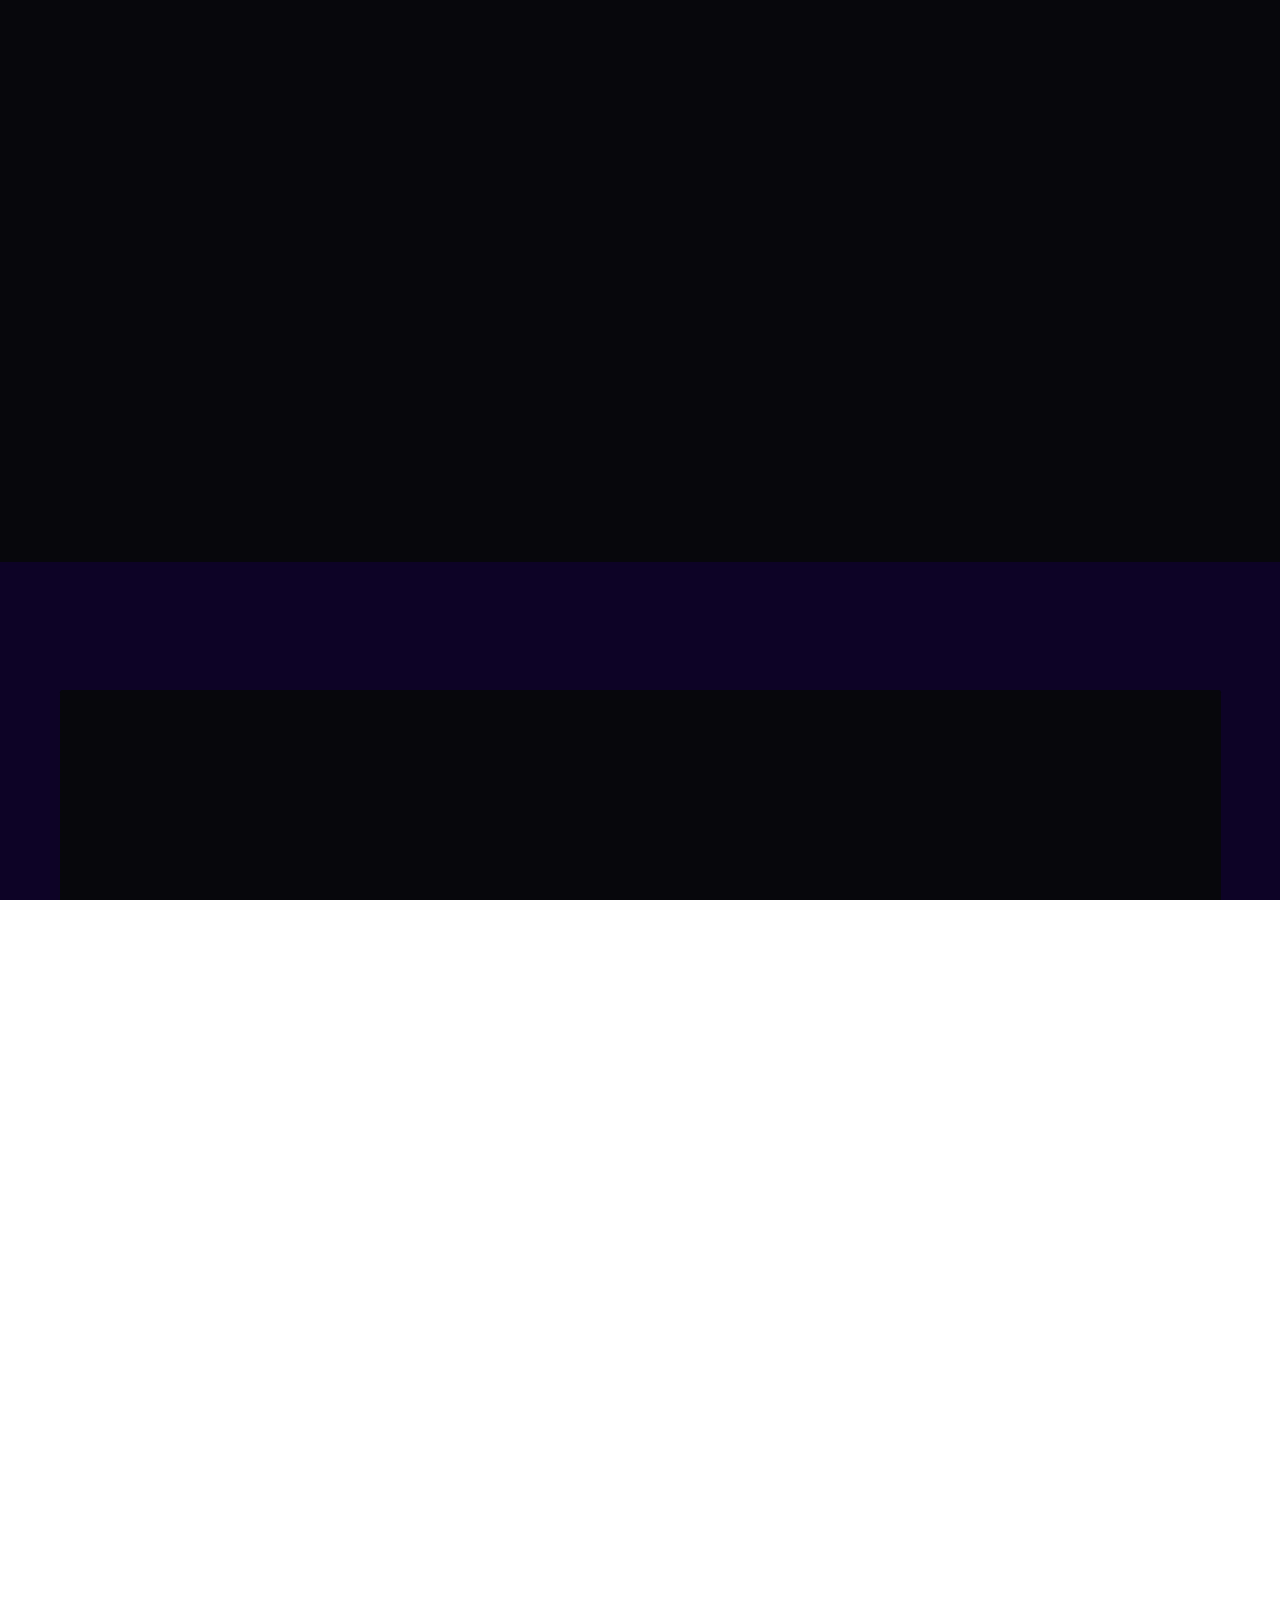
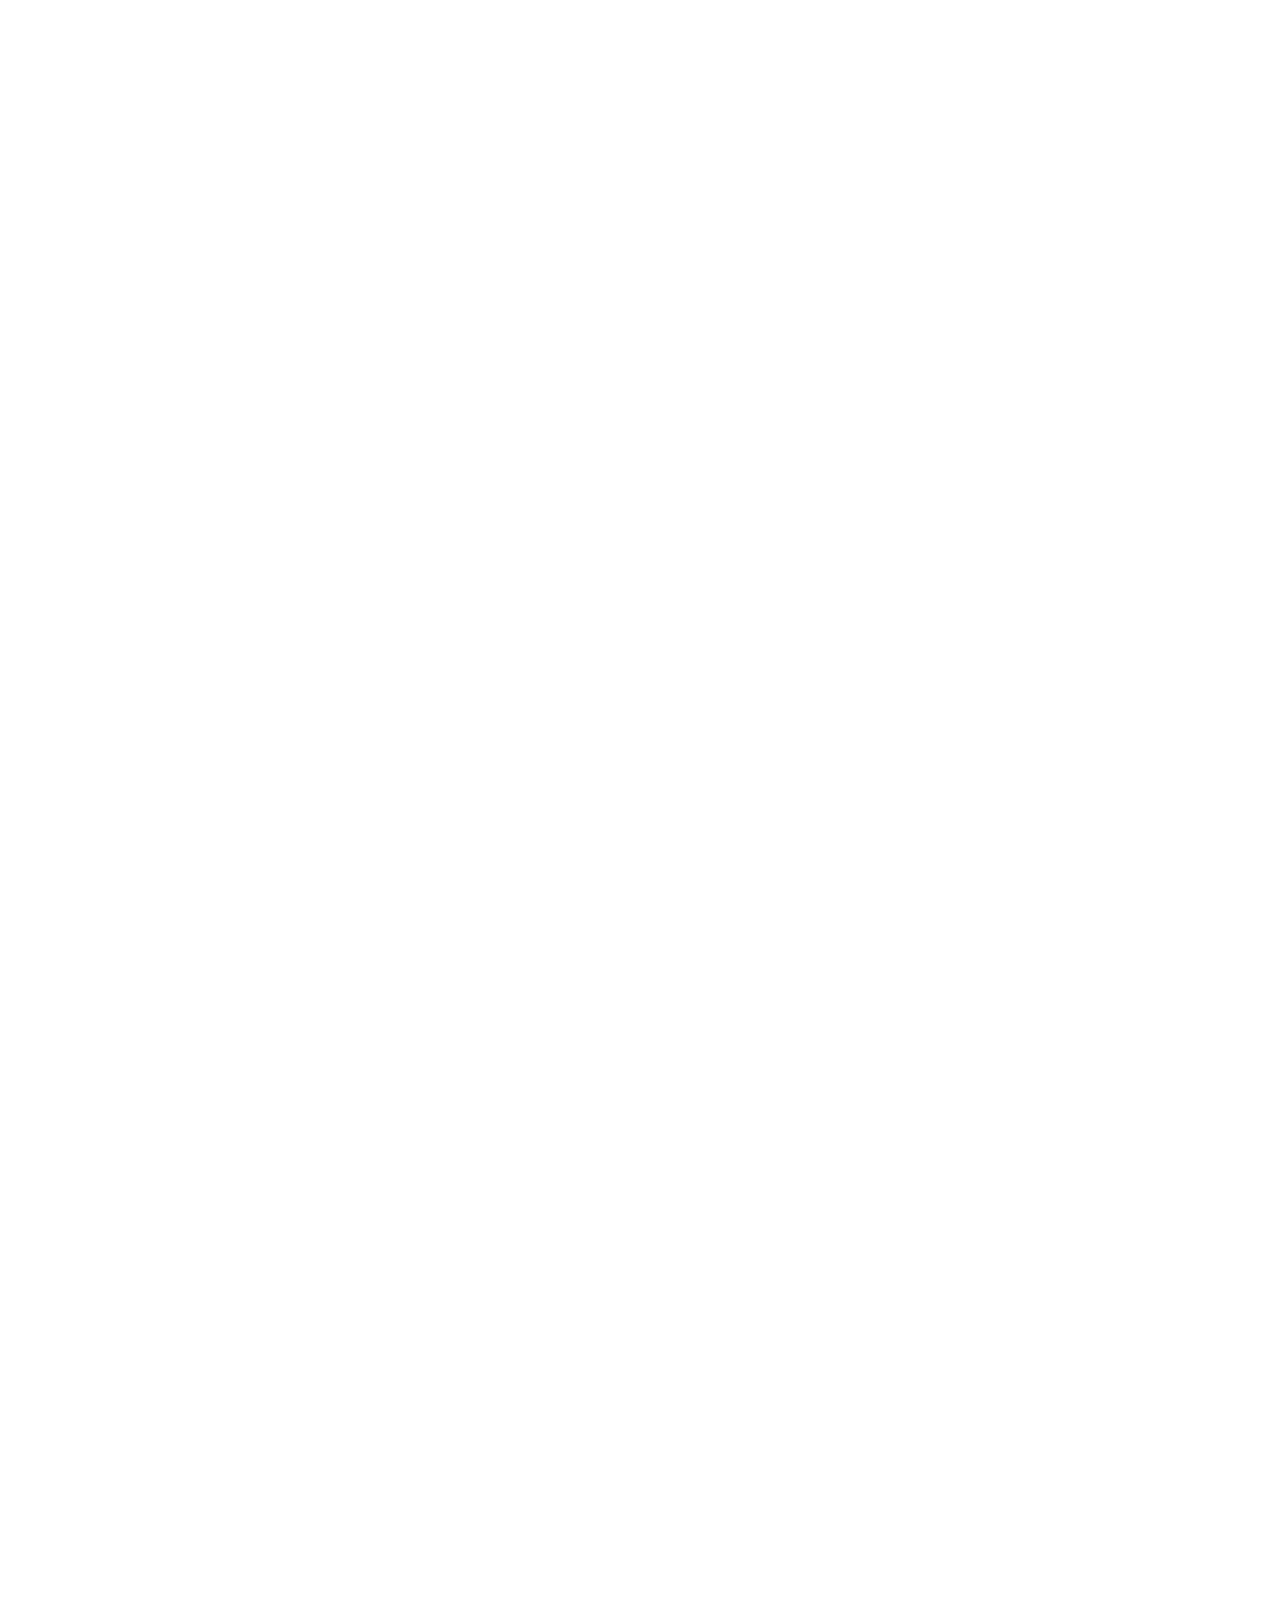
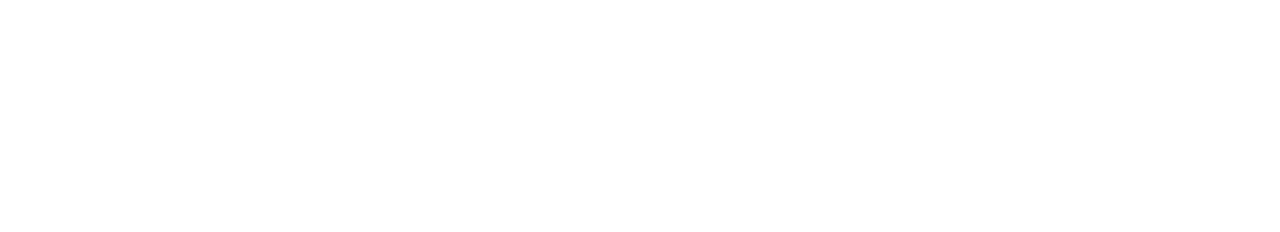
==== index.html @ 9fd93f11 "delete: button of ganmma" ====
<!DOCTYPE html><html><head><meta charSet="utf-8"/><meta name="viewport" content="width=device-width"/><title>CHRO+ - Innovating the Next Generation of Clinical Trials</title><meta name="robots" content=", "/><meta content="" name="description"/><meta content="CHRO+ - Innovating the Next Generation of Clinical Trials" property="og:title"/><meta content="" property="og:description"/><meta content="https://assets.api.gamma.app/cne1fveur4i33pk/screenshots/qz7zxopo99b8r43/xyi6o11964bshc9/slide/v0N97s6Bi9mEhT5i6Zvkq1hidnw" property="og:image"/><meta content="CHRO+ - Innovating the Next Generation of Clinical Trials" property="twitter:title"/><meta content="" property="twitter:description"/><meta content="https://assets.api.gamma.app/cne1fveur4i33pk/screenshots/qz7zxopo99b8r43/xyi6o11964bshc9/slide/v0N97s6Bi9mEhT5i6Zvkq1hidnw" property="twitter:image"/><meta property="og:type" content="website"/><meta content="summary_large_image" name="twitter:card"/><meta name="next-head-count" content="14"/><link rel="preconnect" href="https://fonts.gstatic.com" crossorigin /><link rel="preload" href="/_next/static/css/7f1bf32feb6a8541.css" as="style"/><link rel="stylesheet" href="/_next/static/css/7f1bf32feb6a8541.css" data-n-p=""/><link rel="preload" href="/_next/static/css/c5909dc245a8df8d.css" as="style"/><link rel="stylesheet" href="/_next/static/css/c5909dc245a8df8d.css" data-n-p=""/><noscript data-n-css=""></noscript><script defer="" nomodule="" src="/_next/static/chunks/polyfills-78c92fac7aa8fdd8.js"></script><script src="/_next/static/chunks/webpack-2b0a27a5b2fea42d.js" defer=""></script><script src="/_next/static/chunks/framework-2f78ac0a0f267d65.js" defer=""></script><script src="/_next/static/chunks/main-350bc07b31a11744.js" defer=""></script><script src="/_next/static/chunks/pages/_app-c4482e5d57b7a6a9.js" defer=""></script><script src="/_next/static/chunks/5adc83ef-8e07286a1a4aed9b.js" defer=""></script><script src="/_next/static/chunks/93656207-41d28716ca784979.js" defer=""></script><script src="/_next/static/chunks/69bd6bf3-583fd1786d6463f8.js" defer=""></script><script src="/_next/static/chunks/b4d7d80c-da42a3086aafde9e.js" defer=""></script><script src="/_next/static/chunks/ad54e6ef-485bff6418c8824b.js" defer=""></script><script src="/_next/static/chunks/8c469d57-15109969c63e1543.js" defer=""></script><script src="/_next/static/chunks/2edb282b-a83f7ffd007bccf0.js" defer=""></script><script src="/_next/static/chunks/998ccc15-ad35dfdb33c695e6.js" defer=""></script><script src="/_next/static/chunks/b13ba9de-11ef9f2e07c3e310.js" defer=""></script><script src="/_next/static/chunks/91bbf309-384c42be65e3e52b.js" defer=""></script><script src="/_next/static/chunks/b155a556-fcae5884b6180690.js" defer=""></script><script src="/_next/static/chunks/d08a6a05-d92448afdf309bb8.js" defer=""></script><script src="/_next/static/chunks/9b583bcd-f8f16bc96d67efb2.js" defer=""></script><script src="/_next/static/chunks/1035ef44-e4d66d81a61710cd.js" defer=""></script><script src="/_next/static/chunks/b779bb5e-28b0d806a81f2318.js" defer=""></script><script src="/_next/static/chunks/a29ae703-de9ed4e81359daba.js" defer=""></script><script src="/_next/static/chunks/7511-ba980e8ac8293285.js" defer=""></script><script src="/_next/static/chunks/9317-80da7a8962ea93d0.js" defer=""></script><script src="/_next/static/chunks/pages/published/%5BdocId%5D-8970bbfc0b13e79d.js" defer=""></script><script src="/_next/static/LYLz2v767K5W1bUKWZl3O/_buildManifest.js" defer=""></script><script src="/_next/static/LYLz2v767K5W1bUKWZl3O/_ssgManifest.js" defer=""></script><style data-href="https://fonts.googleapis.com/css2?family=Inter:wght@100;200;300;400;500;600;700;800;900">@font-face{font-family:'Inter';font-style:normal;font-weight:100;src:url(https://fonts.gstatic.com/s/inter/v18/UcCO3FwrK3iLTeHuS_nVMrMxCp50SjIw2boKoduKmMEVuLyeMZs.woff) format('woff')}@font-face{font-family:'Inter';font-style:normal;font-weight:200;src:url(https://fonts.gstatic.com/s/inter/v18/UcCO3FwrK3iLTeHuS_nVMrMxCp50SjIw2boKoduKmMEVuDyfMZs.woff) format('woff')}@font-face{font-family:'Inter';font-style:normal;font-weight:300;src:url(https://fonts.gstatic.com/s/inter/v18/UcCO3FwrK3iLTeHuS_nVMrMxCp50SjIw2boKoduKmMEVuOKfMZs.woff) format('woff')}@font-face{font-family:'Inter';font-style:normal;font-weight:400;src:url(https://fonts.gstatic.com/s/inter/v18/UcCO3FwrK3iLTeHuS_nVMrMxCp50SjIw2boKoduKmMEVuLyfMZs.woff) format('woff')}@font-face{font-family:'Inter';font-style:normal;font-weight:500;src:url(https://fonts.gstatic.com/s/inter/v18/UcCO3FwrK3iLTeHuS_nVMrMxCp50SjIw2boKoduKmMEVuI6fMZs.woff) format('woff')}@font-face{font-family:'Inter';font-style:normal;font-weight:600;src:url(https://fonts.gstatic.com/s/inter/v18/UcCO3FwrK3iLTeHuS_nVMrMxCp50SjIw2boKoduKmMEVuGKYMZs.woff) format('woff')}@font-face{font-family:'Inter';font-style:normal;font-weight:700;src:url(https://fonts.gstatic.com/s/inter/v18/UcCO3FwrK3iLTeHuS_nVMrMxCp50SjIw2boKoduKmMEVuFuYMZs.woff) format('woff')}@font-face{font-family:'Inter';font-style:normal;font-weight:800;src:url(https://fonts.gstatic.com/s/inter/v18/UcCO3FwrK3iLTeHuS_nVMrMxCp50SjIw2boKoduKmMEVuDyYMZs.woff) format('woff')}@font-face{font-family:'Inter';font-style:normal;font-weight:900;src:url(https://fonts.gstatic.com/s/inter/v18/UcCO3FwrK3iLTeHuS_nVMrMxCp50SjIw2boKoduKmMEVuBWYMZs.woff) format('woff')}@font-face{font-family:'Inter';font-style:normal;font-weight:100;src:url(https://fonts.gstatic.com/s/inter/v18/UcC73FwrK3iLTeHuS_nVMrMxCp50SjIa2JL7W0Q5n-wU.woff2) format('woff2');unicode-range:U+0460-052F,U+1C80-1C8A,U+20B4,U+2DE0-2DFF,U+A640-A69F,U+FE2E-FE2F}@font-face{font-family:'Inter';font-style:normal;font-weight:100;src:url(https://fonts.gstatic.com/s/inter/v18/UcC73FwrK3iLTeHuS_nVMrMxCp50SjIa0ZL7W0Q5n-wU.woff2) format('woff2');unicode-range:U+0301,U+0400-045F,U+0490-0491,U+04B0-04B1,U+2116}@font-face{font-family:'Inter';font-style:normal;font-weight:100;src:url(https://fonts.gstatic.com/s/inter/v18/UcC73FwrK3iLTeHuS_nVMrMxCp50SjIa2ZL7W0Q5n-wU.woff2) format('woff2');unicode-range:U+1F00-1FFF}@font-face{font-family:'Inter';font-style:normal;font-weight:100;src:url(https://fonts.gstatic.com/s/inter/v18/UcC73FwrK3iLTeHuS_nVMrMxCp50SjIa1pL7W0Q5n-wU.woff2) format('woff2');unicode-range:U+0370-0377,U+037A-037F,U+0384-038A,U+038C,U+038E-03A1,U+03A3-03FF}@font-face{font-family:'Inter';font-style:normal;font-weight:100;src:url(https://fonts.gstatic.com/s/inter/v18/UcC73FwrK3iLTeHuS_nVMrMxCp50SjIa2pL7W0Q5n-wU.woff2) format('woff2');unicode-range:U+0102-0103,U+0110-0111,U+0128-0129,U+0168-0169,U+01A0-01A1,U+01AF-01B0,U+0300-0301,U+0303-0304,U+0308-0309,U+0323,U+0329,U+1EA0-1EF9,U+20AB}@font-face{font-family:'Inter';font-style:normal;font-weight:100;src:url(https://fonts.gstatic.com/s/inter/v18/UcC73FwrK3iLTeHuS_nVMrMxCp50SjIa25L7W0Q5n-wU.woff2) format('woff2');unicode-range:U+0100-02BA,U+02BD-02C5,U+02C7-02CC,U+02CE-02D7,U+02DD-02FF,U+0304,U+0308,U+0329,U+1D00-1DBF,U+1E00-1E9F,U+1EF2-1EFF,U+2020,U+20A0-20AB,U+20AD-20C0,U+2113,U+2C60-2C7F,U+A720-A7FF}@font-face{font-family:'Inter';font-style:normal;font-weight:100;src:url(https://fonts.gstatic.com/s/inter/v18/UcC73FwrK3iLTeHuS_nVMrMxCp50SjIa1ZL7W0Q5nw.woff2) format('woff2');unicode-range:U+0000-00FF,U+0131,U+0152-0153,U+02BB-02BC,U+02C6,U+02DA,U+02DC,U+0304,U+0308,U+0329,U+2000-206F,U+20AC,U+2122,U+2191,U+2193,U+2212,U+2215,U+FEFF,U+FFFD}@font-face{font-family:'Inter';font-style:normal;font-weight:200;src:url(https://fonts.gstatic.com/s/inter/v18/UcC73FwrK3iLTeHuS_nVMrMxCp50SjIa2JL7W0Q5n-wU.woff2) format('woff2');unicode-range:U+0460-052F,U+1C80-1C8A,U+20B4,U+2DE0-2DFF,U+A640-A69F,U+FE2E-FE2F}@font-face{font-family:'Inter';font-style:normal;font-weight:200;src:url(https://fonts.gstatic.com/s/inter/v18/UcC73FwrK3iLTeHuS_nVMrMxCp50SjIa0ZL7W0Q5n-wU.woff2) format('woff2');unicode-range:U+0301,U+0400-045F,U+0490-0491,U+04B0-04B1,U+2116}@font-face{font-family:'Inter';font-style:normal;font-weight:200;src:url(https://fonts.gstatic.com/s/inter/v18/UcC73FwrK3iLTeHuS_nVMrMxCp50SjIa2ZL7W0Q5n-wU.woff2) format('woff2');unicode-range:U+1F00-1FFF}@font-face{font-family:'Inter';font-style:normal;font-weight:200;src:url(https://fonts.gstatic.com/s/inter/v18/UcC73FwrK3iLTeHuS_nVMrMxCp50SjIa1pL7W0Q5n-wU.woff2) format('woff2');unicode-range:U+0370-0377,U+037A-037F,U+0384-038A,U+038C,U+038E-03A1,U+03A3-03FF}@font-face{font-family:'Inter';font-style:normal;font-weight:200;src:url(https://fonts.gstatic.com/s/inter/v18/UcC73FwrK3iLTeHuS_nVMrMxCp50SjIa2pL7W0Q5n-wU.woff2) format('woff2');unicode-range:U+0102-0103,U+0110-0111,U+0128-0129,U+0168-0169,U+01A0-01A1,U+01AF-01B0,U+0300-0301,U+0303-0304,U+0308-0309,U+0323,U+0329,U+1EA0-1EF9,U+20AB}@font-face{font-family:'Inter';font-style:normal;font-weight:200;src:url(https://fonts.gstatic.com/s/inter/v18/UcC73FwrK3iLTeHuS_nVMrMxCp50SjIa25L7W0Q5n-wU.woff2) format('woff2');unicode-range:U+0100-02BA,U+02BD-02C5,U+02C7-02CC,U+02CE-02D7,U+02DD-02FF,U+0304,U+0308,U+0329,U+1D00-1DBF,U+1E00-1E9F,U+1EF2-1EFF,U+2020,U+20A0-20AB,U+20AD-20C0,U+2113,U+2C60-2C7F,U+A720-A7FF}@font-face{font-family:'Inter';font-style:normal;font-weight:200;src:url(https://fonts.gstatic.com/s/inter/v18/UcC73FwrK3iLTeHuS_nVMrMxCp50SjIa1ZL7W0Q5nw.woff2) format('woff2');unicode-range:U+0000-00FF,U+0131,U+0152-0153,U+02BB-02BC,U+02C6,U+02DA,U+02DC,U+0304,U+0308,U+0329,U+2000-206F,U+20AC,U+2122,U+2191,U+2193,U+2212,U+2215,U+FEFF,U+FFFD}@font-face{font-family:'Inter';font-style:normal;font-weight:300;src:url(https://fonts.gstatic.com/s/inter/v18/UcC73FwrK3iLTeHuS_nVMrMxCp50SjIa2JL7W0Q5n-wU.woff2) format('woff2');unicode-range:U+0460-052F,U+1C80-1C8A,U+20B4,U+2DE0-2DFF,U+A640-A69F,U+FE2E-FE2F}@font-face{font-family:'Inter';font-style:normal;font-weight:300;src:url(https://fonts.gstatic.com/s/inter/v18/UcC73FwrK3iLTeHuS_nVMrMxCp50SjIa0ZL7W0Q5n-wU.woff2) format('woff2');unicode-range:U+0301,U+0400-045F,U+0490-0491,U+04B0-04B1,U+2116}@font-face{font-family:'Inter';font-style:normal;font-weight:300;src:url(https://fonts.gstatic.com/s/inter/v18/UcC73FwrK3iLTeHuS_nVMrMxCp50SjIa2ZL7W0Q5n-wU.woff2) format('woff2');unicode-range:U+1F00-1FFF}@font-face{font-family:'Inter';font-style:normal;font-weight:300;src:url(https://fonts.gstatic.com/s/inter/v18/UcC73FwrK3iLTeHuS_nVMrMxCp50SjIa1pL7W0Q5n-wU.woff2) format('woff2');unicode-range:U+0370-0377,U+037A-037F,U+0384-038A,U+038C,U+038E-03A1,U+03A3-03FF}@font-face{font-family:'Inter';font-style:normal;font-weight:300;src:url(https://fonts.gstatic.com/s/inter/v18/UcC73FwrK3iLTeHuS_nVMrMxCp50SjIa2pL7W0Q5n-wU.woff2) format('woff2');unicode-range:U+0102-0103,U+0110-0111,U+0128-0129,U+0168-0169,U+01A0-01A1,U+01AF-01B0,U+0300-0301,U+0303-0304,U+0308-0309,U+0323,U+0329,U+1EA0-1EF9,U+20AB}@font-face{font-family:'Inter';font-style:normal;font-weight:300;src:url(https://fonts.gstatic.com/s/inter/v18/UcC73FwrK3iLTeHuS_nVMrMxCp50SjIa25L7W0Q5n-wU.woff2) format('woff2');unicode-range:U+0100-02BA,U+02BD-02C5,U+02C7-02CC,U+02CE-02D7,U+02DD-02FF,U+0304,U+0308,U+0329,U+1D00-1DBF,U+1E00-1E9F,U+1EF2-1EFF,U+2020,U+20A0-20AB,U+20AD-20C0,U+2113,U+2C60-2C7F,U+A720-A7FF}@font-face{font-family:'Inter';font-style:normal;font-weight:300;src:url(https://fonts.gstatic.com/s/inter/v18/UcC73FwrK3iLTeHuS_nVMrMxCp50SjIa1ZL7W0Q5nw.woff2) format('woff2');unicode-range:U+0000-00FF,U+0131,U+0152-0153,U+02BB-02BC,U+02C6,U+02DA,U+02DC,U+0304,U+0308,U+0329,U+2000-206F,U+20AC,U+2122,U+2191,U+2193,U+2212,U+2215,U+FEFF,U+FFFD}@font-face{font-family:'Inter';font-style:normal;font-weight:400;src:url(https://fonts.gstatic.com/s/inter/v18/UcC73FwrK3iLTeHuS_nVMrMxCp50SjIa2JL7W0Q5n-wU.woff2) format('woff2');unicode-range:U+0460-052F,U+1C80-1C8A,U+20B4,U+2DE0-2DFF,U+A640-A69F,U+FE2E-FE2F}@font-face{font-family:'Inter';font-style:normal;font-weight:400;src:url(https://fonts.gstatic.com/s/inter/v18/UcC73FwrK3iLTeHuS_nVMrMxCp50SjIa0ZL7W0Q5n-wU.woff2) format('woff2');unicode-range:U+0301,U+0400-045F,U+0490-0491,U+04B0-04B1,U+2116}@font-face{font-family:'Inter';font-style:normal;font-weight:400;src:url(https://fonts.gstatic.com/s/inter/v18/UcC73FwrK3iLTeHuS_nVMrMxCp50SjIa2ZL7W0Q5n-wU.woff2) format('woff2');unicode-range:U+1F00-1FFF}@font-face{font-family:'Inter';font-style:normal;font-weight:400;src:url(https://fonts.gstatic.com/s/inter/v18/UcC73FwrK3iLTeHuS_nVMrMxCp50SjIa1pL7W0Q5n-wU.woff2) format('woff2');unicode-range:U+0370-0377,U+037A-037F,U+0384-038A,U+038C,U+038E-03A1,U+03A3-03FF}@font-face{font-family:'Inter';font-style:normal;font-weight:400;src:url(https://fonts.gstatic.com/s/inter/v18/UcC73FwrK3iLTeHuS_nVMrMxCp50SjIa2pL7W0Q5n-wU.woff2) format('woff2');unicode-range:U+0102-0103,U+0110-0111,U+0128-0129,U+0168-0169,U+01A0-01A1,U+01AF-01B0,U+0300-0301,U+0303-0304,U+0308-0309,U+0323,U+0329,U+1EA0-1EF9,U+20AB}@font-face{font-family:'Inter';font-style:normal;font-weight:400;src:url(https://fonts.gstatic.com/s/inter/v18/UcC73FwrK3iLTeHuS_nVMrMxCp50SjIa25L7W0Q5n-wU.woff2) format('woff2');unicode-range:U+0100-02BA,U+02BD-02C5,U+02C7-02CC,U+02CE-02D7,U+02DD-02FF,U+0304,U+0308,U+0329,U+1D00-1DBF,U+1E00-1E9F,U+1EF2-1EFF,U+2020,U+20A0-20AB,U+20AD-20C0,U+2113,U+2C60-2C7F,U+A720-A7FF}@font-face{font-family:'Inter';font-style:normal;font-weight:400;src:url(https://fonts.gstatic.com/s/inter/v18/UcC73FwrK3iLTeHuS_nVMrMxCp50SjIa1ZL7W0Q5nw.woff2) format('woff2');unicode-range:U+0000-00FF,U+0131,U+0152-0153,U+02BB-02BC,U+02C6,U+02DA,U+02DC,U+0304,U+0308,U+0329,U+2000-206F,U+20AC,U+2122,U+2191,U+2193,U+2212,U+2215,U+FEFF,U+FFFD}@font-face{font-family:'Inter';font-style:normal;font-weight:500;src:url(https://fonts.gstatic.com/s/inter/v18/UcC73FwrK3iLTeHuS_nVMrMxCp50SjIa2JL7W0Q5n-wU.woff2) format('woff2');unicode-range:U+0460-052F,U+1C80-1C8A,U+20B4,U+2DE0-2DFF,U+A640-A69F,U+FE2E-FE2F}@font-face{font-family:'Inter';font-style:normal;font-weight:500;src:url(https://fonts.gstatic.com/s/inter/v18/UcC73FwrK3iLTeHuS_nVMrMxCp50SjIa0ZL7W0Q5n-wU.woff2) format('woff2');unicode-range:U+0301,U+0400-045F,U+0490-0491,U+04B0-04B1,U+2116}@font-face{font-family:'Inter';font-style:normal;font-weight:500;src:url(https://fonts.gstatic.com/s/inter/v18/UcC73FwrK3iLTeHuS_nVMrMxCp50SjIa2ZL7W0Q5n-wU.woff2) format('woff2');unicode-range:U+1F00-1FFF}@font-face{font-family:'Inter';font-style:normal;font-weight:500;src:url(https://fonts.gstatic.com/s/inter/v18/UcC73FwrK3iLTeHuS_nVMrMxCp50SjIa1pL7W0Q5n-wU.woff2) format('woff2');unicode-range:U+0370-0377,U+037A-037F,U+0384-038A,U+038C,U+038E-03A1,U+03A3-03FF}@font-face{font-family:'Inter';font-style:normal;font-weight:500;src:url(https://fonts.gstatic.com/s/inter/v18/UcC73FwrK3iLTeHuS_nVMrMxCp50SjIa2pL7W0Q5n-wU.woff2) format('woff2');unicode-range:U+0102-0103,U+0110-0111,U+0128-0129,U+0168-0169,U+01A0-01A1,U+01AF-01B0,U+0300-0301,U+0303-0304,U+0308-0309,U+0323,U+0329,U+1EA0-1EF9,U+20AB}@font-face{font-family:'Inter';font-style:normal;font-weight:500;src:url(https://fonts.gstatic.com/s/inter/v18/UcC73FwrK3iLTeHuS_nVMrMxCp50SjIa25L7W0Q5n-wU.woff2) format('woff2');unicode-range:U+0100-02BA,U+02BD-02C5,U+02C7-02CC,U+02CE-02D7,U+02DD-02FF,U+0304,U+0308,U+0329,U+1D00-1DBF,U+1E00-1E9F,U+1EF2-1EFF,U+2020,U+20A0-20AB,U+20AD-20C0,U+2113,U+2C60-2C7F,U+A720-A7FF}@font-face{font-family:'Inter';font-style:normal;font-weight:500;src:url(https://fonts.gstatic.com/s/inter/v18/UcC73FwrK3iLTeHuS_nVMrMxCp50SjIa1ZL7W0Q5nw.woff2) format('woff2');unicode-range:U+0000-00FF,U+0131,U+0152-0153,U+02BB-02BC,U+02C6,U+02DA,U+02DC,U+0304,U+0308,U+0329,U+2000-206F,U+20AC,U+2122,U+2191,U+2193,U+2212,U+2215,U+FEFF,U+FFFD}@font-face{font-family:'Inter';font-style:normal;font-weight:600;src:url(https://fonts.gstatic.com/s/inter/v18/UcC73FwrK3iLTeHuS_nVMrMxCp50SjIa2JL7W0Q5n-wU.woff2) format('woff2');unicode-range:U+0460-052F,U+1C80-1C8A,U+20B4,U+2DE0-2DFF,U+A640-A69F,U+FE2E-FE2F}@font-face{font-family:'Inter';font-style:normal;font-weight:600;src:url(https://fonts.gstatic.com/s/inter/v18/UcC73FwrK3iLTeHuS_nVMrMxCp50SjIa0ZL7W0Q5n-wU.woff2) format('woff2');unicode-range:U+0301,U+0400-045F,U+0490-0491,U+04B0-04B1,U+2116}@font-face{font-family:'Inter';font-style:normal;font-weight:600;src:url(https://fonts.gstatic.com/s/inter/v18/UcC73FwrK3iLTeHuS_nVMrMxCp50SjIa2ZL7W0Q5n-wU.woff2) format('woff2');unicode-range:U+1F00-1FFF}@font-face{font-family:'Inter';font-style:normal;font-weight:600;src:url(https://fonts.gstatic.com/s/inter/v18/UcC73FwrK3iLTeHuS_nVMrMxCp50SjIa1pL7W0Q5n-wU.woff2) format('woff2');unicode-range:U+0370-0377,U+037A-037F,U+0384-038A,U+038C,U+038E-03A1,U+03A3-03FF}@font-face{font-family:'Inter';font-style:normal;font-weight:600;src:url(https://fonts.gstatic.com/s/inter/v18/UcC73FwrK3iLTeHuS_nVMrMxCp50SjIa2pL7W0Q5n-wU.woff2) format('woff2');unicode-range:U+0102-0103,U+0110-0111,U+0128-0129,U+0168-0169,U+01A0-01A1,U+01AF-01B0,U+0300-0301,U+0303-0304,U+0308-0309,U+0323,U+0329,U+1EA0-1EF9,U+20AB}@font-face{font-family:'Inter';font-style:normal;font-weight:600;src:url(https://fonts.gstatic.com/s/inter/v18/UcC73FwrK3iLTeHuS_nVMrMxCp50SjIa25L7W0Q5n-wU.woff2) format('woff2');unicode-range:U+0100-02BA,U+02BD-02C5,U+02C7-02CC,U+02CE-02D7,U+02DD-02FF,U+0304,U+0308,U+0329,U+1D00-1DBF,U+1E00-1E9F,U+1EF2-1EFF,U+2020,U+20A0-20AB,U+20AD-20C0,U+2113,U+2C60-2C7F,U+A720-A7FF}@font-face{font-family:'Inter';font-style:normal;font-weight:600;src:url(https://fonts.gstatic.com/s/inter/v18/UcC73FwrK3iLTeHuS_nVMrMxCp50SjIa1ZL7W0Q5nw.woff2) format('woff2');unicode-range:U+0000-00FF,U+0131,U+0152-0153,U+02BB-02BC,U+02C6,U+02DA,U+02DC,U+0304,U+0308,U+0329,U+2000-206F,U+20AC,U+2122,U+2191,U+2193,U+2212,U+2215,U+FEFF,U+FFFD}@font-face{font-family:'Inter';font-style:normal;font-weight:700;src:url(https://fonts.gstatic.com/s/inter/v18/UcC73FwrK3iLTeHuS_nVMrMxCp50SjIa2JL7W0Q5n-wU.woff2) format('woff2');unicode-range:U+0460-052F,U+1C80-1C8A,U+20B4,U+2DE0-2DFF,U+A640-A69F,U+FE2E-FE2F}@font-face{font-family:'Inter';font-style:normal;font-weight:700;src:url(https://fonts.gstatic.com/s/inter/v18/UcC73FwrK3iLTeHuS_nVMrMxCp50SjIa0ZL7W0Q5n-wU.woff2) format('woff2');unicode-range:U+0301,U+0400-045F,U+0490-0491,U+04B0-04B1,U+2116}@font-face{font-family:'Inter';font-style:normal;font-weight:700;src:url(https://fonts.gstatic.com/s/inter/v18/UcC73FwrK3iLTeHuS_nVMrMxCp50SjIa2ZL7W0Q5n-wU.woff2) format('woff2');unicode-range:U+1F00-1FFF}@font-face{font-family:'Inter';font-style:normal;font-weight:700;src:url(https://fonts.gstatic.com/s/inter/v18/UcC73FwrK3iLTeHuS_nVMrMxCp50SjIa1pL7W0Q5n-wU.woff2) format('woff2');unicode-range:U+0370-0377,U+037A-037F,U+0384-038A,U+038C,U+038E-03A1,U+03A3-03FF}@font-face{font-family:'Inter';font-style:normal;font-weight:700;src:url(https://fonts.gstatic.com/s/inter/v18/UcC73FwrK3iLTeHuS_nVMrMxCp50SjIa2pL7W0Q5n-wU.woff2) format('woff2');unicode-range:U+0102-0103,U+0110-0111,U+0128-0129,U+0168-0169,U+01A0-01A1,U+01AF-01B0,U+0300-0301,U+0303-0304,U+0308-0309,U+0323,U+0329,U+1EA0-1EF9,U+20AB}@font-face{font-family:'Inter';font-style:normal;font-weight:700;src:url(https://fonts.gstatic.com/s/inter/v18/UcC73FwrK3iLTeHuS_nVMrMxCp50SjIa25L7W0Q5n-wU.woff2) format('woff2');unicode-range:U+0100-02BA,U+02BD-02C5,U+02C7-02CC,U+02CE-02D7,U+02DD-02FF,U+0304,U+0308,U+0329,U+1D00-1DBF,U+1E00-1E9F,U+1EF2-1EFF,U+2020,U+20A0-20AB,U+20AD-20C0,U+2113,U+2C60-2C7F,U+A720-A7FF}@font-face{font-family:'Inter';font-style:normal;font-weight:700;src:url(https://fonts.gstatic.com/s/inter/v18/UcC73FwrK3iLTeHuS_nVMrMxCp50SjIa1ZL7W0Q5nw.woff2) format('woff2');unicode-range:U+0000-00FF,U+0131,U+0152-0153,U+02BB-02BC,U+02C6,U+02DA,U+02DC,U+0304,U+0308,U+0329,U+2000-206F,U+20AC,U+2122,U+2191,U+2193,U+2212,U+2215,U+FEFF,U+FFFD}@font-face{font-family:'Inter';font-style:normal;font-weight:800;src:url(https://fonts.gstatic.com/s/inter/v18/UcC73FwrK3iLTeHuS_nVMrMxCp50SjIa2JL7W0Q5n-wU.woff2) format('woff2');unicode-range:U+0460-052F,U+1C80-1C8A,U+20B4,U+2DE0-2DFF,U+A640-A69F,U+FE2E-FE2F}@font-face{font-family:'Inter';font-style:normal;font-weight:800;src:url(https://fonts.gstatic.com/s/inter/v18/UcC73FwrK3iLTeHuS_nVMrMxCp50SjIa0ZL7W0Q5n-wU.woff2) format('woff2');unicode-range:U+0301,U+0400-045F,U+0490-0491,U+04B0-04B1,U+2116}@font-face{font-family:'Inter';font-style:normal;font-weight:800;src:url(https://fonts.gstatic.com/s/inter/v18/UcC73FwrK3iLTeHuS_nVMrMxCp50SjIa2ZL7W0Q5n-wU.woff2) format('woff2');unicode-range:U+1F00-1FFF}@font-face{font-family:'Inter';font-style:normal;font-weight:800;src:url(https://fonts.gstatic.com/s/inter/v18/UcC73FwrK3iLTeHuS_nVMrMxCp50SjIa1pL7W0Q5n-wU.woff2) format('woff2');unicode-range:U+0370-0377,U+037A-037F,U+0384-038A,U+038C,U+038E-03A1,U+03A3-03FF}@font-face{font-family:'Inter';font-style:normal;font-weight:800;src:url(https://fonts.gstatic.com/s/inter/v18/UcC73FwrK3iLTeHuS_nVMrMxCp50SjIa2pL7W0Q5n-wU.woff2) format('woff2');unicode-range:U+0102-0103,U+0110-0111,U+0128-0129,U+0168-0169,U+01A0-01A1,U+01AF-01B0,U+0300-0301,U+0303-0304,U+0308-0309,U+0323,U+0329,U+1EA0-1EF9,U+20AB}@font-face{font-family:'Inter';font-style:normal;font-weight:800;src:url(https://fonts.gstatic.com/s/inter/v18/UcC73FwrK3iLTeHuS_nVMrMxCp50SjIa25L7W0Q5n-wU.woff2) format('woff2');unicode-range:U+0100-02BA,U+02BD-02C5,U+02C7-02CC,U+02CE-02D7,U+02DD-02FF,U+0304,U+0308,U+0329,U+1D00-1DBF,U+1E00-1E9F,U+1EF2-1EFF,U+2020,U+20A0-20AB,U+20AD-20C0,U+2113,U+2C60-2C7F,U+A720-A7FF}@font-face{font-family:'Inter';font-style:normal;font-weight:800;src:url(https://fonts.gstatic.com/s/inter/v18/UcC73FwrK3iLTeHuS_nVMrMxCp50SjIa1ZL7W0Q5nw.woff2) format('woff2');unicode-range:U+0000-00FF,U+0131,U+0152-0153,U+02BB-02BC,U+02C6,U+02DA,U+02DC,U+0304,U+0308,U+0329,U+2000-206F,U+20AC,U+2122,U+2191,U+2193,U+2212,U+2215,U+FEFF,U+FFFD}@font-face{font-family:'Inter';font-style:normal;font-weight:900;src:url(https://fonts.gstatic.com/s/inter/v18/UcC73FwrK3iLTeHuS_nVMrMxCp50SjIa2JL7W0Q5n-wU.woff2) format('woff2');unicode-range:U+0460-052F,U+1C80-1C8A,U+20B4,U+2DE0-2DFF,U+A640-A69F,U+FE2E-FE2F}@font-face{font-family:'Inter';font-style:normal;font-weight:900;src:url(https://fonts.gstatic.com/s/inter/v18/UcC73FwrK3iLTeHuS_nVMrMxCp50SjIa0ZL7W0Q5n-wU.woff2) format('woff2');unicode-range:U+0301,U+0400-045F,U+0490-0491,U+04B0-04B1,U+2116}@font-face{font-family:'Inter';font-style:normal;font-weight:900;src:url(https://fonts.gstatic.com/s/inter/v18/UcC73FwrK3iLTeHuS_nVMrMxCp50SjIa2ZL7W0Q5n-wU.woff2) format('woff2');unicode-range:U+1F00-1FFF}@font-face{font-family:'Inter';font-style:normal;font-weight:900;src:url(https://fonts.gstatic.com/s/inter/v18/UcC73FwrK3iLTeHuS_nVMrMxCp50SjIa1pL7W0Q5n-wU.woff2) format('woff2');unicode-range:U+0370-0377,U+037A-037F,U+0384-038A,U+038C,U+038E-03A1,U+03A3-03FF}@font-face{font-family:'Inter';font-style:normal;font-weight:900;src:url(https://fonts.gstatic.com/s/inter/v18/UcC73FwrK3iLTeHuS_nVMrMxCp50SjIa2pL7W0Q5n-wU.woff2) format('woff2');unicode-range:U+0102-0103,U+0110-0111,U+0128-0129,U+0168-0169,U+01A0-01A1,U+01AF-01B0,U+0300-0301,U+0303-0304,U+0308-0309,U+0323,U+0329,U+1EA0-1EF9,U+20AB}@font-face{font-family:'Inter';font-style:normal;font-weight:900;src:url(https://fonts.gstatic.com/s/inter/v18/UcC73FwrK3iLTeHuS_nVMrMxCp50SjIa25L7W0Q5n-wU.woff2) format('woff2');unicode-range:U+0100-02BA,U+02BD-02C5,U+02C7-02CC,U+02CE-02D7,U+02DD-02FF,U+0304,U+0308,U+0329,U+1D00-1DBF,U+1E00-1E9F,U+1EF2-1EFF,U+2020,U+20A0-20AB,U+20AD-20C0,U+2113,U+2C60-2C7F,U+A720-A7FF}@font-face{font-family:'Inter';font-style:normal;font-weight:900;src:url(https://fonts.gstatic.com/s/inter/v18/UcC73FwrK3iLTeHuS_nVMrMxCp50SjIa1ZL7W0Q5nw.woff2) format('woff2');unicode-range:U+0000-00FF,U+0131,U+0152-0153,U+02BB-02BC,U+02C6,U+02DA,U+02DC,U+0304,U+0308,U+0329,U+2000-206F,U+20AC,U+2122,U+2191,U+2193,U+2212,U+2215,U+FEFF,U+FFFD}</style></head><body><div id="__next"><style data-emotion="css-global 12ctgee">:host,:root,[data-theme]{--chakra-ring-inset:var(--chakra-empty,/*!*/ /*!*/);--chakra-ring-offset-width:0px;--chakra-ring-offset-color:#fff;--chakra-ring-color:rgba(66, 153, 225, 0.6);--chakra-ring-offset-shadow:0 0 #0000;--chakra-ring-shadow:0 0 #0000;--chakra-space-x-reverse:0;--chakra-space-y-reverse:0;--chakra-colors-transparent:transparent;--chakra-colors-current:currentColor;--chakra-colors-black:#000000;--chakra-colors-white:#FFFFFF;--chakra-colors-whiteAlpha-50:rgba(255, 255, 255, 0.04);--chakra-colors-whiteAlpha-100:rgba(255, 255, 255, 0.06);--chakra-colors-whiteAlpha-200:rgba(255, 255, 255, 0.08);--chakra-colors-whiteAlpha-300:rgba(255, 255, 255, 0.16);--chakra-colors-whiteAlpha-400:rgba(255, 255, 255, 0.24);--chakra-colors-whiteAlpha-500:rgba(255, 255, 255, 0.36);--chakra-colors-whiteAlpha-600:rgba(255, 255, 255, 0.48);--chakra-colors-whiteAlpha-700:rgba(255, 255, 255, 0.64);--chakra-colors-whiteAlpha-800:rgba(255, 255, 255, 0.80);--chakra-colors-whiteAlpha-900:rgba(255, 255, 255, 0.92);--chakra-colors-blackAlpha-50:rgba(0, 0, 0, 0.04);--chakra-colors-blackAlpha-100:rgba(0, 0, 0, 0.06);--chakra-colors-blackAlpha-200:rgba(0, 0, 0, 0.08);--chakra-colors-blackAlpha-300:rgba(0, 0, 0, 0.16);--chakra-colors-blackAlpha-400:rgba(0, 0, 0, 0.24);--chakra-colors-blackAlpha-500:rgba(0, 0, 0, 0.36);--chakra-colors-blackAlpha-600:rgba(0, 0, 0, 0.48);--chakra-colors-blackAlpha-700:rgba(0, 0, 0, 0.64);--chakra-colors-blackAlpha-800:rgba(0, 0, 0, 0.80);--chakra-colors-blackAlpha-900:rgba(0, 0, 0, 0.92);--chakra-colors-gray-50:#F9f6f6;--chakra-colors-gray-100:#f7f3f2;--chakra-colors-gray-200:#e5e0df;--chakra-colors-gray-300:#cac5c4;--chakra-colors-gray-400:#ada8a8;--chakra-colors-gray-500:#8f8b8b;--chakra-colors-gray-600:#726e6e;--chakra-colors-gray-700:#565151;--chakra-colors-gray-800:#3c3838;--chakra-colors-gray-900:#272525;--chakra-colors-red-50:#FFF5F5;--chakra-colors-red-100:#FED7D7;--chakra-colors-red-200:#FEB2B2;--chakra-colors-red-300:#FC8181;--chakra-colors-red-400:#F56565;--chakra-colors-red-500:#E53E3E;--chakra-colors-red-600:#C53030;--chakra-colors-red-700:#9B2C2C;--chakra-colors-red-800:#822727;--chakra-colors-red-900:#63171B;--chakra-colors-orange-50:#FFFAF0;--chakra-colors-orange-100:#FEEBC8;--chakra-colors-orange-200:#FBD38D;--chakra-colors-orange-300:#F6AD55;--chakra-colors-orange-400:#ED8936;--chakra-colors-orange-500:#DD6B20;--chakra-colors-orange-600:#C05621;--chakra-colors-orange-700:#9C4221;--chakra-colors-orange-800:#7B341E;--chakra-colors-orange-900:#652B19;--chakra-colors-yellow-50:#FFFFF0;--chakra-colors-yellow-100:#FEFCBF;--chakra-colors-yellow-200:#FAF089;--chakra-colors-yellow-300:#F6E05E;--chakra-colors-yellow-400:#ECC94B;--chakra-colors-yellow-500:#D69E2E;--chakra-colors-yellow-600:#B7791F;--chakra-colors-yellow-700:#975A16;--chakra-colors-yellow-800:#744210;--chakra-colors-yellow-900:#5F370E;--chakra-colors-green-50:#F0FFF4;--chakra-colors-green-100:#C6F6D5;--chakra-colors-green-200:#9AE6B4;--chakra-colors-green-300:#68D391;--chakra-colors-green-400:#48BB78;--chakra-colors-green-500:#38A169;--chakra-colors-green-600:#2F855A;--chakra-colors-green-700:#276749;--chakra-colors-green-800:#22543D;--chakra-colors-green-900:#1C4532;--chakra-colors-teal-50:#E6FFFA;--chakra-colors-teal-100:#B2F5EA;--chakra-colors-teal-200:#81E6D9;--chakra-colors-teal-300:#4FD1C5;--chakra-colors-teal-400:#38B2AC;--chakra-colors-teal-500:#319795;--chakra-colors-teal-600:#2C7A7B;--chakra-colors-teal-700:#285E61;--chakra-colors-teal-800:#234E52;--chakra-colors-teal-900:#1D4044;--chakra-colors-blue-50:#ebf8ff;--chakra-colors-blue-100:#bee3f8;--chakra-colors-blue-200:#90cdf4;--chakra-colors-blue-300:#63b3ed;--chakra-colors-blue-400:#4299e1;--chakra-colors-blue-500:#3182ce;--chakra-colors-blue-600:#2b6cb0;--chakra-colors-blue-700:#2c5282;--chakra-colors-blue-800:#2a4365;--chakra-colors-blue-900:#1A365D;--chakra-colors-cyan-50:#EDFDFD;--chakra-colors-cyan-100:#C4F1F9;--chakra-colors-cyan-200:#9DECF9;--chakra-colors-cyan-300:#76E4F7;--chakra-colors-cyan-400:#0BC5EA;--chakra-colors-cyan-500:#00B5D8;--chakra-colors-cyan-600:#00A3C4;--chakra-colors-cyan-700:#0987A0;--chakra-colors-cyan-800:#086F83;--chakra-colors-cyan-900:#065666;--chakra-colors-purple-50:#FAF5FF;--chakra-colors-purple-100:#E9D8FD;--chakra-colors-purple-200:#D6BCFA;--chakra-colors-purple-300:#B794F4;--chakra-colors-purple-400:#9F7AEA;--chakra-colors-purple-500:#805AD5;--chakra-colors-purple-600:#6B46C1;--chakra-colors-purple-700:#553C9A;--chakra-colors-purple-800:#44337A;--chakra-colors-purple-900:#322659;--chakra-colors-pink-50:#FFF5F7;--chakra-colors-pink-100:#FED7E2;--chakra-colors-pink-200:#FBB6CE;--chakra-colors-pink-300:#F687B3;--chakra-colors-pink-400:#ED64A6;--chakra-colors-pink-500:#D53F8C;--chakra-colors-pink-600:#B83280;--chakra-colors-pink-700:#97266D;--chakra-colors-pink-800:#702459;--chakra-colors-pink-900:#521B41;--chakra-colors-linkedin-50:#E8F4F9;--chakra-colors-linkedin-100:#CFEDFB;--chakra-colors-linkedin-200:#9BDAF3;--chakra-colors-linkedin-300:#68C7EC;--chakra-colors-linkedin-400:#34B3E4;--chakra-colors-linkedin-500:#00A0DC;--chakra-colors-linkedin-600:#008CC9;--chakra-colors-linkedin-700:#0077B5;--chakra-colors-linkedin-800:#005E93;--chakra-colors-linkedin-900:#004471;--chakra-colors-facebook-50:#E8F4F9;--chakra-colors-facebook-100:#D9DEE9;--chakra-colors-facebook-200:#B7C2DA;--chakra-colors-facebook-300:#6482C0;--chakra-colors-facebook-400:#4267B2;--chakra-colors-facebook-500:#385898;--chakra-colors-facebook-600:#314E89;--chakra-colors-facebook-700:#29487D;--chakra-colors-facebook-800:#223B67;--chakra-colors-facebook-900:#1E355B;--chakra-colors-messenger-50:#D0E6FF;--chakra-colors-messenger-100:#B9DAFF;--chakra-colors-messenger-200:#A2CDFF;--chakra-colors-messenger-300:#7AB8FF;--chakra-colors-messenger-400:#2E90FF;--chakra-colors-messenger-500:#0078FF;--chakra-colors-messenger-600:#0063D1;--chakra-colors-messenger-700:#0052AC;--chakra-colors-messenger-800:#003C7E;--chakra-colors-messenger-900:#002C5C;--chakra-colors-whatsapp-50:#dffeec;--chakra-colors-whatsapp-100:#b9f5d0;--chakra-colors-whatsapp-200:#90edb3;--chakra-colors-whatsapp-300:#65e495;--chakra-colors-whatsapp-400:#3cdd78;--chakra-colors-whatsapp-500:#22c35e;--chakra-colors-whatsapp-600:#179848;--chakra-colors-whatsapp-700:#0c6c33;--chakra-colors-whatsapp-800:#01421c;--chakra-colors-whatsapp-900:#001803;--chakra-colors-twitter-50:#E5F4FD;--chakra-colors-twitter-100:#C8E9FB;--chakra-colors-twitter-200:#A8DCFA;--chakra-colors-twitter-300:#83CDF7;--chakra-colors-twitter-400:#57BBF5;--chakra-colors-twitter-500:#1DA1F2;--chakra-colors-twitter-600:#1A94DA;--chakra-colors-twitter-700:#1681BF;--chakra-colors-twitter-800:#136B9E;--chakra-colors-twitter-900:#0D4D71;--chakra-colors-telegram-50:#E3F2F9;--chakra-colors-telegram-100:#C5E4F3;--chakra-colors-telegram-200:#A2D4EC;--chakra-colors-telegram-300:#7AC1E4;--chakra-colors-telegram-400:#47A9DA;--chakra-colors-telegram-500:#0088CC;--chakra-colors-telegram-600:#007AB8;--chakra-colors-telegram-700:#006BA1;--chakra-colors-telegram-800:#005885;--chakra-colors-telegram-900:#003F5E;--chakra-colors-gradient-light:linear-gradient(180deg, #FFFFFF 0%, #FCF9F5 100%);--chakra-colors-gradient-dark:linear-gradient(180deg, #3c3838 0%, #272525 100%);--chakra-colors-gradient-blue-to-purple:linear-gradient(91.78deg, #3300D9 1.24%, #9D20C9 73.37%, #DF7A6C 166.1%);--chakra-colors-gradient-blue-to-orange:linear-gradient(92.91deg, #3300D9 2.18%, #9D20C9 44.94%, #DF7A6C 99.91%);--chakra-colors-linen-50:#FEFDFC;--chakra-colors-linen-100:#FCFAF8;--chakra-colors-linen-200:#FAF5F2;--chakra-colors-linen-300:#F7F1EB;--chakra-colors-linen-400:#F5ECE5;--chakra-colors-linen-500:#F2E7DE;--chakra-colors-linen-600:#C2B9B2;--chakra-colors-linen-700:#918B85;--chakra-colors-linen-800:#615C59;--chakra-colors-linen-900:#302E2C;--chakra-colors-linen-950:#181716;--chakra-colors-champagne-50:#FDFBFA;--chakra-colors-champagne-100:#FBF8F5;--chakra-colors-champagne-200:#F7F1EB;--chakra-colors-champagne-300:#F4E9E1;--chakra-colors-champagne-400:#F0E2D7;--chakra-colors-champagne-500:#ECDBCD;--chakra-colors-champagne-600:#BDAFA4;--chakra-colors-champagne-700:#8E837B;--chakra-colors-champagne-800:#5E5852;--chakra-colors-champagne-900:#2F2C29;--chakra-colors-champagne-950:#181614;--chakra-colors-sunglow-50:#FFFAE8;--chakra-colors-sunglow-100:#FFF5D1;--chakra-colors-sunglow-200:#FFEBA2;--chakra-colors-sunglow-300:#FFE074;--chakra-colors-sunglow-400:#FFD645;--chakra-colors-sunglow-500:#FFCC17;--chakra-colors-sunglow-600:#CCA312;--chakra-colors-sunglow-700:#997A0E;--chakra-colors-sunglow-800:#665209;--chakra-colors-sunglow-900:#332905;--chakra-colors-sunglow-950:#191402;--chakra-colors-salmon-50:#FEF3F0;--chakra-colors-salmon-100:#FDE6E1;--chakra-colors-salmon-200:#FBCDC4;--chakra-colors-salmon-300:#F8B5A6;--chakra-colors-salmon-400:#F69C89;--chakra-colors-salmon-500:#F4836B;--chakra-colors-salmon-600:#C36956;--chakra-colors-salmon-700:#924F40;--chakra-colors-salmon-800:#62342B;--chakra-colors-salmon-900:#311A15;--chakra-colors-salmon-950:#180D0B;--chakra-colors-shocking-50:#FDEBF9;--chakra-colors-shocking-100:#FBD8F2;--chakra-colors-shocking-200:#F6B0E5;--chakra-colors-shocking-300:#F289D9;--chakra-colors-shocking-400:#ED61CC;--chakra-colors-shocking-500:#E93ABF;--chakra-colors-shocking-600:#BA2E99;--chakra-colors-shocking-700:#8C2373;--chakra-colors-shocking-800:#5D174C;--chakra-colors-shocking-900:#2F0C26;--chakra-colors-shocking-950:#170613;--chakra-colors-orchid-50:#F5E9FA;--chakra-colors-orchid-100:#EBD2F4;--chakra-colors-orchid-200:#D8A6E9;--chakra-colors-orchid-300:#C479DF;--chakra-colors-orchid-400:#B14DD4;--chakra-colors-orchid-500:#9D20C9;--chakra-colors-orchid-600:#7E1AA1;--chakra-colors-orchid-700:#5E1379;--chakra-colors-orchid-800:#3F0D50;--chakra-colors-orchid-900:#1F0628;--chakra-colors-orchid-950:#100314;--chakra-colors-indigo-50:#EDE7F5;--chakra-colors-indigo-100:#DACFEB;--chakra-colors-indigo-200:#B69ED7;--chakra-colors-indigo-300:#916EC3;--chakra-colors-indigo-400:#6D3DAF;--chakra-colors-indigo-500:#480D9B;--chakra-colors-indigo-600:#3A0A7C;--chakra-colors-indigo-700:#2B085D;--chakra-colors-indigo-800:#1D053E;--chakra-colors-indigo-900:#0E031F;--chakra-colors-indigo-950:#07010F;--chakra-colors-trueblue-50:#eae7ff;--chakra-colors-trueblue-100:#d5ceff;--chakra-colors-trueblue-200:#aa9dff;--chakra-colors-trueblue-300:#806cff;--chakra-colors-trueblue-400:#553bff;--chakra-colors-trueblue-500:#2B0AFF;--chakra-colors-trueblue-600:#2208cc;--chakra-colors-trueblue-700:#1a0699;--chakra-colors-trueblue-800:#110466;--chakra-colors-trueblue-900:#090233;--chakra-colors-trueblue-950:#040119;--chakra-colors-capri-50:#E6F9FF;--chakra-colors-capri-100:#CCF2FF;--chakra-colors-capri-200:#99E5FF;--chakra-colors-capri-300:#66D9FF;--chakra-colors-capri-400:#33CCFF;--chakra-colors-capri-500:#00BFFF;--chakra-colors-capri-600:#0099CC;--chakra-colors-capri-700:#007399;--chakra-colors-capri-800:#004C66;--chakra-colors-capri-900:#002633;--chakra-colors-capri-950:#001319;--chakra-colors-flamingo-50:#FEE6E6;--chakra-colors-flamingo-100:#FDDDDD;--chakra-colors-flamingo-200:#FCC9C9;--chakra-colors-flamingo-300:#FBB6B6;--chakra-colors-flamingo-400:#F88686;--chakra-colors-flamingo-500:#F65555;--chakra-colors-flamingo-600:#F32525;--chakra-colors-flamingo-700:#D90C0C;--chakra-colors-flamingo-800:#A90909;--chakra-colors-flamingo-900:#780707;--chakra-colors-flamingo-950:#3C0303;--chakra-borders-none:0;--chakra-borders-1px:1px solid;--chakra-borders-2px:2px solid;--chakra-borders-4px:4px solid;--chakra-borders-8px:8px solid;--chakra-fonts-heading:'Inter',sans-serif;--chakra-fonts-body:'Inter',sans-serif;--chakra-fonts-mono:SFMono-Regular,Menlo,Monaco,Consolas,"Liberation Mono","Courier New",monospace;--chakra-fontSizes-3xs:0.45rem;--chakra-fontSizes-2xs:0.625rem;--chakra-fontSizes-xs:0.75rem;--chakra-fontSizes-sm:0.875rem;--chakra-fontSizes-md:1rem;--chakra-fontSizes-lg:1.125rem;--chakra-fontSizes-xl:1.25rem;--chakra-fontSizes-2xl:1.5rem;--chakra-fontSizes-3xl:1.875rem;--chakra-fontSizes-4xl:2.25rem;--chakra-fontSizes-5xl:3rem;--chakra-fontSizes-6xl:3.75rem;--chakra-fontSizes-7xl:4.5rem;--chakra-fontSizes-8xl:6rem;--chakra-fontSizes-9xl:8rem;--chakra-fontSizes-xxs:11px;--chakra-fontWeights-hairline:100;--chakra-fontWeights-thin:200;--chakra-fontWeights-light:300;--chakra-fontWeights-normal:400;--chakra-fontWeights-medium:500;--chakra-fontWeights-semibold:600;--chakra-fontWeights-bold:700;--chakra-fontWeights-extrabold:800;--chakra-fontWeights-black:900;--chakra-letterSpacings-tighter:-0.05em;--chakra-letterSpacings-tight:-0.025em;--chakra-letterSpacings-normal:0;--chakra-letterSpacings-wide:0.025em;--chakra-letterSpacings-wider:0.05em;--chakra-letterSpacings-widest:0.1em;--chakra-lineHeights-3:.75rem;--chakra-lineHeights-4:1rem;--chakra-lineHeights-5:1.25rem;--chakra-lineHeights-6:1.5rem;--chakra-lineHeights-7:1.75rem;--chakra-lineHeights-8:2rem;--chakra-lineHeights-9:2.25rem;--chakra-lineHeights-10:2.5rem;--chakra-lineHeights-normal:normal;--chakra-lineHeights-none:1;--chakra-lineHeights-shorter:1.25;--chakra-lineHeights-short:1.375;--chakra-lineHeights-base:1.5;--chakra-lineHeights-tall:1.625;--chakra-lineHeights-taller:2;--chakra-radii-none:0;--chakra-radii-sm:0.125rem;--chakra-radii-base:0.25rem;--chakra-radii-md:0.375rem;--chakra-radii-lg:0.5rem;--chakra-radii-xl:0.75rem;--chakra-radii-2xl:1rem;--chakra-radii-3xl:1.5rem;--chakra-radii-full:9999px;--chakra-space-1:0.25rem;--chakra-space-2:0.5rem;--chakra-space-3:0.75rem;--chakra-space-4:1rem;--chakra-space-5:1.25rem;--chakra-space-6:1.5rem;--chakra-space-7:1.75rem;--chakra-space-8:2rem;--chakra-space-9:2.25rem;--chakra-space-10:2.5rem;--chakra-space-12:3rem;--chakra-space-14:3.5rem;--chakra-space-16:4rem;--chakra-space-20:5rem;--chakra-space-24:6rem;--chakra-space-28:7rem;--chakra-space-32:8rem;--chakra-space-36:9rem;--chakra-space-40:10rem;--chakra-space-44:11rem;--chakra-space-48:12rem;--chakra-space-52:13rem;--chakra-space-56:14rem;--chakra-space-60:15rem;--chakra-space-64:16rem;--chakra-space-72:18rem;--chakra-space-80:20rem;--chakra-space-96:24rem;--chakra-space-px:1px;--chakra-space-0-5:0.125rem;--chakra-space-1-5:0.375rem;--chakra-space-2-5:0.625rem;--chakra-space-3-5:0.875rem;--chakra-shadows-xs:0 0 0 1px rgba(0, 0, 0, 0.05);--chakra-shadows-sm:0 1px 2px 0 rgba(0, 0, 0, 0.05);--chakra-shadows-base:0 1px 3px 0 rgba(0, 0, 0, 0.1),0 1px 2px 0 rgba(0, 0, 0, 0.06);--chakra-shadows-md:0 4px 6px -1px rgba(0, 0, 0, 0.1),0 2px 4px -1px rgba(0, 0, 0, 0.06);--chakra-shadows-lg:0 10px 15px -3px rgba(0, 0, 0, 0.1),0 4px 6px -2px rgba(0, 0, 0, 0.05);--chakra-shadows-xl:0 20px 25px -5px rgba(0, 0, 0, 0.1),0 10px 10px -5px rgba(0, 0, 0, 0.04);--chakra-shadows-2xl:0 25px 50px -12px rgba(0, 0, 0, 0.25);--chakra-shadows-outline:0 0 0 3px rgba(66, 153, 225, 0.6);--chakra-shadows-inner:inset 0 2px 4px 0 rgba(0,0,0,0.06);--chakra-shadows-none:none;--chakra-shadows-dark-lg:rgba(0, 0, 0, 0.1) 0px 0px 0px 1px,rgba(0, 0, 0, 0.2) 0px 5px 10px,rgba(0, 0, 0, 0.4) 0px 15px 40px;--chakra-sizes-1:0.25rem;--chakra-sizes-2:0.5rem;--chakra-sizes-3:0.75rem;--chakra-sizes-4:1rem;--chakra-sizes-5:1.25rem;--chakra-sizes-6:1.5rem;--chakra-sizes-7:1.75rem;--chakra-sizes-8:2rem;--chakra-sizes-9:2.25rem;--chakra-sizes-10:2.5rem;--chakra-sizes-12:3rem;--chakra-sizes-14:3.5rem;--chakra-sizes-16:4rem;--chakra-sizes-20:5rem;--chakra-sizes-24:6rem;--chakra-sizes-28:7rem;--chakra-sizes-32:8rem;--chakra-sizes-36:9rem;--chakra-sizes-40:10rem;--chakra-sizes-44:11rem;--chakra-sizes-48:12rem;--chakra-sizes-52:13rem;--chakra-sizes-56:14rem;--chakra-sizes-60:15rem;--chakra-sizes-64:16rem;--chakra-sizes-72:18rem;--chakra-sizes-80:20rem;--chakra-sizes-96:24rem;--chakra-sizes-px:1px;--chakra-sizes-0-5:0.125rem;--chakra-sizes-1-5:0.375rem;--chakra-sizes-2-5:0.625rem;--chakra-sizes-3-5:0.875rem;--chakra-sizes-max:max-content;--chakra-sizes-min:min-content;--chakra-sizes-full:100%;--chakra-sizes-3xs:14rem;--chakra-sizes-2xs:16rem;--chakra-sizes-xs:20rem;--chakra-sizes-sm:24rem;--chakra-sizes-md:28rem;--chakra-sizes-lg:32rem;--chakra-sizes-xl:36rem;--chakra-sizes-2xl:42rem;--chakra-sizes-3xl:48rem;--chakra-sizes-4xl:56rem;--chakra-sizes-5xl:64rem;--chakra-sizes-6xl:72rem;--chakra-sizes-7xl:80rem;--chakra-sizes-8xl:90rem;--chakra-sizes-prose:60ch;--chakra-sizes-container-sm:640px;--chakra-sizes-container-md:768px;--chakra-sizes-container-lg:1024px;--chakra-sizes-container-xl:1280px;--chakra-zIndices-hide:-1;--chakra-zIndices-auto:auto;--chakra-zIndices-base:0;--chakra-zIndices-docked:10;--chakra-zIndices-dropdown:1600;--chakra-zIndices-sticky:1100;--chakra-zIndices-banner:1200;--chakra-zIndices-overlay:1300;--chakra-zIndices-modal:1800;--chakra-zIndices-popover:1500;--chakra-zIndices-skipLink:1600;--chakra-zIndices-toast:1700;--chakra-zIndices-tooltip:5600;--chakra-zIndices-modalPopover:1900;--chakra-transition-property-common:background-color,border-color,color,fill,stroke,opacity,box-shadow,transform;--chakra-transition-property-colors:background-color,border-color,color,fill,stroke;--chakra-transition-property-dimensions:width,height;--chakra-transition-property-position:left,right,top,bottom;--chakra-transition-property-background:background-color,background-image,background-position;--chakra-transition-easing-ease-in:cubic-bezier(0.4, 0, 1, 1);--chakra-transition-easing-ease-out:cubic-bezier(0, 0, 0.2, 1);--chakra-transition-easing-ease-in-out:cubic-bezier(0.4, 0, 0.2, 1);--chakra-transition-duration-ultra-fast:50ms;--chakra-transition-duration-faster:100ms;--chakra-transition-duration-fast:150ms;--chakra-transition-duration-normal:200ms;--chakra-transition-duration-slow:300ms;--chakra-transition-duration-slower:400ms;--chakra-transition-duration-ultra-slow:500ms;--chakra-blur-none:0;--chakra-blur-sm:4px;--chakra-blur-base:8px;--chakra-blur-md:12px;--chakra-blur-lg:16px;--chakra-blur-xl:24px;--chakra-blur-2xl:40px;--chakra-blur-3xl:64px;--chakra-breakpoints-base:0em;--chakra-breakpoints-sm:30em;--chakra-breakpoints-md:46em;--chakra-breakpoints-lg:62em;--chakra-breakpoints-xl:78em;--chakra-breakpoints-2xl:96em;--chakra-breakpoints-3xl:112em;--chakra-breakpoints-4xl:128em;}.chakra-ui-light :host:not([data-theme]),.chakra-ui-light :root:not([data-theme]),.chakra-ui-light [data-theme]:not([data-theme]),[data-theme=light] :host:not([data-theme]),[data-theme=light] :root:not([data-theme]),[data-theme=light] [data-theme]:not([data-theme]),:host[data-theme=light],:root[data-theme=light],[data-theme][data-theme=light]{--chakra-colors-chakra-body-text:var(--chakra-colors-gray-800);--chakra-colors-chakra-body-bg:var(--chakra-colors-white);--chakra-colors-chakra-border-color:var(--chakra-colors-gray-200);--chakra-colors-chakra-inverse-text:var(--chakra-colors-white);--chakra-colors-chakra-subtle-bg:var(--chakra-colors-gray-100);--chakra-colors-chakra-subtle-text:var(--chakra-colors-gray-600);--chakra-colors-chakra-placeholder-color:var(--chakra-colors-gray-500);}.chakra-ui-dark :host:not([data-theme]),.chakra-ui-dark :root:not([data-theme]),.chakra-ui-dark [data-theme]:not([data-theme]),[data-theme=dark] :host:not([data-theme]),[data-theme=dark] :root:not([data-theme]),[data-theme=dark] [data-theme]:not([data-theme]),:host[data-theme=dark],:root[data-theme=dark],[data-theme][data-theme=dark]{--chakra-colors-chakra-body-text:var(--chakra-colors-whiteAlpha-900);--chakra-colors-chakra-body-bg:var(--chakra-colors-gray-800);--chakra-colors-chakra-border-color:var(--chakra-colors-whiteAlpha-300);--chakra-colors-chakra-inverse-text:var(--chakra-colors-gray-800);--chakra-colors-chakra-subtle-bg:var(--chakra-colors-gray-700);--chakra-colors-chakra-subtle-text:var(--chakra-colors-gray-400);--chakra-colors-chakra-placeholder-color:var(--chakra-colors-whiteAlpha-400);}</style><style data-emotion="css-global fubdgu">html{line-height:1.5;-webkit-text-size-adjust:100%;font-family:system-ui,sans-serif;-webkit-font-smoothing:antialiased;text-rendering:optimizeLegibility;-moz-osx-font-smoothing:grayscale;touch-action:manipulation;}body{position:relative;min-height:100%;margin:0;font-feature-settings:"kern";}:where(*, *::before, *::after){border-width:0;border-style:solid;box-sizing:border-box;word-wrap:break-word;}main{display:block;}hr{border-top-width:1px;box-sizing:content-box;height:0;overflow:visible;}:where(pre, code, kbd,samp){font-family:SFMono-Regular,Menlo,Monaco,Consolas,monospace;font-size:1em;}a{background-color:transparent;color:inherit;-webkit-text-decoration:inherit;text-decoration:inherit;}abbr[title]{border-bottom:none;-webkit-text-decoration:underline;text-decoration:underline;-webkit-text-decoration:underline dotted;-webkit-text-decoration:underline dotted;text-decoration:underline dotted;}:where(b, strong){font-weight:bold;}small{font-size:80%;}:where(sub,sup){font-size:75%;line-height:0;position:relative;vertical-align:baseline;}sub{bottom:-0.25em;}sup{top:-0.5em;}img{border-style:none;}:where(button, input, optgroup, select, textarea){font-family:inherit;font-size:100%;line-height:1.15;margin:0;}:where(button, input){overflow:visible;}:where(button, select){text-transform:none;}:where(
          button::-moz-focus-inner,
          [type="button"]::-moz-focus-inner,
          [type="reset"]::-moz-focus-inner,
          [type="submit"]::-moz-focus-inner
        ){border-style:none;padding:0;}fieldset{padding:0.35em 0.75em 0.625em;}legend{box-sizing:border-box;color:inherit;display:table;max-width:100%;padding:0;white-space:normal;}progress{vertical-align:baseline;}textarea{overflow:auto;}:where([type="checkbox"], [type="radio"]){box-sizing:border-box;padding:0;}input[type="number"]::-webkit-inner-spin-button,input[type="number"]::-webkit-outer-spin-button{-webkit-appearance:none!important;}input[type="number"]{-moz-appearance:textfield;}input[type="search"]{-webkit-appearance:textfield;outline-offset:-2px;}input[type="search"]::-webkit-search-decoration{-webkit-appearance:none!important;}::-webkit-file-upload-button{-webkit-appearance:button;font:inherit;}details{display:block;}summary{display:-webkit-box;display:-webkit-list-item;display:-ms-list-itembox;display:list-item;}template{display:none;}[hidden]{display:none!important;}:where(
          blockquote,
          dl,
          dd,
          h1,
          h2,
          h3,
          h4,
          h5,
          h6,
          hr,
          figure,
          p,
          pre
        ){margin:0;}button{background:transparent;padding:0;}fieldset{margin:0;padding:0;}:where(ol, ul){margin:0;padding:0;}textarea{resize:vertical;}:where(button, [role="button"]){cursor:pointer;}button::-moz-focus-inner{border:0!important;}table{border-collapse:collapse;}:where(h1, h2, h3, h4, h5, h6){font-size:inherit;font-weight:inherit;}:where(button, input, optgroup, select, textarea){padding:0;line-height:inherit;color:inherit;}:where(img, svg, video, canvas, audio, iframe, embed, object){display:block;}:where(img, video){max-width:100%;height:auto;}[data-js-focus-visible] :focus:not([data-focus-visible-added]):not(
          [data-focus-visible-disabled]
        ){outline:none;box-shadow:none;}select::-ms-expand{display:none;}:root,:host{--chakra-vh:100vh;}@supports (height: -webkit-fill-available){:root,:host{--chakra-vh:-webkit-fill-available;}}@supports (height: -moz-fill-available){:root,:host{--chakra-vh:-moz-fill-available;}}@supports (height: 100dvh){:root,:host{--chakra-vh:100dvh;}}</style><style data-emotion="css-global 14xbed4">body{font-family:var(--chakra-fonts-body);color:var(--chakra-colors-chakra-body-text);background:var(--chakra-colors-chakra-body-bg);transition-property:background-color;transition-duration:var(--chakra-transition-duration-normal);line-height:var(--chakra-lineHeights-base);}*::-webkit-input-placeholder{color:var(--chakra-colors-chakra-placeholder-color);}*::-moz-placeholder{color:var(--chakra-colors-chakra-placeholder-color);}*:-ms-input-placeholder{color:var(--chakra-colors-chakra-placeholder-color);}*::placeholder{color:var(--chakra-colors-chakra-placeholder-color);}*,*::before,::after{border-color:var(--chakra-colors-chakra-border-color);}html,body{font-family:var(--chakra-fonts-body);font-weight:500;}#__next{height:100%;}:not(.chakra-dont-set-collapse)>.chakra-collapse{overflow:initial!important;}.ProseMirror{outline:0 none;}</style><style data-emotion="css ec1ch0">.css-ec1ch0{display:-webkit-box;display:-webkit-flex;display:-ms-flexbox;display:flex;-webkit-flex-direction:column;-ms-flex-direction:column;flex-direction:column;-webkit-align-self:stretch;-ms-flex-item-align:stretch;align-self:stretch;position:relative;height:var(--100vh);}</style><div class="css-ec1ch0"><style data-emotion="css-global 14rugs9 animation-1sld7a4 animation-16z1uo4 animation-1sld7a4 animation-16z1uo4 animation-1sld7a4 animation-16z1uo4 animation-1sld7a4 animation-16z1uo4 animation-yjfgth animation-1sld7a4 animation-16z1uo4">.card-content{height:100%;outline-width:0px;line-height:var(--line-height-body);letter-spacing:var(--letter-spacing-body);--block-margin:1.125em;--grid-border:1px;--grid-padding:1.22em;}.card-content.is-focused .is-empty [data-placeholder]::after{content:attr(data-placeholder);position:absolute;top:0px;opacity:0.25;pointer-events:none;left:0px;width:100%;color:var(--heading-color);line-clamp:1px;text-overflow:ellipsis;overflow:hidden;box-orient:vertical;word-break:break-all;height:100%;white-space:nowrap;}.card-content.is-focused .is-empty [data-multiline-placeholder]{position:relative;}.card-content.is-focused .is-empty [data-multiline-placeholder]::after{content:attr(data-multiline-placeholder);position:relative;top:0px;opacity:0.25;pointer-events:none;left:0px;width:100%;color:inherit;line-clamp:0;text-overflow:ellipsis;overflow:hidden;box-orient:vertical;word-break:normal;height:100%;white-space:normal;}.card-content.is-focused .is-empty [data-multiline-placeholder] >[data-node-view-content-inner]{position:absolute;width:100%;min-height:1em;}.card-content.is-dark .block-blockquote blockquote{border-left-color:var(--accent-color);}.card-content.is-dark mark.highlight{color:var(--chakra-colors-black);background-color:var(--highlight-color);}.card-content.is-dark mark.highlight[variant="gray"]{background-color:#999999;}.card-content.is-dark mark.highlight[variant="red"]{background-color:#EB5252;}.card-content.is-dark mark.highlight[variant="orange"]{background-color:#DD8404;}.card-content.is-dark mark.highlight[variant="yellow"]{background-color:#CAAD07;}.card-content.is-dark mark.highlight[variant="green"]{background-color:#50BD3D;}.card-content.is-dark mark.highlight[variant="blue"]{background-color:#85BAFA;}.card-content.is-dark mark.highlight[variant="purple"]{background-color:#B1A0F8;}.card-content.is-dark mark.highlight[variant="primary"]{background-color:#856E01;}.card-content.is-dark mark.highlight[variant="secondary"]{background-color:#952222;}.card-content.is-dark mark.highlight[variant="tertiary"]{background-color:#257D04;}.card-content.is-dark span.textColor{color:var(--text-color, var(--body-color));}.card-content.is-dark span.textColor[variant="gray"]{--text-color:#AFAFAF;}.card-content.is-dark span.textColor[variant="red"]{--text-color:#EF8784;}.card-content.is-dark span.textColor[variant="orange"]{--text-color:#F5C274;}.card-content.is-dark span.textColor[variant="yellow"]{--text-color:#F5F380;}.card-content.is-dark span.textColor[variant="green"]{--text-color:#8CE29F;}.card-content.is-dark span.textColor[variant="blue"]{--text-color:#8DD4FB;}.card-content.is-dark span.textColor[variant="purple"]{--text-color:#A08CF8;}.card-content.is-dark .block-numbered[data-text-color="gray"] li::before{--text-color:#AFAFAF;}.card-content.is-dark .block-numbered[data-text-color="red"] li::before{--text-color:#EF8784;}.card-content.is-dark .block-numbered[data-text-color="orange"] li::before{--text-color:#F5C274;}.card-content.is-dark .block-numbered[data-text-color="yellow"] li::before{--text-color:#F5F380;}.card-content.is-dark .block-numbered[data-text-color="green"] li::before{--text-color:#8CE29F;}.card-content.is-dark .block-numbered[data-text-color="blue"] li::before{--text-color:#8DD4FB;}.card-content.is-dark .block-numbered[data-text-color="purple"] li::before{--text-color:#A08CF8;}.card-content.is-dark .block-numbered li::before{color:var(--text-color, var(--body-color));}.card-content.is-dark .block-bullet[data-text-color="gray"] li::marker{--text-color:#AFAFAF;}.card-content.is-dark .block-bullet[data-text-color="red"] li::marker{--text-color:#EF8784;}.card-content.is-dark .block-bullet[data-text-color="orange"] li::marker{--text-color:#F5C274;}.card-content.is-dark .block-bullet[data-text-color="yellow"] li::marker{--text-color:#F5F380;}.card-content.is-dark .block-bullet[data-text-color="green"] li::marker{--text-color:#8CE29F;}.card-content.is-dark .block-bullet[data-text-color="blue"] li::marker{--text-color:#8DD4FB;}.card-content.is-dark .block-bullet[data-text-color="purple"] li::marker{--text-color:#A08CF8;}.card-content.is-dark .block-bullet li::marker{color:var(--text-color, var(--body-color));}.card-content .block-card.expandable-node-selected .expandable-selected{-webkit-animation:animation-16z1uo4 3000ms ease-in-out forwards;animation:animation-16z1uo4 3000ms ease-in-out forwards;}.card-content .block-card.expandable-node-reset .expandable-selected{-webkit-animation:animation-1sld7a4;animation:animation-1sld7a4;}.card-content .block{margin-top:var(--block-margin);margin-bottom:var(--block-margin);font-family:var(--body-font);font-weight:var(--body-font-weight);color:var(--body-color);}.card-content.is-nested{display:grid;-webkit-animation:animation-yjfgth 225ms ease-out forwards;animation:animation-yjfgth 225ms ease-out forwards;}.card-content.is-full-width .block.is-full-width{width:var(--full-width);position:relative;left:50%;-webkit-transform:translateX(-50%);-moz-transform:translateX(-50%);-ms-transform:translateX(-50%);transform:translateX(-50%);}.card-content [data-node-view-content-inner="cardLayoutItem"] >.first-block,.card-content [data-node-view-content-inner="card"] >.first-block{margin-top:0em;}.card-content [data-node-view-content-inner="cardLayoutItem"] >.last-block,.card-content [data-node-view-content-inner="card"] >.last-block{margin-bottom:0em;}.card-content a.link{color:var(--text-color, var(--link-color));cursor:pointer;font-weight:var(--chakra-fontWeights-bold);-webkit-text-decoration:underline;text-decoration:underline;}.card-content a.link[href=""]{text-decoration-style:dashed;}.card-content a.link:hover{color:var(--text-color, var(--link-color-hover));}.card-content a.link:active{color:var(--text-color, var(--link-color-hover));}.card-content .block-toggle.expandable-node-selected .toggle{-webkit-animation:animation-16z1uo4 3000ms ease-in-out forwards;animation:animation-16z1uo4 3000ms ease-in-out forwards;}.card-content .block-toggle.expandable-node-reset .toggle{-webkit-animation:animation-1sld7a4;animation:animation-1sld7a4;}.card-content .block-toggle [data-open="false"] [data-node-view-content-inner="toggle"] >:not(:first-child){display:none;}.card-content mark.highlight{color:var(--chakra-colors-black);--link-color:black;background-color:var(--highlight-color);border-radius:0.125em;-webkit-padding-start:.05em;padding-inline-start:.05em;-webkit-padding-end:.05em;padding-inline-end:.05em;-webkit-margin-start:-.05em;margin-inline-start:-.05em;-webkit-margin-end:-.05em;margin-inline-end:-.05em;-webkit-box-decoration-break:clone;box-decoration-break:clone;}.card-content mark.highlight[variant="gray"]{background-color:#D6D6D6;}.card-content mark.highlight[variant="red"]{background-color:#FFBDBD;}.card-content mark.highlight[variant="orange"]{background-color:#F8CB96;}.card-content mark.highlight[variant="yellow"]{background-color:#FBEB8F;}.card-content mark.highlight[variant="green"]{background-color:#C9FDCB;}.card-content mark.highlight[variant="blue"]{background-color:#D1E5FD;}.card-content mark.highlight[variant="purple"]{background-color:#D5CCFB;}.card-content mark.highlight[variant="primary"]{background-color:#FFD300;}.card-content mark.highlight[variant="secondary"]{background-color:#FF7979;}.card-content mark.highlight[variant="tertiary"]{background-color:#A9FF8B;}.card-content span.textColor{color:var(--text-color, var(--body-color));}.card-content span.textColor[variant="gray"]{--text-color:#7A7A7A;}.card-content span.textColor[variant="red"]{--text-color:#EB0000;}.card-content span.textColor[variant="orange"]{--text-color:#BD6F00;}.card-content span.textColor[variant="yellow"]{--text-color:#B29500;}.card-content span.textColor[variant="green"]{--text-color:#008545;}.card-content span.textColor[variant="blue"]{--text-color:#006ED6;}.card-content span.textColor[variant="purple"]{--text-color:#7B57FF;}.card-content .block-numbered[data-text-color="gray"] li::before{--text-color:#7A7A7A;}.card-content .block-numbered[data-text-color="red"] li::before{--text-color:#EB0000;}.card-content .block-numbered[data-text-color="orange"] li::before{--text-color:#BD6F00;}.card-content .block-numbered[data-text-color="yellow"] li::before{--text-color:#B29500;}.card-content .block-numbered[data-text-color="green"] li::before{--text-color:#008545;}.card-content .block-numbered[data-text-color="blue"] li::before{--text-color:#006ED6;}.card-content .block-numbered[data-text-color="purple"] li::before{--text-color:#7B57FF;}.card-content .block-numbered li::before{color:var(--text-color, var(--body-color));}.card-content .block-bullet[data-text-color="gray"] li::marker{--text-color:#7A7A7A;}.card-content .block-bullet[data-text-color="red"] li::marker{--text-color:#EB0000;}.card-content .block-bullet[data-text-color="orange"] li::marker{--text-color:#BD6F00;}.card-content .block-bullet[data-text-color="yellow"] li::marker{--text-color:#B29500;}.card-content .block-bullet[data-text-color="green"] li::marker{--text-color:#008545;}.card-content .block-bullet[data-text-color="blue"] li::marker{--text-color:#006ED6;}.card-content .block-bullet[data-text-color="purple"] li::marker{--text-color:#7B57FF;}.card-content .block-bullet li::marker{color:var(--text-color, var(--body-color));}.card-content .block-bullet,.card-content .block-numbered,.card-content .block-todo{margin:0px;margin-bottom:0.35em;text-align:left;}.card-content .block-bullet.first-block,.card-content .block-numbered.first-block,.card-content .block-todo.first-block{margin-top:0.35em;}.card-content ol.block-numbered{list-style:none;}.card-content .block-todo{list-style:none;}.card-content .block-todo label.chakra-checkbox{pointer-events:none;}.card-content .block-todo label.chakra-checkbox .chakra-checkbox__control{pointer-events:auto;width:1em;height:1em;top:0.3em;position:relative;border-radius:var(--box-border-radius);border-color:var(--link-color);border-width:0.125em;}.card-content .block-todo label.chakra-checkbox .chakra-checkbox__control[data-checked]{background-color:var(--link-color);color:var(--body-color-inverted);}.card-content .block-todo label.chakra-checkbox .chakra-checkbox__control svg{font-size:0.5em;}.card-content .block-bullet li,.card-content .block-todo li{position:relative;}.card-content ol.block-numbered[indent="0"] li[data-node-view-content]{margin-left:calc(1 * 1.6em);position:relative;}.card-content ol.block-numbered[indent="0"] li[data-node-view-content]::before{position:absolute;left:-1.6em;content:attr(data-list-counter) ".";}.card-content ol.block-numbered[indent="1"] li[data-node-view-content]{margin-left:calc(2 * 1.6em);position:relative;}.card-content ol.block-numbered[indent="1"] li[data-node-view-content]::before{position:absolute;left:-1.6em;content:attr(data-list-counter) ".";}.card-content ol.block-numbered[indent="2"] li[data-node-view-content]{margin-left:calc(3 * 1.6em);position:relative;}.card-content ol.block-numbered[indent="2"] li[data-node-view-content]::before{position:absolute;left:-1.6em;content:attr(data-list-counter) ".";}.card-content ol.block-numbered[indent="3"] li[data-node-view-content]{margin-left:calc(4 * 1.6em);position:relative;}.card-content ol.block-numbered[indent="3"] li[data-node-view-content]::before{position:absolute;left:-1.6em;content:attr(data-list-counter) ".";}.card-content ol.block-numbered[indent="4"] li[data-node-view-content]{margin-left:calc(5 * 1.6em);position:relative;}.card-content ol.block-numbered[indent="4"] li[data-node-view-content]::before{position:absolute;left:-1.6em;content:attr(data-list-counter) ".";}.card-content ol.block-numbered[indent="5"] li[data-node-view-content]{margin-left:calc(6 * 1.6em);position:relative;}.card-content ol.block-numbered[indent="5"] li[data-node-view-content]::before{position:absolute;left:-1.6em;content:attr(data-list-counter) ".";}.card-content ol.block-numbered[indent="6"] li[data-node-view-content]{margin-left:calc(7 * 1.6em);position:relative;}.card-content ol.block-numbered[indent="6"] li[data-node-view-content]::before{position:absolute;left:-1.6em;content:attr(data-list-counter) ".";}.card-content ol.block-numbered[indent="7"] li[data-node-view-content]{margin-left:calc(8 * 1.6em);position:relative;}.card-content ol.block-numbered[indent="7"] li[data-node-view-content]::before{position:absolute;left:-1.6em;content:attr(data-list-counter) ".";}.card-content ol.block-numbered[indent="8"] li[data-node-view-content]{margin-left:calc(9 * 1.6em);position:relative;}.card-content ol.block-numbered[indent="8"] li[data-node-view-content]::before{position:absolute;left:-1.6em;content:attr(data-list-counter) ".";}.card-content ul.block-bullet[indent="0"] li[data-node-view-content]{list-style:disc;padding-left:0.4em;margin-left:calc(1 * 1.6em - 0.4em);}.card-content ul.block-bullet[indent="0"] li[data-node-view-content]::after{padding-left:0.4em;}.card-content ul.block-todo[indent="0"] li.todo{margin-left:calc(1 * 1.6em);list-style:none;}.card-content ul.block-todo[indent="0"] .chakra-checkbox__control{left:-1.6em;}.card-content ul.block-bullet[indent="1"] li[data-node-view-content]{list-style:circle;padding-left:0.4em;margin-left:calc(2 * 1.6em - 0.4em);}.card-content ul.block-bullet[indent="1"] li[data-node-view-content]::after{padding-left:0.4em;}.card-content ul.block-todo[indent="1"] li.todo{margin-left:calc(2 * 1.6em);list-style:none;}.card-content ul.block-todo[indent="1"] .chakra-checkbox__control{left:-1.6em;}.card-content ul.block-bullet[indent="2"] li[data-node-view-content]{list-style:square;padding-left:0.4em;margin-left:calc(3 * 1.6em - 0.4em);}.card-content ul.block-bullet[indent="2"] li[data-node-view-content]::after{padding-left:0.4em;}.card-content ul.block-todo[indent="2"] li.todo{margin-left:calc(3 * 1.6em);list-style:none;}.card-content ul.block-todo[indent="2"] .chakra-checkbox__control{left:-1.6em;}.card-content ul.block-bullet[indent="3"] li[data-node-view-content]{list-style:disc;padding-left:0.4em;margin-left:calc(4 * 1.6em - 0.4em);}.card-content ul.block-bullet[indent="3"] li[data-node-view-content]::after{padding-left:0.4em;}.card-content ul.block-todo[indent="3"] li.todo{margin-left:calc(4 * 1.6em);list-style:none;}.card-content ul.block-todo[indent="3"] .chakra-checkbox__control{left:-1.6em;}.card-content ul.block-bullet[indent="4"] li[data-node-view-content]{list-style:circle;padding-left:0.4em;margin-left:calc(5 * 1.6em - 0.4em);}.card-content ul.block-bullet[indent="4"] li[data-node-view-content]::after{padding-left:0.4em;}.card-content ul.block-todo[indent="4"] li.todo{margin-left:calc(5 * 1.6em);list-style:none;}.card-content ul.block-todo[indent="4"] .chakra-checkbox__control{left:-1.6em;}.card-content ul.block-bullet[indent="5"] li[data-node-view-content]{list-style:square;padding-left:0.4em;margin-left:calc(6 * 1.6em - 0.4em);}.card-content ul.block-bullet[indent="5"] li[data-node-view-content]::after{padding-left:0.4em;}.card-content ul.block-todo[indent="5"] li.todo{margin-left:calc(6 * 1.6em);list-style:none;}.card-content ul.block-todo[indent="5"] .chakra-checkbox__control{left:-1.6em;}.card-content ul.block-bullet[indent="6"] li[data-node-view-content]{list-style:disc;padding-left:0.4em;margin-left:calc(7 * 1.6em - 0.4em);}.card-content ul.block-bullet[indent="6"] li[data-node-view-content]::after{padding-left:0.4em;}.card-content ul.block-todo[indent="6"] li.todo{margin-left:calc(7 * 1.6em);list-style:none;}.card-content ul.block-todo[indent="6"] .chakra-checkbox__control{left:-1.6em;}.card-content ul.block-bullet[indent="7"] li[data-node-view-content]{list-style:circle;padding-left:0.4em;margin-left:calc(8 * 1.6em - 0.4em);}.card-content ul.block-bullet[indent="7"] li[data-node-view-content]::after{padding-left:0.4em;}.card-content ul.block-todo[indent="7"] li.todo{margin-left:calc(8 * 1.6em);list-style:none;}.card-content ul.block-todo[indent="7"] .chakra-checkbox__control{left:-1.6em;}.card-content ul.block-bullet[indent="8"] li[data-node-view-content]{list-style:square;padding-left:0.4em;margin-left:calc(9 * 1.6em - 0.4em);}.card-content ul.block-bullet[indent="8"] li[data-node-view-content]::after{padding-left:0.4em;}.card-content ul.block-todo[indent="8"] li.todo{margin-left:calc(9 * 1.6em);list-style:none;}.card-content ul.block-todo[indent="8"] .chakra-checkbox__control{left:-1.6em;}.card-content math-display{font-size:1.125em;}.card-content math-display .katex{white-space:normal;}.card-content math-inline.ProseMirror-selectednode{margin-top:-0.25em;margin-bottom:-0.25em;}.card-content math-display.ProseMirror-selectednode,.card-content math-inline.ProseMirror-selectednode{box-shadow:var(--chakra-shadows-outline);border-radius:var(--box-border-radius);background-color:var(--chakra-colors-gray-100);padding:.25em;-webkit-margin-start:3px;margin-inline-start:3px;-webkit-margin-end:3px;margin-inline-end:3px;}.card-content math-display.ProseMirror-selectednode .math-src,.card-content math-inline.ProseMirror-selectednode .math-src{color:var(--chakra-colors-gray-700);}.card-content .block-codeBlock pre{font-family:var(--chakra-fonts-mono);font-size:0.85em;color:var(--body-color);background:var(--accent-color-background-muted);border-radius:var(--box-border-radius);overflow:hidden;}@media screen and (min-width: 30em){.card-content .block-codeBlock pre{font-size:1em;}}@media print{.card-content .block-codeBlock pre{font-size:1em;}}.card-content .block-codeBlock pre code{display:block;padding:.75em 1em;}.card-content code{background-color:var(--accent-color-background-muted);color:var(--body-color);border-radius:0.125em;-webkit-padding-start:.05em;padding-inline-start:.05em;-webkit-padding-end:.05em;padding-inline-end:.05em;-webkit-margin-start:-.05em;margin-inline-start:-.05em;-webkit-margin-end:-.05em;margin-inline-end:-.05em;-webkit-box-decoration-break:clone;box-decoration-break:clone;}.card-content .block-blockquote blockquote{padding-left:1.5em;}.card-content .block-embed.expandable-node-selected .embed-preview,.card-content .block-video.expandable-node-selected .embed-preview,.card-content .block-embed.expandable-node-selected .embed-viewer,.card-content .block-video.expandable-node-selected .embed-viewer,.card-content .block-embed.expandable-node-selected .video-player,.card-content .block-video.expandable-node-selected .video-player{-webkit-animation:animation-16z1uo4 3000ms ease-in-out forwards;animation:animation-16z1uo4 3000ms ease-in-out forwards;}.card-content .block-embed.expandable-node-reset .embed-preview,.card-content .block-video.expandable-node-reset .embed-preview,.card-content .block-embed.expandable-node-reset .embed-viewer,.card-content .block-video.expandable-node-reset .embed-viewer,.card-content .block-embed.expandable-node-reset .video-player,.card-content .block-video.expandable-node-reset .video-player{-webkit-animation:animation-1sld7a4;animation:animation-1sld7a4;}.card-content .block-image.expandable-node-selected [data-selection-ring]{-webkit-animation:animation-16z1uo4 3000ms ease-in-out forwards;animation:animation-16z1uo4 3000ms ease-in-out forwards;}.card-content .block-image.expandable-node-reset [data-selection-ring]{-webkit-animation:animation-1sld7a4;animation:animation-1sld7a4;}.card-content .block-contributors .contributors-list{font-size:1.25em;font-weight:var(--chakra-fontWeights-bold);}.card-content .mention{background-color:var(--accent-color-background-muted);color:var(--body-color);}.card-content .block-gallery{-webkit-margin-start:calc(-1 * var(--grid-padding));margin-inline-start:calc(-1 * var(--grid-padding));-webkit-margin-end:calc(-1 * var(--grid-padding));margin-inline-end:calc(-1 * var(--grid-padding));margin-top:calc(-0.25 * var(--grid-padding));margin-bottom:calc(-0.25 * var(--grid-padding));}.card-content .block-gallery.gallery-layout-flex .add-image{margin-bottom:calc(0.75 * var(--grid-padding));}.card-content .block-gallery .gallery{-webkit-padding-start:var(--grid-padding);padding-inline-start:var(--grid-padding);-webkit-padding-end:var(--grid-padding);padding-inline-end:var(--grid-padding);padding-top:calc(0.75 * var(--grid-padding));padding-bottom:calc(0.75 * var(--grid-padding));border:1px solid;border-color:var(--chakra-colors-transparent);border-radius:var(--box-border-radius);}.card-content .block-gallery .gallery.is-dragging-over{border:1px dashed var(--chakra-colors-trueblue-300)!important;background-color:var(--chakra-colors-trueblue-50)!important;}.card-content .block-gallery .gallery.is-dragging-over .gallery-placeholder{pointer-events:none;}.card-content .block-gallery.is-focused .gallery,.card-content .block-gallery.is-empty .gallery{background-color:var(--chakra-colors-gray-200);}.card-content .block-gallery.is-focused .add-image,.card-content .block-gallery:hover .add-image,.card-content .block-gallery[data-drag-handle-hovering] .add-image{opacity:1;}.card-content .block-gallery.expandable-node-selected .gallery{-webkit-animation:animation-16z1uo4 3000ms ease-in-out forwards;animation:animation-16z1uo4 3000ms ease-in-out forwards;}.card-content .block-gallery.expandable-node-reset .gallery{-webkit-animation:animation-1sld7a4;animation:animation-1sld7a4;}.card-content .block-smartLayout [data-node-view-content-outer="smartLayout"]{display:contents;}.card-content .block-smartLayout [data-node-view-content-inner="smartLayout"]{display:contents;}.card-content .block-smartLayout [data-selection-ring]{outline-style:none;outline-width:1px;outline-color:var(--grid-outline-color);}.card-content .block-smartLayout [data-selection-ring="padded"]{outline-offset:0.25em;}.card-content .block-smartLayout [data-selection-ring="padded"] .add-button{margin:-0.25em;}.card-content .block-smartLayout:not(.is-focused) [data-content-empty=true]>[data-node-view-content]{height:0px;}.card-content .block-smartLayout:not(.is-focused) [data-content-empty=true]>[data-node-view-content] [data-placeholder]::after,.card-content .block-smartLayout:not(.is-focused) [data-content-empty=true]>[data-node-view-content] [data-multiline-placeholder]::after{display:none;}.card-content .block-smartLayout.is-focused [data-content-empty=true] [placeholder]::before{content:attr(data-placeholder);position:absolute;top:0px;opacity:0.25;pointer-events:none;left:0px;width:100%;color:var(--heading-color);line-clamp:1px;text-overflow:ellipsis;overflow:hidden;box-orient:vertical;word-break:break-all;height:100%;white-space:nowrap;}.card-content .block-smartLayout.is-focused .is-editable [data-selection-ring],.card-content .block-smartLayout:hover .is-editable [data-selection-ring],.card-content .block-smartLayout[data-drag-handle-hovering] .is-editable [data-selection-ring]{outline-style:solid;}.card-content .block-smartLayout.is-focused .is-editable .add-button,.card-content .block-smartLayout:hover .is-editable .add-button,.card-content .block-smartLayout[data-drag-handle-hovering] .is-editable .add-button{opacity:1;}.card-content .node-smartLayoutCell{display:contents;--heading-placeholder:"Item";}.card-content .node-smartLayoutCell >[data-node-view-wrapper]{display:contents;}.card-content .node-smartLayoutCell [data-node-view-content-inner="smartLayoutCell"]>.first-block{margin-top:0px;}@media screen and (min-width: 30em){.card-content .node-smartLayoutCell [data-node-view-content-inner="smartLayoutCell"]>.first-block{margin-top:0px;}}.card-content .node-smartLayoutCell [data-node-view-content-inner="smartLayoutCell"]>.last-block{margin-bottom:0px;}@media screen and (min-width: 30em){.card-content .node-smartLayoutCell [data-node-view-content-inner="smartLayoutCell"]>.last-block{margin-bottom:0px;}}.card-content .node-smartLayoutCell .slash-menu-prompt{display:none;}.card-content .node-smartLayoutCell .block-heading,.card-content .node-smartLayoutCell .block-title{margin-top:0.6em;margin-bottom:0.6em;}.card-content .node-smartLayoutCell .block-paragraph{margin-top:0.6em;margin-bottom:0.6em;}.card-content .node-smartLayoutCell .block-paragraph:is(.block-bullet, .block-numbered, .block-todo){margin-top:0.3em;margin-bottom:0.3em;}.card-content .smart-layout-cell-not-emphasized>[data-content-reference]{opacity:0.5;}.card-content .block-gridLayout{-webkit-margin-start:calc(-1 * var(--grid-padding));margin-inline-start:calc(-1 * var(--grid-padding));-webkit-margin-end:calc(-1 * var(--grid-padding));margin-inline-end:calc(-1 * var(--grid-padding));}.card-content .block-gridLayout .layout-content{display:contents;}.card-content .block-gridLayout .layout-content >div{display:contents;}.card-content .block-gridLayout .grid-cell{position:relative;height:100%;-webkit-padding-start:var(--grid-padding);padding-inline-start:var(--grid-padding);-webkit-padding-end:var(--grid-padding);padding-inline-end:var(--grid-padding);display:-webkit-box;display:-webkit-flex;display:-ms-flexbox;display:flex;-webkit-flex-direction:column;-ms-flex-direction:column;flex-direction:column;outline-width:1px;outline-style:none;outline-color:var(--grid-outline-color);}.card-content .block-gridLayout .grid-cell .block-gallery{margin-top:0px;margin-bottom:0px;}.card-content .block-gridLayout.is-focused .is-editable .grid-cell,.card-content .block-gridLayout:hover .is-editable .grid-cell,.card-content .block-gridLayout[data-drag-handle-hovering] .is-editable .grid-cell{outline-style:solid;}.card-content .block-gridLayout.is-focused .add-column,.card-content .block-gridLayout:hover .add-column,.card-content .block-gridLayout[data-drag-handle-hovering] .add-column{opacity:1;}.card-content .node-cardLayoutItem,.card-content .node-cardAccentLayoutItem{position:relative;display:-webkit-box;display:-webkit-flex;display:-ms-flexbox;display:flex;-webkit-flex-direction:column;-ms-flex-direction:column;flex-direction:column;-webkit-box-pack:stretch;-ms-flex-pack:stretch;-webkit-justify-content:stretch;justify-content:stretch;min-width:0px;min-height:0px;}.card-content .node-cardLayoutItem >[data-node-view-wrapper],.card-content .node-cardAccentLayoutItem >[data-node-view-wrapper]{position:relative;height:100%;width:100%;}.card-content .node-cardNotes{display:none;}.card-content .block-table table [data-node-view-content-inner="table"]{display:contents;}.card-content .block-table table [data-node-view-content-inner="table"] [data-node-view-content-inner="tableRow"]{display:contents;}.card-content .block-table table [data-node-view-content-inner="table"] td{vertical-align:top;}.card-content .block-table table [data-node-view-content-inner="table"] td .block-heading [data-placeholder]::before{display:none;}.card-content .block-table td{min-width:3em;-webkit-padding-start:1em;padding-inline-start:1em;-webkit-padding-end:1em;padding-inline-end:1em;position:relative;}.card-content .block-table td:not(:first-of-type){border-left:1px solid transparent;}.card-content .block-table .selectedCell:after{z-index:2;position:absolute;content:"";left:0px;right:0px;top:0px;bottom:0px;background-color:var(--chakra-colors-trueblue-100);pointer-events:none;opacity:0.4;}.card-content .block-table.is-focused td:not(:first-of-type),.card-content .block-table:hover td:not(:first-of-type){border-left:1px solid var(--grid-outline-color);}.card-content .tippy-arrow{border-left-color:red;}.card-content .footnote-label{-webkit-text-decoration:underline;text-decoration:underline;text-decoration-color:var(--link-color);}.card-content .footnote-label:hover,.card-content .footnote-label[data-hover]{background-color:var(--accent-color-background-muted);color:var(--chakra-colors-gray-800);border-radius:var(--chakra-radii-sm);}.card-content .footnote{color:var(--link-color);}.card-content .footnote:hover::after,.card-content .footnote[data-hover]::after{background-color:var(--accent-color-background-muted);color:var(--chakra-colors-gray-800);}.card-content .node-emoji{color:initial;}.card-content .block-heading{margin-top:1.5em;margin-bottom:1.5em;}.card-content .block-heading .heading{position:relative;}.card-content .block-title{margin-top:1.5em;margin-bottom:1.5em;}.card-content .block-title .title{position:relative;}.card-content .node-gridLayout .block-heading,.card-content .node-calloutBox .block-heading,.card-content .node-gridLayout .block-title,.card-content .node-calloutBox .block-title{margin-top:1em;margin-bottom:1em;}.card-content .node-gridLayout .block-paragraph,.card-content .node-calloutBox .block-paragraph{margin-top:0.9em;margin-bottom:0.9em;}.card-content .node-gridLayout .block-paragraph:is(.block-bullet, .block-numbered, .block-todo),.card-content .node-calloutBox .block-paragraph:is(.block-bullet, .block-numbered, .block-todo){margin-top:0.35em;margin-bottom:0.35em;}.card-content .node-calloutBox .first-block{margin-top:1em;}.card-content .block-table td .block{margin-top:0.6em;margin-bottom:0.6em;}.card-content .block-table td .block:is(.block-bullet, .block-numbered, .block-todo){margin-top:0.3em;margin-bottom:0.3em;}.card-content .block-table td .block-heading,.card-content .block-table td .block-title{margin-top:0.6em;margin-bottom:0.6em;}.card-content [data-node-view-content-inner="card"]:not(:has(> .node-cardAccentLayoutItem)) [data-node-view-content-inner="cardLayoutItem"]>.first-block:not(.last-block).block-heading:not(:has(+ .block-heading, + .block-title, + .node-gridLayout)),.card-content [data-node-view-content-inner="card"]:not(:has(> .node-cardAccentLayoutItem)) [data-node-view-content-inner="cardLayoutItem"]>.first-block:not(.last-block).block-title:not(:has(+ .block-heading, + .block-title, + .node-gridLayout)){margin-bottom:2em;}.card-content [data-node-view-content-inner="cardLayoutItem"]>.first-block:not(.last-block).block-paragraph{margin-top:0.9em;margin-bottom:0.9em;}.card-content [data-node-view-content-inner="cardLayoutItem"]>.first-block:not(.last-block).block-paragraph:is(.block-bullet, .block-numbered, .block-todo){margin-top:0.35em;margin-bottom:0.35em;}.card-content [data-node-view-content-inner="cardLayoutItem"]>.first-block:not(.last-block).block-paragraph +.block-heading,.card-content [data-node-view-content-inner="cardLayoutItem"]>.first-block:not(.last-block).block-paragraph +.block-title{margin-top:1em;}.card-content [data-node-view-content-inner="cardLayoutItem"]>.first-block:not(.last-block).block-heading:has([level="2"], [level="3"], [level="4"]){margin-bottom:1em;}.card-content [data-node-view-content-inner="cardLayoutItem"]>.first-block:not(.last-block).block-heading:has([level="2"], [level="3"], [level="4"]) +.block-heading,.card-content [data-node-view-content-inner="cardLayoutItem"]>.first-block:not(.last-block).block-heading:has([level="2"], [level="3"], [level="4"]) +.block-title{margin-top:1em;}.comments-wrapper{font-family:"Inter",sans-serif!important;font-weight:500;}@media screen and (min-width: 30rem){.comments-wrapper .controls-wrapper{padding-left:var(--comment-padding);}.comments-wrapper .controls-wrapper__gridLayout,.comments-wrapper .controls-wrapper__gallery{padding-left:calc(-1 * var(--grid-padding) + var(--comment-padding));}}.comments-wrapper .comments-list .comments-sign-up a{font-size:var(--chakra-fontSizes-xs);font-family:"Inter",sans-serif!important;font-weight:var(--chakra-fontWeights-bold);line-height:1.5!important;text-transform:none;letter-spacing:var(--chakra-letterSpacings-normal)!important;text-align:left!important;margin:0!important;color:var(--chakra-colors-gray-500);background:none!important;border:0 none!important;padding:0!important;content:"";cursor:pointer;}.comments-wrapper .comments-list .comments-sign-up a blockquote{border-left-width:0px!important;border-left-style:solid!important;border-left-color:var(--chakra-colors-transparent)!important;padding:0!important;color:var(--chakra-colors-gray-900)!important;font-style:normal!important;}.comments-wrapper .comments-list .comments-sign-up a:hover{color:var(--chakra-colors-gray-500);-webkit-text-decoration:underline;text-decoration:underline;}.comments-wrapper .comments-list .comment{color:var(--chakra-colors-gray-900)!important;word-break:break-word;line-height:1.5!important;letter-spacing:var(--chakra-letterSpacings-normal)!important;}.comments-wrapper .comments-list .comment .reactions-row ul{margin-left:auto;}.comments-wrapper .comments-list .comment .comment-date{font-size:var(--chakra-fontSizes-xs)!important;color:var(--chakra-colors-gray-500)!important;}.comments-wrapper .comments-list .comment p,.comments-wrapper .comments-list .comment h1,.comments-wrapper .comments-list .comment h2,.comments-wrapper .comments-list .comment h3,.comments-wrapper .comments-list .comment h4,.comments-wrapper .comments-list .comment h5,.comments-wrapper .comments-list .comment h6,.comments-wrapper .comments-list .comment .title,.comments-wrapper .comments-list .comment .section-title{font-size:var(--chakra-fontSizes-sm)!important;font-family:"Inter",sans-serif!important;font-weight:500!important;line-height:1.5!important;text-transform:none;letter-spacing:var(--chakra-letterSpacings-normal)!important;text-align:left!important;margin:0px;color:var(--chakra-colors-gray-900)!important;background:none!important;border:0 none!important;padding:0!important;content:"";}.comments-wrapper .comments-list .comment p blockquote,.comments-wrapper .comments-list .comment h1 blockquote,.comments-wrapper .comments-list .comment h2 blockquote,.comments-wrapper .comments-list .comment h3 blockquote,.comments-wrapper .comments-list .comment h4 blockquote,.comments-wrapper .comments-list .comment h5 blockquote,.comments-wrapper .comments-list .comment h6 blockquote,.comments-wrapper .comments-list .comment .title blockquote,.comments-wrapper .comments-list .comment .section-title blockquote{border-left-width:0px!important;border-left-style:solid!important;border-left-color:var(--chakra-colors-transparent)!important;padding:0!important;color:var(--chakra-colors-gray-900)!important;font-style:normal!important;}.comments-wrapper .comments-list .comment a{font-size:var(--chakra-fontSizes-sm)!important;font-family:"Inter",sans-serif!important;font-weight:500!important;line-height:1.5!important;text-transform:none;letter-spacing:var(--chakra-letterSpacings-normal)!important;text-align:left!important;margin:0!important;color:var(--chakra-colors-blue-500)!important;background:none!important;border:0 none!important;padding:0!important;content:"";cursor:pointer;}.comments-wrapper .comments-list .comment a blockquote{border-left-width:0px!important;border-left-style:solid!important;border-left-color:var(--chakra-colors-transparent)!important;padding:0!important;color:var(--chakra-colors-gray-900)!important;font-style:normal!important;}.comments-wrapper .comments-list .comment a:hover{-webkit-text-decoration:underline;text-decoration:underline;}.comments-wrapper .comments-list .comment ul,.comments-wrapper .comments-list .comment ol{margin-left:1.2em;}.comments-wrapper .comments-list .comment blockquote{border-left:3px solid var(--chakra-colors-gray-200);padding-left:0.5em;}.comments-wrapper .comments-list .comment .mention{background-color:var(--chakra-colors-trueblue-50);white-space:break-spaces;}.comments-wrapper .comments-list .block-image.is-focused img,.comments-wrapper .comments-list .block-image.is-focused .image,.comments-wrapper .comments-list .block-image.is-focused .placeholder{box-shadow:var(--chakra-shadows-outline);}.comments-wrapper .comments-list .block-target-html p,.comments-wrapper .comments-list .block-target-html h1,.comments-wrapper .comments-list .block-target-html h2,.comments-wrapper .comments-list .block-target-html h3,.comments-wrapper .comments-list .block-target-html h4,.comments-wrapper .comments-list .block-target-html h5,.comments-wrapper .comments-list .block-target-html h6,.comments-wrapper .comments-list .block-target-html blockquote,.comments-wrapper .comments-list .block-target-html ol,.comments-wrapper .comments-list .block-target-html ul,.comments-wrapper .comments-list .block-target-html li,.comments-wrapper .comments-list .block-target-html .title,.comments-wrapper .comments-list .block-target-html .section-title{font-size:var(--chakra-fontSizes-sm)!important;font-family:"Inter",sans-serif!important;font-weight:500!important;line-height:1.5!important;text-transform:none;letter-spacing:var(--chakra-letterSpacings-normal)!important;text-align:left!important;margin:0!important;color:var(--chakra-colors-gray-900)!important;background:none!important;border:0 none!important;padding:0!important;content:"";}.comments-wrapper .comments-list .block-target-html p blockquote,.comments-wrapper .comments-list .block-target-html h1 blockquote,.comments-wrapper .comments-list .block-target-html h2 blockquote,.comments-wrapper .comments-list .block-target-html h3 blockquote,.comments-wrapper .comments-list .block-target-html h4 blockquote,.comments-wrapper .comments-list .block-target-html h5 blockquote,.comments-wrapper .comments-list .block-target-html h6 blockquote,.comments-wrapper .comments-list .block-target-html blockquote blockquote,.comments-wrapper .comments-list .block-target-html ol blockquote,.comments-wrapper .comments-list .block-target-html ul blockquote,.comments-wrapper .comments-list .block-target-html li blockquote,.comments-wrapper .comments-list .block-target-html .title blockquote,.comments-wrapper .comments-list .block-target-html .section-title blockquote{border-left-width:0px!important;border-left-style:solid!important;border-left-color:var(--chakra-colors-transparent)!important;padding:0!important;color:var(--chakra-colors-gray-900)!important;font-style:normal!important;}.comments-wrapper .comments-list .block-target-html p::after,.comments-wrapper .comments-list .block-target-html h1::after,.comments-wrapper .comments-list .block-target-html h2::after,.comments-wrapper .comments-list .block-target-html h3::after,.comments-wrapper .comments-list .block-target-html h4::after,.comments-wrapper .comments-list .block-target-html h5::after,.comments-wrapper .comments-list .block-target-html h6::after,.comments-wrapper .comments-list .block-target-html blockquote::after,.comments-wrapper .comments-list .block-target-html ol::after,.comments-wrapper .comments-list .block-target-html ul::after,.comments-wrapper .comments-list .block-target-html li::after,.comments-wrapper .comments-list .block-target-html .title::after,.comments-wrapper .comments-list .block-target-html .section-title::after{font-size:var(--chakra-fontSizes-sm)!important;font-family:"Inter",sans-serif!important;font-weight:500!important;line-height:1.5!important;text-transform:none;letter-spacing:var(--chakra-letterSpacings-normal)!important;text-align:left!important;margin:0!important;color:var(--chakra-colors-gray-900)!important;background:none!important;border:0 none!important;padding:0!important;content:"";}.comments-wrapper .comments-list .block-target-html p::after blockquote,.comments-wrapper .comments-list .block-target-html h1::after blockquote,.comments-wrapper .comments-list .block-target-html h2::after blockquote,.comments-wrapper .comments-list .block-target-html h3::after blockquote,.comments-wrapper .comments-list .block-target-html h4::after blockquote,.comments-wrapper .comments-list .block-target-html h5::after blockquote,.comments-wrapper .comments-list .block-target-html h6::after blockquote,.comments-wrapper .comments-list .block-target-html blockquote::after blockquote,.comments-wrapper .comments-list .block-target-html ol::after blockquote,.comments-wrapper .comments-list .block-target-html ul::after blockquote,.comments-wrapper .comments-list .block-target-html li::after blockquote,.comments-wrapper .comments-list .block-target-html .title::after blockquote,.comments-wrapper .comments-list .block-target-html .section-title::after blockquote{border-left-width:0px!important;border-left-style:solid!important;border-left-color:var(--chakra-colors-transparent)!important;padding:0!important;color:var(--chakra-colors-gray-900)!important;font-style:normal!important;}.comments-wrapper .comments-list .block-target-html a{font-size:var(--chakra-fontSizes-sm)!important;font-family:"Inter",sans-serif!important;font-weight:500!important;line-height:1.5!important;text-transform:none;letter-spacing:var(--chakra-letterSpacings-normal)!important;text-align:left!important;margin:0!important;color:var(--chakra-colors-blue-500)!important;background:none!important;border:0 none!important;padding:0!important;content:"";cursor:pointer;}.comments-wrapper .comments-list .block-target-html a blockquote{border-left-width:0px!important;border-left-style:solid!important;border-left-color:var(--chakra-colors-transparent)!important;padding:0!important;color:var(--chakra-colors-gray-900)!important;font-style:normal!important;}.comments-wrapper .comments-list .block-target-html a:hover{-webkit-text-decoration:underline;text-decoration:underline;}.comments-wrapper .comments-list .block-target-html li{margin:0!important;padding:0!important;list-style:none!important;}.comments-wrapper .comments-list .block-target-html li p{margin:0px;}.comments-wrapper .comments-list .block-target-html img{max-width:200px;max-height:80px;}.comments-wrapper .comment-editor .ProseMirror{color:var(--chakra-colors-gray-900)!important;word-break:break-word;line-height:1.5!important;letter-spacing:var(--chakra-letterSpacings-normal)!important;padding:12px;border-radius:5px;}.comments-wrapper .comment-editor .ProseMirror p,.comments-wrapper .comment-editor .ProseMirror h1,.comments-wrapper .comment-editor .ProseMirror h2,.comments-wrapper .comment-editor .ProseMirror h3,.comments-wrapper .comment-editor .ProseMirror h4,.comments-wrapper .comment-editor .ProseMirror h5,.comments-wrapper .comment-editor .ProseMirror h6,.comments-wrapper .comment-editor .ProseMirror .title,.comments-wrapper .comment-editor .ProseMirror .section-title{font-size:var(--chakra-fontSizes-sm)!important;font-family:"Inter",sans-serif!important;font-weight:500!important;line-height:1.5!important;text-transform:none;letter-spacing:var(--chakra-letterSpacings-normal)!important;text-align:left!important;margin:0px;color:var(--chakra-colors-gray-900)!important;background:none!important;border:0 none!important;padding:0!important;content:"";}.comments-wrapper .comment-editor .ProseMirror p blockquote,.comments-wrapper .comment-editor .ProseMirror h1 blockquote,.comments-wrapper .comment-editor .ProseMirror h2 blockquote,.comments-wrapper .comment-editor .ProseMirror h3 blockquote,.comments-wrapper .comment-editor .ProseMirror h4 blockquote,.comments-wrapper .comment-editor .ProseMirror h5 blockquote,.comments-wrapper .comment-editor .ProseMirror h6 blockquote,.comments-wrapper .comment-editor .ProseMirror .title blockquote,.comments-wrapper .comment-editor .ProseMirror .section-title blockquote{border-left-width:0px!important;border-left-style:solid!important;border-left-color:var(--chakra-colors-transparent)!important;padding:0!important;color:var(--chakra-colors-gray-900)!important;font-style:normal!important;}.comments-wrapper .comment-editor .ProseMirror a{font-size:var(--chakra-fontSizes-sm)!important;font-family:"Inter",sans-serif!important;font-weight:500!important;line-height:1.5!important;text-transform:none;letter-spacing:var(--chakra-letterSpacings-normal)!important;text-align:left!important;margin:0!important;color:var(--chakra-colors-blue-500)!important;background:none!important;border:0 none!important;padding:0!important;content:"";cursor:pointer;}.comments-wrapper .comment-editor .ProseMirror a blockquote{border-left-width:0px!important;border-left-style:solid!important;border-left-color:var(--chakra-colors-transparent)!important;padding:0!important;color:var(--chakra-colors-gray-900)!important;font-style:normal!important;}.comments-wrapper .comment-editor .ProseMirror a:hover{-webkit-text-decoration:underline;text-decoration:underline;}.comments-wrapper .comment-editor .ProseMirror ul,.comments-wrapper .comment-editor .ProseMirror ol{margin-left:1.2em;}.comments-wrapper .comment-editor .ProseMirror blockquote{border-left:3px solid var(--chakra-colors-gray-200);padding-left:0.5em;}.comments-wrapper .comment-editor .ProseMirror .mention{background-color:var(--chakra-colors-trueblue-50);white-space:break-spaces;}@media only screen and (max-device-width: 812px) and (-webkit-min-device-pixel-ratio: 2),@media only screen and (max-device-width: 812px) and (-webkit-min-device-pixel-ratio: 3),@media only screen and (max-device-width: 640px) and (-webkit-min-device-pixel-ratio: 4){.comments-wrapper .comment-editor .ProseMirror{font-size:16px!important;}}.comments-wrapper .comment-editor .ProseMirror.focus-visible{box-shadow:0 0 0 2px rgb(49, 130, 206);}.comments-wrapper .comment-editor .ProseMirror a.image-link{pointer-events:none;}.gamma-moveable-wrapper .clippable-control-wrapper{z-index:2;}.gamma-moveable-wrapper .clippable-control-wrapper .moveable-control{z-index:2;transition-property:opacity;transition-duration:var(--chakra-transition-duration-normal);}.gamma-moveable-wrapper .clippable-control-wrapper .moveable-control:hover,.gamma-moveable-wrapper .clippable-control-wrapper .moveable-control[data-hover]{opacity:1;}.gamma-moveable-wrapper .clippable-control-wrapper.data-clip-type-inset .moveable-control{z-index:2;background:0 none!important;border-radius:0px;width:16px;height:16px;border:6px solid var(--chakra-colors-trueblue-300);}.gamma-moveable-wrapper .clippable-control-wrapper.data-clip-type-inset .moveable-control[data-clip-index="0"]{border-right:0;border-bottom:0;margin-top:-2px;margin-left:-2px;cursor:nw-resize;}.gamma-moveable-wrapper .clippable-control-wrapper.data-clip-type-inset .moveable-control[data-clip-index="1"]{border-right:0;border-bottom:0;border-left:0;margin-top:-2px;cursor:n-resize;}.gamma-moveable-wrapper .clippable-control-wrapper.data-clip-type-inset .moveable-control[data-clip-index="2"]{border-left:0;border-bottom:0;margin-top:-2px;margin-left:-14px;cursor:ne-resize;}.gamma-moveable-wrapper .clippable-control-wrapper.data-clip-type-inset .moveable-control[data-clip-index="3"]{border-bottom:0;border-top:0;border-left:0;margin-left:-14px;cursor:e-resize;}.gamma-moveable-wrapper .clippable-control-wrapper.data-clip-type-inset .moveable-control[data-clip-index="4"]{border-top:0;border-left:0;margin-left:-14px;margin-top:-14px;cursor:se-resize;}.gamma-moveable-wrapper .clippable-control-wrapper.data-clip-type-inset .moveable-control[data-clip-index="5"]{border-top:0;border-left:0;border-right:0;margin-top:-14px;cursor:s-resize;}.gamma-moveable-wrapper .clippable-control-wrapper.data-clip-type-inset .moveable-control[data-clip-index="6"]{border-top:0;border-right:0;margin-top:-14px;margin-left:-2px;cursor:sw-resize;}.gamma-moveable-wrapper .clippable-control-wrapper.data-clip-type-inset .moveable-control[data-clip-index="7"]{border-top:0;border-bottom:0;border-right:0;margin-left:-2px;cursor:w-resize;}.gamma-moveable-wrapper .clippable-control-wrapper.data-clip-type-circle .moveable-control{background:var(--chakra-colors-trueblue-300);}.gamma-moveable-wrapper .clippable-control-wrapper .moveable-clip-ellipse{border-width:2px;border-color:var(--chakra-colors-trueblue-300)!important;}.gamma-moveable-wrapper .clippable-control-wrapper .moveable-line{display:none;}.gamma-moveable-wrapper .resizeable-control-wrapper{z-index:11;}.gamma-moveable-wrapper .resizeable-control-wrapper .moveable-control{background:var(--chakra-colors-white);border:2px solid var(--chakra-colors-trueblue-300);width:8px;height:8px;opacity:1;z-index:10;border-radius:0px;transition-property:opacity;transition-duration:var(--chakra-transition-duration-normal);}.gamma-moveable-wrapper .resizeable-control-wrapper .moveable-control:hover,.gamma-moveable-wrapper .resizeable-control-wrapper .moveable-control[data-hover]{opacity:1;}.gamma-moveable-wrapper .resizeable-control-wrapper .moveable-control.moveable-ne,.gamma-moveable-wrapper .resizeable-control-wrapper .moveable-control.moveable-sw{cursor:nesw-resize;}.gamma-moveable-wrapper .resizeable-control-wrapper .moveable-control.moveable-nw,.gamma-moveable-wrapper .resizeable-control-wrapper .moveable-control.moveable-se{cursor:nwse-resize;}.gamma-moveable-wrapper .resizeable-control-wrapper .moveable-control.moveable-se,.gamma-moveable-wrapper .resizeable-control-wrapper .moveable-control.moveable-ne,.gamma-moveable-wrapper .resizeable-control-wrapper .moveable-control.moveable-e{margin-left:-5px;}.gamma-moveable-wrapper .resizeable-control-wrapper .moveable-control.moveable-sw,.gamma-moveable-wrapper .resizeable-control-wrapper .moveable-control.moveable-nw,.gamma-moveable-wrapper .resizeable-control-wrapper .moveable-control.moveable-w{margin-left:-3px;}.gamma-moveable-wrapper .resizeable-control-wrapper .moveable-control.moveable-ne,.gamma-moveable-wrapper .resizeable-control-wrapper .moveable-control.moveable-nw,.gamma-moveable-wrapper .resizeable-control-wrapper .moveable-control.moveable-n{margin-top:-3px;}.gamma-moveable-wrapper .resizeable-control-wrapper .moveable-control.moveable-se,.gamma-moveable-wrapper .resizeable-control-wrapper .moveable-control.moveable-sw,.gamma-moveable-wrapper .resizeable-control-wrapper .moveable-control.moveable-s{margin-top:-5px;}.gamma-moveable-wrapper .resizeable-control-wrapper .moveable-control.moveable-e,.gamma-moveable-wrapper .resizeable-control-wrapper .moveable-control.moveable-w{cursor:ew-resize;margin-top:-4px;}.gamma-moveable-wrapper .resizeable-control-wrapper .moveable-control.moveable-n,.gamma-moveable-wrapper .resizeable-control-wrapper .moveable-control.moveable-s{cursor:ns-resize;margin-left:-4px;}.gamma-moveable-wrapper .resizeable-control-wrapper .moveable-line{display:none;}@-webkit-keyframes animation-1sld7a4{0% 100%{box-shadow:0 0 0 0 rgba(0, 0, 0, 0.0);}}@keyframes animation-1sld7a4{0% 100%{box-shadow:0 0 0 0 rgba(0, 0, 0, 0.0);}}@-webkit-keyframes animation-16z1uo4{0%{box-shadow:0 0 0 0 rgba(0, 0, 0, 0.0);}7%,60%{box-shadow:var(--link-box-shadow);}100%{box-shadow:0 0 0 0 rgba(0, 0, 0, 0.0);}}@keyframes animation-16z1uo4{0%{box-shadow:0 0 0 0 rgba(0, 0, 0, 0.0);}7%,60%{box-shadow:var(--link-box-shadow);}100%{box-shadow:0 0 0 0 rgba(0, 0, 0, 0.0);}}@-webkit-keyframes animation-1sld7a4{0% 100%{box-shadow:0 0 0 0 rgba(0, 0, 0, 0.0);}}@keyframes animation-1sld7a4{0% 100%{box-shadow:0 0 0 0 rgba(0, 0, 0, 0.0);}}@-webkit-keyframes animation-16z1uo4{0%{box-shadow:0 0 0 0 rgba(0, 0, 0, 0.0);}7%,60%{box-shadow:var(--link-box-shadow);}100%{box-shadow:0 0 0 0 rgba(0, 0, 0, 0.0);}}@keyframes animation-16z1uo4{0%{box-shadow:0 0 0 0 rgba(0, 0, 0, 0.0);}7%,60%{box-shadow:var(--link-box-shadow);}100%{box-shadow:0 0 0 0 rgba(0, 0, 0, 0.0);}}@-webkit-keyframes animation-1sld7a4{0% 100%{box-shadow:0 0 0 0 rgba(0, 0, 0, 0.0);}}@keyframes animation-1sld7a4{0% 100%{box-shadow:0 0 0 0 rgba(0, 0, 0, 0.0);}}@-webkit-keyframes animation-16z1uo4{0%{box-shadow:0 0 0 0 rgba(0, 0, 0, 0.0);}7%,60%{box-shadow:var(--link-box-shadow);}100%{box-shadow:0 0 0 0 rgba(0, 0, 0, 0.0);}}@keyframes animation-16z1uo4{0%{box-shadow:0 0 0 0 rgba(0, 0, 0, 0.0);}7%,60%{box-shadow:var(--link-box-shadow);}100%{box-shadow:0 0 0 0 rgba(0, 0, 0, 0.0);}}@-webkit-keyframes animation-1sld7a4{0% 100%{box-shadow:0 0 0 0 rgba(0, 0, 0, 0.0);}}@keyframes animation-1sld7a4{0% 100%{box-shadow:0 0 0 0 rgba(0, 0, 0, 0.0);}}@-webkit-keyframes animation-16z1uo4{0%{box-shadow:0 0 0 0 rgba(0, 0, 0, 0.0);}7%,60%{box-shadow:var(--link-box-shadow);}100%{box-shadow:0 0 0 0 rgba(0, 0, 0, 0.0);}}@keyframes animation-16z1uo4{0%{box-shadow:0 0 0 0 rgba(0, 0, 0, 0.0);}7%,60%{box-shadow:var(--link-box-shadow);}100%{box-shadow:0 0 0 0 rgba(0, 0, 0, 0.0);}}@-webkit-keyframes animation-yjfgth{0%{-webkit-align-items:flex-start;-webkit-box-align:flex-start;-ms-flex-align:flex-start;align-items:flex-start;grid-template-rows:0.2fr;overflow:hidden;}99%{-webkit-align-items:flex-start;-webkit-box-align:flex-start;-ms-flex-align:flex-start;align-items:flex-start;overflow:hidden;}100%{-webkit-align-items:initial;-webkit-box-align:initial;-ms-flex-align:initial;align-items:initial;grid-template-rows:1fr;overflow:visible;}}@keyframes animation-yjfgth{0%{-webkit-align-items:flex-start;-webkit-box-align:flex-start;-ms-flex-align:flex-start;align-items:flex-start;grid-template-rows:0.2fr;overflow:hidden;}99%{-webkit-align-items:flex-start;-webkit-box-align:flex-start;-ms-flex-align:flex-start;align-items:flex-start;overflow:hidden;}100%{-webkit-align-items:initial;-webkit-box-align:initial;-ms-flex-align:initial;align-items:initial;grid-template-rows:1fr;overflow:visible;}}@-webkit-keyframes animation-1sld7a4{0% 100%{box-shadow:0 0 0 0 rgba(0, 0, 0, 0.0);}}@keyframes animation-1sld7a4{0% 100%{box-shadow:0 0 0 0 rgba(0, 0, 0, 0.0);}}@-webkit-keyframes animation-16z1uo4{0%{box-shadow:0 0 0 0 rgba(0, 0, 0, 0.0);}7%,60%{box-shadow:var(--link-box-shadow);}100%{box-shadow:0 0 0 0 rgba(0, 0, 0, 0.0);}}@keyframes animation-16z1uo4{0%{box-shadow:0 0 0 0 rgba(0, 0, 0, 0.0);}7%,60%{box-shadow:var(--link-box-shadow);}100%{box-shadow:0 0 0 0 rgba(0, 0, 0, 0.0);}}</style><style id="editor-animations-styles">.site-animations-bootstrap .editor-navbar-animations-enabled .ProseMirror{}.site-animations-bootstrap .editor-navbar-animations-enabled .ProseMirror .navbar-view-content{opacity:1;-webkit-transform:translatey(0);-moz-transform:translatey(0);-ms-transform:translatey(0);-o-transform:translatey(0);transform:translatey(0)}.site-animations-bootstrap .editor-navbar-animations-enabled .ProseMirror .navbar-view-backdrop{-webkit-box-shadow:var(--md-shadow),var(--card-border-shadow);-moz-box-shadow:var(--md-shadow),var(--card-border-shadow);box-shadow:var(--md-shadow),var(--card-border-shadow)}.site-animations-bootstrap .editor-animations-enabled .ProseMirror{}.site-animations-bootstrap .editor-animations-enabled .ProseMirror .animatable-on-load,.site-animations-bootstrap .editor-animations-enabled .ProseMirror .animatable-on-load-accent,.site-animations-bootstrap .editor-animations-enabled .ProseMirror .animatable-on-load-content-child{}.site-animations-bootstrap .editor-animations-enabled .ProseMirror .animatable-on-load.animatable-on-load-atom,.site-animations-bootstrap .editor-animations-enabled .ProseMirror .animatable-on-load:not(.animatable-on-load-annotatable),.site-animations-bootstrap .editor-animations-enabled .ProseMirror .animatable-on-load.animatable-on-load-annotatable [data-node-view-content],.site-animations-bootstrap .editor-animations-enabled .ProseMirror .animatable-on-load-accent.animatable-on-load-atom,.site-animations-bootstrap .editor-animations-enabled .ProseMirror .animatable-on-load-accent:not(.animatable-on-load-annotatable),.site-animations-bootstrap .editor-animations-enabled .ProseMirror .animatable-on-load-accent.animatable-on-load-annotatable [data-node-view-content],.site-animations-bootstrap .editor-animations-enabled .ProseMirror .animatable-on-load-content-child.animatable-on-load-atom,.site-animations-bootstrap .editor-animations-enabled .ProseMirror .animatable-on-load-content-child:not(.animatable-on-load-annotatable),.site-animations-bootstrap .editor-animations-enabled .ProseMirror .animatable-on-load-content-child.animatable-on-load-annotatable [data-node-view-content]{opacity:1;-webkit-transform:translatey(0);-moz-transform:translatey(0);-ms-transform:translatey(0);-o-transform:translatey(0);transform:translatey(0);-webkit-transition-property:var(--animation-transition-property);-moz-transition-timing-function:var(--animation-transition-property);-o-transition-timing-function:var(--animation-transition-property);transition-property:var(--animation-transition-property);-webkit-transition-duration:var(--animation-transition-duration);-moz-transition-duration:var(--animation-transition-duration);-o-transition-duration:var(--animation-transition-duration);transition-duration:var(--animation-transition-duration);-webkit-transition-timing-function:var(--animation-easing-function);-moz-transition-timing-function:var(--animation-easing-function);-o-transition-timing-function:var(--animation-easing-function);transition-timing-function:var(--animation-easing-function)}.site-animations-bootstrap .editor-animations-enabled .ProseMirror .animatable-on-load-as-block{}.site-animations-bootstrap .editor-animations-enabled .ProseMirror .animatable-on-load-as-block:not(.block-calloutBox),.site-animations-bootstrap .editor-animations-enabled .ProseMirror .animatable-on-load-as-block.block-calloutBox .calloutBox{opacity:1;-webkit-transform:translatey(0);-moz-transform:translatey(0);-ms-transform:translatey(0);-o-transform:translatey(0);transform:translatey(0);-webkit-transition-property:var(--animation-transition-property);-moz-transition-timing-function:var(--animation-transition-property);-o-transition-timing-function:var(--animation-transition-property);transition-property:var(--animation-transition-property);-webkit-transition-duration:var(--animation-transition-duration);-moz-transition-duration:var(--animation-transition-duration);-o-transition-duration:var(--animation-transition-duration);transition-duration:var(--animation-transition-duration);-webkit-transition-timing-function:var(--animation-easing-function);-moz-transition-timing-function:var(--animation-easing-function);-o-transition-timing-function:var(--animation-easing-function);transition-timing-function:var(--animation-easing-function)}.site-animations-bootstrap .editor-animations-enabled .ProseMirror .is-present-mode .animatable-on-load,.site-animations-bootstrap .editor-animations-enabled .ProseMirror .is-full-width .animatable-on-load{}.site-animations-bootstrap .editor-animations-enabled .ProseMirror .is-present-mode .animatable-on-load.animatable-on-load-accent,.site-animations-bootstrap .editor-animations-enabled .ProseMirror .is-full-width .animatable-on-load.animatable-on-load-accent{opacity:1;-webkit-transform:scale(1);-moz-transform:scale(1);-ms-transform:scale(1);-o-transform:scale(1);transform:scale(1)}.site-animations-bootstrap .editor-animations-enabled .ProseMirror .animatable-on-load-content-child.block-image{opacity:1;-webkit-transform:translatey(0);-moz-transform:translatey(0);-ms-transform:translatey(0);-o-transform:translatey(0);transform:translatey(0);-webkit-transition-property:var(--animation-transition-property);-moz-transition-timing-function:var(--animation-transition-property);-o-transition-timing-function:var(--animation-transition-property);transition-property:var(--animation-transition-property);-webkit-transition-duration:var(--animation-transition-duration);-moz-transition-duration:var(--animation-transition-duration);-o-transition-duration:var(--animation-transition-duration);transition-duration:var(--animation-transition-duration);-webkit-transition-timing-function:var(--animation-easing-function);-moz-transition-timing-function:var(--animation-easing-function);-o-transition-timing-function:var(--animation-easing-function);transition-timing-function:var(--animation-easing-function)}.site-animations-bootstrap .editor-animations-enabled .ProseMirror .animatable-on-load-content-child.node-smartLayoutCell{}.site-animations-bootstrap .editor-animations-enabled .ProseMirror .animatable-on-load-content-child.node-smartLayoutCell [data-spotlight-parent]>*{opacity:1;-webkit-transform:translatey(0);-moz-transform:translatey(0);-ms-transform:translatey(0);-o-transform:translatey(0);transform:translatey(0);-webkit-transition-property:var(--animation-transition-property);-moz-transition-timing-function:var(--animation-transition-property);-o-transition-timing-function:var(--animation-transition-property);transition-property:var(--animation-transition-property);-webkit-transition-duration:var(--animation-transition-duration);-moz-transition-duration:var(--animation-transition-duration);-o-transition-duration:var(--animation-transition-duration);transition-duration:var(--animation-transition-duration);-webkit-transition-timing-function:var(--animation-easing-function);-moz-transition-timing-function:var(--animation-easing-function);-o-transition-timing-function:var(--animation-easing-function);transition-timing-function:var(--animation-easing-function)}@media not print{.editor-navbar-animations-enabled .ProseMirror{.navbar-view-content{opacity:0;-webkit-transform:translatey(var(--animation-yOffset));-moz-transform:translatey(var(--animation-yOffset));-ms-transform:translatey(var(--animation-yOffset));-o-transform:translatey(var(--animation-yOffset));transform:translatey(var(--animation-yOffset));-webkit-transition-property:opacity,-webkit-transform;-moz-transition-timing-function:opacity,-moz-transform;-o-transition-timing-function:opacity,-o-transform;transition-property:opacity,-webkit-transform;transition-property:opacity,-moz-transform;transition-property:opacity,-o-transform;transition-property:opacity,transform;-webkit-transition-duration:1s;-moz-transition-duration:1s;-o-transition-duration:1s;transition-duration:1s;-webkit-transition-timing-function:var(--animation-easing-function);-moz-transition-timing-function:var(--animation-easing-function);-o-transition-timing-function:var(--animation-easing-function);transition-timing-function:var(--animation-easing-function);&.animate-has-animated{opacity:1;-webkit-transform:none;-moz-transform:none;-ms-transform:none;-o-transform:none;transform:none}}.navbar-view-backdrop{-webkit-box-shadow:0 0 0 0 rgba(0,0,0,0);-moz-box-shadow:0 0 0 0 rgba(0,0,0,0);box-shadow:0 0 0 0 rgba(0,0,0,0);-webkit-transition-property:box-shadow;-moz-transition-timing-function:box-shadow;-o-transition-timing-function:box-shadow;transition-property:box-shadow;-webkit-transition-duration:1s;-moz-transition-duration:1s;-o-transition-duration:1s;transition-duration:1s;-webkit-transition-timing-function:var(--animation-easing-function);-moz-transition-timing-function:var(--animation-easing-function);-o-transition-timing-function:var(--animation-easing-function);transition-timing-function:var(--animation-easing-function);&.animate-has-animated{-webkit-box-shadow:var(--md-shadow),var(--card-border-shadow);-moz-box-shadow:var(--md-shadow),var(--card-border-shadow);box-shadow:var(--md-shadow),var(--card-border-shadow)}}}.editor-animations-enabled .ProseMirror{.animatable-on-load,.animatable-on-load-accent,.animatable-on-load-content-child{&.animatable-on-load-atom,&:not(.animatable-on-load-annotatable),&.animatable-on-load-annotatable [data-node-view-content]{opacity:0;-webkit-transform:translatey(var(--animation-yOffset));-moz-transform:translatey(var(--animation-yOffset));-ms-transform:translatey(var(--animation-yOffset));-o-transform:translatey(var(--animation-yOffset));transform:translatey(var(--animation-yOffset));-webkit-transition-property:var(--animation-transition-property);-moz-transition-timing-function:var(--animation-transition-property);-o-transition-timing-function:var(--animation-transition-property);transition-property:var(--animation-transition-property);-webkit-transition-duration:var(--animation-transition-duration);-moz-transition-duration:var(--animation-transition-duration);-o-transition-duration:var(--animation-transition-duration);transition-duration:var(--animation-transition-duration);-webkit-transition-timing-function:var(--animation-easing-function);-moz-transition-timing-function:var(--animation-easing-function);-o-transition-timing-function:var(--animation-easing-function);transition-timing-function:var(--animation-easing-function)}&.animate-has-animated{&.animatable-on-load-atom,&:not(.animatable-on-load-annotatable),&.animatable-on-load-annotatable [data-node-view-content]{opacity:1;-webkit-transform:translatey(0);-moz-transform:translatey(0);-ms-transform:translatey(0);-o-transform:translatey(0);transform:translatey(0)}}}.animatable-on-load-as-block{&:not(.block-calloutBox),&.block-calloutBox .calloutBox{opacity:0;-webkit-transform:translatey(var(--animation-yOffset));-moz-transform:translatey(var(--animation-yOffset));-ms-transform:translatey(var(--animation-yOffset));-o-transform:translatey(var(--animation-yOffset));transform:translatey(var(--animation-yOffset));-webkit-transition-property:var(--animation-transition-property);-moz-transition-timing-function:var(--animation-transition-property);-o-transition-timing-function:var(--animation-transition-property);transition-property:var(--animation-transition-property);-webkit-transition-duration:var(--animation-transition-duration);-moz-transition-duration:var(--animation-transition-duration);-o-transition-duration:var(--animation-transition-duration);transition-duration:var(--animation-transition-duration);-webkit-transition-timing-function:var(--animation-easing-function);-moz-transition-timing-function:var(--animation-easing-function);-o-transition-timing-function:var(--animation-easing-function);transition-timing-function:var(--animation-easing-function)}&.animate-has-animated{&:not(.block-calloutBox),&.block-calloutBox .calloutBox{opacity:1;-webkit-transform:translatey(0);-moz-transform:translatey(0);-ms-transform:translatey(0);-o-transform:translatey(0);transform:translatey(0)}}}.is-present-mode .animatable-on-load,.is-full-width .animatable-on-load{&.animatable-on-load-accent{opacity:0;-webkit-transform:scale(.9);-moz-transform:scale(.9);-ms-transform:scale(.9);-o-transform:scale(.9);transform:scale(.9);&.animate-has-animated{opacity:1;-webkit-transform:scale(1);-moz-transform:scale(1);-ms-transform:scale(1);-o-transform:scale(1);transform:scale(1)}}}.animatable-on-load-content-child.block-image{opacity:0;-webkit-transition-property:var(--animation-transition-property);-moz-transition-timing-function:var(--animation-transition-property);-o-transition-timing-function:var(--animation-transition-property);transition-property:var(--animation-transition-property);-webkit-transition-duration:var(--animation-transition-duration);-moz-transition-duration:var(--animation-transition-duration);-o-transition-duration:var(--animation-transition-duration);transition-duration:var(--animation-transition-duration);-webkit-transition-timing-function:var(--animation-easing-function);-moz-transition-timing-function:var(--animation-easing-function);-o-transition-timing-function:var(--animation-easing-function);transition-timing-function:var(--animation-easing-function);-webkit-transform:translatey(var(--animation-yOffset));-moz-transform:translatey(var(--animation-yOffset));-ms-transform:translatey(var(--animation-yOffset));-o-transform:translatey(var(--animation-yOffset));transform:translatey(var(--animation-yOffset));&.animate-has-animated{opacity:1;-webkit-transform:translatey(0);-moz-transform:translatey(0);-ms-transform:translatey(0);-o-transform:translatey(0);transform:translatey(0)}}.node-gallery .animatable-on-load-content-child.block-image{-webkit-transition-delay:-webkit-calc(var(--animation-transition-delay)*var(--animate-index));-moz-transition-delay:-moz-calc(var(--animation-transition-delay)*var(--animate-index));-o-transition-delay:calc(var(--animation-transition-delay)*var(--animate-index));transition-delay:-webkit-calc(var(--animation-transition-delay)*var(--animate-index));transition-delay:-moz-calc(var(--animation-transition-delay)*var(--animate-index));transition-delay:calc(var(--animation-transition-delay)*var(--animate-index))}.animatable-on-load-content-child.node-smartLayoutCell{[data-spotlight-parent]>*{opacity:0;-webkit-transition-property:var(--animation-transition-property);-moz-transition-timing-function:var(--animation-transition-property);-o-transition-timing-function:var(--animation-transition-property);transition-property:var(--animation-transition-property);-webkit-transition-duration:var(--animation-transition-duration);-moz-transition-duration:var(--animation-transition-duration);-o-transition-duration:var(--animation-transition-duration);transition-duration:var(--animation-transition-duration);-webkit-transition-timing-function:var(--animation-easing-function);-moz-transition-timing-function:var(--animation-easing-function);-o-transition-timing-function:var(--animation-easing-function);transition-timing-function:var(--animation-easing-function);-webkit-transform:translatey(var(--animation-yOffset));-moz-transform:translatey(var(--animation-yOffset));-ms-transform:translatey(var(--animation-yOffset));-o-transform:translatey(var(--animation-yOffset));transform:translatey(var(--animation-yOffset));-webkit-transition-delay:-webkit-calc(var(--animation-transition-delay)*var(--animate-index));-moz-transition-delay:-moz-calc(var(--animation-transition-delay)*var(--animate-index));-o-transition-delay:calc(var(--animation-transition-delay)*var(--animate-index));transition-delay:-webkit-calc(var(--animation-transition-delay)*var(--animate-index));transition-delay:-moz-calc(var(--animation-transition-delay)*var(--animate-index));transition-delay:calc(var(--animation-transition-delay)*var(--animate-index))}&.animate-has-animated [data-spotlight-parent]>*{opacity:var(--smart-layout-cell-opacity,1);-webkit-transform:translatey(0);-moz-transform:translatey(0);-ms-transform:translatey(0);-o-transform:translatey(0);transform:translatey(0)}}}}</style><div><script>(()=>{var n=\"[performanceTimingScript]\",t=performance.now();console.log(`${n} Gamma app SSR loaded: ${t}`);window.gammaTiming=window.gammaTiming||{};window.gammaTiming.ssrHTMLLoaded=t;console.log(`${n} document.readyState - INITIAL (${document.readyState}): ${performance.now()}`);document.onreadystatechange=()=>{let e=performance.now();console.log(`${n} document.readyState - CHANGE (${document.readyState}): ${e}`),document.readyState===\"interactive\"?window.gammaTiming.documentReadyInteractive=e:document.readyState===\"complete\"&&(window.gammaTiming.documentReadyComplete=e)};document.addEventListener(\"DOMContentLoaded\",()=>{let e=performance.now();console.log(`${n} DOMContentLoaded DOM fully loaded and parsed: ${e}`),window.gammaTiming.domContentLoaded=e});if(\"PerformanceObserver\"in window){let e=new PerformanceObserver(a=>{for(let o of a.getEntries())o.name===\"first-contentful-paint\"&&(console.log(`${n} First Contentful Paint: ${o.startTime}`),window.gammaTiming.firstContentfulPaint=o.startTime,e.disconnect())});e.observe({entryTypes:[\"paint\"]})}else console.warn(`${n} PerformanceObserver not supported`);})();
</script></div><div id="sites-animations-script"><script>(()=>{var o=()=>{requestAnimationFrame(()=>{window.gammaSiteAnimationsInitialized===!0?console.log("%c[animateOnLoad] - ALREADY INITIALIZED $$$$$$$$$$$$$$$$$$$$","background-color: orange; color: black; padding: 5px; font-size: 1.5em;"):(console.log("%c[animateOnLoad] ADDING site-animations-bootstrap class $$$$$$$$$$$$$$$$$$$$","background-color: aqua; color: black; padding: 5px; font-size: 1.5em;"),document.body.classList.add("site-animations-bootstrap"))})};if("PerformanceObserver"in window){let n=new PerformanceObserver(e=>{for(let a of e.getEntries())a.name==="first-contentful-paint"&&(o(),n.disconnect())});n.observe({entryTypes:["paint"]})}else console.warn("PerformanceObserver not supported. Animating now."),o();})();
</script></div><style id="global-styles">:root{--\31 00vh:100%}html{min-height:var(--\31 00vh);min-height:-webkit-fill-available;height:var(--\31 00vh);height:-webkit-fill-available}body{position:relative;--\31 00vh:100vh;--editor-width:100vw}[data-node-view-content-inner="paragraph"]:empty::after{content:" "}</style><style data-emotion="css-global 1hr93cb">html{overflow-x:hidden;}body{overflow:hidden scroll;-webkit-overflow-scrolling:touch;--doc-padding-top:75px;}</style><style data-emotion="css 6uzl6m">.css-6uzl6m{display:-webkit-box;display:-webkit-flex;display:-ms-flexbox;display:flex;position:absolute;top:0px;left:0px;width:100%;z-index:10;}</style><div class="css-6uzl6m"><style data-emotion="css 163c9hj">.css-163c9hj{display:-webkit-box;display:-webkit-flex;display:-ms-flexbox;display:flex;-webkit-flex-direction:column;-ms-flex-direction:column;flex-direction:column;-webkit-flex:1;-ms-flex:1;flex:1;--card-background-color:#07070C;--card-border-color:#565151;--card-backdrop-filter:none;--card-border-width:0em;--card-border-radius:0.125em;--card-shadow-distance:0.5em;--clickable-background-color:#3a3a3f99;--shape-bg-color-alpha:#26262bff;--shape-bg-color:#26262bff;--shape-border-color:#3f3f44ff;--shape-text-color:#E0D6DE;--line-color:#3f3f44ff;--shape-bg-image-svg:url(#transparent);--shape-fill:var(--accent-gradient-fill, var(--accent-color));--shape-fill-opacity:1;--shape-fill-svg:url(#theme-accent-gradient-linear) var(--accent-color);--box-border-radius:0.125em;--shape-border-width:0em;--line-thickness:round(0.125em, 1px);--button-border-radius:0.125em;--shape-shadow:none;--clickable-shadow:0 0.125em 0.25em -0.0625em rgba(0, 0, 0, 0.06);--body-font:"Noto Sans TC";--heading-font:"Sora";--heading-font-weight:500;--body-font-weight:400;--line-height-body:1.6;--line-height-heading:1.25;--accent-color:#97b8ffff;--accent-color-readable:#97b8ffff;--accent-gradient:linear-gradient(143deg, #B380FF 10%,#7AF0FF 90%);--accent-gradient-fill:linear-gradient(143deg, #B380FF 10%,#7AF0FF 90%);--accent-gradient-background:linear-gradient(143deg, #330080ff 10%,#007180ff 90%);--accent-color-background-muted:#00184dff;--expandable-hover-background:#97b8ff1a;--neutral-border-color:var(--chakra-colors-whiteAlpha-400);--button-color:#97b8ffff;--button-gradient:linear-gradient(143deg, #B380FF 10%,#7AF0FF 90%);--button-color-inverted:#000;--link-color:#97b8ffff;--link-color-hover:#6495ffff;--link-box-shadow:0 0 0px 3px #97b8ffff;--body-color:#E0D6DE;--body-color-muted:#e0d6de80;--body-color-inverted:#000;--link-color-inverted:#000;--highlight-color-dark:var(--body-color);--highlight-color-light:var(--body-color-inverted);--highlight-link-color-hover-dark:#cab9c7ff;--highlight-link-color-hover-light:#1a1a1aff;--heading-color:#97b8ffff;--heading-gradient:linear-gradient(134deg, #B380FF 10%,#7AF0FF 90%);--card-color:#07070C;--card-color-mask:#07070ccc;--placeholder-button-bg-color:var(--chakra-colors-gray-800);--placeholder-button-bg-hover-color:var(--chakra-colors-gray-600);--placeholder-button-text-color:var(--chakra-colors-gray-300);--placeholder-button-text-hover-color:var(--chakra-colors-gray-200);}.css-163c9hj *:where(.themed-heading){font-weight:var(--heading-font-weight);font-family:var(--heading-font);color:transparent;background:var(--heading-gradient);-webkit-background-clip:text;background-clip:text;width:-webkit-fit-content;width:-moz-fit-content;width:fit-content;max-width:100%;letter-spacing:var(--letter-spacing-heading);text-transform:var(--heading-transform);caret-color:var(--heading-color);}.css-163c9hj *:where(.themed-heading) span.textColor{text-shadow:0px 0.25px 0px var(--text-color),-0px -0.25px 0px var(--text-color);}@media print{.css-163c9hj *:where(.themed-heading) span.textColor{text-shadow:var(--chakra-shadows-none);}}.css-163c9hj .themed-heading-no-gradient .themed-heading{font-weight:var(--heading-font-weight);font-family:var(--heading-font);color:var(--heading-color);background:unset;-webkit-background-clip:unset;background-clip:unset;width:-webkit-fit-content;width:-moz-fit-content;width:fit-content;max-width:100%;letter-spacing:var(--letter-spacing-heading);text-transform:var(--heading-transform);}@media print{.css-163c9hj .themed-heading{font-weight:var(--heading-font-weight);font-family:var(--heading-font);color:var(--heading-color);background:unset;-webkit-background-clip:unset;background-clip:unset;width:-webkit-fit-content;width:-moz-fit-content;width:fit-content;max-width:100%;letter-spacing:var(--letter-spacing-heading);text-transform:var(--heading-transform);}}.css-163c9hj .is-pptx-exporting .themed-heading{font-weight:var(--heading-font-weight);font-family:var(--heading-font);color:var(--heading-color);background:unset;-webkit-background-clip:unset;background-clip:unset;width:-webkit-fit-content;width:-moz-fit-content;width:fit-content;max-width:100%;letter-spacing:var(--letter-spacing-heading);text-transform:var(--heading-transform);}.css-163c9hj .themed-clickable-box{transition-property:transform;transition-duration:var(--chakra-transition-duration-normal);border:var(--shape-border-width) solid var(--neutral-border-color);border-radius:var(--box-border-radius);background-color:var(--clickable-background-color);box-shadow:var(--clickable-shadow);-webkit-backdrop-filter:var(--card-backdrop-filter);backdrop-filter:var(--card-backdrop-filter);}@media print{.css-163c9hj .themed-clickable-box{box-shadow:var(--chakra-shadows-none);}}.css-163c9hj .block-paragraph{font-size:1em;line-height:var(--line-height-body);}@media print{.css-163c9hj .block-paragraph{font-size:1em;}}.css-163c9hj .block-heading .heading[level="1"]{font-size:2em;line-height:var(--line-height-heading);}@media screen and (min-width: 30em){.css-163c9hj .block-heading .heading[level="1"]{font-size:2.5em;}}@media print{.css-163c9hj .block-heading .heading[level="1"]{font-size:2.5em;}}.css-163c9hj .block-heading .heading[level="2"]{font-size:1.5em;line-height:var(--line-height-heading);}@media screen and (min-width: 30em){.css-163c9hj .block-heading .heading[level="2"]{font-size:2em;}}@media print{.css-163c9hj .block-heading .heading[level="2"]{font-size:2em;}}.css-163c9hj .block-heading .heading[level="3"]{font-size:1.25em;line-height:var(--line-height-heading);}@media screen and (min-width: 30em){.css-163c9hj .block-heading .heading[level="3"]{font-size:1.5em;}}@media print{.css-163c9hj .block-heading .heading[level="3"]{font-size:1.5em;}}.css-163c9hj .block-heading .heading[level="4"]{font-size:1.1em;line-height:var(--line-height-heading);}@media screen and (min-width: 30em){.css-163c9hj .block-heading .heading[level="4"]{font-size:1.25em;}}@media print{.css-163c9hj .block-heading .heading[level="4"]{font-size:1.25em;}}.css-163c9hj .block-title .title{font-size:2.25em;line-height:var(--line-height-heading);}@media screen and (min-width: 30em){.css-163c9hj .block-title .title{font-size:3.45em;}}@media print{.css-163c9hj .block-title .title{font-size:3.45em;}}.css-163c9hj .block-title .title[level="1"]{font-size:2.25em;line-height:var(--line-height-heading);}@media screen and (min-width: 30em){.css-163c9hj .block-title .title[level="1"]{font-size:3.45em;}}@media print{.css-163c9hj .block-title .title[level="1"]{font-size:3.45em;}}.css-163c9hj .block-title .title[level="2"]{font-size:2.5em;line-height:var(--line-height-heading);}@media screen and (min-width: 30em){.css-163c9hj .block-title .title[level="2"]{font-size:5em;}}@media print{.css-163c9hj .block-title .title[level="2"]{font-size:5em;}}.css-163c9hj .block-title .title[level="3"]{font-size:2.75em;line-height:var(--line-height-heading);}@media screen and (min-width: 30em){.css-163c9hj .block-title .title[level="3"]{font-size:7.5em;}}@media print{.css-163c9hj .block-title .title[level="3"]{font-size:7.5em;}}.css-163c9hj [data-font-size="sm"]{font-size:0.8em;line-height:var(--line-height-body);}@media print{.css-163c9hj [data-font-size="sm"]{font-size:0.8em;}}.css-163c9hj [data-font-size="default"]{font-size:1em;line-height:var(--line-height-body);}@media print{.css-163c9hj [data-font-size="default"]{font-size:1em;}}.css-163c9hj [data-font-size="lg"]{font-size:1.25em;line-height:var(--line-height-body);}@media print{.css-163c9hj [data-font-size="lg"]{font-size:1.25em;}}.css-163c9hj [data-font-size="h4"]{font-size:1.1em;line-height:var(--line-height-heading);}@media screen and (min-width: 30em){.css-163c9hj [data-font-size="h4"]{font-size:1.25em;}}@media print{.css-163c9hj [data-font-size="h4"]{font-size:1.25em;}}.css-163c9hj [data-font-size="h3"]{font-size:1.25em;line-height:var(--line-height-heading);}@media screen and (min-width: 30em){.css-163c9hj [data-font-size="h3"]{font-size:1.5em;}}@media print{.css-163c9hj [data-font-size="h3"]{font-size:1.5em;}}.css-163c9hj [data-font-size="h2"]{font-size:1.5em;line-height:var(--line-height-heading);}@media screen and (min-width: 30em){.css-163c9hj [data-font-size="h2"]{font-size:2em;}}@media print{.css-163c9hj [data-font-size="h2"]{font-size:2em;}}.css-163c9hj [data-font-size="h1"]{font-size:2em;line-height:var(--line-height-heading);}@media screen and (min-width: 30em){.css-163c9hj [data-font-size="h1"]{font-size:2.5em;}}@media print{.css-163c9hj [data-font-size="h1"]{font-size:2.5em;}}.css-163c9hj [data-font-size="title"]{font-size:2.25em;line-height:var(--line-height-heading);}@media screen and (min-width: 30em){.css-163c9hj [data-font-size="title"]{font-size:3.45em;}}@media print{.css-163c9hj [data-font-size="title"]{font-size:3.45em;}}.css-163c9hj [data-font-size="titleLg"]{font-size:2.5em;line-height:var(--line-height-heading);}@media screen and (min-width: 30em){.css-163c9hj [data-font-size="titleLg"]{font-size:5em;}}@media print{.css-163c9hj [data-font-size="titleLg"]{font-size:5em;}}.css-163c9hj [data-font-size="titleXl"]{font-size:2.75em;line-height:var(--line-height-heading);}@media screen and (min-width: 30em){.css-163c9hj [data-font-size="titleXl"]{font-size:7.5em;}}@media print{.css-163c9hj [data-font-size="titleXl"]{font-size:7.5em;}}.css-163c9hj .themed-html-shape-background{border-radius:var(--box-border-radius);box-shadow:var(--shape-shadow, var(--shape-shadow-size) var(--shape-shadow-size) var(--shape-shadow-blur) var(--shape-shadow-color, var(--shape-border-color-override, var(--shape-border-color))));border:var(--shape-border-width) solid var(--shape-border-color-override, var(--shape-border-color));background:var(--shape-bg-color-override, var(--shape-bg-image, var(--shape-bg-color-alpha)));background-color:var(--shape-bg-color-override, var(--shape-bg-color-alpha));--body-color:var(--shape-text-color);--heading-color:var(--shape-text-color);}.css-163c9hj .themed-html-shape-background .themed-heading{font-weight:var(--heading-font-weight);font-family:var(--heading-font);color:var(--heading-color);background:unset;-webkit-background-clip:unset;background-clip:unset;width:-webkit-fit-content;width:-moz-fit-content;width:fit-content;max-width:100%;letter-spacing:var(--letter-spacing-heading);text-transform:var(--heading-transform);}.css-163c9hj .themed-svg-shape-background{fill:var(--shape-bg-color-override, var(--shape-bg-image-svg) var(--shape-bg-color-alpha));stroke:var(--shape-border-color-override, var(--shape-border-color));stroke-width:var(--shape-border-width);vector-effect:non-scaling-stroke;stroke-linejoin:round;stroke-linecap:round;-webkit-filter:var(--shape-filter, drop-shadow(var(--shape-shadow-size) var(--shape-shadow-size) var(--shape-shadow-blur) var(--shape-shadow-color, var(--shape-border-color-override, var(--shape-border-color)))));filter:var(--shape-filter, drop-shadow(var(--shape-shadow-size) var(--shape-shadow-size) var(--shape-shadow-blur) var(--shape-shadow-color, var(--shape-border-color-override, var(--shape-border-color)))));}.css-163c9hj .themed-line{background-color:var(--shape-border-color-override, var(--line-color));border-radius:var(--box-border-radius);}.css-163c9hj .themed-html-shape-fill{background:var(--shape-bg-color-override, var(--shape-fill));}.css-163c9hj .themed-svg-shape-fill{fill:var(--shape-bg-color-override, var(--shape-fill-svg));}.css-163c9hj .themed-shape-outside-text{--heading-color:var(--body-color);}.css-163c9hj .themed-shape-outside-text .themed-heading{font-weight:var(--heading-font-weight);font-family:var(--heading-font);color:var(--heading-color);background:unset;-webkit-background-clip:unset;background-clip:unset;width:-webkit-fit-content;width:-moz-fit-content;width:fit-content;max-width:100%;letter-spacing:var(--letter-spacing-heading);text-transform:var(--heading-transform);}.css-163c9hj .themed-shape-text-over-background{--body-color:var(--shape-text-color);--heading-color:var(--shape-text-color);}.css-163c9hj .themed-shape-text-over-background .themed-heading{font-weight:var(--heading-font-weight);font-family:var(--heading-font);color:var(--heading-color);background:unset;-webkit-background-clip:unset;background-clip:unset;width:-webkit-fit-content;width:-moz-fit-content;width:fit-content;max-width:100%;letter-spacing:var(--letter-spacing-heading);text-transform:var(--heading-transform);}.css-163c9hj .themed-table{border:0.0625em solid var(--neutral-border-color);border-radius:var(--box-border-radius);}.css-163c9hj .themed-table tbody tr:nth-of-type(even){background-color:var(--chakra-colors-blackAlpha-50);}.css-163c9hj .themed-table tbody tr:nth-of-type(odd){background-color:var(--chakra-colors-whiteAlpha-50);}.css-163c9hj .themed-table td{border-left:0.0625em solid var(--shape-border-color);}.css-163c9hj .themed-table td:first-of-type{border-left-width:0;}</style><div data-navbar-editor="true" class="editor-navbar-animations-enabled css-163c9hj" style="--animation-yOffset:20px;--animation-transition-property:opacity, transform;--animation-transition-duration:1s;--animation-transition-delay:0.15s;--animation-easing-function:cubic-bezier(0.22, 1, 0.36, 1)"><div class="ProseMirror"><div data-node-view-wrapper="" style="white-space:normal"><div data-node-view-content="" style="white-space:pre-wrap"><div data-node-view-content-inner="doc" style="white-space:inherit"><div data-pos="1" class="react-renderer node-navbar" STYLE="white-space: inherit;undefined"><div data-node-view-wrapper="" style="white-space:normal"><style data-emotion="css q94y1c">.css-q94y1c{display:-webkit-box;display:-webkit-flex;display:-ms-flexbox;display:flex;-webkit-flex-direction:column;-ms-flex-direction:column;flex-direction:column;-webkit-align-items:center;-webkit-box-align:center;-ms-flex-align:center;align-items:center;-webkit-box-pack:center;-ms-flex-pack:center;-webkit-justify-content:center;justify-content:center;position:relative;width:100%;padding:10px;z-index:1;height:75px;}</style><div class="css-q94y1c"><style data-emotion="css v6bcb8">.css-v6bcb8{position:absolute;inset:0px;box-shadow:var(--card-shadow);-webkit-backdrop-filter:var(--card-backdrop-filter);backdrop-filter:var(--card-backdrop-filter);background-color:var(--card-background-color);border-radius:var(--card-border-radius);}@media print{.css-v6bcb8{box-shadow:var(--card-box-shadow);border:var(--card-border);}}</style><div data-id="navbar-view-backdrop" class="navbar-view-backdrop css-v6bcb8" style="border-radius:0px"></div></div></div></div></div></div></div></div></div></div><style data-emotion="css 1kxonj9">.css-1kxonj9{width:100%;position:relative;}</style><div class="simple-editor-root editor-animations-enabled css-1kxonj9" style="--animation-yOffset:20px;--animation-transition-property:opacity, transform;--animation-transition-duration:1s;--animation-transition-delay:0.15s;--animation-easing-function:cubic-bezier(0.22, 1, 0.36, 1)" data-is-mobile="false"><div class="ProseMirror"><div data-node-view-wrapper="" style="white-space:normal"><div data-node-view-content="" style="white-space:pre-wrap"><div data-node-view-content-inner="doc" style="white-space:inherit"><div data-pos="1" class="react-renderer node-document" STYLE="white-space: inherit;undefined"><div as="div" data-testid="doc-node-root" style="white-space:normal;height:100%" data-node-view-wrapper=""><style data-emotion="css spn4bz">.css-spn4bz{transition-property:var(--chakra-transition-property-common);transition-duration:var(--chakra-transition-duration-fast);transition-timing-function:var(--chakra-transition-easing-ease-out);cursor:pointer;-webkit-text-decoration:none;text-decoration:none;outline:2px solid transparent;outline-offset:2px;color:inherit;}.css-spn4bz:hover,.css-spn4bz[data-hover]{-webkit-text-decoration:underline;text-decoration:underline;}.css-spn4bz:focus-visible,.css-spn4bz[data-focus-visible]{box-shadow:var(--chakra-shadows-outline);}</style><link rel="stylesheet" class="chakra-link css-spn4bz" href="https://fonts.googleapis.com/css2?family=Noto%20Sans%20TC:wght@100;200;300;400;500;600;700;800;900&amp;display=swap" data-gamma-font="Noto Sans TC"/><link rel="stylesheet" class="chakra-link css-spn4bz" href="https://fonts.googleapis.com/css2?family=Sora:wght@100;200;300;400;500;600;700;800&amp;display=swap" data-gamma-font="Sora"/><style data-emotion="css 1gkhv9y">.css-1gkhv9y{width:0;height:0px;--card-background-color:#07070C;--card-border-color:#565151;--card-backdrop-filter:none;--card-border-width:0em;--card-border-radius:0.125em;--card-shadow-distance:0.5em;--clickable-background-color:#3a3a3f99;--shape-bg-color-alpha:#26262bff;--shape-bg-color:#26262bff;--shape-border-color:#3f3f44ff;--shape-text-color:#E0D6DE;--line-color:#3f3f44ff;--shape-bg-image-svg:url(#transparent);--shape-fill:var(--accent-gradient-fill, var(--accent-color));--shape-fill-opacity:1;--shape-fill-svg:url(#theme-accent-gradient-linear) var(--accent-color);--box-border-radius:0.125em;--shape-border-width:0em;--line-thickness:round(0.125em, 1px);--button-border-radius:0.125em;--shape-shadow:none;--clickable-shadow:0 0.125em 0.25em -0.0625em rgba(0, 0, 0, 0.06);--body-font:"Noto Sans TC";--heading-font:"Sora";--heading-font-weight:500;--body-font-weight:400;--line-height-body:1.6;--line-height-heading:1.25;--accent-color:#97b8ffff;--accent-color-readable:#97b8ffff;--accent-gradient:linear-gradient(143deg, #B380FF 10%,#7AF0FF 90%);--accent-gradient-fill:linear-gradient(143deg, #B380FF 10%,#7AF0FF 90%);--accent-gradient-background:linear-gradient(143deg, #330080ff 10%,#007180ff 90%);--accent-color-background-muted:#00184dff;--expandable-hover-background:#97b8ff1a;--neutral-border-color:var(--chakra-colors-whiteAlpha-400);--button-color:#97b8ffff;--button-gradient:linear-gradient(143deg, #B380FF 10%,#7AF0FF 90%);--button-color-inverted:#000;--link-color:#97b8ffff;--link-color-hover:#6495ffff;--link-box-shadow:0 0 0px 3px #97b8ffff;--body-color:#E0D6DE;--body-color-muted:#e0d6de80;--body-color-inverted:#000;--link-color-inverted:#000;--highlight-color-dark:var(--body-color);--highlight-color-light:var(--body-color-inverted);--highlight-link-color-hover-dark:#cab9c7ff;--highlight-link-color-hover-light:#1a1a1aff;--heading-color:#97b8ffff;--heading-gradient:linear-gradient(134deg, #B380FF 10%,#7AF0FF 90%);--card-color:#07070C;--card-color-mask:#07070ccc;--placeholder-button-bg-color:var(--chakra-colors-gray-800);--placeholder-button-bg-hover-color:var(--chakra-colors-gray-600);--placeholder-button-text-color:var(--chakra-colors-gray-300);--placeholder-button-text-hover-color:var(--chakra-colors-gray-200);}</style><svg class="css-1gkhv9y"><defs><linearGradient id="theme-accent-gradient-linear" x1="89.93177550236464%" y1="19.909248842397588%" x2="10.068224497635356%" y2="80.09075115760241%"><stop offset="10%" stop-color="#B380FF"></stop><stop offset="90%" stop-color="#7AF0FF"></stop></linearGradient><linearGradient id="theme-accent-background-gradient-linear" x1="89.93177550236464%" y1="19.909248842397588%" x2="10.068224497635356%" y2="80.09075115760241%"><stop offset="10%" stop-color="#330080ff"></stop><stop offset="90%" stop-color="#007180ff"></stop></linearGradient><filter id="theme-accent-color-fill"><feFlood flood-color="#97b8ffff" result="flood"></feFlood><feComposite in="flood" in2="SourceAlpha" operator="in"></feComposite></filter><filter id="theme-body-color-fill"><feFlood flood-color="#E0D6DE" result="flood"></feFlood><feComposite in="flood" in2="SourceAlpha" operator="in"></feComposite></filter></defs></svg><style data-emotion="css 10klw3m">.css-10klw3m{height:100%;}</style><div class="css-10klw3m"><style data-emotion="css 14dozxb">.css-14dozxb{display:-webkit-box;display:-webkit-flex;display:-ms-flexbox;display:flex;-webkit-flex-direction:column;-ms-flex-direction:column;flex-direction:column;-webkit-align-items:center;-webkit-box-align:center;-ms-flex-align:center;align-items:center;position:relative;padding-bottom:0px;min-height:calc(var(--100vh) - var(--editor-padding-top, 0px));}.css-14dozxb *:where(.themed-heading){font-weight:var(--heading-font-weight);font-family:var(--heading-font);color:transparent;background:var(--heading-gradient);-webkit-background-clip:text;background-clip:text;width:-webkit-fit-content;width:-moz-fit-content;width:fit-content;max-width:100%;letter-spacing:var(--letter-spacing-heading);text-transform:var(--heading-transform);caret-color:var(--heading-color);}.css-14dozxb *:where(.themed-heading) span.textColor{text-shadow:0px 0.25px 0px var(--text-color),-0px -0.25px 0px var(--text-color);}@media print{.css-14dozxb *:where(.themed-heading) span.textColor{text-shadow:var(--chakra-shadows-none);}}.css-14dozxb .themed-heading-no-gradient .themed-heading{font-weight:var(--heading-font-weight);font-family:var(--heading-font);color:var(--heading-color);background:unset;-webkit-background-clip:unset;background-clip:unset;width:-webkit-fit-content;width:-moz-fit-content;width:fit-content;max-width:100%;letter-spacing:var(--letter-spacing-heading);text-transform:var(--heading-transform);}@media print{.css-14dozxb .themed-heading{font-weight:var(--heading-font-weight);font-family:var(--heading-font);color:var(--heading-color);background:unset;-webkit-background-clip:unset;background-clip:unset;width:-webkit-fit-content;width:-moz-fit-content;width:fit-content;max-width:100%;letter-spacing:var(--letter-spacing-heading);text-transform:var(--heading-transform);}}.css-14dozxb .is-pptx-exporting .themed-heading{font-weight:var(--heading-font-weight);font-family:var(--heading-font);color:var(--heading-color);background:unset;-webkit-background-clip:unset;background-clip:unset;width:-webkit-fit-content;width:-moz-fit-content;width:fit-content;max-width:100%;letter-spacing:var(--letter-spacing-heading);text-transform:var(--heading-transform);}.css-14dozxb .themed-clickable-box{transition-property:transform;transition-duration:var(--chakra-transition-duration-normal);border:var(--shape-border-width) solid var(--neutral-border-color);border-radius:var(--box-border-radius);background-color:var(--clickable-background-color);box-shadow:var(--clickable-shadow);-webkit-backdrop-filter:var(--card-backdrop-filter);backdrop-filter:var(--card-backdrop-filter);}@media print{.css-14dozxb .themed-clickable-box{box-shadow:var(--chakra-shadows-none);}}.css-14dozxb .themed-clickable-box:hover,.css-14dozxb .themed-clickable-box[data-hover]{-webkit-transform:scale(1.03);-moz-transform:scale(1.03);-ms-transform:scale(1.03);transform:scale(1.03);}.css-14dozxb .themed-clickable-box:hover::before,.css-14dozxb .themed-clickable-box[data-hover]::before{content:"";position:absolute;inset:0px;border-radius:inherit;box-shadow:inset 0 0 0 500px var(--expandable-hover-background);pointer-events:none;}.css-14dozxb .block-paragraph{font-size:1em;line-height:var(--line-height-body);}@media print{.css-14dozxb .block-paragraph{font-size:1em;}}.css-14dozxb .block-heading .heading[level="1"]{font-size:2em;line-height:var(--line-height-heading);}@media screen and (min-width: 30em){.css-14dozxb .block-heading .heading[level="1"]{font-size:2.5em;}}@media print{.css-14dozxb .block-heading .heading[level="1"]{font-size:2.5em;}}.css-14dozxb .block-heading .heading[level="2"]{font-size:1.5em;line-height:var(--line-height-heading);}@media screen and (min-width: 30em){.css-14dozxb .block-heading .heading[level="2"]{font-size:2em;}}@media print{.css-14dozxb .block-heading .heading[level="2"]{font-size:2em;}}.css-14dozxb .block-heading .heading[level="3"]{font-size:1.25em;line-height:var(--line-height-heading);}@media screen and (min-width: 30em){.css-14dozxb .block-heading .heading[level="3"]{font-size:1.5em;}}@media print{.css-14dozxb .block-heading .heading[level="3"]{font-size:1.5em;}}.css-14dozxb .block-heading .heading[level="4"]{font-size:1.1em;line-height:var(--line-height-heading);}@media screen and (min-width: 30em){.css-14dozxb .block-heading .heading[level="4"]{font-size:1.25em;}}@media print{.css-14dozxb .block-heading .heading[level="4"]{font-size:1.25em;}}.css-14dozxb .block-title .title{font-size:2.25em;line-height:var(--line-height-heading);}@media screen and (min-width: 30em){.css-14dozxb .block-title .title{font-size:3.45em;}}@media print{.css-14dozxb .block-title .title{font-size:3.45em;}}.css-14dozxb .block-title .title[level="1"]{font-size:2.25em;line-height:var(--line-height-heading);}@media screen and (min-width: 30em){.css-14dozxb .block-title .title[level="1"]{font-size:3.45em;}}@media print{.css-14dozxb .block-title .title[level="1"]{font-size:3.45em;}}.css-14dozxb .block-title .title[level="2"]{font-size:2.5em;line-height:var(--line-height-heading);}@media screen and (min-width: 30em){.css-14dozxb .block-title .title[level="2"]{font-size:5em;}}@media print{.css-14dozxb .block-title .title[level="2"]{font-size:5em;}}.css-14dozxb .block-title .title[level="3"]{font-size:2.75em;line-height:var(--line-height-heading);}@media screen and (min-width: 30em){.css-14dozxb .block-title .title[level="3"]{font-size:7.5em;}}@media print{.css-14dozxb .block-title .title[level="3"]{font-size:7.5em;}}.css-14dozxb [data-font-size="sm"]{font-size:0.8em;line-height:var(--line-height-body);}@media print{.css-14dozxb [data-font-size="sm"]{font-size:0.8em;}}.css-14dozxb [data-font-size="default"]{font-size:1em;line-height:var(--line-height-body);}@media print{.css-14dozxb [data-font-size="default"]{font-size:1em;}}.css-14dozxb [data-font-size="lg"]{font-size:1.25em;line-height:var(--line-height-body);}@media print{.css-14dozxb [data-font-size="lg"]{font-size:1.25em;}}.css-14dozxb [data-font-size="h4"]{font-size:1.1em;line-height:var(--line-height-heading);}@media screen and (min-width: 30em){.css-14dozxb [data-font-size="h4"]{font-size:1.25em;}}@media print{.css-14dozxb [data-font-size="h4"]{font-size:1.25em;}}.css-14dozxb [data-font-size="h3"]{font-size:1.25em;line-height:var(--line-height-heading);}@media screen and (min-width: 30em){.css-14dozxb [data-font-size="h3"]{font-size:1.5em;}}@media print{.css-14dozxb [data-font-size="h3"]{font-size:1.5em;}}.css-14dozxb [data-font-size="h2"]{font-size:1.5em;line-height:var(--line-height-heading);}@media screen and (min-width: 30em){.css-14dozxb [data-font-size="h2"]{font-size:2em;}}@media print{.css-14dozxb [data-font-size="h2"]{font-size:2em;}}.css-14dozxb [data-font-size="h1"]{font-size:2em;line-height:var(--line-height-heading);}@media screen and (min-width: 30em){.css-14dozxb [data-font-size="h1"]{font-size:2.5em;}}@media print{.css-14dozxb [data-font-size="h1"]{font-size:2.5em;}}.css-14dozxb [data-font-size="title"]{font-size:2.25em;line-height:var(--line-height-heading);}@media screen and (min-width: 30em){.css-14dozxb [data-font-size="title"]{font-size:3.45em;}}@media print{.css-14dozxb [data-font-size="title"]{font-size:3.45em;}}.css-14dozxb [data-font-size="titleLg"]{font-size:2.5em;line-height:var(--line-height-heading);}@media screen and (min-width: 30em){.css-14dozxb [data-font-size="titleLg"]{font-size:5em;}}@media print{.css-14dozxb [data-font-size="titleLg"]{font-size:5em;}}.css-14dozxb [data-font-size="titleXl"]{font-size:2.75em;line-height:var(--line-height-heading);}@media screen and (min-width: 30em){.css-14dozxb [data-font-size="titleXl"]{font-size:7.5em;}}@media print{.css-14dozxb [data-font-size="titleXl"]{font-size:7.5em;}}.css-14dozxb .themed-html-shape-background{border-radius:var(--box-border-radius);box-shadow:var(--shape-shadow, var(--shape-shadow-size) var(--shape-shadow-size) var(--shape-shadow-blur) var(--shape-shadow-color, var(--shape-border-color-override, var(--shape-border-color))));border:var(--shape-border-width) solid var(--shape-border-color-override, var(--shape-border-color));background:var(--shape-bg-color-override, var(--shape-bg-image, var(--shape-bg-color-alpha)));background-color:var(--shape-bg-color-override, var(--shape-bg-color-alpha));--body-color:var(--shape-text-color);--heading-color:var(--shape-text-color);}.css-14dozxb .themed-html-shape-background .themed-heading{font-weight:var(--heading-font-weight);font-family:var(--heading-font);color:var(--heading-color);background:unset;-webkit-background-clip:unset;background-clip:unset;width:-webkit-fit-content;width:-moz-fit-content;width:fit-content;max-width:100%;letter-spacing:var(--letter-spacing-heading);text-transform:var(--heading-transform);}.css-14dozxb .themed-svg-shape-background{fill:var(--shape-bg-color-override, var(--shape-bg-image-svg) var(--shape-bg-color-alpha));stroke:var(--shape-border-color-override, var(--shape-border-color));stroke-width:var(--shape-border-width);vector-effect:non-scaling-stroke;stroke-linejoin:round;stroke-linecap:round;-webkit-filter:var(--shape-filter, drop-shadow(var(--shape-shadow-size) var(--shape-shadow-size) var(--shape-shadow-blur) var(--shape-shadow-color, var(--shape-border-color-override, var(--shape-border-color)))));filter:var(--shape-filter, drop-shadow(var(--shape-shadow-size) var(--shape-shadow-size) var(--shape-shadow-blur) var(--shape-shadow-color, var(--shape-border-color-override, var(--shape-border-color)))));}.css-14dozxb .themed-line{background-color:var(--shape-border-color-override, var(--line-color));border-radius:var(--box-border-radius);}.css-14dozxb .themed-html-shape-fill{background:var(--shape-bg-color-override, var(--shape-fill));}.css-14dozxb .themed-svg-shape-fill{fill:var(--shape-bg-color-override, var(--shape-fill-svg));}.css-14dozxb .themed-shape-outside-text{--heading-color:var(--body-color);}.css-14dozxb .themed-shape-outside-text .themed-heading{font-weight:var(--heading-font-weight);font-family:var(--heading-font);color:var(--heading-color);background:unset;-webkit-background-clip:unset;background-clip:unset;width:-webkit-fit-content;width:-moz-fit-content;width:fit-content;max-width:100%;letter-spacing:var(--letter-spacing-heading);text-transform:var(--heading-transform);}.css-14dozxb .themed-shape-text-over-background{--body-color:var(--shape-text-color);--heading-color:var(--shape-text-color);}.css-14dozxb .themed-shape-text-over-background .themed-heading{font-weight:var(--heading-font-weight);font-family:var(--heading-font);color:var(--heading-color);background:unset;-webkit-background-clip:unset;background-clip:unset;width:-webkit-fit-content;width:-moz-fit-content;width:fit-content;max-width:100%;letter-spacing:var(--letter-spacing-heading);text-transform:var(--heading-transform);}.css-14dozxb .themed-table{border:0.0625em solid var(--neutral-border-color);border-radius:var(--box-border-radius);}.css-14dozxb .themed-table tbody tr:nth-of-type(even){background-color:var(--chakra-colors-blackAlpha-50);}.css-14dozxb .themed-table tbody tr:nth-of-type(odd){background-color:var(--chakra-colors-whiteAlpha-50);}.css-14dozxb .themed-table td{border-left:0.0625em solid var(--shape-border-color);}.css-14dozxb .themed-table td:first-of-type{border-left-width:0;}</style><div class="doc-content-wrapper css-14dozxb"><style data-emotion="css 1m99umk">.css-1m99umk{display:-webkit-box;display:-webkit-flex;display:-ms-flexbox;display:flex;position:absolute;width:var(--editor-width);height:100%;-webkit-user-select:none;-moz-user-select:none;-ms-user-select:none;user-select:none;-webkit-clip-path:inset(0);clip-path:inset(0);top:0px;left:0px;}</style><div data-doc-background-element="true" contenteditable="false" class="css-1m99umk"><style data-emotion="css 1q4k4c6">.css-1q4k4c6{width:100%;height:100%;position:fixed;background-image:url("https://imgproxy.gamma.app/resize/quality:80/resizing_type:fit/width:2400/https://cdn.gamma.app/zc87vhr30n8uf3n/850811559c97448ea65b44195bbd69b2/original/blue-purpos.png");-webkit-background-position:center;background-position:center;-webkit-background-size:cover;background-size:cover;background-repeat:no-repeat;}</style><div data-testid="doc-background" class="css-1q4k4c6"></div></div><style data-emotion="css 11w65sc">.css-11w65sc{display:-webkit-box;display:-webkit-flex;display:-ms-flexbox;display:flex;-webkit-align-self:start;-ms-flex-item-align:start;align-self:start;position:absolute;inset:0px;height:100%;}</style><div class="css-11w65sc"></div><style data-emotion="css i2lhdb">.css-i2lhdb{position:fixed;z-index:1;top:0px;left:0px;right:0px;height:100%;visibility:hidden;background-image:url("https://imgproxy.gamma.app/resize/quality:80/resizing_type:fit/width:2400/https://cdn.gamma.app/zc87vhr30n8uf3n/850811559c97448ea65b44195bbd69b2/original/blue-purpos.png");-webkit-background-position:center;background-position:center;-webkit-background-size:cover;background-size:cover;background-repeat:no-repeat;scrollbar-gutter:stable;overflow:scroll;}</style><div class="motion-present-mode-bg css-i2lhdb" data-doc-background-element-present-mode="true" data-export-master="true" style="opacity:0"></div><style data-emotion="css s4p8cz">.css-s4p8cz{display:-webkit-box;display:-webkit-flex;display:-ms-flexbox;display:flex;-webkit-box-pack:center;-ms-flex-pack:center;-webkit-justify-content:center;justify-content:center;padding-top:var(--doc-padding-top);width:100%;--viewport-scale-factor:1.125;--editor-width:calc(100vw * 1);}</style><div class="document-content is-doc-mode css-s4p8cz"><div style="white-space:pre-wrap;width:100%" data-node-view-content=""><div data-node-view-content-inner="document" style="white-space:inherit"><div data-pos="1" class="react-renderer node-card block block-card first-block" STYLE="white-space: inherit;undefined"><div as="div" style="white-space:normal;min-height:0" data-node-view-wrapper=""><style data-emotion="css zfp3b4">.css-zfp3b4{display:-webkit-box;display:-webkit-flex;display:-ms-flexbox;display:flex;top:0px;left:0px;position:relative;width:100%;height:100%;-webkit-align-items:center;-webkit-box-align:center;-ms-flex-align:center;align-items:center;-webkit-box-pack:center;-ms-flex-pack:center;-webkit-justify-content:center;justify-content:center;cursor:default;font-size:var(--editor-font-size, 1rem);padding-top:var(--card-outer-padding-y);padding-bottom:var(--card-outer-padding-y);padding-left:var(--card-outer-padding-left);padding-right:var(--card-outer-padding-right);margin:0 auto;transition-property:transform,padding;transition-duration:200ms;--card-inner-padding-x:calc(3.5em / var(--card-font-scale, 1));--card-inner-padding-y:calc(4.75em / var(--card-font-scale, 1));--card-inner-padding:var(--card-inner-padding-y) var(--card-inner-padding-x);--card-outer-padding-left:calc(var(--card-outer-padding-x) + 0px + 0px);--card-outer-padding-right:calc(var(--card-outer-padding-x) + 0px + 0px);--card-outer-padding-x:0px;--card-outer-padding-y:0px;--comment-padding:3.5em;--nested-card-margin:calc(-1 * var(--comment-padding));--top-accent-height-sm:6.25em;--top-accent-height-md:12.5em;--top-accent-height-lg:18.75em;--top-accent-height:var(--top-accent-height-md);--behind-accent-height:24em;--font-size:calc(1 * var(--card-font-scale, 1) * var(--editor-font-size, 1rem) * 1 * var(--viewport-scale-factor, 1.125));--card-font-scale:1;--card-width:calc(64.5em / var(--card-font-scale, 1));--card-min-height:0px;--max-content-width:calc(57.5em / var(--card-font-scale, 1));--card-max-width:var(--editor-width);--zoom-level:1;--card-vertical-align:center;}</style><div data-animate-value="doc" data-card-id="xyi6o11964bshc9" data-card-scroll-element="true" class="card-wrapper card-expanded css-zfp3b4"><style data-emotion="css yuxgy2">.css-yuxgy2{display:-webkit-box;display:-webkit-flex;display:-ms-flexbox;display:flex;-webkit-box-pack:center;-ms-flex-pack:center;-webkit-justify-content:center;justify-content:center;font-size:var(--font-size);position:relative;width:100%;min-width:0%;min-height:var(--card-min-height);max-width:var(--card-max-width);border-radius:var(--card-border-radius);padding-left:var(--doc-padding-left);padding-right:var(--doc-padding-right);--grid-outline-color:var(--chakra-colors-gray-700);--card-background-color:#07070C;--card-border-color:#565151;--card-backdrop-filter:none;--card-border-width:0em;--card-border-radius:0;--card-shadow-distance:0.5em;--clickable-background-color:#3a3a3f99;--shape-bg-color-alpha:#26262bff;--shape-bg-color:#26262bff;--shape-border-color:#3f3f44ff;--shape-text-color:#E0D6DE;--line-color:#3f3f44ff;--shape-bg-image-svg:url(#transparent);--shape-fill:var(--accent-gradient-fill, var(--accent-color));--shape-fill-opacity:1;--shape-fill-svg:url(#theme-accent-gradient-linear) var(--accent-color);--box-border-radius:0.125em;--shape-border-width:0em;--line-thickness:round(0.125em, 1px);--button-border-radius:0.125em;--shape-shadow:none;--clickable-shadow:0 0.25em 0.375em -0.0625em rgba(0, 0, 0, 0.1),0 0.125em 0.25em -0.0625em rgba(0, 0, 0, 0.06);--body-font:"Noto Sans TC";--heading-font:"Sora";--heading-font-weight:500;--body-font-weight:400;--line-height-body:1.6;--line-height-heading:1.25;--accent-color:#97b8ffff;--accent-color-readable:#97b8ffff;--accent-gradient:linear-gradient(143deg, #B380FF 10%,#7AF0FF 90%);--accent-gradient-fill:linear-gradient(143deg, #B380FF 10%,#7AF0FF 90%);--accent-gradient-background:linear-gradient(143deg, #330080ff 10%,#007180ff 90%);--accent-color-background-muted:#00184dff;--expandable-hover-background:#97b8ff1a;--neutral-border-color:var(--chakra-colors-whiteAlpha-400);--button-color:#97b8ffff;--button-gradient:linear-gradient(143deg, #B380FF 10%,#7AF0FF 90%);--button-color-inverted:#000;--link-color:#97b8ffff;--link-color-hover:#6495ffff;--link-box-shadow:0 0 0px 3px #97b8ffff;--body-color:#E0D6DE;--body-color-muted:#e0d6de80;--body-color-inverted:#000;--link-color-inverted:#000;--highlight-color-dark:var(--body-color);--highlight-color-light:var(--body-color-inverted);--highlight-link-color-hover-dark:#cab9c7ff;--highlight-link-color-hover-light:#1a1a1aff;--heading-color:#97b8ffff;--heading-gradient:linear-gradient(134deg, #B380FF 10%,#7AF0FF 90%);--card-color:#07070C;--card-color-mask:#07070ccc;--placeholder-button-bg-color:var(--chakra-colors-gray-800);--placeholder-button-bg-hover-color:var(--chakra-colors-gray-600);--placeholder-button-text-color:var(--chakra-colors-gray-300);--placeholder-button-text-hover-color:var(--chakra-colors-gray-200);}</style><div class="card-body css-yuxgy2" data-card-body="xyi6o11964bshc9" data-selection-ring="true" data-guider-highlight="card-body" data-content-reference="true" data-testid="card-body" data-hide-comments="false"><style data-emotion="css jtdbhb">.css-jtdbhb{position:absolute;inset:0px;outline-offset:-2px;-webkit-backdrop-filter:var(--card-backdrop-filter);backdrop-filter:var(--card-backdrop-filter);background-color:var(--card-background-color);border-radius:0px;}</style><div class="card-body-background css-jtdbhb" contenteditable="false" data-export-master="true"></div><style data-emotion="css 1isnbfg">.css-1isnbfg{width:var(--card-width);max-width:100%;position:relative;cursor:auto;color:var(--body-color);}.css-1isnbfg >.card-content{counter-reset:footnote;}.css-1isnbfg >.card-content >[data-node-view-content-inner="card"]{display:grid;-webkit-align-items:stretch;-webkit-box-align:stretch;-ms-flex-align:stretch;align-items:stretch;-webkit-box-pack:stretch;-ms-flex-pack:stretch;-webkit-justify-content:stretch;justify-content:stretch;min-height:100%;transition-duration:225ms;transition-property:grid-template-rows,grid-template-columns,min-height;grid-template-columns:1fr;grid-template-rows:1fr;grid-template-areas:"body";}.css-1isnbfg >.card-content >[data-node-view-content-inner="card"] >[data-layout-item-id="body"]{grid-area:body;}.css-1isnbfg >.card-content >[data-node-view-content-inner="card"] >.node-cardLayoutItem >[data-node-view-wrapper] >.card-layout-cell-bg >[data-node-view-content]{padding:var(--card-inner-padding);}.css-1isnbfg >.card-content >[data-node-view-content-inner="card"] >.node-cardLayoutItem >[data-node-view-wrapper] >.card-layout-cell-bg >[data-node-view-content] >[data-node-view-content-inner]{max-width:var(--max-content-width);margin:auto;}</style><div class="card-layout css-1isnbfg" spellcheck="false"><style data-emotion="css 15maf5o">.css-15maf5o{display:-webkit-box;display:-webkit-flex;display:-ms-flexbox;display:flex;-webkit-align-items:start;-webkit-box-align:start;-ms-flex-align:start;align-items:start;-webkit-flex-direction:row;-ms-flex-direction:row;flex-direction:row;gap:var(--chakra-space-1-5);position:absolute;left:var(--chakra-space-8);right:var(--chakra-space-2-5);z-index:11;top:var(--chakra-space-3);pointer-events:none;}</style><div class="chakra-stack css-15maf5o" contenteditable="false"><style data-emotion="css 17xejub">.css-17xejub{-webkit-flex:1;-ms-flex:1;flex:1;justify-self:stretch;-webkit-align-self:stretch;-ms-flex-item-align:stretch;align-self:stretch;}</style><div class="css-17xejub"></div><div class="css-17xejub"></div></div><div dir="ltr" class="card-content is-full-width is-borderless is-dark" data-node-view-content="" style="white-space:pre-wrap"><div data-node-view-content-inner="card" style="white-space:inherit"><div data-pos="2" class="react-renderer node-cardAccentLayoutItem animatable-on-load animatable-on-load-atom animatable-on-load-accent" draggable="true" data-layout-item-id="accent" STYLE="white-space: inherit;undefined"></div><div data-pos="3" class="react-renderer node-cardLayoutItem" data-layout-item-id="body" STYLE="white-space: inherit;undefined"><div dir="ltr" as="div" style="white-space:normal" data-node-view-wrapper=""><style data-emotion="css 1jw19ud">.css-1jw19ud{display:-webkit-box;display:-webkit-flex;display:-ms-flexbox;display:flex;width:100%;height:100%;position:relative;border-radius:var(--card-border-radius);-webkit-flex-direction:column;-ms-flex-direction:column;flex-direction:column;-webkit-box-pack:var(--card-vertical-align);-ms-flex-pack:var(--card-vertical-align);-webkit-justify-content:var(--card-vertical-align);justify-content:var(--card-vertical-align);}</style><div data-content-reference="true" class="card-layout-cell-bg css-1jw19ud" data-selection-ring="true" data-selection-background="true"><div as="div" style="white-space:pre-wrap;width:100%" data-node-view-content=""><div data-node-view-content-inner="cardLayoutItem" style="white-space:inherit"><div data-pos="4" class="react-renderer node-heading animatable-on-load animatable-on-load-annotatable block block-heading first-block first-block-in-card" STYLE="white-space: inherit;undefined"><div style="white-space:normal;display:flex;flex-direction:column;align-items:var(--flex-align)" data-node-view-wrapper=""><div level="1" data-placeholder="Untitled card" class="heading themed-heading" style="white-space:pre-wrap;min-width:min(100%, 10em)" data-node-view-content=""><div data-node-view-content-inner="heading" style="white-space:inherit">CHRO+ - Innovating the Next Generation of Clinical Trials</div></div></div></div><div data-pos="63" class="react-renderer node-gridLayout block block-gridLayout last-block" STYLE="white-space: inherit;undefined"><div style="white-space:normal" data-node-view-wrapper=""><style data-emotion="css ne0fyw">.css-ne0fyw{display:grid;grid-gap:var(--grid-border);position:relative;grid-template-columns:51% 49%;}</style><div class="grid-col-controls css-ne0fyw" data-selection-ring="true"><div class="layout-content" data-node-view-content="" style="white-space:pre-wrap"><div data-node-view-content-inner="gridLayout" style="white-space:inherit"><div data-pos="64" class="react-renderer node-gridCell animatable-on-load" STYLE="white-space: inherit;undefined"><div class="grid-cell" style="white-space:normal;position:relative" data-selection-ring="true" data-node-view-wrapper=""><div data-node-view-content="" style="white-space:pre-wrap"><div data-node-view-content-inner="gridCell" style="white-space:inherit"><div data-pos="65" class="react-renderer node-paragraph animatable-on-load block block-paragraph first-block last-block" STYLE="white-space: inherit;undefined"><div style="white-space:normal;position:relative" data-node-view-wrapper=""><div style="white-space:pre-wrap" data-node-view-content=""><div data-node-view-content-inner="paragraph" style="white-space:inherit">CHRO+ is revolutionizing clinical trials with its groundbreaking XHRO device and service plan. Our technology empowers patients to participate in clinical trials from the comfort of their homes, making research more accessible and efficient.</div></div></div></div></div></div></div></div><div data-pos="309" class="react-renderer node-gridCell animatable-on-load" STYLE="white-space: inherit;undefined"><div class="grid-cell" style="white-space:normal;position:relative" data-selection-ring="true" data-node-view-wrapper=""><div data-node-view-content="" style="white-space:pre-wrap"><div data-node-view-content-inner="gridCell" style="white-space:inherit"><div data-pos="310" class="react-renderer node-image animatable-on-load animatable-on-load-atom block block-image first-block last-block" draggable="true" STYLE="white-space: inherit;undefined"><div as="div" style="white-space:normal" data-node-view-wrapper=""><style data-emotion="css fz71is">.css-fz71is{display:-webkit-box;display:-webkit-flex;display:-ms-flexbox;display:flex;-webkit-flex-direction:column;-ms-flex-direction:column;flex-direction:column;height:100%;width:100%;-webkit-align-items:var(--flex-align);-webkit-box-align:var(--flex-align);-ms-flex-align:var(--flex-align);align-items:var(--flex-align);}</style><div data-testid="image-node-wrapper" class="gamma-moveable-wrapper css-fz71is"><style data-emotion="css wigudb">.css-wigudb{width:calc(2038 * var(--font-size) / 16);max-width:100%;position:relative;overflow:hidden;border-radius:var(--box-border-radius);-webkit-mask:none!important;mask:none!important;}</style><div data-drag-handle="true" data-image-node-element="true" data-selection-ring="inside" data-selection-background="true" data-node-image-testid="xYtWf" class="css-wigudb"><style data-emotion="css p4s2y9">.css-p4s2y9{inset:0px;width:100%;height:100%;position:absolute;z-index:1;cursor:-webkit-zoom-in;cursor:zoom-in;opacity:0;}</style><style data-emotion="css eujlie">.css-eujlie{inset:0px;width:100%;height:100%;position:absolute;z-index:1;cursor:-webkit-zoom-in;cursor:zoom-in;opacity:0;}</style><img loading="lazy" class="css-eujlie" data-testid="zoom-click-capture" data-zoom-click-capture="true"/><style data-emotion="css 11lrhya">.css-11lrhya{max-height:var(--media-maxH);max-width:var(--media-maxW);overflow:hidden;width:100%;display:block;}@media print{.css-11lrhya{height:unset;}}</style><div class="image css-11lrhya" data-content-reference="1,1" data-drag-preview="true" data-scale-preview="true"><style data-emotion="css zec7a">.css-zec7a{object-fit:contain;max-height:calc(var(--media-maxH) * 1);transform-origin:left top;-webkit-transform:scale(1) translate(-0%, -0%);-moz-transform:scale(1) translate(-0%, -0%);-ms-transform:scale(1) translate(-0%, -0%);transform:scale(1) translate(-0%, -0%);width:100%;}</style><img alt="" src="https://imgproxy.gamma.app/resize/quality:80/resizing_type:fit/width:2000/https://cdn.gamma.app/cne1fveur4i33pk/805556ecf26a4bc582112850113e1f4b/original/xhro.png" class="chakra-image css-zec7a"/></div><span></span></div></div></div></div></div></div></div></div></div></div><style data-emotion="css 1yob2lz">.css-1yob2lz{display:-webkit-box;display:-webkit-flex;display:-ms-flexbox;display:flex;-webkit-align-items:center;-webkit-box-align:center;-ms-flex-align:center;align-items:center;position:absolute;top:0px;height:100%;width:var(--chakra-sizes-6);right:calc(var(--chakra-space-3) * -1);opacity:0;transition-property:opacity;transition-duration:var(--chakra-transition-duration-normal);}</style><div class="add-column css-1yob2lz"></div></div></div></div></div></div></div></div></div></div></div></div></div></div></div></div><div data-pos="315" class="react-renderer node-card block block-card" STYLE="white-space: inherit;undefined"><div as="div" style="white-space:normal;min-height:0" data-node-view-wrapper=""><style data-emotion="css xzyxby">.css-xzyxby{display:-webkit-box;display:-webkit-flex;display:-ms-flexbox;display:flex;top:0px;left:0px;position:relative;width:100%;height:100%;-webkit-align-items:center;-webkit-box-align:center;-ms-flex-align:center;align-items:center;-webkit-box-pack:center;-ms-flex-pack:center;-webkit-justify-content:center;justify-content:center;cursor:default;font-size:var(--editor-font-size, 1rem);padding-top:var(--card-outer-padding-y);padding-bottom:var(--card-outer-padding-y);padding-left:var(--card-outer-padding-left);padding-right:var(--card-outer-padding-right);margin:0 auto;transition-property:transform,padding;transition-duration:200ms;background-color:#0D0326;--card-inner-padding-x:calc(3.5em / var(--card-font-scale, 1));--card-inner-padding-y:calc(2.75em / var(--card-font-scale, 1));--card-inner-padding:var(--card-inner-padding-y) var(--card-inner-padding-x);--card-outer-padding-left:calc(var(--card-outer-padding-x) + var(--doc-padding-left, 0px) + 0px);--card-outer-padding-right:calc(var(--card-outer-padding-x) + var(--doc-padding-right, 0px) + 0px);--card-outer-padding-x:2em;--card-outer-padding-y:8em;--comment-padding:3.5em;--nested-card-margin:calc(-1 * var(--comment-padding));--top-accent-height-sm:6.25em;--top-accent-height-md:12.5em;--top-accent-height-lg:18.75em;--top-accent-height:var(--top-accent-height-md);--behind-accent-height:24em;--font-size:calc(1 * var(--card-font-scale, 1) * var(--editor-font-size, 1rem) * 1 * var(--viewport-scale-factor, 1.125));--card-font-scale:1;--card-width:calc(64.5em / var(--card-font-scale, 1));--card-min-height:0px;--max-content-width:calc(57.5em / var(--card-font-scale, 1));--card-max-width:var(--editor-width);--zoom-level:1;--card-vertical-align:center;}</style><div data-animate-value="doc" data-card-id="nvurgltidth0dv9" data-card-scroll-element="true" class="card-wrapper card-expanded css-xzyxby"><style data-emotion="css 100y1md">.css-100y1md{display:-webkit-box;display:-webkit-flex;display:-ms-flexbox;display:flex;-webkit-box-pack:center;-ms-flex-pack:center;-webkit-justify-content:center;justify-content:center;font-size:var(--font-size);position:relative;width:var(--card-width);min-width:0%;min-height:var(--card-min-height);max-width:var(--card-max-width);border-radius:var(--card-border-radius);--grid-outline-color:var(--chakra-colors-gray-700);--card-background-color:#07070C;--card-border-color:#565151;--card-backdrop-filter:none;--card-border-width:0em;--card-border-radius:0.125em;--card-shadow-distance:0.5em;--clickable-background-color:#3a3a3f99;--shape-bg-color-alpha:#26262bff;--shape-bg-color:#26262bff;--shape-border-color:#3f3f44ff;--shape-text-color:#E0D6DE;--line-color:#3f3f44ff;--shape-bg-image-svg:url(#transparent);--shape-fill:var(--accent-gradient-fill, var(--accent-color));--shape-fill-opacity:1;--shape-fill-svg:url(#theme-accent-gradient-linear) var(--accent-color);--box-border-radius:0.125em;--shape-border-width:0em;--line-thickness:round(0.125em, 1px);--button-border-radius:0.125em;--shape-shadow:none;--clickable-shadow:0 0.25em 0.375em -0.0625em rgba(0, 0, 0, 0.1),0 0.125em 0.25em -0.0625em rgba(0, 0, 0, 0.06);--body-font:"Noto Sans TC";--heading-font:"Sora";--heading-font-weight:500;--body-font-weight:400;--line-height-body:1.6;--line-height-heading:1.25;--accent-color:#97b8ffff;--accent-color-readable:#97b8ffff;--accent-gradient:linear-gradient(143deg, #B380FF 10%,#7AF0FF 90%);--accent-gradient-fill:linear-gradient(143deg, #B380FF 10%,#7AF0FF 90%);--accent-gradient-background:linear-gradient(143deg, #330080ff 10%,#007180ff 90%);--accent-color-background-muted:#00184dff;--expandable-hover-background:#97b8ff1a;--neutral-border-color:var(--chakra-colors-whiteAlpha-400);--button-color:#97b8ffff;--button-gradient:linear-gradient(143deg, #B380FF 10%,#7AF0FF 90%);--button-color-inverted:#000;--link-color:#97b8ffff;--link-color-hover:#6495ffff;--link-box-shadow:0 0 0px 3px #97b8ffff;--body-color:#E0D6DE;--body-color-muted:#e0d6de80;--body-color-inverted:#000;--link-color-inverted:#000;--highlight-color-dark:var(--body-color);--highlight-color-light:var(--body-color-inverted);--highlight-link-color-hover-dark:#cab9c7ff;--highlight-link-color-hover-light:#1a1a1aff;--heading-color:#97b8ffff;--heading-gradient:linear-gradient(134deg, #B380FF 10%,#7AF0FF 90%);--card-color:#07070C;--card-color-mask:#07070ccc;--placeholder-button-bg-color:var(--chakra-colors-gray-800);--placeholder-button-bg-hover-color:var(--chakra-colors-gray-600);--placeholder-button-text-color:var(--chakra-colors-gray-300);--placeholder-button-text-hover-color:var(--chakra-colors-gray-200);}</style><div class="card-body css-100y1md" data-card-body="nvurgltidth0dv9" data-selection-ring="true" data-guider-highlight="card-body" data-content-reference="true" data-testid="card-body" data-hide-comments="false"><div class="card-body-background css-v6bcb8" contenteditable="false"></div><div class="card-layout css-1isnbfg" spellcheck="false"><div class="chakra-stack css-15maf5o" contenteditable="false"><div class="css-17xejub"></div><div class="css-17xejub"></div></div><div dir="ltr" class="card-content is-dark" data-node-view-content="" style="white-space:pre-wrap"><div data-node-view-content-inner="card" style="white-space:inherit"><div data-pos="316" class="react-renderer node-cardLayoutItem" data-layout-item-id="body" STYLE="white-space: inherit;undefined"><div dir="ltr" as="div" style="white-space:normal" data-node-view-wrapper=""><div data-content-reference="true" class="card-layout-cell-bg css-1jw19ud" data-selection-ring="true" data-selection-background="true"><div as="div" style="white-space:pre-wrap;width:100%" data-node-view-content=""><div data-node-view-content-inner="cardLayoutItem" style="white-space:inherit"><div data-pos="317" class="react-renderer node-heading animatable-on-load animatable-on-load-annotatable block block-heading first-block first-block-in-card" STYLE="white-space: inherit;undefined"><div style="white-space:normal;display:flex;flex-direction:column;align-items:var(--flex-align)" data-node-view-wrapper=""><div level="1" data-placeholder="Untitled card" class="heading themed-heading" style="white-space:pre-wrap;min-width:min(100%, 10em)" data-node-view-content=""><div data-node-view-content-inner="heading" style="white-space:inherit">The XHRO Device and Service Plan</div></div></div></div><div data-pos="351" class="react-renderer node-gridLayout block block-gridLayout last-block" STYLE="white-space: inherit;undefined"><div style="white-space:normal" data-node-view-wrapper=""><style data-emotion="css z1fkfg">.css-z1fkfg{display:grid;grid-gap:var(--grid-border);position:relative;grid-template-columns:50% 50%;}</style><div class="grid-col-controls css-z1fkfg" data-selection-ring="true"><div class="layout-content" data-node-view-content="" style="white-space:pre-wrap"><div data-node-view-content-inner="gridLayout" style="white-space:inherit"><div data-pos="352" class="react-renderer node-gridCell animatable-on-load" STYLE="white-space: inherit;undefined"><div class="grid-cell" style="white-space:normal;position:relative" data-selection-ring="true" data-node-view-wrapper=""><div data-node-view-content="" style="white-space:pre-wrap"><div data-node-view-content-inner="gridCell" style="white-space:inherit"><div data-pos="353" class="react-renderer node-heading animatable-on-load block block-heading first-block" STYLE="white-space: inherit;undefined"><div style="white-space:normal;display:flex;flex-direction:column;align-items:var(--flex-align)" data-node-view-wrapper=""><div level="4" data-placeholder="Heading 4" class="heading themed-heading" style="white-space:pre-wrap;min-width:min(100%, 10em)" data-node-view-content=""><div data-node-view-content-inner="heading" style="white-space:inherit">XHRO Device</div></div></div></div><div data-pos="366" class="react-renderer node-paragraph animatable-on-load block block-paragraph last-block" STYLE="white-space: inherit;undefined"><div style="white-space:normal;position:relative" data-node-view-wrapper=""><div style="white-space:pre-wrap" data-node-view-content=""><div data-node-view-content-inner="paragraph" style="white-space:inherit">The XHRO device is a cutting-edge medical device designed for easy and accurate data collection from patients during clinical trials. It allows researchers to collect data in real-time, remotely, and with greater precision. The XHRO device integrates seamlessly with our comprehensive service plan.</div></div></div></div></div></div></div></div><div data-pos="667" class="react-renderer node-gridCell animatable-on-load" STYLE="white-space: inherit;undefined"><div class="grid-cell" style="white-space:normal;position:relative" data-selection-ring="true" data-node-view-wrapper=""><div data-node-view-content="" style="white-space:pre-wrap"><div data-node-view-content-inner="gridCell" style="white-space:inherit"><div data-pos="668" class="react-renderer node-heading animatable-on-load block block-heading first-block" STYLE="white-space: inherit;undefined"><div style="white-space:normal;display:flex;flex-direction:column;align-items:var(--flex-align)" data-node-view-wrapper=""><div level="4" data-placeholder="Heading 4" class="heading themed-heading" style="white-space:pre-wrap;min-width:min(100%, 10em)" data-node-view-content=""><div data-node-view-content-inner="heading" style="white-space:inherit">Service Plan</div></div></div></div><div data-pos="682" class="react-renderer node-paragraph animatable-on-load block block-paragraph last-block" STYLE="white-space: inherit;undefined"><div style="white-space:normal;position:relative" data-node-view-wrapper=""><div style="white-space:pre-wrap" data-node-view-content=""><div data-node-view-content-inner="paragraph" style="white-space:inherit">Our service plan includes everything you need to successfully run a clinical trial, from device setup and training to data management and analysis. Our team of experts provides ongoing support and guidance, ensuring the success of your research project.</div></div></div></div></div></div></div></div></div></div><div class="add-column css-1yob2lz"></div></div></div></div></div></div></div></div></div></div></div></div></div></div></div></div><div data-pos="941" class="react-renderer node-card block block-card" STYLE="white-space: inherit;undefined"><div as="div" style="white-space:normal;min-height:0" data-node-view-wrapper=""><div data-animate-value="doc" data-card-id="5e17gjr7czxj9ua" data-card-scroll-element="true" class="card-wrapper card-expanded css-zfp3b4"><div class="card-body css-yuxgy2" data-card-body="5e17gjr7czxj9ua" data-selection-ring="true" data-guider-highlight="card-body" data-content-reference="true" data-testid="card-body" data-hide-comments="false"><div class="card-body-background css-jtdbhb" contenteditable="false" data-export-master="true"></div><div class="card-layout css-1isnbfg" spellcheck="false"><div class="chakra-stack css-15maf5o" contenteditable="false"><div class="css-17xejub"></div><div class="css-17xejub"></div></div><div dir="ltr" class="card-content is-full-width is-borderless is-dark" data-node-view-content="" style="white-space:pre-wrap"><div data-node-view-content-inner="card" style="white-space:inherit"><div data-pos="942" class="react-renderer node-cardLayoutItem" data-layout-item-id="body" STYLE="white-space: inherit;undefined"><div dir="ltr" as="div" style="white-space:normal" data-node-view-wrapper=""><div data-content-reference="true" class="card-layout-cell-bg css-1jw19ud" data-selection-ring="true" data-selection-background="true"><div as="div" style="white-space:pre-wrap;width:100%" data-node-view-content=""><div data-node-view-content-inner="cardLayoutItem" style="white-space:inherit"><div data-pos="943" class="react-renderer node-heading animatable-on-load animatable-on-load-annotatable block block-heading first-block first-block-in-card" STYLE="white-space: inherit;undefined"><div style="white-space:normal;display:flex;flex-direction:column;align-items:var(--flex-align)" data-node-view-wrapper=""><div level="1" data-placeholder="Untitled card" class="heading themed-heading" style="white-space:pre-wrap;min-width:min(100%, 10em)" data-node-view-content=""><div data-node-view-content-inner="heading" style="white-space:inherit">Market Size and Growth Potential</div></div></div></div><div data-pos="977" class="react-renderer node-smartLayout animatable-on-load-content-parent block block-smartLayout last-block" STYLE="white-space: inherit;undefined"><div class="" style="white-space:normal;position:relative;display:grid;grid-template-columns:100%" data-node-view-wrapper=""><style data-emotion="css 1422y21">.css-1422y21{display:grid;grid-row-gap:3em;grid-column-gap:1.5em;grid-template-columns:repeat(12, minmax(0, 1fr));position:relative;border-radius:var(--box-border-radius);}</style><div data-selection-ring="padded" class="css-1422y21"><div data-node-view-content-outer="smartLayout" data-node-view-content="" style="white-space:pre-wrap"><div data-node-view-content-inner="smartLayout" style="white-space:inherit"><div data-pos="978" class="react-renderer node-smartLayoutCell animatable-on-load-content-child" STYLE="white-space: inherit;--animate-index: 1;"><div style="white-space:normal" data-node-view-wrapper=""><style data-emotion="css 1doss8g">.css-1doss8g{display:contents;position:relative;}</style><div data-spotlight-parent="true" class=" css-1doss8g"><style data-emotion="css ry5vui">.css-ry5vui{display:-webkit-box;display:-webkit-flex;display:-ms-flexbox;display:flex;-webkit-flex-direction:column;-ms-flex-direction:column;flex-direction:column;-webkit-box-pack:start;-ms-flex-pack:start;-webkit-justify-content:start;justify-content:start;border-radius:var(--box-border-radius);position:relative;gap:0.75em;grid-column:span 6;text-align:center;-webkit-align-items:center;-webkit-box-align:center;-ms-flex-align:center;align-items:center;--flex-align:center;}</style><div data-selection-ring="padded" data-content-reference="true" class="themed-shape-outside-text css-ry5vui"><style data-emotion="css ryl8eu">.css-ryl8eu{display:-webkit-box;display:-webkit-flex;display:-ms-flexbox;display:flex;-webkit-flex-direction:column;-ms-flex-direction:column;flex-direction:column;-webkit-align-items:center;-webkit-box-align:center;-ms-flex-align:center;align-items:center;-webkit-box-pack:center;-ms-flex-pack:center;-webkit-justify-content:center;justify-content:center;width:100%;position:relative;padding-top:0.5em;padding-bottom:0.5em;font-size:1em;}</style><div contenteditable="false" class="css-ryl8eu"><style data-emotion="css y81c7u">.css-y81c7u{font-size:3.3em;line-height:1;display:-webkit-box;display:-webkit-flex;display:-ms-flexbox;display:flex;text-align:center;-webkit-align-items:center;-webkit-box-align:center;-ms-flex-align:center;align-items:center;--flex-align:center;}</style><div class="chakra-editable themed-heading css-y81c7u" style="width:100%"><style data-emotion="css 9zhibw">.css-9zhibw{cursor:text;display:-webkit-box;font-size:inherit;font-weight:inherit;text-align:inherit;background:var(--chakra-colors-transparent);border-radius:var(--chakra-radii-md);transition-property:var(--chakra-transition-property-common);transition-duration:var(--chakra-transition-duration-normal);width:100%;height:1em;padding-top:0px;padding-bottom:0px;overflow:hidden;text-overflow:ellipsis;-webkit-box-orient:vertical;-webkit-line-clamp:var(--chakra-line-clamp);--chakra-line-clamp:1;-webkit-user-select:none;-moz-user-select:none;-ms-user-select:none;user-select:none;line-height:1;}</style><span aria-disabled="true" class="chakra-editable__preview css-9zhibw">152B</span><style data-emotion="css 1bur4ub">.css-1bur4ub{outline:2px solid transparent;outline-offset:2px;font-size:inherit;font-weight:inherit;text-align:inherit;background:var(--chakra-colors-transparent);border-radius:var(--chakra-radii-md);transition-property:var(--chakra-transition-property-common);transition-duration:var(--chakra-transition-duration-normal);width:100%;margin-top:calc(var(--chakra-space-1) * -1);margin-bottom:calc(var(--chakra-space-1) * -1);padding-top:var(--chakra-space-1);padding-bottom:var(--chakra-space-1);line-height:1;}.css-1bur4ub:focus-visible,.css-1bur4ub[data-focus-visible]{box-shadow:var(--chakra-shadows-outline);}.css-1bur4ub::-webkit-input-placeholder{opacity:0.6;}.css-1bur4ub::-moz-placeholder{opacity:0.6;}.css-1bur4ub:-ms-input-placeholder{opacity:0.6;}.css-1bur4ub::placeholder{opacity:0.6;}</style><input hidden="" placeholder="—" disabled="" aria-disabled="true" class="chakra-editable__input css-1bur4ub" value="152B"/></div></div><style data-emotion="css 8atqhb">.css-8atqhb{width:100%;}</style><div data-content-empty="false" class="css-8atqhb"><div style="white-space:pre-wrap;max-width:100%;word-break:break-word" data-node-view-content=""><div data-node-view-content-inner="smartLayoutCell" style="white-space:inherit"><div data-pos="979" class="react-renderer node-heading block block-heading first-block" STYLE="white-space: inherit;undefined"><div style="white-space:normal;display:flex;flex-direction:column;align-items:var(--flex-align)" data-node-view-wrapper=""><div level="4" data-placeholder="Heading 4" class="heading themed-heading" style="white-space:pre-wrap;min-width:min(100%, 10em)" data-node-view-content=""><div data-node-view-content-inner="heading" style="white-space:inherit">Global Market Size</div></div></div></div><div data-pos="999" class="react-renderer node-paragraph block block-paragraph last-block" STYLE="white-space: inherit;undefined"><div style="white-space:normal;position:relative" data-node-view-wrapper=""><div style="white-space:pre-wrap" data-node-view-content=""><div data-node-view-content-inner="paragraph" style="white-space:inherit">The global clinical trial market is a multi-billion dollar industry with a strong growth trajectory. The adoption of telehealth solutions is driving significant market expansion.</div></div></div></div></div></div></div></div></div></div></div><div data-pos="1180" class="react-renderer node-smartLayoutCell animatable-on-load-content-child" STYLE="white-space: inherit;--animate-index: 2;"><div style="white-space:normal" data-node-view-wrapper=""><div data-spotlight-parent="true" class=" css-1doss8g"><div data-selection-ring="padded" data-content-reference="true" class="themed-shape-outside-text css-ry5vui"><div contenteditable="false" class="css-ryl8eu"><div class="chakra-editable themed-heading css-y81c7u" style="width:100%"><span aria-disabled="true" class="chakra-editable__preview css-9zhibw">15%</span><input hidden="" placeholder="—" disabled="" aria-disabled="true" class="chakra-editable__input css-1bur4ub" value="15%"/></div></div><div data-content-empty="false" class="css-8atqhb"><div style="white-space:pre-wrap;max-width:100%;word-break:break-word" data-node-view-content=""><div data-node-view-content-inner="smartLayoutCell" style="white-space:inherit"><div data-pos="1181" class="react-renderer node-heading block block-heading first-block" STYLE="white-space: inherit;undefined"><div style="white-space:normal;display:flex;flex-direction:column;align-items:var(--flex-align)" data-node-view-wrapper=""><div level="4" data-placeholder="Heading 4" class="heading themed-heading" style="white-space:pre-wrap;min-width:min(100%, 10em)" data-node-view-content=""><div data-node-view-content-inner="heading" style="white-space:inherit">Annual Growth Rate</div></div></div></div><div data-pos="1201" class="react-renderer node-paragraph block block-paragraph last-block" STYLE="white-space: inherit;undefined"><div style="white-space:normal;position:relative" data-node-view-wrapper=""><div style="white-space:pre-wrap" data-node-view-content=""><div data-node-view-content-inner="paragraph" style="white-space:inherit">The market is expected to grow at an average annual rate of over 15% in the coming years, as demand for innovative clinical trials solutions increases.</div></div></div></div></div></div></div></div></div></div></div></div></div></div></div></div></div></div></div></div></div></div></div></div></div></div></div></div><div data-pos="1358" class="react-renderer node-card block block-card" STYLE="white-space: inherit;undefined"><div as="div" style="white-space:normal;min-height:0" data-node-view-wrapper=""><div data-animate-value="doc" data-card-id="rk6p6m0szo7qo4z" data-card-scroll-element="true" class="card-wrapper card-expanded css-xzyxby"><div class="card-body css-100y1md" data-card-body="rk6p6m0szo7qo4z" data-selection-ring="true" data-guider-highlight="card-body" data-content-reference="true" data-testid="card-body" data-hide-comments="false"><div class="card-body-background css-v6bcb8" contenteditable="false"></div><div class="card-layout css-1isnbfg" spellcheck="false"><div class="chakra-stack css-15maf5o" contenteditable="false"><div class="css-17xejub"></div><div class="css-17xejub"></div></div><div dir="ltr" class="card-content is-dark" data-node-view-content="" style="white-space:pre-wrap"><div data-node-view-content-inner="card" style="white-space:inherit"><div data-pos="1359" class="react-renderer node-cardLayoutItem" data-layout-item-id="body" STYLE="white-space: inherit;undefined"><div dir="ltr" as="div" style="white-space:normal" data-node-view-wrapper=""><div data-content-reference="true" class="card-layout-cell-bg css-1jw19ud" data-selection-ring="true" data-selection-background="true"><div as="div" style="white-space:pre-wrap;width:100%" data-node-view-content=""><div data-node-view-content-inner="cardLayoutItem" style="white-space:inherit"><div data-pos="1360" class="react-renderer node-heading animatable-on-load animatable-on-load-annotatable block block-heading first-block first-block-in-card" STYLE="white-space: inherit;undefined"><div style="white-space:normal;display:flex;flex-direction:column;align-items:var(--flex-align)" data-node-view-wrapper=""><div level="1" data-placeholder="Untitled card" class="heading themed-heading" style="white-space:pre-wrap;min-width:min(100%, 10em)" data-node-view-content=""><div data-node-view-content-inner="heading" style="white-space:inherit">The Value XHRO Provides</div></div></div></div><div data-pos="1385" class="react-renderer node-smartLayout animatable-on-load-content-parent block block-smartLayout last-block" STYLE="white-space: inherit;undefined"><div class="" style="white-space:normal;position:relative;display:grid;grid-template-columns:100%" data-node-view-wrapper=""><style data-emotion="css lvue4i">.css-lvue4i{display:-webkit-box;display:-webkit-flex;display:-ms-flexbox;display:flex;-webkit-box-flex-wrap:wrap;-webkit-flex-wrap:wrap;-ms-flex-wrap:wrap;flex-wrap:wrap;gap:1em;position:relative;}</style><div data-selection-ring="true" class="css-lvue4i"><div data-node-view-content-outer="smartLayout" data-node-view-content="" style="white-space:pre-wrap"><div data-node-view-content-inner="smartLayout" style="white-space:inherit"><div data-pos="1386" class="react-renderer node-smartLayoutCell animatable-on-load-content-child" STYLE="white-space: inherit;--animate-index: 1;"><div style="white-space:normal" data-node-view-wrapper=""><div data-spotlight-parent="true" class=" css-1doss8g"><style data-emotion="css 1gpekft">.css-1gpekft{-webkit-flex:1 1 auto;-ms-flex:1 1 auto;flex:1 1 auto;width:calc(33.333333333333336% - 1em);box-sizing:border-box;padding:1em;position:relative;-webkit-align-items:var(--flex-align);-webkit-box-align:var(--flex-align);-ms-flex-align:var(--flex-align);align-items:var(--flex-align);}</style><div data-content-reference="true" data-selection-ring="true" class="themed-html-shape-background css-1gpekft"><div style="white-space:pre-wrap;max-width:100%;word-break:break-word" data-node-view-content=""><div data-node-view-content-inner="smartLayoutCell" style="white-space:inherit"><div data-pos="1387" class="react-renderer node-heading block block-heading first-block" STYLE="white-space: inherit;undefined"><div style="white-space:normal;display:flex;flex-direction:column;align-items:var(--flex-align)" data-node-view-wrapper=""><div level="4" data-placeholder="Heading 4" class="heading themed-heading" style="white-space:pre-wrap;min-width:min(100%, 10em)" data-node-view-content=""><div data-node-view-content-inner="heading" style="white-space:inherit">Improved Patient Experience</div></div></div></div><div data-pos="1416" class="react-renderer node-paragraph block block-paragraph last-block" STYLE="white-space: inherit;undefined"><div style="white-space:normal;position:relative" data-node-view-wrapper=""><div style="white-space:pre-wrap" data-node-view-content=""><div data-node-view-content-inner="paragraph" style="white-space:inherit">XHRO empowers patients to actively participate in clinical trials from their homes, reducing travel time and costs, and improving their overall experience.</div></div></div></div></div></div></div></div></div></div><div data-pos="1574" class="react-renderer node-smartLayoutCell animatable-on-load-content-child" STYLE="white-space: inherit;--animate-index: 2;"><div style="white-space:normal" data-node-view-wrapper=""><div data-spotlight-parent="true" class=" css-1doss8g"><div data-content-reference="true" data-selection-ring="true" class="themed-html-shape-background css-1gpekft"><div style="white-space:pre-wrap;max-width:100%;word-break:break-word" data-node-view-content=""><div data-node-view-content-inner="smartLayoutCell" style="white-space:inherit"><div data-pos="1575" class="react-renderer node-heading block block-heading first-block" STYLE="white-space: inherit;undefined"><div style="white-space:normal;display:flex;flex-direction:column;align-items:var(--flex-align)" data-node-view-wrapper=""><div level="4" data-placeholder="Heading 4" class="heading themed-heading" style="white-space:pre-wrap;min-width:min(100%, 10em)" data-node-view-content=""><div data-node-view-content-inner="heading" style="white-space:inherit">Enhanced Data Quality</div></div></div></div><div data-pos="1598" class="react-renderer node-paragraph block block-paragraph last-block" STYLE="white-space: inherit;undefined"><div style="white-space:normal;position:relative" data-node-view-wrapper=""><div style="white-space:pre-wrap" data-node-view-content=""><div data-node-view-content-inner="paragraph" style="white-space:inherit">The XHRO device collects data more accurately and efficiently than traditional methods, resulting in higher-quality data for researchers.</div></div></div></div></div></div></div></div></div></div><div data-pos="1738" class="react-renderer node-smartLayoutCell animatable-on-load-content-child" STYLE="white-space: inherit;--animate-index: 3;"><div style="white-space:normal" data-node-view-wrapper=""><div data-spotlight-parent="true" class=" css-1doss8g"><div data-content-reference="true" data-selection-ring="true" class="themed-html-shape-background css-1gpekft"><div style="white-space:pre-wrap;max-width:100%;word-break:break-word" data-node-view-content=""><div data-node-view-content-inner="smartLayoutCell" style="white-space:inherit"><div data-pos="1739" class="react-renderer node-heading block block-heading first-block" STYLE="white-space: inherit;undefined"><div style="white-space:normal;display:flex;flex-direction:column;align-items:var(--flex-align)" data-node-view-wrapper=""><div level="4" data-placeholder="Heading 4" class="heading themed-heading" style="white-space:pre-wrap;min-width:min(100%, 10em)" data-node-view-content=""><div data-node-view-content-inner="heading" style="white-space:inherit">Faster Trial Completion</div></div></div></div><div data-pos="1764" class="react-renderer node-paragraph block block-paragraph last-block" STYLE="white-space: inherit;undefined"><div style="white-space:normal;position:relative" data-node-view-wrapper=""><div style="white-space:pre-wrap" data-node-view-content=""><div data-node-view-content-inner="paragraph" style="white-space:inherit">XHRO accelerates data collection and analysis, leading to faster trial completion and quicker development of new therapies.</div></div></div></div></div></div></div></div></div></div></div></div></div></div></div></div></div></div></div></div></div></div></div></div></div></div></div><div data-pos="1893" class="react-renderer node-card block block-card last-block" STYLE="white-space: inherit;undefined"><div as="div" style="white-space:normal;min-height:0" data-node-view-wrapper=""><div data-animate-value="doc" data-card-id="9nwligmdt71iswl" data-card-scroll-element="true" class="card-wrapper card-expanded css-xzyxby"><div class="card-body css-100y1md" data-card-body="9nwligmdt71iswl" data-selection-ring="true" data-guider-highlight="card-body" data-content-reference="true" data-testid="card-body" data-hide-comments="false"><div class="card-body-background css-v6bcb8" contenteditable="false"></div><div class="card-layout css-1isnbfg" spellcheck="false"><div class="chakra-stack css-15maf5o" contenteditable="false"><div class="css-17xejub"></div><div class="css-17xejub"></div></div><div dir="ltr" class="card-content is-dark" data-node-view-content="" style="white-space:pre-wrap"><div data-node-view-content-inner="card" style="white-space:inherit"><div data-pos="1894" class="react-renderer node-cardLayoutItem" data-layout-item-id="body" STYLE="white-space: inherit;undefined"><div dir="ltr" as="div" style="white-space:normal" data-node-view-wrapper=""><div data-content-reference="true" class="card-layout-cell-bg css-1jw19ud" data-selection-ring="true" data-selection-background="true"><div as="div" style="white-space:pre-wrap;width:100%" data-node-view-content=""><div data-node-view-content-inner="cardLayoutItem" style="white-space:inherit"><div data-pos="1895" class="react-renderer node-heading animatable-on-load animatable-on-load-annotatable block block-heading first-block first-block-in-card" STYLE="white-space: inherit;undefined"><div style="white-space:normal;display:flex;flex-direction:column;align-items:var(--flex-align)" data-node-view-wrapper=""><div level="1" data-placeholder="Untitled card" class="heading themed-heading" style="white-space:pre-wrap;min-width:min(100%, 10em)" data-node-view-content=""><div data-node-view-content-inner="heading" style="white-space:inherit">Our Experienced Team</div></div></div></div><div data-pos="1917" class="react-renderer node-smartLayout animatable-on-load-content-parent block block-smartLayout last-block" STYLE="white-space: inherit;undefined"><div class="" style="white-space:normal;position:relative;display:grid;grid-template-columns:100%" data-node-view-wrapper=""><style data-emotion="css 1j3yp79">.css-1j3yp79{display:grid;grid-row-gap:3em;grid-column-gap:1.5em;grid-template-columns:repeat(24, minmax(0, 1fr));position:relative;border-radius:var(--box-border-radius);}</style><div data-selection-ring="padded" class="css-1j3yp79"><div data-node-view-content-outer="smartLayout" data-node-view-content="" style="white-space:pre-wrap"><div data-node-view-content-inner="smartLayout" style="white-space:inherit"><div data-pos="1918" class="react-renderer node-smartLayoutCell animatable-on-load-content-child" STYLE="white-space: inherit;--animate-index: 1;"><div style="white-space:normal" data-node-view-wrapper=""><div data-spotlight-parent="true" class=" css-1doss8g"><style data-emotion="css 75bd4j">.css-75bd4j{display:-webkit-box;display:-webkit-flex;display:-ms-flexbox;display:flex;-webkit-flex-direction:column;-ms-flex-direction:column;flex-direction:column;-webkit-box-pack:center;-ms-flex-pack:center;-webkit-justify-content:center;justify-content:center;border-radius:var(--box-border-radius);gap:1.25em;position:relative;grid-column:span 6;text-align:left;-webkit-align-items:flex-start;-webkit-box-align:flex-start;-ms-flex-align:flex-start;align-items:flex-start;--flex-align:flex-start;}</style><div data-selection-ring="padded" data-content-reference="true" class="css-75bd4j"><style data-emotion="css 1r5pul2">.css-1r5pul2{width:100%;max-width:100%;overflow:hidden;border-radius:var(--box-border-radius);aspect-ratio:1.618/1;}</style><div data-smart-layout-image-drop-target="true" class="image css-1r5pul2"><style data-emotion="css qdflh6">.css-qdflh6{position:relative;cursor:default;height:100%;transition-property:filter background;transition-duration:var(--chakra-transition-duration-normal);}</style><div contenteditable="false" class="css-qdflh6"><style data-emotion="css 997fom">.css-997fom{display:-webkit-box;display:-webkit-flex;display:-ms-flexbox;display:flex;position:relative;-webkit-background-size:cover;background-size:cover;background-repeat:no-repeat;background-image:url("https://imgproxy.gamma.app/resize/quality:80/resizing_type:fit/width:1000/height:1000/https://cdn.gamma.app/cne1fveur4i33pk/4abada5ee9fa427588055ec1c9f1eb05/original/Screenshot-2024-12-13-at-12.11.27.png");-webkit-background-position:center;background-position:center;width:100%;height:100%;border-radius:var(--box-border-radius);transition-property:border-radius;transition-duration:var(--chakra-transition-duration-normal);}</style><div data-content-reference="true" data-change-focus-point-el="true" class="card-layout-cell-bg css-997fom"></div></div></div><style data-emotion="css uk1bx1">.css-uk1bx1{min-width:100%;max-width:100%;-webkit-flex:1;-ms-flex:1;flex:1;}</style><div class="themed-shape-outside-text css-uk1bx1" data-content-empty="false"><div style="white-space:pre-wrap;max-width:100%;word-break:break-word" data-node-view-content=""><div data-node-view-content-inner="smartLayoutCell" style="white-space:inherit"><div data-pos="1919" class="react-renderer node-heading block block-heading first-block" STYLE="white-space: inherit;undefined"><div style="white-space:normal;display:flex;flex-direction:column;align-items:var(--flex-align)" data-node-view-wrapper=""><div level="4" data-placeholder="Heading 4" class="heading themed-heading" style="white-space:pre-wrap;min-width:min(100%, 10em)" data-node-view-content=""><div data-node-view-content-inner="heading" style="white-space:inherit">Haruo Mizutani</div></div></div></div><div data-pos="1935" class="react-renderer node-paragraph block block-paragraph last-block" STYLE="white-space: inherit;undefined"><div style="white-space:normal;position:relative" data-node-view-wrapper=""><div style="white-space:pre-wrap" data-node-view-content=""><div data-node-view-content-inner="paragraph" style="white-space:inherit"><b>TeamLead</b></div></div></div></div></div></div></div></div></div></div></div><div data-pos="1946" class="react-renderer node-smartLayoutCell animatable-on-load-content-child" STYLE="white-space: inherit;--animate-index: 2;"><div style="white-space:normal" data-node-view-wrapper=""><div data-spotlight-parent="true" class=" css-1doss8g"><div data-selection-ring="padded" data-content-reference="true" class="css-75bd4j"><div data-smart-layout-image-drop-target="true" class="image css-1r5pul2"><div contenteditable="false" class="css-qdflh6"><style data-emotion="css wh0g0n">.css-wh0g0n{display:-webkit-box;display:-webkit-flex;display:-ms-flexbox;display:flex;position:relative;-webkit-background-size:cover;background-size:cover;background-repeat:no-repeat;background-image:url("https://imgproxy.gamma.app/resize/quality:80/resizing_type:fit/width:1000/height:1000/https://cdn.gamma.app/cne1fveur4i33pk/258824be990c4d69878d570dc8fbd6f7/original/Screenshot-2024-12-13-at-12.11.57.png");-webkit-background-position:center;background-position:center;width:100%;height:100%;border-radius:var(--box-border-radius);transition-property:border-radius;transition-duration:var(--chakra-transition-duration-normal);}</style><div data-content-reference="true" data-change-focus-point-el="true" class="card-layout-cell-bg css-wh0g0n"></div></div></div><div class="themed-shape-outside-text css-uk1bx1" data-content-empty="false"><div style="white-space:pre-wrap;max-width:100%;word-break:break-word" data-node-view-content=""><div data-node-view-content-inner="smartLayoutCell" style="white-space:inherit"><div data-pos="1947" class="react-renderer node-heading block block-heading first-block" STYLE="white-space: inherit;undefined"><div style="white-space:normal;display:flex;flex-direction:column;align-items:var(--flex-align)" data-node-view-wrapper=""><div level="4" data-placeholder="Heading 4" class="heading themed-heading" style="white-space:pre-wrap;min-width:min(100%, 10em)" data-node-view-content=""><div data-node-view-content-inner="heading" style="white-space:inherit">Sutashu</div></div></div></div><div data-pos="1956" class="react-renderer node-paragraph block block-paragraph last-block" STYLE="white-space: inherit;undefined"><div style="white-space:normal;position:relative" data-node-view-wrapper=""><div style="white-space:pre-wrap" data-node-view-content=""><div data-node-view-content-inner="paragraph" style="white-space:inherit"> <b>DataScientist</b></div></div></div></div></div></div></div></div></div></div></div><div data-pos="1973" class="react-renderer node-smartLayoutCell animatable-on-load-content-child" STYLE="white-space: inherit;--animate-index: 3;"><div style="white-space:normal" data-node-view-wrapper=""><div data-spotlight-parent="true" class=" css-1doss8g"><div data-selection-ring="padded" data-content-reference="true" class="css-75bd4j"><div data-smart-layout-image-drop-target="true" class="image css-1r5pul2"><div contenteditable="false" class="css-qdflh6"><style data-emotion="css 1iy1n0p">.css-1iy1n0p{display:-webkit-box;display:-webkit-flex;display:-ms-flexbox;display:flex;position:relative;-webkit-background-size:cover;background-size:cover;background-repeat:no-repeat;background-image:url("https://imgproxy.gamma.app/resize/quality:80/resizing_type:fit/width:1000/height:1000/https://cdn.gamma.app/cne1fveur4i33pk/35ee9c898b8848d69824a6993428f2c1/original/Screenshot-2024-12-13-at-12.12.24.png");-webkit-background-position:center;background-position:center;width:100%;height:100%;border-radius:var(--box-border-radius);transition-property:border-radius;transition-duration:var(--chakra-transition-duration-normal);}</style><div data-content-reference="true" data-change-focus-point-el="true" class="card-layout-cell-bg css-1iy1n0p"></div></div></div><div class="themed-shape-outside-text css-uk1bx1" data-content-empty="false"><div style="white-space:pre-wrap;max-width:100%;word-break:break-word" data-node-view-content=""><div data-node-view-content-inner="smartLayoutCell" style="white-space:inherit"><div data-pos="1974" class="react-renderer node-heading block block-heading first-block" STYLE="white-space: inherit;undefined"><div style="white-space:normal;display:flex;flex-direction:column;align-items:var(--flex-align)" data-node-view-wrapper=""><div level="4" data-placeholder="Heading 4" class="heading themed-heading" style="white-space:pre-wrap;min-width:min(100%, 10em)" data-node-view-content=""><div data-node-view-content-inner="heading" style="white-space:inherit">Takuya Abe</div></div></div></div><div data-pos="1986" class="react-renderer node-paragraph block block-paragraph last-block" STYLE="white-space: inherit;undefined"><div style="white-space:normal;position:relative" data-node-view-wrapper=""><div style="white-space:pre-wrap" data-node-view-content=""><div data-node-view-content-inner="paragraph" style="white-space:inherit"><b>ServiceDesigner</b></div></div></div></div></div></div></div></div></div></div></div><div data-pos="2004" class="react-renderer node-smartLayoutCell animatable-on-load-content-child" STYLE="white-space: inherit;--animate-index: 4;"><div style="white-space:normal" data-node-view-wrapper=""><div data-spotlight-parent="true" class=" css-1doss8g"><div data-selection-ring="padded" data-content-reference="true" class="css-75bd4j"><div data-smart-layout-image-drop-target="true" class="image css-1r5pul2"><div contenteditable="false" class="css-qdflh6"><style data-emotion="css x61wor">.css-x61wor{display:-webkit-box;display:-webkit-flex;display:-ms-flexbox;display:flex;position:relative;-webkit-background-size:cover;background-size:cover;background-repeat:no-repeat;background-image:url("https://imgproxy.gamma.app/resize/quality:80/resizing_type:fit/width:1000/height:1000/https://cdn.gamma.app/cne1fveur4i33pk/2bbcfde9ab5744af83036224ace5bee8/original/Screenshot-2024-12-13-at-12.12.51.png");-webkit-background-position:center;background-position:center;width:100%;height:100%;border-radius:var(--box-border-radius);transition-property:border-radius;transition-duration:var(--chakra-transition-duration-normal);}</style><div data-content-reference="true" data-change-focus-point-el="true" class="card-layout-cell-bg css-x61wor"></div></div></div><div class="themed-shape-outside-text css-uk1bx1" data-content-empty="false"><div style="white-space:pre-wrap;max-width:100%;word-break:break-word" data-node-view-content=""><div data-node-view-content-inner="smartLayoutCell" style="white-space:inherit"><div data-pos="2005" class="react-renderer node-heading block block-heading first-block" STYLE="white-space: inherit;undefined"><div style="white-space:normal;display:flex;flex-direction:column;align-items:var(--flex-align)" data-node-view-wrapper=""><div level="4" data-placeholder="Heading 4" class="heading themed-heading" style="white-space:pre-wrap;min-width:min(100%, 10em)" data-node-view-content=""><div data-node-view-content-inner="heading" style="white-space:inherit">Katsuhito Matsushima</div></div></div></div><div data-pos="2027" class="react-renderer node-paragraph block block-paragraph last-block" STYLE="white-space: inherit;undefined"><div style="white-space:normal;position:relative" data-node-view-wrapper=""><div style="white-space:pre-wrap" data-node-view-content=""><div data-node-view-content-inner="paragraph" style="white-space:inherit"><b>FullstackEngineer</b></div></div></div></div></div></div></div></div></div></div></div><div data-pos="2047" class="react-renderer node-smartLayoutCell animatable-on-load-content-child" STYLE="white-space: inherit;--animate-index: 5;"><div style="white-space:normal" data-node-view-wrapper=""><div data-spotlight-parent="true" class=" css-1doss8g"><div data-selection-ring="padded" data-content-reference="true" class="css-75bd4j"><div data-smart-layout-image-drop-target="true" class="image css-1r5pul2"><div contenteditable="false" class="css-qdflh6"><style data-emotion="css anbjxd">.css-anbjxd{display:-webkit-box;display:-webkit-flex;display:-ms-flexbox;display:flex;position:relative;-webkit-background-size:cover;background-size:cover;background-repeat:no-repeat;background-image:url("https://imgproxy.gamma.app/resize/quality:80/resizing_type:fit/width:1000/height:1000/https://cdn.gamma.app/cne1fveur4i33pk/76ca17a0355f4c57b256d890d674abb1/original/Screenshot-2024-12-13-at-12.13.09.png");-webkit-background-position:center;background-position:center;width:100%;height:100%;border-radius:var(--box-border-radius);transition-property:border-radius;transition-duration:var(--chakra-transition-duration-normal);}</style><div data-content-reference="true" data-change-focus-point-el="true" class="card-layout-cell-bg css-anbjxd"></div></div></div><div class="themed-shape-outside-text css-uk1bx1" data-content-empty="false"><div style="white-space:pre-wrap;max-width:100%;word-break:break-word" data-node-view-content=""><div data-node-view-content-inner="smartLayoutCell" style="white-space:inherit"><div data-pos="2048" class="react-renderer node-heading block block-heading first-block" STYLE="white-space: inherit;undefined"><div style="white-space:normal;display:flex;flex-direction:column;align-items:var(--flex-align)" data-node-view-wrapper=""><div level="4" data-placeholder="Heading 4" class="heading themed-heading" style="white-space:pre-wrap;min-width:min(100%, 10em)" data-node-view-content=""><div data-node-view-content-inner="heading" style="white-space:inherit">Keita Nakata</div></div></div></div><div data-pos="2062" class="react-renderer node-paragraph block block-paragraph last-block" STYLE="white-space: inherit;undefined"><div style="white-space:normal;position:relative" data-node-view-wrapper=""><div style="white-space:pre-wrap" data-node-view-content=""><div data-node-view-content-inner="paragraph" style="white-space:inherit"><b>VitalDataAnalyst</b></div></div></div></div></div></div></div></div></div></div></div></div></div></div></div></div></div></div></div></div></div></div></div></div></div></div></div></div></div></div></div></div></div></div></div></div></div></div></div></div><style data-emotion="css 1f8etj">.css-1f8etj{display:-webkit-box;display:-webkit-flex;display:-ms-flexbox;display:flex;position:fixed;right:var(--chakra-space-1);bottom:var(--chakra-space-1);}@media screen and (min-width: 30em){.css-1f8etj{right:var(--chakra-space-6);bottom:var(--chakra-space-4);}}</style><div class="css-1f8etj"><style data-emotion="css 18jgm43">.css-18jgm43{display:-webkit-inline-box;display:-webkit-inline-flex;display:-ms-inline-flexbox;display:inline-flex;}.css-18jgm43 >*:first-of-type:not(:last-of-type){border-top-right-radius:0;border-bottom-right-radius:0;}.css-18jgm43 >*:not(:first-of-type):not(:last-of-type){border-radius:0px;}.css-18jgm43 >*:not(:first-of-type):last-of-type{border-top-left-radius:0;border-bottom-left-radius:0;}.css-18jgm43 .chakra-button{border-top-right-radius:var(--chakra-radii-none);border-bottom-right-radius:var(--chakra-radii-none);}.css-18jgm43 .chakra-button:last-child{border-top-right-radius:var(--chakra-radii-md);border-bottom-right-radius:var(--chakra-radii-md);}</style><div role="group" class="chakra-button__group css-18jgm43" data-attached="" data-orientation="horizontal"><style data-emotion="css 1bwb7ro">.css-1bwb7ro{display:-webkit-inline-box;display:-webkit-inline-flex;display:-ms-inline-flexbox;display:inline-flex;-webkit-appearance:none;-moz-appearance:none;-ms-appearance:none;appearance:none;-webkit-align-items:center;-webkit-box-align:center;-ms-flex-align:center;align-items:center;-webkit-box-pack:center;-ms-flex-pack:center;-webkit-justify-content:center;justify-content:center;-webkit-user-select:none;-moz-user-select:none;-ms-user-select:none;user-select:none;position:relative;white-space:nowrap;vertical-align:middle;outline:2px solid transparent;outline-offset:2px;line-height:1.2;border-radius:var(--chakra-radii-md);font-weight:600;transition-property:var(--chakra-transition-property-common);transition-duration:var(--chakra-transition-duration-normal);height:var(--chakra-sizes-8);min-width:var(--chakra-sizes-8);font-size:var(--chakra-fontSizes-sm);-webkit-padding-start:var(--chakra-space-3);padding-inline-start:var(--chakra-space-3);-webkit-padding-end:var(--chakra-space-3);padding-inline-end:var(--chakra-space-3);color:var(--chakra-colors-gray-100);box-shadow:var(--chakra-shadows-md);background:var(--chakra-colors-gradient-dark);border-width:1px;border-style:solid;border-color:var(--chakra-colors-gray-800);-webkit-text-decoration:none!important;text-decoration:none!important;}.css-1bwb7ro:focus-visible,.css-1bwb7ro[data-focus-visible]{box-shadow:var(--chakra-shadows-outline);}.css-1bwb7ro:disabled,.css-1bwb7ro[disabled],.css-1bwb7ro[aria-disabled=true],.css-1bwb7ro[data-disabled]{opacity:0.4;cursor:not-allowed;box-shadow:var(--chakra-shadows-none);}.css-1bwb7ro:hover,.css-1bwb7ro[data-hover]{color:var(--chakra-colors-trueblue-200);}.css-1bwb7ro:hover:disabled,.css-1bwb7ro[data-hover]:disabled,.css-1bwb7ro:hover[disabled],.css-1bwb7ro[data-hover][disabled],.css-1bwb7ro:hover[aria-disabled=true],.css-1bwb7ro[data-hover][aria-disabled=true],.css-1bwb7ro:hover[data-disabled],.css-1bwb7ro[data-hover][data-disabled]{background:initial;}.css-1bwb7ro:active,.css-1bwb7ro[data-active]{box-shadow:var(--chakra-shadows-inner);}.css-1bwb7ro:focus,.css-1bwb7ro[data-focus]{z-index:1;}</style><style data-emotion="css 16kb49p">.css-16kb49p{transition-property:var(--chakra-transition-property-common);transition-duration:var(--chakra-transition-duration-fast);transition-timing-function:var(--chakra-transition-easing-ease-out);cursor:pointer;-webkit-text-decoration:none;text-decoration:none;outline:2px solid transparent;outline-offset:2px;color:inherit;display:-webkit-inline-box;display:-webkit-inline-flex;display:-ms-inline-flexbox;display:inline-flex;-webkit-appearance:none;-moz-appearance:none;-ms-appearance:none;appearance:none;-webkit-align-items:center;-webkit-box-align:center;-ms-flex-align:center;align-items:center;-webkit-box-pack:center;-ms-flex-pack:center;-webkit-justify-content:center;justify-content:center;-webkit-user-select:none;-moz-user-select:none;-ms-user-select:none;user-select:none;position:relative;white-space:nowrap;vertical-align:middle;outline:2px solid transparent;outline-offset:2px;line-height:1.2;border-radius:var(--chakra-radii-md);font-weight:600;transition-property:var(--chakra-transition-property-common);transition-duration:var(--chakra-transition-duration-normal);height:var(--chakra-sizes-8);min-width:var(--chakra-sizes-8);font-size:var(--chakra-fontSizes-sm);-webkit-padding-start:var(--chakra-space-3);padding-inline-start:var(--chakra-space-3);-webkit-padding-end:var(--chakra-space-3);padding-inline-end:var(--chakra-space-3);color:var(--chakra-colors-gray-100);box-shadow:var(--chakra-shadows-md);background:var(--chakra-colors-gradient-dark);border-width:1px;border-style:solid;border-color:var(--chakra-colors-gray-800);-webkit-text-decoration:none!important;text-decoration:none!important;}.css-16kb49p:hover,.css-16kb49p[data-hover]{-webkit-text-decoration:underline;text-decoration:underline;}.css-16kb49p:focus-visible,.css-16kb49p[data-focus-visible]{box-shadow:var(--chakra-shadows-outline);}.css-16kb49p:focus-visible,.css-16kb49p[data-focus-visible]{box-shadow:var(--chakra-shadows-outline);}.css-16kb49p:disabled,.css-16kb49p[disabled],.css-16kb49p[aria-disabled=true],.css-16kb49p[data-disabled]{opacity:0.4;cursor:not-allowed;box-shadow:var(--chakra-shadows-none);}.css-16kb49p:hover,.css-16kb49p[data-hover]{color:var(--chakra-colors-trueblue-200);}.css-16kb49p:hover:disabled,.css-16kb49p[data-hover]:disabled,.css-16kb49p:hover[disabled],.css-16kb49p[data-hover][disabled],.css-16kb49p:hover[aria-disabled=true],.css-16kb49p[data-hover][aria-disabled=true],.css-16kb49p:hover[data-disabled],.css-16kb49p[data-hover][data-disabled]{background:initial;}.css-16kb49p:active,.css-16kb49p[data-active]{box-shadow:var(--chakra-shadows-inner);}.css-16kb49p:focus,.css-16kb49p[data-focus]{z-index:1;}</style><style data-emotion="css vkjof7">.css-vkjof7{display:-webkit-inline-box;display:-webkit-inline-flex;display:-ms-inline-flexbox;display:inline-flex;-webkit-appearance:none;-moz-appearance:none;-ms-appearance:none;appearance:none;-webkit-align-items:center;-webkit-box-align:center;-ms-flex-align:center;align-items:center;-webkit-box-pack:center;-ms-flex-pack:center;-webkit-justify-content:center;justify-content:center;-webkit-user-select:none;-moz-user-select:none;-ms-user-select:none;user-select:none;position:relative;white-space:nowrap;vertical-align:middle;outline:2px solid transparent;outline-offset:2px;line-height:1.2;border-radius:var(--chakra-radii-md);font-weight:600;transition-property:var(--chakra-transition-property-common);transition-duration:var(--chakra-transition-duration-normal);height:var(--chakra-sizes-8);min-width:var(--chakra-sizes-8);font-size:var(--chakra-fontSizes-sm);-webkit-padding-start:var(--chakra-space-3);padding-inline-start:var(--chakra-space-3);-webkit-padding-end:var(--chakra-space-3);padding-inline-end:var(--chakra-space-3);box-shadow:var(--chakra-shadows-md);background:var(--chakra-colors-gradient-dark);border-width:1px;border-style:solid;border-color:var(--chakra-colors-gray-800);padding:0px;border-left-width:0px;color:var(--chakra-colors-gray-600);border-top-left-radius:0px;border-bottom-left-radius:0px;}.css-vkjof7:focus-visible,.css-vkjof7[data-focus-visible]{box-shadow:var(--chakra-shadows-outline);}.css-vkjof7:disabled,.css-vkjof7[disabled],.css-vkjof7[aria-disabled=true],.css-vkjof7[data-disabled]{opacity:0.4;cursor:not-allowed;box-shadow:var(--chakra-shadows-none);}.css-vkjof7:hover,.css-vkjof7[data-hover]{color:var(--chakra-colors-trueblue-200);}.css-vkjof7:hover:disabled,.css-vkjof7[data-hover]:disabled,.css-vkjof7:hover[disabled],.css-vkjof7[data-hover][disabled],.css-vkjof7:hover[aria-disabled=true],.css-vkjof7[data-hover][aria-disabled=true],.css-vkjof7:hover[data-disabled],.css-vkjof7[data-hover][data-disabled]{background:initial;}.css-vkjof7:active,.css-vkjof7[data-active]{box-shadow:var(--chakra-shadows-inner);}.css-vkjof7:focus,.css-vkjof7[data-focus]{z-index:1;}</style></div></div></div><span></span><span id="__chakra_env" hidden=""></span> </div><script id="__NEXT_DATA__" type="application/json">{"props":{"pageProps":{"docId":"qz7zxopo99b8r43","doc":{"id":"qz7zxopo99b8r43","title":"CHRO+ - Innovating the Next Generation of Clinical Trials","organization":{"products":[],"id":"cne1fveur4i33pk","__typename":"Organization"},"editors":[{"docId":"qz7zxopo99b8r43","user":{"id":"ifews40zgtnipbh","displayName":"継太 中田","profileImageUrl":"https://lh3.googleusercontent.com/a/ACg8ocJqrAxcyYZIi6Zh8yb5COssptFf0MJLkhOazUyaduGGREjlMg=s96-c"},"lastEdited":"2024-12-13T03:14:36.663Z"}],"theme":{"id":"nebulae","workspaceId":null,"name":"Nebulae","headingFont":"Sora","headingFontWeight":500,"bodyFont":"Noto Sans TC","bodyFontWeight":400,"accentColor":"#B380FF","logoUrl":null,"config":{"keywords":{"tone":["Friendly","playful","bold","loud","modern","high tech","futuristic","fresh","creative"],"color":["dark","black","gradient","blue","purple","navy blue","royal blue","aurora borealis","vibrant","colorful","contrast"]},"bodyColor":"#E0D6DE","themeBase":"finesse","background":{"type":"image","color":{"hex":"#13131A"},"image":{"src":"https://cdn.gamma.app/zc87vhr30n8uf3n/850811559c97448ea65b44195bbd69b2/original/blue-purpos.png","meta":{"width":2225,"height":1582,"colorspace":"sRGB","frame_count":1,"aspect_ratio":1.406,"average_color":"#1c1037","has_transparency":false,"date_file_created":"2023/11/21 19:02:41 GMT","has_clipping_path":false,"date_file_modified":"2023/11/21 19:08:18 GMT"},"name":"blue purpos.png","source":"image.custom","uploadStatus":0,"showPlaceholder":false,"uploadResultStep":"optimized"},"source":"image.custom","gradient":{"css":{"backgroundImage":"radial-gradient(circle at 0% 0%, #0b28ff80 0, #0b28ff00 50%),radial-gradient(circle at 14.72257432152649% 47.08386148228974%, #7182ff80 0, #7182ff00 82.36128716076325%),radial-gradient(circle at 29.44514864305298% 44.16772296457948%, #d7dcff80 0, #d7dcff00 64.7225743215265%),linear-gradient(0deg, #0b28ff80 0%, #0b28ff80 100%)"},"vibe":"mono","primaryColor":"#0b28ff"}},"stylePrompt":"Playful and creative, bold and loud with a futuristic touch, using a gradient of vibrant colors including blue, purple, and royal blue.","headingColor":"#B380FF","accentGradient":{"angle":143,"colors":["#B380FF","#7AF0FF"]},"cardBackground":{"type":"color","color":{"hex":"#07070C"}},"headingGradient":{"angle":134,"colors":["#B380FF","#7AF0FF"]},"accentBackgrounds":[{"type":"image","image":{"src":"https://cdn.gamma.app/theme_images/standard/c0dbb39db54d4a79af0e0ce2d696437d/original/Nebula---1.jpg","meta":{"width":4096,"height":4096,"colorspace":"sRGB","frame_count":1,"aspect_ratio":1,"average_color":"#0f244b","has_transparency":false,"has_clipping_path":false,"date_file_modified":"2024/03/14 23:43:40 GMT"},"name":"Nebula - 1.jpg","uploadStatus":0,"showPlaceholder":false,"uploadResultStep":"optimized"},"source":"accent.theme","accentId":"UXZVpOgWEBbX-R92EOVO-","originalSource":"image.custom"},{"type":"image","image":{"src":"https://cdn.gamma.app/theme_images/standard/58fd550fb92d4c02aa8b5511ba2965fd/original/Nebula---2.jpg","meta":{"width":4096,"height":4096,"colorspace":"sRGB","frame_count":1,"aspect_ratio":1,"average_color":"#0e1837","has_transparency":false,"has_clipping_path":false,"date_file_modified":"2024/03/14 23:43:38 GMT"},"name":"Nebula - 2.jpg","uploadStatus":0,"showPlaceholder":false,"uploadResultStep":"optimized"},"source":"accent.theme","accentId":"fVxeeA93uCDjc3ELmq8Bu","originalSource":"image.custom"},{"type":"image","image":{"src":"https://cdn.gamma.app/theme_images/standard/bbb5c4dbc42e4a769cb048aefc4ffa5a/original/Nebula---3.jpg","meta":{"width":4096,"height":4096,"colorspace":"sRGB","frame_count":1,"aspect_ratio":1,"average_color":"#112a50","has_transparency":false,"has_clipping_path":false,"date_file_modified":"2024/03/14 23:43:29 GMT"},"name":"Nebula - 3.jpg","uploadStatus":0,"showPlaceholder":false,"uploadResultStep":"optimized"},"source":"accent.theme","accentId":"FYUsQdQjJPturunjrk2_I","originalSource":"image.custom"},{"type":"image","image":{"src":"https://cdn.gamma.app/theme_images/standard/05abaea6247c4c7a9d261f2a1cff2ede/original/Nebula---4.jpg","meta":{"width":4096,"height":4096,"colorspace":"sRGB","frame_count":1,"aspect_ratio":1,"average_color":"#1e355a","has_transparency":false,"has_clipping_path":false,"date_file_modified":"2024/03/14 23:43:29 GMT"},"name":"Nebula - 4.jpg","uploadStatus":0,"showPlaceholder":false,"uploadResultStep":"optimized"},"source":"accent.theme","accentId":"tJNVqIrBrHHneBNsw3x02","originalSource":"image.custom"},{"type":"image","image":{"src":"https://cdn.gamma.app/theme_images/standard/86f95abc0c1d4fe5b6c1f21689f8d2c3/original/Nebula---5.jpg","meta":{"width":4096,"height":4096,"colorspace":"sRGB","frame_count":1,"aspect_ratio":1,"average_color":"#132040","has_transparency":false,"has_clipping_path":false,"date_file_modified":"2024/03/14 23:43:35 GMT"},"name":"Nebula - 5.jpg","uploadStatus":0,"showPlaceholder":false,"uploadResultStep":"optimized"},"source":"accent.theme","accentId":"P5zkD6h8iFnMvcthRgroE","originalSource":"image.custom"},{"type":"image","image":{"src":"https://cdn.gamma.app/theme_images/standard/4c13fed8fb964e749991d3b7b60a2c41/original/Nebula---6.jpg","meta":{"width":4096,"height":4096,"colorspace":"sRGB","frame_count":1,"aspect_ratio":1,"average_color":"#20456e","has_transparency":false,"has_clipping_path":false,"date_file_modified":"2024/03/14 23:43:38 GMT"},"name":"Nebula - 6.jpg","uploadStatus":0,"showPlaceholder":false,"uploadResultStep":"optimized"},"source":"accent.theme","accentId":"AHigt5zGuTlxFc4GPiLOb","originalSource":"image.custom"},{"type":"image","image":{"src":"https://cdn.gamma.app/theme_images/standard/51d3cc3eaf684315b698b59081333753/original/Nebula---7.jpg","meta":{"width":4096,"height":4096,"colorspace":"sRGB","frame_count":1,"aspect_ratio":1,"average_color":"#111b41","has_transparency":false,"has_clipping_path":false,"date_file_modified":"2024/03/14 23:43:40 GMT"},"name":"Nebula - 7.jpg","uploadStatus":0,"showPlaceholder":false,"uploadResultStep":"optimized"},"source":"accent.theme","accentId":"2x8YOoBXohLusCTPM04UZ","originalSource":"image.custom"},{"type":"image","image":{"src":"https://cdn.gamma.app/theme_images/standard/55435009d7da4593a2697a9959f3a169/original/Nebula---8.jpg","meta":{"width":4096,"height":4096,"colorspace":"sRGB","frame_count":1,"aspect_ratio":1,"average_color":"#162c57","has_transparency":false,"has_clipping_path":false,"date_file_modified":"2024/03/14 23:43:38 GMT"},"name":"Nebula - 8.jpg","uploadStatus":0,"showPlaceholder":false,"uploadResultStep":"optimized"},"source":"accent.theme","accentId":"yfkWjVcwl8akiQzrSA-_Z","originalSource":"image.custom"},{"type":"image","image":{"src":"https://cdn.gamma.app/theme_images/standard/43e0a0cd08b74abcafc38d9611749bc9/original/Nebula---9.jpg","meta":{"width":4096,"height":4096,"colorspace":"sRGB","frame_count":1,"aspect_ratio":1,"average_color":"#141f44","has_transparency":false,"has_clipping_path":false,"date_file_modified":"2024/03/14 23:43:38 GMT"},"name":"Nebula - 9.jpg","uploadStatus":0,"showPlaceholder":false,"uploadResultStep":"optimized"},"source":"accent.theme","accentId":"KilI4KrDmfW0pVV4aVh8b","originalSource":"image.custom"},{"type":"image","image":{"src":"https://cdn.gamma.app/theme_images/standard/642f801523be4d4188951087f9cca871/original/Nebula---10.jpg","meta":{"width":4096,"height":4096,"colorspace":"sRGB","frame_count":1,"aspect_ratio":1,"average_color":"#1e3a68","has_transparency":false,"has_clipping_path":false,"date_file_modified":"2024/03/14 23:43:38 GMT"},"name":"Nebula - 10.jpg","uploadStatus":0,"showPlaceholder":false,"uploadResultStep":"optimized"},"source":"accent.theme","accentId":"QBzm7f5U98a87POL6SnxB","originalSource":"image.custom"},{"type":"image","image":{"src":"https://cdn.gamma.app/theme_images/standard/abc379effe434d4b9210491008128705/original/Nebula---11.jpg","meta":{"width":4096,"height":4096,"colorspace":"sRGB","frame_count":1,"aspect_ratio":1,"average_color":"#122758","has_transparency":false,"has_clipping_path":false,"date_file_modified":"2024/03/14 23:43:29 GMT"},"name":"Nebula - 11.jpg","uploadStatus":0,"showPlaceholder":false,"uploadResultStep":"optimized"},"source":"accent.theme","accentId":"axsHn1poagcSsx_YRBd27","originalSource":"image.custom"},{"type":"image","image":{"src":"https://cdn.gamma.app/theme_images/standard/2723e3696d304664879ace9b72b2a122/original/Nebula---12.jpg","meta":{"width":4096,"height":4096,"colorspace":"sRGB","frame_count":1,"aspect_ratio":1,"average_color":"#1b2853","has_transparency":false,"has_clipping_path":false,"date_file_modified":"2024/03/14 23:43:38 GMT"},"name":"Nebula - 12.jpg","uploadStatus":0,"showPlaceholder":false,"uploadResultStep":"optimized"},"source":"accent.theme","accentId":"brZxicZxg4mI3EyvyciiE","originalSource":"image.custom"},{"type":"image","image":{"src":"https://cdn.gamma.app/theme_images/standard/03f5a4373df2455ca35fdc6f1791aa34/original/Nebula---13.jpg","meta":{"width":4096,"height":4096,"colorspace":"sRGB","frame_count":1,"aspect_ratio":1,"average_color":"#131c3e","has_transparency":false,"has_clipping_path":false,"date_file_modified":"2024/03/14 23:43:38 GMT"},"name":"Nebula - 13.jpg","uploadStatus":0,"showPlaceholder":false,"uploadResultStep":"optimized"},"source":"accent.theme","accentId":"uokYKPn76-JTLdetd5aGK","originalSource":"image.custom"},{"type":"image","image":{"src":"https://cdn.gamma.app/theme_images/standard/9dad00691e1e4b2ca34962349230ae84/original/Nebula---14.jpg","meta":{"width":4096,"height":4096,"colorspace":"sRGB","frame_count":1,"aspect_ratio":1,"average_color":"#29446d","has_transparency":false,"has_clipping_path":false,"date_file_modified":"2024/03/14 23:43:40 GMT"},"name":"Nebula - 14.jpg","uploadStatus":0,"showPlaceholder":false,"uploadResultStep":"optimized"},"source":"accent.theme","accentId":"ojeMn3P5lwpUfOwdCl2bL","originalSource":"image.custom"},{"type":"image","image":{"src":"https://cdn.gamma.app/theme_images/standard/c9653989d53e488693d4732fe2156b05/original/Nebula---15.jpg","meta":{"width":4096,"height":4096,"colorspace":"sRGB","frame_count":1,"aspect_ratio":1,"average_color":"#16345f","has_transparency":false,"has_clipping_path":false,"date_file_modified":"2024/03/14 23:43:38 GMT"},"name":"Nebula - 15.jpg","uploadStatus":0,"showPlaceholder":false,"uploadResultStep":"optimized"},"source":"accent.theme","accentId":"UV2QYwBXs-jsUc8xMQkgt","originalSource":"image.custom"},{"type":"image","image":{"src":"https://cdn.gamma.app/theme_images/standard/c59329275327474c9cdb2d5a89dd9d29/original/Nebula---16.jpg","meta":{"width":4096,"height":4096,"colorspace":"sRGB","frame_count":1,"aspect_ratio":1,"average_color":"#1a294d","has_transparency":false,"has_clipping_path":false,"date_file_modified":"2024/03/14 23:43:40 GMT"},"name":"Nebula - 16.jpg","uploadStatus":0,"showPlaceholder":false,"uploadResultStep":"optimized"},"source":"accent.theme","accentId":"pj-gnHQQXdrOm9Tft5ScN","originalSource":"image.custom"},{"type":"image","image":{"src":"https://cdn.gamma.app/theme_images/standard/23b56059c4294510ba7e0aa3c89d0ed5/original/Nebula---17.jpg","meta":{"width":4096,"height":4096,"colorspace":"sRGB","frame_count":1,"aspect_ratio":1,"average_color":"#21325f","has_transparency":false,"has_clipping_path":false,"date_file_modified":"2024/03/14 23:43:40 GMT"},"name":"Nebula - 17.jpg","uploadStatus":0,"showPlaceholder":false,"uploadResultStep":"optimized"},"source":"accent.theme","accentId":"s0pg5cm-ZfFhjdMencP6U","originalSource":"image.custom"},{"type":"image","image":{"src":"https://cdn.gamma.app/theme_images/standard/f18370d0ff934e75add7f40219c114b9/original/Nebula---18.jpg","meta":{"width":4096,"height":4096,"colorspace":"sRGB","frame_count":1,"aspect_ratio":1,"average_color":"#1b2b50","has_transparency":false,"has_clipping_path":false,"date_file_modified":"2024/03/14 23:43:29 GMT"},"name":"Nebula - 18.jpg","uploadStatus":0,"showPlaceholder":false,"uploadResultStep":"optimized"},"source":"accent.theme","accentId":"d29ZFf4oGL29qm69bCrAd","originalSource":"image.custom"},{"type":"image","image":{"src":"https://cdn.gamma.app/theme_images/standard/d84133254bbf4e2ab17241295d40605e/original/Nebula---19.jpg","meta":{"width":4096,"height":4096,"colorspace":"sRGB","frame_count":1,"aspect_ratio":1,"average_color":"#254670","has_transparency":false,"has_clipping_path":false,"date_file_modified":"2024/03/14 23:43:29 GMT"},"name":"Nebula - 19.jpg","uploadStatus":0,"showPlaceholder":false,"uploadResultStep":"optimized"},"source":"accent.theme","accentId":"JwFhzcJcuBYrlnTrpshto","originalSource":"image.custom"},{"type":"image","image":{"src":"https://cdn.gamma.app/theme_images/standard/5b67fa177fd54644a138aba7360ca5ee/original/Nebula---20.jpg","meta":{"width":4096,"height":4096,"colorspace":"sRGB","frame_count":1,"aspect_ratio":1,"average_color":"#415a7e","has_transparency":false,"has_clipping_path":false,"date_file_modified":"2024/03/14 23:43:38 GMT"},"name":"Nebula - 20.jpg","uploadStatus":0,"showPlaceholder":false,"uploadResultStep":"optimized"},"source":"accent.theme","accentId":"T8wX11_2EuhF4G8ZiG-8l","originalSource":"image.custom"},{"type":"image","image":{"src":"https://cdn.gamma.app/theme_images/standard/640dc5c905604b27812f7a43bc02fb8b/original/Nebula---21.jpg","meta":{"width":4096,"height":4096,"colorspace":"sRGB","frame_count":1,"aspect_ratio":1,"average_color":"#1d3453","has_transparency":false,"has_clipping_path":false,"date_file_modified":"2024/03/14 23:43:38 GMT"},"name":"Nebula - 21.jpg","uploadStatus":0,"showPlaceholder":false,"uploadResultStep":"optimized"},"source":"accent.theme","accentId":"5gXC0-fv3al2pcZ9i2p9e","originalSource":"image.custom"},{"type":"image","image":{"src":"https://cdn.gamma.app/theme_images/standard/846db52168864a9a83e380151d7029c0/original/Nebula---22.jpg","meta":{"width":4096,"height":4096,"colorspace":"sRGB","frame_count":1,"aspect_ratio":1,"average_color":"#183661","has_transparency":false,"has_clipping_path":false,"date_file_modified":"2024/03/14 23:43:31 GMT"},"name":"Nebula - 22.jpg","uploadStatus":0,"showPlaceholder":false,"uploadResultStep":"optimized"},"source":"accent.theme","accentId":"QNJOmchIqL3MBIhpoQCki","originalSource":"image.custom"},{"type":"image","image":{"src":"https://cdn.gamma.app/theme_images/standard/42dca47e894747b48687474bd560bd28/original/Nebula---23.jpg","meta":{"width":4096,"height":4096,"colorspace":"sRGB","frame_count":1,"aspect_ratio":1,"average_color":"#152f51","has_transparency":false,"has_clipping_path":false,"date_file_modified":"2024/03/14 23:43:40 GMT"},"name":"Nebula - 23.jpg","uploadStatus":0,"showPlaceholder":false,"uploadResultStep":"optimized"},"source":"accent.theme","accentId":"SiOqLAUctzUPRQ2DUXDhR","originalSource":"image.custom"},{"type":"image","image":{"src":"https://cdn.gamma.app/theme_images/standard/87a93ed267a74563b034f09f6d13e4ca/original/Nebula---24.jpg","meta":{"width":4096,"height":4096,"colorspace":"sRGB","frame_count":1,"aspect_ratio":1,"average_color":"#0e2645","has_transparency":false,"has_clipping_path":false,"date_file_modified":"2024/03/14 23:43:38 GMT"},"name":"Nebula - 24.jpg","uploadStatus":0,"showPlaceholder":false,"uploadResultStep":"optimized"},"source":"accent.theme","accentId":"jrwreD50odeTPZVO1dugu","originalSource":"image.custom"},{"type":"image","image":{"src":"https://cdn.gamma.app/theme_images/standard/49f0466c2c4940a78e03894d4d508e15/original/Nebula---25.jpg","meta":{"width":4096,"height":4096,"colorspace":"sRGB","frame_count":1,"aspect_ratio":1,"average_color":"#19264e","has_transparency":false,"has_clipping_path":false,"date_file_modified":"2024/03/14 23:43:38 GMT"},"name":"Nebula - 25.jpg","uploadStatus":0,"showPlaceholder":false,"uploadResultStep":"optimized"},"source":"accent.theme","accentId":"6b7-0J2bGcvLUHVSMhM3p","originalSource":"image.custom"},{"type":"image","image":{"src":"https://cdn.gamma.app/theme_images/standard/547b2525f5ac4afc89dd655d1b81c62e/original/Nebula---26.jpg","meta":{"width":4096,"height":4096,"colorspace":"sRGB","frame_count":1,"aspect_ratio":1,"average_color":"#1a2346","has_transparency":false,"has_clipping_path":false,"date_file_modified":"2024/03/14 23:43:31 GMT"},"name":"Nebula - 26.jpg","uploadStatus":0,"showPlaceholder":false,"uploadResultStep":"optimized"},"source":"accent.theme","accentId":"f9izZUJPGUXTr-zo--jky","originalSource":"image.custom"},{"type":"image","image":{"src":"https://cdn.gamma.app/theme_images/standard/ef737244566942b8ae7d9143c8b9cc56/original/Nebula---27.jpg","meta":{"width":4096,"height":4096,"colorspace":"sRGB","frame_count":1,"aspect_ratio":1,"average_color":"#0f1a2b","has_transparency":false,"has_clipping_path":false,"date_file_modified":"2024/03/14 23:43:39 GMT"},"name":"Nebula - 27.jpg","uploadStatus":0,"showPlaceholder":false,"uploadResultStep":"optimized"},"source":"accent.theme","accentId":"gf5IHoqj1lZh0-KI5TEWI","originalSource":"image.custom"},{"type":"image","image":{"src":"https://cdn.gamma.app/theme_images/standard/2aae852ccd9d440f9bcc4721bd510f34/original/Nebula---28.jpg","meta":{"width":4096,"height":4096,"colorspace":"sRGB","frame_count":1,"aspect_ratio":1,"average_color":"#161a2d","has_transparency":false,"has_clipping_path":false,"date_file_modified":"2024/03/14 23:43:43 GMT"},"name":"Nebula - 28.jpg","uploadStatus":0,"showPlaceholder":false,"uploadResultStep":"optimized"},"source":"accent.theme","accentId":"yQgxEiQ1Rf3O8Cflhc4Ua","originalSource":"image.custom"},{"type":"image","image":{"src":"https://cdn.gamma.app/theme_images/standard/b3813bb718164b35b8faee1b1a8adf02/original/Nebula---29.jpg","meta":{"width":4096,"height":4096,"colorspace":"sRGB","frame_count":1,"aspect_ratio":1,"average_color":"#151d2e","has_transparency":false,"has_clipping_path":false,"date_file_modified":"2024/03/14 23:43:39 GMT"},"name":"Nebula - 29.jpg","uploadStatus":0,"showPlaceholder":false,"uploadResultStep":"optimized"},"source":"accent.theme","accentId":"hY2RM1rw-r-FmgYeDoYys","originalSource":"image.custom"},{"type":"image","image":{"src":"https://cdn.gamma.app/theme_images/standard/a93bfe38866b4c33b108ea9a44f8721f/original/Nebula---30.jpg","meta":{"width":4096,"height":4096,"colorspace":"sRGB","frame_count":1,"aspect_ratio":1,"average_color":"#15192b","has_transparency":false,"has_clipping_path":false,"date_file_modified":"2024/03/14 23:43:38 GMT"},"name":"Nebula - 30.jpg","uploadStatus":0,"showPlaceholder":false,"uploadResultStep":"optimized"},"source":"accent.theme","accentId":"XFTTwHG5h8ruujmPcO4cL","originalSource":"image.custom"},{"type":"image","image":{"src":"https://cdn.gamma.app/theme_images/standard/33ac37b54863416791edd77bdd815d2c/original/Nebula---31.jpg","meta":{"width":4096,"height":4096,"colorspace":"sRGB","frame_count":1,"aspect_ratio":1,"average_color":"#181d37","has_transparency":false,"has_clipping_path":false,"date_file_modified":"2024/03/14 23:43:40 GMT"},"name":"Nebula - 31.jpg","uploadStatus":0,"showPlaceholder":false,"uploadResultStep":"optimized"},"source":"accent.theme","accentId":"dvOqqk7iZ6HapX9fD9QQN","originalSource":"image.custom"},{"type":"image","image":{"src":"https://cdn.gamma.app/theme_images/standard/77846ce4cc6442869cf24b6611b091b1/original/Nebula---32.jpg","meta":{"width":4096,"height":4096,"colorspace":"sRGB","frame_count":1,"aspect_ratio":1,"average_color":"#171e36","has_transparency":false,"has_clipping_path":false,"date_file_modified":"2024/03/14 23:43:43 GMT"},"name":"Nebula - 32.jpg","uploadStatus":0,"showPlaceholder":false,"uploadResultStep":"optimized"},"source":"accent.theme","accentId":"jEFcVG72kxxj5ssw5Ix8D","originalSource":"image.custom"},{"type":"image","image":{"src":"https://cdn.gamma.app/theme_images/standard/34268715ba5d4d74b78ec6106f6839c5/original/Nebula---33.jpg","meta":{"width":4096,"height":4096,"colorspace":"sRGB","frame_count":1,"aspect_ratio":1,"average_color":"#181e2f","has_transparency":false,"has_clipping_path":false,"date_file_modified":"2024/03/14 23:43:39 GMT"},"name":"Nebula - 33.jpg","uploadStatus":0,"showPlaceholder":false,"uploadResultStep":"optimized"},"source":"accent.theme","accentId":"dUR22tKS9Va9nr6H5Uj6E","originalSource":"image.custom"},{"type":"image","image":{"src":"https://cdn.gamma.app/theme_images/standard/4fe8012a8ae54003b2c6dd2a7c7cff4d/original/Nebula---34.jpg","meta":{"width":4096,"height":4096,"colorspace":"sRGB","frame_count":1,"aspect_ratio":1,"average_color":"#182a42","has_transparency":false,"has_clipping_path":false,"date_file_modified":"2024/03/14 23:43:38 GMT"},"name":"Nebula - 34.jpg","uploadStatus":0,"showPlaceholder":false,"uploadResultStep":"optimized"},"source":"accent.theme","accentId":"gAo0N9dso_dGxED1qWmQ7","originalSource":"image.custom"},{"type":"image","image":{"src":"https://cdn.gamma.app/theme_images/standard/25478247b4514df78befa39f80de52d9/original/Nebula---35.jpg","meta":{"width":4096,"height":4096,"colorspace":"sRGB","frame_count":1,"aspect_ratio":1,"average_color":"#182236","has_transparency":false,"has_clipping_path":false,"date_file_modified":"2024/03/14 23:43:43 GMT"},"name":"Nebula - 35.jpg","uploadStatus":0,"showPlaceholder":false,"uploadResultStep":"optimized"},"source":"accent.theme","accentId":"_cZbvvm0KDmzUR7fnsWuu","originalSource":"image.custom"},{"type":"image","image":{"src":"https://cdn.gamma.app/theme_images/standard/215c3ad2370c4b5fb9fd954bf11c5f3f/original/Nebula---36.jpg","meta":{"width":4096,"height":4096,"colorspace":"sRGB","frame_count":1,"aspect_ratio":1,"average_color":"#1a1d34","has_transparency":false,"has_clipping_path":false,"date_file_modified":"2024/03/14 23:43:43 GMT"},"name":"Nebula - 36.jpg","uploadStatus":0,"showPlaceholder":false,"uploadResultStep":"optimized"},"source":"accent.theme","accentId":"xJbeo46YXk_k7dV4XOtxO","originalSource":"image.custom"},{"type":"image","image":{"src":"https://cdn.gamma.app/theme_images/standard/8d0033aa675b4a7589dc38f6d3c44e51/original/Nebula---37.jpg","meta":{"width":4096,"height":4096,"colorspace":"sRGB","frame_count":1,"aspect_ratio":1,"average_color":"#1d2140","has_transparency":false,"has_clipping_path":false,"date_file_modified":"2024/03/14 23:43:41 GMT"},"name":"Nebula - 37.jpg","uploadStatus":0,"showPlaceholder":false,"uploadResultStep":"optimized"},"source":"accent.theme","accentId":"BJ8EL6wYYIlOhJS5MOQak","originalSource":"image.custom"},{"type":"image","image":{"src":"https://cdn.gamma.app/theme_images/standard/e33ed9415a434a149d8d140a0546a72c/original/Nebula---38.jpg","meta":{"width":4096,"height":4096,"colorspace":"RGB","frame_count":1,"orientation":"Horizontal (normal)","aspect_ratio":1,"average_color":"#161d3d","device_software":"Adobe Photoshop 25.3 (Macintosh)","has_transparency":false,"date_file_created":"2024/01/10 02:44:46 GMT","has_clipping_path":false,"date_file_modified":"2024/03/14 23:43:39 GMT"},"name":"Nebula - 38.jpg","uploadStatus":0,"showPlaceholder":false,"uploadResultStep":"optimized"},"source":"accent.theme","accentId":"EXyytM3kvxw0uWE-eBRpj","originalSource":"image.custom"},{"type":"image","image":{"src":"https://cdn.gamma.app/theme_images/standard/b046532a120547c9b1ff786050d84924/original/Nebula---39.jpg","meta":{"width":4096,"height":4096,"colorspace":"sRGB","frame_count":1,"aspect_ratio":1,"average_color":"#26405f","has_transparency":false,"has_clipping_path":false,"date_file_modified":"2024/03/14 23:43:43 GMT"},"name":"Nebula - 39.jpg","uploadStatus":0,"showPlaceholder":false,"uploadResultStep":"optimized"},"source":"accent.theme","accentId":"InVWmwQNRCjLZrNQ15Qst","originalSource":"image.custom"},{"type":"image","image":{"src":"https://cdn.gamma.app/theme_images/standard/aa182d162e8a4233839a6882b63fb799/original/Nebula---40.jpg","meta":{"width":4096,"height":4096,"colorspace":"sRGB","frame_count":1,"aspect_ratio":1,"average_color":"#15203e","has_transparency":false,"has_clipping_path":false,"date_file_modified":"2024/03/14 23:43:43 GMT"},"name":"Nebula - 40.jpg","uploadStatus":0,"showPlaceholder":false,"uploadResultStep":"optimized"},"source":"accent.theme","accentId":"ae6NSva1-nrV-_uBFx4LT","originalSource":"image.custom"},{"type":"image","image":{"src":"https://cdn.gamma.app/theme_images/standard/7395c9174129437ba0b1615b251a40bd/original/Nebula---41.jpg","meta":{"width":4096,"height":4096,"colorspace":"sRGB","frame_count":1,"aspect_ratio":1,"average_color":"#0c192e","has_transparency":false,"has_clipping_path":false,"date_file_modified":"2024/03/14 23:43:41 GMT"},"name":"Nebula - 41.jpg","uploadStatus":0,"showPlaceholder":false,"uploadResultStep":"optimized"},"source":"accent.theme","accentId":"4rZgwh-rqpkfOOHMy1lSL","originalSource":"image.custom"}],"secondaryAccentColors":["#7AF0FF","#120336","#0D0326"],"disableReadabilityAdjustment":false},"priority":490,"previewUrl":"https://assets.api.gamma.app/themes/preview/v1/nebulae/null","archived":false,"createdTime":"2023-11-21T02:45:29.227Z","updatedTime":"2024-05-07T18:14:06.334Z","fonts":[{"id":"Noto Sans TC","name":"Noto Sans TC","url":"https://fonts.googleapis.com/css2?family=Noto%20Sans%20TC:wght@100;200;300;400;500;600;700;800;900\u0026display=swap"},{"id":"Sora","name":"Sora","url":"https://fonts.googleapis.com/css2?family=Sora:wght@100;200;300;400;500;600;700;800\u0026display=swap"}]},"publishedSnapshot":{"id":"lquo6mopemo0g3w","docId":"qz7zxopo99b8r43","content":{"default":{"type":"doc","content":[{"type":"document","attrs":{"docId":"qz7zxopo99b8r43","aiOptions":{"preserveLayouts":false,"imageOptions":{"license":"All","provider":"unsplash","model":"flux-1-quick","stylePreset":"Theme"}},"background":{"type":"none"},"docFlags":{"cardLayoutsEnabled":true},"format":"webpage","customCode":{},"settings":{"defaultFullBleed":"full","stylesDerivedFrom":"webpage_fluid","cardDimensions":"fluid","verticalAlign":"center","defaultContentWidth":"lg","fontSize":"md","animationsEnabled":true},"generateStatus":"done","generateInfo":{"interactionId":"iqd5t8lcajzeytu","streamId":"qz7zxopo99b8r43","lastEventId":"20","lastCompletedCardId":"fwi1vr37mn7kqnd","lastCompletedCardIndex":6}},"content":[{"type":"card","attrs":{"id":"xyi6o11964bshc9","background":{"type":"none"},"container":{},"cardSize":"default","layout":"blank","layoutTemplateColumns":"50% 50%"},"content":[{"type":"cardAccentLayoutItem","attrs":{"itemId":"accent","fitType":"fill","background":{"type":"image","image":{"uploadStatus":0,"showPlaceholder":false,"source":"image.custom","src":"https://cdn.gamma.app/cne1fveur4i33pk/805556ecf26a4bc582112850113e1f4b/original/xhro.png","meta":{"width":2038,"height":1144,"date_file_modified":"2024/12/13 02:48:58 GMT","aspect_ratio":1.781,"has_clipping_path":false,"copyright":"Copyright Apple Inc., 2024","frame_count":1,"colorspace":"sRGB","has_transparency":false,"average_color":"#a49c96","version_id":"6gPcBEXSJGE9DRQYGkGh.hiW6q2sPq_x"},"name":"xhro.png","uploadResultStep":"optimized"},"source":"image.custom"}}},{"type":"cardLayoutItem","attrs":{"itemId":"body"},"content":[{"type":"heading","attrs":{"level":1},"content":[{"type":"text","text":"CHRO+ - Innovating the Next Generation of Clinical Trials"}]},{"type":"gridLayout","attrs":{"colWidths":[51,49],"fullWidthBlock":false},"content":[{"type":"gridCell","content":[{"type":"paragraph","content":[{"type":"text","text":"CHRO+ is revolutionizing clinical trials with its groundbreaking XHRO device and service plan. Our technology empowers patients to participate in clinical trials from the comfort of their homes, making research more accessible and efficient."}]}]},{"type":"gridCell","content":[{"type":"image","attrs":{"src":"https://cdn.gamma.app/cne1fveur4i33pk/805556ecf26a4bc582112850113e1f4b/original/xhro.png","uploadStatus":0,"meta":{"width":2038,"height":1144,"date_file_modified":"2024/12/13 02:48:58 GMT","aspect_ratio":1.781,"has_clipping_path":false,"copyright":"Copyright Apple Inc., 2024","frame_count":1,"colorspace":"sRGB","has_transparency":false,"average_color":"#a49c96","version_id":"6gPcBEXSJGE9DRQYGkGh.hiW6q2sPq_x"},"name":"xhro.png","source":"image.custom","showPlaceholder":false,"fullWidthBlock":false,"resize":{"clipType":null,"clipPath":null,"clipAspectRatio":null,"width":null},"id":"xYtWf"}}]}]}]}]},{"type":"card","attrs":{"id":"nvurgltidth0dv9","background":{"type":"color","color":{"hex":"#0D0326"}},"container":{},"cardSize":"contained","layout":"blank"},"content":[{"type":"cardLayoutItem","attrs":{"itemId":"body"},"content":[{"type":"heading","attrs":{"level":1},"content":[{"type":"text","text":"The XHRO Device and Service Plan"}]},{"type":"gridLayout","attrs":{"colWidths":[50,50],"fullWidthBlock":false},"content":[{"type":"gridCell","content":[{"type":"heading","attrs":{"level":4},"content":[{"type":"text","text":"XHRO Device"}]},{"type":"paragraph","content":[{"type":"text","text":"The XHRO device is a cutting-edge medical device designed for easy and accurate data collection from patients during clinical trials. It allows researchers to collect data in real-time, remotely, and with greater precision. The XHRO device integrates seamlessly with our comprehensive service plan."}]}]},{"type":"gridCell","content":[{"type":"heading","attrs":{"level":4},"content":[{"type":"text","text":"Service Plan"}]},{"type":"paragraph","content":[{"type":"text","text":"Our service plan includes everything you need to successfully run a clinical trial, from device setup and training to data management and analysis. Our team of experts provides ongoing support and guidance, ensuring the success of your research project."}]}]}]}]}]},{"type":"card","attrs":{"id":"5e17gjr7czxj9ua","background":{"type":"none"},"container":{},"cardSize":"default","layout":"blank"},"content":[{"type":"cardLayoutItem","attrs":{"itemId":"body"},"content":[{"type":"heading","attrs":{"level":1},"content":[{"type":"text","text":"Market Size and Growth Potential"}]},{"type":"smartLayout","attrs":{"variantKey":"stats","options":{"cellSize":20},"fullWidthBlock":false},"content":[{"type":"smartLayoutCell","attrs":{"id":"3Wwjo","options":{},"label":"152B"},"content":[{"type":"heading","attrs":{"level":4},"content":[{"type":"text","text":"Global Market Size"}]},{"type":"paragraph","content":[{"type":"text","text":"The global clinical trial market is a multi-billion dollar industry with a strong growth trajectory. The adoption of telehealth solutions is driving significant market expansion."}]}]},{"type":"smartLayoutCell","attrs":{"id":"zebs6","options":{},"label":"15%"},"content":[{"type":"heading","attrs":{"level":4},"content":[{"type":"text","text":"Annual Growth Rate"}]},{"type":"paragraph","content":[{"type":"text","text":"The market is expected to grow at an average annual rate of over 15% in the coming years, as demand for innovative clinical trials solutions increases."}]}]}]}]}]},{"type":"card","attrs":{"id":"rk6p6m0szo7qo4z","background":{"type":"color","color":{"hex":"#0D0326"}},"container":{},"cardSize":"contained","layout":"blank"},"content":[{"type":"cardLayoutItem","attrs":{"itemId":"body"},"content":[{"type":"heading","attrs":{"level":1},"content":[{"type":"text","text":"The Value XHRO Provides"}]},{"type":"smartLayout","attrs":{"variantKey":"textBoxes","options":{"cellSize":15},"fullWidthBlock":false},"content":[{"type":"smartLayoutCell","attrs":{"id":"el1VQ","options":{}},"content":[{"type":"heading","attrs":{"level":4},"content":[{"type":"text","text":"Improved Patient Experience"}]},{"type":"paragraph","content":[{"type":"text","text":"XHRO empowers patients to actively participate in clinical trials from their homes, reducing travel time and costs, and improving their overall experience."}]}]},{"type":"smartLayoutCell","attrs":{"id":"K-hGe","options":{}},"content":[{"type":"heading","attrs":{"level":4},"content":[{"type":"text","text":"Enhanced Data Quality"}]},{"type":"paragraph","content":[{"type":"text","text":"The XHRO device collects data more accurately and efficiently than traditional methods, resulting in higher-quality data for researchers."}]}]},{"type":"smartLayoutCell","attrs":{"id":"W8eFI","options":{}},"content":[{"type":"heading","attrs":{"level":4},"content":[{"type":"text","text":"Faster Trial Completion"}]},{"type":"paragraph","content":[{"type":"text","text":"XHRO accelerates data collection and analysis, leading to faster trial completion and quicker development of new therapies."}]}]}]}]}]},{"type":"card","attrs":{"id":"9nwligmdt71iswl","background":{"type":"color","color":{"hex":"#0D0326"}},"container":{},"cardSize":"contained","layout":"blank"},"content":[{"type":"cardLayoutItem","attrs":{"itemId":"body"},"content":[{"type":"heading","attrs":{"level":1},"content":[{"type":"text","text":"Our Experienced Team"}]},{"type":"smartLayout","attrs":{"variantKey":"imagesText","options":{"horizontalAlign":"left","imageShape":"landscape","cellSize":10},"fullWidthBlock":false},"content":[{"type":"smartLayoutCell","attrs":{"id":"DHrZa","options":{},"image":{"source":"image.custom","uploadStatus":0,"showPlaceholder":false,"tempUrl":"blob:https://gamma.app/1c4f266d-70ef-4415-a1c2-a51d048f995f","src":"https://cdn.gamma.app/cne1fveur4i33pk/4abada5ee9fa427588055ec1c9f1eb05/original/Screenshot-2024-12-13-at-12.11.27.png","meta":{"width":560,"height":360,"date_file_modified":"2024/12/13 03:11:37 GMT","aspect_ratio":1.556,"has_clipping_path":false,"copyright":"Copyright Apple Inc., 2024","frame_count":1,"colorspace":"sRGB","has_transparency":false,"average_color":"#5b5854","version_id":"HyQk1sujx.oPmotdFGk8BAnHcaQdypNx"},"name":"Screenshot 2024-12-13 at 12.11.27.png","uploadResultStep":"optimized"}},"content":[{"type":"heading","attrs":{"level":4},"content":[{"type":"text","text":"Haruo Mizutani"}]},{"type":"paragraph","content":[{"type":"text","text":"TeamLead","marks":[{"type":"bold","attrs":{}}]}]}]},{"type":"smartLayoutCell","attrs":{"id":"pTOX0","options":{},"image":{"source":"image.custom","uploadStatus":0,"showPlaceholder":false,"tempUrl":"blob:https://gamma.app/b266203b-d27e-45ff-a3e2-047e39c09965","src":"https://cdn.gamma.app/cne1fveur4i33pk/258824be990c4d69878d570dc8fbd6f7/original/Screenshot-2024-12-13-at-12.11.57.png","meta":{"width":560,"height":360,"date_file_modified":"2024/12/13 03:12:10 GMT","aspect_ratio":1.556,"has_clipping_path":false,"copyright":"Copyright Apple Inc., 2024","frame_count":1,"colorspace":"sRGB","has_transparency":false,"average_color":"#635d55","version_id":"fRdZkh2Ej9p1r7j079K0pS0bUUiNh9.u"},"name":"Screenshot 2024-12-13 at 12.11.57.png","uploadResultStep":"optimized"}},"content":[{"type":"heading","attrs":{"level":4},"content":[{"type":"text","text":"Sutashu"}]},{"type":"paragraph","content":[{"type":"text","text":" "},{"type":"text","text":"DataScientist","marks":[{"type":"bold","attrs":{}}]}]}]},{"type":"smartLayoutCell","attrs":{"id":"FvNe0","options":{},"image":{"source":"image.custom","uploadStatus":0,"showPlaceholder":false,"tempUrl":"blob:https://gamma.app/f97663c6-917d-48af-a49a-7b71baa00844","src":"https://cdn.gamma.app/cne1fveur4i33pk/35ee9c898b8848d69824a6993428f2c1/original/Screenshot-2024-12-13-at-12.12.24.png","meta":{"width":560,"height":360,"date_file_modified":"2024/12/13 03:12:36 GMT","aspect_ratio":1.556,"has_clipping_path":false,"copyright":"Copyright Apple Inc., 2024","frame_count":1,"colorspace":"sRGB","has_transparency":false,"average_color":"#605c59","version_id":".zNSYW11BLUedDwuZ0OGjQCzZ1Del.aW"},"name":"Screenshot 2024-12-13 at 12.12.24.png","uploadResultStep":"optimized"}},"content":[{"type":"heading","attrs":{"level":4},"content":[{"type":"text","text":"Takuya Abe"}]},{"type":"paragraph","content":[{"type":"text","text":"ServiceDesigner","marks":[{"type":"bold","attrs":{}}]}]}]},{"type":"smartLayoutCell","attrs":{"id":"XjaIR","options":{},"image":{"source":"image.custom","uploadStatus":0,"showPlaceholder":false,"tempUrl":"blob:https://gamma.app/2650620e-5d32-4750-8cf5-09bb24808825","src":"https://cdn.gamma.app/cne1fveur4i33pk/2bbcfde9ab5744af83036224ace5bee8/original/Screenshot-2024-12-13-at-12.12.51.png","meta":{"width":560,"height":360,"date_file_modified":"2024/12/13 03:13:00 GMT","aspect_ratio":1.556,"has_clipping_path":false,"copyright":"Copyright Apple Inc., 2024","frame_count":1,"colorspace":"sRGB","has_transparency":false,"average_color":"#68686b","version_id":"m_Q1zrJXMsBHzYtS72.lJBCqw3jSUq3I"},"name":"Screenshot 2024-12-13 at 12.12.51.png","uploadResultStep":"optimized"}},"content":[{"type":"heading","attrs":{"level":4},"content":[{"type":"text","text":"Katsuhito Matsushima"}]},{"type":"paragraph","content":[{"type":"text","text":"FullstackEngineer","marks":[{"type":"bold","attrs":{}}]}]}]},{"type":"smartLayoutCell","attrs":{"id":"8rc20","options":{},"image":{"source":"image.custom","uploadStatus":0,"showPlaceholder":false,"tempUrl":"blob:https://gamma.app/b898a357-c075-4ae6-abd4-f2349e111f35","src":"https://cdn.gamma.app/cne1fveur4i33pk/76ca17a0355f4c57b256d890d674abb1/original/Screenshot-2024-12-13-at-12.13.09.png","meta":{"width":560,"height":360,"date_file_modified":"2024/12/13 03:13:18 GMT","aspect_ratio":1.556,"has_clipping_path":false,"copyright":"Copyright Apple Inc., 2024","frame_count":1,"colorspace":"sRGB","has_transparency":false,"average_color":"#615c56","version_id":"9v_39B6UY6J3me9VOUHW.78X7ZNIpCl3"},"name":"Screenshot 2024-12-13 at 12.13.09.png","uploadResultStep":"optimized"}},"content":[{"type":"heading","attrs":{"level":4},"content":[{"type":"text","text":"Keita Nakata"}]},{"type":"paragraph","content":[{"type":"text","text":"VitalDataAnalyst","marks":[{"type":"bold","attrs":{}}]}]}]}]}]}]}]}]},"GammaPersistenceMeta":{"READY":true},"SCHEMA_VERSION":{"REQUIRED_VERSION":114},"annotations":{},"annotationsAbsolute":{},"annotationMigrations":{"AnnotationsYKeyValue":true}}},"titleCard":{"previewUrl":"https://assets.api.gamma.app/cne1fveur4i33pk/screenshots/qz7zxopo99b8r43/xyi6o11964bshc9/slide/v0N97s6Bi9mEhT5i6Zvkq1hidnw","text":null,"title":"CHRO+ - Innovating the Next Generation of Clinical Trials"},"cards":[{"id":"xyi6o11964bshc9","archived":false,"docId":"qz7zxopo99b8r43","title":"CHRO+ - Innovating the Next Generation of Clinical Trials","previewUrl":"https://assets.api.gamma.app/cne1fveur4i33pk/screenshots/qz7zxopo99b8r43/xyi6o11964bshc9/slide/v0N97s6Bi9mEhT5i6Zvkq1hidnw","createdTime":"2024-12-13T02:34:44.712Z","updatedTime":"2024-12-13T03:02:56.604Z"},{"id":"nvurgltidth0dv9","archived":false,"docId":"qz7zxopo99b8r43","title":"The XHRO Device and Service Plan","previewUrl":null,"createdTime":"2024-12-13T02:34:54.959Z","updatedTime":"2024-12-13T02:51:06.160Z"},{"id":"9nwligmdt71iswl","archived":false,"docId":"qz7zxopo99b8r43","title":"Our Experienced Team","previewUrl":null,"createdTime":"2024-12-13T02:34:54.970Z","updatedTime":"2024-12-13T03:13:33.717Z"},{"id":"rk6p6m0szo7qo4z","archived":false,"docId":"qz7zxopo99b8r43","title":"The Value XHRO Provides","previewUrl":null,"createdTime":"2024-12-13T02:34:55.009Z","updatedTime":"2024-12-13T02:34:55.009Z"},{"id":"5e17gjr7czxj9ua","archived":false,"docId":"qz7zxopo99b8r43","title":"Market Size and Growth Potential","previewUrl":null,"createdTime":"2024-12-13T02:34:54.899Z","updatedTime":"2024-12-13T02:55:44.894Z"}],"editedTime":"2024-12-13T03:14:36.663Z","site":{"routes":[{"path":"/","docId":"qz7zxopo99b8r43"}],"hasCustomDomain":false,"faviconUrl":null,"navContent":{"type":"doc","content":[{"type":"navbar","attrs":{"image":{"source":"image.custom"}},"content":[{"type":"navbarLinks","attrs":{"horizontalAlign":"center"}},{"type":"navbarButtons"}]}]},"navEnabled":true,"gtmContainerId":null},"links":[{"url":"https://cdn.gamma.app/cne1fveur4i33pk/805556ecf26a4bc582112850113e1f4b/original/xhro.png","nodeType":"image","status":1},{"url":"https://cdn.gamma.app/cne1fveur4i33pk/2bbcfde9ab5744af83036224ace5bee8/original/Screenshot-2024-12-13-at-12.12.51.png","nodeType":"image","status":1},{"url":"https://cdn.gamma.app/cne1fveur4i33pk/35ee9c898b8848d69824a6993428f2c1/original/Screenshot-2024-12-13-at-12.12.24.png","nodeType":"image","status":1},{"url":"https://cdn.gamma.app/cne1fveur4i33pk/76ca17a0355f4c57b256d890d674abb1/original/Screenshot-2024-12-13-at-12.13.09.png","nodeType":"image","status":1},{"url":"https://cdn.gamma.app/cne1fveur4i33pk/4abada5ee9fa427588055ec1c9f1eb05/original/Screenshot-2024-12-13-at-12.11.27.png","nodeType":"image","status":1},{"url":"https://cdn.gamma.app/cne1fveur4i33pk/258824be990c4d69878d570dc8fbd6f7/original/Screenshot-2024-12-13-at-12.11.57.png","nodeType":"image","status":1}]},"flags":{"abuse-review":{"enabled":true,"minDocsForDeactivation":2,"minScoreForRecord":65,"minScoreForShareDisable":80,"scoreThreshold":65,"autoDisableWorkspace":false,"delay":28800000},"accentImageFit":true,"addCard2":true,"ai-credits":{"referralBonus":200,"signup":400,"enabled":true},"ai-credits-refill":{"untilHoursAgo":12,"creditsThreshold":200,"creditsToAdd":600},"ai-image-generation-moderation":true,"ai-logo-import":false,"aiAutocomplete":true,"aiCardNotes":true,"aiChat":true,"aiChatJsx":true,"aiCreditsUpsellCopy":"createWithoutLimits","aiDebits":{"chatSuggestion":10,"generateCard":5,"generateImage":10,"generateV2":40,"wizardCreation":40,"autocomplete":2},"aiGeneratedImages":true,"aiGeneratedImagesAdvancedOptions":false,"aiGeneratedImagesCount":3,"aiGeneratedImagesDefaultModel":"flux-1-schnell","aiGeneratedImagesInWizard":true,"aiGeneratorDefaultImageProvider":"aiGenerated","aiGeneratorDefaultPresentationSettings":{"cardWidth":"lg"},"aiImageGenV2":true,"aiImageHistoryTabs":true,"aiImageModelSelectorRedesign":false,"aiImageProviderGiphy":true,"aiImageProviderPictographic":true,"aiImageProviderUnsplash":true,"aiImagesDashboard":true,"aiJSX":true,"aiPremiumModels":true,"aiRequestRetries":{"wizardAdvanced":0,"wizardStreaming":0,"chat":3,"wizard":0},"aiRequestTimeouts":{"suggestContent":90000,"basicReply":15000,"classify":15000,"getOutlineForTopic":15000,"rateImages":15000},"aiRewrite":true,"aiSearchEnabled":false,"aiSearchInGenerate":false,"aiSearchMode":"Disabled","aiSearchOptional":false,"aiSearchProvider":"exa-neural","aiSocialFormat":false,"aiThemeWizard":true,"aiWizard":true,"aiWizardAdvanced":true,"aiWizardAverageWaitAdvanced":120,"aiWizardAverageWaitGuided":75,"aiWizardBingImages":true,"aiWizardGenerateTimeout":280000,"aiWizardGoogleImages":false,"aiWizardOutlineMaxWait":15000,"aiWizardStreaming":true,"aiWizardUploadImages":false,"aiWizardWebImages":true,"aijsx-evaluators":true,"amazon-bedrock-regions":{"euWest3":false,"usEast1":false,"usWest2":false},"analytics":true,"anthropic-regions":{"default":true},"anthropicGenerate":true,"autoZoomToFit":true,"autocomplete":false,"automatedImageProvider":true,"azure-openai-regions":{"swedenCentral":false,"australiaEast":false,"franceCentral":false},"azureOpenAI":false,"baseten-generate-flux-schnell-url":"https://model-dq49pd9w.api.baseten.co/environments/production/predict","baseten-generate-image-url":"https://model-6wgo2943.api.baseten.co/production/predict","baseten-generate-playground-url":"https://model-owpdxvew.api.baseten.co/production/predict","bing-caching-proxy":100,"blockReactions":true,"borderless":true,"braintrustTracing":false,"bulkUploadAccentImages":true,"calloutBox":true,"card1InCard2":true,"cardDesigner":false,"cardLayoutResizing":true,"cardLayoutsEnabled":true,"cardNotes":true,"cardPageStyles":true,"cardTemplatesPlaceholder":true,"cardViewedThreshold":1000,"cardWidthOptions":true,"changelog":true,"channelActivity":true,"churnkeyCancelFlowEnabled":true,"churnkeyFailedPaymentWallEnabled":true,"codeBlock":true,"condensedThemePicker":false,"createGenerateV2":true,"createGenerateV3":false,"createSiteAi":true,"createWithAiSplashV2":false,"createv2":true,"csvImport":false,"customFonts":true,"customThemes":"NONE","dalle3":true,"dalle3Free":false,"dataSyncClockDriftTolerance":10,"dataSyncErrorThreshold":10,"datadog-ai-metrics-v2-name":true,"datadog-ai-tracing":true,"debugCardViewed":false,"deleteAccount":true,"deleteSite":false,"doc-zoom":false,"docEditorForcePublicStatic":false,"docFullWidth":false,"docImport":true,"draftingMode":false,"drawingBlock":true,"editCard2":true,"editCardModel":"gemini-1.5-flash-002","editDocAI":true,"editorAnimationsDefault":true,"editorAnimationsEnabled":true,"enableCharts":true,"entriV3":false,"export":true,"exportCard":true,"exportCardPDFPPT":true,"exportCardRange":false,"exportToPDF":true,"filmstrip":true,"filterContentErasingTrs":false,"flux1Pro":true,"flux1Quick":false,"flux1Schnell":true,"flux1Ultra":true,"fontSize":true,"galleryV2":true,"geminiGenerate":false,"geminiGenerate2":false,"geminiGenerateOutline":false,"geminiProGenerate":false,"generateDeck2":false,"generateDeck3":false,"generateDeckBigModel":"gemini-1.5-flash-001","generateDeckFastModel":"gemini-1.5-flash-001","generateDeckPrompt":"GenerateDeck1.5","generateOutlineModel":"claude-3-haiku-20240307","generateParallel":true,"generateParallelFree":true,"generatorGPT4":true,"generatorGPT4o":false,"generatorLazyImages":true,"google-vertex-regions":{"us-west1":false,"us-west4":false},"googleOneTap":true,"gpt4oMiniGenerate":false,"gradientBackground":true,"graph-ql-subscriptions":true,"growthAiCreditsCopyUpsellExperiment":"createWithoutLimits","growthSkipThemePickerOnFirstDeck":false,"hasProAccess":false,"highlight":{"enableStrictPrivacy":true,"enabled":false},"hocuspocusOnAuthenticate":true,"i18nEnabled":false,"ideogram":true,"ideogram2":true,"ideogramTurbo":false,"ideogramTurboFree":false,"imageGallery":true,"imageView2":true,"imagen":true,"imagen3":true,"imagenFlash":true,"imagenFree":false,"imgProxy":true,"importPdf":true,"importPptModels":{"bigModel":"gemini-1.5-flash-002","fastModel":"gemini-1.5-flash-002"},"importSlidePrompt":false,"importUrl":true,"intercom":true,"knownGoodHostnames":["harneyrealestate.com","syllab.ai","gurushala.co","tu-crema-antiarrugas-te--phjg25h.gamma.site","grazie-mille-vinos-ab05wjt.gamma.site","cka0640-t7txpfs.gamma.site","cka6140-p3o405n.gamma.site"],"layoutResizing":true,"leonardoPhoenix":true,"linkMetadata":true,"linksV2":true,"llamaGenerate":false,"lumaPhoton":false,"math":true,"mobileEditing":false,"mobileEditor":false,"monthlyBillingEnabled":true,"multiple-workspaces":true,"multipleSites":false,"newPDFExport":true,"newSmartLayouts":false,"offline":false,"offlineEditing":true,"openAiStatus":"NORMAL","openai-regions":{"default":true},"outageButterbar":{"header":"Scheduled maintenance - Saturday 3pm PST","key":"scheduled-maintenance-2024-12-14","pathnameRegexp":"^/$|^/folders/.*","text":"Gamma is planning to perform scheduled maintenance starting Saturday December 14 at 3pm PST. The app may have intermittent availability for approximately 30 minutes.","buttonLink":"http://status.gamma.app","buttonText":"See status","enabled":true},"pageSetup":true,"passwordProtectedDoc":true,"passwordSignup":true,"pdf-gamma-badge":true,"perfOnEditorRendered":false,"permanentlyDeleteDoc":true,"pictographicImageSearch":true,"playground-api":true,"playground-api-sdxl":true,"playground3":true,"plus-credits":{"enabled":true,"creditsToAdd":400},"plus10kTokens":"Unavailable","pngExport":true,"popularBadge":"pro","pptExport":true,"pptImport":true,"pptImportV2":false,"prefer-openai-dalle":false,"presentFullScreen":false,"presentFullWidth":false,"presentModeCursor":false,"presentModeFlat":true,"presentScaleFont":false,"presentZoom":true,"pricingTestApril2024":false,"professionalPrompts":false,"public-signup":{"enabled":true},"publishing":false,"purchaseDomain":true,"pyimportPptNonVisualImport":true,"pyramidSmartLayouts":true,"realUserMetrics":false,"recaptcha":{"checkboxRiskLevels":["medium"],"enabled":true},"recraftModel":false,"recraftSvgModel":false,"redis-queue-screenshots":true,"removeBackground":true,"renderCollapsedCards":true,"rewriteImagePrompts":false,"rumSampleRate":1,"sample-feature":false,"scaleToFit":false,"school-discount":{"enabled":false,"couponId":null,"discountPercent":0},"screenshotsEnabled":true,"sdxlModel":false,"shareFeedback":true,"signup-experience":{"page":"tour"},"signup-limits":{"allowDisposableEmails":{"reset":false,"signup":false},"captchaRiskScoreThreshold":0.6,"enforceCaptcha":true},"signupRedirectTo":"CREATE","siteAnimationsEnabled":true,"sites":true,"sitesNav":true,"smartLayout":true,"socialFormat":false,"statsSmartLayouts":true,"streamResumingEnabled":true,"stretchFixedSizeCards":false,"tableOfContentsBlock":true,"textColor":true,"theme-svg-preview":false,"themeCreationV2":false,"themeEditor":true,"themeImportAi":true,"themeTextPreviewSVGs":true,"themesv3":true,"themesv3Base":true,"tldraw2":true,"toggle":true,"tourNextDestination":"/","transactionalFilmstrip":true,"unifiedEditor":true,"update-workspace-subscription":true,"uploadPDF":true,"uploadThemeImagesToProd":false,"upsellUXEnabled_Plus":true,"upsellUXEnabled_Pro":true,"useTransactionBlockPlugin":true,"virustotal":true,"waitForGammaPersistenceMeta":true,"web-image-provider":"serper","webImageProviderType":"1","webImageSearch":true,"welcome-deck":{"sourceDocId":"aeea05rjq5yfl94","docTitle":"Gamma Tips \u0026 Tricks","snapshotId":"jkdzk24cf9ntrp0"},"workspaceSettings":true,"zendesk":false,"$flagsState":{"abuse-review":{"variation":0,"version":19},"accentImageFit":{"variation":0,"version":3},"addCard2":{"variation":0,"version":9},"ai-credits":{"variation":2,"version":14},"ai-credits-refill":{"variation":1,"version":8},"ai-image-generation-moderation":{"variation":0,"version":3},"ai-logo-import":{"variation":1,"version":3},"aiAutocomplete":{"variation":0,"version":5},"aiCardNotes":{"variation":0,"version":5},"aiChat":{"variation":0,"version":8},"aiChatJsx":{"variation":0,"version":11},"aiCreditsUpsellCopy":{"variation":0,"version":8},"aiDebits":{"variation":0,"version":27},"aiGeneratedImages":{"variation":0,"version":11},"aiGeneratedImagesAdvancedOptions":{"variation":1,"version":5},"aiGeneratedImagesCount":{"variation":3,"version":6},"aiGeneratedImagesDefaultModel":{"variation":5,"version":161},"aiGeneratedImagesInWizard":{"variation":0,"version":7},"aiGeneratorDefaultImageProvider":{"variation":1,"version":55},"aiGeneratorDefaultPresentationSettings":{"variation":0,"version":7},"aiImageGenV2":{"variation":0,"version":7},"aiImageHistoryTabs":{"variation":0,"version":6},"aiImageModelSelectorRedesign":{"variation":1,"version":4},"aiImageProviderGiphy":{"variation":0,"version":6},"aiImageProviderPictographic":{"variation":0,"version":6},"aiImageProviderUnsplash":{"variation":0,"version":6},"aiImagesDashboard":{"variation":0,"version":7},"aiJSX":{"variation":0,"version":16},"aiPremiumModels":{"variation":0,"version":8},"aiRequestRetries":{"variation":0,"version":4},"aiRequestTimeouts":{"variation":3,"version":12},"aiRewrite":{"variation":0,"version":5},"aiSearchEnabled":{"variation":1,"version":6},"aiSearchInGenerate":{"variation":1,"version":3},"aiSearchMode":{"variation":2,"version":13},"aiSearchOptional":{"variation":1,"version":5},"aiSearchProvider":{"variation":2,"version":18},"aiSocialFormat":{"variation":1,"version":10},"aiThemeWizard":{"variation":0,"version":3},"aiWizard":{"variation":0,"version":10},"aiWizardAdvanced":{"variation":0,"version":30},"aiWizardAverageWaitAdvanced":{"variation":0,"version":3},"aiWizardAverageWaitGuided":{"variation":1,"version":4},"aiWizardBingImages":{"variation":0,"version":3},"aiWizardGenerateTimeout":{"variation":5,"version":8},"aiWizardGoogleImages":{"variation":1,"version":4},"aiWizardOutlineMaxWait":{"variation":3,"version":5},"aiWizardStreaming":{"variation":0,"version":16},"aiWizardUploadImages":{"variation":1,"version":3},"aiWizardWebImages":{"variation":0,"version":6},"aijsx-evaluators":{"variation":0,"version":3},"amazon-bedrock-regions":{"variation":5,"version":22},"analytics":{"variation":0,"version":4},"anthropic-regions":{"variation":0,"version":11},"anthropicGenerate":{"variation":0,"version":26},"autoZoomToFit":{"variation":0,"version":7},"autocomplete":{"variation":1,"version":6},"automatedImageProvider":{"variation":0,"version":10},"azure-openai-regions":{"variation":4,"version":28},"azureOpenAI":{"variation":1,"version":13},"baseten-generate-flux-schnell-url":{"variation":2,"version":66},"baseten-generate-image-url":{"variation":4,"version":48},"baseten-generate-playground-url":{"variation":1,"version":5},"bing-caching-proxy":{"variation":2,"version":27},"blockReactions":{"variation":0,"version":4},"borderless":{"variation":0,"version":5},"braintrustTracing":{"variation":1,"version":5},"bulkUploadAccentImages":{"variation":0,"version":3},"calloutBox":{"variation":0,"version":3},"card1InCard2":{"variation":0,"version":13},"cardDesigner":{"variation":1,"version":4},"cardLayoutResizing":{"variation":0,"version":7},"cardLayoutsEnabled":{"variation":0,"version":7},"cardNotes":{"variation":0,"version":10},"cardPageStyles":{"variation":0,"version":7},"cardTemplatesPlaceholder":{"variation":0,"version":6},"cardViewedThreshold":{"variation":2,"version":11},"cardWidthOptions":{"variation":0,"version":6},"changelog":{"variation":0,"version":4},"channelActivity":{"variation":0,"version":5},"churnkeyCancelFlowEnabled":{"variation":0,"version":3},"churnkeyFailedPaymentWallEnabled":{"variation":0,"version":3},"codeBlock":{"variation":0,"version":4},"condensedThemePicker":{"variation":1,"version":2},"createGenerateV2":{"variation":0,"version":20},"createGenerateV3":{"variation":1,"version":2},"createSiteAi":{"variation":0,"version":8},"createWithAiSplashV2":{"variation":1,"version":2},"createv2":{"variation":0,"version":19},"csvImport":{"variation":1,"version":2},"customFonts":{"variation":0,"version":3},"customThemes":{"variation":0,"version":12},"dalle3":{"variation":0,"version":6},"dalle3Free":{"variation":1,"version":4},"dataSyncClockDriftTolerance":{"variation":1,"version":4},"dataSyncErrorThreshold":{"variation":2,"version":7},"datadog-ai-metrics-v2-name":{"variation":0,"version":2},"datadog-ai-tracing":{"variation":0,"version":3},"debugCardViewed":{"variation":1,"version":2},"deleteAccount":{"variation":0,"version":10},"deleteSite":{"variation":1,"version":3},"doc-zoom":{"variation":1,"version":3},"docEditorForcePublicStatic":{"variation":1,"version":2},"docFullWidth":{"variation":1,"version":2},"docImport":{"variation":0,"version":6},"draftingMode":{"variation":1,"version":2},"drawingBlock":{"variation":0,"version":8},"editCard2":{"variation":0,"version":9},"editCardModel":{"variation":6,"version":15},"editDocAI":{"variation":0,"version":7},"editorAnimationsDefault":{"variation":0,"version":8},"editorAnimationsEnabled":{"variation":0,"version":8},"enableCharts":{"variation":0,"version":8},"entriV3":{"variation":1,"version":2},"export":{"variation":0,"version":12},"exportCard":{"variation":0,"version":8},"exportCardPDFPPT":{"variation":0,"version":5},"exportCardRange":{"variation":1,"version":2},"exportToPDF":{"variation":0,"version":6},"filmstrip":{"variation":0,"version":15},"filterContentErasingTrs":{"variation":1,"version":2},"flux1Pro":{"variation":0,"version":4},"flux1Quick":{"variation":1,"version":7},"flux1Schnell":{"variation":0,"version":4},"flux1Ultra":{"variation":0,"version":3},"fontSize":{"variation":0,"version":5},"galleryV2":{"variation":0,"version":3},"geminiGenerate":{"variation":1,"version":58},"geminiGenerate2":{"variation":1,"version":16},"geminiGenerateOutline":{"variation":1,"version":25},"geminiProGenerate":{"variation":1,"version":11},"generateDeck2":{"variation":1,"version":11},"generateDeck3":{"variation":1,"version":9},"generateDeckBigModel":{"variation":6,"version":27},"generateDeckFastModel":{"variation":2,"version":11},"generateDeckPrompt":{"variation":1,"version":9},"generateOutlineModel":{"variation":0,"version":4},"generateParallel":{"variation":0,"version":9},"generateParallelFree":{"variation":0,"version":3},"generatorGPT4":{"variation":0,"version":29},"generatorGPT4o":{"variation":1,"version":8},"generatorLazyImages":{"variation":0,"version":7},"google-vertex-regions":{"variation":6,"version":30},"googleOneTap":{"variation":0,"version":3},"gpt4oMiniGenerate":{"variation":1,"version":7},"gradientBackground":{"variation":0,"version":3},"graph-ql-subscriptions":{"variation":0,"version":12},"growthAiCreditsCopyUpsellExperiment":{"variation":0,"version":5},"growthSkipThemePickerOnFirstDeck":{"variation":1,"version":10},"hasProAccess":{"variation":1,"version":12},"highlight":{"variation":2,"version":28},"hocuspocusOnAuthenticate":{"variation":0,"version":3},"i18nEnabled":{"variation":1,"version":5},"ideogram":{"variation":0,"version":5},"ideogram2":{"variation":0,"version":3},"ideogramTurbo":{"variation":1,"version":5},"ideogramTurboFree":{"variation":1,"version":7},"imageGallery":{"variation":0,"version":3},"imageView2":{"variation":0,"version":4},"imagen":{"variation":0,"version":8},"imagen3":{"variation":0,"version":7},"imagenFlash":{"variation":0,"version":4},"imagenFree":{"variation":1,"version":8},"imgProxy":{"variation":0,"version":6},"importPdf":{"variation":0,"version":10},"importPptModels":{"variation":5,"version":23},"importSlidePrompt":{"variation":1,"version":2},"importUrl":{"variation":0,"version":7},"intercom":{"variation":0,"version":5},"knownGoodHostnames":{"variation":0,"version":6},"layoutResizing":{"variation":0,"version":5},"leonardoPhoenix":{"variation":0,"version":4},"linkMetadata":{"variation":0,"version":4},"linksV2":{"variation":0,"version":6},"llamaGenerate":{"variation":1,"version":7},"lumaPhoton":{"variation":1,"version":3},"math":{"variation":0,"version":11},"mobileEditing":{"variation":1,"version":4},"mobileEditor":{"variation":1,"version":4},"monthlyBillingEnabled":{"variation":0,"version":4},"multiple-workspaces":{"variation":0,"version":4},"multipleSites":{"variation":1,"version":2},"newPDFExport":{"variation":0,"version":3},"newSmartLayouts":{"variation":1,"version":2},"offline":{"variation":1,"version":10},"offlineEditing":{"variation":0,"version":10},"openAiStatus":{"variation":0,"version":22},"openai-regions":{"variation":1,"version":6},"outageButterbar":{"variation":2,"version":62},"pageSetup":{"variation":0,"version":3},"passwordProtectedDoc":{"variation":0,"version":3},"passwordSignup":{"variation":0,"version":6},"pdf-gamma-badge":{"variation":0,"version":3},"perfOnEditorRendered":{"variation":1,"version":5},"permanentlyDeleteDoc":{"variation":0,"version":3},"pictographicImageSearch":{"variation":0,"version":13},"playground-api":{"variation":0,"version":24},"playground-api-sdxl":{"variation":0,"version":7},"playground3":{"variation":0,"version":3},"plus-credits":{"variation":1,"version":9},"plus10kTokens":{"variation":0,"version":3},"pngExport":{"variation":0,"version":3},"popularBadge":{"variation":0,"version":28},"pptExport":{"variation":0,"version":17},"pptImport":{"variation":0,"version":4},"pptImportV2":{"variation":1,"version":27},"prefer-openai-dalle":{"variation":1,"version":5},"presentFullScreen":{"variation":1,"version":5},"presentFullWidth":{"variation":1,"version":2},"presentModeCursor":{"variation":1,"version":3},"presentModeFlat":{"variation":0,"version":4},"presentScaleFont":{"variation":1,"version":2},"presentZoom":{"variation":0,"version":7},"pricingTestApril2024":{"variation":1,"version":4},"professionalPrompts":{"variation":1,"version":27},"public-signup":{"variation":1,"version":4},"publishing":{"variation":1,"version":5},"purchaseDomain":{"variation":0,"version":3},"pyimportPptNonVisualImport":{"variation":0,"version":8},"pyramidSmartLayouts":{"variation":0,"version":7},"realUserMetrics":{"variation":1,"version":6},"recaptcha":{"variation":0,"version":6},"recraftModel":{"variation":1,"version":3},"recraftSvgModel":{"variation":1,"version":3},"redis-queue-screenshots":{"variation":0,"version":7},"removeBackground":{"variation":0,"version":7},"renderCollapsedCards":{"variation":0,"version":3},"rewriteImagePrompts":{"variation":1,"version":9},"rumSampleRate":{"variation":0,"version":3},"sample-feature":{"variation":1,"version":2},"scaleToFit":{"variation":1,"version":3},"school-discount":{"variation":0,"version":12},"screenshotsEnabled":{"variation":0,"version":4},"sdxlModel":{"variation":1,"version":4},"shareFeedback":{"variation":0,"version":5},"signup-experience":{"variation":5,"version":7},"signup-limits":{"variation":1,"version":4},"signupRedirectTo":{"variation":2,"version":11},"siteAnimationsEnabled":{"variation":0,"version":3},"sites":{"variation":0,"version":14},"sitesNav":{"variation":0,"version":3},"smartLayout":{"variation":0,"version":5},"socialFormat":{"variation":1,"version":8},"statsSmartLayouts":{"variation":0,"version":3},"streamResumingEnabled":{"variation":0,"version":12},"stretchFixedSizeCards":{"variation":1,"version":2},"tableOfContentsBlock":{"variation":0,"version":6},"textColor":{"variation":0,"version":4},"theme-svg-preview":{"variation":1,"version":3},"themeCreationV2":{"variation":1,"version":2},"themeEditor":{"variation":0,"version":5},"themeImportAi":{"variation":0,"version":8},"themeTextPreviewSVGs":{"variation":0,"version":4},"themesv3":{"variation":0,"version":4},"themesv3Base":{"variation":0,"version":10},"tldraw2":{"variation":0,"version":11},"toggle":{"variation":0,"version":4},"tourNextDestination":{"variation":0,"version":6},"transactionalFilmstrip":{"variation":0,"version":10},"unifiedEditor":{"variation":0,"version":11},"update-workspace-subscription":{"variation":0,"version":3},"uploadPDF":{"variation":0,"version":4},"uploadThemeImagesToProd":{"variation":1,"version":2},"upsellUXEnabled_Plus":{"variation":0,"version":5},"upsellUXEnabled_Pro":{"variation":0,"version":6},"useTransactionBlockPlugin":{"variation":0,"version":7},"virustotal":{"variation":0,"version":3},"waitForGammaPersistenceMeta":{"variation":0,"version":3},"web-image-provider":{"variation":0,"version":4},"webImageProviderType":{"variation":0,"version":7},"webImageSearch":{"variation":0,"version":4},"welcome-deck":{"variation":2,"version":37},"workspaceSettings":{"variation":0,"version":7},"zendesk":{"variation":1,"version":2}},"$valid":true}},"__N_SSG":true},"page":"/published/[docId]","query":{"docId":"hrqxvlab031n0qs-qz7zxopo99b8r43"},"buildId":"LYLz2v767K5W1bUKWZl3O","runtimeConfig":{"API_HOST":"https://api.gamma.app","APPLICATION_ENVIRONMENT":"production","ASSETS_CDN_HOST":"cdn.gamma.app","CHURNKEY_APP_ID":"7blc4aqmp","CHURNKEY_MODE":"live","CONTENTFUL_API_TOKEN":"kmPJCoC_3Pmp8aabqpXynV_PKJANcgQk3xW-bbhVgqs","CONTENTFUL_GRAPHQL_ENDPOINT":"https://graphql.contentful.com/content/v1/spaces/yg6st2np8vj7","DATADOG_CLIENT_TOKEN":"pubd1816668e8c2bc25ca86419d71c47f80","EMBED_PROXY_URL":"https://embed-proxy-prod.gamma-app.workers.dev/","EVENT_TRACKING_ENDPOINT":"events.api.gamma.app/v1","FRONTEND_URL":"https://gamma.app","GIT_SHA":"d81a6e40","DEPLOYMENT_TIMESTAMP":1734039736104,"GOOGLE_DRIVE_IMPORT_CLIENT_ID":"1031118683051-cccir3o5j0qjmbevr11a3tmavlt0qard.apps.googleusercontent.com","GOOGLE_PROJECT_ID":"1031118683051","GOOGLE_API_KEY":"AIzaSyDPb62HOQQ-3WI50xvv6R_nbJ1Yc4m_L0E","IMAGE_WORKER_HOST":"https://imgproxy.gamma.app","HIGHLIGHT_PROJECT_ID":"jdkowoe5","HONEYCOMB_DATASET":"client-prod","INTERCOM_APP_ID":"ihnzqaok","KNOCK_FEED_ID":"9ea342c4-39f2-4432-8331-2ebee95759a8","KNOCK_PUBLIC_KEY":"pk_E0IL_q64ZtJtZbuIWzRxNr4d-NTviUlDi6DW7QjsXC4","LAUNCH_DARKLY_CLIENT_SIDE_ID":"61e83cfd8ac5a016e6f0d0b6","NEXT_PUBLIC_GA_ID":"G-JTMLK9TNNV","NEXT_PUBLIC_VERCEL_GIT_COMMIT_MESSAGE":"\"Merge main into prod\"","NEXT_PUBLIC_VERCEL_URL":"gamma-sites-25i1wfqrt-gamma-app.vercel.app","SENTRY_ENVIRONMENT":"production","SLACK_CLIENT_ID":"1317858430720.3036315640336","TRANSLOADIT_IMAGE_TEMPLATE_ID":"6a17f9f7a509468a98329d354a04841f","TRANSLOADIT_THEME_IMAGE_TEMPLATE_ID":"6a17f9f7a509468a98329d354a04841f","TRANSLOADIT_FILE_TEMPLATE_ID":"fc51a03dc6dd4e4d9cf5ee53fffd72ce","TRANSLOADIT_DOC_IMPORT_TEMPLATE_ID":"0ee80b7d8cff4d99966c2943456a1b22","TRANSLOADIT_PPT_IMPORT_TEMPLATE_ID":"2699dccd048b4a9c83d5b5b8575a99bb","VERCEL_GIT_COMMIT_REF":"prod","VISITOR_ID_COOKIE_DOMAIN":".gamma.app","RECAPTCHA_SCORING_KEY":"6LdCntgoAAAAAA-MuuSZIeM7COJCac-Z8wj9Nj2p","RECAPTCHA_CHECKBOX_KEY":"6LcE4OUoAAAAAOruJAwQdjNA7puomGoVVmN0ytZe","CANNY_APP_ID":"62fec2ae4f80df44a5abffe5"},"isFallback":false,"isExperimentalCompile":false,"gsp":true,"scriptLoader":[]}</script></body></html>
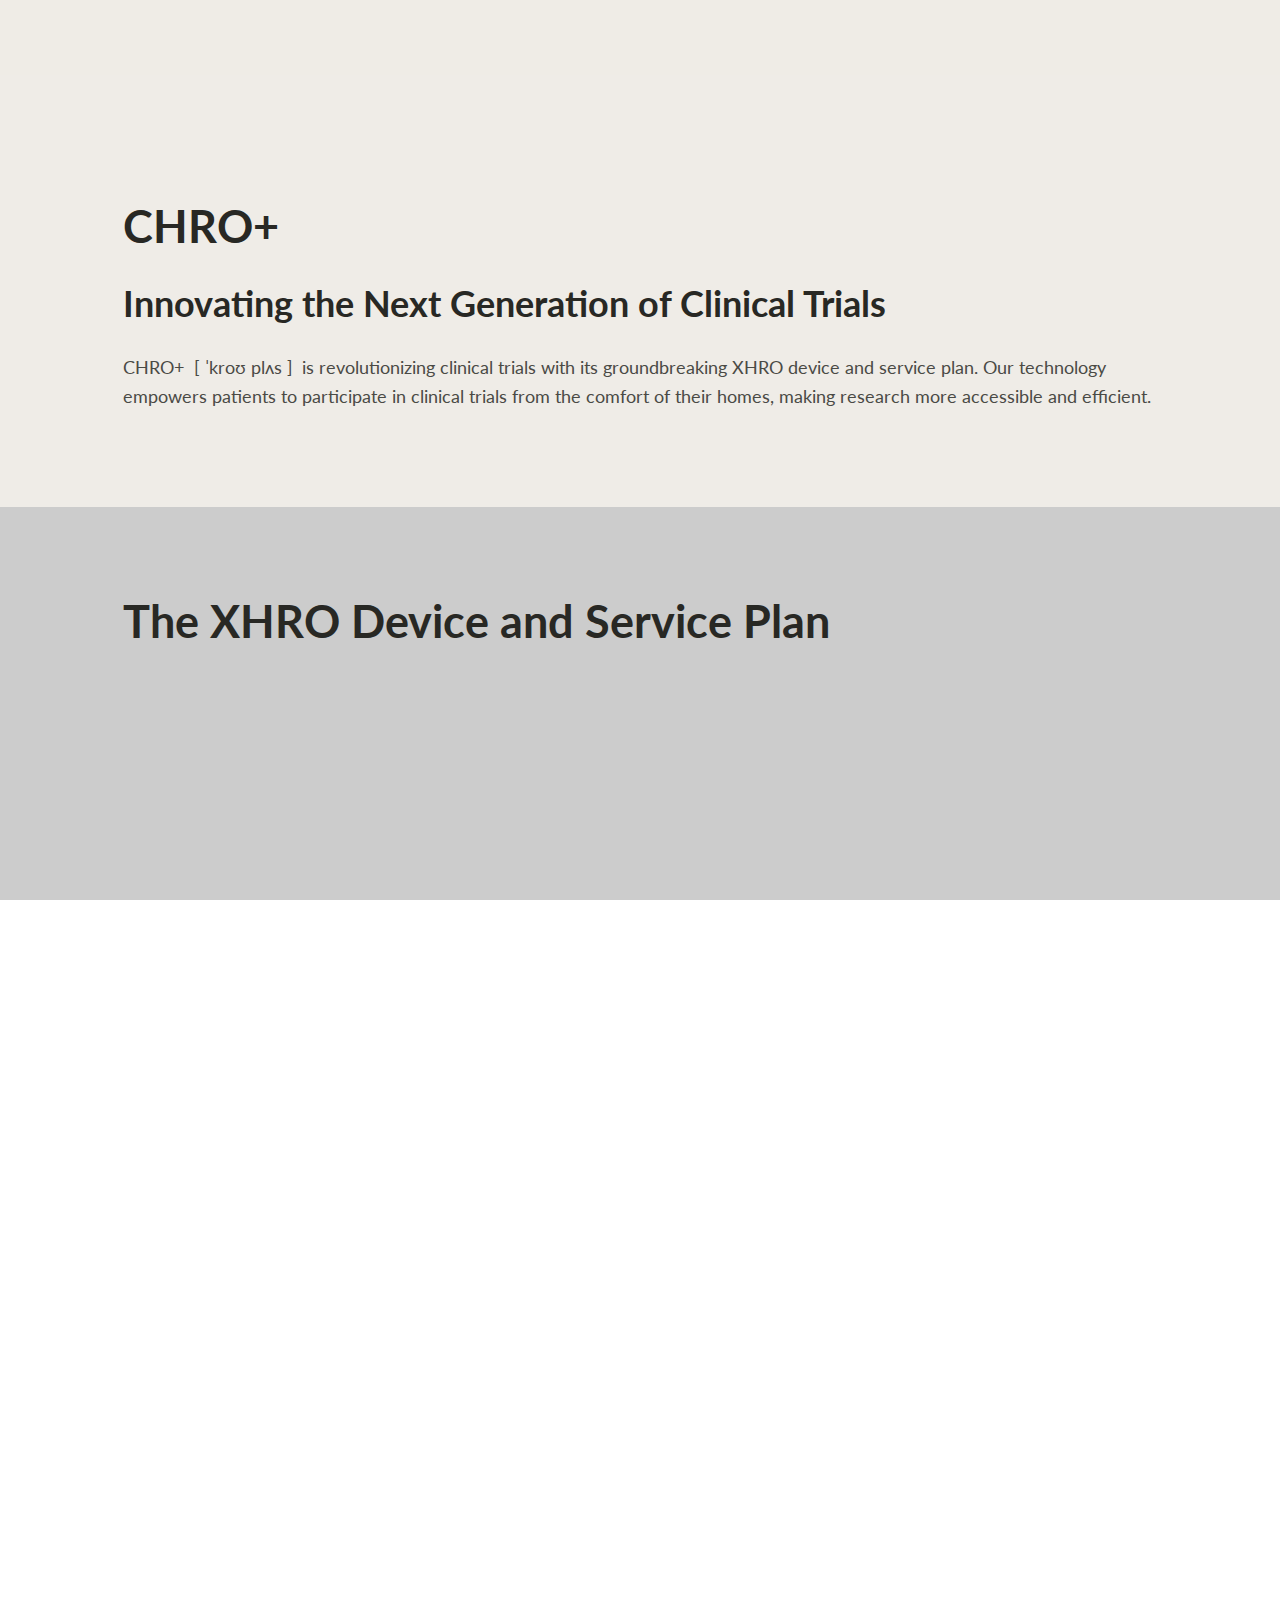
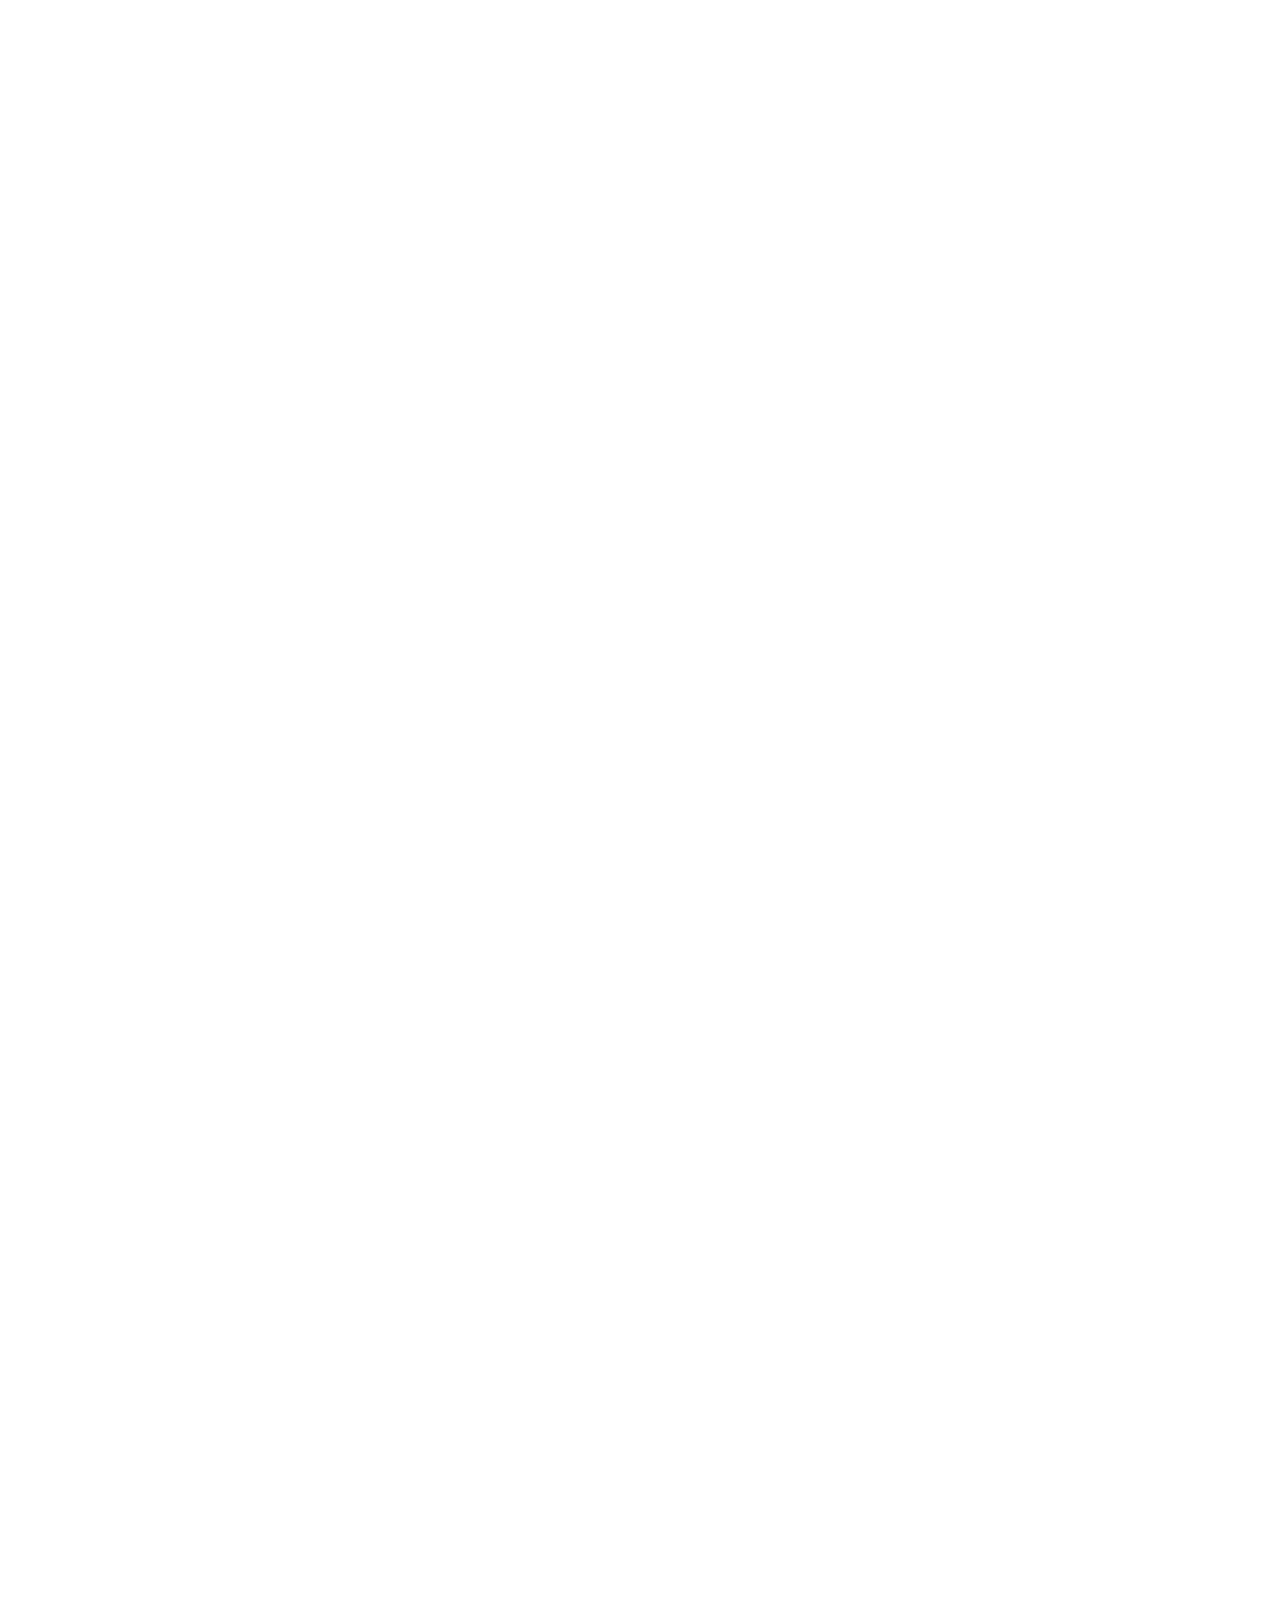
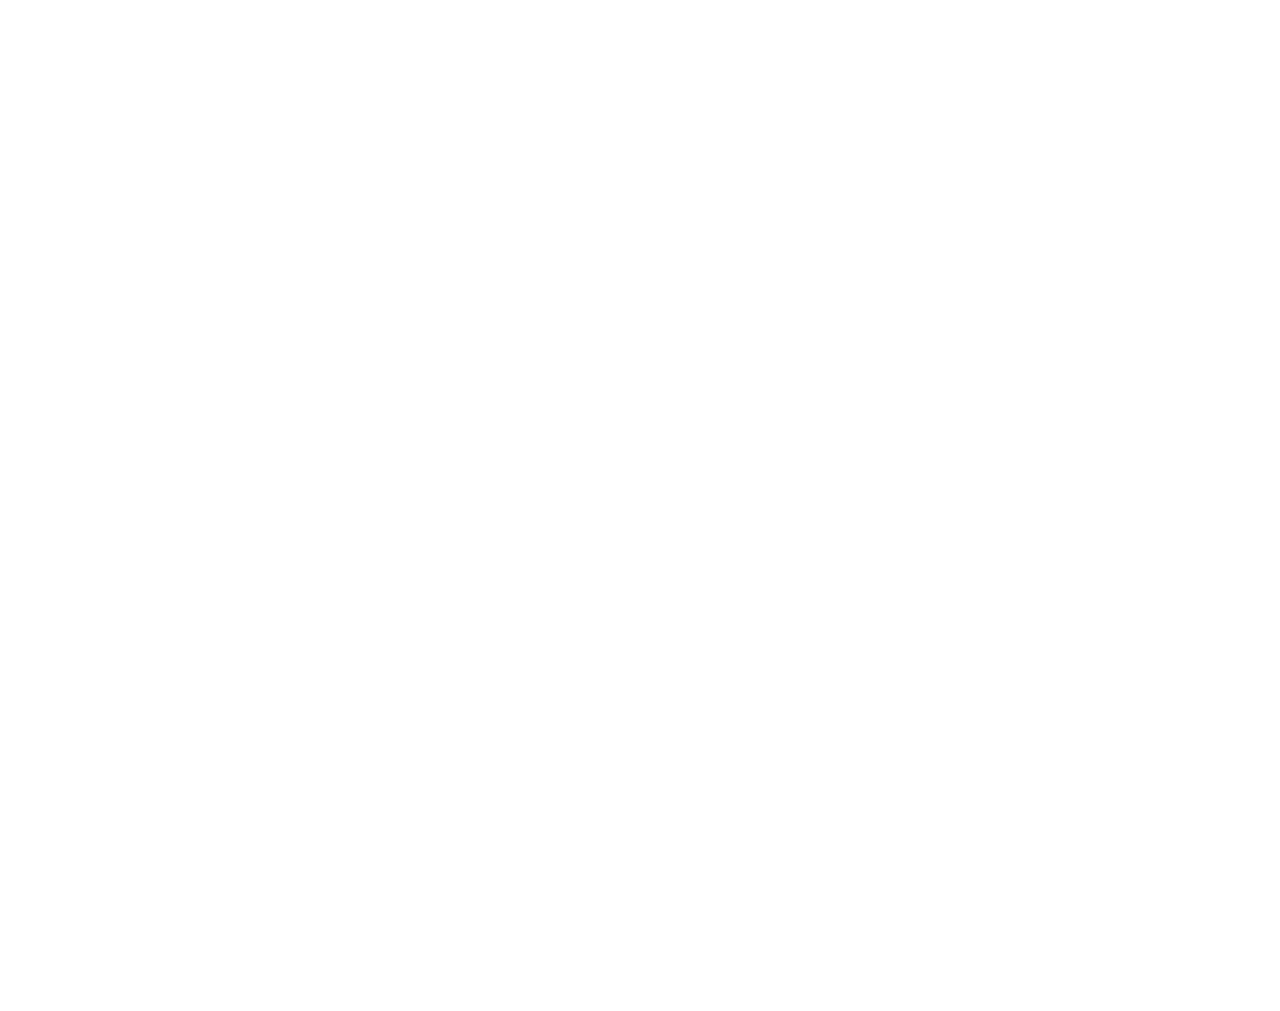
==== commit 9e12ed2f: "update: design" ====
--- a/index.html
+++ b/index.html
@@ -1,4 +1,4 @@
-<!DOCTYPE html><html><head><meta charSet="utf-8"/><meta name="viewport" content="width=device-width"/><title>CHRO+ - Innovating the Next Generation of Clinical Trials</title><meta name="robots" content=", "/><meta content="" name="description"/><meta content="CHRO+ - Innovating the Next Generation of Clinical Trials" property="og:title"/><meta content="" property="og:description"/><meta content="https://assets.api.gamma.app/cne1fveur4i33pk/screenshots/qz7zxopo99b8r43/xyi6o11964bshc9/slide/v0N97s6Bi9mEhT5i6Zvkq1hidnw" property="og:image"/><meta content="CHRO+ - Innovating the Next Generation of Clinical Trials" property="twitter:title"/><meta content="" property="twitter:description"/><meta content="https://assets.api.gamma.app/cne1fveur4i33pk/screenshots/qz7zxopo99b8r43/xyi6o11964bshc9/slide/v0N97s6Bi9mEhT5i6Zvkq1hidnw" property="twitter:image"/><meta property="og:type" content="website"/><meta content="summary_large_image" name="twitter:card"/><meta name="next-head-count" content="14"/><link rel="preconnect" href="https://fonts.gstatic.com" crossorigin /><link rel="preload" href="/_next/static/css/7f1bf32feb6a8541.css" as="style"/><link rel="stylesheet" href="/_next/static/css/7f1bf32feb6a8541.css" data-n-p=""/><link rel="preload" href="/_next/static/css/c5909dc245a8df8d.css" as="style"/><link rel="stylesheet" href="/_next/static/css/c5909dc245a8df8d.css" data-n-p=""/><noscript data-n-css=""></noscript><script defer="" nomodule="" src="/_next/static/chunks/polyfills-78c92fac7aa8fdd8.js"></script><script src="/_next/static/chunks/webpack-2b0a27a5b2fea42d.js" defer=""></script><script src="/_next/static/chunks/framework-2f78ac0a0f267d65.js" defer=""></script><script src="/_next/static/chunks/main-350bc07b31a11744.js" defer=""></script><script src="/_next/static/chunks/pages/_app-c4482e5d57b7a6a9.js" defer=""></script><script src="/_next/static/chunks/5adc83ef-8e07286a1a4aed9b.js" defer=""></script><script src="/_next/static/chunks/93656207-41d28716ca784979.js" defer=""></script><script src="/_next/static/chunks/69bd6bf3-583fd1786d6463f8.js" defer=""></script><script src="/_next/static/chunks/b4d7d80c-da42a3086aafde9e.js" defer=""></script><script src="/_next/static/chunks/ad54e6ef-485bff6418c8824b.js" defer=""></script><script src="/_next/static/chunks/8c469d57-15109969c63e1543.js" defer=""></script><script src="/_next/static/chunks/2edb282b-a83f7ffd007bccf0.js" defer=""></script><script src="/_next/static/chunks/998ccc15-ad35dfdb33c695e6.js" defer=""></script><script src="/_next/static/chunks/b13ba9de-11ef9f2e07c3e310.js" defer=""></script><script src="/_next/static/chunks/91bbf309-384c42be65e3e52b.js" defer=""></script><script src="/_next/static/chunks/b155a556-fcae5884b6180690.js" defer=""></script><script src="/_next/static/chunks/d08a6a05-d92448afdf309bb8.js" defer=""></script><script src="/_next/static/chunks/9b583bcd-f8f16bc96d67efb2.js" defer=""></script><script src="/_next/static/chunks/1035ef44-e4d66d81a61710cd.js" defer=""></script><script src="/_next/static/chunks/b779bb5e-28b0d806a81f2318.js" defer=""></script><script src="/_next/static/chunks/a29ae703-de9ed4e81359daba.js" defer=""></script><script src="/_next/static/chunks/7511-ba980e8ac8293285.js" defer=""></script><script src="/_next/static/chunks/9317-80da7a8962ea93d0.js" defer=""></script><script src="/_next/static/chunks/pages/published/%5BdocId%5D-8970bbfc0b13e79d.js" defer=""></script><script src="/_next/static/LYLz2v767K5W1bUKWZl3O/_buildManifest.js" defer=""></script><script src="/_next/static/LYLz2v767K5W1bUKWZl3O/_ssgManifest.js" defer=""></script><style data-href="https://fonts.googleapis.com/css2?family=Inter:wght@100;200;300;400;500;600;700;800;900">@font-face{font-family:'Inter';font-style:normal;font-weight:100;src:url(https://fonts.gstatic.com/s/inter/v18/UcCO3FwrK3iLTeHuS_nVMrMxCp50SjIw2boKoduKmMEVuLyeMZs.woff) format('woff')}@font-face{font-family:'Inter';font-style:normal;font-weight:200;src:url(https://fonts.gstatic.com/s/inter/v18/UcCO3FwrK3iLTeHuS_nVMrMxCp50SjIw2boKoduKmMEVuDyfMZs.woff) format('woff')}@font-face{font-family:'Inter';font-style:normal;font-weight:300;src:url(https://fonts.gstatic.com/s/inter/v18/UcCO3FwrK3iLTeHuS_nVMrMxCp50SjIw2boKoduKmMEVuOKfMZs.woff) format('woff')}@font-face{font-family:'Inter';font-style:normal;font-weight:400;src:url(https://fonts.gstatic.com/s/inter/v18/UcCO3FwrK3iLTeHuS_nVMrMxCp50SjIw2boKoduKmMEVuLyfMZs.woff) format('woff')}@font-face{font-family:'Inter';font-style:normal;font-weight:500;src:url(https://fonts.gstatic.com/s/inter/v18/UcCO3FwrK3iLTeHuS_nVMrMxCp50SjIw2boKoduKmMEVuI6fMZs.woff) format('woff')}@font-face{font-family:'Inter';font-style:normal;font-weight:600;src:url(https://fonts.gstatic.com/s/inter/v18/UcCO3FwrK3iLTeHuS_nVMrMxCp50SjIw2boKoduKmMEVuGKYMZs.woff) format('woff')}@font-face{font-family:'Inter';font-style:normal;font-weight:700;src:url(https://fonts.gstatic.com/s/inter/v18/UcCO3FwrK3iLTeHuS_nVMrMxCp50SjIw2boKoduKmMEVuFuYMZs.woff) format('woff')}@font-face{font-family:'Inter';font-style:normal;font-weight:800;src:url(https://fonts.gstatic.com/s/inter/v18/UcCO3FwrK3iLTeHuS_nVMrMxCp50SjIw2boKoduKmMEVuDyYMZs.woff) format('woff')}@font-face{font-family:'Inter';font-style:normal;font-weight:900;src:url(https://fonts.gstatic.com/s/inter/v18/UcCO3FwrK3iLTeHuS_nVMrMxCp50SjIw2boKoduKmMEVuBWYMZs.woff) format('woff')}@font-face{font-family:'Inter';font-style:normal;font-weight:100;src:url(https://fonts.gstatic.com/s/inter/v18/UcC73FwrK3iLTeHuS_nVMrMxCp50SjIa2JL7W0Q5n-wU.woff2) format('woff2');unicode-range:U+0460-052F,U+1C80-1C8A,U+20B4,U+2DE0-2DFF,U+A640-A69F,U+FE2E-FE2F}@font-face{font-family:'Inter';font-style:normal;font-weight:100;src:url(https://fonts.gstatic.com/s/inter/v18/UcC73FwrK3iLTeHuS_nVMrMxCp50SjIa0ZL7W0Q5n-wU.woff2) format('woff2');unicode-range:U+0301,U+0400-045F,U+0490-0491,U+04B0-04B1,U+2116}@font-face{font-family:'Inter';font-style:normal;font-weight:100;src:url(https://fonts.gstatic.com/s/inter/v18/UcC73FwrK3iLTeHuS_nVMrMxCp50SjIa2ZL7W0Q5n-wU.woff2) format('woff2');unicode-range:U+1F00-1FFF}@font-face{font-family:'Inter';font-style:normal;font-weight:100;src:url(https://fonts.gstatic.com/s/inter/v18/UcC73FwrK3iLTeHuS_nVMrMxCp50SjIa1pL7W0Q5n-wU.woff2) format('woff2');unicode-range:U+0370-0377,U+037A-037F,U+0384-038A,U+038C,U+038E-03A1,U+03A3-03FF}@font-face{font-family:'Inter';font-style:normal;font-weight:100;src:url(https://fonts.gstatic.com/s/inter/v18/UcC73FwrK3iLTeHuS_nVMrMxCp50SjIa2pL7W0Q5n-wU.woff2) format('woff2');unicode-range:U+0102-0103,U+0110-0111,U+0128-0129,U+0168-0169,U+01A0-01A1,U+01AF-01B0,U+0300-0301,U+0303-0304,U+0308-0309,U+0323,U+0329,U+1EA0-1EF9,U+20AB}@font-face{font-family:'Inter';font-style:normal;font-weight:100;src:url(https://fonts.gstatic.com/s/inter/v18/UcC73FwrK3iLTeHuS_nVMrMxCp50SjIa25L7W0Q5n-wU.woff2) format('woff2');unicode-range:U+0100-02BA,U+02BD-02C5,U+02C7-02CC,U+02CE-02D7,U+02DD-02FF,U+0304,U+0308,U+0329,U+1D00-1DBF,U+1E00-1E9F,U+1EF2-1EFF,U+2020,U+20A0-20AB,U+20AD-20C0,U+2113,U+2C60-2C7F,U+A720-A7FF}@font-face{font-family:'Inter';font-style:normal;font-weight:100;src:url(https://fonts.gstatic.com/s/inter/v18/UcC73FwrK3iLTeHuS_nVMrMxCp50SjIa1ZL7W0Q5nw.woff2) format('woff2');unicode-range:U+0000-00FF,U+0131,U+0152-0153,U+02BB-02BC,U+02C6,U+02DA,U+02DC,U+0304,U+0308,U+0329,U+2000-206F,U+20AC,U+2122,U+2191,U+2193,U+2212,U+2215,U+FEFF,U+FFFD}@font-face{font-family:'Inter';font-style:normal;font-weight:200;src:url(https://fonts.gstatic.com/s/inter/v18/UcC73FwrK3iLTeHuS_nVMrMxCp50SjIa2JL7W0Q5n-wU.woff2) format('woff2');unicode-range:U+0460-052F,U+1C80-1C8A,U+20B4,U+2DE0-2DFF,U+A640-A69F,U+FE2E-FE2F}@font-face{font-family:'Inter';font-style:normal;font-weight:200;src:url(https://fonts.gstatic.com/s/inter/v18/UcC73FwrK3iLTeHuS_nVMrMxCp50SjIa0ZL7W0Q5n-wU.woff2) format('woff2');unicode-range:U+0301,U+0400-045F,U+0490-0491,U+04B0-04B1,U+2116}@font-face{font-family:'Inter';font-style:normal;font-weight:200;src:url(https://fonts.gstatic.com/s/inter/v18/UcC73FwrK3iLTeHuS_nVMrMxCp50SjIa2ZL7W0Q5n-wU.woff2) format('woff2');unicode-range:U+1F00-1FFF}@font-face{font-family:'Inter';font-style:normal;font-weight:200;src:url(https://fonts.gstatic.com/s/inter/v18/UcC73FwrK3iLTeHuS_nVMrMxCp50SjIa1pL7W0Q5n-wU.woff2) format('woff2');unicode-range:U+0370-0377,U+037A-037F,U+0384-038A,U+038C,U+038E-03A1,U+03A3-03FF}@font-face{font-family:'Inter';font-style:normal;font-weight:200;src:url(https://fonts.gstatic.com/s/inter/v18/UcC73FwrK3iLTeHuS_nVMrMxCp50SjIa2pL7W0Q5n-wU.woff2) format('woff2');unicode-range:U+0102-0103,U+0110-0111,U+0128-0129,U+0168-0169,U+01A0-01A1,U+01AF-01B0,U+0300-0301,U+0303-0304,U+0308-0309,U+0323,U+0329,U+1EA0-1EF9,U+20AB}@font-face{font-family:'Inter';font-style:normal;font-weight:200;src:url(https://fonts.gstatic.com/s/inter/v18/UcC73FwrK3iLTeHuS_nVMrMxCp50SjIa25L7W0Q5n-wU.woff2) format('woff2');unicode-range:U+0100-02BA,U+02BD-02C5,U+02C7-02CC,U+02CE-02D7,U+02DD-02FF,U+0304,U+0308,U+0329,U+1D00-1DBF,U+1E00-1E9F,U+1EF2-1EFF,U+2020,U+20A0-20AB,U+20AD-20C0,U+2113,U+2C60-2C7F,U+A720-A7FF}@font-face{font-family:'Inter';font-style:normal;font-weight:200;src:url(https://fonts.gstatic.com/s/inter/v18/UcC73FwrK3iLTeHuS_nVMrMxCp50SjIa1ZL7W0Q5nw.woff2) format('woff2');unicode-range:U+0000-00FF,U+0131,U+0152-0153,U+02BB-02BC,U+02C6,U+02DA,U+02DC,U+0304,U+0308,U+0329,U+2000-206F,U+20AC,U+2122,U+2191,U+2193,U+2212,U+2215,U+FEFF,U+FFFD}@font-face{font-family:'Inter';font-style:normal;font-weight:300;src:url(https://fonts.gstatic.com/s/inter/v18/UcC73FwrK3iLTeHuS_nVMrMxCp50SjIa2JL7W0Q5n-wU.woff2) format('woff2');unicode-range:U+0460-052F,U+1C80-1C8A,U+20B4,U+2DE0-2DFF,U+A640-A69F,U+FE2E-FE2F}@font-face{font-family:'Inter';font-style:normal;font-weight:300;src:url(https://fonts.gstatic.com/s/inter/v18/UcC73FwrK3iLTeHuS_nVMrMxCp50SjIa0ZL7W0Q5n-wU.woff2) format('woff2');unicode-range:U+0301,U+0400-045F,U+0490-0491,U+04B0-04B1,U+2116}@font-face{font-family:'Inter';font-style:normal;font-weight:300;src:url(https://fonts.gstatic.com/s/inter/v18/UcC73FwrK3iLTeHuS_nVMrMxCp50SjIa2ZL7W0Q5n-wU.woff2) format('woff2');unicode-range:U+1F00-1FFF}@font-face{font-family:'Inter';font-style:normal;font-weight:300;src:url(https://fonts.gstatic.com/s/inter/v18/UcC73FwrK3iLTeHuS_nVMrMxCp50SjIa1pL7W0Q5n-wU.woff2) format('woff2');unicode-range:U+0370-0377,U+037A-037F,U+0384-038A,U+038C,U+038E-03A1,U+03A3-03FF}@font-face{font-family:'Inter';font-style:normal;font-weight:300;src:url(https://fonts.gstatic.com/s/inter/v18/UcC73FwrK3iLTeHuS_nVMrMxCp50SjIa2pL7W0Q5n-wU.woff2) format('woff2');unicode-range:U+0102-0103,U+0110-0111,U+0128-0129,U+0168-0169,U+01A0-01A1,U+01AF-01B0,U+0300-0301,U+0303-0304,U+0308-0309,U+0323,U+0329,U+1EA0-1EF9,U+20AB}@font-face{font-family:'Inter';font-style:normal;font-weight:300;src:url(https://fonts.gstatic.com/s/inter/v18/UcC73FwrK3iLTeHuS_nVMrMxCp50SjIa25L7W0Q5n-wU.woff2) format('woff2');unicode-range:U+0100-02BA,U+02BD-02C5,U+02C7-02CC,U+02CE-02D7,U+02DD-02FF,U+0304,U+0308,U+0329,U+1D00-1DBF,U+1E00-1E9F,U+1EF2-1EFF,U+2020,U+20A0-20AB,U+20AD-20C0,U+2113,U+2C60-2C7F,U+A720-A7FF}@font-face{font-family:'Inter';font-style:normal;font-weight:300;src:url(https://fonts.gstatic.com/s/inter/v18/UcC73FwrK3iLTeHuS_nVMrMxCp50SjIa1ZL7W0Q5nw.woff2) format('woff2');unicode-range:U+0000-00FF,U+0131,U+0152-0153,U+02BB-02BC,U+02C6,U+02DA,U+02DC,U+0304,U+0308,U+0329,U+2000-206F,U+20AC,U+2122,U+2191,U+2193,U+2212,U+2215,U+FEFF,U+FFFD}@font-face{font-family:'Inter';font-style:normal;font-weight:400;src:url(https://fonts.gstatic.com/s/inter/v18/UcC73FwrK3iLTeHuS_nVMrMxCp50SjIa2JL7W0Q5n-wU.woff2) format('woff2');unicode-range:U+0460-052F,U+1C80-1C8A,U+20B4,U+2DE0-2DFF,U+A640-A69F,U+FE2E-FE2F}@font-face{font-family:'Inter';font-style:normal;font-weight:400;src:url(https://fonts.gstatic.com/s/inter/v18/UcC73FwrK3iLTeHuS_nVMrMxCp50SjIa0ZL7W0Q5n-wU.woff2) format('woff2');unicode-range:U+0301,U+0400-045F,U+0490-0491,U+04B0-04B1,U+2116}@font-face{font-family:'Inter';font-style:normal;font-weight:400;src:url(https://fonts.gstatic.com/s/inter/v18/UcC73FwrK3iLTeHuS_nVMrMxCp50SjIa2ZL7W0Q5n-wU.woff2) format('woff2');unicode-range:U+1F00-1FFF}@font-face{font-family:'Inter';font-style:normal;font-weight:400;src:url(https://fonts.gstatic.com/s/inter/v18/UcC73FwrK3iLTeHuS_nVMrMxCp50SjIa1pL7W0Q5n-wU.woff2) format('woff2');unicode-range:U+0370-0377,U+037A-037F,U+0384-038A,U+038C,U+038E-03A1,U+03A3-03FF}@font-face{font-family:'Inter';font-style:normal;font-weight:400;src:url(https://fonts.gstatic.com/s/inter/v18/UcC73FwrK3iLTeHuS_nVMrMxCp50SjIa2pL7W0Q5n-wU.woff2) format('woff2');unicode-range:U+0102-0103,U+0110-0111,U+0128-0129,U+0168-0169,U+01A0-01A1,U+01AF-01B0,U+0300-0301,U+0303-0304,U+0308-0309,U+0323,U+0329,U+1EA0-1EF9,U+20AB}@font-face{font-family:'Inter';font-style:normal;font-weight:400;src:url(https://fonts.gstatic.com/s/inter/v18/UcC73FwrK3iLTeHuS_nVMrMxCp50SjIa25L7W0Q5n-wU.woff2) format('woff2');unicode-range:U+0100-02BA,U+02BD-02C5,U+02C7-02CC,U+02CE-02D7,U+02DD-02FF,U+0304,U+0308,U+0329,U+1D00-1DBF,U+1E00-1E9F,U+1EF2-1EFF,U+2020,U+20A0-20AB,U+20AD-20C0,U+2113,U+2C60-2C7F,U+A720-A7FF}@font-face{font-family:'Inter';font-style:normal;font-weight:400;src:url(https://fonts.gstatic.com/s/inter/v18/UcC73FwrK3iLTeHuS_nVMrMxCp50SjIa1ZL7W0Q5nw.woff2) format('woff2');unicode-range:U+0000-00FF,U+0131,U+0152-0153,U+02BB-02BC,U+02C6,U+02DA,U+02DC,U+0304,U+0308,U+0329,U+2000-206F,U+20AC,U+2122,U+2191,U+2193,U+2212,U+2215,U+FEFF,U+FFFD}@font-face{font-family:'Inter';font-style:normal;font-weight:500;src:url(https://fonts.gstatic.com/s/inter/v18/UcC73FwrK3iLTeHuS_nVMrMxCp50SjIa2JL7W0Q5n-wU.woff2) format('woff2');unicode-range:U+0460-052F,U+1C80-1C8A,U+20B4,U+2DE0-2DFF,U+A640-A69F,U+FE2E-FE2F}@font-face{font-family:'Inter';font-style:normal;font-weight:500;src:url(https://fonts.gstatic.com/s/inter/v18/UcC73FwrK3iLTeHuS_nVMrMxCp50SjIa0ZL7W0Q5n-wU.woff2) format('woff2');unicode-range:U+0301,U+0400-045F,U+0490-0491,U+04B0-04B1,U+2116}@font-face{font-family:'Inter';font-style:normal;font-weight:500;src:url(https://fonts.gstatic.com/s/inter/v18/UcC73FwrK3iLTeHuS_nVMrMxCp50SjIa2ZL7W0Q5n-wU.woff2) format('woff2');unicode-range:U+1F00-1FFF}@font-face{font-family:'Inter';font-style:normal;font-weight:500;src:url(https://fonts.gstatic.com/s/inter/v18/UcC73FwrK3iLTeHuS_nVMrMxCp50SjIa1pL7W0Q5n-wU.woff2) format('woff2');unicode-range:U+0370-0377,U+037A-037F,U+0384-038A,U+038C,U+038E-03A1,U+03A3-03FF}@font-face{font-family:'Inter';font-style:normal;font-weight:500;src:url(https://fonts.gstatic.com/s/inter/v18/UcC73FwrK3iLTeHuS_nVMrMxCp50SjIa2pL7W0Q5n-wU.woff2) format('woff2');unicode-range:U+0102-0103,U+0110-0111,U+0128-0129,U+0168-0169,U+01A0-01A1,U+01AF-01B0,U+0300-0301,U+0303-0304,U+0308-0309,U+0323,U+0329,U+1EA0-1EF9,U+20AB}@font-face{font-family:'Inter';font-style:normal;font-weight:500;src:url(https://fonts.gstatic.com/s/inter/v18/UcC73FwrK3iLTeHuS_nVMrMxCp50SjIa25L7W0Q5n-wU.woff2) format('woff2');unicode-range:U+0100-02BA,U+02BD-02C5,U+02C7-02CC,U+02CE-02D7,U+02DD-02FF,U+0304,U+0308,U+0329,U+1D00-1DBF,U+1E00-1E9F,U+1EF2-1EFF,U+2020,U+20A0-20AB,U+20AD-20C0,U+2113,U+2C60-2C7F,U+A720-A7FF}@font-face{font-family:'Inter';font-style:normal;font-weight:500;src:url(https://fonts.gstatic.com/s/inter/v18/UcC73FwrK3iLTeHuS_nVMrMxCp50SjIa1ZL7W0Q5nw.woff2) format('woff2');unicode-range:U+0000-00FF,U+0131,U+0152-0153,U+02BB-02BC,U+02C6,U+02DA,U+02DC,U+0304,U+0308,U+0329,U+2000-206F,U+20AC,U+2122,U+2191,U+2193,U+2212,U+2215,U+FEFF,U+FFFD}@font-face{font-family:'Inter';font-style:normal;font-weight:600;src:url(https://fonts.gstatic.com/s/inter/v18/UcC73FwrK3iLTeHuS_nVMrMxCp50SjIa2JL7W0Q5n-wU.woff2) format('woff2');unicode-range:U+0460-052F,U+1C80-1C8A,U+20B4,U+2DE0-2DFF,U+A640-A69F,U+FE2E-FE2F}@font-face{font-family:'Inter';font-style:normal;font-weight:600;src:url(https://fonts.gstatic.com/s/inter/v18/UcC73FwrK3iLTeHuS_nVMrMxCp50SjIa0ZL7W0Q5n-wU.woff2) format('woff2');unicode-range:U+0301,U+0400-045F,U+0490-0491,U+04B0-04B1,U+2116}@font-face{font-family:'Inter';font-style:normal;font-weight:600;src:url(https://fonts.gstatic.com/s/inter/v18/UcC73FwrK3iLTeHuS_nVMrMxCp50SjIa2ZL7W0Q5n-wU.woff2) format('woff2');unicode-range:U+1F00-1FFF}@font-face{font-family:'Inter';font-style:normal;font-weight:600;src:url(https://fonts.gstatic.com/s/inter/v18/UcC73FwrK3iLTeHuS_nVMrMxCp50SjIa1pL7W0Q5n-wU.woff2) format('woff2');unicode-range:U+0370-0377,U+037A-037F,U+0384-038A,U+038C,U+038E-03A1,U+03A3-03FF}@font-face{font-family:'Inter';font-style:normal;font-weight:600;src:url(https://fonts.gstatic.com/s/inter/v18/UcC73FwrK3iLTeHuS_nVMrMxCp50SjIa2pL7W0Q5n-wU.woff2) format('woff2');unicode-range:U+0102-0103,U+0110-0111,U+0128-0129,U+0168-0169,U+01A0-01A1,U+01AF-01B0,U+0300-0301,U+0303-0304,U+0308-0309,U+0323,U+0329,U+1EA0-1EF9,U+20AB}@font-face{font-family:'Inter';font-style:normal;font-weight:600;src:url(https://fonts.gstatic.com/s/inter/v18/UcC73FwrK3iLTeHuS_nVMrMxCp50SjIa25L7W0Q5n-wU.woff2) format('woff2');unicode-range:U+0100-02BA,U+02BD-02C5,U+02C7-02CC,U+02CE-02D7,U+02DD-02FF,U+0304,U+0308,U+0329,U+1D00-1DBF,U+1E00-1E9F,U+1EF2-1EFF,U+2020,U+20A0-20AB,U+20AD-20C0,U+2113,U+2C60-2C7F,U+A720-A7FF}@font-face{font-family:'Inter';font-style:normal;font-weight:600;src:url(https://fonts.gstatic.com/s/inter/v18/UcC73FwrK3iLTeHuS_nVMrMxCp50SjIa1ZL7W0Q5nw.woff2) format('woff2');unicode-range:U+0000-00FF,U+0131,U+0152-0153,U+02BB-02BC,U+02C6,U+02DA,U+02DC,U+0304,U+0308,U+0329,U+2000-206F,U+20AC,U+2122,U+2191,U+2193,U+2212,U+2215,U+FEFF,U+FFFD}@font-face{font-family:'Inter';font-style:normal;font-weight:700;src:url(https://fonts.gstatic.com/s/inter/v18/UcC73FwrK3iLTeHuS_nVMrMxCp50SjIa2JL7W0Q5n-wU.woff2) format('woff2');unicode-range:U+0460-052F,U+1C80-1C8A,U+20B4,U+2DE0-2DFF,U+A640-A69F,U+FE2E-FE2F}@font-face{font-family:'Inter';font-style:normal;font-weight:700;src:url(https://fonts.gstatic.com/s/inter/v18/UcC73FwrK3iLTeHuS_nVMrMxCp50SjIa0ZL7W0Q5n-wU.woff2) format('woff2');unicode-range:U+0301,U+0400-045F,U+0490-0491,U+04B0-04B1,U+2116}@font-face{font-family:'Inter';font-style:normal;font-weight:700;src:url(https://fonts.gstatic.com/s/inter/v18/UcC73FwrK3iLTeHuS_nVMrMxCp50SjIa2ZL7W0Q5n-wU.woff2) format('woff2');unicode-range:U+1F00-1FFF}@font-face{font-family:'Inter';font-style:normal;font-weight:700;src:url(https://fonts.gstatic.com/s/inter/v18/UcC73FwrK3iLTeHuS_nVMrMxCp50SjIa1pL7W0Q5n-wU.woff2) format('woff2');unicode-range:U+0370-0377,U+037A-037F,U+0384-038A,U+038C,U+038E-03A1,U+03A3-03FF}@font-face{font-family:'Inter';font-style:normal;font-weight:700;src:url(https://fonts.gstatic.com/s/inter/v18/UcC73FwrK3iLTeHuS_nVMrMxCp50SjIa2pL7W0Q5n-wU.woff2) format('woff2');unicode-range:U+0102-0103,U+0110-0111,U+0128-0129,U+0168-0169,U+01A0-01A1,U+01AF-01B0,U+0300-0301,U+0303-0304,U+0308-0309,U+0323,U+0329,U+1EA0-1EF9,U+20AB}@font-face{font-family:'Inter';font-style:normal;font-weight:700;src:url(https://fonts.gstatic.com/s/inter/v18/UcC73FwrK3iLTeHuS_nVMrMxCp50SjIa25L7W0Q5n-wU.woff2) format('woff2');unicode-range:U+0100-02BA,U+02BD-02C5,U+02C7-02CC,U+02CE-02D7,U+02DD-02FF,U+0304,U+0308,U+0329,U+1D00-1DBF,U+1E00-1E9F,U+1EF2-1EFF,U+2020,U+20A0-20AB,U+20AD-20C0,U+2113,U+2C60-2C7F,U+A720-A7FF}@font-face{font-family:'Inter';font-style:normal;font-weight:700;src:url(https://fonts.gstatic.com/s/inter/v18/UcC73FwrK3iLTeHuS_nVMrMxCp50SjIa1ZL7W0Q5nw.woff2) format('woff2');unicode-range:U+0000-00FF,U+0131,U+0152-0153,U+02BB-02BC,U+02C6,U+02DA,U+02DC,U+0304,U+0308,U+0329,U+2000-206F,U+20AC,U+2122,U+2191,U+2193,U+2212,U+2215,U+FEFF,U+FFFD}@font-face{font-family:'Inter';font-style:normal;font-weight:800;src:url(https://fonts.gstatic.com/s/inter/v18/UcC73FwrK3iLTeHuS_nVMrMxCp50SjIa2JL7W0Q5n-wU.woff2) format('woff2');unicode-range:U+0460-052F,U+1C80-1C8A,U+20B4,U+2DE0-2DFF,U+A640-A69F,U+FE2E-FE2F}@font-face{font-family:'Inter';font-style:normal;font-weight:800;src:url(https://fonts.gstatic.com/s/inter/v18/UcC73FwrK3iLTeHuS_nVMrMxCp50SjIa0ZL7W0Q5n-wU.woff2) format('woff2');unicode-range:U+0301,U+0400-045F,U+0490-0491,U+04B0-04B1,U+2116}@font-face{font-family:'Inter';font-style:normal;font-weight:800;src:url(https://fonts.gstatic.com/s/inter/v18/UcC73FwrK3iLTeHuS_nVMrMxCp50SjIa2ZL7W0Q5n-wU.woff2) format('woff2');unicode-range:U+1F00-1FFF}@font-face{font-family:'Inter';font-style:normal;font-weight:800;src:url(https://fonts.gstatic.com/s/inter/v18/UcC73FwrK3iLTeHuS_nVMrMxCp50SjIa1pL7W0Q5n-wU.woff2) format('woff2');unicode-range:U+0370-0377,U+037A-037F,U+0384-038A,U+038C,U+038E-03A1,U+03A3-03FF}@font-face{font-family:'Inter';font-style:normal;font-weight:800;src:url(https://fonts.gstatic.com/s/inter/v18/UcC73FwrK3iLTeHuS_nVMrMxCp50SjIa2pL7W0Q5n-wU.woff2) format('woff2');unicode-range:U+0102-0103,U+0110-0111,U+0128-0129,U+0168-0169,U+01A0-01A1,U+01AF-01B0,U+0300-0301,U+0303-0304,U+0308-0309,U+0323,U+0329,U+1EA0-1EF9,U+20AB}@font-face{font-family:'Inter';font-style:normal;font-weight:800;src:url(https://fonts.gstatic.com/s/inter/v18/UcC73FwrK3iLTeHuS_nVMrMxCp50SjIa25L7W0Q5n-wU.woff2) format('woff2');unicode-range:U+0100-02BA,U+02BD-02C5,U+02C7-02CC,U+02CE-02D7,U+02DD-02FF,U+0304,U+0308,U+0329,U+1D00-1DBF,U+1E00-1E9F,U+1EF2-1EFF,U+2020,U+20A0-20AB,U+20AD-20C0,U+2113,U+2C60-2C7F,U+A720-A7FF}@font-face{font-family:'Inter';font-style:normal;font-weight:800;src:url(https://fonts.gstatic.com/s/inter/v18/UcC73FwrK3iLTeHuS_nVMrMxCp50SjIa1ZL7W0Q5nw.woff2) format('woff2');unicode-range:U+0000-00FF,U+0131,U+0152-0153,U+02BB-02BC,U+02C6,U+02DA,U+02DC,U+0304,U+0308,U+0329,U+2000-206F,U+20AC,U+2122,U+2191,U+2193,U+2212,U+2215,U+FEFF,U+FFFD}@font-face{font-family:'Inter';font-style:normal;font-weight:900;src:url(https://fonts.gstatic.com/s/inter/v18/UcC73FwrK3iLTeHuS_nVMrMxCp50SjIa2JL7W0Q5n-wU.woff2) format('woff2');unicode-range:U+0460-052F,U+1C80-1C8A,U+20B4,U+2DE0-2DFF,U+A640-A69F,U+FE2E-FE2F}@font-face{font-family:'Inter';font-style:normal;font-weight:900;src:url(https://fonts.gstatic.com/s/inter/v18/UcC73FwrK3iLTeHuS_nVMrMxCp50SjIa0ZL7W0Q5n-wU.woff2) format('woff2');unicode-range:U+0301,U+0400-045F,U+0490-0491,U+04B0-04B1,U+2116}@font-face{font-family:'Inter';font-style:normal;font-weight:900;src:url(https://fonts.gstatic.com/s/inter/v18/UcC73FwrK3iLTeHuS_nVMrMxCp50SjIa2ZL7W0Q5n-wU.woff2) format('woff2');unicode-range:U+1F00-1FFF}@font-face{font-family:'Inter';font-style:normal;font-weight:900;src:url(https://fonts.gstatic.com/s/inter/v18/UcC73FwrK3iLTeHuS_nVMrMxCp50SjIa1pL7W0Q5n-wU.woff2) format('woff2');unicode-range:U+0370-0377,U+037A-037F,U+0384-038A,U+038C,U+038E-03A1,U+03A3-03FF}@font-face{font-family:'Inter';font-style:normal;font-weight:900;src:url(https://fonts.gstatic.com/s/inter/v18/UcC73FwrK3iLTeHuS_nVMrMxCp50SjIa2pL7W0Q5n-wU.woff2) format('woff2');unicode-range:U+0102-0103,U+0110-0111,U+0128-0129,U+0168-0169,U+01A0-01A1,U+01AF-01B0,U+0300-0301,U+0303-0304,U+0308-0309,U+0323,U+0329,U+1EA0-1EF9,U+20AB}@font-face{font-family:'Inter';font-style:normal;font-weight:900;src:url(https://fonts.gstatic.com/s/inter/v18/UcC73FwrK3iLTeHuS_nVMrMxCp50SjIa25L7W0Q5n-wU.woff2) format('woff2');unicode-range:U+0100-02BA,U+02BD-02C5,U+02C7-02CC,U+02CE-02D7,U+02DD-02FF,U+0304,U+0308,U+0329,U+1D00-1DBF,U+1E00-1E9F,U+1EF2-1EFF,U+2020,U+20A0-20AB,U+20AD-20C0,U+2113,U+2C60-2C7F,U+A720-A7FF}@font-face{font-family:'Inter';font-style:normal;font-weight:900;src:url(https://fonts.gstatic.com/s/inter/v18/UcC73FwrK3iLTeHuS_nVMrMxCp50SjIa1ZL7W0Q5nw.woff2) format('woff2');unicode-range:U+0000-00FF,U+0131,U+0152-0153,U+02BB-02BC,U+02C6,U+02DA,U+02DC,U+0304,U+0308,U+0329,U+2000-206F,U+20AC,U+2122,U+2191,U+2193,U+2212,U+2215,U+FEFF,U+FFFD}</style></head><body><div id="__next"><style data-emotion="css-global 12ctgee">:host,:root,[data-theme]{--chakra-ring-inset:var(--chakra-empty,/*!*/ /*!*/);--chakra-ring-offset-width:0px;--chakra-ring-offset-color:#fff;--chakra-ring-color:rgba(66, 153, 225, 0.6);--chakra-ring-offset-shadow:0 0 #0000;--chakra-ring-shadow:0 0 #0000;--chakra-space-x-reverse:0;--chakra-space-y-reverse:0;--chakra-colors-transparent:transparent;--chakra-colors-current:currentColor;--chakra-colors-black:#000000;--chakra-colors-white:#FFFFFF;--chakra-colors-whiteAlpha-50:rgba(255, 255, 255, 0.04);--chakra-colors-whiteAlpha-100:rgba(255, 255, 255, 0.06);--chakra-colors-whiteAlpha-200:rgba(255, 255, 255, 0.08);--chakra-colors-whiteAlpha-300:rgba(255, 255, 255, 0.16);--chakra-colors-whiteAlpha-400:rgba(255, 255, 255, 0.24);--chakra-colors-whiteAlpha-500:rgba(255, 255, 255, 0.36);--chakra-colors-whiteAlpha-600:rgba(255, 255, 255, 0.48);--chakra-colors-whiteAlpha-700:rgba(255, 255, 255, 0.64);--chakra-colors-whiteAlpha-800:rgba(255, 255, 255, 0.80);--chakra-colors-whiteAlpha-900:rgba(255, 255, 255, 0.92);--chakra-colors-blackAlpha-50:rgba(0, 0, 0, 0.04);--chakra-colors-blackAlpha-100:rgba(0, 0, 0, 0.06);--chakra-colors-blackAlpha-200:rgba(0, 0, 0, 0.08);--chakra-colors-blackAlpha-300:rgba(0, 0, 0, 0.16);--chakra-colors-blackAlpha-400:rgba(0, 0, 0, 0.24);--chakra-colors-blackAlpha-500:rgba(0, 0, 0, 0.36);--chakra-colors-blackAlpha-600:rgba(0, 0, 0, 0.48);--chakra-colors-blackAlpha-700:rgba(0, 0, 0, 0.64);--chakra-colors-blackAlpha-800:rgba(0, 0, 0, 0.80);--chakra-colors-blackAlpha-900:rgba(0, 0, 0, 0.92);--chakra-colors-gray-50:#F9f6f6;--chakra-colors-gray-100:#f7f3f2;--chakra-colors-gray-200:#e5e0df;--chakra-colors-gray-300:#cac5c4;--chakra-colors-gray-400:#ada8a8;--chakra-colors-gray-500:#8f8b8b;--chakra-colors-gray-600:#726e6e;--chakra-colors-gray-700:#565151;--chakra-colors-gray-800:#3c3838;--chakra-colors-gray-900:#272525;--chakra-colors-red-50:#FFF5F5;--chakra-colors-red-100:#FED7D7;--chakra-colors-red-200:#FEB2B2;--chakra-colors-red-300:#FC8181;--chakra-colors-red-400:#F56565;--chakra-colors-red-500:#E53E3E;--chakra-colors-red-600:#C53030;--chakra-colors-red-700:#9B2C2C;--chakra-colors-red-800:#822727;--chakra-colors-red-900:#63171B;--chakra-colors-orange-50:#FFFAF0;--chakra-colors-orange-100:#FEEBC8;--chakra-colors-orange-200:#FBD38D;--chakra-colors-orange-300:#F6AD55;--chakra-colors-orange-400:#ED8936;--chakra-colors-orange-500:#DD6B20;--chakra-colors-orange-600:#C05621;--chakra-colors-orange-700:#9C4221;--chakra-colors-orange-800:#7B341E;--chakra-colors-orange-900:#652B19;--chakra-colors-yellow-50:#FFFFF0;--chakra-colors-yellow-100:#FEFCBF;--chakra-colors-yellow-200:#FAF089;--chakra-colors-yellow-300:#F6E05E;--chakra-colors-yellow-400:#ECC94B;--chakra-colors-yellow-500:#D69E2E;--chakra-colors-yellow-600:#B7791F;--chakra-colors-yellow-700:#975A16;--chakra-colors-yellow-800:#744210;--chakra-colors-yellow-900:#5F370E;--chakra-colors-green-50:#F0FFF4;--chakra-colors-green-100:#C6F6D5;--chakra-colors-green-200:#9AE6B4;--chakra-colors-green-300:#68D391;--chakra-colors-green-400:#48BB78;--chakra-colors-green-500:#38A169;--chakra-colors-green-600:#2F855A;--chakra-colors-green-700:#276749;--chakra-colors-green-800:#22543D;--chakra-colors-green-900:#1C4532;--chakra-colors-teal-50:#E6FFFA;--chakra-colors-teal-100:#B2F5EA;--chakra-colors-teal-200:#81E6D9;--chakra-colors-teal-300:#4FD1C5;--chakra-colors-teal-400:#38B2AC;--chakra-colors-teal-500:#319795;--chakra-colors-teal-600:#2C7A7B;--chakra-colors-teal-700:#285E61;--chakra-colors-teal-800:#234E52;--chakra-colors-teal-900:#1D4044;--chakra-colors-blue-50:#ebf8ff;--chakra-colors-blue-100:#bee3f8;--chakra-colors-blue-200:#90cdf4;--chakra-colors-blue-300:#63b3ed;--chakra-colors-blue-400:#4299e1;--chakra-colors-blue-500:#3182ce;--chakra-colors-blue-600:#2b6cb0;--chakra-colors-blue-700:#2c5282;--chakra-colors-blue-800:#2a4365;--chakra-colors-blue-900:#1A365D;--chakra-colors-cyan-50:#EDFDFD;--chakra-colors-cyan-100:#C4F1F9;--chakra-colors-cyan-200:#9DECF9;--chakra-colors-cyan-300:#76E4F7;--chakra-colors-cyan-400:#0BC5EA;--chakra-colors-cyan-500:#00B5D8;--chakra-colors-cyan-600:#00A3C4;--chakra-colors-cyan-700:#0987A0;--chakra-colors-cyan-800:#086F83;--chakra-colors-cyan-900:#065666;--chakra-colors-purple-50:#FAF5FF;--chakra-colors-purple-100:#E9D8FD;--chakra-colors-purple-200:#D6BCFA;--chakra-colors-purple-300:#B794F4;--chakra-colors-purple-400:#9F7AEA;--chakra-colors-purple-500:#805AD5;--chakra-colors-purple-600:#6B46C1;--chakra-colors-purple-700:#553C9A;--chakra-colors-purple-800:#44337A;--chakra-colors-purple-900:#322659;--chakra-colors-pink-50:#FFF5F7;--chakra-colors-pink-100:#FED7E2;--chakra-colors-pink-200:#FBB6CE;--chakra-colors-pink-300:#F687B3;--chakra-colors-pink-400:#ED64A6;--chakra-colors-pink-500:#D53F8C;--chakra-colors-pink-600:#B83280;--chakra-colors-pink-700:#97266D;--chakra-colors-pink-800:#702459;--chakra-colors-pink-900:#521B41;--chakra-colors-linkedin-50:#E8F4F9;--chakra-colors-linkedin-100:#CFEDFB;--chakra-colors-linkedin-200:#9BDAF3;--chakra-colors-linkedin-300:#68C7EC;--chakra-colors-linkedin-400:#34B3E4;--chakra-colors-linkedin-500:#00A0DC;--chakra-colors-linkedin-600:#008CC9;--chakra-colors-linkedin-700:#0077B5;--chakra-colors-linkedin-800:#005E93;--chakra-colors-linkedin-900:#004471;--chakra-colors-facebook-50:#E8F4F9;--chakra-colors-facebook-100:#D9DEE9;--chakra-colors-facebook-200:#B7C2DA;--chakra-colors-facebook-300:#6482C0;--chakra-colors-facebook-400:#4267B2;--chakra-colors-facebook-500:#385898;--chakra-colors-facebook-600:#314E89;--chakra-colors-facebook-700:#29487D;--chakra-colors-facebook-800:#223B67;--chakra-colors-facebook-900:#1E355B;--chakra-colors-messenger-50:#D0E6FF;--chakra-colors-messenger-100:#B9DAFF;--chakra-colors-messenger-200:#A2CDFF;--chakra-colors-messenger-300:#7AB8FF;--chakra-colors-messenger-400:#2E90FF;--chakra-colors-messenger-500:#0078FF;--chakra-colors-messenger-600:#0063D1;--chakra-colors-messenger-700:#0052AC;--chakra-colors-messenger-800:#003C7E;--chakra-colors-messenger-900:#002C5C;--chakra-colors-whatsapp-50:#dffeec;--chakra-colors-whatsapp-100:#b9f5d0;--chakra-colors-whatsapp-200:#90edb3;--chakra-colors-whatsapp-300:#65e495;--chakra-colors-whatsapp-400:#3cdd78;--chakra-colors-whatsapp-500:#22c35e;--chakra-colors-whatsapp-600:#179848;--chakra-colors-whatsapp-700:#0c6c33;--chakra-colors-whatsapp-800:#01421c;--chakra-colors-whatsapp-900:#001803;--chakra-colors-twitter-50:#E5F4FD;--chakra-colors-twitter-100:#C8E9FB;--chakra-colors-twitter-200:#A8DCFA;--chakra-colors-twitter-300:#83CDF7;--chakra-colors-twitter-400:#57BBF5;--chakra-colors-twitter-500:#1DA1F2;--chakra-colors-twitter-600:#1A94DA;--chakra-colors-twitter-700:#1681BF;--chakra-colors-twitter-800:#136B9E;--chakra-colors-twitter-900:#0D4D71;--chakra-colors-telegram-50:#E3F2F9;--chakra-colors-telegram-100:#C5E4F3;--chakra-colors-telegram-200:#A2D4EC;--chakra-colors-telegram-300:#7AC1E4;--chakra-colors-telegram-400:#47A9DA;--chakra-colors-telegram-500:#0088CC;--chakra-colors-telegram-600:#007AB8;--chakra-colors-telegram-700:#006BA1;--chakra-colors-telegram-800:#005885;--chakra-colors-telegram-900:#003F5E;--chakra-colors-gradient-light:linear-gradient(180deg, #FFFFFF 0%, #FCF9F5 100%);--chakra-colors-gradient-dark:linear-gradient(180deg, #3c3838 0%, #272525 100%);--chakra-colors-gradient-blue-to-purple:linear-gradient(91.78deg, #3300D9 1.24%, #9D20C9 73.37%, #DF7A6C 166.1%);--chakra-colors-gradient-blue-to-orange:linear-gradient(92.91deg, #3300D9 2.18%, #9D20C9 44.94%, #DF7A6C 99.91%);--chakra-colors-linen-50:#FEFDFC;--chakra-colors-linen-100:#FCFAF8;--chakra-colors-linen-200:#FAF5F2;--chakra-colors-linen-300:#F7F1EB;--chakra-colors-linen-400:#F5ECE5;--chakra-colors-linen-500:#F2E7DE;--chakra-colors-linen-600:#C2B9B2;--chakra-colors-linen-700:#918B85;--chakra-colors-linen-800:#615C59;--chakra-colors-linen-900:#302E2C;--chakra-colors-linen-950:#181716;--chakra-colors-champagne-50:#FDFBFA;--chakra-colors-champagne-100:#FBF8F5;--chakra-colors-champagne-200:#F7F1EB;--chakra-colors-champagne-300:#F4E9E1;--chakra-colors-champagne-400:#F0E2D7;--chakra-colors-champagne-500:#ECDBCD;--chakra-colors-champagne-600:#BDAFA4;--chakra-colors-champagne-700:#8E837B;--chakra-colors-champagne-800:#5E5852;--chakra-colors-champagne-900:#2F2C29;--chakra-colors-champagne-950:#181614;--chakra-colors-sunglow-50:#FFFAE8;--chakra-colors-sunglow-100:#FFF5D1;--chakra-colors-sunglow-200:#FFEBA2;--chakra-colors-sunglow-300:#FFE074;--chakra-colors-sunglow-400:#FFD645;--chakra-colors-sunglow-500:#FFCC17;--chakra-colors-sunglow-600:#CCA312;--chakra-colors-sunglow-700:#997A0E;--chakra-colors-sunglow-800:#665209;--chakra-colors-sunglow-900:#332905;--chakra-colors-sunglow-950:#191402;--chakra-colors-salmon-50:#FEF3F0;--chakra-colors-salmon-100:#FDE6E1;--chakra-colors-salmon-200:#FBCDC4;--chakra-colors-salmon-300:#F8B5A6;--chakra-colors-salmon-400:#F69C89;--chakra-colors-salmon-500:#F4836B;--chakra-colors-salmon-600:#C36956;--chakra-colors-salmon-700:#924F40;--chakra-colors-salmon-800:#62342B;--chakra-colors-salmon-900:#311A15;--chakra-colors-salmon-950:#180D0B;--chakra-colors-shocking-50:#FDEBF9;--chakra-colors-shocking-100:#FBD8F2;--chakra-colors-shocking-200:#F6B0E5;--chakra-colors-shocking-300:#F289D9;--chakra-colors-shocking-400:#ED61CC;--chakra-colors-shocking-500:#E93ABF;--chakra-colors-shocking-600:#BA2E99;--chakra-colors-shocking-700:#8C2373;--chakra-colors-shocking-800:#5D174C;--chakra-colors-shocking-900:#2F0C26;--chakra-colors-shocking-950:#170613;--chakra-colors-orchid-50:#F5E9FA;--chakra-colors-orchid-100:#EBD2F4;--chakra-colors-orchid-200:#D8A6E9;--chakra-colors-orchid-300:#C479DF;--chakra-colors-orchid-400:#B14DD4;--chakra-colors-orchid-500:#9D20C9;--chakra-colors-orchid-600:#7E1AA1;--chakra-colors-orchid-700:#5E1379;--chakra-colors-orchid-800:#3F0D50;--chakra-colors-orchid-900:#1F0628;--chakra-colors-orchid-950:#100314;--chakra-colors-indigo-50:#EDE7F5;--chakra-colors-indigo-100:#DACFEB;--chakra-colors-indigo-200:#B69ED7;--chakra-colors-indigo-300:#916EC3;--chakra-colors-indigo-400:#6D3DAF;--chakra-colors-indigo-500:#480D9B;--chakra-colors-indigo-600:#3A0A7C;--chakra-colors-indigo-700:#2B085D;--chakra-colors-indigo-800:#1D053E;--chakra-colors-indigo-900:#0E031F;--chakra-colors-indigo-950:#07010F;--chakra-colors-trueblue-50:#eae7ff;--chakra-colors-trueblue-100:#d5ceff;--chakra-colors-trueblue-200:#aa9dff;--chakra-colors-trueblue-300:#806cff;--chakra-colors-trueblue-400:#553bff;--chakra-colors-trueblue-500:#2B0AFF;--chakra-colors-trueblue-600:#2208cc;--chakra-colors-trueblue-700:#1a0699;--chakra-colors-trueblue-800:#110466;--chakra-colors-trueblue-900:#090233;--chakra-colors-trueblue-950:#040119;--chakra-colors-capri-50:#E6F9FF;--chakra-colors-capri-100:#CCF2FF;--chakra-colors-capri-200:#99E5FF;--chakra-colors-capri-300:#66D9FF;--chakra-colors-capri-400:#33CCFF;--chakra-colors-capri-500:#00BFFF;--chakra-colors-capri-600:#0099CC;--chakra-colors-capri-700:#007399;--chakra-colors-capri-800:#004C66;--chakra-colors-capri-900:#002633;--chakra-colors-capri-950:#001319;--chakra-colors-flamingo-50:#FEE6E6;--chakra-colors-flamingo-100:#FDDDDD;--chakra-colors-flamingo-200:#FCC9C9;--chakra-colors-flamingo-300:#FBB6B6;--chakra-colors-flamingo-400:#F88686;--chakra-colors-flamingo-500:#F65555;--chakra-colors-flamingo-600:#F32525;--chakra-colors-flamingo-700:#D90C0C;--chakra-colors-flamingo-800:#A90909;--chakra-colors-flamingo-900:#780707;--chakra-colors-flamingo-950:#3C0303;--chakra-borders-none:0;--chakra-borders-1px:1px solid;--chakra-borders-2px:2px solid;--chakra-borders-4px:4px solid;--chakra-borders-8px:8px solid;--chakra-fonts-heading:'Inter',sans-serif;--chakra-fonts-body:'Inter',sans-serif;--chakra-fonts-mono:SFMono-Regular,Menlo,Monaco,Consolas,"Liberation Mono","Courier New",monospace;--chakra-fontSizes-3xs:0.45rem;--chakra-fontSizes-2xs:0.625rem;--chakra-fontSizes-xs:0.75rem;--chakra-fontSizes-sm:0.875rem;--chakra-fontSizes-md:1rem;--chakra-fontSizes-lg:1.125rem;--chakra-fontSizes-xl:1.25rem;--chakra-fontSizes-2xl:1.5rem;--chakra-fontSizes-3xl:1.875rem;--chakra-fontSizes-4xl:2.25rem;--chakra-fontSizes-5xl:3rem;--chakra-fontSizes-6xl:3.75rem;--chakra-fontSizes-7xl:4.5rem;--chakra-fontSizes-8xl:6rem;--chakra-fontSizes-9xl:8rem;--chakra-fontSizes-xxs:11px;--chakra-fontWeights-hairline:100;--chakra-fontWeights-thin:200;--chakra-fontWeights-light:300;--chakra-fontWeights-normal:400;--chakra-fontWeights-medium:500;--chakra-fontWeights-semibold:600;--chakra-fontWeights-bold:700;--chakra-fontWeights-extrabold:800;--chakra-fontWeights-black:900;--chakra-letterSpacings-tighter:-0.05em;--chakra-letterSpacings-tight:-0.025em;--chakra-letterSpacings-normal:0;--chakra-letterSpacings-wide:0.025em;--chakra-letterSpacings-wider:0.05em;--chakra-letterSpacings-widest:0.1em;--chakra-lineHeights-3:.75rem;--chakra-lineHeights-4:1rem;--chakra-lineHeights-5:1.25rem;--chakra-lineHeights-6:1.5rem;--chakra-lineHeights-7:1.75rem;--chakra-lineHeights-8:2rem;--chakra-lineHeights-9:2.25rem;--chakra-lineHeights-10:2.5rem;--chakra-lineHeights-normal:normal;--chakra-lineHeights-none:1;--chakra-lineHeights-shorter:1.25;--chakra-lineHeights-short:1.375;--chakra-lineHeights-base:1.5;--chakra-lineHeights-tall:1.625;--chakra-lineHeights-taller:2;--chakra-radii-none:0;--chakra-radii-sm:0.125rem;--chakra-radii-base:0.25rem;--chakra-radii-md:0.375rem;--chakra-radii-lg:0.5rem;--chakra-radii-xl:0.75rem;--chakra-radii-2xl:1rem;--chakra-radii-3xl:1.5rem;--chakra-radii-full:9999px;--chakra-space-1:0.25rem;--chakra-space-2:0.5rem;--chakra-space-3:0.75rem;--chakra-space-4:1rem;--chakra-space-5:1.25rem;--chakra-space-6:1.5rem;--chakra-space-7:1.75rem;--chakra-space-8:2rem;--chakra-space-9:2.25rem;--chakra-space-10:2.5rem;--chakra-space-12:3rem;--chakra-space-14:3.5rem;--chakra-space-16:4rem;--chakra-space-20:5rem;--chakra-space-24:6rem;--chakra-space-28:7rem;--chakra-space-32:8rem;--chakra-space-36:9rem;--chakra-space-40:10rem;--chakra-space-44:11rem;--chakra-space-48:12rem;--chakra-space-52:13rem;--chakra-space-56:14rem;--chakra-space-60:15rem;--chakra-space-64:16rem;--chakra-space-72:18rem;--chakra-space-80:20rem;--chakra-space-96:24rem;--chakra-space-px:1px;--chakra-space-0-5:0.125rem;--chakra-space-1-5:0.375rem;--chakra-space-2-5:0.625rem;--chakra-space-3-5:0.875rem;--chakra-shadows-xs:0 0 0 1px rgba(0, 0, 0, 0.05);--chakra-shadows-sm:0 1px 2px 0 rgba(0, 0, 0, 0.05);--chakra-shadows-base:0 1px 3px 0 rgba(0, 0, 0, 0.1),0 1px 2px 0 rgba(0, 0, 0, 0.06);--chakra-shadows-md:0 4px 6px -1px rgba(0, 0, 0, 0.1),0 2px 4px -1px rgba(0, 0, 0, 0.06);--chakra-shadows-lg:0 10px 15px -3px rgba(0, 0, 0, 0.1),0 4px 6px -2px rgba(0, 0, 0, 0.05);--chakra-shadows-xl:0 20px 25px -5px rgba(0, 0, 0, 0.1),0 10px 10px -5px rgba(0, 0, 0, 0.04);--chakra-shadows-2xl:0 25px 50px -12px rgba(0, 0, 0, 0.25);--chakra-shadows-outline:0 0 0 3px rgba(66, 153, 225, 0.6);--chakra-shadows-inner:inset 0 2px 4px 0 rgba(0,0,0,0.06);--chakra-shadows-none:none;--chakra-shadows-dark-lg:rgba(0, 0, 0, 0.1) 0px 0px 0px 1px,rgba(0, 0, 0, 0.2) 0px 5px 10px,rgba(0, 0, 0, 0.4) 0px 15px 40px;--chakra-sizes-1:0.25rem;--chakra-sizes-2:0.5rem;--chakra-sizes-3:0.75rem;--chakra-sizes-4:1rem;--chakra-sizes-5:1.25rem;--chakra-sizes-6:1.5rem;--chakra-sizes-7:1.75rem;--chakra-sizes-8:2rem;--chakra-sizes-9:2.25rem;--chakra-sizes-10:2.5rem;--chakra-sizes-12:3rem;--chakra-sizes-14:3.5rem;--chakra-sizes-16:4rem;--chakra-sizes-20:5rem;--chakra-sizes-24:6rem;--chakra-sizes-28:7rem;--chakra-sizes-32:8rem;--chakra-sizes-36:9rem;--chakra-sizes-40:10rem;--chakra-sizes-44:11rem;--chakra-sizes-48:12rem;--chakra-sizes-52:13rem;--chakra-sizes-56:14rem;--chakra-sizes-60:15rem;--chakra-sizes-64:16rem;--chakra-sizes-72:18rem;--chakra-sizes-80:20rem;--chakra-sizes-96:24rem;--chakra-sizes-px:1px;--chakra-sizes-0-5:0.125rem;--chakra-sizes-1-5:0.375rem;--chakra-sizes-2-5:0.625rem;--chakra-sizes-3-5:0.875rem;--chakra-sizes-max:max-content;--chakra-sizes-min:min-content;--chakra-sizes-full:100%;--chakra-sizes-3xs:14rem;--chakra-sizes-2xs:16rem;--chakra-sizes-xs:20rem;--chakra-sizes-sm:24rem;--chakra-sizes-md:28rem;--chakra-sizes-lg:32rem;--chakra-sizes-xl:36rem;--chakra-sizes-2xl:42rem;--chakra-sizes-3xl:48rem;--chakra-sizes-4xl:56rem;--chakra-sizes-5xl:64rem;--chakra-sizes-6xl:72rem;--chakra-sizes-7xl:80rem;--chakra-sizes-8xl:90rem;--chakra-sizes-prose:60ch;--chakra-sizes-container-sm:640px;--chakra-sizes-container-md:768px;--chakra-sizes-container-lg:1024px;--chakra-sizes-container-xl:1280px;--chakra-zIndices-hide:-1;--chakra-zIndices-auto:auto;--chakra-zIndices-base:0;--chakra-zIndices-docked:10;--chakra-zIndices-dropdown:1600;--chakra-zIndices-sticky:1100;--chakra-zIndices-banner:1200;--chakra-zIndices-overlay:1300;--chakra-zIndices-modal:1800;--chakra-zIndices-popover:1500;--chakra-zIndices-skipLink:1600;--chakra-zIndices-toast:1700;--chakra-zIndices-tooltip:5600;--chakra-zIndices-modalPopover:1900;--chakra-transition-property-common:background-color,border-color,color,fill,stroke,opacity,box-shadow,transform;--chakra-transition-property-colors:background-color,border-color,color,fill,stroke;--chakra-transition-property-dimensions:width,height;--chakra-transition-property-position:left,right,top,bottom;--chakra-transition-property-background:background-color,background-image,background-position;--chakra-transition-easing-ease-in:cubic-bezier(0.4, 0, 1, 1);--chakra-transition-easing-ease-out:cubic-bezier(0, 0, 0.2, 1);--chakra-transition-easing-ease-in-out:cubic-bezier(0.4, 0, 0.2, 1);--chakra-transition-duration-ultra-fast:50ms;--chakra-transition-duration-faster:100ms;--chakra-transition-duration-fast:150ms;--chakra-transition-duration-normal:200ms;--chakra-transition-duration-slow:300ms;--chakra-transition-duration-slower:400ms;--chakra-transition-duration-ultra-slow:500ms;--chakra-blur-none:0;--chakra-blur-sm:4px;--chakra-blur-base:8px;--chakra-blur-md:12px;--chakra-blur-lg:16px;--chakra-blur-xl:24px;--chakra-blur-2xl:40px;--chakra-blur-3xl:64px;--chakra-breakpoints-base:0em;--chakra-breakpoints-sm:30em;--chakra-breakpoints-md:46em;--chakra-breakpoints-lg:62em;--chakra-breakpoints-xl:78em;--chakra-breakpoints-2xl:96em;--chakra-breakpoints-3xl:112em;--chakra-breakpoints-4xl:128em;}.chakra-ui-light :host:not([data-theme]),.chakra-ui-light :root:not([data-theme]),.chakra-ui-light [data-theme]:not([data-theme]),[data-theme=light] :host:not([data-theme]),[data-theme=light] :root:not([data-theme]),[data-theme=light] [data-theme]:not([data-theme]),:host[data-theme=light],:root[data-theme=light],[data-theme][data-theme=light]{--chakra-colors-chakra-body-text:var(--chakra-colors-gray-800);--chakra-colors-chakra-body-bg:var(--chakra-colors-white);--chakra-colors-chakra-border-color:var(--chakra-colors-gray-200);--chakra-colors-chakra-inverse-text:var(--chakra-colors-white);--chakra-colors-chakra-subtle-bg:var(--chakra-colors-gray-100);--chakra-colors-chakra-subtle-text:var(--chakra-colors-gray-600);--chakra-colors-chakra-placeholder-color:var(--chakra-colors-gray-500);}.chakra-ui-dark :host:not([data-theme]),.chakra-ui-dark :root:not([data-theme]),.chakra-ui-dark [data-theme]:not([data-theme]),[data-theme=dark] :host:not([data-theme]),[data-theme=dark] :root:not([data-theme]),[data-theme=dark] [data-theme]:not([data-theme]),:host[data-theme=dark],:root[data-theme=dark],[data-theme][data-theme=dark]{--chakra-colors-chakra-body-text:var(--chakra-colors-whiteAlpha-900);--chakra-colors-chakra-body-bg:var(--chakra-colors-gray-800);--chakra-colors-chakra-border-color:var(--chakra-colors-whiteAlpha-300);--chakra-colors-chakra-inverse-text:var(--chakra-colors-gray-800);--chakra-colors-chakra-subtle-bg:var(--chakra-colors-gray-700);--chakra-colors-chakra-subtle-text:var(--chakra-colors-gray-400);--chakra-colors-chakra-placeholder-color:var(--chakra-colors-whiteAlpha-400);}</style><style data-emotion="css-global fubdgu">html{line-height:1.5;-webkit-text-size-adjust:100%;font-family:system-ui,sans-serif;-webkit-font-smoothing:antialiased;text-rendering:optimizeLegibility;-moz-osx-font-smoothing:grayscale;touch-action:manipulation;}body{position:relative;min-height:100%;margin:0;font-feature-settings:"kern";}:where(*, *::before, *::after){border-width:0;border-style:solid;box-sizing:border-box;word-wrap:break-word;}main{display:block;}hr{border-top-width:1px;box-sizing:content-box;height:0;overflow:visible;}:where(pre, code, kbd,samp){font-family:SFMono-Regular,Menlo,Monaco,Consolas,monospace;font-size:1em;}a{background-color:transparent;color:inherit;-webkit-text-decoration:inherit;text-decoration:inherit;}abbr[title]{border-bottom:none;-webkit-text-decoration:underline;text-decoration:underline;-webkit-text-decoration:underline dotted;-webkit-text-decoration:underline dotted;text-decoration:underline dotted;}:where(b, strong){font-weight:bold;}small{font-size:80%;}:where(sub,sup){font-size:75%;line-height:0;position:relative;vertical-align:baseline;}sub{bottom:-0.25em;}sup{top:-0.5em;}img{border-style:none;}:where(button, input, optgroup, select, textarea){font-family:inherit;font-size:100%;line-height:1.15;margin:0;}:where(button, input){overflow:visible;}:where(button, select){text-transform:none;}:where(
+<!DOCTYPE html><html><head><meta charSet="utf-8"/><meta name="viewport" content="width=device-width"/><title>CHRO+</title><meta name="robots" content=", "/><meta content="" name="description"/><meta content="CHRO+" property="og:title"/><meta content="" property="og:description"/><meta content="https://assets.api.gamma.app/cne1fveur4i33pk/screenshots/qz7zxopo99b8r43/xyi6o11964bshc9/slide/waVztCC9C2UgWFvGrqWc7iOZnkk" property="og:image"/><meta content="CHRO+" property="twitter:title"/><meta content="" property="twitter:description"/><meta content="https://assets.api.gamma.app/cne1fveur4i33pk/screenshots/qz7zxopo99b8r43/xyi6o11964bshc9/slide/waVztCC9C2UgWFvGrqWc7iOZnkk" property="twitter:image"/><meta property="og:type" content="website"/><meta content="summary_large_image" name="twitter:card"/><meta name="next-head-count" content="14"/><link rel="preconnect" href="https://fonts.gstatic.com" crossorigin /><link rel="preload" href="/_next/static/css/7f1bf32feb6a8541.css" as="style"/><link rel="stylesheet" href="/_next/static/css/7f1bf32feb6a8541.css" data-n-p=""/><link rel="preload" href="/_next/static/css/c5909dc245a8df8d.css" as="style"/><link rel="stylesheet" href="/_next/static/css/c5909dc245a8df8d.css" data-n-p=""/><noscript data-n-css=""></noscript><script defer="" nomodule="" src="/_next/static/chunks/polyfills-78c92fac7aa8fdd8.js"></script><script src="/_next/static/chunks/webpack-2b0a27a5b2fea42d.js" defer=""></script><script src="/_next/static/chunks/framework-2f78ac0a0f267d65.js" defer=""></script><script src="/_next/static/chunks/main-350bc07b31a11744.js" defer=""></script><script src="/_next/static/chunks/pages/_app-c4482e5d57b7a6a9.js" defer=""></script><script src="/_next/static/chunks/5adc83ef-8e07286a1a4aed9b.js" defer=""></script><script src="/_next/static/chunks/93656207-41d28716ca784979.js" defer=""></script><script src="/_next/static/chunks/69bd6bf3-583fd1786d6463f8.js" defer=""></script><script src="/_next/static/chunks/b4d7d80c-da42a3086aafde9e.js" defer=""></script><script src="/_next/static/chunks/ad54e6ef-485bff6418c8824b.js" defer=""></script><script src="/_next/static/chunks/8c469d57-15109969c63e1543.js" defer=""></script><script src="/_next/static/chunks/2edb282b-a83f7ffd007bccf0.js" defer=""></script><script src="/_next/static/chunks/998ccc15-ad35dfdb33c695e6.js" defer=""></script><script src="/_next/static/chunks/b13ba9de-11ef9f2e07c3e310.js" defer=""></script><script src="/_next/static/chunks/91bbf309-384c42be65e3e52b.js" defer=""></script><script src="/_next/static/chunks/b155a556-fcae5884b6180690.js" defer=""></script><script src="/_next/static/chunks/d08a6a05-d92448afdf309bb8.js" defer=""></script><script src="/_next/static/chunks/9b583bcd-f8f16bc96d67efb2.js" defer=""></script><script src="/_next/static/chunks/1035ef44-e4d66d81a61710cd.js" defer=""></script><script src="/_next/static/chunks/b779bb5e-28b0d806a81f2318.js" defer=""></script><script src="/_next/static/chunks/a29ae703-de9ed4e81359daba.js" defer=""></script><script src="/_next/static/chunks/7511-ba980e8ac8293285.js" defer=""></script><script src="/_next/static/chunks/9317-80da7a8962ea93d0.js" defer=""></script><script src="/_next/static/chunks/pages/published/%5BdocId%5D-8970bbfc0b13e79d.js" defer=""></script><script src="/_next/static/LYLz2v767K5W1bUKWZl3O/_buildManifest.js" defer=""></script><script src="/_next/static/LYLz2v767K5W1bUKWZl3O/_ssgManifest.js" defer=""></script><style data-href="https://fonts.googleapis.com/css2?family=Inter:wght@100;200;300;400;500;600;700;800;900">@font-face{font-family:'Inter';font-style:normal;font-weight:100;src:url(https://fonts.gstatic.com/s/inter/v18/UcCO3FwrK3iLTeHuS_nVMrMxCp50SjIw2boKoduKmMEVuLyeMZs.woff) format('woff')}@font-face{font-family:'Inter';font-style:normal;font-weight:200;src:url(https://fonts.gstatic.com/s/inter/v18/UcCO3FwrK3iLTeHuS_nVMrMxCp50SjIw2boKoduKmMEVuDyfMZs.woff) format('woff')}@font-face{font-family:'Inter';font-style:normal;font-weight:300;src:url(https://fonts.gstatic.com/s/inter/v18/UcCO3FwrK3iLTeHuS_nVMrMxCp50SjIw2boKoduKmMEVuOKfMZs.woff) format('woff')}@font-face{font-family:'Inter';font-style:normal;font-weight:400;src:url(https://fonts.gstatic.com/s/inter/v18/UcCO3FwrK3iLTeHuS_nVMrMxCp50SjIw2boKoduKmMEVuLyfMZs.woff) format('woff')}@font-face{font-family:'Inter';font-style:normal;font-weight:500;src:url(https://fonts.gstatic.com/s/inter/v18/UcCO3FwrK3iLTeHuS_nVMrMxCp50SjIw2boKoduKmMEVuI6fMZs.woff) format('woff')}@font-face{font-family:'Inter';font-style:normal;font-weight:600;src:url(https://fonts.gstatic.com/s/inter/v18/UcCO3FwrK3iLTeHuS_nVMrMxCp50SjIw2boKoduKmMEVuGKYMZs.woff) format('woff')}@font-face{font-family:'Inter';font-style:normal;font-weight:700;src:url(https://fonts.gstatic.com/s/inter/v18/UcCO3FwrK3iLTeHuS_nVMrMxCp50SjIw2boKoduKmMEVuFuYMZs.woff) format('woff')}@font-face{font-family:'Inter';font-style:normal;font-weight:800;src:url(https://fonts.gstatic.com/s/inter/v18/UcCO3FwrK3iLTeHuS_nVMrMxCp50SjIw2boKoduKmMEVuDyYMZs.woff) format('woff')}@font-face{font-family:'Inter';font-style:normal;font-weight:900;src:url(https://fonts.gstatic.com/s/inter/v18/UcCO3FwrK3iLTeHuS_nVMrMxCp50SjIw2boKoduKmMEVuBWYMZs.woff) format('woff')}@font-face{font-family:'Inter';font-style:normal;font-weight:100;src:url(https://fonts.gstatic.com/s/inter/v18/UcC73FwrK3iLTeHuS_nVMrMxCp50SjIa2JL7W0Q5n-wU.woff2) format('woff2');unicode-range:U+0460-052F,U+1C80-1C8A,U+20B4,U+2DE0-2DFF,U+A640-A69F,U+FE2E-FE2F}@font-face{font-family:'Inter';font-style:normal;font-weight:100;src:url(https://fonts.gstatic.com/s/inter/v18/UcC73FwrK3iLTeHuS_nVMrMxCp50SjIa0ZL7W0Q5n-wU.woff2) format('woff2');unicode-range:U+0301,U+0400-045F,U+0490-0491,U+04B0-04B1,U+2116}@font-face{font-family:'Inter';font-style:normal;font-weight:100;src:url(https://fonts.gstatic.com/s/inter/v18/UcC73FwrK3iLTeHuS_nVMrMxCp50SjIa2ZL7W0Q5n-wU.woff2) format('woff2');unicode-range:U+1F00-1FFF}@font-face{font-family:'Inter';font-style:normal;font-weight:100;src:url(https://fonts.gstatic.com/s/inter/v18/UcC73FwrK3iLTeHuS_nVMrMxCp50SjIa1pL7W0Q5n-wU.woff2) format('woff2');unicode-range:U+0370-0377,U+037A-037F,U+0384-038A,U+038C,U+038E-03A1,U+03A3-03FF}@font-face{font-family:'Inter';font-style:normal;font-weight:100;src:url(https://fonts.gstatic.com/s/inter/v18/UcC73FwrK3iLTeHuS_nVMrMxCp50SjIa2pL7W0Q5n-wU.woff2) format('woff2');unicode-range:U+0102-0103,U+0110-0111,U+0128-0129,U+0168-0169,U+01A0-01A1,U+01AF-01B0,U+0300-0301,U+0303-0304,U+0308-0309,U+0323,U+0329,U+1EA0-1EF9,U+20AB}@font-face{font-family:'Inter';font-style:normal;font-weight:100;src:url(https://fonts.gstatic.com/s/inter/v18/UcC73FwrK3iLTeHuS_nVMrMxCp50SjIa25L7W0Q5n-wU.woff2) format('woff2');unicode-range:U+0100-02BA,U+02BD-02C5,U+02C7-02CC,U+02CE-02D7,U+02DD-02FF,U+0304,U+0308,U+0329,U+1D00-1DBF,U+1E00-1E9F,U+1EF2-1EFF,U+2020,U+20A0-20AB,U+20AD-20C0,U+2113,U+2C60-2C7F,U+A720-A7FF}@font-face{font-family:'Inter';font-style:normal;font-weight:100;src:url(https://fonts.gstatic.com/s/inter/v18/UcC73FwrK3iLTeHuS_nVMrMxCp50SjIa1ZL7W0Q5nw.woff2) format('woff2');unicode-range:U+0000-00FF,U+0131,U+0152-0153,U+02BB-02BC,U+02C6,U+02DA,U+02DC,U+0304,U+0308,U+0329,U+2000-206F,U+20AC,U+2122,U+2191,U+2193,U+2212,U+2215,U+FEFF,U+FFFD}@font-face{font-family:'Inter';font-style:normal;font-weight:200;src:url(https://fonts.gstatic.com/s/inter/v18/UcC73FwrK3iLTeHuS_nVMrMxCp50SjIa2JL7W0Q5n-wU.woff2) format('woff2');unicode-range:U+0460-052F,U+1C80-1C8A,U+20B4,U+2DE0-2DFF,U+A640-A69F,U+FE2E-FE2F}@font-face{font-family:'Inter';font-style:normal;font-weight:200;src:url(https://fonts.gstatic.com/s/inter/v18/UcC73FwrK3iLTeHuS_nVMrMxCp50SjIa0ZL7W0Q5n-wU.woff2) format('woff2');unicode-range:U+0301,U+0400-045F,U+0490-0491,U+04B0-04B1,U+2116}@font-face{font-family:'Inter';font-style:normal;font-weight:200;src:url(https://fonts.gstatic.com/s/inter/v18/UcC73FwrK3iLTeHuS_nVMrMxCp50SjIa2ZL7W0Q5n-wU.woff2) format('woff2');unicode-range:U+1F00-1FFF}@font-face{font-family:'Inter';font-style:normal;font-weight:200;src:url(https://fonts.gstatic.com/s/inter/v18/UcC73FwrK3iLTeHuS_nVMrMxCp50SjIa1pL7W0Q5n-wU.woff2) format('woff2');unicode-range:U+0370-0377,U+037A-037F,U+0384-038A,U+038C,U+038E-03A1,U+03A3-03FF}@font-face{font-family:'Inter';font-style:normal;font-weight:200;src:url(https://fonts.gstatic.com/s/inter/v18/UcC73FwrK3iLTeHuS_nVMrMxCp50SjIa2pL7W0Q5n-wU.woff2) format('woff2');unicode-range:U+0102-0103,U+0110-0111,U+0128-0129,U+0168-0169,U+01A0-01A1,U+01AF-01B0,U+0300-0301,U+0303-0304,U+0308-0309,U+0323,U+0329,U+1EA0-1EF9,U+20AB}@font-face{font-family:'Inter';font-style:normal;font-weight:200;src:url(https://fonts.gstatic.com/s/inter/v18/UcC73FwrK3iLTeHuS_nVMrMxCp50SjIa25L7W0Q5n-wU.woff2) format('woff2');unicode-range:U+0100-02BA,U+02BD-02C5,U+02C7-02CC,U+02CE-02D7,U+02DD-02FF,U+0304,U+0308,U+0329,U+1D00-1DBF,U+1E00-1E9F,U+1EF2-1EFF,U+2020,U+20A0-20AB,U+20AD-20C0,U+2113,U+2C60-2C7F,U+A720-A7FF}@font-face{font-family:'Inter';font-style:normal;font-weight:200;src:url(https://fonts.gstatic.com/s/inter/v18/UcC73FwrK3iLTeHuS_nVMrMxCp50SjIa1ZL7W0Q5nw.woff2) format('woff2');unicode-range:U+0000-00FF,U+0131,U+0152-0153,U+02BB-02BC,U+02C6,U+02DA,U+02DC,U+0304,U+0308,U+0329,U+2000-206F,U+20AC,U+2122,U+2191,U+2193,U+2212,U+2215,U+FEFF,U+FFFD}@font-face{font-family:'Inter';font-style:normal;font-weight:300;src:url(https://fonts.gstatic.com/s/inter/v18/UcC73FwrK3iLTeHuS_nVMrMxCp50SjIa2JL7W0Q5n-wU.woff2) format('woff2');unicode-range:U+0460-052F,U+1C80-1C8A,U+20B4,U+2DE0-2DFF,U+A640-A69F,U+FE2E-FE2F}@font-face{font-family:'Inter';font-style:normal;font-weight:300;src:url(https://fonts.gstatic.com/s/inter/v18/UcC73FwrK3iLTeHuS_nVMrMxCp50SjIa0ZL7W0Q5n-wU.woff2) format('woff2');unicode-range:U+0301,U+0400-045F,U+0490-0491,U+04B0-04B1,U+2116}@font-face{font-family:'Inter';font-style:normal;font-weight:300;src:url(https://fonts.gstatic.com/s/inter/v18/UcC73FwrK3iLTeHuS_nVMrMxCp50SjIa2ZL7W0Q5n-wU.woff2) format('woff2');unicode-range:U+1F00-1FFF}@font-face{font-family:'Inter';font-style:normal;font-weight:300;src:url(https://fonts.gstatic.com/s/inter/v18/UcC73FwrK3iLTeHuS_nVMrMxCp50SjIa1pL7W0Q5n-wU.woff2) format('woff2');unicode-range:U+0370-0377,U+037A-037F,U+0384-038A,U+038C,U+038E-03A1,U+03A3-03FF}@font-face{font-family:'Inter';font-style:normal;font-weight:300;src:url(https://fonts.gstatic.com/s/inter/v18/UcC73FwrK3iLTeHuS_nVMrMxCp50SjIa2pL7W0Q5n-wU.woff2) format('woff2');unicode-range:U+0102-0103,U+0110-0111,U+0128-0129,U+0168-0169,U+01A0-01A1,U+01AF-01B0,U+0300-0301,U+0303-0304,U+0308-0309,U+0323,U+0329,U+1EA0-1EF9,U+20AB}@font-face{font-family:'Inter';font-style:normal;font-weight:300;src:url(https://fonts.gstatic.com/s/inter/v18/UcC73FwrK3iLTeHuS_nVMrMxCp50SjIa25L7W0Q5n-wU.woff2) format('woff2');unicode-range:U+0100-02BA,U+02BD-02C5,U+02C7-02CC,U+02CE-02D7,U+02DD-02FF,U+0304,U+0308,U+0329,U+1D00-1DBF,U+1E00-1E9F,U+1EF2-1EFF,U+2020,U+20A0-20AB,U+20AD-20C0,U+2113,U+2C60-2C7F,U+A720-A7FF}@font-face{font-family:'Inter';font-style:normal;font-weight:300;src:url(https://fonts.gstatic.com/s/inter/v18/UcC73FwrK3iLTeHuS_nVMrMxCp50SjIa1ZL7W0Q5nw.woff2) format('woff2');unicode-range:U+0000-00FF,U+0131,U+0152-0153,U+02BB-02BC,U+02C6,U+02DA,U+02DC,U+0304,U+0308,U+0329,U+2000-206F,U+20AC,U+2122,U+2191,U+2193,U+2212,U+2215,U+FEFF,U+FFFD}@font-face{font-family:'Inter';font-style:normal;font-weight:400;src:url(https://fonts.gstatic.com/s/inter/v18/UcC73FwrK3iLTeHuS_nVMrMxCp50SjIa2JL7W0Q5n-wU.woff2) format('woff2');unicode-range:U+0460-052F,U+1C80-1C8A,U+20B4,U+2DE0-2DFF,U+A640-A69F,U+FE2E-FE2F}@font-face{font-family:'Inter';font-style:normal;font-weight:400;src:url(https://fonts.gstatic.com/s/inter/v18/UcC73FwrK3iLTeHuS_nVMrMxCp50SjIa0ZL7W0Q5n-wU.woff2) format('woff2');unicode-range:U+0301,U+0400-045F,U+0490-0491,U+04B0-04B1,U+2116}@font-face{font-family:'Inter';font-style:normal;font-weight:400;src:url(https://fonts.gstatic.com/s/inter/v18/UcC73FwrK3iLTeHuS_nVMrMxCp50SjIa2ZL7W0Q5n-wU.woff2) format('woff2');unicode-range:U+1F00-1FFF}@font-face{font-family:'Inter';font-style:normal;font-weight:400;src:url(https://fonts.gstatic.com/s/inter/v18/UcC73FwrK3iLTeHuS_nVMrMxCp50SjIa1pL7W0Q5n-wU.woff2) format('woff2');unicode-range:U+0370-0377,U+037A-037F,U+0384-038A,U+038C,U+038E-03A1,U+03A3-03FF}@font-face{font-family:'Inter';font-style:normal;font-weight:400;src:url(https://fonts.gstatic.com/s/inter/v18/UcC73FwrK3iLTeHuS_nVMrMxCp50SjIa2pL7W0Q5n-wU.woff2) format('woff2');unicode-range:U+0102-0103,U+0110-0111,U+0128-0129,U+0168-0169,U+01A0-01A1,U+01AF-01B0,U+0300-0301,U+0303-0304,U+0308-0309,U+0323,U+0329,U+1EA0-1EF9,U+20AB}@font-face{font-family:'Inter';font-style:normal;font-weight:400;src:url(https://fonts.gstatic.com/s/inter/v18/UcC73FwrK3iLTeHuS_nVMrMxCp50SjIa25L7W0Q5n-wU.woff2) format('woff2');unicode-range:U+0100-02BA,U+02BD-02C5,U+02C7-02CC,U+02CE-02D7,U+02DD-02FF,U+0304,U+0308,U+0329,U+1D00-1DBF,U+1E00-1E9F,U+1EF2-1EFF,U+2020,U+20A0-20AB,U+20AD-20C0,U+2113,U+2C60-2C7F,U+A720-A7FF}@font-face{font-family:'Inter';font-style:normal;font-weight:400;src:url(https://fonts.gstatic.com/s/inter/v18/UcC73FwrK3iLTeHuS_nVMrMxCp50SjIa1ZL7W0Q5nw.woff2) format('woff2');unicode-range:U+0000-00FF,U+0131,U+0152-0153,U+02BB-02BC,U+02C6,U+02DA,U+02DC,U+0304,U+0308,U+0329,U+2000-206F,U+20AC,U+2122,U+2191,U+2193,U+2212,U+2215,U+FEFF,U+FFFD}@font-face{font-family:'Inter';font-style:normal;font-weight:500;src:url(https://fonts.gstatic.com/s/inter/v18/UcC73FwrK3iLTeHuS_nVMrMxCp50SjIa2JL7W0Q5n-wU.woff2) format('woff2');unicode-range:U+0460-052F,U+1C80-1C8A,U+20B4,U+2DE0-2DFF,U+A640-A69F,U+FE2E-FE2F}@font-face{font-family:'Inter';font-style:normal;font-weight:500;src:url(https://fonts.gstatic.com/s/inter/v18/UcC73FwrK3iLTeHuS_nVMrMxCp50SjIa0ZL7W0Q5n-wU.woff2) format('woff2');unicode-range:U+0301,U+0400-045F,U+0490-0491,U+04B0-04B1,U+2116}@font-face{font-family:'Inter';font-style:normal;font-weight:500;src:url(https://fonts.gstatic.com/s/inter/v18/UcC73FwrK3iLTeHuS_nVMrMxCp50SjIa2ZL7W0Q5n-wU.woff2) format('woff2');unicode-range:U+1F00-1FFF}@font-face{font-family:'Inter';font-style:normal;font-weight:500;src:url(https://fonts.gstatic.com/s/inter/v18/UcC73FwrK3iLTeHuS_nVMrMxCp50SjIa1pL7W0Q5n-wU.woff2) format('woff2');unicode-range:U+0370-0377,U+037A-037F,U+0384-038A,U+038C,U+038E-03A1,U+03A3-03FF}@font-face{font-family:'Inter';font-style:normal;font-weight:500;src:url(https://fonts.gstatic.com/s/inter/v18/UcC73FwrK3iLTeHuS_nVMrMxCp50SjIa2pL7W0Q5n-wU.woff2) format('woff2');unicode-range:U+0102-0103,U+0110-0111,U+0128-0129,U+0168-0169,U+01A0-01A1,U+01AF-01B0,U+0300-0301,U+0303-0304,U+0308-0309,U+0323,U+0329,U+1EA0-1EF9,U+20AB}@font-face{font-family:'Inter';font-style:normal;font-weight:500;src:url(https://fonts.gstatic.com/s/inter/v18/UcC73FwrK3iLTeHuS_nVMrMxCp50SjIa25L7W0Q5n-wU.woff2) format('woff2');unicode-range:U+0100-02BA,U+02BD-02C5,U+02C7-02CC,U+02CE-02D7,U+02DD-02FF,U+0304,U+0308,U+0329,U+1D00-1DBF,U+1E00-1E9F,U+1EF2-1EFF,U+2020,U+20A0-20AB,U+20AD-20C0,U+2113,U+2C60-2C7F,U+A720-A7FF}@font-face{font-family:'Inter';font-style:normal;font-weight:500;src:url(https://fonts.gstatic.com/s/inter/v18/UcC73FwrK3iLTeHuS_nVMrMxCp50SjIa1ZL7W0Q5nw.woff2) format('woff2');unicode-range:U+0000-00FF,U+0131,U+0152-0153,U+02BB-02BC,U+02C6,U+02DA,U+02DC,U+0304,U+0308,U+0329,U+2000-206F,U+20AC,U+2122,U+2191,U+2193,U+2212,U+2215,U+FEFF,U+FFFD}@font-face{font-family:'Inter';font-style:normal;font-weight:600;src:url(https://fonts.gstatic.com/s/inter/v18/UcC73FwrK3iLTeHuS_nVMrMxCp50SjIa2JL7W0Q5n-wU.woff2) format('woff2');unicode-range:U+0460-052F,U+1C80-1C8A,U+20B4,U+2DE0-2DFF,U+A640-A69F,U+FE2E-FE2F}@font-face{font-family:'Inter';font-style:normal;font-weight:600;src:url(https://fonts.gstatic.com/s/inter/v18/UcC73FwrK3iLTeHuS_nVMrMxCp50SjIa0ZL7W0Q5n-wU.woff2) format('woff2');unicode-range:U+0301,U+0400-045F,U+0490-0491,U+04B0-04B1,U+2116}@font-face{font-family:'Inter';font-style:normal;font-weight:600;src:url(https://fonts.gstatic.com/s/inter/v18/UcC73FwrK3iLTeHuS_nVMrMxCp50SjIa2ZL7W0Q5n-wU.woff2) format('woff2');unicode-range:U+1F00-1FFF}@font-face{font-family:'Inter';font-style:normal;font-weight:600;src:url(https://fonts.gstatic.com/s/inter/v18/UcC73FwrK3iLTeHuS_nVMrMxCp50SjIa1pL7W0Q5n-wU.woff2) format('woff2');unicode-range:U+0370-0377,U+037A-037F,U+0384-038A,U+038C,U+038E-03A1,U+03A3-03FF}@font-face{font-family:'Inter';font-style:normal;font-weight:600;src:url(https://fonts.gstatic.com/s/inter/v18/UcC73FwrK3iLTeHuS_nVMrMxCp50SjIa2pL7W0Q5n-wU.woff2) format('woff2');unicode-range:U+0102-0103,U+0110-0111,U+0128-0129,U+0168-0169,U+01A0-01A1,U+01AF-01B0,U+0300-0301,U+0303-0304,U+0308-0309,U+0323,U+0329,U+1EA0-1EF9,U+20AB}@font-face{font-family:'Inter';font-style:normal;font-weight:600;src:url(https://fonts.gstatic.com/s/inter/v18/UcC73FwrK3iLTeHuS_nVMrMxCp50SjIa25L7W0Q5n-wU.woff2) format('woff2');unicode-range:U+0100-02BA,U+02BD-02C5,U+02C7-02CC,U+02CE-02D7,U+02DD-02FF,U+0304,U+0308,U+0329,U+1D00-1DBF,U+1E00-1E9F,U+1EF2-1EFF,U+2020,U+20A0-20AB,U+20AD-20C0,U+2113,U+2C60-2C7F,U+A720-A7FF}@font-face{font-family:'Inter';font-style:normal;font-weight:600;src:url(https://fonts.gstatic.com/s/inter/v18/UcC73FwrK3iLTeHuS_nVMrMxCp50SjIa1ZL7W0Q5nw.woff2) format('woff2');unicode-range:U+0000-00FF,U+0131,U+0152-0153,U+02BB-02BC,U+02C6,U+02DA,U+02DC,U+0304,U+0308,U+0329,U+2000-206F,U+20AC,U+2122,U+2191,U+2193,U+2212,U+2215,U+FEFF,U+FFFD}@font-face{font-family:'Inter';font-style:normal;font-weight:700;src:url(https://fonts.gstatic.com/s/inter/v18/UcC73FwrK3iLTeHuS_nVMrMxCp50SjIa2JL7W0Q5n-wU.woff2) format('woff2');unicode-range:U+0460-052F,U+1C80-1C8A,U+20B4,U+2DE0-2DFF,U+A640-A69F,U+FE2E-FE2F}@font-face{font-family:'Inter';font-style:normal;font-weight:700;src:url(https://fonts.gstatic.com/s/inter/v18/UcC73FwrK3iLTeHuS_nVMrMxCp50SjIa0ZL7W0Q5n-wU.woff2) format('woff2');unicode-range:U+0301,U+0400-045F,U+0490-0491,U+04B0-04B1,U+2116}@font-face{font-family:'Inter';font-style:normal;font-weight:700;src:url(https://fonts.gstatic.com/s/inter/v18/UcC73FwrK3iLTeHuS_nVMrMxCp50SjIa2ZL7W0Q5n-wU.woff2) format('woff2');unicode-range:U+1F00-1FFF}@font-face{font-family:'Inter';font-style:normal;font-weight:700;src:url(https://fonts.gstatic.com/s/inter/v18/UcC73FwrK3iLTeHuS_nVMrMxCp50SjIa1pL7W0Q5n-wU.woff2) format('woff2');unicode-range:U+0370-0377,U+037A-037F,U+0384-038A,U+038C,U+038E-03A1,U+03A3-03FF}@font-face{font-family:'Inter';font-style:normal;font-weight:700;src:url(https://fonts.gstatic.com/s/inter/v18/UcC73FwrK3iLTeHuS_nVMrMxCp50SjIa2pL7W0Q5n-wU.woff2) format('woff2');unicode-range:U+0102-0103,U+0110-0111,U+0128-0129,U+0168-0169,U+01A0-01A1,U+01AF-01B0,U+0300-0301,U+0303-0304,U+0308-0309,U+0323,U+0329,U+1EA0-1EF9,U+20AB}@font-face{font-family:'Inter';font-style:normal;font-weight:700;src:url(https://fonts.gstatic.com/s/inter/v18/UcC73FwrK3iLTeHuS_nVMrMxCp50SjIa25L7W0Q5n-wU.woff2) format('woff2');unicode-range:U+0100-02BA,U+02BD-02C5,U+02C7-02CC,U+02CE-02D7,U+02DD-02FF,U+0304,U+0308,U+0329,U+1D00-1DBF,U+1E00-1E9F,U+1EF2-1EFF,U+2020,U+20A0-20AB,U+20AD-20C0,U+2113,U+2C60-2C7F,U+A720-A7FF}@font-face{font-family:'Inter';font-style:normal;font-weight:700;src:url(https://fonts.gstatic.com/s/inter/v18/UcC73FwrK3iLTeHuS_nVMrMxCp50SjIa1ZL7W0Q5nw.woff2) format('woff2');unicode-range:U+0000-00FF,U+0131,U+0152-0153,U+02BB-02BC,U+02C6,U+02DA,U+02DC,U+0304,U+0308,U+0329,U+2000-206F,U+20AC,U+2122,U+2191,U+2193,U+2212,U+2215,U+FEFF,U+FFFD}@font-face{font-family:'Inter';font-style:normal;font-weight:800;src:url(https://fonts.gstatic.com/s/inter/v18/UcC73FwrK3iLTeHuS_nVMrMxCp50SjIa2JL7W0Q5n-wU.woff2) format('woff2');unicode-range:U+0460-052F,U+1C80-1C8A,U+20B4,U+2DE0-2DFF,U+A640-A69F,U+FE2E-FE2F}@font-face{font-family:'Inter';font-style:normal;font-weight:800;src:url(https://fonts.gstatic.com/s/inter/v18/UcC73FwrK3iLTeHuS_nVMrMxCp50SjIa0ZL7W0Q5n-wU.woff2) format('woff2');unicode-range:U+0301,U+0400-045F,U+0490-0491,U+04B0-04B1,U+2116}@font-face{font-family:'Inter';font-style:normal;font-weight:800;src:url(https://fonts.gstatic.com/s/inter/v18/UcC73FwrK3iLTeHuS_nVMrMxCp50SjIa2ZL7W0Q5n-wU.woff2) format('woff2');unicode-range:U+1F00-1FFF}@font-face{font-family:'Inter';font-style:normal;font-weight:800;src:url(https://fonts.gstatic.com/s/inter/v18/UcC73FwrK3iLTeHuS_nVMrMxCp50SjIa1pL7W0Q5n-wU.woff2) format('woff2');unicode-range:U+0370-0377,U+037A-037F,U+0384-038A,U+038C,U+038E-03A1,U+03A3-03FF}@font-face{font-family:'Inter';font-style:normal;font-weight:800;src:url(https://fonts.gstatic.com/s/inter/v18/UcC73FwrK3iLTeHuS_nVMrMxCp50SjIa2pL7W0Q5n-wU.woff2) format('woff2');unicode-range:U+0102-0103,U+0110-0111,U+0128-0129,U+0168-0169,U+01A0-01A1,U+01AF-01B0,U+0300-0301,U+0303-0304,U+0308-0309,U+0323,U+0329,U+1EA0-1EF9,U+20AB}@font-face{font-family:'Inter';font-style:normal;font-weight:800;src:url(https://fonts.gstatic.com/s/inter/v18/UcC73FwrK3iLTeHuS_nVMrMxCp50SjIa25L7W0Q5n-wU.woff2) format('woff2');unicode-range:U+0100-02BA,U+02BD-02C5,U+02C7-02CC,U+02CE-02D7,U+02DD-02FF,U+0304,U+0308,U+0329,U+1D00-1DBF,U+1E00-1E9F,U+1EF2-1EFF,U+2020,U+20A0-20AB,U+20AD-20C0,U+2113,U+2C60-2C7F,U+A720-A7FF}@font-face{font-family:'Inter';font-style:normal;font-weight:800;src:url(https://fonts.gstatic.com/s/inter/v18/UcC73FwrK3iLTeHuS_nVMrMxCp50SjIa1ZL7W0Q5nw.woff2) format('woff2');unicode-range:U+0000-00FF,U+0131,U+0152-0153,U+02BB-02BC,U+02C6,U+02DA,U+02DC,U+0304,U+0308,U+0329,U+2000-206F,U+20AC,U+2122,U+2191,U+2193,U+2212,U+2215,U+FEFF,U+FFFD}@font-face{font-family:'Inter';font-style:normal;font-weight:900;src:url(https://fonts.gstatic.com/s/inter/v18/UcC73FwrK3iLTeHuS_nVMrMxCp50SjIa2JL7W0Q5n-wU.woff2) format('woff2');unicode-range:U+0460-052F,U+1C80-1C8A,U+20B4,U+2DE0-2DFF,U+A640-A69F,U+FE2E-FE2F}@font-face{font-family:'Inter';font-style:normal;font-weight:900;src:url(https://fonts.gstatic.com/s/inter/v18/UcC73FwrK3iLTeHuS_nVMrMxCp50SjIa0ZL7W0Q5n-wU.woff2) format('woff2');unicode-range:U+0301,U+0400-045F,U+0490-0491,U+04B0-04B1,U+2116}@font-face{font-family:'Inter';font-style:normal;font-weight:900;src:url(https://fonts.gstatic.com/s/inter/v18/UcC73FwrK3iLTeHuS_nVMrMxCp50SjIa2ZL7W0Q5n-wU.woff2) format('woff2');unicode-range:U+1F00-1FFF}@font-face{font-family:'Inter';font-style:normal;font-weight:900;src:url(https://fonts.gstatic.com/s/inter/v18/UcC73FwrK3iLTeHuS_nVMrMxCp50SjIa1pL7W0Q5n-wU.woff2) format('woff2');unicode-range:U+0370-0377,U+037A-037F,U+0384-038A,U+038C,U+038E-03A1,U+03A3-03FF}@font-face{font-family:'Inter';font-style:normal;font-weight:900;src:url(https://fonts.gstatic.com/s/inter/v18/UcC73FwrK3iLTeHuS_nVMrMxCp50SjIa2pL7W0Q5n-wU.woff2) format('woff2');unicode-range:U+0102-0103,U+0110-0111,U+0128-0129,U+0168-0169,U+01A0-01A1,U+01AF-01B0,U+0300-0301,U+0303-0304,U+0308-0309,U+0323,U+0329,U+1EA0-1EF9,U+20AB}@font-face{font-family:'Inter';font-style:normal;font-weight:900;src:url(https://fonts.gstatic.com/s/inter/v18/UcC73FwrK3iLTeHuS_nVMrMxCp50SjIa25L7W0Q5n-wU.woff2) format('woff2');unicode-range:U+0100-02BA,U+02BD-02C5,U+02C7-02CC,U+02CE-02D7,U+02DD-02FF,U+0304,U+0308,U+0329,U+1D00-1DBF,U+1E00-1E9F,U+1EF2-1EFF,U+2020,U+20A0-20AB,U+20AD-20C0,U+2113,U+2C60-2C7F,U+A720-A7FF}@font-face{font-family:'Inter';font-style:normal;font-weight:900;src:url(https://fonts.gstatic.com/s/inter/v18/UcC73FwrK3iLTeHuS_nVMrMxCp50SjIa1ZL7W0Q5nw.woff2) format('woff2');unicode-range:U+0000-00FF,U+0131,U+0152-0153,U+02BB-02BC,U+02C6,U+02DA,U+02DC,U+0304,U+0308,U+0329,U+2000-206F,U+20AC,U+2122,U+2191,U+2193,U+2212,U+2215,U+FEFF,U+FFFD}</style></head><body><div id="__next"><style data-emotion="css-global 12ctgee">:host,:root,[data-theme]{--chakra-ring-inset:var(--chakra-empty,/*!*/ /*!*/);--chakra-ring-offset-width:0px;--chakra-ring-offset-color:#fff;--chakra-ring-color:rgba(66, 153, 225, 0.6);--chakra-ring-offset-shadow:0 0 #0000;--chakra-ring-shadow:0 0 #0000;--chakra-space-x-reverse:0;--chakra-space-y-reverse:0;--chakra-colors-transparent:transparent;--chakra-colors-current:currentColor;--chakra-colors-black:#000000;--chakra-colors-white:#FFFFFF;--chakra-colors-whiteAlpha-50:rgba(255, 255, 255, 0.04);--chakra-colors-whiteAlpha-100:rgba(255, 255, 255, 0.06);--chakra-colors-whiteAlpha-200:rgba(255, 255, 255, 0.08);--chakra-colors-whiteAlpha-300:rgba(255, 255, 255, 0.16);--chakra-colors-whiteAlpha-400:rgba(255, 255, 255, 0.24);--chakra-colors-whiteAlpha-500:rgba(255, 255, 255, 0.36);--chakra-colors-whiteAlpha-600:rgba(255, 255, 255, 0.48);--chakra-colors-whiteAlpha-700:rgba(255, 255, 255, 0.64);--chakra-colors-whiteAlpha-800:rgba(255, 255, 255, 0.80);--chakra-colors-whiteAlpha-900:rgba(255, 255, 255, 0.92);--chakra-colors-blackAlpha-50:rgba(0, 0, 0, 0.04);--chakra-colors-blackAlpha-100:rgba(0, 0, 0, 0.06);--chakra-colors-blackAlpha-200:rgba(0, 0, 0, 0.08);--chakra-colors-blackAlpha-300:rgba(0, 0, 0, 0.16);--chakra-colors-blackAlpha-400:rgba(0, 0, 0, 0.24);--chakra-colors-blackAlpha-500:rgba(0, 0, 0, 0.36);--chakra-colors-blackAlpha-600:rgba(0, 0, 0, 0.48);--chakra-colors-blackAlpha-700:rgba(0, 0, 0, 0.64);--chakra-colors-blackAlpha-800:rgba(0, 0, 0, 0.80);--chakra-colors-blackAlpha-900:rgba(0, 0, 0, 0.92);--chakra-colors-gray-50:#F9f6f6;--chakra-colors-gray-100:#f7f3f2;--chakra-colors-gray-200:#e5e0df;--chakra-colors-gray-300:#cac5c4;--chakra-colors-gray-400:#ada8a8;--chakra-colors-gray-500:#8f8b8b;--chakra-colors-gray-600:#726e6e;--chakra-colors-gray-700:#565151;--chakra-colors-gray-800:#3c3838;--chakra-colors-gray-900:#272525;--chakra-colors-red-50:#FFF5F5;--chakra-colors-red-100:#FED7D7;--chakra-colors-red-200:#FEB2B2;--chakra-colors-red-300:#FC8181;--chakra-colors-red-400:#F56565;--chakra-colors-red-500:#E53E3E;--chakra-colors-red-600:#C53030;--chakra-colors-red-700:#9B2C2C;--chakra-colors-red-800:#822727;--chakra-colors-red-900:#63171B;--chakra-colors-orange-50:#FFFAF0;--chakra-colors-orange-100:#FEEBC8;--chakra-colors-orange-200:#FBD38D;--chakra-colors-orange-300:#F6AD55;--chakra-colors-orange-400:#ED8936;--chakra-colors-orange-500:#DD6B20;--chakra-colors-orange-600:#C05621;--chakra-colors-orange-700:#9C4221;--chakra-colors-orange-800:#7B341E;--chakra-colors-orange-900:#652B19;--chakra-colors-yellow-50:#FFFFF0;--chakra-colors-yellow-100:#FEFCBF;--chakra-colors-yellow-200:#FAF089;--chakra-colors-yellow-300:#F6E05E;--chakra-colors-yellow-400:#ECC94B;--chakra-colors-yellow-500:#D69E2E;--chakra-colors-yellow-600:#B7791F;--chakra-colors-yellow-700:#975A16;--chakra-colors-yellow-800:#744210;--chakra-colors-yellow-900:#5F370E;--chakra-colors-green-50:#F0FFF4;--chakra-colors-green-100:#C6F6D5;--chakra-colors-green-200:#9AE6B4;--chakra-colors-green-300:#68D391;--chakra-colors-green-400:#48BB78;--chakra-colors-green-500:#38A169;--chakra-colors-green-600:#2F855A;--chakra-colors-green-700:#276749;--chakra-colors-green-800:#22543D;--chakra-colors-green-900:#1C4532;--chakra-colors-teal-50:#E6FFFA;--chakra-colors-teal-100:#B2F5EA;--chakra-colors-teal-200:#81E6D9;--chakra-colors-teal-300:#4FD1C5;--chakra-colors-teal-400:#38B2AC;--chakra-colors-teal-500:#319795;--chakra-colors-teal-600:#2C7A7B;--chakra-colors-teal-700:#285E61;--chakra-colors-teal-800:#234E52;--chakra-colors-teal-900:#1D4044;--chakra-colors-blue-50:#ebf8ff;--chakra-colors-blue-100:#bee3f8;--chakra-colors-blue-200:#90cdf4;--chakra-colors-blue-300:#63b3ed;--chakra-colors-blue-400:#4299e1;--chakra-colors-blue-500:#3182ce;--chakra-colors-blue-600:#2b6cb0;--chakra-colors-blue-700:#2c5282;--chakra-colors-blue-800:#2a4365;--chakra-colors-blue-900:#1A365D;--chakra-colors-cyan-50:#EDFDFD;--chakra-colors-cyan-100:#C4F1F9;--chakra-colors-cyan-200:#9DECF9;--chakra-colors-cyan-300:#76E4F7;--chakra-colors-cyan-400:#0BC5EA;--chakra-colors-cyan-500:#00B5D8;--chakra-colors-cyan-600:#00A3C4;--chakra-colors-cyan-700:#0987A0;--chakra-colors-cyan-800:#086F83;--chakra-colors-cyan-900:#065666;--chakra-colors-purple-50:#FAF5FF;--chakra-colors-purple-100:#E9D8FD;--chakra-colors-purple-200:#D6BCFA;--chakra-colors-purple-300:#B794F4;--chakra-colors-purple-400:#9F7AEA;--chakra-colors-purple-500:#805AD5;--chakra-colors-purple-600:#6B46C1;--chakra-colors-purple-700:#553C9A;--chakra-colors-purple-800:#44337A;--chakra-colors-purple-900:#322659;--chakra-colors-pink-50:#FFF5F7;--chakra-colors-pink-100:#FED7E2;--chakra-colors-pink-200:#FBB6CE;--chakra-colors-pink-300:#F687B3;--chakra-colors-pink-400:#ED64A6;--chakra-colors-pink-500:#D53F8C;--chakra-colors-pink-600:#B83280;--chakra-colors-pink-700:#97266D;--chakra-colors-pink-800:#702459;--chakra-colors-pink-900:#521B41;--chakra-colors-linkedin-50:#E8F4F9;--chakra-colors-linkedin-100:#CFEDFB;--chakra-colors-linkedin-200:#9BDAF3;--chakra-colors-linkedin-300:#68C7EC;--chakra-colors-linkedin-400:#34B3E4;--chakra-colors-linkedin-500:#00A0DC;--chakra-colors-linkedin-600:#008CC9;--chakra-colors-linkedin-700:#0077B5;--chakra-colors-linkedin-800:#005E93;--chakra-colors-linkedin-900:#004471;--chakra-colors-facebook-50:#E8F4F9;--chakra-colors-facebook-100:#D9DEE9;--chakra-colors-facebook-200:#B7C2DA;--chakra-colors-facebook-300:#6482C0;--chakra-colors-facebook-400:#4267B2;--chakra-colors-facebook-500:#385898;--chakra-colors-facebook-600:#314E89;--chakra-colors-facebook-700:#29487D;--chakra-colors-facebook-800:#223B67;--chakra-colors-facebook-900:#1E355B;--chakra-colors-messenger-50:#D0E6FF;--chakra-colors-messenger-100:#B9DAFF;--chakra-colors-messenger-200:#A2CDFF;--chakra-colors-messenger-300:#7AB8FF;--chakra-colors-messenger-400:#2E90FF;--chakra-colors-messenger-500:#0078FF;--chakra-colors-messenger-600:#0063D1;--chakra-colors-messenger-700:#0052AC;--chakra-colors-messenger-800:#003C7E;--chakra-colors-messenger-900:#002C5C;--chakra-colors-whatsapp-50:#dffeec;--chakra-colors-whatsapp-100:#b9f5d0;--chakra-colors-whatsapp-200:#90edb3;--chakra-colors-whatsapp-300:#65e495;--chakra-colors-whatsapp-400:#3cdd78;--chakra-colors-whatsapp-500:#22c35e;--chakra-colors-whatsapp-600:#179848;--chakra-colors-whatsapp-700:#0c6c33;--chakra-colors-whatsapp-800:#01421c;--chakra-colors-whatsapp-900:#001803;--chakra-colors-twitter-50:#E5F4FD;--chakra-colors-twitter-100:#C8E9FB;--chakra-colors-twitter-200:#A8DCFA;--chakra-colors-twitter-300:#83CDF7;--chakra-colors-twitter-400:#57BBF5;--chakra-colors-twitter-500:#1DA1F2;--chakra-colors-twitter-600:#1A94DA;--chakra-colors-twitter-700:#1681BF;--chakra-colors-twitter-800:#136B9E;--chakra-colors-twitter-900:#0D4D71;--chakra-colors-telegram-50:#E3F2F9;--chakra-colors-telegram-100:#C5E4F3;--chakra-colors-telegram-200:#A2D4EC;--chakra-colors-telegram-300:#7AC1E4;--chakra-colors-telegram-400:#47A9DA;--chakra-colors-telegram-500:#0088CC;--chakra-colors-telegram-600:#007AB8;--chakra-colors-telegram-700:#006BA1;--chakra-colors-telegram-800:#005885;--chakra-colors-telegram-900:#003F5E;--chakra-colors-gradient-light:linear-gradient(180deg, #FFFFFF 0%, #FCF9F5 100%);--chakra-colors-gradient-dark:linear-gradient(180deg, #3c3838 0%, #272525 100%);--chakra-colors-gradient-blue-to-purple:linear-gradient(91.78deg, #3300D9 1.24%, #9D20C9 73.37%, #DF7A6C 166.1%);--chakra-colors-gradient-blue-to-orange:linear-gradient(92.91deg, #3300D9 2.18%, #9D20C9 44.94%, #DF7A6C 99.91%);--chakra-colors-linen-50:#FEFDFC;--chakra-colors-linen-100:#FCFAF8;--chakra-colors-linen-200:#FAF5F2;--chakra-colors-linen-300:#F7F1EB;--chakra-colors-linen-400:#F5ECE5;--chakra-colors-linen-500:#F2E7DE;--chakra-colors-linen-600:#C2B9B2;--chakra-colors-linen-700:#918B85;--chakra-colors-linen-800:#615C59;--chakra-colors-linen-900:#302E2C;--chakra-colors-linen-950:#181716;--chakra-colors-champagne-50:#FDFBFA;--chakra-colors-champagne-100:#FBF8F5;--chakra-colors-champagne-200:#F7F1EB;--chakra-colors-champagne-300:#F4E9E1;--chakra-colors-champagne-400:#F0E2D7;--chakra-colors-champagne-500:#ECDBCD;--chakra-colors-champagne-600:#BDAFA4;--chakra-colors-champagne-700:#8E837B;--chakra-colors-champagne-800:#5E5852;--chakra-colors-champagne-900:#2F2C29;--chakra-colors-champagne-950:#181614;--chakra-colors-sunglow-50:#FFFAE8;--chakra-colors-sunglow-100:#FFF5D1;--chakra-colors-sunglow-200:#FFEBA2;--chakra-colors-sunglow-300:#FFE074;--chakra-colors-sunglow-400:#FFD645;--chakra-colors-sunglow-500:#FFCC17;--chakra-colors-sunglow-600:#CCA312;--chakra-colors-sunglow-700:#997A0E;--chakra-colors-sunglow-800:#665209;--chakra-colors-sunglow-900:#332905;--chakra-colors-sunglow-950:#191402;--chakra-colors-salmon-50:#FEF3F0;--chakra-colors-salmon-100:#FDE6E1;--chakra-colors-salmon-200:#FBCDC4;--chakra-colors-salmon-300:#F8B5A6;--chakra-colors-salmon-400:#F69C89;--chakra-colors-salmon-500:#F4836B;--chakra-colors-salmon-600:#C36956;--chakra-colors-salmon-700:#924F40;--chakra-colors-salmon-800:#62342B;--chakra-colors-salmon-900:#311A15;--chakra-colors-salmon-950:#180D0B;--chakra-colors-shocking-50:#FDEBF9;--chakra-colors-shocking-100:#FBD8F2;--chakra-colors-shocking-200:#F6B0E5;--chakra-colors-shocking-300:#F289D9;--chakra-colors-shocking-400:#ED61CC;--chakra-colors-shocking-500:#E93ABF;--chakra-colors-shocking-600:#BA2E99;--chakra-colors-shocking-700:#8C2373;--chakra-colors-shocking-800:#5D174C;--chakra-colors-shocking-900:#2F0C26;--chakra-colors-shocking-950:#170613;--chakra-colors-orchid-50:#F5E9FA;--chakra-colors-orchid-100:#EBD2F4;--chakra-colors-orchid-200:#D8A6E9;--chakra-colors-orchid-300:#C479DF;--chakra-colors-orchid-400:#B14DD4;--chakra-colors-orchid-500:#9D20C9;--chakra-colors-orchid-600:#7E1AA1;--chakra-colors-orchid-700:#5E1379;--chakra-colors-orchid-800:#3F0D50;--chakra-colors-orchid-900:#1F0628;--chakra-colors-orchid-950:#100314;--chakra-colors-indigo-50:#EDE7F5;--chakra-colors-indigo-100:#DACFEB;--chakra-colors-indigo-200:#B69ED7;--chakra-colors-indigo-300:#916EC3;--chakra-colors-indigo-400:#6D3DAF;--chakra-colors-indigo-500:#480D9B;--chakra-colors-indigo-600:#3A0A7C;--chakra-colors-indigo-700:#2B085D;--chakra-colors-indigo-800:#1D053E;--chakra-colors-indigo-900:#0E031F;--chakra-colors-indigo-950:#07010F;--chakra-colors-trueblue-50:#eae7ff;--chakra-colors-trueblue-100:#d5ceff;--chakra-colors-trueblue-200:#aa9dff;--chakra-colors-trueblue-300:#806cff;--chakra-colors-trueblue-400:#553bff;--chakra-colors-trueblue-500:#2B0AFF;--chakra-colors-trueblue-600:#2208cc;--chakra-colors-trueblue-700:#1a0699;--chakra-colors-trueblue-800:#110466;--chakra-colors-trueblue-900:#090233;--chakra-colors-trueblue-950:#040119;--chakra-colors-capri-50:#E6F9FF;--chakra-colors-capri-100:#CCF2FF;--chakra-colors-capri-200:#99E5FF;--chakra-colors-capri-300:#66D9FF;--chakra-colors-capri-400:#33CCFF;--chakra-colors-capri-500:#00BFFF;--chakra-colors-capri-600:#0099CC;--chakra-colors-capri-700:#007399;--chakra-colors-capri-800:#004C66;--chakra-colors-capri-900:#002633;--chakra-colors-capri-950:#001319;--chakra-colors-flamingo-50:#FEE6E6;--chakra-colors-flamingo-100:#FDDDDD;--chakra-colors-flamingo-200:#FCC9C9;--chakra-colors-flamingo-300:#FBB6B6;--chakra-colors-flamingo-400:#F88686;--chakra-colors-flamingo-500:#F65555;--chakra-colors-flamingo-600:#F32525;--chakra-colors-flamingo-700:#D90C0C;--chakra-colors-flamingo-800:#A90909;--chakra-colors-flamingo-900:#780707;--chakra-colors-flamingo-950:#3C0303;--chakra-borders-none:0;--chakra-borders-1px:1px solid;--chakra-borders-2px:2px solid;--chakra-borders-4px:4px solid;--chakra-borders-8px:8px solid;--chakra-fonts-heading:'Inter',sans-serif;--chakra-fonts-body:'Inter',sans-serif;--chakra-fonts-mono:SFMono-Regular,Menlo,Monaco,Consolas,"Liberation Mono","Courier New",monospace;--chakra-fontSizes-3xs:0.45rem;--chakra-fontSizes-2xs:0.625rem;--chakra-fontSizes-xs:0.75rem;--chakra-fontSizes-sm:0.875rem;--chakra-fontSizes-md:1rem;--chakra-fontSizes-lg:1.125rem;--chakra-fontSizes-xl:1.25rem;--chakra-fontSizes-2xl:1.5rem;--chakra-fontSizes-3xl:1.875rem;--chakra-fontSizes-4xl:2.25rem;--chakra-fontSizes-5xl:3rem;--chakra-fontSizes-6xl:3.75rem;--chakra-fontSizes-7xl:4.5rem;--chakra-fontSizes-8xl:6rem;--chakra-fontSizes-9xl:8rem;--chakra-fontSizes-xxs:11px;--chakra-fontWeights-hairline:100;--chakra-fontWeights-thin:200;--chakra-fontWeights-light:300;--chakra-fontWeights-normal:400;--chakra-fontWeights-medium:500;--chakra-fontWeights-semibold:600;--chakra-fontWeights-bold:700;--chakra-fontWeights-extrabold:800;--chakra-fontWeights-black:900;--chakra-letterSpacings-tighter:-0.05em;--chakra-letterSpacings-tight:-0.025em;--chakra-letterSpacings-normal:0;--chakra-letterSpacings-wide:0.025em;--chakra-letterSpacings-wider:0.05em;--chakra-letterSpacings-widest:0.1em;--chakra-lineHeights-3:.75rem;--chakra-lineHeights-4:1rem;--chakra-lineHeights-5:1.25rem;--chakra-lineHeights-6:1.5rem;--chakra-lineHeights-7:1.75rem;--chakra-lineHeights-8:2rem;--chakra-lineHeights-9:2.25rem;--chakra-lineHeights-10:2.5rem;--chakra-lineHeights-normal:normal;--chakra-lineHeights-none:1;--chakra-lineHeights-shorter:1.25;--chakra-lineHeights-short:1.375;--chakra-lineHeights-base:1.5;--chakra-lineHeights-tall:1.625;--chakra-lineHeights-taller:2;--chakra-radii-none:0;--chakra-radii-sm:0.125rem;--chakra-radii-base:0.25rem;--chakra-radii-md:0.375rem;--chakra-radii-lg:0.5rem;--chakra-radii-xl:0.75rem;--chakra-radii-2xl:1rem;--chakra-radii-3xl:1.5rem;--chakra-radii-full:9999px;--chakra-space-1:0.25rem;--chakra-space-2:0.5rem;--chakra-space-3:0.75rem;--chakra-space-4:1rem;--chakra-space-5:1.25rem;--chakra-space-6:1.5rem;--chakra-space-7:1.75rem;--chakra-space-8:2rem;--chakra-space-9:2.25rem;--chakra-space-10:2.5rem;--chakra-space-12:3rem;--chakra-space-14:3.5rem;--chakra-space-16:4rem;--chakra-space-20:5rem;--chakra-space-24:6rem;--chakra-space-28:7rem;--chakra-space-32:8rem;--chakra-space-36:9rem;--chakra-space-40:10rem;--chakra-space-44:11rem;--chakra-space-48:12rem;--chakra-space-52:13rem;--chakra-space-56:14rem;--chakra-space-60:15rem;--chakra-space-64:16rem;--chakra-space-72:18rem;--chakra-space-80:20rem;--chakra-space-96:24rem;--chakra-space-px:1px;--chakra-space-0-5:0.125rem;--chakra-space-1-5:0.375rem;--chakra-space-2-5:0.625rem;--chakra-space-3-5:0.875rem;--chakra-shadows-xs:0 0 0 1px rgba(0, 0, 0, 0.05);--chakra-shadows-sm:0 1px 2px 0 rgba(0, 0, 0, 0.05);--chakra-shadows-base:0 1px 3px 0 rgba(0, 0, 0, 0.1),0 1px 2px 0 rgba(0, 0, 0, 0.06);--chakra-shadows-md:0 4px 6px -1px rgba(0, 0, 0, 0.1),0 2px 4px -1px rgba(0, 0, 0, 0.06);--chakra-shadows-lg:0 10px 15px -3px rgba(0, 0, 0, 0.1),0 4px 6px -2px rgba(0, 0, 0, 0.05);--chakra-shadows-xl:0 20px 25px -5px rgba(0, 0, 0, 0.1),0 10px 10px -5px rgba(0, 0, 0, 0.04);--chakra-shadows-2xl:0 25px 50px -12px rgba(0, 0, 0, 0.25);--chakra-shadows-outline:0 0 0 3px rgba(66, 153, 225, 0.6);--chakra-shadows-inner:inset 0 2px 4px 0 rgba(0,0,0,0.06);--chakra-shadows-none:none;--chakra-shadows-dark-lg:rgba(0, 0, 0, 0.1) 0px 0px 0px 1px,rgba(0, 0, 0, 0.2) 0px 5px 10px,rgba(0, 0, 0, 0.4) 0px 15px 40px;--chakra-sizes-1:0.25rem;--chakra-sizes-2:0.5rem;--chakra-sizes-3:0.75rem;--chakra-sizes-4:1rem;--chakra-sizes-5:1.25rem;--chakra-sizes-6:1.5rem;--chakra-sizes-7:1.75rem;--chakra-sizes-8:2rem;--chakra-sizes-9:2.25rem;--chakra-sizes-10:2.5rem;--chakra-sizes-12:3rem;--chakra-sizes-14:3.5rem;--chakra-sizes-16:4rem;--chakra-sizes-20:5rem;--chakra-sizes-24:6rem;--chakra-sizes-28:7rem;--chakra-sizes-32:8rem;--chakra-sizes-36:9rem;--chakra-sizes-40:10rem;--chakra-sizes-44:11rem;--chakra-sizes-48:12rem;--chakra-sizes-52:13rem;--chakra-sizes-56:14rem;--chakra-sizes-60:15rem;--chakra-sizes-64:16rem;--chakra-sizes-72:18rem;--chakra-sizes-80:20rem;--chakra-sizes-96:24rem;--chakra-sizes-px:1px;--chakra-sizes-0-5:0.125rem;--chakra-sizes-1-5:0.375rem;--chakra-sizes-2-5:0.625rem;--chakra-sizes-3-5:0.875rem;--chakra-sizes-max:max-content;--chakra-sizes-min:min-content;--chakra-sizes-full:100%;--chakra-sizes-3xs:14rem;--chakra-sizes-2xs:16rem;--chakra-sizes-xs:20rem;--chakra-sizes-sm:24rem;--chakra-sizes-md:28rem;--chakra-sizes-lg:32rem;--chakra-sizes-xl:36rem;--chakra-sizes-2xl:42rem;--chakra-sizes-3xl:48rem;--chakra-sizes-4xl:56rem;--chakra-sizes-5xl:64rem;--chakra-sizes-6xl:72rem;--chakra-sizes-7xl:80rem;--chakra-sizes-8xl:90rem;--chakra-sizes-prose:60ch;--chakra-sizes-container-sm:640px;--chakra-sizes-container-md:768px;--chakra-sizes-container-lg:1024px;--chakra-sizes-container-xl:1280px;--chakra-zIndices-hide:-1;--chakra-zIndices-auto:auto;--chakra-zIndices-base:0;--chakra-zIndices-docked:10;--chakra-zIndices-dropdown:1600;--chakra-zIndices-sticky:1100;--chakra-zIndices-banner:1200;--chakra-zIndices-overlay:1300;--chakra-zIndices-modal:1800;--chakra-zIndices-popover:1500;--chakra-zIndices-skipLink:1600;--chakra-zIndices-toast:1700;--chakra-zIndices-tooltip:5600;--chakra-zIndices-modalPopover:1900;--chakra-transition-property-common:background-color,border-color,color,fill,stroke,opacity,box-shadow,transform;--chakra-transition-property-colors:background-color,border-color,color,fill,stroke;--chakra-transition-property-dimensions:width,height;--chakra-transition-property-position:left,right,top,bottom;--chakra-transition-property-background:background-color,background-image,background-position;--chakra-transition-easing-ease-in:cubic-bezier(0.4, 0, 1, 1);--chakra-transition-easing-ease-out:cubic-bezier(0, 0, 0.2, 1);--chakra-transition-easing-ease-in-out:cubic-bezier(0.4, 0, 0.2, 1);--chakra-transition-duration-ultra-fast:50ms;--chakra-transition-duration-faster:100ms;--chakra-transition-duration-fast:150ms;--chakra-transition-duration-normal:200ms;--chakra-transition-duration-slow:300ms;--chakra-transition-duration-slower:400ms;--chakra-transition-duration-ultra-slow:500ms;--chakra-blur-none:0;--chakra-blur-sm:4px;--chakra-blur-base:8px;--chakra-blur-md:12px;--chakra-blur-lg:16px;--chakra-blur-xl:24px;--chakra-blur-2xl:40px;--chakra-blur-3xl:64px;--chakra-breakpoints-base:0em;--chakra-breakpoints-sm:30em;--chakra-breakpoints-md:46em;--chakra-breakpoints-lg:62em;--chakra-breakpoints-xl:78em;--chakra-breakpoints-2xl:96em;--chakra-breakpoints-3xl:112em;--chakra-breakpoints-4xl:128em;}.chakra-ui-light :host:not([data-theme]),.chakra-ui-light :root:not([data-theme]),.chakra-ui-light [data-theme]:not([data-theme]),[data-theme=light] :host:not([data-theme]),[data-theme=light] :root:not([data-theme]),[data-theme=light] [data-theme]:not([data-theme]),:host[data-theme=light],:root[data-theme=light],[data-theme][data-theme=light]{--chakra-colors-chakra-body-text:var(--chakra-colors-gray-800);--chakra-colors-chakra-body-bg:var(--chakra-colors-white);--chakra-colors-chakra-border-color:var(--chakra-colors-gray-200);--chakra-colors-chakra-inverse-text:var(--chakra-colors-white);--chakra-colors-chakra-subtle-bg:var(--chakra-colors-gray-100);--chakra-colors-chakra-subtle-text:var(--chakra-colors-gray-600);--chakra-colors-chakra-placeholder-color:var(--chakra-colors-gray-500);}.chakra-ui-dark :host:not([data-theme]),.chakra-ui-dark :root:not([data-theme]),.chakra-ui-dark [data-theme]:not([data-theme]),[data-theme=dark] :host:not([data-theme]),[data-theme=dark] :root:not([data-theme]),[data-theme=dark] [data-theme]:not([data-theme]),:host[data-theme=dark],:root[data-theme=dark],[data-theme][data-theme=dark]{--chakra-colors-chakra-body-text:var(--chakra-colors-whiteAlpha-900);--chakra-colors-chakra-body-bg:var(--chakra-colors-gray-800);--chakra-colors-chakra-border-color:var(--chakra-colors-whiteAlpha-300);--chakra-colors-chakra-inverse-text:var(--chakra-colors-gray-800);--chakra-colors-chakra-subtle-bg:var(--chakra-colors-gray-700);--chakra-colors-chakra-subtle-text:var(--chakra-colors-gray-400);--chakra-colors-chakra-placeholder-color:var(--chakra-colors-whiteAlpha-400);}</style><style data-emotion="css-global fubdgu">html{line-height:1.5;-webkit-text-size-adjust:100%;font-family:system-ui,sans-serif;-webkit-font-smoothing:antialiased;text-rendering:optimizeLegibility;-moz-osx-font-smoothing:grayscale;touch-action:manipulation;}body{position:relative;min-height:100%;margin:0;font-feature-settings:"kern";}:where(*, *::before, *::after){border-width:0;border-style:solid;box-sizing:border-box;word-wrap:break-word;}main{display:block;}hr{border-top-width:1px;box-sizing:content-box;height:0;overflow:visible;}:where(pre, code, kbd,samp){font-family:SFMono-Regular,Menlo,Monaco,Consolas,monospace;font-size:1em;}a{background-color:transparent;color:inherit;-webkit-text-decoration:inherit;text-decoration:inherit;}abbr[title]{border-bottom:none;-webkit-text-decoration:underline;text-decoration:underline;-webkit-text-decoration:underline dotted;-webkit-text-decoration:underline dotted;text-decoration:underline dotted;}:where(b, strong){font-weight:bold;}small{font-size:80%;}:where(sub,sup){font-size:75%;line-height:0;position:relative;vertical-align:baseline;}sub{bottom:-0.25em;}sup{top:-0.5em;}img{border-style:none;}:where(button, input, optgroup, select, textarea){font-family:inherit;font-size:100%;line-height:1.15;margin:0;}:where(button, input){overflow:visible;}:where(button, select){text-transform:none;}:where(
           button::-moz-focus-inner,
           [type="button"]::-moz-focus-inner,
           [type="reset"]::-moz-focus-inner,
@@ -21,4 +21,4 @@
           [data-focus-visible-disabled]
         ){outline:none;box-shadow:none;}select::-ms-expand{display:none;}:root,:host{--chakra-vh:100vh;}@supports (height: -webkit-fill-available){:root,:host{--chakra-vh:-webkit-fill-available;}}@supports (height: -moz-fill-available){:root,:host{--chakra-vh:-moz-fill-available;}}@supports (height: 100dvh){:root,:host{--chakra-vh:100dvh;}}</style><style data-emotion="css-global 14xbed4">body{font-family:var(--chakra-fonts-body);color:var(--chakra-colors-chakra-body-text);background:var(--chakra-colors-chakra-body-bg);transition-property:background-color;transition-duration:var(--chakra-transition-duration-normal);line-height:var(--chakra-lineHeights-base);}*::-webkit-input-placeholder{color:var(--chakra-colors-chakra-placeholder-color);}*::-moz-placeholder{color:var(--chakra-colors-chakra-placeholder-color);}*:-ms-input-placeholder{color:var(--chakra-colors-chakra-placeholder-color);}*::placeholder{color:var(--chakra-colors-chakra-placeholder-color);}*,*::before,::after{border-color:var(--chakra-colors-chakra-border-color);}html,body{font-family:var(--chakra-fonts-body);font-weight:500;}#__next{height:100%;}:not(.chakra-dont-set-collapse)>.chakra-collapse{overflow:initial!important;}.ProseMirror{outline:0 none;}</style><style data-emotion="css ec1ch0">.css-ec1ch0{display:-webkit-box;display:-webkit-flex;display:-ms-flexbox;display:flex;-webkit-flex-direction:column;-ms-flex-direction:column;flex-direction:column;-webkit-align-self:stretch;-ms-flex-item-align:stretch;align-self:stretch;position:relative;height:var(--100vh);}</style><div class="css-ec1ch0"><style data-emotion="css-global 14rugs9 animation-1sld7a4 animation-16z1uo4 animation-1sld7a4 animation-16z1uo4 animation-1sld7a4 animation-16z1uo4 animation-1sld7a4 animation-16z1uo4 animation-yjfgth animation-1sld7a4 animation-16z1uo4">.card-content{height:100%;outline-width:0px;line-height:var(--line-height-body);letter-spacing:var(--letter-spacing-body);--block-margin:1.125em;--grid-border:1px;--grid-padding:1.22em;}.card-content.is-focused .is-empty [data-placeholder]::after{content:attr(data-placeholder);position:absolute;top:0px;opacity:0.25;pointer-events:none;left:0px;width:100%;color:var(--heading-color);line-clamp:1px;text-overflow:ellipsis;overflow:hidden;box-orient:vertical;word-break:break-all;height:100%;white-space:nowrap;}.card-content.is-focused .is-empty [data-multiline-placeholder]{position:relative;}.card-content.is-focused .is-empty [data-multiline-placeholder]::after{content:attr(data-multiline-placeholder);position:relative;top:0px;opacity:0.25;pointer-events:none;left:0px;width:100%;color:inherit;line-clamp:0;text-overflow:ellipsis;overflow:hidden;box-orient:vertical;word-break:normal;height:100%;white-space:normal;}.card-content.is-focused .is-empty [data-multiline-placeholder] >[data-node-view-content-inner]{position:absolute;width:100%;min-height:1em;}.card-content.is-dark .block-blockquote blockquote{border-left-color:var(--accent-color);}.card-content.is-dark mark.highlight{color:var(--chakra-colors-black);background-color:var(--highlight-color);}.card-content.is-dark mark.highlight[variant="gray"]{background-color:#999999;}.card-content.is-dark mark.highlight[variant="red"]{background-color:#EB5252;}.card-content.is-dark mark.highlight[variant="orange"]{background-color:#DD8404;}.card-content.is-dark mark.highlight[variant="yellow"]{background-color:#CAAD07;}.card-content.is-dark mark.highlight[variant="green"]{background-color:#50BD3D;}.card-content.is-dark mark.highlight[variant="blue"]{background-color:#85BAFA;}.card-content.is-dark mark.highlight[variant="purple"]{background-color:#B1A0F8;}.card-content.is-dark mark.highlight[variant="primary"]{background-color:#856E01;}.card-content.is-dark mark.highlight[variant="secondary"]{background-color:#952222;}.card-content.is-dark mark.highlight[variant="tertiary"]{background-color:#257D04;}.card-content.is-dark span.textColor{color:var(--text-color, var(--body-color));}.card-content.is-dark span.textColor[variant="gray"]{--text-color:#AFAFAF;}.card-content.is-dark span.textColor[variant="red"]{--text-color:#EF8784;}.card-content.is-dark span.textColor[variant="orange"]{--text-color:#F5C274;}.card-content.is-dark span.textColor[variant="yellow"]{--text-color:#F5F380;}.card-content.is-dark span.textColor[variant="green"]{--text-color:#8CE29F;}.card-content.is-dark span.textColor[variant="blue"]{--text-color:#8DD4FB;}.card-content.is-dark span.textColor[variant="purple"]{--text-color:#A08CF8;}.card-content.is-dark .block-numbered[data-text-color="gray"] li::before{--text-color:#AFAFAF;}.card-content.is-dark .block-numbered[data-text-color="red"] li::before{--text-color:#EF8784;}.card-content.is-dark .block-numbered[data-text-color="orange"] li::before{--text-color:#F5C274;}.card-content.is-dark .block-numbered[data-text-color="yellow"] li::before{--text-color:#F5F380;}.card-content.is-dark .block-numbered[data-text-color="green"] li::before{--text-color:#8CE29F;}.card-content.is-dark .block-numbered[data-text-color="blue"] li::before{--text-color:#8DD4FB;}.card-content.is-dark .block-numbered[data-text-color="purple"] li::before{--text-color:#A08CF8;}.card-content.is-dark .block-numbered li::before{color:var(--text-color, var(--body-color));}.card-content.is-dark .block-bullet[data-text-color="gray"] li::marker{--text-color:#AFAFAF;}.card-content.is-dark .block-bullet[data-text-color="red"] li::marker{--text-color:#EF8784;}.card-content.is-dark .block-bullet[data-text-color="orange"] li::marker{--text-color:#F5C274;}.card-content.is-dark .block-bullet[data-text-color="yellow"] li::marker{--text-color:#F5F380;}.card-content.is-dark .block-bullet[data-text-color="green"] li::marker{--text-color:#8CE29F;}.card-content.is-dark .block-bullet[data-text-color="blue"] li::marker{--text-color:#8DD4FB;}.card-content.is-dark .block-bullet[data-text-color="purple"] li::marker{--text-color:#A08CF8;}.card-content.is-dark .block-bullet li::marker{color:var(--text-color, var(--body-color));}.card-content .block-card.expandable-node-selected .expandable-selected{-webkit-animation:animation-16z1uo4 3000ms ease-in-out forwards;animation:animation-16z1uo4 3000ms ease-in-out forwards;}.card-content .block-card.expandable-node-reset .expandable-selected{-webkit-animation:animation-1sld7a4;animation:animation-1sld7a4;}.card-content .block{margin-top:var(--block-margin);margin-bottom:var(--block-margin);font-family:var(--body-font);font-weight:var(--body-font-weight);color:var(--body-color);}.card-content.is-nested{display:grid;-webkit-animation:animation-yjfgth 225ms ease-out forwards;animation:animation-yjfgth 225ms ease-out forwards;}.card-content.is-full-width .block.is-full-width{width:var(--full-width);position:relative;left:50%;-webkit-transform:translateX(-50%);-moz-transform:translateX(-50%);-ms-transform:translateX(-50%);transform:translateX(-50%);}.card-content [data-node-view-content-inner="cardLayoutItem"] >.first-block,.card-content [data-node-view-content-inner="card"] >.first-block{margin-top:0em;}.card-content [data-node-view-content-inner="cardLayoutItem"] >.last-block,.card-content [data-node-view-content-inner="card"] >.last-block{margin-bottom:0em;}.card-content a.link{color:var(--text-color, var(--link-color));cursor:pointer;font-weight:var(--chakra-fontWeights-bold);-webkit-text-decoration:underline;text-decoration:underline;}.card-content a.link[href=""]{text-decoration-style:dashed;}.card-content a.link:hover{color:var(--text-color, var(--link-color-hover));}.card-content a.link:active{color:var(--text-color, var(--link-color-hover));}.card-content .block-toggle.expandable-node-selected .toggle{-webkit-animation:animation-16z1uo4 3000ms ease-in-out forwards;animation:animation-16z1uo4 3000ms ease-in-out forwards;}.card-content .block-toggle.expandable-node-reset .toggle{-webkit-animation:animation-1sld7a4;animation:animation-1sld7a4;}.card-content .block-toggle [data-open="false"] [data-node-view-content-inner="toggle"] >:not(:first-child){display:none;}.card-content mark.highlight{color:var(--chakra-colors-black);--link-color:black;background-color:var(--highlight-color);border-radius:0.125em;-webkit-padding-start:.05em;padding-inline-start:.05em;-webkit-padding-end:.05em;padding-inline-end:.05em;-webkit-margin-start:-.05em;margin-inline-start:-.05em;-webkit-margin-end:-.05em;margin-inline-end:-.05em;-webkit-box-decoration-break:clone;box-decoration-break:clone;}.card-content mark.highlight[variant="gray"]{background-color:#D6D6D6;}.card-content mark.highlight[variant="red"]{background-color:#FFBDBD;}.card-content mark.highlight[variant="orange"]{background-color:#F8CB96;}.card-content mark.highlight[variant="yellow"]{background-color:#FBEB8F;}.card-content mark.highlight[variant="green"]{background-color:#C9FDCB;}.card-content mark.highlight[variant="blue"]{background-color:#D1E5FD;}.card-content mark.highlight[variant="purple"]{background-color:#D5CCFB;}.card-content mark.highlight[variant="primary"]{background-color:#FFD300;}.card-content mark.highlight[variant="secondary"]{background-color:#FF7979;}.card-content mark.highlight[variant="tertiary"]{background-color:#A9FF8B;}.card-content span.textColor{color:var(--text-color, var(--body-color));}.card-content span.textColor[variant="gray"]{--text-color:#7A7A7A;}.card-content span.textColor[variant="red"]{--text-color:#EB0000;}.card-content span.textColor[variant="orange"]{--text-color:#BD6F00;}.card-content span.textColor[variant="yellow"]{--text-color:#B29500;}.card-content span.textColor[variant="green"]{--text-color:#008545;}.card-content span.textColor[variant="blue"]{--text-color:#006ED6;}.card-content span.textColor[variant="purple"]{--text-color:#7B57FF;}.card-content .block-numbered[data-text-color="gray"] li::before{--text-color:#7A7A7A;}.card-content .block-numbered[data-text-color="red"] li::before{--text-color:#EB0000;}.card-content .block-numbered[data-text-color="orange"] li::before{--text-color:#BD6F00;}.card-content .block-numbered[data-text-color="yellow"] li::before{--text-color:#B29500;}.card-content .block-numbered[data-text-color="green"] li::before{--text-color:#008545;}.card-content .block-numbered[data-text-color="blue"] li::before{--text-color:#006ED6;}.card-content .block-numbered[data-text-color="purple"] li::before{--text-color:#7B57FF;}.card-content .block-numbered li::before{color:var(--text-color, var(--body-color));}.card-content .block-bullet[data-text-color="gray"] li::marker{--text-color:#7A7A7A;}.card-content .block-bullet[data-text-color="red"] li::marker{--text-color:#EB0000;}.card-content .block-bullet[data-text-color="orange"] li::marker{--text-color:#BD6F00;}.card-content .block-bullet[data-text-color="yellow"] li::marker{--text-color:#B29500;}.card-content .block-bullet[data-text-color="green"] li::marker{--text-color:#008545;}.card-content .block-bullet[data-text-color="blue"] li::marker{--text-color:#006ED6;}.card-content .block-bullet[data-text-color="purple"] li::marker{--text-color:#7B57FF;}.card-content .block-bullet li::marker{color:var(--text-color, var(--body-color));}.card-content .block-bullet,.card-content .block-numbered,.card-content .block-todo{margin:0px;margin-bottom:0.35em;text-align:left;}.card-content .block-bullet.first-block,.card-content .block-numbered.first-block,.card-content .block-todo.first-block{margin-top:0.35em;}.card-content ol.block-numbered{list-style:none;}.card-content .block-todo{list-style:none;}.card-content .block-todo label.chakra-checkbox{pointer-events:none;}.card-content .block-todo label.chakra-checkbox .chakra-checkbox__control{pointer-events:auto;width:1em;height:1em;top:0.3em;position:relative;border-radius:var(--box-border-radius);border-color:var(--link-color);border-width:0.125em;}.card-content .block-todo label.chakra-checkbox .chakra-checkbox__control[data-checked]{background-color:var(--link-color);color:var(--body-color-inverted);}.card-content .block-todo label.chakra-checkbox .chakra-checkbox__control svg{font-size:0.5em;}.card-content .block-bullet li,.card-content .block-todo li{position:relative;}.card-content ol.block-numbered[indent="0"] li[data-node-view-content]{margin-left:calc(1 * 1.6em);position:relative;}.card-content ol.block-numbered[indent="0"] li[data-node-view-content]::before{position:absolute;left:-1.6em;content:attr(data-list-counter) ".";}.card-content ol.block-numbered[indent="1"] li[data-node-view-content]{margin-left:calc(2 * 1.6em);position:relative;}.card-content ol.block-numbered[indent="1"] li[data-node-view-content]::before{position:absolute;left:-1.6em;content:attr(data-list-counter) ".";}.card-content ol.block-numbered[indent="2"] li[data-node-view-content]{margin-left:calc(3 * 1.6em);position:relative;}.card-content ol.block-numbered[indent="2"] li[data-node-view-content]::before{position:absolute;left:-1.6em;content:attr(data-list-counter) ".";}.card-content ol.block-numbered[indent="3"] li[data-node-view-content]{margin-left:calc(4 * 1.6em);position:relative;}.card-content ol.block-numbered[indent="3"] li[data-node-view-content]::before{position:absolute;left:-1.6em;content:attr(data-list-counter) ".";}.card-content ol.block-numbered[indent="4"] li[data-node-view-content]{margin-left:calc(5 * 1.6em);position:relative;}.card-content ol.block-numbered[indent="4"] li[data-node-view-content]::before{position:absolute;left:-1.6em;content:attr(data-list-counter) ".";}.card-content ol.block-numbered[indent="5"] li[data-node-view-content]{margin-left:calc(6 * 1.6em);position:relative;}.card-content ol.block-numbered[indent="5"] li[data-node-view-content]::before{position:absolute;left:-1.6em;content:attr(data-list-counter) ".";}.card-content ol.block-numbered[indent="6"] li[data-node-view-content]{margin-left:calc(7 * 1.6em);position:relative;}.card-content ol.block-numbered[indent="6"] li[data-node-view-content]::before{position:absolute;left:-1.6em;content:attr(data-list-counter) ".";}.card-content ol.block-numbered[indent="7"] li[data-node-view-content]{margin-left:calc(8 * 1.6em);position:relative;}.card-content ol.block-numbered[indent="7"] li[data-node-view-content]::before{position:absolute;left:-1.6em;content:attr(data-list-counter) ".";}.card-content ol.block-numbered[indent="8"] li[data-node-view-content]{margin-left:calc(9 * 1.6em);position:relative;}.card-content ol.block-numbered[indent="8"] li[data-node-view-content]::before{position:absolute;left:-1.6em;content:attr(data-list-counter) ".";}.card-content ul.block-bullet[indent="0"] li[data-node-view-content]{list-style:disc;padding-left:0.4em;margin-left:calc(1 * 1.6em - 0.4em);}.card-content ul.block-bullet[indent="0"] li[data-node-view-content]::after{padding-left:0.4em;}.card-content ul.block-todo[indent="0"] li.todo{margin-left:calc(1 * 1.6em);list-style:none;}.card-content ul.block-todo[indent="0"] .chakra-checkbox__control{left:-1.6em;}.card-content ul.block-bullet[indent="1"] li[data-node-view-content]{list-style:circle;padding-left:0.4em;margin-left:calc(2 * 1.6em - 0.4em);}.card-content ul.block-bullet[indent="1"] li[data-node-view-content]::after{padding-left:0.4em;}.card-content ul.block-todo[indent="1"] li.todo{margin-left:calc(2 * 1.6em);list-style:none;}.card-content ul.block-todo[indent="1"] .chakra-checkbox__control{left:-1.6em;}.card-content ul.block-bullet[indent="2"] li[data-node-view-content]{list-style:square;padding-left:0.4em;margin-left:calc(3 * 1.6em - 0.4em);}.card-content ul.block-bullet[indent="2"] li[data-node-view-content]::after{padding-left:0.4em;}.card-content ul.block-todo[indent="2"] li.todo{margin-left:calc(3 * 1.6em);list-style:none;}.card-content ul.block-todo[indent="2"] .chakra-checkbox__control{left:-1.6em;}.card-content ul.block-bullet[indent="3"] li[data-node-view-content]{list-style:disc;padding-left:0.4em;margin-left:calc(4 * 1.6em - 0.4em);}.card-content ul.block-bullet[indent="3"] li[data-node-view-content]::after{padding-left:0.4em;}.card-content ul.block-todo[indent="3"] li.todo{margin-left:calc(4 * 1.6em);list-style:none;}.card-content ul.block-todo[indent="3"] .chakra-checkbox__control{left:-1.6em;}.card-content ul.block-bullet[indent="4"] li[data-node-view-content]{list-style:circle;padding-left:0.4em;margin-left:calc(5 * 1.6em - 0.4em);}.card-content ul.block-bullet[indent="4"] li[data-node-view-content]::after{padding-left:0.4em;}.card-content ul.block-todo[indent="4"] li.todo{margin-left:calc(5 * 1.6em);list-style:none;}.card-content ul.block-todo[indent="4"] .chakra-checkbox__control{left:-1.6em;}.card-content ul.block-bullet[indent="5"] li[data-node-view-content]{list-style:square;padding-left:0.4em;margin-left:calc(6 * 1.6em - 0.4em);}.card-content ul.block-bullet[indent="5"] li[data-node-view-content]::after{padding-left:0.4em;}.card-content ul.block-todo[indent="5"] li.todo{margin-left:calc(6 * 1.6em);list-style:none;}.card-content ul.block-todo[indent="5"] .chakra-checkbox__control{left:-1.6em;}.card-content ul.block-bullet[indent="6"] li[data-node-view-content]{list-style:disc;padding-left:0.4em;margin-left:calc(7 * 1.6em - 0.4em);}.card-content ul.block-bullet[indent="6"] li[data-node-view-content]::after{padding-left:0.4em;}.card-content ul.block-todo[indent="6"] li.todo{margin-left:calc(7 * 1.6em);list-style:none;}.card-content ul.block-todo[indent="6"] .chakra-checkbox__control{left:-1.6em;}.card-content ul.block-bullet[indent="7"] li[data-node-view-content]{list-style:circle;padding-left:0.4em;margin-left:calc(8 * 1.6em - 0.4em);}.card-content ul.block-bullet[indent="7"] li[data-node-view-content]::after{padding-left:0.4em;}.card-content ul.block-todo[indent="7"] li.todo{margin-left:calc(8 * 1.6em);list-style:none;}.card-content ul.block-todo[indent="7"] .chakra-checkbox__control{left:-1.6em;}.card-content ul.block-bullet[indent="8"] li[data-node-view-content]{list-style:square;padding-left:0.4em;margin-left:calc(9 * 1.6em - 0.4em);}.card-content ul.block-bullet[indent="8"] li[data-node-view-content]::after{padding-left:0.4em;}.card-content ul.block-todo[indent="8"] li.todo{margin-left:calc(9 * 1.6em);list-style:none;}.card-content ul.block-todo[indent="8"] .chakra-checkbox__control{left:-1.6em;}.card-content math-display{font-size:1.125em;}.card-content math-display .katex{white-space:normal;}.card-content math-inline.ProseMirror-selectednode{margin-top:-0.25em;margin-bottom:-0.25em;}.card-content math-display.ProseMirror-selectednode,.card-content math-inline.ProseMirror-selectednode{box-shadow:var(--chakra-shadows-outline);border-radius:var(--box-border-radius);background-color:var(--chakra-colors-gray-100);padding:.25em;-webkit-margin-start:3px;margin-inline-start:3px;-webkit-margin-end:3px;margin-inline-end:3px;}.card-content math-display.ProseMirror-selectednode .math-src,.card-content math-inline.ProseMirror-selectednode .math-src{color:var(--chakra-colors-gray-700);}.card-content .block-codeBlock pre{font-family:var(--chakra-fonts-mono);font-size:0.85em;color:var(--body-color);background:var(--accent-color-background-muted);border-radius:var(--box-border-radius);overflow:hidden;}@media screen and (min-width: 30em){.card-content .block-codeBlock pre{font-size:1em;}}@media print{.card-content .block-codeBlock pre{font-size:1em;}}.card-content .block-codeBlock pre code{display:block;padding:.75em 1em;}.card-content code{background-color:var(--accent-color-background-muted);color:var(--body-color);border-radius:0.125em;-webkit-padding-start:.05em;padding-inline-start:.05em;-webkit-padding-end:.05em;padding-inline-end:.05em;-webkit-margin-start:-.05em;margin-inline-start:-.05em;-webkit-margin-end:-.05em;margin-inline-end:-.05em;-webkit-box-decoration-break:clone;box-decoration-break:clone;}.card-content .block-blockquote blockquote{padding-left:1.5em;}.card-content .block-embed.expandable-node-selected .embed-preview,.card-content .block-video.expandable-node-selected .embed-preview,.card-content .block-embed.expandable-node-selected .embed-viewer,.card-content .block-video.expandable-node-selected .embed-viewer,.card-content .block-embed.expandable-node-selected .video-player,.card-content .block-video.expandable-node-selected .video-player{-webkit-animation:animation-16z1uo4 3000ms ease-in-out forwards;animation:animation-16z1uo4 3000ms ease-in-out forwards;}.card-content .block-embed.expandable-node-reset .embed-preview,.card-content .block-video.expandable-node-reset .embed-preview,.card-content .block-embed.expandable-node-reset .embed-viewer,.card-content .block-video.expandable-node-reset .embed-viewer,.card-content .block-embed.expandable-node-reset .video-player,.card-content .block-video.expandable-node-reset .video-player{-webkit-animation:animation-1sld7a4;animation:animation-1sld7a4;}.card-content .block-image.expandable-node-selected [data-selection-ring]{-webkit-animation:animation-16z1uo4 3000ms ease-in-out forwards;animation:animation-16z1uo4 3000ms ease-in-out forwards;}.card-content .block-image.expandable-node-reset [data-selection-ring]{-webkit-animation:animation-1sld7a4;animation:animation-1sld7a4;}.card-content .block-contributors .contributors-list{font-size:1.25em;font-weight:var(--chakra-fontWeights-bold);}.card-content .mention{background-color:var(--accent-color-background-muted);color:var(--body-color);}.card-content .block-gallery{-webkit-margin-start:calc(-1 * var(--grid-padding));margin-inline-start:calc(-1 * var(--grid-padding));-webkit-margin-end:calc(-1 * var(--grid-padding));margin-inline-end:calc(-1 * var(--grid-padding));margin-top:calc(-0.25 * var(--grid-padding));margin-bottom:calc(-0.25 * var(--grid-padding));}.card-content .block-gallery.gallery-layout-flex .add-image{margin-bottom:calc(0.75 * var(--grid-padding));}.card-content .block-gallery .gallery{-webkit-padding-start:var(--grid-padding);padding-inline-start:var(--grid-padding);-webkit-padding-end:var(--grid-padding);padding-inline-end:var(--grid-padding);padding-top:calc(0.75 * var(--grid-padding));padding-bottom:calc(0.75 * var(--grid-padding));border:1px solid;border-color:var(--chakra-colors-transparent);border-radius:var(--box-border-radius);}.card-content .block-gallery .gallery.is-dragging-over{border:1px dashed var(--chakra-colors-trueblue-300)!important;background-color:var(--chakra-colors-trueblue-50)!important;}.card-content .block-gallery .gallery.is-dragging-over .gallery-placeholder{pointer-events:none;}.card-content .block-gallery.is-focused .gallery,.card-content .block-gallery.is-empty .gallery{background-color:var(--chakra-colors-gray-200);}.card-content .block-gallery.is-focused .add-image,.card-content .block-gallery:hover .add-image,.card-content .block-gallery[data-drag-handle-hovering] .add-image{opacity:1;}.card-content .block-gallery.expandable-node-selected .gallery{-webkit-animation:animation-16z1uo4 3000ms ease-in-out forwards;animation:animation-16z1uo4 3000ms ease-in-out forwards;}.card-content .block-gallery.expandable-node-reset .gallery{-webkit-animation:animation-1sld7a4;animation:animation-1sld7a4;}.card-content .block-smartLayout [data-node-view-content-outer="smartLayout"]{display:contents;}.card-content .block-smartLayout [data-node-view-content-inner="smartLayout"]{display:contents;}.card-content .block-smartLayout [data-selection-ring]{outline-style:none;outline-width:1px;outline-color:var(--grid-outline-color);}.card-content .block-smartLayout [data-selection-ring="padded"]{outline-offset:0.25em;}.card-content .block-smartLayout [data-selection-ring="padded"] .add-button{margin:-0.25em;}.card-content .block-smartLayout:not(.is-focused) [data-content-empty=true]>[data-node-view-content]{height:0px;}.card-content .block-smartLayout:not(.is-focused) [data-content-empty=true]>[data-node-view-content] [data-placeholder]::after,.card-content .block-smartLayout:not(.is-focused) [data-content-empty=true]>[data-node-view-content] [data-multiline-placeholder]::after{display:none;}.card-content .block-smartLayout.is-focused [data-content-empty=true] [placeholder]::before{content:attr(data-placeholder);position:absolute;top:0px;opacity:0.25;pointer-events:none;left:0px;width:100%;color:var(--heading-color);line-clamp:1px;text-overflow:ellipsis;overflow:hidden;box-orient:vertical;word-break:break-all;height:100%;white-space:nowrap;}.card-content .block-smartLayout.is-focused .is-editable [data-selection-ring],.card-content .block-smartLayout:hover .is-editable [data-selection-ring],.card-content .block-smartLayout[data-drag-handle-hovering] .is-editable [data-selection-ring]{outline-style:solid;}.card-content .block-smartLayout.is-focused .is-editable .add-button,.card-content .block-smartLayout:hover .is-editable .add-button,.card-content .block-smartLayout[data-drag-handle-hovering] .is-editable .add-button{opacity:1;}.card-content .node-smartLayoutCell{display:contents;--heading-placeholder:"Item";}.card-content .node-smartLayoutCell >[data-node-view-wrapper]{display:contents;}.card-content .node-smartLayoutCell [data-node-view-content-inner="smartLayoutCell"]>.first-block{margin-top:0px;}@media screen and (min-width: 30em){.card-content .node-smartLayoutCell [data-node-view-content-inner="smartLayoutCell"]>.first-block{margin-top:0px;}}.card-content .node-smartLayoutCell [data-node-view-content-inner="smartLayoutCell"]>.last-block{margin-bottom:0px;}@media screen and (min-width: 30em){.card-content .node-smartLayoutCell [data-node-view-content-inner="smartLayoutCell"]>.last-block{margin-bottom:0px;}}.card-content .node-smartLayoutCell .slash-menu-prompt{display:none;}.card-content .node-smartLayoutCell .block-heading,.card-content .node-smartLayoutCell .block-title{margin-top:0.6em;margin-bottom:0.6em;}.card-content .node-smartLayoutCell .block-paragraph{margin-top:0.6em;margin-bottom:0.6em;}.card-content .node-smartLayoutCell .block-paragraph:is(.block-bullet, .block-numbered, .block-todo){margin-top:0.3em;margin-bottom:0.3em;}.card-content .smart-layout-cell-not-emphasized>[data-content-reference]{opacity:0.5;}.card-content .block-gridLayout{-webkit-margin-start:calc(-1 * var(--grid-padding));margin-inline-start:calc(-1 * var(--grid-padding));-webkit-margin-end:calc(-1 * var(--grid-padding));margin-inline-end:calc(-1 * var(--grid-padding));}.card-content .block-gridLayout .layout-content{display:contents;}.card-content .block-gridLayout .layout-content >div{display:contents;}.card-content .block-gridLayout .grid-cell{position:relative;height:100%;-webkit-padding-start:var(--grid-padding);padding-inline-start:var(--grid-padding);-webkit-padding-end:var(--grid-padding);padding-inline-end:var(--grid-padding);display:-webkit-box;display:-webkit-flex;display:-ms-flexbox;display:flex;-webkit-flex-direction:column;-ms-flex-direction:column;flex-direction:column;outline-width:1px;outline-style:none;outline-color:var(--grid-outline-color);}.card-content .block-gridLayout .grid-cell .block-gallery{margin-top:0px;margin-bottom:0px;}.card-content .block-gridLayout.is-focused .is-editable .grid-cell,.card-content .block-gridLayout:hover .is-editable .grid-cell,.card-content .block-gridLayout[data-drag-handle-hovering] .is-editable .grid-cell{outline-style:solid;}.card-content .block-gridLayout.is-focused .add-column,.card-content .block-gridLayout:hover .add-column,.card-content .block-gridLayout[data-drag-handle-hovering] .add-column{opacity:1;}.card-content .node-cardLayoutItem,.card-content .node-cardAccentLayoutItem{position:relative;display:-webkit-box;display:-webkit-flex;display:-ms-flexbox;display:flex;-webkit-flex-direction:column;-ms-flex-direction:column;flex-direction:column;-webkit-box-pack:stretch;-ms-flex-pack:stretch;-webkit-justify-content:stretch;justify-content:stretch;min-width:0px;min-height:0px;}.card-content .node-cardLayoutItem >[data-node-view-wrapper],.card-content .node-cardAccentLayoutItem >[data-node-view-wrapper]{position:relative;height:100%;width:100%;}.card-content .node-cardNotes{display:none;}.card-content .block-table table [data-node-view-content-inner="table"]{display:contents;}.card-content .block-table table [data-node-view-content-inner="table"] [data-node-view-content-inner="tableRow"]{display:contents;}.card-content .block-table table [data-node-view-content-inner="table"] td{vertical-align:top;}.card-content .block-table table [data-node-view-content-inner="table"] td .block-heading [data-placeholder]::before{display:none;}.card-content .block-table td{min-width:3em;-webkit-padding-start:1em;padding-inline-start:1em;-webkit-padding-end:1em;padding-inline-end:1em;position:relative;}.card-content .block-table td:not(:first-of-type){border-left:1px solid transparent;}.card-content .block-table .selectedCell:after{z-index:2;position:absolute;content:"";left:0px;right:0px;top:0px;bottom:0px;background-color:var(--chakra-colors-trueblue-100);pointer-events:none;opacity:0.4;}.card-content .block-table.is-focused td:not(:first-of-type),.card-content .block-table:hover td:not(:first-of-type){border-left:1px solid var(--grid-outline-color);}.card-content .tippy-arrow{border-left-color:red;}.card-content .footnote-label{-webkit-text-decoration:underline;text-decoration:underline;text-decoration-color:var(--link-color);}.card-content .footnote-label:hover,.card-content .footnote-label[data-hover]{background-color:var(--accent-color-background-muted);color:var(--chakra-colors-gray-800);border-radius:var(--chakra-radii-sm);}.card-content .footnote{color:var(--link-color);}.card-content .footnote:hover::after,.card-content .footnote[data-hover]::after{background-color:var(--accent-color-background-muted);color:var(--chakra-colors-gray-800);}.card-content .node-emoji{color:initial;}.card-content .block-heading{margin-top:1.5em;margin-bottom:1.5em;}.card-content .block-heading .heading{position:relative;}.card-content .block-title{margin-top:1.5em;margin-bottom:1.5em;}.card-content .block-title .title{position:relative;}.card-content .node-gridLayout .block-heading,.card-content .node-calloutBox .block-heading,.card-content .node-gridLayout .block-title,.card-content .node-calloutBox .block-title{margin-top:1em;margin-bottom:1em;}.card-content .node-gridLayout .block-paragraph,.card-content .node-calloutBox .block-paragraph{margin-top:0.9em;margin-bottom:0.9em;}.card-content .node-gridLayout .block-paragraph:is(.block-bullet, .block-numbered, .block-todo),.card-content .node-calloutBox .block-paragraph:is(.block-bullet, .block-numbered, .block-todo){margin-top:0.35em;margin-bottom:0.35em;}.card-content .node-calloutBox .first-block{margin-top:1em;}.card-content .block-table td .block{margin-top:0.6em;margin-bottom:0.6em;}.card-content .block-table td .block:is(.block-bullet, .block-numbered, .block-todo){margin-top:0.3em;margin-bottom:0.3em;}.card-content .block-table td .block-heading,.card-content .block-table td .block-title{margin-top:0.6em;margin-bottom:0.6em;}.card-content [data-node-view-content-inner="card"]:not(:has(> .node-cardAccentLayoutItem)) [data-node-view-content-inner="cardLayoutItem"]>.first-block:not(.last-block).block-heading:not(:has(+ .block-heading, + .block-title, + .node-gridLayout)),.card-content [data-node-view-content-inner="card"]:not(:has(> .node-cardAccentLayoutItem)) [data-node-view-content-inner="cardLayoutItem"]>.first-block:not(.last-block).block-title:not(:has(+ .block-heading, + .block-title, + .node-gridLayout)){margin-bottom:2em;}.card-content [data-node-view-content-inner="cardLayoutItem"]>.first-block:not(.last-block).block-paragraph{margin-top:0.9em;margin-bottom:0.9em;}.card-content [data-node-view-content-inner="cardLayoutItem"]>.first-block:not(.last-block).block-paragraph:is(.block-bullet, .block-numbered, .block-todo){margin-top:0.35em;margin-bottom:0.35em;}.card-content [data-node-view-content-inner="cardLayoutItem"]>.first-block:not(.last-block).block-paragraph +.block-heading,.card-content [data-node-view-content-inner="cardLayoutItem"]>.first-block:not(.last-block).block-paragraph +.block-title{margin-top:1em;}.card-content [data-node-view-content-inner="cardLayoutItem"]>.first-block:not(.last-block).block-heading:has([level="2"], [level="3"], [level="4"]){margin-bottom:1em;}.card-content [data-node-view-content-inner="cardLayoutItem"]>.first-block:not(.last-block).block-heading:has([level="2"], [level="3"], [level="4"]) +.block-heading,.card-content [data-node-view-content-inner="cardLayoutItem"]>.first-block:not(.last-block).block-heading:has([level="2"], [level="3"], [level="4"]) +.block-title{margin-top:1em;}.comments-wrapper{font-family:"Inter",sans-serif!important;font-weight:500;}@media screen and (min-width: 30rem){.comments-wrapper .controls-wrapper{padding-left:var(--comment-padding);}.comments-wrapper .controls-wrapper__gridLayout,.comments-wrapper .controls-wrapper__gallery{padding-left:calc(-1 * var(--grid-padding) + var(--comment-padding));}}.comments-wrapper .comments-list .comments-sign-up a{font-size:var(--chakra-fontSizes-xs);font-family:"Inter",sans-serif!important;font-weight:var(--chakra-fontWeights-bold);line-height:1.5!important;text-transform:none;letter-spacing:var(--chakra-letterSpacings-normal)!important;text-align:left!important;margin:0!important;color:var(--chakra-colors-gray-500);background:none!important;border:0 none!important;padding:0!important;content:"";cursor:pointer;}.comments-wrapper .comments-list .comments-sign-up a blockquote{border-left-width:0px!important;border-left-style:solid!important;border-left-color:var(--chakra-colors-transparent)!important;padding:0!important;color:var(--chakra-colors-gray-900)!important;font-style:normal!important;}.comments-wrapper .comments-list .comments-sign-up a:hover{color:var(--chakra-colors-gray-500);-webkit-text-decoration:underline;text-decoration:underline;}.comments-wrapper .comments-list .comment{color:var(--chakra-colors-gray-900)!important;word-break:break-word;line-height:1.5!important;letter-spacing:var(--chakra-letterSpacings-normal)!important;}.comments-wrapper .comments-list .comment .reactions-row ul{margin-left:auto;}.comments-wrapper .comments-list .comment .comment-date{font-size:var(--chakra-fontSizes-xs)!important;color:var(--chakra-colors-gray-500)!important;}.comments-wrapper .comments-list .comment p,.comments-wrapper .comments-list .comment h1,.comments-wrapper .comments-list .comment h2,.comments-wrapper .comments-list .comment h3,.comments-wrapper .comments-list .comment h4,.comments-wrapper .comments-list .comment h5,.comments-wrapper .comments-list .comment h6,.comments-wrapper .comments-list .comment .title,.comments-wrapper .comments-list .comment .section-title{font-size:var(--chakra-fontSizes-sm)!important;font-family:"Inter",sans-serif!important;font-weight:500!important;line-height:1.5!important;text-transform:none;letter-spacing:var(--chakra-letterSpacings-normal)!important;text-align:left!important;margin:0px;color:var(--chakra-colors-gray-900)!important;background:none!important;border:0 none!important;padding:0!important;content:"";}.comments-wrapper .comments-list .comment p blockquote,.comments-wrapper .comments-list .comment h1 blockquote,.comments-wrapper .comments-list .comment h2 blockquote,.comments-wrapper .comments-list .comment h3 blockquote,.comments-wrapper .comments-list .comment h4 blockquote,.comments-wrapper .comments-list .comment h5 blockquote,.comments-wrapper .comments-list .comment h6 blockquote,.comments-wrapper .comments-list .comment .title blockquote,.comments-wrapper .comments-list .comment .section-title blockquote{border-left-width:0px!important;border-left-style:solid!important;border-left-color:var(--chakra-colors-transparent)!important;padding:0!important;color:var(--chakra-colors-gray-900)!important;font-style:normal!important;}.comments-wrapper .comments-list .comment a{font-size:var(--chakra-fontSizes-sm)!important;font-family:"Inter",sans-serif!important;font-weight:500!important;line-height:1.5!important;text-transform:none;letter-spacing:var(--chakra-letterSpacings-normal)!important;text-align:left!important;margin:0!important;color:var(--chakra-colors-blue-500)!important;background:none!important;border:0 none!important;padding:0!important;content:"";cursor:pointer;}.comments-wrapper .comments-list .comment a blockquote{border-left-width:0px!important;border-left-style:solid!important;border-left-color:var(--chakra-colors-transparent)!important;padding:0!important;color:var(--chakra-colors-gray-900)!important;font-style:normal!important;}.comments-wrapper .comments-list .comment a:hover{-webkit-text-decoration:underline;text-decoration:underline;}.comments-wrapper .comments-list .comment ul,.comments-wrapper .comments-list .comment ol{margin-left:1.2em;}.comments-wrapper .comments-list .comment blockquote{border-left:3px solid var(--chakra-colors-gray-200);padding-left:0.5em;}.comments-wrapper .comments-list .comment .mention{background-color:var(--chakra-colors-trueblue-50);white-space:break-spaces;}.comments-wrapper .comments-list .block-image.is-focused img,.comments-wrapper .comments-list .block-image.is-focused .image,.comments-wrapper .comments-list .block-image.is-focused .placeholder{box-shadow:var(--chakra-shadows-outline);}.comments-wrapper .comments-list .block-target-html p,.comments-wrapper .comments-list .block-target-html h1,.comments-wrapper .comments-list .block-target-html h2,.comments-wrapper .comments-list .block-target-html h3,.comments-wrapper .comments-list .block-target-html h4,.comments-wrapper .comments-list .block-target-html h5,.comments-wrapper .comments-list .block-target-html h6,.comments-wrapper .comments-list .block-target-html blockquote,.comments-wrapper .comments-list .block-target-html ol,.comments-wrapper .comments-list .block-target-html ul,.comments-wrapper .comments-list .block-target-html li,.comments-wrapper .comments-list .block-target-html .title,.comments-wrapper .comments-list .block-target-html .section-title{font-size:var(--chakra-fontSizes-sm)!important;font-family:"Inter",sans-serif!important;font-weight:500!important;line-height:1.5!important;text-transform:none;letter-spacing:var(--chakra-letterSpacings-normal)!important;text-align:left!important;margin:0!important;color:var(--chakra-colors-gray-900)!important;background:none!important;border:0 none!important;padding:0!important;content:"";}.comments-wrapper .comments-list .block-target-html p blockquote,.comments-wrapper .comments-list .block-target-html h1 blockquote,.comments-wrapper .comments-list .block-target-html h2 blockquote,.comments-wrapper .comments-list .block-target-html h3 blockquote,.comments-wrapper .comments-list .block-target-html h4 blockquote,.comments-wrapper .comments-list .block-target-html h5 blockquote,.comments-wrapper .comments-list .block-target-html h6 blockquote,.comments-wrapper .comments-list .block-target-html blockquote blockquote,.comments-wrapper .comments-list .block-target-html ol blockquote,.comments-wrapper .comments-list .block-target-html ul blockquote,.comments-wrapper .comments-list .block-target-html li blockquote,.comments-wrapper .comments-list .block-target-html .title blockquote,.comments-wrapper .comments-list .block-target-html .section-title blockquote{border-left-width:0px!important;border-left-style:solid!important;border-left-color:var(--chakra-colors-transparent)!important;padding:0!important;color:var(--chakra-colors-gray-900)!important;font-style:normal!important;}.comments-wrapper .comments-list .block-target-html p::after,.comments-wrapper .comments-list .block-target-html h1::after,.comments-wrapper .comments-list .block-target-html h2::after,.comments-wrapper .comments-list .block-target-html h3::after,.comments-wrapper .comments-list .block-target-html h4::after,.comments-wrapper .comments-list .block-target-html h5::after,.comments-wrapper .comments-list .block-target-html h6::after,.comments-wrapper .comments-list .block-target-html blockquote::after,.comments-wrapper .comments-list .block-target-html ol::after,.comments-wrapper .comments-list .block-target-html ul::after,.comments-wrapper .comments-list .block-target-html li::after,.comments-wrapper .comments-list .block-target-html .title::after,.comments-wrapper .comments-list .block-target-html .section-title::after{font-size:var(--chakra-fontSizes-sm)!important;font-family:"Inter",sans-serif!important;font-weight:500!important;line-height:1.5!important;text-transform:none;letter-spacing:var(--chakra-letterSpacings-normal)!important;text-align:left!important;margin:0!important;color:var(--chakra-colors-gray-900)!important;background:none!important;border:0 none!important;padding:0!important;content:"";}.comments-wrapper .comments-list .block-target-html p::after blockquote,.comments-wrapper .comments-list .block-target-html h1::after blockquote,.comments-wrapper .comments-list .block-target-html h2::after blockquote,.comments-wrapper .comments-list .block-target-html h3::after blockquote,.comments-wrapper .comments-list .block-target-html h4::after blockquote,.comments-wrapper .comments-list .block-target-html h5::after blockquote,.comments-wrapper .comments-list .block-target-html h6::after blockquote,.comments-wrapper .comments-list .block-target-html blockquote::after blockquote,.comments-wrapper .comments-list .block-target-html ol::after blockquote,.comments-wrapper .comments-list .block-target-html ul::after blockquote,.comments-wrapper .comments-list .block-target-html li::after blockquote,.comments-wrapper .comments-list .block-target-html .title::after blockquote,.comments-wrapper .comments-list .block-target-html .section-title::after blockquote{border-left-width:0px!important;border-left-style:solid!important;border-left-color:var(--chakra-colors-transparent)!important;padding:0!important;color:var(--chakra-colors-gray-900)!important;font-style:normal!important;}.comments-wrapper .comments-list .block-target-html a{font-size:var(--chakra-fontSizes-sm)!important;font-family:"Inter",sans-serif!important;font-weight:500!important;line-height:1.5!important;text-transform:none;letter-spacing:var(--chakra-letterSpacings-normal)!important;text-align:left!important;margin:0!important;color:var(--chakra-colors-blue-500)!important;background:none!important;border:0 none!important;padding:0!important;content:"";cursor:pointer;}.comments-wrapper .comments-list .block-target-html a blockquote{border-left-width:0px!important;border-left-style:solid!important;border-left-color:var(--chakra-colors-transparent)!important;padding:0!important;color:var(--chakra-colors-gray-900)!important;font-style:normal!important;}.comments-wrapper .comments-list .block-target-html a:hover{-webkit-text-decoration:underline;text-decoration:underline;}.comments-wrapper .comments-list .block-target-html li{margin:0!important;padding:0!important;list-style:none!important;}.comments-wrapper .comments-list .block-target-html li p{margin:0px;}.comments-wrapper .comments-list .block-target-html img{max-width:200px;max-height:80px;}.comments-wrapper .comment-editor .ProseMirror{color:var(--chakra-colors-gray-900)!important;word-break:break-word;line-height:1.5!important;letter-spacing:var(--chakra-letterSpacings-normal)!important;padding:12px;border-radius:5px;}.comments-wrapper .comment-editor .ProseMirror p,.comments-wrapper .comment-editor .ProseMirror h1,.comments-wrapper .comment-editor .ProseMirror h2,.comments-wrapper .comment-editor .ProseMirror h3,.comments-wrapper .comment-editor .ProseMirror h4,.comments-wrapper .comment-editor .ProseMirror h5,.comments-wrapper .comment-editor .ProseMirror h6,.comments-wrapper .comment-editor .ProseMirror .title,.comments-wrapper .comment-editor .ProseMirror .section-title{font-size:var(--chakra-fontSizes-sm)!important;font-family:"Inter",sans-serif!important;font-weight:500!important;line-height:1.5!important;text-transform:none;letter-spacing:var(--chakra-letterSpacings-normal)!important;text-align:left!important;margin:0px;color:var(--chakra-colors-gray-900)!important;background:none!important;border:0 none!important;padding:0!important;content:"";}.comments-wrapper .comment-editor .ProseMirror p blockquote,.comments-wrapper .comment-editor .ProseMirror h1 blockquote,.comments-wrapper .comment-editor .ProseMirror h2 blockquote,.comments-wrapper .comment-editor .ProseMirror h3 blockquote,.comments-wrapper .comment-editor .ProseMirror h4 blockquote,.comments-wrapper .comment-editor .ProseMirror h5 blockquote,.comments-wrapper .comment-editor .ProseMirror h6 blockquote,.comments-wrapper .comment-editor .ProseMirror .title blockquote,.comments-wrapper .comment-editor .ProseMirror .section-title blockquote{border-left-width:0px!important;border-left-style:solid!important;border-left-color:var(--chakra-colors-transparent)!important;padding:0!important;color:var(--chakra-colors-gray-900)!important;font-style:normal!important;}.comments-wrapper .comment-editor .ProseMirror a{font-size:var(--chakra-fontSizes-sm)!important;font-family:"Inter",sans-serif!important;font-weight:500!important;line-height:1.5!important;text-transform:none;letter-spacing:var(--chakra-letterSpacings-normal)!important;text-align:left!important;margin:0!important;color:var(--chakra-colors-blue-500)!important;background:none!important;border:0 none!important;padding:0!important;content:"";cursor:pointer;}.comments-wrapper .comment-editor .ProseMirror a blockquote{border-left-width:0px!important;border-left-style:solid!important;border-left-color:var(--chakra-colors-transparent)!important;padding:0!important;color:var(--chakra-colors-gray-900)!important;font-style:normal!important;}.comments-wrapper .comment-editor .ProseMirror a:hover{-webkit-text-decoration:underline;text-decoration:underline;}.comments-wrapper .comment-editor .ProseMirror ul,.comments-wrapper .comment-editor .ProseMirror ol{margin-left:1.2em;}.comments-wrapper .comment-editor .ProseMirror blockquote{border-left:3px solid var(--chakra-colors-gray-200);padding-left:0.5em;}.comments-wrapper .comment-editor .ProseMirror .mention{background-color:var(--chakra-colors-trueblue-50);white-space:break-spaces;}@media only screen and (max-device-width: 812px) and (-webkit-min-device-pixel-ratio: 2),@media only screen and (max-device-width: 812px) and (-webkit-min-device-pixel-ratio: 3),@media only screen and (max-device-width: 640px) and (-webkit-min-device-pixel-ratio: 4){.comments-wrapper .comment-editor .ProseMirror{font-size:16px!important;}}.comments-wrapper .comment-editor .ProseMirror.focus-visible{box-shadow:0 0 0 2px rgb(49, 130, 206);}.comments-wrapper .comment-editor .ProseMirror a.image-link{pointer-events:none;}.gamma-moveable-wrapper .clippable-control-wrapper{z-index:2;}.gamma-moveable-wrapper .clippable-control-wrapper .moveable-control{z-index:2;transition-property:opacity;transition-duration:var(--chakra-transition-duration-normal);}.gamma-moveable-wrapper .clippable-control-wrapper .moveable-control:hover,.gamma-moveable-wrapper .clippable-control-wrapper .moveable-control[data-hover]{opacity:1;}.gamma-moveable-wrapper .clippable-control-wrapper.data-clip-type-inset .moveable-control{z-index:2;background:0 none!important;border-radius:0px;width:16px;height:16px;border:6px solid var(--chakra-colors-trueblue-300);}.gamma-moveable-wrapper .clippable-control-wrapper.data-clip-type-inset .moveable-control[data-clip-index="0"]{border-right:0;border-bottom:0;margin-top:-2px;margin-left:-2px;cursor:nw-resize;}.gamma-moveable-wrapper .clippable-control-wrapper.data-clip-type-inset .moveable-control[data-clip-index="1"]{border-right:0;border-bottom:0;border-left:0;margin-top:-2px;cursor:n-resize;}.gamma-moveable-wrapper .clippable-control-wrapper.data-clip-type-inset .moveable-control[data-clip-index="2"]{border-left:0;border-bottom:0;margin-top:-2px;margin-left:-14px;cursor:ne-resize;}.gamma-moveable-wrapper .clippable-control-wrapper.data-clip-type-inset .moveable-control[data-clip-index="3"]{border-bottom:0;border-top:0;border-left:0;margin-left:-14px;cursor:e-resize;}.gamma-moveable-wrapper .clippable-control-wrapper.data-clip-type-inset .moveable-control[data-clip-index="4"]{border-top:0;border-left:0;margin-left:-14px;margin-top:-14px;cursor:se-resize;}.gamma-moveable-wrapper .clippable-control-wrapper.data-clip-type-inset .moveable-control[data-clip-index="5"]{border-top:0;border-left:0;border-right:0;margin-top:-14px;cursor:s-resize;}.gamma-moveable-wrapper .clippable-control-wrapper.data-clip-type-inset .moveable-control[data-clip-index="6"]{border-top:0;border-right:0;margin-top:-14px;margin-left:-2px;cursor:sw-resize;}.gamma-moveable-wrapper .clippable-control-wrapper.data-clip-type-inset .moveable-control[data-clip-index="7"]{border-top:0;border-bottom:0;border-right:0;margin-left:-2px;cursor:w-resize;}.gamma-moveable-wrapper .clippable-control-wrapper.data-clip-type-circle .moveable-control{background:var(--chakra-colors-trueblue-300);}.gamma-moveable-wrapper .clippable-control-wrapper .moveable-clip-ellipse{border-width:2px;border-color:var(--chakra-colors-trueblue-300)!important;}.gamma-moveable-wrapper .clippable-control-wrapper .moveable-line{display:none;}.gamma-moveable-wrapper .resizeable-control-wrapper{z-index:11;}.gamma-moveable-wrapper .resizeable-control-wrapper .moveable-control{background:var(--chakra-colors-white);border:2px solid var(--chakra-colors-trueblue-300);width:8px;height:8px;opacity:1;z-index:10;border-radius:0px;transition-property:opacity;transition-duration:var(--chakra-transition-duration-normal);}.gamma-moveable-wrapper .resizeable-control-wrapper .moveable-control:hover,.gamma-moveable-wrapper .resizeable-control-wrapper .moveable-control[data-hover]{opacity:1;}.gamma-moveable-wrapper .resizeable-control-wrapper .moveable-control.moveable-ne,.gamma-moveable-wrapper .resizeable-control-wrapper .moveable-control.moveable-sw{cursor:nesw-resize;}.gamma-moveable-wrapper .resizeable-control-wrapper .moveable-control.moveable-nw,.gamma-moveable-wrapper .resizeable-control-wrapper .moveable-control.moveable-se{cursor:nwse-resize;}.gamma-moveable-wrapper .resizeable-control-wrapper .moveable-control.moveable-se,.gamma-moveable-wrapper .resizeable-control-wrapper .moveable-control.moveable-ne,.gamma-moveable-wrapper .resizeable-control-wrapper .moveable-control.moveable-e{margin-left:-5px;}.gamma-moveable-wrapper .resizeable-control-wrapper .moveable-control.moveable-sw,.gamma-moveable-wrapper .resizeable-control-wrapper .moveable-control.moveable-nw,.gamma-moveable-wrapper .resizeable-control-wrapper .moveable-control.moveable-w{margin-left:-3px;}.gamma-moveable-wrapper .resizeable-control-wrapper .moveable-control.moveable-ne,.gamma-moveable-wrapper .resizeable-control-wrapper .moveable-control.moveable-nw,.gamma-moveable-wrapper .resizeable-control-wrapper .moveable-control.moveable-n{margin-top:-3px;}.gamma-moveable-wrapper .resizeable-control-wrapper .moveable-control.moveable-se,.gamma-moveable-wrapper .resizeable-control-wrapper .moveable-control.moveable-sw,.gamma-moveable-wrapper .resizeable-control-wrapper .moveable-control.moveable-s{margin-top:-5px;}.gamma-moveable-wrapper .resizeable-control-wrapper .moveable-control.moveable-e,.gamma-moveable-wrapper .resizeable-control-wrapper .moveable-control.moveable-w{cursor:ew-resize;margin-top:-4px;}.gamma-moveable-wrapper .resizeable-control-wrapper .moveable-control.moveable-n,.gamma-moveable-wrapper .resizeable-control-wrapper .moveable-control.moveable-s{cursor:ns-resize;margin-left:-4px;}.gamma-moveable-wrapper .resizeable-control-wrapper .moveable-line{display:none;}@-webkit-keyframes animation-1sld7a4{0% 100%{box-shadow:0 0 0 0 rgba(0, 0, 0, 0.0);}}@keyframes animation-1sld7a4{0% 100%{box-shadow:0 0 0 0 rgba(0, 0, 0, 0.0);}}@-webkit-keyframes animation-16z1uo4{0%{box-shadow:0 0 0 0 rgba(0, 0, 0, 0.0);}7%,60%{box-shadow:var(--link-box-shadow);}100%{box-shadow:0 0 0 0 rgba(0, 0, 0, 0.0);}}@keyframes animation-16z1uo4{0%{box-shadow:0 0 0 0 rgba(0, 0, 0, 0.0);}7%,60%{box-shadow:var(--link-box-shadow);}100%{box-shadow:0 0 0 0 rgba(0, 0, 0, 0.0);}}@-webkit-keyframes animation-1sld7a4{0% 100%{box-shadow:0 0 0 0 rgba(0, 0, 0, 0.0);}}@keyframes animation-1sld7a4{0% 100%{box-shadow:0 0 0 0 rgba(0, 0, 0, 0.0);}}@-webkit-keyframes animation-16z1uo4{0%{box-shadow:0 0 0 0 rgba(0, 0, 0, 0.0);}7%,60%{box-shadow:var(--link-box-shadow);}100%{box-shadow:0 0 0 0 rgba(0, 0, 0, 0.0);}}@keyframes animation-16z1uo4{0%{box-shadow:0 0 0 0 rgba(0, 0, 0, 0.0);}7%,60%{box-shadow:var(--link-box-shadow);}100%{box-shadow:0 0 0 0 rgba(0, 0, 0, 0.0);}}@-webkit-keyframes animation-1sld7a4{0% 100%{box-shadow:0 0 0 0 rgba(0, 0, 0, 0.0);}}@keyframes animation-1sld7a4{0% 100%{box-shadow:0 0 0 0 rgba(0, 0, 0, 0.0);}}@-webkit-keyframes animation-16z1uo4{0%{box-shadow:0 0 0 0 rgba(0, 0, 0, 0.0);}7%,60%{box-shadow:var(--link-box-shadow);}100%{box-shadow:0 0 0 0 rgba(0, 0, 0, 0.0);}}@keyframes animation-16z1uo4{0%{box-shadow:0 0 0 0 rgba(0, 0, 0, 0.0);}7%,60%{box-shadow:var(--link-box-shadow);}100%{box-shadow:0 0 0 0 rgba(0, 0, 0, 0.0);}}@-webkit-keyframes animation-1sld7a4{0% 100%{box-shadow:0 0 0 0 rgba(0, 0, 0, 0.0);}}@keyframes animation-1sld7a4{0% 100%{box-shadow:0 0 0 0 rgba(0, 0, 0, 0.0);}}@-webkit-keyframes animation-16z1uo4{0%{box-shadow:0 0 0 0 rgba(0, 0, 0, 0.0);}7%,60%{box-shadow:var(--link-box-shadow);}100%{box-shadow:0 0 0 0 rgba(0, 0, 0, 0.0);}}@keyframes animation-16z1uo4{0%{box-shadow:0 0 0 0 rgba(0, 0, 0, 0.0);}7%,60%{box-shadow:var(--link-box-shadow);}100%{box-shadow:0 0 0 0 rgba(0, 0, 0, 0.0);}}@-webkit-keyframes animation-yjfgth{0%{-webkit-align-items:flex-start;-webkit-box-align:flex-start;-ms-flex-align:flex-start;align-items:flex-start;grid-template-rows:0.2fr;overflow:hidden;}99%{-webkit-align-items:flex-start;-webkit-box-align:flex-start;-ms-flex-align:flex-start;align-items:flex-start;overflow:hidden;}100%{-webkit-align-items:initial;-webkit-box-align:initial;-ms-flex-align:initial;align-items:initial;grid-template-rows:1fr;overflow:visible;}}@keyframes animation-yjfgth{0%{-webkit-align-items:flex-start;-webkit-box-align:flex-start;-ms-flex-align:flex-start;align-items:flex-start;grid-template-rows:0.2fr;overflow:hidden;}99%{-webkit-align-items:flex-start;-webkit-box-align:flex-start;-ms-flex-align:flex-start;align-items:flex-start;overflow:hidden;}100%{-webkit-align-items:initial;-webkit-box-align:initial;-ms-flex-align:initial;align-items:initial;grid-template-rows:1fr;overflow:visible;}}@-webkit-keyframes animation-1sld7a4{0% 100%{box-shadow:0 0 0 0 rgba(0, 0, 0, 0.0);}}@keyframes animation-1sld7a4{0% 100%{box-shadow:0 0 0 0 rgba(0, 0, 0, 0.0);}}@-webkit-keyframes animation-16z1uo4{0%{box-shadow:0 0 0 0 rgba(0, 0, 0, 0.0);}7%,60%{box-shadow:var(--link-box-shadow);}100%{box-shadow:0 0 0 0 rgba(0, 0, 0, 0.0);}}@keyframes animation-16z1uo4{0%{box-shadow:0 0 0 0 rgba(0, 0, 0, 0.0);}7%,60%{box-shadow:var(--link-box-shadow);}100%{box-shadow:0 0 0 0 rgba(0, 0, 0, 0.0);}}</style><style id="editor-animations-styles">.site-animations-bootstrap .editor-navbar-animations-enabled .ProseMirror{}.site-animations-bootstrap .editor-navbar-animations-enabled .ProseMirror .navbar-view-content{opacity:1;-webkit-transform:translatey(0);-moz-transform:translatey(0);-ms-transform:translatey(0);-o-transform:translatey(0);transform:translatey(0)}.site-animations-bootstrap .editor-navbar-animations-enabled .ProseMirror .navbar-view-backdrop{-webkit-box-shadow:var(--md-shadow),var(--card-border-shadow);-moz-box-shadow:var(--md-shadow),var(--card-border-shadow);box-shadow:var(--md-shadow),var(--card-border-shadow)}.site-animations-bootstrap .editor-animations-enabled .ProseMirror{}.site-animations-bootstrap .editor-animations-enabled .ProseMirror .animatable-on-load,.site-animations-bootstrap .editor-animations-enabled .ProseMirror .animatable-on-load-accent,.site-animations-bootstrap .editor-animations-enabled .ProseMirror .animatable-on-load-content-child{}.site-animations-bootstrap .editor-animations-enabled .ProseMirror .animatable-on-load.animatable-on-load-atom,.site-animations-bootstrap .editor-animations-enabled .ProseMirror .animatable-on-load:not(.animatable-on-load-annotatable),.site-animations-bootstrap .editor-animations-enabled .ProseMirror .animatable-on-load.animatable-on-load-annotatable [data-node-view-content],.site-animations-bootstrap .editor-animations-enabled .ProseMirror .animatable-on-load-accent.animatable-on-load-atom,.site-animations-bootstrap .editor-animations-enabled .ProseMirror .animatable-on-load-accent:not(.animatable-on-load-annotatable),.site-animations-bootstrap .editor-animations-enabled .ProseMirror .animatable-on-load-accent.animatable-on-load-annotatable [data-node-view-content],.site-animations-bootstrap .editor-animations-enabled .ProseMirror .animatable-on-load-content-child.animatable-on-load-atom,.site-animations-bootstrap .editor-animations-enabled .ProseMirror .animatable-on-load-content-child:not(.animatable-on-load-annotatable),.site-animations-bootstrap .editor-animations-enabled .ProseMirror .animatable-on-load-content-child.animatable-on-load-annotatable [data-node-view-content]{opacity:1;-webkit-transform:translatey(0);-moz-transform:translatey(0);-ms-transform:translatey(0);-o-transform:translatey(0);transform:translatey(0);-webkit-transition-property:var(--animation-transition-property);-moz-transition-timing-function:var(--animation-transition-property);-o-transition-timing-function:var(--animation-transition-property);transition-property:var(--animation-transition-property);-webkit-transition-duration:var(--animation-transition-duration);-moz-transition-duration:var(--animation-transition-duration);-o-transition-duration:var(--animation-transition-duration);transition-duration:var(--animation-transition-duration);-webkit-transition-timing-function:var(--animation-easing-function);-moz-transition-timing-function:var(--animation-easing-function);-o-transition-timing-function:var(--animation-easing-function);transition-timing-function:var(--animation-easing-function)}.site-animations-bootstrap .editor-animations-enabled .ProseMirror .animatable-on-load-as-block{}.site-animations-bootstrap .editor-animations-enabled .ProseMirror .animatable-on-load-as-block:not(.block-calloutBox),.site-animations-bootstrap .editor-animations-enabled .ProseMirror .animatable-on-load-as-block.block-calloutBox .calloutBox{opacity:1;-webkit-transform:translatey(0);-moz-transform:translatey(0);-ms-transform:translatey(0);-o-transform:translatey(0);transform:translatey(0);-webkit-transition-property:var(--animation-transition-property);-moz-transition-timing-function:var(--animation-transition-property);-o-transition-timing-function:var(--animation-transition-property);transition-property:var(--animation-transition-property);-webkit-transition-duration:var(--animation-transition-duration);-moz-transition-duration:var(--animation-transition-duration);-o-transition-duration:var(--animation-transition-duration);transition-duration:var(--animation-transition-duration);-webkit-transition-timing-function:var(--animation-easing-function);-moz-transition-timing-function:var(--animation-easing-function);-o-transition-timing-function:var(--animation-easing-function);transition-timing-function:var(--animation-easing-function)}.site-animations-bootstrap .editor-animations-enabled .ProseMirror .is-present-mode .animatable-on-load,.site-animations-bootstrap .editor-animations-enabled .ProseMirror .is-full-width .animatable-on-load{}.site-animations-bootstrap .editor-animations-enabled .ProseMirror .is-present-mode .animatable-on-load.animatable-on-load-accent,.site-animations-bootstrap .editor-animations-enabled .ProseMirror .is-full-width .animatable-on-load.animatable-on-load-accent{opacity:1;-webkit-transform:scale(1);-moz-transform:scale(1);-ms-transform:scale(1);-o-transform:scale(1);transform:scale(1)}.site-animations-bootstrap .editor-animations-enabled .ProseMirror .animatable-on-load-content-child.block-image{opacity:1;-webkit-transform:translatey(0);-moz-transform:translatey(0);-ms-transform:translatey(0);-o-transform:translatey(0);transform:translatey(0);-webkit-transition-property:var(--animation-transition-property);-moz-transition-timing-function:var(--animation-transition-property);-o-transition-timing-function:var(--animation-transition-property);transition-property:var(--animation-transition-property);-webkit-transition-duration:var(--animation-transition-duration);-moz-transition-duration:var(--animation-transition-duration);-o-transition-duration:var(--animation-transition-duration);transition-duration:var(--animation-transition-duration);-webkit-transition-timing-function:var(--animation-easing-function);-moz-transition-timing-function:var(--animation-easing-function);-o-transition-timing-function:var(--animation-easing-function);transition-timing-function:var(--animation-easing-function)}.site-animations-bootstrap .editor-animations-enabled .ProseMirror .animatable-on-load-content-child.node-smartLayoutCell{}.site-animations-bootstrap .editor-animations-enabled .ProseMirror .animatable-on-load-content-child.node-smartLayoutCell [data-spotlight-parent]>*{opacity:1;-webkit-transform:translatey(0);-moz-transform:translatey(0);-ms-transform:translatey(0);-o-transform:translatey(0);transform:translatey(0);-webkit-transition-property:var(--animation-transition-property);-moz-transition-timing-function:var(--animation-transition-property);-o-transition-timing-function:var(--animation-transition-property);transition-property:var(--animation-transition-property);-webkit-transition-duration:var(--animation-transition-duration);-moz-transition-duration:var(--animation-transition-duration);-o-transition-duration:var(--animation-transition-duration);transition-duration:var(--animation-transition-duration);-webkit-transition-timing-function:var(--animation-easing-function);-moz-transition-timing-function:var(--animation-easing-function);-o-transition-timing-function:var(--animation-easing-function);transition-timing-function:var(--animation-easing-function)}@media not print{.editor-navbar-animations-enabled .ProseMirror{.navbar-view-content{opacity:0;-webkit-transform:translatey(var(--animation-yOffset));-moz-transform:translatey(var(--animation-yOffset));-ms-transform:translatey(var(--animation-yOffset));-o-transform:translatey(var(--animation-yOffset));transform:translatey(var(--animation-yOffset));-webkit-transition-property:opacity,-webkit-transform;-moz-transition-timing-function:opacity,-moz-transform;-o-transition-timing-function:opacity,-o-transform;transition-property:opacity,-webkit-transform;transition-property:opacity,-moz-transform;transition-property:opacity,-o-transform;transition-property:opacity,transform;-webkit-transition-duration:1s;-moz-transition-duration:1s;-o-transition-duration:1s;transition-duration:1s;-webkit-transition-timing-function:var(--animation-easing-function);-moz-transition-timing-function:var(--animation-easing-function);-o-transition-timing-function:var(--animation-easing-function);transition-timing-function:var(--animation-easing-function);&.animate-has-animated{opacity:1;-webkit-transform:none;-moz-transform:none;-ms-transform:none;-o-transform:none;transform:none}}.navbar-view-backdrop{-webkit-box-shadow:0 0 0 0 rgba(0,0,0,0);-moz-box-shadow:0 0 0 0 rgba(0,0,0,0);box-shadow:0 0 0 0 rgba(0,0,0,0);-webkit-transition-property:box-shadow;-moz-transition-timing-function:box-shadow;-o-transition-timing-function:box-shadow;transition-property:box-shadow;-webkit-transition-duration:1s;-moz-transition-duration:1s;-o-transition-duration:1s;transition-duration:1s;-webkit-transition-timing-function:var(--animation-easing-function);-moz-transition-timing-function:var(--animation-easing-function);-o-transition-timing-function:var(--animation-easing-function);transition-timing-function:var(--animation-easing-function);&.animate-has-animated{-webkit-box-shadow:var(--md-shadow),var(--card-border-shadow);-moz-box-shadow:var(--md-shadow),var(--card-border-shadow);box-shadow:var(--md-shadow),var(--card-border-shadow)}}}.editor-animations-enabled .ProseMirror{.animatable-on-load,.animatable-on-load-accent,.animatable-on-load-content-child{&.animatable-on-load-atom,&:not(.animatable-on-load-annotatable),&.animatable-on-load-annotatable [data-node-view-content]{opacity:0;-webkit-transform:translatey(var(--animation-yOffset));-moz-transform:translatey(var(--animation-yOffset));-ms-transform:translatey(var(--animation-yOffset));-o-transform:translatey(var(--animation-yOffset));transform:translatey(var(--animation-yOffset));-webkit-transition-property:var(--animation-transition-property);-moz-transition-timing-function:var(--animation-transition-property);-o-transition-timing-function:var(--animation-transition-property);transition-property:var(--animation-transition-property);-webkit-transition-duration:var(--animation-transition-duration);-moz-transition-duration:var(--animation-transition-duration);-o-transition-duration:var(--animation-transition-duration);transition-duration:var(--animation-transition-duration);-webkit-transition-timing-function:var(--animation-easing-function);-moz-transition-timing-function:var(--animation-easing-function);-o-transition-timing-function:var(--animation-easing-function);transition-timing-function:var(--animation-easing-function)}&.animate-has-animated{&.animatable-on-load-atom,&:not(.animatable-on-load-annotatable),&.animatable-on-load-annotatable [data-node-view-content]{opacity:1;-webkit-transform:translatey(0);-moz-transform:translatey(0);-ms-transform:translatey(0);-o-transform:translatey(0);transform:translatey(0)}}}.animatable-on-load-as-block{&:not(.block-calloutBox),&.block-calloutBox .calloutBox{opacity:0;-webkit-transform:translatey(var(--animation-yOffset));-moz-transform:translatey(var(--animation-yOffset));-ms-transform:translatey(var(--animation-yOffset));-o-transform:translatey(var(--animation-yOffset));transform:translatey(var(--animation-yOffset));-webkit-transition-property:var(--animation-transition-property);-moz-transition-timing-function:var(--animation-transition-property);-o-transition-timing-function:var(--animation-transition-property);transition-property:var(--animation-transition-property);-webkit-transition-duration:var(--animation-transition-duration);-moz-transition-duration:var(--animation-transition-duration);-o-transition-duration:var(--animation-transition-duration);transition-duration:var(--animation-transition-duration);-webkit-transition-timing-function:var(--animation-easing-function);-moz-transition-timing-function:var(--animation-easing-function);-o-transition-timing-function:var(--animation-easing-function);transition-timing-function:var(--animation-easing-function)}&.animate-has-animated{&:not(.block-calloutBox),&.block-calloutBox .calloutBox{opacity:1;-webkit-transform:translatey(0);-moz-transform:translatey(0);-ms-transform:translatey(0);-o-transform:translatey(0);transform:translatey(0)}}}.is-present-mode .animatable-on-load,.is-full-width .animatable-on-load{&.animatable-on-load-accent{opacity:0;-webkit-transform:scale(.9);-moz-transform:scale(.9);-ms-transform:scale(.9);-o-transform:scale(.9);transform:scale(.9);&.animate-has-animated{opacity:1;-webkit-transform:scale(1);-moz-transform:scale(1);-ms-transform:scale(1);-o-transform:scale(1);transform:scale(1)}}}.animatable-on-load-content-child.block-image{opacity:0;-webkit-transition-property:var(--animation-transition-property);-moz-transition-timing-function:var(--animation-transition-property);-o-transition-timing-function:var(--animation-transition-property);transition-property:var(--animation-transition-property);-webkit-transition-duration:var(--animation-transition-duration);-moz-transition-duration:var(--animation-transition-duration);-o-transition-duration:var(--animation-transition-duration);transition-duration:var(--animation-transition-duration);-webkit-transition-timing-function:var(--animation-easing-function);-moz-transition-timing-function:var(--animation-easing-function);-o-transition-timing-function:var(--animation-easing-function);transition-timing-function:var(--animation-easing-function);-webkit-transform:translatey(var(--animation-yOffset));-moz-transform:translatey(var(--animation-yOffset));-ms-transform:translatey(var(--animation-yOffset));-o-transform:translatey(var(--animation-yOffset));transform:translatey(var(--animation-yOffset));&.animate-has-animated{opacity:1;-webkit-transform:translatey(0);-moz-transform:translatey(0);-ms-transform:translatey(0);-o-transform:translatey(0);transform:translatey(0)}}.node-gallery .animatable-on-load-content-child.block-image{-webkit-transition-delay:-webkit-calc(var(--animation-transition-delay)*var(--animate-index));-moz-transition-delay:-moz-calc(var(--animation-transition-delay)*var(--animate-index));-o-transition-delay:calc(var(--animation-transition-delay)*var(--animate-index));transition-delay:-webkit-calc(var(--animation-transition-delay)*var(--animate-index));transition-delay:-moz-calc(var(--animation-transition-delay)*var(--animate-index));transition-delay:calc(var(--animation-transition-delay)*var(--animate-index))}.animatable-on-load-content-child.node-smartLayoutCell{[data-spotlight-parent]>*{opacity:0;-webkit-transition-property:var(--animation-transition-property);-moz-transition-timing-function:var(--animation-transition-property);-o-transition-timing-function:var(--animation-transition-property);transition-property:var(--animation-transition-property);-webkit-transition-duration:var(--animation-transition-duration);-moz-transition-duration:var(--animation-transition-duration);-o-transition-duration:var(--animation-transition-duration);transition-duration:var(--animation-transition-duration);-webkit-transition-timing-function:var(--animation-easing-function);-moz-transition-timing-function:var(--animation-easing-function);-o-transition-timing-function:var(--animation-easing-function);transition-timing-function:var(--animation-easing-function);-webkit-transform:translatey(var(--animation-yOffset));-moz-transform:translatey(var(--animation-yOffset));-ms-transform:translatey(var(--animation-yOffset));-o-transform:translatey(var(--animation-yOffset));transform:translatey(var(--animation-yOffset));-webkit-transition-delay:-webkit-calc(var(--animation-transition-delay)*var(--animate-index));-moz-transition-delay:-moz-calc(var(--animation-transition-delay)*var(--animate-index));-o-transition-delay:calc(var(--animation-transition-delay)*var(--animate-index));transition-delay:-webkit-calc(var(--animation-transition-delay)*var(--animate-index));transition-delay:-moz-calc(var(--animation-transition-delay)*var(--animate-index));transition-delay:calc(var(--animation-transition-delay)*var(--animate-index))}&.animate-has-animated [data-spotlight-parent]>*{opacity:var(--smart-layout-cell-opacity,1);-webkit-transform:translatey(0);-moz-transform:translatey(0);-ms-transform:translatey(0);-o-transform:translatey(0);transform:translatey(0)}}}}</style><div><script>(()=>{var n=\"[performanceTimingScript]\",t=performance.now();console.log(`${n} Gamma app SSR loaded: ${t}`);window.gammaTiming=window.gammaTiming||{};window.gammaTiming.ssrHTMLLoaded=t;console.log(`${n} document.readyState - INITIAL (${document.readyState}): ${performance.now()}`);document.onreadystatechange=()=>{let e=performance.now();console.log(`${n} document.readyState - CHANGE (${document.readyState}): ${e}`),document.readyState===\"interactive\"?window.gammaTiming.documentReadyInteractive=e:document.readyState===\"complete\"&&(window.gammaTiming.documentReadyComplete=e)};document.addEventListener(\"DOMContentLoaded\",()=>{let e=performance.now();console.log(`${n} DOMContentLoaded DOM fully loaded and parsed: ${e}`),window.gammaTiming.domContentLoaded=e});if(\"PerformanceObserver\"in window){let e=new PerformanceObserver(a=>{for(let o of a.getEntries())o.name===\"first-contentful-paint\"&&(console.log(`${n} First Contentful Paint: ${o.startTime}`),window.gammaTiming.firstContentfulPaint=o.startTime,e.disconnect())});e.observe({entryTypes:[\"paint\"]})}else console.warn(`${n} PerformanceObserver not supported`);})();
 </script></div><div id="sites-animations-script"><script>(()=>{var o=()=>{requestAnimationFrame(()=>{window.gammaSiteAnimationsInitialized===!0?console.log("%c[animateOnLoad] - ALREADY INITIALIZED $$$$$$$$$$$$$$$$$$$$","background-color: orange; color: black; padding: 5px; font-size: 1.5em;"):(console.log("%c[animateOnLoad] ADDING site-animations-bootstrap class $$$$$$$$$$$$$$$$$$$$","background-color: aqua; color: black; padding: 5px; font-size: 1.5em;"),document.body.classList.add("site-animations-bootstrap"))})};if("PerformanceObserver"in window){let n=new PerformanceObserver(e=>{for(let a of e.getEntries())a.name==="first-contentful-paint"&&(o(),n.disconnect())});n.observe({entryTypes:["paint"]})}else console.warn("PerformanceObserver not supported. Animating now."),o();})();
-</script></div><style id="global-styles">:root{--\31 00vh:100%}html{min-height:var(--\31 00vh);min-height:-webkit-fill-available;height:var(--\31 00vh);height:-webkit-fill-available}body{position:relative;--\31 00vh:100vh;--editor-width:100vw}[data-node-view-content-inner="paragraph"]:empty::after{content:" "}</style><style data-emotion="css-global 1hr93cb">html{overflow-x:hidden;}body{overflow:hidden scroll;-webkit-overflow-scrolling:touch;--doc-padding-top:75px;}</style><style data-emotion="css 6uzl6m">.css-6uzl6m{display:-webkit-box;display:-webkit-flex;display:-ms-flexbox;display:flex;position:absolute;top:0px;left:0px;width:100%;z-index:10;}</style><div class="css-6uzl6m"><style data-emotion="css 163c9hj">.css-163c9hj{display:-webkit-box;display:-webkit-flex;display:-ms-flexbox;display:flex;-webkit-flex-direction:column;-ms-flex-direction:column;flex-direction:column;-webkit-flex:1;-ms-flex:1;flex:1;--card-background-color:#07070C;--card-border-color:#565151;--card-backdrop-filter:none;--card-border-width:0em;--card-border-radius:0.125em;--card-shadow-distance:0.5em;--clickable-background-color:#3a3a3f99;--shape-bg-color-alpha:#26262bff;--shape-bg-color:#26262bff;--shape-border-color:#3f3f44ff;--shape-text-color:#E0D6DE;--line-color:#3f3f44ff;--shape-bg-image-svg:url(#transparent);--shape-fill:var(--accent-gradient-fill, var(--accent-color));--shape-fill-opacity:1;--shape-fill-svg:url(#theme-accent-gradient-linear) var(--accent-color);--box-border-radius:0.125em;--shape-border-width:0em;--line-thickness:round(0.125em, 1px);--button-border-radius:0.125em;--shape-shadow:none;--clickable-shadow:0 0.125em 0.25em -0.0625em rgba(0, 0, 0, 0.06);--body-font:"Noto Sans TC";--heading-font:"Sora";--heading-font-weight:500;--body-font-weight:400;--line-height-body:1.6;--line-height-heading:1.25;--accent-color:#97b8ffff;--accent-color-readable:#97b8ffff;--accent-gradient:linear-gradient(143deg, #B380FF 10%,#7AF0FF 90%);--accent-gradient-fill:linear-gradient(143deg, #B380FF 10%,#7AF0FF 90%);--accent-gradient-background:linear-gradient(143deg, #330080ff 10%,#007180ff 90%);--accent-color-background-muted:#00184dff;--expandable-hover-background:#97b8ff1a;--neutral-border-color:var(--chakra-colors-whiteAlpha-400);--button-color:#97b8ffff;--button-gradient:linear-gradient(143deg, #B380FF 10%,#7AF0FF 90%);--button-color-inverted:#000;--link-color:#97b8ffff;--link-color-hover:#6495ffff;--link-box-shadow:0 0 0px 3px #97b8ffff;--body-color:#E0D6DE;--body-color-muted:#e0d6de80;--body-color-inverted:#000;--link-color-inverted:#000;--highlight-color-dark:var(--body-color);--highlight-color-light:var(--body-color-inverted);--highlight-link-color-hover-dark:#cab9c7ff;--highlight-link-color-hover-light:#1a1a1aff;--heading-color:#97b8ffff;--heading-gradient:linear-gradient(134deg, #B380FF 10%,#7AF0FF 90%);--card-color:#07070C;--card-color-mask:#07070ccc;--placeholder-button-bg-color:var(--chakra-colors-gray-800);--placeholder-button-bg-hover-color:var(--chakra-colors-gray-600);--placeholder-button-text-color:var(--chakra-colors-gray-300);--placeholder-button-text-hover-color:var(--chakra-colors-gray-200);}.css-163c9hj *:where(.themed-heading){font-weight:var(--heading-font-weight);font-family:var(--heading-font);color:transparent;background:var(--heading-gradient);-webkit-background-clip:text;background-clip:text;width:-webkit-fit-content;width:-moz-fit-content;width:fit-content;max-width:100%;letter-spacing:var(--letter-spacing-heading);text-transform:var(--heading-transform);caret-color:var(--heading-color);}.css-163c9hj *:where(.themed-heading) span.textColor{text-shadow:0px 0.25px 0px var(--text-color),-0px -0.25px 0px var(--text-color);}@media print{.css-163c9hj *:where(.themed-heading) span.textColor{text-shadow:var(--chakra-shadows-none);}}.css-163c9hj .themed-heading-no-gradient .themed-heading{font-weight:var(--heading-font-weight);font-family:var(--heading-font);color:var(--heading-color);background:unset;-webkit-background-clip:unset;background-clip:unset;width:-webkit-fit-content;width:-moz-fit-content;width:fit-content;max-width:100%;letter-spacing:var(--letter-spacing-heading);text-transform:var(--heading-transform);}@media print{.css-163c9hj .themed-heading{font-weight:var(--heading-font-weight);font-family:var(--heading-font);color:var(--heading-color);background:unset;-webkit-background-clip:unset;background-clip:unset;width:-webkit-fit-content;width:-moz-fit-content;width:fit-content;max-width:100%;letter-spacing:var(--letter-spacing-heading);text-transform:var(--heading-transform);}}.css-163c9hj .is-pptx-exporting .themed-heading{font-weight:var(--heading-font-weight);font-family:var(--heading-font);color:var(--heading-color);background:unset;-webkit-background-clip:unset;background-clip:unset;width:-webkit-fit-content;width:-moz-fit-content;width:fit-content;max-width:100%;letter-spacing:var(--letter-spacing-heading);text-transform:var(--heading-transform);}.css-163c9hj .themed-clickable-box{transition-property:transform;transition-duration:var(--chakra-transition-duration-normal);border:var(--shape-border-width) solid var(--neutral-border-color);border-radius:var(--box-border-radius);background-color:var(--clickable-background-color);box-shadow:var(--clickable-shadow);-webkit-backdrop-filter:var(--card-backdrop-filter);backdrop-filter:var(--card-backdrop-filter);}@media print{.css-163c9hj .themed-clickable-box{box-shadow:var(--chakra-shadows-none);}}.css-163c9hj .block-paragraph{font-size:1em;line-height:var(--line-height-body);}@media print{.css-163c9hj .block-paragraph{font-size:1em;}}.css-163c9hj .block-heading .heading[level="1"]{font-size:2em;line-height:var(--line-height-heading);}@media screen and (min-width: 30em){.css-163c9hj .block-heading .heading[level="1"]{font-size:2.5em;}}@media print{.css-163c9hj .block-heading .heading[level="1"]{font-size:2.5em;}}.css-163c9hj .block-heading .heading[level="2"]{font-size:1.5em;line-height:var(--line-height-heading);}@media screen and (min-width: 30em){.css-163c9hj .block-heading .heading[level="2"]{font-size:2em;}}@media print{.css-163c9hj .block-heading .heading[level="2"]{font-size:2em;}}.css-163c9hj .block-heading .heading[level="3"]{font-size:1.25em;line-height:var(--line-height-heading);}@media screen and (min-width: 30em){.css-163c9hj .block-heading .heading[level="3"]{font-size:1.5em;}}@media print{.css-163c9hj .block-heading .heading[level="3"]{font-size:1.5em;}}.css-163c9hj .block-heading .heading[level="4"]{font-size:1.1em;line-height:var(--line-height-heading);}@media screen and (min-width: 30em){.css-163c9hj .block-heading .heading[level="4"]{font-size:1.25em;}}@media print{.css-163c9hj .block-heading .heading[level="4"]{font-size:1.25em;}}.css-163c9hj .block-title .title{font-size:2.25em;line-height:var(--line-height-heading);}@media screen and (min-width: 30em){.css-163c9hj .block-title .title{font-size:3.45em;}}@media print{.css-163c9hj .block-title .title{font-size:3.45em;}}.css-163c9hj .block-title .title[level="1"]{font-size:2.25em;line-height:var(--line-height-heading);}@media screen and (min-width: 30em){.css-163c9hj .block-title .title[level="1"]{font-size:3.45em;}}@media print{.css-163c9hj .block-title .title[level="1"]{font-size:3.45em;}}.css-163c9hj .block-title .title[level="2"]{font-size:2.5em;line-height:var(--line-height-heading);}@media screen and (min-width: 30em){.css-163c9hj .block-title .title[level="2"]{font-size:5em;}}@media print{.css-163c9hj .block-title .title[level="2"]{font-size:5em;}}.css-163c9hj .block-title .title[level="3"]{font-size:2.75em;line-height:var(--line-height-heading);}@media screen and (min-width: 30em){.css-163c9hj .block-title .title[level="3"]{font-size:7.5em;}}@media print{.css-163c9hj .block-title .title[level="3"]{font-size:7.5em;}}.css-163c9hj [data-font-size="sm"]{font-size:0.8em;line-height:var(--line-height-body);}@media print{.css-163c9hj [data-font-size="sm"]{font-size:0.8em;}}.css-163c9hj [data-font-size="default"]{font-size:1em;line-height:var(--line-height-body);}@media print{.css-163c9hj [data-font-size="default"]{font-size:1em;}}.css-163c9hj [data-font-size="lg"]{font-size:1.25em;line-height:var(--line-height-body);}@media print{.css-163c9hj [data-font-size="lg"]{font-size:1.25em;}}.css-163c9hj [data-font-size="h4"]{font-size:1.1em;line-height:var(--line-height-heading);}@media screen and (min-width: 30em){.css-163c9hj [data-font-size="h4"]{font-size:1.25em;}}@media print{.css-163c9hj [data-font-size="h4"]{font-size:1.25em;}}.css-163c9hj [data-font-size="h3"]{font-size:1.25em;line-height:var(--line-height-heading);}@media screen and (min-width: 30em){.css-163c9hj [data-font-size="h3"]{font-size:1.5em;}}@media print{.css-163c9hj [data-font-size="h3"]{font-size:1.5em;}}.css-163c9hj [data-font-size="h2"]{font-size:1.5em;line-height:var(--line-height-heading);}@media screen and (min-width: 30em){.css-163c9hj [data-font-size="h2"]{font-size:2em;}}@media print{.css-163c9hj [data-font-size="h2"]{font-size:2em;}}.css-163c9hj [data-font-size="h1"]{font-size:2em;line-height:var(--line-height-heading);}@media screen and (min-width: 30em){.css-163c9hj [data-font-size="h1"]{font-size:2.5em;}}@media print{.css-163c9hj [data-font-size="h1"]{font-size:2.5em;}}.css-163c9hj [data-font-size="title"]{font-size:2.25em;line-height:var(--line-height-heading);}@media screen and (min-width: 30em){.css-163c9hj [data-font-size="title"]{font-size:3.45em;}}@media print{.css-163c9hj [data-font-size="title"]{font-size:3.45em;}}.css-163c9hj [data-font-size="titleLg"]{font-size:2.5em;line-height:var(--line-height-heading);}@media screen and (min-width: 30em){.css-163c9hj [data-font-size="titleLg"]{font-size:5em;}}@media print{.css-163c9hj [data-font-size="titleLg"]{font-size:5em;}}.css-163c9hj [data-font-size="titleXl"]{font-size:2.75em;line-height:var(--line-height-heading);}@media screen and (min-width: 30em){.css-163c9hj [data-font-size="titleXl"]{font-size:7.5em;}}@media print{.css-163c9hj [data-font-size="titleXl"]{font-size:7.5em;}}.css-163c9hj .themed-html-shape-background{border-radius:var(--box-border-radius);box-shadow:var(--shape-shadow, var(--shape-shadow-size) var(--shape-shadow-size) var(--shape-shadow-blur) var(--shape-shadow-color, var(--shape-border-color-override, var(--shape-border-color))));border:var(--shape-border-width) solid var(--shape-border-color-override, var(--shape-border-color));background:var(--shape-bg-color-override, var(--shape-bg-image, var(--shape-bg-color-alpha)));background-color:var(--shape-bg-color-override, var(--shape-bg-color-alpha));--body-color:var(--shape-text-color);--heading-color:var(--shape-text-color);}.css-163c9hj .themed-html-shape-background .themed-heading{font-weight:var(--heading-font-weight);font-family:var(--heading-font);color:var(--heading-color);background:unset;-webkit-background-clip:unset;background-clip:unset;width:-webkit-fit-content;width:-moz-fit-content;width:fit-content;max-width:100%;letter-spacing:var(--letter-spacing-heading);text-transform:var(--heading-transform);}.css-163c9hj .themed-svg-shape-background{fill:var(--shape-bg-color-override, var(--shape-bg-image-svg) var(--shape-bg-color-alpha));stroke:var(--shape-border-color-override, var(--shape-border-color));stroke-width:var(--shape-border-width);vector-effect:non-scaling-stroke;stroke-linejoin:round;stroke-linecap:round;-webkit-filter:var(--shape-filter, drop-shadow(var(--shape-shadow-size) var(--shape-shadow-size) var(--shape-shadow-blur) var(--shape-shadow-color, var(--shape-border-color-override, var(--shape-border-color)))));filter:var(--shape-filter, drop-shadow(var(--shape-shadow-size) var(--shape-shadow-size) var(--shape-shadow-blur) var(--shape-shadow-color, var(--shape-border-color-override, var(--shape-border-color)))));}.css-163c9hj .themed-line{background-color:var(--shape-border-color-override, var(--line-color));border-radius:var(--box-border-radius);}.css-163c9hj .themed-html-shape-fill{background:var(--shape-bg-color-override, var(--shape-fill));}.css-163c9hj .themed-svg-shape-fill{fill:var(--shape-bg-color-override, var(--shape-fill-svg));}.css-163c9hj .themed-shape-outside-text{--heading-color:var(--body-color);}.css-163c9hj .themed-shape-outside-text .themed-heading{font-weight:var(--heading-font-weight);font-family:var(--heading-font);color:var(--heading-color);background:unset;-webkit-background-clip:unset;background-clip:unset;width:-webkit-fit-content;width:-moz-fit-content;width:fit-content;max-width:100%;letter-spacing:var(--letter-spacing-heading);text-transform:var(--heading-transform);}.css-163c9hj .themed-shape-text-over-background{--body-color:var(--shape-text-color);--heading-color:var(--shape-text-color);}.css-163c9hj .themed-shape-text-over-background .themed-heading{font-weight:var(--heading-font-weight);font-family:var(--heading-font);color:var(--heading-color);background:unset;-webkit-background-clip:unset;background-clip:unset;width:-webkit-fit-content;width:-moz-fit-content;width:fit-content;max-width:100%;letter-spacing:var(--letter-spacing-heading);text-transform:var(--heading-transform);}.css-163c9hj .themed-table{border:0.0625em solid var(--neutral-border-color);border-radius:var(--box-border-radius);}.css-163c9hj .themed-table tbody tr:nth-of-type(even){background-color:var(--chakra-colors-blackAlpha-50);}.css-163c9hj .themed-table tbody tr:nth-of-type(odd){background-color:var(--chakra-colors-whiteAlpha-50);}.css-163c9hj .themed-table td{border-left:0.0625em solid var(--shape-border-color);}.css-163c9hj .themed-table td:first-of-type{border-left-width:0;}</style><div data-navbar-editor="true" class="editor-navbar-animations-enabled css-163c9hj" style="--animation-yOffset:20px;--animation-transition-property:opacity, transform;--animation-transition-duration:1s;--animation-transition-delay:0.15s;--animation-easing-function:cubic-bezier(0.22, 1, 0.36, 1)"><div class="ProseMirror"><div data-node-view-wrapper="" style="white-space:normal"><div data-node-view-content="" style="white-space:pre-wrap"><div data-node-view-content-inner="doc" style="white-space:inherit"><div data-pos="1" class="react-renderer node-navbar" STYLE="white-space: inherit;undefined"><div data-node-view-wrapper="" style="white-space:normal"><style data-emotion="css q94y1c">.css-q94y1c{display:-webkit-box;display:-webkit-flex;display:-ms-flexbox;display:flex;-webkit-flex-direction:column;-ms-flex-direction:column;flex-direction:column;-webkit-align-items:center;-webkit-box-align:center;-ms-flex-align:center;align-items:center;-webkit-box-pack:center;-ms-flex-pack:center;-webkit-justify-content:center;justify-content:center;position:relative;width:100%;padding:10px;z-index:1;height:75px;}</style><div class="css-q94y1c"><style data-emotion="css v6bcb8">.css-v6bcb8{position:absolute;inset:0px;box-shadow:var(--card-shadow);-webkit-backdrop-filter:var(--card-backdrop-filter);backdrop-filter:var(--card-backdrop-filter);background-color:var(--card-background-color);border-radius:var(--card-border-radius);}@media print{.css-v6bcb8{box-shadow:var(--card-box-shadow);border:var(--card-border);}}</style><div data-id="navbar-view-backdrop" class="navbar-view-backdrop css-v6bcb8" style="border-radius:0px"></div></div></div></div></div></div></div></div></div></div><style data-emotion="css 1kxonj9">.css-1kxonj9{width:100%;position:relative;}</style><div class="simple-editor-root editor-animations-enabled css-1kxonj9" style="--animation-yOffset:20px;--animation-transition-property:opacity, transform;--animation-transition-duration:1s;--animation-transition-delay:0.15s;--animation-easing-function:cubic-bezier(0.22, 1, 0.36, 1)" data-is-mobile="false"><div class="ProseMirror"><div data-node-view-wrapper="" style="white-space:normal"><div data-node-view-content="" style="white-space:pre-wrap"><div data-node-view-content-inner="doc" style="white-space:inherit"><div data-pos="1" class="react-renderer node-document" STYLE="white-space: inherit;undefined"><div as="div" data-testid="doc-node-root" style="white-space:normal;height:100%" data-node-view-wrapper=""><style data-emotion="css spn4bz">.css-spn4bz{transition-property:var(--chakra-transition-property-common);transition-duration:var(--chakra-transition-duration-fast);transition-timing-function:var(--chakra-transition-easing-ease-out);cursor:pointer;-webkit-text-decoration:none;text-decoration:none;outline:2px solid transparent;outline-offset:2px;color:inherit;}.css-spn4bz:hover,.css-spn4bz[data-hover]{-webkit-text-decoration:underline;text-decoration:underline;}.css-spn4bz:focus-visible,.css-spn4bz[data-focus-visible]{box-shadow:var(--chakra-shadows-outline);}</style><link rel="stylesheet" class="chakra-link css-spn4bz" href="https://fonts.googleapis.com/css2?family=Noto%20Sans%20TC:wght@100;200;300;400;500;600;700;800;900&amp;display=swap" data-gamma-font="Noto Sans TC"/><link rel="stylesheet" class="chakra-link css-spn4bz" href="https://fonts.googleapis.com/css2?family=Sora:wght@100;200;300;400;500;600;700;800&amp;display=swap" data-gamma-font="Sora"/><style data-emotion="css 1gkhv9y">.css-1gkhv9y{width:0;height:0px;--card-background-color:#07070C;--card-border-color:#565151;--card-backdrop-filter:none;--card-border-width:0em;--card-border-radius:0.125em;--card-shadow-distance:0.5em;--clickable-background-color:#3a3a3f99;--shape-bg-color-alpha:#26262bff;--shape-bg-color:#26262bff;--shape-border-color:#3f3f44ff;--shape-text-color:#E0D6DE;--line-color:#3f3f44ff;--shape-bg-image-svg:url(#transparent);--shape-fill:var(--accent-gradient-fill, var(--accent-color));--shape-fill-opacity:1;--shape-fill-svg:url(#theme-accent-gradient-linear) var(--accent-color);--box-border-radius:0.125em;--shape-border-width:0em;--line-thickness:round(0.125em, 1px);--button-border-radius:0.125em;--shape-shadow:none;--clickable-shadow:0 0.125em 0.25em -0.0625em rgba(0, 0, 0, 0.06);--body-font:"Noto Sans TC";--heading-font:"Sora";--heading-font-weight:500;--body-font-weight:400;--line-height-body:1.6;--line-height-heading:1.25;--accent-color:#97b8ffff;--accent-color-readable:#97b8ffff;--accent-gradient:linear-gradient(143deg, #B380FF 10%,#7AF0FF 90%);--accent-gradient-fill:linear-gradient(143deg, #B380FF 10%,#7AF0FF 90%);--accent-gradient-background:linear-gradient(143deg, #330080ff 10%,#007180ff 90%);--accent-color-background-muted:#00184dff;--expandable-hover-background:#97b8ff1a;--neutral-border-color:var(--chakra-colors-whiteAlpha-400);--button-color:#97b8ffff;--button-gradient:linear-gradient(143deg, #B380FF 10%,#7AF0FF 90%);--button-color-inverted:#000;--link-color:#97b8ffff;--link-color-hover:#6495ffff;--link-box-shadow:0 0 0px 3px #97b8ffff;--body-color:#E0D6DE;--body-color-muted:#e0d6de80;--body-color-inverted:#000;--link-color-inverted:#000;--highlight-color-dark:var(--body-color);--highlight-color-light:var(--body-color-inverted);--highlight-link-color-hover-dark:#cab9c7ff;--highlight-link-color-hover-light:#1a1a1aff;--heading-color:#97b8ffff;--heading-gradient:linear-gradient(134deg, #B380FF 10%,#7AF0FF 90%);--card-color:#07070C;--card-color-mask:#07070ccc;--placeholder-button-bg-color:var(--chakra-colors-gray-800);--placeholder-button-bg-hover-color:var(--chakra-colors-gray-600);--placeholder-button-text-color:var(--chakra-colors-gray-300);--placeholder-button-text-hover-color:var(--chakra-colors-gray-200);}</style><svg class="css-1gkhv9y"><defs><linearGradient id="theme-accent-gradient-linear" x1="89.93177550236464%" y1="19.909248842397588%" x2="10.068224497635356%" y2="80.09075115760241%"><stop offset="10%" stop-color="#B380FF"></stop><stop offset="90%" stop-color="#7AF0FF"></stop></linearGradient><linearGradient id="theme-accent-background-gradient-linear" x1="89.93177550236464%" y1="19.909248842397588%" x2="10.068224497635356%" y2="80.09075115760241%"><stop offset="10%" stop-color="#330080ff"></stop><stop offset="90%" stop-color="#007180ff"></stop></linearGradient><filter id="theme-accent-color-fill"><feFlood flood-color="#97b8ffff" result="flood"></feFlood><feComposite in="flood" in2="SourceAlpha" operator="in"></feComposite></filter><filter id="theme-body-color-fill"><feFlood flood-color="#E0D6DE" result="flood"></feFlood><feComposite in="flood" in2="SourceAlpha" operator="in"></feComposite></filter></defs></svg><style data-emotion="css 10klw3m">.css-10klw3m{height:100%;}</style><div class="css-10klw3m"><style data-emotion="css 14dozxb">.css-14dozxb{display:-webkit-box;display:-webkit-flex;display:-ms-flexbox;display:flex;-webkit-flex-direction:column;-ms-flex-direction:column;flex-direction:column;-webkit-align-items:center;-webkit-box-align:center;-ms-flex-align:center;align-items:center;position:relative;padding-bottom:0px;min-height:calc(var(--100vh) - var(--editor-padding-top, 0px));}.css-14dozxb *:where(.themed-heading){font-weight:var(--heading-font-weight);font-family:var(--heading-font);color:transparent;background:var(--heading-gradient);-webkit-background-clip:text;background-clip:text;width:-webkit-fit-content;width:-moz-fit-content;width:fit-content;max-width:100%;letter-spacing:var(--letter-spacing-heading);text-transform:var(--heading-transform);caret-color:var(--heading-color);}.css-14dozxb *:where(.themed-heading) span.textColor{text-shadow:0px 0.25px 0px var(--text-color),-0px -0.25px 0px var(--text-color);}@media print{.css-14dozxb *:where(.themed-heading) span.textColor{text-shadow:var(--chakra-shadows-none);}}.css-14dozxb .themed-heading-no-gradient .themed-heading{font-weight:var(--heading-font-weight);font-family:var(--heading-font);color:var(--heading-color);background:unset;-webkit-background-clip:unset;background-clip:unset;width:-webkit-fit-content;width:-moz-fit-content;width:fit-content;max-width:100%;letter-spacing:var(--letter-spacing-heading);text-transform:var(--heading-transform);}@media print{.css-14dozxb .themed-heading{font-weight:var(--heading-font-weight);font-family:var(--heading-font);color:var(--heading-color);background:unset;-webkit-background-clip:unset;background-clip:unset;width:-webkit-fit-content;width:-moz-fit-content;width:fit-content;max-width:100%;letter-spacing:var(--letter-spacing-heading);text-transform:var(--heading-transform);}}.css-14dozxb .is-pptx-exporting .themed-heading{font-weight:var(--heading-font-weight);font-family:var(--heading-font);color:var(--heading-color);background:unset;-webkit-background-clip:unset;background-clip:unset;width:-webkit-fit-content;width:-moz-fit-content;width:fit-content;max-width:100%;letter-spacing:var(--letter-spacing-heading);text-transform:var(--heading-transform);}.css-14dozxb .themed-clickable-box{transition-property:transform;transition-duration:var(--chakra-transition-duration-normal);border:var(--shape-border-width) solid var(--neutral-border-color);border-radius:var(--box-border-radius);background-color:var(--clickable-background-color);box-shadow:var(--clickable-shadow);-webkit-backdrop-filter:var(--card-backdrop-filter);backdrop-filter:var(--card-backdrop-filter);}@media print{.css-14dozxb .themed-clickable-box{box-shadow:var(--chakra-shadows-none);}}.css-14dozxb .themed-clickable-box:hover,.css-14dozxb .themed-clickable-box[data-hover]{-webkit-transform:scale(1.03);-moz-transform:scale(1.03);-ms-transform:scale(1.03);transform:scale(1.03);}.css-14dozxb .themed-clickable-box:hover::before,.css-14dozxb .themed-clickable-box[data-hover]::before{content:"";position:absolute;inset:0px;border-radius:inherit;box-shadow:inset 0 0 0 500px var(--expandable-hover-background);pointer-events:none;}.css-14dozxb .block-paragraph{font-size:1em;line-height:var(--line-height-body);}@media print{.css-14dozxb .block-paragraph{font-size:1em;}}.css-14dozxb .block-heading .heading[level="1"]{font-size:2em;line-height:var(--line-height-heading);}@media screen and (min-width: 30em){.css-14dozxb .block-heading .heading[level="1"]{font-size:2.5em;}}@media print{.css-14dozxb .block-heading .heading[level="1"]{font-size:2.5em;}}.css-14dozxb .block-heading .heading[level="2"]{font-size:1.5em;line-height:var(--line-height-heading);}@media screen and (min-width: 30em){.css-14dozxb .block-heading .heading[level="2"]{font-size:2em;}}@media print{.css-14dozxb .block-heading .heading[level="2"]{font-size:2em;}}.css-14dozxb .block-heading .heading[level="3"]{font-size:1.25em;line-height:var(--line-height-heading);}@media screen and (min-width: 30em){.css-14dozxb .block-heading .heading[level="3"]{font-size:1.5em;}}@media print{.css-14dozxb .block-heading .heading[level="3"]{font-size:1.5em;}}.css-14dozxb .block-heading .heading[level="4"]{font-size:1.1em;line-height:var(--line-height-heading);}@media screen and (min-width: 30em){.css-14dozxb .block-heading .heading[level="4"]{font-size:1.25em;}}@media print{.css-14dozxb .block-heading .heading[level="4"]{font-size:1.25em;}}.css-14dozxb .block-title .title{font-size:2.25em;line-height:var(--line-height-heading);}@media screen and (min-width: 30em){.css-14dozxb .block-title .title{font-size:3.45em;}}@media print{.css-14dozxb .block-title .title{font-size:3.45em;}}.css-14dozxb .block-title .title[level="1"]{font-size:2.25em;line-height:var(--line-height-heading);}@media screen and (min-width: 30em){.css-14dozxb .block-title .title[level="1"]{font-size:3.45em;}}@media print{.css-14dozxb .block-title .title[level="1"]{font-size:3.45em;}}.css-14dozxb .block-title .title[level="2"]{font-size:2.5em;line-height:var(--line-height-heading);}@media screen and (min-width: 30em){.css-14dozxb .block-title .title[level="2"]{font-size:5em;}}@media print{.css-14dozxb .block-title .title[level="2"]{font-size:5em;}}.css-14dozxb .block-title .title[level="3"]{font-size:2.75em;line-height:var(--line-height-heading);}@media screen and (min-width: 30em){.css-14dozxb .block-title .title[level="3"]{font-size:7.5em;}}@media print{.css-14dozxb .block-title .title[level="3"]{font-size:7.5em;}}.css-14dozxb [data-font-size="sm"]{font-size:0.8em;line-height:var(--line-height-body);}@media print{.css-14dozxb [data-font-size="sm"]{font-size:0.8em;}}.css-14dozxb [data-font-size="default"]{font-size:1em;line-height:var(--line-height-body);}@media print{.css-14dozxb [data-font-size="default"]{font-size:1em;}}.css-14dozxb [data-font-size="lg"]{font-size:1.25em;line-height:var(--line-height-body);}@media print{.css-14dozxb [data-font-size="lg"]{font-size:1.25em;}}.css-14dozxb [data-font-size="h4"]{font-size:1.1em;line-height:var(--line-height-heading);}@media screen and (min-width: 30em){.css-14dozxb [data-font-size="h4"]{font-size:1.25em;}}@media print{.css-14dozxb [data-font-size="h4"]{font-size:1.25em;}}.css-14dozxb [data-font-size="h3"]{font-size:1.25em;line-height:var(--line-height-heading);}@media screen and (min-width: 30em){.css-14dozxb [data-font-size="h3"]{font-size:1.5em;}}@media print{.css-14dozxb [data-font-size="h3"]{font-size:1.5em;}}.css-14dozxb [data-font-size="h2"]{font-size:1.5em;line-height:var(--line-height-heading);}@media screen and (min-width: 30em){.css-14dozxb [data-font-size="h2"]{font-size:2em;}}@media print{.css-14dozxb [data-font-size="h2"]{font-size:2em;}}.css-14dozxb [data-font-size="h1"]{font-size:2em;line-height:var(--line-height-heading);}@media screen and (min-width: 30em){.css-14dozxb [data-font-size="h1"]{font-size:2.5em;}}@media print{.css-14dozxb [data-font-size="h1"]{font-size:2.5em;}}.css-14dozxb [data-font-size="title"]{font-size:2.25em;line-height:var(--line-height-heading);}@media screen and (min-width: 30em){.css-14dozxb [data-font-size="title"]{font-size:3.45em;}}@media print{.css-14dozxb [data-font-size="title"]{font-size:3.45em;}}.css-14dozxb [data-font-size="titleLg"]{font-size:2.5em;line-height:var(--line-height-heading);}@media screen and (min-width: 30em){.css-14dozxb [data-font-size="titleLg"]{font-size:5em;}}@media print{.css-14dozxb [data-font-size="titleLg"]{font-size:5em;}}.css-14dozxb [data-font-size="titleXl"]{font-size:2.75em;line-height:var(--line-height-heading);}@media screen and (min-width: 30em){.css-14dozxb [data-font-size="titleXl"]{font-size:7.5em;}}@media print{.css-14dozxb [data-font-size="titleXl"]{font-size:7.5em;}}.css-14dozxb .themed-html-shape-background{border-radius:var(--box-border-radius);box-shadow:var(--shape-shadow, var(--shape-shadow-size) var(--shape-shadow-size) var(--shape-shadow-blur) var(--shape-shadow-color, var(--shape-border-color-override, var(--shape-border-color))));border:var(--shape-border-width) solid var(--shape-border-color-override, var(--shape-border-color));background:var(--shape-bg-color-override, var(--shape-bg-image, var(--shape-bg-color-alpha)));background-color:var(--shape-bg-color-override, var(--shape-bg-color-alpha));--body-color:var(--shape-text-color);--heading-color:var(--shape-text-color);}.css-14dozxb .themed-html-shape-background .themed-heading{font-weight:var(--heading-font-weight);font-family:var(--heading-font);color:var(--heading-color);background:unset;-webkit-background-clip:unset;background-clip:unset;width:-webkit-fit-content;width:-moz-fit-content;width:fit-content;max-width:100%;letter-spacing:var(--letter-spacing-heading);text-transform:var(--heading-transform);}.css-14dozxb .themed-svg-shape-background{fill:var(--shape-bg-color-override, var(--shape-bg-image-svg) var(--shape-bg-color-alpha));stroke:var(--shape-border-color-override, var(--shape-border-color));stroke-width:var(--shape-border-width);vector-effect:non-scaling-stroke;stroke-linejoin:round;stroke-linecap:round;-webkit-filter:var(--shape-filter, drop-shadow(var(--shape-shadow-size) var(--shape-shadow-size) var(--shape-shadow-blur) var(--shape-shadow-color, var(--shape-border-color-override, var(--shape-border-color)))));filter:var(--shape-filter, drop-shadow(var(--shape-shadow-size) var(--shape-shadow-size) var(--shape-shadow-blur) var(--shape-shadow-color, var(--shape-border-color-override, var(--shape-border-color)))));}.css-14dozxb .themed-line{background-color:var(--shape-border-color-override, var(--line-color));border-radius:var(--box-border-radius);}.css-14dozxb .themed-html-shape-fill{background:var(--shape-bg-color-override, var(--shape-fill));}.css-14dozxb .themed-svg-shape-fill{fill:var(--shape-bg-color-override, var(--shape-fill-svg));}.css-14dozxb .themed-shape-outside-text{--heading-color:var(--body-color);}.css-14dozxb .themed-shape-outside-text .themed-heading{font-weight:var(--heading-font-weight);font-family:var(--heading-font);color:var(--heading-color);background:unset;-webkit-background-clip:unset;background-clip:unset;width:-webkit-fit-content;width:-moz-fit-content;width:fit-content;max-width:100%;letter-spacing:var(--letter-spacing-heading);text-transform:var(--heading-transform);}.css-14dozxb .themed-shape-text-over-background{--body-color:var(--shape-text-color);--heading-color:var(--shape-text-color);}.css-14dozxb .themed-shape-text-over-background .themed-heading{font-weight:var(--heading-font-weight);font-family:var(--heading-font);color:var(--heading-color);background:unset;-webkit-background-clip:unset;background-clip:unset;width:-webkit-fit-content;width:-moz-fit-content;width:fit-content;max-width:100%;letter-spacing:var(--letter-spacing-heading);text-transform:var(--heading-transform);}.css-14dozxb .themed-table{border:0.0625em solid var(--neutral-border-color);border-radius:var(--box-border-radius);}.css-14dozxb .themed-table tbody tr:nth-of-type(even){background-color:var(--chakra-colors-blackAlpha-50);}.css-14dozxb .themed-table tbody tr:nth-of-type(odd){background-color:var(--chakra-colors-whiteAlpha-50);}.css-14dozxb .themed-table td{border-left:0.0625em solid var(--shape-border-color);}.css-14dozxb .themed-table td:first-of-type{border-left-width:0;}</style><div class="doc-content-wrapper css-14dozxb"><style data-emotion="css 1m99umk">.css-1m99umk{display:-webkit-box;display:-webkit-flex;display:-ms-flexbox;display:flex;position:absolute;width:var(--editor-width);height:100%;-webkit-user-select:none;-moz-user-select:none;-ms-user-select:none;user-select:none;-webkit-clip-path:inset(0);clip-path:inset(0);top:0px;left:0px;}</style><div data-doc-background-element="true" contenteditable="false" class="css-1m99umk"><style data-emotion="css 1q4k4c6">.css-1q4k4c6{width:100%;height:100%;position:fixed;background-image:url("https://imgproxy.gamma.app/resize/quality:80/resizing_type:fit/width:2400/https://cdn.gamma.app/zc87vhr30n8uf3n/850811559c97448ea65b44195bbd69b2/original/blue-purpos.png");-webkit-background-position:center;background-position:center;-webkit-background-size:cover;background-size:cover;background-repeat:no-repeat;}</style><div data-testid="doc-background" class="css-1q4k4c6"></div></div><style data-emotion="css 11w65sc">.css-11w65sc{display:-webkit-box;display:-webkit-flex;display:-ms-flexbox;display:flex;-webkit-align-self:start;-ms-flex-item-align:start;align-self:start;position:absolute;inset:0px;height:100%;}</style><div class="css-11w65sc"></div><style data-emotion="css i2lhdb">.css-i2lhdb{position:fixed;z-index:1;top:0px;left:0px;right:0px;height:100%;visibility:hidden;background-image:url("https://imgproxy.gamma.app/resize/quality:80/resizing_type:fit/width:2400/https://cdn.gamma.app/zc87vhr30n8uf3n/850811559c97448ea65b44195bbd69b2/original/blue-purpos.png");-webkit-background-position:center;background-position:center;-webkit-background-size:cover;background-size:cover;background-repeat:no-repeat;scrollbar-gutter:stable;overflow:scroll;}</style><div class="motion-present-mode-bg css-i2lhdb" data-doc-background-element-present-mode="true" data-export-master="true" style="opacity:0"></div><style data-emotion="css s4p8cz">.css-s4p8cz{display:-webkit-box;display:-webkit-flex;display:-ms-flexbox;display:flex;-webkit-box-pack:center;-ms-flex-pack:center;-webkit-justify-content:center;justify-content:center;padding-top:var(--doc-padding-top);width:100%;--viewport-scale-factor:1.125;--editor-width:calc(100vw * 1);}</style><div class="document-content is-doc-mode css-s4p8cz"><div style="white-space:pre-wrap;width:100%" data-node-view-content=""><div data-node-view-content-inner="document" style="white-space:inherit"><div data-pos="1" class="react-renderer node-card block block-card first-block" STYLE="white-space: inherit;undefined"><div as="div" style="white-space:normal;min-height:0" data-node-view-wrapper=""><style data-emotion="css zfp3b4">.css-zfp3b4{display:-webkit-box;display:-webkit-flex;display:-ms-flexbox;display:flex;top:0px;left:0px;position:relative;width:100%;height:100%;-webkit-align-items:center;-webkit-box-align:center;-ms-flex-align:center;align-items:center;-webkit-box-pack:center;-ms-flex-pack:center;-webkit-justify-content:center;justify-content:center;cursor:default;font-size:var(--editor-font-size, 1rem);padding-top:var(--card-outer-padding-y);padding-bottom:var(--card-outer-padding-y);padding-left:var(--card-outer-padding-left);padding-right:var(--card-outer-padding-right);margin:0 auto;transition-property:transform,padding;transition-duration:200ms;--card-inner-padding-x:calc(3.5em / var(--card-font-scale, 1));--card-inner-padding-y:calc(4.75em / var(--card-font-scale, 1));--card-inner-padding:var(--card-inner-padding-y) var(--card-inner-padding-x);--card-outer-padding-left:calc(var(--card-outer-padding-x) + 0px + 0px);--card-outer-padding-right:calc(var(--card-outer-padding-x) + 0px + 0px);--card-outer-padding-x:0px;--card-outer-padding-y:0px;--comment-padding:3.5em;--nested-card-margin:calc(-1 * var(--comment-padding));--top-accent-height-sm:6.25em;--top-accent-height-md:12.5em;--top-accent-height-lg:18.75em;--top-accent-height:var(--top-accent-height-md);--behind-accent-height:24em;--font-size:calc(1 * var(--card-font-scale, 1) * var(--editor-font-size, 1rem) * 1 * var(--viewport-scale-factor, 1.125));--card-font-scale:1;--card-width:calc(64.5em / var(--card-font-scale, 1));--card-min-height:0px;--max-content-width:calc(57.5em / var(--card-font-scale, 1));--card-max-width:var(--editor-width);--zoom-level:1;--card-vertical-align:center;}</style><div data-animate-value="doc" data-card-id="xyi6o11964bshc9" data-card-scroll-element="true" class="card-wrapper card-expanded css-zfp3b4"><style data-emotion="css yuxgy2">.css-yuxgy2{display:-webkit-box;display:-webkit-flex;display:-ms-flexbox;display:flex;-webkit-box-pack:center;-ms-flex-pack:center;-webkit-justify-content:center;justify-content:center;font-size:var(--font-size);position:relative;width:100%;min-width:0%;min-height:var(--card-min-height);max-width:var(--card-max-width);border-radius:var(--card-border-radius);padding-left:var(--doc-padding-left);padding-right:var(--doc-padding-right);--grid-outline-color:var(--chakra-colors-gray-700);--card-background-color:#07070C;--card-border-color:#565151;--card-backdrop-filter:none;--card-border-width:0em;--card-border-radius:0;--card-shadow-distance:0.5em;--clickable-background-color:#3a3a3f99;--shape-bg-color-alpha:#26262bff;--shape-bg-color:#26262bff;--shape-border-color:#3f3f44ff;--shape-text-color:#E0D6DE;--line-color:#3f3f44ff;--shape-bg-image-svg:url(#transparent);--shape-fill:var(--accent-gradient-fill, var(--accent-color));--shape-fill-opacity:1;--shape-fill-svg:url(#theme-accent-gradient-linear) var(--accent-color);--box-border-radius:0.125em;--shape-border-width:0em;--line-thickness:round(0.125em, 1px);--button-border-radius:0.125em;--shape-shadow:none;--clickable-shadow:0 0.25em 0.375em -0.0625em rgba(0, 0, 0, 0.1),0 0.125em 0.25em -0.0625em rgba(0, 0, 0, 0.06);--body-font:"Noto Sans TC";--heading-font:"Sora";--heading-font-weight:500;--body-font-weight:400;--line-height-body:1.6;--line-height-heading:1.25;--accent-color:#97b8ffff;--accent-color-readable:#97b8ffff;--accent-gradient:linear-gradient(143deg, #B380FF 10%,#7AF0FF 90%);--accent-gradient-fill:linear-gradient(143deg, #B380FF 10%,#7AF0FF 90%);--accent-gradient-background:linear-gradient(143deg, #330080ff 10%,#007180ff 90%);--accent-color-background-muted:#00184dff;--expandable-hover-background:#97b8ff1a;--neutral-border-color:var(--chakra-colors-whiteAlpha-400);--button-color:#97b8ffff;--button-gradient:linear-gradient(143deg, #B380FF 10%,#7AF0FF 90%);--button-color-inverted:#000;--link-color:#97b8ffff;--link-color-hover:#6495ffff;--link-box-shadow:0 0 0px 3px #97b8ffff;--body-color:#E0D6DE;--body-color-muted:#e0d6de80;--body-color-inverted:#000;--link-color-inverted:#000;--highlight-color-dark:var(--body-color);--highlight-color-light:var(--body-color-inverted);--highlight-link-color-hover-dark:#cab9c7ff;--highlight-link-color-hover-light:#1a1a1aff;--heading-color:#97b8ffff;--heading-gradient:linear-gradient(134deg, #B380FF 10%,#7AF0FF 90%);--card-color:#07070C;--card-color-mask:#07070ccc;--placeholder-button-bg-color:var(--chakra-colors-gray-800);--placeholder-button-bg-hover-color:var(--chakra-colors-gray-600);--placeholder-button-text-color:var(--chakra-colors-gray-300);--placeholder-button-text-hover-color:var(--chakra-colors-gray-200);}</style><div class="card-body css-yuxgy2" data-card-body="xyi6o11964bshc9" data-selection-ring="true" data-guider-highlight="card-body" data-content-reference="true" data-testid="card-body" data-hide-comments="false"><style data-emotion="css jtdbhb">.css-jtdbhb{position:absolute;inset:0px;outline-offset:-2px;-webkit-backdrop-filter:var(--card-backdrop-filter);backdrop-filter:var(--card-backdrop-filter);background-color:var(--card-background-color);border-radius:0px;}</style><div class="card-body-background css-jtdbhb" contenteditable="false" data-export-master="true"></div><style data-emotion="css 1isnbfg">.css-1isnbfg{width:var(--card-width);max-width:100%;position:relative;cursor:auto;color:var(--body-color);}.css-1isnbfg >.card-content{counter-reset:footnote;}.css-1isnbfg >.card-content >[data-node-view-content-inner="card"]{display:grid;-webkit-align-items:stretch;-webkit-box-align:stretch;-ms-flex-align:stretch;align-items:stretch;-webkit-box-pack:stretch;-ms-flex-pack:stretch;-webkit-justify-content:stretch;justify-content:stretch;min-height:100%;transition-duration:225ms;transition-property:grid-template-rows,grid-template-columns,min-height;grid-template-columns:1fr;grid-template-rows:1fr;grid-template-areas:"body";}.css-1isnbfg >.card-content >[data-node-view-content-inner="card"] >[data-layout-item-id="body"]{grid-area:body;}.css-1isnbfg >.card-content >[data-node-view-content-inner="card"] >.node-cardLayoutItem >[data-node-view-wrapper] >.card-layout-cell-bg >[data-node-view-content]{padding:var(--card-inner-padding);}.css-1isnbfg >.card-content >[data-node-view-content-inner="card"] >.node-cardLayoutItem >[data-node-view-wrapper] >.card-layout-cell-bg >[data-node-view-content] >[data-node-view-content-inner]{max-width:var(--max-content-width);margin:auto;}</style><div class="card-layout css-1isnbfg" spellcheck="false"><style data-emotion="css 15maf5o">.css-15maf5o{display:-webkit-box;display:-webkit-flex;display:-ms-flexbox;display:flex;-webkit-align-items:start;-webkit-box-align:start;-ms-flex-align:start;align-items:start;-webkit-flex-direction:row;-ms-flex-direction:row;flex-direction:row;gap:var(--chakra-space-1-5);position:absolute;left:var(--chakra-space-8);right:var(--chakra-space-2-5);z-index:11;top:var(--chakra-space-3);pointer-events:none;}</style><div class="chakra-stack css-15maf5o" contenteditable="false"><style data-emotion="css 17xejub">.css-17xejub{-webkit-flex:1;-ms-flex:1;flex:1;justify-self:stretch;-webkit-align-self:stretch;-ms-flex-item-align:stretch;align-self:stretch;}</style><div class="css-17xejub"></div><div class="css-17xejub"></div></div><div dir="ltr" class="card-content is-full-width is-borderless is-dark" data-node-view-content="" style="white-space:pre-wrap"><div data-node-view-content-inner="card" style="white-space:inherit"><div data-pos="2" class="react-renderer node-cardAccentLayoutItem animatable-on-load animatable-on-load-atom animatable-on-load-accent" draggable="true" data-layout-item-id="accent" STYLE="white-space: inherit;undefined"></div><div data-pos="3" class="react-renderer node-cardLayoutItem" data-layout-item-id="body" STYLE="white-space: inherit;undefined"><div dir="ltr" as="div" style="white-space:normal" data-node-view-wrapper=""><style data-emotion="css 1jw19ud">.css-1jw19ud{display:-webkit-box;display:-webkit-flex;display:-ms-flexbox;display:flex;width:100%;height:100%;position:relative;border-radius:var(--card-border-radius);-webkit-flex-direction:column;-ms-flex-direction:column;flex-direction:column;-webkit-box-pack:var(--card-vertical-align);-ms-flex-pack:var(--card-vertical-align);-webkit-justify-content:var(--card-vertical-align);justify-content:var(--card-vertical-align);}</style><div data-content-reference="true" class="card-layout-cell-bg css-1jw19ud" data-selection-ring="true" data-selection-background="true"><div as="div" style="white-space:pre-wrap;width:100%" data-node-view-content=""><div data-node-view-content-inner="cardLayoutItem" style="white-space:inherit"><div data-pos="4" class="react-renderer node-heading animatable-on-load animatable-on-load-annotatable block block-heading first-block first-block-in-card" STYLE="white-space: inherit;undefined"><div style="white-space:normal;display:flex;flex-direction:column;align-items:var(--flex-align)" data-node-view-wrapper=""><div level="1" data-placeholder="Untitled card" class="heading themed-heading" style="white-space:pre-wrap;min-width:min(100%, 10em)" data-node-view-content=""><div data-node-view-content-inner="heading" style="white-space:inherit">CHRO+ - Innovating the Next Generation of Clinical Trials</div></div></div></div><div data-pos="63" class="react-renderer node-gridLayout block block-gridLayout last-block" STYLE="white-space: inherit;undefined"><div style="white-space:normal" data-node-view-wrapper=""><style data-emotion="css ne0fyw">.css-ne0fyw{display:grid;grid-gap:var(--grid-border);position:relative;grid-template-columns:51% 49%;}</style><div class="grid-col-controls css-ne0fyw" data-selection-ring="true"><div class="layout-content" data-node-view-content="" style="white-space:pre-wrap"><div data-node-view-content-inner="gridLayout" style="white-space:inherit"><div data-pos="64" class="react-renderer node-gridCell animatable-on-load" STYLE="white-space: inherit;undefined"><div class="grid-cell" style="white-space:normal;position:relative" data-selection-ring="true" data-node-view-wrapper=""><div data-node-view-content="" style="white-space:pre-wrap"><div data-node-view-content-inner="gridCell" style="white-space:inherit"><div data-pos="65" class="react-renderer node-paragraph animatable-on-load block block-paragraph first-block last-block" STYLE="white-space: inherit;undefined"><div style="white-space:normal;position:relative" data-node-view-wrapper=""><div style="white-space:pre-wrap" data-node-view-content=""><div data-node-view-content-inner="paragraph" style="white-space:inherit">CHRO+ is revolutionizing clinical trials with its groundbreaking XHRO device and service plan. Our technology empowers patients to participate in clinical trials from the comfort of their homes, making research more accessible and efficient.</div></div></div></div></div></div></div></div><div data-pos="309" class="react-renderer node-gridCell animatable-on-load" STYLE="white-space: inherit;undefined"><div class="grid-cell" style="white-space:normal;position:relative" data-selection-ring="true" data-node-view-wrapper=""><div data-node-view-content="" style="white-space:pre-wrap"><div data-node-view-content-inner="gridCell" style="white-space:inherit"><div data-pos="310" class="react-renderer node-image animatable-on-load animatable-on-load-atom block block-image first-block last-block" draggable="true" STYLE="white-space: inherit;undefined"><div as="div" style="white-space:normal" data-node-view-wrapper=""><style data-emotion="css fz71is">.css-fz71is{display:-webkit-box;display:-webkit-flex;display:-ms-flexbox;display:flex;-webkit-flex-direction:column;-ms-flex-direction:column;flex-direction:column;height:100%;width:100%;-webkit-align-items:var(--flex-align);-webkit-box-align:var(--flex-align);-ms-flex-align:var(--flex-align);align-items:var(--flex-align);}</style><div data-testid="image-node-wrapper" class="gamma-moveable-wrapper css-fz71is"><style data-emotion="css wigudb">.css-wigudb{width:calc(2038 * var(--font-size) / 16);max-width:100%;position:relative;overflow:hidden;border-radius:var(--box-border-radius);-webkit-mask:none!important;mask:none!important;}</style><div data-drag-handle="true" data-image-node-element="true" data-selection-ring="inside" data-selection-background="true" data-node-image-testid="xYtWf" class="css-wigudb"><style data-emotion="css p4s2y9">.css-p4s2y9{inset:0px;width:100%;height:100%;position:absolute;z-index:1;cursor:-webkit-zoom-in;cursor:zoom-in;opacity:0;}</style><style data-emotion="css eujlie">.css-eujlie{inset:0px;width:100%;height:100%;position:absolute;z-index:1;cursor:-webkit-zoom-in;cursor:zoom-in;opacity:0;}</style><img loading="lazy" class="css-eujlie" data-testid="zoom-click-capture" data-zoom-click-capture="true"/><style data-emotion="css 11lrhya">.css-11lrhya{max-height:var(--media-maxH);max-width:var(--media-maxW);overflow:hidden;width:100%;display:block;}@media print{.css-11lrhya{height:unset;}}</style><div class="image css-11lrhya" data-content-reference="1,1" data-drag-preview="true" data-scale-preview="true"><style data-emotion="css zec7a">.css-zec7a{object-fit:contain;max-height:calc(var(--media-maxH) * 1);transform-origin:left top;-webkit-transform:scale(1) translate(-0%, -0%);-moz-transform:scale(1) translate(-0%, -0%);-ms-transform:scale(1) translate(-0%, -0%);transform:scale(1) translate(-0%, -0%);width:100%;}</style><img alt="" src="https://imgproxy.gamma.app/resize/quality:80/resizing_type:fit/width:2000/https://cdn.gamma.app/cne1fveur4i33pk/805556ecf26a4bc582112850113e1f4b/original/xhro.png" class="chakra-image css-zec7a"/></div><span></span></div></div></div></div></div></div></div></div></div></div><style data-emotion="css 1yob2lz">.css-1yob2lz{display:-webkit-box;display:-webkit-flex;display:-ms-flexbox;display:flex;-webkit-align-items:center;-webkit-box-align:center;-ms-flex-align:center;align-items:center;position:absolute;top:0px;height:100%;width:var(--chakra-sizes-6);right:calc(var(--chakra-space-3) * -1);opacity:0;transition-property:opacity;transition-duration:var(--chakra-transition-duration-normal);}</style><div class="add-column css-1yob2lz"></div></div></div></div></div></div></div></div></div></div></div></div></div></div></div></div><div data-pos="315" class="react-renderer node-card block block-card" STYLE="white-space: inherit;undefined"><div as="div" style="white-space:normal;min-height:0" data-node-view-wrapper=""><style data-emotion="css xzyxby">.css-xzyxby{display:-webkit-box;display:-webkit-flex;display:-ms-flexbox;display:flex;top:0px;left:0px;position:relative;width:100%;height:100%;-webkit-align-items:center;-webkit-box-align:center;-ms-flex-align:center;align-items:center;-webkit-box-pack:center;-ms-flex-pack:center;-webkit-justify-content:center;justify-content:center;cursor:default;font-size:var(--editor-font-size, 1rem);padding-top:var(--card-outer-padding-y);padding-bottom:var(--card-outer-padding-y);padding-left:var(--card-outer-padding-left);padding-right:var(--card-outer-padding-right);margin:0 auto;transition-property:transform,padding;transition-duration:200ms;background-color:#0D0326;--card-inner-padding-x:calc(3.5em / var(--card-font-scale, 1));--card-inner-padding-y:calc(2.75em / var(--card-font-scale, 1));--card-inner-padding:var(--card-inner-padding-y) var(--card-inner-padding-x);--card-outer-padding-left:calc(var(--card-outer-padding-x) + var(--doc-padding-left, 0px) + 0px);--card-outer-padding-right:calc(var(--card-outer-padding-x) + var(--doc-padding-right, 0px) + 0px);--card-outer-padding-x:2em;--card-outer-padding-y:8em;--comment-padding:3.5em;--nested-card-margin:calc(-1 * var(--comment-padding));--top-accent-height-sm:6.25em;--top-accent-height-md:12.5em;--top-accent-height-lg:18.75em;--top-accent-height:var(--top-accent-height-md);--behind-accent-height:24em;--font-size:calc(1 * var(--card-font-scale, 1) * var(--editor-font-size, 1rem) * 1 * var(--viewport-scale-factor, 1.125));--card-font-scale:1;--card-width:calc(64.5em / var(--card-font-scale, 1));--card-min-height:0px;--max-content-width:calc(57.5em / var(--card-font-scale, 1));--card-max-width:var(--editor-width);--zoom-level:1;--card-vertical-align:center;}</style><div data-animate-value="doc" data-card-id="nvurgltidth0dv9" data-card-scroll-element="true" class="card-wrapper card-expanded css-xzyxby"><style data-emotion="css 100y1md">.css-100y1md{display:-webkit-box;display:-webkit-flex;display:-ms-flexbox;display:flex;-webkit-box-pack:center;-ms-flex-pack:center;-webkit-justify-content:center;justify-content:center;font-size:var(--font-size);position:relative;width:var(--card-width);min-width:0%;min-height:var(--card-min-height);max-width:var(--card-max-width);border-radius:var(--card-border-radius);--grid-outline-color:var(--chakra-colors-gray-700);--card-background-color:#07070C;--card-border-color:#565151;--card-backdrop-filter:none;--card-border-width:0em;--card-border-radius:0.125em;--card-shadow-distance:0.5em;--clickable-background-color:#3a3a3f99;--shape-bg-color-alpha:#26262bff;--shape-bg-color:#26262bff;--shape-border-color:#3f3f44ff;--shape-text-color:#E0D6DE;--line-color:#3f3f44ff;--shape-bg-image-svg:url(#transparent);--shape-fill:var(--accent-gradient-fill, var(--accent-color));--shape-fill-opacity:1;--shape-fill-svg:url(#theme-accent-gradient-linear) var(--accent-color);--box-border-radius:0.125em;--shape-border-width:0em;--line-thickness:round(0.125em, 1px);--button-border-radius:0.125em;--shape-shadow:none;--clickable-shadow:0 0.25em 0.375em -0.0625em rgba(0, 0, 0, 0.1),0 0.125em 0.25em -0.0625em rgba(0, 0, 0, 0.06);--body-font:"Noto Sans TC";--heading-font:"Sora";--heading-font-weight:500;--body-font-weight:400;--line-height-body:1.6;--line-height-heading:1.25;--accent-color:#97b8ffff;--accent-color-readable:#97b8ffff;--accent-gradient:linear-gradient(143deg, #B380FF 10%,#7AF0FF 90%);--accent-gradient-fill:linear-gradient(143deg, #B380FF 10%,#7AF0FF 90%);--accent-gradient-background:linear-gradient(143deg, #330080ff 10%,#007180ff 90%);--accent-color-background-muted:#00184dff;--expandable-hover-background:#97b8ff1a;--neutral-border-color:var(--chakra-colors-whiteAlpha-400);--button-color:#97b8ffff;--button-gradient:linear-gradient(143deg, #B380FF 10%,#7AF0FF 90%);--button-color-inverted:#000;--link-color:#97b8ffff;--link-color-hover:#6495ffff;--link-box-shadow:0 0 0px 3px #97b8ffff;--body-color:#E0D6DE;--body-color-muted:#e0d6de80;--body-color-inverted:#000;--link-color-inverted:#000;--highlight-color-dark:var(--body-color);--highlight-color-light:var(--body-color-inverted);--highlight-link-color-hover-dark:#cab9c7ff;--highlight-link-color-hover-light:#1a1a1aff;--heading-color:#97b8ffff;--heading-gradient:linear-gradient(134deg, #B380FF 10%,#7AF0FF 90%);--card-color:#07070C;--card-color-mask:#07070ccc;--placeholder-button-bg-color:var(--chakra-colors-gray-800);--placeholder-button-bg-hover-color:var(--chakra-colors-gray-600);--placeholder-button-text-color:var(--chakra-colors-gray-300);--placeholder-button-text-hover-color:var(--chakra-colors-gray-200);}</style><div class="card-body css-100y1md" data-card-body="nvurgltidth0dv9" data-selection-ring="true" data-guider-highlight="card-body" data-content-reference="true" data-testid="card-body" data-hide-comments="false"><div class="card-body-background css-v6bcb8" contenteditable="false"></div><div class="card-layout css-1isnbfg" spellcheck="false"><div class="chakra-stack css-15maf5o" contenteditable="false"><div class="css-17xejub"></div><div class="css-17xejub"></div></div><div dir="ltr" class="card-content is-dark" data-node-view-content="" style="white-space:pre-wrap"><div data-node-view-content-inner="card" style="white-space:inherit"><div data-pos="316" class="react-renderer node-cardLayoutItem" data-layout-item-id="body" STYLE="white-space: inherit;undefined"><div dir="ltr" as="div" style="white-space:normal" data-node-view-wrapper=""><div data-content-reference="true" class="card-layout-cell-bg css-1jw19ud" data-selection-ring="true" data-selection-background="true"><div as="div" style="white-space:pre-wrap;width:100%" data-node-view-content=""><div data-node-view-content-inner="cardLayoutItem" style="white-space:inherit"><div data-pos="317" class="react-renderer node-heading animatable-on-load animatable-on-load-annotatable block block-heading first-block first-block-in-card" STYLE="white-space: inherit;undefined"><div style="white-space:normal;display:flex;flex-direction:column;align-items:var(--flex-align)" data-node-view-wrapper=""><div level="1" data-placeholder="Untitled card" class="heading themed-heading" style="white-space:pre-wrap;min-width:min(100%, 10em)" data-node-view-content=""><div data-node-view-content-inner="heading" style="white-space:inherit">The XHRO Device and Service Plan</div></div></div></div><div data-pos="351" class="react-renderer node-gridLayout block block-gridLayout last-block" STYLE="white-space: inherit;undefined"><div style="white-space:normal" data-node-view-wrapper=""><style data-emotion="css z1fkfg">.css-z1fkfg{display:grid;grid-gap:var(--grid-border);position:relative;grid-template-columns:50% 50%;}</style><div class="grid-col-controls css-z1fkfg" data-selection-ring="true"><div class="layout-content" data-node-view-content="" style="white-space:pre-wrap"><div data-node-view-content-inner="gridLayout" style="white-space:inherit"><div data-pos="352" class="react-renderer node-gridCell animatable-on-load" STYLE="white-space: inherit;undefined"><div class="grid-cell" style="white-space:normal;position:relative" data-selection-ring="true" data-node-view-wrapper=""><div data-node-view-content="" style="white-space:pre-wrap"><div data-node-view-content-inner="gridCell" style="white-space:inherit"><div data-pos="353" class="react-renderer node-heading animatable-on-load block block-heading first-block" STYLE="white-space: inherit;undefined"><div style="white-space:normal;display:flex;flex-direction:column;align-items:var(--flex-align)" data-node-view-wrapper=""><div level="4" data-placeholder="Heading 4" class="heading themed-heading" style="white-space:pre-wrap;min-width:min(100%, 10em)" data-node-view-content=""><div data-node-view-content-inner="heading" style="white-space:inherit">XHRO Device</div></div></div></div><div data-pos="366" class="react-renderer node-paragraph animatable-on-load block block-paragraph last-block" STYLE="white-space: inherit;undefined"><div style="white-space:normal;position:relative" data-node-view-wrapper=""><div style="white-space:pre-wrap" data-node-view-content=""><div data-node-view-content-inner="paragraph" style="white-space:inherit">The XHRO device is a cutting-edge medical device designed for easy and accurate data collection from patients during clinical trials. It allows researchers to collect data in real-time, remotely, and with greater precision. The XHRO device integrates seamlessly with our comprehensive service plan.</div></div></div></div></div></div></div></div><div data-pos="667" class="react-renderer node-gridCell animatable-on-load" STYLE="white-space: inherit;undefined"><div class="grid-cell" style="white-space:normal;position:relative" data-selection-ring="true" data-node-view-wrapper=""><div data-node-view-content="" style="white-space:pre-wrap"><div data-node-view-content-inner="gridCell" style="white-space:inherit"><div data-pos="668" class="react-renderer node-heading animatable-on-load block block-heading first-block" STYLE="white-space: inherit;undefined"><div style="white-space:normal;display:flex;flex-direction:column;align-items:var(--flex-align)" data-node-view-wrapper=""><div level="4" data-placeholder="Heading 4" class="heading themed-heading" style="white-space:pre-wrap;min-width:min(100%, 10em)" data-node-view-content=""><div data-node-view-content-inner="heading" style="white-space:inherit">Service Plan</div></div></div></div><div data-pos="682" class="react-renderer node-paragraph animatable-on-load block block-paragraph last-block" STYLE="white-space: inherit;undefined"><div style="white-space:normal;position:relative" data-node-view-wrapper=""><div style="white-space:pre-wrap" data-node-view-content=""><div data-node-view-content-inner="paragraph" style="white-space:inherit">Our service plan includes everything you need to successfully run a clinical trial, from device setup and training to data management and analysis. Our team of experts provides ongoing support and guidance, ensuring the success of your research project.</div></div></div></div></div></div></div></div></div></div><div class="add-column css-1yob2lz"></div></div></div></div></div></div></div></div></div></div></div></div></div></div></div></div><div data-pos="941" class="react-renderer node-card block block-card" STYLE="white-space: inherit;undefined"><div as="div" style="white-space:normal;min-height:0" data-node-view-wrapper=""><div data-animate-value="doc" data-card-id="5e17gjr7czxj9ua" data-card-scroll-element="true" class="card-wrapper card-expanded css-zfp3b4"><div class="card-body css-yuxgy2" data-card-body="5e17gjr7czxj9ua" data-selection-ring="true" data-guider-highlight="card-body" data-content-reference="true" data-testid="card-body" data-hide-comments="false"><div class="card-body-background css-jtdbhb" contenteditable="false" data-export-master="true"></div><div class="card-layout css-1isnbfg" spellcheck="false"><div class="chakra-stack css-15maf5o" contenteditable="false"><div class="css-17xejub"></div><div class="css-17xejub"></div></div><div dir="ltr" class="card-content is-full-width is-borderless is-dark" data-node-view-content="" style="white-space:pre-wrap"><div data-node-view-content-inner="card" style="white-space:inherit"><div data-pos="942" class="react-renderer node-cardLayoutItem" data-layout-item-id="body" STYLE="white-space: inherit;undefined"><div dir="ltr" as="div" style="white-space:normal" data-node-view-wrapper=""><div data-content-reference="true" class="card-layout-cell-bg css-1jw19ud" data-selection-ring="true" data-selection-background="true"><div as="div" style="white-space:pre-wrap;width:100%" data-node-view-content=""><div data-node-view-content-inner="cardLayoutItem" style="white-space:inherit"><div data-pos="943" class="react-renderer node-heading animatable-on-load animatable-on-load-annotatable block block-heading first-block first-block-in-card" STYLE="white-space: inherit;undefined"><div style="white-space:normal;display:flex;flex-direction:column;align-items:var(--flex-align)" data-node-view-wrapper=""><div level="1" data-placeholder="Untitled card" class="heading themed-heading" style="white-space:pre-wrap;min-width:min(100%, 10em)" data-node-view-content=""><div data-node-view-content-inner="heading" style="white-space:inherit">Market Size and Growth Potential</div></div></div></div><div data-pos="977" class="react-renderer node-smartLayout animatable-on-load-content-parent block block-smartLayout last-block" STYLE="white-space: inherit;undefined"><div class="" style="white-space:normal;position:relative;display:grid;grid-template-columns:100%" data-node-view-wrapper=""><style data-emotion="css 1422y21">.css-1422y21{display:grid;grid-row-gap:3em;grid-column-gap:1.5em;grid-template-columns:repeat(12, minmax(0, 1fr));position:relative;border-radius:var(--box-border-radius);}</style><div data-selection-ring="padded" class="css-1422y21"><div data-node-view-content-outer="smartLayout" data-node-view-content="" style="white-space:pre-wrap"><div data-node-view-content-inner="smartLayout" style="white-space:inherit"><div data-pos="978" class="react-renderer node-smartLayoutCell animatable-on-load-content-child" STYLE="white-space: inherit;--animate-index: 1;"><div style="white-space:normal" data-node-view-wrapper=""><style data-emotion="css 1doss8g">.css-1doss8g{display:contents;position:relative;}</style><div data-spotlight-parent="true" class=" css-1doss8g"><style data-emotion="css ry5vui">.css-ry5vui{display:-webkit-box;display:-webkit-flex;display:-ms-flexbox;display:flex;-webkit-flex-direction:column;-ms-flex-direction:column;flex-direction:column;-webkit-box-pack:start;-ms-flex-pack:start;-webkit-justify-content:start;justify-content:start;border-radius:var(--box-border-radius);position:relative;gap:0.75em;grid-column:span 6;text-align:center;-webkit-align-items:center;-webkit-box-align:center;-ms-flex-align:center;align-items:center;--flex-align:center;}</style><div data-selection-ring="padded" data-content-reference="true" class="themed-shape-outside-text css-ry5vui"><style data-emotion="css ryl8eu">.css-ryl8eu{display:-webkit-box;display:-webkit-flex;display:-ms-flexbox;display:flex;-webkit-flex-direction:column;-ms-flex-direction:column;flex-direction:column;-webkit-align-items:center;-webkit-box-align:center;-ms-flex-align:center;align-items:center;-webkit-box-pack:center;-ms-flex-pack:center;-webkit-justify-content:center;justify-content:center;width:100%;position:relative;padding-top:0.5em;padding-bottom:0.5em;font-size:1em;}</style><div contenteditable="false" class="css-ryl8eu"><style data-emotion="css y81c7u">.css-y81c7u{font-size:3.3em;line-height:1;display:-webkit-box;display:-webkit-flex;display:-ms-flexbox;display:flex;text-align:center;-webkit-align-items:center;-webkit-box-align:center;-ms-flex-align:center;align-items:center;--flex-align:center;}</style><div class="chakra-editable themed-heading css-y81c7u" style="width:100%"><style data-emotion="css 9zhibw">.css-9zhibw{cursor:text;display:-webkit-box;font-size:inherit;font-weight:inherit;text-align:inherit;background:var(--chakra-colors-transparent);border-radius:var(--chakra-radii-md);transition-property:var(--chakra-transition-property-common);transition-duration:var(--chakra-transition-duration-normal);width:100%;height:1em;padding-top:0px;padding-bottom:0px;overflow:hidden;text-overflow:ellipsis;-webkit-box-orient:vertical;-webkit-line-clamp:var(--chakra-line-clamp);--chakra-line-clamp:1;-webkit-user-select:none;-moz-user-select:none;-ms-user-select:none;user-select:none;line-height:1;}</style><span aria-disabled="true" class="chakra-editable__preview css-9zhibw">152B</span><style data-emotion="css 1bur4ub">.css-1bur4ub{outline:2px solid transparent;outline-offset:2px;font-size:inherit;font-weight:inherit;text-align:inherit;background:var(--chakra-colors-transparent);border-radius:var(--chakra-radii-md);transition-property:var(--chakra-transition-property-common);transition-duration:var(--chakra-transition-duration-normal);width:100%;margin-top:calc(var(--chakra-space-1) * -1);margin-bottom:calc(var(--chakra-space-1) * -1);padding-top:var(--chakra-space-1);padding-bottom:var(--chakra-space-1);line-height:1;}.css-1bur4ub:focus-visible,.css-1bur4ub[data-focus-visible]{box-shadow:var(--chakra-shadows-outline);}.css-1bur4ub::-webkit-input-placeholder{opacity:0.6;}.css-1bur4ub::-moz-placeholder{opacity:0.6;}.css-1bur4ub:-ms-input-placeholder{opacity:0.6;}.css-1bur4ub::placeholder{opacity:0.6;}</style><input hidden="" placeholder="—" disabled="" aria-disabled="true" class="chakra-editable__input css-1bur4ub" value="152B"/></div></div><style data-emotion="css 8atqhb">.css-8atqhb{width:100%;}</style><div data-content-empty="false" class="css-8atqhb"><div style="white-space:pre-wrap;max-width:100%;word-break:break-word" data-node-view-content=""><div data-node-view-content-inner="smartLayoutCell" style="white-space:inherit"><div data-pos="979" class="react-renderer node-heading block block-heading first-block" STYLE="white-space: inherit;undefined"><div style="white-space:normal;display:flex;flex-direction:column;align-items:var(--flex-align)" data-node-view-wrapper=""><div level="4" data-placeholder="Heading 4" class="heading themed-heading" style="white-space:pre-wrap;min-width:min(100%, 10em)" data-node-view-content=""><div data-node-view-content-inner="heading" style="white-space:inherit">Global Market Size</div></div></div></div><div data-pos="999" class="react-renderer node-paragraph block block-paragraph last-block" STYLE="white-space: inherit;undefined"><div style="white-space:normal;position:relative" data-node-view-wrapper=""><div style="white-space:pre-wrap" data-node-view-content=""><div data-node-view-content-inner="paragraph" style="white-space:inherit">The global clinical trial market is a multi-billion dollar industry with a strong growth trajectory. The adoption of telehealth solutions is driving significant market expansion.</div></div></div></div></div></div></div></div></div></div></div><div data-pos="1180" class="react-renderer node-smartLayoutCell animatable-on-load-content-child" STYLE="white-space: inherit;--animate-index: 2;"><div style="white-space:normal" data-node-view-wrapper=""><div data-spotlight-parent="true" class=" css-1doss8g"><div data-selection-ring="padded" data-content-reference="true" class="themed-shape-outside-text css-ry5vui"><div contenteditable="false" class="css-ryl8eu"><div class="chakra-editable themed-heading css-y81c7u" style="width:100%"><span aria-disabled="true" class="chakra-editable__preview css-9zhibw">15%</span><input hidden="" placeholder="—" disabled="" aria-disabled="true" class="chakra-editable__input css-1bur4ub" value="15%"/></div></div><div data-content-empty="false" class="css-8atqhb"><div style="white-space:pre-wrap;max-width:100%;word-break:break-word" data-node-view-content=""><div data-node-view-content-inner="smartLayoutCell" style="white-space:inherit"><div data-pos="1181" class="react-renderer node-heading block block-heading first-block" STYLE="white-space: inherit;undefined"><div style="white-space:normal;display:flex;flex-direction:column;align-items:var(--flex-align)" data-node-view-wrapper=""><div level="4" data-placeholder="Heading 4" class="heading themed-heading" style="white-space:pre-wrap;min-width:min(100%, 10em)" data-node-view-content=""><div data-node-view-content-inner="heading" style="white-space:inherit">Annual Growth Rate</div></div></div></div><div data-pos="1201" class="react-renderer node-paragraph block block-paragraph last-block" STYLE="white-space: inherit;undefined"><div style="white-space:normal;position:relative" data-node-view-wrapper=""><div style="white-space:pre-wrap" data-node-view-content=""><div data-node-view-content-inner="paragraph" style="white-space:inherit">The market is expected to grow at an average annual rate of over 15% in the coming years, as demand for innovative clinical trials solutions increases.</div></div></div></div></div></div></div></div></div></div></div></div></div></div></div></div></div></div></div></div></div></div></div></div></div></div></div></div><div data-pos="1358" class="react-renderer node-card block block-card" STYLE="white-space: inherit;undefined"><div as="div" style="white-space:normal;min-height:0" data-node-view-wrapper=""><div data-animate-value="doc" data-card-id="rk6p6m0szo7qo4z" data-card-scroll-element="true" class="card-wrapper card-expanded css-xzyxby"><div class="card-body css-100y1md" data-card-body="rk6p6m0szo7qo4z" data-selection-ring="true" data-guider-highlight="card-body" data-content-reference="true" data-testid="card-body" data-hide-comments="false"><div class="card-body-background css-v6bcb8" contenteditable="false"></div><div class="card-layout css-1isnbfg" spellcheck="false"><div class="chakra-stack css-15maf5o" contenteditable="false"><div class="css-17xejub"></div><div class="css-17xejub"></div></div><div dir="ltr" class="card-content is-dark" data-node-view-content="" style="white-space:pre-wrap"><div data-node-view-content-inner="card" style="white-space:inherit"><div data-pos="1359" class="react-renderer node-cardLayoutItem" data-layout-item-id="body" STYLE="white-space: inherit;undefined"><div dir="ltr" as="div" style="white-space:normal" data-node-view-wrapper=""><div data-content-reference="true" class="card-layout-cell-bg css-1jw19ud" data-selection-ring="true" data-selection-background="true"><div as="div" style="white-space:pre-wrap;width:100%" data-node-view-content=""><div data-node-view-content-inner="cardLayoutItem" style="white-space:inherit"><div data-pos="1360" class="react-renderer node-heading animatable-on-load animatable-on-load-annotatable block block-heading first-block first-block-in-card" STYLE="white-space: inherit;undefined"><div style="white-space:normal;display:flex;flex-direction:column;align-items:var(--flex-align)" data-node-view-wrapper=""><div level="1" data-placeholder="Untitled card" class="heading themed-heading" style="white-space:pre-wrap;min-width:min(100%, 10em)" data-node-view-content=""><div data-node-view-content-inner="heading" style="white-space:inherit">The Value XHRO Provides</div></div></div></div><div data-pos="1385" class="react-renderer node-smartLayout animatable-on-load-content-parent block block-smartLayout last-block" STYLE="white-space: inherit;undefined"><div class="" style="white-space:normal;position:relative;display:grid;grid-template-columns:100%" data-node-view-wrapper=""><style data-emotion="css lvue4i">.css-lvue4i{display:-webkit-box;display:-webkit-flex;display:-ms-flexbox;display:flex;-webkit-box-flex-wrap:wrap;-webkit-flex-wrap:wrap;-ms-flex-wrap:wrap;flex-wrap:wrap;gap:1em;position:relative;}</style><div data-selection-ring="true" class="css-lvue4i"><div data-node-view-content-outer="smartLayout" data-node-view-content="" style="white-space:pre-wrap"><div data-node-view-content-inner="smartLayout" style="white-space:inherit"><div data-pos="1386" class="react-renderer node-smartLayoutCell animatable-on-load-content-child" STYLE="white-space: inherit;--animate-index: 1;"><div style="white-space:normal" data-node-view-wrapper=""><div data-spotlight-parent="true" class=" css-1doss8g"><style data-emotion="css 1gpekft">.css-1gpekft{-webkit-flex:1 1 auto;-ms-flex:1 1 auto;flex:1 1 auto;width:calc(33.333333333333336% - 1em);box-sizing:border-box;padding:1em;position:relative;-webkit-align-items:var(--flex-align);-webkit-box-align:var(--flex-align);-ms-flex-align:var(--flex-align);align-items:var(--flex-align);}</style><div data-content-reference="true" data-selection-ring="true" class="themed-html-shape-background css-1gpekft"><div style="white-space:pre-wrap;max-width:100%;word-break:break-word" data-node-view-content=""><div data-node-view-content-inner="smartLayoutCell" style="white-space:inherit"><div data-pos="1387" class="react-renderer node-heading block block-heading first-block" STYLE="white-space: inherit;undefined"><div style="white-space:normal;display:flex;flex-direction:column;align-items:var(--flex-align)" data-node-view-wrapper=""><div level="4" data-placeholder="Heading 4" class="heading themed-heading" style="white-space:pre-wrap;min-width:min(100%, 10em)" data-node-view-content=""><div data-node-view-content-inner="heading" style="white-space:inherit">Improved Patient Experience</div></div></div></div><div data-pos="1416" class="react-renderer node-paragraph block block-paragraph last-block" STYLE="white-space: inherit;undefined"><div style="white-space:normal;position:relative" data-node-view-wrapper=""><div style="white-space:pre-wrap" data-node-view-content=""><div data-node-view-content-inner="paragraph" style="white-space:inherit">XHRO empowers patients to actively participate in clinical trials from their homes, reducing travel time and costs, and improving their overall experience.</div></div></div></div></div></div></div></div></div></div><div data-pos="1574" class="react-renderer node-smartLayoutCell animatable-on-load-content-child" STYLE="white-space: inherit;--animate-index: 2;"><div style="white-space:normal" data-node-view-wrapper=""><div data-spotlight-parent="true" class=" css-1doss8g"><div data-content-reference="true" data-selection-ring="true" class="themed-html-shape-background css-1gpekft"><div style="white-space:pre-wrap;max-width:100%;word-break:break-word" data-node-view-content=""><div data-node-view-content-inner="smartLayoutCell" style="white-space:inherit"><div data-pos="1575" class="react-renderer node-heading block block-heading first-block" STYLE="white-space: inherit;undefined"><div style="white-space:normal;display:flex;flex-direction:column;align-items:var(--flex-align)" data-node-view-wrapper=""><div level="4" data-placeholder="Heading 4" class="heading themed-heading" style="white-space:pre-wrap;min-width:min(100%, 10em)" data-node-view-content=""><div data-node-view-content-inner="heading" style="white-space:inherit">Enhanced Data Quality</div></div></div></div><div data-pos="1598" class="react-renderer node-paragraph block block-paragraph last-block" STYLE="white-space: inherit;undefined"><div style="white-space:normal;position:relative" data-node-view-wrapper=""><div style="white-space:pre-wrap" data-node-view-content=""><div data-node-view-content-inner="paragraph" style="white-space:inherit">The XHRO device collects data more accurately and efficiently than traditional methods, resulting in higher-quality data for researchers.</div></div></div></div></div></div></div></div></div></div><div data-pos="1738" class="react-renderer node-smartLayoutCell animatable-on-load-content-child" STYLE="white-space: inherit;--animate-index: 3;"><div style="white-space:normal" data-node-view-wrapper=""><div data-spotlight-parent="true" class=" css-1doss8g"><div data-content-reference="true" data-selection-ring="true" class="themed-html-shape-background css-1gpekft"><div style="white-space:pre-wrap;max-width:100%;word-break:break-word" data-node-view-content=""><div data-node-view-content-inner="smartLayoutCell" style="white-space:inherit"><div data-pos="1739" class="react-renderer node-heading block block-heading first-block" STYLE="white-space: inherit;undefined"><div style="white-space:normal;display:flex;flex-direction:column;align-items:var(--flex-align)" data-node-view-wrapper=""><div level="4" data-placeholder="Heading 4" class="heading themed-heading" style="white-space:pre-wrap;min-width:min(100%, 10em)" data-node-view-content=""><div data-node-view-content-inner="heading" style="white-space:inherit">Faster Trial Completion</div></div></div></div><div data-pos="1764" class="react-renderer node-paragraph block block-paragraph last-block" STYLE="white-space: inherit;undefined"><div style="white-space:normal;position:relative" data-node-view-wrapper=""><div style="white-space:pre-wrap" data-node-view-content=""><div data-node-view-content-inner="paragraph" style="white-space:inherit">XHRO accelerates data collection and analysis, leading to faster trial completion and quicker development of new therapies.</div></div></div></div></div></div></div></div></div></div></div></div></div></div></div></div></div></div></div></div></div></div></div></div></div></div></div><div data-pos="1893" class="react-renderer node-card block block-card last-block" STYLE="white-space: inherit;undefined"><div as="div" style="white-space:normal;min-height:0" data-node-view-wrapper=""><div data-animate-value="doc" data-card-id="9nwligmdt71iswl" data-card-scroll-element="true" class="card-wrapper card-expanded css-xzyxby"><div class="card-body css-100y1md" data-card-body="9nwligmdt71iswl" data-selection-ring="true" data-guider-highlight="card-body" data-content-reference="true" data-testid="card-body" data-hide-comments="false"><div class="card-body-background css-v6bcb8" contenteditable="false"></div><div class="card-layout css-1isnbfg" spellcheck="false"><div class="chakra-stack css-15maf5o" contenteditable="false"><div class="css-17xejub"></div><div class="css-17xejub"></div></div><div dir="ltr" class="card-content is-dark" data-node-view-content="" style="white-space:pre-wrap"><div data-node-view-content-inner="card" style="white-space:inherit"><div data-pos="1894" class="react-renderer node-cardLayoutItem" data-layout-item-id="body" STYLE="white-space: inherit;undefined"><div dir="ltr" as="div" style="white-space:normal" data-node-view-wrapper=""><div data-content-reference="true" class="card-layout-cell-bg css-1jw19ud" data-selection-ring="true" data-selection-background="true"><div as="div" style="white-space:pre-wrap;width:100%" data-node-view-content=""><div data-node-view-content-inner="cardLayoutItem" style="white-space:inherit"><div data-pos="1895" class="react-renderer node-heading animatable-on-load animatable-on-load-annotatable block block-heading first-block first-block-in-card" STYLE="white-space: inherit;undefined"><div style="white-space:normal;display:flex;flex-direction:column;align-items:var(--flex-align)" data-node-view-wrapper=""><div level="1" data-placeholder="Untitled card" class="heading themed-heading" style="white-space:pre-wrap;min-width:min(100%, 10em)" data-node-view-content=""><div data-node-view-content-inner="heading" style="white-space:inherit">Our Experienced Team</div></div></div></div><div data-pos="1917" class="react-renderer node-smartLayout animatable-on-load-content-parent block block-smartLayout last-block" STYLE="white-space: inherit;undefined"><div class="" style="white-space:normal;position:relative;display:grid;grid-template-columns:100%" data-node-view-wrapper=""><style data-emotion="css 1j3yp79">.css-1j3yp79{display:grid;grid-row-gap:3em;grid-column-gap:1.5em;grid-template-columns:repeat(24, minmax(0, 1fr));position:relative;border-radius:var(--box-border-radius);}</style><div data-selection-ring="padded" class="css-1j3yp79"><div data-node-view-content-outer="smartLayout" data-node-view-content="" style="white-space:pre-wrap"><div data-node-view-content-inner="smartLayout" style="white-space:inherit"><div data-pos="1918" class="react-renderer node-smartLayoutCell animatable-on-load-content-child" STYLE="white-space: inherit;--animate-index: 1;"><div style="white-space:normal" data-node-view-wrapper=""><div data-spotlight-parent="true" class=" css-1doss8g"><style data-emotion="css 75bd4j">.css-75bd4j{display:-webkit-box;display:-webkit-flex;display:-ms-flexbox;display:flex;-webkit-flex-direction:column;-ms-flex-direction:column;flex-direction:column;-webkit-box-pack:center;-ms-flex-pack:center;-webkit-justify-content:center;justify-content:center;border-radius:var(--box-border-radius);gap:1.25em;position:relative;grid-column:span 6;text-align:left;-webkit-align-items:flex-start;-webkit-box-align:flex-start;-ms-flex-align:flex-start;align-items:flex-start;--flex-align:flex-start;}</style><div data-selection-ring="padded" data-content-reference="true" class="css-75bd4j"><style data-emotion="css 1r5pul2">.css-1r5pul2{width:100%;max-width:100%;overflow:hidden;border-radius:var(--box-border-radius);aspect-ratio:1.618/1;}</style><div data-smart-layout-image-drop-target="true" class="image css-1r5pul2"><style data-emotion="css qdflh6">.css-qdflh6{position:relative;cursor:default;height:100%;transition-property:filter background;transition-duration:var(--chakra-transition-duration-normal);}</style><div contenteditable="false" class="css-qdflh6"><style data-emotion="css 997fom">.css-997fom{display:-webkit-box;display:-webkit-flex;display:-ms-flexbox;display:flex;position:relative;-webkit-background-size:cover;background-size:cover;background-repeat:no-repeat;background-image:url("https://imgproxy.gamma.app/resize/quality:80/resizing_type:fit/width:1000/height:1000/https://cdn.gamma.app/cne1fveur4i33pk/4abada5ee9fa427588055ec1c9f1eb05/original/Screenshot-2024-12-13-at-12.11.27.png");-webkit-background-position:center;background-position:center;width:100%;height:100%;border-radius:var(--box-border-radius);transition-property:border-radius;transition-duration:var(--chakra-transition-duration-normal);}</style><div data-content-reference="true" data-change-focus-point-el="true" class="card-layout-cell-bg css-997fom"></div></div></div><style data-emotion="css uk1bx1">.css-uk1bx1{min-width:100%;max-width:100%;-webkit-flex:1;-ms-flex:1;flex:1;}</style><div class="themed-shape-outside-text css-uk1bx1" data-content-empty="false"><div style="white-space:pre-wrap;max-width:100%;word-break:break-word" data-node-view-content=""><div data-node-view-content-inner="smartLayoutCell" style="white-space:inherit"><div data-pos="1919" class="react-renderer node-heading block block-heading first-block" STYLE="white-space: inherit;undefined"><div style="white-space:normal;display:flex;flex-direction:column;align-items:var(--flex-align)" data-node-view-wrapper=""><div level="4" data-placeholder="Heading 4" class="heading themed-heading" style="white-space:pre-wrap;min-width:min(100%, 10em)" data-node-view-content=""><div data-node-view-content-inner="heading" style="white-space:inherit">Haruo Mizutani</div></div></div></div><div data-pos="1935" class="react-renderer node-paragraph block block-paragraph last-block" STYLE="white-space: inherit;undefined"><div style="white-space:normal;position:relative" data-node-view-wrapper=""><div style="white-space:pre-wrap" data-node-view-content=""><div data-node-view-content-inner="paragraph" style="white-space:inherit"><b>TeamLead</b></div></div></div></div></div></div></div></div></div></div></div><div data-pos="1946" class="react-renderer node-smartLayoutCell animatable-on-load-content-child" STYLE="white-space: inherit;--animate-index: 2;"><div style="white-space:normal" data-node-view-wrapper=""><div data-spotlight-parent="true" class=" css-1doss8g"><div data-selection-ring="padded" data-content-reference="true" class="css-75bd4j"><div data-smart-layout-image-drop-target="true" class="image css-1r5pul2"><div contenteditable="false" class="css-qdflh6"><style data-emotion="css wh0g0n">.css-wh0g0n{display:-webkit-box;display:-webkit-flex;display:-ms-flexbox;display:flex;position:relative;-webkit-background-size:cover;background-size:cover;background-repeat:no-repeat;background-image:url("https://imgproxy.gamma.app/resize/quality:80/resizing_type:fit/width:1000/height:1000/https://cdn.gamma.app/cne1fveur4i33pk/258824be990c4d69878d570dc8fbd6f7/original/Screenshot-2024-12-13-at-12.11.57.png");-webkit-background-position:center;background-position:center;width:100%;height:100%;border-radius:var(--box-border-radius);transition-property:border-radius;transition-duration:var(--chakra-transition-duration-normal);}</style><div data-content-reference="true" data-change-focus-point-el="true" class="card-layout-cell-bg css-wh0g0n"></div></div></div><div class="themed-shape-outside-text css-uk1bx1" data-content-empty="false"><div style="white-space:pre-wrap;max-width:100%;word-break:break-word" data-node-view-content=""><div data-node-view-content-inner="smartLayoutCell" style="white-space:inherit"><div data-pos="1947" class="react-renderer node-heading block block-heading first-block" STYLE="white-space: inherit;undefined"><div style="white-space:normal;display:flex;flex-direction:column;align-items:var(--flex-align)" data-node-view-wrapper=""><div level="4" data-placeholder="Heading 4" class="heading themed-heading" style="white-space:pre-wrap;min-width:min(100%, 10em)" data-node-view-content=""><div data-node-view-content-inner="heading" style="white-space:inherit">Sutashu</div></div></div></div><div data-pos="1956" class="react-renderer node-paragraph block block-paragraph last-block" STYLE="white-space: inherit;undefined"><div style="white-space:normal;position:relative" data-node-view-wrapper=""><div style="white-space:pre-wrap" data-node-view-content=""><div data-node-view-content-inner="paragraph" style="white-space:inherit"> <b>DataScientist</b></div></div></div></div></div></div></div></div></div></div></div><div data-pos="1973" class="react-renderer node-smartLayoutCell animatable-on-load-content-child" STYLE="white-space: inherit;--animate-index: 3;"><div style="white-space:normal" data-node-view-wrapper=""><div data-spotlight-parent="true" class=" css-1doss8g"><div data-selection-ring="padded" data-content-reference="true" class="css-75bd4j"><div data-smart-layout-image-drop-target="true" class="image css-1r5pul2"><div contenteditable="false" class="css-qdflh6"><style data-emotion="css 1iy1n0p">.css-1iy1n0p{display:-webkit-box;display:-webkit-flex;display:-ms-flexbox;display:flex;position:relative;-webkit-background-size:cover;background-size:cover;background-repeat:no-repeat;background-image:url("https://imgproxy.gamma.app/resize/quality:80/resizing_type:fit/width:1000/height:1000/https://cdn.gamma.app/cne1fveur4i33pk/35ee9c898b8848d69824a6993428f2c1/original/Screenshot-2024-12-13-at-12.12.24.png");-webkit-background-position:center;background-position:center;width:100%;height:100%;border-radius:var(--box-border-radius);transition-property:border-radius;transition-duration:var(--chakra-transition-duration-normal);}</style><div data-content-reference="true" data-change-focus-point-el="true" class="card-layout-cell-bg css-1iy1n0p"></div></div></div><div class="themed-shape-outside-text css-uk1bx1" data-content-empty="false"><div style="white-space:pre-wrap;max-width:100%;word-break:break-word" data-node-view-content=""><div data-node-view-content-inner="smartLayoutCell" style="white-space:inherit"><div data-pos="1974" class="react-renderer node-heading block block-heading first-block" STYLE="white-space: inherit;undefined"><div style="white-space:normal;display:flex;flex-direction:column;align-items:var(--flex-align)" data-node-view-wrapper=""><div level="4" data-placeholder="Heading 4" class="heading themed-heading" style="white-space:pre-wrap;min-width:min(100%, 10em)" data-node-view-content=""><div data-node-view-content-inner="heading" style="white-space:inherit">Takuya Abe</div></div></div></div><div data-pos="1986" class="react-renderer node-paragraph block block-paragraph last-block" STYLE="white-space: inherit;undefined"><div style="white-space:normal;position:relative" data-node-view-wrapper=""><div style="white-space:pre-wrap" data-node-view-content=""><div data-node-view-content-inner="paragraph" style="white-space:inherit"><b>ServiceDesigner</b></div></div></div></div></div></div></div></div></div></div></div><div data-pos="2004" class="react-renderer node-smartLayoutCell animatable-on-load-content-child" STYLE="white-space: inherit;--animate-index: 4;"><div style="white-space:normal" data-node-view-wrapper=""><div data-spotlight-parent="true" class=" css-1doss8g"><div data-selection-ring="padded" data-content-reference="true" class="css-75bd4j"><div data-smart-layout-image-drop-target="true" class="image css-1r5pul2"><div contenteditable="false" class="css-qdflh6"><style data-emotion="css x61wor">.css-x61wor{display:-webkit-box;display:-webkit-flex;display:-ms-flexbox;display:flex;position:relative;-webkit-background-size:cover;background-size:cover;background-repeat:no-repeat;background-image:url("https://imgproxy.gamma.app/resize/quality:80/resizing_type:fit/width:1000/height:1000/https://cdn.gamma.app/cne1fveur4i33pk/2bbcfde9ab5744af83036224ace5bee8/original/Screenshot-2024-12-13-at-12.12.51.png");-webkit-background-position:center;background-position:center;width:100%;height:100%;border-radius:var(--box-border-radius);transition-property:border-radius;transition-duration:var(--chakra-transition-duration-normal);}</style><div data-content-reference="true" data-change-focus-point-el="true" class="card-layout-cell-bg css-x61wor"></div></div></div><div class="themed-shape-outside-text css-uk1bx1" data-content-empty="false"><div style="white-space:pre-wrap;max-width:100%;word-break:break-word" data-node-view-content=""><div data-node-view-content-inner="smartLayoutCell" style="white-space:inherit"><div data-pos="2005" class="react-renderer node-heading block block-heading first-block" STYLE="white-space: inherit;undefined"><div style="white-space:normal;display:flex;flex-direction:column;align-items:var(--flex-align)" data-node-view-wrapper=""><div level="4" data-placeholder="Heading 4" class="heading themed-heading" style="white-space:pre-wrap;min-width:min(100%, 10em)" data-node-view-content=""><div data-node-view-content-inner="heading" style="white-space:inherit">Katsuhito Matsushima</div></div></div></div><div data-pos="2027" class="react-renderer node-paragraph block block-paragraph last-block" STYLE="white-space: inherit;undefined"><div style="white-space:normal;position:relative" data-node-view-wrapper=""><div style="white-space:pre-wrap" data-node-view-content=""><div data-node-view-content-inner="paragraph" style="white-space:inherit"><b>FullstackEngineer</b></div></div></div></div></div></div></div></div></div></div></div><div data-pos="2047" class="react-renderer node-smartLayoutCell animatable-on-load-content-child" STYLE="white-space: inherit;--animate-index: 5;"><div style="white-space:normal" data-node-view-wrapper=""><div data-spotlight-parent="true" class=" css-1doss8g"><div data-selection-ring="padded" data-content-reference="true" class="css-75bd4j"><div data-smart-layout-image-drop-target="true" class="image css-1r5pul2"><div contenteditable="false" class="css-qdflh6"><style data-emotion="css anbjxd">.css-anbjxd{display:-webkit-box;display:-webkit-flex;display:-ms-flexbox;display:flex;position:relative;-webkit-background-size:cover;background-size:cover;background-repeat:no-repeat;background-image:url("https://imgproxy.gamma.app/resize/quality:80/resizing_type:fit/width:1000/height:1000/https://cdn.gamma.app/cne1fveur4i33pk/76ca17a0355f4c57b256d890d674abb1/original/Screenshot-2024-12-13-at-12.13.09.png");-webkit-background-position:center;background-position:center;width:100%;height:100%;border-radius:var(--box-border-radius);transition-property:border-radius;transition-duration:var(--chakra-transition-duration-normal);}</style><div data-content-reference="true" data-change-focus-point-el="true" class="card-layout-cell-bg css-anbjxd"></div></div></div><div class="themed-shape-outside-text css-uk1bx1" data-content-empty="false"><div style="white-space:pre-wrap;max-width:100%;word-break:break-word" data-node-view-content=""><div data-node-view-content-inner="smartLayoutCell" style="white-space:inherit"><div data-pos="2048" class="react-renderer node-heading block block-heading first-block" STYLE="white-space: inherit;undefined"><div style="white-space:normal;display:flex;flex-direction:column;align-items:var(--flex-align)" data-node-view-wrapper=""><div level="4" data-placeholder="Heading 4" class="heading themed-heading" style="white-space:pre-wrap;min-width:min(100%, 10em)" data-node-view-content=""><div data-node-view-content-inner="heading" style="white-space:inherit">Keita Nakata</div></div></div></div><div data-pos="2062" class="react-renderer node-paragraph block block-paragraph last-block" STYLE="white-space: inherit;undefined"><div style="white-space:normal;position:relative" data-node-view-wrapper=""><div style="white-space:pre-wrap" data-node-view-content=""><div data-node-view-content-inner="paragraph" style="white-space:inherit"><b>VitalDataAnalyst</b></div></div></div></div></div></div></div></div></div></div></div></div></div></div></div></div></div></div></div></div></div></div></div></div></div></div></div></div></div></div></div></div></div></div></div></div></div></div></div></div><style data-emotion="css 1f8etj">.css-1f8etj{display:-webkit-box;display:-webkit-flex;display:-ms-flexbox;display:flex;position:fixed;right:var(--chakra-space-1);bottom:var(--chakra-space-1);}@media screen and (min-width: 30em){.css-1f8etj{right:var(--chakra-space-6);bottom:var(--chakra-space-4);}}</style><div class="css-1f8etj"><style data-emotion="css 18jgm43">.css-18jgm43{display:-webkit-inline-box;display:-webkit-inline-flex;display:-ms-inline-flexbox;display:inline-flex;}.css-18jgm43 >*:first-of-type:not(:last-of-type){border-top-right-radius:0;border-bottom-right-radius:0;}.css-18jgm43 >*:not(:first-of-type):not(:last-of-type){border-radius:0px;}.css-18jgm43 >*:not(:first-of-type):last-of-type{border-top-left-radius:0;border-bottom-left-radius:0;}.css-18jgm43 .chakra-button{border-top-right-radius:var(--chakra-radii-none);border-bottom-right-radius:var(--chakra-radii-none);}.css-18jgm43 .chakra-button:last-child{border-top-right-radius:var(--chakra-radii-md);border-bottom-right-radius:var(--chakra-radii-md);}</style><div role="group" class="chakra-button__group css-18jgm43" data-attached="" data-orientation="horizontal"><style data-emotion="css 1bwb7ro">.css-1bwb7ro{display:-webkit-inline-box;display:-webkit-inline-flex;display:-ms-inline-flexbox;display:inline-flex;-webkit-appearance:none;-moz-appearance:none;-ms-appearance:none;appearance:none;-webkit-align-items:center;-webkit-box-align:center;-ms-flex-align:center;align-items:center;-webkit-box-pack:center;-ms-flex-pack:center;-webkit-justify-content:center;justify-content:center;-webkit-user-select:none;-moz-user-select:none;-ms-user-select:none;user-select:none;position:relative;white-space:nowrap;vertical-align:middle;outline:2px solid transparent;outline-offset:2px;line-height:1.2;border-radius:var(--chakra-radii-md);font-weight:600;transition-property:var(--chakra-transition-property-common);transition-duration:var(--chakra-transition-duration-normal);height:var(--chakra-sizes-8);min-width:var(--chakra-sizes-8);font-size:var(--chakra-fontSizes-sm);-webkit-padding-start:var(--chakra-space-3);padding-inline-start:var(--chakra-space-3);-webkit-padding-end:var(--chakra-space-3);padding-inline-end:var(--chakra-space-3);color:var(--chakra-colors-gray-100);box-shadow:var(--chakra-shadows-md);background:var(--chakra-colors-gradient-dark);border-width:1px;border-style:solid;border-color:var(--chakra-colors-gray-800);-webkit-text-decoration:none!important;text-decoration:none!important;}.css-1bwb7ro:focus-visible,.css-1bwb7ro[data-focus-visible]{box-shadow:var(--chakra-shadows-outline);}.css-1bwb7ro:disabled,.css-1bwb7ro[disabled],.css-1bwb7ro[aria-disabled=true],.css-1bwb7ro[data-disabled]{opacity:0.4;cursor:not-allowed;box-shadow:var(--chakra-shadows-none);}.css-1bwb7ro:hover,.css-1bwb7ro[data-hover]{color:var(--chakra-colors-trueblue-200);}.css-1bwb7ro:hover:disabled,.css-1bwb7ro[data-hover]:disabled,.css-1bwb7ro:hover[disabled],.css-1bwb7ro[data-hover][disabled],.css-1bwb7ro:hover[aria-disabled=true],.css-1bwb7ro[data-hover][aria-disabled=true],.css-1bwb7ro:hover[data-disabled],.css-1bwb7ro[data-hover][data-disabled]{background:initial;}.css-1bwb7ro:active,.css-1bwb7ro[data-active]{box-shadow:var(--chakra-shadows-inner);}.css-1bwb7ro:focus,.css-1bwb7ro[data-focus]{z-index:1;}</style><style data-emotion="css 16kb49p">.css-16kb49p{transition-property:var(--chakra-transition-property-common);transition-duration:var(--chakra-transition-duration-fast);transition-timing-function:var(--chakra-transition-easing-ease-out);cursor:pointer;-webkit-text-decoration:none;text-decoration:none;outline:2px solid transparent;outline-offset:2px;color:inherit;display:-webkit-inline-box;display:-webkit-inline-flex;display:-ms-inline-flexbox;display:inline-flex;-webkit-appearance:none;-moz-appearance:none;-ms-appearance:none;appearance:none;-webkit-align-items:center;-webkit-box-align:center;-ms-flex-align:center;align-items:center;-webkit-box-pack:center;-ms-flex-pack:center;-webkit-justify-content:center;justify-content:center;-webkit-user-select:none;-moz-user-select:none;-ms-user-select:none;user-select:none;position:relative;white-space:nowrap;vertical-align:middle;outline:2px solid transparent;outline-offset:2px;line-height:1.2;border-radius:var(--chakra-radii-md);font-weight:600;transition-property:var(--chakra-transition-property-common);transition-duration:var(--chakra-transition-duration-normal);height:var(--chakra-sizes-8);min-width:var(--chakra-sizes-8);font-size:var(--chakra-fontSizes-sm);-webkit-padding-start:var(--chakra-space-3);padding-inline-start:var(--chakra-space-3);-webkit-padding-end:var(--chakra-space-3);padding-inline-end:var(--chakra-space-3);color:var(--chakra-colors-gray-100);box-shadow:var(--chakra-shadows-md);background:var(--chakra-colors-gradient-dark);border-width:1px;border-style:solid;border-color:var(--chakra-colors-gray-800);-webkit-text-decoration:none!important;text-decoration:none!important;}.css-16kb49p:hover,.css-16kb49p[data-hover]{-webkit-text-decoration:underline;text-decoration:underline;}.css-16kb49p:focus-visible,.css-16kb49p[data-focus-visible]{box-shadow:var(--chakra-shadows-outline);}.css-16kb49p:focus-visible,.css-16kb49p[data-focus-visible]{box-shadow:var(--chakra-shadows-outline);}.css-16kb49p:disabled,.css-16kb49p[disabled],.css-16kb49p[aria-disabled=true],.css-16kb49p[data-disabled]{opacity:0.4;cursor:not-allowed;box-shadow:var(--chakra-shadows-none);}.css-16kb49p:hover,.css-16kb49p[data-hover]{color:var(--chakra-colors-trueblue-200);}.css-16kb49p:hover:disabled,.css-16kb49p[data-hover]:disabled,.css-16kb49p:hover[disabled],.css-16kb49p[data-hover][disabled],.css-16kb49p:hover[aria-disabled=true],.css-16kb49p[data-hover][aria-disabled=true],.css-16kb49p:hover[data-disabled],.css-16kb49p[data-hover][data-disabled]{background:initial;}.css-16kb49p:active,.css-16kb49p[data-active]{box-shadow:var(--chakra-shadows-inner);}.css-16kb49p:focus,.css-16kb49p[data-focus]{z-index:1;}</style><style data-emotion="css vkjof7">.css-vkjof7{display:-webkit-inline-box;display:-webkit-inline-flex;display:-ms-inline-flexbox;display:inline-flex;-webkit-appearance:none;-moz-appearance:none;-ms-appearance:none;appearance:none;-webkit-align-items:center;-webkit-box-align:center;-ms-flex-align:center;align-items:center;-webkit-box-pack:center;-ms-flex-pack:center;-webkit-justify-content:center;justify-content:center;-webkit-user-select:none;-moz-user-select:none;-ms-user-select:none;user-select:none;position:relative;white-space:nowrap;vertical-align:middle;outline:2px solid transparent;outline-offset:2px;line-height:1.2;border-radius:var(--chakra-radii-md);font-weight:600;transition-property:var(--chakra-transition-property-common);transition-duration:var(--chakra-transition-duration-normal);height:var(--chakra-sizes-8);min-width:var(--chakra-sizes-8);font-size:var(--chakra-fontSizes-sm);-webkit-padding-start:var(--chakra-space-3);padding-inline-start:var(--chakra-space-3);-webkit-padding-end:var(--chakra-space-3);padding-inline-end:var(--chakra-space-3);box-shadow:var(--chakra-shadows-md);background:var(--chakra-colors-gradient-dark);border-width:1px;border-style:solid;border-color:var(--chakra-colors-gray-800);padding:0px;border-left-width:0px;color:var(--chakra-colors-gray-600);border-top-left-radius:0px;border-bottom-left-radius:0px;}.css-vkjof7:focus-visible,.css-vkjof7[data-focus-visible]{box-shadow:var(--chakra-shadows-outline);}.css-vkjof7:disabled,.css-vkjof7[disabled],.css-vkjof7[aria-disabled=true],.css-vkjof7[data-disabled]{opacity:0.4;cursor:not-allowed;box-shadow:var(--chakra-shadows-none);}.css-vkjof7:hover,.css-vkjof7[data-hover]{color:var(--chakra-colors-trueblue-200);}.css-vkjof7:hover:disabled,.css-vkjof7[data-hover]:disabled,.css-vkjof7:hover[disabled],.css-vkjof7[data-hover][disabled],.css-vkjof7:hover[aria-disabled=true],.css-vkjof7[data-hover][aria-disabled=true],.css-vkjof7:hover[data-disabled],.css-vkjof7[data-hover][data-disabled]{background:initial;}.css-vkjof7:active,.css-vkjof7[data-active]{box-shadow:var(--chakra-shadows-inner);}.css-vkjof7:focus,.css-vkjof7[data-focus]{z-index:1;}</style></div></div></div><span></span><span id="__chakra_env" hidden=""></span> </div><script id="__NEXT_DATA__" type="application/json">{"props":{"pageProps":{"docId":"qz7zxopo99b8r43","doc":{"id":"qz7zxopo99b8r43","title":"CHRO+ - Innovating the Next Generation of Clinical Trials","organization":{"products":[],"id":"cne1fveur4i33pk","__typename":"Organization"},"editors":[{"docId":"qz7zxopo99b8r43","user":{"id":"ifews40zgtnipbh","displayName":"継太 中田","profileImageUrl":"https://lh3.googleusercontent.com/a/ACg8ocJqrAxcyYZIi6Zh8yb5COssptFf0MJLkhOazUyaduGGREjlMg=s96-c"},"lastEdited":"2024-12-13T03:14:36.663Z"}],"theme":{"id":"nebulae","workspaceId":null,"name":"Nebulae","headingFont":"Sora","headingFontWeight":500,"bodyFont":"Noto Sans TC","bodyFontWeight":400,"accentColor":"#B380FF","logoUrl":null,"config":{"keywords":{"tone":["Friendly","playful","bold","loud","modern","high tech","futuristic","fresh","creative"],"color":["dark","black","gradient","blue","purple","navy blue","royal blue","aurora borealis","vibrant","colorful","contrast"]},"bodyColor":"#E0D6DE","themeBase":"finesse","background":{"type":"image","color":{"hex":"#13131A"},"image":{"src":"https://cdn.gamma.app/zc87vhr30n8uf3n/850811559c97448ea65b44195bbd69b2/original/blue-purpos.png","meta":{"width":2225,"height":1582,"colorspace":"sRGB","frame_count":1,"aspect_ratio":1.406,"average_color":"#1c1037","has_transparency":false,"date_file_created":"2023/11/21 19:02:41 GMT","has_clipping_path":false,"date_file_modified":"2023/11/21 19:08:18 GMT"},"name":"blue purpos.png","source":"image.custom","uploadStatus":0,"showPlaceholder":false,"uploadResultStep":"optimized"},"source":"image.custom","gradient":{"css":{"backgroundImage":"radial-gradient(circle at 0% 0%, #0b28ff80 0, #0b28ff00 50%),radial-gradient(circle at 14.72257432152649% 47.08386148228974%, #7182ff80 0, #7182ff00 82.36128716076325%),radial-gradient(circle at 29.44514864305298% 44.16772296457948%, #d7dcff80 0, #d7dcff00 64.7225743215265%),linear-gradient(0deg, #0b28ff80 0%, #0b28ff80 100%)"},"vibe":"mono","primaryColor":"#0b28ff"}},"stylePrompt":"Playful and creative, bold and loud with a futuristic touch, using a gradient of vibrant colors including blue, purple, and royal blue.","headingColor":"#B380FF","accentGradient":{"angle":143,"colors":["#B380FF","#7AF0FF"]},"cardBackground":{"type":"color","color":{"hex":"#07070C"}},"headingGradient":{"angle":134,"colors":["#B380FF","#7AF0FF"]},"accentBackgrounds":[{"type":"image","image":{"src":"https://cdn.gamma.app/theme_images/standard/c0dbb39db54d4a79af0e0ce2d696437d/original/Nebula---1.jpg","meta":{"width":4096,"height":4096,"colorspace":"sRGB","frame_count":1,"aspect_ratio":1,"average_color":"#0f244b","has_transparency":false,"has_clipping_path":false,"date_file_modified":"2024/03/14 23:43:40 GMT"},"name":"Nebula - 1.jpg","uploadStatus":0,"showPlaceholder":false,"uploadResultStep":"optimized"},"source":"accent.theme","accentId":"UXZVpOgWEBbX-R92EOVO-","originalSource":"image.custom"},{"type":"image","image":{"src":"https://cdn.gamma.app/theme_images/standard/58fd550fb92d4c02aa8b5511ba2965fd/original/Nebula---2.jpg","meta":{"width":4096,"height":4096,"colorspace":"sRGB","frame_count":1,"aspect_ratio":1,"average_color":"#0e1837","has_transparency":false,"has_clipping_path":false,"date_file_modified":"2024/03/14 23:43:38 GMT"},"name":"Nebula - 2.jpg","uploadStatus":0,"showPlaceholder":false,"uploadResultStep":"optimized"},"source":"accent.theme","accentId":"fVxeeA93uCDjc3ELmq8Bu","originalSource":"image.custom"},{"type":"image","image":{"src":"https://cdn.gamma.app/theme_images/standard/bbb5c4dbc42e4a769cb048aefc4ffa5a/original/Nebula---3.jpg","meta":{"width":4096,"height":4096,"colorspace":"sRGB","frame_count":1,"aspect_ratio":1,"average_color":"#112a50","has_transparency":false,"has_clipping_path":false,"date_file_modified":"2024/03/14 23:43:29 GMT"},"name":"Nebula - 3.jpg","uploadStatus":0,"showPlaceholder":false,"uploadResultStep":"optimized"},"source":"accent.theme","accentId":"FYUsQdQjJPturunjrk2_I","originalSource":"image.custom"},{"type":"image","image":{"src":"https://cdn.gamma.app/theme_images/standard/05abaea6247c4c7a9d261f2a1cff2ede/original/Nebula---4.jpg","meta":{"width":4096,"height":4096,"colorspace":"sRGB","frame_count":1,"aspect_ratio":1,"average_color":"#1e355a","has_transparency":false,"has_clipping_path":false,"date_file_modified":"2024/03/14 23:43:29 GMT"},"name":"Nebula - 4.jpg","uploadStatus":0,"showPlaceholder":false,"uploadResultStep":"optimized"},"source":"accent.theme","accentId":"tJNVqIrBrHHneBNsw3x02","originalSource":"image.custom"},{"type":"image","image":{"src":"https://cdn.gamma.app/theme_images/standard/86f95abc0c1d4fe5b6c1f21689f8d2c3/original/Nebula---5.jpg","meta":{"width":4096,"height":4096,"colorspace":"sRGB","frame_count":1,"aspect_ratio":1,"average_color":"#132040","has_transparency":false,"has_clipping_path":false,"date_file_modified":"2024/03/14 23:43:35 GMT"},"name":"Nebula - 5.jpg","uploadStatus":0,"showPlaceholder":false,"uploadResultStep":"optimized"},"source":"accent.theme","accentId":"P5zkD6h8iFnMvcthRgroE","originalSource":"image.custom"},{"type":"image","image":{"src":"https://cdn.gamma.app/theme_images/standard/4c13fed8fb964e749991d3b7b60a2c41/original/Nebula---6.jpg","meta":{"width":4096,"height":4096,"colorspace":"sRGB","frame_count":1,"aspect_ratio":1,"average_color":"#20456e","has_transparency":false,"has_clipping_path":false,"date_file_modified":"2024/03/14 23:43:38 GMT"},"name":"Nebula - 6.jpg","uploadStatus":0,"showPlaceholder":false,"uploadResultStep":"optimized"},"source":"accent.theme","accentId":"AHigt5zGuTlxFc4GPiLOb","originalSource":"image.custom"},{"type":"image","image":{"src":"https://cdn.gamma.app/theme_images/standard/51d3cc3eaf684315b698b59081333753/original/Nebula---7.jpg","meta":{"width":4096,"height":4096,"colorspace":"sRGB","frame_count":1,"aspect_ratio":1,"average_color":"#111b41","has_transparency":false,"has_clipping_path":false,"date_file_modified":"2024/03/14 23:43:40 GMT"},"name":"Nebula - 7.jpg","uploadStatus":0,"showPlaceholder":false,"uploadResultStep":"optimized"},"source":"accent.theme","accentId":"2x8YOoBXohLusCTPM04UZ","originalSource":"image.custom"},{"type":"image","image":{"src":"https://cdn.gamma.app/theme_images/standard/55435009d7da4593a2697a9959f3a169/original/Nebula---8.jpg","meta":{"width":4096,"height":4096,"colorspace":"sRGB","frame_count":1,"aspect_ratio":1,"average_color":"#162c57","has_transparency":false,"has_clipping_path":false,"date_file_modified":"2024/03/14 23:43:38 GMT"},"name":"Nebula - 8.jpg","uploadStatus":0,"showPlaceholder":false,"uploadResultStep":"optimized"},"source":"accent.theme","accentId":"yfkWjVcwl8akiQzrSA-_Z","originalSource":"image.custom"},{"type":"image","image":{"src":"https://cdn.gamma.app/theme_images/standard/43e0a0cd08b74abcafc38d9611749bc9/original/Nebula---9.jpg","meta":{"width":4096,"height":4096,"colorspace":"sRGB","frame_count":1,"aspect_ratio":1,"average_color":"#141f44","has_transparency":false,"has_clipping_path":false,"date_file_modified":"2024/03/14 23:43:38 GMT"},"name":"Nebula - 9.jpg","uploadStatus":0,"showPlaceholder":false,"uploadResultStep":"optimized"},"source":"accent.theme","accentId":"KilI4KrDmfW0pVV4aVh8b","originalSource":"image.custom"},{"type":"image","image":{"src":"https://cdn.gamma.app/theme_images/standard/642f801523be4d4188951087f9cca871/original/Nebula---10.jpg","meta":{"width":4096,"height":4096,"colorspace":"sRGB","frame_count":1,"aspect_ratio":1,"average_color":"#1e3a68","has_transparency":false,"has_clipping_path":false,"date_file_modified":"2024/03/14 23:43:38 GMT"},"name":"Nebula - 10.jpg","uploadStatus":0,"showPlaceholder":false,"uploadResultStep":"optimized"},"source":"accent.theme","accentId":"QBzm7f5U98a87POL6SnxB","originalSource":"image.custom"},{"type":"image","image":{"src":"https://cdn.gamma.app/theme_images/standard/abc379effe434d4b9210491008128705/original/Nebula---11.jpg","meta":{"width":4096,"height":4096,"colorspace":"sRGB","frame_count":1,"aspect_ratio":1,"average_color":"#122758","has_transparency":false,"has_clipping_path":false,"date_file_modified":"2024/03/14 23:43:29 GMT"},"name":"Nebula - 11.jpg","uploadStatus":0,"showPlaceholder":false,"uploadResultStep":"optimized"},"source":"accent.theme","accentId":"axsHn1poagcSsx_YRBd27","originalSource":"image.custom"},{"type":"image","image":{"src":"https://cdn.gamma.app/theme_images/standard/2723e3696d304664879ace9b72b2a122/original/Nebula---12.jpg","meta":{"width":4096,"height":4096,"colorspace":"sRGB","frame_count":1,"aspect_ratio":1,"average_color":"#1b2853","has_transparency":false,"has_clipping_path":false,"date_file_modified":"2024/03/14 23:43:38 GMT"},"name":"Nebula - 12.jpg","uploadStatus":0,"showPlaceholder":false,"uploadResultStep":"optimized"},"source":"accent.theme","accentId":"brZxicZxg4mI3EyvyciiE","originalSource":"image.custom"},{"type":"image","image":{"src":"https://cdn.gamma.app/theme_images/standard/03f5a4373df2455ca35fdc6f1791aa34/original/Nebula---13.jpg","meta":{"width":4096,"height":4096,"colorspace":"sRGB","frame_count":1,"aspect_ratio":1,"average_color":"#131c3e","has_transparency":false,"has_clipping_path":false,"date_file_modified":"2024/03/14 23:43:38 GMT"},"name":"Nebula - 13.jpg","uploadStatus":0,"showPlaceholder":false,"uploadResultStep":"optimized"},"source":"accent.theme","accentId":"uokYKPn76-JTLdetd5aGK","originalSource":"image.custom"},{"type":"image","image":{"src":"https://cdn.gamma.app/theme_images/standard/9dad00691e1e4b2ca34962349230ae84/original/Nebula---14.jpg","meta":{"width":4096,"height":4096,"colorspace":"sRGB","frame_count":1,"aspect_ratio":1,"average_color":"#29446d","has_transparency":false,"has_clipping_path":false,"date_file_modified":"2024/03/14 23:43:40 GMT"},"name":"Nebula - 14.jpg","uploadStatus":0,"showPlaceholder":false,"uploadResultStep":"optimized"},"source":"accent.theme","accentId":"ojeMn3P5lwpUfOwdCl2bL","originalSource":"image.custom"},{"type":"image","image":{"src":"https://cdn.gamma.app/theme_images/standard/c9653989d53e488693d4732fe2156b05/original/Nebula---15.jpg","meta":{"width":4096,"height":4096,"colorspace":"sRGB","frame_count":1,"aspect_ratio":1,"average_color":"#16345f","has_transparency":false,"has_clipping_path":false,"date_file_modified":"2024/03/14 23:43:38 GMT"},"name":"Nebula - 15.jpg","uploadStatus":0,"showPlaceholder":false,"uploadResultStep":"optimized"},"source":"accent.theme","accentId":"UV2QYwBXs-jsUc8xMQkgt","originalSource":"image.custom"},{"type":"image","image":{"src":"https://cdn.gamma.app/theme_images/standard/c59329275327474c9cdb2d5a89dd9d29/original/Nebula---16.jpg","meta":{"width":4096,"height":4096,"colorspace":"sRGB","frame_count":1,"aspect_ratio":1,"average_color":"#1a294d","has_transparency":false,"has_clipping_path":false,"date_file_modified":"2024/03/14 23:43:40 GMT"},"name":"Nebula - 16.jpg","uploadStatus":0,"showPlaceholder":false,"uploadResultStep":"optimized"},"source":"accent.theme","accentId":"pj-gnHQQXdrOm9Tft5ScN","originalSource":"image.custom"},{"type":"image","image":{"src":"https://cdn.gamma.app/theme_images/standard/23b56059c4294510ba7e0aa3c89d0ed5/original/Nebula---17.jpg","meta":{"width":4096,"height":4096,"colorspace":"sRGB","frame_count":1,"aspect_ratio":1,"average_color":"#21325f","has_transparency":false,"has_clipping_path":false,"date_file_modified":"2024/03/14 23:43:40 GMT"},"name":"Nebula - 17.jpg","uploadStatus":0,"showPlaceholder":false,"uploadResultStep":"optimized"},"source":"accent.theme","accentId":"s0pg5cm-ZfFhjdMencP6U","originalSource":"image.custom"},{"type":"image","image":{"src":"https://cdn.gamma.app/theme_images/standard/f18370d0ff934e75add7f40219c114b9/original/Nebula---18.jpg","meta":{"width":4096,"height":4096,"colorspace":"sRGB","frame_count":1,"aspect_ratio":1,"average_color":"#1b2b50","has_transparency":false,"has_clipping_path":false,"date_file_modified":"2024/03/14 23:43:29 GMT"},"name":"Nebula - 18.jpg","uploadStatus":0,"showPlaceholder":false,"uploadResultStep":"optimized"},"source":"accent.theme","accentId":"d29ZFf4oGL29qm69bCrAd","originalSource":"image.custom"},{"type":"image","image":{"src":"https://cdn.gamma.app/theme_images/standard/d84133254bbf4e2ab17241295d40605e/original/Nebula---19.jpg","meta":{"width":4096,"height":4096,"colorspace":"sRGB","frame_count":1,"aspect_ratio":1,"average_color":"#254670","has_transparency":false,"has_clipping_path":false,"date_file_modified":"2024/03/14 23:43:29 GMT"},"name":"Nebula - 19.jpg","uploadStatus":0,"showPlaceholder":false,"uploadResultStep":"optimized"},"source":"accent.theme","accentId":"JwFhzcJcuBYrlnTrpshto","originalSource":"image.custom"},{"type":"image","image":{"src":"https://cdn.gamma.app/theme_images/standard/5b67fa177fd54644a138aba7360ca5ee/original/Nebula---20.jpg","meta":{"width":4096,"height":4096,"colorspace":"sRGB","frame_count":1,"aspect_ratio":1,"average_color":"#415a7e","has_transparency":false,"has_clipping_path":false,"date_file_modified":"2024/03/14 23:43:38 GMT"},"name":"Nebula - 20.jpg","uploadStatus":0,"showPlaceholder":false,"uploadResultStep":"optimized"},"source":"accent.theme","accentId":"T8wX11_2EuhF4G8ZiG-8l","originalSource":"image.custom"},{"type":"image","image":{"src":"https://cdn.gamma.app/theme_images/standard/640dc5c905604b27812f7a43bc02fb8b/original/Nebula---21.jpg","meta":{"width":4096,"height":4096,"colorspace":"sRGB","frame_count":1,"aspect_ratio":1,"average_color":"#1d3453","has_transparency":false,"has_clipping_path":false,"date_file_modified":"2024/03/14 23:43:38 GMT"},"name":"Nebula - 21.jpg","uploadStatus":0,"showPlaceholder":false,"uploadResultStep":"optimized"},"source":"accent.theme","accentId":"5gXC0-fv3al2pcZ9i2p9e","originalSource":"image.custom"},{"type":"image","image":{"src":"https://cdn.gamma.app/theme_images/standard/846db52168864a9a83e380151d7029c0/original/Nebula---22.jpg","meta":{"width":4096,"height":4096,"colorspace":"sRGB","frame_count":1,"aspect_ratio":1,"average_color":"#183661","has_transparency":false,"has_clipping_path":false,"date_file_modified":"2024/03/14 23:43:31 GMT"},"name":"Nebula - 22.jpg","uploadStatus":0,"showPlaceholder":false,"uploadResultStep":"optimized"},"source":"accent.theme","accentId":"QNJOmchIqL3MBIhpoQCki","originalSource":"image.custom"},{"type":"image","image":{"src":"https://cdn.gamma.app/theme_images/standard/42dca47e894747b48687474bd560bd28/original/Nebula---23.jpg","meta":{"width":4096,"height":4096,"colorspace":"sRGB","frame_count":1,"aspect_ratio":1,"average_color":"#152f51","has_transparency":false,"has_clipping_path":false,"date_file_modified":"2024/03/14 23:43:40 GMT"},"name":"Nebula - 23.jpg","uploadStatus":0,"showPlaceholder":false,"uploadResultStep":"optimized"},"source":"accent.theme","accentId":"SiOqLAUctzUPRQ2DUXDhR","originalSource":"image.custom"},{"type":"image","image":{"src":"https://cdn.gamma.app/theme_images/standard/87a93ed267a74563b034f09f6d13e4ca/original/Nebula---24.jpg","meta":{"width":4096,"height":4096,"colorspace":"sRGB","frame_count":1,"aspect_ratio":1,"average_color":"#0e2645","has_transparency":false,"has_clipping_path":false,"date_file_modified":"2024/03/14 23:43:38 GMT"},"name":"Nebula - 24.jpg","uploadStatus":0,"showPlaceholder":false,"uploadResultStep":"optimized"},"source":"accent.theme","accentId":"jrwreD50odeTPZVO1dugu","originalSource":"image.custom"},{"type":"image","image":{"src":"https://cdn.gamma.app/theme_images/standard/49f0466c2c4940a78e03894d4d508e15/original/Nebula---25.jpg","meta":{"width":4096,"height":4096,"colorspace":"sRGB","frame_count":1,"aspect_ratio":1,"average_color":"#19264e","has_transparency":false,"has_clipping_path":false,"date_file_modified":"2024/03/14 23:43:38 GMT"},"name":"Nebula - 25.jpg","uploadStatus":0,"showPlaceholder":false,"uploadResultStep":"optimized"},"source":"accent.theme","accentId":"6b7-0J2bGcvLUHVSMhM3p","originalSource":"image.custom"},{"type":"image","image":{"src":"https://cdn.gamma.app/theme_images/standard/547b2525f5ac4afc89dd655d1b81c62e/original/Nebula---26.jpg","meta":{"width":4096,"height":4096,"colorspace":"sRGB","frame_count":1,"aspect_ratio":1,"average_color":"#1a2346","has_transparency":false,"has_clipping_path":false,"date_file_modified":"2024/03/14 23:43:31 GMT"},"name":"Nebula - 26.jpg","uploadStatus":0,"showPlaceholder":false,"uploadResultStep":"optimized"},"source":"accent.theme","accentId":"f9izZUJPGUXTr-zo--jky","originalSource":"image.custom"},{"type":"image","image":{"src":"https://cdn.gamma.app/theme_images/standard/ef737244566942b8ae7d9143c8b9cc56/original/Nebula---27.jpg","meta":{"width":4096,"height":4096,"colorspace":"sRGB","frame_count":1,"aspect_ratio":1,"average_color":"#0f1a2b","has_transparency":false,"has_clipping_path":false,"date_file_modified":"2024/03/14 23:43:39 GMT"},"name":"Nebula - 27.jpg","uploadStatus":0,"showPlaceholder":false,"uploadResultStep":"optimized"},"source":"accent.theme","accentId":"gf5IHoqj1lZh0-KI5TEWI","originalSource":"image.custom"},{"type":"image","image":{"src":"https://cdn.gamma.app/theme_images/standard/2aae852ccd9d440f9bcc4721bd510f34/original/Nebula---28.jpg","meta":{"width":4096,"height":4096,"colorspace":"sRGB","frame_count":1,"aspect_ratio":1,"average_color":"#161a2d","has_transparency":false,"has_clipping_path":false,"date_file_modified":"2024/03/14 23:43:43 GMT"},"name":"Nebula - 28.jpg","uploadStatus":0,"showPlaceholder":false,"uploadResultStep":"optimized"},"source":"accent.theme","accentId":"yQgxEiQ1Rf3O8Cflhc4Ua","originalSource":"image.custom"},{"type":"image","image":{"src":"https://cdn.gamma.app/theme_images/standard/b3813bb718164b35b8faee1b1a8adf02/original/Nebula---29.jpg","meta":{"width":4096,"height":4096,"colorspace":"sRGB","frame_count":1,"aspect_ratio":1,"average_color":"#151d2e","has_transparency":false,"has_clipping_path":false,"date_file_modified":"2024/03/14 23:43:39 GMT"},"name":"Nebula - 29.jpg","uploadStatus":0,"showPlaceholder":false,"uploadResultStep":"optimized"},"source":"accent.theme","accentId":"hY2RM1rw-r-FmgYeDoYys","originalSource":"image.custom"},{"type":"image","image":{"src":"https://cdn.gamma.app/theme_images/standard/a93bfe38866b4c33b108ea9a44f8721f/original/Nebula---30.jpg","meta":{"width":4096,"height":4096,"colorspace":"sRGB","frame_count":1,"aspect_ratio":1,"average_color":"#15192b","has_transparency":false,"has_clipping_path":false,"date_file_modified":"2024/03/14 23:43:38 GMT"},"name":"Nebula - 30.jpg","uploadStatus":0,"showPlaceholder":false,"uploadResultStep":"optimized"},"source":"accent.theme","accentId":"XFTTwHG5h8ruujmPcO4cL","originalSource":"image.custom"},{"type":"image","image":{"src":"https://cdn.gamma.app/theme_images/standard/33ac37b54863416791edd77bdd815d2c/original/Nebula---31.jpg","meta":{"width":4096,"height":4096,"colorspace":"sRGB","frame_count":1,"aspect_ratio":1,"average_color":"#181d37","has_transparency":false,"has_clipping_path":false,"date_file_modified":"2024/03/14 23:43:40 GMT"},"name":"Nebula - 31.jpg","uploadStatus":0,"showPlaceholder":false,"uploadResultStep":"optimized"},"source":"accent.theme","accentId":"dvOqqk7iZ6HapX9fD9QQN","originalSource":"image.custom"},{"type":"image","image":{"src":"https://cdn.gamma.app/theme_images/standard/77846ce4cc6442869cf24b6611b091b1/original/Nebula---32.jpg","meta":{"width":4096,"height":4096,"colorspace":"sRGB","frame_count":1,"aspect_ratio":1,"average_color":"#171e36","has_transparency":false,"has_clipping_path":false,"date_file_modified":"2024/03/14 23:43:43 GMT"},"name":"Nebula - 32.jpg","uploadStatus":0,"showPlaceholder":false,"uploadResultStep":"optimized"},"source":"accent.theme","accentId":"jEFcVG72kxxj5ssw5Ix8D","originalSource":"image.custom"},{"type":"image","image":{"src":"https://cdn.gamma.app/theme_images/standard/34268715ba5d4d74b78ec6106f6839c5/original/Nebula---33.jpg","meta":{"width":4096,"height":4096,"colorspace":"sRGB","frame_count":1,"aspect_ratio":1,"average_color":"#181e2f","has_transparency":false,"has_clipping_path":false,"date_file_modified":"2024/03/14 23:43:39 GMT"},"name":"Nebula - 33.jpg","uploadStatus":0,"showPlaceholder":false,"uploadResultStep":"optimized"},"source":"accent.theme","accentId":"dUR22tKS9Va9nr6H5Uj6E","originalSource":"image.custom"},{"type":"image","image":{"src":"https://cdn.gamma.app/theme_images/standard/4fe8012a8ae54003b2c6dd2a7c7cff4d/original/Nebula---34.jpg","meta":{"width":4096,"height":4096,"colorspace":"sRGB","frame_count":1,"aspect_ratio":1,"average_color":"#182a42","has_transparency":false,"has_clipping_path":false,"date_file_modified":"2024/03/14 23:43:38 GMT"},"name":"Nebula - 34.jpg","uploadStatus":0,"showPlaceholder":false,"uploadResultStep":"optimized"},"source":"accent.theme","accentId":"gAo0N9dso_dGxED1qWmQ7","originalSource":"image.custom"},{"type":"image","image":{"src":"https://cdn.gamma.app/theme_images/standard/25478247b4514df78befa39f80de52d9/original/Nebula---35.jpg","meta":{"width":4096,"height":4096,"colorspace":"sRGB","frame_count":1,"aspect_ratio":1,"average_color":"#182236","has_transparency":false,"has_clipping_path":false,"date_file_modified":"2024/03/14 23:43:43 GMT"},"name":"Nebula - 35.jpg","uploadStatus":0,"showPlaceholder":false,"uploadResultStep":"optimized"},"source":"accent.theme","accentId":"_cZbvvm0KDmzUR7fnsWuu","originalSource":"image.custom"},{"type":"image","image":{"src":"https://cdn.gamma.app/theme_images/standard/215c3ad2370c4b5fb9fd954bf11c5f3f/original/Nebula---36.jpg","meta":{"width":4096,"height":4096,"colorspace":"sRGB","frame_count":1,"aspect_ratio":1,"average_color":"#1a1d34","has_transparency":false,"has_clipping_path":false,"date_file_modified":"2024/03/14 23:43:43 GMT"},"name":"Nebula - 36.jpg","uploadStatus":0,"showPlaceholder":false,"uploadResultStep":"optimized"},"source":"accent.theme","accentId":"xJbeo46YXk_k7dV4XOtxO","originalSource":"image.custom"},{"type":"image","image":{"src":"https://cdn.gamma.app/theme_images/standard/8d0033aa675b4a7589dc38f6d3c44e51/original/Nebula---37.jpg","meta":{"width":4096,"height":4096,"colorspace":"sRGB","frame_count":1,"aspect_ratio":1,"average_color":"#1d2140","has_transparency":false,"has_clipping_path":false,"date_file_modified":"2024/03/14 23:43:41 GMT"},"name":"Nebula - 37.jpg","uploadStatus":0,"showPlaceholder":false,"uploadResultStep":"optimized"},"source":"accent.theme","accentId":"BJ8EL6wYYIlOhJS5MOQak","originalSource":"image.custom"},{"type":"image","image":{"src":"https://cdn.gamma.app/theme_images/standard/e33ed9415a434a149d8d140a0546a72c/original/Nebula---38.jpg","meta":{"width":4096,"height":4096,"colorspace":"RGB","frame_count":1,"orientation":"Horizontal (normal)","aspect_ratio":1,"average_color":"#161d3d","device_software":"Adobe Photoshop 25.3 (Macintosh)","has_transparency":false,"date_file_created":"2024/01/10 02:44:46 GMT","has_clipping_path":false,"date_file_modified":"2024/03/14 23:43:39 GMT"},"name":"Nebula - 38.jpg","uploadStatus":0,"showPlaceholder":false,"uploadResultStep":"optimized"},"source":"accent.theme","accentId":"EXyytM3kvxw0uWE-eBRpj","originalSource":"image.custom"},{"type":"image","image":{"src":"https://cdn.gamma.app/theme_images/standard/b046532a120547c9b1ff786050d84924/original/Nebula---39.jpg","meta":{"width":4096,"height":4096,"colorspace":"sRGB","frame_count":1,"aspect_ratio":1,"average_color":"#26405f","has_transparency":false,"has_clipping_path":false,"date_file_modified":"2024/03/14 23:43:43 GMT"},"name":"Nebula - 39.jpg","uploadStatus":0,"showPlaceholder":false,"uploadResultStep":"optimized"},"source":"accent.theme","accentId":"InVWmwQNRCjLZrNQ15Qst","originalSource":"image.custom"},{"type":"image","image":{"src":"https://cdn.gamma.app/theme_images/standard/aa182d162e8a4233839a6882b63fb799/original/Nebula---40.jpg","meta":{"width":4096,"height":4096,"colorspace":"sRGB","frame_count":1,"aspect_ratio":1,"average_color":"#15203e","has_transparency":false,"has_clipping_path":false,"date_file_modified":"2024/03/14 23:43:43 GMT"},"name":"Nebula - 40.jpg","uploadStatus":0,"showPlaceholder":false,"uploadResultStep":"optimized"},"source":"accent.theme","accentId":"ae6NSva1-nrV-_uBFx4LT","originalSource":"image.custom"},{"type":"image","image":{"src":"https://cdn.gamma.app/theme_images/standard/7395c9174129437ba0b1615b251a40bd/original/Nebula---41.jpg","meta":{"width":4096,"height":4096,"colorspace":"sRGB","frame_count":1,"aspect_ratio":1,"average_color":"#0c192e","has_transparency":false,"has_clipping_path":false,"date_file_modified":"2024/03/14 23:43:41 GMT"},"name":"Nebula - 41.jpg","uploadStatus":0,"showPlaceholder":false,"uploadResultStep":"optimized"},"source":"accent.theme","accentId":"4rZgwh-rqpkfOOHMy1lSL","originalSource":"image.custom"}],"secondaryAccentColors":["#7AF0FF","#120336","#0D0326"],"disableReadabilityAdjustment":false},"priority":490,"previewUrl":"https://assets.api.gamma.app/themes/preview/v1/nebulae/null","archived":false,"createdTime":"2023-11-21T02:45:29.227Z","updatedTime":"2024-05-07T18:14:06.334Z","fonts":[{"id":"Noto Sans TC","name":"Noto Sans TC","url":"https://fonts.googleapis.com/css2?family=Noto%20Sans%20TC:wght@100;200;300;400;500;600;700;800;900\u0026display=swap"},{"id":"Sora","name":"Sora","url":"https://fonts.googleapis.com/css2?family=Sora:wght@100;200;300;400;500;600;700;800\u0026display=swap"}]},"publishedSnapshot":{"id":"lquo6mopemo0g3w","docId":"qz7zxopo99b8r43","content":{"default":{"type":"doc","content":[{"type":"document","attrs":{"docId":"qz7zxopo99b8r43","aiOptions":{"preserveLayouts":false,"imageOptions":{"license":"All","provider":"unsplash","model":"flux-1-quick","stylePreset":"Theme"}},"background":{"type":"none"},"docFlags":{"cardLayoutsEnabled":true},"format":"webpage","customCode":{},"settings":{"defaultFullBleed":"full","stylesDerivedFrom":"webpage_fluid","cardDimensions":"fluid","verticalAlign":"center","defaultContentWidth":"lg","fontSize":"md","animationsEnabled":true},"generateStatus":"done","generateInfo":{"interactionId":"iqd5t8lcajzeytu","streamId":"qz7zxopo99b8r43","lastEventId":"20","lastCompletedCardId":"fwi1vr37mn7kqnd","lastCompletedCardIndex":6}},"content":[{"type":"card","attrs":{"id":"xyi6o11964bshc9","background":{"type":"none"},"container":{},"cardSize":"default","layout":"blank","layoutTemplateColumns":"50% 50%"},"content":[{"type":"cardAccentLayoutItem","attrs":{"itemId":"accent","fitType":"fill","background":{"type":"image","image":{"uploadStatus":0,"showPlaceholder":false,"source":"image.custom","src":"https://cdn.gamma.app/cne1fveur4i33pk/805556ecf26a4bc582112850113e1f4b/original/xhro.png","meta":{"width":2038,"height":1144,"date_file_modified":"2024/12/13 02:48:58 GMT","aspect_ratio":1.781,"has_clipping_path":false,"copyright":"Copyright Apple Inc., 2024","frame_count":1,"colorspace":"sRGB","has_transparency":false,"average_color":"#a49c96","version_id":"6gPcBEXSJGE9DRQYGkGh.hiW6q2sPq_x"},"name":"xhro.png","uploadResultStep":"optimized"},"source":"image.custom"}}},{"type":"cardLayoutItem","attrs":{"itemId":"body"},"content":[{"type":"heading","attrs":{"level":1},"content":[{"type":"text","text":"CHRO+ - Innovating the Next Generation of Clinical Trials"}]},{"type":"gridLayout","attrs":{"colWidths":[51,49],"fullWidthBlock":false},"content":[{"type":"gridCell","content":[{"type":"paragraph","content":[{"type":"text","text":"CHRO+ is revolutionizing clinical trials with its groundbreaking XHRO device and service plan. Our technology empowers patients to participate in clinical trials from the comfort of their homes, making research more accessible and efficient."}]}]},{"type":"gridCell","content":[{"type":"image","attrs":{"src":"https://cdn.gamma.app/cne1fveur4i33pk/805556ecf26a4bc582112850113e1f4b/original/xhro.png","uploadStatus":0,"meta":{"width":2038,"height":1144,"date_file_modified":"2024/12/13 02:48:58 GMT","aspect_ratio":1.781,"has_clipping_path":false,"copyright":"Copyright Apple Inc., 2024","frame_count":1,"colorspace":"sRGB","has_transparency":false,"average_color":"#a49c96","version_id":"6gPcBEXSJGE9DRQYGkGh.hiW6q2sPq_x"},"name":"xhro.png","source":"image.custom","showPlaceholder":false,"fullWidthBlock":false,"resize":{"clipType":null,"clipPath":null,"clipAspectRatio":null,"width":null},"id":"xYtWf"}}]}]}]}]},{"type":"card","attrs":{"id":"nvurgltidth0dv9","background":{"type":"color","color":{"hex":"#0D0326"}},"container":{},"cardSize":"contained","layout":"blank"},"content":[{"type":"cardLayoutItem","attrs":{"itemId":"body"},"content":[{"type":"heading","attrs":{"level":1},"content":[{"type":"text","text":"The XHRO Device and Service Plan"}]},{"type":"gridLayout","attrs":{"colWidths":[50,50],"fullWidthBlock":false},"content":[{"type":"gridCell","content":[{"type":"heading","attrs":{"level":4},"content":[{"type":"text","text":"XHRO Device"}]},{"type":"paragraph","content":[{"type":"text","text":"The XHRO device is a cutting-edge medical device designed for easy and accurate data collection from patients during clinical trials. It allows researchers to collect data in real-time, remotely, and with greater precision. The XHRO device integrates seamlessly with our comprehensive service plan."}]}]},{"type":"gridCell","content":[{"type":"heading","attrs":{"level":4},"content":[{"type":"text","text":"Service Plan"}]},{"type":"paragraph","content":[{"type":"text","text":"Our service plan includes everything you need to successfully run a clinical trial, from device setup and training to data management and analysis. Our team of experts provides ongoing support and guidance, ensuring the success of your research project."}]}]}]}]}]},{"type":"card","attrs":{"id":"5e17gjr7czxj9ua","background":{"type":"none"},"container":{},"cardSize":"default","layout":"blank"},"content":[{"type":"cardLayoutItem","attrs":{"itemId":"body"},"content":[{"type":"heading","attrs":{"level":1},"content":[{"type":"text","text":"Market Size and Growth Potential"}]},{"type":"smartLayout","attrs":{"variantKey":"stats","options":{"cellSize":20},"fullWidthBlock":false},"content":[{"type":"smartLayoutCell","attrs":{"id":"3Wwjo","options":{},"label":"152B"},"content":[{"type":"heading","attrs":{"level":4},"content":[{"type":"text","text":"Global Market Size"}]},{"type":"paragraph","content":[{"type":"text","text":"The global clinical trial market is a multi-billion dollar industry with a strong growth trajectory. The adoption of telehealth solutions is driving significant market expansion."}]}]},{"type":"smartLayoutCell","attrs":{"id":"zebs6","options":{},"label":"15%"},"content":[{"type":"heading","attrs":{"level":4},"content":[{"type":"text","text":"Annual Growth Rate"}]},{"type":"paragraph","content":[{"type":"text","text":"The market is expected to grow at an average annual rate of over 15% in the coming years, as demand for innovative clinical trials solutions increases."}]}]}]}]}]},{"type":"card","attrs":{"id":"rk6p6m0szo7qo4z","background":{"type":"color","color":{"hex":"#0D0326"}},"container":{},"cardSize":"contained","layout":"blank"},"content":[{"type":"cardLayoutItem","attrs":{"itemId":"body"},"content":[{"type":"heading","attrs":{"level":1},"content":[{"type":"text","text":"The Value XHRO Provides"}]},{"type":"smartLayout","attrs":{"variantKey":"textBoxes","options":{"cellSize":15},"fullWidthBlock":false},"content":[{"type":"smartLayoutCell","attrs":{"id":"el1VQ","options":{}},"content":[{"type":"heading","attrs":{"level":4},"content":[{"type":"text","text":"Improved Patient Experience"}]},{"type":"paragraph","content":[{"type":"text","text":"XHRO empowers patients to actively participate in clinical trials from their homes, reducing travel time and costs, and improving their overall experience."}]}]},{"type":"smartLayoutCell","attrs":{"id":"K-hGe","options":{}},"content":[{"type":"heading","attrs":{"level":4},"content":[{"type":"text","text":"Enhanced Data Quality"}]},{"type":"paragraph","content":[{"type":"text","text":"The XHRO device collects data more accurately and efficiently than traditional methods, resulting in higher-quality data for researchers."}]}]},{"type":"smartLayoutCell","attrs":{"id":"W8eFI","options":{}},"content":[{"type":"heading","attrs":{"level":4},"content":[{"type":"text","text":"Faster Trial Completion"}]},{"type":"paragraph","content":[{"type":"text","text":"XHRO accelerates data collection and analysis, leading to faster trial completion and quicker development of new therapies."}]}]}]}]}]},{"type":"card","attrs":{"id":"9nwligmdt71iswl","background":{"type":"color","color":{"hex":"#0D0326"}},"container":{},"cardSize":"contained","layout":"blank"},"content":[{"type":"cardLayoutItem","attrs":{"itemId":"body"},"content":[{"type":"heading","attrs":{"level":1},"content":[{"type":"text","text":"Our Experienced Team"}]},{"type":"smartLayout","attrs":{"variantKey":"imagesText","options":{"horizontalAlign":"left","imageShape":"landscape","cellSize":10},"fullWidthBlock":false},"content":[{"type":"smartLayoutCell","attrs":{"id":"DHrZa","options":{},"image":{"source":"image.custom","uploadStatus":0,"showPlaceholder":false,"tempUrl":"blob:https://gamma.app/1c4f266d-70ef-4415-a1c2-a51d048f995f","src":"https://cdn.gamma.app/cne1fveur4i33pk/4abada5ee9fa427588055ec1c9f1eb05/original/Screenshot-2024-12-13-at-12.11.27.png","meta":{"width":560,"height":360,"date_file_modified":"2024/12/13 03:11:37 GMT","aspect_ratio":1.556,"has_clipping_path":false,"copyright":"Copyright Apple Inc., 2024","frame_count":1,"colorspace":"sRGB","has_transparency":false,"average_color":"#5b5854","version_id":"HyQk1sujx.oPmotdFGk8BAnHcaQdypNx"},"name":"Screenshot 2024-12-13 at 12.11.27.png","uploadResultStep":"optimized"}},"content":[{"type":"heading","attrs":{"level":4},"content":[{"type":"text","text":"Haruo Mizutani"}]},{"type":"paragraph","content":[{"type":"text","text":"TeamLead","marks":[{"type":"bold","attrs":{}}]}]}]},{"type":"smartLayoutCell","attrs":{"id":"pTOX0","options":{},"image":{"source":"image.custom","uploadStatus":0,"showPlaceholder":false,"tempUrl":"blob:https://gamma.app/b266203b-d27e-45ff-a3e2-047e39c09965","src":"https://cdn.gamma.app/cne1fveur4i33pk/258824be990c4d69878d570dc8fbd6f7/original/Screenshot-2024-12-13-at-12.11.57.png","meta":{"width":560,"height":360,"date_file_modified":"2024/12/13 03:12:10 GMT","aspect_ratio":1.556,"has_clipping_path":false,"copyright":"Copyright Apple Inc., 2024","frame_count":1,"colorspace":"sRGB","has_transparency":false,"average_color":"#635d55","version_id":"fRdZkh2Ej9p1r7j079K0pS0bUUiNh9.u"},"name":"Screenshot 2024-12-13 at 12.11.57.png","uploadResultStep":"optimized"}},"content":[{"type":"heading","attrs":{"level":4},"content":[{"type":"text","text":"Sutashu"}]},{"type":"paragraph","content":[{"type":"text","text":" "},{"type":"text","text":"DataScientist","marks":[{"type":"bold","attrs":{}}]}]}]},{"type":"smartLayoutCell","attrs":{"id":"FvNe0","options":{},"image":{"source":"image.custom","uploadStatus":0,"showPlaceholder":false,"tempUrl":"blob:https://gamma.app/f97663c6-917d-48af-a49a-7b71baa00844","src":"https://cdn.gamma.app/cne1fveur4i33pk/35ee9c898b8848d69824a6993428f2c1/original/Screenshot-2024-12-13-at-12.12.24.png","meta":{"width":560,"height":360,"date_file_modified":"2024/12/13 03:12:36 GMT","aspect_ratio":1.556,"has_clipping_path":false,"copyright":"Copyright Apple Inc., 2024","frame_count":1,"colorspace":"sRGB","has_transparency":false,"average_color":"#605c59","version_id":".zNSYW11BLUedDwuZ0OGjQCzZ1Del.aW"},"name":"Screenshot 2024-12-13 at 12.12.24.png","uploadResultStep":"optimized"}},"content":[{"type":"heading","attrs":{"level":4},"content":[{"type":"text","text":"Takuya Abe"}]},{"type":"paragraph","content":[{"type":"text","text":"ServiceDesigner","marks":[{"type":"bold","attrs":{}}]}]}]},{"type":"smartLayoutCell","attrs":{"id":"XjaIR","options":{},"image":{"source":"image.custom","uploadStatus":0,"showPlaceholder":false,"tempUrl":"blob:https://gamma.app/2650620e-5d32-4750-8cf5-09bb24808825","src":"https://cdn.gamma.app/cne1fveur4i33pk/2bbcfde9ab5744af83036224ace5bee8/original/Screenshot-2024-12-13-at-12.12.51.png","meta":{"width":560,"height":360,"date_file_modified":"2024/12/13 03:13:00 GMT","aspect_ratio":1.556,"has_clipping_path":false,"copyright":"Copyright Apple Inc., 2024","frame_count":1,"colorspace":"sRGB","has_transparency":false,"average_color":"#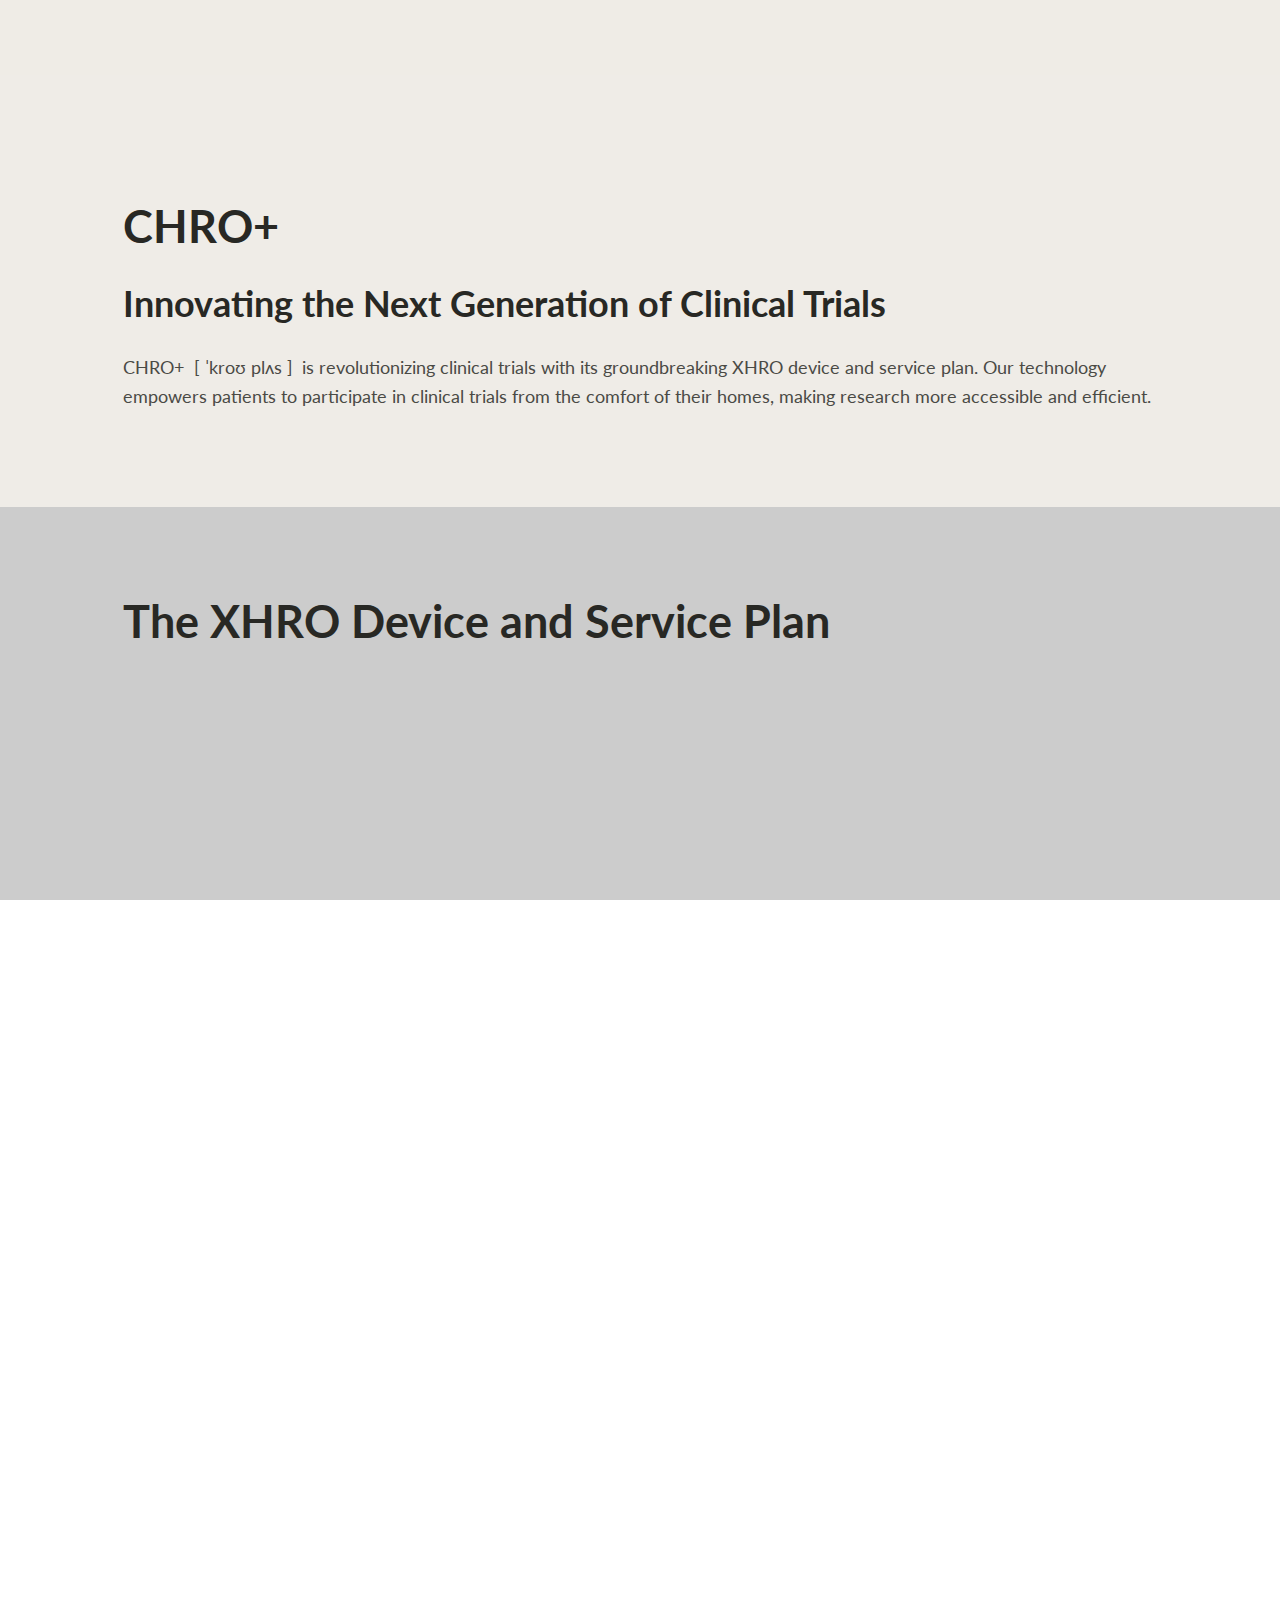
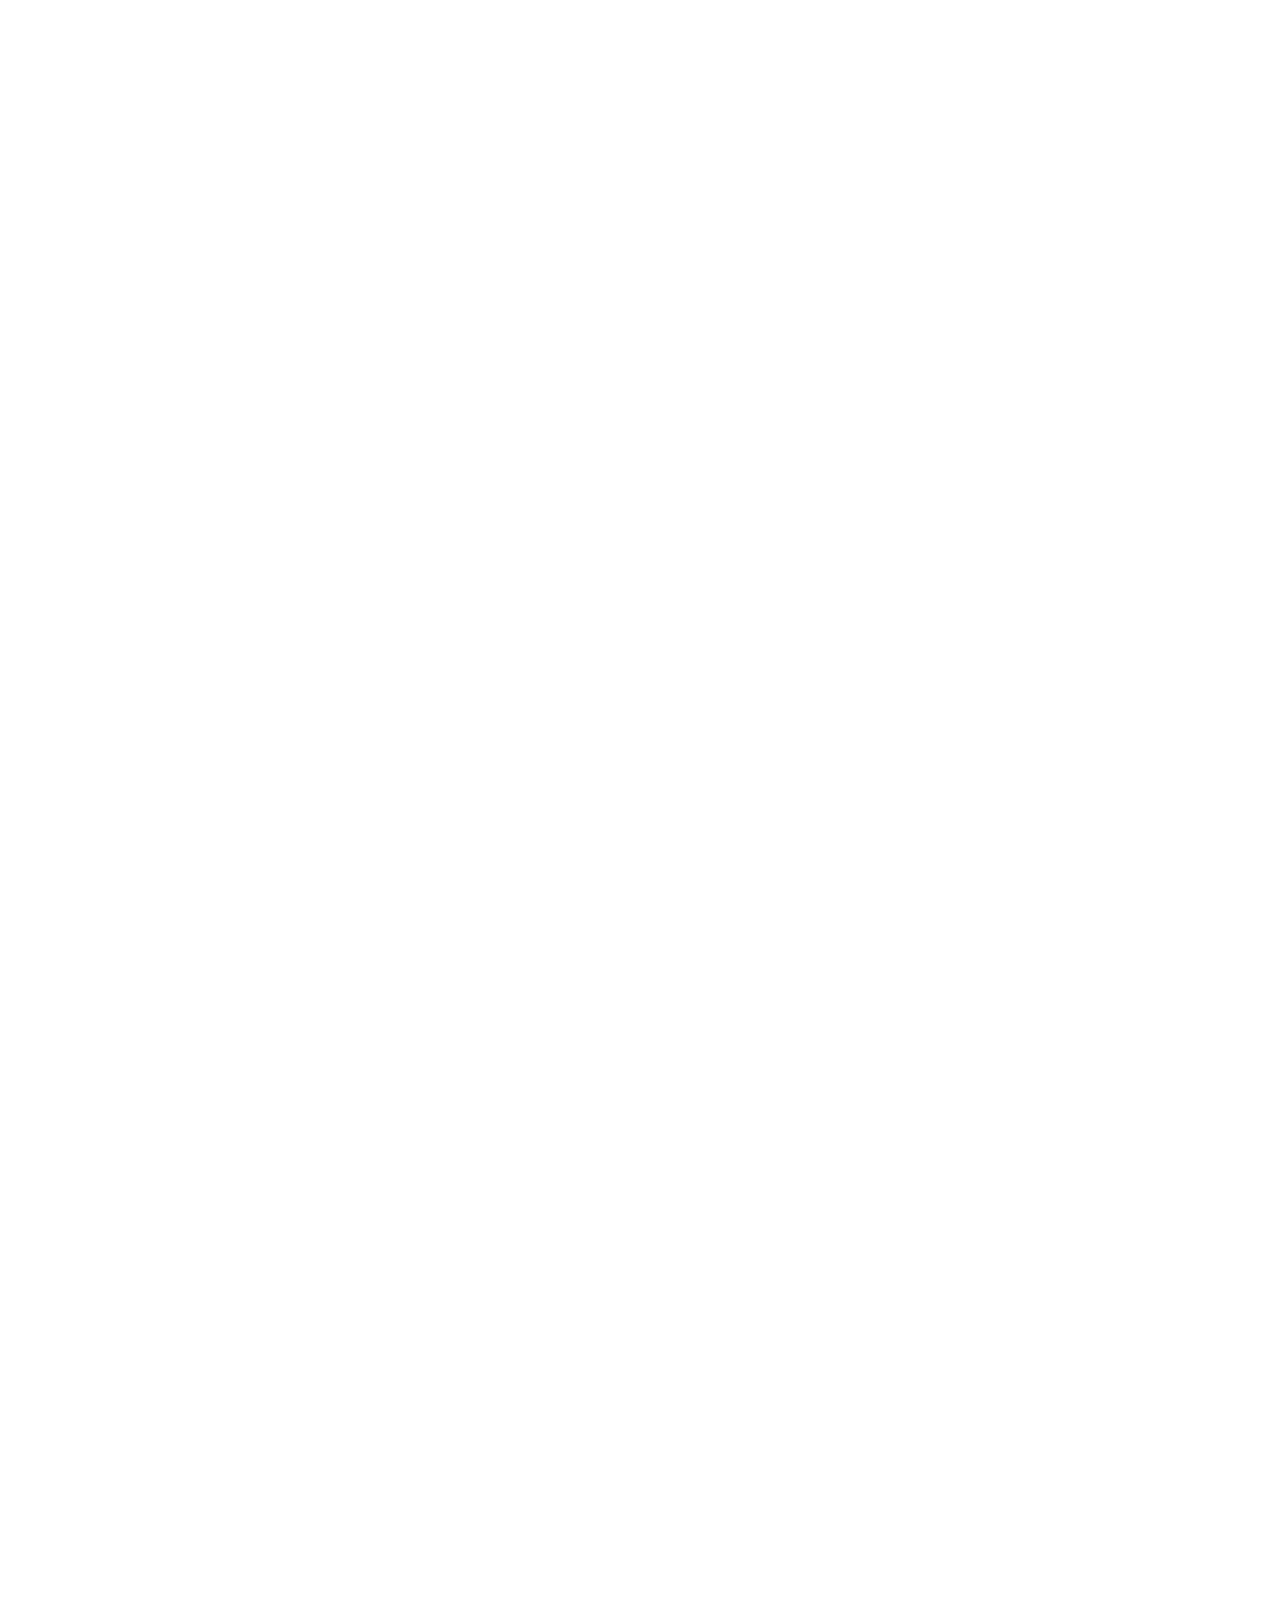
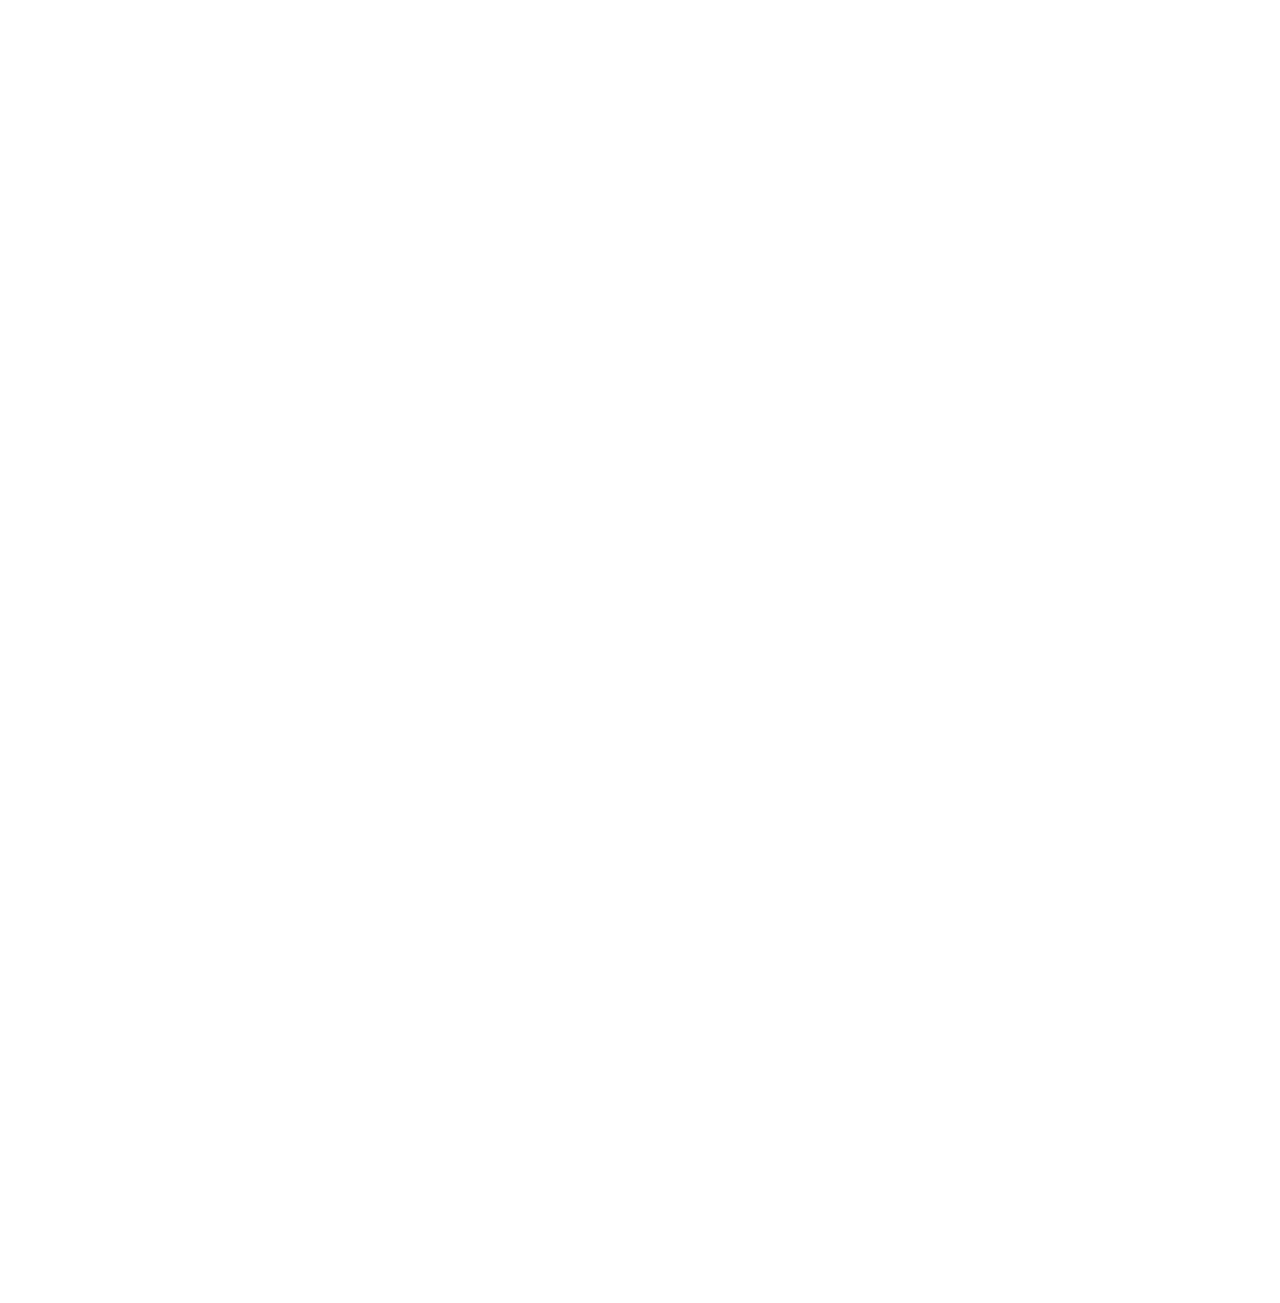
==== commit db65b488: "add" ====
--- a/index.html
+++ b/index.html
@@ -21,4 +21,4 @@
           [data-focus-visible-disabled]
         ){outline:none;box-shadow:none;}select::-ms-expand{display:none;}:root,:host{--chakra-vh:100vh;}@supports (height: -webkit-fill-available){:root,:host{--chakra-vh:-webkit-fill-available;}}@supports (height: -moz-fill-available){:root,:host{--chakra-vh:-moz-fill-available;}}@supports (height: 100dvh){:root,:host{--chakra-vh:100dvh;}}</style><style data-emotion="css-global 14xbed4">body{font-family:var(--chakra-fonts-body);color:var(--chakra-colors-chakra-body-text);background:var(--chakra-colors-chakra-body-bg);transition-property:background-color;transition-duration:var(--chakra-transition-duration-normal);line-height:var(--chakra-lineHeights-base);}*::-webkit-input-placeholder{color:var(--chakra-colors-chakra-placeholder-color);}*::-moz-placeholder{color:var(--chakra-colors-chakra-placeholder-color);}*:-ms-input-placeholder{color:var(--chakra-colors-chakra-placeholder-color);}*::placeholder{color:var(--chakra-colors-chakra-placeholder-color);}*,*::before,::after{border-color:var(--chakra-colors-chakra-border-color);}html,body{font-family:var(--chakra-fonts-body);font-weight:500;}#__next{height:100%;}:not(.chakra-dont-set-collapse)>.chakra-collapse{overflow:initial!important;}.ProseMirror{outline:0 none;}</style><style data-emotion="css ec1ch0">.css-ec1ch0{display:-webkit-box;display:-webkit-flex;display:-ms-flexbox;display:flex;-webkit-flex-direction:column;-ms-flex-direction:column;flex-direction:column;-webkit-align-self:stretch;-ms-flex-item-align:stretch;align-self:stretch;position:relative;height:var(--100vh);}</style><div class="css-ec1ch0"><style data-emotion="css-global 14rugs9 animation-1sld7a4 animation-16z1uo4 animation-1sld7a4 animation-16z1uo4 animation-1sld7a4 animation-16z1uo4 animation-1sld7a4 animation-16z1uo4 animation-yjfgth animation-1sld7a4 animation-16z1uo4">.card-content{height:100%;outline-width:0px;line-height:var(--line-height-body);letter-spacing:var(--letter-spacing-body);--block-margin:1.125em;--grid-border:1px;--grid-padding:1.22em;}.card-content.is-focused .is-empty [data-placeholder]::after{content:attr(data-placeholder);position:absolute;top:0px;opacity:0.25;pointer-events:none;left:0px;width:100%;color:var(--heading-color);line-clamp:1px;text-overflow:ellipsis;overflow:hidden;box-orient:vertical;word-break:break-all;height:100%;white-space:nowrap;}.card-content.is-focused .is-empty [data-multiline-placeholder]{position:relative;}.card-content.is-focused .is-empty [data-multiline-placeholder]::after{content:attr(data-multiline-placeholder);position:relative;top:0px;opacity:0.25;pointer-events:none;left:0px;width:100%;color:inherit;line-clamp:0;text-overflow:ellipsis;overflow:hidden;box-orient:vertical;word-break:normal;height:100%;white-space:normal;}.card-content.is-focused .is-empty [data-multiline-placeholder] >[data-node-view-content-inner]{position:absolute;width:100%;min-height:1em;}.card-content.is-dark .block-blockquote blockquote{border-left-color:var(--accent-color);}.card-content.is-dark mark.highlight{color:var(--chakra-colors-black);background-color:var(--highlight-color);}.card-content.is-dark mark.highlight[variant="gray"]{background-color:#999999;}.card-content.is-dark mark.highlight[variant="red"]{background-color:#EB5252;}.card-content.is-dark mark.highlight[variant="orange"]{background-color:#DD8404;}.card-content.is-dark mark.highlight[variant="yellow"]{background-color:#CAAD07;}.card-content.is-dark mark.highlight[variant="green"]{background-color:#50BD3D;}.card-content.is-dark mark.highlight[variant="blue"]{background-color:#85BAFA;}.card-content.is-dark mark.highlight[variant="purple"]{background-color:#B1A0F8;}.card-content.is-dark mark.highlight[variant="primary"]{background-color:#856E01;}.card-content.is-dark mark.highlight[variant="secondary"]{background-color:#952222;}.card-content.is-dark mark.highlight[variant="tertiary"]{background-color:#257D04;}.card-content.is-dark span.textColor{color:var(--text-color, var(--body-color));}.card-content.is-dark span.textColor[variant="gray"]{--text-color:#AFAFAF;}.card-content.is-dark span.textColor[variant="red"]{--text-color:#EF8784;}.card-content.is-dark span.textColor[variant="orange"]{--text-color:#F5C274;}.card-content.is-dark span.textColor[variant="yellow"]{--text-color:#F5F380;}.card-content.is-dark span.textColor[variant="green"]{--text-color:#8CE29F;}.card-content.is-dark span.textColor[variant="blue"]{--text-color:#8DD4FB;}.card-content.is-dark span.textColor[variant="purple"]{--text-color:#A08CF8;}.card-content.is-dark .block-numbered[data-text-color="gray"] li::before{--text-color:#AFAFAF;}.card-content.is-dark .block-numbered[data-text-color="red"] li::before{--text-color:#EF8784;}.card-content.is-dark .block-numbered[data-text-color="orange"] li::before{--text-color:#F5C274;}.card-content.is-dark .block-numbered[data-text-color="yellow"] li::before{--text-color:#F5F380;}.card-content.is-dark .block-numbered[data-text-color="green"] li::before{--text-color:#8CE29F;}.card-content.is-dark .block-numbered[data-text-color="blue"] li::before{--text-color:#8DD4FB;}.card-content.is-dark .block-numbered[data-text-color="purple"] li::before{--text-color:#A08CF8;}.card-content.is-dark .block-numbered li::before{color:var(--text-color, var(--body-color));}.card-content.is-dark .block-bullet[data-text-color="gray"] li::marker{--text-color:#AFAFAF;}.card-content.is-dark .block-bullet[data-text-color="red"] li::marker{--text-color:#EF8784;}.card-content.is-dark .block-bullet[data-text-color="orange"] li::marker{--text-color:#F5C274;}.card-content.is-dark .block-bullet[data-text-color="yellow"] li::marker{--text-color:#F5F380;}.card-content.is-dark .block-bullet[data-text-color="green"] li::marker{--text-color:#8CE29F;}.card-content.is-dark .block-bullet[data-text-color="blue"] li::marker{--text-color:#8DD4FB;}.card-content.is-dark .block-bullet[data-text-color="purple"] li::marker{--text-color:#A08CF8;}.card-content.is-dark .block-bullet li::marker{color:var(--text-color, var(--body-color));}.card-content .block-card.expandable-node-selected .expandable-selected{-webkit-animation:animation-16z1uo4 3000ms ease-in-out forwards;animation:animation-16z1uo4 3000ms ease-in-out forwards;}.card-content .block-card.expandable-node-reset .expandable-selected{-webkit-animation:animation-1sld7a4;animation:animation-1sld7a4;}.card-content .block{margin-top:var(--block-margin);margin-bottom:var(--block-margin);font-family:var(--body-font);font-weight:var(--body-font-weight);color:var(--body-color);}.card-content.is-nested{display:grid;-webkit-animation:animation-yjfgth 225ms ease-out forwards;animation:animation-yjfgth 225ms ease-out forwards;}.card-content.is-full-width .block.is-full-width{width:var(--full-width);position:relative;left:50%;-webkit-transform:translateX(-50%);-moz-transform:translateX(-50%);-ms-transform:translateX(-50%);transform:translateX(-50%);}.card-content [data-node-view-content-inner="cardLayoutItem"] >.first-block,.card-content [data-node-view-content-inner="card"] >.first-block{margin-top:0em;}.card-content [data-node-view-content-inner="cardLayoutItem"] >.last-block,.card-content [data-node-view-content-inner="card"] >.last-block{margin-bottom:0em;}.card-content a.link{color:var(--text-color, var(--link-color));cursor:pointer;font-weight:var(--chakra-fontWeights-bold);-webkit-text-decoration:underline;text-decoration:underline;}.card-content a.link[href=""]{text-decoration-style:dashed;}.card-content a.link:hover{color:var(--text-color, var(--link-color-hover));}.card-content a.link:active{color:var(--text-color, var(--link-color-hover));}.card-content .block-toggle.expandable-node-selected .toggle{-webkit-animation:animation-16z1uo4 3000ms ease-in-out forwards;animation:animation-16z1uo4 3000ms ease-in-out forwards;}.card-content .block-toggle.expandable-node-reset .toggle{-webkit-animation:animation-1sld7a4;animation:animation-1sld7a4;}.card-content .block-toggle [data-open="false"] [data-node-view-content-inner="toggle"] >:not(:first-child){display:none;}.card-content mark.highlight{color:var(--chakra-colors-black);--link-color:black;background-color:var(--highlight-color);border-radius:0.125em;-webkit-padding-start:.05em;padding-inline-start:.05em;-webkit-padding-end:.05em;padding-inline-end:.05em;-webkit-margin-start:-.05em;margin-inline-start:-.05em;-webkit-margin-end:-.05em;margin-inline-end:-.05em;-webkit-box-decoration-break:clone;box-decoration-break:clone;}.card-content mark.highlight[variant="gray"]{background-color:#D6D6D6;}.card-content mark.highlight[variant="red"]{background-color:#FFBDBD;}.card-content mark.highlight[variant="orange"]{background-color:#F8CB96;}.card-content mark.highlight[variant="yellow"]{background-color:#FBEB8F;}.card-content mark.highlight[variant="green"]{background-color:#C9FDCB;}.card-content mark.highlight[variant="blue"]{background-color:#D1E5FD;}.card-content mark.highlight[variant="purple"]{background-color:#D5CCFB;}.card-content mark.highlight[variant="primary"]{background-color:#FFD300;}.card-content mark.highlight[variant="secondary"]{background-color:#FF7979;}.card-content mark.highlight[variant="tertiary"]{background-color:#A9FF8B;}.card-content span.textColor{color:var(--text-color, var(--body-color));}.card-content span.textColor[variant="gray"]{--text-color:#7A7A7A;}.card-content span.textColor[variant="red"]{--text-color:#EB0000;}.card-content span.textColor[variant="orange"]{--text-color:#BD6F00;}.card-content span.textColor[variant="yellow"]{--text-color:#B29500;}.card-content span.textColor[variant="green"]{--text-color:#008545;}.card-content span.textColor[variant="blue"]{--text-color:#006ED6;}.card-content span.textColor[variant="purple"]{--text-color:#7B57FF;}.card-content .block-numbered[data-text-color="gray"] li::before{--text-color:#7A7A7A;}.card-content .block-numbered[data-text-color="red"] li::before{--text-color:#EB0000;}.card-content .block-numbered[data-text-color="orange"] li::before{--text-color:#BD6F00;}.card-content .block-numbered[data-text-color="yellow"] li::before{--text-color:#B29500;}.card-content .block-numbered[data-text-color="green"] li::before{--text-color:#008545;}.card-content .block-numbered[data-text-color="blue"] li::before{--text-color:#006ED6;}.card-content .block-numbered[data-text-color="purple"] li::before{--text-color:#7B57FF;}.card-content .block-numbered li::before{color:var(--text-color, var(--body-color));}.card-content .block-bullet[data-text-color="gray"] li::marker{--text-color:#7A7A7A;}.card-content .block-bullet[data-text-color="red"] li::marker{--text-color:#EB0000;}.card-content .block-bullet[data-text-color="orange"] li::marker{--text-color:#BD6F00;}.card-content .block-bullet[data-text-color="yellow"] li::marker{--text-color:#B29500;}.card-content .block-bullet[data-text-color="green"] li::marker{--text-color:#008545;}.card-content .block-bullet[data-text-color="blue"] li::marker{--text-color:#006ED6;}.card-content .block-bullet[data-text-color="purple"] li::marker{--text-color:#7B57FF;}.card-content .block-bullet li::marker{color:var(--text-color, var(--body-color));}.card-content .block-bullet,.card-content .block-numbered,.card-content .block-todo{margin:0px;margin-bottom:0.35em;text-align:left;}.card-content .block-bullet.first-block,.card-content .block-numbered.first-block,.card-content .block-todo.first-block{margin-top:0.35em;}.card-content ol.block-numbered{list-style:none;}.card-content .block-todo{list-style:none;}.card-content .block-todo label.chakra-checkbox{pointer-events:none;}.card-content .block-todo label.chakra-checkbox .chakra-checkbox__control{pointer-events:auto;width:1em;height:1em;top:0.3em;position:relative;border-radius:var(--box-border-radius);border-color:var(--link-color);border-width:0.125em;}.card-content .block-todo label.chakra-checkbox .chakra-checkbox__control[data-checked]{background-color:var(--link-color);color:var(--body-color-inverted);}.card-content .block-todo label.chakra-checkbox .chakra-checkbox__control svg{font-size:0.5em;}.card-content .block-bullet li,.card-content .block-todo li{position:relative;}.card-content ol.block-numbered[indent="0"] li[data-node-view-content]{margin-left:calc(1 * 1.6em);position:relative;}.card-content ol.block-numbered[indent="0"] li[data-node-view-content]::before{position:absolute;left:-1.6em;content:attr(data-list-counter) ".";}.card-content ol.block-numbered[indent="1"] li[data-node-view-content]{margin-left:calc(2 * 1.6em);position:relative;}.card-content ol.block-numbered[indent="1"] li[data-node-view-content]::before{position:absolute;left:-1.6em;content:attr(data-list-counter) ".";}.card-content ol.block-numbered[indent="2"] li[data-node-view-content]{margin-left:calc(3 * 1.6em);position:relative;}.card-content ol.block-numbered[indent="2"] li[data-node-view-content]::before{position:absolute;left:-1.6em;content:attr(data-list-counter) ".";}.card-content ol.block-numbered[indent="3"] li[data-node-view-content]{margin-left:calc(4 * 1.6em);position:relative;}.card-content ol.block-numbered[indent="3"] li[data-node-view-content]::before{position:absolute;left:-1.6em;content:attr(data-list-counter) ".";}.card-content ol.block-numbered[indent="4"] li[data-node-view-content]{margin-left:calc(5 * 1.6em);position:relative;}.card-content ol.block-numbered[indent="4"] li[data-node-view-content]::before{position:absolute;left:-1.6em;content:attr(data-list-counter) ".";}.card-content ol.block-numbered[indent="5"] li[data-node-view-content]{margin-left:calc(6 * 1.6em);position:relative;}.card-content ol.block-numbered[indent="5"] li[data-node-view-content]::before{position:absolute;left:-1.6em;content:attr(data-list-counter) ".";}.card-content ol.block-numbered[indent="6"] li[data-node-view-content]{margin-left:calc(7 * 1.6em);position:relative;}.card-content ol.block-numbered[indent="6"] li[data-node-view-content]::before{position:absolute;left:-1.6em;content:attr(data-list-counter) ".";}.card-content ol.block-numbered[indent="7"] li[data-node-view-content]{margin-left:calc(8 * 1.6em);position:relative;}.card-content ol.block-numbered[indent="7"] li[data-node-view-content]::before{position:absolute;left:-1.6em;content:attr(data-list-counter) ".";}.card-content ol.block-numbered[indent="8"] li[data-node-view-content]{margin-left:calc(9 * 1.6em);position:relative;}.card-content ol.block-numbered[indent="8"] li[data-node-view-content]::before{position:absolute;left:-1.6em;content:attr(data-list-counter) ".";}.card-content ul.block-bullet[indent="0"] li[data-node-view-content]{list-style:disc;padding-left:0.4em;margin-left:calc(1 * 1.6em - 0.4em);}.card-content ul.block-bullet[indent="0"] li[data-node-view-content]::after{padding-left:0.4em;}.card-content ul.block-todo[indent="0"] li.todo{margin-left:calc(1 * 1.6em);list-style:none;}.card-content ul.block-todo[indent="0"] .chakra-checkbox__control{left:-1.6em;}.card-content ul.block-bullet[indent="1"] li[data-node-view-content]{list-style:circle;padding-left:0.4em;margin-left:calc(2 * 1.6em - 0.4em);}.card-content ul.block-bullet[indent="1"] li[data-node-view-content]::after{padding-left:0.4em;}.card-content ul.block-todo[indent="1"] li.todo{margin-left:calc(2 * 1.6em);list-style:none;}.card-content ul.block-todo[indent="1"] .chakra-checkbox__control{left:-1.6em;}.card-content ul.block-bullet[indent="2"] li[data-node-view-content]{list-style:square;padding-left:0.4em;margin-left:calc(3 * 1.6em - 0.4em);}.card-content ul.block-bullet[indent="2"] li[data-node-view-content]::after{padding-left:0.4em;}.card-content ul.block-todo[indent="2"] li.todo{margin-left:calc(3 * 1.6em);list-style:none;}.card-content ul.block-todo[indent="2"] .chakra-checkbox__control{left:-1.6em;}.card-content ul.block-bullet[indent="3"] li[data-node-view-content]{list-style:disc;padding-left:0.4em;margin-left:calc(4 * 1.6em - 0.4em);}.card-content ul.block-bullet[indent="3"] li[data-node-view-content]::after{padding-left:0.4em;}.card-content ul.block-todo[indent="3"] li.todo{margin-left:calc(4 * 1.6em);list-style:none;}.card-content ul.block-todo[indent="3"] .chakra-checkbox__control{left:-1.6em;}.card-content ul.block-bullet[indent="4"] li[data-node-view-content]{list-style:circle;padding-left:0.4em;margin-left:calc(5 * 1.6em - 0.4em);}.card-content ul.block-bullet[indent="4"] li[data-node-view-content]::after{padding-left:0.4em;}.card-content ul.block-todo[indent="4"] li.todo{margin-left:calc(5 * 1.6em);list-style:none;}.card-content ul.block-todo[indent="4"] .chakra-checkbox__control{left:-1.6em;}.card-content ul.block-bullet[indent="5"] li[data-node-view-content]{list-style:square;padding-left:0.4em;margin-left:calc(6 * 1.6em - 0.4em);}.card-content ul.block-bullet[indent="5"] li[data-node-view-content]::after{padding-left:0.4em;}.card-content ul.block-todo[indent="5"] li.todo{margin-left:calc(6 * 1.6em);list-style:none;}.card-content ul.block-todo[indent="5"] .chakra-checkbox__control{left:-1.6em;}.card-content ul.block-bullet[indent="6"] li[data-node-view-content]{list-style:disc;padding-left:0.4em;margin-left:calc(7 * 1.6em - 0.4em);}.card-content ul.block-bullet[indent="6"] li[data-node-view-content]::after{padding-left:0.4em;}.card-content ul.block-todo[indent="6"] li.todo{margin-left:calc(7 * 1.6em);list-style:none;}.card-content ul.block-todo[indent="6"] .chakra-checkbox__control{left:-1.6em;}.card-content ul.block-bullet[indent="7"] li[data-node-view-content]{list-style:circle;padding-left:0.4em;margin-left:calc(8 * 1.6em - 0.4em);}.card-content ul.block-bullet[indent="7"] li[data-node-view-content]::after{padding-left:0.4em;}.card-content ul.block-todo[indent="7"] li.todo{margin-left:calc(8 * 1.6em);list-style:none;}.card-content ul.block-todo[indent="7"] .chakra-checkbox__control{left:-1.6em;}.card-content ul.block-bullet[indent="8"] li[data-node-view-content]{list-style:square;padding-left:0.4em;margin-left:calc(9 * 1.6em - 0.4em);}.card-content ul.block-bullet[indent="8"] li[data-node-view-content]::after{padding-left:0.4em;}.card-content ul.block-todo[indent="8"] li.todo{margin-left:calc(9 * 1.6em);list-style:none;}.card-content ul.block-todo[indent="8"] .chakra-checkbox__control{left:-1.6em;}.card-content math-display{font-size:1.125em;}.card-content math-display .katex{white-space:normal;}.card-content math-inline.ProseMirror-selectednode{margin-top:-0.25em;margin-bottom:-0.25em;}.card-content math-display.ProseMirror-selectednode,.card-content math-inline.ProseMirror-selectednode{box-shadow:var(--chakra-shadows-outline);border-radius:var(--box-border-radius);background-color:var(--chakra-colors-gray-100);padding:.25em;-webkit-margin-start:3px;margin-inline-start:3px;-webkit-margin-end:3px;margin-inline-end:3px;}.card-content math-display.ProseMirror-selectednode .math-src,.card-content math-inline.ProseMirror-selectednode .math-src{color:var(--chakra-colors-gray-700);}.card-content .block-codeBlock pre{font-family:var(--chakra-fonts-mono);font-size:0.85em;color:var(--body-color);background:var(--accent-color-background-muted);border-radius:var(--box-border-radius);overflow:hidden;}@media screen and (min-width: 30em){.card-content .block-codeBlock pre{font-size:1em;}}@media print{.card-content .block-codeBlock pre{font-size:1em;}}.card-content .block-codeBlock pre code{display:block;padding:.75em 1em;}.card-content code{background-color:var(--accent-color-background-muted);color:var(--body-color);border-radius:0.125em;-webkit-padding-start:.05em;padding-inline-start:.05em;-webkit-padding-end:.05em;padding-inline-end:.05em;-webkit-margin-start:-.05em;margin-inline-start:-.05em;-webkit-margin-end:-.05em;margin-inline-end:-.05em;-webkit-box-decoration-break:clone;box-decoration-break:clone;}.card-content .block-blockquote blockquote{padding-left:1.5em;}.card-content .block-embed.expandable-node-selected .embed-preview,.card-content .block-video.expandable-node-selected .embed-preview,.card-content .block-embed.expandable-node-selected .embed-viewer,.card-content .block-video.expandable-node-selected .embed-viewer,.card-content .block-embed.expandable-node-selected .video-player,.card-content .block-video.expandable-node-selected .video-player{-webkit-animation:animation-16z1uo4 3000ms ease-in-out forwards;animation:animation-16z1uo4 3000ms ease-in-out forwards;}.card-content .block-embed.expandable-node-reset .embed-preview,.card-content .block-video.expandable-node-reset .embed-preview,.card-content .block-embed.expandable-node-reset .embed-viewer,.card-content .block-video.expandable-node-reset .embed-viewer,.card-content .block-embed.expandable-node-reset .video-player,.card-content .block-video.expandable-node-reset .video-player{-webkit-animation:animation-1sld7a4;animation:animation-1sld7a4;}.card-content .block-image.expandable-node-selected [data-selection-ring]{-webkit-animation:animation-16z1uo4 3000ms ease-in-out forwards;animation:animation-16z1uo4 3000ms ease-in-out forwards;}.card-content .block-image.expandable-node-reset [data-selection-ring]{-webkit-animation:animation-1sld7a4;animation:animation-1sld7a4;}.card-content .block-contributors .contributors-list{font-size:1.25em;font-weight:var(--chakra-fontWeights-bold);}.card-content .mention{background-color:var(--accent-color-background-muted);color:var(--body-color);}.card-content .block-gallery{-webkit-margin-start:calc(-1 * var(--grid-padding));margin-inline-start:calc(-1 * var(--grid-padding));-webkit-margin-end:calc(-1 * var(--grid-padding));margin-inline-end:calc(-1 * var(--grid-padding));margin-top:calc(-0.25 * var(--grid-padding));margin-bottom:calc(-0.25 * var(--grid-padding));}.card-content .block-gallery.gallery-layout-flex .add-image{margin-bottom:calc(0.75 * var(--grid-padding));}.card-content .block-gallery .gallery{-webkit-padding-start:var(--grid-padding);padding-inline-start:var(--grid-padding);-webkit-padding-end:var(--grid-padding);padding-inline-end:var(--grid-padding);padding-top:calc(0.75 * var(--grid-padding));padding-bottom:calc(0.75 * var(--grid-padding));border:1px solid;border-color:var(--chakra-colors-transparent);border-radius:var(--box-border-radius);}.card-content .block-gallery .gallery.is-dragging-over{border:1px dashed var(--chakra-colors-trueblue-300)!important;background-color:var(--chakra-colors-trueblue-50)!important;}.card-content .block-gallery .gallery.is-dragging-over .gallery-placeholder{pointer-events:none;}.card-content .block-gallery.is-focused .gallery,.card-content .block-gallery.is-empty .gallery{background-color:var(--chakra-colors-gray-200);}.card-content .block-gallery.is-focused .add-image,.card-content .block-gallery:hover .add-image,.card-content .block-gallery[data-drag-handle-hovering] .add-image{opacity:1;}.card-content .block-gallery.expandable-node-selected .gallery{-webkit-animation:animation-16z1uo4 3000ms ease-in-out forwards;animation:animation-16z1uo4 3000ms ease-in-out forwards;}.card-content .block-gallery.expandable-node-reset .gallery{-webkit-animation:animation-1sld7a4;animation:animation-1sld7a4;}.card-content .block-smartLayout [data-node-view-content-outer="smartLayout"]{display:contents;}.card-content .block-smartLayout [data-node-view-content-inner="smartLayout"]{display:contents;}.card-content .block-smartLayout [data-selection-ring]{outline-style:none;outline-width:1px;outline-color:var(--grid-outline-color);}.card-content .block-smartLayout [data-selection-ring="padded"]{outline-offset:0.25em;}.card-content .block-smartLayout [data-selection-ring="padded"] .add-button{margin:-0.25em;}.card-content .block-smartLayout:not(.is-focused) [data-content-empty=true]>[data-node-view-content]{height:0px;}.card-content .block-smartLayout:not(.is-focused) [data-content-empty=true]>[data-node-view-content] [data-placeholder]::after,.card-content .block-smartLayout:not(.is-focused) [data-content-empty=true]>[data-node-view-content] [data-multiline-placeholder]::after{display:none;}.card-content .block-smartLayout.is-focused [data-content-empty=true] [placeholder]::before{content:attr(data-placeholder);position:absolute;top:0px;opacity:0.25;pointer-events:none;left:0px;width:100%;color:var(--heading-color);line-clamp:1px;text-overflow:ellipsis;overflow:hidden;box-orient:vertical;word-break:break-all;height:100%;white-space:nowrap;}.card-content .block-smartLayout.is-focused .is-editable [data-selection-ring],.card-content .block-smartLayout:hover .is-editable [data-selection-ring],.card-content .block-smartLayout[data-drag-handle-hovering] .is-editable [data-selection-ring]{outline-style:solid;}.card-content .block-smartLayout.is-focused .is-editable .add-button,.card-content .block-smartLayout:hover .is-editable .add-button,.card-content .block-smartLayout[data-drag-handle-hovering] .is-editable .add-button{opacity:1;}.card-content .node-smartLayoutCell{display:contents;--heading-placeholder:"Item";}.card-content .node-smartLayoutCell >[data-node-view-wrapper]{display:contents;}.card-content .node-smartLayoutCell [data-node-view-content-inner="smartLayoutCell"]>.first-block{margin-top:0px;}@media screen and (min-width: 30em){.card-content .node-smartLayoutCell [data-node-view-content-inner="smartLayoutCell"]>.first-block{margin-top:0px;}}.card-content .node-smartLayoutCell [data-node-view-content-inner="smartLayoutCell"]>.last-block{margin-bottom:0px;}@media screen and (min-width: 30em){.card-content .node-smartLayoutCell [data-node-view-content-inner="smartLayoutCell"]>.last-block{margin-bottom:0px;}}.card-content .node-smartLayoutCell .slash-menu-prompt{display:none;}.card-content .node-smartLayoutCell .block-heading,.card-content .node-smartLayoutCell .block-title{margin-top:0.6em;margin-bottom:0.6em;}.card-content .node-smartLayoutCell .block-paragraph{margin-top:0.6em;margin-bottom:0.6em;}.card-content .node-smartLayoutCell .block-paragraph:is(.block-bullet, .block-numbered, .block-todo){margin-top:0.3em;margin-bottom:0.3em;}.card-content .smart-layout-cell-not-emphasized>[data-content-reference]{opacity:0.5;}.card-content .block-gridLayout{-webkit-margin-start:calc(-1 * var(--grid-padding));margin-inline-start:calc(-1 * var(--grid-padding));-webkit-margin-end:calc(-1 * var(--grid-padding));margin-inline-end:calc(-1 * var(--grid-padding));}.card-content .block-gridLayout .layout-content{display:contents;}.card-content .block-gridLayout .layout-content >div{display:contents;}.card-content .block-gridLayout .grid-cell{position:relative;height:100%;-webkit-padding-start:var(--grid-padding);padding-inline-start:var(--grid-padding);-webkit-padding-end:var(--grid-padding);padding-inline-end:var(--grid-padding);display:-webkit-box;display:-webkit-flex;display:-ms-flexbox;display:flex;-webkit-flex-direction:column;-ms-flex-direction:column;flex-direction:column;outline-width:1px;outline-style:none;outline-color:var(--grid-outline-color);}.card-content .block-gridLayout .grid-cell .block-gallery{margin-top:0px;margin-bottom:0px;}.card-content .block-gridLayout.is-focused .is-editable .grid-cell,.card-content .block-gridLayout:hover .is-editable .grid-cell,.card-content .block-gridLayout[data-drag-handle-hovering] .is-editable .grid-cell{outline-style:solid;}.card-content .block-gridLayout.is-focused .add-column,.card-content .block-gridLayout:hover .add-column,.card-content .block-gridLayout[data-drag-handle-hovering] .add-column{opacity:1;}.card-content .node-cardLayoutItem,.card-content .node-cardAccentLayoutItem{position:relative;display:-webkit-box;display:-webkit-flex;display:-ms-flexbox;display:flex;-webkit-flex-direction:column;-ms-flex-direction:column;flex-direction:column;-webkit-box-pack:stretch;-ms-flex-pack:stretch;-webkit-justify-content:stretch;justify-content:stretch;min-width:0px;min-height:0px;}.card-content .node-cardLayoutItem >[data-node-view-wrapper],.card-content .node-cardAccentLayoutItem >[data-node-view-wrapper]{position:relative;height:100%;width:100%;}.card-content .node-cardNotes{display:none;}.card-content .block-table table [data-node-view-content-inner="table"]{display:contents;}.card-content .block-table table [data-node-view-content-inner="table"] [data-node-view-content-inner="tableRow"]{display:contents;}.card-content .block-table table [data-node-view-content-inner="table"] td{vertical-align:top;}.card-content .block-table table [data-node-view-content-inner="table"] td .block-heading [data-placeholder]::before{display:none;}.card-content .block-table td{min-width:3em;-webkit-padding-start:1em;padding-inline-start:1em;-webkit-padding-end:1em;padding-inline-end:1em;position:relative;}.card-content .block-table td:not(:first-of-type){border-left:1px solid transparent;}.card-content .block-table .selectedCell:after{z-index:2;position:absolute;content:"";left:0px;right:0px;top:0px;bottom:0px;background-color:var(--chakra-colors-trueblue-100);pointer-events:none;opacity:0.4;}.card-content .block-table.is-focused td:not(:first-of-type),.card-content .block-table:hover td:not(:first-of-type){border-left:1px solid var(--grid-outline-color);}.card-content .tippy-arrow{border-left-color:red;}.card-content .footnote-label{-webkit-text-decoration:underline;text-decoration:underline;text-decoration-color:var(--link-color);}.card-content .footnote-label:hover,.card-content .footnote-label[data-hover]{background-color:var(--accent-color-background-muted);color:var(--chakra-colors-gray-800);border-radius:var(--chakra-radii-sm);}.card-content .footnote{color:var(--link-color);}.card-content .footnote:hover::after,.card-content .footnote[data-hover]::after{background-color:var(--accent-color-background-muted);color:var(--chakra-colors-gray-800);}.card-content .node-emoji{color:initial;}.card-content .block-heading{margin-top:1.5em;margin-bottom:1.5em;}.card-content .block-heading .heading{position:relative;}.card-content .block-title{margin-top:1.5em;margin-bottom:1.5em;}.card-content .block-title .title{position:relative;}.card-content .node-gridLayout .block-heading,.card-content .node-calloutBox .block-heading,.card-content .node-gridLayout .block-title,.card-content .node-calloutBox .block-title{margin-top:1em;margin-bottom:1em;}.card-content .node-gridLayout .block-paragraph,.card-content .node-calloutBox .block-paragraph{margin-top:0.9em;margin-bottom:0.9em;}.card-content .node-gridLayout .block-paragraph:is(.block-bullet, .block-numbered, .block-todo),.card-content .node-calloutBox .block-paragraph:is(.block-bullet, .block-numbered, .block-todo){margin-top:0.35em;margin-bottom:0.35em;}.card-content .node-calloutBox .first-block{margin-top:1em;}.card-content .block-table td .block{margin-top:0.6em;margin-bottom:0.6em;}.card-content .block-table td .block:is(.block-bullet, .block-numbered, .block-todo){margin-top:0.3em;margin-bottom:0.3em;}.card-content .block-table td .block-heading,.card-content .block-table td .block-title{margin-top:0.6em;margin-bottom:0.6em;}.card-content [data-node-view-content-inner="card"]:not(:has(> .node-cardAccentLayoutItem)) [data-node-view-content-inner="cardLayoutItem"]>.first-block:not(.last-block).block-heading:not(:has(+ .block-heading, + .block-title, + .node-gridLayout)),.card-content [data-node-view-content-inner="card"]:not(:has(> .node-cardAccentLayoutItem)) [data-node-view-content-inner="cardLayoutItem"]>.first-block:not(.last-block).block-title:not(:has(+ .block-heading, + .block-title, + .node-gridLayout)){margin-bottom:2em;}.card-content [data-node-view-content-inner="cardLayoutItem"]>.first-block:not(.last-block).block-paragraph{margin-top:0.9em;margin-bottom:0.9em;}.card-content [data-node-view-content-inner="cardLayoutItem"]>.first-block:not(.last-block).block-paragraph:is(.block-bullet, .block-numbered, .block-todo){margin-top:0.35em;margin-bottom:0.35em;}.card-content [data-node-view-content-inner="cardLayoutItem"]>.first-block:not(.last-block).block-paragraph +.block-heading,.card-content [data-node-view-content-inner="cardLayoutItem"]>.first-block:not(.last-block).block-paragraph +.block-title{margin-top:1em;}.card-content [data-node-view-content-inner="cardLayoutItem"]>.first-block:not(.last-block).block-heading:has([level="2"], [level="3"], [level="4"]){margin-bottom:1em;}.card-content [data-node-view-content-inner="cardLayoutItem"]>.first-block:not(.last-block).block-heading:has([level="2"], [level="3"], [level="4"]) +.block-heading,.card-content [data-node-view-content-inner="cardLayoutItem"]>.first-block:not(.last-block).block-heading:has([level="2"], [level="3"], [level="4"]) +.block-title{margin-top:1em;}.comments-wrapper{font-family:"Inter",sans-serif!important;font-weight:500;}@media screen and (min-width: 30rem){.comments-wrapper .controls-wrapper{padding-left:var(--comment-padding);}.comments-wrapper .controls-wrapper__gridLayout,.comments-wrapper .controls-wrapper__gallery{padding-left:calc(-1 * var(--grid-padding) + var(--comment-padding));}}.comments-wrapper .comments-list .comments-sign-up a{font-size:var(--chakra-fontSizes-xs);font-family:"Inter",sans-serif!important;font-weight:var(--chakra-fontWeights-bold);line-height:1.5!important;text-transform:none;letter-spacing:var(--chakra-letterSpacings-normal)!important;text-align:left!important;margin:0!important;color:var(--chakra-colors-gray-500);background:none!important;border:0 none!important;padding:0!important;content:"";cursor:pointer;}.comments-wrapper .comments-list .comments-sign-up a blockquote{border-left-width:0px!important;border-left-style:solid!important;border-left-color:var(--chakra-colors-transparent)!important;padding:0!important;color:var(--chakra-colors-gray-900)!important;font-style:normal!important;}.comments-wrapper .comments-list .comments-sign-up a:hover{color:var(--chakra-colors-gray-500);-webkit-text-decoration:underline;text-decoration:underline;}.comments-wrapper .comments-list .comment{color:var(--chakra-colors-gray-900)!important;word-break:break-word;line-height:1.5!important;letter-spacing:var(--chakra-letterSpacings-normal)!important;}.comments-wrapper .comments-list .comment .reactions-row ul{margin-left:auto;}.comments-wrapper .comments-list .comment .comment-date{font-size:var(--chakra-fontSizes-xs)!important;color:var(--chakra-colors-gray-500)!important;}.comments-wrapper .comments-list .comment p,.comments-wrapper .comments-list .comment h1,.comments-wrapper .comments-list .comment h2,.comments-wrapper .comments-list .comment h3,.comments-wrapper .comments-list .comment h4,.comments-wrapper .comments-list .comment h5,.comments-wrapper .comments-list .comment h6,.comments-wrapper .comments-list .comment .title,.comments-wrapper .comments-list .comment .section-title{font-size:var(--chakra-fontSizes-sm)!important;font-family:"Inter",sans-serif!important;font-weight:500!important;line-height:1.5!important;text-transform:none;letter-spacing:var(--chakra-letterSpacings-normal)!important;text-align:left!important;margin:0px;color:var(--chakra-colors-gray-900)!important;background:none!important;border:0 none!important;padding:0!important;content:"";}.comments-wrapper .comments-list .comment p blockquote,.comments-wrapper .comments-list .comment h1 blockquote,.comments-wrapper .comments-list .comment h2 blockquote,.comments-wrapper .comments-list .comment h3 blockquote,.comments-wrapper .comments-list .comment h4 blockquote,.comments-wrapper .comments-list .comment h5 blockquote,.comments-wrapper .comments-list .comment h6 blockquote,.comments-wrapper .comments-list .comment .title blockquote,.comments-wrapper .comments-list .comment .section-title blockquote{border-left-width:0px!important;border-left-style:solid!important;border-left-color:var(--chakra-colors-transparent)!important;padding:0!important;color:var(--chakra-colors-gray-900)!important;font-style:normal!important;}.comments-wrapper .comments-list .comment a{font-size:var(--chakra-fontSizes-sm)!important;font-family:"Inter",sans-serif!important;font-weight:500!important;line-height:1.5!important;text-transform:none;letter-spacing:var(--chakra-letterSpacings-normal)!important;text-align:left!important;margin:0!important;color:var(--chakra-colors-blue-500)!important;background:none!important;border:0 none!important;padding:0!important;content:"";cursor:pointer;}.comments-wrapper .comments-list .comment a blockquote{border-left-width:0px!important;border-left-style:solid!important;border-left-color:var(--chakra-colors-transparent)!important;padding:0!important;color:var(--chakra-colors-gray-900)!important;font-style:normal!important;}.comments-wrapper .comments-list .comment a:hover{-webkit-text-decoration:underline;text-decoration:underline;}.comments-wrapper .comments-list .comment ul,.comments-wrapper .comments-list .comment ol{margin-left:1.2em;}.comments-wrapper .comments-list .comment blockquote{border-left:3px solid var(--chakra-colors-gray-200);padding-left:0.5em;}.comments-wrapper .comments-list .comment .mention{background-color:var(--chakra-colors-trueblue-50);white-space:break-spaces;}.comments-wrapper .comments-list .block-image.is-focused img,.comments-wrapper .comments-list .block-image.is-focused .image,.comments-wrapper .comments-list .block-image.is-focused .placeholder{box-shadow:var(--chakra-shadows-outline);}.comments-wrapper .comments-list .block-target-html p,.comments-wrapper .comments-list .block-target-html h1,.comments-wrapper .comments-list .block-target-html h2,.comments-wrapper .comments-list .block-target-html h3,.comments-wrapper .comments-list .block-target-html h4,.comments-wrapper .comments-list .block-target-html h5,.comments-wrapper .comments-list .block-target-html h6,.comments-wrapper .comments-list .block-target-html blockquote,.comments-wrapper .comments-list .block-target-html ol,.comments-wrapper .comments-list .block-target-html ul,.comments-wrapper .comments-list .block-target-html li,.comments-wrapper .comments-list .block-target-html .title,.comments-wrapper .comments-list .block-target-html .section-title{font-size:var(--chakra-fontSizes-sm)!important;font-family:"Inter",sans-serif!important;font-weight:500!important;line-height:1.5!important;text-transform:none;letter-spacing:var(--chakra-letterSpacings-normal)!important;text-align:left!important;margin:0!important;color:var(--chakra-colors-gray-900)!important;background:none!important;border:0 none!important;padding:0!important;content:"";}.comments-wrapper .comments-list .block-target-html p blockquote,.comments-wrapper .comments-list .block-target-html h1 blockquote,.comments-wrapper .comments-list .block-target-html h2 blockquote,.comments-wrapper .comments-list .block-target-html h3 blockquote,.comments-wrapper .comments-list .block-target-html h4 blockquote,.comments-wrapper .comments-list .block-target-html h5 blockquote,.comments-wrapper .comments-list .block-target-html h6 blockquote,.comments-wrapper .comments-list .block-target-html blockquote blockquote,.comments-wrapper .comments-list .block-target-html ol blockquote,.comments-wrapper .comments-list .block-target-html ul blockquote,.comments-wrapper .comments-list .block-target-html li blockquote,.comments-wrapper .comments-list .block-target-html .title blockquote,.comments-wrapper .comments-list .block-target-html .section-title blockquote{border-left-width:0px!important;border-left-style:solid!important;border-left-color:var(--chakra-colors-transparent)!important;padding:0!important;color:var(--chakra-colors-gray-900)!important;font-style:normal!important;}.comments-wrapper .comments-list .block-target-html p::after,.comments-wrapper .comments-list .block-target-html h1::after,.comments-wrapper .comments-list .block-target-html h2::after,.comments-wrapper .comments-list .block-target-html h3::after,.comments-wrapper .comments-list .block-target-html h4::after,.comments-wrapper .comments-list .block-target-html h5::after,.comments-wrapper .comments-list .block-target-html h6::after,.comments-wrapper .comments-list .block-target-html blockquote::after,.comments-wrapper .comments-list .block-target-html ol::after,.comments-wrapper .comments-list .block-target-html ul::after,.comments-wrapper .comments-list .block-target-html li::after,.comments-wrapper .comments-list .block-target-html .title::after,.comments-wrapper .comments-list .block-target-html .section-title::after{font-size:var(--chakra-fontSizes-sm)!important;font-family:"Inter",sans-serif!important;font-weight:500!important;line-height:1.5!important;text-transform:none;letter-spacing:var(--chakra-letterSpacings-normal)!important;text-align:left!important;margin:0!important;color:var(--chakra-colors-gray-900)!important;background:none!important;border:0 none!important;padding:0!important;content:"";}.comments-wrapper .comments-list .block-target-html p::after blockquote,.comments-wrapper .comments-list .block-target-html h1::after blockquote,.comments-wrapper .comments-list .block-target-html h2::after blockquote,.comments-wrapper .comments-list .block-target-html h3::after blockquote,.comments-wrapper .comments-list .block-target-html h4::after blockquote,.comments-wrapper .comments-list .block-target-html h5::after blockquote,.comments-wrapper .comments-list .block-target-html h6::after blockquote,.comments-wrapper .comments-list .block-target-html blockquote::after blockquote,.comments-wrapper .comments-list .block-target-html ol::after blockquote,.comments-wrapper .comments-list .block-target-html ul::after blockquote,.comments-wrapper .comments-list .block-target-html li::after blockquote,.comments-wrapper .comments-list .block-target-html .title::after blockquote,.comments-wrapper .comments-list .block-target-html .section-title::after blockquote{border-left-width:0px!important;border-left-style:solid!important;border-left-color:var(--chakra-colors-transparent)!important;padding:0!important;color:var(--chakra-colors-gray-900)!important;font-style:normal!important;}.comments-wrapper .comments-list .block-target-html a{font-size:var(--chakra-fontSizes-sm)!important;font-family:"Inter",sans-serif!important;font-weight:500!important;line-height:1.5!important;text-transform:none;letter-spacing:var(--chakra-letterSpacings-normal)!important;text-align:left!important;margin:0!important;color:var(--chakra-colors-blue-500)!important;background:none!important;border:0 none!important;padding:0!important;content:"";cursor:pointer;}.comments-wrapper .comments-list .block-target-html a blockquote{border-left-width:0px!important;border-left-style:solid!important;border-left-color:var(--chakra-colors-transparent)!important;padding:0!important;color:var(--chakra-colors-gray-900)!important;font-style:normal!important;}.comments-wrapper .comments-list .block-target-html a:hover{-webkit-text-decoration:underline;text-decoration:underline;}.comments-wrapper .comments-list .block-target-html li{margin:0!important;padding:0!important;list-style:none!important;}.comments-wrapper .comments-list .block-target-html li p{margin:0px;}.comments-wrapper .comments-list .block-target-html img{max-width:200px;max-height:80px;}.comments-wrapper .comment-editor .ProseMirror{color:var(--chakra-colors-gray-900)!important;word-break:break-word;line-height:1.5!important;letter-spacing:var(--chakra-letterSpacings-normal)!important;padding:12px;border-radius:5px;}.comments-wrapper .comment-editor .ProseMirror p,.comments-wrapper .comment-editor .ProseMirror h1,.comments-wrapper .comment-editor .ProseMirror h2,.comments-wrapper .comment-editor .ProseMirror h3,.comments-wrapper .comment-editor .ProseMirror h4,.comments-wrapper .comment-editor .ProseMirror h5,.comments-wrapper .comment-editor .ProseMirror h6,.comments-wrapper .comment-editor .ProseMirror .title,.comments-wrapper .comment-editor .ProseMirror .section-title{font-size:var(--chakra-fontSizes-sm)!important;font-family:"Inter",sans-serif!important;font-weight:500!important;line-height:1.5!important;text-transform:none;letter-spacing:var(--chakra-letterSpacings-normal)!important;text-align:left!important;margin:0px;color:var(--chakra-colors-gray-900)!important;background:none!important;border:0 none!important;padding:0!important;content:"";}.comments-wrapper .comment-editor .ProseMirror p blockquote,.comments-wrapper .comment-editor .ProseMirror h1 blockquote,.comments-wrapper .comment-editor .ProseMirror h2 blockquote,.comments-wrapper .comment-editor .ProseMirror h3 blockquote,.comments-wrapper .comment-editor .ProseMirror h4 blockquote,.comments-wrapper .comment-editor .ProseMirror h5 blockquote,.comments-wrapper .comment-editor .ProseMirror h6 blockquote,.comments-wrapper .comment-editor .ProseMirror .title blockquote,.comments-wrapper .comment-editor .ProseMirror .section-title blockquote{border-left-width:0px!important;border-left-style:solid!important;border-left-color:var(--chakra-colors-transparent)!important;padding:0!important;color:var(--chakra-colors-gray-900)!important;font-style:normal!important;}.comments-wrapper .comment-editor .ProseMirror a{font-size:var(--chakra-fontSizes-sm)!important;font-family:"Inter",sans-serif!important;font-weight:500!important;line-height:1.5!important;text-transform:none;letter-spacing:var(--chakra-letterSpacings-normal)!important;text-align:left!important;margin:0!important;color:var(--chakra-colors-blue-500)!important;background:none!important;border:0 none!important;padding:0!important;content:"";cursor:pointer;}.comments-wrapper .comment-editor .ProseMirror a blockquote{border-left-width:0px!important;border-left-style:solid!important;border-left-color:var(--chakra-colors-transparent)!important;padding:0!important;color:var(--chakra-colors-gray-900)!important;font-style:normal!important;}.comments-wrapper .comment-editor .ProseMirror a:hover{-webkit-text-decoration:underline;text-decoration:underline;}.comments-wrapper .comment-editor .ProseMirror ul,.comments-wrapper .comment-editor .ProseMirror ol{margin-left:1.2em;}.comments-wrapper .comment-editor .ProseMirror blockquote{border-left:3px solid var(--chakra-colors-gray-200);padding-left:0.5em;}.comments-wrapper .comment-editor .ProseMirror .mention{background-color:var(--chakra-colors-trueblue-50);white-space:break-spaces;}@media only screen and (max-device-width: 812px) and (-webkit-min-device-pixel-ratio: 2),@media only screen and (max-device-width: 812px) and (-webkit-min-device-pixel-ratio: 3),@media only screen and (max-device-width: 640px) and (-webkit-min-device-pixel-ratio: 4){.comments-wrapper .comment-editor .ProseMirror{font-size:16px!important;}}.comments-wrapper .comment-editor .ProseMirror.focus-visible{box-shadow:0 0 0 2px rgb(49, 130, 206);}.comments-wrapper .comment-editor .ProseMirror a.image-link{pointer-events:none;}.gamma-moveable-wrapper .clippable-control-wrapper{z-index:2;}.gamma-moveable-wrapper .clippable-control-wrapper .moveable-control{z-index:2;transition-property:opacity;transition-duration:var(--chakra-transition-duration-normal);}.gamma-moveable-wrapper .clippable-control-wrapper .moveable-control:hover,.gamma-moveable-wrapper .clippable-control-wrapper .moveable-control[data-hover]{opacity:1;}.gamma-moveable-wrapper .clippable-control-wrapper.data-clip-type-inset .moveable-control{z-index:2;background:0 none!important;border-radius:0px;width:16px;height:16px;border:6px solid var(--chakra-colors-trueblue-300);}.gamma-moveable-wrapper .clippable-control-wrapper.data-clip-type-inset .moveable-control[data-clip-index="0"]{border-right:0;border-bottom:0;margin-top:-2px;margin-left:-2px;cursor:nw-resize;}.gamma-moveable-wrapper .clippable-control-wrapper.data-clip-type-inset .moveable-control[data-clip-index="1"]{border-right:0;border-bottom:0;border-left:0;margin-top:-2px;cursor:n-resize;}.gamma-moveable-wrapper .clippable-control-wrapper.data-clip-type-inset .moveable-control[data-clip-index="2"]{border-left:0;border-bottom:0;margin-top:-2px;margin-left:-14px;cursor:ne-resize;}.gamma-moveable-wrapper .clippable-control-wrapper.data-clip-type-inset .moveable-control[data-clip-index="3"]{border-bottom:0;border-top:0;border-left:0;margin-left:-14px;cursor:e-resize;}.gamma-moveable-wrapper .clippable-control-wrapper.data-clip-type-inset .moveable-control[data-clip-index="4"]{border-top:0;border-left:0;margin-left:-14px;margin-top:-14px;cursor:se-resize;}.gamma-moveable-wrapper .clippable-control-wrapper.data-clip-type-inset .moveable-control[data-clip-index="5"]{border-top:0;border-left:0;border-right:0;margin-top:-14px;cursor:s-resize;}.gamma-moveable-wrapper .clippable-control-wrapper.data-clip-type-inset .moveable-control[data-clip-index="6"]{border-top:0;border-right:0;margin-top:-14px;margin-left:-2px;cursor:sw-resize;}.gamma-moveable-wrapper .clippable-control-wrapper.data-clip-type-inset .moveable-control[data-clip-index="7"]{border-top:0;border-bottom:0;border-right:0;margin-left:-2px;cursor:w-resize;}.gamma-moveable-wrapper .clippable-control-wrapper.data-clip-type-circle .moveable-control{background:var(--chakra-colors-trueblue-300);}.gamma-moveable-wrapper .clippable-control-wrapper .moveable-clip-ellipse{border-width:2px;border-color:var(--chakra-colors-trueblue-300)!important;}.gamma-moveable-wrapper .clippable-control-wrapper .moveable-line{display:none;}.gamma-moveable-wrapper .resizeable-control-wrapper{z-index:11;}.gamma-moveable-wrapper .resizeable-control-wrapper .moveable-control{background:var(--chakra-colors-white);border:2px solid var(--chakra-colors-trueblue-300);width:8px;height:8px;opacity:1;z-index:10;border-radius:0px;transition-property:opacity;transition-duration:var(--chakra-transition-duration-normal);}.gamma-moveable-wrapper .resizeable-control-wrapper .moveable-control:hover,.gamma-moveable-wrapper .resizeable-control-wrapper .moveable-control[data-hover]{opacity:1;}.gamma-moveable-wrapper .resizeable-control-wrapper .moveable-control.moveable-ne,.gamma-moveable-wrapper .resizeable-control-wrapper .moveable-control.moveable-sw{cursor:nesw-resize;}.gamma-moveable-wrapper .resizeable-control-wrapper .moveable-control.moveable-nw,.gamma-moveable-wrapper .resizeable-control-wrapper .moveable-control.moveable-se{cursor:nwse-resize;}.gamma-moveable-wrapper .resizeable-control-wrapper .moveable-control.moveable-se,.gamma-moveable-wrapper .resizeable-control-wrapper .moveable-control.moveable-ne,.gamma-moveable-wrapper .resizeable-control-wrapper .moveable-control.moveable-e{margin-left:-5px;}.gamma-moveable-wrapper .resizeable-control-wrapper .moveable-control.moveable-sw,.gamma-moveable-wrapper .resizeable-control-wrapper .moveable-control.moveable-nw,.gamma-moveable-wrapper .resizeable-control-wrapper .moveable-control.moveable-w{margin-left:-3px;}.gamma-moveable-wrapper .resizeable-control-wrapper .moveable-control.moveable-ne,.gamma-moveable-wrapper .resizeable-control-wrapper .moveable-control.moveable-nw,.gamma-moveable-wrapper .resizeable-control-wrapper .moveable-control.moveable-n{margin-top:-3px;}.gamma-moveable-wrapper .resizeable-control-wrapper .moveable-control.moveable-se,.gamma-moveable-wrapper .resizeable-control-wrapper .moveable-control.moveable-sw,.gamma-moveable-wrapper .resizeable-control-wrapper .moveable-control.moveable-s{margin-top:-5px;}.gamma-moveable-wrapper .resizeable-control-wrapper .moveable-control.moveable-e,.gamma-moveable-wrapper .resizeable-control-wrapper .moveable-control.moveable-w{cursor:ew-resize;margin-top:-4px;}.gamma-moveable-wrapper .resizeable-control-wrapper .moveable-control.moveable-n,.gamma-moveable-wrapper .resizeable-control-wrapper .moveable-control.moveable-s{cursor:ns-resize;margin-left:-4px;}.gamma-moveable-wrapper .resizeable-control-wrapper .moveable-line{display:none;}@-webkit-keyframes animation-1sld7a4{0% 100%{box-shadow:0 0 0 0 rgba(0, 0, 0, 0.0);}}@keyframes animation-1sld7a4{0% 100%{box-shadow:0 0 0 0 rgba(0, 0, 0, 0.0);}}@-webkit-keyframes animation-16z1uo4{0%{box-shadow:0 0 0 0 rgba(0, 0, 0, 0.0);}7%,60%{box-shadow:var(--link-box-shadow);}100%{box-shadow:0 0 0 0 rgba(0, 0, 0, 0.0);}}@keyframes animation-16z1uo4{0%{box-shadow:0 0 0 0 rgba(0, 0, 0, 0.0);}7%,60%{box-shadow:var(--link-box-shadow);}100%{box-shadow:0 0 0 0 rgba(0, 0, 0, 0.0);}}@-webkit-keyframes animation-1sld7a4{0% 100%{box-shadow:0 0 0 0 rgba(0, 0, 0, 0.0);}}@keyframes animation-1sld7a4{0% 100%{box-shadow:0 0 0 0 rgba(0, 0, 0, 0.0);}}@-webkit-keyframes animation-16z1uo4{0%{box-shadow:0 0 0 0 rgba(0, 0, 0, 0.0);}7%,60%{box-shadow:var(--link-box-shadow);}100%{box-shadow:0 0 0 0 rgba(0, 0, 0, 0.0);}}@keyframes animation-16z1uo4{0%{box-shadow:0 0 0 0 rgba(0, 0, 0, 0.0);}7%,60%{box-shadow:var(--link-box-shadow);}100%{box-shadow:0 0 0 0 rgba(0, 0, 0, 0.0);}}@-webkit-keyframes animation-1sld7a4{0% 100%{box-shadow:0 0 0 0 rgba(0, 0, 0, 0.0);}}@keyframes animation-1sld7a4{0% 100%{box-shadow:0 0 0 0 rgba(0, 0, 0, 0.0);}}@-webkit-keyframes animation-16z1uo4{0%{box-shadow:0 0 0 0 rgba(0, 0, 0, 0.0);}7%,60%{box-shadow:var(--link-box-shadow);}100%{box-shadow:0 0 0 0 rgba(0, 0, 0, 0.0);}}@keyframes animation-16z1uo4{0%{box-shadow:0 0 0 0 rgba(0, 0, 0, 0.0);}7%,60%{box-shadow:var(--link-box-shadow);}100%{box-shadow:0 0 0 0 rgba(0, 0, 0, 0.0);}}@-webkit-keyframes animation-1sld7a4{0% 100%{box-shadow:0 0 0 0 rgba(0, 0, 0, 0.0);}}@keyframes animation-1sld7a4{0% 100%{box-shadow:0 0 0 0 rgba(0, 0, 0, 0.0);}}@-webkit-keyframes animation-16z1uo4{0%{box-shadow:0 0 0 0 rgba(0, 0, 0, 0.0);}7%,60%{box-shadow:var(--link-box-shadow);}100%{box-shadow:0 0 0 0 rgba(0, 0, 0, 0.0);}}@keyframes animation-16z1uo4{0%{box-shadow:0 0 0 0 rgba(0, 0, 0, 0.0);}7%,60%{box-shadow:var(--link-box-shadow);}100%{box-shadow:0 0 0 0 rgba(0, 0, 0, 0.0);}}@-webkit-keyframes animation-yjfgth{0%{-webkit-align-items:flex-start;-webkit-box-align:flex-start;-ms-flex-align:flex-start;align-items:flex-start;grid-template-rows:0.2fr;overflow:hidden;}99%{-webkit-align-items:flex-start;-webkit-box-align:flex-start;-ms-flex-align:flex-start;align-items:flex-start;overflow:hidden;}100%{-webkit-align-items:initial;-webkit-box-align:initial;-ms-flex-align:initial;align-items:initial;grid-template-rows:1fr;overflow:visible;}}@keyframes animation-yjfgth{0%{-webkit-align-items:flex-start;-webkit-box-align:flex-start;-ms-flex-align:flex-start;align-items:flex-start;grid-template-rows:0.2fr;overflow:hidden;}99%{-webkit-align-items:flex-start;-webkit-box-align:flex-start;-ms-flex-align:flex-start;align-items:flex-start;overflow:hidden;}100%{-webkit-align-items:initial;-webkit-box-align:initial;-ms-flex-align:initial;align-items:initial;grid-template-rows:1fr;overflow:visible;}}@-webkit-keyframes animation-1sld7a4{0% 100%{box-shadow:0 0 0 0 rgba(0, 0, 0, 0.0);}}@keyframes animation-1sld7a4{0% 100%{box-shadow:0 0 0 0 rgba(0, 0, 0, 0.0);}}@-webkit-keyframes animation-16z1uo4{0%{box-shadow:0 0 0 0 rgba(0, 0, 0, 0.0);}7%,60%{box-shadow:var(--link-box-shadow);}100%{box-shadow:0 0 0 0 rgba(0, 0, 0, 0.0);}}@keyframes animation-16z1uo4{0%{box-shadow:0 0 0 0 rgba(0, 0, 0, 0.0);}7%,60%{box-shadow:var(--link-box-shadow);}100%{box-shadow:0 0 0 0 rgba(0, 0, 0, 0.0);}}</style><style id="editor-animations-styles">.site-animations-bootstrap .editor-navbar-animations-enabled .ProseMirror{}.site-animations-bootstrap .editor-navbar-animations-enabled .ProseMirror .navbar-view-content{opacity:1;-webkit-transform:translatey(0);-moz-transform:translatey(0);-ms-transform:translatey(0);-o-transform:translatey(0);transform:translatey(0)}.site-animations-bootstrap .editor-navbar-animations-enabled .ProseMirror .navbar-view-backdrop{-webkit-box-shadow:var(--md-shadow),var(--card-border-shadow);-moz-box-shadow:var(--md-shadow),var(--card-border-shadow);box-shadow:var(--md-shadow),var(--card-border-shadow)}.site-animations-bootstrap .editor-animations-enabled .ProseMirror{}.site-animations-bootstrap .editor-animations-enabled .ProseMirror .animatable-on-load,.site-animations-bootstrap .editor-animations-enabled .ProseMirror .animatable-on-load-accent,.site-animations-bootstrap .editor-animations-enabled .ProseMirror .animatable-on-load-content-child{}.site-animations-bootstrap .editor-animations-enabled .ProseMirror .animatable-on-load.animatable-on-load-atom,.site-animations-bootstrap .editor-animations-enabled .ProseMirror .animatable-on-load:not(.animatable-on-load-annotatable),.site-animations-bootstrap .editor-animations-enabled .ProseMirror .animatable-on-load.animatable-on-load-annotatable [data-node-view-content],.site-animations-bootstrap .editor-animations-enabled .ProseMirror .animatable-on-load-accent.animatable-on-load-atom,.site-animations-bootstrap .editor-animations-enabled .ProseMirror .animatable-on-load-accent:not(.animatable-on-load-annotatable),.site-animations-bootstrap .editor-animations-enabled .ProseMirror .animatable-on-load-accent.animatable-on-load-annotatable [data-node-view-content],.site-animations-bootstrap .editor-animations-enabled .ProseMirror .animatable-on-load-content-child.animatable-on-load-atom,.site-animations-bootstrap .editor-animations-enabled .ProseMirror .animatable-on-load-content-child:not(.animatable-on-load-annotatable),.site-animations-bootstrap .editor-animations-enabled .ProseMirror .animatable-on-load-content-child.animatable-on-load-annotatable [data-node-view-content]{opacity:1;-webkit-transform:translatey(0);-moz-transform:translatey(0);-ms-transform:translatey(0);-o-transform:translatey(0);transform:translatey(0);-webkit-transition-property:var(--animation-transition-property);-moz-transition-timing-function:var(--animation-transition-property);-o-transition-timing-function:var(--animation-transition-property);transition-property:var(--animation-transition-property);-webkit-transition-duration:var(--animation-transition-duration);-moz-transition-duration:var(--animation-transition-duration);-o-transition-duration:var(--animation-transition-duration);transition-duration:var(--animation-transition-duration);-webkit-transition-timing-function:var(--animation-easing-function);-moz-transition-timing-function:var(--animation-easing-function);-o-transition-timing-function:var(--animation-easing-function);transition-timing-function:var(--animation-easing-function)}.site-animations-bootstrap .editor-animations-enabled .ProseMirror .animatable-on-load-as-block{}.site-animations-bootstrap .editor-animations-enabled .ProseMirror .animatable-on-load-as-block:not(.block-calloutBox),.site-animations-bootstrap .editor-animations-enabled .ProseMirror .animatable-on-load-as-block.block-calloutBox .calloutBox{opacity:1;-webkit-transform:translatey(0);-moz-transform:translatey(0);-ms-transform:translatey(0);-o-transform:translatey(0);transform:translatey(0);-webkit-transition-property:var(--animation-transition-property);-moz-transition-timing-function:var(--animation-transition-property);-o-transition-timing-function:var(--animation-transition-property);transition-property:var(--animation-transition-property);-webkit-transition-duration:var(--animation-transition-duration);-moz-transition-duration:var(--animation-transition-duration);-o-transition-duration:var(--animation-transition-duration);transition-duration:var(--animation-transition-duration);-webkit-transition-timing-function:var(--animation-easing-function);-moz-transition-timing-function:var(--animation-easing-function);-o-transition-timing-function:var(--animation-easing-function);transition-timing-function:var(--animation-easing-function)}.site-animations-bootstrap .editor-animations-enabled .ProseMirror .is-present-mode .animatable-on-load,.site-animations-bootstrap .editor-animations-enabled .ProseMirror .is-full-width .animatable-on-load{}.site-animations-bootstrap .editor-animations-enabled .ProseMirror .is-present-mode .animatable-on-load.animatable-on-load-accent,.site-animations-bootstrap .editor-animations-enabled .ProseMirror .is-full-width .animatable-on-load.animatable-on-load-accent{opacity:1;-webkit-transform:scale(1);-moz-transform:scale(1);-ms-transform:scale(1);-o-transform:scale(1);transform:scale(1)}.site-animations-bootstrap .editor-animations-enabled .ProseMirror .animatable-on-load-content-child.block-image{opacity:1;-webkit-transform:translatey(0);-moz-transform:translatey(0);-ms-transform:translatey(0);-o-transform:translatey(0);transform:translatey(0);-webkit-transition-property:var(--animation-transition-property);-moz-transition-timing-function:var(--animation-transition-property);-o-transition-timing-function:var(--animation-transition-property);transition-property:var(--animation-transition-property);-webkit-transition-duration:var(--animation-transition-duration);-moz-transition-duration:var(--animation-transition-duration);-o-transition-duration:var(--animation-transition-duration);transition-duration:var(--animation-transition-duration);-webkit-transition-timing-function:var(--animation-easing-function);-moz-transition-timing-function:var(--animation-easing-function);-o-transition-timing-function:var(--animation-easing-function);transition-timing-function:var(--animation-easing-function)}.site-animations-bootstrap .editor-animations-enabled .ProseMirror .animatable-on-load-content-child.node-smartLayoutCell{}.site-animations-bootstrap .editor-animations-enabled .ProseMirror .animatable-on-load-content-child.node-smartLayoutCell [data-spotlight-parent]>*{opacity:1;-webkit-transform:translatey(0);-moz-transform:translatey(0);-ms-transform:translatey(0);-o-transform:translatey(0);transform:translatey(0);-webkit-transition-property:var(--animation-transition-property);-moz-transition-timing-function:var(--animation-transition-property);-o-transition-timing-function:var(--animation-transition-property);transition-property:var(--animation-transition-property);-webkit-transition-duration:var(--animation-transition-duration);-moz-transition-duration:var(--animation-transition-duration);-o-transition-duration:var(--animation-transition-duration);transition-duration:var(--animation-transition-duration);-webkit-transition-timing-function:var(--animation-easing-function);-moz-transition-timing-function:var(--animation-easing-function);-o-transition-timing-function:var(--animation-easing-function);transition-timing-function:var(--animation-easing-function)}@media not print{.editor-navbar-animations-enabled .ProseMirror{.navbar-view-content{opacity:0;-webkit-transform:translatey(var(--animation-yOffset));-moz-transform:translatey(var(--animation-yOffset));-ms-transform:translatey(var(--animation-yOffset));-o-transform:translatey(var(--animation-yOffset));transform:translatey(var(--animation-yOffset));-webkit-transition-property:opacity,-webkit-transform;-moz-transition-timing-function:opacity,-moz-transform;-o-transition-timing-function:opacity,-o-transform;transition-property:opacity,-webkit-transform;transition-property:opacity,-moz-transform;transition-property:opacity,-o-transform;transition-property:opacity,transform;-webkit-transition-duration:1s;-moz-transition-duration:1s;-o-transition-duration:1s;transition-duration:1s;-webkit-transition-timing-function:var(--animation-easing-function);-moz-transition-timing-function:var(--animation-easing-function);-o-transition-timing-function:var(--animation-easing-function);transition-timing-function:var(--animation-easing-function);&.animate-has-animated{opacity:1;-webkit-transform:none;-moz-transform:none;-ms-transform:none;-o-transform:none;transform:none}}.navbar-view-backdrop{-webkit-box-shadow:0 0 0 0 rgba(0,0,0,0);-moz-box-shadow:0 0 0 0 rgba(0,0,0,0);box-shadow:0 0 0 0 rgba(0,0,0,0);-webkit-transition-property:box-shadow;-moz-transition-timing-function:box-shadow;-o-transition-timing-function:box-shadow;transition-property:box-shadow;-webkit-transition-duration:1s;-moz-transition-duration:1s;-o-transition-duration:1s;transition-duration:1s;-webkit-transition-timing-function:var(--animation-easing-function);-moz-transition-timing-function:var(--animation-easing-function);-o-transition-timing-function:var(--animation-easing-function);transition-timing-function:var(--animation-easing-function);&.animate-has-animated{-webkit-box-shadow:var(--md-shadow),var(--card-border-shadow);-moz-box-shadow:var(--md-shadow),var(--card-border-shadow);box-shadow:var(--md-shadow),var(--card-border-shadow)}}}.editor-animations-enabled .ProseMirror{.animatable-on-load,.animatable-on-load-accent,.animatable-on-load-content-child{&.animatable-on-load-atom,&:not(.animatable-on-load-annotatable),&.animatable-on-load-annotatable [data-node-view-content]{opacity:0;-webkit-transform:translatey(var(--animation-yOffset));-moz-transform:translatey(var(--animation-yOffset));-ms-transform:translatey(var(--animation-yOffset));-o-transform:translatey(var(--animation-yOffset));transform:translatey(var(--animation-yOffset));-webkit-transition-property:var(--animation-transition-property);-moz-transition-timing-function:var(--animation-transition-property);-o-transition-timing-function:var(--animation-transition-property);transition-property:var(--animation-transition-property);-webkit-transition-duration:var(--animation-transition-duration);-moz-transition-duration:var(--animation-transition-duration);-o-transition-duration:var(--animation-transition-duration);transition-duration:var(--animation-transition-duration);-webkit-transition-timing-function:var(--animation-easing-function);-moz-transition-timing-function:var(--animation-easing-function);-o-transition-timing-function:var(--animation-easing-function);transition-timing-function:var(--animation-easing-function)}&.animate-has-animated{&.animatable-on-load-atom,&:not(.animatable-on-load-annotatable),&.animatable-on-load-annotatable [data-node-view-content]{opacity:1;-webkit-transform:translatey(0);-moz-transform:translatey(0);-ms-transform:translatey(0);-o-transform:translatey(0);transform:translatey(0)}}}.animatable-on-load-as-block{&:not(.block-calloutBox),&.block-calloutBox .calloutBox{opacity:0;-webkit-transform:translatey(var(--animation-yOffset));-moz-transform:translatey(var(--animation-yOffset));-ms-transform:translatey(var(--animation-yOffset));-o-transform:translatey(var(--animation-yOffset));transform:translatey(var(--animation-yOffset));-webkit-transition-property:var(--animation-transition-property);-moz-transition-timing-function:var(--animation-transition-property);-o-transition-timing-function:var(--animation-transition-property);transition-property:var(--animation-transition-property);-webkit-transition-duration:var(--animation-transition-duration);-moz-transition-duration:var(--animation-transition-duration);-o-transition-duration:var(--animation-transition-duration);transition-duration:var(--animation-transition-duration);-webkit-transition-timing-function:var(--animation-easing-function);-moz-transition-timing-function:var(--animation-easing-function);-o-transition-timing-function:var(--animation-easing-function);transition-timing-function:var(--animation-easing-function)}&.animate-has-animated{&:not(.block-calloutBox),&.block-calloutBox .calloutBox{opacity:1;-webkit-transform:translatey(0);-moz-transform:translatey(0);-ms-transform:translatey(0);-o-transform:translatey(0);transform:translatey(0)}}}.is-present-mode .animatable-on-load,.is-full-width .animatable-on-load{&.animatable-on-load-accent{opacity:0;-webkit-transform:scale(.9);-moz-transform:scale(.9);-ms-transform:scale(.9);-o-transform:scale(.9);transform:scale(.9);&.animate-has-animated{opacity:1;-webkit-transform:scale(1);-moz-transform:scale(1);-ms-transform:scale(1);-o-transform:scale(1);transform:scale(1)}}}.animatable-on-load-content-child.block-image{opacity:0;-webkit-transition-property:var(--animation-transition-property);-moz-transition-timing-function:var(--animation-transition-property);-o-transition-timing-function:var(--animation-transition-property);transition-property:var(--animation-transition-property);-webkit-transition-duration:var(--animation-transition-duration);-moz-transition-duration:var(--animation-transition-duration);-o-transition-duration:var(--animation-transition-duration);transition-duration:var(--animation-transition-duration);-webkit-transition-timing-function:var(--animation-easing-function);-moz-transition-timing-function:var(--animation-easing-function);-o-transition-timing-function:var(--animation-easing-function);transition-timing-function:var(--animation-easing-function);-webkit-transform:translatey(var(--animation-yOffset));-moz-transform:translatey(var(--animation-yOffset));-ms-transform:translatey(var(--animation-yOffset));-o-transform:translatey(var(--animation-yOffset));transform:translatey(var(--animation-yOffset));&.animate-has-animated{opacity:1;-webkit-transform:translatey(0);-moz-transform:translatey(0);-ms-transform:translatey(0);-o-transform:translatey(0);transform:translatey(0)}}.node-gallery .animatable-on-load-content-child.block-image{-webkit-transition-delay:-webkit-calc(var(--animation-transition-delay)*var(--animate-index));-moz-transition-delay:-moz-calc(var(--animation-transition-delay)*var(--animate-index));-o-transition-delay:calc(var(--animation-transition-delay)*var(--animate-index));transition-delay:-webkit-calc(var(--animation-transition-delay)*var(--animate-index));transition-delay:-moz-calc(var(--animation-transition-delay)*var(--animate-index));transition-delay:calc(var(--animation-transition-delay)*var(--animate-index))}.animatable-on-load-content-child.node-smartLayoutCell{[data-spotlight-parent]>*{opacity:0;-webkit-transition-property:var(--animation-transition-property);-moz-transition-timing-function:var(--animation-transition-property);-o-transition-timing-function:var(--animation-transition-property);transition-property:var(--animation-transition-property);-webkit-transition-duration:var(--animation-transition-duration);-moz-transition-duration:var(--animation-transition-duration);-o-transition-duration:var(--animation-transition-duration);transition-duration:var(--animation-transition-duration);-webkit-transition-timing-function:var(--animation-easing-function);-moz-transition-timing-function:var(--animation-easing-function);-o-transition-timing-function:var(--animation-easing-function);transition-timing-function:var(--animation-easing-function);-webkit-transform:translatey(var(--animation-yOffset));-moz-transform:translatey(var(--animation-yOffset));-ms-transform:translatey(var(--animation-yOffset));-o-transform:translatey(var(--animation-yOffset));transform:translatey(var(--animation-yOffset));-webkit-transition-delay:-webkit-calc(var(--animation-transition-delay)*var(--animate-index));-moz-transition-delay:-moz-calc(var(--animation-transition-delay)*var(--animate-index));-o-transition-delay:calc(var(--animation-transition-delay)*var(--animate-index));transition-delay:-webkit-calc(var(--animation-transition-delay)*var(--animate-index));transition-delay:-moz-calc(var(--animation-transition-delay)*var(--animate-index));transition-delay:calc(var(--animation-transition-delay)*var(--animate-index))}&.animate-has-animated [data-spotlight-parent]>*{opacity:var(--smart-layout-cell-opacity,1);-webkit-transform:translatey(0);-moz-transform:translatey(0);-ms-transform:translatey(0);-o-transform:translatey(0);transform:translatey(0)}}}}</style><div><script>(()=>{var n=\"[performanceTimingScript]\",t=performance.now();console.log(`${n} Gamma app SSR loaded: ${t}`);window.gammaTiming=window.gammaTiming||{};window.gammaTiming.ssrHTMLLoaded=t;console.log(`${n} document.readyState - INITIAL (${document.readyState}): ${performance.now()}`);document.onreadystatechange=()=>{let e=performance.now();console.log(`${n} document.readyState - CHANGE (${document.readyState}): ${e}`),document.readyState===\"interactive\"?window.gammaTiming.documentReadyInteractive=e:document.readyState===\"complete\"&&(window.gammaTiming.documentReadyComplete=e)};document.addEventListener(\"DOMContentLoaded\",()=>{let e=performance.now();console.log(`${n} DOMContentLoaded DOM fully loaded and parsed: ${e}`),window.gammaTiming.domContentLoaded=e});if(\"PerformanceObserver\"in window){let e=new PerformanceObserver(a=>{for(let o of a.getEntries())o.name===\"first-contentful-paint\"&&(console.log(`${n} First Contentful Paint: ${o.startTime}`),window.gammaTiming.firstContentfulPaint=o.startTime,e.disconnect())});e.observe({entryTypes:[\"paint\"]})}else console.warn(`${n} PerformanceObserver not supported`);})();
 </script></div><div id="sites-animations-script"><script>(()=>{var o=()=>{requestAnimationFrame(()=>{window.gammaSiteAnimationsInitialized===!0?console.log("%c[animateOnLoad] - ALREADY INITIALIZED $$$$$$$$$$$$$$$$$$$$","background-color: orange; color: black; padding: 5px; font-size: 1.5em;"):(console.log("%c[animateOnLoad] ADDING site-animations-bootstrap class $$$$$$$$$$$$$$$$$$$$","background-color: aqua; color: black; padding: 5px; font-size: 1.5em;"),document.body.classList.add("site-animations-bootstrap"))})};if("PerformanceObserver"in window){let n=new PerformanceObserver(e=>{for(let a of e.getEntries())a.name==="first-contentful-paint"&&(o(),n.disconnect())});n.observe({entryTypes:["paint"]})}else console.warn("PerformanceObserver not supported. Animating now."),o();})();
-</script></div><style id="global-styles">:root{--\31 00vh:100%}html{min-height:var(--\31 00vh);min-height:-webkit-fill-available;height:var(--\31 00vh);height:-webkit-fill-available}body{position:relative;--\31 00vh:100vh;--editor-width:100vw}[data-node-view-content-inner="paragraph"]:empty::after{content:" "}</style><style data-emotion="css-global 1hr93cb">html{overflow-x:hidden;}body{overflow:hidden scroll;-webkit-overflow-scrolling:touch;--doc-padding-top:75px;}</style><style data-emotion="css 6uzl6m">.css-6uzl6m{display:-webkit-box;display:-webkit-flex;display:-ms-flexbox;display:flex;position:absolute;top:0px;left:0px;width:100%;z-index:10;}</style><div class="css-6uzl6m"><style data-emotion="css r689do">.css-r689do{display:-webkit-box;display:-webkit-flex;display:-ms-flexbox;display:flex;-webkit-flex-direction:column;-ms-flex-direction:column;flex-direction:column;-webkit-flex:1;-ms-flex:1;flex:1;--card-background-color:#EFECE6;--card-border-color:#E5E0DF;--card-backdrop-filter:none;--card-border-width:0em;--card-border-radius:0.125em;--card-shadow-distance:0.5em;--clickable-background-color:#e2dfd999;--shape-bg-color-alpha:#e5dfd2ff;--shape-bg-color:#e5dfd2ff;--shape-border-color:#cbc5b8ff;--shape-text-color:#4A4A45;--line-color:#cbc5b8ff;--shape-bg-image-svg:url(#transparent);--shape-fill:var(--accent-gradient-fill, var(--accent-color));--shape-fill-opacity:1;--shape-fill-svg:url(#theme-accent-gradient-linear) var(--accent-color);--box-border-radius:0.125em;--shape-border-width:0em;--line-thickness:round(0.125em, 1px);--button-border-radius:0.125em;--shape-shadow:none;--clickable-shadow:0 0.125em 0.25em -0.0625em rgba(0, 0, 0, 0.06);--body-font:"Lato";--heading-font:"Lato";--heading-font-weight:700;--body-font-weight:400;--line-height-body:1.6;--line-height-heading:1.25;--accent-color:#282824;--accent-color-readable:#282824;--accent-color-background-muted:#e7e7e4ff;--expandable-hover-background:#2828241a;--neutral-border-color:var(--chakra-colors-blackAlpha-200);--button-color:#282824;--button-color-inverted:#fff;--link-color:#282824;--link-color-hover:#43433cff;--link-box-shadow:0 0 0px 3px #282824ff;--body-color:#4A4A45;--body-color-muted:#4a4a4580;--body-color-inverted:#fff;--link-color-inverted:#fff;--highlight-color-dark:var(--body-color-inverted);--highlight-color-light:var(--body-color);--highlight-link-color-hover-dark:#e6e6e6ff;--highlight-link-color-hover-light:#64645eff;--heading-color:#282824;--card-color:#EFECE6;--card-color-mask:#efece6d9;--placeholder-button-bg-color:var(--chakra-colors-gray-200);--placeholder-button-bg-hover-color:var(--chakra-colors-gray-300);--placeholder-button-text-color:var(--chakra-colors-gray-400);--placeholder-button-text-hover-color:var(--chakra-colors-gray-800);}.css-r689do .themed-heading{font-weight:var(--heading-font-weight);font-family:var(--heading-font);color:var(--heading-color);background:unset;-webkit-background-clip:unset;background-clip:unset;width:-webkit-fit-content;width:-moz-fit-content;width:fit-content;max-width:100%;letter-spacing:var(--letter-spacing-heading);text-transform:var(--heading-transform);}.css-r689do .themed-clickable-box{transition-property:transform;transition-duration:var(--chakra-transition-duration-normal);border:var(--shape-border-width) solid var(--neutral-border-color);border-radius:var(--box-border-radius);background-color:var(--clickable-background-color);box-shadow:var(--clickable-shadow);-webkit-backdrop-filter:var(--card-backdrop-filter);backdrop-filter:var(--card-backdrop-filter);}@media print{.css-r689do .themed-clickable-box{box-shadow:var(--chakra-shadows-none);}}.css-r689do .block-paragraph{font-size:1em;line-height:var(--line-height-body);}@media print{.css-r689do .block-paragraph{font-size:1em;}}.css-r689do .block-heading .heading[level="1"]{font-size:2em;line-height:var(--line-height-heading);}@media screen and (min-width: 30em){.css-r689do .block-heading .heading[level="1"]{font-size:2.5em;}}@media print{.css-r689do .block-heading .heading[level="1"]{font-size:2.5em;}}.css-r689do .block-heading .heading[level="2"]{font-size:1.5em;line-height:var(--line-height-heading);}@media screen and (min-width: 30em){.css-r689do .block-heading .heading[level="2"]{font-size:2em;}}@media print{.css-r689do .block-heading .heading[level="2"]{font-size:2em;}}.css-r689do .block-heading .heading[level="3"]{font-size:1.25em;line-height:var(--line-height-heading);}@media screen and (min-width: 30em){.css-r689do .block-heading .heading[level="3"]{font-size:1.5em;}}@media print{.css-r689do .block-heading .heading[level="3"]{font-size:1.5em;}}.css-r689do .block-heading .heading[level="4"]{font-size:1.1em;line-height:var(--line-height-heading);}@media screen and (min-width: 30em){.css-r689do .block-heading .heading[level="4"]{font-size:1.25em;}}@media print{.css-r689do .block-heading .heading[level="4"]{font-size:1.25em;}}.css-r689do .block-title .title{font-size:2.25em;line-height:var(--line-height-heading);}@media screen and (min-width: 30em){.css-r689do .block-title .title{font-size:3.45em;}}@media print{.css-r689do .block-title .title{font-size:3.45em;}}.css-r689do .block-title .title[level="1"]{font-size:2.25em;line-height:var(--line-height-heading);}@media screen and (min-width: 30em){.css-r689do .block-title .title[level="1"]{font-size:3.45em;}}@media print{.css-r689do .block-title .title[level="1"]{font-size:3.45em;}}.css-r689do .block-title .title[level="2"]{font-size:2.5em;line-height:var(--line-height-heading);}@media screen and (min-width: 30em){.css-r689do .block-title .title[level="2"]{font-size:5em;}}@media print{.css-r689do .block-title .title[level="2"]{font-size:5em;}}.css-r689do .block-title .title[level="3"]{font-size:2.75em;line-height:var(--line-height-heading);}@media screen and (min-width: 30em){.css-r689do .block-title .title[level="3"]{font-size:7.5em;}}@media print{.css-r689do .block-title .title[level="3"]{font-size:7.5em;}}.css-r689do [data-font-size="sm"]{font-size:0.8em;line-height:var(--line-height-body);}@media print{.css-r689do [data-font-size="sm"]{font-size:0.8em;}}.css-r689do [data-font-size="default"]{font-size:1em;line-height:var(--line-height-body);}@media print{.css-r689do [data-font-size="default"]{font-size:1em;}}.css-r689do [data-font-size="lg"]{font-size:1.25em;line-height:var(--line-height-body);}@media print{.css-r689do [data-font-size="lg"]{font-size:1.25em;}}.css-r689do [data-font-size="h4"]{font-size:1.1em;line-height:var(--line-height-heading);}@media screen and (min-width: 30em){.css-r689do [data-font-size="h4"]{font-size:1.25em;}}@media print{.css-r689do [data-font-size="h4"]{font-size:1.25em;}}.css-r689do [data-font-size="h3"]{font-size:1.25em;line-height:var(--line-height-heading);}@media screen and (min-width: 30em){.css-r689do [data-font-size="h3"]{font-size:1.5em;}}@media print{.css-r689do [data-font-size="h3"]{font-size:1.5em;}}.css-r689do [data-font-size="h2"]{font-size:1.5em;line-height:var(--line-height-heading);}@media screen and (min-width: 30em){.css-r689do [data-font-size="h2"]{font-size:2em;}}@media print{.css-r689do [data-font-size="h2"]{font-size:2em;}}.css-r689do [data-font-size="h1"]{font-size:2em;line-height:var(--line-height-heading);}@media screen and (min-width: 30em){.css-r689do [data-font-size="h1"]{font-size:2.5em;}}@media print{.css-r689do [data-font-size="h1"]{font-size:2.5em;}}.css-r689do [data-font-size="title"]{font-size:2.25em;line-height:var(--line-height-heading);}@media screen and (min-width: 30em){.css-r689do [data-font-size="title"]{font-size:3.45em;}}@media print{.css-r689do [data-font-size="title"]{font-size:3.45em;}}.css-r689do [data-font-size="titleLg"]{font-size:2.5em;line-height:var(--line-height-heading);}@media screen and (min-width: 30em){.css-r689do [data-font-size="titleLg"]{font-size:5em;}}@media print{.css-r689do [data-font-size="titleLg"]{font-size:5em;}}.css-r689do [data-font-size="titleXl"]{font-size:2.75em;line-height:var(--line-height-heading);}@media screen and (min-width: 30em){.css-r689do [data-font-size="titleXl"]{font-size:7.5em;}}@media print{.css-r689do [data-font-size="titleXl"]{font-size:7.5em;}}.css-r689do .themed-html-shape-background{border-radius:var(--box-border-radius);box-shadow:var(--shape-shadow, var(--shape-shadow-size) var(--shape-shadow-size) var(--shape-shadow-blur) var(--shape-shadow-color, var(--shape-border-color-override, var(--shape-border-color))));border:var(--shape-border-width) solid var(--shape-border-color-override, var(--shape-border-color));background:var(--shape-bg-color-override, var(--shape-bg-image, var(--shape-bg-color-alpha)));background-color:var(--shape-bg-color-override, var(--shape-bg-color-alpha));--body-color:var(--shape-text-color);--heading-color:var(--shape-text-color);}.css-r689do .themed-html-shape-background .themed-heading{font-weight:var(--heading-font-weight);font-family:var(--heading-font);color:var(--heading-color);background:unset;-webkit-background-clip:unset;background-clip:unset;width:-webkit-fit-content;width:-moz-fit-content;width:fit-content;max-width:100%;letter-spacing:var(--letter-spacing-heading);text-transform:var(--heading-transform);}.css-r689do .themed-svg-shape-background{fill:var(--shape-bg-color-override, var(--shape-bg-image-svg) var(--shape-bg-color-alpha));stroke:var(--shape-border-color-override, var(--shape-border-color));stroke-width:var(--shape-border-width);vector-effect:non-scaling-stroke;stroke-linejoin:round;stroke-linecap:round;-webkit-filter:var(--shape-filter, drop-shadow(var(--shape-shadow-size) var(--shape-shadow-size) var(--shape-shadow-blur) var(--shape-shadow-color, var(--shape-border-color-override, var(--shape-border-color)))));filter:var(--shape-filter, drop-shadow(var(--shape-shadow-size) var(--shape-shadow-size) var(--shape-shadow-blur) var(--shape-shadow-color, var(--shape-border-color-override, var(--shape-border-color)))));}.css-r689do .themed-line{background-color:var(--shape-border-color-override, var(--line-color));border-radius:var(--box-border-radius);}.css-r689do .themed-html-shape-fill{background:var(--shape-bg-color-override, var(--shape-fill));}.css-r689do .themed-svg-shape-fill{fill:var(--shape-bg-color-override, var(--shape-fill-svg));}.css-r689do .themed-shape-outside-text{--heading-color:var(--body-color);}.css-r689do .themed-shape-outside-text .themed-heading{font-weight:var(--heading-font-weight);font-family:var(--heading-font);color:var(--heading-color);background:unset;-webkit-background-clip:unset;background-clip:unset;width:-webkit-fit-content;width:-moz-fit-content;width:fit-content;max-width:100%;letter-spacing:var(--letter-spacing-heading);text-transform:var(--heading-transform);}.css-r689do .themed-shape-text-over-background{--body-color:var(--shape-text-color);--heading-color:var(--shape-text-color);}.css-r689do .themed-shape-text-over-background .themed-heading{font-weight:var(--heading-font-weight);font-family:var(--heading-font);color:var(--heading-color);background:unset;-webkit-background-clip:unset;background-clip:unset;width:-webkit-fit-content;width:-moz-fit-content;width:fit-content;max-width:100%;letter-spacing:var(--letter-spacing-heading);text-transform:var(--heading-transform);}.css-r689do .themed-table{border:0.0625em solid var(--neutral-border-color);border-radius:var(--box-border-radius);}.css-r689do .themed-table tbody tr:nth-of-type(even){background-color:var(--chakra-colors-blackAlpha-50);}.css-r689do .themed-table tbody tr:nth-of-type(odd){background-color:var(--chakra-colors-whiteAlpha-50);}.css-r689do .themed-table td{border-left:0.0625em solid var(--shape-border-color);}.css-r689do .themed-table td:first-of-type{border-left-width:0;}</style><div data-navbar-editor="true" class="editor-navbar-animations-enabled css-r689do" style="--animation-yOffset:20px;--animation-transition-property:opacity, transform;--animation-transition-duration:1s;--animation-transition-delay:0.15s;--animation-easing-function:cubic-bezier(0.22, 1, 0.36, 1)"><div class="ProseMirror"><div data-node-view-wrapper="" style="white-space:normal"><div data-node-view-content="" style="white-space:pre-wrap"><div data-node-view-content-inner="doc" style="white-space:inherit"><div data-pos="1" class="react-renderer node-navbar" STYLE="white-space: inherit;undefined"><div data-node-view-wrapper="" style="white-space:normal"><style data-emotion="css q94y1c">.css-q94y1c{display:-webkit-box;display:-webkit-flex;display:-ms-flexbox;display:flex;-webkit-flex-direction:column;-ms-flex-direction:column;flex-direction:column;-webkit-align-items:center;-webkit-box-align:center;-ms-flex-align:center;align-items:center;-webkit-box-pack:center;-ms-flex-pack:center;-webkit-justify-content:center;justify-content:center;position:relative;width:100%;padding:10px;z-index:1;height:75px;}</style><div class="css-q94y1c"><style data-emotion="css v6bcb8">.css-v6bcb8{position:absolute;inset:0px;box-shadow:var(--card-shadow);-webkit-backdrop-filter:var(--card-backdrop-filter);backdrop-filter:var(--card-backdrop-filter);background-color:var(--card-background-color);border-radius:var(--card-border-radius);}@media print{.css-v6bcb8{box-shadow:var(--card-box-shadow);border:var(--card-border);}}</style><div data-id="navbar-view-backdrop" class="navbar-view-backdrop css-v6bcb8" style="border-radius:0px"></div></div></div></div></div></div></div></div></div></div><style data-emotion="css 1kxonj9">.css-1kxonj9{width:100%;position:relative;}</style><div class="simple-editor-root editor-animations-enabled css-1kxonj9" style="--animation-yOffset:20px;--animation-transition-property:opacity, transform;--animation-transition-duration:1s;--animation-transition-delay:0.15s;--animation-easing-function:cubic-bezier(0.22, 1, 0.36, 1)" data-is-mobile="false"><div class="ProseMirror"><div data-node-view-wrapper="" style="white-space:normal"><div data-node-view-content="" style="white-space:pre-wrap"><div data-node-view-content-inner="doc" style="white-space:inherit"><div data-pos="1" class="react-renderer node-document" STYLE="white-space: inherit;undefined"><div as="div" data-testid="doc-node-root" style="white-space:normal;height:100%" data-node-view-wrapper=""><style data-emotion="css spn4bz">.css-spn4bz{transition-property:var(--chakra-transition-property-common);transition-duration:var(--chakra-transition-duration-fast);transition-timing-function:var(--chakra-transition-easing-ease-out);cursor:pointer;-webkit-text-decoration:none;text-decoration:none;outline:2px solid transparent;outline-offset:2px;color:inherit;}.css-spn4bz:hover,.css-spn4bz[data-hover]{-webkit-text-decoration:underline;text-decoration:underline;}.css-spn4bz:focus-visible,.css-spn4bz[data-focus-visible]{box-shadow:var(--chakra-shadows-outline);}</style><link rel="stylesheet" class="chakra-link css-spn4bz" href="https://fonts.googleapis.com/css2?family=Lato:wght@100;300;400;700;900&amp;display=swap" data-gamma-font="Lato"/><style data-emotion="css 1qrdqnw">.css-1qrdqnw{width:0;height:0px;--card-background-color:#EFECE6;--card-border-color:#E5E0DF;--card-backdrop-filter:none;--card-border-width:0em;--card-border-radius:0.125em;--card-shadow-distance:0.5em;--clickable-background-color:#e2dfd999;--shape-bg-color-alpha:#e5dfd2ff;--shape-bg-color:#e5dfd2ff;--shape-border-color:#cbc5b8ff;--shape-text-color:#4A4A45;--line-color:#cbc5b8ff;--shape-bg-image-svg:url(#transparent);--shape-fill:var(--accent-gradient-fill, var(--accent-color));--shape-fill-opacity:1;--shape-fill-svg:url(#theme-accent-gradient-linear) var(--accent-color);--box-border-radius:0.125em;--shape-border-width:0em;--line-thickness:round(0.125em, 1px);--button-border-radius:0.125em;--shape-shadow:none;--clickable-shadow:0 0.125em 0.25em -0.0625em rgba(0, 0, 0, 0.06);--body-font:"Lato";--heading-font:"Lato";--heading-font-weight:700;--body-font-weight:400;--line-height-body:1.6;--line-height-heading:1.25;--accent-color:#282824;--accent-color-readable:#282824;--accent-color-background-muted:#e7e7e4ff;--expandable-hover-background:#2828241a;--neutral-border-color:var(--chakra-colors-blackAlpha-200);--button-color:#282824;--button-color-inverted:#fff;--link-color:#282824;--link-color-hover:#43433cff;--link-box-shadow:0 0 0px 3px #282824ff;--body-color:#4A4A45;--body-color-muted:#4a4a4580;--body-color-inverted:#fff;--link-color-inverted:#fff;--highlight-color-dark:var(--body-color-inverted);--highlight-color-light:var(--body-color);--highlight-link-color-hover-dark:#e6e6e6ff;--highlight-link-color-hover-light:#64645eff;--heading-color:#282824;--card-color:#EFECE6;--card-color-mask:#efece6d9;--placeholder-button-bg-color:var(--chakra-colors-gray-200);--placeholder-button-bg-hover-color:var(--chakra-colors-gray-300);--placeholder-button-text-color:var(--chakra-colors-gray-400);--placeholder-button-text-hover-color:var(--chakra-colors-gray-800);}</style><svg class="css-1qrdqnw"><defs><filter id="theme-accent-color-fill"><feFlood flood-color="#282824" result="flood"></feFlood><feComposite in="flood" in2="SourceAlpha" operator="in"></feComposite></filter><filter id="theme-body-color-fill"><feFlood flood-color="#4A4A45" result="flood"></feFlood><feComposite in="flood" in2="SourceAlpha" operator="in"></feComposite></filter></defs></svg><style data-emotion="css 10klw3m">.css-10klw3m{height:100%;}</style><div class="css-10klw3m"><style data-emotion="css no7w9x">.css-no7w9x{display:-webkit-box;display:-webkit-flex;display:-ms-flexbox;display:flex;-webkit-flex-direction:column;-ms-flex-direction:column;flex-direction:column;-webkit-align-items:center;-webkit-box-align:center;-ms-flex-align:center;align-items:center;position:relative;padding-bottom:0px;min-height:calc(var(--100vh) - var(--editor-padding-top, 0px));}.css-no7w9x .themed-heading{font-weight:var(--heading-font-weight);font-family:var(--heading-font);color:var(--heading-color);background:unset;-webkit-background-clip:unset;background-clip:unset;width:-webkit-fit-content;width:-moz-fit-content;width:fit-content;max-width:100%;letter-spacing:var(--letter-spacing-heading);text-transform:var(--heading-transform);}.css-no7w9x .themed-clickable-box{transition-property:transform;transition-duration:var(--chakra-transition-duration-normal);border:var(--shape-border-width) solid var(--neutral-border-color);border-radius:var(--box-border-radius);background-color:var(--clickable-background-color);box-shadow:var(--clickable-shadow);-webkit-backdrop-filter:var(--card-backdrop-filter);backdrop-filter:var(--card-backdrop-filter);}@media print{.css-no7w9x .themed-clickable-box{box-shadow:var(--chakra-shadows-none);}}.css-no7w9x .themed-clickable-box:hover,.css-no7w9x .themed-clickable-box[data-hover]{-webkit-transform:scale(1.03);-moz-transform:scale(1.03);-ms-transform:scale(1.03);transform:scale(1.03);}.css-no7w9x .themed-clickable-box:hover::before,.css-no7w9x .themed-clickable-box[data-hover]::before{content:"";position:absolute;inset:0px;border-radius:inherit;box-shadow:inset 0 0 0 500px var(--expandable-hover-background);pointer-events:none;}.css-no7w9x .block-paragraph{font-size:1em;line-height:var(--line-height-body);}@media print{.css-no7w9x .block-paragraph{font-size:1em;}}.css-no7w9x .block-heading .heading[level="1"]{font-size:2em;line-height:var(--line-height-heading);}@media screen and (min-width: 30em){.css-no7w9x .block-heading .heading[level="1"]{font-size:2.5em;}}@media print{.css-no7w9x .block-heading .heading[level="1"]{font-size:2.5em;}}.css-no7w9x .block-heading .heading[level="2"]{font-size:1.5em;line-height:var(--line-height-heading);}@media screen and (min-width: 30em){.css-no7w9x .block-heading .heading[level="2"]{font-size:2em;}}@media print{.css-no7w9x .block-heading .heading[level="2"]{font-size:2em;}}.css-no7w9x .block-heading .heading[level="3"]{font-size:1.25em;line-height:var(--line-height-heading);}@media screen and (min-width: 30em){.css-no7w9x .block-heading .heading[level="3"]{font-size:1.5em;}}@media print{.css-no7w9x .block-heading .heading[level="3"]{font-size:1.5em;}}.css-no7w9x .block-heading .heading[level="4"]{font-size:1.1em;line-height:var(--line-height-heading);}@media screen and (min-width: 30em){.css-no7w9x .block-heading .heading[level="4"]{font-size:1.25em;}}@media print{.css-no7w9x .block-heading .heading[level="4"]{font-size:1.25em;}}.css-no7w9x .block-title .title{font-size:2.25em;line-height:var(--line-height-heading);}@media screen and (min-width: 30em){.css-no7w9x .block-title .title{font-size:3.45em;}}@media print{.css-no7w9x .block-title .title{font-size:3.45em;}}.css-no7w9x .block-title .title[level="1"]{font-size:2.25em;line-height:var(--line-height-heading);}@media screen and (min-width: 30em){.css-no7w9x .block-title .title[level="1"]{font-size:3.45em;}}@media print{.css-no7w9x .block-title .title[level="1"]{font-size:3.45em;}}.css-no7w9x .block-title .title[level="2"]{font-size:2.5em;line-height:var(--line-height-heading);}@media screen and (min-width: 30em){.css-no7w9x .block-title .title[level="2"]{font-size:5em;}}@media print{.css-no7w9x .block-title .title[level="2"]{font-size:5em;}}.css-no7w9x .block-title .title[level="3"]{font-size:2.75em;line-height:var(--line-height-heading);}@media screen and (min-width: 30em){.css-no7w9x .block-title .title[level="3"]{font-size:7.5em;}}@media print{.css-no7w9x .block-title .title[level="3"]{font-size:7.5em;}}.css-no7w9x [data-font-size="sm"]{font-size:0.8em;line-height:var(--line-height-body);}@media print{.css-no7w9x [data-font-size="sm"]{font-size:0.8em;}}.css-no7w9x [data-font-size="default"]{font-size:1em;line-height:var(--line-height-body);}@media print{.css-no7w9x [data-font-size="default"]{font-size:1em;}}.css-no7w9x [data-font-size="lg"]{font-size:1.25em;line-height:var(--line-height-body);}@media print{.css-no7w9x [data-font-size="lg"]{font-size:1.25em;}}.css-no7w9x [data-font-size="h4"]{font-size:1.1em;line-height:var(--line-height-heading);}@media screen and (min-width: 30em){.css-no7w9x [data-font-size="h4"]{font-size:1.25em;}}@media print{.css-no7w9x [data-font-size="h4"]{font-size:1.25em;}}.css-no7w9x [data-font-size="h3"]{font-size:1.25em;line-height:var(--line-height-heading);}@media screen and (min-width: 30em){.css-no7w9x [data-font-size="h3"]{font-size:1.5em;}}@media print{.css-no7w9x [data-font-size="h3"]{font-size:1.5em;}}.css-no7w9x [data-font-size="h2"]{font-size:1.5em;line-height:var(--line-height-heading);}@media screen and (min-width: 30em){.css-no7w9x [data-font-size="h2"]{font-size:2em;}}@media print{.css-no7w9x [data-font-size="h2"]{font-size:2em;}}.css-no7w9x [data-font-size="h1"]{font-size:2em;line-height:var(--line-height-heading);}@media screen and (min-width: 30em){.css-no7w9x [data-font-size="h1"]{font-size:2.5em;}}@media print{.css-no7w9x [data-font-size="h1"]{font-size:2.5em;}}.css-no7w9x [data-font-size="title"]{font-size:2.25em;line-height:var(--line-height-heading);}@media screen and (min-width: 30em){.css-no7w9x [data-font-size="title"]{font-size:3.45em;}}@media print{.css-no7w9x [data-font-size="title"]{font-size:3.45em;}}.css-no7w9x [data-font-size="titleLg"]{font-size:2.5em;line-height:var(--line-height-heading);}@media screen and (min-width: 30em){.css-no7w9x [data-font-size="titleLg"]{font-size:5em;}}@media print{.css-no7w9x [data-font-size="titleLg"]{font-size:5em;}}.css-no7w9x [data-font-size="titleXl"]{font-size:2.75em;line-height:var(--line-height-heading);}@media screen and (min-width: 30em){.css-no7w9x [data-font-size="titleXl"]{font-size:7.5em;}}@media print{.css-no7w9x [data-font-size="titleXl"]{font-size:7.5em;}}.css-no7w9x .themed-html-shape-background{border-radius:var(--box-border-radius);box-shadow:var(--shape-shadow, var(--shape-shadow-size) var(--shape-shadow-size) var(--shape-shadow-blur) var(--shape-shadow-color, var(--shape-border-color-override, var(--shape-border-color))));border:var(--shape-border-width) solid var(--shape-border-color-override, var(--shape-border-color));background:var(--shape-bg-color-override, var(--shape-bg-image, var(--shape-bg-color-alpha)));background-color:var(--shape-bg-color-override, var(--shape-bg-color-alpha));--body-color:var(--shape-text-color);--heading-color:var(--shape-text-color);}.css-no7w9x .themed-html-shape-background .themed-heading{font-weight:var(--heading-font-weight);font-family:var(--heading-font);color:var(--heading-color);background:unset;-webkit-background-clip:unset;background-clip:unset;width:-webkit-fit-content;width:-moz-fit-content;width:fit-content;max-width:100%;letter-spacing:var(--letter-spacing-heading);text-transform:var(--heading-transform);}.css-no7w9x .themed-svg-shape-background{fill:var(--shape-bg-color-override, var(--shape-bg-image-svg) var(--shape-bg-color-alpha));stroke:var(--shape-border-color-override, var(--shape-border-color));stroke-width:var(--shape-border-width);vector-effect:non-scaling-stroke;stroke-linejoin:round;stroke-linecap:round;-webkit-filter:var(--shape-filter, drop-shadow(var(--shape-shadow-size) var(--shape-shadow-size) var(--shape-shadow-blur) var(--shape-shadow-color, var(--shape-border-color-override, var(--shape-border-color)))));filter:var(--shape-filter, drop-shadow(var(--shape-shadow-size) var(--shape-shadow-size) var(--shape-shadow-blur) var(--shape-shadow-color, var(--shape-border-color-override, var(--shape-border-color)))));}.css-no7w9x .themed-line{background-color:var(--shape-border-color-override, var(--line-color));border-radius:var(--box-border-radius);}.css-no7w9x .themed-html-shape-fill{background:var(--shape-bg-color-override, var(--shape-fill));}.css-no7w9x .themed-svg-shape-fill{fill:var(--shape-bg-color-override, var(--shape-fill-svg));}.css-no7w9x .themed-shape-outside-text{--heading-color:var(--body-color);}.css-no7w9x .themed-shape-outside-text .themed-heading{font-weight:var(--heading-font-weight);font-family:var(--heading-font);color:var(--heading-color);background:unset;-webkit-background-clip:unset;background-clip:unset;width:-webkit-fit-content;width:-moz-fit-content;width:fit-content;max-width:100%;letter-spacing:var(--letter-spacing-heading);text-transform:var(--heading-transform);}.css-no7w9x .themed-shape-text-over-background{--body-color:var(--shape-text-color);--heading-color:var(--shape-text-color);}.css-no7w9x .themed-shape-text-over-background .themed-heading{font-weight:var(--heading-font-weight);font-family:var(--heading-font);color:var(--heading-color);background:unset;-webkit-background-clip:unset;background-clip:unset;width:-webkit-fit-content;width:-moz-fit-content;width:fit-content;max-width:100%;letter-spacing:var(--letter-spacing-heading);text-transform:var(--heading-transform);}.css-no7w9x .themed-table{border:0.0625em solid var(--neutral-border-color);border-radius:var(--box-border-radius);}.css-no7w9x .themed-table tbody tr:nth-of-type(even){background-color:var(--chakra-colors-blackAlpha-50);}.css-no7w9x .themed-table tbody tr:nth-of-type(odd){background-color:var(--chakra-colors-whiteAlpha-50);}.css-no7w9x .themed-table td{border-left:0.0625em solid var(--shape-border-color);}.css-no7w9x .themed-table td:first-of-type{border-left-width:0;}</style><div class="doc-content-wrapper css-no7w9x"><style data-emotion="css 1m99umk">.css-1m99umk{display:-webkit-box;display:-webkit-flex;display:-ms-flexbox;display:flex;position:absolute;width:var(--editor-width);height:100%;-webkit-user-select:none;-moz-user-select:none;-ms-user-select:none;user-select:none;-webkit-clip-path:inset(0);clip-path:inset(0);top:0px;left:0px;}</style><div data-doc-background-element="true" contenteditable="false" class="css-1m99umk"><style data-emotion="css 11jt5oi">.css-11jt5oi{width:100%;height:100%;position:fixed;background-color:#DDD6CC;}</style><div data-testid="doc-background" class="css-11jt5oi"></div></div><style data-emotion="css 11w65sc">.css-11w65sc{display:-webkit-box;display:-webkit-flex;display:-ms-flexbox;display:flex;-webkit-align-self:start;-ms-flex-item-align:start;align-self:start;position:absolute;inset:0px;height:100%;}</style><div class="css-11w65sc"></div><style data-emotion="css 1tvolnz">.css-1tvolnz{position:fixed;z-index:1;top:0px;left:0px;right:0px;height:100%;visibility:hidden;background-color:#DDD6CC;scrollbar-gutter:stable;overflow:scroll;}</style><div class="motion-present-mode-bg css-1tvolnz" data-doc-background-element-present-mode="true" data-export-master="true" style="opacity:0"></div><style data-emotion="css s4p8cz">.css-s4p8cz{display:-webkit-box;display:-webkit-flex;display:-ms-flexbox;display:flex;-webkit-box-pack:center;-ms-flex-pack:center;-webkit-justify-content:center;justify-content:center;padding-top:var(--doc-padding-top);width:100%;--viewport-scale-factor:1.125;--editor-width:calc(100vw * 1);}</style><div class="document-content is-doc-mode css-s4p8cz"><div style="white-space:pre-wrap;width:100%" data-node-view-content=""><div data-node-view-content-inner="document" style="white-space:inherit"><div data-pos="1" class="react-renderer node-card block block-card first-block" STYLE="white-space: inherit;undefined"><div as="div" style="white-space:normal;min-height:0" data-node-view-wrapper=""><style data-emotion="css zfp3b4">.css-zfp3b4{display:-webkit-box;display:-webkit-flex;display:-ms-flexbox;display:flex;top:0px;left:0px;position:relative;width:100%;height:100%;-webkit-align-items:center;-webkit-box-align:center;-ms-flex-align:center;align-items:center;-webkit-box-pack:center;-ms-flex-pack:center;-webkit-justify-content:center;justify-content:center;cursor:default;font-size:var(--editor-font-size, 1rem);padding-top:var(--card-outer-padding-y);padding-bottom:var(--card-outer-padding-y);padding-left:var(--card-outer-padding-left);padding-right:var(--card-outer-padding-right);margin:0 auto;transition-property:transform,padding;transition-duration:200ms;--card-inner-padding-x:calc(3.5em / var(--card-font-scale, 1));--card-inner-padding-y:calc(4.75em / var(--card-font-scale, 1));--card-inner-padding:var(--card-inner-padding-y) var(--card-inner-padding-x);--card-outer-padding-left:calc(var(--card-outer-padding-x) + 0px + 0px);--card-outer-padding-right:calc(var(--card-outer-padding-x) + 0px + 0px);--card-outer-padding-x:0px;--card-outer-padding-y:0px;--comment-padding:3.5em;--nested-card-margin:calc(-1 * var(--comment-padding));--top-accent-height-sm:6.25em;--top-accent-height-md:12.5em;--top-accent-height-lg:18.75em;--top-accent-height:var(--top-accent-height-md);--behind-accent-height:24em;--font-size:calc(1 * var(--card-font-scale, 1) * var(--editor-font-size, 1rem) * 1 * var(--viewport-scale-factor, 1.125));--card-font-scale:1;--card-width:calc(64.5em / var(--card-font-scale, 1));--card-min-height:0px;--max-content-width:calc(57.5em / var(--card-font-scale, 1));--card-max-width:var(--editor-width);--zoom-level:1;--card-vertical-align:center;}</style><div data-animate-value="doc" data-card-id="xyi6o11964bshc9" data-card-scroll-element="true" class="card-wrapper card-expanded css-zfp3b4"><style data-emotion="css onqo7f">.css-onqo7f{display:-webkit-box;display:-webkit-flex;display:-ms-flexbox;display:flex;-webkit-box-pack:center;-ms-flex-pack:center;-webkit-justify-content:center;justify-content:center;font-size:var(--font-size);position:relative;width:100%;min-width:0%;min-height:var(--card-min-height);max-width:var(--card-max-width);border-radius:var(--card-border-radius);padding-left:var(--doc-padding-left);padding-right:var(--doc-padding-right);--grid-outline-color:var(--chakra-colors-gray-200);--card-background-color:#EFECE6;--card-border-color:#E5E0DF;--card-backdrop-filter:none;--card-border-width:0em;--card-border-radius:0;--card-shadow-distance:0.5em;--clickable-background-color:#e2dfd999;--shape-bg-color-alpha:#e5dfd2ff;--shape-bg-color:#e5dfd2ff;--shape-border-color:#cbc5b8ff;--shape-text-color:#4A4A45;--line-color:#cbc5b8ff;--shape-bg-image-svg:url(#transparent);--shape-fill:var(--accent-gradient-fill, var(--accent-color));--shape-fill-opacity:1;--shape-fill-svg:url(#theme-accent-gradient-linear) var(--accent-color);--box-border-radius:0.125em;--shape-border-width:0em;--line-thickness:round(0.125em, 1px);--button-border-radius:0.125em;--shape-shadow:none;--clickable-shadow:0 0.25em 0.375em -0.0625em rgba(0, 0, 0, 0.1),0 0.125em 0.25em -0.0625em rgba(0, 0, 0, 0.06);--body-font:"Lato";--heading-font:"Lato";--heading-font-weight:700;--body-font-weight:400;--line-height-body:1.6;--line-height-heading:1.25;--accent-color:#282824;--accent-color-readable:#282824;--accent-color-background-muted:#e7e7e4ff;--expandable-hover-background:#2828241a;--neutral-border-color:var(--chakra-colors-blackAlpha-200);--button-color:#282824;--button-color-inverted:#fff;--link-color:#282824;--link-color-hover:#43433cff;--link-box-shadow:0 0 0px 3px #282824ff;--body-color:#4A4A45;--body-color-muted:#4a4a4580;--body-color-inverted:#fff;--link-color-inverted:#fff;--highlight-color-dark:var(--body-color-inverted);--highlight-color-light:var(--body-color);--highlight-link-color-hover-dark:#e6e6e6ff;--highlight-link-color-hover-light:#64645eff;--heading-color:#282824;--card-color:#EFECE6;--card-color-mask:#efece6d9;--placeholder-button-bg-color:var(--chakra-colors-gray-200);--placeholder-button-bg-hover-color:var(--chakra-colors-gray-300);--placeholder-button-text-color:var(--chakra-colors-gray-400);--placeholder-button-text-hover-color:var(--chakra-colors-gray-800);}</style><div class="card-body css-onqo7f" data-card-body="xyi6o11964bshc9" data-selection-ring="true" data-guider-highlight="card-body" data-content-reference="true" data-testid="card-body" data-hide-comments="false"><style data-emotion="css jtdbhb">.css-jtdbhb{position:absolute;inset:0px;outline-offset:-2px;-webkit-backdrop-filter:var(--card-backdrop-filter);backdrop-filter:var(--card-backdrop-filter);background-color:var(--card-background-color);border-radius:0px;}</style><div class="card-body-background css-jtdbhb" contenteditable="false" data-export-master="true"></div><style data-emotion="css 1rwvfra">.css-1rwvfra{width:var(--card-width);max-width:100%;position:relative;cursor:auto;color:var(--body-color);}.css-1rwvfra >.card-content{counter-reset:footnote;}.css-1rwvfra >.card-content >[data-node-view-content-inner="card"]{display:grid;-webkit-align-items:stretch;-webkit-box-align:stretch;-ms-flex-align:stretch;align-items:stretch;-webkit-box-pack:stretch;-ms-flex-pack:stretch;-webkit-justify-content:stretch;justify-content:stretch;min-height:100%;transition-duration:225ms;transition-property:grid-template-rows,grid-template-columns,min-height;grid-template-columns:1fr;grid-template-rows:minmax(var(--behind-accent-height, 24em), auto);}.css-1rwvfra >.card-content >[data-node-view-content-inner="card"] >[data-layout-item-id="accent"]{grid-area:1/1;}.css-1rwvfra >.card-content >[data-node-view-content-inner="card"] >[data-layout-item-id="body"]{grid-area:1/1;z-index:1;}.css-1rwvfra >.card-content >[data-node-view-content-inner="card"] >.node-cardLayoutItem >[data-node-view-wrapper] >.card-layout-cell-bg >[data-node-view-content]{padding:var(--card-inner-padding);}.css-1rwvfra >.card-content >[data-node-view-content-inner="card"] >.node-cardLayoutItem >[data-node-view-wrapper] >.card-layout-cell-bg >[data-node-view-content] >[data-node-view-content-inner]{max-width:var(--max-content-width);margin:auto;}</style><div class="card-layout css-1rwvfra" spellcheck="false"><style data-emotion="css 15maf5o">.css-15maf5o{display:-webkit-box;display:-webkit-flex;display:-ms-flexbox;display:flex;-webkit-align-items:start;-webkit-box-align:start;-ms-flex-align:start;align-items:start;-webkit-flex-direction:row;-ms-flex-direction:row;flex-direction:row;gap:var(--chakra-space-1-5);position:absolute;left:var(--chakra-space-8);right:var(--chakra-space-2-5);z-index:11;top:var(--chakra-space-3);pointer-events:none;}</style><div class="chakra-stack css-15maf5o" contenteditable="false"><style data-emotion="css 17xejub">.css-17xejub{-webkit-flex:1;-ms-flex:1;flex:1;justify-self:stretch;-webkit-align-self:stretch;-ms-flex-item-align:stretch;align-self:stretch;}</style><div class="css-17xejub"></div><div class="css-17xejub"></div></div><div dir="ltr" class="card-content is-full-width is-borderless" data-node-view-content="" style="white-space:pre-wrap"><div data-node-view-content-inner="card" style="white-space:inherit"><div data-pos="2" class="react-renderer node-cardAccentLayoutItem animatable-on-load animatable-on-load-atom animatable-on-load-accent" draggable="true" data-layout-item-id="accent" STYLE="white-space: inherit;undefined"><div as="div" style="white-space:normal;display:flex" data-node-view-wrapper=""><style data-emotion="css ep7w77">.css-ep7w77{display:-webkit-box;display:-webkit-flex;display:-ms-flexbox;display:flex;-webkit-align-items:center;-webkit-box-align:center;-ms-flex-align:center;align-items:center;width:var(--editor-width);height:100%;position:absolute;border-radius:var(--card-border-radius);-webkit-flex-direction:column;-ms-flex-direction:column;flex-direction:column;-webkit-box-pack:center;-ms-flex-pack:center;-webkit-justify-content:center;justify-content:center;-webkit-transform:translateX(-50%);-moz-transform:translateX(-50%);-ms-transform:translateX(-50%);transform:translateX(-50%);left:calc(50% - var(--doc-padding-left, 0px) / 2 + var(--doc-padding-right, 0px) / 2);-webkit-background-size:cover;background-size:cover;padding:0px;object-fit:contain;container-type:size;}</style><div data-content-reference="true" data-change-focus-point-el="true" class="card-layout-cell-bg css-ep7w77" data-selection-ring="inside" data-selection-background="true" data-card-layout="behind" data-testid="card-accent-layout-item" data-fit-type="fill" data-drag-handle="true"><style data-emotion="css 1lu50tq">.css-1lu50tq{position:absolute;inset:0px;overflow:hidden;border-radius:var(--box-border-radius);background-image:url("https://imgproxy.gamma.app/resize/quality:80/resizing_type:fit/width:2400/https://cdn.gamma.app/theme_images/standard/107ad5aab52047729e086a758343ee07/original/Kraft---1.jpg");-webkit-background-position:center;background-position:center;-webkit-background-size:cover;background-size:cover;background-repeat:no-repeat;}</style><div data-layout-cut="behind" class="css-1lu50tq"></div><style data-emotion="css 1a2prk">.css-1a2prk{position:absolute;inset:0px;border-radius:inherit;transition-property:backdrop-filter,background;transition-duration:var(--chakra-transition-duration-normal);background-color:var(--card-color-mask);}</style><div class="css-1a2prk"></div></div></div></div><div data-pos="3" class="react-renderer node-cardLayoutItem" data-layout-item-id="body" STYLE="white-space: inherit;undefined"><div dir="ltr" as="div" style="white-space:normal" data-node-view-wrapper=""><style data-emotion="css 1jw19ud">.css-1jw19ud{display:-webkit-box;display:-webkit-flex;display:-ms-flexbox;display:flex;width:100%;height:100%;position:relative;border-radius:var(--card-border-radius);-webkit-flex-direction:column;-ms-flex-direction:column;flex-direction:column;-webkit-box-pack:var(--card-vertical-align);-ms-flex-pack:var(--card-vertical-align);-webkit-justify-content:var(--card-vertical-align);justify-content:var(--card-vertical-align);}</style><div data-content-reference="true" class="card-layout-cell-bg css-1jw19ud" data-selection-ring="true" data-selection-background="true"><div as="div" style="white-space:pre-wrap;width:100%" data-node-view-content=""><div data-node-view-content-inner="cardLayoutItem" style="white-space:inherit"><div data-pos="4" class="react-renderer node-image animatable-on-load animatable-on-load-annotatable animatable-on-load-atom block block-image first-block first-block-in-card" draggable="true" STYLE="white-space: inherit;undefined"><div as="div" style="white-space:normal" data-node-view-wrapper=""><style data-emotion="css fz71is">.css-fz71is{display:-webkit-box;display:-webkit-flex;display:-ms-flexbox;display:flex;-webkit-flex-direction:column;-ms-flex-direction:column;flex-direction:column;height:100%;width:100%;-webkit-align-items:var(--flex-align);-webkit-box-align:var(--flex-align);-ms-flex-align:var(--flex-align);align-items:var(--flex-align);}</style><div data-testid="image-node-wrapper" class="gamma-moveable-wrapper css-fz71is"><style data-emotion="css 9g062p">.css-9g062p{width:calc(1920 * var(--font-size) / 16);max-width:100%;position:relative;overflow:hidden;border-radius:var(--box-border-radius);-webkit-mask:none!important;mask:none!important;}</style><div data-drag-handle="true" data-image-node-element="true" data-selection-ring="inside" data-selection-background="true" data-node-image-testid="oGLXQ" class="css-9g062p"><style data-emotion="css p4s2y9">.css-p4s2y9{inset:0px;width:100%;height:100%;position:absolute;z-index:1;cursor:-webkit-zoom-in;cursor:zoom-in;opacity:0;}</style><style data-emotion="css eujlie">.css-eujlie{inset:0px;width:100%;height:100%;position:absolute;z-index:1;cursor:-webkit-zoom-in;cursor:zoom-in;opacity:0;}</style><img loading="lazy" class="css-eujlie" data-testid="zoom-click-capture" data-zoom-click-capture="true"/><style data-emotion="css 11lrhya">.css-11lrhya{max-height:var(--media-maxH);max-width:var(--media-maxW);overflow:hidden;width:100%;display:block;}@media print{.css-11lrhya{height:unset;}}</style><div class="image css-11lrhya" data-content-reference="1,1" data-drag-preview="true" data-scale-preview="true"><style data-emotion="css zec7a">.css-zec7a{object-fit:contain;max-height:calc(var(--media-maxH) * 1);transform-origin:left top;-webkit-transform:scale(1) translate(-0%, -0%);-moz-transform:scale(1) translate(-0%, -0%);-ms-transform:scale(1) translate(-0%, -0%);transform:scale(1) translate(-0%, -0%);width:100%;}</style><img alt="" src="https://imgproxy.gamma.app/resize/quality:80/resizing_type:fit/width:2000/https://cdn.gamma.app/cne1fveur4i33pk/f2b67eba6b91413f9783bac721ab41c4/original/CHRO-December-2024.jpg" class="chakra-image css-zec7a"/></div><span></span></div></div></div></div><div data-pos="5" class="react-renderer node-heading animatable-on-load animatable-on-load-annotatable block block-heading" STYLE="white-space: inherit;undefined"><div style="white-space:normal;display:flex;flex-direction:column;align-items:var(--flex-align)" data-node-view-wrapper=""><div level="1" data-placeholder="Heading 1" class="heading themed-heading" style="white-space:pre-wrap;min-width:min(100%, 10em)" data-node-view-content=""><div data-node-view-content-inner="heading" style="white-space:inherit">CHRO+</div></div></div></div><div data-pos="12" class="react-renderer node-heading animatable-on-load animatable-on-load-annotatable block block-heading" STYLE="white-space: inherit;undefined"><div style="white-space:normal;display:flex;flex-direction:column;align-items:var(--flex-align)" data-node-view-wrapper=""><div level="2" data-placeholder="Heading 2" class="heading themed-heading" style="white-space:pre-wrap;min-width:min(100%, 10em)" data-node-view-content=""><div data-node-view-content-inner="heading" style="white-space:inherit">Innovating the Next Generation of Clinical Trials</div></div></div></div><div data-pos="63" class="react-renderer node-paragraph animatable-on-load animatable-on-load-annotatable block block-paragraph last-block" STYLE="white-space: inherit;undefined"><div style="white-space:normal;position:relative" data-node-view-wrapper=""><div style="white-space:pre-wrap" data-node-view-content=""><div data-node-view-content-inner="paragraph" style="white-space:inherit">CHRO+  [ ˈkroʊ plʌs ] <b> </b>is revolutionizing clinical trials with its groundbreaking XHRO device and service plan. Our technology empowers patients to participate in clinical trials from the comfort of their homes, making research more accessible and efficient.</div></div></div></div></div></div></div></div></div></div></div></div></div></div></div></div><div data-pos="325" class="react-renderer node-card block block-card" STYLE="white-space: inherit;undefined"><div as="div" style="white-space:normal;min-height:0" data-node-view-wrapper=""><div data-animate-value="doc" data-card-id="nvurgltidth0dv9" data-card-scroll-element="true" class="card-wrapper card-expanded css-zfp3b4"><style data-emotion="css 1oatflz">.css-1oatflz{display:-webkit-box;display:-webkit-flex;display:-ms-flexbox;display:flex;-webkit-box-pack:center;-ms-flex-pack:center;-webkit-justify-content:center;justify-content:center;font-size:var(--font-size);position:relative;width:100%;min-width:0%;min-height:var(--card-min-height);max-width:var(--card-max-width);border-radius:var(--card-border-radius);padding-left:var(--doc-padding-left);padding-right:var(--doc-padding-right);--grid-outline-color:var(--chakra-colors-gray-200);--card-background-color:#CCCCCC;--card-border-color:#E5E0DF;--card-backdrop-filter:none;--card-border-width:0em;--card-border-radius:0;--card-shadow-distance:0.5em;--clickable-background-color:#bfbfbf99;--shape-bg-color-alpha:#e5dfd2ff;--shape-bg-color:#e5dfd2ff;--shape-border-color:#cbc5b8ff;--shape-text-color:#000000;--line-color:#cbc5b8ff;--shape-bg-image-svg:url(#transparent);--shape-fill:var(--accent-gradient-fill, var(--accent-color));--shape-fill-opacity:1;--shape-fill-svg:url(#theme-accent-gradient-linear) var(--accent-color);--box-border-radius:0.125em;--shape-border-width:0em;--line-thickness:round(0.125em, 1px);--button-border-radius:0.125em;--shape-shadow:none;--clickable-shadow:0 0.25em 0.375em -0.0625em rgba(0, 0, 0, 0.1),0 0.125em 0.25em -0.0625em rgba(0, 0, 0, 0.06);--body-font:"Lato";--heading-font:"Lato";--heading-font-weight:700;--body-font-weight:400;--line-height-body:1.6;--line-height-heading:1.25;--accent-color:#282824;--accent-color-readable:#282824;--accent-color-background-muted:#e7e7e4ff;--expandable-hover-background:#2828241a;--neutral-border-color:var(--chakra-colors-blackAlpha-200);--button-color:#282824;--button-color-inverted:#fff;--link-color:#282824;--link-color-hover:#43433cff;--link-box-shadow:0 0 0px 3px #282824ff;--body-color:#000000;--body-color-muted:#00000080;--body-color-inverted:#fff;--link-color-inverted:#fff;--highlight-color-dark:var(--body-color-inverted);--highlight-color-light:var(--body-color);--highlight-link-color-hover-dark:#e6e6e6ff;--highlight-link-color-hover-light:#1a1a1aff;--heading-color:#282824;--card-color:#CCCCCC;--card-color-mask:#ccccccd9;--placeholder-button-bg-color:var(--chakra-colors-gray-200);--placeholder-button-bg-hover-color:var(--chakra-colors-gray-300);--placeholder-button-text-color:var(--chakra-colors-gray-400);--placeholder-button-text-hover-color:var(--chakra-colors-gray-800);}</style><div class="card-body css-1oatflz" data-card-body="nvurgltidth0dv9" data-selection-ring="true" data-guider-highlight="card-body" data-content-reference="true" data-testid="card-body" data-hide-comments="false"><div class="card-body-background css-jtdbhb" contenteditable="false" data-export-master="true"></div><style data-emotion="css 1isnbfg">.css-1isnbfg{width:var(--card-width);max-width:100%;position:relative;cursor:auto;color:var(--body-color);}.css-1isnbfg >.card-content{counter-reset:footnote;}.css-1isnbfg >.card-content >[data-node-view-content-inner="card"]{display:grid;-webkit-align-items:stretch;-webkit-box-align:stretch;-ms-flex-align:stretch;align-items:stretch;-webkit-box-pack:stretch;-ms-flex-pack:stretch;-webkit-justify-content:stretch;justify-content:stretch;min-height:100%;transition-duration:225ms;transition-property:grid-template-rows,grid-template-columns,min-height;grid-template-columns:1fr;grid-template-rows:1fr;grid-template-areas:"body";}.css-1isnbfg >.card-content >[data-node-view-content-inner="card"] >[data-layout-item-id="body"]{grid-area:body;}.css-1isnbfg >.card-content >[data-node-view-content-inner="card"] >.node-cardLayoutItem >[data-node-view-wrapper] >.card-layout-cell-bg >[data-node-view-content]{padding:var(--card-inner-padding);}.css-1isnbfg >.card-content >[data-node-view-content-inner="card"] >.node-cardLayoutItem >[data-node-view-wrapper] >.card-layout-cell-bg >[data-node-view-content] >[data-node-view-content-inner]{max-width:var(--max-content-width);margin:auto;}</style><div class="card-layout css-1isnbfg" spellcheck="false"><div class="chakra-stack css-15maf5o" contenteditable="false"><div class="css-17xejub"></div><div class="css-17xejub"></div></div><div dir="ltr" class="card-content is-full-width is-borderless" data-node-view-content="" style="white-space:pre-wrap"><div data-node-view-content-inner="card" style="white-space:inherit"><div data-pos="326" class="react-renderer node-cardLayoutItem" data-layout-item-id="body" STYLE="white-space: inherit;undefined"><div dir="ltr" as="div" style="white-space:normal" data-node-view-wrapper=""><div data-content-reference="true" class="card-layout-cell-bg css-1jw19ud" data-selection-ring="true" data-selection-background="true"><div as="div" style="white-space:pre-wrap;width:100%" data-node-view-content=""><div data-node-view-content-inner="cardLayoutItem" style="white-space:inherit"><div data-pos="327" class="react-renderer node-heading animatable-on-load animatable-on-load-annotatable block block-heading first-block first-block-in-card" STYLE="white-space: inherit;undefined"><div style="white-space:normal;display:flex;flex-direction:column;align-items:var(--flex-align)" data-node-view-wrapper=""><div level="1" data-placeholder="Untitled card" class="heading themed-heading" style="white-space:pre-wrap;min-width:min(100%, 10em)" data-node-view-content=""><div data-node-view-content-inner="heading" style="white-space:inherit">The XHRO Device and Service Plan</div></div></div></div><div data-pos="361" class="react-renderer node-image animatable-on-load animatable-on-load-annotatable animatable-on-load-atom block block-image" draggable="true" STYLE="white-space: inherit;undefined"><div as="div" style="white-space:normal" data-node-view-wrapper=""><div data-testid="image-node-wrapper" class="gamma-moveable-wrapper css-fz71is"><style data-emotion="css xnsvsm">.css-xnsvsm{width:calc(2310 * var(--font-size) / 16);max-width:100%;position:relative;overflow:hidden;border-radius:var(--box-border-radius);-webkit-mask:none!important;mask:none!important;}</style><div data-drag-handle="true" data-image-node-element="true" data-selection-ring="inside" data-selection-background="true" data-node-image-testid="j775l" class="css-xnsvsm"><img loading="lazy" class="css-eujlie" data-testid="zoom-click-capture" data-zoom-click-capture="true"/><style data-emotion="css 1h6dksl">.css-1h6dksl{max-height:var(--media-maxH);max-width:var(--media-maxW);overflow:hidden;width:100%;display:block;aspect-ratio:1.7959988269611529;}@media print{.css-1h6dksl{height:unset;}}</style><div class="image css-1h6dksl" data-content-reference="0,-4.4500766694363865" data-drag-preview="true" data-scale-preview="true"><style data-emotion="css z6jekh">.css-z6jekh{object-fit:contain;max-height:calc(var(--media-maxH) * 1.1179979905636312);transform-origin:left top;-webkit-clip-path:inset(5.121988697478273% 0% 5.432412254901201% 0%);clip-path:inset(5.121988697478273% 0% 5.432412254901201% 0%);-webkit-transform:scale(1) translate(-0%, -5.121988697478273%);-moz-transform:scale(1) translate(-0%, -5.121988697478273%);-ms-transform:scale(1) translate(-0%, -5.121988697478273%);transform:scale(1) translate(-0%, -5.121988697478273%);width:100%;}</style><img alt="" src="https://imgproxy.gamma.app/resize/quality:80/resizing_type:fit/width:2000/https://cdn.gamma.app/cne1fveur4i33pk/014dbfb2df9b4f209cadcf885f2760b1/original/sukurinsiyotuto-2024-12-13-14.00.58.png" class="chakra-image css-z6jekh"/></div><span></span></div></div></div></div><div data-pos="362" class="react-renderer node-heading animatable-on-load animatable-on-load-annotatable block block-heading" STYLE="white-space: inherit;undefined"><div style="white-space:normal;display:flex;flex-direction:column;align-items:var(--flex-align)" data-node-view-wrapper=""><div level="3" data-placeholder="Heading 3" class="heading themed-heading" style="white-space:pre-wrap;min-width:min(100%, 10em)" data-node-view-content=""><div data-node-view-content-inner="heading" style="white-space:inherit">XHRO Device</div></div></div></div><div data-pos="375" class="react-renderer node-paragraph animatable-on-load animatable-on-load-annotatable block block-paragraph" STYLE="white-space: inherit;undefined"><div style="white-space:normal;position:relative" data-node-view-wrapper=""><div style="white-space:pre-wrap" data-node-view-content=""><div data-node-view-content-inner="paragraph" style="white-space:inherit">The XHRO device is a cutting-edge medical device designed for easy and accurate data collection from patients during clinical trials. It allows researchers to collect data in real-time, remotely, and with greater precision. The XHRO device integrates seamlessly with our comprehensive service plan.</div></div></div></div><div data-pos="675" class="react-renderer node-paragraph animatable-on-load animatable-on-load-annotatable block block-paragraph" STYLE="white-space: inherit;undefined"><div style="white-space:normal;position:relative" data-node-view-wrapper=""><div data-font-size="sm" style="white-space:pre-wrap" data-node-view-content=""><div data-node-view-content-inner="paragraph" style="white-space:inherit"><b>Patent Number: WO/2024/090527, PCT/JP2023/038745</b></div></div></div></div><div data-pos="725" class="react-renderer node-paragraph block block-paragraph" STYLE="white-space: inherit;undefined"><div style="white-space:normal;position:relative" data-node-view-wrapper=""><div data-font-size="sm" style="white-space:pre-wrap" data-node-view-content=""><div data-node-view-content-inner="paragraph" style="white-space:inherit"></div></div></div></div><div data-pos="727" class="react-renderer node-image animatable-on-load animatable-on-load-annotatable animatable-on-load-atom block block-image" draggable="true" STYLE="white-space: inherit;undefined"><div as="div" style="white-space:normal" data-node-view-wrapper=""><div data-testid="image-node-wrapper" class="gamma-moveable-wrapper css-fz71is"><style data-emotion="css 1nsb3f8">.css-1nsb3f8{width:calc(3304 * var(--font-size) / 16);max-width:100%;position:relative;overflow:hidden;border-radius:var(--box-border-radius);-webkit-mask:none!important;mask:none!important;}</style><div data-drag-handle="true" data-image-node-element="true" data-selection-ring="inside" data-selection-background="true" data-node-image-testid="UNKTn" class="css-1nsb3f8"><img loading="lazy" class="css-eujlie" data-testid="zoom-click-capture" data-zoom-click-capture="true"/><div class="image css-11lrhya" data-content-reference="1,1" data-drag-preview="true" data-scale-preview="true"><img alt="" src="https://imgproxy.gamma.app/resize/quality:80/resizing_type:fit/width:2000/https://cdn.gamma.app/cne1fveur4i33pk/80d5a31746da4babb0e371f2aad1da25/original/sukurinsiyotuto-2024-12-13-14.03.36.png" class="chakra-image css-zec7a"/></div><span></span></div></div></div></div><div data-pos="728" class="react-renderer node-paragraph block block-paragraph" STYLE="white-space: inherit;undefined"><div style="white-space:normal;position:relative" data-node-view-wrapper=""><div style="white-space:pre-wrap" data-node-view-content=""><div data-node-view-content-inner="paragraph" style="white-space:inherit"></div></div></div></div><div data-pos="730" class="react-renderer node-heading animatable-on-load animatable-on-load-annotatable block block-heading" STYLE="white-space: inherit;undefined"><div style="white-space:normal;display:flex;flex-direction:column;align-items:var(--flex-align)" data-node-view-wrapper=""><div level="3" data-placeholder="Heading 3" class="heading themed-heading" style="white-space:pre-wrap;min-width:min(100%, 10em)" data-node-view-content=""><div data-node-view-content-inner="heading" style="white-space:inherit">Service Plan</div></div></div></div><div data-pos="744" class="react-renderer node-paragraph animatable-on-load animatable-on-load-annotatable block block-paragraph" STYLE="white-space: inherit;undefined"><div style="white-space:normal;position:relative" data-node-view-wrapper=""><div style="white-space:pre-wrap" data-node-view-content=""><div data-node-view-content-inner="paragraph" style="white-space:inherit">Our service plan includes everything you need to successfully run a clinical trial, from device setup and training to data management and analysis. Our team of experts provides ongoing support and guidance, ensuring the success of your research project.</div></div></div></div><div data-pos="999" class="react-renderer node-image animatable-on-load animatable-on-load-annotatable animatable-on-load-atom block block-image" draggable="true" STYLE="white-space: inherit;undefined"><div as="div" style="white-space:normal" data-node-view-wrapper=""><div data-testid="image-node-wrapper" class="gamma-moveable-wrapper css-fz71is"><style data-emotion="css 1tbj8fc">.css-1tbj8fc{width:calc(3448 * var(--font-size) / 16);max-width:100%;position:relative;overflow:hidden;border-radius:var(--box-border-radius);-webkit-mask:none!important;mask:none!important;}</style><div data-drag-handle="true" data-image-node-element="true" data-selection-ring="inside" data-selection-background="true" data-node-image-testid="sWGxI" class="css-1tbj8fc"><img loading="lazy" class="css-eujlie" data-testid="zoom-click-capture" data-zoom-click-capture="true"/><div class="image css-11lrhya" data-content-reference="1,1" data-drag-preview="true" data-scale-preview="true"><img alt="" src="https://imgproxy.gamma.app/resize/quality:80/resizing_type:fit/width:2000/https://cdn.gamma.app/cne1fveur4i33pk/d4ede0e3b64c408c96c723ef9dcdf37a/original/sukurinsiyotuto-2024-12-13-14.10.47.png" class="chakra-image css-zec7a"/></div><span></span></div></div></div></div><div data-pos="1000" class="react-renderer node-paragraph block block-paragraph last-block" STYLE="white-space: inherit;undefined"><div style="white-space:normal;position:relative" data-node-view-wrapper=""><div style="white-space:pre-wrap" data-node-view-content=""><div data-node-view-content-inner="paragraph" style="white-space:inherit"></div></div></div></div></div></div></div></div></div></div></div></div></div></div></div></div><div data-pos="1004" class="react-renderer node-card block block-card" STYLE="white-space: inherit;undefined"><div as="div" style="white-space:normal;min-height:0" data-node-view-wrapper=""><div data-animate-value="doc" data-card-id="5e17gjr7czxj9ua" data-card-scroll-element="true" class="card-wrapper card-expanded css-zfp3b4"><div class="card-body css-onqo7f" data-card-body="5e17gjr7czxj9ua" data-selection-ring="true" data-guider-highlight="card-body" data-content-reference="true" data-testid="card-body" data-hide-comments="false"><div class="card-body-background css-jtdbhb" contenteditable="false" data-export-master="true"></div><div class="card-layout css-1isnbfg" spellcheck="false"><div class="chakra-stack css-15maf5o" contenteditable="false"><div class="css-17xejub"></div><div class="css-17xejub"></div></div><div dir="ltr" class="card-content is-full-width is-borderless" data-node-view-content="" style="white-space:pre-wrap"><div data-node-view-content-inner="card" style="white-space:inherit"><div data-pos="1005" class="react-renderer node-cardLayoutItem" data-layout-item-id="body" STYLE="white-space: inherit;undefined"><div dir="ltr" as="div" style="white-space:normal" data-node-view-wrapper=""><div data-content-reference="true" class="card-layout-cell-bg css-1jw19ud" data-selection-ring="true" data-selection-background="true"><div as="div" style="white-space:pre-wrap;width:100%" data-node-view-content=""><div data-node-view-content-inner="cardLayoutItem" style="white-space:inherit"><div data-pos="1006" class="react-renderer node-heading animatable-on-load animatable-on-load-annotatable block block-heading first-block first-block-in-card" STYLE="white-space: inherit;undefined"><div style="white-space:normal;display:flex;flex-direction:column;align-items:var(--flex-align)" data-node-view-wrapper=""><div level="1" data-placeholder="Untitled card" class="heading themed-heading" style="white-space:pre-wrap;min-width:min(100%, 10em)" data-node-view-content=""><div data-node-view-content-inner="heading" style="white-space:inherit">Market Size and Growth Potential</div></div></div></div><div data-pos="1040" class="react-renderer node-smartLayout animatable-on-load-content-parent block block-smartLayout last-block" STYLE="white-space: inherit;undefined"><div class="" style="white-space:normal;position:relative;display:grid;grid-template-columns:100%" data-node-view-wrapper=""><style data-emotion="css 1422y21">.css-1422y21{display:grid;grid-row-gap:3em;grid-column-gap:1.5em;grid-template-columns:repeat(12, minmax(0, 1fr));position:relative;border-radius:var(--box-border-radius);}</style><div data-selection-ring="padded" class="css-1422y21"><div data-node-view-content-outer="smartLayout" data-node-view-content="" style="white-space:pre-wrap"><div data-node-view-content-inner="smartLayout" style="white-space:inherit"><div data-pos="1041" class="react-renderer node-smartLayoutCell animatable-on-load-content-child" STYLE="white-space: inherit;--animate-index: 1;"><div style="white-space:normal" data-node-view-wrapper=""><style data-emotion="css 1doss8g">.css-1doss8g{display:contents;position:relative;}</style><div data-spotlight-parent="true" class=" css-1doss8g"><style data-emotion="css ry5vui">.css-ry5vui{display:-webkit-box;display:-webkit-flex;display:-ms-flexbox;display:flex;-webkit-flex-direction:column;-ms-flex-direction:column;flex-direction:column;-webkit-box-pack:start;-ms-flex-pack:start;-webkit-justify-content:start;justify-content:start;border-radius:var(--box-border-radius);position:relative;gap:0.75em;grid-column:span 6;text-align:center;-webkit-align-items:center;-webkit-box-align:center;-ms-flex-align:center;align-items:center;--flex-align:center;}</style><div data-selection-ring="padded" data-content-reference="true" class="themed-shape-outside-text css-ry5vui"><style data-emotion="css ryl8eu">.css-ryl8eu{display:-webkit-box;display:-webkit-flex;display:-ms-flexbox;display:flex;-webkit-flex-direction:column;-ms-flex-direction:column;flex-direction:column;-webkit-align-items:center;-webkit-box-align:center;-ms-flex-align:center;align-items:center;-webkit-box-pack:center;-ms-flex-pack:center;-webkit-justify-content:center;justify-content:center;width:100%;position:relative;padding-top:0.5em;padding-bottom:0.5em;font-size:1em;}</style><div contenteditable="false" class="css-ryl8eu"><style data-emotion="css y81c7u">.css-y81c7u{font-size:3.3em;line-height:1;display:-webkit-box;display:-webkit-flex;display:-ms-flexbox;display:flex;text-align:center;-webkit-align-items:center;-webkit-box-align:center;-ms-flex-align:center;align-items:center;--flex-align:center;}</style><div class="chakra-editable themed-heading css-y81c7u" style="width:100%"><style data-emotion="css 9zhibw">.css-9zhibw{cursor:text;display:-webkit-box;font-size:inherit;font-weight:inherit;text-align:inherit;background:var(--chakra-colors-transparent);border-radius:var(--chakra-radii-md);transition-property:var(--chakra-transition-property-common);transition-duration:var(--chakra-transition-duration-normal);width:100%;height:1em;padding-top:0px;padding-bottom:0px;overflow:hidden;text-overflow:ellipsis;-webkit-box-orient:vertical;-webkit-line-clamp:var(--chakra-line-clamp);--chakra-line-clamp:1;-webkit-user-select:none;-moz-user-select:none;-ms-user-select:none;user-select:none;line-height:1;}</style><span aria-disabled="true" class="chakra-editable__preview css-9zhibw">152B</span><style data-emotion="css 1bur4ub">.css-1bur4ub{outline:2px solid transparent;outline-offset:2px;font-size:inherit;font-weight:inherit;text-align:inherit;background:var(--chakra-colors-transparent);border-radius:var(--chakra-radii-md);transition-property:var(--chakra-transition-property-common);transition-duration:var(--chakra-transition-duration-normal);width:100%;margin-top:calc(var(--chakra-space-1) * -1);margin-bottom:calc(var(--chakra-space-1) * -1);padding-top:var(--chakra-space-1);padding-bottom:var(--chakra-space-1);line-height:1;}.css-1bur4ub:focus-visible,.css-1bur4ub[data-focus-visible]{box-shadow:var(--chakra-shadows-outline);}.css-1bur4ub::-webkit-input-placeholder{opacity:0.6;}.css-1bur4ub::-moz-placeholder{opacity:0.6;}.css-1bur4ub:-ms-input-placeholder{opacity:0.6;}.css-1bur4ub::placeholder{opacity:0.6;}</style><input hidden="" placeholder="—" disabled="" aria-disabled="true" class="chakra-editable__input css-1bur4ub" value="152B"/></div></div><style data-emotion="css 8atqhb">.css-8atqhb{width:100%;}</style><div data-content-empty="false" class="css-8atqhb"><div style="white-space:pre-wrap;max-width:100%;word-break:break-word" data-node-view-content=""><div data-node-view-content-inner="smartLayoutCell" style="white-space:inherit"><div data-pos="1042" class="react-renderer node-heading block block-heading first-block" STYLE="white-space: inherit;undefined"><div style="white-space:normal;display:flex;flex-direction:column;align-items:var(--flex-align)" data-node-view-wrapper=""><div level="4" data-placeholder="Heading 4" class="heading themed-heading" style="white-space:pre-wrap;min-width:min(100%, 10em)" data-node-view-content=""><div data-node-view-content-inner="heading" style="white-space:inherit">Global Market Size</div></div></div></div><div data-pos="1062" class="react-renderer node-paragraph block block-paragraph last-block" STYLE="white-space: inherit;undefined"><div style="white-space:normal;position:relative" data-node-view-wrapper=""><div style="white-space:pre-wrap" data-node-view-content=""><div data-node-view-content-inner="paragraph" style="white-space:inherit">The global clinical trial market is a multi-billion dollar industry with a strong growth trajectory. The adoption of telehealth solutions is driving significant market expansion.</div></div></div></div></div></div></div></div></div></div></div><div data-pos="1243" class="react-renderer node-smartLayoutCell animatable-on-load-content-child" STYLE="white-space: inherit;--animate-index: 2;"><div style="white-space:normal" data-node-view-wrapper=""><div data-spotlight-parent="true" class=" css-1doss8g"><div data-selection-ring="padded" data-content-reference="true" class="themed-shape-outside-text css-ry5vui"><div contenteditable="false" class="css-ryl8eu"><div class="chakra-editable themed-heading css-y81c7u" style="width:100%"><span aria-disabled="true" class="chakra-editable__preview css-9zhibw">15%</span><input hidden="" placeholder="—" disabled="" aria-disabled="true" class="chakra-editable__input css-1bur4ub" value="15%"/></div></div><div data-content-empty="false" class="css-8atqhb"><div style="white-space:pre-wrap;max-width:100%;word-break:break-word" data-node-view-content=""><div data-node-view-content-inner="smartLayoutCell" style="white-space:inherit"><div data-pos="1244" class="react-renderer node-heading block block-heading first-block" STYLE="white-space: inherit;undefined"><div style="white-space:normal;display:flex;flex-direction:column;align-items:var(--flex-align)" data-node-view-wrapper=""><div level="4" data-placeholder="Heading 4" class="heading themed-heading" style="white-space:pre-wrap;min-width:min(100%, 10em)" data-node-view-content=""><div data-node-view-content-inner="heading" style="white-space:inherit">Annual Growth Rate</div></div></div></div><div data-pos="1264" class="react-renderer node-paragraph block block-paragraph last-block" STYLE="white-space: inherit;undefined"><div style="white-space:normal;position:relative" data-node-view-wrapper=""><div style="white-space:pre-wrap" data-node-view-content=""><div data-node-view-content-inner="paragraph" style="white-space:inherit">The market is expected to grow at an average annual rate of over 15% in the coming years, as demand for innovative clinical trials solutions increases.</div></div></div></div></div></div></div></div></div></div></div></div></div></div></div></div></div></div></div></div></div></div></div></div></div></div></div></div><div data-pos="1421" class="react-renderer node-card block block-card" STYLE="white-space: inherit;undefined"><div as="div" style="white-space:normal;min-height:0" data-node-view-wrapper=""><div data-animate-value="doc" data-card-id="rk6p6m0szo7qo4z" data-card-scroll-element="true" class="card-wrapper card-expanded css-zfp3b4"><div class="card-body css-1oatflz" data-card-body="rk6p6m0szo7qo4z" data-selection-ring="true" data-guider-highlight="card-body" data-content-reference="true" data-testid="card-body" data-hide-comments="false"><div class="card-body-background css-jtdbhb" contenteditable="false" data-export-master="true"></div><div class="card-layout css-1isnbfg" spellcheck="false"><div class="chakra-stack css-15maf5o" contenteditable="false"><div class="css-17xejub"></div><div class="css-17xejub"></div></div><div dir="ltr" class="card-content is-full-width is-borderless" data-node-view-content="" style="white-space:pre-wrap"><div data-node-view-content-inner="card" style="white-space:inherit"><div data-pos="1422" class="react-renderer node-cardLayoutItem" data-layout-item-id="body" STYLE="white-space: inherit;undefined"><div dir="ltr" as="div" style="white-space:normal" data-node-view-wrapper=""><div data-content-reference="true" class="card-layout-cell-bg css-1jw19ud" data-selection-ring="true" data-selection-background="true"><div as="div" style="white-space:pre-wrap;width:100%" data-node-view-content=""><div data-node-view-content-inner="cardLayoutItem" style="white-space:inherit"><div data-pos="1423" class="react-renderer node-heading animatable-on-load animatable-on-load-annotatable block block-heading first-block first-block-in-card" STYLE="white-space: inherit;undefined"><div style="white-space:normal;display:flex;flex-direction:column;align-items:var(--flex-align)" data-node-view-wrapper=""><div level="1" data-placeholder="Untitled card" class="heading themed-heading" style="white-space:pre-wrap;min-width:min(100%, 10em)" data-node-view-content=""><div data-node-view-content-inner="heading" style="white-space:inherit">The Value XHRO Provides</div></div></div></div><div data-pos="1448" class="react-renderer node-smartLayout animatable-on-load-content-parent block block-smartLayout last-block" STYLE="white-space: inherit;undefined"><div class="" style="white-space:normal;position:relative;display:grid;grid-template-columns:100%" data-node-view-wrapper=""><style data-emotion="css lvue4i">.css-lvue4i{display:-webkit-box;display:-webkit-flex;display:-ms-flexbox;display:flex;-webkit-box-flex-wrap:wrap;-webkit-flex-wrap:wrap;-ms-flex-wrap:wrap;flex-wrap:wrap;gap:1em;position:relative;}</style><div data-selection-ring="true" class="css-lvue4i"><div data-node-view-content-outer="smartLayout" data-node-view-content="" style="white-space:pre-wrap"><div data-node-view-content-inner="smartLayout" style="white-space:inherit"><div data-pos="1449" class="react-renderer node-smartLayoutCell animatable-on-load-content-child" STYLE="white-space: inherit;--animate-index: 1;"><div style="white-space:normal" data-node-view-wrapper=""><div data-spotlight-parent="true" class=" css-1doss8g"><style data-emotion="css 5devs9">.css-5devs9{-webkit-flex:1 1 auto;-ms-flex:1 1 auto;flex:1 1 auto;width:calc(33.333333333333336% - 1em);box-sizing:border-box;padding:1em;position:relative;--shape-bg-color-override:#F2F2F2;--shape-border-color-override:#d8d8d8ff;--shape-text-color:#000;--body-color:#000;--heading-color:#000;--link-color:#000;--link-color-inverted:#fff;--link-color-hover:#1a1a1aff;-webkit-align-items:var(--flex-align);-webkit-box-align:var(--flex-align);-ms-flex-align:var(--flex-align);align-items:var(--flex-align);}.css-5devs9 .themed-heading{font-weight:var(--heading-font-weight);font-family:var(--heading-font);color:var(--heading-color);background:unset;-webkit-background-clip:unset;background-clip:unset;width:-webkit-fit-content;width:-moz-fit-content;width:fit-content;max-width:100%;letter-spacing:var(--letter-spacing-heading);text-transform:var(--heading-transform);}</style><div data-content-reference="true" data-selection-ring="true" class="themed-html-shape-background css-5devs9"><div style="white-space:pre-wrap;max-width:100%;word-break:break-word" data-node-view-content=""><div data-node-view-content-inner="smartLayoutCell" style="white-space:inherit"><div data-pos="1450" class="react-renderer node-heading block block-heading first-block" STYLE="white-space: inherit;undefined"><div style="white-space:normal;display:flex;flex-direction:column;align-items:var(--flex-align)" data-node-view-wrapper=""><div level="4" data-placeholder="Heading 4" class="heading themed-heading" style="white-space:pre-wrap;min-width:min(100%, 10em)" data-node-view-content=""><div data-node-view-content-inner="heading" style="white-space:inherit">Improved Patient Experience</div></div></div></div><div data-pos="1479" class="react-renderer node-paragraph block block-paragraph last-block" STYLE="white-space: inherit;undefined"><div style="white-space:normal;position:relative" data-node-view-wrapper=""><div style="white-space:pre-wrap" data-node-view-content=""><div data-node-view-content-inner="paragraph" style="white-space:inherit">XHRO empowers patients to actively participate in clinical trials from their homes, reducing travel time and costs, and improving their overall experience.</div></div></div></div></div></div></div></div></div></div><div data-pos="1637" class="react-renderer node-smartLayoutCell animatable-on-load-content-child" STYLE="white-space: inherit;--animate-index: 2;"><div style="white-space:normal" data-node-view-wrapper=""><div data-spotlight-parent="true" class=" css-1doss8g"><div data-content-reference="true" data-selection-ring="true" class="themed-html-shape-background css-5devs9"><div style="white-space:pre-wrap;max-width:100%;word-break:break-word" data-node-view-content=""><div data-node-view-content-inner="smartLayoutCell" style="white-space:inherit"><div data-pos="1638" class="react-renderer node-heading block block-heading first-block" STYLE="white-space: inherit;undefined"><div style="white-space:normal;display:flex;flex-direction:column;align-items:var(--flex-align)" data-node-view-wrapper=""><div level="4" data-placeholder="Heading 4" class="heading themed-heading" style="white-space:pre-wrap;min-width:min(100%, 10em)" data-node-view-content=""><div data-node-view-content-inner="heading" style="white-space:inherit">Enhanced Data Quality</div></div></div></div><div data-pos="1661" class="react-renderer node-paragraph block block-paragraph last-block" STYLE="white-space: inherit;undefined"><div style="white-space:normal;position:relative" data-node-view-wrapper=""><div style="white-space:pre-wrap;text-align:left" data-node-view-content=""><div data-node-view-content-inner="paragraph" style="white-space:inherit">The XHRO device collects data more accurately and efficiently than traditional methods, resulting in higher-quality data for researchers.</div></div></div></div></div></div></div></div></div></div><div data-pos="1801" class="react-renderer node-smartLayoutCell animatable-on-load-content-child" STYLE="white-space: inherit;--animate-index: 3;"><div style="white-space:normal" data-node-view-wrapper=""><div data-spotlight-parent="true" class=" css-1doss8g"><div data-content-reference="true" data-selection-ring="true" class="themed-html-shape-background css-5devs9"><div style="white-space:pre-wrap;max-width:100%;word-break:break-word" data-node-view-content=""><div data-node-view-content-inner="smartLayoutCell" style="white-space:inherit"><div data-pos="1802" class="react-renderer node-heading block block-heading first-block" STYLE="white-space: inherit;undefined"><div style="white-space:normal;display:flex;flex-direction:column;align-items:var(--flex-align)" data-node-view-wrapper=""><div level="4" data-placeholder="Heading 4" class="heading themed-heading" style="white-space:pre-wrap;min-width:min(100%, 10em)" data-node-view-content=""><div data-node-view-content-inner="heading" style="white-space:inherit">Faster Trial Completion</div></div></div></div><div data-pos="1827" class="react-renderer node-paragraph block block-paragraph last-block" STYLE="white-space: inherit;undefined"><div style="white-space:normal;position:relative" data-node-view-wrapper=""><div style="white-space:pre-wrap" data-node-view-content=""><div data-node-view-content-inner="paragraph" style="white-space:inherit">XHRO accelerates data collection and analysis, leading to faster trial completion and quicker development of new therapies.</div></div></div></div></div></div></div></div></div></div></div></div></div></div></div></div></div></div></div></div></div></div></div></div></div></div></div><div data-pos="1956" class="react-renderer node-card block block-card" STYLE="white-space: inherit;undefined"><div as="div" style="white-space:normal;min-height:0" data-node-view-wrapper=""><div data-animate-value="doc" data-card-id="9nwligmdt71iswl" data-card-scroll-element="true" class="card-wrapper card-expanded css-zfp3b4"><div class="card-body css-onqo7f" data-card-body="9nwligmdt71iswl" data-selection-ring="true" data-guider-highlight="card-body" data-content-reference="true" data-testid="card-body" data-hide-comments="false"><div class="card-body-background css-jtdbhb" contenteditable="false" data-export-master="true"></div><div class="card-layout css-1isnbfg" spellcheck="false"><div class="chakra-stack css-15maf5o" contenteditable="false"><div class="css-17xejub"></div><div class="css-17xejub"></div></div><div dir="ltr" class="card-content is-full-width is-borderless" data-node-view-content="" style="white-space:pre-wrap"><div data-node-view-content-inner="card" style="white-space:inherit"><div data-pos="1957" class="react-renderer node-cardLayoutItem" data-layout-item-id="body" STYLE="white-space: inherit;undefined"><div dir="ltr" as="div" style="white-space:normal" data-node-view-wrapper=""><div data-content-reference="true" class="card-layout-cell-bg css-1jw19ud" data-selection-ring="true" data-selection-background="true"><div as="div" style="white-space:pre-wrap;width:100%" data-node-view-content=""><div data-node-view-content-inner="cardLayoutItem" style="white-space:inherit"><div data-pos="1958" class="react-renderer node-heading animatable-on-load animatable-on-load-annotatable block block-heading first-block first-block-in-card" STYLE="white-space: inherit;undefined"><div style="white-space:normal;display:flex;flex-direction:column;align-items:var(--flex-align)" data-node-view-wrapper=""><div level="1" data-placeholder="Untitled card" class="heading themed-heading" style="white-space:pre-wrap;min-width:min(100%, 10em)" data-node-view-content=""><div data-node-view-content-inner="heading" style="white-space:inherit">Our Experienced Team</div></div></div></div><div data-pos="1980" class="react-renderer node-smartLayout animatable-on-load-content-parent block block-smartLayout last-block" STYLE="white-space: inherit;undefined"><div class="" style="white-space:normal;position:relative;display:grid;grid-template-columns:100%" data-node-view-wrapper=""><style data-emotion="css 1j3yp79">.css-1j3yp79{display:grid;grid-row-gap:3em;grid-column-gap:1.5em;grid-template-columns:repeat(24, minmax(0, 1fr));position:relative;border-radius:var(--box-border-radius);}</style><div data-selection-ring="padded" class="css-1j3yp79"><div data-node-view-content-outer="smartLayout" data-node-view-content="" style="white-space:pre-wrap"><div data-node-view-content-inner="smartLayout" style="white-space:inherit"><div data-pos="1981" class="react-renderer node-smartLayoutCell animatable-on-load-content-child" STYLE="white-space: inherit;--animate-index: 1;"><div style="white-space:normal" data-node-view-wrapper=""><div data-spotlight-parent="true" class=" css-1doss8g"><style data-emotion="css 75bd4j">.css-75bd4j{display:-webkit-box;display:-webkit-flex;display:-ms-flexbox;display:flex;-webkit-flex-direction:column;-ms-flex-direction:column;flex-direction:column;-webkit-box-pack:center;-ms-flex-pack:center;-webkit-justify-content:center;justify-content:center;border-radius:var(--box-border-radius);gap:1.25em;position:relative;grid-column:span 6;text-align:left;-webkit-align-items:flex-start;-webkit-box-align:flex-start;-ms-flex-align:flex-start;align-items:flex-start;--flex-align:flex-start;}</style><div data-selection-ring="padded" data-content-reference="true" class="css-75bd4j"><style data-emotion="css 1r5pul2">.css-1r5pul2{width:100%;max-width:100%;overflow:hidden;border-radius:var(--box-border-radius);aspect-ratio:1.618/1;}</style><div data-smart-layout-image-drop-target="true" class="image css-1r5pul2"><style data-emotion="css qdflh6">.css-qdflh6{position:relative;cursor:default;height:100%;transition-property:filter background;transition-duration:var(--chakra-transition-duration-normal);}</style><div contenteditable="false" class="css-qdflh6"><style data-emotion="css 997fom">.css-997fom{display:-webkit-box;display:-webkit-flex;display:-ms-flexbox;display:flex;position:relative;-webkit-background-size:cover;background-size:cover;background-repeat:no-repeat;background-image:url("https://imgproxy.gamma.app/resize/quality:80/resizing_type:fit/width:1000/height:1000/https://cdn.gamma.app/cne1fveur4i33pk/4abada5ee9fa427588055ec1c9f1eb05/original/Screenshot-2024-12-13-at-12.11.27.png");-webkit-background-position:center;background-position:center;width:100%;height:100%;border-radius:var(--box-border-radius);transition-property:border-radius;transition-duration:var(--chakra-transition-duration-normal);}</style><div data-content-reference="true" data-change-focus-point-el="true" class="card-layout-cell-bg css-997fom"></div></div></div><style data-emotion="css uk1bx1">.css-uk1bx1{min-width:100%;max-width:100%;-webkit-flex:1;-ms-flex:1;flex:1;}</style><div class="themed-shape-outside-text css-uk1bx1" data-content-empty="false"><div style="white-space:pre-wrap;max-width:100%;word-break:break-word" data-node-view-content=""><div data-node-view-content-inner="smartLayoutCell" style="white-space:inherit"><div data-pos="1982" class="react-renderer node-heading block block-heading first-block" STYLE="white-space: inherit;undefined"><div style="white-space:normal;display:flex;flex-direction:column;align-items:var(--flex-align)" data-node-view-wrapper=""><div level="4" data-placeholder="Heading 4" class="heading themed-heading" style="white-space:pre-wrap;min-width:min(100%, 10em)" data-node-view-content=""><div data-node-view-content-inner="heading" style="white-space:inherit">Haruo Mizutani</div></div></div></div><div data-pos="1998" class="react-renderer node-paragraph block block-paragraph last-block" STYLE="white-space: inherit;undefined"><div style="white-space:normal;position:relative" data-node-view-wrapper=""><div style="white-space:pre-wrap" data-node-view-content=""><div data-node-view-content-inner="paragraph" style="white-space:inherit"><b>TeamLead</b></div></div></div></div></div></div></div></div></div></div></div><div data-pos="2009" class="react-renderer node-smartLayoutCell animatable-on-load-content-child" STYLE="white-space: inherit;--animate-index: 2;"><div style="white-space:normal" data-node-view-wrapper=""><div data-spotlight-parent="true" class=" css-1doss8g"><div data-selection-ring="padded" data-content-reference="true" class="css-75bd4j"><div data-smart-layout-image-drop-target="true" class="image css-1r5pul2"><div contenteditable="false" class="css-qdflh6"><style data-emotion="css wh0g0n">.css-wh0g0n{display:-webkit-box;display:-webkit-flex;display:-ms-flexbox;display:flex;position:relative;-webkit-background-size:cover;background-size:cover;background-repeat:no-repeat;background-image:url("https://imgproxy.gamma.app/resize/quality:80/resizing_type:fit/width:1000/height:1000/https://cdn.gamma.app/cne1fveur4i33pk/258824be990c4d69878d570dc8fbd6f7/original/Screenshot-2024-12-13-at-12.11.57.png");-webkit-background-position:center;background-position:center;width:100%;height:100%;border-radius:var(--box-border-radius);transition-property:border-radius;transition-duration:var(--chakra-transition-duration-normal);}</style><div data-content-reference="true" data-change-focus-point-el="true" class="card-layout-cell-bg css-wh0g0n"></div></div></div><div class="themed-shape-outside-text css-uk1bx1" data-content-empty="false"><div style="white-space:pre-wrap;max-width:100%;word-break:break-word" data-node-view-content=""><div data-node-view-content-inner="smartLayoutCell" style="white-space:inherit"><div data-pos="2010" class="react-renderer node-heading block block-heading first-block" STYLE="white-space: inherit;undefined"><div style="white-space:normal;display:flex;flex-direction:column;align-items:var(--flex-align)" data-node-view-wrapper=""><div level="4" data-placeholder="Heading 4" class="heading themed-heading" style="white-space:pre-wrap;min-width:min(100%, 10em)" data-node-view-content=""><div data-node-view-content-inner="heading" style="white-space:inherit">Sutashu</div></div></div></div><div data-pos="2019" class="react-renderer node-paragraph block block-paragraph last-block" STYLE="white-space: inherit;undefined"><div style="white-space:normal;position:relative" data-node-view-wrapper=""><div style="white-space:pre-wrap" data-node-view-content=""><div data-node-view-content-inner="paragraph" style="white-space:inherit"> <b>DataScientist</b></div></div></div></div></div></div></div></div></div></div></div><div data-pos="2036" class="react-renderer node-smartLayoutCell animatable-on-load-content-child" STYLE="white-space: inherit;--animate-index: 3;"><div style="white-space:normal" data-node-view-wrapper=""><div data-spotlight-parent="true" class=" css-1doss8g"><div data-selection-ring="padded" data-content-reference="true" class="css-75bd4j"><div data-smart-layout-image-drop-target="true" class="image css-1r5pul2"><div contenteditable="false" class="css-qdflh6"><style data-emotion="css 1iy1n0p">.css-1iy1n0p{display:-webkit-box;display:-webkit-flex;display:-ms-flexbox;display:flex;position:relative;-webkit-background-size:cover;background-size:cover;background-repeat:no-repeat;background-image:url("https://imgproxy.gamma.app/resize/quality:80/resizing_type:fit/width:1000/height:1000/https://cdn.gamma.app/cne1fveur4i33pk/35ee9c898b8848d69824a6993428f2c1/original/Screenshot-2024-12-13-at-12.12.24.png");-webkit-background-position:center;background-position:center;width:100%;height:100%;border-radius:var(--box-border-radius);transition-property:border-radius;transition-duration:var(--chakra-transition-duration-normal);}</style><div data-content-reference="true" data-change-focus-point-el="true" class="card-layout-cell-bg css-1iy1n0p"></div></div></div><div class="themed-shape-outside-text css-uk1bx1" data-content-empty="false"><div style="white-space:pre-wrap;max-width:100%;word-break:break-word" data-node-view-content=""><div data-node-view-content-inner="smartLayoutCell" style="white-space:inherit"><div data-pos="2037" class="react-renderer node-heading block block-heading first-block" STYLE="white-space: inherit;undefined"><div style="white-space:normal;display:flex;flex-direction:column;align-items:var(--flex-align)" data-node-view-wrapper=""><div level="4" data-placeholder="Heading 4" class="heading themed-heading" style="white-space:pre-wrap;min-width:min(100%, 10em)" data-node-view-content=""><div data-node-view-content-inner="heading" style="white-space:inherit">Takuya Abe</div></div></div></div><div data-pos="2049" class="react-renderer node-paragraph block block-paragraph last-block" STYLE="white-space: inherit;undefined"><div style="white-space:normal;position:relative" data-node-view-wrapper=""><div style="white-space:pre-wrap" data-node-view-content=""><div data-node-view-content-inner="paragraph" style="white-space:inherit"><b>ServiceDesigner</b></div></div></div></div></div></div></div></div></div></div></div><div data-pos="2067" class="react-renderer node-smartLayoutCell animatable-on-load-content-child" STYLE="white-space: inherit;--animate-index: 4;"><div style="white-space:normal" data-node-view-wrapper=""><div data-spotlight-parent="true" class=" css-1doss8g"><div data-selection-ring="padded" data-content-reference="true" class="css-75bd4j"><div data-smart-layout-image-drop-target="true" class="image css-1r5pul2"><div contenteditable="false" class="css-qdflh6"><style data-emotion="css x61wor">.css-x61wor{display:-webkit-box;display:-webkit-flex;display:-ms-flexbox;display:flex;position:relative;-webkit-background-size:cover;background-size:cover;background-repeat:no-repeat;background-image:url("https://imgproxy.gamma.app/resize/quality:80/resizing_type:fit/width:1000/height:1000/https://cdn.gamma.app/cne1fveur4i33pk/2bbcfde9ab5744af83036224ace5bee8/original/Screenshot-2024-12-13-at-12.12.51.png");-webkit-background-position:center;background-position:center;width:100%;height:100%;border-radius:var(--box-border-radius);transition-property:border-radius;transition-duration:var(--chakra-transition-duration-normal);}</style><div data-content-reference="true" data-change-focus-point-el="true" class="card-layout-cell-bg css-x61wor"></div></div></div><div class="themed-shape-outside-text css-uk1bx1" data-content-empty="false"><div style="white-space:pre-wrap;max-width:100%;word-break:break-word" data-node-view-content=""><div data-node-view-content-inner="smartLayoutCell" style="white-space:inherit"><div data-pos="2068" class="react-renderer node-heading block block-heading first-block" STYLE="white-space: inherit;undefined"><div style="white-space:normal;display:flex;flex-direction:column;align-items:var(--flex-align)" data-node-view-wrapper=""><div level="4" data-placeholder="Heading 4" class="heading themed-heading" style="white-space:pre-wrap;min-width:min(100%, 10em)" data-node-view-content=""><div data-node-view-content-inner="heading" style="white-space:inherit">Katsuhito Matsushima</div></div></div></div><div data-pos="2090" class="react-renderer node-paragraph block block-paragraph last-block" STYLE="white-space: inherit;undefined"><div style="white-space:normal;position:relative" data-node-view-wrapper=""><div style="white-space:pre-wrap" data-node-view-content=""><div data-node-view-content-inner="paragraph" style="white-space:inherit"><b>FullstackEngineer</b></div></div></div></div></div></div></div></div></div></div></div><div data-pos="2110" class="react-renderer node-smartLayoutCell animatable-on-load-content-child" STYLE="white-space: inherit;--animate-index: 5;"><div style="white-space:normal" data-node-view-wrapper=""><div data-spotlight-parent="true" class=" css-1doss8g"><div data-selection-ring="padded" data-content-reference="true" class="css-75bd4j"><div data-smart-layout-image-drop-target="true" class="image css-1r5pul2"><div contenteditable="false" class="css-qdflh6"><style data-emotion="css anbjxd">.css-anbjxd{display:-webkit-box;display:-webkit-flex;display:-ms-flexbox;display:flex;position:relative;-webkit-background-size:cover;background-size:cover;background-repeat:no-repeat;background-image:url("https://imgproxy.gamma.app/resize/quality:80/resizing_type:fit/width:1000/height:1000/https://cdn.gamma.app/cne1fveur4i33pk/76ca17a0355f4c57b256d890d674abb1/original/Screenshot-2024-12-13-at-12.13.09.png");-webkit-background-position:center;background-position:center;width:100%;height:100%;border-radius:var(--box-border-radius);transition-property:border-radius;transition-duration:var(--chakra-transition-duration-normal);}</style><div data-content-reference="true" data-change-focus-point-el="true" class="card-layout-cell-bg css-anbjxd"></div></div></div><div class="themed-shape-outside-text css-uk1bx1" data-content-empty="false"><div style="white-space:pre-wrap;max-width:100%;word-break:break-word" data-node-view-content=""><div data-node-view-content-inner="smartLayoutCell" style="white-space:inherit"><div data-pos="2111" class="react-renderer node-heading block block-heading first-block" STYLE="white-space: inherit;undefined"><div style="white-space:normal;display:flex;flex-direction:column;align-items:var(--flex-align)" data-node-view-wrapper=""><div level="4" data-placeholder="Heading 4" class="heading themed-heading" style="white-space:pre-wrap;min-width:min(100%, 10em)" data-node-view-content=""><div data-node-view-content-inner="heading" style="white-space:inherit">Keita Nakata</div></div></div></div><div data-pos="2125" class="react-renderer node-paragraph block block-paragraph last-block" STYLE="white-space: inherit;undefined"><div style="white-space:normal;position:relative" data-node-view-wrapper=""><div style="white-space:pre-wrap" data-node-view-content=""><div data-node-view-content-inner="paragraph" style="white-space:inherit"><b>VitalDataAnalyst</b></div></div></div></div></div></div></div></div></div></div></div></div></div></div></div></div></div></div></div></div></div><div data-pos="2146" class="react-renderer node-cardNotes" STYLE="white-space: inherit;undefined"></div></div></div></div></div></div></div></div><div data-pos="2151" class="react-renderer node-card block block-card last-block" STYLE="white-space: inherit;undefined"><div as="div" style="white-space:normal;min-height:0" data-node-view-wrapper=""><div data-animate-value="doc" data-card-id="ewofc3hsr4d5s2g" data-card-scroll-element="true" class="card-wrapper card-expanded css-zfp3b4"><div class="card-body css-onqo7f" data-card-body="ewofc3hsr4d5s2g" data-selection-ring="true" data-guider-highlight="card-body" data-content-reference="true" data-testid="card-body" data-hide-comments="false"><div class="card-body-background css-jtdbhb" contenteditable="false" data-export-master="true"></div><div class="card-layout css-1isnbfg" spellcheck="false"><div class="chakra-stack css-15maf5o" contenteditable="false"><div class="css-17xejub"></div><div class="css-17xejub"></div></div><div dir="ltr" class="card-content is-full-width is-borderless" data-node-view-content="" style="white-space:pre-wrap"><div data-node-view-content-inner="card" style="white-space:inherit"><div data-pos="2152" class="react-renderer node-cardLayoutItem" data-layout-item-id="body" STYLE="white-space: inherit;undefined"><div dir="ltr" as="div" style="white-space:normal" data-node-view-wrapper=""><div data-content-reference="true" class="card-layout-cell-bg css-1jw19ud" data-selection-ring="true" data-selection-background="true"><div as="div" style="white-space:pre-wrap;width:100%" data-node-view-content=""><div data-node-view-content-inner="cardLayoutItem" style="white-space:inherit"><div data-pos="2153" class="react-renderer node-heading animatable-on-load animatable-on-load-annotatable block block-heading first-block first-block-in-card" STYLE="white-space: inherit;undefined"><div style="white-space:normal;display:flex;flex-direction:column;align-items:var(--flex-align)" data-node-view-wrapper=""><div level="1" data-placeholder="Untitled card" class="heading themed-heading" style="white-space:pre-wrap;min-width:min(100%, 10em)" data-node-view-content=""><div data-node-view-content-inner="heading" style="white-space:inherit">Contact Us</div></div></div></div><div data-pos="2165" class="react-renderer node-paragraph animatable-on-load animatable-on-load-annotatable block block-paragraph" STYLE="white-space: inherit;undefined"><div style="white-space:normal;position:relative" data-node-view-wrapper=""><div style="white-space:pre-wrap" data-node-view-content=""><div data-node-view-content-inner="paragraph" style="white-space:inherit">If you have any questions or comments, feel free to contact us using the methods below.</div></div></div></div><div data-pos="2254" class="react-renderer node-buttonGroup animatable-on-load-as-block block block-buttonGroup" STYLE="white-space: inherit;undefined"><div style="white-space:normal" data-node-view-wrapper=""><style data-emotion="css 1uxa0lr">.css-1uxa0lr{display:-webkit-box;display:-webkit-flex;display:-ms-flexbox;display:flex;-webkit-flex-direction:row;-ms-flex-direction:row;flex-direction:row;-webkit-box-pack:var(--flex-align);-ms-flex-pack:var(--flex-align);-webkit-justify-content:var(--flex-align);justify-content:var(--flex-align);width:100%;border-radius:var(--box-border-radius);gap:0.5em;-webkit-align-items:center;-webkit-box-align:center;-ms-flex-align:center;align-items:center;--button-width:auto;}.css-1uxa0lr >[data-node-view-content]{display:contents;}.css-1uxa0lr >[data-node-view-content] >[data-node-view-content-inner]{display:contents;}.css-1uxa0lr .node-button{width:var(--button-width);}.css-1uxa0lr .node-button .button{width:100%;}.css-1uxa0lr:hover .add-button,.css-1uxa0lr[data-hover] .add-button{opacity:1;}</style><div data-selection-ring="padded" class="css-1uxa0lr"><div data-node-view-content="" style="white-space:pre-wrap"><div data-node-view-content-inner="buttonGroup" style="white-space:inherit"><div data-pos="2255" class="react-renderer node-button" STYLE="white-space: inherit;undefined"><div data-node-view-wrapper="" style="white-space:normal"><style data-emotion="css 1f9w1pi">.css-1f9w1pi{-webkit-appearance:none;-moz-appearance:none;-ms-appearance:none;appearance:none;-webkit-align-items:center;-webkit-box-align:center;-ms-flex-align:center;align-items:center;-webkit-box-pack:center;-ms-flex-pack:center;-webkit-justify-content:center;justify-content:center;white-space:nowrap;vertical-align:middle;border-radius:var(--chakra-radii-md);font-weight:600;transition-duration:var(--chakra-transition-duration-normal);background:none;color:inherit;margin:0px;padding:0px;cursor:pointer;-webkit-user-select:none;-moz-user-select:none;-ms-user-select:none;user-select:none;display:-webkit-inline-box;display:-webkit-inline-flex;display:-ms-inline-flexbox;display:inline-flex;position:relative;min-width:min(100%, 12em);max-width:100%;font-size:1em;padding-top:0.5em;padding-bottom:0.5em;min-height:2.75em;width:var(--button-width);height:auto;-webkit-padding-start:1em;padding-inline-start:1em;-webkit-padding-end:1em;padding-inline-end:1em;transition-property:none;line-height:var(--line-height-body);}.css-1f9w1pi:focus-visible,.css-1f9w1pi[data-focus-visible]{box-shadow:var(--chakra-shadows-outline);}.css-1f9w1pi:disabled,.css-1f9w1pi[disabled],.css-1f9w1pi[aria-disabled=true],.css-1f9w1pi[data-disabled]{opacity:0.4;cursor:not-allowed;box-shadow:var(--chakra-shadows-none);}.css-1f9w1pi:hover,.css-1f9w1pi[data-hover]{-webkit-text-decoration:none;text-decoration:none;}@media print{.css-1f9w1pi{width:auto;}}</style><style data-emotion="css v77c72">.css-v77c72{transition-property:var(--chakra-transition-property-common);transition-duration:var(--chakra-transition-duration-fast);transition-timing-function:var(--chakra-transition-easing-ease-out);cursor:pointer;-webkit-text-decoration:none;text-decoration:none;outline:2px solid transparent;outline-offset:2px;color:inherit;-webkit-appearance:none;-moz-appearance:none;-ms-appearance:none;appearance:none;-webkit-align-items:center;-webkit-box-align:center;-ms-flex-align:center;align-items:center;-webkit-box-pack:center;-ms-flex-pack:center;-webkit-justify-content:center;justify-content:center;white-space:nowrap;vertical-align:middle;border-radius:var(--chakra-radii-md);font-weight:600;transition-duration:var(--chakra-transition-duration-normal);background:none;color:inherit;margin:0px;padding:0px;cursor:pointer;-webkit-user-select:none;-moz-user-select:none;-ms-user-select:none;user-select:none;display:-webkit-inline-box;display:-webkit-inline-flex;display:-ms-inline-flexbox;display:inline-flex;position:relative;min-width:min(100%, 12em);max-width:100%;font-size:1em;padding-top:0.5em;padding-bottom:0.5em;min-height:2.75em;width:var(--button-width);height:auto;-webkit-padding-start:1em;padding-inline-start:1em;-webkit-padding-end:1em;padding-inline-end:1em;transition-property:none;line-height:var(--line-height-body);}.css-v77c72:hover,.css-v77c72[data-hover]{-webkit-text-decoration:underline;text-decoration:underline;}.css-v77c72:focus-visible,.css-v77c72[data-focus-visible]{box-shadow:var(--chakra-shadows-outline);}.css-v77c72:focus-visible,.css-v77c72[data-focus-visible]{box-shadow:var(--chakra-shadows-outline);}.css-v77c72:disabled,.css-v77c72[disabled],.css-v77c72[aria-disabled=true],.css-v77c72[data-disabled]{opacity:0.4;cursor:not-allowed;box-shadow:var(--chakra-shadows-none);}.css-v77c72:hover,.css-v77c72[data-hover]{-webkit-text-decoration:none;text-decoration:none;}@media print{.css-v77c72{width:auto;}}</style><a class="chakra-link chakra-button button themed-heading-no-gradient css-v77c72" data-variant="solid" style="background-color:var(--button-color);background-image:var(--button-gradient);border-radius:var(--button-border-radius, var(--box-border-radius))" data-export-as-image="true" data-export-link="" data-is-current-page="false"><style data-emotion="css tvj5s7">.css-tvj5s7{overflow:hidden;text-overflow:ellipsis;display:-webkit-box;-webkit-box-orient:vertical;-webkit-line-clamp:var(--chakra-line-clamp);--chakra-line-clamp:1;word-break:break-all;text-align:center;}</style><div class="chakra-text css-tvj5s7" style="color:var(--button-color-inverted)"><div data-node-view-content="" style="white-space:pre-wrap"><div data-node-view-content-inner="button" style="white-space:inherit">X(Twitter)</div></div></div></a></div></div></div></div></div></div></div><div data-pos="2268" class="react-renderer node-paragraph block block-paragraph" STYLE="white-space: inherit;undefined"><div style="white-space:normal;position:relative" data-node-view-wrapper=""><div style="white-space:pre-wrap" data-node-view-content=""><div data-node-view-content-inner="paragraph" style="white-space:inherit"></div></div></div></div><div data-pos="2270" class="react-renderer node-paragraph block block-paragraph" STYLE="white-space: inherit;undefined"><div style="white-space:normal;position:relative" data-node-view-wrapper=""><div style="white-space:pre-wrap" data-node-view-content=""><div data-node-view-content-inner="paragraph" style="white-space:inherit"></div></div></div></div><div data-pos="2272" class="react-renderer node-paragraph animatable-on-load animatable-on-load-annotatable block block-paragraph last-block" STYLE="white-space: inherit;undefined"><div style="white-space:normal;position:relative" data-node-view-wrapper=""><div style="white-space:pre-wrap" data-node-view-content=""><div data-node-view-content-inner="paragraph" style="white-space:inherit"><span id="copyright" native="©" class="node-emoji" data-pos="2273">©</span><b> 2024 CHRO+ </b></div></div></div></div></div></div></div></div></div></div></div></div></div></div></div></div></div></div></div></div></div></div></div></div></div></div></div></div><style data-emotion="css 1f8etj">.css-1f8etj{display:-webkit-box;display:-webkit-flex;display:-ms-flexbox;display:flex;position:fixed;right:var(--chakra-space-1);bottom:var(--chakra-space-1);}@media screen and (min-width: 30em){.css-1f8etj{right:var(--chakra-space-6);bottom:var(--chakra-space-4);}}</style><div class="css-1f8etj"><style data-emotion="css 18jgm43">.css-18jgm43{display:-webkit-inline-box;display:-webkit-inline-flex;display:-ms-inline-flexbox;display:inline-flex;}.css-18jgm43 >*:first-of-type:not(:last-of-type){border-top-right-radius:0;border-bottom-right-radius:0;}.css-18jgm43 >*:not(:first-of-type):not(:last-of-type){border-radius:0px;}.css-18jgm43 >*:not(:first-of-type):last-of-type{border-top-left-radius:0;border-bottom-left-radius:0;}.css-18jgm43 .chakra-button{border-top-right-radius:var(--chakra-radii-none);border-bottom-right-radius:var(--chakra-radii-none);}.css-18jgm43 .chakra-button:last-child{border-top-right-radius:var(--chakra-radii-md);border-bottom-right-radius:var(--chakra-radii-md);}</style><div role="group" class="chakra-button__group css-18jgm43" data-attached="" data-orientation="horizontal"><style data-emotion="css 10mqfvn">.css-10mqfvn{display:-webkit-inline-box;display:-webkit-inline-flex;display:-ms-inline-flexbox;display:inline-flex;-webkit-appearance:none;-moz-appearance:none;-ms-appearance:none;appearance:none;-webkit-align-items:center;-webkit-box-align:center;-ms-flex-align:center;align-items:center;-webkit-box-pack:center;-ms-flex-pack:center;-webkit-justify-content:center;justify-content:center;-webkit-user-select:none;-moz-user-select:none;-ms-user-select:none;user-select:none;position:relative;white-space:nowrap;vertical-align:middle;outline:2px solid transparent;outline-offset:2px;line-height:1.2;border-radius:var(--chakra-radii-md);font-weight:600;transition-property:var(--chakra-transition-property-common);transition-duration:var(--chakra-transition-duration-normal);height:var(--chakra-sizes-8);min-width:var(--chakra-sizes-8);font-size:var(--chakra-fontSizes-sm);-webkit-padding-start:var(--chakra-space-3);padding-inline-start:var(--chakra-space-3);-webkit-padding-end:var(--chakra-space-3);padding-inline-end:var(--chakra-space-3);color:var(--chakra-colors-gray-800);box-shadow:var(--chakra-shadows-md);background:var(--chakra-colors-gradient-light);border-width:1px;border-style:solid;border-color:var(--chakra-colors-gray-200);-webkit-text-decoration:none!important;text-decoration:none!important;}.css-10mqfvn:focus-visible,.css-10mqfvn[data-focus-visible]{box-shadow:var(--chakra-shadows-outline);}.css-10mqfvn:disabled,.css-10mqfvn[disabled],.css-10mqfvn[aria-disabled=true],.css-10mqfvn[data-disabled]{opacity:0.4;cursor:not-allowed;box-shadow:var(--chakra-shadows-none);}.css-10mqfvn:hover,.css-10mqfvn[data-hover]{color:var(--chakra-colors-trueblue-500);}.css-10mqfvn:hover:disabled,.css-10mqfvn[data-hover]:disabled,.css-10mqfvn:hover[disabled],.css-10mqfvn[data-hover][disabled],.css-10mqfvn:hover[aria-disabled=true],.css-10mqfvn[data-hover][aria-disabled=true],.css-10mqfvn:hover[data-disabled],.css-10mqfvn[data-hover][data-disabled]{background:initial;}.css-10mqfvn:active,.css-10mqfvn[data-active]{box-shadow:var(--chakra-shadows-inner);}.css-10mqfvn:focus,.css-10mqfvn[data-focus]{z-index:1;}</style><style data-emotion="css 1u606k9">.css-1u606k9{transition-property:var(--chakra-transition-property-common);transition-duration:var(--chakra-transition-duration-fast);transition-timing-function:var(--chakra-transition-easing-ease-out);cursor:pointer;-webkit-text-decoration:none;text-decoration:none;outline:2px solid transparent;outline-offset:2px;color:inherit;display:-webkit-inline-box;display:-webkit-inline-flex;display:-ms-inline-flexbox;display:inline-flex;-webkit-appearance:none;-moz-appearance:none;-ms-appearance:none;appearance:none;-webkit-align-items:center;-webkit-box-align:center;-ms-flex-align:center;align-items:center;-webkit-box-pack:center;-ms-flex-pack:center;-webkit-justify-content:center;justify-content:center;-webkit-user-select:none;-moz-user-select:none;-ms-user-select:none;user-select:none;position:relative;white-space:nowrap;vertical-align:middle;outline:2px solid transparent;outline-offset:2px;line-height:1.2;border-radius:var(--chakra-radii-md);font-weight:600;transition-property:var(--chakra-transition-property-common);transition-duration:var(--chakra-transition-duration-normal);height:var(--chakra-sizes-8);min-width:var(--chakra-sizes-8);font-size:var(--chakra-fontSizes-sm);-webkit-padding-start:var(--chakra-space-3);padding-inline-start:var(--chakra-space-3);-webkit-padding-end:var(--chakra-space-3);padding-inline-end:var(--chakra-space-3);color:var(--chakra-colors-gray-800);box-shadow:var(--chakra-shadows-md);background:var(--chakra-colors-gradient-light);border-width:1px;border-style:solid;border-color:var(--chakra-colors-gray-200);-webkit-text-decoration:none!important;text-decoration:none!important;}.css-1u606k9:hover,.css-1u606k9[data-hover]{-webkit-text-decoration:underline;text-decoration:underline;}.css-1u606k9:focus-visible,.css-1u606k9[data-focus-visible]{box-shadow:var(--chakra-shadows-outline);}.css-1u606k9:focus-visible,.css-1u606k9[data-focus-visible]{box-shadow:var(--chakra-shadows-outline);}.css-1u606k9:disabled,.css-1u606k9[disabled],.css-1u606k9[aria-disabled=true],.css-1u606k9[data-disabled]{opacity:0.4;cursor:not-allowed;box-shadow:var(--chakra-shadows-none);}.css-1u606k9:hover,.css-1u606k9[data-hover]{color:var(--chakra-colors-trueblue-500);}.css-1u606k9:hover:disabled,.css-1u606k9[data-hover]:disabled,.css-1u606k9:hover[disabled],.css-1u606k9[data-hover][disabled],.css-1u606k9:hover[aria-disabled=true],.css-1u606k9[data-hover][aria-disabled=true],.css-1u606k9:hover[data-disabled],.css-1u606k9[data-hover][data-disabled]{background:initial;}.css-1u606k9:active,.css-1u606k9[data-active]{box-shadow:var(--chakra-shadows-inner);}.css-1u606k9:focus,.css-1u606k9[data-focus]{z-index:1;}</style><style data-emotion="css 1fr8asy">.css-1fr8asy{display:-webkit-inline-box;display:-webkit-inline-flex;display:-ms-inline-flexbox;display:inline-flex;-webkit-appearance:none;-moz-appearance:none;-ms-appearance:none;appearance:none;-webkit-align-items:center;-webkit-box-align:center;-ms-flex-align:center;align-items:center;-webkit-box-pack:center;-ms-flex-pack:center;-webkit-justify-content:center;justify-content:center;-webkit-user-select:none;-moz-user-select:none;-ms-user-select:none;user-select:none;position:relative;white-space:nowrap;vertical-align:middle;outline:2px solid transparent;outline-offset:2px;line-height:1.2;border-radius:var(--chakra-radii-md);font-weight:600;transition-property:var(--chakra-transition-property-common);transition-duration:var(--chakra-transition-duration-normal);height:var(--chakra-sizes-8);min-width:var(--chakra-sizes-8);font-size:var(--chakra-fontSizes-sm);-webkit-padding-start:var(--chakra-space-3);padding-inline-start:var(--chakra-space-3);-webkit-padding-end:var(--chakra-space-3);padding-inline-end:var(--chakra-space-3);box-shadow:var(--chakra-shadows-md);background:var(--chakra-colors-gradient-light);border-width:1px;border-style:solid;border-color:var(--chakra-colors-gray-200);padding:0px;border-left-width:0px;color:var(--chakra-colors-gray-600);border-top-left-radius:0px;border-bottom-left-radius:0px;}.css-1fr8asy:focus-visible,.css-1fr8asy[data-focus-visible]{box-shadow:var(--chakra-shadows-outline);}.css-1fr8asy:disabled,.css-1fr8asy[disabled],.css-1fr8asy[aria-disabled=true],.css-1fr8asy[data-disabled]{opacity:0.4;cursor:not-allowed;box-shadow:var(--chakra-shadows-none);}.css-1fr8asy:hover,.css-1fr8asy[data-hover]{color:var(--chakra-colors-trueblue-500);}.css-1fr8asy:hover:disabled,.css-1fr8asy[data-hover]:disabled,.css-1fr8asy:hover[disabled],.css-1fr8asy[data-hover][disabled],.css-1fr8asy:hover[aria-disabled=true],.css-1fr8asy[data-hover][aria-disabled=true],.css-1fr8asy:hover[data-disabled],.css-1fr8asy[data-hover][data-disabled]{background:initial;}.css-1fr8asy:active,.css-1fr8asy[data-active]{box-shadow:var(--chakra-shadows-inner);}.css-1fr8asy:focus,.css-1fr8asy[data-focus]{z-index:1;}</style></div></div></div><span></span><span id="__chakra_env" hidden=""></span> </div><script id="__NEXT_DATA__" type="application/json">{"props":{"pageProps":{"docId":"qz7zxopo99b8r43","doc":{"id":"qz7zxopo99b8r43","title":"CHRO+","organization":{"products":[],"id":"cne1fveur4i33pk","__typename":"Organization"},"editors":[{"docId":"qz7zxopo99b8r43","user":{"id":"ifews40zgtnipbh","displayName":"継太 中田","profileImageUrl":"https://lh3.googleusercontent.com/a/ACg8ocJqrAxcyYZIi6Zh8yb5COssptFf0MJLkhOazUyaduGGREjlMg=s96-c"},"lastEdited":"2024-12-13T05:33:43.652Z"},{"docId":"qz7zxopo99b8r43","user":{"id":"y8q000vjj6n98mr","displayName":"7akvy4 46e","profileImageUrl":"https://lh3.googleusercontent.com/a/ACg8ocIs64mwVFjvl643x7q57OJpbb59FfREhyHZbgK6Nz8QLquqGJHG=s96-c"},"lastEdited":"2024-12-13T05:56:52.901Z"}],"theme":{"id":"kraft","workspaceId":null,"name":"Kraft ","headingFont":"Lato","headingFontWeight":700,"bodyFont":"Lato","bodyFontWeight":400,"accentColor":"#282824","logoUrl":null,"config":{"keywords":{"tone":["serious","classy","corporate","formal","elegant","professional","simple","minimalist","clean","subtle","quiet","soft","luxury","deluxe","expensive","classic","traditional","mature","aesthetic","organic","feminine"],"color":["beige","neutral","grayish beige","light","earthy","neutral","warm","parchment","stone","champagne","ecru"]},"bodyColor":"#4A4A45","themeBase":"icebreaker","background":{"type":"color","color":{"hex":"#DDD6CC"},"image":{"src":"https://images.unsplash.com/photo-1528731708534-816fe59f90cb?ixid=MnwxOTgwNzN8MHwxfHNlYXJjaHw0fHx3aGl0ZSUyMGdyYWRpZW50fGVufDF8fHx8MTY3NjkxMjMzNA\u0026ixlib=rb-4.0.3\u0026w=3000\u0026q=25","meta":{"width":3000,"height":2000},"query":"white gradient","tempUrl":"https://images.unsplash.com/photo-1528731708534-816fe59f90cb?crop=entropy\u0026cs=tinysrgb\u0026fit=max\u0026fm=jpg\u0026ixid=MnwxOTgwNzN8MHwxfHNlYXJjaHw0fHx3aGl0ZSUyMGdyYWRpZW50fGVufDF8fHx8MTY3NjkxMjMzNA\u0026ixlib=rb-4.0.3\u0026q=80\u0026w=200"},"source":"color.solid","gradient":{"css":{"backgroundImage":"radial-gradient(circle at 0% 0%, #ced8ff80 0, #ced8ff00 50%),radial-gradient(circle at 0% 0%, #ffffff80 0, #ffffff00 50%),radial-gradient(circle at 0% 0%, #ffffff80 0, #ffffff00 50%),linear-gradient(0deg, #ced8ff80 0%, #ced8ff80 100%)"},"vibe":"mono","primaryColor":"#ced8ff"}},"stylePrompt":"Elegant and classic with a professional and subtle touch, featuring a color palette of beige, neutral, and light earthy tones, perfect for a refined and quiet aesthetic.","headingColor":"#282824","cardBackground":{"type":"color","color":{"hex":"#EFECE6"}},"accentBackgrounds":[{"type":"image","image":{"src":"https://cdn.gamma.app/theme_images/standard/107ad5aab52047729e086a758343ee07/original/Kraft---1.jpg","meta":{"width":4096,"height":4096,"colorspace":"sRGB","frame_count":1,"aspect_ratio":1,"average_color":"#b8b0a9","has_transparency":false,"has_clipping_path":false,"date_file_modified":"2024/01/26 23:07:17 GMT"},"name":"Kraft - 1.jpg","uploadStatus":0,"showPlaceholder":false,"uploadResultStep":"optimized"},"source":"accent.theme","accentId":"uh_JbiAYragu9UtKZfHb7","originalSource":"image.custom"},{"type":"image","image":{"src":"https://cdn.gamma.app/theme_images/standard/a6c4b28c2384444c8845a4cb39c36ed3/original/Kraft---2.jpg","meta":{"width":4096,"height":4096,"colorspace":"sRGB","frame_count":1,"aspect_ratio":1,"average_color":"#d0c8be","has_transparency":false,"has_clipping_path":false,"date_file_modified":"2024/01/26 23:07:17 GMT"},"name":"Kraft - 2.jpg","uploadStatus":0,"showPlaceholder":false,"uploadResultStep":"optimized"},"source":"accent.theme","accentId":"OqNZ54o4ImKz8nFo41spb","originalSource":"image.custom"},{"type":"image","image":{"src":"https://cdn.gamma.app/theme_images/standard/3a29082f97844eab84b9e30648b30e2e/original/Kraft---3.jpg","meta":{"width":4096,"height":4096,"colorspace":"sRGB","frame_count":1,"aspect_ratio":1,"average_color":"#c5bdb7","has_transparency":false,"has_clipping_path":false,"date_file_modified":"2024/01/26 23:07:17 GMT"},"name":"Kraft - 3.jpg","uploadStatus":0,"showPlaceholder":false,"uploadResultStep":"optimized"},"source":"accent.theme","accentId":"fXZii2e5Ug89VvTISojz5","originalSource":"image.custom"},{"type":"image","image":{"src":"https://cdn.gamma.app/theme_images/standard/26d411f3f7bf460d8723ddb4f02ea8d4/original/Kraft---4.jpg","meta":{"width":4096,"height":4096,"colorspace":"sRGB","frame_count":1,"aspect_ratio":1,"average_color":"#c8c2bc","has_transparency":false,"has_clipping_path":false,"date_file_modified":"2024/01/26 23:07:13 GMT"},"name":"Kraft - 4.jpg","uploadStatus":0,"showPlaceholder":false,"uploadResultStep":"optimized"},"source":"accent.theme","accentId":"9Fat6phDV1JVndCALM8YC","originalSource":"image.custom"},{"type":"image","image":{"src":"https://cdn.gamma.app/theme_images/standard/fe444f6e151f42fb856527b521ac6740/original/Kraft---5.jpg","meta":{"width":4096,"height":4096,"colorspace":"sRGB","frame_count":1,"aspect_ratio":1,"average_color":"#cbc4bd","has_transparency":false,"has_clipping_path":false,"date_file_modified":"2024/01/26 23:07:14 GMT"},"name":"Kraft - 5.jpg","uploadStatus":0,"showPlaceholder":false,"uploadResultStep":"optimized"},"source":"accent.theme","accentId":"K8UeO5UnftW5SaYr4zC1d","originalSource":"image.custom"},{"type":"image","image":{"src":"https://cdn.gamma.app/theme_images/standard/7107a023ab1d4a7d9296635780ce546c/original/Kraft---6.jpg","meta":{"width":4096,"height":4096,"colorspace":"sRGB","frame_count":1,"aspect_ratio":1,"average_color":"#bdb5ae","has_transparency":false,"has_clipping_path":false,"date_file_modified":"2024/01/26 23:07:17 GMT"},"name":"Kraft - 6.jpg","uploadStatus":0,"showPlaceholder":false,"uploadResultStep":"optimized"},"source":"accent.theme","accentId":"Ej3jgLWg6fCpR_UootAcn","originalSource":"image.custom"},{"type":"image","image":{"src":"https://cdn.gamma.app/theme_images/standard/1643c25fa6134f619949f2c7767e1748/original/Kraft---7.jpg","meta":{"width":4096,"height":4096,"colorspace":"sRGB","frame_count":1,"aspect_ratio":1,"average_color":"#c7c1bc","has_transparency":false,"has_clipping_path":false,"date_file_modified":"2024/01/26 23:07:17 GMT"},"name":"Kraft - 7.jpg","uploadStatus":0,"showPlaceholder":false,"uploadResultStep":"optimized"},"source":"accent.theme","accentId":"R9EkyXiAKhd1jxzLVhoER","originalSource":"image.custom"},{"type":"image","image":{"src":"https://cdn.gamma.app/theme_images/standard/6262344f16bc41cf89eb9eaf14842056/original/Kraft---8.jpg","meta":{"width":4096,"height":4096,"colorspace":"sRGB","frame_count":1,"aspect_ratio":1,"average_color":"#c2bbb5","has_transparency":false,"has_clipping_path":false,"date_file_modified":"2024/01/26 23:07:14 GMT"},"name":"Kraft - 8.jpg","uploadStatus":0,"showPlaceholder":false,"uploadResultStep":"optimized"},"source":"accent.theme","accentId":"Zstc8YBU5iitQz_pBumJ0","originalSource":"image.custom"},{"type":"image","image":{"src":"https://cdn.gamma.app/theme_images/standard/9192a32da4034012b231d2c489e6f375/original/Kraft---9.jpg","meta":{"width":4096,"height":4096,"colorspace":"sRGB","frame_count":1,"aspect_ratio":1,"average_color":"#c4bdb7","has_transparency":false,"has_clipping_path":false,"date_file_modified":"2024/01/26 23:07:14 GMT"},"name":"Kraft - 9.jpg","uploadStatus":0,"showPlaceholder":false,"uploadResultStep":"optimized"},"source":"accent.theme","accentId":"ZkZxcObkeU50-FPRUEFV9","originalSource":"image.custom"},{"type":"image","image":{"src":"https://cdn.gamma.app/theme_images/standard/8c66e639d62649d59dc3da2e7937565e/original/Kraft---10.jpg","meta":{"width":4096,"height":4096,"colorspace":"sRGB","frame_count":1,"aspect_ratio":1,"average_color":"#bfb7b0","has_transparency":false,"has_clipping_path":false,"date_file_modified":"2024/01/26 23:07:17 GMT"},"name":"Kraft - 10.jpg","uploadStatus":0,"showPlaceholder":false,"uploadResultStep":"optimized"},"source":"accent.theme","accentId":"MRUY0AqKK8UKhRisGBTJ5","originalSource":"image.custom"},{"type":"image","image":{"src":"https://cdn.gamma.app/theme_images/standard/e9e5759312e74f57a4eae28b993d4399/original/Kraft---11.jpg","meta":{"width":4096,"height":4096,"colorspace":"sRGB","frame_count":1,"aspect_ratio":1,"average_color":"#c5bdb7","has_transparency":false,"has_clipping_path":false,"date_file_modified":"2024/01/26 23:07:17 GMT"},"name":"Kraft - 11.jpg","uploadStatus":0,"showPlaceholder":false,"uploadResultStep":"optimized"},"source":"accent.theme","accentId":"-B-wH6DRhWYxkowI6U8bt","originalSource":"image.custom"},{"type":"image","image":{"src":"https://cdn.gamma.app/theme_images/standard/caf610ab3937459eb9c5676345aa2e36/original/Kraft---12.jpg","meta":{"width":4096,"height":4096,"colorspace":"sRGB","frame_count":1,"aspect_ratio":1,"average_color":"#c5beb8","has_transparency":false,"has_clipping_path":false,"date_file_modified":"2024/01/26 23:07:13 GMT"},"name":"Kraft - 12.jpg","uploadStatus":0,"showPlaceholder":false,"uploadResultStep":"optimized"},"source":"accent.theme","accentId":"Q2bwNPzMeBCL2mkhn8Jmg","originalSource":"image.custom"},{"type":"image","image":{"src":"https://cdn.gamma.app/theme_images/standard/f7b2c0e4fccd46d9a94173d02572dda9/original/Kraft---13.jpg","meta":{"width":4096,"height":4096,"colorspace":"sRGB","frame_count":1,"aspect_ratio":1,"average_color":"#cbc4be","has_transparency":false,"has_clipping_path":false,"date_file_modified":"2024/01/26 23:07:14 GMT"},"name":"Kraft - 13.jpg","uploadStatus":0,"showPlaceholder":false,"uploadResultStep":"optimized"},"source":"accent.theme","accentId":"IyK0PjjeKe-xrHel8SIb7","originalSource":"image.custom"},{"type":"image","image":{"src":"https://cdn.gamma.app/theme_images/standard/25838a498b79476ca9b62dfdb5e74480/original/Kraft---14.jpg","meta":{"width":4096,"height":4096,"colorspace":"sRGB","frame_count":1,"aspect_ratio":1,"average_color":"#c3bab3","has_transparency":false,"has_clipping_path":false,"date_file_modified":"2024/01/26 23:07:13 GMT"},"name":"Kraft - 14.jpg","uploadStatus":0,"showPlaceholder":false,"uploadResultStep":"optimized"},"source":"accent.theme","accentId":"-9PouSqOVDna6Y9-Wixzx","originalSource":"image.custom"},{"type":"image","image":{"src":"https://cdn.gamma.app/theme_images/standard/7745106b33d54e5799114d532511900f/original/Kraft---15.jpg","meta":{"width":4096,"height":4096,"colorspace":"sRGB","frame_count":1,"aspect_ratio":1,"average_color":"#c6bfb7","has_transparency":false,"has_clipping_path":false,"date_file_modified":"2024/01/26 23:07:14 GMT"},"name":"Kraft - 15.jpg","uploadStatus":0,"showPlaceholder":false,"uploadResultStep":"optimized"},"source":"accent.theme","accentId":"RLw8R1sKH8vuVA6cVakpt","originalSource":"image.custom"},{"type":"image","image":{"src":"https://cdn.gamma.app/theme_images/standard/c04362cdd88441dfa3ef09b2729abf2a/original/Kraft---16.jpg","meta":{"width":4096,"height":4096,"colorspace":"sRGB","frame_count":1,"aspect_ratio":1,"average_color":"#c0b7b1","has_transparency":false,"has_clipping_path":false,"date_file_modified":"2024/01/26 23:07:13 GMT"},"name":"Kraft - 16.jpg","uploadStatus":0,"showPlaceholder":false,"uploadResultStep":"optimized"},"source":"accent.theme","accentId":"erZ9kDP7mbnmILZ71g2VN","originalSource":"image.custom"},{"type":"image","image":{"src":"https://cdn.gamma.app/theme_images/standard/a6739ae5cecb4acd94a2e02ef6b7f6ef/original/Kraft---17.jpg","meta":{"width":4096,"height":4096,"colorspace":"sRGB","frame_count":1,"aspect_ratio":1,"average_color":"#b9b0a9","has_transparency":false,"has_clipping_path":false,"date_file_modified":"2024/01/26 23:07:14 GMT"},"name":"Kraft - 17.jpg","uploadStatus":0,"showPlaceholder":false,"uploadResultStep":"optimized"},"source":"accent.theme","accentId":"TtreR_RHwBhpDnheOB5AH","originalSource":"image.custom"}],"secondaryAccentColors":["#E8E4DD","#DED8CD"]},"priority":400,"previewUrl":"https://assets.api.gamma.app/themes/preview/v1/kraft/null","archived":false,"createdTime":"2024-01-30T02:18:31.843Z","updatedTime":"2024-05-07T18:17:27.507Z","fonts":[{"id":"Lato","name":"Lato","url":"https://fonts.googleapis.com/css2?family=Lato:wght@100;300;400;700;900\u0026display=swap"}]},"publishedSnapshot":{"id":"rso867euqakbopf","docId":"qz7zxopo99b8r43","content":{"default":{"type":"doc","content":[{"type":"document","attrs":{"docId":"qz7zxopo99b8r43","aiOptions":{"preserveLayouts":false,"imageOptions":{"stylePreset":"Theme","model":"flux-1-quick","stylePrompt":""}},"background":{"type":"none"},"docFlags":{"cardLayoutsEnabled":true},"format":"webpage","customCode":{},"settings":{"defaultFullBleed":"full","stylesDerivedFrom":"webpage_fluid","cardDimensions":"fluid","verticalAlign":"center","defaultContentWidth":"lg","fontSize":"md","animationsEnabled":true},"generateStatus":"done","generateInfo":{"interactionId":"iqd5t8lcajzeytu","streamId":"qz7zxopo99b8r43","lastEventId":"20","lastCompletedCardId":"fwi1vr37mn7kqnd","lastCompletedCardIndex":6}},"content":[{"type":"card","attrs":{"id":"xyi6o11964bshc9","background":{"type":"none"},"container":{"width":"lg"},"cardSize":"default","layout":"behind","layoutTemplateColumns":"50% 50%"},"content":[{"type":"cardAccentLayoutItem","attrs":{"itemId":"accent","fitType":"fill","background":{"type":"image","image":{"src":"https://cdn.gamma.app/theme_images/standard/107ad5aab52047729e086a758343ee07/original/Kraft---1.jpg","meta":{"width":4096,"height":4096,"colorspace":"sRGB","frame_count":1,"aspect_ratio":1,"average_color":"#b8b0a9","has_transparency":false,"has_clipping_path":false,"date_file_modified":"2024/01/26 23:07:17 GMT"},"name":"Kraft - 1.jpg","uploadStatus":0,"showPlaceholder":false,"uploadResultStep":"optimized"},"source":"accent.theme","accentId":"uh_JbiAYragu9UtKZfHb7","originalSource":"image.custom"}}},{"type":"cardLayoutItem","attrs":{"itemId":"body"},"content":[{"type":"image","attrs":{"id":"oGLXQ","src":"https://cdn.gamma.app/cne1fveur4i33pk/f2b67eba6b91413f9783bac721ab41c4/original/CHRO-December-2024.jpg","uploadStatus":0,"meta":{"width":1920,"height":1080,"date_file_modified":"2024/12/13 04:52:22 GMT","title":"CHRO%2B%20December%202024%20-%2016","aspect_ratio":1.778,"orientation":"Horizontal (normal)","has_clipping_path":false,"author":"S S","frame_count":1,"colorspace":"sRGB","has_transparency":false,"average_color":"#aca29b","version_id":"ZJpJYi8ro2OeQUDQ5a9Okp4zz2z7DpFP"},"name":"CHRO+ December 2024.jpg","source":"image.custom","showPlaceholder":false,"fullWidthBlock":false,"resize":{"clipType":null,"clipPath":null,"clipAspectRatio":null,"width":null}}},{"type":"heading","attrs":{"level":1},"content":[{"type":"text","text":"CHRO+"}]},{"type":"heading","attrs":{"level":2},"content":[{"type":"text","text":"Innovating the Next Generation of Clinical Trials"}]},{"type":"paragraph","content":[{"type":"text","text":"CHRO+  [ ˈkroʊ plʌs ] "},{"type":"text","text":" ","marks":[{"type":"bold","attrs":{}}]},{"type":"text","text":"is revolutionizing clinical trials with its groundbreaking XHRO device and service plan. Our technology empowers patients to participate in clinical trials from the comfort of their homes, making research more accessible and efficient."}]}]}]},{"type":"card","attrs":{"id":"nvurgltidth0dv9","background":{"type":"none"},"container":{"background":{"type":"color","color":{"hex":"#CCCCCC"}}},"cardSize":"default","layout":"blank"},"content":[{"type":"cardLayoutItem","attrs":{"itemId":"body"},"content":[{"type":"heading","attrs":{"level":1},"content":[{"type":"text","text":"The XHRO Device and Service Plan"}]},{"type":"image","attrs":{"id":"j775l","uploadStatus":0,"source":"image.custom","showPlaceholder":false,"fullWidthBlock":false,"resize":{"clipType":"inset","clipPath":["5.121988697478273%","0%","5.432412254901201%","0%"],"clipAspectRatio":1.7959988269611529,"width":null},"src":"https://cdn.gamma.app/cne1fveur4i33pk/014dbfb2df9b4f209cadcf885f2760b1/original/sukurinsiyotuto-2024-12-13-14.00.58.png","meta":{"width":2310,"height":1438,"date_file_modified":"2024/12/13 05:02:11 GMT","aspect_ratio":1.606,"has_clipping_path":false,"copyright":"Copyright Apple Inc., 2024","frame_count":1,"colorspace":"sRGB","has_transparency":false,"average_color":"#dcdbd6","version_id":"lF.atlZD3.B55JnuqOVf.npf00GQlD6Z"},"name":"スクリーンショット 2024-12-13 14.00.58.png"}},{"type":"heading","attrs":{"level":3},"content":[{"type":"text","text":"XHRO Device"}]},{"type":"paragraph","content":[{"type":"text","text":"The XHRO device is a cutting-edge medical device designed for easy and accurate data collection from patients during clinical trials. It allows researchers to collect data in real-time, remotely, and with greater precision. The XHRO device integrates seamlessly with our comprehensive service plan."}]},{"type":"paragraph","attrs":{"fontSize":"sm"},"content":[{"type":"text","text":"Patent Number: WO/2024/090527, PCT/JP2023/038745","marks":[{"type":"bold","attrs":{}}]}]},{"type":"paragraph","attrs":{"fontSize":"sm"}},{"type":"image","attrs":{"id":"UNKTn","uploadStatus":0,"source":"image.custom","fullWidthBlock":false,"resize":{"clipType":null,"clipPath":null,"clipAspectRatio":null,"width":null},"src":"https://cdn.gamma.app/cne1fveur4i33pk/80d5a31746da4babb0e371f2aad1da25/original/sukurinsiyotuto-2024-12-13-14.03.36.png","meta":{"width":3304,"height":1636,"date_file_modified":"2024/12/13 05:03:59 GMT","aspect_ratio":2.02,"has_clipping_path":false,"copyright":"Copyright Apple Inc., 2024","frame_count":1,"colorspace":"sRGB","has_transparency":false,"average_color":"#e8e5e1","version_id":"fPF8wILdxIawwMFKufZI7iLD.RqjNnA9"},"name":"スクリーンショット 2024-12-13 14.03.36.png","showPlaceholder":false}},{"type":"paragraph"},{"type":"heading","attrs":{"level":3},"content":[{"type":"text","text":"Service Plan"}]},{"type":"paragraph","content":[{"type":"text","text":"Our service plan includes everything you need to successfully run a clinical trial, from device setup and training to data management and analysis. Our team of experts provides ongoing support and guidance, ensuring the success of your research project."}]},{"type":"image","attrs":{"id":"sWGxI","uploadStatus":0,"source":"image.custom","fullWidthBlock":false,"resize":{"clipType":null,"clipPath":null,"clipAspectRatio":null,"width":null},"src":"https://cdn.gamma.app/cne1fveur4i33pk/d4ede0e3b64c408c96c723ef9dcdf37a/original/sukurinsiyotuto-2024-12-13-14.10.47.png","meta":{"width":3448,"height":1614,"date_file_modified":"2024/12/13 05:11:05 GMT","aspect_ratio":2.136,"has_clipping_path":false,"copyright":"Copyright Apple Inc., 2024","frame_count":1,"colorspace":"sRGB","has_transparency":false,"average_color":"#e6e3de","version_id":"6KxnXUjl9yKJDMb3jv2EKe62qiU7Jbaj"},"name":"スクリーンショット 2024-12-13 14.10.47.png","showPlaceholder":false}},{"type":"paragraph"}]}]},{"type":"card","attrs":{"id":"5e17gjr7czxj9ua","background":{"type":"none"},"container":{},"cardSize":"default","layout":"blank"},"content":[{"type":"cardLayoutItem","attrs":{"itemId":"body"},"content":[{"type":"heading","attrs":{"level":1},"content":[{"type":"text","text":"Market Size and Growth Potential"}]},{"type":"smartLayout","attrs":{"variantKey":"stats","options":{"cellSize":20},"fullWidthBlock":false},"content":[{"type":"smartLayoutCell","attrs":{"id":"3Wwjo","options":{},"label":"152B"},"content":[{"type":"heading","attrs":{"level":4},"content":[{"type":"text","text":"Global Market Size"}]},{"type":"paragraph","content":[{"type":"text","text":"The global clinical trial market is a multi-billion dollar industry with a strong growth trajectory. The adoption of telehealth solutions is driving significant market expansion."}]}]},{"type":"smartLayoutCell","attrs":{"id":"zebs6","options":{},"label":"15%"},"content":[{"type":"heading","attrs":{"level":4},"content":[{"type":"text","text":"Annual Growth Rate"}]},{"type":"paragraph","content":[{"type":"text","text":"The market is expected to grow at an average annual rate of over 15% in the coming years, as demand for innovative clinical trials solutions increases."}]}]}]}]}]},{"type":"card","attrs":{"id":"rk6p6m0szo7qo4z","background":{"type":"none"},"container":{"background":{"type":"color","color":{"hex":"#CCCCCC"}}},"cardSize":"default","layout":"blank"},"content":[{"type":"cardLayoutItem","attrs":{"itemId":"body"},"content":[{"type":"heading","attrs":{"level":1},"content":[{"type":"text","text":"The Value XHRO Provides"}]},{"type":"smartLayout","attrs":{"variantKey":"textBoxes","options":{"cellSize":15},"fullWidthBlock":false},"content":[{"type":"smartLayoutCell","attrs":{"id":"el1VQ","options":{"color":"#F2F2F2"}},"content":[{"type":"heading","attrs":{"level":4},"content":[{"type":"text","text":"Improved Patient Experience"}]},{"type":"paragraph","content":[{"type":"text","text":"XHRO empowers patients to actively participate in clinical trials from their homes, reducing travel time and costs, and improving their overall experience."}]}]},{"type":"smartLayoutCell","attrs":{"id":"K-hGe","options":{"color":"#F2F2F2"}},"content":[{"type":"heading","attrs":{"level":4},"content":[{"type":"text","text":"Enhanced Data Quality"}]},{"type":"paragraph","attrs":{"horizontalAlign":"left"},"content":[{"type":"text","text":"The XHRO device collects data more accurately and efficiently than traditional methods, resulting in higher-quality data for researchers."}]}]},{"type":"smartLayoutCell","attrs":{"id":"W8eFI","options":{"color":"#F2F2F2"}},"content":[{"type":"heading","attrs":{"level":4},"content":[{"type":"text","text":"Faster Trial Completion"}]},{"type":"paragraph","content":[{"type":"text","text":"XHRO accelerates data collection and analysis, leading to faster trial completion and quicker development of new therapies."}]}]}]}]}]},{"type":"card","attrs":{"id":"9nwligmdt71iswl","background":{"type":"none"},"container":{},"cardSize":"default","layout":"blank"},"content":[{"type":"cardLayoutItem","attrs":{"itemId":"body"},"content":[{"type":"heading","attrs":{"level":1},"content":[{"type":"text","text":"Our Experienced Team"}]},{"type":"smartLayout","attrs":{"variantKey":"imagesText","options":{"horizontalAlign":"left","imageShape":"landscape","cellSize":10},"fullWidthBlock":false},"content":[{"type":"smartLayoutCell","attrs":{"id":"PNZOx","options":{},"image":{"source":"image.custom","uploadStatus":0,"showPlaceholder":false,"tempUrl":null,"src":"https://cdn.gamma.app/cne1fveur4i33pk/4abada5ee9fa427588055ec1c9f1eb05/original/Screenshot-2024-12-13-at-12.11.27.png","meta":{"width":560,"height":360,"date_file_modified":"2024/12/13 03:11:37 GMT","aspect_ratio":1.556,"has_clipping_path":false,"copyright":"Copyright Apple Inc., 2024","frame_count":1,"colorspace":"sRGB","has_transparency":false,"average_color":"#5b5854","version_id":"HyQk1sujx.oPmotdFGk8BAnHcaQdypNx"},"name":"Screenshot 2024-12-13 at 12.11.27.png","uploadResultStep":"optimized"}},"content":[{"type":"heading","attrs":{"level":4},"content":[{"type":"text","text":"Haruo Mizutani"}]},{"type":"paragraph","content":[{"type":"text","text":"TeamLead","marks":[{"type":"bold","attrs":{}}]}]}]},{"type":"smartLayoutCell","attrs":{"id":"OrrEg","options":{},"image":{"source":"image.custom","uploadStatus":0,"showPlaceholder":false,"tempUrl":null,"src":"https://cdn.gamma.app/cne1fveur4i33pk/258824be990c4d69878d570dc8fbd6f7/original/Screenshot-2024-12-13-at-12.11.57.png","meta":{"width":560,"height":360,"date_file_modified":"2024/12/13 03:12:10 GMT","aspect_ratio":1.556,"has_clipping_path":false,"copyright":"Copyright Apple Inc., 2024","frame_count":1,"colorspace":"sRGB","has_transparency":false,"average_color":"#635d55","version_id":"fRdZkh2Ej9p1r7j079K0pS0bUUiNh9.u"},"name":"Screenshot 2024-12-13 at 12.11.57.png","uploadResultStep":"optimized"}},"content":[{"type":"heading","attrs":{"level":4},"content":[{"type":"text","text":"Sutashu"}]},{"type":"paragraph","content":[{"type":"text","text":" "},{"type":"text","text":"DataScientist","marks":[{"type":"bold","attrs":{}}]}]}]},{"type":"smartLayoutCell","attrs":{"id":"Kv2d0","options":{},"image":{"source":"image.custom","uploadStatus":0,"showPlaceholder":false,"tempUrl":null,"src":"https://cdn.gamma.app/cne1fveur4i33pk/35ee9c898b8848d69824a6993428f2c1/original/Screenshot-2024-12-13-at-12.12.24.png","meta":{"width":560,"height":360,"date_file_modified":"2024/12/13 03:12:36 GMT","aspect_ratio":1.556,"has_clipping_path":false,"copyright":"Copyright Apple Inc., 2024","frame_count":1,"colorspace":"sRGB","has_transparency":false,"average_color":"#605c59","version_id":".zNSYW11BLUedDwuZ0OGjQCzZ1Del.aW"},"name":"Screenshot 2024-12-13 at 12.12.24.png","uploadResultStep":"optimized"}},"content":[{"type":"heading","attrs":{"level":4},"content":[{"type":"text","text":"Takuya Abe"}]},{"type":"paragraph","content":[{"type":"text","text":"ServiceDesigner","marks":[{"type":"bold","attrs":{}}]}]}]},{"type":"smartLayoutCell","attrs":{"id":"CONGW","options":{},"image":{"source":"image.custom","uploadStatus":0,"showPlaceholder":false,"tempUrl":null,"src":"https://cdn.gamma.app/cne1fveur4i33pk/2bbcfde9ab5744af83036224ace5bee8/original/Screenshot-2024-12-13-at-12.12.51.png","meta":{"width":560,"height":360,"date_file_modified":"2024/12/13 03:13:00 GMT","aspect_ratio":1.556,"has_clipping_path":false,"copyright":"Copyright Apple Inc., 2024","frame_count":1,"colorspace":"sRGB","has_transparency":false,"average_color":"#68686b","version_id":"m_Q1zrJXMsBHzYtS72.lJBCqw3jSUq3I"},"name":"Screenshot 2024-12-13 at 12.12.51.png","uploadResultStep":"optimized"}},"content":[{"type":"heading","attrs":{"level":4},"content":[{"type":"text","text":"Katsuhito Matsushima"}]},{"type":"paragraph","content":[{"type":"text","text":"FullstackEngineer","marks":[{"type":"bold","attrs":{}}]}]}]},{"type":"smartLayoutCell","attrs":{"id":"2NOQa","options":{},"image":{"source":"image.custom","uploadStatus":0,"showPlaceholder":false,"tempUrl":null,"src":"https://cdn.gamma.app/cne1fveur4i33pk/76ca17a0355f4c57b256d890d674abb1/original/Screenshot-2024-12-13-at-12.13.09.png","meta":{"width":560,"height":360,"date_file_modified":"2024/12/13 03:13:18 GMT","aspect_ratio":1.556,"has_clipping_path":false,"copyright":"Copyright Apple Inc., 2024","frame_count":1,"colorspace":"sRGB","has_transparency":false,"average_color":"#615c56","version_id":"9v_39B6UY6J3me9VOUHW.78X7ZNIpCl3"},"name":"Screenshot 2024-12-13 at 12.13.09.png","uploadResultStep":"optimized"}},"content":[{"type":"heading","attrs":{"level":4},"content":[{"type":"text","text":"Keita Nakata"}]},{"type":"paragraph","content":[{"type":"text","text":"VitalDataAnalyst","marks":[{"type":"bold","attrs":{}}]}]}]}]}]},{"type":"cardNotes","content":[{"type":"paragraph"}]}]},{"type":"card","attrs":{"id":"ewofc3hsr4d5s2g","background":{"type":"none"},"container":{},"cardSize":"default","layout":"blank"},"content":[{"type":"cardLayoutItem","attrs":{"itemId":"body"},"content":[{"type":"heading","attrs":{"level":1},"content":[{"type":"text","text":"Contact Us"}]},{"type":"paragraph","content":[{"type":"text","text":"If you have any questions or comments, feel free to contact us using the methods below."}]},{"type":"buttonGroup","content":[{"type":"button","attrs":{"href":"","variant":"solid"},"content":[{"type":"text","text":"X(Twitter)"}]}]},{"type":"paragraph"},{"type":"paragraph","content":[]},{"type":"paragraph","content":[{"type":"emoji","attrs":{"id":"copyright","native":"©"}},{"type":"text","text":" 2024 CHRO+ ","marks":[{"type":"bold","attrs":{}}]}]}]}]}]}]},"GammaPersistenceMeta":{"READY":true},"SCHEMA_VERSION":{"REQUIRED_VERSION":114},"annotations":{},"annotationsAbsolute":{},"annotationMigrations":{"AnnotationsYKeyValue":true}}},"titleCard":{"previewUrl":"https://assets.api.gamma.app/cne1fveur4i33pk/screenshots/qz7zxopo99b8r43/xyi6o11964bshc9/slide/waVztCC9C2UgWFvGrqWc7iOZnkk","text":null,"title":"CHRO+"},"cards":[{"id":"xyi6o11964bshc9","archived":false,"docId":"qz7zxopo99b8r43","title":"CHRO+","previewUrl":"https://assets.api.gamma.app/cne1fveur4i33pk/screenshots/qz7zxopo99b8r43/xyi6o11964bshc9/slide/waVztCC9C2UgWFvGrqWc7iOZnkk","createdTime":"2024-12-13T02:34:44.712Z","updatedTime":"2024-12-13T05:50:29.720Z"},{"id":"nvurgltidth0dv9","archived":false,"docId":"qz7zxopo99b8r43","title":"The XHRO Device and Service Plan","previewUrl":null,"createdTime":"2024-12-13T02:34:54.959Z","updatedTime":"2024-12-13T05:51:10.274Z"},{"id":"9nwligmdt71iswl","archived":false,"docId":"qz7zxopo99b8r43","title":"Our Experienced Team","previewUrl":null,"createdTime":"2024-12-13T02:34:54.970Z","updatedTime":"2024-12-13T05:31:54.527Z"},{"id":"rk6p6m0szo7qo4z","archived":false,"docId":"qz7zxopo99b8r43","title":"The Value XHRO Provides","previewUrl":null,"createdTime":"2024-12-13T02:34:55.009Z","updatedTime":"2024-12-13T05:56:36.807Z"},{"id":"5e17gjr7czxj9ua","archived":false,"docId":"qz7zxopo99b8r43","title":"Market Size and Growth Potential","previewUrl":null,"createdTime":"2024-12-13T02:34:54.899Z","updatedTime":"2024-12-13T05:11:22.373Z"},{"id":"ewofc3hsr4d5s2g","archived":false,"docId":"qz7zxopo99b8r43","title":"Contact Us","previewUrl":null,"createdTime":"2024-12-13T04:14:05.761Z","updatedTime":"2024-12-13T05:32:54.990Z"}],"editedTime":"2024-12-13T05:56:52.901Z","site":{"routes":[{"path":"/","docId":"qz7zxopo99b8r43"}],"hasCustomDomain":false,"faviconUrl":null,"navContent":{"type":"doc","content":[{"type":"navbar","attrs":{"image":{"source":"image.custom"}},"content":[{"type":"navbarLinks","attrs":{"horizontalAlign":"center"}},{"type":"navbarButtons"}]}]},"navEnabled":true,"gtmContainerId":null},"links":[{"url":"https://cdn.gamma.app/cne1fveur4i33pk/2bbcfde9ab5744af83036224ace5bee8/original/Screenshot-2024-12-13-at-12.12.51.png","nodeType":"image","status":1},{"url":"https://cdn.gamma.app/cne1fveur4i33pk/35ee9c898b8848d69824a6993428f2c1/original/Screenshot-2024-12-13-at-12.12.24.png","nodeType":"image","status":1},{"url":"https://cdn.gamma.app/cne1fveur4i33pk/76ca17a0355f4c57b256d890d674abb1/original/Screenshot-2024-12-13-at-12.13.09.png","nodeType":"image","status":1},{"url":"https://cdn.gamma.app/cne1fveur4i33pk/4abada5ee9fa427588055ec1c9f1eb05/original/Screenshot-2024-12-13-at-12.11.27.png","nodeType":"image","status":1},{"url":"https://cdn.gamma.app/cne1fveur4i33pk/258824be990c4d69878d570dc8fbd6f7/original/Screenshot-2024-12-13-at-12.11.57.png","nodeType":"image","status":1},{"url":"https://cdn.gamma.app/cne1fveur4i33pk/f2b67eba6b91413f9783bac721ab41c4/original/CHRO-December-2024.jpg","nodeType":"image","status":1},{"url":"https://cdn.gamma.app/cne1fveur4i33pk/014dbfb2df9b4f209cadcf885f2760b1/original/sukurinsiyotuto-2024-12-13-14.00.58.png","nodeType":"image","status":1},{"url":"https://cdn.gamma.app/cne1fveur4i33pk/80d5a31746da4babb0e371f2aad1da25/original/sukurinsiyotuto-2024-12-13-14.03.36.png","nodeType":"image","status":1},{"url":"https://cdn.gamma.app/cne1fveur4i33pk/d4ede0e3b64c408c96c723ef9dcdf37a/original/sukurinsiyotuto-2024-12-13-14.10.47.png","nodeType":"image","status":1},{"url":"https://cdn.gamma.app/theme_images/standard/107ad5aab52047729e086a758343ee07/original/Kraft---1.jpg","nodeType":"image","status":1}]},"flags":{"abuse-review":{"minScoreForRecord":65,"minScoreForShareDisable":80,"scoreThreshold":65,"autoDisableWorkspace":false,"delay":28800000,"enabled":true,"minDocsForDeactivation":2},"accentImageFit":true,"addCard2":true,"ai-credits":{"referralBonus":200,"signup":400,"enabled":true},"ai-credits-refill":{"untilHoursAgo":12,"creditsThreshold":200,"creditsToAdd":600},"ai-image-generation-moderation":true,"ai-logo-import":false,"aiAutocomplete":true,"aiCardNotes":true,"aiChat":true,"aiChatJsx":true,"aiCreditsUpsellCopy":"createWithoutLimits","aiDebits":{"autocomplete":2,"chatSuggestion":10,"generateCard":5,"generateImage":10,"generateV2":40,"wizardCreation":40},"aiGeneratedImages":true,"aiGeneratedImagesAdvancedOptions":false,"aiGeneratedImagesCount":3,"aiGeneratedImagesDefaultModel":"flux-1-schnell","aiGeneratedImagesInWizard":true,"aiGeneratorDefaultImageProvider":"aiGenerated","aiGeneratorDefaultPresentationSettings":{"cardWidth":"lg"},"aiImageGenV2":true,"aiImageHistoryTabs":true,"aiImageModelSelectorRedesign":false,"aiImageProviderGiphy":true,"aiImageProviderPictographic":true,"aiImageProviderUnsplash":true,"aiImagesDashboard":true,"aiJSX":true,"aiPremiumModels":true,"aiRequestRetries":{"wizardStreaming":0,"chat":3,"wizard":0,"wizardAdvanced":0},"aiRequestTimeouts":{"rateImages":15000,"suggestContent":90000,"basicReply":15000,"classify":15000,"getOutlineForTopic":15000},"aiRewrite":true,"aiSearchEnabled":false,"aiSearchInGenerate":false,"aiSearchMode":"Disabled","aiSearchOptional":false,"aiSearchProvider":"exa-neural","aiSocialFormat":false,"aiThemeWizard":true,"aiWizard":true,"aiWizardAdvanced":true,"aiWizardAverageWaitAdvanced":120,"aiWizardAverageWaitGuided":75,"aiWizardBingImages":true,"aiWizardGenerateTimeout":280000,"aiWizardGoogleImages":false,"aiWizardOutlineMaxWait":15000,"aiWizardStreaming":true,"aiWizardUploadImages":false,"aiWizardWebImages":true,"aijsx-evaluators":true,"amazon-bedrock-regions":{"usEast1":false,"usWest2":false,"euWest3":false},"analytics":true,"anthropic-regions":{"default":true},"anthropicGenerate":true,"autoZoomToFit":true,"autocomplete":false,"automatedImageProvider":true,"azure-openai-regions":{"franceCentral":false,"swedenCentral":false,"australiaEast":false},"azureOpenAI":false,"baseten-generate-flux-schnell-url":"https://model-dq49pd9w.api.baseten.co/environments/production/predict","baseten-generate-image-url":"https://model-6wgo2943.api.baseten.co/production/predict","baseten-generate-playground-url":"https://model-owpdxvew.api.baseten.co/production/predict","bing-caching-proxy":100,"blockReactions":true,"borderless":true,"braintrustTracing":false,"bulkUploadAccentImages":true,"calloutBox":true,"card1InCard2":true,"cardDesigner":false,"cardLayoutResizing":true,"cardLayoutsEnabled":true,"cardNotes":true,"cardPageStyles":true,"cardTemplatesPlaceholder":true,"cardViewedThreshold":1000,"cardWidthOptions":true,"changelog":true,"channelActivity":true,"churnkeyCancelFlowEnabled":true,"churnkeyFailedPaymentWallEnabled":true,"codeBlock":true,"condensedThemePicker":false,"createGenerateV2":true,"createGenerateV3":false,"createSiteAi":true,"createWithAiSplashV2":false,"createv2":true,"csvImport":false,"customFonts":true,"customThemes":"NONE","dalle3":true,"dalle3Free":false,"dataSyncClockDriftTolerance":10,"dataSyncErrorThreshold":10,"datadog-ai-metrics-v2-name":true,"datadog-ai-tracing":true,"debugCardViewed":false,"deleteAccount":true,"deleteSite":false,"doc-zoom":false,"docEditorForcePublicStatic":false,"docFullWidth":false,"docImport":true,"draftingMode":false,"drawingBlock":true,"editCard2":true,"editCardModel":"gemini-1.5-flash-002","editDocAI":true,"editorAnimationsDefault":true,"editorAnimationsEnabled":true,"enableCharts":true,"entriV3":false,"export":true,"exportCard":true,"exportCardPDFPPT":true,"exportCardRange":false,"exportToPDF":true,"filmstrip":true,"filterContentErasingTrs":false,"flux1Pro":true,"flux1Quick":false,"flux1Schnell":true,"flux1Ultra":true,"fontSize":true,"galleryV2":true,"geminiGenerate":false,"geminiGenerate2":false,"geminiGenerateOutline":false,"geminiProGenerate":false,"generateDeck2":false,"generateDeck3":false,"generateDeckBigModel":"gemini-1.5-flash-001","generateDeckFastModel":"gemini-1.5-flash-001","generateDeckPrompt":"GenerateDeck1.5","generateOutlineModel":"claude-3-haiku-20240307","generateParallel":true,"generateParallelFree":true,"generatorGPT4":true,"generatorGPT4o":false,"generatorLazyImages":true,"google-vertex-regions":{"us-west1":false,"us-west4":false},"googleOneTap":true,"gpt4oMiniGenerate":false,"gradientBackground":true,"graph-ql-subscriptions":true,"growthAiCreditsCopyUpsellExperiment":"createWithoutLimits","growthSkipThemePickerOnFirstDeck":false,"hasProAccess":false,"highlight":{"enabled":false,"enableStrictPrivacy":true},"hocuspocusOnAuthenticate":true,"i18nEnabled":false,"ideogram":true,"ideogram2":true,"ideogramTurbo":false,"ideogramTurboFree":false,"imageGallery":true,"imageView2":true,"imagen":true,"imagen3":true,"imagenFlash":true,"imagenFree":false,"imgProxy":true,"importPdf":true,"importPptModels":{"fastModel":"gemini-1.5-flash-002","bigModel":"gemini-1.5-flash-002"},"importSlidePrompt":false,"importUrl":true,"intercom":true,"knownGoodHostnames":["harneyrealestate.com","syllab.ai","gurushala.co","tu-crema-antiarrugas-te--phjg25h.gamma.site","grazie-mille-vinos-ab05wjt.gamma.site","cka0640-t7txpfs.gamma.site","cka6140-p3o405n.gamma.site"],"layoutResizing":true,"leonardoPhoenix":true,"linkMetadata":true,"linksV2":true,"llamaGenerate":false,"lumaPhoton":false,"math":true,"mobileEditing":false,"mobileEditor":false,"monthlyBillingEnabled":true,"multiple-workspaces":true,"multipleSites":false,"newPDFExport":true,"newSmartLayouts":false,"offline":false,"offlineEditing":true,"openAiStatus":"NORMAL","openai-regions":{"default":true},"outageButterbar":{"header":"Scheduled maintenance - Saturday 3pm PST","key":"scheduled-maintenance-2024-12-14","pathnameRegexp":"^/$|^/folders/.*","text":"Gamma is planning to perform scheduled maintenance starting Saturday December 14 at 3pm PST. The app may have intermittent availability for approximately 30 minutes.","buttonLink":"http://status.gamma.app","buttonText":"See status","enabled":true},"pageSetup":true,"passwordProtectedDoc":true,"passwordSignup":true,"pdf-gamma-badge":true,"perfOnEditorRendered":false,"permanentlyDeleteDoc":true,"pictographicImageSearch":true,"playground-api":true,"playground-api-sdxl":true,"playground3":true,"plus-credits":{"creditsToAdd":400,"enabled":true},"plus10kTokens":"Unavailable","pngExport":true,"popularBadge":"pro","pptExport":true,"pptImport":true,"pptImportV2":false,"prefer-openai-dalle":false,"presentFullScreen":false,"presentFullWidth":false,"presentModeCursor":false,"presentModeFlat":true,"presentScaleFont":false,"presentZoom":true,"pricingTestApril2024":false,"professionalPrompts":false,"public-signup":{"enabled":true},"publishing":false,"purchaseDomain":true,"pyimportPptNonVisualImport":true,"pyramidSmartLayouts":true,"realUserMetrics":false,"recaptcha":{"enabled":true,"checkboxRiskLevels":["medium"]},"recraftModel":false,"recraftSvgModel":false,"redis-queue-screenshots":true,"removeBackground":true,"renderCollapsedCards":true,"rewriteImagePrompts":false,"rumSampleRate":1,"sample-feature":false,"scaleToFit":false,"school-discount":{"couponId":null,"discountPercent":0,"enabled":false},"screenshotsEnabled":true,"sdxlModel":false,"shareFeedback":true,"signup-experience":{"page":"tour"},"signup-limits":{"allowDisposableEmails":{"reset":false,"signup":false},"captchaRiskScoreThreshold":0.6,"enforceCaptcha":true},"signupRedirectTo":"CREATE","siteAnimationsEnabled":true,"sites":true,"sitesNav":true,"smartLayout":true,"socialFormat":false,"statsSmartLayouts":true,"streamResumingEnabled":true,"stretchFixedSizeCards":false,"tableOfContentsBlock":true,"textColor":true,"theme-svg-preview":false,"themeCreationV2":false,"themeEditor":true,"themeImportAi":true,"themeTextPreviewSVGs":true,"themesv3":true,"themesv3Base":true,"tldraw2":true,"toggle":true,"tourNextDestination":"/","transactionalFilmstrip":true,"unifiedEditor":true,"update-workspace-subscription":true,"uploadPDF":true,"uploadThemeImagesToProd":false,"upsellUXEnabled_Plus":true,"upsellUXEnabled_Pro":true,"useTransactionBlockPlugin":true,"virustotal":true,"waitForGammaPersistenceMeta":true,"web-image-provider":"serper","webImageProviderType":"1","webImageSearch":true,"welcome-deck":{"sourceDocId":"aeea05rjq5yfl94","docTitle":"Gamma Tips \u0026 Tricks","snapshotId":"jkdzk24cf9ntrp0"},"workspaceSettings":true,"zendesk":false,"$flagsState":{"abuse-review":{"variation":0,"version":19},"accentImageFit":{"variation":0,"version":3},"addCard2":{"variation":0,"version":9},"ai-credits":{"variation":2,"version":14},"ai-credits-refill":{"variation":1,"version":8},"ai-image-generation-moderation":{"variation":0,"version":3},"ai-logo-import":{"variation":1,"version":3},"aiAutocomplete":{"variation":0,"version":5},"aiCardNotes":{"variation":0,"version":5},"aiChat":{"variation":0,"version":8},"aiChatJsx":{"variation":0,"version":11},"aiCreditsUpsellCopy":{"variation":0,"version":8},"aiDebits":{"variation":0,"version":27},"aiGeneratedImages":{"variation":0,"version":11},"aiGeneratedImagesAdvancedOptions":{"variation":1,"version":5},"aiGeneratedImagesCount":{"variation":3,"version":6},"aiGeneratedImagesDefaultModel":{"variation":5,"version":161},"aiGeneratedImagesInWizard":{"variation":0,"version":7},"aiGeneratorDefaultImageProvider":{"variation":1,"version":55},"aiGeneratorDefaultPresentationSettings":{"variation":0,"version":7},"aiImageGenV2":{"variation":0,"version":7},"aiImageHistoryTabs":{"variation":0,"version":6},"aiImageModelSelectorRedesign":{"variation":1,"version":4},"aiImageProviderGiphy":{"variation":0,"version":6},"aiImageProviderPictographic":{"variation":0,"version":6},"aiImageProviderUnsplash":{"variation":0,"version":6},"aiImagesDashboard":{"variation":0,"version":7},"aiJSX":{"variation":0,"version":16},"aiPremiumModels":{"variation":0,"version":8},"aiRequestRetries":{"variation":0,"version":4},"aiRequestTimeouts":{"variation":3,"version":12},"aiRewrite":{"variation":0,"version":5},"aiSearchEnabled":{"variation":1,"version":6},"aiSearchInGenerate":{"variation":1,"version":3},"aiSearchMode":{"variation":2,"version":13},"aiSearchOptional":{"variation":1,"version":5},"aiSearchProvider":{"variation":2,"version":18},"aiSocialFormat":{"variation":1,"version":10},"aiThemeWizard":{"variation":0,"version":3},"aiWizard":{"variation":0,"version":10},"aiWizardAdvanced":{"variation":0,"version":30},"aiWizardAverageWaitAdvanced":{"variation":0,"version":3},"aiWizardAverageWaitGuided":{"variation":1,"version":4},"aiWizardBingImages":{"variation":0,"version":3},"aiWizardGenerateTimeout":{"variation":5,"version":8},"aiWizardGoogleImages":{"variation":1,"version":4},"aiWizardOutlineMaxWait":{"variation":3,"version":5},"aiWizardStreaming":{"variation":0,"version":16},"aiWizardUploadImages":{"variation":1,"version":3},"aiWizardWebImages":{"variation":0,"version":6},"aijsx-evaluators":{"variation":0,"version":3},"amazon-bedrock-regions":{"variation":5,"version":22},"analytics":{"variation":0,"version":4},"anthropic-regions":{"variation":0,"version":11},"anthropicGenerate":{"variation":0,"version":26},"autoZoomToFit":{"variation":0,"version":7},"autocomplete":{"variation":1,"version":6},"automatedImageProvider":{"variation":0,"version":10},"azure-openai-regions":{"variation":4,"version":28},"azureOpenAI":{"variation":1,"version":13},"baseten-generate-flux-schnell-url":{"variation":2,"version":66},"baseten-generate-image-url":{"variation":4,"version":48},"baseten-generate-playground-url":{"variation":1,"version":5},"bing-caching-proxy":{"variation":2,"version":27},"blockReactions":{"variation":0,"version":4},"borderless":{"variation":0,"version":5},"braintrustTracing":{"variation":1,"version":5},"bulkUploadAccentImages":{"variation":0,"version":3},"calloutBox":{"variation":0,"version":3},"card1InCard2":{"variation":0,"version":13},"cardDesigner":{"variation":1,"version":4},"cardLayoutResizing":{"variation":0,"version":7},"cardLayoutsEnabled":{"variation":0,"version":7},"cardNotes":{"variation":0,"version":10},"cardPageStyles":{"variation":0,"version":7},"cardTemplatesPlaceholder":{"variation":0,"version":6},"cardViewedThreshold":{"variation":2,"version":11},"cardWidthOptions":{"variation":0,"version":6},"changelog":{"variation":0,"version":4},"channelActivity":{"variation":0,"version":5},"churnkeyCancelFlowEnabled":{"variation":0,"version":3},"churnkeyFailedPaymentWallEnabled":{"variation":0,"version":3},"codeBlock":{"variation":0,"version":4},"condensedThemePicker":{"variation":1,"version":2},"createGenerateV2":{"variation":0,"version":20},"createGenerateV3":{"variation":1,"version":2},"createSiteAi":{"variation":0,"version":8},"createWithAiSplashV2":{"variation":1,"version":2},"createv2":{"variation":0,"version":19},"csvImport":{"variation":1,"version":2},"customFonts":{"variation":0,"version":3},"customThemes":{"variation":0,"version":12},"dalle3":{"variation":0,"version":6},"dalle3Free":{"variation":1,"version":4},"dataSyncClockDriftTolerance":{"variation":1,"version":4},"dataSyncErrorThreshold":{"variation":2,"version":7},"datadog-ai-metrics-v2-name":{"variation":0,"version":2},"datadog-ai-tracing":{"variation":0,"version":3},"debugCardViewed":{"variation":1,"version":2},"deleteAccount":{"variation":0,"version":10},"deleteSite":{"variation":1,"version":3},"doc-zoom":{"variation":1,"version":3},"docEditorForcePublicStatic":{"variation":1,"version":2},"docFullWidth":{"variation":1,"version":2},"docImport":{"variation":0,"version":6},"draftingMode":{"variation":1,"version":2},"drawingBlock":{"variation":0,"version":8},"editCard2":{"variation":0,"version":9},"editCardModel":{"variation":6,"version":15},"editDocAI":{"variation":0,"version":7},"editorAnimationsDefault":{"variation":0,"version":8},"editorAnimationsEnabled":{"variation":0,"version":8},"enableCharts":{"variation":0,"version":8},"entriV3":{"variation":1,"version":2},"export":{"variation":0,"version":12},"exportCard":{"variation":0,"version":8},"exportCardPDFPPT":{"variation":0,"version":5},"exportCardRange":{"variation":1,"version":2},"exportToPDF":{"variation":0,"version":6},"filmstrip":{"variation":0,"version":15},"filterContentErasingTrs":{"variation":1,"version":2},"flux1Pro":{"variation":0,"version":4},"flux1Quick":{"variation":1,"version":7},"flux1Schnell":{"variation":0,"version":4},"flux1Ultra":{"variation":0,"version":3},"fontSize":{"variation":0,"version":5},"galleryV2":{"variation":0,"version":3},"geminiGenerate":{"variation":1,"version":58},"geminiGenerate2":{"variation":1,"version":16},"geminiGenerateOutline":{"variation":1,"version":25},"geminiProGenerate":{"variation":1,"version":11},"generateDeck2":{"variation":1,"version":11},"generateDeck3":{"variation":1,"version":9},"generateDeckBigModel":{"variation":6,"version":27},"generateDeckFastModel":{"variation":2,"version":11},"generateDeckPrompt":{"variation":1,"version":9},"generateOutlineModel":{"variation":0,"version":4},"generateParallel":{"variation":0,"version":9},"generateParallelFree":{"variation":0,"version":3},"generatorGPT4":{"variation":0,"version":29},"generatorGPT4o":{"variation":1,"version":8},"generatorLazyImages":{"variation":0,"version":7},"google-vertex-regions":{"variation":6,"version":30},"googleOneTap":{"variation":0,"version":3},"gpt4oMiniGenerate":{"variation":1,"version":7},"gradientBackground":{"variation":0,"version":3},"graph-ql-subscriptions":{"variation":0,"version":12},"growthAiCreditsCopyUpsellExperiment":{"variation":0,"version":5},"growthSkipThemePickerOnFirstDeck":{"variation":1,"version":10},"hasProAccess":{"variation":1,"version":12},"highlight":{"variation":2,"version":28},"hocuspocusOnAuthenticate":{"variation":0,"version":3},"i18nEnabled":{"variation":1,"version":5},"ideogram":{"variation":0,"version":5},"ideogram2":{"variation":0,"version":3},"ideogramTurbo":{"variation":1,"version":5},"ideogramTurboFree":{"variation":1,"version":7},"imageGallery":{"variation":0,"version":3},"imageView2":{"variation":0,"version":4},"imagen":{"variation":0,"version":8},"imagen3":{"variation":0,"version":7},"imagenFlash":{"variation":0,"version":4},"imagenFree":{"variation":1,"version":8},"imgProxy":{"variation":0,"version":6},"importPdf":{"variation":0,"version":10},"importPptModels":{"variation":5,"version":23},"importSlidePrompt":{"variation":1,"version":2},"importUrl":{"variation":0,"version":7},"intercom":{"variation":0,"version":5},"knownGoodHostnames":{"variation":0,"version":6},"layoutResizing":{"variation":0,"version":5},"leonardoPhoenix":{"variation":0,"version":4},"linkMetadata":{"variation":0,"version":4},"linksV2":{"variation":0,"version":6},"llamaGenerate":{"variation":1,"version":7},"lumaPhoton":{"variation":1,"version":3},"math":{"variation":0,"version":11},"mobileEditing":{"variation":1,"version":4},"mobileEditor":{"variation":1,"version":4},"monthlyBillingEnabled":{"variation":0,"version":4},"multiple-workspaces":{"variation":0,"version":4},"multipleSites":{"variation":1,"version":2},"newPDFExport":{"variation":0,"version":3},"newSmartLayouts":{"variation":1,"version":2},"offline":{"variation":1,"version":10},"offlineEditing":{"variation":0,"version":10},"openAiStatus":{"variation":0,"version":22},"openai-regions":{"variation":1,"version":6},"outageButterbar":{"variation":2,"version":62},"pageSetup":{"variation":0,"version":3},"passwordProtectedDoc":{"variation":0,"version":3},"passwordSignup":{"variation":0,"version":6},"pdf-gamma-badge":{"variation":0,"version":3},"perfOnEditorRendered":{"variation":1,"version":5},"permanentlyDeleteDoc":{"variation":0,"version":3},"pictographicImageSearch":{"variation":0,"version":13},"playground-api":{"variation":0,"version":24},"playground-api-sdxl":{"variation":0,"version":7},"playground3":{"variation":0,"version":3},"plus-credits":{"variation":1,"version":9},"plus10kTokens":{"variation":0,"version":3},"pngExport":{"variation":0,"version":3},"popularBadge":{"variation":0,"version":28},"pptExport":{"variation":0,"version":17},"pptImport":{"variation":0,"version":4},"pptImportV2":{"variation":1,"version":27},"prefer-openai-dalle":{"variation":1,"version":5},"presentFullScreen":{"variation":1,"version":5},"presentFullWidth":{"variation":1,"version":2},"presentModeCursor":{"variation":1,"version":3},"presentModeFlat":{"variation":0,"version":4},"presentScaleFont":{"variation":1,"version":2},"presentZoom":{"variation":0,"version":7},"pricingTestApril2024":{"variation":1,"version":4},"professionalPrompts":{"variation":1,"version":27},"public-signup":{"variation":1,"version":4},"publishing":{"variation":1,"version":5},"purchaseDomain":{"variation":0,"version":3},"pyimportPptNonVisualImport":{"variation":0,"version":8},"pyramidSmartLayouts":{"variation":0,"version":7},"realUserMetrics":{"variation":1,"version":6},"recaptcha":{"variation":0,"version":6},"recraftModel":{"variation":1,"version":3},"recraftSvgModel":{"variation":1,"version":3},"redis-queue-screenshots":{"variation":0,"version":7},"removeBackground":{"variation":0,"version":7},"renderCollapsedCards":{"variation":0,"version":3},"rewriteImagePrompts":{"variation":1,"version":9},"rumSampleRate":{"variation":0,"version":3},"sample-feature":{"variation":1,"version":2},"scaleToFit":{"variation":1,"version":3},"school-discount":{"variation":0,"version":12},"screenshotsEnabled":{"variation":0,"version":4},"sdxlModel":{"variation":1,"version":4},"shareFeedback":{"variation":0,"version":5},"signup-experience":{"variation":5,"version":7},"signup-limits":{"variation":1,"version":4},"signupRedirectTo":{"variation":2,"version":11},"siteAnimationsEnabled":{"variation":0,"version":3},"sites":{"variation":0,"version":14},"sitesNav":{"variation":0,"version":3},"smartLayout":{"variation":0,"version":5},"socialFormat":{"variation":1,"version":8},"statsSmartLayouts":{"variation":0,"version":3},"streamResumingEnabled":{"variation":0,"version":12},"stretchFixedSizeCards":{"variation":1,"version":2},"tableOfContentsBlock":{"variation":0,"version":6},"textColor":{"variation":0,"version":4},"theme-svg-preview":{"variation":1,"version":3},"themeCreationV2":{"variation":1,"version":2},"themeEditor":{"variation":0,"version":5},"themeImportAi":{"variation":0,"version":8},"themeTextPreviewSVGs":{"variation":0,"version":4},"themesv3":{"variation":0,"version":4},"themesv3Base":{"variation":0,"version":10},"tldraw2":{"variation":0,"version":11},"toggle":{"variation":0,"version":4},"tourNextDestination":{"variation":0,"version":6},"transactionalFilmstrip":{"variation":0,"version":10},"unifiedEditor":{"variation":0,"version":11},"update-workspace-subscription":{"variation":0,"version":3},"uploadPDF":{"variation":0,"version":4},"uploadThemeImagesToProd":{"variation":1,"version":2},"upsellUXEnabled_Plus":{"variation":0,"version":5},"upsellUXEnabled_Pro":{"variation":0,"version":6},"useTransactionBlockPlugin":{"variation":0,"version":7},"virustotal":{"variation":0,"version":3},"waitForGammaPersistenceMeta":{"variation":0,"version":3},"web-image-provider":{"variation":0,"version":4},"webImageProviderType":{"variation":0,"version":7},"webImageSearch":{"variation":0,"version":4},"welcome-deck":{"variation":2,"version":37},"workspaceSettings":{"variation":0,"version":7},"zendesk":{"variation":1,"version":2}},"$valid":true}},"__N_SSG":true},"page":"/published/[docId]","query":{"docId":"db7x1tgye3owkh8-qz7zxopo99b8r43"},"buildId":"LYLz2v767K5W1bUKWZl3O","runtimeConfig":{"API_HOST":"https://api.gamma.app","APPLICATION_ENVIRONMENT":"production","ASSETS_CDN_HOST":"cdn.gamma.app","CHURNKEY_APP_ID":"7blc4aqmp","CHURNKEY_MODE":"live","CONTENTFUL_API_TOKEN":"kmPJCoC_3Pmp8aabqpXynV_PKJANcgQk3xW-bbhVgqs","CONTENTFUL_GRAPHQL_ENDPOINT":"https://graphql.contentful.com/content/v1/spaces/yg6st2np8vj7","DATADOG_CLIENT_TOKEN":"pubd1816668e8c2bc25ca86419d71c47f80","EMBED_PROXY_URL":"https://embed-proxy-prod.gamma-app.workers.dev/","EVENT_TRACKING_ENDPOINT":"events.api.gamma.app/v1","FRONTEND_URL":"https://gamma.app","GIT_SHA":"d81a6e40","DEPLOYMENT_TIMESTAMP":1734039736104,"GOOGLE_DRIVE_IMPORT_CLIENT_ID":"1031118683051-cccir3o5j0qjmbevr11a3tmavlt0qard.apps.googleusercontent.com","GOOGLE_PROJECT_ID":"1031118683051","GOOGLE_API_KEY":"AIzaSyDPb62HOQQ-3WI50xvv6R_nbJ1Yc4m_L0E","IMAGE_WORKER_HOST":"https://imgproxy.gamma.app","HIGHLIGHT_PROJECT_ID":"jdkowoe5","HONEYCOMB_DATASET":"client-prod","INTERCOM_APP_ID":"ihnzqaok","KNOCK_FEED_ID":"9ea342c4-39f2-4432-8331-2ebee95759a8","KNOCK_PUBLIC_KEY":"pk_E0IL_q64ZtJtZbuIWzRxNr4d-NTviUlDi6DW7QjsXC4","LAUNCH_DARKLY_CLIENT_SIDE_ID":"61e83cfd8ac5a016e6f0d0b6","NEXT_PUBLIC_GA_ID":"G-JTMLK9TNNV","NEXT_PUBLIC_VERCEL_GIT_COMMIT_MESSAGE":"\"Merge main into prod\"","NEXT_PUBLIC_VERCEL_URL":"gamma-sites-25i1wfqrt-gamma-app.vercel.app","SENTRY_ENVIRONMENT":"production","SLACK_CLIENT_ID":"1317858430720.3036315640336","TRANSLOADIT_IMAGE_TEMPLATE_ID":"6a17f9f7a509468a98329d354a04841f","TRANSLOADIT_THEME_IMAGE_TEMPLATE_ID":"6a17f9f7a509468a98329d354a04841f","TRANSLOADIT_FILE_TEMPLATE_ID":"fc51a03dc6dd4e4d9cf5ee53fffd72ce","TRANSLOADIT_DOC_IMPORT_TEMPLATE_ID":"0ee80b7d8cff4d99966c2943456a1b22","TRANSLOADIT_PPT_IMPORT_TEMPLATE_ID":"2699dccd048b4a9c83d5b5b8575a99bb","VERCEL_GIT_COMMIT_REF":"prod","VISITOR_ID_COOKIE_DOMAIN":".gamma.app","RECAPTCHA_SCORING_KEY":"6LdCntgoAAAAAA-MuuSZIeM7COJCac-Z8wj9Nj2p","RECAPTCHA_CHECKBOX_KEY":"6LcE4OUoAAAAAOruJAwQdjNA7puomGoVVmN0ytZe","CANNY_APP_ID":"62fec2ae4f80df44a5abffe5"},"isFallback":false,"isExperimentalCompile":false,"gsp":true,"scriptLoader":[]}</script></body></html>+</script></div><style id="global-styles">:root{--\31 00vh:100%}html{min-height:var(--\31 00vh);min-height:-webkit-fill-available;height:var(--\31 00vh);height:-webkit-fill-available}body{position:relative;--\31 00vh:100vh;--editor-width:100vw}[data-node-view-content-inner="paragraph"]:empty::after{content:" "}</style><style data-emotion="css-global 1hr93cb">html{overflow-x:hidden;}body{overflow:hidden scroll;-webkit-overflow-scrolling:touch;--doc-padding-top:75px;}</style><style data-emotion="css 6uzl6m">.css-6uzl6m{display:-webkit-box;display:-webkit-flex;display:-ms-flexbox;display:flex;position:absolute;top:0px;left:0px;width:100%;z-index:10;}</style><div class="css-6uzl6m"><style data-emotion="css r689do">.css-r689do{display:-webkit-box;display:-webkit-flex;display:-ms-flexbox;display:flex;-webkit-flex-direction:column;-ms-flex-direction:column;flex-direction:column;-webkit-flex:1;-ms-flex:1;flex:1;--card-background-color:#EFECE6;--card-border-color:#E5E0DF;--card-backdrop-filter:none;--card-border-width:0em;--card-border-radius:0.125em;--card-shadow-distance:0.5em;--clickable-background-color:#e2dfd999;--shape-bg-color-alpha:#e5dfd2ff;--shape-bg-color:#e5dfd2ff;--shape-border-color:#cbc5b8ff;--shape-text-color:#4A4A45;--line-color:#cbc5b8ff;--shape-bg-image-svg:url(#transparent);--shape-fill:var(--accent-gradient-fill, var(--accent-color));--shape-fill-opacity:1;--shape-fill-svg:url(#theme-accent-gradient-linear) var(--accent-color);--box-border-radius:0.125em;--shape-border-width:0em;--line-thickness:round(0.125em, 1px);--button-border-radius:0.125em;--shape-shadow:none;--clickable-shadow:0 0.125em 0.25em -0.0625em rgba(0, 0, 0, 0.06);--body-font:"Lato";--heading-font:"Lato";--heading-font-weight:700;--body-font-weight:400;--line-height-body:1.6;--line-height-heading:1.25;--accent-color:#282824;--accent-color-readable:#282824;--accent-color-background-muted:#e7e7e4ff;--expandable-hover-background:#2828241a;--neutral-border-color:var(--chakra-colors-blackAlpha-200);--button-color:#282824;--button-color-inverted:#fff;--link-color:#282824;--link-color-hover:#43433cff;--link-box-shadow:0 0 0px 3px #282824ff;--body-color:#4A4A45;--body-color-muted:#4a4a4580;--body-color-inverted:#fff;--link-color-inverted:#fff;--highlight-color-dark:var(--body-color-inverted);--highlight-color-light:var(--body-color);--highlight-link-color-hover-dark:#e6e6e6ff;--highlight-link-color-hover-light:#64645eff;--heading-color:#282824;--card-color:#EFECE6;--card-color-mask:#efece6d9;--placeholder-button-bg-color:var(--chakra-colors-gray-200);--placeholder-button-bg-hover-color:var(--chakra-colors-gray-300);--placeholder-button-text-color:var(--chakra-colors-gray-400);--placeholder-button-text-hover-color:var(--chakra-colors-gray-800);}.css-r689do .themed-heading{font-weight:var(--heading-font-weight);font-family:var(--heading-font);color:var(--heading-color);background:unset;-webkit-background-clip:unset;background-clip:unset;width:-webkit-fit-content;width:-moz-fit-content;width:fit-content;max-width:100%;letter-spacing:var(--letter-spacing-heading);text-transform:var(--heading-transform);}.css-r689do .themed-clickable-box{transition-property:transform;transition-duration:var(--chakra-transition-duration-normal);border:var(--shape-border-width) solid var(--neutral-border-color);border-radius:var(--box-border-radius);background-color:var(--clickable-background-color);box-shadow:var(--clickable-shadow);-webkit-backdrop-filter:var(--card-backdrop-filter);backdrop-filter:var(--card-backdrop-filter);}@media print{.css-r689do .themed-clickable-box{box-shadow:var(--chakra-shadows-none);}}.css-r689do .block-paragraph{font-size:1em;line-height:var(--line-height-body);}@media print{.css-r689do .block-paragraph{font-size:1em;}}.css-r689do .block-heading .heading[level="1"]{font-size:2em;line-height:var(--line-height-heading);}@media screen and (min-width: 30em){.css-r689do .block-heading .heading[level="1"]{font-size:2.5em;}}@media print{.css-r689do .block-heading .heading[level="1"]{font-size:2.5em;}}.css-r689do .block-heading .heading[level="2"]{font-size:1.5em;line-height:var(--line-height-heading);}@media screen and (min-width: 30em){.css-r689do .block-heading .heading[level="2"]{font-size:2em;}}@media print{.css-r689do .block-heading .heading[level="2"]{font-size:2em;}}.css-r689do .block-heading .heading[level="3"]{font-size:1.25em;line-height:var(--line-height-heading);}@media screen and (min-width: 30em){.css-r689do .block-heading .heading[level="3"]{font-size:1.5em;}}@media print{.css-r689do .block-heading .heading[level="3"]{font-size:1.5em;}}.css-r689do .block-heading .heading[level="4"]{font-size:1.1em;line-height:var(--line-height-heading);}@media screen and (min-width: 30em){.css-r689do .block-heading .heading[level="4"]{font-size:1.25em;}}@media print{.css-r689do .block-heading .heading[level="4"]{font-size:1.25em;}}.css-r689do .block-title .title{font-size:2.25em;line-height:var(--line-height-heading);}@media screen and (min-width: 30em){.css-r689do .block-title .title{font-size:3.45em;}}@media print{.css-r689do .block-title .title{font-size:3.45em;}}.css-r689do .block-title .title[level="1"]{font-size:2.25em;line-height:var(--line-height-heading);}@media screen and (min-width: 30em){.css-r689do .block-title .title[level="1"]{font-size:3.45em;}}@media print{.css-r689do .block-title .title[level="1"]{font-size:3.45em;}}.css-r689do .block-title .title[level="2"]{font-size:2.5em;line-height:var(--line-height-heading);}@media screen and (min-width: 30em){.css-r689do .block-title .title[level="2"]{font-size:5em;}}@media print{.css-r689do .block-title .title[level="2"]{font-size:5em;}}.css-r689do .block-title .title[level="3"]{font-size:2.75em;line-height:var(--line-height-heading);}@media screen and (min-width: 30em){.css-r689do .block-title .title[level="3"]{font-size:7.5em;}}@media print{.css-r689do .block-title .title[level="3"]{font-size:7.5em;}}.css-r689do [data-font-size="sm"]{font-size:0.8em;line-height:var(--line-height-body);}@media print{.css-r689do [data-font-size="sm"]{font-size:0.8em;}}.css-r689do [data-font-size="default"]{font-size:1em;line-height:var(--line-height-body);}@media print{.css-r689do [data-font-size="default"]{font-size:1em;}}.css-r689do [data-font-size="lg"]{font-size:1.25em;line-height:var(--line-height-body);}@media print{.css-r689do [data-font-size="lg"]{font-size:1.25em;}}.css-r689do [data-font-size="h4"]{font-size:1.1em;line-height:var(--line-height-heading);}@media screen and (min-width: 30em){.css-r689do [data-font-size="h4"]{font-size:1.25em;}}@media print{.css-r689do [data-font-size="h4"]{font-size:1.25em;}}.css-r689do [data-font-size="h3"]{font-size:1.25em;line-height:var(--line-height-heading);}@media screen and (min-width: 30em){.css-r689do [data-font-size="h3"]{font-size:1.5em;}}@media print{.css-r689do [data-font-size="h3"]{font-size:1.5em;}}.css-r689do [data-font-size="h2"]{font-size:1.5em;line-height:var(--line-height-heading);}@media screen and (min-width: 30em){.css-r689do [data-font-size="h2"]{font-size:2em;}}@media print{.css-r689do [data-font-size="h2"]{font-size:2em;}}.css-r689do [data-font-size="h1"]{font-size:2em;line-height:var(--line-height-heading);}@media screen and (min-width: 30em){.css-r689do [data-font-size="h1"]{font-size:2.5em;}}@media print{.css-r689do [data-font-size="h1"]{font-size:2.5em;}}.css-r689do [data-font-size="title"]{font-size:2.25em;line-height:var(--line-height-heading);}@media screen and (min-width: 30em){.css-r689do [data-font-size="title"]{font-size:3.45em;}}@media print{.css-r689do [data-font-size="title"]{font-size:3.45em;}}.css-r689do [data-font-size="titleLg"]{font-size:2.5em;line-height:var(--line-height-heading);}@media screen and (min-width: 30em){.css-r689do [data-font-size="titleLg"]{font-size:5em;}}@media print{.css-r689do [data-font-size="titleLg"]{font-size:5em;}}.css-r689do [data-font-size="titleXl"]{font-size:2.75em;line-height:var(--line-height-heading);}@media screen and (min-width: 30em){.css-r689do [data-font-size="titleXl"]{font-size:7.5em;}}@media print{.css-r689do [data-font-size="titleXl"]{font-size:7.5em;}}.css-r689do .themed-html-shape-background{border-radius:var(--box-border-radius);box-shadow:var(--shape-shadow, var(--shape-shadow-size) var(--shape-shadow-size) var(--shape-shadow-blur) var(--shape-shadow-color, var(--shape-border-color-override, var(--shape-border-color))));border:var(--shape-border-width) solid var(--shape-border-color-override, var(--shape-border-color));background:var(--shape-bg-color-override, var(--shape-bg-image, var(--shape-bg-color-alpha)));background-color:var(--shape-bg-color-override, var(--shape-bg-color-alpha));--body-color:var(--shape-text-color);--heading-color:var(--shape-text-color);}.css-r689do .themed-html-shape-background .themed-heading{font-weight:var(--heading-font-weight);font-family:var(--heading-font);color:var(--heading-color);background:unset;-webkit-background-clip:unset;background-clip:unset;width:-webkit-fit-content;width:-moz-fit-content;width:fit-content;max-width:100%;letter-spacing:var(--letter-spacing-heading);text-transform:var(--heading-transform);}.css-r689do .themed-svg-shape-background{fill:var(--shape-bg-color-override, var(--shape-bg-image-svg) var(--shape-bg-color-alpha));stroke:var(--shape-border-color-override, var(--shape-border-color));stroke-width:var(--shape-border-width);vector-effect:non-scaling-stroke;stroke-linejoin:round;stroke-linecap:round;-webkit-filter:var(--shape-filter, drop-shadow(var(--shape-shadow-size) var(--shape-shadow-size) var(--shape-shadow-blur) var(--shape-shadow-color, var(--shape-border-color-override, var(--shape-border-color)))));filter:var(--shape-filter, drop-shadow(var(--shape-shadow-size) var(--shape-shadow-size) var(--shape-shadow-blur) var(--shape-shadow-color, var(--shape-border-color-override, var(--shape-border-color)))));}.css-r689do .themed-line{background-color:var(--shape-border-color-override, var(--line-color));border-radius:var(--box-border-radius);}.css-r689do .themed-html-shape-fill{background:var(--shape-bg-color-override, var(--shape-fill));}.css-r689do .themed-svg-shape-fill{fill:var(--shape-bg-color-override, var(--shape-fill-svg));}.css-r689do .themed-shape-outside-text{--heading-color:var(--body-color);}.css-r689do .themed-shape-outside-text .themed-heading{font-weight:var(--heading-font-weight);font-family:var(--heading-font);color:var(--heading-color);background:unset;-webkit-background-clip:unset;background-clip:unset;width:-webkit-fit-content;width:-moz-fit-content;width:fit-content;max-width:100%;letter-spacing:var(--letter-spacing-heading);text-transform:var(--heading-transform);}.css-r689do .themed-shape-text-over-background{--body-color:var(--shape-text-color);--heading-color:var(--shape-text-color);}.css-r689do .themed-shape-text-over-background .themed-heading{font-weight:var(--heading-font-weight);font-family:var(--heading-font);color:var(--heading-color);background:unset;-webkit-background-clip:unset;background-clip:unset;width:-webkit-fit-content;width:-moz-fit-content;width:fit-content;max-width:100%;letter-spacing:var(--letter-spacing-heading);text-transform:var(--heading-transform);}.css-r689do .themed-table{border:0.0625em solid var(--neutral-border-color);border-radius:var(--box-border-radius);}.css-r689do .themed-table tbody tr:nth-of-type(even){background-color:var(--chakra-colors-blackAlpha-50);}.css-r689do .themed-table tbody tr:nth-of-type(odd){background-color:var(--chakra-colors-whiteAlpha-50);}.css-r689do .themed-table td{border-left:0.0625em solid var(--shape-border-color);}.css-r689do .themed-table td:first-of-type{border-left-width:0;}</style><div data-navbar-editor="true" class="editor-navbar-animations-enabled css-r689do" style="--animation-yOffset:20px;--animation-transition-property:opacity, transform;--animation-transition-duration:1s;--animation-transition-delay:0.15s;--animation-easing-function:cubic-bezier(0.22, 1, 0.36, 1)"><div class="ProseMirror"><div data-node-view-wrapper="" style="white-space:normal"><div data-node-view-content="" style="white-space:pre-wrap"><div data-node-view-content-inner="doc" style="white-space:inherit"><div data-pos="1" class="react-renderer node-navbar" STYLE="white-space: inherit;undefined"><div data-node-view-wrapper="" style="white-space:normal"><style data-emotion="css q94y1c">.css-q94y1c{display:-webkit-box;display:-webkit-flex;display:-ms-flexbox;display:flex;-webkit-flex-direction:column;-ms-flex-direction:column;flex-direction:column;-webkit-align-items:center;-webkit-box-align:center;-ms-flex-align:center;align-items:center;-webkit-box-pack:center;-ms-flex-pack:center;-webkit-justify-content:center;justify-content:center;position:relative;width:100%;padding:10px;z-index:1;height:75px;}</style><div class="css-q94y1c"><style data-emotion="css v6bcb8">.css-v6bcb8{position:absolute;inset:0px;box-shadow:var(--card-shadow);-webkit-backdrop-filter:var(--card-backdrop-filter);backdrop-filter:var(--card-backdrop-filter);background-color:var(--card-background-color);border-radius:var(--card-border-radius);}@media print{.css-v6bcb8{box-shadow:var(--card-box-shadow);border:var(--card-border);}}</style><div data-id="navbar-view-backdrop" class="navbar-view-backdrop css-v6bcb8" style="border-radius:0px"></div></div></div></div></div></div></div></div></div></div><style data-emotion="css 1kxonj9">.css-1kxonj9{width:100%;position:relative;}</style><div class="simple-editor-root editor-animations-enabled css-1kxonj9" style="--animation-yOffset:20px;--animation-transition-property:opacity, transform;--animation-transition-duration:1s;--animation-transition-delay:0.15s;--animation-easing-function:cubic-bezier(0.22, 1, 0.36, 1)" data-is-mobile="false"><div class="ProseMirror"><div data-node-view-wrapper="" style="white-space:normal"><div data-node-view-content="" style="white-space:pre-wrap"><div data-node-view-content-inner="doc" style="white-space:inherit"><div data-pos="1" class="react-renderer node-document" STYLE="white-space: inherit;undefined"><div as="div" data-testid="doc-node-root" style="white-space:normal;height:100%" data-node-view-wrapper=""><style data-emotion="css spn4bz">.css-spn4bz{transition-property:var(--chakra-transition-property-common);transition-duration:var(--chakra-transition-duration-fast);transition-timing-function:var(--chakra-transition-easing-ease-out);cursor:pointer;-webkit-text-decoration:none;text-decoration:none;outline:2px solid transparent;outline-offset:2px;color:inherit;}.css-spn4bz:hover,.css-spn4bz[data-hover]{-webkit-text-decoration:underline;text-decoration:underline;}.css-spn4bz:focus-visible,.css-spn4bz[data-focus-visible]{box-shadow:var(--chakra-shadows-outline);}</style><link rel="stylesheet" class="chakra-link css-spn4bz" href="https://fonts.googleapis.com/css2?family=Lato:wght@100;300;400;700;900&amp;display=swap" data-gamma-font="Lato"/><style data-emotion="css 1qrdqnw">.css-1qrdqnw{width:0;height:0px;--card-background-color:#EFECE6;--card-border-color:#E5E0DF;--card-backdrop-filter:none;--card-border-width:0em;--card-border-radius:0.125em;--card-shadow-distance:0.5em;--clickable-background-color:#e2dfd999;--shape-bg-color-alpha:#e5dfd2ff;--shape-bg-color:#e5dfd2ff;--shape-border-color:#cbc5b8ff;--shape-text-color:#4A4A45;--line-color:#cbc5b8ff;--shape-bg-image-svg:url(#transparent);--shape-fill:var(--accent-gradient-fill, var(--accent-color));--shape-fill-opacity:1;--shape-fill-svg:url(#theme-accent-gradient-linear) var(--accent-color);--box-border-radius:0.125em;--shape-border-width:0em;--line-thickness:round(0.125em, 1px);--button-border-radius:0.125em;--shape-shadow:none;--clickable-shadow:0 0.125em 0.25em -0.0625em rgba(0, 0, 0, 0.06);--body-font:"Lato";--heading-font:"Lato";--heading-font-weight:700;--body-font-weight:400;--line-height-body:1.6;--line-height-heading:1.25;--accent-color:#282824;--accent-color-readable:#282824;--accent-color-background-muted:#e7e7e4ff;--expandable-hover-background:#2828241a;--neutral-border-color:var(--chakra-colors-blackAlpha-200);--button-color:#282824;--button-color-inverted:#fff;--link-color:#282824;--link-color-hover:#43433cff;--link-box-shadow:0 0 0px 3px #282824ff;--body-color:#4A4A45;--body-color-muted:#4a4a4580;--body-color-inverted:#fff;--link-color-inverted:#fff;--highlight-color-dark:var(--body-color-inverted);--highlight-color-light:var(--body-color);--highlight-link-color-hover-dark:#e6e6e6ff;--highlight-link-color-hover-light:#64645eff;--heading-color:#282824;--card-color:#EFECE6;--card-color-mask:#efece6d9;--placeholder-button-bg-color:var(--chakra-colors-gray-200);--placeholder-button-bg-hover-color:var(--chakra-colors-gray-300);--placeholder-button-text-color:var(--chakra-colors-gray-400);--placeholder-button-text-hover-color:var(--chakra-colors-gray-800);}</style><svg class="css-1qrdqnw"><defs><filter id="theme-accent-color-fill"><feFlood flood-color="#282824" result="flood"></feFlood><feComposite in="flood" in2="SourceAlpha" operator="in"></feComposite></filter><filter id="theme-body-color-fill"><feFlood flood-color="#4A4A45" result="flood"></feFlood><feComposite in="flood" in2="SourceAlpha" operator="in"></feComposite></filter></defs></svg><style data-emotion="css 10klw3m">.css-10klw3m{height:100%;}</style><div class="css-10klw3m"><style data-emotion="css no7w9x">.css-no7w9x{display:-webkit-box;display:-webkit-flex;display:-ms-flexbox;display:flex;-webkit-flex-direction:column;-ms-flex-direction:column;flex-direction:column;-webkit-align-items:center;-webkit-box-align:center;-ms-flex-align:center;align-items:center;position:relative;padding-bottom:0px;min-height:calc(var(--100vh) - var(--editor-padding-top, 0px));}.css-no7w9x .themed-heading{font-weight:var(--heading-font-weight);font-family:var(--heading-font);color:var(--heading-color);background:unset;-webkit-background-clip:unset;background-clip:unset;width:-webkit-fit-content;width:-moz-fit-content;width:fit-content;max-width:100%;letter-spacing:var(--letter-spacing-heading);text-transform:var(--heading-transform);}.css-no7w9x .themed-clickable-box{transition-property:transform;transition-duration:var(--chakra-transition-duration-normal);border:var(--shape-border-width) solid var(--neutral-border-color);border-radius:var(--box-border-radius);background-color:var(--clickable-background-color);box-shadow:var(--clickable-shadow);-webkit-backdrop-filter:var(--card-backdrop-filter);backdrop-filter:var(--card-backdrop-filter);}@media print{.css-no7w9x .themed-clickable-box{box-shadow:var(--chakra-shadows-none);}}.css-no7w9x .themed-clickable-box:hover,.css-no7w9x .themed-clickable-box[data-hover]{-webkit-transform:scale(1.03);-moz-transform:scale(1.03);-ms-transform:scale(1.03);transform:scale(1.03);}.css-no7w9x .themed-clickable-box:hover::before,.css-no7w9x .themed-clickable-box[data-hover]::before{content:"";position:absolute;inset:0px;border-radius:inherit;box-shadow:inset 0 0 0 500px var(--expandable-hover-background);pointer-events:none;}.css-no7w9x .block-paragraph{font-size:1em;line-height:var(--line-height-body);}@media print{.css-no7w9x .block-paragraph{font-size:1em;}}.css-no7w9x .block-heading .heading[level="1"]{font-size:2em;line-height:var(--line-height-heading);}@media screen and (min-width: 30em){.css-no7w9x .block-heading .heading[level="1"]{font-size:2.5em;}}@media print{.css-no7w9x .block-heading .heading[level="1"]{font-size:2.5em;}}.css-no7w9x .block-heading .heading[level="2"]{font-size:1.5em;line-height:var(--line-height-heading);}@media screen and (min-width: 30em){.css-no7w9x .block-heading .heading[level="2"]{font-size:2em;}}@media print{.css-no7w9x .block-heading .heading[level="2"]{font-size:2em;}}.css-no7w9x .block-heading .heading[level="3"]{font-size:1.25em;line-height:var(--line-height-heading);}@media screen and (min-width: 30em){.css-no7w9x .block-heading .heading[level="3"]{font-size:1.5em;}}@media print{.css-no7w9x .block-heading .heading[level="3"]{font-size:1.5em;}}.css-no7w9x .block-heading .heading[level="4"]{font-size:1.1em;line-height:var(--line-height-heading);}@media screen and (min-width: 30em){.css-no7w9x .block-heading .heading[level="4"]{font-size:1.25em;}}@media print{.css-no7w9x .block-heading .heading[level="4"]{font-size:1.25em;}}.css-no7w9x .block-title .title{font-size:2.25em;line-height:var(--line-height-heading);}@media screen and (min-width: 30em){.css-no7w9x .block-title .title{font-size:3.45em;}}@media print{.css-no7w9x .block-title .title{font-size:3.45em;}}.css-no7w9x .block-title .title[level="1"]{font-size:2.25em;line-height:var(--line-height-heading);}@media screen and (min-width: 30em){.css-no7w9x .block-title .title[level="1"]{font-size:3.45em;}}@media print{.css-no7w9x .block-title .title[level="1"]{font-size:3.45em;}}.css-no7w9x .block-title .title[level="2"]{font-size:2.5em;line-height:var(--line-height-heading);}@media screen and (min-width: 30em){.css-no7w9x .block-title .title[level="2"]{font-size:5em;}}@media print{.css-no7w9x .block-title .title[level="2"]{font-size:5em;}}.css-no7w9x .block-title .title[level="3"]{font-size:2.75em;line-height:var(--line-height-heading);}@media screen and (min-width: 30em){.css-no7w9x .block-title .title[level="3"]{font-size:7.5em;}}@media print{.css-no7w9x .block-title .title[level="3"]{font-size:7.5em;}}.css-no7w9x [data-font-size="sm"]{font-size:0.8em;line-height:var(--line-height-body);}@media print{.css-no7w9x [data-font-size="sm"]{font-size:0.8em;}}.css-no7w9x [data-font-size="default"]{font-size:1em;line-height:var(--line-height-body);}@media print{.css-no7w9x [data-font-size="default"]{font-size:1em;}}.css-no7w9x [data-font-size="lg"]{font-size:1.25em;line-height:var(--line-height-body);}@media print{.css-no7w9x [data-font-size="lg"]{font-size:1.25em;}}.css-no7w9x [data-font-size="h4"]{font-size:1.1em;line-height:var(--line-height-heading);}@media screen and (min-width: 30em){.css-no7w9x [data-font-size="h4"]{font-size:1.25em;}}@media print{.css-no7w9x [data-font-size="h4"]{font-size:1.25em;}}.css-no7w9x [data-font-size="h3"]{font-size:1.25em;line-height:var(--line-height-heading);}@media screen and (min-width: 30em){.css-no7w9x [data-font-size="h3"]{font-size:1.5em;}}@media print{.css-no7w9x [data-font-size="h3"]{font-size:1.5em;}}.css-no7w9x [data-font-size="h2"]{font-size:1.5em;line-height:var(--line-height-heading);}@media screen and (min-width: 30em){.css-no7w9x [data-font-size="h2"]{font-size:2em;}}@media print{.css-no7w9x [data-font-size="h2"]{font-size:2em;}}.css-no7w9x [data-font-size="h1"]{font-size:2em;line-height:var(--line-height-heading);}@media screen and (min-width: 30em){.css-no7w9x [data-font-size="h1"]{font-size:2.5em;}}@media print{.css-no7w9x [data-font-size="h1"]{font-size:2.5em;}}.css-no7w9x [data-font-size="title"]{font-size:2.25em;line-height:var(--line-height-heading);}@media screen and (min-width: 30em){.css-no7w9x [data-font-size="title"]{font-size:3.45em;}}@media print{.css-no7w9x [data-font-size="title"]{font-size:3.45em;}}.css-no7w9x [data-font-size="titleLg"]{font-size:2.5em;line-height:var(--line-height-heading);}@media screen and (min-width: 30em){.css-no7w9x [data-font-size="titleLg"]{font-size:5em;}}@media print{.css-no7w9x [data-font-size="titleLg"]{font-size:5em;}}.css-no7w9x [data-font-size="titleXl"]{font-size:2.75em;line-height:var(--line-height-heading);}@media screen and (min-width: 30em){.css-no7w9x [data-font-size="titleXl"]{font-size:7.5em;}}@media print{.css-no7w9x [data-font-size="titleXl"]{font-size:7.5em;}}.css-no7w9x .themed-html-shape-background{border-radius:var(--box-border-radius);box-shadow:var(--shape-shadow, var(--shape-shadow-size) var(--shape-shadow-size) var(--shape-shadow-blur) var(--shape-shadow-color, var(--shape-border-color-override, var(--shape-border-color))));border:var(--shape-border-width) solid var(--shape-border-color-override, var(--shape-border-color));background:var(--shape-bg-color-override, var(--shape-bg-image, var(--shape-bg-color-alpha)));background-color:var(--shape-bg-color-override, var(--shape-bg-color-alpha));--body-color:var(--shape-text-color);--heading-color:var(--shape-text-color);}.css-no7w9x .themed-html-shape-background .themed-heading{font-weight:var(--heading-font-weight);font-family:var(--heading-font);color:var(--heading-color);background:unset;-webkit-background-clip:unset;background-clip:unset;width:-webkit-fit-content;width:-moz-fit-content;width:fit-content;max-width:100%;letter-spacing:var(--letter-spacing-heading);text-transform:var(--heading-transform);}.css-no7w9x .themed-svg-shape-background{fill:var(--shape-bg-color-override, var(--shape-bg-image-svg) var(--shape-bg-color-alpha));stroke:var(--shape-border-color-override, var(--shape-border-color));stroke-width:var(--shape-border-width);vector-effect:non-scaling-stroke;stroke-linejoin:round;stroke-linecap:round;-webkit-filter:var(--shape-filter, drop-shadow(var(--shape-shadow-size) var(--shape-shadow-size) var(--shape-shadow-blur) var(--shape-shadow-color, var(--shape-border-color-override, var(--shape-border-color)))));filter:var(--shape-filter, drop-shadow(var(--shape-shadow-size) var(--shape-shadow-size) var(--shape-shadow-blur) var(--shape-shadow-color, var(--shape-border-color-override, var(--shape-border-color)))));}.css-no7w9x .themed-line{background-color:var(--shape-border-color-override, var(--line-color));border-radius:var(--box-border-radius);}.css-no7w9x .themed-html-shape-fill{background:var(--shape-bg-color-override, var(--shape-fill));}.css-no7w9x .themed-svg-shape-fill{fill:var(--shape-bg-color-override, var(--shape-fill-svg));}.css-no7w9x .themed-shape-outside-text{--heading-color:var(--body-color);}.css-no7w9x .themed-shape-outside-text .themed-heading{font-weight:var(--heading-font-weight);font-family:var(--heading-font);color:var(--heading-color);background:unset;-webkit-background-clip:unset;background-clip:unset;width:-webkit-fit-content;width:-moz-fit-content;width:fit-content;max-width:100%;letter-spacing:var(--letter-spacing-heading);text-transform:var(--heading-transform);}.css-no7w9x .themed-shape-text-over-background{--body-color:var(--shape-text-color);--heading-color:var(--shape-text-color);}.css-no7w9x .themed-shape-text-over-background .themed-heading{font-weight:var(--heading-font-weight);font-family:var(--heading-font);color:var(--heading-color);background:unset;-webkit-background-clip:unset;background-clip:unset;width:-webkit-fit-content;width:-moz-fit-content;width:fit-content;max-width:100%;letter-spacing:var(--letter-spacing-heading);text-transform:var(--heading-transform);}.css-no7w9x .themed-table{border:0.0625em solid var(--neutral-border-color);border-radius:var(--box-border-radius);}.css-no7w9x .themed-table tbody tr:nth-of-type(even){background-color:var(--chakra-colors-blackAlpha-50);}.css-no7w9x .themed-table tbody tr:nth-of-type(odd){background-color:var(--chakra-colors-whiteAlpha-50);}.css-no7w9x .themed-table td{border-left:0.0625em solid var(--shape-border-color);}.css-no7w9x .themed-table td:first-of-type{border-left-width:0;}</style><div class="doc-content-wrapper css-no7w9x"><style data-emotion="css 1m99umk">.css-1m99umk{display:-webkit-box;display:-webkit-flex;display:-ms-flexbox;display:flex;position:absolute;width:var(--editor-width);height:100%;-webkit-user-select:none;-moz-user-select:none;-ms-user-select:none;user-select:none;-webkit-clip-path:inset(0);clip-path:inset(0);top:0px;left:0px;}</style><div data-doc-background-element="true" contenteditable="false" class="css-1m99umk"><style data-emotion="css 11jt5oi">.css-11jt5oi{width:100%;height:100%;position:fixed;background-color:#DDD6CC;}</style><div data-testid="doc-background" class="css-11jt5oi"></div></div><style data-emotion="css 11w65sc">.css-11w65sc{display:-webkit-box;display:-webkit-flex;display:-ms-flexbox;display:flex;-webkit-align-self:start;-ms-flex-item-align:start;align-self:start;position:absolute;inset:0px;height:100%;}</style><div class="css-11w65sc"></div><style data-emotion="css 1tvolnz">.css-1tvolnz{position:fixed;z-index:1;top:0px;left:0px;right:0px;height:100%;visibility:hidden;background-color:#DDD6CC;scrollbar-gutter:stable;overflow:scroll;}</style><div class="motion-present-mode-bg css-1tvolnz" data-doc-background-element-present-mode="true" data-export-master="true" style="opacity:0"></div><style data-emotion="css s4p8cz">.css-s4p8cz{display:-webkit-box;display:-webkit-flex;display:-ms-flexbox;display:flex;-webkit-box-pack:center;-ms-flex-pack:center;-webkit-justify-content:center;justify-content:center;padding-top:var(--doc-padding-top);width:100%;--viewport-scale-factor:1.125;--editor-width:calc(100vw * 1);}</style><div class="document-content is-doc-mode css-s4p8cz"><div style="white-space:pre-wrap;width:100%" data-node-view-content=""><div data-node-view-content-inner="document" style="white-space:inherit"><div data-pos="1" class="react-renderer node-card block block-card first-block" STYLE="white-space: inherit;undefined"><div as="div" style="white-space:normal;min-height:0" data-node-view-wrapper=""><style data-emotion="css zfp3b4">.css-zfp3b4{display:-webkit-box;display:-webkit-flex;display:-ms-flexbox;display:flex;top:0px;left:0px;position:relative;width:100%;height:100%;-webkit-align-items:center;-webkit-box-align:center;-ms-flex-align:center;align-items:center;-webkit-box-pack:center;-ms-flex-pack:center;-webkit-justify-content:center;justify-content:center;cursor:default;font-size:var(--editor-font-size, 1rem);padding-top:var(--card-outer-padding-y);padding-bottom:var(--card-outer-padding-y);padding-left:var(--card-outer-padding-left);padding-right:var(--card-outer-padding-right);margin:0 auto;transition-property:transform,padding;transition-duration:200ms;--card-inner-padding-x:calc(3.5em / var(--card-font-scale, 1));--card-inner-padding-y:calc(4.75em / var(--card-font-scale, 1));--card-inner-padding:var(--card-inner-padding-y) var(--card-inner-padding-x);--card-outer-padding-left:calc(var(--card-outer-padding-x) + 0px + 0px);--card-outer-padding-right:calc(var(--card-outer-padding-x) + 0px + 0px);--card-outer-padding-x:0px;--card-outer-padding-y:0px;--comment-padding:3.5em;--nested-card-margin:calc(-1 * var(--comment-padding));--top-accent-height-sm:6.25em;--top-accent-height-md:12.5em;--top-accent-height-lg:18.75em;--top-accent-height:var(--top-accent-height-md);--behind-accent-height:24em;--font-size:calc(1 * var(--card-font-scale, 1) * var(--editor-font-size, 1rem) * 1 * var(--viewport-scale-factor, 1.125));--card-font-scale:1;--card-width:calc(64.5em / var(--card-font-scale, 1));--card-min-height:0px;--max-content-width:calc(57.5em / var(--card-font-scale, 1));--card-max-width:var(--editor-width);--zoom-level:1;--card-vertical-align:center;}</style><div data-animate-value="doc" data-card-id="xyi6o11964bshc9" data-card-scroll-element="true" class="card-wrapper card-expanded css-zfp3b4"><style data-emotion="css onqo7f">.css-onqo7f{display:-webkit-box;display:-webkit-flex;display:-ms-flexbox;display:flex;-webkit-box-pack:center;-ms-flex-pack:center;-webkit-justify-content:center;justify-content:center;font-size:var(--font-size);position:relative;width:100%;min-width:0%;min-height:var(--card-min-height);max-width:var(--card-max-width);border-radius:var(--card-border-radius);padding-left:var(--doc-padding-left);padding-right:var(--doc-padding-right);--grid-outline-color:var(--chakra-colors-gray-200);--card-background-color:#EFECE6;--card-border-color:#E5E0DF;--card-backdrop-filter:none;--card-border-width:0em;--card-border-radius:0;--card-shadow-distance:0.5em;--clickable-background-color:#e2dfd999;--shape-bg-color-alpha:#e5dfd2ff;--shape-bg-color:#e5dfd2ff;--shape-border-color:#cbc5b8ff;--shape-text-color:#4A4A45;--line-color:#cbc5b8ff;--shape-bg-image-svg:url(#transparent);--shape-fill:var(--accent-gradient-fill, var(--accent-color));--shape-fill-opacity:1;--shape-fill-svg:url(#theme-accent-gradient-linear) var(--accent-color);--box-border-radius:0.125em;--shape-border-width:0em;--line-thickness:round(0.125em, 1px);--button-border-radius:0.125em;--shape-shadow:none;--clickable-shadow:0 0.25em 0.375em -0.0625em rgba(0, 0, 0, 0.1),0 0.125em 0.25em -0.0625em rgba(0, 0, 0, 0.06);--body-font:"Lato";--heading-font:"Lato";--heading-font-weight:700;--body-font-weight:400;--line-height-body:1.6;--line-height-heading:1.25;--accent-color:#282824;--accent-color-readable:#282824;--accent-color-background-muted:#e7e7e4ff;--expandable-hover-background:#2828241a;--neutral-border-color:var(--chakra-colors-blackAlpha-200);--button-color:#282824;--button-color-inverted:#fff;--link-color:#282824;--link-color-hover:#43433cff;--link-box-shadow:0 0 0px 3px #282824ff;--body-color:#4A4A45;--body-color-muted:#4a4a4580;--body-color-inverted:#fff;--link-color-inverted:#fff;--highlight-color-dark:var(--body-color-inverted);--highlight-color-light:var(--body-color);--highlight-link-color-hover-dark:#e6e6e6ff;--highlight-link-color-hover-light:#64645eff;--heading-color:#282824;--card-color:#EFECE6;--card-color-mask:#efece6d9;--placeholder-button-bg-color:var(--chakra-colors-gray-200);--placeholder-button-bg-hover-color:var(--chakra-colors-gray-300);--placeholder-button-text-color:var(--chakra-colors-gray-400);--placeholder-button-text-hover-color:var(--chakra-colors-gray-800);}</style><div class="card-body css-onqo7f" data-card-body="xyi6o11964bshc9" data-selection-ring="true" data-guider-highlight="card-body" data-content-reference="true" data-testid="card-body" data-hide-comments="false"><style data-emotion="css jtdbhb">.css-jtdbhb{position:absolute;inset:0px;outline-offset:-2px;-webkit-backdrop-filter:var(--card-backdrop-filter);backdrop-filter:var(--card-backdrop-filter);background-color:var(--card-background-color);border-radius:0px;}</style><div class="card-body-background css-jtdbhb" contenteditable="false" data-export-master="true"></div><style data-emotion="css 1rwvfra">.css-1rwvfra{width:var(--card-width);max-width:100%;position:relative;cursor:auto;color:var(--body-color);}.css-1rwvfra >.card-content{counter-reset:footnote;}.css-1rwvfra >.card-content >[data-node-view-content-inner="card"]{display:grid;-webkit-align-items:stretch;-webkit-box-align:stretch;-ms-flex-align:stretch;align-items:stretch;-webkit-box-pack:stretch;-ms-flex-pack:stretch;-webkit-justify-content:stretch;justify-content:stretch;min-height:100%;transition-duration:225ms;transition-property:grid-template-rows,grid-template-columns,min-height;grid-template-columns:1fr;grid-template-rows:minmax(var(--behind-accent-height, 24em), auto);}.css-1rwvfra >.card-content >[data-node-view-content-inner="card"] >[data-layout-item-id="accent"]{grid-area:1/1;}.css-1rwvfra >.card-content >[data-node-view-content-inner="card"] >[data-layout-item-id="body"]{grid-area:1/1;z-index:1;}.css-1rwvfra >.card-content >[data-node-view-content-inner="card"] >.node-cardLayoutItem >[data-node-view-wrapper] >.card-layout-cell-bg >[data-node-view-content]{padding:var(--card-inner-padding);}.css-1rwvfra >.card-content >[data-node-view-content-inner="card"] >.node-cardLayoutItem >[data-node-view-wrapper] >.card-layout-cell-bg >[data-node-view-content] >[data-node-view-content-inner]{max-width:var(--max-content-width);margin:auto;}</style><div class="card-layout css-1rwvfra" spellcheck="false"><style data-emotion="css 15maf5o">.css-15maf5o{display:-webkit-box;display:-webkit-flex;display:-ms-flexbox;display:flex;-webkit-align-items:start;-webkit-box-align:start;-ms-flex-align:start;align-items:start;-webkit-flex-direction:row;-ms-flex-direction:row;flex-direction:row;gap:var(--chakra-space-1-5);position:absolute;left:var(--chakra-space-8);right:var(--chakra-space-2-5);z-index:11;top:var(--chakra-space-3);pointer-events:none;}</style><div class="chakra-stack css-15maf5o" contenteditable="false"><style data-emotion="css 17xejub">.css-17xejub{-webkit-flex:1;-ms-flex:1;flex:1;justify-self:stretch;-webkit-align-self:stretch;-ms-flex-item-align:stretch;align-self:stretch;}</style><div class="css-17xejub"></div><div class="css-17xejub"></div></div><div dir="ltr" class="card-content is-full-width is-borderless" data-node-view-content="" style="white-space:pre-wrap"><div data-node-view-content-inner="card" style="white-space:inherit"><div data-pos="2" class="react-renderer node-cardAccentLayoutItem animatable-on-load animatable-on-load-atom animatable-on-load-accent" draggable="true" data-layout-item-id="accent" STYLE="white-space: inherit;undefined"><div as="div" style="white-space:normal;display:flex" data-node-view-wrapper=""><style data-emotion="css ep7w77">.css-ep7w77{display:-webkit-box;display:-webkit-flex;display:-ms-flexbox;display:flex;-webkit-align-items:center;-webkit-box-align:center;-ms-flex-align:center;align-items:center;width:var(--editor-width);height:100%;position:absolute;border-radius:var(--card-border-radius);-webkit-flex-direction:column;-ms-flex-direction:column;flex-direction:column;-webkit-box-pack:center;-ms-flex-pack:center;-webkit-justify-content:center;justify-content:center;-webkit-transform:translateX(-50%);-moz-transform:translateX(-50%);-ms-transform:translateX(-50%);transform:translateX(-50%);left:calc(50% - var(--doc-padding-left, 0px) / 2 + var(--doc-padding-right, 0px) / 2);-webkit-background-size:cover;background-size:cover;padding:0px;object-fit:contain;container-type:size;}</style><div data-content-reference="true" data-change-focus-point-el="true" class="card-layout-cell-bg css-ep7w77" data-selection-ring="inside" data-selection-background="true" data-card-layout="behind" data-testid="card-accent-layout-item" data-fit-type="fill" data-drag-handle="true"><style data-emotion="css 1lu50tq">.css-1lu50tq{position:absolute;inset:0px;overflow:hidden;border-radius:var(--box-border-radius);background-image:url("https://imgproxy.gamma.app/resize/quality:80/resizing_type:fit/width:2400/https://cdn.gamma.app/theme_images/standard/107ad5aab52047729e086a758343ee07/original/Kraft---1.jpg");-webkit-background-position:center;background-position:center;-webkit-background-size:cover;background-size:cover;background-repeat:no-repeat;}</style><div data-layout-cut="behind" class="css-1lu50tq"></div><style data-emotion="css 1a2prk">.css-1a2prk{position:absolute;inset:0px;border-radius:inherit;transition-property:backdrop-filter,background;transition-duration:var(--chakra-transition-duration-normal);background-color:var(--card-color-mask);}</style><div class="css-1a2prk"></div></div></div></div><div data-pos="3" class="react-renderer node-cardLayoutItem" data-layout-item-id="body" STYLE="white-space: inherit;undefined"><div dir="ltr" as="div" style="white-space:normal" data-node-view-wrapper=""><style data-emotion="css 1jw19ud">.css-1jw19ud{display:-webkit-box;display:-webkit-flex;display:-ms-flexbox;display:flex;width:100%;height:100%;position:relative;border-radius:var(--card-border-radius);-webkit-flex-direction:column;-ms-flex-direction:column;flex-direction:column;-webkit-box-pack:var(--card-vertical-align);-ms-flex-pack:var(--card-vertical-align);-webkit-justify-content:var(--card-vertical-align);justify-content:var(--card-vertical-align);}</style><div data-content-reference="true" class="card-layout-cell-bg css-1jw19ud" data-selection-ring="true" data-selection-background="true"><div as="div" style="white-space:pre-wrap;width:100%" data-node-view-content=""><div data-node-view-content-inner="cardLayoutItem" style="white-space:inherit"><div data-pos="4" class="react-renderer node-image animatable-on-load animatable-on-load-annotatable animatable-on-load-atom block block-image first-block first-block-in-card" draggable="true" STYLE="white-space: inherit;undefined"><div as="div" style="white-space:normal" data-node-view-wrapper=""><style data-emotion="css fz71is">.css-fz71is{display:-webkit-box;display:-webkit-flex;display:-ms-flexbox;display:flex;-webkit-flex-direction:column;-ms-flex-direction:column;flex-direction:column;height:100%;width:100%;-webkit-align-items:var(--flex-align);-webkit-box-align:var(--flex-align);-ms-flex-align:var(--flex-align);align-items:var(--flex-align);}</style><div data-testid="image-node-wrapper" class="gamma-moveable-wrapper css-fz71is"><style data-emotion="css 9g062p">.css-9g062p{width:calc(1920 * var(--font-size) / 16);max-width:100%;position:relative;overflow:hidden;border-radius:var(--box-border-radius);-webkit-mask:none!important;mask:none!important;}</style><div data-drag-handle="true" data-image-node-element="true" data-selection-ring="inside" data-selection-background="true" data-node-image-testid="oGLXQ" class="css-9g062p"><style data-emotion="css p4s2y9">.css-p4s2y9{inset:0px;width:100%;height:100%;position:absolute;z-index:1;cursor:-webkit-zoom-in;cursor:zoom-in;opacity:0;}</style><style data-emotion="css eujlie">.css-eujlie{inset:0px;width:100%;height:100%;position:absolute;z-index:1;cursor:-webkit-zoom-in;cursor:zoom-in;opacity:0;}</style><img loading="lazy" class="css-eujlie" data-testid="zoom-click-capture" data-zoom-click-capture="true"/><style data-emotion="css 11lrhya">.css-11lrhya{max-height:var(--media-maxH);max-width:var(--media-maxW);overflow:hidden;width:100%;display:block;}@media print{.css-11lrhya{height:unset;}}</style><div class="image css-11lrhya" data-content-reference="1,1" data-drag-preview="true" data-scale-preview="true"><style data-emotion="css zec7a">.css-zec7a{object-fit:contain;max-height:calc(var(--media-maxH) * 1);transform-origin:left top;-webkit-transform:scale(1) translate(-0%, -0%);-moz-transform:scale(1) translate(-0%, -0%);-ms-transform:scale(1) translate(-0%, -0%);transform:scale(1) translate(-0%, -0%);width:100%;}</style><img alt="" src="https://imgproxy.gamma.app/resize/quality:80/resizing_type:fit/width:2000/https://cdn.gamma.app/cne1fveur4i33pk/f2b67eba6b91413f9783bac721ab41c4/original/CHRO-December-2024.jpg" class="chakra-image css-zec7a"/></div><span></span></div></div></div></div><div data-pos="5" class="react-renderer node-heading animatable-on-load animatable-on-load-annotatable block block-heading" STYLE="white-space: inherit;undefined"><div style="white-space:normal;display:flex;flex-direction:column;align-items:var(--flex-align)" data-node-view-wrapper=""><div level="1" data-placeholder="Heading 1" class="heading themed-heading" style="white-space:pre-wrap;min-width:min(100%, 10em)" data-node-view-content=""><div data-node-view-content-inner="heading" style="white-space:inherit">CHRO+</div></div></div></div><div data-pos="12" class="react-renderer node-heading animatable-on-load animatable-on-load-annotatable block block-heading" STYLE="white-space: inherit;undefined"><div style="white-space:normal;display:flex;flex-direction:column;align-items:var(--flex-align)" data-node-view-wrapper=""><div level="2" data-placeholder="Heading 2" class="heading themed-heading" style="white-space:pre-wrap;min-width:min(100%, 10em)" data-node-view-content=""><div data-node-view-content-inner="heading" style="white-space:inherit">Innovating the Next Generation of Clinical Trials</div></div></div></div><div data-pos="63" class="react-renderer node-paragraph animatable-on-load animatable-on-load-annotatable block block-paragraph last-block" STYLE="white-space: inherit;undefined"><div style="white-space:normal;position:relative" data-node-view-wrapper=""><div style="white-space:pre-wrap" data-node-view-content=""><div data-node-view-content-inner="paragraph" style="white-space:inherit">CHRO+  [ ˈkroʊ plʌs ] <b> </b>is revolutionizing clinical trials with its groundbreaking XHRO device and service plan. Our technology empowers patients to participate in clinical trials from the comfort of their homes, making research more accessible and efficient.</div></div></div></div></div></div></div></div></div></div></div></div></div></div></div></div><div data-pos="325" class="react-renderer node-card block block-card" STYLE="white-space: inherit;undefined"><div as="div" style="white-space:normal;min-height:0" data-node-view-wrapper=""><div data-animate-value="doc" data-card-id="nvurgltidth0dv9" data-card-scroll-element="true" class="card-wrapper card-expanded css-zfp3b4"><style data-emotion="css 1oatflz">.css-1oatflz{display:-webkit-box;display:-webkit-flex;display:-ms-flexbox;display:flex;-webkit-box-pack:center;-ms-flex-pack:center;-webkit-justify-content:center;justify-content:center;font-size:var(--font-size);position:relative;width:100%;min-width:0%;min-height:var(--card-min-height);max-width:var(--card-max-width);border-radius:var(--card-border-radius);padding-left:var(--doc-padding-left);padding-right:var(--doc-padding-right);--grid-outline-color:var(--chakra-colors-gray-200);--card-background-color:#CCCCCC;--card-border-color:#E5E0DF;--card-backdrop-filter:none;--card-border-width:0em;--card-border-radius:0;--card-shadow-distance:0.5em;--clickable-background-color:#bfbfbf99;--shape-bg-color-alpha:#e5dfd2ff;--shape-bg-color:#e5dfd2ff;--shape-border-color:#cbc5b8ff;--shape-text-color:#000000;--line-color:#cbc5b8ff;--shape-bg-image-svg:url(#transparent);--shape-fill:var(--accent-gradient-fill, var(--accent-color));--shape-fill-opacity:1;--shape-fill-svg:url(#theme-accent-gradient-linear) var(--accent-color);--box-border-radius:0.125em;--shape-border-width:0em;--line-thickness:round(0.125em, 1px);--button-border-radius:0.125em;--shape-shadow:none;--clickable-shadow:0 0.25em 0.375em -0.0625em rgba(0, 0, 0, 0.1),0 0.125em 0.25em -0.0625em rgba(0, 0, 0, 0.06);--body-font:"Lato";--heading-font:"Lato";--heading-font-weight:700;--body-font-weight:400;--line-height-body:1.6;--line-height-heading:1.25;--accent-color:#282824;--accent-color-readable:#282824;--accent-color-background-muted:#e7e7e4ff;--expandable-hover-background:#2828241a;--neutral-border-color:var(--chakra-colors-blackAlpha-200);--button-color:#282824;--button-color-inverted:#fff;--link-color:#282824;--link-color-hover:#43433cff;--link-box-shadow:0 0 0px 3px #282824ff;--body-color:#000000;--body-color-muted:#00000080;--body-color-inverted:#fff;--link-color-inverted:#fff;--highlight-color-dark:var(--body-color-inverted);--highlight-color-light:var(--body-color);--highlight-link-color-hover-dark:#e6e6e6ff;--highlight-link-color-hover-light:#1a1a1aff;--heading-color:#282824;--card-color:#CCCCCC;--card-color-mask:#ccccccd9;--placeholder-button-bg-color:var(--chakra-colors-gray-200);--placeholder-button-bg-hover-color:var(--chakra-colors-gray-300);--placeholder-button-text-color:var(--chakra-colors-gray-400);--placeholder-button-text-hover-color:var(--chakra-colors-gray-800);}</style><div class="card-body css-1oatflz" data-card-body="nvurgltidth0dv9" data-selection-ring="true" data-guider-highlight="card-body" data-content-reference="true" data-testid="card-body" data-hide-comments="false"><div class="card-body-background css-jtdbhb" contenteditable="false" data-export-master="true"></div><style data-emotion="css 1isnbfg">.css-1isnbfg{width:var(--card-width);max-width:100%;position:relative;cursor:auto;color:var(--body-color);}.css-1isnbfg >.card-content{counter-reset:footnote;}.css-1isnbfg >.card-content >[data-node-view-content-inner="card"]{display:grid;-webkit-align-items:stretch;-webkit-box-align:stretch;-ms-flex-align:stretch;align-items:stretch;-webkit-box-pack:stretch;-ms-flex-pack:stretch;-webkit-justify-content:stretch;justify-content:stretch;min-height:100%;transition-duration:225ms;transition-property:grid-template-rows,grid-template-columns,min-height;grid-template-columns:1fr;grid-template-rows:1fr;grid-template-areas:"body";}.css-1isnbfg >.card-content >[data-node-view-content-inner="card"] >[data-layout-item-id="body"]{grid-area:body;}.css-1isnbfg >.card-content >[data-node-view-content-inner="card"] >.node-cardLayoutItem >[data-node-view-wrapper] >.card-layout-cell-bg >[data-node-view-content]{padding:var(--card-inner-padding);}.css-1isnbfg >.card-content >[data-node-view-content-inner="card"] >.node-cardLayoutItem >[data-node-view-wrapper] >.card-layout-cell-bg >[data-node-view-content] >[data-node-view-content-inner]{max-width:var(--max-content-width);margin:auto;}</style><div class="card-layout css-1isnbfg" spellcheck="false"><div class="chakra-stack css-15maf5o" contenteditable="false"><div class="css-17xejub"></div><div class="css-17xejub"></div></div><div dir="ltr" class="card-content is-full-width is-borderless" data-node-view-content="" style="white-space:pre-wrap"><div data-node-view-content-inner="card" style="white-space:inherit"><div data-pos="326" class="react-renderer node-cardLayoutItem" data-layout-item-id="body" STYLE="white-space: inherit;undefined"><div dir="ltr" as="div" style="white-space:normal" data-node-view-wrapper=""><div data-content-reference="true" class="card-layout-cell-bg css-1jw19ud" data-selection-ring="true" data-selection-background="true"><div as="div" style="white-space:pre-wrap;width:100%" data-node-view-content=""><div data-node-view-content-inner="cardLayoutItem" style="white-space:inherit"><div data-pos="327" class="react-renderer node-heading animatable-on-load animatable-on-load-annotatable block block-heading first-block first-block-in-card" STYLE="white-space: inherit;undefined"><div style="white-space:normal;display:flex;flex-direction:column;align-items:var(--flex-align)" data-node-view-wrapper=""><div level="1" data-placeholder="Untitled card" class="heading themed-heading" style="white-space:pre-wrap;min-width:min(100%, 10em)" data-node-view-content=""><div data-node-view-content-inner="heading" style="white-space:inherit">The XHRO Device and Service Plan</div></div></div></div><div data-pos="361" class="react-renderer node-image animatable-on-load animatable-on-load-annotatable animatable-on-load-atom block block-image" draggable="true" STYLE="white-space: inherit;undefined"><div as="div" style="white-space:normal" data-node-view-wrapper=""><div data-testid="image-node-wrapper" class="gamma-moveable-wrapper css-fz71is"><style data-emotion="css xnsvsm">.css-xnsvsm{width:calc(2310 * var(--font-size) / 16);max-width:100%;position:relative;overflow:hidden;border-radius:var(--box-border-radius);-webkit-mask:none!important;mask:none!important;}</style><div data-drag-handle="true" data-image-node-element="true" data-selection-ring="inside" data-selection-background="true" data-node-image-testid="j775l" class="css-xnsvsm"><img loading="lazy" class="css-eujlie" data-testid="zoom-click-capture" data-zoom-click-capture="true"/><style data-emotion="css 1h6dksl">.css-1h6dksl{max-height:var(--media-maxH);max-width:var(--media-maxW);overflow:hidden;width:100%;display:block;aspect-ratio:1.7959988269611529;}@media print{.css-1h6dksl{height:unset;}}</style><div class="image css-1h6dksl" data-content-reference="0,-4.4500766694363865" data-drag-preview="true" data-scale-preview="true"><style data-emotion="css z6jekh">.css-z6jekh{object-fit:contain;max-height:calc(var(--media-maxH) * 1.1179979905636312);transform-origin:left top;-webkit-clip-path:inset(5.121988697478273% 0% 5.432412254901201% 0%);clip-path:inset(5.121988697478273% 0% 5.432412254901201% 0%);-webkit-transform:scale(1) translate(-0%, -5.121988697478273%);-moz-transform:scale(1) translate(-0%, -5.121988697478273%);-ms-transform:scale(1) translate(-0%, -5.121988697478273%);transform:scale(1) translate(-0%, -5.121988697478273%);width:100%;}</style><img alt="" src="https://imgproxy.gamma.app/resize/quality:80/resizing_type:fit/width:2000/https://cdn.gamma.app/cne1fveur4i33pk/014dbfb2df9b4f209cadcf885f2760b1/original/sukurinsiyotuto-2024-12-13-14.00.58.png" class="chakra-image css-z6jekh"/></div><span></span></div></div></div></div><div data-pos="362" class="react-renderer node-heading animatable-on-load animatable-on-load-annotatable block block-heading" STYLE="white-space: inherit;undefined"><div style="white-space:normal;display:flex;flex-direction:column;align-items:var(--flex-align)" data-node-view-wrapper=""><div level="3" data-placeholder="Heading 3" class="heading themed-heading" style="white-space:pre-wrap;min-width:min(100%, 10em)" data-node-view-content=""><div data-node-view-content-inner="heading" style="white-space:inherit">XHRO Device</div></div></div></div><div data-pos="375" class="react-renderer node-paragraph animatable-on-load animatable-on-load-annotatable block block-paragraph" STYLE="white-space: inherit;undefined"><div style="white-space:normal;position:relative" data-node-view-wrapper=""><div style="white-space:pre-wrap" data-node-view-content=""><div data-node-view-content-inner="paragraph" style="white-space:inherit">The XHRO device is a cutting-edge medical device designed for easy and accurate data collection from patients during clinical trials. It allows researchers to collect data in real-time, remotely, and with greater precision. The XHRO device integrates seamlessly with our comprehensive service plan.</div></div></div></div><div data-pos="675" class="react-renderer node-paragraph animatable-on-load animatable-on-load-annotatable block block-paragraph" STYLE="white-space: inherit;undefined"><div style="white-space:normal;position:relative" data-node-view-wrapper=""><div data-font-size="sm" style="white-space:pre-wrap" data-node-view-content=""><div data-node-view-content-inner="paragraph" style="white-space:inherit"><b>Patent Number: WO/2024/090527, PCT/JP2023/038745</b></div></div></div></div><div data-pos="725" class="react-renderer node-paragraph block block-paragraph" STYLE="white-space: inherit;undefined"><div style="white-space:normal;position:relative" data-node-view-wrapper=""><div data-font-size="sm" style="white-space:pre-wrap" data-node-view-content=""><div data-node-view-content-inner="paragraph" style="white-space:inherit"></div></div></div></div><div data-pos="727" class="react-renderer node-image animatable-on-load animatable-on-load-annotatable animatable-on-load-atom block block-image" draggable="true" STYLE="white-space: inherit;undefined"><div as="div" style="white-space:normal" data-node-view-wrapper=""><div data-testid="image-node-wrapper" class="gamma-moveable-wrapper css-fz71is"><style data-emotion="css 1nsb3f8">.css-1nsb3f8{width:calc(3304 * var(--font-size) / 16);max-width:100%;position:relative;overflow:hidden;border-radius:var(--box-border-radius);-webkit-mask:none!important;mask:none!important;}</style><div data-drag-handle="true" data-image-node-element="true" data-selection-ring="inside" data-selection-background="true" data-node-image-testid="UNKTn" class="css-1nsb3f8"><img loading="lazy" class="css-eujlie" data-testid="zoom-click-capture" data-zoom-click-capture="true"/><div class="image css-11lrhya" data-content-reference="1,1" data-drag-preview="true" data-scale-preview="true"><img alt="" src="https://imgproxy.gamma.app/resize/quality:80/resizing_type:fit/width:2000/https://cdn.gamma.app/cne1fveur4i33pk/80d5a31746da4babb0e371f2aad1da25/original/sukurinsiyotuto-2024-12-13-14.03.36.png" class="chakra-image css-zec7a"/></div><span></span></div></div></div></div><div data-pos="728" class="react-renderer node-paragraph block block-paragraph" STYLE="white-space: inherit;undefined"><div style="white-space:normal;position:relative" data-node-view-wrapper=""><div style="white-space:pre-wrap" data-node-view-content=""><div data-node-view-content-inner="paragraph" style="white-space:inherit"></div></div></div></div><div data-pos="730" class="react-renderer node-heading animatable-on-load animatable-on-load-annotatable block block-heading" STYLE="white-space: inherit;undefined"><div style="white-space:normal;display:flex;flex-direction:column;align-items:var(--flex-align)" data-node-view-wrapper=""><div level="3" data-placeholder="Heading 3" class="heading themed-heading" style="white-space:pre-wrap;min-width:min(100%, 10em)" data-node-view-content=""><div data-node-view-content-inner="heading" style="white-space:inherit">Service Plan</div></div></div></div><div data-pos="744" class="react-renderer node-paragraph animatable-on-load animatable-on-load-annotatable block block-paragraph" STYLE="white-space: inherit;undefined"><div style="white-space:normal;position:relative" data-node-view-wrapper=""><div style="white-space:pre-wrap" data-node-view-content=""><div data-node-view-content-inner="paragraph" style="white-space:inherit">Our service plan includes everything you need to successfully run a clinical trial, from device setup and training to data management and analysis. Our team of experts provides ongoing support and guidance, ensuring the success of your research project.</div></div></div></div><div data-pos="999" class="react-renderer node-image animatable-on-load animatable-on-load-annotatable animatable-on-load-atom block block-image" draggable="true" STYLE="white-space: inherit;undefined"><div as="div" style="white-space:normal" data-node-view-wrapper=""><div data-testid="image-node-wrapper" class="gamma-moveable-wrapper css-fz71is"><style data-emotion="css 1tbj8fc">.css-1tbj8fc{width:calc(3448 * var(--font-size) / 16);max-width:100%;position:relative;overflow:hidden;border-radius:var(--box-border-radius);-webkit-mask:none!important;mask:none!important;}</style><div data-drag-handle="true" data-image-node-element="true" data-selection-ring="inside" data-selection-background="true" data-node-image-testid="sWGxI" class="css-1tbj8fc"><img loading="lazy" class="css-eujlie" data-testid="zoom-click-capture" data-zoom-click-capture="true"/><div class="image css-11lrhya" data-content-reference="1,1" data-drag-preview="true" data-scale-preview="true"><img alt="" src="https://imgproxy.gamma.app/resize/quality:80/resizing_type:fit/width:2000/https://cdn.gamma.app/cne1fveur4i33pk/d4ede0e3b64c408c96c723ef9dcdf37a/original/sukurinsiyotuto-2024-12-13-14.10.47.png" class="chakra-image css-zec7a"/></div><span></span></div></div></div></div><div data-pos="1000" class="react-renderer node-paragraph block block-paragraph last-block" STYLE="white-space: inherit;undefined"><div style="white-space:normal;position:relative" data-node-view-wrapper=""><div style="white-space:pre-wrap" data-node-view-content=""><div data-node-view-content-inner="paragraph" style="white-space:inherit"></div></div></div></div></div></div></div></div></div></div></div></div></div></div></div></div><div data-pos="1004" class="react-renderer node-card block block-card" STYLE="white-space: inherit;undefined"><div as="div" style="white-space:normal;min-height:0" data-node-view-wrapper=""><div data-animate-value="doc" data-card-id="5e17gjr7czxj9ua" data-card-scroll-element="true" class="card-wrapper card-expanded css-zfp3b4"><div class="card-body css-onqo7f" data-card-body="5e17gjr7czxj9ua" data-selection-ring="true" data-guider-highlight="card-body" data-content-reference="true" data-testid="card-body" data-hide-comments="false"><div class="card-body-background css-jtdbhb" contenteditable="false" data-export-master="true"></div><div class="card-layout css-1isnbfg" spellcheck="false"><div class="chakra-stack css-15maf5o" contenteditable="false"><div class="css-17xejub"></div><div class="css-17xejub"></div></div><div dir="ltr" class="card-content is-full-width is-borderless" data-node-view-content="" style="white-space:pre-wrap"><div data-node-view-content-inner="card" style="white-space:inherit"><div data-pos="1005" class="react-renderer node-cardLayoutItem" data-layout-item-id="body" STYLE="white-space: inherit;undefined"><div dir="ltr" as="div" style="white-space:normal" data-node-view-wrapper=""><div data-content-reference="true" class="card-layout-cell-bg css-1jw19ud" data-selection-ring="true" data-selection-background="true"><div as="div" style="white-space:pre-wrap;width:100%" data-node-view-content=""><div data-node-view-content-inner="cardLayoutItem" style="white-space:inherit"><div data-pos="1006" class="react-renderer node-heading animatable-on-load animatable-on-load-annotatable block block-heading first-block first-block-in-card" STYLE="white-space: inherit;undefined"><div style="white-space:normal;display:flex;flex-direction:column;align-items:var(--flex-align)" data-node-view-wrapper=""><div level="1" data-placeholder="Untitled card" class="heading themed-heading" style="white-space:pre-wrap;min-width:min(100%, 10em)" data-node-view-content=""><div data-node-view-content-inner="heading" style="white-space:inherit">Market Size and Growth Potential</div></div></div></div><div data-pos="1040" class="react-renderer node-smartLayout animatable-on-load-content-parent block block-smartLayout last-block" STYLE="white-space: inherit;undefined"><div class="" style="white-space:normal;position:relative;display:grid;grid-template-columns:100%" data-node-view-wrapper=""><style data-emotion="css 1422y21">.css-1422y21{display:grid;grid-row-gap:3em;grid-column-gap:1.5em;grid-template-columns:repeat(12, minmax(0, 1fr));position:relative;border-radius:var(--box-border-radius);}</style><div data-selection-ring="padded" class="css-1422y21"><div data-node-view-content-outer="smartLayout" data-node-view-content="" style="white-space:pre-wrap"><div data-node-view-content-inner="smartLayout" style="white-space:inherit"><div data-pos="1041" class="react-renderer node-smartLayoutCell animatable-on-load-content-child" STYLE="white-space: inherit;--animate-index: 1;"><div st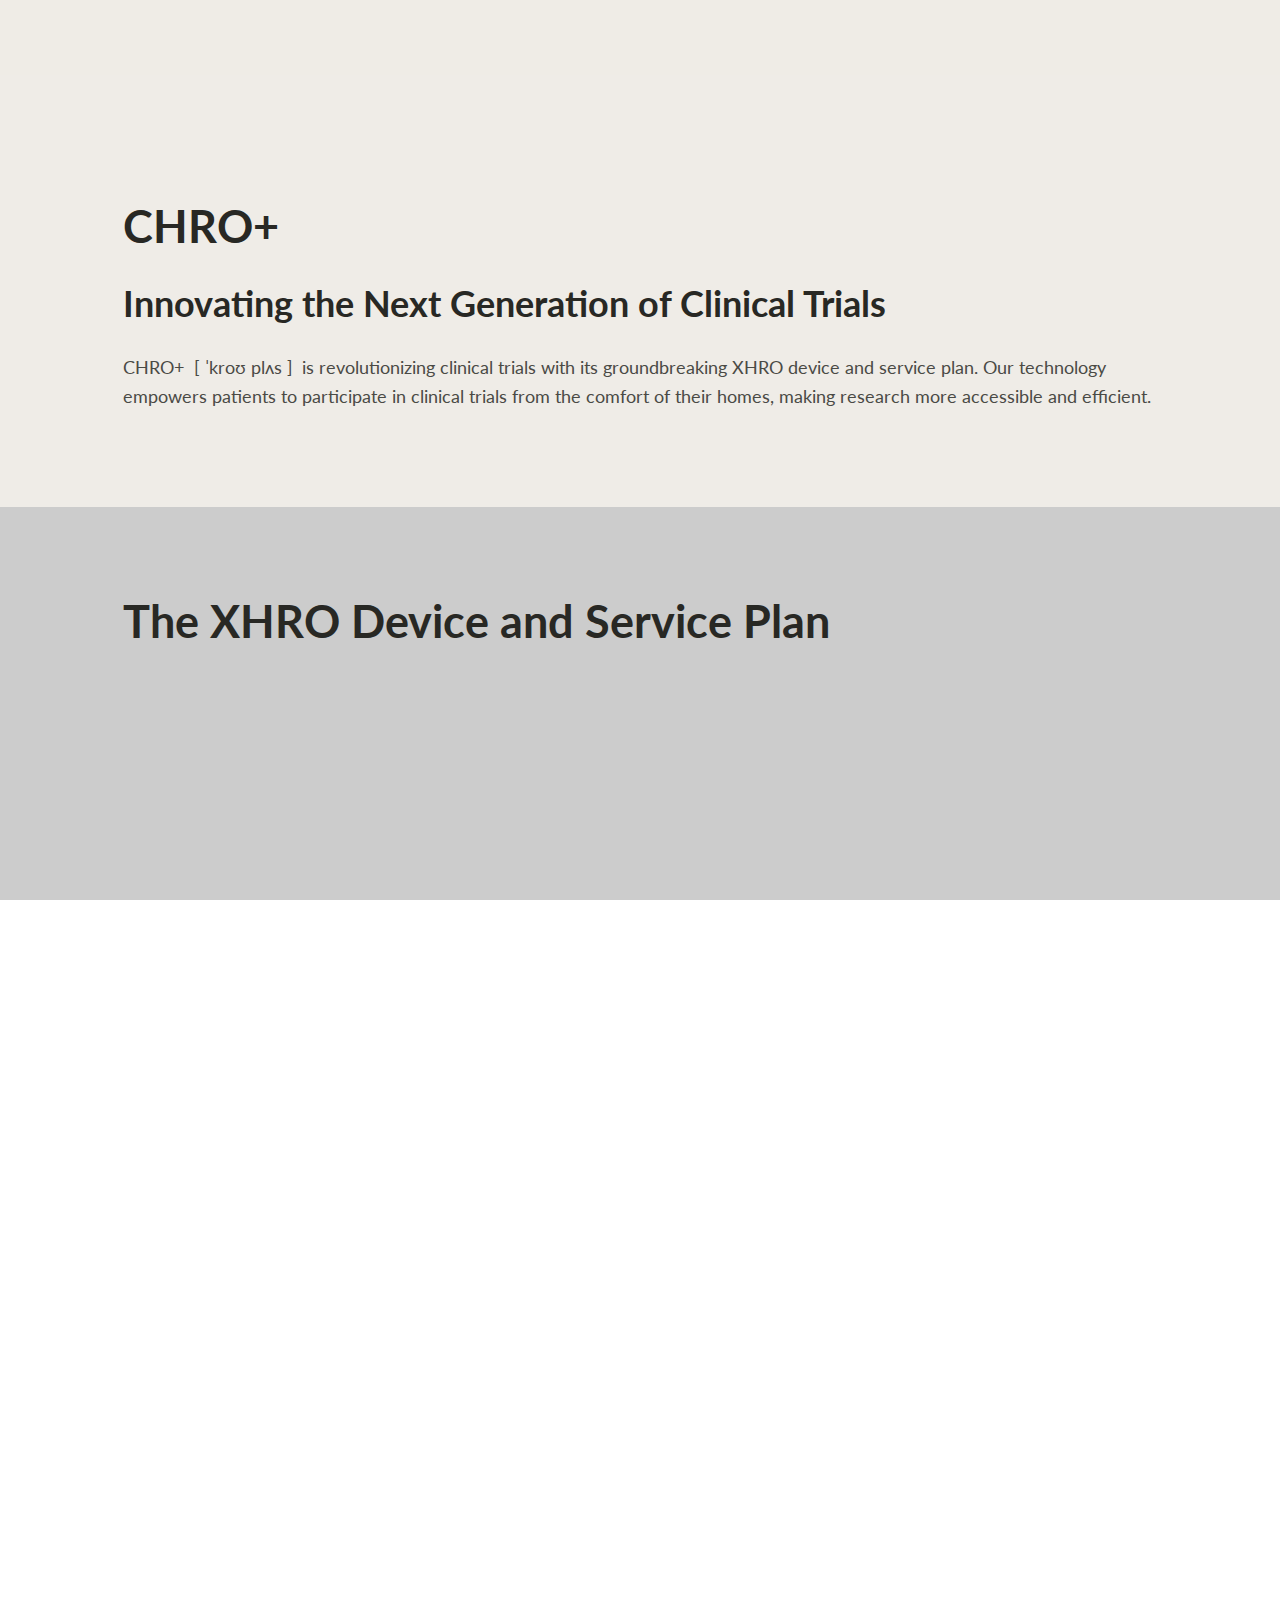
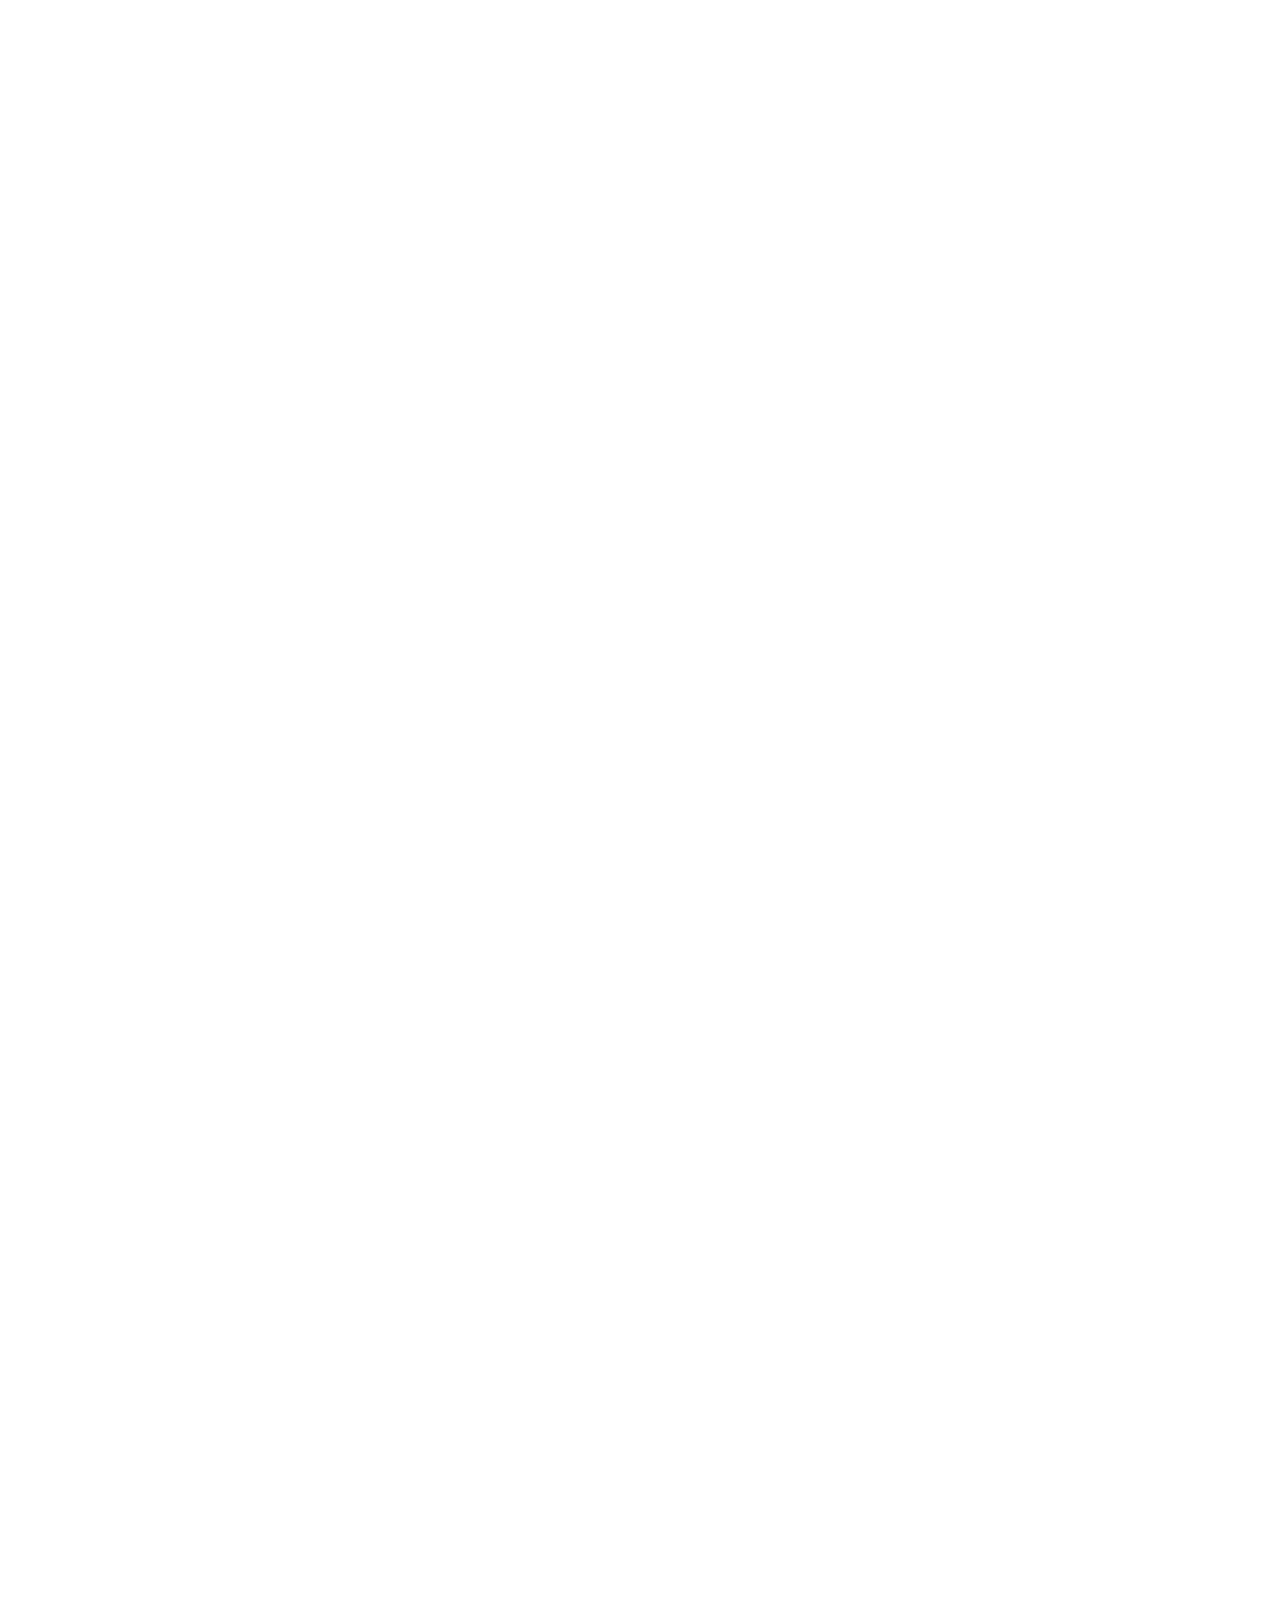
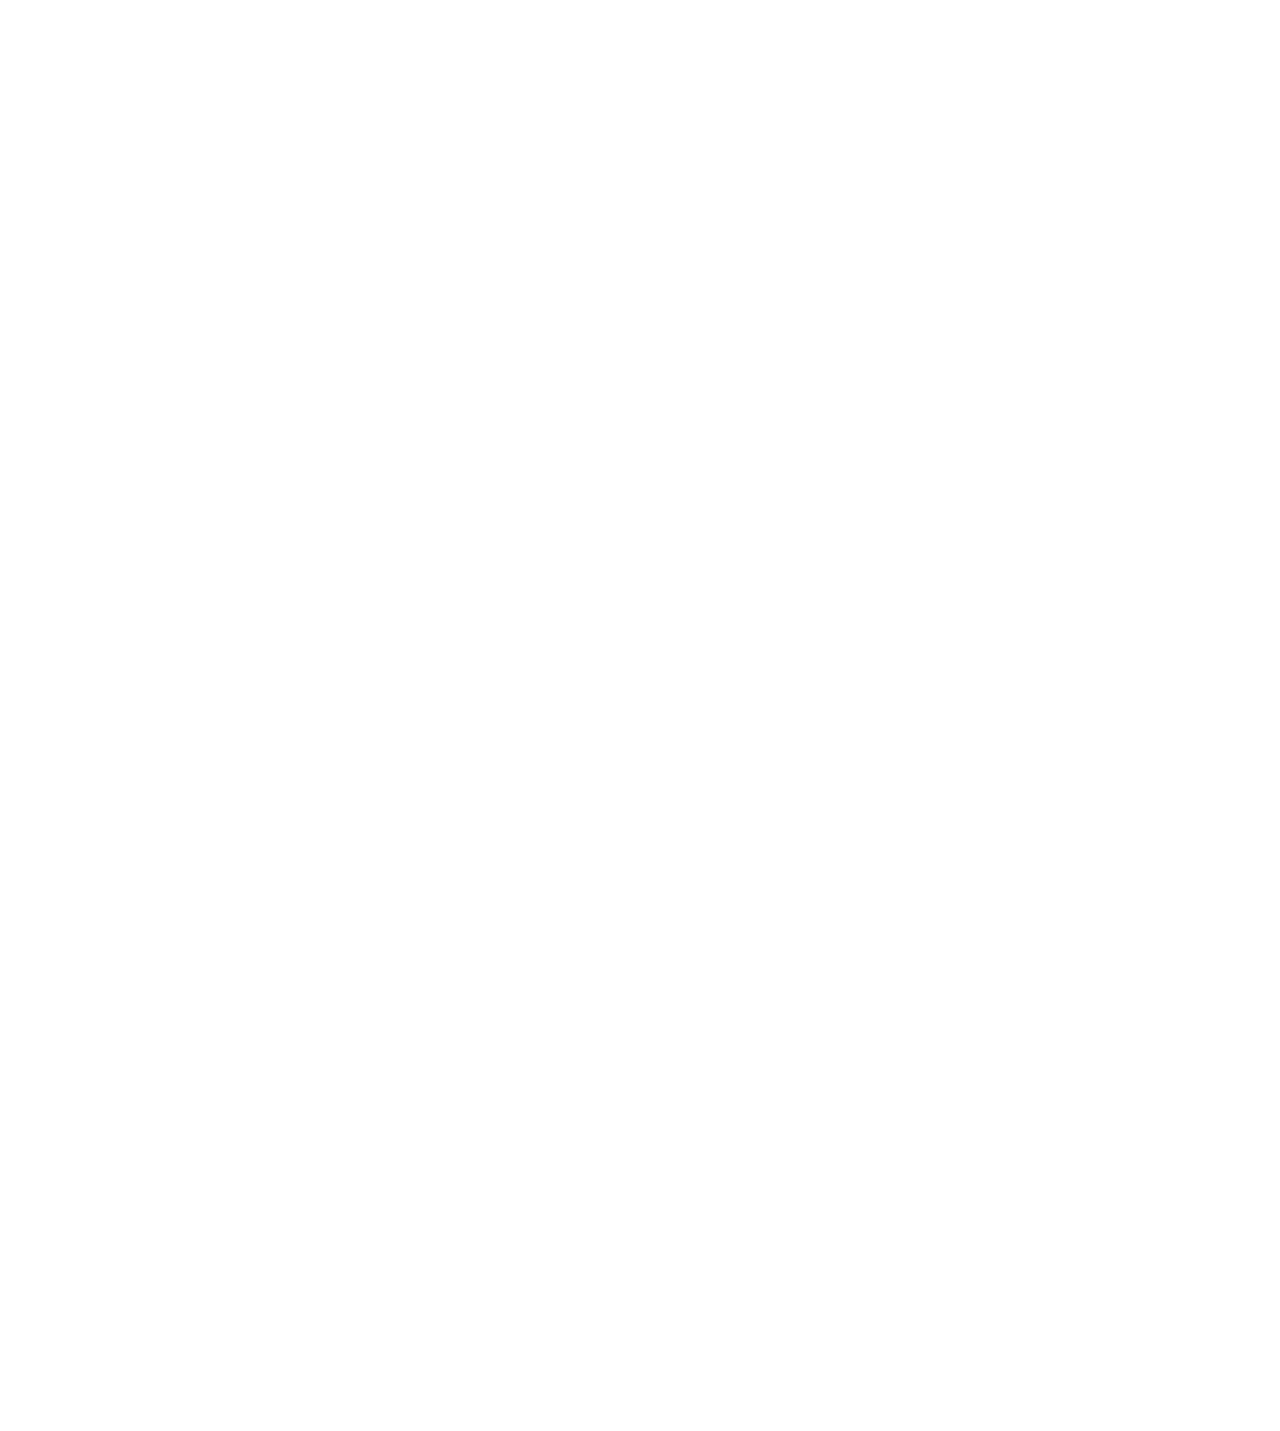
==== commit 9b18187b: "update: mobile" ====
--- a/index.html
+++ b/index.html
@@ -1,4 +1,4 @@
-<!DOCTYPE html><html><head><meta charSet="utf-8"/><meta name="viewport" content="width=device-width"/><title>CHRO+</title><meta name="robots" content=", "/><meta content="" name="description"/><meta content="CHRO+" property="og:title"/><meta content="" property="og:description"/><meta content="https://assets.api.gamma.app/cne1fveur4i33pk/screenshots/qz7zxopo99b8r43/xyi6o11964bshc9/slide/waVztCC9C2UgWFvGrqWc7iOZnkk" property="og:image"/><meta content="CHRO+" property="twitter:title"/><meta content="" property="twitter:description"/><meta content="https://assets.api.gamma.app/cne1fveur4i33pk/screenshots/qz7zxopo99b8r43/xyi6o11964bshc9/slide/waVztCC9C2UgWFvGrqWc7iOZnkk" property="twitter:image"/><meta property="og:type" content="website"/><meta content="summary_large_image" name="twitter:card"/><meta name="next-head-count" content="14"/><link rel="preconnect" href="https://fonts.gstatic.com" crossorigin /><link rel="preload" href="/_next/static/css/7f1bf32feb6a8541.css" as="style"/><link rel="stylesheet" href="/_next/static/css/7f1bf32feb6a8541.css" data-n-p=""/><link rel="preload" href="/_next/static/css/c5909dc245a8df8d.css" as="style"/><link rel="stylesheet" href="/_next/static/css/c5909dc245a8df8d.css" data-n-p=""/><noscript data-n-css=""></noscript><script defer="" nomodule="" src="/_next/static/chunks/polyfills-78c92fac7aa8fdd8.js"></script><script src="/_next/static/chunks/webpack-2b0a27a5b2fea42d.js" defer=""></script><script src="/_next/static/chunks/framework-2f78ac0a0f267d65.js" defer=""></script><script src="/_next/static/chunks/main-350bc07b31a11744.js" defer=""></script><script src="/_next/static/chunks/pages/_app-c4482e5d57b7a6a9.js" defer=""></script><script src="/_next/static/chunks/5adc83ef-8e07286a1a4aed9b.js" defer=""></script><script src="/_next/static/chunks/93656207-41d28716ca784979.js" defer=""></script><script src="/_next/static/chunks/69bd6bf3-583fd1786d6463f8.js" defer=""></script><script src="/_next/static/chunks/b4d7d80c-da42a3086aafde9e.js" defer=""></script><script src="/_next/static/chunks/ad54e6ef-485bff6418c8824b.js" defer=""></script><script src="/_next/static/chunks/8c469d57-15109969c63e1543.js" defer=""></script><script src="/_next/static/chunks/2edb282b-a83f7ffd007bccf0.js" defer=""></script><script src="/_next/static/chunks/998ccc15-ad35dfdb33c695e6.js" defer=""></script><script src="/_next/static/chunks/b13ba9de-11ef9f2e07c3e310.js" defer=""></script><script src="/_next/static/chunks/91bbf309-384c42be65e3e52b.js" defer=""></script><script src="/_next/static/chunks/b155a556-fcae5884b6180690.js" defer=""></script><script src="/_next/static/chunks/d08a6a05-d92448afdf309bb8.js" defer=""></script><script src="/_next/static/chunks/9b583bcd-f8f16bc96d67efb2.js" defer=""></script><script src="/_next/static/chunks/1035ef44-e4d66d81a61710cd.js" defer=""></script><script src="/_next/static/chunks/b779bb5e-28b0d806a81f2318.js" defer=""></script><script src="/_next/static/chunks/a29ae703-de9ed4e81359daba.js" defer=""></script><script src="/_next/static/chunks/7511-ba980e8ac8293285.js" defer=""></script><script src="/_next/static/chunks/9317-80da7a8962ea93d0.js" defer=""></script><script src="/_next/static/chunks/pages/published/%5BdocId%5D-8970bbfc0b13e79d.js" defer=""></script><script src="/_next/static/LYLz2v767K5W1bUKWZl3O/_buildManifest.js" defer=""></script><script src="/_next/static/LYLz2v767K5W1bUKWZl3O/_ssgManifest.js" defer=""></script><style data-href="https://fonts.googleapis.com/css2?family=Inter:wght@100;200;300;400;500;600;700;800;900">@font-face{font-family:'Inter';font-style:normal;font-weight:100;src:url(https://fonts.gstatic.com/s/inter/v18/UcCO3FwrK3iLTeHuS_nVMrMxCp50SjIw2boKoduKmMEVuLyeMZs.woff) format('woff')}@font-face{font-family:'Inter';font-style:normal;font-weight:200;src:url(https://fonts.gstatic.com/s/inter/v18/UcCO3FwrK3iLTeHuS_nVMrMxCp50SjIw2boKoduKmMEVuDyfMZs.woff) format('woff')}@font-face{font-family:'Inter';font-style:normal;font-weight:300;src:url(https://fonts.gstatic.com/s/inter/v18/UcCO3FwrK3iLTeHuS_nVMrMxCp50SjIw2boKoduKmMEVuOKfMZs.woff) format('woff')}@font-face{font-family:'Inter';font-style:normal;font-weight:400;src:url(https://fonts.gstatic.com/s/inter/v18/UcCO3FwrK3iLTeHuS_nVMrMxCp50SjIw2boKoduKmMEVuLyfMZs.woff) format('woff')}@font-face{font-family:'Inter';font-style:normal;font-weight:500;src:url(https://fonts.gstatic.com/s/inter/v18/UcCO3FwrK3iLTeHuS_nVMrMxCp50SjIw2boKoduKmMEVuI6fMZs.woff) format('woff')}@font-face{font-family:'Inter';font-style:normal;font-weight:600;src:url(https://fonts.gstatic.com/s/inter/v18/UcCO3FwrK3iLTeHuS_nVMrMxCp50SjIw2boKoduKmMEVuGKYMZs.woff) format('woff')}@font-face{font-family:'Inter';font-style:normal;font-weight:700;src:url(https://fonts.gstatic.com/s/inter/v18/UcCO3FwrK3iLTeHuS_nVMrMxCp50SjIw2boKoduKmMEVuFuYMZs.woff) format('woff')}@font-face{font-family:'Inter';font-style:normal;font-weight:800;src:url(https://fonts.gstatic.com/s/inter/v18/UcCO3FwrK3iLTeHuS_nVMrMxCp50SjIw2boKoduKmMEVuDyYMZs.woff) format('woff')}@font-face{font-family:'Inter';font-style:normal;font-weight:900;src:url(https://fonts.gstatic.com/s/inter/v18/UcCO3FwrK3iLTeHuS_nVMrMxCp50SjIw2boKoduKmMEVuBWYMZs.woff) format('woff')}@font-face{font-family:'Inter';font-style:normal;font-weight:100;src:url(https://fonts.gstatic.com/s/inter/v18/UcC73FwrK3iLTeHuS_nVMrMxCp50SjIa2JL7W0Q5n-wU.woff2) format('woff2');unicode-range:U+0460-052F,U+1C80-1C8A,U+20B4,U+2DE0-2DFF,U+A640-A69F,U+FE2E-FE2F}@font-face{font-family:'Inter';font-style:normal;font-weight:100;src:url(https://fonts.gstatic.com/s/inter/v18/UcC73FwrK3iLTeHuS_nVMrMxCp50SjIa0ZL7W0Q5n-wU.woff2) format('woff2');unicode-range:U+0301,U+0400-045F,U+0490-0491,U+04B0-04B1,U+2116}@font-face{font-family:'Inter';font-style:normal;font-weight:100;src:url(https://fonts.gstatic.com/s/inter/v18/UcC73FwrK3iLTeHuS_nVMrMxCp50SjIa2ZL7W0Q5n-wU.woff2) format('woff2');unicode-range:U+1F00-1FFF}@font-face{font-family:'Inter';font-style:normal;font-weight:100;src:url(https://fonts.gstatic.com/s/inter/v18/UcC73FwrK3iLTeHuS_nVMrMxCp50SjIa1pL7W0Q5n-wU.woff2) format('woff2');unicode-range:U+0370-0377,U+037A-037F,U+0384-038A,U+038C,U+038E-03A1,U+03A3-03FF}@font-face{font-family:'Inter';font-style:normal;font-weight:100;src:url(https://fonts.gstatic.com/s/inter/v18/UcC73FwrK3iLTeHuS_nVMrMxCp50SjIa2pL7W0Q5n-wU.woff2) format('woff2');unicode-range:U+0102-0103,U+0110-0111,U+0128-0129,U+0168-0169,U+01A0-01A1,U+01AF-01B0,U+0300-0301,U+0303-0304,U+0308-0309,U+0323,U+0329,U+1EA0-1EF9,U+20AB}@font-face{font-family:'Inter';font-style:normal;font-weight:100;src:url(https://fonts.gstatic.com/s/inter/v18/UcC73FwrK3iLTeHuS_nVMrMxCp50SjIa25L7W0Q5n-wU.woff2) format('woff2');unicode-range:U+0100-02BA,U+02BD-02C5,U+02C7-02CC,U+02CE-02D7,U+02DD-02FF,U+0304,U+0308,U+0329,U+1D00-1DBF,U+1E00-1E9F,U+1EF2-1EFF,U+2020,U+20A0-20AB,U+20AD-20C0,U+2113,U+2C60-2C7F,U+A720-A7FF}@font-face{font-family:'Inter';font-style:normal;font-weight:100;src:url(https://fonts.gstatic.com/s/inter/v18/UcC73FwrK3iLTeHuS_nVMrMxCp50SjIa1ZL7W0Q5nw.woff2) format('woff2');unicode-range:U+0000-00FF,U+0131,U+0152-0153,U+02BB-02BC,U+02C6,U+02DA,U+02DC,U+0304,U+0308,U+0329,U+2000-206F,U+20AC,U+2122,U+2191,U+2193,U+2212,U+2215,U+FEFF,U+FFFD}@font-face{font-family:'Inter';font-style:normal;font-weight:200;src:url(https://fonts.gstatic.com/s/inter/v18/UcC73FwrK3iLTeHuS_nVMrMxCp50SjIa2JL7W0Q5n-wU.woff2) format('woff2');unicode-range:U+0460-052F,U+1C80-1C8A,U+20B4,U+2DE0-2DFF,U+A640-A69F,U+FE2E-FE2F}@font-face{font-family:'Inter';font-style:normal;font-weight:200;src:url(https://fonts.gstatic.com/s/inter/v18/UcC73FwrK3iLTeHuS_nVMrMxCp50SjIa0ZL7W0Q5n-wU.woff2) format('woff2');unicode-range:U+0301,U+0400-045F,U+0490-0491,U+04B0-04B1,U+2116}@font-face{font-family:'Inter';font-style:normal;font-weight:200;src:url(https://fonts.gstatic.com/s/inter/v18/UcC73FwrK3iLTeHuS_nVMrMxCp50SjIa2ZL7W0Q5n-wU.woff2) format('woff2');unicode-range:U+1F00-1FFF}@font-face{font-family:'Inter';font-style:normal;font-weight:200;src:url(https://fonts.gstatic.com/s/inter/v18/UcC73FwrK3iLTeHuS_nVMrMxCp50SjIa1pL7W0Q5n-wU.woff2) format('woff2');unicode-range:U+0370-0377,U+037A-037F,U+0384-038A,U+038C,U+038E-03A1,U+03A3-03FF}@font-face{font-family:'Inter';font-style:normal;font-weight:200;src:url(https://fonts.gstatic.com/s/inter/v18/UcC73FwrK3iLTeHuS_nVMrMxCp50SjIa2pL7W0Q5n-wU.woff2) format('woff2');unicode-range:U+0102-0103,U+0110-0111,U+0128-0129,U+0168-0169,U+01A0-01A1,U+01AF-01B0,U+0300-0301,U+0303-0304,U+0308-0309,U+0323,U+0329,U+1EA0-1EF9,U+20AB}@font-face{font-family:'Inter';font-style:normal;font-weight:200;src:url(https://fonts.gstatic.com/s/inter/v18/UcC73FwrK3iLTeHuS_nVMrMxCp50SjIa25L7W0Q5n-wU.woff2) format('woff2');unicode-range:U+0100-02BA,U+02BD-02C5,U+02C7-02CC,U+02CE-02D7,U+02DD-02FF,U+0304,U+0308,U+0329,U+1D00-1DBF,U+1E00-1E9F,U+1EF2-1EFF,U+2020,U+20A0-20AB,U+20AD-20C0,U+2113,U+2C60-2C7F,U+A720-A7FF}@font-face{font-family:'Inter';font-style:normal;font-weight:200;src:url(https://fonts.gstatic.com/s/inter/v18/UcC73FwrK3iLTeHuS_nVMrMxCp50SjIa1ZL7W0Q5nw.woff2) format('woff2');unicode-range:U+0000-00FF,U+0131,U+0152-0153,U+02BB-02BC,U+02C6,U+02DA,U+02DC,U+0304,U+0308,U+0329,U+2000-206F,U+20AC,U+2122,U+2191,U+2193,U+2212,U+2215,U+FEFF,U+FFFD}@font-face{font-family:'Inter';font-style:normal;font-weight:300;src:url(https://fonts.gstatic.com/s/inter/v18/UcC73FwrK3iLTeHuS_nVMrMxCp50SjIa2JL7W0Q5n-wU.woff2) format('woff2');unicode-range:U+0460-052F,U+1C80-1C8A,U+20B4,U+2DE0-2DFF,U+A640-A69F,U+FE2E-FE2F}@font-face{font-family:'Inter';font-style:normal;font-weight:300;src:url(https://fonts.gstatic.com/s/inter/v18/UcC73FwrK3iLTeHuS_nVMrMxCp50SjIa0ZL7W0Q5n-wU.woff2) format('woff2');unicode-range:U+0301,U+0400-045F,U+0490-0491,U+04B0-04B1,U+2116}@font-face{font-family:'Inter';font-style:normal;font-weight:300;src:url(https://fonts.gstatic.com/s/inter/v18/UcC73FwrK3iLTeHuS_nVMrMxCp50SjIa2ZL7W0Q5n-wU.woff2) format('woff2');unicode-range:U+1F00-1FFF}@font-face{font-family:'Inter';font-style:normal;font-weight:300;src:url(https://fonts.gstatic.com/s/inter/v18/UcC73FwrK3iLTeHuS_nVMrMxCp50SjIa1pL7W0Q5n-wU.woff2) format('woff2');unicode-range:U+0370-0377,U+037A-037F,U+0384-038A,U+038C,U+038E-03A1,U+03A3-03FF}@font-face{font-family:'Inter';font-style:normal;font-weight:300;src:url(https://fonts.gstatic.com/s/inter/v18/UcC73FwrK3iLTeHuS_nVMrMxCp50SjIa2pL7W0Q5n-wU.woff2) format('woff2');unicode-range:U+0102-0103,U+0110-0111,U+0128-0129,U+0168-0169,U+01A0-01A1,U+01AF-01B0,U+0300-0301,U+0303-0304,U+0308-0309,U+0323,U+0329,U+1EA0-1EF9,U+20AB}@font-face{font-family:'Inter';font-style:normal;font-weight:300;src:url(https://fonts.gstatic.com/s/inter/v18/UcC73FwrK3iLTeHuS_nVMrMxCp50SjIa25L7W0Q5n-wU.woff2) format('woff2');unicode-range:U+0100-02BA,U+02BD-02C5,U+02C7-02CC,U+02CE-02D7,U+02DD-02FF,U+0304,U+0308,U+0329,U+1D00-1DBF,U+1E00-1E9F,U+1EF2-1EFF,U+2020,U+20A0-20AB,U+20AD-20C0,U+2113,U+2C60-2C7F,U+A720-A7FF}@font-face{font-family:'Inter';font-style:normal;font-weight:300;src:url(https://fonts.gstatic.com/s/inter/v18/UcC73FwrK3iLTeHuS_nVMrMxCp50SjIa1ZL7W0Q5nw.woff2) format('woff2');unicode-range:U+0000-00FF,U+0131,U+0152-0153,U+02BB-02BC,U+02C6,U+02DA,U+02DC,U+0304,U+0308,U+0329,U+2000-206F,U+20AC,U+2122,U+2191,U+2193,U+2212,U+2215,U+FEFF,U+FFFD}@font-face{font-family:'Inter';font-style:normal;font-weight:400;src:url(https://fonts.gstatic.com/s/inter/v18/UcC73FwrK3iLTeHuS_nVMrMxCp50SjIa2JL7W0Q5n-wU.woff2) format('woff2');unicode-range:U+0460-052F,U+1C80-1C8A,U+20B4,U+2DE0-2DFF,U+A640-A69F,U+FE2E-FE2F}@font-face{font-family:'Inter';font-style:normal;font-weight:400;src:url(https://fonts.gstatic.com/s/inter/v18/UcC73FwrK3iLTeHuS_nVMrMxCp50SjIa0ZL7W0Q5n-wU.woff2) format('woff2');unicode-range:U+0301,U+0400-045F,U+0490-0491,U+04B0-04B1,U+2116}@font-face{font-family:'Inter';font-style:normal;font-weight:400;src:url(https://fonts.gstatic.com/s/inter/v18/UcC73FwrK3iLTeHuS_nVMrMxCp50SjIa2ZL7W0Q5n-wU.woff2) format('woff2');unicode-range:U+1F00-1FFF}@font-face{font-family:'Inter';font-style:normal;font-weight:400;src:url(https://fonts.gstatic.com/s/inter/v18/UcC73FwrK3iLTeHuS_nVMrMxCp50SjIa1pL7W0Q5n-wU.woff2) format('woff2');unicode-range:U+0370-0377,U+037A-037F,U+0384-038A,U+038C,U+038E-03A1,U+03A3-03FF}@font-face{font-family:'Inter';font-style:normal;font-weight:400;src:url(https://fonts.gstatic.com/s/inter/v18/UcC73FwrK3iLTeHuS_nVMrMxCp50SjIa2pL7W0Q5n-wU.woff2) format('woff2');unicode-range:U+0102-0103,U+0110-0111,U+0128-0129,U+0168-0169,U+01A0-01A1,U+01AF-01B0,U+0300-0301,U+0303-0304,U+0308-0309,U+0323,U+0329,U+1EA0-1EF9,U+20AB}@font-face{font-family:'Inter';font-style:normal;font-weight:400;src:url(https://fonts.gstatic.com/s/inter/v18/UcC73FwrK3iLTeHuS_nVMrMxCp50SjIa25L7W0Q5n-wU.woff2) format('woff2');unicode-range:U+0100-02BA,U+02BD-02C5,U+02C7-02CC,U+02CE-02D7,U+02DD-02FF,U+0304,U+0308,U+0329,U+1D00-1DBF,U+1E00-1E9F,U+1EF2-1EFF,U+2020,U+20A0-20AB,U+20AD-20C0,U+2113,U+2C60-2C7F,U+A720-A7FF}@font-face{font-family:'Inter';font-style:normal;font-weight:400;src:url(https://fonts.gstatic.com/s/inter/v18/UcC73FwrK3iLTeHuS_nVMrMxCp50SjIa1ZL7W0Q5nw.woff2) format('woff2');unicode-range:U+0000-00FF,U+0131,U+0152-0153,U+02BB-02BC,U+02C6,U+02DA,U+02DC,U+0304,U+0308,U+0329,U+2000-206F,U+20AC,U+2122,U+2191,U+2193,U+2212,U+2215,U+FEFF,U+FFFD}@font-face{font-family:'Inter';font-style:normal;font-weight:500;src:url(https://fonts.gstatic.com/s/inter/v18/UcC73FwrK3iLTeHuS_nVMrMxCp50SjIa2JL7W0Q5n-wU.woff2) format('woff2');unicode-range:U+0460-052F,U+1C80-1C8A,U+20B4,U+2DE0-2DFF,U+A640-A69F,U+FE2E-FE2F}@font-face{font-family:'Inter';font-style:normal;font-weight:500;src:url(https://fonts.gstatic.com/s/inter/v18/UcC73FwrK3iLTeHuS_nVMrMxCp50SjIa0ZL7W0Q5n-wU.woff2) format('woff2');unicode-range:U+0301,U+0400-045F,U+0490-0491,U+04B0-04B1,U+2116}@font-face{font-family:'Inter';font-style:normal;font-weight:500;src:url(https://fonts.gstatic.com/s/inter/v18/UcC73FwrK3iLTeHuS_nVMrMxCp50SjIa2ZL7W0Q5n-wU.woff2) format('woff2');unicode-range:U+1F00-1FFF}@font-face{font-family:'Inter';font-style:normal;font-weight:500;src:url(https://fonts.gstatic.com/s/inter/v18/UcC73FwrK3iLTeHuS_nVMrMxCp50SjIa1pL7W0Q5n-wU.woff2) format('woff2');unicode-range:U+0370-0377,U+037A-037F,U+0384-038A,U+038C,U+038E-03A1,U+03A3-03FF}@font-face{font-family:'Inter';font-style:normal;font-weight:500;src:url(https://fonts.gstatic.com/s/inter/v18/UcC73FwrK3iLTeHuS_nVMrMxCp50SjIa2pL7W0Q5n-wU.woff2) format('woff2');unicode-range:U+0102-0103,U+0110-0111,U+0128-0129,U+0168-0169,U+01A0-01A1,U+01AF-01B0,U+0300-0301,U+0303-0304,U+0308-0309,U+0323,U+0329,U+1EA0-1EF9,U+20AB}@font-face{font-family:'Inter';font-style:normal;font-weight:500;src:url(https://fonts.gstatic.com/s/inter/v18/UcC73FwrK3iLTeHuS_nVMrMxCp50SjIa25L7W0Q5n-wU.woff2) format('woff2');unicode-range:U+0100-02BA,U+02BD-02C5,U+02C7-02CC,U+02CE-02D7,U+02DD-02FF,U+0304,U+0308,U+0329,U+1D00-1DBF,U+1E00-1E9F,U+1EF2-1EFF,U+2020,U+20A0-20AB,U+20AD-20C0,U+2113,U+2C60-2C7F,U+A720-A7FF}@font-face{font-family:'Inter';font-style:normal;font-weight:500;src:url(https://fonts.gstatic.com/s/inter/v18/UcC73FwrK3iLTeHuS_nVMrMxCp50SjIa1ZL7W0Q5nw.woff2) format('woff2');unicode-range:U+0000-00FF,U+0131,U+0152-0153,U+02BB-02BC,U+02C6,U+02DA,U+02DC,U+0304,U+0308,U+0329,U+2000-206F,U+20AC,U+2122,U+2191,U+2193,U+2212,U+2215,U+FEFF,U+FFFD}@font-face{font-family:'Inter';font-style:normal;font-weight:600;src:url(https://fonts.gstatic.com/s/inter/v18/UcC73FwrK3iLTeHuS_nVMrMxCp50SjIa2JL7W0Q5n-wU.woff2) format('woff2');unicode-range:U+0460-052F,U+1C80-1C8A,U+20B4,U+2DE0-2DFF,U+A640-A69F,U+FE2E-FE2F}@font-face{font-family:'Inter';font-style:normal;font-weight:600;src:url(https://fonts.gstatic.com/s/inter/v18/UcC73FwrK3iLTeHuS_nVMrMxCp50SjIa0ZL7W0Q5n-wU.woff2) format('woff2');unicode-range:U+0301,U+0400-045F,U+0490-0491,U+04B0-04B1,U+2116}@font-face{font-family:'Inter';font-style:normal;font-weight:600;src:url(https://fonts.gstatic.com/s/inter/v18/UcC73FwrK3iLTeHuS_nVMrMxCp50SjIa2ZL7W0Q5n-wU.woff2) format('woff2');unicode-range:U+1F00-1FFF}@font-face{font-family:'Inter';font-style:normal;font-weight:600;src:url(https://fonts.gstatic.com/s/inter/v18/UcC73FwrK3iLTeHuS_nVMrMxCp50SjIa1pL7W0Q5n-wU.woff2) format('woff2');unicode-range:U+0370-0377,U+037A-037F,U+0384-038A,U+038C,U+038E-03A1,U+03A3-03FF}@font-face{font-family:'Inter';font-style:normal;font-weight:600;src:url(https://fonts.gstatic.com/s/inter/v18/UcC73FwrK3iLTeHuS_nVMrMxCp50SjIa2pL7W0Q5n-wU.woff2) format('woff2');unicode-range:U+0102-0103,U+0110-0111,U+0128-0129,U+0168-0169,U+01A0-01A1,U+01AF-01B0,U+0300-0301,U+0303-0304,U+0308-0309,U+0323,U+0329,U+1EA0-1EF9,U+20AB}@font-face{font-family:'Inter';font-style:normal;font-weight:600;src:url(https://fonts.gstatic.com/s/inter/v18/UcC73FwrK3iLTeHuS_nVMrMxCp50SjIa25L7W0Q5n-wU.woff2) format('woff2');unicode-range:U+0100-02BA,U+02BD-02C5,U+02C7-02CC,U+02CE-02D7,U+02DD-02FF,U+0304,U+0308,U+0329,U+1D00-1DBF,U+1E00-1E9F,U+1EF2-1EFF,U+2020,U+20A0-20AB,U+20AD-20C0,U+2113,U+2C60-2C7F,U+A720-A7FF}@font-face{font-family:'Inter';font-style:normal;font-weight:600;src:url(https://fonts.gstatic.com/s/inter/v18/UcC73FwrK3iLTeHuS_nVMrMxCp50SjIa1ZL7W0Q5nw.woff2) format('woff2');unicode-range:U+0000-00FF,U+0131,U+0152-0153,U+02BB-02BC,U+02C6,U+02DA,U+02DC,U+0304,U+0308,U+0329,U+2000-206F,U+20AC,U+2122,U+2191,U+2193,U+2212,U+2215,U+FEFF,U+FFFD}@font-face{font-family:'Inter';font-style:normal;font-weight:700;src:url(https://fonts.gstatic.com/s/inter/v18/UcC73FwrK3iLTeHuS_nVMrMxCp50SjIa2JL7W0Q5n-wU.woff2) format('woff2');unicode-range:U+0460-052F,U+1C80-1C8A,U+20B4,U+2DE0-2DFF,U+A640-A69F,U+FE2E-FE2F}@font-face{font-family:'Inter';font-style:normal;font-weight:700;src:url(https://fonts.gstatic.com/s/inter/v18/UcC73FwrK3iLTeHuS_nVMrMxCp50SjIa0ZL7W0Q5n-wU.woff2) format('woff2');unicode-range:U+0301,U+0400-045F,U+0490-0491,U+04B0-04B1,U+2116}@font-face{font-family:'Inter';font-style:normal;font-weight:700;src:url(https://fonts.gstatic.com/s/inter/v18/UcC73FwrK3iLTeHuS_nVMrMxCp50SjIa2ZL7W0Q5n-wU.woff2) format('woff2');unicode-range:U+1F00-1FFF}@font-face{font-family:'Inter';font-style:normal;font-weight:700;src:url(https://fonts.gstatic.com/s/inter/v18/UcC73FwrK3iLTeHuS_nVMrMxCp50SjIa1pL7W0Q5n-wU.woff2) format('woff2');unicode-range:U+0370-0377,U+037A-037F,U+0384-038A,U+038C,U+038E-03A1,U+03A3-03FF}@font-face{font-family:'Inter';font-style:normal;font-weight:700;src:url(https://fonts.gstatic.com/s/inter/v18/UcC73FwrK3iLTeHuS_nVMrMxCp50SjIa2pL7W0Q5n-wU.woff2) format('woff2');unicode-range:U+0102-0103,U+0110-0111,U+0128-0129,U+0168-0169,U+01A0-01A1,U+01AF-01B0,U+0300-0301,U+0303-0304,U+0308-0309,U+0323,U+0329,U+1EA0-1EF9,U+20AB}@font-face{font-family:'Inter';font-style:normal;font-weight:700;src:url(https://fonts.gstatic.com/s/inter/v18/UcC73FwrK3iLTeHuS_nVMrMxCp50SjIa25L7W0Q5n-wU.woff2) format('woff2');unicode-range:U+0100-02BA,U+02BD-02C5,U+02C7-02CC,U+02CE-02D7,U+02DD-02FF,U+0304,U+0308,U+0329,U+1D00-1DBF,U+1E00-1E9F,U+1EF2-1EFF,U+2020,U+20A0-20AB,U+20AD-20C0,U+2113,U+2C60-2C7F,U+A720-A7FF}@font-face{font-family:'Inter';font-style:normal;font-weight:700;src:url(https://fonts.gstatic.com/s/inter/v18/UcC73FwrK3iLTeHuS_nVMrMxCp50SjIa1ZL7W0Q5nw.woff2) format('woff2');unicode-range:U+0000-00FF,U+0131,U+0152-0153,U+02BB-02BC,U+02C6,U+02DA,U+02DC,U+0304,U+0308,U+0329,U+2000-206F,U+20AC,U+2122,U+2191,U+2193,U+2212,U+2215,U+FEFF,U+FFFD}@font-face{font-family:'Inter';font-style:normal;font-weight:800;src:url(https://fonts.gstatic.com/s/inter/v18/UcC73FwrK3iLTeHuS_nVMrMxCp50SjIa2JL7W0Q5n-wU.woff2) format('woff2');unicode-range:U+0460-052F,U+1C80-1C8A,U+20B4,U+2DE0-2DFF,U+A640-A69F,U+FE2E-FE2F}@font-face{font-family:'Inter';font-style:normal;font-weight:800;src:url(https://fonts.gstatic.com/s/inter/v18/UcC73FwrK3iLTeHuS_nVMrMxCp50SjIa0ZL7W0Q5n-wU.woff2) format('woff2');unicode-range:U+0301,U+0400-045F,U+0490-0491,U+04B0-04B1,U+2116}@font-face{font-family:'Inter';font-style:normal;font-weight:800;src:url(https://fonts.gstatic.com/s/inter/v18/UcC73FwrK3iLTeHuS_nVMrMxCp50SjIa2ZL7W0Q5n-wU.woff2) format('woff2');unicode-range:U+1F00-1FFF}@font-face{font-family:'Inter';font-style:normal;font-weight:800;src:url(https://fonts.gstatic.com/s/inter/v18/UcC73FwrK3iLTeHuS_nVMrMxCp50SjIa1pL7W0Q5n-wU.woff2) format('woff2');unicode-range:U+0370-0377,U+037A-037F,U+0384-038A,U+038C,U+038E-03A1,U+03A3-03FF}@font-face{font-family:'Inter';font-style:normal;font-weight:800;src:url(https://fonts.gstatic.com/s/inter/v18/UcC73FwrK3iLTeHuS_nVMrMxCp50SjIa2pL7W0Q5n-wU.woff2) format('woff2');unicode-range:U+0102-0103,U+0110-0111,U+0128-0129,U+0168-0169,U+01A0-01A1,U+01AF-01B0,U+0300-0301,U+0303-0304,U+0308-0309,U+0323,U+0329,U+1EA0-1EF9,U+20AB}@font-face{font-family:'Inter';font-style:normal;font-weight:800;src:url(https://fonts.gstatic.com/s/inter/v18/UcC73FwrK3iLTeHuS_nVMrMxCp50SjIa25L7W0Q5n-wU.woff2) format('woff2');unicode-range:U+0100-02BA,U+02BD-02C5,U+02C7-02CC,U+02CE-02D7,U+02DD-02FF,U+0304,U+0308,U+0329,U+1D00-1DBF,U+1E00-1E9F,U+1EF2-1EFF,U+2020,U+20A0-20AB,U+20AD-20C0,U+2113,U+2C60-2C7F,U+A720-A7FF}@font-face{font-family:'Inter';font-style:normal;font-weight:800;src:url(https://fonts.gstatic.com/s/inter/v18/UcC73FwrK3iLTeHuS_nVMrMxCp50SjIa1ZL7W0Q5nw.woff2) format('woff2');unicode-range:U+0000-00FF,U+0131,U+0152-0153,U+02BB-02BC,U+02C6,U+02DA,U+02DC,U+0304,U+0308,U+0329,U+2000-206F,U+20AC,U+2122,U+2191,U+2193,U+2212,U+2215,U+FEFF,U+FFFD}@font-face{font-family:'Inter';font-style:normal;font-weight:900;src:url(https://fonts.gstatic.com/s/inter/v18/UcC73FwrK3iLTeHuS_nVMrMxCp50SjIa2JL7W0Q5n-wU.woff2) format('woff2');unicode-range:U+0460-052F,U+1C80-1C8A,U+20B4,U+2DE0-2DFF,U+A640-A69F,U+FE2E-FE2F}@font-face{font-family:'Inter';font-style:normal;font-weight:900;src:url(https://fonts.gstatic.com/s/inter/v18/UcC73FwrK3iLTeHuS_nVMrMxCp50SjIa0ZL7W0Q5n-wU.woff2) format('woff2');unicode-range:U+0301,U+0400-045F,U+0490-0491,U+04B0-04B1,U+2116}@font-face{font-family:'Inter';font-style:normal;font-weight:900;src:url(https://fonts.gstatic.com/s/inter/v18/UcC73FwrK3iLTeHuS_nVMrMxCp50SjIa2ZL7W0Q5n-wU.woff2) format('woff2');unicode-range:U+1F00-1FFF}@font-face{font-family:'Inter';font-style:normal;font-weight:900;src:url(https://fonts.gstatic.com/s/inter/v18/UcC73FwrK3iLTeHuS_nVMrMxCp50SjIa1pL7W0Q5n-wU.woff2) format('woff2');unicode-range:U+0370-0377,U+037A-037F,U+0384-038A,U+038C,U+038E-03A1,U+03A3-03FF}@font-face{font-family:'Inter';font-style:normal;font-weight:900;src:url(https://fonts.gstatic.com/s/inter/v18/UcC73FwrK3iLTeHuS_nVMrMxCp50SjIa2pL7W0Q5n-wU.woff2) format('woff2');unicode-range:U+0102-0103,U+0110-0111,U+0128-0129,U+0168-0169,U+01A0-01A1,U+01AF-01B0,U+0300-0301,U+0303-0304,U+0308-0309,U+0323,U+0329,U+1EA0-1EF9,U+20AB}@font-face{font-family:'Inter';font-style:normal;font-weight:900;src:url(https://fonts.gstatic.com/s/inter/v18/UcC73FwrK3iLTeHuS_nVMrMxCp50SjIa25L7W0Q5n-wU.woff2) format('woff2');unicode-range:U+0100-02BA,U+02BD-02C5,U+02C7-02CC,U+02CE-02D7,U+02DD-02FF,U+0304,U+0308,U+0329,U+1D00-1DBF,U+1E00-1E9F,U+1EF2-1EFF,U+2020,U+20A0-20AB,U+20AD-20C0,U+2113,U+2C60-2C7F,U+A720-A7FF}@font-face{font-family:'Inter';font-style:normal;font-weight:900;src:url(https://fonts.gstatic.com/s/inter/v18/UcC73FwrK3iLTeHuS_nVMrMxCp50SjIa1ZL7W0Q5nw.woff2) format('woff2');unicode-range:U+0000-00FF,U+0131,U+0152-0153,U+02BB-02BC,U+02C6,U+02DA,U+02DC,U+0304,U+0308,U+0329,U+2000-206F,U+20AC,U+2122,U+2191,U+2193,U+2212,U+2215,U+FEFF,U+FFFD}</style></head><body><div id="__next"><style data-emotion="css-global 12ctgee">:host,:root,[data-theme]{--chakra-ring-inset:var(--chakra-empty,/*!*/ /*!*/);--chakra-ring-offset-width:0px;--chakra-ring-offset-color:#fff;--chakra-ring-color:rgba(66, 153, 225, 0.6);--chakra-ring-offset-shadow:0 0 #0000;--chakra-ring-shadow:0 0 #0000;--chakra-space-x-reverse:0;--chakra-space-y-reverse:0;--chakra-colors-transparent:transparent;--chakra-colors-current:currentColor;--chakra-colors-black:#000000;--chakra-colors-white:#FFFFFF;--chakra-colors-whiteAlpha-50:rgba(255, 255, 255, 0.04);--chakra-colors-whiteAlpha-100:rgba(255, 255, 255, 0.06);--chakra-colors-whiteAlpha-200:rgba(255, 255, 255, 0.08);--chakra-colors-whiteAlpha-300:rgba(255, 255, 255, 0.16);--chakra-colors-whiteAlpha-400:rgba(255, 255, 255, 0.24);--chakra-colors-whiteAlpha-500:rgba(255, 255, 255, 0.36);--chakra-colors-whiteAlpha-600:rgba(255, 255, 255, 0.48);--chakra-colors-whiteAlpha-700:rgba(255, 255, 255, 0.64);--chakra-colors-whiteAlpha-800:rgba(255, 255, 255, 0.80);--chakra-colors-whiteAlpha-900:rgba(255, 255, 255, 0.92);--chakra-colors-blackAlpha-50:rgba(0, 0, 0, 0.04);--chakra-colors-blackAlpha-100:rgba(0, 0, 0, 0.06);--chakra-colors-blackAlpha-200:rgba(0, 0, 0, 0.08);--chakra-colors-blackAlpha-300:rgba(0, 0, 0, 0.16);--chakra-colors-blackAlpha-400:rgba(0, 0, 0, 0.24);--chakra-colors-blackAlpha-500:rgba(0, 0, 0, 0.36);--chakra-colors-blackAlpha-600:rgba(0, 0, 0, 0.48);--chakra-colors-blackAlpha-700:rgba(0, 0, 0, 0.64);--chakra-colors-blackAlpha-800:rgba(0, 0, 0, 0.80);--chakra-colors-blackAlpha-900:rgba(0, 0, 0, 0.92);--chakra-colors-gray-50:#F9f6f6;--chakra-colors-gray-100:#f7f3f2;--chakra-colors-gray-200:#e5e0df;--chakra-colors-gray-300:#cac5c4;--chakra-colors-gray-400:#ada8a8;--chakra-colors-gray-500:#8f8b8b;--chakra-colors-gray-600:#726e6e;--chakra-colors-gray-700:#565151;--chakra-colors-gray-800:#3c3838;--chakra-colors-gray-900:#272525;--chakra-colors-red-50:#FFF5F5;--chakra-colors-red-100:#FED7D7;--chakra-colors-red-200:#FEB2B2;--chakra-colors-red-300:#FC8181;--chakra-colors-red-400:#F56565;--chakra-colors-red-500:#E53E3E;--chakra-colors-red-600:#C53030;--chakra-colors-red-700:#9B2C2C;--chakra-colors-red-800:#822727;--chakra-colors-red-900:#63171B;--chakra-colors-orange-50:#FFFAF0;--chakra-colors-orange-100:#FEEBC8;--chakra-colors-orange-200:#FBD38D;--chakra-colors-orange-300:#F6AD55;--chakra-colors-orange-400:#ED8936;--chakra-colors-orange-500:#DD6B20;--chakra-colors-orange-600:#C05621;--chakra-colors-orange-700:#9C4221;--chakra-colors-orange-800:#7B341E;--chakra-colors-orange-900:#652B19;--chakra-colors-yellow-50:#FFFFF0;--chakra-colors-yellow-100:#FEFCBF;--chakra-colors-yellow-200:#FAF089;--chakra-colors-yellow-300:#F6E05E;--chakra-colors-yellow-400:#ECC94B;--chakra-colors-yellow-500:#D69E2E;--chakra-colors-yellow-600:#B7791F;--chakra-colors-yellow-700:#975A16;--chakra-colors-yellow-800:#744210;--chakra-colors-yellow-900:#5F370E;--chakra-colors-green-50:#F0FFF4;--chakra-colors-green-100:#C6F6D5;--chakra-colors-green-200:#9AE6B4;--chakra-colors-green-300:#68D391;--chakra-colors-green-400:#48BB78;--chakra-colors-green-500:#38A169;--chakra-colors-green-600:#2F855A;--chakra-colors-green-700:#276749;--chakra-colors-green-800:#22543D;--chakra-colors-green-900:#1C4532;--chakra-colors-teal-50:#E6FFFA;--chakra-colors-teal-100:#B2F5EA;--chakra-colors-teal-200:#81E6D9;--chakra-colors-teal-300:#4FD1C5;--chakra-colors-teal-400:#38B2AC;--chakra-colors-teal-500:#319795;--chakra-colors-teal-600:#2C7A7B;--chakra-colors-teal-700:#285E61;--chakra-colors-teal-800:#234E52;--chakra-colors-teal-900:#1D4044;--chakra-colors-blue-50:#ebf8ff;--chakra-colors-blue-100:#bee3f8;--chakra-colors-blue-200:#90cdf4;--chakra-colors-blue-300:#63b3ed;--chakra-colors-blue-400:#4299e1;--chakra-colors-blue-500:#3182ce;--chakra-colors-blue-600:#2b6cb0;--chakra-colors-blue-700:#2c5282;--chakra-colors-blue-800:#2a4365;--chakra-colors-blue-900:#1A365D;--chakra-colors-cyan-50:#EDFDFD;--chakra-colors-cyan-100:#C4F1F9;--chakra-colors-cyan-200:#9DECF9;--chakra-colors-cyan-300:#76E4F7;--chakra-colors-cyan-400:#0BC5EA;--chakra-colors-cyan-500:#00B5D8;--chakra-colors-cyan-600:#00A3C4;--chakra-colors-cyan-700:#0987A0;--chakra-colors-cyan-800:#086F83;--chakra-colors-cyan-900:#065666;--chakra-colors-purple-50:#FAF5FF;--chakra-colors-purple-100:#E9D8FD;--chakra-colors-purple-200:#D6BCFA;--chakra-colors-purple-300:#B794F4;--chakra-colors-purple-400:#9F7AEA;--chakra-colors-purple-500:#805AD5;--chakra-colors-purple-600:#6B46C1;--chakra-colors-purple-700:#553C9A;--chakra-colors-purple-800:#44337A;--chakra-colors-purple-900:#322659;--chakra-colors-pink-50:#FFF5F7;--chakra-colors-pink-100:#FED7E2;--chakra-colors-pink-200:#FBB6CE;--chakra-colors-pink-300:#F687B3;--chakra-colors-pink-400:#ED64A6;--chakra-colors-pink-500:#D53F8C;--chakra-colors-pink-600:#B83280;--chakra-colors-pink-700:#97266D;--chakra-colors-pink-800:#702459;--chakra-colors-pink-900:#521B41;--chakra-colors-linkedin-50:#E8F4F9;--chakra-colors-linkedin-100:#CFEDFB;--chakra-colors-linkedin-200:#9BDAF3;--chakra-colors-linkedin-300:#68C7EC;--chakra-colors-linkedin-400:#34B3E4;--chakra-colors-linkedin-500:#00A0DC;--chakra-colors-linkedin-600:#008CC9;--chakra-colors-linkedin-700:#0077B5;--chakra-colors-linkedin-800:#005E93;--chakra-colors-linkedin-900:#004471;--chakra-colors-facebook-50:#E8F4F9;--chakra-colors-facebook-100:#D9DEE9;--chakra-colors-facebook-200:#B7C2DA;--chakra-colors-facebook-300:#6482C0;--chakra-colors-facebook-400:#4267B2;--chakra-colors-facebook-500:#385898;--chakra-colors-facebook-600:#314E89;--chakra-colors-facebook-700:#29487D;--chakra-colors-facebook-800:#223B67;--chakra-colors-facebook-900:#1E355B;--chakra-colors-messenger-50:#D0E6FF;--chakra-colors-messenger-100:#B9DAFF;--chakra-colors-messenger-200:#A2CDFF;--chakra-colors-messenger-300:#7AB8FF;--chakra-colors-messenger-400:#2E90FF;--chakra-colors-messenger-500:#0078FF;--chakra-colors-messenger-600:#0063D1;--chakra-colors-messenger-700:#0052AC;--chakra-colors-messenger-800:#003C7E;--chakra-colors-messenger-900:#002C5C;--chakra-colors-whatsapp-50:#dffeec;--chakra-colors-whatsapp-100:#b9f5d0;--chakra-colors-whatsapp-200:#90edb3;--chakra-colors-whatsapp-300:#65e495;--chakra-colors-whatsapp-400:#3cdd78;--chakra-colors-whatsapp-500:#22c35e;--chakra-colors-whatsapp-600:#179848;--chakra-colors-whatsapp-700:#0c6c33;--chakra-colors-whatsapp-800:#01421c;--chakra-colors-whatsapp-900:#001803;--chakra-colors-twitter-50:#E5F4FD;--chakra-colors-twitter-100:#C8E9FB;--chakra-colors-twitter-200:#A8DCFA;--chakra-colors-twitter-300:#83CDF7;--chakra-colors-twitter-400:#57BBF5;--chakra-colors-twitter-500:#1DA1F2;--chakra-colors-twitter-600:#1A94DA;--chakra-colors-twitter-700:#1681BF;--chakra-colors-twitter-800:#136B9E;--chakra-colors-twitter-900:#0D4D71;--chakra-colors-telegram-50:#E3F2F9;--chakra-colors-telegram-100:#C5E4F3;--chakra-colors-telegram-200:#A2D4EC;--chakra-colors-telegram-300:#7AC1E4;--chakra-colors-telegram-400:#47A9DA;--chakra-colors-telegram-500:#0088CC;--chakra-colors-telegram-600:#007AB8;--chakra-colors-telegram-700:#006BA1;--chakra-colors-telegram-800:#005885;--chakra-colors-telegram-900:#003F5E;--chakra-colors-gradient-light:linear-gradient(180deg, #FFFFFF 0%, #FCF9F5 100%);--chakra-colors-gradient-dark:linear-gradient(180deg, #3c3838 0%, #272525 100%);--chakra-colors-gradient-blue-to-purple:linear-gradient(91.78deg, #3300D9 1.24%, #9D20C9 73.37%, #DF7A6C 166.1%);--chakra-colors-gradient-blue-to-orange:linear-gradient(92.91deg, #3300D9 2.18%, #9D20C9 44.94%, #DF7A6C 99.91%);--chakra-colors-linen-50:#FEFDFC;--chakra-colors-linen-100:#FCFAF8;--chakra-colors-linen-200:#FAF5F2;--chakra-colors-linen-300:#F7F1EB;--chakra-colors-linen-400:#F5ECE5;--chakra-colors-linen-500:#F2E7DE;--chakra-colors-linen-600:#C2B9B2;--chakra-colors-linen-700:#918B85;--chakra-colors-linen-800:#615C59;--chakra-colors-linen-900:#302E2C;--chakra-colors-linen-950:#181716;--chakra-colors-champagne-50:#FDFBFA;--chakra-colors-champagne-100:#FBF8F5;--chakra-colors-champagne-200:#F7F1EB;--chakra-colors-champagne-300:#F4E9E1;--chakra-colors-champagne-400:#F0E2D7;--chakra-colors-champagne-500:#ECDBCD;--chakra-colors-champagne-600:#BDAFA4;--chakra-colors-champagne-700:#8E837B;--chakra-colors-champagne-800:#5E5852;--chakra-colors-champagne-900:#2F2C29;--chakra-colors-champagne-950:#181614;--chakra-colors-sunglow-50:#FFFAE8;--chakra-colors-sunglow-100:#FFF5D1;--chakra-colors-sunglow-200:#FFEBA2;--chakra-colors-sunglow-300:#FFE074;--chakra-colors-sunglow-400:#FFD645;--chakra-colors-sunglow-500:#FFCC17;--chakra-colors-sunglow-600:#CCA312;--chakra-colors-sunglow-700:#997A0E;--chakra-colors-sunglow-800:#665209;--chakra-colors-sunglow-900:#332905;--chakra-colors-sunglow-950:#191402;--chakra-colors-salmon-50:#FEF3F0;--chakra-colors-salmon-100:#FDE6E1;--chakra-colors-salmon-200:#FBCDC4;--chakra-colors-salmon-300:#F8B5A6;--chakra-colors-salmon-400:#F69C89;--chakra-colors-salmon-500:#F4836B;--chakra-colors-salmon-600:#C36956;--chakra-colors-salmon-700:#924F40;--chakra-colors-salmon-800:#62342B;--chakra-colors-salmon-900:#311A15;--chakra-colors-salmon-950:#180D0B;--chakra-colors-shocking-50:#FDEBF9;--chakra-colors-shocking-100:#FBD8F2;--chakra-colors-shocking-200:#F6B0E5;--chakra-colors-shocking-300:#F289D9;--chakra-colors-shocking-400:#ED61CC;--chakra-colors-shocking-500:#E93ABF;--chakra-colors-shocking-600:#BA2E99;--chakra-colors-shocking-700:#8C2373;--chakra-colors-shocking-800:#5D174C;--chakra-colors-shocking-900:#2F0C26;--chakra-colors-shocking-950:#170613;--chakra-colors-orchid-50:#F5E9FA;--chakra-colors-orchid-100:#EBD2F4;--chakra-colors-orchid-200:#D8A6E9;--chakra-colors-orchid-300:#C479DF;--chakra-colors-orchid-400:#B14DD4;--chakra-colors-orchid-500:#9D20C9;--chakra-colors-orchid-600:#7E1AA1;--chakra-colors-orchid-700:#5E1379;--chakra-colors-orchid-800:#3F0D50;--chakra-colors-orchid-900:#1F0628;--chakra-colors-orchid-950:#100314;--chakra-colors-indigo-50:#EDE7F5;--chakra-colors-indigo-100:#DACFEB;--chakra-colors-indigo-200:#B69ED7;--chakra-colors-indigo-300:#916EC3;--chakra-colors-indigo-400:#6D3DAF;--chakra-colors-indigo-500:#480D9B;--chakra-colors-indigo-600:#3A0A7C;--chakra-colors-indigo-700:#2B085D;--chakra-colors-indigo-800:#1D053E;--chakra-colors-indigo-900:#0E031F;--chakra-colors-indigo-950:#07010F;--chakra-colors-trueblue-50:#eae7ff;--chakra-colors-trueblue-100:#d5ceff;--chakra-colors-trueblue-200:#aa9dff;--chakra-colors-trueblue-300:#806cff;--chakra-colors-trueblue-400:#553bff;--chakra-colors-trueblue-500:#2B0AFF;--chakra-colors-trueblue-600:#2208cc;--chakra-colors-trueblue-700:#1a0699;--chakra-colors-trueblue-800:#110466;--chakra-colors-trueblue-900:#090233;--chakra-colors-trueblue-950:#040119;--chakra-colors-capri-50:#E6F9FF;--chakra-colors-capri-100:#CCF2FF;--chakra-colors-capri-200:#99E5FF;--chakra-colors-capri-300:#66D9FF;--chakra-colors-capri-400:#33CCFF;--chakra-colors-capri-500:#00BFFF;--chakra-colors-capri-600:#0099CC;--chakra-colors-capri-700:#007399;--chakra-colors-capri-800:#004C66;--chakra-colors-capri-900:#002633;--chakra-colors-capri-950:#001319;--chakra-colors-flamingo-50:#FEE6E6;--chakra-colors-flamingo-100:#FDDDDD;--chakra-colors-flamingo-200:#FCC9C9;--chakra-colors-flamingo-300:#FBB6B6;--chakra-colors-flamingo-400:#F88686;--chakra-colors-flamingo-500:#F65555;--chakra-colors-flamingo-600:#F32525;--chakra-colors-flamingo-700:#D90C0C;--chakra-colors-flamingo-800:#A90909;--chakra-colors-flamingo-900:#780707;--chakra-colors-flamingo-950:#3C0303;--chakra-borders-none:0;--chakra-borders-1px:1px solid;--chakra-borders-2px:2px solid;--chakra-borders-4px:4px solid;--chakra-borders-8px:8px solid;--chakra-fonts-heading:'Inter',sans-serif;--chakra-fonts-body:'Inter',sans-serif;--chakra-fonts-mono:SFMono-Regular,Menlo,Monaco,Consolas,"Liberation Mono","Courier New",monospace;--chakra-fontSizes-3xs:0.45rem;--chakra-fontSizes-2xs:0.625rem;--chakra-fontSizes-xs:0.75rem;--chakra-fontSizes-sm:0.875rem;--chakra-fontSizes-md:1rem;--chakra-fontSizes-lg:1.125rem;--chakra-fontSizes-xl:1.25rem;--chakra-fontSizes-2xl:1.5rem;--chakra-fontSizes-3xl:1.875rem;--chakra-fontSizes-4xl:2.25rem;--chakra-fontSizes-5xl:3rem;--chakra-fontSizes-6xl:3.75rem;--chakra-fontSizes-7xl:4.5rem;--chakra-fontSizes-8xl:6rem;--chakra-fontSizes-9xl:8rem;--chakra-fontSizes-xxs:11px;--chakra-fontWeights-hairline:100;--chakra-fontWeights-thin:200;--chakra-fontWeights-light:300;--chakra-fontWeights-normal:400;--chakra-fontWeights-medium:500;--chakra-fontWeights-semibold:600;--chakra-fontWeights-bold:700;--chakra-fontWeights-extrabold:800;--chakra-fontWeights-black:900;--chakra-letterSpacings-tighter:-0.05em;--chakra-letterSpacings-tight:-0.025em;--chakra-letterSpacings-normal:0;--chakra-letterSpacings-wide:0.025em;--chakra-letterSpacings-wider:0.05em;--chakra-letterSpacings-widest:0.1em;--chakra-lineHeights-3:.75rem;--chakra-lineHeights-4:1rem;--chakra-lineHeights-5:1.25rem;--chakra-lineHeights-6:1.5rem;--chakra-lineHeights-7:1.75rem;--chakra-lineHeights-8:2rem;--chakra-lineHeights-9:2.25rem;--chakra-lineHeights-10:2.5rem;--chakra-lineHeights-normal:normal;--chakra-lineHeights-none:1;--chakra-lineHeights-shorter:1.25;--chakra-lineHeights-short:1.375;--chakra-lineHeights-base:1.5;--chakra-lineHeights-tall:1.625;--chakra-lineHeights-taller:2;--chakra-radii-none:0;--chakra-radii-sm:0.125rem;--chakra-radii-base:0.25rem;--chakra-radii-md:0.375rem;--chakra-radii-lg:0.5rem;--chakra-radii-xl:0.75rem;--chakra-radii-2xl:1rem;--chakra-radii-3xl:1.5rem;--chakra-radii-full:9999px;--chakra-space-1:0.25rem;--chakra-space-2:0.5rem;--chakra-space-3:0.75rem;--chakra-space-4:1rem;--chakra-space-5:1.25rem;--chakra-space-6:1.5rem;--chakra-space-7:1.75rem;--chakra-space-8:2rem;--chakra-space-9:2.25rem;--chakra-space-10:2.5rem;--chakra-space-12:3rem;--chakra-space-14:3.5rem;--chakra-space-16:4rem;--chakra-space-20:5rem;--chakra-space-24:6rem;--chakra-space-28:7rem;--chakra-space-32:8rem;--chakra-space-36:9rem;--chakra-space-40:10rem;--chakra-space-44:11rem;--chakra-space-48:12rem;--chakra-space-52:13rem;--chakra-space-56:14rem;--chakra-space-60:15rem;--chakra-space-64:16rem;--chakra-space-72:18rem;--chakra-space-80:20rem;--chakra-space-96:24rem;--chakra-space-px:1px;--chakra-space-0-5:0.125rem;--chakra-space-1-5:0.375rem;--chakra-space-2-5:0.625rem;--chakra-space-3-5:0.875rem;--chakra-shadows-xs:0 0 0 1px rgba(0, 0, 0, 0.05);--chakra-shadows-sm:0 1px 2px 0 rgba(0, 0, 0, 0.05);--chakra-shadows-base:0 1px 3px 0 rgba(0, 0, 0, 0.1),0 1px 2px 0 rgba(0, 0, 0, 0.06);--chakra-shadows-md:0 4px 6px -1px rgba(0, 0, 0, 0.1),0 2px 4px -1px rgba(0, 0, 0, 0.06);--chakra-shadows-lg:0 10px 15px -3px rgba(0, 0, 0, 0.1),0 4px 6px -2px rgba(0, 0, 0, 0.05);--chakra-shadows-xl:0 20px 25px -5px rgba(0, 0, 0, 0.1),0 10px 10px -5px rgba(0, 0, 0, 0.04);--chakra-shadows-2xl:0 25px 50px -12px rgba(0, 0, 0, 0.25);--chakra-shadows-outline:0 0 0 3px rgba(66, 153, 225, 0.6);--chakra-shadows-inner:inset 0 2px 4px 0 rgba(0,0,0,0.06);--chakra-shadows-none:none;--chakra-shadows-dark-lg:rgba(0, 0, 0, 0.1) 0px 0px 0px 1px,rgba(0, 0, 0, 0.2) 0px 5px 10px,rgba(0, 0, 0, 0.4) 0px 15px 40px;--chakra-sizes-1:0.25rem;--chakra-sizes-2:0.5rem;--chakra-sizes-3:0.75rem;--chakra-sizes-4:1rem;--chakra-sizes-5:1.25rem;--chakra-sizes-6:1.5rem;--chakra-sizes-7:1.75rem;--chakra-sizes-8:2rem;--chakra-sizes-9:2.25rem;--chakra-sizes-10:2.5rem;--chakra-sizes-12:3rem;--chakra-sizes-14:3.5rem;--chakra-sizes-16:4rem;--chakra-sizes-20:5rem;--chakra-sizes-24:6rem;--chakra-sizes-28:7rem;--chakra-sizes-32:8rem;--chakra-sizes-36:9rem;--chakra-sizes-40:10rem;--chakra-sizes-44:11rem;--chakra-sizes-48:12rem;--chakra-sizes-52:13rem;--chakra-sizes-56:14rem;--chakra-sizes-60:15rem;--chakra-sizes-64:16rem;--chakra-sizes-72:18rem;--chakra-sizes-80:20rem;--chakra-sizes-96:24rem;--chakra-sizes-px:1px;--chakra-sizes-0-5:0.125rem;--chakra-sizes-1-5:0.375rem;--chakra-sizes-2-5:0.625rem;--chakra-sizes-3-5:0.875rem;--chakra-sizes-max:max-content;--chakra-sizes-min:min-content;--chakra-sizes-full:100%;--chakra-sizes-3xs:14rem;--chakra-sizes-2xs:16rem;--chakra-sizes-xs:20rem;--chakra-sizes-sm:24rem;--chakra-sizes-md:28rem;--chakra-sizes-lg:32rem;--chakra-sizes-xl:36rem;--chakra-sizes-2xl:42rem;--chakra-sizes-3xl:48rem;--chakra-sizes-4xl:56rem;--chakra-sizes-5xl:64rem;--chakra-sizes-6xl:72rem;--chakra-sizes-7xl:80rem;--chakra-sizes-8xl:90rem;--chakra-sizes-prose:60ch;--chakra-sizes-container-sm:640px;--chakra-sizes-container-md:768px;--chakra-sizes-container-lg:1024px;--chakra-sizes-container-xl:1280px;--chakra-zIndices-hide:-1;--chakra-zIndices-auto:auto;--chakra-zIndices-base:0;--chakra-zIndices-docked:10;--chakra-zIndices-dropdown:1600;--chakra-zIndices-sticky:1100;--chakra-zIndices-banner:1200;--chakra-zIndices-overlay:1300;--chakra-zIndices-modal:1800;--chakra-zIndices-popover:1500;--chakra-zIndices-skipLink:1600;--chakra-zIndices-toast:1700;--chakra-zIndices-tooltip:5600;--chakra-zIndices-modalPopover:1900;--chakra-transition-property-common:background-color,border-color,color,fill,stroke,opacity,box-shadow,transform;--chakra-transition-property-colors:background-color,border-color,color,fill,stroke;--chakra-transition-property-dimensions:width,height;--chakra-transition-property-position:left,right,top,bottom;--chakra-transition-property-background:background-color,background-image,background-position;--chakra-transition-easing-ease-in:cubic-bezier(0.4, 0, 1, 1);--chakra-transition-easing-ease-out:cubic-bezier(0, 0, 0.2, 1);--chakra-transition-easing-ease-in-out:cubic-bezier(0.4, 0, 0.2, 1);--chakra-transition-duration-ultra-fast:50ms;--chakra-transition-duration-faster:100ms;--chakra-transition-duration-fast:150ms;--chakra-transition-duration-normal:200ms;--chakra-transition-duration-slow:300ms;--chakra-transition-duration-slower:400ms;--chakra-transition-duration-ultra-slow:500ms;--chakra-blur-none:0;--chakra-blur-sm:4px;--chakra-blur-base:8px;--chakra-blur-md:12px;--chakra-blur-lg:16px;--chakra-blur-xl:24px;--chakra-blur-2xl:40px;--chakra-blur-3xl:64px;--chakra-breakpoints-base:0em;--chakra-breakpoints-sm:30em;--chakra-breakpoints-md:46em;--chakra-breakpoints-lg:62em;--chakra-breakpoints-xl:78em;--chakra-breakpoints-2xl:96em;--chakra-breakpoints-3xl:112em;--chakra-breakpoints-4xl:128em;}.chakra-ui-light :host:not([data-theme]),.chakra-ui-light :root:not([data-theme]),.chakra-ui-light [data-theme]:not([data-theme]),[data-theme=light] :host:not([data-theme]),[data-theme=light] :root:not([data-theme]),[data-theme=light] [data-theme]:not([data-theme]),:host[data-theme=light],:root[data-theme=light],[data-theme][data-theme=light]{--chakra-colors-chakra-body-text:var(--chakra-colors-gray-800);--chakra-colors-chakra-body-bg:var(--chakra-colors-white);--chakra-colors-chakra-border-color:var(--chakra-colors-gray-200);--chakra-colors-chakra-inverse-text:var(--chakra-colors-white);--chakra-colors-chakra-subtle-bg:var(--chakra-colors-gray-100);--chakra-colors-chakra-subtle-text:var(--chakra-colors-gray-600);--chakra-colors-chakra-placeholder-color:var(--chakra-colors-gray-500);}.chakra-ui-dark :host:not([data-theme]),.chakra-ui-dark :root:not([data-theme]),.chakra-ui-dark [data-theme]:not([data-theme]),[data-theme=dark] :host:not([data-theme]),[data-theme=dark] :root:not([data-theme]),[data-theme=dark] [data-theme]:not([data-theme]),:host[data-theme=dark],:root[data-theme=dark],[data-theme][data-theme=dark]{--chakra-colors-chakra-body-text:var(--chakra-colors-whiteAlpha-900);--chakra-colors-chakra-body-bg:var(--chakra-colors-gray-800);--chakra-colors-chakra-border-color:var(--chakra-colors-whiteAlpha-300);--chakra-colors-chakra-inverse-text:var(--chakra-colors-gray-800);--chakra-colors-chakra-subtle-bg:var(--chakra-colors-gray-700);--chakra-colors-chakra-subtle-text:var(--chakra-colors-gray-400);--chakra-colors-chakra-placeholder-color:var(--chakra-colors-whiteAlpha-400);}</style><style data-emotion="css-global fubdgu">html{line-height:1.5;-webkit-text-size-adjust:100%;font-family:system-ui,sans-serif;-webkit-font-smoothing:antialiased;text-rendering:optimizeLegibility;-moz-osx-font-smoothing:grayscale;touch-action:manipulation;}body{position:relative;min-height:100%;margin:0;font-feature-settings:"kern";}:where(*, *::before, *::after){border-width:0;border-style:solid;box-sizing:border-box;word-wrap:break-word;}main{display:block;}hr{border-top-width:1px;box-sizing:content-box;height:0;overflow:visible;}:where(pre, code, kbd,samp){font-family:SFMono-Regular,Menlo,Monaco,Consolas,monospace;font-size:1em;}a{background-color:transparent;color:inherit;-webkit-text-decoration:inherit;text-decoration:inherit;}abbr[title]{border-bottom:none;-webkit-text-decoration:underline;text-decoration:underline;-webkit-text-decoration:underline dotted;-webkit-text-decoration:underline dotted;text-decoration:underline dotted;}:where(b, strong){font-weight:bold;}small{font-size:80%;}:where(sub,sup){font-size:75%;line-height:0;position:relative;vertical-align:baseline;}sub{bottom:-0.25em;}sup{top:-0.5em;}img{border-style:none;}:where(button, input, optgroup, select, textarea){font-family:inherit;font-size:100%;line-height:1.15;margin:0;}:where(button, input){overflow:visible;}:where(button, select){text-transform:none;}:where(
+<!DOCTYPE html><html><head><meta charSet="utf-8"/><meta name="viewport" content="width=device-width"/><title>CHRO+</title><meta name="robots" content=", "/><meta content="" name="description"/><meta content="CHRO+" property="og:title"/><meta content="" property="og:description"/><meta content="https://assets.api.gamma.app/cne1fveur4i33pk/screenshots/qz7zxopo99b8r43/xyi6o11964bshc9/slide/elTL6yrAeSzbp_bu-GDJw5fua0k" property="og:image"/><meta content="CHRO+" property="twitter:title"/><meta content="" property="twitter:description"/><meta content="https://assets.api.gamma.app/cne1fveur4i33pk/screenshots/qz7zxopo99b8r43/xyi6o11964bshc9/slide/elTL6yrAeSzbp_bu-GDJw5fua0k" property="twitter:image"/><meta property="og:type" content="website"/><meta content="summary_large_image" name="twitter:card"/><meta name="next-head-count" content="14"/><link rel="preconnect" href="https://fonts.gstatic.com" crossorigin /><link rel="preload" href="/_next/static/css/7f1bf32feb6a8541.css" as="style"/><link rel="stylesheet" href="/_next/static/css/7f1bf32feb6a8541.css" data-n-p=""/><link rel="preload" href="/_next/static/css/c5909dc245a8df8d.css" as="style"/><link rel="stylesheet" href="/_next/static/css/c5909dc245a8df8d.css" data-n-p=""/><noscript data-n-css=""></noscript><script defer="" nomodule="" src="/_next/static/chunks/polyfills-78c92fac7aa8fdd8.js"></script><script src="/_next/static/chunks/webpack-2b0a27a5b2fea42d.js" defer=""></script><script src="/_next/static/chunks/framework-2f78ac0a0f267d65.js" defer=""></script><script src="/_next/static/chunks/main-350bc07b31a11744.js" defer=""></script><script src="/_next/static/chunks/pages/_app-c4482e5d57b7a6a9.js" defer=""></script><script src="/_next/static/chunks/5adc83ef-8e07286a1a4aed9b.js" defer=""></script><script src="/_next/static/chunks/93656207-41d28716ca784979.js" defer=""></script><script src="/_next/static/chunks/69bd6bf3-583fd1786d6463f8.js" defer=""></script><script src="/_next/static/chunks/b4d7d80c-da42a3086aafde9e.js" defer=""></script><script src="/_next/static/chunks/ad54e6ef-485bff6418c8824b.js" defer=""></script><script src="/_next/static/chunks/8c469d57-15109969c63e1543.js" defer=""></script><script src="/_next/static/chunks/2edb282b-a83f7ffd007bccf0.js" defer=""></script><script src="/_next/static/chunks/998ccc15-ad35dfdb33c695e6.js" defer=""></script><script src="/_next/static/chunks/b13ba9de-11ef9f2e07c3e310.js" defer=""></script><script src="/_next/static/chunks/91bbf309-384c42be65e3e52b.js" defer=""></script><script src="/_next/static/chunks/b155a556-fcae5884b6180690.js" defer=""></script><script src="/_next/static/chunks/d08a6a05-d92448afdf309bb8.js" defer=""></script><script src="/_next/static/chunks/9b583bcd-f8f16bc96d67efb2.js" defer=""></script><script src="/_next/static/chunks/1035ef44-e4d66d81a61710cd.js" defer=""></script><script src="/_next/static/chunks/b779bb5e-28b0d806a81f2318.js" defer=""></script><script src="/_next/static/chunks/a29ae703-de9ed4e81359daba.js" defer=""></script><script src="/_next/static/chunks/7511-ba980e8ac8293285.js" defer=""></script><script src="/_next/static/chunks/9317-80da7a8962ea93d0.js" defer=""></script><script src="/_next/static/chunks/pages/published/%5BdocId%5D-8970bbfc0b13e79d.js" defer=""></script><script src="/_next/static/LYLz2v767K5W1bUKWZl3O/_buildManifest.js" defer=""></script><script src="/_next/static/LYLz2v767K5W1bUKWZl3O/_ssgManifest.js" defer=""></script><style data-href="https://fonts.googleapis.com/css2?family=Inter:wght@100;200;300;400;500;600;700;800;900">@font-face{font-family:'Inter';font-style:normal;font-weight:100;src:url(https://fonts.gstatic.com/s/inter/v18/UcCO3FwrK3iLTeHuS_nVMrMxCp50SjIw2boKoduKmMEVuLyeMZs.woff) format('woff')}@font-face{font-family:'Inter';font-style:normal;font-weight:200;src:url(https://fonts.gstatic.com/s/inter/v18/UcCO3FwrK3iLTeHuS_nVMrMxCp50SjIw2boKoduKmMEVuDyfMZs.woff) format('woff')}@font-face{font-family:'Inter';font-style:normal;font-weight:300;src:url(https://fonts.gstatic.com/s/inter/v18/UcCO3FwrK3iLTeHuS_nVMrMxCp50SjIw2boKoduKmMEVuOKfMZs.woff) format('woff')}@font-face{font-family:'Inter';font-style:normal;font-weight:400;src:url(https://fonts.gstatic.com/s/inter/v18/UcCO3FwrK3iLTeHuS_nVMrMxCp50SjIw2boKoduKmMEVuLyfMZs.woff) format('woff')}@font-face{font-family:'Inter';font-style:normal;font-weight:500;src:url(https://fonts.gstatic.com/s/inter/v18/UcCO3FwrK3iLTeHuS_nVMrMxCp50SjIw2boKoduKmMEVuI6fMZs.woff) format('woff')}@font-face{font-family:'Inter';font-style:normal;font-weight:600;src:url(https://fonts.gstatic.com/s/inter/v18/UcCO3FwrK3iLTeHuS_nVMrMxCp50SjIw2boKoduKmMEVuGKYMZs.woff) format('woff')}@font-face{font-family:'Inter';font-style:normal;font-weight:700;src:url(https://fonts.gstatic.com/s/inter/v18/UcCO3FwrK3iLTeHuS_nVMrMxCp50SjIw2boKoduKmMEVuFuYMZs.woff) format('woff')}@font-face{font-family:'Inter';font-style:normal;font-weight:800;src:url(https://fonts.gstatic.com/s/inter/v18/UcCO3FwrK3iLTeHuS_nVMrMxCp50SjIw2boKoduKmMEVuDyYMZs.woff) format('woff')}@font-face{font-family:'Inter';font-style:normal;font-weight:900;src:url(https://fonts.gstatic.com/s/inter/v18/UcCO3FwrK3iLTeHuS_nVMrMxCp50SjIw2boKoduKmMEVuBWYMZs.woff) format('woff')}@font-face{font-family:'Inter';font-style:normal;font-weight:100;src:url(https://fonts.gstatic.com/s/inter/v18/UcC73FwrK3iLTeHuS_nVMrMxCp50SjIa2JL7W0Q5n-wU.woff2) format('woff2');unicode-range:U+0460-052F,U+1C80-1C8A,U+20B4,U+2DE0-2DFF,U+A640-A69F,U+FE2E-FE2F}@font-face{font-family:'Inter';font-style:normal;font-weight:100;src:url(https://fonts.gstatic.com/s/inter/v18/UcC73FwrK3iLTeHuS_nVMrMxCp50SjIa0ZL7W0Q5n-wU.woff2) format('woff2');unicode-range:U+0301,U+0400-045F,U+0490-0491,U+04B0-04B1,U+2116}@font-face{font-family:'Inter';font-style:normal;font-weight:100;src:url(https://fonts.gstatic.com/s/inter/v18/UcC73FwrK3iLTeHuS_nVMrMxCp50SjIa2ZL7W0Q5n-wU.woff2) format('woff2');unicode-range:U+1F00-1FFF}@font-face{font-family:'Inter';font-style:normal;font-weight:100;src:url(https://fonts.gstatic.com/s/inter/v18/UcC73FwrK3iLTeHuS_nVMrMxCp50SjIa1pL7W0Q5n-wU.woff2) format('woff2');unicode-range:U+0370-0377,U+037A-037F,U+0384-038A,U+038C,U+038E-03A1,U+03A3-03FF}@font-face{font-family:'Inter';font-style:normal;font-weight:100;src:url(https://fonts.gstatic.com/s/inter/v18/UcC73FwrK3iLTeHuS_nVMrMxCp50SjIa2pL7W0Q5n-wU.woff2) format('woff2');unicode-range:U+0102-0103,U+0110-0111,U+0128-0129,U+0168-0169,U+01A0-01A1,U+01AF-01B0,U+0300-0301,U+0303-0304,U+0308-0309,U+0323,U+0329,U+1EA0-1EF9,U+20AB}@font-face{font-family:'Inter';font-style:normal;font-weight:100;src:url(https://fonts.gstatic.com/s/inter/v18/UcC73FwrK3iLTeHuS_nVMrMxCp50SjIa25L7W0Q5n-wU.woff2) format('woff2');unicode-range:U+0100-02BA,U+02BD-02C5,U+02C7-02CC,U+02CE-02D7,U+02DD-02FF,U+0304,U+0308,U+0329,U+1D00-1DBF,U+1E00-1E9F,U+1EF2-1EFF,U+2020,U+20A0-20AB,U+20AD-20C0,U+2113,U+2C60-2C7F,U+A720-A7FF}@font-face{font-family:'Inter';font-style:normal;font-weight:100;src:url(https://fonts.gstatic.com/s/inter/v18/UcC73FwrK3iLTeHuS_nVMrMxCp50SjIa1ZL7W0Q5nw.woff2) format('woff2');unicode-range:U+0000-00FF,U+0131,U+0152-0153,U+02BB-02BC,U+02C6,U+02DA,U+02DC,U+0304,U+0308,U+0329,U+2000-206F,U+20AC,U+2122,U+2191,U+2193,U+2212,U+2215,U+FEFF,U+FFFD}@font-face{font-family:'Inter';font-style:normal;font-weight:200;src:url(https://fonts.gstatic.com/s/inter/v18/UcC73FwrK3iLTeHuS_nVMrMxCp50SjIa2JL7W0Q5n-wU.woff2) format('woff2');unicode-range:U+0460-052F,U+1C80-1C8A,U+20B4,U+2DE0-2DFF,U+A640-A69F,U+FE2E-FE2F}@font-face{font-family:'Inter';font-style:normal;font-weight:200;src:url(https://fonts.gstatic.com/s/inter/v18/UcC73FwrK3iLTeHuS_nVMrMxCp50SjIa0ZL7W0Q5n-wU.woff2) format('woff2');unicode-range:U+0301,U+0400-045F,U+0490-0491,U+04B0-04B1,U+2116}@font-face{font-family:'Inter';font-style:normal;font-weight:200;src:url(https://fonts.gstatic.com/s/inter/v18/UcC73FwrK3iLTeHuS_nVMrMxCp50SjIa2ZL7W0Q5n-wU.woff2) format('woff2');unicode-range:U+1F00-1FFF}@font-face{font-family:'Inter';font-style:normal;font-weight:200;src:url(https://fonts.gstatic.com/s/inter/v18/UcC73FwrK3iLTeHuS_nVMrMxCp50SjIa1pL7W0Q5n-wU.woff2) format('woff2');unicode-range:U+0370-0377,U+037A-037F,U+0384-038A,U+038C,U+038E-03A1,U+03A3-03FF}@font-face{font-family:'Inter';font-style:normal;font-weight:200;src:url(https://fonts.gstatic.com/s/inter/v18/UcC73FwrK3iLTeHuS_nVMrMxCp50SjIa2pL7W0Q5n-wU.woff2) format('woff2');unicode-range:U+0102-0103,U+0110-0111,U+0128-0129,U+0168-0169,U+01A0-01A1,U+01AF-01B0,U+0300-0301,U+0303-0304,U+0308-0309,U+0323,U+0329,U+1EA0-1EF9,U+20AB}@font-face{font-family:'Inter';font-style:normal;font-weight:200;src:url(https://fonts.gstatic.com/s/inter/v18/UcC73FwrK3iLTeHuS_nVMrMxCp50SjIa25L7W0Q5n-wU.woff2) format('woff2');unicode-range:U+0100-02BA,U+02BD-02C5,U+02C7-02CC,U+02CE-02D7,U+02DD-02FF,U+0304,U+0308,U+0329,U+1D00-1DBF,U+1E00-1E9F,U+1EF2-1EFF,U+2020,U+20A0-20AB,U+20AD-20C0,U+2113,U+2C60-2C7F,U+A720-A7FF}@font-face{font-family:'Inter';font-style:normal;font-weight:200;src:url(https://fonts.gstatic.com/s/inter/v18/UcC73FwrK3iLTeHuS_nVMrMxCp50SjIa1ZL7W0Q5nw.woff2) format('woff2');unicode-range:U+0000-00FF,U+0131,U+0152-0153,U+02BB-02BC,U+02C6,U+02DA,U+02DC,U+0304,U+0308,U+0329,U+2000-206F,U+20AC,U+2122,U+2191,U+2193,U+2212,U+2215,U+FEFF,U+FFFD}@font-face{font-family:'Inter';font-style:normal;font-weight:300;src:url(https://fonts.gstatic.com/s/inter/v18/UcC73FwrK3iLTeHuS_nVMrMxCp50SjIa2JL7W0Q5n-wU.woff2) format('woff2');unicode-range:U+0460-052F,U+1C80-1C8A,U+20B4,U+2DE0-2DFF,U+A640-A69F,U+FE2E-FE2F}@font-face{font-family:'Inter';font-style:normal;font-weight:300;src:url(https://fonts.gstatic.com/s/inter/v18/UcC73FwrK3iLTeHuS_nVMrMxCp50SjIa0ZL7W0Q5n-wU.woff2) format('woff2');unicode-range:U+0301,U+0400-045F,U+0490-0491,U+04B0-04B1,U+2116}@font-face{font-family:'Inter';font-style:normal;font-weight:300;src:url(https://fonts.gstatic.com/s/inter/v18/UcC73FwrK3iLTeHuS_nVMrMxCp50SjIa2ZL7W0Q5n-wU.woff2) format('woff2');unicode-range:U+1F00-1FFF}@font-face{font-family:'Inter';font-style:normal;font-weight:300;src:url(https://fonts.gstatic.com/s/inter/v18/UcC73FwrK3iLTeHuS_nVMrMxCp50SjIa1pL7W0Q5n-wU.woff2) format('woff2');unicode-range:U+0370-0377,U+037A-037F,U+0384-038A,U+038C,U+038E-03A1,U+03A3-03FF}@font-face{font-family:'Inter';font-style:normal;font-weight:300;src:url(https://fonts.gstatic.com/s/inter/v18/UcC73FwrK3iLTeHuS_nVMrMxCp50SjIa2pL7W0Q5n-wU.woff2) format('woff2');unicode-range:U+0102-0103,U+0110-0111,U+0128-0129,U+0168-0169,U+01A0-01A1,U+01AF-01B0,U+0300-0301,U+0303-0304,U+0308-0309,U+0323,U+0329,U+1EA0-1EF9,U+20AB}@font-face{font-family:'Inter';font-style:normal;font-weight:300;src:url(https://fonts.gstatic.com/s/inter/v18/UcC73FwrK3iLTeHuS_nVMrMxCp50SjIa25L7W0Q5n-wU.woff2) format('woff2');unicode-range:U+0100-02BA,U+02BD-02C5,U+02C7-02CC,U+02CE-02D7,U+02DD-02FF,U+0304,U+0308,U+0329,U+1D00-1DBF,U+1E00-1E9F,U+1EF2-1EFF,U+2020,U+20A0-20AB,U+20AD-20C0,U+2113,U+2C60-2C7F,U+A720-A7FF}@font-face{font-family:'Inter';font-style:normal;font-weight:300;src:url(https://fonts.gstatic.com/s/inter/v18/UcC73FwrK3iLTeHuS_nVMrMxCp50SjIa1ZL7W0Q5nw.woff2) format('woff2');unicode-range:U+0000-00FF,U+0131,U+0152-0153,U+02BB-02BC,U+02C6,U+02DA,U+02DC,U+0304,U+0308,U+0329,U+2000-206F,U+20AC,U+2122,U+2191,U+2193,U+2212,U+2215,U+FEFF,U+FFFD}@font-face{font-family:'Inter';font-style:normal;font-weight:400;src:url(https://fonts.gstatic.com/s/inter/v18/UcC73FwrK3iLTeHuS_nVMrMxCp50SjIa2JL7W0Q5n-wU.woff2) format('woff2');unicode-range:U+0460-052F,U+1C80-1C8A,U+20B4,U+2DE0-2DFF,U+A640-A69F,U+FE2E-FE2F}@font-face{font-family:'Inter';font-style:normal;font-weight:400;src:url(https://fonts.gstatic.com/s/inter/v18/UcC73FwrK3iLTeHuS_nVMrMxCp50SjIa0ZL7W0Q5n-wU.woff2) format('woff2');unicode-range:U+0301,U+0400-045F,U+0490-0491,U+04B0-04B1,U+2116}@font-face{font-family:'Inter';font-style:normal;font-weight:400;src:url(https://fonts.gstatic.com/s/inter/v18/UcC73FwrK3iLTeHuS_nVMrMxCp50SjIa2ZL7W0Q5n-wU.woff2) format('woff2');unicode-range:U+1F00-1FFF}@font-face{font-family:'Inter';font-style:normal;font-weight:400;src:url(https://fonts.gstatic.com/s/inter/v18/UcC73FwrK3iLTeHuS_nVMrMxCp50SjIa1pL7W0Q5n-wU.woff2) format('woff2');unicode-range:U+0370-0377,U+037A-037F,U+0384-038A,U+038C,U+038E-03A1,U+03A3-03FF}@font-face{font-family:'Inter';font-style:normal;font-weight:400;src:url(https://fonts.gstatic.com/s/inter/v18/UcC73FwrK3iLTeHuS_nVMrMxCp50SjIa2pL7W0Q5n-wU.woff2) format('woff2');unicode-range:U+0102-0103,U+0110-0111,U+0128-0129,U+0168-0169,U+01A0-01A1,U+01AF-01B0,U+0300-0301,U+0303-0304,U+0308-0309,U+0323,U+0329,U+1EA0-1EF9,U+20AB}@font-face{font-family:'Inter';font-style:normal;font-weight:400;src:url(https://fonts.gstatic.com/s/inter/v18/UcC73FwrK3iLTeHuS_nVMrMxCp50SjIa25L7W0Q5n-wU.woff2) format('woff2');unicode-range:U+0100-02BA,U+02BD-02C5,U+02C7-02CC,U+02CE-02D7,U+02DD-02FF,U+0304,U+0308,U+0329,U+1D00-1DBF,U+1E00-1E9F,U+1EF2-1EFF,U+2020,U+20A0-20AB,U+20AD-20C0,U+2113,U+2C60-2C7F,U+A720-A7FF}@font-face{font-family:'Inter';font-style:normal;font-weight:400;src:url(https://fonts.gstatic.com/s/inter/v18/UcC73FwrK3iLTeHuS_nVMrMxCp50SjIa1ZL7W0Q5nw.woff2) format('woff2');unicode-range:U+0000-00FF,U+0131,U+0152-0153,U+02BB-02BC,U+02C6,U+02DA,U+02DC,U+0304,U+0308,U+0329,U+2000-206F,U+20AC,U+2122,U+2191,U+2193,U+2212,U+2215,U+FEFF,U+FFFD}@font-face{font-family:'Inter';font-style:normal;font-weight:500;src:url(https://fonts.gstatic.com/s/inter/v18/UcC73FwrK3iLTeHuS_nVMrMxCp50SjIa2JL7W0Q5n-wU.woff2) format('woff2');unicode-range:U+0460-052F,U+1C80-1C8A,U+20B4,U+2DE0-2DFF,U+A640-A69F,U+FE2E-FE2F}@font-face{font-family:'Inter';font-style:normal;font-weight:500;src:url(https://fonts.gstatic.com/s/inter/v18/UcC73FwrK3iLTeHuS_nVMrMxCp50SjIa0ZL7W0Q5n-wU.woff2) format('woff2');unicode-range:U+0301,U+0400-045F,U+0490-0491,U+04B0-04B1,U+2116}@font-face{font-family:'Inter';font-style:normal;font-weight:500;src:url(https://fonts.gstatic.com/s/inter/v18/UcC73FwrK3iLTeHuS_nVMrMxCp50SjIa2ZL7W0Q5n-wU.woff2) format('woff2');unicode-range:U+1F00-1FFF}@font-face{font-family:'Inter';font-style:normal;font-weight:500;src:url(https://fonts.gstatic.com/s/inter/v18/UcC73FwrK3iLTeHuS_nVMrMxCp50SjIa1pL7W0Q5n-wU.woff2) format('woff2');unicode-range:U+0370-0377,U+037A-037F,U+0384-038A,U+038C,U+038E-03A1,U+03A3-03FF}@font-face{font-family:'Inter';font-style:normal;font-weight:500;src:url(https://fonts.gstatic.com/s/inter/v18/UcC73FwrK3iLTeHuS_nVMrMxCp50SjIa2pL7W0Q5n-wU.woff2) format('woff2');unicode-range:U+0102-0103,U+0110-0111,U+0128-0129,U+0168-0169,U+01A0-01A1,U+01AF-01B0,U+0300-0301,U+0303-0304,U+0308-0309,U+0323,U+0329,U+1EA0-1EF9,U+20AB}@font-face{font-family:'Inter';font-style:normal;font-weight:500;src:url(https://fonts.gstatic.com/s/inter/v18/UcC73FwrK3iLTeHuS_nVMrMxCp50SjIa25L7W0Q5n-wU.woff2) format('woff2');unicode-range:U+0100-02BA,U+02BD-02C5,U+02C7-02CC,U+02CE-02D7,U+02DD-02FF,U+0304,U+0308,U+0329,U+1D00-1DBF,U+1E00-1E9F,U+1EF2-1EFF,U+2020,U+20A0-20AB,U+20AD-20C0,U+2113,U+2C60-2C7F,U+A720-A7FF}@font-face{font-family:'Inter';font-style:normal;font-weight:500;src:url(https://fonts.gstatic.com/s/inter/v18/UcC73FwrK3iLTeHuS_nVMrMxCp50SjIa1ZL7W0Q5nw.woff2) format('woff2');unicode-range:U+0000-00FF,U+0131,U+0152-0153,U+02BB-02BC,U+02C6,U+02DA,U+02DC,U+0304,U+0308,U+0329,U+2000-206F,U+20AC,U+2122,U+2191,U+2193,U+2212,U+2215,U+FEFF,U+FFFD}@font-face{font-family:'Inter';font-style:normal;font-weight:600;src:url(https://fonts.gstatic.com/s/inter/v18/UcC73FwrK3iLTeHuS_nVMrMxCp50SjIa2JL7W0Q5n-wU.woff2) format('woff2');unicode-range:U+0460-052F,U+1C80-1C8A,U+20B4,U+2DE0-2DFF,U+A640-A69F,U+FE2E-FE2F}@font-face{font-family:'Inter';font-style:normal;font-weight:600;src:url(https://fonts.gstatic.com/s/inter/v18/UcC73FwrK3iLTeHuS_nVMrMxCp50SjIa0ZL7W0Q5n-wU.woff2) format('woff2');unicode-range:U+0301,U+0400-045F,U+0490-0491,U+04B0-04B1,U+2116}@font-face{font-family:'Inter';font-style:normal;font-weight:600;src:url(https://fonts.gstatic.com/s/inter/v18/UcC73FwrK3iLTeHuS_nVMrMxCp50SjIa2ZL7W0Q5n-wU.woff2) format('woff2');unicode-range:U+1F00-1FFF}@font-face{font-family:'Inter';font-style:normal;font-weight:600;src:url(https://fonts.gstatic.com/s/inter/v18/UcC73FwrK3iLTeHuS_nVMrMxCp50SjIa1pL7W0Q5n-wU.woff2) format('woff2');unicode-range:U+0370-0377,U+037A-037F,U+0384-038A,U+038C,U+038E-03A1,U+03A3-03FF}@font-face{font-family:'Inter';font-style:normal;font-weight:600;src:url(https://fonts.gstatic.com/s/inter/v18/UcC73FwrK3iLTeHuS_nVMrMxCp50SjIa2pL7W0Q5n-wU.woff2) format('woff2');unicode-range:U+0102-0103,U+0110-0111,U+0128-0129,U+0168-0169,U+01A0-01A1,U+01AF-01B0,U+0300-0301,U+0303-0304,U+0308-0309,U+0323,U+0329,U+1EA0-1EF9,U+20AB}@font-face{font-family:'Inter';font-style:normal;font-weight:600;src:url(https://fonts.gstatic.com/s/inter/v18/UcC73FwrK3iLTeHuS_nVMrMxCp50SjIa25L7W0Q5n-wU.woff2) format('woff2');unicode-range:U+0100-02BA,U+02BD-02C5,U+02C7-02CC,U+02CE-02D7,U+02DD-02FF,U+0304,U+0308,U+0329,U+1D00-1DBF,U+1E00-1E9F,U+1EF2-1EFF,U+2020,U+20A0-20AB,U+20AD-20C0,U+2113,U+2C60-2C7F,U+A720-A7FF}@font-face{font-family:'Inter';font-style:normal;font-weight:600;src:url(https://fonts.gstatic.com/s/inter/v18/UcC73FwrK3iLTeHuS_nVMrMxCp50SjIa1ZL7W0Q5nw.woff2) format('woff2');unicode-range:U+0000-00FF,U+0131,U+0152-0153,U+02BB-02BC,U+02C6,U+02DA,U+02DC,U+0304,U+0308,U+0329,U+2000-206F,U+20AC,U+2122,U+2191,U+2193,U+2212,U+2215,U+FEFF,U+FFFD}@font-face{font-family:'Inter';font-style:normal;font-weight:700;src:url(https://fonts.gstatic.com/s/inter/v18/UcC73FwrK3iLTeHuS_nVMrMxCp50SjIa2JL7W0Q5n-wU.woff2) format('woff2');unicode-range:U+0460-052F,U+1C80-1C8A,U+20B4,U+2DE0-2DFF,U+A640-A69F,U+FE2E-FE2F}@font-face{font-family:'Inter';font-style:normal;font-weight:700;src:url(https://fonts.gstatic.com/s/inter/v18/UcC73FwrK3iLTeHuS_nVMrMxCp50SjIa0ZL7W0Q5n-wU.woff2) format('woff2');unicode-range:U+0301,U+0400-045F,U+0490-0491,U+04B0-04B1,U+2116}@font-face{font-family:'Inter';font-style:normal;font-weight:700;src:url(https://fonts.gstatic.com/s/inter/v18/UcC73FwrK3iLTeHuS_nVMrMxCp50SjIa2ZL7W0Q5n-wU.woff2) format('woff2');unicode-range:U+1F00-1FFF}@font-face{font-family:'Inter';font-style:normal;font-weight:700;src:url(https://fonts.gstatic.com/s/inter/v18/UcC73FwrK3iLTeHuS_nVMrMxCp50SjIa1pL7W0Q5n-wU.woff2) format('woff2');unicode-range:U+0370-0377,U+037A-037F,U+0384-038A,U+038C,U+038E-03A1,U+03A3-03FF}@font-face{font-family:'Inter';font-style:normal;font-weight:700;src:url(https://fonts.gstatic.com/s/inter/v18/UcC73FwrK3iLTeHuS_nVMrMxCp50SjIa2pL7W0Q5n-wU.woff2) format('woff2');unicode-range:U+0102-0103,U+0110-0111,U+0128-0129,U+0168-0169,U+01A0-01A1,U+01AF-01B0,U+0300-0301,U+0303-0304,U+0308-0309,U+0323,U+0329,U+1EA0-1EF9,U+20AB}@font-face{font-family:'Inter';font-style:normal;font-weight:700;src:url(https://fonts.gstatic.com/s/inter/v18/UcC73FwrK3iLTeHuS_nVMrMxCp50SjIa25L7W0Q5n-wU.woff2) format('woff2');unicode-range:U+0100-02BA,U+02BD-02C5,U+02C7-02CC,U+02CE-02D7,U+02DD-02FF,U+0304,U+0308,U+0329,U+1D00-1DBF,U+1E00-1E9F,U+1EF2-1EFF,U+2020,U+20A0-20AB,U+20AD-20C0,U+2113,U+2C60-2C7F,U+A720-A7FF}@font-face{font-family:'Inter';font-style:normal;font-weight:700;src:url(https://fonts.gstatic.com/s/inter/v18/UcC73FwrK3iLTeHuS_nVMrMxCp50SjIa1ZL7W0Q5nw.woff2) format('woff2');unicode-range:U+0000-00FF,U+0131,U+0152-0153,U+02BB-02BC,U+02C6,U+02DA,U+02DC,U+0304,U+0308,U+0329,U+2000-206F,U+20AC,U+2122,U+2191,U+2193,U+2212,U+2215,U+FEFF,U+FFFD}@font-face{font-family:'Inter';font-style:normal;font-weight:800;src:url(https://fonts.gstatic.com/s/inter/v18/UcC73FwrK3iLTeHuS_nVMrMxCp50SjIa2JL7W0Q5n-wU.woff2) format('woff2');unicode-range:U+0460-052F,U+1C80-1C8A,U+20B4,U+2DE0-2DFF,U+A640-A69F,U+FE2E-FE2F}@font-face{font-family:'Inter';font-style:normal;font-weight:800;src:url(https://fonts.gstatic.com/s/inter/v18/UcC73FwrK3iLTeHuS_nVMrMxCp50SjIa0ZL7W0Q5n-wU.woff2) format('woff2');unicode-range:U+0301,U+0400-045F,U+0490-0491,U+04B0-04B1,U+2116}@font-face{font-family:'Inter';font-style:normal;font-weight:800;src:url(https://fonts.gstatic.com/s/inter/v18/UcC73FwrK3iLTeHuS_nVMrMxCp50SjIa2ZL7W0Q5n-wU.woff2) format('woff2');unicode-range:U+1F00-1FFF}@font-face{font-family:'Inter';font-style:normal;font-weight:800;src:url(https://fonts.gstatic.com/s/inter/v18/UcC73FwrK3iLTeHuS_nVMrMxCp50SjIa1pL7W0Q5n-wU.woff2) format('woff2');unicode-range:U+0370-0377,U+037A-037F,U+0384-038A,U+038C,U+038E-03A1,U+03A3-03FF}@font-face{font-family:'Inter';font-style:normal;font-weight:800;src:url(https://fonts.gstatic.com/s/inter/v18/UcC73FwrK3iLTeHuS_nVMrMxCp50SjIa2pL7W0Q5n-wU.woff2) format('woff2');unicode-range:U+0102-0103,U+0110-0111,U+0128-0129,U+0168-0169,U+01A0-01A1,U+01AF-01B0,U+0300-0301,U+0303-0304,U+0308-0309,U+0323,U+0329,U+1EA0-1EF9,U+20AB}@font-face{font-family:'Inter';font-style:normal;font-weight:800;src:url(https://fonts.gstatic.com/s/inter/v18/UcC73FwrK3iLTeHuS_nVMrMxCp50SjIa25L7W0Q5n-wU.woff2) format('woff2');unicode-range:U+0100-02BA,U+02BD-02C5,U+02C7-02CC,U+02CE-02D7,U+02DD-02FF,U+0304,U+0308,U+0329,U+1D00-1DBF,U+1E00-1E9F,U+1EF2-1EFF,U+2020,U+20A0-20AB,U+20AD-20C0,U+2113,U+2C60-2C7F,U+A720-A7FF}@font-face{font-family:'Inter';font-style:normal;font-weight:800;src:url(https://fonts.gstatic.com/s/inter/v18/UcC73FwrK3iLTeHuS_nVMrMxCp50SjIa1ZL7W0Q5nw.woff2) format('woff2');unicode-range:U+0000-00FF,U+0131,U+0152-0153,U+02BB-02BC,U+02C6,U+02DA,U+02DC,U+0304,U+0308,U+0329,U+2000-206F,U+20AC,U+2122,U+2191,U+2193,U+2212,U+2215,U+FEFF,U+FFFD}@font-face{font-family:'Inter';font-style:normal;font-weight:900;src:url(https://fonts.gstatic.com/s/inter/v18/UcC73FwrK3iLTeHuS_nVMrMxCp50SjIa2JL7W0Q5n-wU.woff2) format('woff2');unicode-range:U+0460-052F,U+1C80-1C8A,U+20B4,U+2DE0-2DFF,U+A640-A69F,U+FE2E-FE2F}@font-face{font-family:'Inter';font-style:normal;font-weight:900;src:url(https://fonts.gstatic.com/s/inter/v18/UcC73FwrK3iLTeHuS_nVMrMxCp50SjIa0ZL7W0Q5n-wU.woff2) format('woff2');unicode-range:U+0301,U+0400-045F,U+0490-0491,U+04B0-04B1,U+2116}@font-face{font-family:'Inter';font-style:normal;font-weight:900;src:url(https://fonts.gstatic.com/s/inter/v18/UcC73FwrK3iLTeHuS_nVMrMxCp50SjIa2ZL7W0Q5n-wU.woff2) format('woff2');unicode-range:U+1F00-1FFF}@font-face{font-family:'Inter';font-style:normal;font-weight:900;src:url(https://fonts.gstatic.com/s/inter/v18/UcC73FwrK3iLTeHuS_nVMrMxCp50SjIa1pL7W0Q5n-wU.woff2) format('woff2');unicode-range:U+0370-0377,U+037A-037F,U+0384-038A,U+038C,U+038E-03A1,U+03A3-03FF}@font-face{font-family:'Inter';font-style:normal;font-weight:900;src:url(https://fonts.gstatic.com/s/inter/v18/UcC73FwrK3iLTeHuS_nVMrMxCp50SjIa2pL7W0Q5n-wU.woff2) format('woff2');unicode-range:U+0102-0103,U+0110-0111,U+0128-0129,U+0168-0169,U+01A0-01A1,U+01AF-01B0,U+0300-0301,U+0303-0304,U+0308-0309,U+0323,U+0329,U+1EA0-1EF9,U+20AB}@font-face{font-family:'Inter';font-style:normal;font-weight:900;src:url(https://fonts.gstatic.com/s/inter/v18/UcC73FwrK3iLTeHuS_nVMrMxCp50SjIa25L7W0Q5n-wU.woff2) format('woff2');unicode-range:U+0100-02BA,U+02BD-02C5,U+02C7-02CC,U+02CE-02D7,U+02DD-02FF,U+0304,U+0308,U+0329,U+1D00-1DBF,U+1E00-1E9F,U+1EF2-1EFF,U+2020,U+20A0-20AB,U+20AD-20C0,U+2113,U+2C60-2C7F,U+A720-A7FF}@font-face{font-family:'Inter';font-style:normal;font-weight:900;src:url(https://fonts.gstatic.com/s/inter/v18/UcC73FwrK3iLTeHuS_nVMrMxCp50SjIa1ZL7W0Q5nw.woff2) format('woff2');unicode-range:U+0000-00FF,U+0131,U+0152-0153,U+02BB-02BC,U+02C6,U+02DA,U+02DC,U+0304,U+0308,U+0329,U+2000-206F,U+20AC,U+2122,U+2191,U+2193,U+2212,U+2215,U+FEFF,U+FFFD}</style></head><body><div id="__next"><style data-emotion="css-global 12ctgee">:host,:root,[data-theme]{--chakra-ring-inset:var(--chakra-empty,/*!*/ /*!*/);--chakra-ring-offset-width:0px;--chakra-ring-offset-color:#fff;--chakra-ring-color:rgba(66, 153, 225, 0.6);--chakra-ring-offset-shadow:0 0 #0000;--chakra-ring-shadow:0 0 #0000;--chakra-space-x-reverse:0;--chakra-space-y-reverse:0;--chakra-colors-transparent:transparent;--chakra-colors-current:currentColor;--chakra-colors-black:#000000;--chakra-colors-white:#FFFFFF;--chakra-colors-whiteAlpha-50:rgba(255, 255, 255, 0.04);--chakra-colors-whiteAlpha-100:rgba(255, 255, 255, 0.06);--chakra-colors-whiteAlpha-200:rgba(255, 255, 255, 0.08);--chakra-colors-whiteAlpha-300:rgba(255, 255, 255, 0.16);--chakra-colors-whiteAlpha-400:rgba(255, 255, 255, 0.24);--chakra-colors-whiteAlpha-500:rgba(255, 255, 255, 0.36);--chakra-colors-whiteAlpha-600:rgba(255, 255, 255, 0.48);--chakra-colors-whiteAlpha-700:rgba(255, 255, 255, 0.64);--chakra-colors-whiteAlpha-800:rgba(255, 255, 255, 0.80);--chakra-colors-whiteAlpha-900:rgba(255, 255, 255, 0.92);--chakra-colors-blackAlpha-50:rgba(0, 0, 0, 0.04);--chakra-colors-blackAlpha-100:rgba(0, 0, 0, 0.06);--chakra-colors-blackAlpha-200:rgba(0, 0, 0, 0.08);--chakra-colors-blackAlpha-300:rgba(0, 0, 0, 0.16);--chakra-colors-blackAlpha-400:rgba(0, 0, 0, 0.24);--chakra-colors-blackAlpha-500:rgba(0, 0, 0, 0.36);--chakra-colors-blackAlpha-600:rgba(0, 0, 0, 0.48);--chakra-colors-blackAlpha-700:rgba(0, 0, 0, 0.64);--chakra-colors-blackAlpha-800:rgba(0, 0, 0, 0.80);--chakra-colors-blackAlpha-900:rgba(0, 0, 0, 0.92);--chakra-colors-gray-50:#F9f6f6;--chakra-colors-gray-100:#f7f3f2;--chakra-colors-gray-200:#e5e0df;--chakra-colors-gray-300:#cac5c4;--chakra-colors-gray-400:#ada8a8;--chakra-colors-gray-500:#8f8b8b;--chakra-colors-gray-600:#726e6e;--chakra-colors-gray-700:#565151;--chakra-colors-gray-800:#3c3838;--chakra-colors-gray-900:#272525;--chakra-colors-red-50:#FFF5F5;--chakra-colors-red-100:#FED7D7;--chakra-colors-red-200:#FEB2B2;--chakra-colors-red-300:#FC8181;--chakra-colors-red-400:#F56565;--chakra-colors-red-500:#E53E3E;--chakra-colors-red-600:#C53030;--chakra-colors-red-700:#9B2C2C;--chakra-colors-red-800:#822727;--chakra-colors-red-900:#63171B;--chakra-colors-orange-50:#FFFAF0;--chakra-colors-orange-100:#FEEBC8;--chakra-colors-orange-200:#FBD38D;--chakra-colors-orange-300:#F6AD55;--chakra-colors-orange-400:#ED8936;--chakra-colors-orange-500:#DD6B20;--chakra-colors-orange-600:#C05621;--chakra-colors-orange-700:#9C4221;--chakra-colors-orange-800:#7B341E;--chakra-colors-orange-900:#652B19;--chakra-colors-yellow-50:#FFFFF0;--chakra-colors-yellow-100:#FEFCBF;--chakra-colors-yellow-200:#FAF089;--chakra-colors-yellow-300:#F6E05E;--chakra-colors-yellow-400:#ECC94B;--chakra-colors-yellow-500:#D69E2E;--chakra-colors-yellow-600:#B7791F;--chakra-colors-yellow-700:#975A16;--chakra-colors-yellow-800:#744210;--chakra-colors-yellow-900:#5F370E;--chakra-colors-green-50:#F0FFF4;--chakra-colors-green-100:#C6F6D5;--chakra-colors-green-200:#9AE6B4;--chakra-colors-green-300:#68D391;--chakra-colors-green-400:#48BB78;--chakra-colors-green-500:#38A169;--chakra-colors-green-600:#2F855A;--chakra-colors-green-700:#276749;--chakra-colors-green-800:#22543D;--chakra-colors-green-900:#1C4532;--chakra-colors-teal-50:#E6FFFA;--chakra-colors-teal-100:#B2F5EA;--chakra-colors-teal-200:#81E6D9;--chakra-colors-teal-300:#4FD1C5;--chakra-colors-teal-400:#38B2AC;--chakra-colors-teal-500:#319795;--chakra-colors-teal-600:#2C7A7B;--chakra-colors-teal-700:#285E61;--chakra-colors-teal-800:#234E52;--chakra-colors-teal-900:#1D4044;--chakra-colors-blue-50:#ebf8ff;--chakra-colors-blue-100:#bee3f8;--chakra-colors-blue-200:#90cdf4;--chakra-colors-blue-300:#63b3ed;--chakra-colors-blue-400:#4299e1;--chakra-colors-blue-500:#3182ce;--chakra-colors-blue-600:#2b6cb0;--chakra-colors-blue-700:#2c5282;--chakra-colors-blue-800:#2a4365;--chakra-colors-blue-900:#1A365D;--chakra-colors-cyan-50:#EDFDFD;--chakra-colors-cyan-100:#C4F1F9;--chakra-colors-cyan-200:#9DECF9;--chakra-colors-cyan-300:#76E4F7;--chakra-colors-cyan-400:#0BC5EA;--chakra-colors-cyan-500:#00B5D8;--chakra-colors-cyan-600:#00A3C4;--chakra-colors-cyan-700:#0987A0;--chakra-colors-cyan-800:#086F83;--chakra-colors-cyan-900:#065666;--chakra-colors-purple-50:#FAF5FF;--chakra-colors-purple-100:#E9D8FD;--chakra-colors-purple-200:#D6BCFA;--chakra-colors-purple-300:#B794F4;--chakra-colors-purple-400:#9F7AEA;--chakra-colors-purple-500:#805AD5;--chakra-colors-purple-600:#6B46C1;--chakra-colors-purple-700:#553C9A;--chakra-colors-purple-800:#44337A;--chakra-colors-purple-900:#322659;--chakra-colors-pink-50:#FFF5F7;--chakra-colors-pink-100:#FED7E2;--chakra-colors-pink-200:#FBB6CE;--chakra-colors-pink-300:#F687B3;--chakra-colors-pink-400:#ED64A6;--chakra-colors-pink-500:#D53F8C;--chakra-colors-pink-600:#B83280;--chakra-colors-pink-700:#97266D;--chakra-colors-pink-800:#702459;--chakra-colors-pink-900:#521B41;--chakra-colors-linkedin-50:#E8F4F9;--chakra-colors-linkedin-100:#CFEDFB;--chakra-colors-linkedin-200:#9BDAF3;--chakra-colors-linkedin-300:#68C7EC;--chakra-colors-linkedin-400:#34B3E4;--chakra-colors-linkedin-500:#00A0DC;--chakra-colors-linkedin-600:#008CC9;--chakra-colors-linkedin-700:#0077B5;--chakra-colors-linkedin-800:#005E93;--chakra-colors-linkedin-900:#004471;--chakra-colors-facebook-50:#E8F4F9;--chakra-colors-facebook-100:#D9DEE9;--chakra-colors-facebook-200:#B7C2DA;--chakra-colors-facebook-300:#6482C0;--chakra-colors-facebook-400:#4267B2;--chakra-colors-facebook-500:#385898;--chakra-colors-facebook-600:#314E89;--chakra-colors-facebook-700:#29487D;--chakra-colors-facebook-800:#223B67;--chakra-colors-facebook-900:#1E355B;--chakra-colors-messenger-50:#D0E6FF;--chakra-colors-messenger-100:#B9DAFF;--chakra-colors-messenger-200:#A2CDFF;--chakra-colors-messenger-300:#7AB8FF;--chakra-colors-messenger-400:#2E90FF;--chakra-colors-messenger-500:#0078FF;--chakra-colors-messenger-600:#0063D1;--chakra-colors-messenger-700:#0052AC;--chakra-colors-messenger-800:#003C7E;--chakra-colors-messenger-900:#002C5C;--chakra-colors-whatsapp-50:#dffeec;--chakra-colors-whatsapp-100:#b9f5d0;--chakra-colors-whatsapp-200:#90edb3;--chakra-colors-whatsapp-300:#65e495;--chakra-colors-whatsapp-400:#3cdd78;--chakra-colors-whatsapp-500:#22c35e;--chakra-colors-whatsapp-600:#179848;--chakra-colors-whatsapp-700:#0c6c33;--chakra-colors-whatsapp-800:#01421c;--chakra-colors-whatsapp-900:#001803;--chakra-colors-twitter-50:#E5F4FD;--chakra-colors-twitter-100:#C8E9FB;--chakra-colors-twitter-200:#A8DCFA;--chakra-colors-twitter-300:#83CDF7;--chakra-colors-twitter-400:#57BBF5;--chakra-colors-twitter-500:#1DA1F2;--chakra-colors-twitter-600:#1A94DA;--chakra-colors-twitter-700:#1681BF;--chakra-colors-twitter-800:#136B9E;--chakra-colors-twitter-900:#0D4D71;--chakra-colors-telegram-50:#E3F2F9;--chakra-colors-telegram-100:#C5E4F3;--chakra-colors-telegram-200:#A2D4EC;--chakra-colors-telegram-300:#7AC1E4;--chakra-colors-telegram-400:#47A9DA;--chakra-colors-telegram-500:#0088CC;--chakra-colors-telegram-600:#007AB8;--chakra-colors-telegram-700:#006BA1;--chakra-colors-telegram-800:#005885;--chakra-colors-telegram-900:#003F5E;--chakra-colors-gradient-light:linear-gradient(180deg, #FFFFFF 0%, #FCF9F5 100%);--chakra-colors-gradient-dark:linear-gradient(180deg, #3c3838 0%, #272525 100%);--chakra-colors-gradient-blue-to-purple:linear-gradient(91.78deg, #3300D9 1.24%, #9D20C9 73.37%, #DF7A6C 166.1%);--chakra-colors-gradient-blue-to-orange:linear-gradient(92.91deg, #3300D9 2.18%, #9D20C9 44.94%, #DF7A6C 99.91%);--chakra-colors-linen-50:#FEFDFC;--chakra-colors-linen-100:#FCFAF8;--chakra-colors-linen-200:#FAF5F2;--chakra-colors-linen-300:#F7F1EB;--chakra-colors-linen-400:#F5ECE5;--chakra-colors-linen-500:#F2E7DE;--chakra-colors-linen-600:#C2B9B2;--chakra-colors-linen-700:#918B85;--chakra-colors-linen-800:#615C59;--chakra-colors-linen-900:#302E2C;--chakra-colors-linen-950:#181716;--chakra-colors-champagne-50:#FDFBFA;--chakra-colors-champagne-100:#FBF8F5;--chakra-colors-champagne-200:#F7F1EB;--chakra-colors-champagne-300:#F4E9E1;--chakra-colors-champagne-400:#F0E2D7;--chakra-colors-champagne-500:#ECDBCD;--chakra-colors-champagne-600:#BDAFA4;--chakra-colors-champagne-700:#8E837B;--chakra-colors-champagne-800:#5E5852;--chakra-colors-champagne-900:#2F2C29;--chakra-colors-champagne-950:#181614;--chakra-colors-sunglow-50:#FFFAE8;--chakra-colors-sunglow-100:#FFF5D1;--chakra-colors-sunglow-200:#FFEBA2;--chakra-colors-sunglow-300:#FFE074;--chakra-colors-sunglow-400:#FFD645;--chakra-colors-sunglow-500:#FFCC17;--chakra-colors-sunglow-600:#CCA312;--chakra-colors-sunglow-700:#997A0E;--chakra-colors-sunglow-800:#665209;--chakra-colors-sunglow-900:#332905;--chakra-colors-sunglow-950:#191402;--chakra-colors-salmon-50:#FEF3F0;--chakra-colors-salmon-100:#FDE6E1;--chakra-colors-salmon-200:#FBCDC4;--chakra-colors-salmon-300:#F8B5A6;--chakra-colors-salmon-400:#F69C89;--chakra-colors-salmon-500:#F4836B;--chakra-colors-salmon-600:#C36956;--chakra-colors-salmon-700:#924F40;--chakra-colors-salmon-800:#62342B;--chakra-colors-salmon-900:#311A15;--chakra-colors-salmon-950:#180D0B;--chakra-colors-shocking-50:#FDEBF9;--chakra-colors-shocking-100:#FBD8F2;--chakra-colors-shocking-200:#F6B0E5;--chakra-colors-shocking-300:#F289D9;--chakra-colors-shocking-400:#ED61CC;--chakra-colors-shocking-500:#E93ABF;--chakra-colors-shocking-600:#BA2E99;--chakra-colors-shocking-700:#8C2373;--chakra-colors-shocking-800:#5D174C;--chakra-colors-shocking-900:#2F0C26;--chakra-colors-shocking-950:#170613;--chakra-colors-orchid-50:#F5E9FA;--chakra-colors-orchid-100:#EBD2F4;--chakra-colors-orchid-200:#D8A6E9;--chakra-colors-orchid-300:#C479DF;--chakra-colors-orchid-400:#B14DD4;--chakra-colors-orchid-500:#9D20C9;--chakra-colors-orchid-600:#7E1AA1;--chakra-colors-orchid-700:#5E1379;--chakra-colors-orchid-800:#3F0D50;--chakra-colors-orchid-900:#1F0628;--chakra-colors-orchid-950:#100314;--chakra-colors-indigo-50:#EDE7F5;--chakra-colors-indigo-100:#DACFEB;--chakra-colors-indigo-200:#B69ED7;--chakra-colors-indigo-300:#916EC3;--chakra-colors-indigo-400:#6D3DAF;--chakra-colors-indigo-500:#480D9B;--chakra-colors-indigo-600:#3A0A7C;--chakra-colors-indigo-700:#2B085D;--chakra-colors-indigo-800:#1D053E;--chakra-colors-indigo-900:#0E031F;--chakra-colors-indigo-950:#07010F;--chakra-colors-trueblue-50:#eae7ff;--chakra-colors-trueblue-100:#d5ceff;--chakra-colors-trueblue-200:#aa9dff;--chakra-colors-trueblue-300:#806cff;--chakra-colors-trueblue-400:#553bff;--chakra-colors-trueblue-500:#2B0AFF;--chakra-colors-trueblue-600:#2208cc;--chakra-colors-trueblue-700:#1a0699;--chakra-colors-trueblue-800:#110466;--chakra-colors-trueblue-900:#090233;--chakra-colors-trueblue-950:#040119;--chakra-colors-capri-50:#E6F9FF;--chakra-colors-capri-100:#CCF2FF;--chakra-colors-capri-200:#99E5FF;--chakra-colors-capri-300:#66D9FF;--chakra-colors-capri-400:#33CCFF;--chakra-colors-capri-500:#00BFFF;--chakra-colors-capri-600:#0099CC;--chakra-colors-capri-700:#007399;--chakra-colors-capri-800:#004C66;--chakra-colors-capri-900:#002633;--chakra-colors-capri-950:#001319;--chakra-colors-flamingo-50:#FEE6E6;--chakra-colors-flamingo-100:#FDDDDD;--chakra-colors-flamingo-200:#FCC9C9;--chakra-colors-flamingo-300:#FBB6B6;--chakra-colors-flamingo-400:#F88686;--chakra-colors-flamingo-500:#F65555;--chakra-colors-flamingo-600:#F32525;--chakra-colors-flamingo-700:#D90C0C;--chakra-colors-flamingo-800:#A90909;--chakra-colors-flamingo-900:#780707;--chakra-colors-flamingo-950:#3C0303;--chakra-borders-none:0;--chakra-borders-1px:1px solid;--chakra-borders-2px:2px solid;--chakra-borders-4px:4px solid;--chakra-borders-8px:8px solid;--chakra-fonts-heading:'Inter',sans-serif;--chakra-fonts-body:'Inter',sans-serif;--chakra-fonts-mono:SFMono-Regular,Menlo,Monaco,Consolas,"Liberation Mono","Courier New",monospace;--chakra-fontSizes-3xs:0.45rem;--chakra-fontSizes-2xs:0.625rem;--chakra-fontSizes-xs:0.75rem;--chakra-fontSizes-sm:0.875rem;--chakra-fontSizes-md:1rem;--chakra-fontSizes-lg:1.125rem;--chakra-fontSizes-xl:1.25rem;--chakra-fontSizes-2xl:1.5rem;--chakra-fontSizes-3xl:1.875rem;--chakra-fontSizes-4xl:2.25rem;--chakra-fontSizes-5xl:3rem;--chakra-fontSizes-6xl:3.75rem;--chakra-fontSizes-7xl:4.5rem;--chakra-fontSizes-8xl:6rem;--chakra-fontSizes-9xl:8rem;--chakra-fontSizes-xxs:11px;--chakra-fontWeights-hairline:100;--chakra-fontWeights-thin:200;--chakra-fontWeights-light:300;--chakra-fontWeights-normal:400;--chakra-fontWeights-medium:500;--chakra-fontWeights-semibold:600;--chakra-fontWeights-bold:700;--chakra-fontWeights-extrabold:800;--chakra-fontWeights-black:900;--chakra-letterSpacings-tighter:-0.05em;--chakra-letterSpacings-tight:-0.025em;--chakra-letterSpacings-normal:0;--chakra-letterSpacings-wide:0.025em;--chakra-letterSpacings-wider:0.05em;--chakra-letterSpacings-widest:0.1em;--chakra-lineHeights-3:.75rem;--chakra-lineHeights-4:1rem;--chakra-lineHeights-5:1.25rem;--chakra-lineHeights-6:1.5rem;--chakra-lineHeights-7:1.75rem;--chakra-lineHeights-8:2rem;--chakra-lineHeights-9:2.25rem;--chakra-lineHeights-10:2.5rem;--chakra-lineHeights-normal:normal;--chakra-lineHeights-none:1;--chakra-lineHeights-shorter:1.25;--chakra-lineHeights-short:1.375;--chakra-lineHeights-base:1.5;--chakra-lineHeights-tall:1.625;--chakra-lineHeights-taller:2;--chakra-radii-none:0;--chakra-radii-sm:0.125rem;--chakra-radii-base:0.25rem;--chakra-radii-md:0.375rem;--chakra-radii-lg:0.5rem;--chakra-radii-xl:0.75rem;--chakra-radii-2xl:1rem;--chakra-radii-3xl:1.5rem;--chakra-radii-full:9999px;--chakra-space-1:0.25rem;--chakra-space-2:0.5rem;--chakra-space-3:0.75rem;--chakra-space-4:1rem;--chakra-space-5:1.25rem;--chakra-space-6:1.5rem;--chakra-space-7:1.75rem;--chakra-space-8:2rem;--chakra-space-9:2.25rem;--chakra-space-10:2.5rem;--chakra-space-12:3rem;--chakra-space-14:3.5rem;--chakra-space-16:4rem;--chakra-space-20:5rem;--chakra-space-24:6rem;--chakra-space-28:7rem;--chakra-space-32:8rem;--chakra-space-36:9rem;--chakra-space-40:10rem;--chakra-space-44:11rem;--chakra-space-48:12rem;--chakra-space-52:13rem;--chakra-space-56:14rem;--chakra-space-60:15rem;--chakra-space-64:16rem;--chakra-space-72:18rem;--chakra-space-80:20rem;--chakra-space-96:24rem;--chakra-space-px:1px;--chakra-space-0-5:0.125rem;--chakra-space-1-5:0.375rem;--chakra-space-2-5:0.625rem;--chakra-space-3-5:0.875rem;--chakra-shadows-xs:0 0 0 1px rgba(0, 0, 0, 0.05);--chakra-shadows-sm:0 1px 2px 0 rgba(0, 0, 0, 0.05);--chakra-shadows-base:0 1px 3px 0 rgba(0, 0, 0, 0.1),0 1px 2px 0 rgba(0, 0, 0, 0.06);--chakra-shadows-md:0 4px 6px -1px rgba(0, 0, 0, 0.1),0 2px 4px -1px rgba(0, 0, 0, 0.06);--chakra-shadows-lg:0 10px 15px -3px rgba(0, 0, 0, 0.1),0 4px 6px -2px rgba(0, 0, 0, 0.05);--chakra-shadows-xl:0 20px 25px -5px rgba(0, 0, 0, 0.1),0 10px 10px -5px rgba(0, 0, 0, 0.04);--chakra-shadows-2xl:0 25px 50px -12px rgba(0, 0, 0, 0.25);--chakra-shadows-outline:0 0 0 3px rgba(66, 153, 225, 0.6);--chakra-shadows-inner:inset 0 2px 4px 0 rgba(0,0,0,0.06);--chakra-shadows-none:none;--chakra-shadows-dark-lg:rgba(0, 0, 0, 0.1) 0px 0px 0px 1px,rgba(0, 0, 0, 0.2) 0px 5px 10px,rgba(0, 0, 0, 0.4) 0px 15px 40px;--chakra-sizes-1:0.25rem;--chakra-sizes-2:0.5rem;--chakra-sizes-3:0.75rem;--chakra-sizes-4:1rem;--chakra-sizes-5:1.25rem;--chakra-sizes-6:1.5rem;--chakra-sizes-7:1.75rem;--chakra-sizes-8:2rem;--chakra-sizes-9:2.25rem;--chakra-sizes-10:2.5rem;--chakra-sizes-12:3rem;--chakra-sizes-14:3.5rem;--chakra-sizes-16:4rem;--chakra-sizes-20:5rem;--chakra-sizes-24:6rem;--chakra-sizes-28:7rem;--chakra-sizes-32:8rem;--chakra-sizes-36:9rem;--chakra-sizes-40:10rem;--chakra-sizes-44:11rem;--chakra-sizes-48:12rem;--chakra-sizes-52:13rem;--chakra-sizes-56:14rem;--chakra-sizes-60:15rem;--chakra-sizes-64:16rem;--chakra-sizes-72:18rem;--chakra-sizes-80:20rem;--chakra-sizes-96:24rem;--chakra-sizes-px:1px;--chakra-sizes-0-5:0.125rem;--chakra-sizes-1-5:0.375rem;--chakra-sizes-2-5:0.625rem;--chakra-sizes-3-5:0.875rem;--chakra-sizes-max:max-content;--chakra-sizes-min:min-content;--chakra-sizes-full:100%;--chakra-sizes-3xs:14rem;--chakra-sizes-2xs:16rem;--chakra-sizes-xs:20rem;--chakra-sizes-sm:24rem;--chakra-sizes-md:28rem;--chakra-sizes-lg:32rem;--chakra-sizes-xl:36rem;--chakra-sizes-2xl:42rem;--chakra-sizes-3xl:48rem;--chakra-sizes-4xl:56rem;--chakra-sizes-5xl:64rem;--chakra-sizes-6xl:72rem;--chakra-sizes-7xl:80rem;--chakra-sizes-8xl:90rem;--chakra-sizes-prose:60ch;--chakra-sizes-container-sm:640px;--chakra-sizes-container-md:768px;--chakra-sizes-container-lg:1024px;--chakra-sizes-container-xl:1280px;--chakra-zIndices-hide:-1;--chakra-zIndices-auto:auto;--chakra-zIndices-base:0;--chakra-zIndices-docked:10;--chakra-zIndices-dropdown:1600;--chakra-zIndices-sticky:1100;--chakra-zIndices-banner:1200;--chakra-zIndices-overlay:1300;--chakra-zIndices-modal:1800;--chakra-zIndices-popover:1500;--chakra-zIndices-skipLink:1600;--chakra-zIndices-toast:1700;--chakra-zIndices-tooltip:5600;--chakra-zIndices-modalPopover:1900;--chakra-transition-property-common:background-color,border-color,color,fill,stroke,opacity,box-shadow,transform;--chakra-transition-property-colors:background-color,border-color,color,fill,stroke;--chakra-transition-property-dimensions:width,height;--chakra-transition-property-position:left,right,top,bottom;--chakra-transition-property-background:background-color,background-image,background-position;--chakra-transition-easing-ease-in:cubic-bezier(0.4, 0, 1, 1);--chakra-transition-easing-ease-out:cubic-bezier(0, 0, 0.2, 1);--chakra-transition-easing-ease-in-out:cubic-bezier(0.4, 0, 0.2, 1);--chakra-transition-duration-ultra-fast:50ms;--chakra-transition-duration-faster:100ms;--chakra-transition-duration-fast:150ms;--chakra-transition-duration-normal:200ms;--chakra-transition-duration-slow:300ms;--chakra-transition-duration-slower:400ms;--chakra-transition-duration-ultra-slow:500ms;--chakra-blur-none:0;--chakra-blur-sm:4px;--chakra-blur-base:8px;--chakra-blur-md:12px;--chakra-blur-lg:16px;--chakra-blur-xl:24px;--chakra-blur-2xl:40px;--chakra-blur-3xl:64px;--chakra-breakpoints-base:0em;--chakra-breakpoints-sm:30em;--chakra-breakpoints-md:46em;--chakra-breakpoints-lg:62em;--chakra-breakpoints-xl:78em;--chakra-breakpoints-2xl:96em;--chakra-breakpoints-3xl:112em;--chakra-breakpoints-4xl:128em;}.chakra-ui-light :host:not([data-theme]),.chakra-ui-light :root:not([data-theme]),.chakra-ui-light [data-theme]:not([data-theme]),[data-theme=light] :host:not([data-theme]),[data-theme=light] :root:not([data-theme]),[data-theme=light] [data-theme]:not([data-theme]),:host[data-theme=light],:root[data-theme=light],[data-theme][data-theme=light]{--chakra-colors-chakra-body-text:var(--chakra-colors-gray-800);--chakra-colors-chakra-body-bg:var(--chakra-colors-white);--chakra-colors-chakra-border-color:var(--chakra-colors-gray-200);--chakra-colors-chakra-inverse-text:var(--chakra-colors-white);--chakra-colors-chakra-subtle-bg:var(--chakra-colors-gray-100);--chakra-colors-chakra-subtle-text:var(--chakra-colors-gray-600);--chakra-colors-chakra-placeholder-color:var(--chakra-colors-gray-500);}.chakra-ui-dark :host:not([data-theme]),.chakra-ui-dark :root:not([data-theme]),.chakra-ui-dark [data-theme]:not([data-theme]),[data-theme=dark] :host:not([data-theme]),[data-theme=dark] :root:not([data-theme]),[data-theme=dark] [data-theme]:not([data-theme]),:host[data-theme=dark],:root[data-theme=dark],[data-theme][data-theme=dark]{--chakra-colors-chakra-body-text:var(--chakra-colors-whiteAlpha-900);--chakra-colors-chakra-body-bg:var(--chakra-colors-gray-800);--chakra-colors-chakra-border-color:var(--chakra-colors-whiteAlpha-300);--chakra-colors-chakra-inverse-text:var(--chakra-colors-gray-800);--chakra-colors-chakra-subtle-bg:var(--chakra-colors-gray-700);--chakra-colors-chakra-subtle-text:var(--chakra-colors-gray-400);--chakra-colors-chakra-placeholder-color:var(--chakra-colors-whiteAlpha-400);}</style><style data-emotion="css-global fubdgu">html{line-height:1.5;-webkit-text-size-adjust:100%;font-family:system-ui,sans-serif;-webkit-font-smoothing:antialiased;text-rendering:optimizeLegibility;-moz-osx-font-smoothing:grayscale;touch-action:manipulation;}body{position:relative;min-height:100%;margin:0;font-feature-settings:"kern";}:where(*, *::before, *::after){border-width:0;border-style:solid;box-sizing:border-box;word-wrap:break-word;}main{display:block;}hr{border-top-width:1px;box-sizing:content-box;height:0;overflow:visible;}:where(pre, code, kbd,samp){font-family:SFMono-Regular,Menlo,Monaco,Consolas,monospace;font-size:1em;}a{background-color:transparent;color:inherit;-webkit-text-decoration:inherit;text-decoration:inherit;}abbr[title]{border-bottom:none;-webkit-text-decoration:underline;text-decoration:underline;-webkit-text-decoration:underline dotted;-webkit-text-decoration:underline dotted;text-decoration:underline dotted;}:where(b, strong){font-weight:bold;}small{font-size:80%;}:where(sub,sup){font-size:75%;line-height:0;position:relative;vertical-align:baseline;}sub{bottom:-0.25em;}sup{top:-0.5em;}img{border-style:none;}:where(button, input, optgroup, select, textarea){font-family:inherit;font-size:100%;line-height:1.15;margin:0;}:where(button, input){overflow:visible;}:where(button, select){text-transform:none;}:where(
           button::-moz-focus-inner,
           [type="button"]::-moz-focus-inner,
           [type="reset"]::-moz-focus-inner,
@@ -21,4 +21,4 @@
           [data-focus-visible-disabled]
         ){outline:none;box-shadow:none;}select::-ms-expand{display:none;}:root,:host{--chakra-vh:100vh;}@supports (height: -webkit-fill-available){:root,:host{--chakra-vh:-webkit-fill-available;}}@supports (height: -moz-fill-available){:root,:host{--chakra-vh:-moz-fill-available;}}@supports (height: 100dvh){:root,:host{--chakra-vh:100dvh;}}</style><style data-emotion="css-global 14xbed4">body{font-family:var(--chakra-fonts-body);color:var(--chakra-colors-chakra-body-text);background:var(--chakra-colors-chakra-body-bg);transition-property:background-color;transition-duration:var(--chakra-transition-duration-normal);line-height:var(--chakra-lineHeights-base);}*::-webkit-input-placeholder{color:var(--chakra-colors-chakra-placeholder-color);}*::-moz-placeholder{color:var(--chakra-colors-chakra-placeholder-color);}*:-ms-input-placeholder{color:var(--chakra-colors-chakra-placeholder-color);}*::placeholder{color:var(--chakra-colors-chakra-placeholder-color);}*,*::before,::after{border-color:var(--chakra-colors-chakra-border-color);}html,body{font-family:var(--chakra-fonts-body);font-weight:500;}#__next{height:100%;}:not(.chakra-dont-set-collapse)>.chakra-collapse{overflow:initial!important;}.ProseMirror{outline:0 none;}</style><style data-emotion="css ec1ch0">.css-ec1ch0{display:-webkit-box;display:-webkit-flex;display:-ms-flexbox;display:flex;-webkit-flex-direction:column;-ms-flex-direction:column;flex-direction:column;-webkit-align-self:stretch;-ms-flex-item-align:stretch;align-self:stretch;position:relative;height:var(--100vh);}</style><div class="css-ec1ch0"><style data-emotion="css-global 14rugs9 animation-1sld7a4 animation-16z1uo4 animation-1sld7a4 animation-16z1uo4 animation-1sld7a4 animation-16z1uo4 animation-1sld7a4 animation-16z1uo4 animation-yjfgth animation-1sld7a4 animation-16z1uo4">.card-content{height:100%;outline-width:0px;line-height:var(--line-height-body);letter-spacing:var(--letter-spacing-body);--block-margin:1.125em;--grid-border:1px;--grid-padding:1.22em;}.card-content.is-focused .is-empty [data-placeholder]::after{content:attr(data-placeholder);position:absolute;top:0px;opacity:0.25;pointer-events:none;left:0px;width:100%;color:var(--heading-color);line-clamp:1px;text-overflow:ellipsis;overflow:hidden;box-orient:vertical;word-break:break-all;height:100%;white-space:nowrap;}.card-content.is-focused .is-empty [data-multiline-placeholder]{position:relative;}.card-content.is-focused .is-empty [data-multiline-placeholder]::after{content:attr(data-multiline-placeholder);position:relative;top:0px;opacity:0.25;pointer-events:none;left:0px;width:100%;color:inherit;line-clamp:0;text-overflow:ellipsis;overflow:hidden;box-orient:vertical;word-break:normal;height:100%;white-space:normal;}.card-content.is-focused .is-empty [data-multiline-placeholder] >[data-node-view-content-inner]{position:absolute;width:100%;min-height:1em;}.card-content.is-dark .block-blockquote blockquote{border-left-color:var(--accent-color);}.card-content.is-dark mark.highlight{color:var(--chakra-colors-black);background-color:var(--highlight-color);}.card-content.is-dark mark.highlight[variant="gray"]{background-color:#999999;}.card-content.is-dark mark.highlight[variant="red"]{background-color:#EB5252;}.card-content.is-dark mark.highlight[variant="orange"]{background-color:#DD8404;}.card-content.is-dark mark.highlight[variant="yellow"]{background-color:#CAAD07;}.card-content.is-dark mark.highlight[variant="green"]{background-color:#50BD3D;}.card-content.is-dark mark.highlight[variant="blue"]{background-color:#85BAFA;}.card-content.is-dark mark.highlight[variant="purple"]{background-color:#B1A0F8;}.card-content.is-dark mark.highlight[variant="primary"]{background-color:#856E01;}.card-content.is-dark mark.highlight[variant="secondary"]{background-color:#952222;}.card-content.is-dark mark.highlight[variant="tertiary"]{background-color:#257D04;}.card-content.is-dark span.textColor{color:var(--text-color, var(--body-color));}.card-content.is-dark span.textColor[variant="gray"]{--text-color:#AFAFAF;}.card-content.is-dark span.textColor[variant="red"]{--text-color:#EF8784;}.card-content.is-dark span.textColor[variant="orange"]{--text-color:#F5C274;}.card-content.is-dark span.textColor[variant="yellow"]{--text-color:#F5F380;}.card-content.is-dark span.textColor[variant="green"]{--text-color:#8CE29F;}.card-content.is-dark span.textColor[variant="blue"]{--text-color:#8DD4FB;}.card-content.is-dark span.textColor[variant="purple"]{--text-color:#A08CF8;}.card-content.is-dark .block-numbered[data-text-color="gray"] li::before{--text-color:#AFAFAF;}.card-content.is-dark .block-numbered[data-text-color="red"] li::before{--text-color:#EF8784;}.card-content.is-dark .block-numbered[data-text-color="orange"] li::before{--text-color:#F5C274;}.card-content.is-dark .block-numbered[data-text-color="yellow"] li::before{--text-color:#F5F380;}.card-content.is-dark .block-numbered[data-text-color="green"] li::before{--text-color:#8CE29F;}.card-content.is-dark .block-numbered[data-text-color="blue"] li::before{--text-color:#8DD4FB;}.card-content.is-dark .block-numbered[data-text-color="purple"] li::before{--text-color:#A08CF8;}.card-content.is-dark .block-numbered li::before{color:var(--text-color, var(--body-color));}.card-content.is-dark .block-bullet[data-text-color="gray"] li::marker{--text-color:#AFAFAF;}.card-content.is-dark .block-bullet[data-text-color="red"] li::marker{--text-color:#EF8784;}.card-content.is-dark .block-bullet[data-text-color="orange"] li::marker{--text-color:#F5C274;}.card-content.is-dark .block-bullet[data-text-color="yellow"] li::marker{--text-color:#F5F380;}.card-content.is-dark .block-bullet[data-text-color="green"] li::marker{--text-color:#8CE29F;}.card-content.is-dark .block-bullet[data-text-color="blue"] li::marker{--text-color:#8DD4FB;}.card-content.is-dark .block-bullet[data-text-color="purple"] li::marker{--text-color:#A08CF8;}.card-content.is-dark .block-bullet li::marker{color:var(--text-color, var(--body-color));}.card-content .block-card.expandable-node-selected .expandable-selected{-webkit-animation:animation-16z1uo4 3000ms ease-in-out forwards;animation:animation-16z1uo4 3000ms ease-in-out forwards;}.card-content .block-card.expandable-node-reset .expandable-selected{-webkit-animation:animation-1sld7a4;animation:animation-1sld7a4;}.card-content .block{margin-top:var(--block-margin);margin-bottom:var(--block-margin);font-family:var(--body-font);font-weight:var(--body-font-weight);color:var(--body-color);}.card-content.is-nested{display:grid;-webkit-animation:animation-yjfgth 225ms ease-out forwards;animation:animation-yjfgth 225ms ease-out forwards;}.card-content.is-full-width .block.is-full-width{width:var(--full-width);position:relative;left:50%;-webkit-transform:translateX(-50%);-moz-transform:translateX(-50%);-ms-transform:translateX(-50%);transform:translateX(-50%);}.card-content [data-node-view-content-inner="cardLayoutItem"] >.first-block,.card-content [data-node-view-content-inner="card"] >.first-block{margin-top:0em;}.card-content [data-node-view-content-inner="cardLayoutItem"] >.last-block,.card-content [data-node-view-content-inner="card"] >.last-block{margin-bottom:0em;}.card-content a.link{color:var(--text-color, var(--link-color));cursor:pointer;font-weight:var(--chakra-fontWeights-bold);-webkit-text-decoration:underline;text-decoration:underline;}.card-content a.link[href=""]{text-decoration-style:dashed;}.card-content a.link:hover{color:var(--text-color, var(--link-color-hover));}.card-content a.link:active{color:var(--text-color, var(--link-color-hover));}.card-content .block-toggle.expandable-node-selected .toggle{-webkit-animation:animation-16z1uo4 3000ms ease-in-out forwards;animation:animation-16z1uo4 3000ms ease-in-out forwards;}.card-content .block-toggle.expandable-node-reset .toggle{-webkit-animation:animation-1sld7a4;animation:animation-1sld7a4;}.card-content .block-toggle [data-open="false"] [data-node-view-content-inner="toggle"] >:not(:first-child){display:none;}.card-content mark.highlight{color:var(--chakra-colors-black);--link-color:black;background-color:var(--highlight-color);border-radius:0.125em;-webkit-padding-start:.05em;padding-inline-start:.05em;-webkit-padding-end:.05em;padding-inline-end:.05em;-webkit-margin-start:-.05em;margin-inline-start:-.05em;-webkit-margin-end:-.05em;margin-inline-end:-.05em;-webkit-box-decoration-break:clone;box-decoration-break:clone;}.card-content mark.highlight[variant="gray"]{background-color:#D6D6D6;}.card-content mark.highlight[variant="red"]{background-color:#FFBDBD;}.card-content mark.highlight[variant="orange"]{background-color:#F8CB96;}.card-content mark.highlight[variant="yellow"]{background-color:#FBEB8F;}.card-content mark.highlight[variant="green"]{background-color:#C9FDCB;}.card-content mark.highlight[variant="blue"]{background-color:#D1E5FD;}.card-content mark.highlight[variant="purple"]{background-color:#D5CCFB;}.card-content mark.highlight[variant="primary"]{background-color:#FFD300;}.card-content mark.highlight[variant="secondary"]{background-color:#FF7979;}.card-content mark.highlight[variant="tertiary"]{background-color:#A9FF8B;}.card-content span.textColor{color:var(--text-color, var(--body-color));}.card-content span.textColor[variant="gray"]{--text-color:#7A7A7A;}.card-content span.textColor[variant="red"]{--text-color:#EB0000;}.card-content span.textColor[variant="orange"]{--text-color:#BD6F00;}.card-content span.textColor[variant="yellow"]{--text-color:#B29500;}.card-content span.textColor[variant="green"]{--text-color:#008545;}.card-content span.textColor[variant="blue"]{--text-color:#006ED6;}.card-content span.textColor[variant="purple"]{--text-color:#7B57FF;}.card-content .block-numbered[data-text-color="gray"] li::before{--text-color:#7A7A7A;}.card-content .block-numbered[data-text-color="red"] li::before{--text-color:#EB0000;}.card-content .block-numbered[data-text-color="orange"] li::before{--text-color:#BD6F00;}.card-content .block-numbered[data-text-color="yellow"] li::before{--text-color:#B29500;}.card-content .block-numbered[data-text-color="green"] li::before{--text-color:#008545;}.card-content .block-numbered[data-text-color="blue"] li::before{--text-color:#006ED6;}.card-content .block-numbered[data-text-color="purple"] li::before{--text-color:#7B57FF;}.card-content .block-numbered li::before{color:var(--text-color, var(--body-color));}.card-content .block-bullet[data-text-color="gray"] li::marker{--text-color:#7A7A7A;}.card-content .block-bullet[data-text-color="red"] li::marker{--text-color:#EB0000;}.card-content .block-bullet[data-text-color="orange"] li::marker{--text-color:#BD6F00;}.card-content .block-bullet[data-text-color="yellow"] li::marker{--text-color:#B29500;}.card-content .block-bullet[data-text-color="green"] li::marker{--text-color:#008545;}.card-content .block-bullet[data-text-color="blue"] li::marker{--text-color:#006ED6;}.card-content .block-bullet[data-text-color="purple"] li::marker{--text-color:#7B57FF;}.card-content .block-bullet li::marker{color:var(--text-color, var(--body-color));}.card-content .block-bullet,.card-content .block-numbered,.card-content .block-todo{margin:0px;margin-bottom:0.35em;text-align:left;}.card-content .block-bullet.first-block,.card-content .block-numbered.first-block,.card-content .block-todo.first-block{margin-top:0.35em;}.card-content ol.block-numbered{list-style:none;}.card-content .block-todo{list-style:none;}.card-content .block-todo label.chakra-checkbox{pointer-events:none;}.card-content .block-todo label.chakra-checkbox .chakra-checkbox__control{pointer-events:auto;width:1em;height:1em;top:0.3em;position:relative;border-radius:var(--box-border-radius);border-color:var(--link-color);border-width:0.125em;}.card-content .block-todo label.chakra-checkbox .chakra-checkbox__control[data-checked]{background-color:var(--link-color);color:var(--body-color-inverted);}.card-content .block-todo label.chakra-checkbox .chakra-checkbox__control svg{font-size:0.5em;}.card-content .block-bullet li,.card-content .block-todo li{position:relative;}.card-content ol.block-numbered[indent="0"] li[data-node-view-content]{margin-left:calc(1 * 1.6em);position:relative;}.card-content ol.block-numbered[indent="0"] li[data-node-view-content]::before{position:absolute;left:-1.6em;content:attr(data-list-counter) ".";}.card-content ol.block-numbered[indent="1"] li[data-node-view-content]{margin-left:calc(2 * 1.6em);position:relative;}.card-content ol.block-numbered[indent="1"] li[data-node-view-content]::before{position:absolute;left:-1.6em;content:attr(data-list-counter) ".";}.card-content ol.block-numbered[indent="2"] li[data-node-view-content]{margin-left:calc(3 * 1.6em);position:relative;}.card-content ol.block-numbered[indent="2"] li[data-node-view-content]::before{position:absolute;left:-1.6em;content:attr(data-list-counter) ".";}.card-content ol.block-numbered[indent="3"] li[data-node-view-content]{margin-left:calc(4 * 1.6em);position:relative;}.card-content ol.block-numbered[indent="3"] li[data-node-view-content]::before{position:absolute;left:-1.6em;content:attr(data-list-counter) ".";}.card-content ol.block-numbered[indent="4"] li[data-node-view-content]{margin-left:calc(5 * 1.6em);position:relative;}.card-content ol.block-numbered[indent="4"] li[data-node-view-content]::before{position:absolute;left:-1.6em;content:attr(data-list-counter) ".";}.card-content ol.block-numbered[indent="5"] li[data-node-view-content]{margin-left:calc(6 * 1.6em);position:relative;}.card-content ol.block-numbered[indent="5"] li[data-node-view-content]::before{position:absolute;left:-1.6em;content:attr(data-list-counter) ".";}.card-content ol.block-numbered[indent="6"] li[data-node-view-content]{margin-left:calc(7 * 1.6em);position:relative;}.card-content ol.block-numbered[indent="6"] li[data-node-view-content]::before{position:absolute;left:-1.6em;content:attr(data-list-counter) ".";}.card-content ol.block-numbered[indent="7"] li[data-node-view-content]{margin-left:calc(8 * 1.6em);position:relative;}.card-content ol.block-numbered[indent="7"] li[data-node-view-content]::before{position:absolute;left:-1.6em;content:attr(data-list-counter) ".";}.card-content ol.block-numbered[indent="8"] li[data-node-view-content]{margin-left:calc(9 * 1.6em);position:relative;}.card-content ol.block-numbered[indent="8"] li[data-node-view-content]::before{position:absolute;left:-1.6em;content:attr(data-list-counter) ".";}.card-content ul.block-bullet[indent="0"] li[data-node-view-content]{list-style:disc;padding-left:0.4em;margin-left:calc(1 * 1.6em - 0.4em);}.card-content ul.block-bullet[indent="0"] li[data-node-view-content]::after{padding-left:0.4em;}.card-content ul.block-todo[indent="0"] li.todo{margin-left:calc(1 * 1.6em);list-style:none;}.card-content ul.block-todo[indent="0"] .chakra-checkbox__control{left:-1.6em;}.card-content ul.block-bullet[indent="1"] li[data-node-view-content]{list-style:circle;padding-left:0.4em;margin-left:calc(2 * 1.6em - 0.4em);}.card-content ul.block-bullet[indent="1"] li[data-node-view-content]::after{padding-left:0.4em;}.card-content ul.block-todo[indent="1"] li.todo{margin-left:calc(2 * 1.6em);list-style:none;}.card-content ul.block-todo[indent="1"] .chakra-checkbox__control{left:-1.6em;}.card-content ul.block-bullet[indent="2"] li[data-node-view-content]{list-style:square;padding-left:0.4em;margin-left:calc(3 * 1.6em - 0.4em);}.card-content ul.block-bullet[indent="2"] li[data-node-view-content]::after{padding-left:0.4em;}.card-content ul.block-todo[indent="2"] li.todo{margin-left:calc(3 * 1.6em);list-style:none;}.card-content ul.block-todo[indent="2"] .chakra-checkbox__control{left:-1.6em;}.card-content ul.block-bullet[indent="3"] li[data-node-view-content]{list-style:disc;padding-left:0.4em;margin-left:calc(4 * 1.6em - 0.4em);}.card-content ul.block-bullet[indent="3"] li[data-node-view-content]::after{padding-left:0.4em;}.card-content ul.block-todo[indent="3"] li.todo{margin-left:calc(4 * 1.6em);list-style:none;}.card-content ul.block-todo[indent="3"] .chakra-checkbox__control{left:-1.6em;}.card-content ul.block-bullet[indent="4"] li[data-node-view-content]{list-style:circle;padding-left:0.4em;margin-left:calc(5 * 1.6em - 0.4em);}.card-content ul.block-bullet[indent="4"] li[data-node-view-content]::after{padding-left:0.4em;}.card-content ul.block-todo[indent="4"] li.todo{margin-left:calc(5 * 1.6em);list-style:none;}.card-content ul.block-todo[indent="4"] .chakra-checkbox__control{left:-1.6em;}.card-content ul.block-bullet[indent="5"] li[data-node-view-content]{list-style:square;padding-left:0.4em;margin-left:calc(6 * 1.6em - 0.4em);}.card-content ul.block-bullet[indent="5"] li[data-node-view-content]::after{padding-left:0.4em;}.card-content ul.block-todo[indent="5"] li.todo{margin-left:calc(6 * 1.6em);list-style:none;}.card-content ul.block-todo[indent="5"] .chakra-checkbox__control{left:-1.6em;}.card-content ul.block-bullet[indent="6"] li[data-node-view-content]{list-style:disc;padding-left:0.4em;margin-left:calc(7 * 1.6em - 0.4em);}.card-content ul.block-bullet[indent="6"] li[data-node-view-content]::after{padding-left:0.4em;}.card-content ul.block-todo[indent="6"] li.todo{margin-left:calc(7 * 1.6em);list-style:none;}.card-content ul.block-todo[indent="6"] .chakra-checkbox__control{left:-1.6em;}.card-content ul.block-bullet[indent="7"] li[data-node-view-content]{list-style:circle;padding-left:0.4em;margin-left:calc(8 * 1.6em - 0.4em);}.card-content ul.block-bullet[indent="7"] li[data-node-view-content]::after{padding-left:0.4em;}.card-content ul.block-todo[indent="7"] li.todo{margin-left:calc(8 * 1.6em);list-style:none;}.card-content ul.block-todo[indent="7"] .chakra-checkbox__control{left:-1.6em;}.card-content ul.block-bullet[indent="8"] li[data-node-view-content]{list-style:square;padding-left:0.4em;margin-left:calc(9 * 1.6em - 0.4em);}.card-content ul.block-bullet[indent="8"] li[data-node-view-content]::after{padding-left:0.4em;}.card-content ul.block-todo[indent="8"] li.todo{margin-left:calc(9 * 1.6em);list-style:none;}.card-content ul.block-todo[indent="8"] .chakra-checkbox__control{left:-1.6em;}.card-content math-display{font-size:1.125em;}.card-content math-display .katex{white-space:normal;}.card-content math-inline.ProseMirror-selectednode{margin-top:-0.25em;margin-bottom:-0.25em;}.card-content math-display.ProseMirror-selectednode,.card-content math-inline.ProseMirror-selectednode{box-shadow:var(--chakra-shadows-outline);border-radius:var(--box-border-radius);background-color:var(--chakra-colors-gray-100);padding:.25em;-webkit-margin-start:3px;margin-inline-start:3px;-webkit-margin-end:3px;margin-inline-end:3px;}.card-content math-display.ProseMirror-selectednode .math-src,.card-content math-inline.ProseMirror-selectednode .math-src{color:var(--chakra-colors-gray-700);}.card-content .block-codeBlock pre{font-family:var(--chakra-fonts-mono);font-size:0.85em;color:var(--body-color);background:var(--accent-color-background-muted);border-radius:var(--box-border-radius);overflow:hidden;}@media screen and (min-width: 30em){.card-content .block-codeBlock pre{font-size:1em;}}@media print{.card-content .block-codeBlock pre{font-size:1em;}}.card-content .block-codeBlock pre code{display:block;padding:.75em 1em;}.card-content code{background-color:var(--accent-color-background-muted);color:var(--body-color);border-radius:0.125em;-webkit-padding-start:.05em;padding-inline-start:.05em;-webkit-padding-end:.05em;padding-inline-end:.05em;-webkit-margin-start:-.05em;margin-inline-start:-.05em;-webkit-margin-end:-.05em;margin-inline-end:-.05em;-webkit-box-decoration-break:clone;box-decoration-break:clone;}.card-content .block-blockquote blockquote{padding-left:1.5em;}.card-content .block-embed.expandable-node-selected .embed-preview,.card-content .block-video.expandable-node-selected .embed-preview,.card-content .block-embed.expandable-node-selected .embed-viewer,.card-content .block-video.expandable-node-selected .embed-viewer,.card-content .block-embed.expandable-node-selected .video-player,.card-content .block-video.expandable-node-selected .video-player{-webkit-animation:animation-16z1uo4 3000ms ease-in-out forwards;animation:animation-16z1uo4 3000ms ease-in-out forwards;}.card-content .block-embed.expandable-node-reset .embed-preview,.card-content .block-video.expandable-node-reset .embed-preview,.card-content .block-embed.expandable-node-reset .embed-viewer,.card-content .block-video.expandable-node-reset .embed-viewer,.card-content .block-embed.expandable-node-reset .video-player,.card-content .block-video.expandable-node-reset .video-player{-webkit-animation:animation-1sld7a4;animation:animation-1sld7a4;}.card-content .block-image.expandable-node-selected [data-selection-ring]{-webkit-animation:animation-16z1uo4 3000ms ease-in-out forwards;animation:animation-16z1uo4 3000ms ease-in-out forwards;}.card-content .block-image.expandable-node-reset [data-selection-ring]{-webkit-animation:animation-1sld7a4;animation:animation-1sld7a4;}.card-content .block-contributors .contributors-list{font-size:1.25em;font-weight:var(--chakra-fontWeights-bold);}.card-content .mention{background-color:var(--accent-color-background-muted);color:var(--body-color);}.card-content .block-gallery{-webkit-margin-start:calc(-1 * var(--grid-padding));margin-inline-start:calc(-1 * var(--grid-padding));-webkit-margin-end:calc(-1 * var(--grid-padding));margin-inline-end:calc(-1 * var(--grid-padding));margin-top:calc(-0.25 * var(--grid-padding));margin-bottom:calc(-0.25 * var(--grid-padding));}.card-content .block-gallery.gallery-layout-flex .add-image{margin-bottom:calc(0.75 * var(--grid-padding));}.card-content .block-gallery .gallery{-webkit-padding-start:var(--grid-padding);padding-inline-start:var(--grid-padding);-webkit-padding-end:var(--grid-padding);padding-inline-end:var(--grid-padding);padding-top:calc(0.75 * var(--grid-padding));padding-bottom:calc(0.75 * var(--grid-padding));border:1px solid;border-color:var(--chakra-colors-transparent);border-radius:var(--box-border-radius);}.card-content .block-gallery .gallery.is-dragging-over{border:1px dashed var(--chakra-colors-trueblue-300)!important;background-color:var(--chakra-colors-trueblue-50)!important;}.card-content .block-gallery .gallery.is-dragging-over .gallery-placeholder{pointer-events:none;}.card-content .block-gallery.is-focused .gallery,.card-content .block-gallery.is-empty .gallery{background-color:var(--chakra-colors-gray-200);}.card-content .block-gallery.is-focused .add-image,.card-content .block-gallery:hover .add-image,.card-content .block-gallery[data-drag-handle-hovering] .add-image{opacity:1;}.card-content .block-gallery.expandable-node-selected .gallery{-webkit-animation:animation-16z1uo4 3000ms ease-in-out forwards;animation:animation-16z1uo4 3000ms ease-in-out forwards;}.card-content .block-gallery.expandable-node-reset .gallery{-webkit-animation:animation-1sld7a4;animation:animation-1sld7a4;}.card-content .block-smartLayout [data-node-view-content-outer="smartLayout"]{display:contents;}.card-content .block-smartLayout [data-node-view-content-inner="smartLayout"]{display:contents;}.card-content .block-smartLayout [data-selection-ring]{outline-style:none;outline-width:1px;outline-color:var(--grid-outline-color);}.card-content .block-smartLayout [data-selection-ring="padded"]{outline-offset:0.25em;}.card-content .block-smartLayout [data-selection-ring="padded"] .add-button{margin:-0.25em;}.card-content .block-smartLayout:not(.is-focused) [data-content-empty=true]>[data-node-view-content]{height:0px;}.card-content .block-smartLayout:not(.is-focused) [data-content-empty=true]>[data-node-view-content] [data-placeholder]::after,.card-content .block-smartLayout:not(.is-focused) [data-content-empty=true]>[data-node-view-content] [data-multiline-placeholder]::after{display:none;}.card-content .block-smartLayout.is-focused [data-content-empty=true] [placeholder]::before{content:attr(data-placeholder);position:absolute;top:0px;opacity:0.25;pointer-events:none;left:0px;width:100%;color:var(--heading-color);line-clamp:1px;text-overflow:ellipsis;overflow:hidden;box-orient:vertical;word-break:break-all;height:100%;white-space:nowrap;}.card-content .block-smartLayout.is-focused .is-editable [data-selection-ring],.card-content .block-smartLayout:hover .is-editable [data-selection-ring],.card-content .block-smartLayout[data-drag-handle-hovering] .is-editable [data-selection-ring]{outline-style:solid;}.card-content .block-smartLayout.is-focused .is-editable .add-button,.card-content .block-smartLayout:hover .is-editable .add-button,.card-content .block-smartLayout[data-drag-handle-hovering] .is-editable .add-button{opacity:1;}.card-content .node-smartLayoutCell{display:contents;--heading-placeholder:"Item";}.card-content .node-smartLayoutCell >[data-node-view-wrapper]{display:contents;}.card-content .node-smartLayoutCell [data-node-view-content-inner="smartLayoutCell"]>.first-block{margin-top:0px;}@media screen and (min-width: 30em){.card-content .node-smartLayoutCell [data-node-view-content-inner="smartLayoutCell"]>.first-block{margin-top:0px;}}.card-content .node-smartLayoutCell [data-node-view-content-inner="smartLayoutCell"]>.last-block{margin-bottom:0px;}@media screen and (min-width: 30em){.card-content .node-smartLayoutCell [data-node-view-content-inner="smartLayoutCell"]>.last-block{margin-bottom:0px;}}.card-content .node-smartLayoutCell .slash-menu-prompt{display:none;}.card-content .node-smartLayoutCell .block-heading,.card-content .node-smartLayoutCell .block-title{margin-top:0.6em;margin-bottom:0.6em;}.card-content .node-smartLayoutCell .block-paragraph{margin-top:0.6em;margin-bottom:0.6em;}.card-content .node-smartLayoutCell .block-paragraph:is(.block-bullet, .block-numbered, .block-todo){margin-top:0.3em;margin-bottom:0.3em;}.card-content .smart-layout-cell-not-emphasized>[data-content-reference]{opacity:0.5;}.card-content .block-gridLayout{-webkit-margin-start:calc(-1 * var(--grid-padding));margin-inline-start:calc(-1 * var(--grid-padding));-webkit-margin-end:calc(-1 * var(--grid-padding));margin-inline-end:calc(-1 * var(--grid-padding));}.card-content .block-gridLayout .layout-content{display:contents;}.card-content .block-gridLayout .layout-content >div{display:contents;}.card-content .block-gridLayout .grid-cell{position:relative;height:100%;-webkit-padding-start:var(--grid-padding);padding-inline-start:var(--grid-padding);-webkit-padding-end:var(--grid-padding);padding-inline-end:var(--grid-padding);display:-webkit-box;display:-webkit-flex;display:-ms-flexbox;display:flex;-webkit-flex-direction:column;-ms-flex-direction:column;flex-direction:column;outline-width:1px;outline-style:none;outline-color:var(--grid-outline-color);}.card-content .block-gridLayout .grid-cell .block-gallery{margin-top:0px;margin-bottom:0px;}.card-content .block-gridLayout.is-focused .is-editable .grid-cell,.card-content .block-gridLayout:hover .is-editable .grid-cell,.card-content .block-gridLayout[data-drag-handle-hovering] .is-editable .grid-cell{outline-style:solid;}.card-content .block-gridLayout.is-focused .add-column,.card-content .block-gridLayout:hover .add-column,.card-content .block-gridLayout[data-drag-handle-hovering] .add-column{opacity:1;}.card-content .node-cardLayoutItem,.card-content .node-cardAccentLayoutItem{position:relative;display:-webkit-box;display:-webkit-flex;display:-ms-flexbox;display:flex;-webkit-flex-direction:column;-ms-flex-direction:column;flex-direction:column;-webkit-box-pack:stretch;-ms-flex-pack:stretch;-webkit-justify-content:stretch;justify-content:stretch;min-width:0px;min-height:0px;}.card-content .node-cardLayoutItem >[data-node-view-wrapper],.card-content .node-cardAccentLayoutItem >[data-node-view-wrapper]{position:relative;height:100%;width:100%;}.card-content .node-cardNotes{display:none;}.card-content .block-table table [data-node-view-content-inner="table"]{display:contents;}.card-content .block-table table [data-node-view-content-inner="table"] [data-node-view-content-inner="tableRow"]{display:contents;}.card-content .block-table table [data-node-view-content-inner="table"] td{vertical-align:top;}.card-content .block-table table [data-node-view-content-inner="table"] td .block-heading [data-placeholder]::before{display:none;}.card-content .block-table td{min-width:3em;-webkit-padding-start:1em;padding-inline-start:1em;-webkit-padding-end:1em;padding-inline-end:1em;position:relative;}.card-content .block-table td:not(:first-of-type){border-left:1px solid transparent;}.card-content .block-table .selectedCell:after{z-index:2;position:absolute;content:"";left:0px;right:0px;top:0px;bottom:0px;background-color:var(--chakra-colors-trueblue-100);pointer-events:none;opacity:0.4;}.card-content .block-table.is-focused td:not(:first-of-type),.card-content .block-table:hover td:not(:first-of-type){border-left:1px solid var(--grid-outline-color);}.card-content .tippy-arrow{border-left-color:red;}.card-content .footnote-label{-webkit-text-decoration:underline;text-decoration:underline;text-decoration-color:var(--link-color);}.card-content .footnote-label:hover,.card-content .footnote-label[data-hover]{background-color:var(--accent-color-background-muted);color:var(--chakra-colors-gray-800);border-radius:var(--chakra-radii-sm);}.card-content .footnote{color:var(--link-color);}.card-content .footnote:hover::after,.card-content .footnote[data-hover]::after{background-color:var(--accent-color-background-muted);color:var(--chakra-colors-gray-800);}.card-content .node-emoji{color:initial;}.card-content .block-heading{margin-top:1.5em;margin-bottom:1.5em;}.card-content .block-heading .heading{position:relative;}.card-content .block-title{margin-top:1.5em;margin-bottom:1.5em;}.card-content .block-title .title{position:relative;}.card-content .node-gridLayout .block-heading,.card-content .node-calloutBox .block-heading,.card-content .node-gridLayout .block-title,.card-content .node-calloutBox .block-title{margin-top:1em;margin-bottom:1em;}.card-content .node-gridLayout .block-paragraph,.card-content .node-calloutBox .block-paragraph{margin-top:0.9em;margin-bottom:0.9em;}.card-content .node-gridLayout .block-paragraph:is(.block-bullet, .block-numbered, .block-todo),.card-content .node-calloutBox .block-paragraph:is(.block-bullet, .block-numbered, .block-todo){margin-top:0.35em;margin-bottom:0.35em;}.card-content .node-calloutBox .first-block{margin-top:1em;}.card-content .block-table td .block{margin-top:0.6em;margin-bottom:0.6em;}.card-content .block-table td .block:is(.block-bullet, .block-numbered, .block-todo){margin-top:0.3em;margin-bottom:0.3em;}.card-content .block-table td .block-heading,.card-content .block-table td .block-title{margin-top:0.6em;margin-bottom:0.6em;}.card-content [data-node-view-content-inner="card"]:not(:has(> .node-cardAccentLayoutItem)) [data-node-view-content-inner="cardLayoutItem"]>.first-block:not(.last-block).block-heading:not(:has(+ .block-heading, + .block-title, + .node-gridLayout)),.card-content [data-node-view-content-inner="card"]:not(:has(> .node-cardAccentLayoutItem)) [data-node-view-content-inner="cardLayoutItem"]>.first-block:not(.last-block).block-title:not(:has(+ .block-heading, + .block-title, + .node-gridLayout)){margin-bottom:2em;}.card-content [data-node-view-content-inner="cardLayoutItem"]>.first-block:not(.last-block).block-paragraph{margin-top:0.9em;margin-bottom:0.9em;}.card-content [data-node-view-content-inner="cardLayoutItem"]>.first-block:not(.last-block).block-paragraph:is(.block-bullet, .block-numbered, .block-todo){margin-top:0.35em;margin-bottom:0.35em;}.card-content [data-node-view-content-inner="cardLayoutItem"]>.first-block:not(.last-block).block-paragraph +.block-heading,.card-content [data-node-view-content-inner="cardLayoutItem"]>.first-block:not(.last-block).block-paragraph +.block-title{margin-top:1em;}.card-content [data-node-view-content-inner="cardLayoutItem"]>.first-block:not(.last-block).block-heading:has([level="2"], [level="3"], [level="4"]){margin-bottom:1em;}.card-content [data-node-view-content-inner="cardLayoutItem"]>.first-block:not(.last-block).block-heading:has([level="2"], [level="3"], [level="4"]) +.block-heading,.card-content [data-node-view-content-inner="cardLayoutItem"]>.first-block:not(.last-block).block-heading:has([level="2"], [level="3"], [level="4"]) +.block-title{margin-top:1em;}.comments-wrapper{font-family:"Inter",sans-serif!important;font-weight:500;}@media screen and (min-width: 30rem){.comments-wrapper .controls-wrapper{padding-left:var(--comment-padding);}.comments-wrapper .controls-wrapper__gridLayout,.comments-wrapper .controls-wrapper__gallery{padding-left:calc(-1 * var(--grid-padding) + var(--comment-padding));}}.comments-wrapper .comments-list .comments-sign-up a{font-size:var(--chakra-fontSizes-xs);font-family:"Inter",sans-serif!important;font-weight:var(--chakra-fontWeights-bold);line-height:1.5!important;text-transform:none;letter-spacing:var(--chakra-letterSpacings-normal)!important;text-align:left!important;margin:0!important;color:var(--chakra-colors-gray-500);background:none!important;border:0 none!important;padding:0!important;content:"";cursor:pointer;}.comments-wrapper .comments-list .comments-sign-up a blockquote{border-left-width:0px!important;border-left-style:solid!important;border-left-color:var(--chakra-colors-transparent)!important;padding:0!important;color:var(--chakra-colors-gray-900)!important;font-style:normal!important;}.comments-wrapper .comments-list .comments-sign-up a:hover{color:var(--chakra-colors-gray-500);-webkit-text-decoration:underline;text-decoration:underline;}.comments-wrapper .comments-list .comment{color:var(--chakra-colors-gray-900)!important;word-break:break-word;line-height:1.5!important;letter-spacing:var(--chakra-letterSpacings-normal)!important;}.comments-wrapper .comments-list .comment .reactions-row ul{margin-left:auto;}.comments-wrapper .comments-list .comment .comment-date{font-size:var(--chakra-fontSizes-xs)!important;color:var(--chakra-colors-gray-500)!important;}.comments-wrapper .comments-list .comment p,.comments-wrapper .comments-list .comment h1,.comments-wrapper .comments-list .comment h2,.comments-wrapper .comments-list .comment h3,.comments-wrapper .comments-list .comment h4,.comments-wrapper .comments-list .comment h5,.comments-wrapper .comments-list .comment h6,.comments-wrapper .comments-list .comment .title,.comments-wrapper .comments-list .comment .section-title{font-size:var(--chakra-fontSizes-sm)!important;font-family:"Inter",sans-serif!important;font-weight:500!important;line-height:1.5!important;text-transform:none;letter-spacing:var(--chakra-letterSpacings-normal)!important;text-align:left!important;margin:0px;color:var(--chakra-colors-gray-900)!important;background:none!important;border:0 none!important;padding:0!important;content:"";}.comments-wrapper .comments-list .comment p blockquote,.comments-wrapper .comments-list .comment h1 blockquote,.comments-wrapper .comments-list .comment h2 blockquote,.comments-wrapper .comments-list .comment h3 blockquote,.comments-wrapper .comments-list .comment h4 blockquote,.comments-wrapper .comments-list .comment h5 blockquote,.comments-wrapper .comments-list .comment h6 blockquote,.comments-wrapper .comments-list .comment .title blockquote,.comments-wrapper .comments-list .comment .section-title blockquote{border-left-width:0px!important;border-left-style:solid!important;border-left-color:var(--chakra-colors-transparent)!important;padding:0!important;color:var(--chakra-colors-gray-900)!important;font-style:normal!important;}.comments-wrapper .comments-list .comment a{font-size:var(--chakra-fontSizes-sm)!important;font-family:"Inter",sans-serif!important;font-weight:500!important;line-height:1.5!important;text-transform:none;letter-spacing:var(--chakra-letterSpacings-normal)!important;text-align:left!important;margin:0!important;color:var(--chakra-colors-blue-500)!important;background:none!important;border:0 none!important;padding:0!important;content:"";cursor:pointer;}.comments-wrapper .comments-list .comment a blockquote{border-left-width:0px!important;border-left-style:solid!important;border-left-color:var(--chakra-colors-transparent)!important;padding:0!important;color:var(--chakra-colors-gray-900)!important;font-style:normal!important;}.comments-wrapper .comments-list .comment a:hover{-webkit-text-decoration:underline;text-decoration:underline;}.comments-wrapper .comments-list .comment ul,.comments-wrapper .comments-list .comment ol{margin-left:1.2em;}.comments-wrapper .comments-list .comment blockquote{border-left:3px solid var(--chakra-colors-gray-200);padding-left:0.5em;}.comments-wrapper .comments-list .comment .mention{background-color:var(--chakra-colors-trueblue-50);white-space:break-spaces;}.comments-wrapper .comments-list .block-image.is-focused img,.comments-wrapper .comments-list .block-image.is-focused .image,.comments-wrapper .comments-list .block-image.is-focused .placeholder{box-shadow:var(--chakra-shadows-outline);}.comments-wrapper .comments-list .block-target-html p,.comments-wrapper .comments-list .block-target-html h1,.comments-wrapper .comments-list .block-target-html h2,.comments-wrapper .comments-list .block-target-html h3,.comments-wrapper .comments-list .block-target-html h4,.comments-wrapper .comments-list .block-target-html h5,.comments-wrapper .comments-list .block-target-html h6,.comments-wrapper .comments-list .block-target-html blockquote,.comments-wrapper .comments-list .block-target-html ol,.comments-wrapper .comments-list .block-target-html ul,.comments-wrapper .comments-list .block-target-html li,.comments-wrapper .comments-list .block-target-html .title,.comments-wrapper .comments-list .block-target-html .section-title{font-size:var(--chakra-fontSizes-sm)!important;font-family:"Inter",sans-serif!important;font-weight:500!important;line-height:1.5!important;text-transform:none;letter-spacing:var(--chakra-letterSpacings-normal)!important;text-align:left!important;margin:0!important;color:var(--chakra-colors-gray-900)!important;background:none!important;border:0 none!important;padding:0!important;content:"";}.comments-wrapper .comments-list .block-target-html p blockquote,.comments-wrapper .comments-list .block-target-html h1 blockquote,.comments-wrapper .comments-list .block-target-html h2 blockquote,.comments-wrapper .comments-list .block-target-html h3 blockquote,.comments-wrapper .comments-list .block-target-html h4 blockquote,.comments-wrapper .comments-list .block-target-html h5 blockquote,.comments-wrapper .comments-list .block-target-html h6 blockquote,.comments-wrapper .comments-list .block-target-html blockquote blockquote,.comments-wrapper .comments-list .block-target-html ol blockquote,.comments-wrapper .comments-list .block-target-html ul blockquote,.comments-wrapper .comments-list .block-target-html li blockquote,.comments-wrapper .comments-list .block-target-html .title blockquote,.comments-wrapper .comments-list .block-target-html .section-title blockquote{border-left-width:0px!important;border-left-style:solid!important;border-left-color:var(--chakra-colors-transparent)!important;padding:0!important;color:var(--chakra-colors-gray-900)!important;font-style:normal!important;}.comments-wrapper .comments-list .block-target-html p::after,.comments-wrapper .comments-list .block-target-html h1::after,.comments-wrapper .comments-list .block-target-html h2::after,.comments-wrapper .comments-list .block-target-html h3::after,.comments-wrapper .comments-list .block-target-html h4::after,.comments-wrapper .comments-list .block-target-html h5::after,.comments-wrapper .comments-list .block-target-html h6::after,.comments-wrapper .comments-list .block-target-html blockquote::after,.comments-wrapper .comments-list .block-target-html ol::after,.comments-wrapper .comments-list .block-target-html ul::after,.comments-wrapper .comments-list .block-target-html li::after,.comments-wrapper .comments-list .block-target-html .title::after,.comments-wrapper .comments-list .block-target-html .section-title::after{font-size:var(--chakra-fontSizes-sm)!important;font-family:"Inter",sans-serif!important;font-weight:500!important;line-height:1.5!important;text-transform:none;letter-spacing:var(--chakra-letterSpacings-normal)!important;text-align:left!important;margin:0!important;color:var(--chakra-colors-gray-900)!important;background:none!important;border:0 none!important;padding:0!important;content:"";}.comments-wrapper .comments-list .block-target-html p::after blockquote,.comments-wrapper .comments-list .block-target-html h1::after blockquote,.comments-wrapper .comments-list .block-target-html h2::after blockquote,.comments-wrapper .comments-list .block-target-html h3::after blockquote,.comments-wrapper .comments-list .block-target-html h4::after blockquote,.comments-wrapper .comments-list .block-target-html h5::after blockquote,.comments-wrapper .comments-list .block-target-html h6::after blockquote,.comments-wrapper .comments-list .block-target-html blockquote::after blockquote,.comments-wrapper .comments-list .block-target-html ol::after blockquote,.comments-wrapper .comments-list .block-target-html ul::after blockquote,.comments-wrapper .comments-list .block-target-html li::after blockquote,.comments-wrapper .comments-list .block-target-html .title::after blockquote,.comments-wrapper .comments-list .block-target-html .section-title::after blockquote{border-left-width:0px!important;border-left-style:solid!important;border-left-color:var(--chakra-colors-transparent)!important;padding:0!important;color:var(--chakra-colors-gray-900)!important;font-style:normal!important;}.comments-wrapper .comments-list .block-target-html a{font-size:var(--chakra-fontSizes-sm)!important;font-family:"Inter",sans-serif!important;font-weight:500!important;line-height:1.5!important;text-transform:none;letter-spacing:var(--chakra-letterSpacings-normal)!important;text-align:left!important;margin:0!important;color:var(--chakra-colors-blue-500)!important;background:none!important;border:0 none!important;padding:0!important;content:"";cursor:pointer;}.comments-wrapper .comments-list .block-target-html a blockquote{border-left-width:0px!important;border-left-style:solid!important;border-left-color:var(--chakra-colors-transparent)!important;padding:0!important;color:var(--chakra-colors-gray-900)!important;font-style:normal!important;}.comments-wrapper .comments-list .block-target-html a:hover{-webkit-text-decoration:underline;text-decoration:underline;}.comments-wrapper .comments-list .block-target-html li{margin:0!important;padding:0!important;list-style:none!important;}.comments-wrapper .comments-list .block-target-html li p{margin:0px;}.comments-wrapper .comments-list .block-target-html img{max-width:200px;max-height:80px;}.comments-wrapper .comment-editor .ProseMirror{color:var(--chakra-colors-gray-900)!important;word-break:break-word;line-height:1.5!important;letter-spacing:var(--chakra-letterSpacings-normal)!important;padding:12px;border-radius:5px;}.comments-wrapper .comment-editor .ProseMirror p,.comments-wrapper .comment-editor .ProseMirror h1,.comments-wrapper .comment-editor .ProseMirror h2,.comments-wrapper .comment-editor .ProseMirror h3,.comments-wrapper .comment-editor .ProseMirror h4,.comments-wrapper .comment-editor .ProseMirror h5,.comments-wrapper .comment-editor .ProseMirror h6,.comments-wrapper .comment-editor .ProseMirror .title,.comments-wrapper .comment-editor .ProseMirror .section-title{font-size:var(--chakra-fontSizes-sm)!important;font-family:"Inter",sans-serif!important;font-weight:500!important;line-height:1.5!important;text-transform:none;letter-spacing:var(--chakra-letterSpacings-normal)!important;text-align:left!important;margin:0px;color:var(--chakra-colors-gray-900)!important;background:none!important;border:0 none!important;padding:0!important;content:"";}.comments-wrapper .comment-editor .ProseMirror p blockquote,.comments-wrapper .comment-editor .ProseMirror h1 blockquote,.comments-wrapper .comment-editor .ProseMirror h2 blockquote,.comments-wrapper .comment-editor .ProseMirror h3 blockquote,.comments-wrapper .comment-editor .ProseMirror h4 blockquote,.comments-wrapper .comment-editor .ProseMirror h5 blockquote,.comments-wrapper .comment-editor .ProseMirror h6 blockquote,.comments-wrapper .comment-editor .ProseMirror .title blockquote,.comments-wrapper .comment-editor .ProseMirror .section-title blockquote{border-left-width:0px!important;border-left-style:solid!important;border-left-color:var(--chakra-colors-transparent)!important;padding:0!important;color:var(--chakra-colors-gray-900)!important;font-style:normal!important;}.comments-wrapper .comment-editor .ProseMirror a{font-size:var(--chakra-fontSizes-sm)!important;font-family:"Inter",sans-serif!important;font-weight:500!important;line-height:1.5!important;text-transform:none;letter-spacing:var(--chakra-letterSpacings-normal)!important;text-align:left!important;margin:0!important;color:var(--chakra-colors-blue-500)!important;background:none!important;border:0 none!important;padding:0!important;content:"";cursor:pointer;}.comments-wrapper .comment-editor .ProseMirror a blockquote{border-left-width:0px!important;border-left-style:solid!important;border-left-color:var(--chakra-colors-transparent)!important;padding:0!important;color:var(--chakra-colors-gray-900)!important;font-style:normal!important;}.comments-wrapper .comment-editor .ProseMirror a:hover{-webkit-text-decoration:underline;text-decoration:underline;}.comments-wrapper .comment-editor .ProseMirror ul,.comments-wrapper .comment-editor .ProseMirror ol{margin-left:1.2em;}.comments-wrapper .comment-editor .ProseMirror blockquote{border-left:3px solid var(--chakra-colors-gray-200);padding-left:0.5em;}.comments-wrapper .comment-editor .ProseMirror .mention{background-color:var(--chakra-colors-trueblue-50);white-space:break-spaces;}@media only screen and (max-device-width: 812px) and (-webkit-min-device-pixel-ratio: 2),@media only screen and (max-device-width: 812px) and (-webkit-min-device-pixel-ratio: 3),@media only screen and (max-device-width: 640px) and (-webkit-min-device-pixel-ratio: 4){.comments-wrapper .comment-editor .ProseMirror{font-size:16px!important;}}.comments-wrapper .comment-editor .ProseMirror.focus-visible{box-shadow:0 0 0 2px rgb(49, 130, 206);}.comments-wrapper .comment-editor .ProseMirror a.image-link{pointer-events:none;}.gamma-moveable-wrapper .clippable-control-wrapper{z-index:2;}.gamma-moveable-wrapper .clippable-control-wrapper .moveable-control{z-index:2;transition-property:opacity;transition-duration:var(--chakra-transition-duration-normal);}.gamma-moveable-wrapper .clippable-control-wrapper .moveable-control:hover,.gamma-moveable-wrapper .clippable-control-wrapper .moveable-control[data-hover]{opacity:1;}.gamma-moveable-wrapper .clippable-control-wrapper.data-clip-type-inset .moveable-control{z-index:2;background:0 none!important;border-radius:0px;width:16px;height:16px;border:6px solid var(--chakra-colors-trueblue-300);}.gamma-moveable-wrapper .clippable-control-wrapper.data-clip-type-inset .moveable-control[data-clip-index="0"]{border-right:0;border-bottom:0;margin-top:-2px;margin-left:-2px;cursor:nw-resize;}.gamma-moveable-wrapper .clippable-control-wrapper.data-clip-type-inset .moveable-control[data-clip-index="1"]{border-right:0;border-bottom:0;border-left:0;margin-top:-2px;cursor:n-resize;}.gamma-moveable-wrapper .clippable-control-wrapper.data-clip-type-inset .moveable-control[data-clip-index="2"]{border-left:0;border-bottom:0;margin-top:-2px;margin-left:-14px;cursor:ne-resize;}.gamma-moveable-wrapper .clippable-control-wrapper.data-clip-type-inset .moveable-control[data-clip-index="3"]{border-bottom:0;border-top:0;border-left:0;margin-left:-14px;cursor:e-resize;}.gamma-moveable-wrapper .clippable-control-wrapper.data-clip-type-inset .moveable-control[data-clip-index="4"]{border-top:0;border-left:0;margin-left:-14px;margin-top:-14px;cursor:se-resize;}.gamma-moveable-wrapper .clippable-control-wrapper.data-clip-type-inset .moveable-control[data-clip-index="5"]{border-top:0;border-left:0;border-right:0;margin-top:-14px;cursor:s-resize;}.gamma-moveable-wrapper .clippable-control-wrapper.data-clip-type-inset .moveable-control[data-clip-index="6"]{border-top:0;border-right:0;margin-top:-14px;margin-left:-2px;cursor:sw-resize;}.gamma-moveable-wrapper .clippable-control-wrapper.data-clip-type-inset .moveable-control[data-clip-index="7"]{border-top:0;border-bottom:0;border-right:0;margin-left:-2px;cursor:w-resize;}.gamma-moveable-wrapper .clippable-control-wrapper.data-clip-type-circle .moveable-control{background:var(--chakra-colors-trueblue-300);}.gamma-moveable-wrapper .clippable-control-wrapper .moveable-clip-ellipse{border-width:2px;border-color:var(--chakra-colors-trueblue-300)!important;}.gamma-moveable-wrapper .clippable-control-wrapper .moveable-line{display:none;}.gamma-moveable-wrapper .resizeable-control-wrapper{z-index:11;}.gamma-moveable-wrapper .resizeable-control-wrapper .moveable-control{background:var(--chakra-colors-white);border:2px solid var(--chakra-colors-trueblue-300);width:8px;height:8px;opacity:1;z-index:10;border-radius:0px;transition-property:opacity;transition-duration:var(--chakra-transition-duration-normal);}.gamma-moveable-wrapper .resizeable-control-wrapper .moveable-control:hover,.gamma-moveable-wrapper .resizeable-control-wrapper .moveable-control[data-hover]{opacity:1;}.gamma-moveable-wrapper .resizeable-control-wrapper .moveable-control.moveable-ne,.gamma-moveable-wrapper .resizeable-control-wrapper .moveable-control.moveable-sw{cursor:nesw-resize;}.gamma-moveable-wrapper .resizeable-control-wrapper .moveable-control.moveable-nw,.gamma-moveable-wrapper .resizeable-control-wrapper .moveable-control.moveable-se{cursor:nwse-resize;}.gamma-moveable-wrapper .resizeable-control-wrapper .moveable-control.moveable-se,.gamma-moveable-wrapper .resizeable-control-wrapper .moveable-control.moveable-ne,.gamma-moveable-wrapper .resizeable-control-wrapper .moveable-control.moveable-e{margin-left:-5px;}.gamma-moveable-wrapper .resizeable-control-wrapper .moveable-control.moveable-sw,.gamma-moveable-wrapper .resizeable-control-wrapper .moveable-control.moveable-nw,.gamma-moveable-wrapper .resizeable-control-wrapper .moveable-control.moveable-w{margin-left:-3px;}.gamma-moveable-wrapper .resizeable-control-wrapper .moveable-control.moveable-ne,.gamma-moveable-wrapper .resizeable-control-wrapper .moveable-control.moveable-nw,.gamma-moveable-wrapper .resizeable-control-wrapper .moveable-control.moveable-n{margin-top:-3px;}.gamma-moveable-wrapper .resizeable-control-wrapper .moveable-control.moveable-se,.gamma-moveable-wrapper .resizeable-control-wrapper .moveable-control.moveable-sw,.gamma-moveable-wrapper .resizeable-control-wrapper .moveable-control.moveable-s{margin-top:-5px;}.gamma-moveable-wrapper .resizeable-control-wrapper .moveable-control.moveable-e,.gamma-moveable-wrapper .resizeable-control-wrapper .moveable-control.moveable-w{cursor:ew-resize;margin-top:-4px;}.gamma-moveable-wrapper .resizeable-control-wrapper .moveable-control.moveable-n,.gamma-moveable-wrapper .resizeable-control-wrapper .moveable-control.moveable-s{cursor:ns-resize;margin-left:-4px;}.gamma-moveable-wrapper .resizeable-control-wrapper .moveable-line{display:none;}@-webkit-keyframes animation-1sld7a4{0% 100%{box-shadow:0 0 0 0 rgba(0, 0, 0, 0.0);}}@keyframes animation-1sld7a4{0% 100%{box-shadow:0 0 0 0 rgba(0, 0, 0, 0.0);}}@-webkit-keyframes animation-16z1uo4{0%{box-shadow:0 0 0 0 rgba(0, 0, 0, 0.0);}7%,60%{box-shadow:var(--link-box-shadow);}100%{box-shadow:0 0 0 0 rgba(0, 0, 0, 0.0);}}@keyframes animation-16z1uo4{0%{box-shadow:0 0 0 0 rgba(0, 0, 0, 0.0);}7%,60%{box-shadow:var(--link-box-shadow);}100%{box-shadow:0 0 0 0 rgba(0, 0, 0, 0.0);}}@-webkit-keyframes animation-1sld7a4{0% 100%{box-shadow:0 0 0 0 rgba(0, 0, 0, 0.0);}}@keyframes animation-1sld7a4{0% 100%{box-shadow:0 0 0 0 rgba(0, 0, 0, 0.0);}}@-webkit-keyframes animation-16z1uo4{0%{box-shadow:0 0 0 0 rgba(0, 0, 0, 0.0);}7%,60%{box-shadow:var(--link-box-shadow);}100%{box-shadow:0 0 0 0 rgba(0, 0, 0, 0.0);}}@keyframes animation-16z1uo4{0%{box-shadow:0 0 0 0 rgba(0, 0, 0, 0.0);}7%,60%{box-shadow:var(--link-box-shadow);}100%{box-shadow:0 0 0 0 rgba(0, 0, 0, 0.0);}}@-webkit-keyframes animation-1sld7a4{0% 100%{box-shadow:0 0 0 0 rgba(0, 0, 0, 0.0);}}@keyframes animation-1sld7a4{0% 100%{box-shadow:0 0 0 0 rgba(0, 0, 0, 0.0);}}@-webkit-keyframes animation-16z1uo4{0%{box-shadow:0 0 0 0 rgba(0, 0, 0, 0.0);}7%,60%{box-shadow:var(--link-box-shadow);}100%{box-shadow:0 0 0 0 rgba(0, 0, 0, 0.0);}}@keyframes animation-16z1uo4{0%{box-shadow:0 0 0 0 rgba(0, 0, 0, 0.0);}7%,60%{box-shadow:var(--link-box-shadow);}100%{box-shadow:0 0 0 0 rgba(0, 0, 0, 0.0);}}@-webkit-keyframes animation-1sld7a4{0% 100%{box-shadow:0 0 0 0 rgba(0, 0, 0, 0.0);}}@keyframes animation-1sld7a4{0% 100%{box-shadow:0 0 0 0 rgba(0, 0, 0, 0.0);}}@-webkit-keyframes animation-16z1uo4{0%{box-shadow:0 0 0 0 rgba(0, 0, 0, 0.0);}7%,60%{box-shadow:var(--link-box-shadow);}100%{box-shadow:0 0 0 0 rgba(0, 0, 0, 0.0);}}@keyframes animation-16z1uo4{0%{box-shadow:0 0 0 0 rgba(0, 0, 0, 0.0);}7%,60%{box-shadow:var(--link-box-shadow);}100%{box-shadow:0 0 0 0 rgba(0, 0, 0, 0.0);}}@-webkit-keyframes animation-yjfgth{0%{-webkit-align-items:flex-start;-webkit-box-align:flex-start;-ms-flex-align:flex-start;align-items:flex-start;grid-template-rows:0.2fr;overflow:hidden;}99%{-webkit-align-items:flex-start;-webkit-box-align:flex-start;-ms-flex-align:flex-start;align-items:flex-start;overflow:hidden;}100%{-webkit-align-items:initial;-webkit-box-align:initial;-ms-flex-align:initial;align-items:initial;grid-template-rows:1fr;overflow:visible;}}@keyframes animation-yjfgth{0%{-webkit-align-items:flex-start;-webkit-box-align:flex-start;-ms-flex-align:flex-start;align-items:flex-start;grid-template-rows:0.2fr;overflow:hidden;}99%{-webkit-align-items:flex-start;-webkit-box-align:flex-start;-ms-flex-align:flex-start;align-items:flex-start;overflow:hidden;}100%{-webkit-align-items:initial;-webkit-box-align:initial;-ms-flex-align:initial;align-items:initial;grid-template-rows:1fr;overflow:visible;}}@-webkit-keyframes animation-1sld7a4{0% 100%{box-shadow:0 0 0 0 rgba(0, 0, 0, 0.0);}}@keyframes animation-1sld7a4{0% 100%{box-shadow:0 0 0 0 rgba(0, 0, 0, 0.0);}}@-webkit-keyframes animation-16z1uo4{0%{box-shadow:0 0 0 0 rgba(0, 0, 0, 0.0);}7%,60%{box-shadow:var(--link-box-shadow);}100%{box-shadow:0 0 0 0 rgba(0, 0, 0, 0.0);}}@keyframes animation-16z1uo4{0%{box-shadow:0 0 0 0 rgba(0, 0, 0, 0.0);}7%,60%{box-shadow:var(--link-box-shadow);}100%{box-shadow:0 0 0 0 rgba(0, 0, 0, 0.0);}}</style><style id="editor-animations-styles">.site-animations-bootstrap .editor-navbar-animations-enabled .ProseMirror{}.site-animations-bootstrap .editor-navbar-animations-enabled .ProseMirror .navbar-view-content{opacity:1;-webkit-transform:translatey(0);-moz-transform:translatey(0);-ms-transform:translatey(0);-o-transform:translatey(0);transform:translatey(0)}.site-animations-bootstrap .editor-navbar-animations-enabled .ProseMirror .navbar-view-backdrop{-webkit-box-shadow:var(--md-shadow),var(--card-border-shadow);-moz-box-shadow:var(--md-shadow),var(--card-border-shadow);box-shadow:var(--md-shadow),var(--card-border-shadow)}.site-animations-bootstrap .editor-animations-enabled .ProseMirror{}.site-animations-bootstrap .editor-animations-enabled .ProseMirror .animatable-on-load,.site-animations-bootstrap .editor-animations-enabled .ProseMirror .animatable-on-load-accent,.site-animations-bootstrap .editor-animations-enabled .ProseMirror .animatable-on-load-content-child{}.site-animations-bootstrap .editor-animations-enabled .ProseMirror .animatable-on-load.animatable-on-load-atom,.site-animations-bootstrap .editor-animations-enabled .ProseMirror .animatable-on-load:not(.animatable-on-load-annotatable),.site-animations-bootstrap .editor-animations-enabled .ProseMirror .animatable-on-load.animatable-on-load-annotatable [data-node-view-content],.site-animations-bootstrap .editor-animations-enabled .ProseMirror .animatable-on-load-accent.animatable-on-load-atom,.site-animations-bootstrap .editor-animations-enabled .ProseMirror .animatable-on-load-accent:not(.animatable-on-load-annotatable),.site-animations-bootstrap .editor-animations-enabled .ProseMirror .animatable-on-load-accent.animatable-on-load-annotatable [data-node-view-content],.site-animations-bootstrap .editor-animations-enabled .ProseMirror .animatable-on-load-content-child.animatable-on-load-atom,.site-animations-bootstrap .editor-animations-enabled .ProseMirror .animatable-on-load-content-child:not(.animatable-on-load-annotatable),.site-animations-bootstrap .editor-animations-enabled .ProseMirror .animatable-on-load-content-child.animatable-on-load-annotatable [data-node-view-content]{opacity:1;-webkit-transform:translatey(0);-moz-transform:translatey(0);-ms-transform:translatey(0);-o-transform:translatey(0);transform:translatey(0);-webkit-transition-property:var(--animation-transition-property);-moz-transition-timing-function:var(--animation-transition-property);-o-transition-timing-function:var(--animation-transition-property);transition-property:var(--animation-transition-property);-webkit-transition-duration:var(--animation-transition-duration);-moz-transition-duration:var(--animation-transition-duration);-o-transition-duration:var(--animation-transition-duration);transition-duration:var(--animation-transition-duration);-webkit-transition-timing-function:var(--animation-easing-function);-moz-transition-timing-function:var(--animation-easing-function);-o-transition-timing-function:var(--animation-easing-function);transition-timing-function:var(--animation-easing-function)}.site-animations-bootstrap .editor-animations-enabled .ProseMirror .animatable-on-load-as-block{}.site-animations-bootstrap .editor-animations-enabled .ProseMirror .animatable-on-load-as-block:not(.block-calloutBox),.site-animations-bootstrap .editor-animations-enabled .ProseMirror .animatable-on-load-as-block.block-calloutBox .calloutBox{opacity:1;-webkit-transform:translatey(0);-moz-transform:translatey(0);-ms-transform:translatey(0);-o-transform:translatey(0);transform:translatey(0);-webkit-transition-property:var(--animation-transition-property);-moz-transition-timing-function:var(--animation-transition-property);-o-transition-timing-function:var(--animation-transition-property);transition-property:var(--animation-transition-property);-webkit-transition-duration:var(--animation-transition-duration);-moz-transition-duration:var(--animation-transition-duration);-o-transition-duration:var(--animation-transition-duration);transition-duration:var(--animation-transition-duration);-webkit-transition-timing-function:var(--animation-easing-function);-moz-transition-timing-function:var(--animation-easing-function);-o-transition-timing-function:var(--animation-easing-function);transition-timing-function:var(--animation-easing-function)}.site-animations-bootstrap .editor-animations-enabled .ProseMirror .is-present-mode .animatable-on-load,.site-animations-bootstrap .editor-animations-enabled .ProseMirror .is-full-width .animatable-on-load{}.site-animations-bootstrap .editor-animations-enabled .ProseMirror .is-present-mode .animatable-on-load.animatable-on-load-accent,.site-animations-bootstrap .editor-animations-enabled .ProseMirror .is-full-width .animatable-on-load.animatable-on-load-accent{opacity:1;-webkit-transform:scale(1);-moz-transform:scale(1);-ms-transform:scale(1);-o-transform:scale(1);transform:scale(1)}.site-animations-bootstrap .editor-animations-enabled .ProseMirror .animatable-on-load-content-child.block-image{opacity:1;-webkit-transform:translatey(0);-moz-transform:translatey(0);-ms-transform:translatey(0);-o-transform:translatey(0);transform:translatey(0);-webkit-transition-property:var(--animation-transition-property);-moz-transition-timing-function:var(--animation-transition-property);-o-transition-timing-function:var(--animation-transition-property);transition-property:var(--animation-transition-property);-webkit-transition-duration:var(--animation-transition-duration);-moz-transition-duration:var(--animation-transition-duration);-o-transition-duration:var(--animation-transition-duration);transition-duration:var(--animation-transition-duration);-webkit-transition-timing-function:var(--animation-easing-function);-moz-transition-timing-function:var(--animation-easing-function);-o-transition-timing-function:var(--animation-easing-function);transition-timing-function:var(--animation-easing-function)}.site-animations-bootstrap .editor-animations-enabled .ProseMirror .animatable-on-load-content-child.node-smartLayoutCell{}.site-animations-bootstrap .editor-animations-enabled .ProseMirror .animatable-on-load-content-child.node-smartLayoutCell [data-spotlight-parent]>*{opacity:1;-webkit-transform:translatey(0);-moz-transform:translatey(0);-ms-transform:translatey(0);-o-transform:translatey(0);transform:translatey(0);-webkit-transition-property:var(--animation-transition-property);-moz-transition-timing-function:var(--animation-transition-property);-o-transition-timing-function:var(--animation-transition-property);transition-property:var(--animation-transition-property);-webkit-transition-duration:var(--animation-transition-duration);-moz-transition-duration:var(--animation-transition-duration);-o-transition-duration:var(--animation-transition-duration);transition-duration:var(--animation-transition-duration);-webkit-transition-timing-function:var(--animation-easing-function);-moz-transition-timing-function:var(--animation-easing-function);-o-transition-timing-function:var(--animation-easing-function);transition-timing-function:var(--animation-easing-function)}@media not print{.editor-navbar-animations-enabled .ProseMirror{.navbar-view-content{opacity:0;-webkit-transform:translatey(var(--animation-yOffset));-moz-transform:translatey(var(--animation-yOffset));-ms-transform:translatey(var(--animation-yOffset));-o-transform:translatey(var(--animation-yOffset));transform:translatey(var(--animation-yOffset));-webkit-transition-property:opacity,-webkit-transform;-moz-transition-timing-function:opacity,-moz-transform;-o-transition-timing-function:opacity,-o-transform;transition-property:opacity,-webkit-transform;transition-property:opacity,-moz-transform;transition-property:opacity,-o-transform;transition-property:opacity,transform;-webkit-transition-duration:1s;-moz-transition-duration:1s;-o-transition-duration:1s;transition-duration:1s;-webkit-transition-timing-function:var(--animation-easing-function);-moz-transition-timing-function:var(--animation-easing-function);-o-transition-timing-function:var(--animation-easing-function);transition-timing-function:var(--animation-easing-function);&.animate-has-animated{opacity:1;-webkit-transform:none;-moz-transform:none;-ms-transform:none;-o-transform:none;transform:none}}.navbar-view-backdrop{-webkit-box-shadow:0 0 0 0 rgba(0,0,0,0);-moz-box-shadow:0 0 0 0 rgba(0,0,0,0);box-shadow:0 0 0 0 rgba(0,0,0,0);-webkit-transition-property:box-shadow;-moz-transition-timing-function:box-shadow;-o-transition-timing-function:box-shadow;transition-property:box-shadow;-webkit-transition-duration:1s;-moz-transition-duration:1s;-o-transition-duration:1s;transition-duration:1s;-webkit-transition-timing-function:var(--animation-easing-function);-moz-transition-timing-function:var(--animation-easing-function);-o-transition-timing-function:var(--animation-easing-function);transition-timing-function:var(--animation-easing-function);&.animate-has-animated{-webkit-box-shadow:var(--md-shadow),var(--card-border-shadow);-moz-box-shadow:var(--md-shadow),var(--card-border-shadow);box-shadow:var(--md-shadow),var(--card-border-shadow)}}}.editor-animations-enabled .ProseMirror{.animatable-on-load,.animatable-on-load-accent,.animatable-on-load-content-child{&.animatable-on-load-atom,&:not(.animatable-on-load-annotatable),&.animatable-on-load-annotatable [data-node-view-content]{opacity:0;-webkit-transform:translatey(var(--animation-yOffset));-moz-transform:translatey(var(--animation-yOffset));-ms-transform:translatey(var(--animation-yOffset));-o-transform:translatey(var(--animation-yOffset));transform:translatey(var(--animation-yOffset));-webkit-transition-property:var(--animation-transition-property);-moz-transition-timing-function:var(--animation-transition-property);-o-transition-timing-function:var(--animation-transition-property);transition-property:var(--animation-transition-property);-webkit-transition-duration:var(--animation-transition-duration);-moz-transition-duration:var(--animation-transition-duration);-o-transition-duration:var(--animation-transition-duration);transition-duration:var(--animation-transition-duration);-webkit-transition-timing-function:var(--animation-easing-function);-moz-transition-timing-function:var(--animation-easing-function);-o-transition-timing-function:var(--animation-easing-function);transition-timing-function:var(--animation-easing-function)}&.animate-has-animated{&.animatable-on-load-atom,&:not(.animatable-on-load-annotatable),&.animatable-on-load-annotatable [data-node-view-content]{opacity:1;-webkit-transform:translatey(0);-moz-transform:translatey(0);-ms-transform:translatey(0);-o-transform:translatey(0);transform:translatey(0)}}}.animatable-on-load-as-block{&:not(.block-calloutBox),&.block-calloutBox .calloutBox{opacity:0;-webkit-transform:translatey(var(--animation-yOffset));-moz-transform:translatey(var(--animation-yOffset));-ms-transform:translatey(var(--animation-yOffset));-o-transform:translatey(var(--animation-yOffset));transform:translatey(var(--animation-yOffset));-webkit-transition-property:var(--animation-transition-property);-moz-transition-timing-function:var(--animation-transition-property);-o-transition-timing-function:var(--animation-transition-property);transition-property:var(--animation-transition-property);-webkit-transition-duration:var(--animation-transition-duration);-moz-transition-duration:var(--animation-transition-duration);-o-transition-duration:var(--animation-transition-duration);transition-duration:var(--animation-transition-duration);-webkit-transition-timing-function:var(--animation-easing-function);-moz-transition-timing-function:var(--animation-easing-function);-o-transition-timing-function:var(--animation-easing-function);transition-timing-function:var(--animation-easing-function)}&.animate-has-animated{&:not(.block-calloutBox),&.block-calloutBox .calloutBox{opacity:1;-webkit-transform:translatey(0);-moz-transform:translatey(0);-ms-transform:translatey(0);-o-transform:translatey(0);transform:translatey(0)}}}.is-present-mode .animatable-on-load,.is-full-width .animatable-on-load{&.animatable-on-load-accent{opacity:0;-webkit-transform:scale(.9);-moz-transform:scale(.9);-ms-transform:scale(.9);-o-transform:scale(.9);transform:scale(.9);&.animate-has-animated{opacity:1;-webkit-transform:scale(1);-moz-transform:scale(1);-ms-transform:scale(1);-o-transform:scale(1);transform:scale(1)}}}.animatable-on-load-content-child.block-image{opacity:0;-webkit-transition-property:var(--animation-transition-property);-moz-transition-timing-function:var(--animation-transition-property);-o-transition-timing-function:var(--animation-transition-property);transition-property:var(--animation-transition-property);-webkit-transition-duration:var(--animation-transition-duration);-moz-transition-duration:var(--animation-transition-duration);-o-transition-duration:var(--animation-transition-duration);transition-duration:var(--animation-transition-duration);-webkit-transition-timing-function:var(--animation-easing-function);-moz-transition-timing-function:var(--animation-easing-function);-o-transition-timing-function:var(--animation-easing-function);transition-timing-function:var(--animation-easing-function);-webkit-transform:translatey(var(--animation-yOffset));-moz-transform:translatey(var(--animation-yOffset));-ms-transform:translatey(var(--animation-yOffset));-o-transform:translatey(var(--animation-yOffset));transform:translatey(var(--animation-yOffset));&.animate-has-animated{opacity:1;-webkit-transform:translatey(0);-moz-transform:translatey(0);-ms-transform:translatey(0);-o-transform:translatey(0);transform:translatey(0)}}.node-gallery .animatable-on-load-content-child.block-image{-webkit-transition-delay:-webkit-calc(var(--animation-transition-delay)*var(--animate-index));-moz-transition-delay:-moz-calc(var(--animation-transition-delay)*var(--animate-index));-o-transition-delay:calc(var(--animation-transition-delay)*var(--animate-index));transition-delay:-webkit-calc(var(--animation-transition-delay)*var(--animate-index));transition-delay:-moz-calc(var(--animation-transition-delay)*var(--animate-index));transition-delay:calc(var(--animation-transition-delay)*var(--animate-index))}.animatable-on-load-content-child.node-smartLayoutCell{[data-spotlight-parent]>*{opacity:0;-webkit-transition-property:var(--animation-transition-property);-moz-transition-timing-function:var(--animation-transition-property);-o-transition-timing-function:var(--animation-transition-property);transition-property:var(--animation-transition-property);-webkit-transition-duration:var(--animation-transition-duration);-moz-transition-duration:var(--animation-transition-duration);-o-transition-duration:var(--animation-transition-duration);transition-duration:var(--animation-transition-duration);-webkit-transition-timing-function:var(--animation-easing-function);-moz-transition-timing-function:var(--animation-easing-function);-o-transition-timing-function:var(--animation-easing-function);transition-timing-function:var(--animation-easing-function);-webkit-transform:translatey(var(--animation-yOffset));-moz-transform:translatey(var(--animation-yOffset));-ms-transform:translatey(var(--animation-yOffset));-o-transform:translatey(var(--animation-yOffset));transform:translatey(var(--animation-yOffset));-webkit-transition-delay:-webkit-calc(var(--animation-transition-delay)*var(--animate-index));-moz-transition-delay:-moz-calc(var(--animation-transition-delay)*var(--animate-index));-o-transition-delay:calc(var(--animation-transition-delay)*var(--animate-index));transition-delay:-webkit-calc(var(--animation-transition-delay)*var(--animate-index));transition-delay:-moz-calc(var(--animation-transition-delay)*var(--animate-index));transition-delay:calc(var(--animation-transition-delay)*var(--animate-index))}&.animate-has-animated [data-spotlight-parent]>*{opacity:var(--smart-layout-cell-opacity,1);-webkit-transform:translatey(0);-moz-transform:translatey(0);-ms-transform:translatey(0);-o-transform:translatey(0);transform:translatey(0)}}}}</style><div><script>(()=>{var n=\"[performanceTimingScript]\",t=performance.now();console.log(`${n} Gamma app SSR loaded: ${t}`);window.gammaTiming=window.gammaTiming||{};window.gammaTiming.ssrHTMLLoaded=t;console.log(`${n} document.readyState - INITIAL (${document.readyState}): ${performance.now()}`);document.onreadystatechange=()=>{let e=performance.now();console.log(`${n} document.readyState - CHANGE (${document.readyState}): ${e}`),document.readyState===\"interactive\"?window.gammaTiming.documentReadyInteractive=e:document.readyState===\"complete\"&&(window.gammaTiming.documentReadyComplete=e)};document.addEventListener(\"DOMContentLoaded\",()=>{let e=performance.now();console.log(`${n} DOMContentLoaded DOM fully loaded and parsed: ${e}`),window.gammaTiming.domContentLoaded=e});if(\"PerformanceObserver\"in window){let e=new PerformanceObserver(a=>{for(let o of a.getEntries())o.name===\"first-contentful-paint\"&&(console.log(`${n} First Contentful Paint: ${o.startTime}`),window.gammaTiming.firstContentfulPaint=o.startTime,e.disconnect())});e.observe({entryTypes:[\"paint\"]})}else console.warn(`${n} PerformanceObserver not supported`);})();
 </script></div><div id="sites-animations-script"><script>(()=>{var o=()=>{requestAnimationFrame(()=>{window.gammaSiteAnimationsInitialized===!0?console.log("%c[animateOnLoad] - ALREADY INITIALIZED $$$$$$$$$$$$$$$$$$$$","background-color: orange; color: black; padding: 5px; font-size: 1.5em;"):(console.log("%c[animateOnLoad] ADDING site-animations-bootstrap class $$$$$$$$$$$$$$$$$$$$","background-color: aqua; color: black; padding: 5px; font-size: 1.5em;"),document.body.classList.add("site-animations-bootstrap"))})};if("PerformanceObserver"in window){let n=new PerformanceObserver(e=>{for(let a of e.getEntries())a.name==="first-contentful-paint"&&(o(),n.disconnect())});n.observe({entryTypes:["paint"]})}else console.warn("PerformanceObserver not supported. Animating now."),o();})();
-</script></div><style id="global-styles">:root{--\31 00vh:100%}html{min-height:var(--\31 00vh);min-height:-webkit-fill-available;height:var(--\31 00vh);height:-webkit-fill-available}body{position:relative;--\31 00vh:100vh;--editor-width:100vw}[data-node-view-content-inner="paragraph"]:empty::after{content:" "}</style><style data-emotion="css-global 1hr93cb">html{overflow-x:hidden;}body{overflow:hidden scroll;-webkit-overflow-scrolling:touch;--doc-padding-top:75px;}</style><style data-emotion="css 6uzl6m">.css-6uzl6m{display:-webkit-box;display:-webkit-flex;display:-ms-flexbox;display:flex;position:absolute;top:0px;left:0px;width:100%;z-index:10;}</style><div class="css-6uzl6m"><style data-emotion="css r689do">.css-r689do{display:-webkit-box;display:-webkit-flex;display:-ms-flexbox;display:flex;-webkit-flex-direction:column;-ms-flex-direction:column;flex-direction:column;-webkit-flex:1;-ms-flex:1;flex:1;--card-background-color:#EFECE6;--card-border-color:#E5E0DF;--card-backdrop-filter:none;--card-border-width:0em;--card-border-radius:0.125em;--card-shadow-distance:0.5em;--clickable-background-color:#e2dfd999;--shape-bg-color-alpha:#e5dfd2ff;--shape-bg-color:#e5dfd2ff;--shape-border-color:#cbc5b8ff;--shape-text-color:#4A4A45;--line-color:#cbc5b8ff;--shape-bg-image-svg:url(#transparent);--shape-fill:var(--accent-gradient-fill, var(--accent-color));--shape-fill-opacity:1;--shape-fill-svg:url(#theme-accent-gradient-linear) var(--accent-color);--box-border-radius:0.125em;--shape-border-width:0em;--line-thickness:round(0.125em, 1px);--button-border-radius:0.125em;--shape-shadow:none;--clickable-shadow:0 0.125em 0.25em -0.0625em rgba(0, 0, 0, 0.06);--body-font:"Lato";--heading-font:"Lato";--heading-font-weight:700;--body-font-weight:400;--line-height-body:1.6;--line-height-heading:1.25;--accent-color:#282824;--accent-color-readable:#282824;--accent-color-background-muted:#e7e7e4ff;--expandable-hover-background:#2828241a;--neutral-border-color:var(--chakra-colors-blackAlpha-200);--button-color:#282824;--button-color-inverted:#fff;--link-color:#282824;--link-color-hover:#43433cff;--link-box-shadow:0 0 0px 3px #282824ff;--body-color:#4A4A45;--body-color-muted:#4a4a4580;--body-color-inverted:#fff;--link-color-inverted:#fff;--highlight-color-dark:var(--body-color-inverted);--highlight-color-light:var(--body-color);--highlight-link-color-hover-dark:#e6e6e6ff;--highlight-link-color-hover-light:#64645eff;--heading-color:#282824;--card-color:#EFECE6;--card-color-mask:#efece6d9;--placeholder-button-bg-color:var(--chakra-colors-gray-200);--placeholder-button-bg-hover-color:var(--chakra-colors-gray-300);--placeholder-button-text-color:var(--chakra-colors-gray-400);--placeholder-button-text-hover-color:var(--chakra-colors-gray-800);}.css-r689do .themed-heading{font-weight:var(--heading-font-weight);font-family:var(--heading-font);color:var(--heading-color);background:unset;-webkit-background-clip:unset;background-clip:unset;width:-webkit-fit-content;width:-moz-fit-content;width:fit-content;max-width:100%;letter-spacing:var(--letter-spacing-heading);text-transform:var(--heading-transform);}.css-r689do .themed-clickable-box{transition-property:transform;transition-duration:var(--chakra-transition-duration-normal);border:var(--shape-border-width) solid var(--neutral-border-color);border-radius:var(--box-border-radius);background-color:var(--clickable-background-color);box-shadow:var(--clickable-shadow);-webkit-backdrop-filter:var(--card-backdrop-filter);backdrop-filter:var(--card-backdrop-filter);}@media print{.css-r689do .themed-clickable-box{box-shadow:var(--chakra-shadows-none);}}.css-r689do .block-paragraph{font-size:1em;line-height:var(--line-height-body);}@media print{.css-r689do .block-paragraph{font-size:1em;}}.css-r689do .block-heading .heading[level="1"]{font-size:2em;line-height:var(--line-height-heading);}@media screen and (min-width: 30em){.css-r689do .block-heading .heading[level="1"]{font-size:2.5em;}}@media print{.css-r689do .block-heading .heading[level="1"]{font-size:2.5em;}}.css-r689do .block-heading .heading[level="2"]{font-size:1.5em;line-height:var(--line-height-heading);}@media screen and (min-width: 30em){.css-r689do .block-heading .heading[level="2"]{font-size:2em;}}@media print{.css-r689do .block-heading .heading[level="2"]{font-size:2em;}}.css-r689do .block-heading .heading[level="3"]{font-size:1.25em;line-height:var(--line-height-heading);}@media screen and (min-width: 30em){.css-r689do .block-heading .heading[level="3"]{font-size:1.5em;}}@media print{.css-r689do .block-heading .heading[level="3"]{font-size:1.5em;}}.css-r689do .block-heading .heading[level="4"]{font-size:1.1em;line-height:var(--line-height-heading);}@media screen and (min-width: 30em){.css-r689do .block-heading .heading[level="4"]{font-size:1.25em;}}@media print{.css-r689do .block-heading .heading[level="4"]{font-size:1.25em;}}.css-r689do .block-title .title{font-size:2.25em;line-height:var(--line-height-heading);}@media screen and (min-width: 30em){.css-r689do .block-title .title{font-size:3.45em;}}@media print{.css-r689do .block-title .title{font-size:3.45em;}}.css-r689do .block-title .title[level="1"]{font-size:2.25em;line-height:var(--line-height-heading);}@media screen and (min-width: 30em){.css-r689do .block-title .title[level="1"]{font-size:3.45em;}}@media print{.css-r689do .block-title .title[level="1"]{font-size:3.45em;}}.css-r689do .block-title .title[level="2"]{font-size:2.5em;line-height:var(--line-height-heading);}@media screen and (min-width: 30em){.css-r689do .block-title .title[level="2"]{font-size:5em;}}@media print{.css-r689do .block-title .title[level="2"]{font-size:5em;}}.css-r689do .block-title .title[level="3"]{font-size:2.75em;line-height:var(--line-height-heading);}@media screen and (min-width: 30em){.css-r689do .block-title .title[level="3"]{font-size:7.5em;}}@media print{.css-r689do .block-title .title[level="3"]{font-size:7.5em;}}.css-r689do [data-font-size="sm"]{font-size:0.8em;line-height:var(--line-height-body);}@media print{.css-r689do [data-font-size="sm"]{font-size:0.8em;}}.css-r689do [data-font-size="default"]{font-size:1em;line-height:var(--line-height-body);}@media print{.css-r689do [data-font-size="default"]{font-size:1em;}}.css-r689do [data-font-size="lg"]{font-size:1.25em;line-height:var(--line-height-body);}@media print{.css-r689do [data-font-size="lg"]{font-size:1.25em;}}.css-r689do [data-font-size="h4"]{font-size:1.1em;line-height:var(--line-height-heading);}@media screen and (min-width: 30em){.css-r689do [data-font-size="h4"]{font-size:1.25em;}}@media print{.css-r689do [data-font-size="h4"]{font-size:1.25em;}}.css-r689do [data-font-size="h3"]{font-size:1.25em;line-height:var(--line-height-heading);}@media screen and (min-width: 30em){.css-r689do [data-font-size="h3"]{font-size:1.5em;}}@media print{.css-r689do [data-font-size="h3"]{font-size:1.5em;}}.css-r689do [data-font-size="h2"]{font-size:1.5em;line-height:var(--line-height-heading);}@media screen and (min-width: 30em){.css-r689do [data-font-size="h2"]{font-size:2em;}}@media print{.css-r689do [data-font-size="h2"]{font-size:2em;}}.css-r689do [data-font-size="h1"]{font-size:2em;line-height:var(--line-height-heading);}@media screen and (min-width: 30em){.css-r689do [data-font-size="h1"]{font-size:2.5em;}}@media print{.css-r689do [data-font-size="h1"]{font-size:2.5em;}}.css-r689do [data-font-size="title"]{font-size:2.25em;line-height:var(--line-height-heading);}@media screen and (min-width: 30em){.css-r689do [data-font-size="title"]{font-size:3.45em;}}@media print{.css-r689do [data-font-size="title"]{font-size:3.45em;}}.css-r689do [data-font-size="titleLg"]{font-size:2.5em;line-height:var(--line-height-heading);}@media screen and (min-width: 30em){.css-r689do [data-font-size="titleLg"]{font-size:5em;}}@media print{.css-r689do [data-font-size="titleLg"]{font-size:5em;}}.css-r689do [data-font-size="titleXl"]{font-size:2.75em;line-height:var(--line-height-heading);}@media screen and (min-width: 30em){.css-r689do [data-font-size="titleXl"]{font-size:7.5em;}}@media print{.css-r689do [data-font-size="titleXl"]{font-size:7.5em;}}.css-r689do .themed-html-shape-background{border-radius:var(--box-border-radius);box-shadow:var(--shape-shadow, var(--shape-shadow-size) var(--shape-shadow-size) var(--shape-shadow-blur) var(--shape-shadow-color, var(--shape-border-color-override, var(--shape-border-color))));border:var(--shape-border-width) solid var(--shape-border-color-override, var(--shape-border-color));background:var(--shape-bg-color-override, var(--shape-bg-image, var(--shape-bg-color-alpha)));background-color:var(--shape-bg-color-override, var(--shape-bg-color-alpha));--body-color:var(--shape-text-color);--heading-color:var(--shape-text-color);}.css-r689do .themed-html-shape-background .themed-heading{font-weight:var(--heading-font-weight);font-family:var(--heading-font);color:var(--heading-color);background:unset;-webkit-background-clip:unset;background-clip:unset;width:-webkit-fit-content;width:-moz-fit-content;width:fit-content;max-width:100%;letter-spacing:var(--letter-spacing-heading);text-transform:var(--heading-transform);}.css-r689do .themed-svg-shape-background{fill:var(--shape-bg-color-override, var(--shape-bg-image-svg) var(--shape-bg-color-alpha));stroke:var(--shape-border-color-override, var(--shape-border-color));stroke-width:var(--shape-border-width);vector-effect:non-scaling-stroke;stroke-linejoin:round;stroke-linecap:round;-webkit-filter:var(--shape-filter, drop-shadow(var(--shape-shadow-size) var(--shape-shadow-size) var(--shape-shadow-blur) var(--shape-shadow-color, var(--shape-border-color-override, var(--shape-border-color)))));filter:var(--shape-filter, drop-shadow(var(--shape-shadow-size) var(--shape-shadow-size) var(--shape-shadow-blur) var(--shape-shadow-color, var(--shape-border-color-override, var(--shape-border-color)))));}.css-r689do .themed-line{background-color:var(--shape-border-color-override, var(--line-color));border-radius:var(--box-border-radius);}.css-r689do .themed-html-shape-fill{background:var(--shape-bg-color-override, var(--shape-fill));}.css-r689do .themed-svg-shape-fill{fill:var(--shape-bg-color-override, var(--shape-fill-svg));}.css-r689do .themed-shape-outside-text{--heading-color:var(--body-color);}.css-r689do .themed-shape-outside-text .themed-heading{font-weight:var(--heading-font-weight);font-family:var(--heading-font);color:var(--heading-color);background:unset;-webkit-background-clip:unset;background-clip:unset;width:-webkit-fit-content;width:-moz-fit-content;width:fit-content;max-width:100%;letter-spacing:var(--letter-spacing-heading);text-transform:var(--heading-transform);}.css-r689do .themed-shape-text-over-background{--body-color:var(--shape-text-color);--heading-color:var(--shape-text-color);}.css-r689do .themed-shape-text-over-background .themed-heading{font-weight:var(--heading-font-weight);font-family:var(--heading-font);color:var(--heading-color);background:unset;-webkit-background-clip:unset;background-clip:unset;width:-webkit-fit-content;width:-moz-fit-content;width:fit-content;max-width:100%;letter-spacing:var(--letter-spacing-heading);text-transform:var(--heading-transform);}.css-r689do .themed-table{border:0.0625em solid var(--neutral-border-color);border-radius:var(--box-border-radius);}.css-r689do .themed-table tbody tr:nth-of-type(even){background-color:var(--chakra-colors-blackAlpha-50);}.css-r689do .themed-table tbody tr:nth-of-type(odd){background-color:var(--chakra-colors-whiteAlpha-50);}.css-r689do .themed-table td{border-left:0.0625em solid var(--shape-border-color);}.css-r689do .themed-table td:first-of-type{border-left-width:0;}</style><div data-navbar-editor="true" class="editor-navbar-animations-enabled css-r689do" style="--animation-yOffset:20px;--animation-transition-property:opacity, transform;--animation-transition-duration:1s;--animation-transition-delay:0.15s;--animation-easing-function:cubic-bezier(0.22, 1, 0.36, 1)"><div class="ProseMirror"><div data-node-view-wrapper="" style="white-space:normal"><div data-node-view-content="" style="white-space:pre-wrap"><div data-node-view-content-inner="doc" style="white-space:inherit"><div data-pos="1" class="react-renderer node-navbar" STYLE="white-space: inherit;undefined"><div data-node-view-wrapper="" style="white-space:normal"><style data-emotion="css q94y1c">.css-q94y1c{display:-webkit-box;display:-webkit-flex;display:-ms-flexbox;display:flex;-webkit-flex-direction:column;-ms-flex-direction:column;flex-direction:column;-webkit-align-items:center;-webkit-box-align:center;-ms-flex-align:center;align-items:center;-webkit-box-pack:center;-ms-flex-pack:center;-webkit-justify-content:center;justify-content:center;position:relative;width:100%;padding:10px;z-index:1;height:75px;}</style><div class="css-q94y1c"><style data-emotion="css v6bcb8">.css-v6bcb8{position:absolute;inset:0px;box-shadow:var(--card-shadow);-webkit-backdrop-filter:var(--card-backdrop-filter);backdrop-filter:var(--card-backdrop-filter);background-color:var(--card-background-color);border-radius:var(--card-border-radius);}@media print{.css-v6bcb8{box-shadow:var(--card-box-shadow);border:var(--card-border);}}</style><div data-id="navbar-view-backdrop" class="navbar-view-backdrop css-v6bcb8" style="border-radius:0px"></div></div></div></div></div></div></div></div></div></div><style data-emotion="css 1kxonj9">.css-1kxonj9{width:100%;position:relative;}</style><div class="simple-editor-root editor-animations-enabled css-1kxonj9" style="--animation-yOffset:20px;--animation-transition-property:opacity, transform;--animation-transition-duration:1s;--animation-transition-delay:0.15s;--animation-easing-function:cubic-bezier(0.22, 1, 0.36, 1)" data-is-mobile="false"><div class="ProseMirror"><div data-node-view-wrapper="" style="white-space:normal"><div data-node-view-content="" style="white-space:pre-wrap"><div data-node-view-content-inner="doc" style="white-space:inherit"><div data-pos="1" class="react-renderer node-document" STYLE="white-space: inherit;undefined"><div as="div" data-testid="doc-node-root" style="white-space:normal;height:100%" data-node-view-wrapper=""><style data-emotion="css spn4bz">.css-spn4bz{transition-property:var(--chakra-transition-property-common);transition-duration:var(--chakra-transition-duration-fast);transition-timing-function:var(--chakra-transition-easing-ease-out);cursor:pointer;-webkit-text-decoration:none;text-decoration:none;outline:2px solid transparent;outline-offset:2px;color:inherit;}.css-spn4bz:hover,.css-spn4bz[data-hover]{-webkit-text-decoration:underline;text-decoration:underline;}.css-spn4bz:focus-visible,.css-spn4bz[data-focus-visible]{box-shadow:var(--chakra-shadows-outline);}</style><link rel="stylesheet" class="chakra-link css-spn4bz" href="https://fonts.googleapis.com/css2?family=Lato:wght@100;300;400;700;900&amp;display=swap" data-gamma-font="Lato"/><style data-emotion="css 1qrdqnw">.css-1qrdqnw{width:0;height:0px;--card-background-color:#EFECE6;--card-border-color:#E5E0DF;--card-backdrop-filter:none;--card-border-width:0em;--card-border-radius:0.125em;--card-shadow-distance:0.5em;--clickable-background-color:#e2dfd999;--shape-bg-color-alpha:#e5dfd2ff;--shape-bg-color:#e5dfd2ff;--shape-border-color:#cbc5b8ff;--shape-text-color:#4A4A45;--line-color:#cbc5b8ff;--shape-bg-image-svg:url(#transparent);--shape-fill:var(--accent-gradient-fill, var(--accent-color));--shape-fill-opacity:1;--shape-fill-svg:url(#theme-accent-gradient-linear) var(--accent-color);--box-border-radius:0.125em;--shape-border-width:0em;--line-thickness:round(0.125em, 1px);--button-border-radius:0.125em;--shape-shadow:none;--clickable-shadow:0 0.125em 0.25em -0.0625em rgba(0, 0, 0, 0.06);--body-font:"Lato";--heading-font:"Lato";--heading-font-weight:700;--body-font-weight:400;--line-height-body:1.6;--line-height-heading:1.25;--accent-color:#282824;--accent-color-readable:#282824;--accent-color-background-muted:#e7e7e4ff;--expandable-hover-background:#2828241a;--neutral-border-color:var(--chakra-colors-blackAlpha-200);--button-color:#282824;--button-color-inverted:#fff;--link-color:#282824;--link-color-hover:#43433cff;--link-box-shadow:0 0 0px 3px #282824ff;--body-color:#4A4A45;--body-color-muted:#4a4a4580;--body-color-inverted:#fff;--link-color-inverted:#fff;--highlight-color-dark:var(--body-color-inverted);--highlight-color-light:var(--body-color);--highlight-link-color-hover-dark:#e6e6e6ff;--highlight-link-color-hover-light:#64645eff;--heading-color:#282824;--card-color:#EFECE6;--card-color-mask:#efece6d9;--placeholder-button-bg-color:var(--chakra-colors-gray-200);--placeholder-button-bg-hover-color:var(--chakra-colors-gray-300);--placeholder-button-text-color:var(--chakra-colors-gray-400);--placeholder-button-text-hover-color:var(--chakra-colors-gray-800);}</style><svg class="css-1qrdqnw"><defs><filter id="theme-accent-color-fill"><feFlood flood-color="#282824" result="flood"></feFlood><feComposite in="flood" in2="SourceAlpha" operator="in"></feComposite></filter><filter id="theme-body-color-fill"><feFlood flood-color="#4A4A45" result="flood"></feFlood><feComposite in="flood" in2="SourceAlpha" operator="in"></feComposite></filter></defs></svg><style data-emotion="css 10klw3m">.css-10klw3m{height:100%;}</style><div class="css-10klw3m"><style data-emotion="css no7w9x">.css-no7w9x{display:-webkit-box;display:-webkit-flex;display:-ms-flexbox;display:flex;-webkit-flex-direction:column;-ms-flex-direction:column;flex-direction:column;-webkit-align-items:center;-webkit-box-align:center;-ms-flex-align:center;align-items:center;position:relative;padding-bottom:0px;min-height:calc(var(--100vh) - var(--editor-padding-top, 0px));}.css-no7w9x .themed-heading{font-weight:var(--heading-font-weight);font-family:var(--heading-font);color:var(--heading-color);background:unset;-webkit-background-clip:unset;background-clip:unset;width:-webkit-fit-content;width:-moz-fit-content;width:fit-content;max-width:100%;letter-spacing:var(--letter-spacing-heading);text-transform:var(--heading-transform);}.css-no7w9x .themed-clickable-box{transition-property:transform;transition-duration:var(--chakra-transition-duration-normal);border:var(--shape-border-width) solid var(--neutral-border-color);border-radius:var(--box-border-radius);background-color:var(--clickable-background-color);box-shadow:var(--clickable-shadow);-webkit-backdrop-filter:var(--card-backdrop-filter);backdrop-filter:var(--card-backdrop-filter);}@media print{.css-no7w9x .themed-clickable-box{box-shadow:var(--chakra-shadows-none);}}.css-no7w9x .themed-clickable-box:hover,.css-no7w9x .themed-clickable-box[data-hover]{-webkit-transform:scale(1.03);-moz-transform:scale(1.03);-ms-transform:scale(1.03);transform:scale(1.03);}.css-no7w9x .themed-clickable-box:hover::before,.css-no7w9x .themed-clickable-box[data-hover]::before{content:"";position:absolute;inset:0px;border-radius:inherit;box-shadow:inset 0 0 0 500px var(--expandable-hover-background);pointer-events:none;}.css-no7w9x .block-paragraph{font-size:1em;line-height:var(--line-height-body);}@media print{.css-no7w9x .block-paragraph{font-size:1em;}}.css-no7w9x .block-heading .heading[level="1"]{font-size:2em;line-height:var(--line-height-heading);}@media screen and (min-width: 30em){.css-no7w9x .block-heading .heading[level="1"]{font-size:2.5em;}}@media print{.css-no7w9x .block-heading .heading[level="1"]{font-size:2.5em;}}.css-no7w9x .block-heading .heading[level="2"]{font-size:1.5em;line-height:var(--line-height-heading);}@media screen and (min-width: 30em){.css-no7w9x .block-heading .heading[level="2"]{font-size:2em;}}@media print{.css-no7w9x .block-heading .heading[level="2"]{font-size:2em;}}.css-no7w9x .block-heading .heading[level="3"]{font-size:1.25em;line-height:var(--line-height-heading);}@media screen and (min-width: 30em){.css-no7w9x .block-heading .heading[level="3"]{font-size:1.5em;}}@media print{.css-no7w9x .block-heading .heading[level="3"]{font-size:1.5em;}}.css-no7w9x .block-heading .heading[level="4"]{font-size:1.1em;line-height:var(--line-height-heading);}@media screen and (min-width: 30em){.css-no7w9x .block-heading .heading[level="4"]{font-size:1.25em;}}@media print{.css-no7w9x .block-heading .heading[level="4"]{font-size:1.25em;}}.css-no7w9x .block-title .title{font-size:2.25em;line-height:var(--line-height-heading);}@media screen and (min-width: 30em){.css-no7w9x .block-title .title{font-size:3.45em;}}@media print{.css-no7w9x .block-title .title{font-size:3.45em;}}.css-no7w9x .block-title .title[level="1"]{font-size:2.25em;line-height:var(--line-height-heading);}@media screen and (min-width: 30em){.css-no7w9x .block-title .title[level="1"]{font-size:3.45em;}}@media print{.css-no7w9x .block-title .title[level="1"]{font-size:3.45em;}}.css-no7w9x .block-title .title[level="2"]{font-size:2.5em;line-height:var(--line-height-heading);}@media screen and (min-width: 30em){.css-no7w9x .block-title .title[level="2"]{font-size:5em;}}@media print{.css-no7w9x .block-title .title[level="2"]{font-size:5em;}}.css-no7w9x .block-title .title[level="3"]{font-size:2.75em;line-height:var(--line-height-heading);}@media screen and (min-width: 30em){.css-no7w9x .block-title .title[level="3"]{font-size:7.5em;}}@media print{.css-no7w9x .block-title .title[level="3"]{font-size:7.5em;}}.css-no7w9x [data-font-size="sm"]{font-size:0.8em;line-height:var(--line-height-body);}@media print{.css-no7w9x [data-font-size="sm"]{font-size:0.8em;}}.css-no7w9x [data-font-size="default"]{font-size:1em;line-height:var(--line-height-body);}@media print{.css-no7w9x [data-font-size="default"]{font-size:1em;}}.css-no7w9x [data-font-size="lg"]{font-size:1.25em;line-height:var(--line-height-body);}@media print{.css-no7w9x [data-font-size="lg"]{font-size:1.25em;}}.css-no7w9x [data-font-size="h4"]{font-size:1.1em;line-height:var(--line-height-heading);}@media screen and (min-width: 30em){.css-no7w9x [data-font-size="h4"]{font-size:1.25em;}}@media print{.css-no7w9x [data-font-size="h4"]{font-size:1.25em;}}.css-no7w9x [data-font-size="h3"]{font-size:1.25em;line-height:var(--line-height-heading);}@media screen and (min-width: 30em){.css-no7w9x [data-font-size="h3"]{font-size:1.5em;}}@media print{.css-no7w9x [data-font-size="h3"]{font-size:1.5em;}}.css-no7w9x [data-font-size="h2"]{font-size:1.5em;line-height:var(--line-height-heading);}@media screen and (min-width: 30em){.css-no7w9x [data-font-size="h2"]{font-size:2em;}}@media print{.css-no7w9x [data-font-size="h2"]{font-size:2em;}}.css-no7w9x [data-font-size="h1"]{font-size:2em;line-height:var(--line-height-heading);}@media screen and (min-width: 30em){.css-no7w9x [data-font-size="h1"]{font-size:2.5em;}}@media print{.css-no7w9x [data-font-size="h1"]{font-size:2.5em;}}.css-no7w9x [data-font-size="title"]{font-size:2.25em;line-height:var(--line-height-heading);}@media screen and (min-width: 30em){.css-no7w9x [data-font-size="title"]{font-size:3.45em;}}@media print{.css-no7w9x [data-font-size="title"]{font-size:3.45em;}}.css-no7w9x [data-font-size="titleLg"]{font-size:2.5em;line-height:var(--line-height-heading);}@media screen and (min-width: 30em){.css-no7w9x [data-font-size="titleLg"]{font-size:5em;}}@media print{.css-no7w9x [data-font-size="titleLg"]{font-size:5em;}}.css-no7w9x [data-font-size="titleXl"]{font-size:2.75em;line-height:var(--line-height-heading);}@media screen and (min-width: 30em){.css-no7w9x [data-font-size="titleXl"]{font-size:7.5em;}}@media print{.css-no7w9x [data-font-size="titleXl"]{font-size:7.5em;}}.css-no7w9x .themed-html-shape-background{border-radius:var(--box-border-radius);box-shadow:var(--shape-shadow, var(--shape-shadow-size) var(--shape-shadow-size) var(--shape-shadow-blur) var(--shape-shadow-color, var(--shape-border-color-override, var(--shape-border-color))));border:var(--shape-border-width) solid var(--shape-border-color-override, var(--shape-border-color));background:var(--shape-bg-color-override, var(--shape-bg-image, var(--shape-bg-color-alpha)));background-color:var(--shape-bg-color-override, var(--shape-bg-color-alpha));--body-color:var(--shape-text-color);--heading-color:var(--shape-text-color);}.css-no7w9x .themed-html-shape-background .themed-heading{font-weight:var(--heading-font-weight);font-family:var(--heading-font);color:var(--heading-color);background:unset;-webkit-background-clip:unset;background-clip:unset;width:-webkit-fit-content;width:-moz-fit-content;width:fit-content;max-width:100%;letter-spacing:var(--letter-spacing-heading);text-transform:var(--heading-transform);}.css-no7w9x .themed-svg-shape-background{fill:var(--shape-bg-color-override, var(--shape-bg-image-svg) var(--shape-bg-color-alpha));stroke:var(--shape-border-color-override, var(--shape-border-color));stroke-width:var(--shape-border-width);vector-effect:non-scaling-stroke;stroke-linejoin:round;stroke-linecap:round;-webkit-filter:var(--shape-filter, drop-shadow(var(--shape-shadow-size) var(--shape-shadow-size) var(--shape-shadow-blur) var(--shape-shadow-color, var(--shape-border-color-override, var(--shape-border-color)))));filter:var(--shape-filter, drop-shadow(var(--shape-shadow-size) var(--shape-shadow-size) var(--shape-shadow-blur) var(--shape-shadow-color, var(--shape-border-color-override, var(--shape-border-color)))));}.css-no7w9x .themed-line{background-color:var(--shape-border-color-override, var(--line-color));border-radius:var(--box-border-radius);}.css-no7w9x .themed-html-shape-fill{background:var(--shape-bg-color-override, var(--shape-fill));}.css-no7w9x .themed-svg-shape-fill{fill:var(--shape-bg-color-override, var(--shape-fill-svg));}.css-no7w9x .themed-shape-outside-text{--heading-color:var(--body-color);}.css-no7w9x .themed-shape-outside-text .themed-heading{font-weight:var(--heading-font-weight);font-family:var(--heading-font);color:var(--heading-color);background:unset;-webkit-background-clip:unset;background-clip:unset;width:-webkit-fit-content;width:-moz-fit-content;width:fit-content;max-width:100%;letter-spacing:var(--letter-spacing-heading);text-transform:var(--heading-transform);}.css-no7w9x .themed-shape-text-over-background{--body-color:var(--shape-text-color);--heading-color:var(--shape-text-color);}.css-no7w9x .themed-shape-text-over-background .themed-heading{font-weight:var(--heading-font-weight);font-family:var(--heading-font);color:var(--heading-color);background:unset;-webkit-background-clip:unset;background-clip:unset;width:-webkit-fit-content;width:-moz-fit-content;width:fit-content;max-width:100%;letter-spacing:var(--letter-spacing-heading);text-transform:var(--heading-transform);}.css-no7w9x .themed-table{border:0.0625em solid var(--neutral-border-color);border-radius:var(--box-border-radius);}.css-no7w9x .themed-table tbody tr:nth-of-type(even){background-color:var(--chakra-colors-blackAlpha-50);}.css-no7w9x .themed-table tbody tr:nth-of-type(odd){background-color:var(--chakra-colors-whiteAlpha-50);}.css-no7w9x .themed-table td{border-left:0.0625em solid var(--shape-border-color);}.css-no7w9x .themed-table td:first-of-type{border-left-width:0;}</style><div class="doc-content-wrapper css-no7w9x"><style data-emotion="css 1m99umk">.css-1m99umk{display:-webkit-box;display:-webkit-flex;display:-ms-flexbox;display:flex;position:absolute;width:var(--editor-width);height:100%;-webkit-user-select:none;-moz-user-select:none;-ms-user-select:none;user-select:none;-webkit-clip-path:inset(0);clip-path:inset(0);top:0px;left:0px;}</style><div data-doc-background-element="true" contenteditable="false" class="css-1m99umk"><style data-emotion="css 11jt5oi">.css-11jt5oi{width:100%;height:100%;position:fixed;background-color:#DDD6CC;}</style><div data-testid="doc-background" class="css-11jt5oi"></div></div><style data-emotion="css 11w65sc">.css-11w65sc{display:-webkit-box;display:-webkit-flex;display:-ms-flexbox;display:flex;-webkit-align-self:start;-ms-flex-item-align:start;align-self:start;position:absolute;inset:0px;height:100%;}</style><div class="css-11w65sc"></div><style data-emotion="css 1tvolnz">.css-1tvolnz{position:fixed;z-index:1;top:0px;left:0px;right:0px;height:100%;visibility:hidden;background-color:#DDD6CC;scrollbar-gutter:stable;overflow:scroll;}</style><div class="motion-present-mode-bg css-1tvolnz" data-doc-background-element-present-mode="true" data-export-master="true" style="opacity:0"></div><style data-emotion="css s4p8cz">.css-s4p8cz{display:-webkit-box;display:-webkit-flex;display:-ms-flexbox;display:flex;-webkit-box-pack:center;-ms-flex-pack:center;-webkit-justify-content:center;justify-content:center;padding-top:var(--doc-padding-top);width:100%;--viewport-scale-factor:1.125;--editor-width:calc(100vw * 1);}</style><div class="document-content is-doc-mode css-s4p8cz"><div style="white-space:pre-wrap;width:100%" data-node-view-content=""><div data-node-view-content-inner="document" style="white-space:inherit"><div data-pos="1" class="react-renderer node-card block block-card first-block" STYLE="white-space: inherit;undefined"><div as="div" style="white-space:normal;min-height:0" data-node-view-wrapper=""><style data-emotion="css zfp3b4">.css-zfp3b4{display:-webkit-box;display:-webkit-flex;display:-ms-flexbox;display:flex;top:0px;left:0px;position:relative;width:100%;height:100%;-webkit-align-items:center;-webkit-box-align:center;-ms-flex-align:center;align-items:center;-webkit-box-pack:center;-ms-flex-pack:center;-webkit-justify-content:center;justify-content:center;cursor:default;font-size:var(--editor-font-size, 1rem);padding-top:var(--card-outer-padding-y);padding-bottom:var(--card-outer-padding-y);padding-left:var(--card-outer-padding-left);padding-right:var(--card-outer-padding-right);margin:0 auto;transition-property:transform,padding;transition-duration:200ms;--card-inner-padding-x:calc(3.5em / var(--card-font-scale, 1));--card-inner-padding-y:calc(4.75em / var(--card-font-scale, 1));--card-inner-padding:var(--card-inner-padding-y) var(--card-inner-padding-x);--card-outer-padding-left:calc(var(--card-outer-padding-x) + 0px + 0px);--card-outer-padding-right:calc(var(--card-outer-padding-x) + 0px + 0px);--card-outer-padding-x:0px;--card-outer-padding-y:0px;--comment-padding:3.5em;--nested-card-margin:calc(-1 * var(--comment-padding));--top-accent-height-sm:6.25em;--top-accent-height-md:12.5em;--top-accent-height-lg:18.75em;--top-accent-height:var(--top-accent-height-md);--behind-accent-height:24em;--font-size:calc(1 * var(--card-font-scale, 1) * var(--editor-font-size, 1rem) * 1 * var(--viewport-scale-factor, 1.125));--card-font-scale:1;--card-width:calc(64.5em / var(--card-font-scale, 1));--card-min-height:0px;--max-content-width:calc(57.5em / var(--card-font-scale, 1));--card-max-width:var(--editor-width);--zoom-level:1;--card-vertical-align:center;}</style><div data-animate-value="doc" data-card-id="xyi6o11964bshc9" data-card-scroll-element="true" class="card-wrapper card-expanded css-zfp3b4"><style data-emotion="css onqo7f">.css-onqo7f{display:-webkit-box;display:-webkit-flex;display:-ms-flexbox;display:flex;-webkit-box-pack:center;-ms-flex-pack:center;-webkit-justify-content:center;justify-content:center;font-size:var(--font-size);position:relative;width:100%;min-width:0%;min-height:var(--card-min-height);max-width:var(--card-max-width);border-radius:var(--card-border-radius);padding-left:var(--doc-padding-left);padding-right:var(--doc-padding-right);--grid-outline-color:var(--chakra-colors-gray-200);--card-background-color:#EFECE6;--card-border-color:#E5E0DF;--card-backdrop-filter:none;--card-border-width:0em;--card-border-radius:0;--card-shadow-distance:0.5em;--clickable-background-color:#e2dfd999;--shape-bg-color-alpha:#e5dfd2ff;--shape-bg-color:#e5dfd2ff;--shape-border-color:#cbc5b8ff;--shape-text-color:#4A4A45;--line-color:#cbc5b8ff;--shape-bg-image-svg:url(#transparent);--shape-fill:var(--accent-gradient-fill, var(--accent-color));--shape-fill-opacity:1;--shape-fill-svg:url(#theme-accent-gradient-linear) var(--accent-color);--box-border-radius:0.125em;--shape-border-width:0em;--line-thickness:round(0.125em, 1px);--button-border-radius:0.125em;--shape-shadow:none;--clickable-shadow:0 0.25em 0.375em -0.0625em rgba(0, 0, 0, 0.1),0 0.125em 0.25em -0.0625em rgba(0, 0, 0, 0.06);--body-font:"Lato";--heading-font:"Lato";--heading-font-weight:700;--body-font-weight:400;--line-height-body:1.6;--line-height-heading:1.25;--accent-color:#282824;--accent-color-readable:#282824;--accent-color-background-muted:#e7e7e4ff;--expandable-hover-background:#2828241a;--neutral-border-color:var(--chakra-colors-blackAlpha-200);--button-color:#282824;--button-color-inverted:#fff;--link-color:#282824;--link-color-hover:#43433cff;--link-box-shadow:0 0 0px 3px #282824ff;--body-color:#4A4A45;--body-color-muted:#4a4a4580;--body-color-inverted:#fff;--link-color-inverted:#fff;--highlight-color-dark:var(--body-color-inverted);--highlight-color-light:var(--body-color);--highlight-link-color-hover-dark:#e6e6e6ff;--highlight-link-color-hover-light:#64645eff;--heading-color:#282824;--card-color:#EFECE6;--card-color-mask:#efece6d9;--placeholder-button-bg-color:var(--chakra-colors-gray-200);--placeholder-button-bg-hover-color:var(--chakra-colors-gray-300);--placeholder-button-text-color:var(--chakra-colors-gray-400);--placeholder-button-text-hover-color:var(--chakra-colors-gray-800);}</style><div class="card-body css-onqo7f" data-card-body="xyi6o11964bshc9" data-selection-ring="true" data-guider-highlight="card-body" data-content-reference="true" data-testid="card-body" data-hide-comments="false"><style data-emotion="css jtdbhb">.css-jtdbhb{position:absolute;inset:0px;outline-offset:-2px;-webkit-backdrop-filter:var(--card-backdrop-filter);backdrop-filter:var(--card-backdrop-filter);background-color:var(--card-background-color);border-radius:0px;}</style><div class="card-body-background css-jtdbhb" contenteditable="false" data-export-master="true"></div><style data-emotion="css 1rwvfra">.css-1rwvfra{width:var(--card-width);max-width:100%;position:relative;cursor:auto;color:var(--body-color);}.css-1rwvfra >.card-content{counter-reset:footnote;}.css-1rwvfra >.card-content >[data-node-view-content-inner="card"]{display:grid;-webkit-align-items:stretch;-webkit-box-align:stretch;-ms-flex-align:stretch;align-items:stretch;-webkit-box-pack:stretch;-ms-flex-pack:stretch;-webkit-justify-content:stretch;justify-content:stretch;min-height:100%;transition-duration:225ms;transition-property:grid-template-rows,grid-template-columns,min-height;grid-template-columns:1fr;grid-template-rows:minmax(var(--behind-accent-height, 24em), auto);}.css-1rwvfra >.card-content >[data-node-view-content-inner="card"] >[data-layout-item-id="accent"]{grid-area:1/1;}.css-1rwvfra >.card-content >[data-node-view-content-inner="card"] >[data-layout-item-id="body"]{grid-area:1/1;z-index:1;}.css-1rwvfra >.card-content >[data-node-view-content-inner="card"] >.node-cardLayoutItem >[data-node-view-wrapper] >.card-layout-cell-bg >[data-node-view-content]{padding:var(--card-inner-padding);}.css-1rwvfra >.card-content >[data-node-view-content-inner="card"] >.node-cardLayoutItem >[data-node-view-wrapper] >.card-layout-cell-bg >[data-node-view-content] >[data-node-view-content-inner]{max-width:var(--max-content-width);margin:auto;}</style><div class="card-layout css-1rwvfra" spellcheck="false"><style data-emotion="css 15maf5o">.css-15maf5o{display:-webkit-box;display:-webkit-flex;display:-ms-flexbox;display:flex;-webkit-align-items:start;-webkit-box-align:start;-ms-flex-align:start;align-items:start;-webkit-flex-direction:row;-ms-flex-direction:row;flex-direction:row;gap:var(--chakra-space-1-5);position:absolute;left:var(--chakra-space-8);right:var(--chakra-space-2-5);z-index:11;top:var(--chakra-space-3);pointer-events:none;}</style><div class="chakra-stack css-15maf5o" contenteditable="false"><style data-emotion="css 17xejub">.css-17xejub{-webkit-flex:1;-ms-flex:1;flex:1;justify-self:stretch;-webkit-align-self:stretch;-ms-flex-item-align:stretch;align-self:stretch;}</style><div class="css-17xejub"></div><div class="css-17xejub"></div></div><div dir="ltr" class="card-content is-full-width is-borderless" data-node-view-content="" style="white-space:pre-wrap"><div data-node-view-content-inner="card" style="white-space:inherit"><div data-pos="2" class="react-renderer node-cardAccentLayoutItem animatable-on-load animatable-on-load-atom animatable-on-load-accent" draggable="true" data-layout-item-id="accent" STYLE="white-space: inherit;undefined"><div as="div" style="white-space:normal;display:flex" data-node-view-wrapper=""><style data-emotion="css ep7w77">.css-ep7w77{display:-webkit-box;display:-webkit-flex;display:-ms-flexbox;display:flex;-webkit-align-items:center;-webkit-box-align:center;-ms-flex-align:center;align-items:center;width:var(--editor-width);height:100%;position:absolute;border-radius:var(--card-border-radius);-webkit-flex-direction:column;-ms-flex-direction:column;flex-direction:column;-webkit-box-pack:center;-ms-flex-pack:center;-webkit-justify-content:center;justify-content:center;-webkit-transform:translateX(-50%);-moz-transform:translateX(-50%);-ms-transform:translateX(-50%);transform:translateX(-50%);left:calc(50% - var(--doc-padding-left, 0px) / 2 + var(--doc-padding-right, 0px) / 2);-webkit-background-size:cover;background-size:cover;padding:0px;object-fit:contain;container-type:size;}</style><div data-content-reference="true" data-change-focus-point-el="true" class="card-layout-cell-bg css-ep7w77" data-selection-ring="inside" data-selection-background="true" data-card-layout="behind" data-testid="card-accent-layout-item" data-fit-type="fill" data-drag-handle="true"><style data-emotion="css 1lu50tq">.css-1lu50tq{position:absolute;inset:0px;overflow:hidden;border-radius:var(--box-border-radius);background-image:url("https://imgproxy.gamma.app/resize/quality:80/resizing_type:fit/width:2400/https://cdn.gamma.app/theme_images/standard/107ad5aab52047729e086a758343ee07/original/Kraft---1.jpg");-webkit-background-position:center;background-position:center;-webkit-background-size:cover;background-size:cover;background-repeat:no-repeat;}</style><div data-layout-cut="behind" class="css-1lu50tq"></div><style data-emotion="css 1a2prk">.css-1a2prk{position:absolute;inset:0px;border-radius:inherit;transition-property:backdrop-filter,background;transition-duration:var(--chakra-transition-duration-normal);background-color:var(--card-color-mask);}</style><div class="css-1a2prk"></div></div></div></div><div data-pos="3" class="react-renderer node-cardLayoutItem" data-layout-item-id="body" STYLE="white-space: inherit;undefined"><div dir="ltr" as="div" style="white-space:normal" data-node-view-wrapper=""><style data-emotion="css 1jw19ud">.css-1jw19ud{display:-webkit-box;display:-webkit-flex;display:-ms-flexbox;display:flex;width:100%;height:100%;position:relative;border-radius:var(--card-border-radius);-webkit-flex-direction:column;-ms-flex-direction:column;flex-direction:column;-webkit-box-pack:var(--card-vertical-align);-ms-flex-pack:var(--card-vertical-align);-webkit-justify-content:var(--card-vertical-align);justify-content:var(--card-vertical-align);}</style><div data-content-reference="true" class="card-layout-cell-bg css-1jw19ud" data-selection-ring="true" data-selection-background="true"><div as="div" style="white-space:pre-wrap;width:100%" data-node-view-content=""><div data-node-view-content-inner="cardLayoutItem" style="white-space:inherit"><div data-pos="4" class="react-renderer node-image animatable-on-load animatable-on-load-annotatable animatable-on-load-atom block block-image first-block first-block-in-card" draggable="true" STYLE="white-space: inherit;undefined"><div as="div" style="white-space:normal" data-node-view-wrapper=""><style data-emotion="css fz71is">.css-fz71is{display:-webkit-box;display:-webkit-flex;display:-ms-flexbox;display:flex;-webkit-flex-direction:column;-ms-flex-direction:column;flex-direction:column;height:100%;width:100%;-webkit-align-items:var(--flex-align);-webkit-box-align:var(--flex-align);-ms-flex-align:var(--flex-align);align-items:var(--flex-align);}</style><div data-testid="image-node-wrapper" class="gamma-moveable-wrapper css-fz71is"><style data-emotion="css 9g062p">.css-9g062p{width:calc(1920 * var(--font-size) / 16);max-width:100%;position:relative;overflow:hidden;border-radius:var(--box-border-radius);-webkit-mask:none!important;mask:none!important;}</style><div data-drag-handle="true" data-image-node-element="true" data-selection-ring="inside" data-selection-background="true" data-node-image-testid="oGLXQ" class="css-9g062p"><style data-emotion="css p4s2y9">.css-p4s2y9{inset:0px;width:100%;height:100%;position:absolute;z-index:1;cursor:-webkit-zoom-in;cursor:zoom-in;opacity:0;}</style><style data-emotion="css eujlie">.css-eujlie{inset:0px;width:100%;height:100%;position:absolute;z-index:1;cursor:-webkit-zoom-in;cursor:zoom-in;opacity:0;}</style><img loading="lazy" class="css-eujlie" data-testid="zoom-click-capture" data-zoom-click-capture="true"/><style data-emotion="css 11lrhya">.css-11lrhya{max-height:var(--media-maxH);max-width:var(--media-maxW);overflow:hidden;width:100%;display:block;}@media print{.css-11lrhya{height:unset;}}</style><div class="image css-11lrhya" data-content-reference="1,1" data-drag-preview="true" data-scale-preview="true"><style data-emotion="css zec7a">.css-zec7a{object-fit:contain;max-height:calc(var(--media-maxH) * 1);transform-origin:left top;-webkit-transform:scale(1) translate(-0%, -0%);-moz-transform:scale(1) translate(-0%, -0%);-ms-transform:scale(1) translate(-0%, -0%);transform:scale(1) translate(-0%, -0%);width:100%;}</style><img alt="" src="https://imgproxy.gamma.app/resize/quality:80/resizing_type:fit/width:2000/https://cdn.gamma.app/cne1fveur4i33pk/f2b67eba6b91413f9783bac721ab41c4/original/CHRO-December-2024.jpg" class="chakra-image css-zec7a"/></div><span></span></div></div></div></div><div data-pos="5" class="react-renderer node-heading animatable-on-load animatable-on-load-annotatable block block-heading" STYLE="white-space: inherit;undefined"><div style="white-space:normal;display:flex;flex-direction:column;align-items:var(--flex-align)" data-node-view-wrapper=""><div level="1" data-placeholder="Heading 1" class="heading themed-heading" style="white-space:pre-wrap;min-width:min(100%, 10em)" data-node-view-content=""><div data-node-view-content-inner="heading" style="white-space:inherit">CHRO+</div></div></div></div><div data-pos="12" class="react-renderer node-heading animatable-on-load animatable-on-load-annotatable block block-heading" STYLE="white-space: inherit;undefined"><div style="white-space:normal;display:flex;flex-direction:column;align-items:var(--flex-align)" data-node-view-wrapper=""><div level="2" data-placeholder="Heading 2" class="heading themed-heading" style="white-space:pre-wrap;min-width:min(100%, 10em)" data-node-view-content=""><div data-node-view-content-inner="heading" style="white-space:inherit">Innovating the Next Generation of Clinical Trials</div></div></div></div><div data-pos="63" class="react-renderer node-paragraph animatable-on-load animatable-on-load-annotatable block block-paragraph last-block" STYLE="white-space: inherit;undefined"><div style="white-space:normal;position:relative" data-node-view-wrapper=""><div style="white-space:pre-wrap" data-node-view-content=""><div data-node-view-content-inner="paragraph" style="white-space:inherit">CHRO+  [ ˈkroʊ plʌs ] <b> </b>is revolutionizing clinical trials with its groundbreaking XHRO device and service plan. Our technology empowers patients to participate in clinical trials from the comfort of their homes, making research more accessible and efficient.</div></div></div></div></div></div></div></div></div></div></div></div></div></div></div></div><div data-pos="325" class="react-renderer node-card block block-card" STYLE="white-space: inherit;undefined"><div as="div" style="white-space:normal;min-height:0" data-node-view-wrapper=""><div data-animate-value="doc" data-card-id="nvurgltidth0dv9" data-card-scroll-element="true" class="card-wrapper card-expanded css-zfp3b4"><style data-emotion="css 1oatflz">.css-1oatflz{display:-webkit-box;display:-webkit-flex;display:-ms-flexbox;display:flex;-webkit-box-pack:center;-ms-flex-pack:center;-webkit-justify-content:center;justify-content:center;font-size:var(--font-size);position:relative;width:100%;min-width:0%;min-height:var(--card-min-height);max-width:var(--card-max-width);border-radius:var(--card-border-radius);padding-left:var(--doc-padding-left);padding-right:var(--doc-padding-right);--grid-outline-color:var(--chakra-colors-gray-200);--card-background-color:#CCCCCC;--card-border-color:#E5E0DF;--card-backdrop-filter:none;--card-border-width:0em;--card-border-radius:0;--card-shadow-distance:0.5em;--clickable-background-color:#bfbfbf99;--shape-bg-color-alpha:#e5dfd2ff;--shape-bg-color:#e5dfd2ff;--shape-border-color:#cbc5b8ff;--shape-text-color:#000000;--line-color:#cbc5b8ff;--shape-bg-image-svg:url(#transparent);--shape-fill:var(--accent-gradient-fill, var(--accent-color));--shape-fill-opacity:1;--shape-fill-svg:url(#theme-accent-gradient-linear) var(--accent-color);--box-border-radius:0.125em;--shape-border-width:0em;--line-thickness:round(0.125em, 1px);--button-border-radius:0.125em;--shape-shadow:none;--clickable-shadow:0 0.25em 0.375em -0.0625em rgba(0, 0, 0, 0.1),0 0.125em 0.25em -0.0625em rgba(0, 0, 0, 0.06);--body-font:"Lato";--heading-font:"Lato";--heading-font-weight:700;--body-font-weight:400;--line-height-body:1.6;--line-height-heading:1.25;--accent-color:#282824;--accent-color-readable:#282824;--accent-color-background-muted:#e7e7e4ff;--expandable-hover-background:#2828241a;--neutral-border-color:var(--chakra-colors-blackAlpha-200);--button-color:#282824;--button-color-inverted:#fff;--link-color:#282824;--link-color-hover:#43433cff;--link-box-shadow:0 0 0px 3px #282824ff;--body-color:#000000;--body-color-muted:#00000080;--body-color-inverted:#fff;--link-color-inverted:#fff;--highlight-color-dark:var(--body-color-inverted);--highlight-color-light:var(--body-color);--highlight-link-color-hover-dark:#e6e6e6ff;--highlight-link-color-hover-light:#1a1a1aff;--heading-color:#282824;--card-color:#CCCCCC;--card-color-mask:#ccccccd9;--placeholder-button-bg-color:var(--chakra-colors-gray-200);--placeholder-button-bg-hover-color:var(--chakra-colors-gray-300);--placeholder-button-text-color:var(--chakra-colors-gray-400);--placeholder-button-text-hover-color:var(--chakra-colors-gray-800);}</style><div class="card-body css-1oatflz" data-card-body="nvurgltidth0dv9" data-selection-ring="true" data-guider-highlight="card-body" data-content-reference="true" data-testid="card-body" data-hide-comments="false"><div class="card-body-background css-jtdbhb" contenteditable="false" data-export-master="true"></div><style data-emotion="css 1isnbfg">.css-1isnbfg{width:var(--card-width);max-width:100%;position:relative;cursor:auto;color:var(--body-color);}.css-1isnbfg >.card-content{counter-reset:footnote;}.css-1isnbfg >.card-content >[data-node-view-content-inner="card"]{display:grid;-webkit-align-items:stretch;-webkit-box-align:stretch;-ms-flex-align:stretch;align-items:stretch;-webkit-box-pack:stretch;-ms-flex-pack:stretch;-webkit-justify-content:stretch;justify-content:stretch;min-height:100%;transition-duration:225ms;transition-property:grid-template-rows,grid-template-columns,min-height;grid-template-columns:1fr;grid-template-rows:1fr;grid-template-areas:"body";}.css-1isnbfg >.card-content >[data-node-view-content-inner="card"] >[data-layout-item-id="body"]{grid-area:body;}.css-1isnbfg >.card-content >[data-node-view-content-inner="card"] >.node-cardLayoutItem >[data-node-view-wrapper] >.card-layout-cell-bg >[data-node-view-content]{padding:var(--card-inner-padding);}.css-1isnbfg >.card-content >[data-node-view-content-inner="card"] >.node-cardLayoutItem >[data-node-view-wrapper] >.card-layout-cell-bg >[data-node-view-content] >[data-node-view-content-inner]{max-width:var(--max-content-width);margin:auto;}</style><div class="card-layout css-1isnbfg" spellcheck="false"><div class="chakra-stack css-15maf5o" contenteditable="false"><div class="css-17xejub"></div><div class="css-17xejub"></div></div><div dir="ltr" class="card-content is-full-width is-borderless" data-node-view-content="" style="white-space:pre-wrap"><div data-node-view-content-inner="card" style="white-space:inherit"><div data-pos="326" class="react-renderer node-cardLayoutItem" data-layout-item-id="body" STYLE="white-space: inherit;undefined"><div dir="ltr" as="div" style="white-space:normal" data-node-view-wrapper=""><div data-content-reference="true" class="card-layout-cell-bg css-1jw19ud" data-selection-ring="true" data-selection-background="true"><div as="div" style="white-space:pre-wrap;width:100%" data-node-view-content=""><div data-node-view-content-inner="cardLayoutItem" style="white-space:inherit"><div data-pos="327" class="react-renderer node-heading animatable-on-load animatable-on-load-annotatable block block-heading first-block first-block-in-card" STYLE="white-space: inherit;undefined"><div style="white-space:normal;display:flex;flex-direction:column;align-items:var(--flex-align)" data-node-view-wrapper=""><div level="1" data-placeholder="Untitled card" class="heading themed-heading" style="white-space:pre-wrap;min-width:min(100%, 10em)" data-node-view-content=""><div data-node-view-content-inner="heading" style="white-space:inherit">The XHRO Device and Service Plan</div></div></div></div><div data-pos="361" class="react-renderer node-image animatable-on-load animatable-on-load-annotatable animatable-on-load-atom block block-image" draggable="true" STYLE="white-space: inherit;undefined"><div as="div" style="white-space:normal" data-node-view-wrapper=""><div data-testid="image-node-wrapper" class="gamma-moveable-wrapper css-fz71is"><style data-emotion="css xnsvsm">.css-xnsvsm{width:calc(2310 * var(--font-size) / 16);max-width:100%;position:relative;overflow:hidden;border-radius:var(--box-border-radius);-webkit-mask:none!important;mask:none!important;}</style><div data-drag-handle="true" data-image-node-element="true" data-selection-ring="inside" data-selection-background="true" data-node-image-testid="j775l" class="css-xnsvsm"><img loading="lazy" class="css-eujlie" data-testid="zoom-click-capture" data-zoom-click-capture="true"/><style data-emotion="css 1h6dksl">.css-1h6dksl{max-height:var(--media-maxH);max-width:var(--media-maxW);overflow:hidden;width:100%;display:block;aspect-ratio:1.7959988269611529;}@media print{.css-1h6dksl{height:unset;}}</style><div class="image css-1h6dksl" data-content-reference="0,-4.4500766694363865" data-drag-preview="true" data-scale-preview="true"><style data-emotion="css z6jekh">.css-z6jekh{object-fit:contain;max-height:calc(var(--media-maxH) * 1.1179979905636312);transform-origin:left top;-webkit-clip-path:inset(5.121988697478273% 0% 5.432412254901201% 0%);clip-path:inset(5.121988697478273% 0% 5.432412254901201% 0%);-webkit-transform:scale(1) translate(-0%, -5.121988697478273%);-moz-transform:scale(1) translate(-0%, -5.121988697478273%);-ms-transform:scale(1) translate(-0%, -5.121988697478273%);transform:scale(1) translate(-0%, -5.121988697478273%);width:100%;}</style><img alt="" src="https://imgproxy.gamma.app/resize/quality:80/resizing_type:fit/width:2000/https://cdn.gamma.app/cne1fveur4i33pk/014dbfb2df9b4f209cadcf885f2760b1/original/sukurinsiyotuto-2024-12-13-14.00.58.png" class="chakra-image css-z6jekh"/></div><span></span></div></div></div></div><div data-pos="362" class="react-renderer node-heading animatable-on-load animatable-on-load-annotatable block block-heading" STYLE="white-space: inherit;undefined"><div style="white-space:normal;display:flex;flex-direction:column;align-items:var(--flex-align)" data-node-view-wrapper=""><div level="3" data-placeholder="Heading 3" class="heading themed-heading" style="white-space:pre-wrap;min-width:min(100%, 10em)" data-node-view-content=""><div data-node-view-content-inner="heading" style="white-space:inherit">XHRO Device</div></div></div></div><div data-pos="375" class="react-renderer node-paragraph animatable-on-load animatable-on-load-annotatable block block-paragraph" STYLE="white-space: inherit;undefined"><div style="white-space:normal;position:relative" data-node-view-wrapper=""><div style="white-space:pre-wrap" data-node-view-content=""><div data-node-view-content-inner="paragraph" style="white-space:inherit">The XHRO device is a cutting-edge medical device designed for easy and accurate data collection from patients during clinical trials. It allows researchers to collect data in real-time, remotely, and with greater precision. The XHRO device integrates seamlessly with our comprehensive service plan.</div></div></div></div><div data-pos="675" class="react-renderer node-paragraph animatable-on-load animatable-on-load-annotatable block block-paragraph" STYLE="white-space: inherit;undefined"><div style="white-space:normal;position:relative" data-node-view-wrapper=""><div data-font-size="sm" style="white-space:pre-wrap" data-node-view-content=""><div data-node-view-content-inner="paragraph" style="white-space:inherit"><b>Patent Number: WO/2024/090527, PCT/JP2023/038745</b></div></div></div></div><div data-pos="725" class="react-renderer node-paragraph block block-paragraph" STYLE="white-space: inherit;undefined"><div style="white-space:normal;position:relative" data-node-view-wrapper=""><div data-font-size="sm" style="white-space:pre-wrap" data-node-view-content=""><div data-node-view-content-inner="paragraph" style="white-space:inherit"></div></div></div></div><div data-pos="727" class="react-renderer node-image animatable-on-load animatable-on-load-annotatable animatable-on-load-atom block block-image" draggable="true" STYLE="white-space: inherit;undefined"><div as="div" style="white-space:normal" data-node-view-wrapper=""><div data-testid="image-node-wrapper" class="gamma-moveable-wrapper css-fz71is"><style data-emotion="css 1nsb3f8">.css-1nsb3f8{width:calc(3304 * var(--font-size) / 16);max-width:100%;position:relative;overflow:hidden;border-radius:var(--box-border-radius);-webkit-mask:none!important;mask:none!important;}</style><div data-drag-handle="true" data-image-node-element="true" data-selection-ring="inside" data-selection-background="true" data-node-image-testid="UNKTn" class="css-1nsb3f8"><img loading="lazy" class="css-eujlie" data-testid="zoom-click-capture" data-zoom-click-capture="true"/><div class="image css-11lrhya" data-content-reference="1,1" data-drag-preview="true" data-scale-preview="true"><img alt="" src="https://imgproxy.gamma.app/resize/quality:80/resizing_type:fit/width:2000/https://cdn.gamma.app/cne1fveur4i33pk/80d5a31746da4babb0e371f2aad1da25/original/sukurinsiyotuto-2024-12-13-14.03.36.png" class="chakra-image css-zec7a"/></div><span></span></div></div></div></div><div data-pos="728" class="react-renderer node-paragraph block block-paragraph" STYLE="white-space: inherit;undefined"><div style="white-space:normal;position:relative" data-node-view-wrapper=""><div style="white-space:pre-wrap" data-node-view-content=""><div data-node-view-content-inner="paragraph" style="white-space:inherit"></div></div></div></div><div data-pos="730" class="react-renderer node-heading animatable-on-load animatable-on-load-annotatable block block-heading" STYLE="white-space: inherit;undefined"><div style="white-space:normal;display:flex;flex-direction:column;align-items:var(--flex-align)" data-node-view-wrapper=""><div level="3" data-placeholder="Heading 3" class="heading themed-heading" style="white-space:pre-wrap;min-width:min(100%, 10em)" data-node-view-content=""><div data-node-view-content-inner="heading" style="white-space:inherit">Service Plan</div></div></div></div><div data-pos="744" class="react-renderer node-paragraph animatable-on-load animatable-on-load-annotatable block block-paragraph" STYLE="white-space: inherit;undefined"><div style="white-space:normal;position:relative" data-node-view-wrapper=""><div style="white-space:pre-wrap" data-node-view-content=""><div data-node-view-content-inner="paragraph" style="white-space:inherit">Our service plan includes everything you need to successfully run a clinical trial, from device setup and training to data management and analysis. Our team of experts provides ongoing support and guidance, ensuring the success of your research project.</div></div></div></div><div data-pos="999" class="react-renderer node-image animatable-on-load animatable-on-load-annotatable animatable-on-load-atom block block-image" draggable="true" STYLE="white-space: inherit;undefined"><div as="div" style="white-space:normal" data-node-view-wrapper=""><div data-testid="image-node-wrapper" class="gamma-moveable-wrapper css-fz71is"><style data-emotion="css 1tbj8fc">.css-1tbj8fc{width:calc(3448 * var(--font-size) / 16);max-width:100%;position:relative;overflow:hidden;border-radius:var(--box-border-radius);-webkit-mask:none!important;mask:none!important;}</style><div data-drag-handle="true" data-image-node-element="true" data-selection-ring="inside" data-selection-background="true" data-node-image-testid="sWGxI" class="css-1tbj8fc"><img loading="lazy" class="css-eujlie" data-testid="zoom-click-capture" data-zoom-click-capture="true"/><div class="image css-11lrhya" data-content-reference="1,1" data-drag-preview="true" data-scale-preview="true"><img alt="" src="https://imgproxy.gamma.app/resize/quality:80/resizing_type:fit/width:2000/https://cdn.gamma.app/cne1fveur4i33pk/d4ede0e3b64c408c96c723ef9dcdf37a/original/sukurinsiyotuto-2024-12-13-14.10.47.png" class="chakra-image css-zec7a"/></div><span></span></div></div></div></div><div data-pos="1000" class="react-renderer node-paragraph block block-paragraph last-block" STYLE="white-space: inherit;undefined"><div style="white-space:normal;position:relative" data-node-view-wrapper=""><div style="white-space:pre-wrap" data-node-view-content=""><div data-node-view-content-inner="paragraph" style="white-space:inherit"></div></div></div></div></div></div></div></div></div></div></div></div></div></div></div></div><div data-pos="1004" class="react-renderer node-card block block-card" STYLE="white-space: inherit;undefined"><div as="div" style="white-space:normal;min-height:0" data-node-view-wrapper=""><div data-animate-value="doc" data-card-id="5e17gjr7czxj9ua" data-card-scroll-element="true" class="card-wrapper card-expanded css-zfp3b4"><div class="card-body css-onqo7f" data-card-body="5e17gjr7czxj9ua" data-selection-ring="true" data-guider-highlight="card-body" data-content-reference="true" data-testid="card-body" data-hide-comments="false"><div class="card-body-background css-jtdbhb" contenteditable="false" data-export-master="true"></div><div class="card-layout css-1isnbfg" spellcheck="false"><div class="chakra-stack css-15maf5o" contenteditable="false"><div class="css-17xejub"></div><div class="css-17xejub"></div></div><div dir="ltr" class="card-content is-full-width is-borderless" data-node-view-content="" style="white-space:pre-wrap"><div data-node-view-content-inner="card" style="white-space:inherit"><div data-pos="1005" class="react-renderer node-cardLayoutItem" data-layout-item-id="body" STYLE="white-space: inherit;undefined"><div dir="ltr" as="div" style="white-space:normal" data-node-view-wrapper=""><div data-content-reference="true" class="card-layout-cell-bg css-1jw19ud" data-selection-ring="true" data-selection-background="true"><div as="div" style="white-space:pre-wrap;width:100%" data-node-view-content=""><div data-node-view-content-inner="cardLayoutItem" style="white-space:inherit"><div data-pos="1006" class="react-renderer node-heading animatable-on-load animatable-on-load-annotatable block block-heading first-block first-block-in-card" STYLE="white-space: inherit;undefined"><div style="white-space:normal;display:flex;flex-direction:column;align-items:var(--flex-align)" data-node-view-wrapper=""><div level="1" data-placeholder="Untitled card" class="heading themed-heading" style="white-space:pre-wrap;min-width:min(100%, 10em)" data-node-view-content=""><div data-node-view-content-inner="heading" style="white-space:inherit">Market Size and Growth Potential</div></div></div></div><div data-pos="1040" class="react-renderer node-smartLayout animatable-on-load-content-parent block block-smartLayout last-block" STYLE="white-space: inherit;undefined"><div class="" style="white-space:normal;position:relative;display:grid;grid-template-columns:100%" data-node-view-wrapper=""><style data-emotion="css 1422y21">.css-1422y21{display:grid;grid-row-gap:3em;grid-column-gap:1.5em;grid-template-columns:repeat(12, minmax(0, 1fr));position:relative;border-radius:var(--box-border-radius);}</style><div data-selection-ring="padded" class="css-1422y21"><div data-node-view-content-outer="smartLayout" data-node-view-content="" style="white-space:pre-wrap"><div data-node-view-content-inner="smartLayout" style="white-space:inherit"><div data-pos="1041" class="react-renderer node-smartLayoutCell animatable-on-load-content-child" STYLE="white-space: inherit;--animate-index: 1;"><div style="white-space:normal" data-node-view-wrapper=""><style data-emotion="css 1doss8g">.css-1doss8g{display:contents;position:relative;}</style><div data-spotlight-parent="true" class=" css-1doss8g"><style data-emotion="css ry5vui">.css-ry5vui{display:-webkit-box;display:-webkit-flex;display:-ms-flexbox;display:flex;-webkit-flex-direction:column;-ms-flex-direction:column;flex-direction:column;-webkit-box-pack:start;-ms-flex-pack:start;-webkit-justify-content:start;justify-content:start;border-radius:var(--box-border-radius);position:relative;gap:0.75em;grid-column:span 6;text-align:center;-webkit-align-items:center;-webkit-box-align:center;-ms-flex-align:center;align-items:center;--flex-align:center;}</style><div data-selection-ring="padded" data-content-reference="true" class="themed-shape-outside-text css-ry5vui"><style data-emotion="css ryl8eu">.css-ryl8eu{display:-webkit-box;display:-webkit-flex;display:-ms-flexbox;display:flex;-webkit-flex-direction:column;-ms-flex-direction:column;flex-direction:column;-webkit-align-items:center;-webkit-box-align:center;-ms-flex-align:center;align-items:center;-webkit-box-pack:center;-ms-flex-pack:center;-webkit-justify-content:center;justify-content:center;width:100%;position:relative;padding-top:0.5em;padding-bottom:0.5em;font-size:1em;}</style><div contenteditable="false" class="css-ryl8eu"><style data-emotion="css y81c7u">.css-y81c7u{font-size:3.3em;line-height:1;display:-webkit-box;display:-webkit-flex;display:-ms-flexbox;display:flex;text-align:center;-webkit-align-items:center;-webkit-box-align:center;-ms-flex-align:center;align-items:center;--flex-align:center;}</style><div class="chakra-editable themed-heading css-y81c7u" style="width:100%"><style data-emotion="css 9zhibw">.css-9zhibw{cursor:text;display:-webkit-box;font-size:inherit;font-weight:inherit;text-align:inherit;background:var(--chakra-colors-transparent);border-radius:var(--chakra-radii-md);transition-property:var(--chakra-transition-property-common);transition-duration:var(--chakra-transition-duration-normal);width:100%;height:1em;padding-top:0px;padding-bottom:0px;overflow:hidden;text-overflow:ellipsis;-webkit-box-orient:vertical;-webkit-line-clamp:var(--chakra-line-clamp);--chakra-line-clamp:1;-webkit-user-select:none;-moz-user-select:none;-ms-user-select:none;user-select:none;line-height:1;}</style><span aria-disabled="true" class="chakra-editable__preview css-9zhibw">152B</span><style data-emotion="css 1bur4ub">.css-1bur4ub{outline:2px solid transparent;outline-offset:2px;font-size:inherit;font-weight:inherit;text-align:inherit;background:var(--chakra-colors-transparent);border-radius:var(--chakra-radii-md);transition-property:var(--chakra-transition-property-common);transition-duration:var(--chakra-transition-duration-normal);width:100%;margin-top:calc(var(--chakra-space-1) * -1);margin-bottom:calc(var(--chakra-space-1) * -1);padding-top:var(--chakra-space-1);padding-bottom:var(--chakra-space-1);line-height:1;}.css-1bur4ub:focus-visible,.css-1bur4ub[data-focus-visible]{box-shadow:var(--chakra-shadows-outline);}.css-1bur4ub::-webkit-input-placeholder{opacity:0.6;}.css-1bur4ub::-moz-placeholder{opacity:0.6;}.css-1bur4ub:-ms-input-placeholder{opacity:0.6;}.css-1bur4ub::placeholder{opacity:0.6;}</style><input hidden="" placeholder="—" disabled="" aria-disabled="true" class="chakra-editable__input css-1bur4ub" value="152B"/></div></div><style data-emotion="css 8atqhb">.css-8atqhb{width:100%;}</style><div data-content-empty="false" class="css-8atqhb"><div style="white-space:pre-wrap;max-width:100%;word-break:break-word" data-node-view-content=""><div data-node-view-content-inner="smartLayoutCell" style="white-space:inherit"><div data-pos="1042" class="react-renderer node-heading block block-heading first-block" STYLE="white-space: inherit;undefined"><div style="white-space:normal;display:flex;flex-direction:column;align-items:var(--flex-align)" data-node-view-wrapper=""><div level="4" data-placeholder="Heading 4" class="heading themed-heading" style="white-space:pre-wrap;min-width:min(100%, 10em)" data-node-view-content=""><div data-node-view-content-inner="heading" style="white-space:inherit">Global Market Size</div></div></div></div><div data-pos="1062" class="react-renderer node-paragraph block block-paragraph last-block" STYLE="white-space: inherit;undefined"><div style="white-space:normal;position:relative" data-node-view-wrapper=""><div style="white-space:pre-wrap" data-node-view-content=""><div data-node-view-content-inner="paragraph" style="white-space:inherit">The global clinical trial market is a multi-billion dollar industry with a strong growth trajectory. The adoption of telehealth solutions is driving significant market expansion.</div></div></div></div></div></div></div></div></div></div></div><div data-pos="1243" class="react-renderer node-smartLayoutCell animatable-on-load-content-child" STYLE="white-space: inherit;--animate-index: 2;"><div style="white-space:normal" data-node-view-wrapper=""><div data-spotlight-parent="true" class=" css-1doss8g"><div data-selection-ring="padded" data-content-reference="true" class="themed-shape-outside-text css-ry5vui"><div contenteditable="false" class="css-ryl8eu"><div class="chakra-editable themed-heading css-y81c7u" style="width:100%"><span aria-disabled="true" class="chakra-editable__preview css-9zhibw">15%</span><input hidden="" placeholder="—" disabled="" aria-disabled="true" class="chakra-editable__input css-1bur4ub" value="15%"/></div></div><div data-content-empty="false" class="css-8atqhb"><div style="white-space:pre-wrap;max-width:100%;word-break:break-word" data-node-view-content=""><div data-node-view-content-inner="smartLayoutCell" style="white-space:inherit"><div data-pos="1244" class="react-renderer node-heading block block-heading first-block" STYLE="white-space: inherit;undefined"><div style="white-space:normal;display:flex;flex-direction:column;align-items:var(--flex-align)" data-node-view-wrapper=""><div level="4" data-placeholder="Heading 4" class="heading themed-heading" style="white-space:pre-wrap;min-width:min(100%, 10em)" data-node-view-content=""><div data-node-view-content-inner="heading" style="white-space:inherit">Annual Growth Rate</div></div></div></div><div data-pos="1264" class="react-renderer node-paragraph block block-paragraph last-block" STYLE="white-space: inherit;undefined"><div style="white-space:normal;position:relative" data-node-view-wrapper=""><div style="white-space:pre-wrap" data-node-view-content=""><div data-node-view-content-inner="paragraph" style="white-space:inherit">The market is expected to grow at an average annual rate of over 15% in the coming years, as demand for innovative clinical trials solutions increases.</div></div></div></div></div></div></div></div></div></div></div></div></div></div></div></div></div></div></div></div></div></div></div></div></div></div></div></div><div data-pos="1421" class="react-renderer node-card block block-card" STYLE="white-space: inherit;undefined"><div as="div" style="white-space:normal;min-height:0" data-node-view-wrapper=""><div data-animate-value="doc" data-card-id="rk6p6m0szo7qo4z" data-card-scroll-element="true" class="card-wrapper card-expanded css-zfp3b4"><div class="card-body css-1oatflz" data-card-body="rk6p6m0szo7qo4z" data-selection-ring="true" data-guider-highlight="card-body" data-content-reference="true" data-testid="card-body" data-hide-comments="false"><div class="card-body-background css-jtdbhb" contenteditable="false" data-export-master="true"></div><div class="card-layout css-1isnbfg" spellcheck="false"><div class="chakra-stack css-15maf5o" contenteditable="false"><div class="css-17xejub"></div><div class="css-17xejub"></div></div><div dir="ltr" class="card-content is-full-width is-borderless" data-node-view-content="" style="white-space:pre-wrap"><div data-node-view-content-inner="card" style="white-space:inherit"><div data-pos="1422" class="react-renderer node-cardLayoutItem" data-layout-item-id="body" STYLE="white-space: inherit;undefined"><div dir="ltr" as="div" style="white-space:normal" data-node-view-wrapper=""><div data-content-reference="true" class="card-layout-cell-bg css-1jw19ud" data-selection-ring="true" data-selection-background="true"><div as="div" style="white-space:pre-wrap;width:100%" data-node-view-content=""><div data-node-view-content-inner="cardLayoutItem" style="white-space:inherit"><div data-pos="1423" class="react-renderer node-heading animatable-on-load animatable-on-load-annotatable block block-heading first-block first-block-in-card" STYLE="white-space: inherit;undefined"><div style="white-space:normal;display:flex;flex-direction:column;align-items:var(--flex-align)" data-node-view-wrapper=""><div level="1" data-placeholder="Untitled card" class="heading themed-heading" style="white-space:pre-wrap;min-width:min(100%, 10em)" data-node-view-content=""><div data-node-view-content-inner="heading" style="white-space:inherit">The Value XHRO Provides</div></div></div></div><div data-pos="1448" class="react-renderer node-smartLayout animatable-on-load-content-parent block block-smartLayout last-block" STYLE="white-space: inherit;undefined"><div class="" style="white-space:normal;position:relative;display:grid;grid-template-columns:100%" data-node-view-wrapper=""><style data-emotion="css lvue4i">.css-lvue4i{display:-webkit-box;display:-webkit-flex;display:-ms-flexbox;display:flex;-webkit-box-flex-wrap:wrap;-webkit-flex-wrap:wrap;-ms-flex-wrap:wrap;flex-wrap:wrap;gap:1em;position:relative;}</style><div data-selection-ring="true" class="css-lvue4i"><div data-node-view-content-outer="smartLayout" data-node-view-content="" style="white-space:pre-wrap"><div data-node-view-content-inner="smartLayout" style="white-space:inherit"><div data-pos="1449" class="react-renderer node-smartLayoutCell animatable-on-load-content-child" STYLE="white-space: inherit;--animate-index: 1;"><div style="white-space:normal" data-node-view-wrapper=""><div data-spotlight-parent="true" class=" css-1doss8g"><style data-emotion="css 5devs9">.css-5devs9{-webkit-flex:1 1 auto;-ms-flex:1 1 auto;flex:1 1 auto;width:calc(33.333333333333336% - 1em);box-sizing:border-box;padding:1em;position:relative;--shape-bg-color-override:#F2F2F2;--shape-border-color-override:#d8d8d8ff;--shape-text-color:#000;--body-color:#000;--heading-color:#000;--link-color:#000;--link-color-inverted:#fff;--link-color-hover:#1a1a1aff;-webkit-align-items:var(--flex-align);-webkit-box-align:var(--flex-align);-ms-flex-align:var(--flex-align);align-items:var(--flex-align);}.css-5devs9 .themed-heading{font-weight:var(--heading-font-weight);font-family:var(--heading-font);color:var(--heading-color);background:unset;-webkit-background-clip:unset;background-clip:unset;width:-webkit-fit-content;width:-moz-fit-content;width:fit-content;max-width:100%;letter-spacing:var(--letter-spacing-heading);text-transform:var(--heading-transform);}</style><div data-content-reference="true" data-selection-ring="true" class="themed-html-shape-background css-5devs9"><div style="white-space:pre-wrap;max-width:100%;word-break:break-word" data-node-view-content=""><div data-node-view-content-inner="smartLayoutCell" style="white-space:inherit"><div data-pos="1450" class="react-renderer node-heading block block-heading first-block" STYLE="white-space: inherit;undefined"><div style="white-space:normal;display:flex;flex-direction:column;align-items:var(--flex-align)" data-node-view-wrapper=""><div level="4" data-placeholder="Heading 4" class="heading themed-heading" style="white-space:pre-wrap;min-width:min(100%, 10em)" data-node-view-content=""><div data-node-view-content-inner="heading" style="white-space:inherit">Improved Patient Experience</div></div></div></div><div data-pos="1479" class="react-renderer node-paragraph block block-paragraph last-block" STYLE="white-space: inherit;undefined"><div style="white-space:normal;position:relative" data-node-view-wrapper=""><div style="white-space:pre-wrap" data-node-view-content=""><div data-node-view-content-inner="paragraph" style="white-space:inherit">XHRO empowers patients to actively participate in clinical trials from their homes, reducing travel time and costs, and improving their overall experience.</div></div></div></div></div></div></div></div></div></div><div data-pos="1637" class="react-renderer node-smartLayoutCell animatable-on-load-content-child" STYLE="white-space: inherit;--animate-index: 2;"><div style="white-space:normal" data-node-view-wrapper=""><div data-spotlight-parent="true" class=" css-1doss8g"><div data-content-reference="true" data-selection-ring="true" class="themed-html-shape-background css-5devs9"><div style="white-space:pre-wrap;max-width:100%;word-break:break-word" data-node-view-content=""><div data-node-view-content-inner="smartLayoutCell" style="white-space:inherit"><div data-pos="1638" class="react-renderer node-heading block block-heading first-block" STYLE="white-space: inherit;undefined"><div style="white-space:normal;display:flex;flex-direction:column;align-items:var(--flex-align)" data-node-view-wrapper=""><div level="4" data-placeholder="Heading 4" class="heading themed-heading" style="white-space:pre-wrap;min-width:min(100%, 10em)" data-node-view-content=""><div data-node-view-content-inner="heading" style="white-space:inherit">Enhanced Data Quality</div></div></div></div><div data-pos="1661" class="react-renderer node-paragraph block block-paragraph last-block" STYLE="white-space: inherit;undefined"><div style="white-space:normal;position:relative" data-node-view-wrapper=""><div style="white-space:pre-wrap;text-align:left" data-node-view-content=""><div data-node-view-content-inner="paragraph" style="white-space:inherit">The XHRO device collects data more accurately and efficiently than traditional methods, resulting in higher-quality data for researchers.</div></div></div></div></div></div></div></div></div></div><div data-pos="1801" class="react-renderer node-smartLayoutCell animatable-on-load-content-child" STYLE="white-space: inherit;--animate-index: 3;"><div style="white-space:normal" data-node-view-wrapper=""><div data-spotlight-parent="true" class=" css-1doss8g"><div data-content-reference="true" data-selection-ring="true" class="themed-html-shape-background css-5devs9"><div style="white-space:pre-wrap;max-width:100%;word-break:break-word" data-node-view-content=""><div data-node-view-content-inner="smartLayoutCell" style="white-space:inherit"><div data-pos="1802" class="react-renderer node-heading block block-heading first-block" STYLE="white-space: inherit;undefined"><div style="white-space:normal;display:flex;flex-direction:column;align-items:var(--flex-align)" data-node-view-wrapper=""><div level="4" data-placeholder="Heading 4" class="heading themed-heading" style="white-space:pre-wrap;min-width:min(100%, 10em)" data-node-view-content=""><div data-node-view-content-inner="heading" style="white-space:inherit">Faster Trial Completion</div></div></div></div><div data-pos="1827" class="react-renderer node-paragraph block block-paragraph last-block" STYLE="white-space: inherit;undefined"><div style="white-space:normal;position:relative" data-node-view-wrapper=""><div style="white-space:pre-wrap" data-node-view-content=""><div data-node-view-content-inner="paragraph" style="white-space:inherit">XHRO accelerates data collection and analysis, leading to faster trial completion and quicker development of new therapies.</div></div></div></div></div></div></div></div></div></div></div></div></div></div></div></div></div></div></div></div></div></div></div></div></div></div></div><div data-pos="1956" class="react-renderer node-card block block-card" STYLE="white-space: inherit;undefined"><div as="div" style="white-space:normal;min-height:0" data-node-view-wrapper=""><div data-animate-value="doc" data-card-id="9nwligmdt71iswl" data-card-scroll-element="true" class="card-wrapper card-expanded css-zfp3b4"><div class="card-body css-onqo7f" data-card-body="9nwligmdt71iswl" data-selection-ring="true" data-guider-highlight="card-body" data-content-reference="true" data-testid="card-body" data-hide-comments="false"><div class="card-body-background css-jtdbhb" contenteditable="false" data-export-master="true"></div><div class="card-layout css-1isnbfg" spellcheck="false"><div class="chakra-stack css-15maf5o" contenteditable="false"><div class="css-17xejub"></div><div class="css-17xejub"></div></div><div dir="ltr" class="card-content is-full-width is-borderless" data-node-view-content="" style="white-space:pre-wrap"><div data-node-view-content-inner="card" style="white-space:inherit"><div data-pos="1957" class="react-renderer node-cardLayoutItem" data-layout-item-id="body" STYLE="white-space: inherit;undefined"><div dir="ltr" as="div" style="white-space:normal" data-node-view-wrapper=""><div data-content-reference="true" class="card-layout-cell-bg css-1jw19ud" data-selection-ring="true" data-selection-background="true"><div as="div" style="white-space:pre-wrap;width:100%" data-node-view-content=""><div data-node-view-content-inner="cardLayoutItem" style="white-space:inherit"><div data-pos="1958" class="react-renderer node-heading animatable-on-load animatable-on-load-annotatable block block-heading first-block first-block-in-card" STYLE="white-space: inherit;undefined"><div style="white-space:normal;display:flex;flex-direction:column;align-items:var(--flex-align)" data-node-view-wrapper=""><div level="1" data-placeholder="Untitled card" class="heading themed-heading" style="white-space:pre-wrap;min-width:min(100%, 10em)" data-node-view-content=""><div data-node-view-content-inner="heading" style="white-space:inherit">Our Experienced Team</div></div></div></div><div data-pos="1980" class="react-renderer node-smartLayout animatable-on-load-content-parent block block-smartLayout last-block" STYLE="white-space: inherit;undefined"><div class="" style="white-space:normal;position:relative;display:grid;grid-template-columns:100%" data-node-view-wrapper=""><style data-emotion="css 1j3yp79">.css-1j3yp79{display:grid;grid-row-gap:3em;grid-column-gap:1.5em;grid-template-columns:repeat(24, minmax(0, 1fr));position:relative;border-radius:var(--box-border-radius);}</style><div data-selection-ring="padded" class="css-1j3yp79"><div data-node-view-content-outer="smartLayout" data-node-view-content="" style="white-space:pre-wrap"><div data-node-view-content-inner="smartLayout" style="white-space:inherit"><div data-pos="1981" class="react-renderer node-smartLayoutCell animatable-on-load-content-child" STYLE="white-space: inherit;--animate-index: 1;"><div style="white-space:normal" data-node-view-wrapper=""><div data-spotlight-parent="true" class=" css-1doss8g"><style data-emotion="css 75bd4j">.css-75bd4j{display:-webkit-box;display:-webkit-flex;display:-ms-flexbox;display:flex;-webkit-flex-direction:column;-ms-flex-direction:column;flex-direction:column;-webkit-box-pack:center;-ms-flex-pack:center;-webkit-justify-content:center;justify-content:center;border-radius:var(--box-border-radius);gap:1.25em;position:relative;grid-column:span 6;text-align:left;-webkit-align-items:flex-start;-webkit-box-align:flex-start;-ms-flex-align:flex-start;align-items:flex-start;--flex-align:flex-start;}</style><div data-selection-ring="padded" data-content-reference="true" class="css-75bd4j"><style data-emotion="css 1r5pul2">.css-1r5pul2{width:100%;max-width:100%;overflow:hidden;border-radius:var(--box-border-radius);aspect-ratio:1.618/1;}</style><div data-smart-layout-image-drop-target="true" class="image css-1r5pul2"><style data-emotion="css qdflh6">.css-qdflh6{position:relative;cursor:default;height:100%;transition-property:filter background;transition-duration:var(--chakra-transition-duration-normal);}</style><div contenteditable="false" class="css-qdflh6"><style data-emotion="css 997fom">.css-997fom{display:-webkit-box;display:-webkit-flex;display:-ms-flexbox;display:flex;position:relative;-webkit-background-size:cover;background-size:cover;background-repeat:no-repeat;background-image:url("https://imgproxy.gamma.app/resize/quality:80/resizing_type:fit/width:1000/height:1000/https://cdn.gamma.app/cne1fveur4i33pk/4abada5ee9fa427588055ec1c9f1eb05/original/Screenshot-2024-12-13-at-12.11.27.png");-webkit-background-position:center;background-position:center;width:100%;height:100%;border-radius:var(--box-border-radius);transition-property:border-radius;transition-duration:var(--chakra-transition-duration-normal);}</style><div data-content-reference="true" data-change-focus-point-el="true" class="card-layout-cell-bg css-997fom"></div></div></div><style data-emotion="css uk1bx1">.css-uk1bx1{min-width:100%;max-width:100%;-webkit-flex:1;-ms-flex:1;flex:1;}</style><div class="themed-shape-outside-text css-uk1bx1" data-content-empty="false"><div style="white-space:pre-wrap;max-width:100%;word-break:break-word" data-node-view-content=""><div data-node-view-content-inner="smartLayoutCell" style="white-space:inherit"><div data-pos="1982" class="react-renderer node-heading block block-heading first-block" STYLE="white-space: inherit;undefined"><div style="white-space:normal;display:flex;flex-direction:column;align-items:var(--flex-align)" data-node-view-wrapper=""><div level="4" data-placeholder="Heading 4" class="heading themed-heading" style="white-space:pre-wrap;min-width:min(100%, 10em)" data-node-view-content=""><div data-node-view-content-inner="heading" style="white-space:inherit">Haruo Mizutani</div></div></div></div><div data-pos="1998" class="react-renderer node-paragraph block block-paragraph last-block" STYLE="white-space: inherit;undefined"><div style="white-space:normal;position:relative" data-node-view-wrapper=""><div style="white-space:pre-wrap" data-node-view-content=""><div data-node-view-content-inner="paragraph" style="white-space:inherit"><b>TeamLead</b></div></div></div></div></div></div></div></div></div></div></div><div data-pos="2009" class="react-renderer node-smartLayoutCell animatable-on-load-content-child" STYLE="white-space: inherit;--animate-index: 2;"><div style="white-space:normal" data-node-view-wrapper=""><div data-spotlight-parent="true" class=" css-1doss8g"><div data-selection-ring="padded" data-content-reference="true" class="css-75bd4j"><div data-smart-layout-image-drop-target="true" class="image css-1r5pul2"><div contenteditable="false" class="css-qdflh6"><style data-emotion="css wh0g0n">.css-wh0g0n{display:-webkit-box;display:-webkit-flex;display:-ms-flexbox;display:flex;position:relative;-webkit-background-size:cover;background-size:cover;background-repeat:no-repeat;background-image:url("https://imgproxy.gamma.app/resize/quality:80/resizing_type:fit/width:1000/height:1000/https://cdn.gamma.app/cne1fveur4i33pk/258824be990c4d69878d570dc8fbd6f7/original/Screenshot-2024-12-13-at-12.11.57.png");-webkit-background-position:center;background-position:center;width:100%;height:100%;border-radius:var(--box-border-radius);transition-property:border-radius;transition-duration:var(--chakra-transition-duration-normal);}</style><div data-content-reference="true" data-change-focus-point-el="true" class="card-layout-cell-bg css-wh0g0n"></div></div></div><div class="themed-shape-outside-text css-uk1bx1" data-content-empty="false"><div style="white-space:pre-wrap;max-width:100%;word-break:break-word" data-node-view-content=""><div data-node-view-content-inner="smartLayoutCell" style="white-space:inherit"><div data-pos="2010" class="react-renderer node-heading block block-heading first-block" STYLE="white-space: inherit;undefined"><div style="white-space:normal;display:flex;flex-direction:column;align-items:var(--flex-align)" data-node-view-wrapper=""><div level="4" data-placeholder="Heading 4" class="heading themed-heading" style="white-space:pre-wrap;min-width:min(100%, 10em)" data-node-view-content=""><div data-node-view-content-inner="heading" style="white-space:inherit">Sutashu</div></div></div></div><div data-pos="2019" class="react-renderer node-paragraph block block-paragraph last-block" STYLE="white-space: inherit;undefined"><div style="white-space:normal;position:relative" data-node-view-wrapper=""><div style="white-space:pre-wrap" data-node-view-content=""><div data-node-view-content-inner="paragraph" style="white-space:inherit"> <b>DataScientist</b></div></div></div></div></div></div></div></div></div></div></div><div data-pos="2036" class="react-renderer node-smartLayoutCell animatable-on-load-content-child" STYLE="white-space: inherit;--animate-index: 3;"><div style="white-space:normal" data-node-view-wrapper=""><div data-spotlight-parent="true" class=" css-1doss8g"><div data-selection-ring="padded" data-content-reference="true" class="css-75bd4j"><div data-smart-layout-image-drop-target="true" class="image css-1r5pul2"><div contenteditable="false" class="css-qdflh6"><style data-emotion="css 1iy1n0p">.css-1iy1n0p{display:-webkit-box;display:-webkit-flex;display:-ms-flexbox;display:flex;position:relative;-webkit-background-size:cover;background-size:cover;background-repeat:no-repeat;background-image:url("https://imgproxy.gamma.app/resize/quality:80/resizing_type:fit/width:1000/height:1000/https://cdn.gamma.app/cne1fveur4i33pk/35ee9c898b8848d69824a6993428f2c1/original/Screenshot-2024-12-13-at-12.12.24.png");-webkit-background-position:center;background-position:center;width:100%;height:100%;border-radius:var(--box-border-radius);transition-property:border-radius;transition-duration:var(--chakra-transition-duration-normal);}</style><div data-content-reference="true" data-change-focus-point-el="true" class="card-layout-cell-bg css-1iy1n0p"></div></div></div><div class="themed-shape-outside-text css-uk1bx1" data-content-empty="false"><div style="white-space:pre-wrap;max-width:100%;word-break:break-word" data-node-view-content=""><div data-node-view-content-inner="smartLayoutCell" style="white-space:inherit"><div data-pos="2037" class="react-renderer node-heading block block-heading first-block" STYLE="white-space: inherit;undefined"><div style="white-space:normal;display:flex;flex-direction:column;align-items:var(--flex-align)" data-node-view-wrapper=""><div level="4" data-placeholder="Heading 4" class="heading themed-heading" style="white-space:pre-wrap;min-width:min(100%, 10em)" data-node-view-content=""><div data-node-view-content-inner="heading" style="white-space:inherit">Takuya Abe</div></div></div></div><div data-pos="2049" class="react-renderer node-paragraph block block-paragraph last-block" STYLE="white-space: inherit;undefined"><div style="white-space:normal;position:relative" data-node-view-wrapper=""><div style="white-space:pre-wrap" data-node-view-content=""><div data-node-view-content-inner="paragraph" style="white-space:inherit"><b>ServiceDesigner</b></div></div></div></div></div></div></div></div></div></div></div><div data-pos="2067" class="react-renderer node-smartLayoutCell animatable-on-load-content-child" STYLE="white-space: inherit;--animate-index: 4;"><div style="white-space:normal" data-node-view-wrapper=""><div data-spotlight-parent="true" class=" css-1doss8g"><div data-selection-ring="padded" data-content-reference="true" class="css-75bd4j"><div data-smart-layout-image-drop-target="true" class="image css-1r5pul2"><div contenteditable="false" class="css-qdflh6"><style data-emotion="css x61wor">.css-x61wor{display:-webkit-box;display:-webkit-flex;display:-ms-flexbox;display:flex;position:relative;-webkit-background-size:cover;background-size:cover;background-repeat:no-repeat;background-image:url("https://imgproxy.gamma.app/resize/quality:80/resizing_type:fit/width:1000/height:1000/https://cdn.gamma.app/cne1fveur4i33pk/2bbcfde9ab5744af83036224ace5bee8/original/Screenshot-2024-12-13-at-12.12.51.png");-webkit-background-position:center;background-position:center;width:100%;height:100%;border-radius:var(--box-border-radius);transition-property:border-radius;transition-duration:var(--chakra-transition-duration-normal);}</style><div data-content-reference="true" data-change-focus-point-el="true" class="card-layout-cell-bg css-x61wor"></div></div></div><div class="themed-shape-outside-text css-uk1bx1" data-content-empty="false"><div style="white-space:pre-wrap;max-width:100%;word-break:break-word" data-node-view-content=""><div data-node-view-content-inner="smartLayoutCell" style="white-space:inherit"><div data-pos="2068" class="react-renderer node-heading block block-heading first-block" STYLE="white-space: inherit;undefined"><div style="white-space:normal;display:flex;flex-direction:column;align-items:var(--flex-align)" data-node-view-wrapper=""><div level="4" data-placeholder="Heading 4" class="heading themed-heading" style="white-space:pre-wrap;min-width:min(100%, 10em)" data-node-view-content=""><div data-node-view-content-inner="heading" style="white-space:inherit">Katsuhito Matsushima</div></div></div></div><div data-pos="2090" class="react-renderer node-paragraph block block-paragraph last-block" STYLE="white-space: inherit;undefined"><div style="white-space:normal;position:relative" data-node-view-wrapper=""><div style="white-space:pre-wrap" data-node-view-content=""><div data-node-view-content-inner="paragraph" style="white-space:inherit"><b>FullstackEngineer</b></div></div></div></div></div></div></div></div></div></div></div><div data-pos="2110" class="react-renderer node-smartLayoutCell animatable-on-load-content-child" STYLE="white-space: inherit;--animate-index: 5;"><div style="white-space:normal" data-node-view-wrapper=""><div data-spotlight-parent="true" class=" css-1doss8g"><div data-selection-ring="padded" data-content-reference="true" class="css-75bd4j"><div data-smart-layout-image-drop-target="true" class="image css-1r5pul2"><div contenteditable="false" class="css-qdflh6"><style data-emotion="css anbjxd">.css-anbjxd{display:-webkit-box;display:-webkit-flex;display:-ms-flexbox;display:flex;position:relative;-webkit-background-size:cover;background-size:cover;background-repeat:no-repeat;background-image:url("https://imgproxy.gamma.app/resize/quality:80/resizing_type:fit/width:1000/height:1000/https://cdn.gamma.app/cne1fveur4i33pk/76ca17a0355f4c57b256d890d674abb1/original/Screenshot-2024-12-13-at-12.13.09.png");-webkit-background-position:center;background-position:center;width:100%;height:100%;border-radius:var(--box-border-radius);transition-property:border-radius;transition-duration:var(--chakra-transition-duration-normal);}</style><div data-content-reference="true" data-change-focus-point-el="true" class="card-layout-cell-bg css-anbjxd"></div></div></div><div class="themed-shape-outside-text css-uk1bx1" data-content-empty="false"><div style="white-space:pre-wrap;max-width:100%;word-break:break-word" data-node-view-content=""><div data-node-view-content-inner="smartLayoutCell" style="white-space:inherit"><div data-pos="2111" class="react-renderer node-heading block block-heading first-block" STYLE="white-space: inherit;undefined"><div style="white-space:normal;display:flex;flex-direction:column;align-items:var(--flex-align)" data-node-view-wrapper=""><div level="4" data-placeholder="Heading 4" class="heading themed-heading" style="white-space:pre-wrap;min-width:min(100%, 10em)" data-node-view-content=""><div data-node-view-content-inner="heading" style="white-space:inherit">Keita Nakata</div></div></div></div><div data-pos="2125" class="react-renderer node-paragraph block block-paragraph last-block" STYLE="white-space: inherit;undefined"><div style="white-space:normal;position:relative" data-node-view-wrapper=""><div style="white-space:pre-wrap" data-node-view-content=""><div data-node-view-content-inner="paragraph" style="white-space:inherit"><b>VitalDataAnalyst</b></div></div></div></div></div></div></div></div></div></div></div></div></div></div></div></div></div></div></div></div></div><div data-pos="2146" class="react-renderer node-cardNotes" STYLE="white-space: inherit;undefined"></div></div></div></div></div></div></div></div><div data-pos="2151" class="react-renderer node-card block block-card" STYLE="white-space: inherit;undefined"><div as="div" style="white-space:normal;min-height:0" data-node-view-wrapper=""><div data-animate-value="doc" data-card-id="ro0z4ohct80mf8o" data-card-scroll-element="true" class="card-wrapper card-expanded css-zfp3b4"><div class="card-body css-1oatflz" data-card-body="ro0z4ohct80mf8o" data-selection-ring="true" data-guider-highlight="card-body" data-content-reference="true" data-testid="card-body" data-hide-comments="false"><div class="card-body-background css-jtdbhb" contenteditable="false" data-export-master="true"></div><div class="card-layout css-1isnbfg" spellcheck="false"><div class="chakra-stack css-15maf5o" contenteditable="false"><div class="css-17xejub"></div><div class="css-17xejub"></div></div><div dir="ltr" class="card-content is-full-width is-borderless" data-node-view-content="" style="white-space:pre-wrap"><div data-node-view-content-inner="card" style="white-space:inherit"><div data-pos="2152" class="react-renderer node-cardLayoutItem" data-layout-item-id="body" STYLE="white-space: inherit;undefined"><div dir="ltr" as="div" style="white-space:normal" data-node-view-wrapper=""><div data-content-reference="true" class="card-layout-cell-bg css-1jw19ud" data-selection-ring="true" data-selection-background="true"><div as="div" style="white-space:pre-wrap;width:100%" data-node-view-content=""><div data-node-view-content-inner="cardLayoutItem" style="white-space:inherit"><div data-pos="2153" class="react-renderer node-heading animatable-on-load animatable-on-load-annotatable block block-heading first-block first-block-in-card" STYLE="white-space: inherit;undefined"><div style="white-space:normal;display:flex;flex-direction:column;align-items:var(--flex-align)" data-node-view-wrapper=""><div level="1" data-placeholder="Untitled card" class="heading themed-heading" style="white-space:pre-wrap;min-width:min(100%, 10em)" data-node-view-content=""><div data-node-view-content-inner="heading" style="white-space:inherit">Vision</div></div></div></div><div data-pos="2161" class="react-renderer node-paragraph block block-paragraph last-block" STYLE="white-space: inherit;undefined"><div style="white-space:normal;position:relative" data-node-view-wrapper=""><div style="white-space:pre-wrap" data-node-view-content=""><div data-node-view-content-inner="paragraph" style="white-space:inherit"></div></div></div></div></div></div></div></div></div></div></div></div></div></div></div></div><div data-pos="2165" class="react-renderer node-card block block-card last-block" STYLE="white-space: inherit;undefined"><div as="div" style="white-space:normal;min-height:0" data-node-view-wrapper=""><div data-animate-value="doc" data-card-id="ewofc3hsr4d5s2g" data-card-scroll-element="true" class="card-wrapper card-expanded css-zfp3b4"><div class="card-body css-onqo7f" data-card-body="ewofc3hsr4d5s2g" data-selection-ring="true" data-guider-highlight="card-body" data-content-reference="true" data-testid="card-body" data-hide-comments="false"><div class="card-body-background css-jtdbhb" contenteditable="false" data-export-master="true"></div><div class="card-layout css-1isnbfg" spellcheck="false"><div class="chakra-stack css-15maf5o" contenteditable="false"><div class="css-17xejub"></div><div class="css-17xejub"></div></div><div dir="ltr" class="card-content is-full-width is-borderless" data-node-view-content="" style="white-space:pre-wrap"><div data-node-view-content-inner="card" style="white-space:inherit"><div data-pos="2166" class="react-renderer node-cardLayoutItem" data-layout-item-id="body" STYLE="white-space: inherit;undefined"><div dir="ltr" as="div" style="white-space:normal" data-node-view-wrapper=""><div data-content-reference="true" class="card-layout-cell-bg css-1jw19ud" data-selection-ring="true" data-selection-background="true"><div as="div" style="white-space:pre-wrap;width:100%" data-node-view-content=""><div data-node-view-content-inner="cardLayoutItem" style="white-space:inherit"><div data-pos="2167" class="react-renderer node-heading animatable-on-load animatable-on-load-annotatable block block-heading first-block first-block-in-card" STYLE="white-space: inherit;undefined"><div style="white-space:normal;display:flex;flex-direction:column;align-items:var(--flex-align)" data-node-view-wrapper=""><div level="1" data-placeholder="Untitled card" class="heading themed-heading" style="white-space:pre-wrap;min-width:min(100%, 10em)" data-node-view-content=""><div data-node-view-content-inner="heading" style="white-space:inherit">Contact Us</div></div></div></div><div data-pos="2179" class="react-renderer node-paragraph animatable-on-load animatable-on-load-annotatable block block-paragraph" STYLE="white-space: inherit;undefined"><div style="white-space:normal;position:relative" data-node-view-wrapper=""><div style="white-space:pre-wrap" data-node-view-content=""><div data-node-view-content-inner="paragraph" style="white-space:inherit">If you have any questions or comments, feel free to contact us using the methods below.</div></div></div></div><div data-pos="2268" class="react-renderer node-buttonGroup animatable-on-load-as-block block block-buttonGroup" STYLE="white-space: inherit;undefined"><div style="white-space:normal" data-node-view-wrapper=""><style data-emotion="css 1uxa0lr">.css-1uxa0lr{display:-webkit-box;display:-webkit-flex;display:-ms-flexbox;display:flex;-webkit-flex-direction:row;-ms-flex-direction:row;flex-direction:row;-webkit-box-pack:var(--flex-align);-ms-flex-pack:var(--flex-align);-webkit-justify-content:var(--flex-align);justify-content:var(--flex-align);width:100%;border-radius:var(--box-border-radius);gap:0.5em;-webkit-align-items:center;-webkit-box-align:center;-ms-flex-align:center;align-items:center;--button-width:auto;}.css-1uxa0lr >[data-node-view-content]{display:contents;}.css-1uxa0lr >[data-node-view-content] >[data-node-view-content-inner]{display:contents;}.css-1uxa0lr .node-button{width:var(--button-width);}.css-1uxa0lr .node-button .button{width:100%;}.css-1uxa0lr:hover .add-button,.css-1uxa0lr[data-hover] .add-button{opacity:1;}</style><div data-selection-ring="padded" class="css-1uxa0lr"><div data-node-view-content="" style="white-space:pre-wrap"><div data-node-view-content-inner="buttonGroup" style="white-space:inherit"><div data-pos="2269" class="react-renderer node-button" STYLE="white-space: inherit;undefined"><div data-node-view-wrapper="" style="white-space:normal"><style data-emotion="css 1f9w1pi">.css-1f9w1pi{-webkit-appearance:none;-moz-appearance:none;-ms-appearance:none;appearance:none;-webkit-align-items:center;-webkit-box-align:center;-ms-flex-align:center;align-items:center;-webkit-box-pack:center;-ms-flex-pack:center;-webkit-justify-content:center;justify-content:center;white-space:nowrap;vertical-align:middle;border-radius:var(--chakra-radii-md);font-weight:600;transition-duration:var(--chakra-transition-duration-normal);background:none;color:inherit;margin:0px;padding:0px;cursor:pointer;-webkit-user-select:none;-moz-user-select:none;-ms-user-select:none;user-select:none;display:-webkit-inline-box;display:-webkit-inline-flex;display:-ms-inline-flexbox;display:inline-flex;position:relative;min-width:min(100%, 12em);max-width:100%;font-size:1em;padding-top:0.5em;padding-bottom:0.5em;min-height:2.75em;width:var(--button-width);height:auto;-webkit-padding-start:1em;padding-inline-start:1em;-webkit-padding-end:1em;padding-inline-end:1em;transition-property:none;line-height:var(--line-height-body);}.css-1f9w1pi:focus-visible,.css-1f9w1pi[data-focus-visible]{box-shadow:var(--chakra-shadows-outline);}.css-1f9w1pi:disabled,.css-1f9w1pi[disabled],.css-1f9w1pi[aria-disabled=true],.css-1f9w1pi[data-disabled]{opacity:0.4;cursor:not-allowed;box-shadow:var(--chakra-shadows-none);}.css-1f9w1pi:hover,.css-1f9w1pi[data-hover]{-webkit-text-decoration:none;text-decoration:none;}@media print{.css-1f9w1pi{width:auto;}}</style><style data-emotion="css v77c72">.css-v77c72{transition-property:var(--chakra-transition-property-common);transition-duration:var(--chakra-transition-duration-fast);transition-timing-function:var(--chakra-transition-easing-ease-out);cursor:pointer;-webkit-text-decoration:none;text-decoration:none;outline:2px solid transparent;outline-offset:2px;color:inherit;-webkit-appearance:none;-moz-appearance:none;-ms-appearance:none;appearance:none;-webkit-align-items:center;-webkit-box-align:center;-ms-flex-align:center;align-items:center;-webkit-box-pack:center;-ms-flex-pack:center;-webkit-justify-content:center;justify-content:center;white-space:nowrap;vertical-align:middle;border-radius:var(--chakra-radii-md);font-weight:600;transition-duration:var(--chakra-transition-duration-normal);background:none;color:inherit;margin:0px;padding:0px;cursor:pointer;-webkit-user-select:none;-moz-user-select:none;-ms-user-select:none;user-select:none;display:-webkit-inline-box;display:-webkit-inline-flex;display:-ms-inline-flexbox;display:inline-flex;position:relative;min-width:min(100%, 12em);max-width:100%;font-size:1em;padding-top:0.5em;padding-bottom:0.5em;min-height:2.75em;width:var(--button-width);height:auto;-webkit-padding-start:1em;padding-inline-start:1em;-webkit-padding-end:1em;padding-inline-end:1em;transition-property:none;line-height:var(--line-height-body);}.css-v77c72:hover,.css-v77c72[data-hover]{-webkit-text-decoration:underline;text-decoration:underline;}.css-v77c72:focus-visible,.css-v77c72[data-focus-visible]{box-shadow:var(--chakra-shadows-outline);}.css-v77c72:focus-visible,.css-v77c72[data-focus-visible]{box-shadow:var(--chakra-shadows-outline);}.css-v77c72:disabled,.css-v77c72[disabled],.css-v77c72[aria-disabled=true],.css-v77c72[data-disabled]{opacity:0.4;cursor:not-allowed;box-shadow:var(--chakra-shadows-none);}.css-v77c72:hover,.css-v77c72[data-hover]{-webkit-text-decoration:none;text-decoration:none;}@media print{.css-v77c72{width:auto;}}</style><a class="chakra-link chakra-button button themed-heading-no-gradient css-v77c72" href="https://docs.google.com/forms/d/e/1FAIpQLSfv5bMWyd8zxdDZXT1ukevhFhLP1_W1P_6m57WJx18cnNH6AA/viewform?usp=dialog" data-variant="solid" style="background-color:#282824;border-radius:var(--button-border-radius, var(--box-border-radius))" data-export-as-image="true" data-export-link="https://docs.google.com/forms/d/e/1FAIpQLSfv5bMWyd8zxdDZXT1ukevhFhLP1_W1P_6m57WJx18cnNH6AA/viewform?usp=dialog" data-is-current-page="false"><style data-emotion="css tvj5s7">.css-tvj5s7{overflow:hidden;text-overflow:ellipsis;display:-webkit-box;-webkit-box-orient:vertical;-webkit-line-clamp:var(--chakra-line-clamp);--chakra-line-clamp:1;word-break:break-all;text-align:center;}</style><div class="chakra-text css-tvj5s7" style="color:#fff"><div data-node-view-content="" style="white-space:pre-wrap"><div data-node-view-content-inner="button" style="white-space:inherit">Google form</div></div></div></a></div></div><div data-pos="2282" class="react-renderer node-button" STYLE="white-space: inherit;undefined"><div data-node-view-wrapper="" style="white-space:normal"><a class="chakra-link chakra-button button themed-heading-no-gradient css-v77c72" href="https://gamma.app/[untrusted-url]" data-variant="solid" style="background-color:var(--button-color);background-image:var(--button-gradient);border-radius:var(--button-border-radius, var(--box-border-radius))" data-export-as-image="true" data-export-link="https://x.com/chroplus" data-is-current-page="false" disabled=""><div class="chakra-text css-tvj5s7" style="color:var(--button-color-inverted)"><div data-node-view-content="" style="white-space:pre-wrap"><div data-node-view-content-inner="button" style="white-space:inherit"> X(Twitter)</div></div></div></a></div></div></div></div></div></div></div><div data-pos="2296" class="react-renderer node-paragraph block block-paragraph" STYLE="white-space: inherit;undefined"><div style="white-space:normal;position:relative" data-node-view-wrapper=""><div style="white-space:pre-wrap" data-node-view-content=""><div data-node-view-content-inner="paragraph" style="white-space:inherit"></div></div></div></div><div data-pos="2298" class="react-renderer node-paragraph block block-paragraph" STYLE="white-space: inherit;undefined"><div style="white-space:normal;position:relative" data-node-view-wrapper=""><div style="white-space:pre-wrap" data-node-view-content=""><div data-node-view-content-inner="paragraph" style="white-space:inherit"></div></div></div></div><div data-pos="2300" class="react-renderer node-paragraph animatable-on-load animatable-on-load-annotatable block block-paragraph last-block" STYLE="white-space: inherit;undefined"><div style="white-space:normal;position:relative" data-node-view-wrapper=""><div style="white-space:pre-wrap" data-node-view-content=""><div data-node-view-content-inner="paragraph" style="white-space:inherit"><span id="copyright" native="©" class="node-emoji" data-pos="2301">©</span><b> 2024 CHRO+ </b></div></div></div></div></div></div></div></div></div></div></div></div></div></div></div></div></div></div></div></div></div></div></div></div></div></div></div></div><style data-emotion="css 1f8etj">.css-1f8etj{display:-webkit-box;display:-webkit-flex;display:-ms-flexbox;display:flex;position:fixed;right:var(--chakra-space-1);bottom:var(--chakra-space-1);}@media screen and (min-width: 30em){.css-1f8etj{right:var(--chakra-space-6);bottom:var(--chakra-space-4);}}</style><div class="css-1f8etj"><style data-emotion="css 18jgm43">.css-18jgm43{display:-webkit-inline-box;display:-webkit-inline-flex;display:-ms-inline-flexbox;display:inline-flex;}.css-18jgm43 >*:first-of-type:not(:last-of-type){border-top-right-radius:0;border-bottom-right-radius:0;}.css-18jgm43 >*:not(:first-of-type):not(:last-of-type){border-radius:0px;}.css-18jgm43 >*:not(:first-of-type):last-of-type{border-top-left-radius:0;border-bottom-left-radius:0;}.css-18jgm43 .chakra-button{border-top-right-radius:var(--chakra-radii-none);border-bottom-right-radius:var(--chakra-radii-none);}.css-18jgm43 .chakra-button:last-child{border-top-right-radius:var(--chakra-radii-md);border-bottom-right-radius:var(--chakra-radii-md);}</style><div role="group" class="chakra-button__group css-18jgm43" data-attached="" data-orientation="horizontal"><style data-emotion="css 10mqfvn">.css-10mqfvn{display:-webkit-inline-box;display:-webkit-inline-flex;display:-ms-inline-flexbox;display:inline-flex;-webkit-appearance:none;-moz-appearance:none;-ms-appearance:none;appearance:none;-webkit-align-items:center;-webkit-box-align:center;-ms-flex-align:center;align-items:center;-webkit-box-pack:center;-ms-flex-pack:center;-webkit-justify-content:center;justify-content:center;-webkit-user-select:none;-moz-user-select:none;-ms-user-select:none;user-select:none;position:relative;white-space:nowrap;vertical-align:middle;outline:2px solid transparent;outline-offset:2px;line-height:1.2;border-radius:var(--chakra-radii-md);font-weight:600;transition-property:var(--chakra-transition-property-common);transition-duration:var(--chakra-transition-duration-normal);height:var(--chakra-sizes-8);min-width:var(--chakra-sizes-8);font-size:var(--chakra-fontSizes-sm);-webkit-padding-start:var(--chakra-space-3);padding-inline-start:var(--chakra-space-3);-webkit-padding-end:var(--chakra-space-3);padding-inline-end:var(--chakra-space-3);color:var(--chakra-colors-gray-800);box-shadow:var(--chakra-shadows-md);background:var(--chakra-colors-gradient-light);border-width:1px;border-style:solid;border-color:var(--chakra-colors-gray-200);-webkit-text-decoration:none!important;text-decoration:none!important;}.css-10mqfvn:focus-visible,.css-10mqfvn[data-focus-visible]{box-shadow:var(--chakra-shadows-outline);}.css-10mqfvn:disabled,.css-10mqfvn[disabled],.css-10mqfvn[aria-disabled=true],.css-10mqfvn[data-disabled]{opacity:0.4;cursor:not-allowed;box-shadow:var(--chakra-shadows-none);}.css-10mqfvn:hover,.css-10mqfvn[data-hover]{color:var(--chakra-colors-trueblue-500);}.css-10mqfvn:hover:disabled,.css-10mqfvn[data-hover]:disabled,.css-10mqfvn:hover[disabled],.css-10mqfvn[data-hover][disabled],.css-10mqfvn:hover[aria-disabled=true],.css-10mqfvn[data-hover][aria-disabled=true],.css-10mqfvn:hover[data-disabled],.css-10mqfvn[data-hover][data-disabled]{background:initial;}.css-10mqfvn:active,.css-10mqfvn[data-active]{box-shadow:var(--chakra-shadows-inner);}.css-10mqfvn:focus,.css-10mqfvn[data-focus]{z-index:1;}</style><style data-emotion="css 1u606k9">.css-1u606k9{transition-property:var(--chakra-transition-property-common);transition-duration:var(--chakra-transition-duration-fast);transition-timing-function:var(--chakra-transition-easing-ease-out);cursor:pointer;-webkit-text-decoration:none;text-decoration:none;outline:2px solid transparent;outline-offset:2px;color:inherit;display:-webkit-inline-box;display:-webkit-inline-flex;display:-ms-inline-flexbox;display:inline-flex;-webkit-appearance:none;-moz-appearance:none;-ms-appearance:none;appearance:none;-webkit-align-items:center;-webkit-box-align:center;-ms-flex-align:center;align-items:center;-webkit-box-pack:center;-ms-flex-pack:center;-webkit-justify-content:center;justify-content:center;-webkit-user-select:none;-moz-user-select:none;-ms-user-select:none;user-select:none;position:relative;white-space:nowrap;vertical-align:middle;outline:2px solid transparent;outline-offset:2px;line-height:1.2;border-radius:var(--chakra-radii-md);font-weight:600;transition-property:var(--chakra-transition-property-common);transition-duration:var(--chakra-transition-duration-normal);height:var(--chakra-sizes-8);min-width:var(--chakra-sizes-8);font-size:var(--chakra-fontSizes-sm);-webkit-padding-start:var(--chakra-space-3);padding-inline-start:var(--chakra-space-3);-webkit-padding-end:var(--chakra-space-3);padding-inline-end:var(--chakra-space-3);color:var(--chakra-colors-gray-800);box-shadow:var(--chakra-shadows-md);background:var(--chakra-colors-gradient-light);border-width:1px;border-style:solid;border-color:var(--chakra-colors-gray-200);-webkit-text-decoration:none!important;text-decoration:none!important;}.css-1u606k9:hover,.css-1u606k9[data-hover]{-webkit-text-decoration:underline;text-decoration:underline;}.css-1u606k9:focus-visible,.css-1u606k9[data-focus-visible]{box-shadow:var(--chakra-shadows-outline);}.css-1u606k9:focus-visible,.css-1u606k9[data-focus-visible]{box-shadow:var(--chakra-shadows-outline);}.css-1u606k9:disabled,.css-1u606k9[disabled],.css-1u606k9[aria-disabled=true],.css-1u606k9[data-disabled]{opacity:0.4;cursor:not-allowed;box-shadow:var(--chakra-shadows-none);}.css-1u606k9:hover,.css-1u606k9[data-hover]{color:var(--chakra-colors-trueblue-500);}.css-1u606k9:hover:disabled,.css-1u606k9[data-hover]:disabled,.css-1u606k9:hover[disabled],.css-1u606k9[data-hover][disabled],.css-1u606k9:hover[aria-disabled=true],.css-1u606k9[data-hover][aria-disabled=true],.css-1u606k9:hover[data-disabled],.css-1u606k9[data-hover][data-disabled]{background:initial;}.css-1u606k9:active,.css-1u606k9[data-active]{box-shadow:var(--chakra-shadows-inner);}.css-1u606k9:focus,.css-1u606k9[data-focus]{z-index:1;}</style><style data-emotion="css 1fr8asy">.css-1fr8asy{display:-webkit-inline-box;display:-webkit-inline-flex;display:-ms-inline-flexbox;display:inline-flex;-webkit-appearance:none;-moz-appearance:none;-ms-appearance:none;appearance:none;-webkit-align-items:center;-webkit-box-align:center;-ms-flex-align:center;align-items:center;-webkit-box-pack:center;-ms-flex-pack:center;-webkit-justify-content:center;justify-content:center;-webkit-user-select:none;-moz-user-select:none;-ms-user-select:none;user-select:none;position:relative;white-space:nowrap;vertical-align:middle;outline:2px solid transparent;outline-offset:2px;line-height:1.2;border-radius:var(--chakra-radii-md);font-weight:600;transition-property:var(--chakra-transition-property-common);transition-duration:var(--chakra-transition-duration-normal);height:var(--chakra-sizes-8);min-width:var(--chakra-sizes-8);font-size:var(--chakra-fontSizes-sm);-webkit-padding-start:var(--chakra-space-3);padding-inline-start:var(--chakra-space-3);-webkit-padding-end:var(--chakra-space-3);padding-inline-end:var(--chakra-space-3);box-shadow:var(--chakra-shadows-md);background:var(--chakra-colors-gradient-light);border-width:1px;border-style:solid;border-color:var(--chakra-colors-gray-200);padding:0px;border-left-width:0px;color:var(--chakra-colors-gray-600);border-top-left-radius:0px;border-bottom-left-radius:0px;}.css-1fr8asy:focus-visible,.css-1fr8asy[data-focus-visible]{box-shadow:var(--chakra-shadows-outline);}.css-1fr8asy:disabled,.css-1fr8asy[disabled],.css-1fr8asy[aria-disabled=true],.css-1fr8asy[data-disabled]{opacity:0.4;cursor:not-allowed;box-shadow:var(--chakra-shadows-none);}.css-1fr8asy:hover,.css-1fr8asy[data-hover]{color:var(--chakra-colors-trueblue-500);}.css-1fr8asy:hover:disabled,.css-1fr8asy[data-hover]:disabled,.css-1fr8asy:hover[disabled],.css-1fr8asy[data-hover][disabled],.css-1fr8asy:hover[aria-disabled=true],.css-1fr8asy[data-hover][aria-disabled=true],.css-1fr8asy:hover[data-disabled],.css-1fr8asy[data-hover][data-disabled]{background:initial;}.css-1fr8asy:active,.css-1fr8asy[data-active]{box-shadow:var(--chakra-shadows-inner);}.css-1fr8asy:focus,.css-1fr8asy[data-focus]{z-index:1;}</style></div></div></div><span></span><span id="__chakra_env" hidden=""></span> </div><script id="__NEXT_DATA__" type="application/json">{"props":{"pageProps":{"docId":"qz7zxopo99b8r43","doc":{"id":"qz7zxopo99b8r43","title":"CHRO+","organization":{"products":[],"id":"cne1fveur4i33pk","__typename":"Organization"},"editors":[{"docId":"qz7zxopo99b8r43","user":{"id":"ifews40zgtnipbh","displayName":"継太 中田","profileImageUrl":"https://lh3.googleusercontent.com/a/ACg8ocJqrAxcyYZIi6Zh8yb5COssptFf0MJLkhOazUyaduGGREjlMg=s96-c"},"lastEdited":"2024-12-13T06:13:52.798Z"},{"docId":"qz7zxopo99b8r43","user":{"id":"y8q000vjj6n98mr","displayName":"7akvy4 46e","profileImageUrl":"https://lh3.googleusercontent.com/a/ACg8ocIs64mwVFjvl643x7q57OJpbb59FfREhyHZbgK6Nz8QLquqGJHG=s96-c"},"lastEdited":"2024-12-13T06:14:35.188Z"}],"theme":{"id":"kraft","workspaceId":null,"name":"Kraft ","headingFont":"Lato","headingFontWeight":700,"bodyFont":"Lato","bodyFontWeight":400,"accentColor":"#282824","logoUrl":null,"config":{"keywords":{"tone":["serious","classy","corporate","formal","elegant","professional","simple","minimalist","clean","subtle","quiet","soft","luxury","deluxe","expensive","classic","traditional","mature","aesthetic","organic","feminine"],"color":["beige","neutral","grayish beige","light","earthy","neutral","warm","parchment","stone","champagne","ecru"]},"bodyColor":"#4A4A45","themeBase":"icebreaker","background":{"type":"color","color":{"hex":"#DDD6CC"},"image":{"src":"https://images.unsplash.com/photo-1528731708534-816fe59f90cb?ixid=MnwxOTgwNzN8MHwxfHNlYXJjaHw0fHx3aGl0ZSUyMGdyYWRpZW50fGVufDF8fHx8MTY3NjkxMjMzNA\u0026ixlib=rb-4.0.3\u0026w=3000\u0026q=25","meta":{"width":3000,"height":2000},"query":"white gradient","tempUrl":"https://images.unsplash.com/photo-1528731708534-816fe59f90cb?crop=entropy\u0026cs=tinysrgb\u0026fit=max\u0026fm=jpg\u0026ixid=MnwxOTgwNzN8MHwxfHNlYXJjaHw0fHx3aGl0ZSUyMGdyYWRpZW50fGVufDF8fHx8MTY3NjkxMjMzNA\u0026ixlib=rb-4.0.3\u0026q=80\u0026w=200"},"source":"color.solid","gradient":{"css":{"backgroundImage":"radial-gradient(circle at 0% 0%, #ced8ff80 0, #ced8ff00 50%),radial-gradient(circle at 0% 0%, #ffffff80 0, #ffffff00 50%),radial-gradient(circle at 0% 0%, #ffffff80 0, #ffffff00 50%),linear-gradient(0deg, #ced8ff80 0%, #ced8ff80 100%)"},"vibe":"mono","primaryColor":"#ced8ff"}},"stylePrompt":"Elegant and classic with a professional and subtle touch, featuring a color palette of beige, neutral, and light earthy tones, perfect for a refined and quiet aesthetic.","headingColor":"#282824","cardBackground":{"type":"color","color":{"hex":"#EFECE6"}},"accentBackgrounds":[{"type":"image","image":{"src":"https://cdn.gamma.app/theme_images/standard/107ad5aab52047729e086a758343ee07/original/Kraft---1.jpg","meta":{"width":4096,"height":4096,"colorspace":"sRGB","frame_count":1,"aspect_ratio":1,"average_color":"#b8b0a9","has_transparency":false,"has_clipping_path":false,"date_file_modified":"2024/01/26 23:07:17 GMT"},"name":"Kraft - 1.jpg","uploadStatus":0,"showPlaceholder":false,"uploadResultStep":"optimized"},"source":"accent.theme","accentId":"uh_JbiAYragu9UtKZfHb7","originalSource":"image.custom"},{"type":"image","image":{"src":"https://cdn.gamma.app/theme_images/standard/a6c4b28c2384444c8845a4cb39c36ed3/original/Kraft---2.jpg","meta":{"width":4096,"height":4096,"colorspace":"sRGB","frame_count":1,"aspect_ratio":1,"average_color":"#d0c8be","has_transparency":false,"has_clipping_path":false,"date_file_modified":"2024/01/26 23:07:17 GMT"},"name":"Kraft - 2.jpg","uploadStatus":0,"showPlaceholder":false,"uploadResultStep":"optimized"},"source":"accent.theme","accentId":"OqNZ54o4ImKz8nFo41spb","originalSource":"image.custom"},{"type":"image","image":{"src":"https://cdn.gamma.app/theme_images/standard/3a29082f97844eab84b9e30648b30e2e/original/Kraft---3.jpg","meta":{"width":4096,"height":4096,"colorspace":"sRGB","frame_count":1,"aspect_ratio":1,"average_color":"#c5bdb7","has_transparency":false,"has_clipping_path":false,"date_file_modified":"2024/01/26 23:07:17 GMT"},"name":"Kraft - 3.jpg","uploadStatus":0,"showPlaceholder":false,"uploadResultStep":"optimized"},"source":"accent.theme","accentId":"fXZii2e5Ug89VvTISojz5","originalSource":"image.custom"},{"type":"image","image":{"src":"https://cdn.gamma.app/theme_images/standard/26d411f3f7bf460d8723ddb4f02ea8d4/original/Kraft---4.jpg","meta":{"width":4096,"height":4096,"colorspace":"sRGB","frame_count":1,"aspect_ratio":1,"average_color":"#c8c2bc","has_transparency":false,"has_clipping_path":false,"date_file_modified":"2024/01/26 23:07:13 GMT"},"name":"Kraft - 4.jpg","uploadStatus":0,"showPlaceholder":false,"uploadResultStep":"optimized"},"source":"accent.theme","accentId":"9Fat6phDV1JVndCALM8YC","originalSource":"image.custom"},{"type":"image","image":{"src":"https://cdn.gamma.app/theme_images/standard/fe444f6e151f42fb856527b521ac6740/original/Kraft---5.jpg","meta":{"width":4096,"height":4096,"colorspace":"sRGB","frame_count":1,"aspect_ratio":1,"average_color":"#cbc4bd","has_transparency":false,"has_clipping_path":false,"date_file_modified":"2024/01/26 23:07:14 GMT"},"name":"Kraft - 5.jpg","uploadStatus":0,"showPlaceholder":false,"uploadResultStep":"optimized"},"source":"accent.theme","accentId":"K8UeO5UnftW5SaYr4zC1d","originalSource":"image.custom"},{"type":"image","image":{"src":"https://cdn.gamma.app/theme_images/standard/7107a023ab1d4a7d9296635780ce546c/original/Kraft---6.jpg","meta":{"width":4096,"height":4096,"colorspace":"sRGB","frame_count":1,"aspect_ratio":1,"average_color":"#bdb5ae","has_transparency":false,"has_clipping_path":false,"date_file_modified":"2024/01/26 23:07:17 GMT"},"name":"Kraft - 6.jpg","uploadStatus":0,"showPlaceholder":false,"uploadResultStep":"optimized"},"source":"accent.theme","accentId":"Ej3jgLWg6fCpR_UootAcn","originalSource":"image.custom"},{"type":"image","image":{"src":"https://cdn.gamma.app/theme_images/standard/1643c25fa6134f619949f2c7767e1748/original/Kraft---7.jpg","meta":{"width":4096,"height":4096,"colorspace":"sRGB","frame_count":1,"aspect_ratio":1,"average_color":"#c7c1bc","has_transparency":false,"has_clipping_path":false,"date_file_modified":"2024/01/26 23:07:17 GMT"},"name":"Kraft - 7.jpg","uploadStatus":0,"showPlaceholder":false,"uploadResultStep":"optimized"},"source":"accent.theme","accentId":"R9EkyXiAKhd1jxzLVhoER","originalSource":"image.custom"},{"type":"image","image":{"src":"https://cdn.gamma.app/theme_images/standard/6262344f16bc41cf89eb9eaf14842056/original/Kraft---8.jpg","meta":{"width":4096,"height":4096,"colorspace":"sRGB","frame_count":1,"aspect_ratio":1,"average_color":"#c2bbb5","has_transparency":false,"has_clipping_path":false,"date_file_modified":"2024/01/26 23:07:14 GMT"},"name":"Kraft - 8.jpg","uploadStatus":0,"showPlaceholder":false,"uploadResultStep":"optimized"},"source":"accent.theme","accentId":"Zstc8YBU5iitQz_pBumJ0","originalSource":"image.custom"},{"type":"image","image":{"src":"https://cdn.gamma.app/theme_images/standard/9192a32da4034012b231d2c489e6f375/original/Kraft---9.jpg","meta":{"width":4096,"height":4096,"colorspace":"sRGB","frame_count":1,"aspect_ratio":1,"average_color":"#c4bdb7","has_transparency":false,"has_clipping_path":false,"date_file_modified":"2024/01/26 23:07:14 GMT"},"name":"Kraft - 9.jpg","uploadStatus":0,"showPlaceholder":false,"uploadResultStep":"optimized"},"source":"accent.theme","accentId":"ZkZxcObkeU50-FPRUEFV9","originalSource":"image.custom"},{"type":"image","image":{"src":"https://cdn.gamma.app/theme_images/standard/8c66e639d62649d59dc3da2e7937565e/original/Kraft---10.jpg","meta":{"width":4096,"height":4096,"colorspace":"sRGB","frame_count":1,"aspect_ratio":1,"average_color":"#bfb7b0","has_transparency":false,"has_clipping_path":false,"date_file_modified":"2024/01/26 23:07:17 GMT"},"name":"Kraft - 10.jpg","uploadStatus":0,"showPlaceholder":false,"uploadResultStep":"optimized"},"source":"accent.theme","accentId":"MRUY0AqKK8UKhRisGBTJ5","originalSource":"image.custom"},{"type":"image","image":{"src":"https://cdn.gamma.app/theme_images/standard/e9e5759312e74f57a4eae28b993d4399/original/Kraft---11.jpg","meta":{"width":4096,"height":4096,"colorspace":"sRGB","frame_count":1,"aspect_ratio":1,"average_color":"#c5bdb7","has_transparency":false,"has_clipping_path":false,"date_file_modified":"2024/01/26 23:07:17 GMT"},"name":"Kraft - 11.jpg","uploadStatus":0,"showPlaceholder":false,"uploadResultStep":"optimized"},"source":"accent.theme","accentId":"-B-wH6DRhWYxkowI6U8bt","originalSource":"image.custom"},{"type":"image","image":{"src":"https://cdn.gamma.app/theme_images/standard/caf610ab3937459eb9c5676345aa2e36/original/Kraft---12.jpg","meta":{"width":4096,"height":4096,"colorspace":"sRGB","frame_count":1,"aspect_ratio":1,"average_color":"#c5beb8","has_transparency":false,"has_clipping_path":false,"date_file_modified":"2024/01/26 23:07:13 GMT"},"name":"Kraft - 12.jpg","uploadStatus":0,"showPlaceholder":false,"uploadResultStep":"optimized"},"source":"accent.theme","accentId":"Q2bwNPzMeBCL2mkhn8Jmg","originalSource":"image.custom"},{"type":"image","image":{"src":"https://cdn.gamma.app/theme_images/standard/f7b2c0e4fccd46d9a94173d02572dda9/original/Kraft---13.jpg","meta":{"width":4096,"height":4096,"colorspace":"sRGB","frame_count":1,"aspect_ratio":1,"average_color":"#cbc4be","has_transparency":false,"has_clipping_path":false,"date_file_modified":"2024/01/26 23:07:14 GMT"},"name":"Kraft - 13.jpg","uploadStatus":0,"showPlaceholder":false,"uploadResultStep":"optimized"},"source":"accent.theme","accentId":"IyK0PjjeKe-xrHel8SIb7","originalSource":"image.custom"},{"type":"image","image":{"src":"https://cdn.gamma.app/theme_images/standard/25838a498b79476ca9b62dfdb5e74480/original/Kraft---14.jpg","meta":{"width":4096,"height":4096,"colorspace":"sRGB","frame_count":1,"aspect_ratio":1,"average_color":"#c3bab3","has_transparency":false,"has_clipping_path":false,"date_file_modified":"2024/01/26 23:07:13 GMT"},"name":"Kraft - 14.jpg","uploadStatus":0,"showPlaceholder":false,"uploadResultStep":"optimized"},"source":"accent.theme","accentId":"-9PouSqOVDna6Y9-Wixzx","originalSource":"image.custom"},{"type":"image","image":{"src":"https://cdn.gamma.app/theme_images/standard/7745106b33d54e5799114d532511900f/original/Kraft---15.jpg","meta":{"width":4096,"height":4096,"colorspace":"sRGB","frame_count":1,"aspect_ratio":1,"average_color":"#c6bfb7","has_transparency":false,"has_clipping_path":false,"date_file_modified":"2024/01/26 23:07:14 GMT"},"name":"Kraft - 15.jpg","uploadStatus":0,"showPlaceholder":false,"uploadResultStep":"optimized"},"source":"accent.theme","accentId":"RLw8R1sKH8vuVA6cVakpt","originalSource":"image.custom"},{"type":"image","image":{"src":"https://cdn.gamma.app/theme_images/standard/c04362cdd88441dfa3ef09b2729abf2a/original/Kraft---16.jpg","meta":{"width":4096,"height":4096,"colorspace":"sRGB","frame_count":1,"aspect_ratio":1,"average_color":"#c0b7b1","has_transparency":false,"has_clipping_path":false,"date_file_modified":"2024/01/26 23:07:13 GMT"},"name":"Kraft - 16.jpg","uploadStatus":0,"showPlaceholder":false,"uploadResultStep":"optimized"},"source":"accent.theme","accentId":"erZ9kDP7mbnmILZ71g2VN","originalSource":"image.custom"},{"type":"image","image":{"src":"https://cdn.gamma.app/theme_images/standard/a6739ae5cecb4acd94a2e02ef6b7f6ef/original/Kraft---17.jpg","meta":{"width":4096,"height":4096,"colorspace":"sRGB","frame_count":1,"aspect_ratio":1,"average_color":"#b9b0a9","has_transparency":false,"has_clipping_path":false,"date_file_modified":"2024/01/26 23:07:14 GMT"},"name":"Kraft - 17.jpg","uploadStatus":0,"showPlaceholder":false,"uploadResultStep":"optimized"},"source":"accent.theme","accentId":"TtreR_RHwBhpDnheOB5AH","originalSource":"image.custom"}],"secondaryAccentColors":["#E8E4DD","#DED8CD"]},"priority":400,"previewUrl":"https://assets.api.gamma.app/themes/preview/v1/kraft/null","archived":false,"createdTime":"2024-01-30T02:18:31.843Z","updatedTime":"2024-05-07T18:17:27.507Z","fonts":[{"id":"Lato","name":"Lato","url":"https://fonts.googleapis.com/css2?family=Lato:wght@100;300;400;700;900\u0026display=swap"}]},"publishedSnapshot":{"id":"0ryi20e6gt4dq5g","docId":"qz7zxopo99b8r43","content":{"default":{"type":"doc","content":[{"type":"document","attrs":{"docId":"qz7zxopo99b8r43","aiOptions":{"preserveLayouts":false,"imageOptions":{"stylePreset":"Theme","model":"flux-1-quick","stylePrompt":""}},"background":{"type":"none"},"docFlags":{"cardLayoutsEnabled":true},"format":"webpage","customCode":{},"settings":{"defaultFullBleed":"full","stylesDerivedFrom":"webpage_fluid","cardDimensions":"fluid","verticalAlign":"center","defaultContentWidth":"lg","fontSize":"md","animationsEnabled":true},"generateStatus":"done","generateInfo":{"interactionId":"iqd5t8lcajzeytu","streamId":"qz7zxopo99b8r43","lastEventId":"20","lastCompletedCardId":"fwi1vr37mn7kqnd","lastCompletedCardIndex":6}},"content":[{"type":"card","attrs":{"id":"xyi6o11964bshc9","background":{"type":"none"},"container":{"width":"lg"},"cardSize":"default","layout":"behind","layoutTemplateColumns":"50% 50%"},"content":[{"type":"cardAccentLayoutItem","attrs":{"itemId":"accent","fitType":"fill","background":{"type":"image","image":{"src":"https://cdn.gamma.app/theme_images/standard/107ad5aab52047729e086a758343ee07/original/Kraft---1.jpg","meta":{"width":4096,"height":4096,"colorspace":"sRGB","frame_count":1,"aspect_ratio":1,"average_color":"#b8b0a9","has_transparency":false,"has_clipping_path":false,"date_file_modified":"2024/01/26 23:07:17 GMT"},"name":"Kraft - 1.jpg","uploadStatus":0,"showPlaceholder":false,"uploadResultStep":"optimized"},"source":"accent.theme","accentId":"uh_JbiAYragu9UtKZfHb7","originalSource":"image.custom"}}},{"type":"cardLayoutItem","attrs":{"itemId":"body"},"content":[{"type":"image","attrs":{"id":"oGLXQ","src":"https://cdn.gamma.app/cne1fveur4i33pk/f2b67eba6b91413f9783bac721ab41c4/original/CHRO-December-2024.jpg","uploadStatus":0,"meta":{"width":1920,"height":1080,"date_file_modified":"2024/12/13 04:52:22 GMT","title":"CHRO%2B%20December%202024%20-%2016","aspect_ratio":1.778,"orientation":"Horizontal (normal)","has_clipping_path":false,"author":"S S","frame_count":1,"colorspace":"sRGB","has_transparency":false,"average_color":"#aca29b","version_id":"ZJpJYi8ro2OeQUDQ5a9Okp4zz2z7DpFP"},"name":"CHRO+ December 2024.jpg","source":"image.custom","showPlaceholder":false,"fullWidthBlock":false,"resize":{"clipType":null,"clipPath":null,"clipAspectRatio":null,"width":null}}},{"type":"heading","attrs":{"level":1},"content":[{"type":"text","text":"CHRO+"}]},{"type":"heading","attrs":{"level":2},"content":[{"type":"text","text":"Innovating the Next Generation of Clinical Trials"}]},{"type":"paragraph","content":[{"type":"text","text":"CHRO+  [ ˈkroʊ plʌs ] "},{"type":"text","text":" ","marks":[{"type":"bold","attrs":{}}]},{"type":"text","text":"is revolutionizing clinical trials with its groundbreaking XHRO device and service plan. Our technology empowers patients to participate in clinical trials from the comfort of their homes, making research more accessible and efficient."}]}]}]},{"type":"card","attrs":{"id":"nvurgltidth0dv9","background":{"type":"none"},"container":{"background":{"type":"color","color":{"hex":"#CCCCCC"}}},"cardSize":"default","layout":"blank"},"content":[{"type":"cardLayoutItem","attrs":{"itemId":"body"},"content":[{"type":"heading","attrs":{"level":1},"content":[{"type":"text","text":"The XHRO Device and Service Plan"}]},{"type":"image","attrs":{"id":"j775l","uploadStatus":0,"source":"image.custom","showPlaceholder":false,"fullWidthBlock":false,"resize":{"clipType":"inset","clipPath":["5.121988697478273%","0%","5.432412254901201%","0%"],"clipAspectRatio":1.7959988269611529,"width":null},"src":"https://cdn.gamma.app/cne1fveur4i33pk/014dbfb2df9b4f209cadcf885f2760b1/original/sukurinsiyotuto-2024-12-13-14.00.58.png","meta":{"width":2310,"height":1438,"date_file_modified":"2024/12/13 05:02:11 GMT","aspect_ratio":1.606,"has_clipping_path":false,"copyright":"Copyright Apple Inc., 2024","frame_count":1,"colorspace":"sRGB","has_transparency":false,"average_color":"#dcdbd6","version_id":"lF.atlZD3.B55JnuqOVf.npf00GQlD6Z"},"name":"スクリーンショット 2024-12-13 14.00.58.png"}},{"type":"heading","attrs":{"level":3},"content":[{"type":"text","text":"XHRO Device"}]},{"type":"paragraph","content":[{"type":"text","text":"The XHRO device is a cutting-edge medical device designed for easy and accurate data collection from patients during clinical trials. It allows researchers to collect data in real-time, remotely, and with greater precision. The XHRO device integrates seamlessly with our comprehensive service plan."}]},{"type":"paragraph","attrs":{"fontSize":"sm"},"content":[{"type":"text","text":"Patent Number: WO/2024/090527, PCT/JP2023/038745","marks":[{"type":"bold","attrs":{}}]}]},{"type":"paragraph","attrs":{"fontSize":"sm"}},{"type":"image","attrs":{"id":"UNKTn","uploadStatus":0,"source":"image.custom","fullWidthBlock":false,"resize":{"clipType":null,"clipPath":null,"clipAspectRatio":null,"width":null},"src":"https://cdn.gamma.app/cne1fveur4i33pk/80d5a31746da4babb0e371f2aad1da25/original/sukurinsiyotuto-2024-12-13-14.03.36.png","meta":{"width":3304,"height":1636,"date_file_modified":"2024/12/13 05:03:59 GMT","aspect_ratio":2.02,"has_clipping_path":false,"copyright":"Copyright Apple Inc., 2024","frame_count":1,"colorspace":"sRGB","has_transparency":false,"average_color":"#e8e5e1","version_id":"fPF8wILdxIawwMFKufZI7iLD.RqjNnA9"},"name":"スクリーンショット 2024-12-13 14.03.36.png","showPlaceholder":false}},{"type":"paragraph"},{"type":"heading","attrs":{"level":3},"content":[{"type":"text","text":"Service Plan"}]},{"type":"paragraph","content":[{"type":"text","text":"Our service plan includes everything you need to successfully run a clinical trial, from device setup and training to data management and analysis. Our team of experts provides ongoing support and guidance, ensuring the success of your research project."}]},{"type":"image","attrs":{"id":"sWGxI","uploadStatus":0,"source":"image.custom","fullWidthBlock":false,"resize":{"clipType":null,"clipPath":null,"clipAspectRatio":null,"width":null},"src":"https://cdn.gamma.app/cne1fveur4i33pk/d4ede0e3b64c408c96c723ef9dcdf37a/original/sukurinsiyotuto-2024-12-13-14.10.47.png","meta":{"width":3448,"height":1614,"date_file_modified":"2024/12/13 05:11:05 GMT","aspect_ratio":2.136,"has_clipping_path":false,"copyright":"Copyright Apple Inc., 2024","frame_count":1,"colorspace":"sRGB","has_transparency":false,"average_color":"#e6e3de","version_id":"6KxnXUjl9yKJDMb3jv2EKe62qiU7Jbaj"},"name":"スクリーンショット 2024-12-13 14.10.47.png","showPlaceholder":false}},{"type":"paragraph"}]}]},{"type":"card","attrs":{"id":"5e17gjr7czxj9ua","background":{"type":"none"},"container":{},"cardSize":"default","layout":"blank"},"content":[{"type":"cardLayoutItem","attrs":{"itemId":"body"},"content":[{"type":"heading","attrs":{"level":1},"content":[{"type":"text","text":"Market Size and Growth Potential"}]},{"type":"smartLayout","attrs":{"variantKey":"stats","options":{"cellSize":20},"fullWidthBlock":false},"content":[{"type":"smartLayoutCell","attrs":{"id":"3Wwjo","options":{},"label":"152B"},"content":[{"type":"heading","attrs":{"level":4},"content":[{"type":"text","text":"Global Market Size"}]},{"type":"paragraph","content":[{"type":"text","text":"The global clinical trial market is a multi-billion dollar industry with a strong growth trajectory. The adoption of telehealth solutions is driving significant market expansion."}]}]},{"type":"smartLayoutCell","attrs":{"id":"zebs6","options":{},"label":"15%"},"content":[{"type":"heading","attrs":{"level":4},"content":[{"type":"text","text":"Annual Growth Rate"}]},{"type":"paragraph","content":[{"type":"text","text":"The market is expected to grow at an average annual rate of over 15% in the coming years, as demand for innovative clinical trials solutions increases."}]}]}]}]}]},{"type":"card","attrs":{"id":"rk6p6m0szo7qo4z","background":{"type":"none"},"container":{"background":{"type":"color","color":{"hex":"#CCCCCC"}}},"cardSize":"default","layout":"blank"},"content":[{"type":"cardLayoutItem","attrs":{"itemId":"body"},"content":[{"type":"heading","attrs":{"level":1},"content":[{"type":"text","text":"The Value XHRO Provides"}]},{"type":"smartLayout","attrs":{"variantKey":"textBoxes","options":{"cellSize":15},"fullWidthBlock":false},"content":[{"type":"smartLayoutCell","attrs":{"id":"el1VQ","options":{"color":"#F2F2F2"}},"content":[{"type":"heading","attrs":{"level":4},"content":[{"type":"text","text":"Improved Patient Experience"}]},{"type":"paragraph","content":[{"type":"text","text":"XHRO empowers patients to actively participate in clinical trials from their homes, reducing travel time and costs, and improving their overall experience."}]}]},{"type":"smartLayoutCell","attrs":{"id":"K-hGe","options":{"color":"#F2F2F2"}},"content":[{"type":"heading","attrs":{"level":4},"content":[{"type":"text","text":"Enhanced Data Quality"}]},{"type":"paragraph","attrs":{"horizontalAlign":"left"},"content":[{"type":"text","text":"The XHRO device collects data more accurately and efficiently than traditional methods, resulting in higher-quality data for researchers."}]}]},{"type":"smartLayoutCell","attrs":{"id":"W8eFI","options":{"color":"#F2F2F2"}},"content":[{"type":"heading","attrs":{"level":4},"content":[{"type":"text","text":"Faster Trial Completion"}]},{"type":"paragraph","content":[{"type":"text","text":"XHRO accelerates data collection and analysis, leading to faster trial completion and quicker development of new therapies."}]}]}]}]}]},{"type":"card","attrs":{"id":"9nwligmdt71iswl","background":{"type":"none"},"container":{},"cardSize":"default","layout":"blank"},"content":[{"type":"cardLayoutItem","attrs":{"itemId":"body"},"content":[{"type":"heading","attrs":{"level":1},"content":[{"type":"text","text":"Our Experienced Team"}]},{"type":"smartLayout","attrs":{"variantKey":"imagesText","options":{"horizontalAlign":"left","imageShape":"landscape","cellSize":10},"fullWidthBlock":false},"content":[{"type":"smartLayoutCell","attrs":{"id":"PNZOx","options":{},"image":{"source":"image.custom","uploadStatus":0,"showPlaceholder":false,"tempUrl":null,"src":"https://cdn.gamma.app/cne1fveur4i33pk/4abada5ee9fa427588055ec1c9f1eb05/original/Screenshot-2024-12-13-at-12.11.27.png","meta":{"width":560,"height":360,"date_file_modified":"2024/12/13 03:11:37 GMT","aspect_ratio":1.556,"has_clipping_path":false,"copyright":"Copyright Apple Inc., 2024","frame_count":1,"colorspace":"sRGB","has_transparency":false,"average_color":"#5b5854","version_id":"HyQk1sujx.oPmotdFGk8BAnHcaQdypNx"},"name":"Screenshot 2024-12-13 at 12.11.27.png","uploadResultStep":"optimized"}},"content":[{"type":"heading","attrs":{"level":4},"content":[{"type":"text","text":"Haruo Mizutani"}]},{"type":"paragraph","content":[{"type":"text","text":"TeamLead","marks":[{"type":"bold","attrs":{}}]}]}]},{"type":"smartLayoutCell","attrs":{"id":"OrrEg","options":{},"image":{"source":"image.custom","uploadStatus":0,"showPlaceholder":false,"tempUrl":null,"src":"https://cdn.gamma.app/cne1fveur4i33pk/258824be990c4d69878d57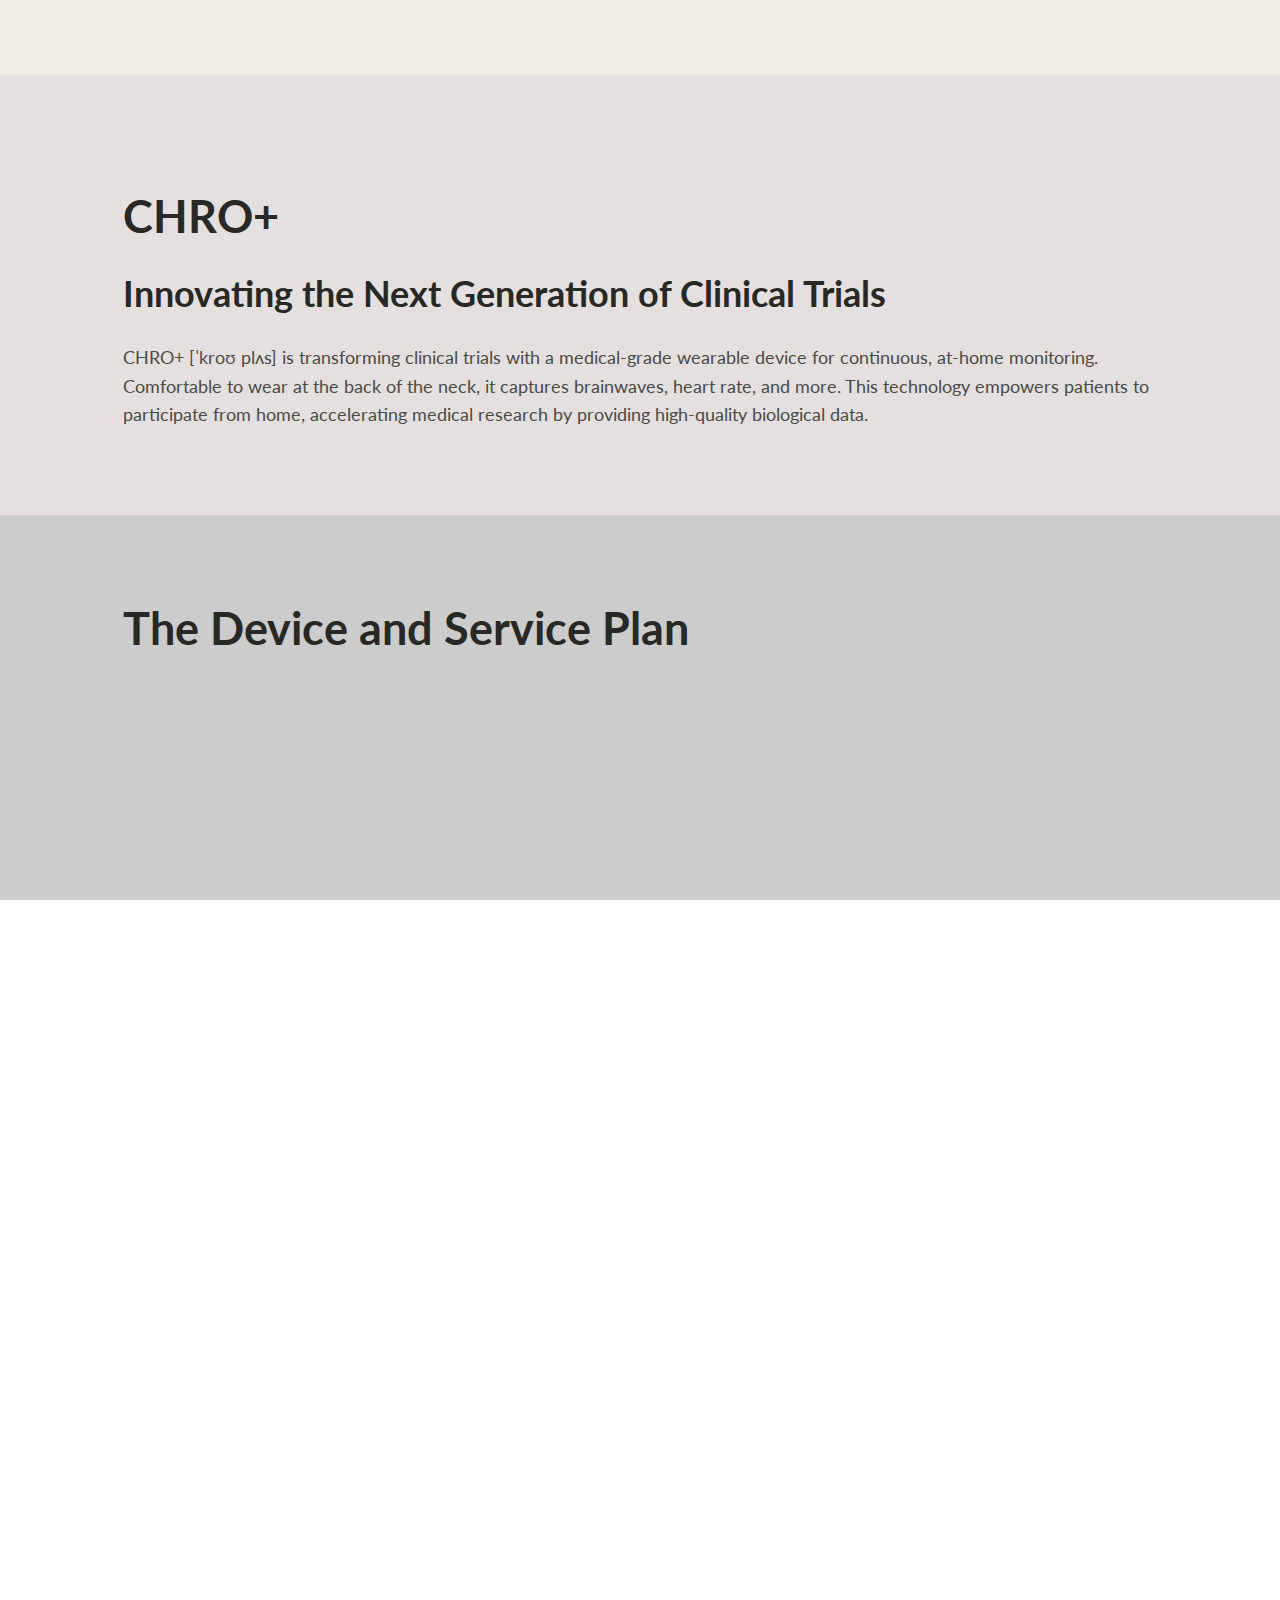
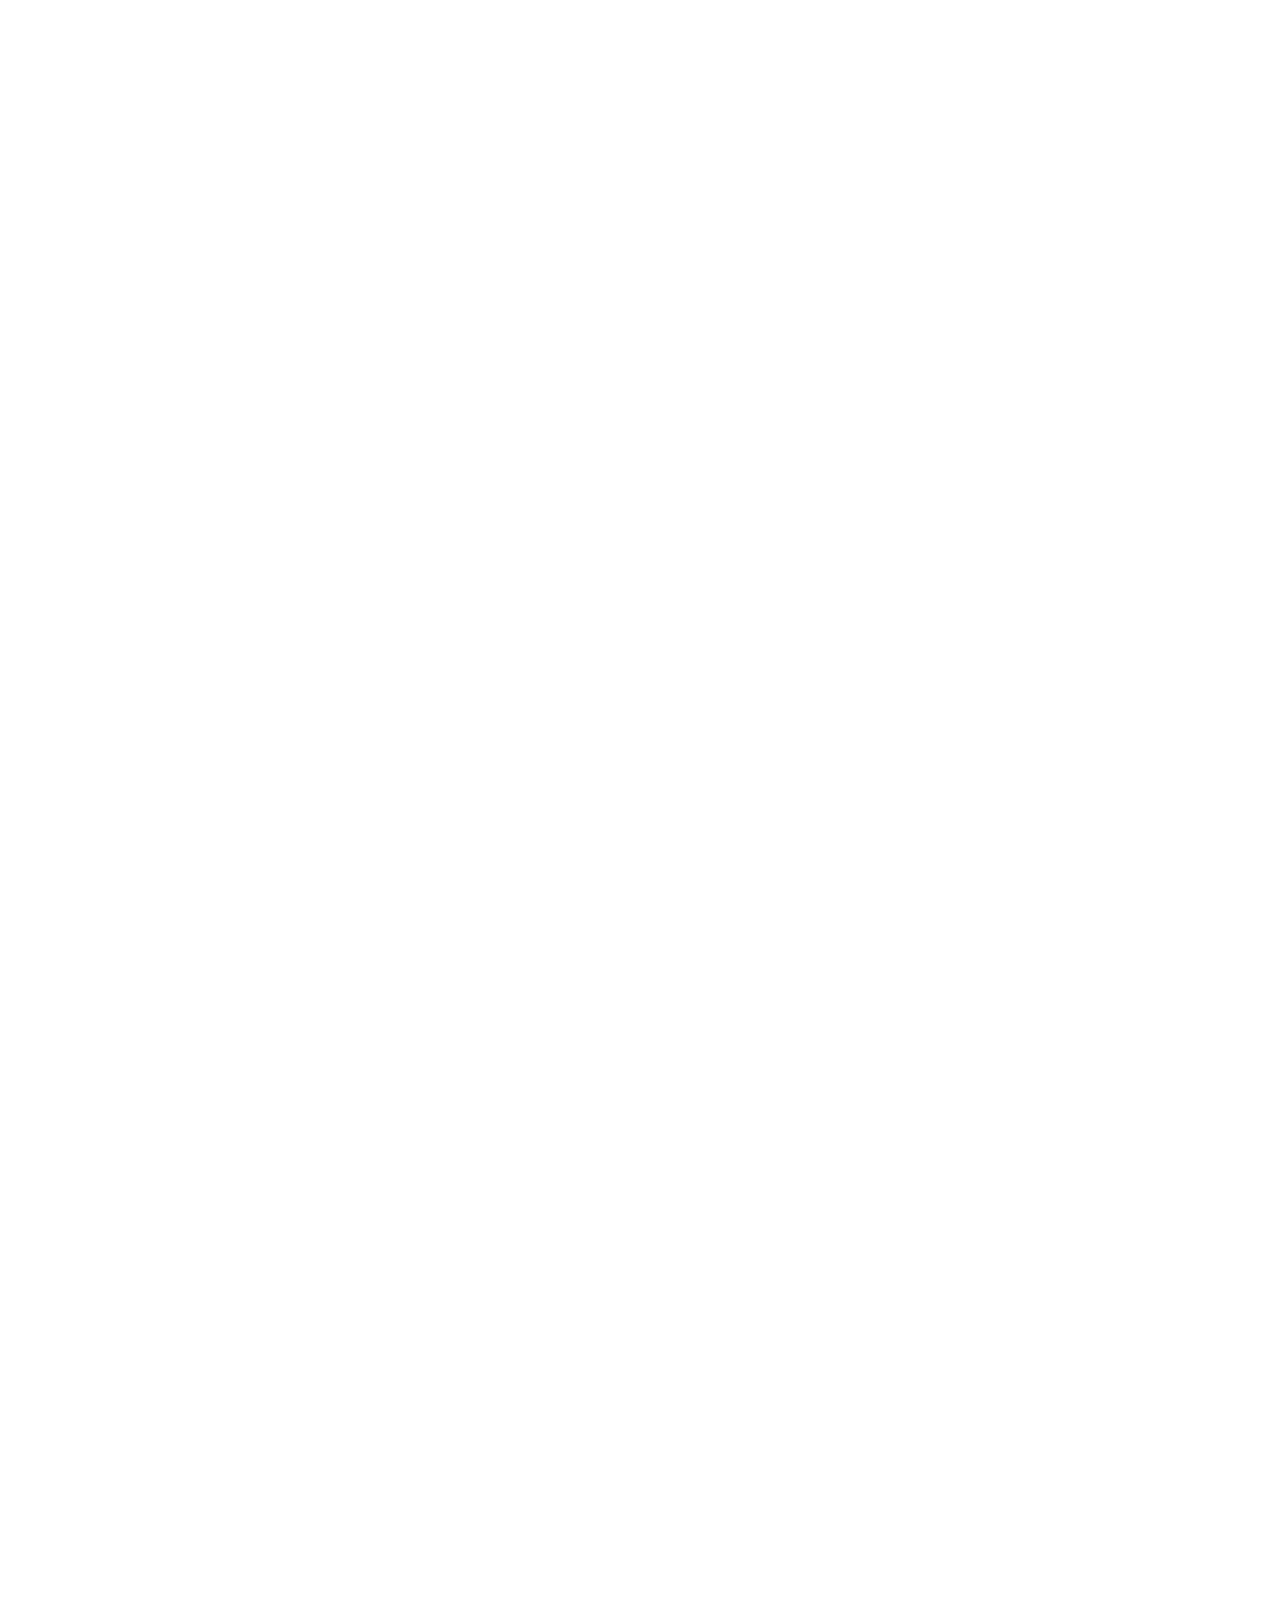
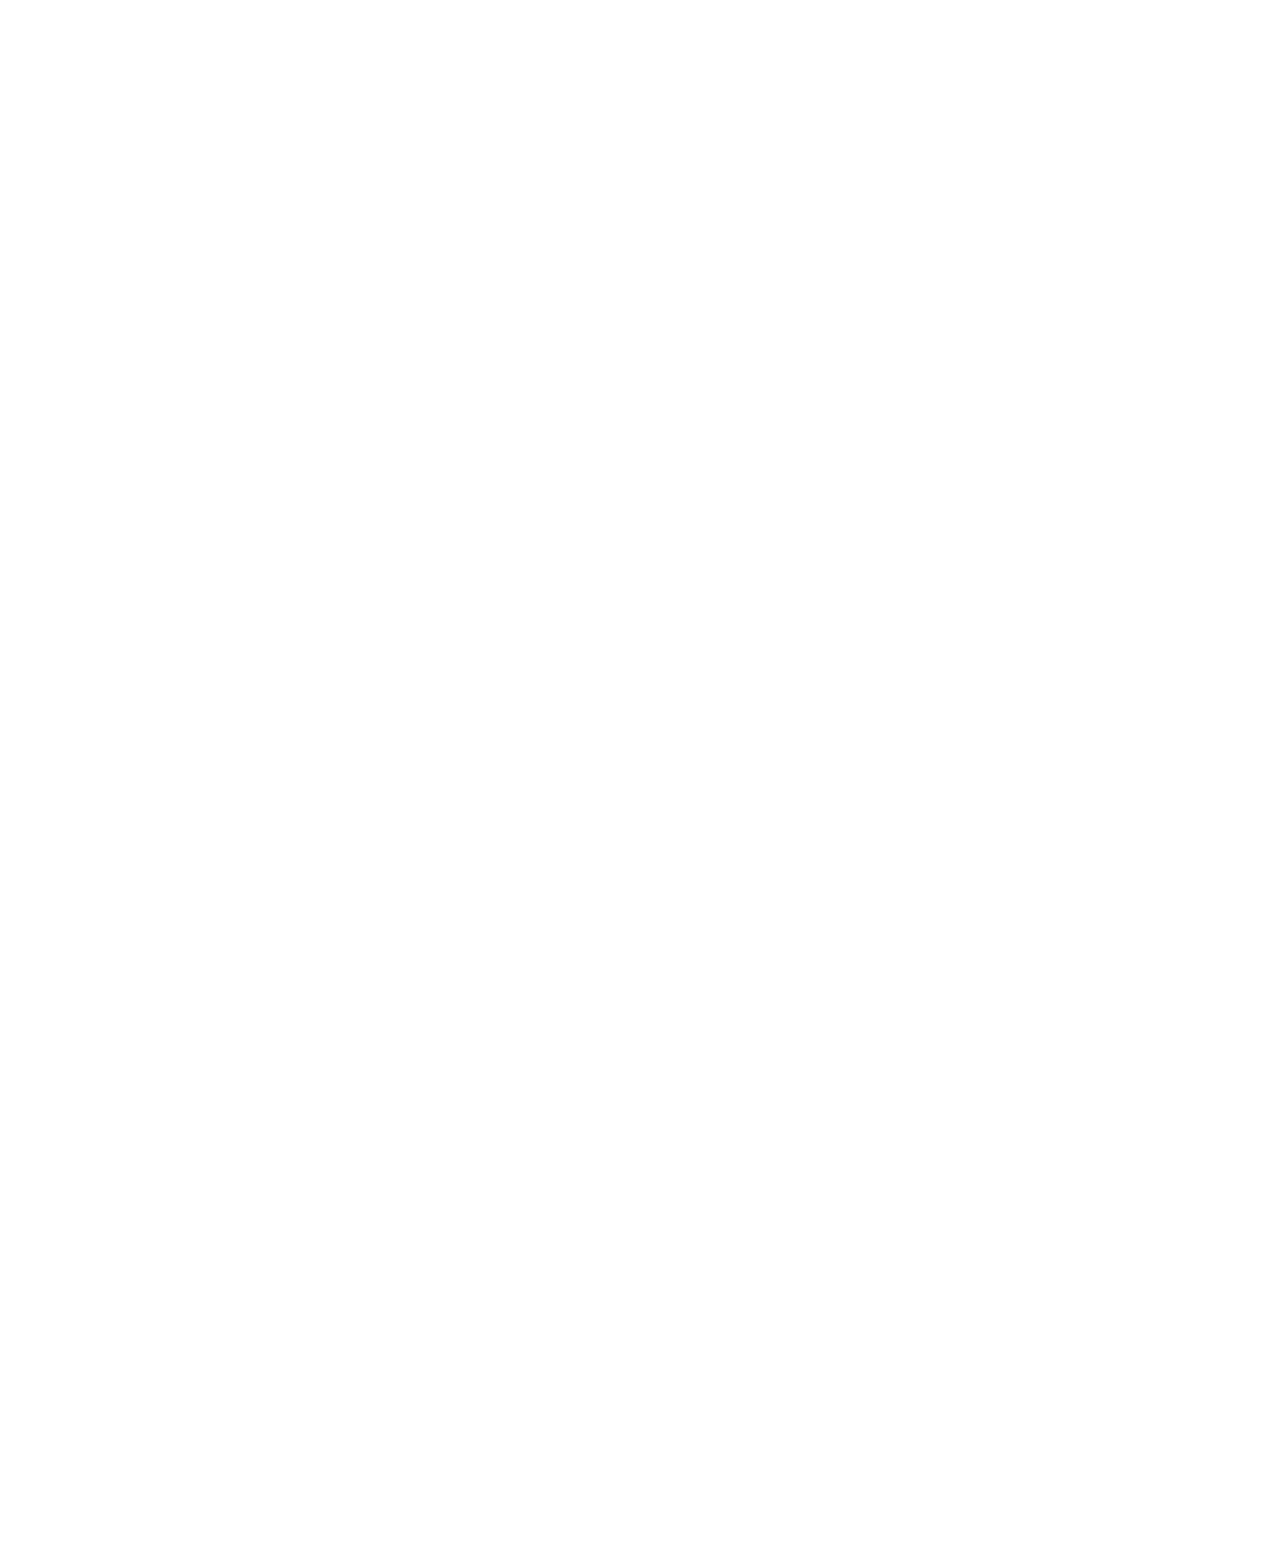
==== commit dd8605e7: "update: text form new version" ====
--- a/index.html
+++ b/index.html
@@ -1,4 +1,4 @@
-<!DOCTYPE html><html><head><meta charSet="utf-8"/><meta name="viewport" content="width=device-width"/><title>CHRO+</title><meta name="robots" content=", "/><meta content="" name="description"/><meta content="CHRO+" property="og:title"/><meta content="" property="og:description"/><meta content="https://assets.api.gamma.app/cne1fveur4i33pk/screenshots/qz7zxopo99b8r43/xyi6o11964bshc9/slide/elTL6yrAeSzbp_bu-GDJw5fua0k" property="og:image"/><meta content="CHRO+" property="twitter:title"/><meta content="" property="twitter:description"/><meta content="https://assets.api.gamma.app/cne1fveur4i33pk/screenshots/qz7zxopo99b8r43/xyi6o11964bshc9/slide/elTL6yrAeSzbp_bu-GDJw5fua0k" property="twitter:image"/><meta property="og:type" content="website"/><meta content="summary_large_image" name="twitter:card"/><meta name="next-head-count" content="14"/><link rel="preconnect" href="https://fonts.gstatic.com" crossorigin /><link rel="preload" href="/_next/static/css/7f1bf32feb6a8541.css" as="style"/><link rel="stylesheet" href="/_next/static/css/7f1bf32feb6a8541.css" data-n-p=""/><link rel="preload" href="/_next/static/css/c5909dc245a8df8d.css" as="style"/><link rel="stylesheet" href="/_next/static/css/c5909dc245a8df8d.css" data-n-p=""/><noscript data-n-css=""></noscript><script defer="" nomodule="" src="/_next/static/chunks/polyfills-78c92fac7aa8fdd8.js"></script><script src="/_next/static/chunks/webpack-2b0a27a5b2fea42d.js" defer=""></script><script src="/_next/static/chunks/framework-2f78ac0a0f267d65.js" defer=""></script><script src="/_next/static/chunks/main-350bc07b31a11744.js" defer=""></script><script src="/_next/static/chunks/pages/_app-c4482e5d57b7a6a9.js" defer=""></script><script src="/_next/static/chunks/5adc83ef-8e07286a1a4aed9b.js" defer=""></script><script src="/_next/static/chunks/93656207-41d28716ca784979.js" defer=""></script><script src="/_next/static/chunks/69bd6bf3-583fd1786d6463f8.js" defer=""></script><script src="/_next/static/chunks/b4d7d80c-da42a3086aafde9e.js" defer=""></script><script src="/_next/static/chunks/ad54e6ef-485bff6418c8824b.js" defer=""></script><script src="/_next/static/chunks/8c469d57-15109969c63e1543.js" defer=""></script><script src="/_next/static/chunks/2edb282b-a83f7ffd007bccf0.js" defer=""></script><script src="/_next/static/chunks/998ccc15-ad35dfdb33c695e6.js" defer=""></script><script src="/_next/static/chunks/b13ba9de-11ef9f2e07c3e310.js" defer=""></script><script src="/_next/static/chunks/91bbf309-384c42be65e3e52b.js" defer=""></script><script src="/_next/static/chunks/b155a556-fcae5884b6180690.js" defer=""></script><script src="/_next/static/chunks/d08a6a05-d92448afdf309bb8.js" defer=""></script><script src="/_next/static/chunks/9b583bcd-f8f16bc96d67efb2.js" defer=""></script><script src="/_next/static/chunks/1035ef44-e4d66d81a61710cd.js" defer=""></script><script src="/_next/static/chunks/b779bb5e-28b0d806a81f2318.js" defer=""></script><script src="/_next/static/chunks/a29ae703-de9ed4e81359daba.js" defer=""></script><script src="/_next/static/chunks/7511-ba980e8ac8293285.js" defer=""></script><script src="/_next/static/chunks/9317-80da7a8962ea93d0.js" defer=""></script><script src="/_next/static/chunks/pages/published/%5BdocId%5D-8970bbfc0b13e79d.js" defer=""></script><script src="/_next/static/LYLz2v767K5W1bUKWZl3O/_buildManifest.js" defer=""></script><script src="/_next/static/LYLz2v767K5W1bUKWZl3O/_ssgManifest.js" defer=""></script><style data-href="https://fonts.googleapis.com/css2?family=Inter:wght@100;200;300;400;500;600;700;800;900">@font-face{font-family:'Inter';font-style:normal;font-weight:100;src:url(https://fonts.gstatic.com/s/inter/v18/UcCO3FwrK3iLTeHuS_nVMrMxCp50SjIw2boKoduKmMEVuLyeMZs.woff) format('woff')}@font-face{font-family:'Inter';font-style:normal;font-weight:200;src:url(https://fonts.gstatic.com/s/inter/v18/UcCO3FwrK3iLTeHuS_nVMrMxCp50SjIw2boKoduKmMEVuDyfMZs.woff) format('woff')}@font-face{font-family:'Inter';font-style:normal;font-weight:300;src:url(https://fonts.gstatic.com/s/inter/v18/UcCO3FwrK3iLTeHuS_nVMrMxCp50SjIw2boKoduKmMEVuOKfMZs.woff) format('woff')}@font-face{font-family:'Inter';font-style:normal;font-weight:400;src:url(https://fonts.gstatic.com/s/inter/v18/UcCO3FwrK3iLTeHuS_nVMrMxCp50SjIw2boKoduKmMEVuLyfMZs.woff) format('woff')}@font-face{font-family:'Inter';font-style:normal;font-weight:500;src:url(https://fonts.gstatic.com/s/inter/v18/UcCO3FwrK3iLTeHuS_nVMrMxCp50SjIw2boKoduKmMEVuI6fMZs.woff) format('woff')}@font-face{font-family:'Inter';font-style:normal;font-weight:600;src:url(https://fonts.gstatic.com/s/inter/v18/UcCO3FwrK3iLTeHuS_nVMrMxCp50SjIw2boKoduKmMEVuGKYMZs.woff) format('woff')}@font-face{font-family:'Inter';font-style:normal;font-weight:700;src:url(https://fonts.gstatic.com/s/inter/v18/UcCO3FwrK3iLTeHuS_nVMrMxCp50SjIw2boKoduKmMEVuFuYMZs.woff) format('woff')}@font-face{font-family:'Inter';font-style:normal;font-weight:800;src:url(https://fonts.gstatic.com/s/inter/v18/UcCO3FwrK3iLTeHuS_nVMrMxCp50SjIw2boKoduKmMEVuDyYMZs.woff) format('woff')}@font-face{font-family:'Inter';font-style:normal;font-weight:900;src:url(https://fonts.gstatic.com/s/inter/v18/UcCO3FwrK3iLTeHuS_nVMrMxCp50SjIw2boKoduKmMEVuBWYMZs.woff) format('woff')}@font-face{font-family:'Inter';font-style:normal;font-weight:100;src:url(https://fonts.gstatic.com/s/inter/v18/UcC73FwrK3iLTeHuS_nVMrMxCp50SjIa2JL7W0Q5n-wU.woff2) format('woff2');unicode-range:U+0460-052F,U+1C80-1C8A,U+20B4,U+2DE0-2DFF,U+A640-A69F,U+FE2E-FE2F}@font-face{font-family:'Inter';font-style:normal;font-weight:100;src:url(https://fonts.gstatic.com/s/inter/v18/UcC73FwrK3iLTeHuS_nVMrMxCp50SjIa0ZL7W0Q5n-wU.woff2) format('woff2');unicode-range:U+0301,U+0400-045F,U+0490-0491,U+04B0-04B1,U+2116}@font-face{font-family:'Inter';font-style:normal;font-weight:100;src:url(https://fonts.gstatic.com/s/inter/v18/UcC73FwrK3iLTeHuS_nVMrMxCp50SjIa2ZL7W0Q5n-wU.woff2) format('woff2');unicode-range:U+1F00-1FFF}@font-face{font-family:'Inter';font-style:normal;font-weight:100;src:url(https://fonts.gstatic.com/s/inter/v18/UcC73FwrK3iLTeHuS_nVMrMxCp50SjIa1pL7W0Q5n-wU.woff2) format('woff2');unicode-range:U+0370-0377,U+037A-037F,U+0384-038A,U+038C,U+038E-03A1,U+03A3-03FF}@font-face{font-family:'Inter';font-style:normal;font-weight:100;src:url(https://fonts.gstatic.com/s/inter/v18/UcC73FwrK3iLTeHuS_nVMrMxCp50SjIa2pL7W0Q5n-wU.woff2) format('woff2');unicode-range:U+0102-0103,U+0110-0111,U+0128-0129,U+0168-0169,U+01A0-01A1,U+01AF-01B0,U+0300-0301,U+0303-0304,U+0308-0309,U+0323,U+0329,U+1EA0-1EF9,U+20AB}@font-face{font-family:'Inter';font-style:normal;font-weight:100;src:url(https://fonts.gstatic.com/s/inter/v18/UcC73FwrK3iLTeHuS_nVMrMxCp50SjIa25L7W0Q5n-wU.woff2) format('woff2');unicode-range:U+0100-02BA,U+02BD-02C5,U+02C7-02CC,U+02CE-02D7,U+02DD-02FF,U+0304,U+0308,U+0329,U+1D00-1DBF,U+1E00-1E9F,U+1EF2-1EFF,U+2020,U+20A0-20AB,U+20AD-20C0,U+2113,U+2C60-2C7F,U+A720-A7FF}@font-face{font-family:'Inter';font-style:normal;font-weight:100;src:url(https://fonts.gstatic.com/s/inter/v18/UcC73FwrK3iLTeHuS_nVMrMxCp50SjIa1ZL7W0Q5nw.woff2) format('woff2');unicode-range:U+0000-00FF,U+0131,U+0152-0153,U+02BB-02BC,U+02C6,U+02DA,U+02DC,U+0304,U+0308,U+0329,U+2000-206F,U+20AC,U+2122,U+2191,U+2193,U+2212,U+2215,U+FEFF,U+FFFD}@font-face{font-family:'Inter';font-style:normal;font-weight:200;src:url(https://fonts.gstatic.com/s/inter/v18/UcC73FwrK3iLTeHuS_nVMrMxCp50SjIa2JL7W0Q5n-wU.woff2) format('woff2');unicode-range:U+0460-052F,U+1C80-1C8A,U+20B4,U+2DE0-2DFF,U+A640-A69F,U+FE2E-FE2F}@font-face{font-family:'Inter';font-style:normal;font-weight:200;src:url(https://fonts.gstatic.com/s/inter/v18/UcC73FwrK3iLTeHuS_nVMrMxCp50SjIa0ZL7W0Q5n-wU.woff2) format('woff2');unicode-range:U+0301,U+0400-045F,U+0490-0491,U+04B0-04B1,U+2116}@font-face{font-family:'Inter';font-style:normal;font-weight:200;src:url(https://fonts.gstatic.com/s/inter/v18/UcC73FwrK3iLTeHuS_nVMrMxCp50SjIa2ZL7W0Q5n-wU.woff2) format('woff2');unicode-range:U+1F00-1FFF}@font-face{font-family:'Inter';font-style:normal;font-weight:200;src:url(https://fonts.gstatic.com/s/inter/v18/UcC73FwrK3iLTeHuS_nVMrMxCp50SjIa1pL7W0Q5n-wU.woff2) format('woff2');unicode-range:U+0370-0377,U+037A-037F,U+0384-038A,U+038C,U+038E-03A1,U+03A3-03FF}@font-face{font-family:'Inter';font-style:normal;font-weight:200;src:url(https://fonts.gstatic.com/s/inter/v18/UcC73FwrK3iLTeHuS_nVMrMxCp50SjIa2pL7W0Q5n-wU.woff2) format('woff2');unicode-range:U+0102-0103,U+0110-0111,U+0128-0129,U+0168-0169,U+01A0-01A1,U+01AF-01B0,U+0300-0301,U+0303-0304,U+0308-0309,U+0323,U+0329,U+1EA0-1EF9,U+20AB}@font-face{font-family:'Inter';font-style:normal;font-weight:200;src:url(https://fonts.gstatic.com/s/inter/v18/UcC73FwrK3iLTeHuS_nVMrMxCp50SjIa25L7W0Q5n-wU.woff2) format('woff2');unicode-range:U+0100-02BA,U+02BD-02C5,U+02C7-02CC,U+02CE-02D7,U+02DD-02FF,U+0304,U+0308,U+0329,U+1D00-1DBF,U+1E00-1E9F,U+1EF2-1EFF,U+2020,U+20A0-20AB,U+20AD-20C0,U+2113,U+2C60-2C7F,U+A720-A7FF}@font-face{font-family:'Inter';font-style:normal;font-weight:200;src:url(https://fonts.gstatic.com/s/inter/v18/UcC73FwrK3iLTeHuS_nVMrMxCp50SjIa1ZL7W0Q5nw.woff2) format('woff2');unicode-range:U+0000-00FF,U+0131,U+0152-0153,U+02BB-02BC,U+02C6,U+02DA,U+02DC,U+0304,U+0308,U+0329,U+2000-206F,U+20AC,U+2122,U+2191,U+2193,U+2212,U+2215,U+FEFF,U+FFFD}@font-face{font-family:'Inter';font-style:normal;font-weight:300;src:url(https://fonts.gstatic.com/s/inter/v18/UcC73FwrK3iLTeHuS_nVMrMxCp50SjIa2JL7W0Q5n-wU.woff2) format('woff2');unicode-range:U+0460-052F,U+1C80-1C8A,U+20B4,U+2DE0-2DFF,U+A640-A69F,U+FE2E-FE2F}@font-face{font-family:'Inter';font-style:normal;font-weight:300;src:url(https://fonts.gstatic.com/s/inter/v18/UcC73FwrK3iLTeHuS_nVMrMxCp50SjIa0ZL7W0Q5n-wU.woff2) format('woff2');unicode-range:U+0301,U+0400-045F,U+0490-0491,U+04B0-04B1,U+2116}@font-face{font-family:'Inter';font-style:normal;font-weight:300;src:url(https://fonts.gstatic.com/s/inter/v18/UcC73FwrK3iLTeHuS_nVMrMxCp50SjIa2ZL7W0Q5n-wU.woff2) format('woff2');unicode-range:U+1F00-1FFF}@font-face{font-family:'Inter';font-style:normal;font-weight:300;src:url(https://fonts.gstatic.com/s/inter/v18/UcC73FwrK3iLTeHuS_nVMrMxCp50SjIa1pL7W0Q5n-wU.woff2) format('woff2');unicode-range:U+0370-0377,U+037A-037F,U+0384-038A,U+038C,U+038E-03A1,U+03A3-03FF}@font-face{font-family:'Inter';font-style:normal;font-weight:300;src:url(https://fonts.gstatic.com/s/inter/v18/UcC73FwrK3iLTeHuS_nVMrMxCp50SjIa2pL7W0Q5n-wU.woff2) format('woff2');unicode-range:U+0102-0103,U+0110-0111,U+0128-0129,U+0168-0169,U+01A0-01A1,U+01AF-01B0,U+0300-0301,U+0303-0304,U+0308-0309,U+0323,U+0329,U+1EA0-1EF9,U+20AB}@font-face{font-family:'Inter';font-style:normal;font-weight:300;src:url(https://fonts.gstatic.com/s/inter/v18/UcC73FwrK3iLTeHuS_nVMrMxCp50SjIa25L7W0Q5n-wU.woff2) format('woff2');unicode-range:U+0100-02BA,U+02BD-02C5,U+02C7-02CC,U+02CE-02D7,U+02DD-02FF,U+0304,U+0308,U+0329,U+1D00-1DBF,U+1E00-1E9F,U+1EF2-1EFF,U+2020,U+20A0-20AB,U+20AD-20C0,U+2113,U+2C60-2C7F,U+A720-A7FF}@font-face{font-family:'Inter';font-style:normal;font-weight:300;src:url(https://fonts.gstatic.com/s/inter/v18/UcC73FwrK3iLTeHuS_nVMrMxCp50SjIa1ZL7W0Q5nw.woff2) format('woff2');unicode-range:U+0000-00FF,U+0131,U+0152-0153,U+02BB-02BC,U+02C6,U+02DA,U+02DC,U+0304,U+0308,U+0329,U+2000-206F,U+20AC,U+2122,U+2191,U+2193,U+2212,U+2215,U+FEFF,U+FFFD}@font-face{font-family:'Inter';font-style:normal;font-weight:400;src:url(https://fonts.gstatic.com/s/inter/v18/UcC73FwrK3iLTeHuS_nVMrMxCp50SjIa2JL7W0Q5n-wU.woff2) format('woff2');unicode-range:U+0460-052F,U+1C80-1C8A,U+20B4,U+2DE0-2DFF,U+A640-A69F,U+FE2E-FE2F}@font-face{font-family:'Inter';font-style:normal;font-weight:400;src:url(https://fonts.gstatic.com/s/inter/v18/UcC73FwrK3iLTeHuS_nVMrMxCp50SjIa0ZL7W0Q5n-wU.woff2) format('woff2');unicode-range:U+0301,U+0400-045F,U+0490-0491,U+04B0-04B1,U+2116}@font-face{font-family:'Inter';font-style:normal;font-weight:400;src:url(https://fonts.gstatic.com/s/inter/v18/UcC73FwrK3iLTeHuS_nVMrMxCp50SjIa2ZL7W0Q5n-wU.woff2) format('woff2');unicode-range:U+1F00-1FFF}@font-face{font-family:'Inter';font-style:normal;font-weight:400;src:url(https://fonts.gstatic.com/s/inter/v18/UcC73FwrK3iLTeHuS_nVMrMxCp50SjIa1pL7W0Q5n-wU.woff2) format('woff2');unicode-range:U+0370-0377,U+037A-037F,U+0384-038A,U+038C,U+038E-03A1,U+03A3-03FF}@font-face{font-family:'Inter';font-style:normal;font-weight:400;src:url(https://fonts.gstatic.com/s/inter/v18/UcC73FwrK3iLTeHuS_nVMrMxCp50SjIa2pL7W0Q5n-wU.woff2) format('woff2');unicode-range:U+0102-0103,U+0110-0111,U+0128-0129,U+0168-0169,U+01A0-01A1,U+01AF-01B0,U+0300-0301,U+0303-0304,U+0308-0309,U+0323,U+0329,U+1EA0-1EF9,U+20AB}@font-face{font-family:'Inter';font-style:normal;font-weight:400;src:url(https://fonts.gstatic.com/s/inter/v18/UcC73FwrK3iLTeHuS_nVMrMxCp50SjIa25L7W0Q5n-wU.woff2) format('woff2');unicode-range:U+0100-02BA,U+02BD-02C5,U+02C7-02CC,U+02CE-02D7,U+02DD-02FF,U+0304,U+0308,U+0329,U+1D00-1DBF,U+1E00-1E9F,U+1EF2-1EFF,U+2020,U+20A0-20AB,U+20AD-20C0,U+2113,U+2C60-2C7F,U+A720-A7FF}@font-face{font-family:'Inter';font-style:normal;font-weight:400;src:url(https://fonts.gstatic.com/s/inter/v18/UcC73FwrK3iLTeHuS_nVMrMxCp50SjIa1ZL7W0Q5nw.woff2) format('woff2');unicode-range:U+0000-00FF,U+0131,U+0152-0153,U+02BB-02BC,U+02C6,U+02DA,U+02DC,U+0304,U+0308,U+0329,U+2000-206F,U+20AC,U+2122,U+2191,U+2193,U+2212,U+2215,U+FEFF,U+FFFD}@font-face{font-family:'Inter';font-style:normal;font-weight:500;src:url(https://fonts.gstatic.com/s/inter/v18/UcC73FwrK3iLTeHuS_nVMrMxCp50SjIa2JL7W0Q5n-wU.woff2) format('woff2');unicode-range:U+0460-052F,U+1C80-1C8A,U+20B4,U+2DE0-2DFF,U+A640-A69F,U+FE2E-FE2F}@font-face{font-family:'Inter';font-style:normal;font-weight:500;src:url(https://fonts.gstatic.com/s/inter/v18/UcC73FwrK3iLTeHuS_nVMrMxCp50SjIa0ZL7W0Q5n-wU.woff2) format('woff2');unicode-range:U+0301,U+0400-045F,U+0490-0491,U+04B0-04B1,U+2116}@font-face{font-family:'Inter';font-style:normal;font-weight:500;src:url(https://fonts.gstatic.com/s/inter/v18/UcC73FwrK3iLTeHuS_nVMrMxCp50SjIa2ZL7W0Q5n-wU.woff2) format('woff2');unicode-range:U+1F00-1FFF}@font-face{font-family:'Inter';font-style:normal;font-weight:500;src:url(https://fonts.gstatic.com/s/inter/v18/UcC73FwrK3iLTeHuS_nVMrMxCp50SjIa1pL7W0Q5n-wU.woff2) format('woff2');unicode-range:U+0370-0377,U+037A-037F,U+0384-038A,U+038C,U+038E-03A1,U+03A3-03FF}@font-face{font-family:'Inter';font-style:normal;font-weight:500;src:url(https://fonts.gstatic.com/s/inter/v18/UcC73FwrK3iLTeHuS_nVMrMxCp50SjIa2pL7W0Q5n-wU.woff2) format('woff2');unicode-range:U+0102-0103,U+0110-0111,U+0128-0129,U+0168-0169,U+01A0-01A1,U+01AF-01B0,U+0300-0301,U+0303-0304,U+0308-0309,U+0323,U+0329,U+1EA0-1EF9,U+20AB}@font-face{font-family:'Inter';font-style:normal;font-weight:500;src:url(https://fonts.gstatic.com/s/inter/v18/UcC73FwrK3iLTeHuS_nVMrMxCp50SjIa25L7W0Q5n-wU.woff2) format('woff2');unicode-range:U+0100-02BA,U+02BD-02C5,U+02C7-02CC,U+02CE-02D7,U+02DD-02FF,U+0304,U+0308,U+0329,U+1D00-1DBF,U+1E00-1E9F,U+1EF2-1EFF,U+2020,U+20A0-20AB,U+20AD-20C0,U+2113,U+2C60-2C7F,U+A720-A7FF}@font-face{font-family:'Inter';font-style:normal;font-weight:500;src:url(https://fonts.gstatic.com/s/inter/v18/UcC73FwrK3iLTeHuS_nVMrMxCp50SjIa1ZL7W0Q5nw.woff2) format('woff2');unicode-range:U+0000-00FF,U+0131,U+0152-0153,U+02BB-02BC,U+02C6,U+02DA,U+02DC,U+0304,U+0308,U+0329,U+2000-206F,U+20AC,U+2122,U+2191,U+2193,U+2212,U+2215,U+FEFF,U+FFFD}@font-face{font-family:'Inter';font-style:normal;font-weight:600;src:url(https://fonts.gstatic.com/s/inter/v18/UcC73FwrK3iLTeHuS_nVMrMxCp50SjIa2JL7W0Q5n-wU.woff2) format('woff2');unicode-range:U+0460-052F,U+1C80-1C8A,U+20B4,U+2DE0-2DFF,U+A640-A69F,U+FE2E-FE2F}@font-face{font-family:'Inter';font-style:normal;font-weight:600;src:url(https://fonts.gstatic.com/s/inter/v18/UcC73FwrK3iLTeHuS_nVMrMxCp50SjIa0ZL7W0Q5n-wU.woff2) format('woff2');unicode-range:U+0301,U+0400-045F,U+0490-0491,U+04B0-04B1,U+2116}@font-face{font-family:'Inter';font-style:normal;font-weight:600;src:url(https://fonts.gstatic.com/s/inter/v18/UcC73FwrK3iLTeHuS_nVMrMxCp50SjIa2ZL7W0Q5n-wU.woff2) format('woff2');unicode-range:U+1F00-1FFF}@font-face{font-family:'Inter';font-style:normal;font-weight:600;src:url(https://fonts.gstatic.com/s/inter/v18/UcC73FwrK3iLTeHuS_nVMrMxCp50SjIa1pL7W0Q5n-wU.woff2) format('woff2');unicode-range:U+0370-0377,U+037A-037F,U+0384-038A,U+038C,U+038E-03A1,U+03A3-03FF}@font-face{font-family:'Inter';font-style:normal;font-weight:600;src:url(https://fonts.gstatic.com/s/inter/v18/UcC73FwrK3iLTeHuS_nVMrMxCp50SjIa2pL7W0Q5n-wU.woff2) format('woff2');unicode-range:U+0102-0103,U+0110-0111,U+0128-0129,U+0168-0169,U+01A0-01A1,U+01AF-01B0,U+0300-0301,U+0303-0304,U+0308-0309,U+0323,U+0329,U+1EA0-1EF9,U+20AB}@font-face{font-family:'Inter';font-style:normal;font-weight:600;src:url(https://fonts.gstatic.com/s/inter/v18/UcC73FwrK3iLTeHuS_nVMrMxCp50SjIa25L7W0Q5n-wU.woff2) format('woff2');unicode-range:U+0100-02BA,U+02BD-02C5,U+02C7-02CC,U+02CE-02D7,U+02DD-02FF,U+0304,U+0308,U+0329,U+1D00-1DBF,U+1E00-1E9F,U+1EF2-1EFF,U+2020,U+20A0-20AB,U+20AD-20C0,U+2113,U+2C60-2C7F,U+A720-A7FF}@font-face{font-family:'Inter';font-style:normal;font-weight:600;src:url(https://fonts.gstatic.com/s/inter/v18/UcC73FwrK3iLTeHuS_nVMrMxCp50SjIa1ZL7W0Q5nw.woff2) format('woff2');unicode-range:U+0000-00FF,U+0131,U+0152-0153,U+02BB-02BC,U+02C6,U+02DA,U+02DC,U+0304,U+0308,U+0329,U+2000-206F,U+20AC,U+2122,U+2191,U+2193,U+2212,U+2215,U+FEFF,U+FFFD}@font-face{font-family:'Inter';font-style:normal;font-weight:700;src:url(https://fonts.gstatic.com/s/inter/v18/UcC73FwrK3iLTeHuS_nVMrMxCp50SjIa2JL7W0Q5n-wU.woff2) format('woff2');unicode-range:U+0460-052F,U+1C80-1C8A,U+20B4,U+2DE0-2DFF,U+A640-A69F,U+FE2E-FE2F}@font-face{font-family:'Inter';font-style:normal;font-weight:700;src:url(https://fonts.gstatic.com/s/inter/v18/UcC73FwrK3iLTeHuS_nVMrMxCp50SjIa0ZL7W0Q5n-wU.woff2) format('woff2');unicode-range:U+0301,U+0400-045F,U+0490-0491,U+04B0-04B1,U+2116}@font-face{font-family:'Inter';font-style:normal;font-weight:700;src:url(https://fonts.gstatic.com/s/inter/v18/UcC73FwrK3iLTeHuS_nVMrMxCp50SjIa2ZL7W0Q5n-wU.woff2) format('woff2');unicode-range:U+1F00-1FFF}@font-face{font-family:'Inter';font-style:normal;font-weight:700;src:url(https://fonts.gstatic.com/s/inter/v18/UcC73FwrK3iLTeHuS_nVMrMxCp50SjIa1pL7W0Q5n-wU.woff2) format('woff2');unicode-range:U+0370-0377,U+037A-037F,U+0384-038A,U+038C,U+038E-03A1,U+03A3-03FF}@font-face{font-family:'Inter';font-style:normal;font-weight:700;src:url(https://fonts.gstatic.com/s/inter/v18/UcC73FwrK3iLTeHuS_nVMrMxCp50SjIa2pL7W0Q5n-wU.woff2) format('woff2');unicode-range:U+0102-0103,U+0110-0111,U+0128-0129,U+0168-0169,U+01A0-01A1,U+01AF-01B0,U+0300-0301,U+0303-0304,U+0308-0309,U+0323,U+0329,U+1EA0-1EF9,U+20AB}@font-face{font-family:'Inter';font-style:normal;font-weight:700;src:url(https://fonts.gstatic.com/s/inter/v18/UcC73FwrK3iLTeHuS_nVMrMxCp50SjIa25L7W0Q5n-wU.woff2) format('woff2');unicode-range:U+0100-02BA,U+02BD-02C5,U+02C7-02CC,U+02CE-02D7,U+02DD-02FF,U+0304,U+0308,U+0329,U+1D00-1DBF,U+1E00-1E9F,U+1EF2-1EFF,U+2020,U+20A0-20AB,U+20AD-20C0,U+2113,U+2C60-2C7F,U+A720-A7FF}@font-face{font-family:'Inter';font-style:normal;font-weight:700;src:url(https://fonts.gstatic.com/s/inter/v18/UcC73FwrK3iLTeHuS_nVMrMxCp50SjIa1ZL7W0Q5nw.woff2) format('woff2');unicode-range:U+0000-00FF,U+0131,U+0152-0153,U+02BB-02BC,U+02C6,U+02DA,U+02DC,U+0304,U+0308,U+0329,U+2000-206F,U+20AC,U+2122,U+2191,U+2193,U+2212,U+2215,U+FEFF,U+FFFD}@font-face{font-family:'Inter';font-style:normal;font-weight:800;src:url(https://fonts.gstatic.com/s/inter/v18/UcC73FwrK3iLTeHuS_nVMrMxCp50SjIa2JL7W0Q5n-wU.woff2) format('woff2');unicode-range:U+0460-052F,U+1C80-1C8A,U+20B4,U+2DE0-2DFF,U+A640-A69F,U+FE2E-FE2F}@font-face{font-family:'Inter';font-style:normal;font-weight:800;src:url(https://fonts.gstatic.com/s/inter/v18/UcC73FwrK3iLTeHuS_nVMrMxCp50SjIa0ZL7W0Q5n-wU.woff2) format('woff2');unicode-range:U+0301,U+0400-045F,U+0490-0491,U+04B0-04B1,U+2116}@font-face{font-family:'Inter';font-style:normal;font-weight:800;src:url(https://fonts.gstatic.com/s/inter/v18/UcC73FwrK3iLTeHuS_nVMrMxCp50SjIa2ZL7W0Q5n-wU.woff2) format('woff2');unicode-range:U+1F00-1FFF}@font-face{font-family:'Inter';font-style:normal;font-weight:800;src:url(https://fonts.gstatic.com/s/inter/v18/UcC73FwrK3iLTeHuS_nVMrMxCp50SjIa1pL7W0Q5n-wU.woff2) format('woff2');unicode-range:U+0370-0377,U+037A-037F,U+0384-038A,U+038C,U+038E-03A1,U+03A3-03FF}@font-face{font-family:'Inter';font-style:normal;font-weight:800;src:url(https://fonts.gstatic.com/s/inter/v18/UcC73FwrK3iLTeHuS_nVMrMxCp50SjIa2pL7W0Q5n-wU.woff2) format('woff2');unicode-range:U+0102-0103,U+0110-0111,U+0128-0129,U+0168-0169,U+01A0-01A1,U+01AF-01B0,U+0300-0301,U+0303-0304,U+0308-0309,U+0323,U+0329,U+1EA0-1EF9,U+20AB}@font-face{font-family:'Inter';font-style:normal;font-weight:800;src:url(https://fonts.gstatic.com/s/inter/v18/UcC73FwrK3iLTeHuS_nVMrMxCp50SjIa25L7W0Q5n-wU.woff2) format('woff2');unicode-range:U+0100-02BA,U+02BD-02C5,U+02C7-02CC,U+02CE-02D7,U+02DD-02FF,U+0304,U+0308,U+0329,U+1D00-1DBF,U+1E00-1E9F,U+1EF2-1EFF,U+2020,U+20A0-20AB,U+20AD-20C0,U+2113,U+2C60-2C7F,U+A720-A7FF}@font-face{font-family:'Inter';font-style:normal;font-weight:800;src:url(https://fonts.gstatic.com/s/inter/v18/UcC73FwrK3iLTeHuS_nVMrMxCp50SjIa1ZL7W0Q5nw.woff2) format('woff2');unicode-range:U+0000-00FF,U+0131,U+0152-0153,U+02BB-02BC,U+02C6,U+02DA,U+02DC,U+0304,U+0308,U+0329,U+2000-206F,U+20AC,U+2122,U+2191,U+2193,U+2212,U+2215,U+FEFF,U+FFFD}@font-face{font-family:'Inter';font-style:normal;font-weight:900;src:url(https://fonts.gstatic.com/s/inter/v18/UcC73FwrK3iLTeHuS_nVMrMxCp50SjIa2JL7W0Q5n-wU.woff2) format('woff2');unicode-range:U+0460-052F,U+1C80-1C8A,U+20B4,U+2DE0-2DFF,U+A640-A69F,U+FE2E-FE2F}@font-face{font-family:'Inter';font-style:normal;font-weight:900;src:url(https://fonts.gstatic.com/s/inter/v18/UcC73FwrK3iLTeHuS_nVMrMxCp50SjIa0ZL7W0Q5n-wU.woff2) format('woff2');unicode-range:U+0301,U+0400-045F,U+0490-0491,U+04B0-04B1,U+2116}@font-face{font-family:'Inter';font-style:normal;font-weight:900;src:url(https://fonts.gstatic.com/s/inter/v18/UcC73FwrK3iLTeHuS_nVMrMxCp50SjIa2ZL7W0Q5n-wU.woff2) format('woff2');unicode-range:U+1F00-1FFF}@font-face{font-family:'Inter';font-style:normal;font-weight:900;src:url(https://fonts.gstatic.com/s/inter/v18/UcC73FwrK3iLTeHuS_nVMrMxCp50SjIa1pL7W0Q5n-wU.woff2) format('woff2');unicode-range:U+0370-0377,U+037A-037F,U+0384-038A,U+038C,U+038E-03A1,U+03A3-03FF}@font-face{font-family:'Inter';font-style:normal;font-weight:900;src:url(https://fonts.gstatic.com/s/inter/v18/UcC73FwrK3iLTeHuS_nVMrMxCp50SjIa2pL7W0Q5n-wU.woff2) format('woff2');unicode-range:U+0102-0103,U+0110-0111,U+0128-0129,U+0168-0169,U+01A0-01A1,U+01AF-01B0,U+0300-0301,U+0303-0304,U+0308-0309,U+0323,U+0329,U+1EA0-1EF9,U+20AB}@font-face{font-family:'Inter';font-style:normal;font-weight:900;src:url(https://fonts.gstatic.com/s/inter/v18/UcC73FwrK3iLTeHuS_nVMrMxCp50SjIa25L7W0Q5n-wU.woff2) format('woff2');unicode-range:U+0100-02BA,U+02BD-02C5,U+02C7-02CC,U+02CE-02D7,U+02DD-02FF,U+0304,U+0308,U+0329,U+1D00-1DBF,U+1E00-1E9F,U+1EF2-1EFF,U+2020,U+20A0-20AB,U+20AD-20C0,U+2113,U+2C60-2C7F,U+A720-A7FF}@font-face{font-family:'Inter';font-style:normal;font-weight:900;src:url(https://fonts.gstatic.com/s/inter/v18/UcC73FwrK3iLTeHuS_nVMrMxCp50SjIa1ZL7W0Q5nw.woff2) format('woff2');unicode-range:U+0000-00FF,U+0131,U+0152-0153,U+02BB-02BC,U+02C6,U+02DA,U+02DC,U+0304,U+0308,U+0329,U+2000-206F,U+20AC,U+2122,U+2191,U+2193,U+2212,U+2215,U+FEFF,U+FFFD}</style></head><body><div id="__next"><style data-emotion="css-global 12ctgee">:host,:root,[data-theme]{--chakra-ring-inset:var(--chakra-empty,/*!*/ /*!*/);--chakra-ring-offset-width:0px;--chakra-ring-offset-color:#fff;--chakra-ring-color:rgba(66, 153, 225, 0.6);--chakra-ring-offset-shadow:0 0 #0000;--chakra-ring-shadow:0 0 #0000;--chakra-space-x-reverse:0;--chakra-space-y-reverse:0;--chakra-colors-transparent:transparent;--chakra-colors-current:currentColor;--chakra-colors-black:#000000;--chakra-colors-white:#FFFFFF;--chakra-colors-whiteAlpha-50:rgba(255, 255, 255, 0.04);--chakra-colors-whiteAlpha-100:rgba(255, 255, 255, 0.06);--chakra-colors-whiteAlpha-200:rgba(255, 255, 255, 0.08);--chakra-colors-whiteAlpha-300:rgba(255, 255, 255, 0.16);--chakra-colors-whiteAlpha-400:rgba(255, 255, 255, 0.24);--chakra-colors-whiteAlpha-500:rgba(255, 255, 255, 0.36);--chakra-colors-whiteAlpha-600:rgba(255, 255, 255, 0.48);--chakra-colors-whiteAlpha-700:rgba(255, 255, 255, 0.64);--chakra-colors-whiteAlpha-800:rgba(255, 255, 255, 0.80);--chakra-colors-whiteAlpha-900:rgba(255, 255, 255, 0.92);--chakra-colors-blackAlpha-50:rgba(0, 0, 0, 0.04);--chakra-colors-blackAlpha-100:rgba(0, 0, 0, 0.06);--chakra-colors-blackAlpha-200:rgba(0, 0, 0, 0.08);--chakra-colors-blackAlpha-300:rgba(0, 0, 0, 0.16);--chakra-colors-blackAlpha-400:rgba(0, 0, 0, 0.24);--chakra-colors-blackAlpha-500:rgba(0, 0, 0, 0.36);--chakra-colors-blackAlpha-600:rgba(0, 0, 0, 0.48);--chakra-colors-blackAlpha-700:rgba(0, 0, 0, 0.64);--chakra-colors-blackAlpha-800:rgba(0, 0, 0, 0.80);--chakra-colors-blackAlpha-900:rgba(0, 0, 0, 0.92);--chakra-colors-gray-50:#F9f6f6;--chakra-colors-gray-100:#f7f3f2;--chakra-colors-gray-200:#e5e0df;--chakra-colors-gray-300:#cac5c4;--chakra-colors-gray-400:#ada8a8;--chakra-colors-gray-500:#8f8b8b;--chakra-colors-gray-600:#726e6e;--chakra-colors-gray-700:#565151;--chakra-colors-gray-800:#3c3838;--chakra-colors-gray-900:#272525;--chakra-colors-red-50:#FFF5F5;--chakra-colors-red-100:#FED7D7;--chakra-colors-red-200:#FEB2B2;--chakra-colors-red-300:#FC8181;--chakra-colors-red-400:#F56565;--chakra-colors-red-500:#E53E3E;--chakra-colors-red-600:#C53030;--chakra-colors-red-700:#9B2C2C;--chakra-colors-red-800:#822727;--chakra-colors-red-900:#63171B;--chakra-colors-orange-50:#FFFAF0;--chakra-colors-orange-100:#FEEBC8;--chakra-colors-orange-200:#FBD38D;--chakra-colors-orange-300:#F6AD55;--chakra-colors-orange-400:#ED8936;--chakra-colors-orange-500:#DD6B20;--chakra-colors-orange-600:#C05621;--chakra-colors-orange-700:#9C4221;--chakra-colors-orange-800:#7B341E;--chakra-colors-orange-900:#652B19;--chakra-colors-yellow-50:#FFFFF0;--chakra-colors-yellow-100:#FEFCBF;--chakra-colors-yellow-200:#FAF089;--chakra-colors-yellow-300:#F6E05E;--chakra-colors-yellow-400:#ECC94B;--chakra-colors-yellow-500:#D69E2E;--chakra-colors-yellow-600:#B7791F;--chakra-colors-yellow-700:#975A16;--chakra-colors-yellow-800:#744210;--chakra-colors-yellow-900:#5F370E;--chakra-colors-green-50:#F0FFF4;--chakra-colors-green-100:#C6F6D5;--chakra-colors-green-200:#9AE6B4;--chakra-colors-green-300:#68D391;--chakra-colors-green-400:#48BB78;--chakra-colors-green-500:#38A169;--chakra-colors-green-600:#2F855A;--chakra-colors-green-700:#276749;--chakra-colors-green-800:#22543D;--chakra-colors-green-900:#1C4532;--chakra-colors-teal-50:#E6FFFA;--chakra-colors-teal-100:#B2F5EA;--chakra-colors-teal-200:#81E6D9;--chakra-colors-teal-300:#4FD1C5;--chakra-colors-teal-400:#38B2AC;--chakra-colors-teal-500:#319795;--chakra-colors-teal-600:#2C7A7B;--chakra-colors-teal-700:#285E61;--chakra-colors-teal-800:#234E52;--chakra-colors-teal-900:#1D4044;--chakra-colors-blue-50:#ebf8ff;--chakra-colors-blue-100:#bee3f8;--chakra-colors-blue-200:#90cdf4;--chakra-colors-blue-300:#63b3ed;--chakra-colors-blue-400:#4299e1;--chakra-colors-blue-500:#3182ce;--chakra-colors-blue-600:#2b6cb0;--chakra-colors-blue-700:#2c5282;--chakra-colors-blue-800:#2a4365;--chakra-colors-blue-900:#1A365D;--chakra-colors-cyan-50:#EDFDFD;--chakra-colors-cyan-100:#C4F1F9;--chakra-colors-cyan-200:#9DECF9;--chakra-colors-cyan-300:#76E4F7;--chakra-colors-cyan-400:#0BC5EA;--chakra-colors-cyan-500:#00B5D8;--chakra-colors-cyan-600:#00A3C4;--chakra-colors-cyan-700:#0987A0;--chakra-colors-cyan-800:#086F83;--chakra-colors-cyan-900:#065666;--chakra-colors-purple-50:#FAF5FF;--chakra-colors-purple-100:#E9D8FD;--chakra-colors-purple-200:#D6BCFA;--chakra-colors-purple-300:#B794F4;--chakra-colors-purple-400:#9F7AEA;--chakra-colors-purple-500:#805AD5;--chakra-colors-purple-600:#6B46C1;--chakra-colors-purple-700:#553C9A;--chakra-colors-purple-800:#44337A;--chakra-colors-purple-900:#322659;--chakra-colors-pink-50:#FFF5F7;--chakra-colors-pink-100:#FED7E2;--chakra-colors-pink-200:#FBB6CE;--chakra-colors-pink-300:#F687B3;--chakra-colors-pink-400:#ED64A6;--chakra-colors-pink-500:#D53F8C;--chakra-colors-pink-600:#B83280;--chakra-colors-pink-700:#97266D;--chakra-colors-pink-800:#702459;--chakra-colors-pink-900:#521B41;--chakra-colors-linkedin-50:#E8F4F9;--chakra-colors-linkedin-100:#CFEDFB;--chakra-colors-linkedin-200:#9BDAF3;--chakra-colors-linkedin-300:#68C7EC;--chakra-colors-linkedin-400:#34B3E4;--chakra-colors-linkedin-500:#00A0DC;--chakra-colors-linkedin-600:#008CC9;--chakra-colors-linkedin-700:#0077B5;--chakra-colors-linkedin-800:#005E93;--chakra-colors-linkedin-900:#004471;--chakra-colors-facebook-50:#E8F4F9;--chakra-colors-facebook-100:#D9DEE9;--chakra-colors-facebook-200:#B7C2DA;--chakra-colors-facebook-300:#6482C0;--chakra-colors-facebook-400:#4267B2;--chakra-colors-facebook-500:#385898;--chakra-colors-facebook-600:#314E89;--chakra-colors-facebook-700:#29487D;--chakra-colors-facebook-800:#223B67;--chakra-colors-facebook-900:#1E355B;--chakra-colors-messenger-50:#D0E6FF;--chakra-colors-messenger-100:#B9DAFF;--chakra-colors-messenger-200:#A2CDFF;--chakra-colors-messenger-300:#7AB8FF;--chakra-colors-messenger-400:#2E90FF;--chakra-colors-messenger-500:#0078FF;--chakra-colors-messenger-600:#0063D1;--chakra-colors-messenger-700:#0052AC;--chakra-colors-messenger-800:#003C7E;--chakra-colors-messenger-900:#002C5C;--chakra-colors-whatsapp-50:#dffeec;--chakra-colors-whatsapp-100:#b9f5d0;--chakra-colors-whatsapp-200:#90edb3;--chakra-colors-whatsapp-300:#65e495;--chakra-colors-whatsapp-400:#3cdd78;--chakra-colors-whatsapp-500:#22c35e;--chakra-colors-whatsapp-600:#179848;--chakra-colors-whatsapp-700:#0c6c33;--chakra-colors-whatsapp-800:#01421c;--chakra-colors-whatsapp-900:#001803;--chakra-colors-twitter-50:#E5F4FD;--chakra-colors-twitter-100:#C8E9FB;--chakra-colors-twitter-200:#A8DCFA;--chakra-colors-twitter-300:#83CDF7;--chakra-colors-twitter-400:#57BBF5;--chakra-colors-twitter-500:#1DA1F2;--chakra-colors-twitter-600:#1A94DA;--chakra-colors-twitter-700:#1681BF;--chakra-colors-twitter-800:#136B9E;--chakra-colors-twitter-900:#0D4D71;--chakra-colors-telegram-50:#E3F2F9;--chakra-colors-telegram-100:#C5E4F3;--chakra-colors-telegram-200:#A2D4EC;--chakra-colors-telegram-300:#7AC1E4;--chakra-colors-telegram-400:#47A9DA;--chakra-colors-telegram-500:#0088CC;--chakra-colors-telegram-600:#007AB8;--chakra-colors-telegram-700:#006BA1;--chakra-colors-telegram-800:#005885;--chakra-colors-telegram-900:#003F5E;--chakra-colors-gradient-light:linear-gradient(180deg, #FFFFFF 0%, #FCF9F5 100%);--chakra-colors-gradient-dark:linear-gradient(180deg, #3c3838 0%, #272525 100%);--chakra-colors-gradient-blue-to-purple:linear-gradient(91.78deg, #3300D9 1.24%, #9D20C9 73.37%, #DF7A6C 166.1%);--chakra-colors-gradient-blue-to-orange:linear-gradient(92.91deg, #3300D9 2.18%, #9D20C9 44.94%, #DF7A6C 99.91%);--chakra-colors-linen-50:#FEFDFC;--chakra-colors-linen-100:#FCFAF8;--chakra-colors-linen-200:#FAF5F2;--chakra-colors-linen-300:#F7F1EB;--chakra-colors-linen-400:#F5ECE5;--chakra-colors-linen-500:#F2E7DE;--chakra-colors-linen-600:#C2B9B2;--chakra-colors-linen-700:#918B85;--chakra-colors-linen-800:#615C59;--chakra-colors-linen-900:#302E2C;--chakra-colors-linen-950:#181716;--chakra-colors-champagne-50:#FDFBFA;--chakra-colors-champagne-100:#FBF8F5;--chakra-colors-champagne-200:#F7F1EB;--chakra-colors-champagne-300:#F4E9E1;--chakra-colors-champagne-400:#F0E2D7;--chakra-colors-champagne-500:#ECDBCD;--chakra-colors-champagne-600:#BDAFA4;--chakra-colors-champagne-700:#8E837B;--chakra-colors-champagne-800:#5E5852;--chakra-colors-champagne-900:#2F2C29;--chakra-colors-champagne-950:#181614;--chakra-colors-sunglow-50:#FFFAE8;--chakra-colors-sunglow-100:#FFF5D1;--chakra-colors-sunglow-200:#FFEBA2;--chakra-colors-sunglow-300:#FFE074;--chakra-colors-sunglow-400:#FFD645;--chakra-colors-sunglow-500:#FFCC17;--chakra-colors-sunglow-600:#CCA312;--chakra-colors-sunglow-700:#997A0E;--chakra-colors-sunglow-800:#665209;--chakra-colors-sunglow-900:#332905;--chakra-colors-sunglow-950:#191402;--chakra-colors-salmon-50:#FEF3F0;--chakra-colors-salmon-100:#FDE6E1;--chakra-colors-salmon-200:#FBCDC4;--chakra-colors-salmon-300:#F8B5A6;--chakra-colors-salmon-400:#F69C89;--chakra-colors-salmon-500:#F4836B;--chakra-colors-salmon-600:#C36956;--chakra-colors-salmon-700:#924F40;--chakra-colors-salmon-800:#62342B;--chakra-colors-salmon-900:#311A15;--chakra-colors-salmon-950:#180D0B;--chakra-colors-shocking-50:#FDEBF9;--chakra-colors-shocking-100:#FBD8F2;--chakra-colors-shocking-200:#F6B0E5;--chakra-colors-shocking-300:#F289D9;--chakra-colors-shocking-400:#ED61CC;--chakra-colors-shocking-500:#E93ABF;--chakra-colors-shocking-600:#BA2E99;--chakra-colors-shocking-700:#8C2373;--chakra-colors-shocking-800:#5D174C;--chakra-colors-shocking-900:#2F0C26;--chakra-colors-shocking-950:#170613;--chakra-colors-orchid-50:#F5E9FA;--chakra-colors-orchid-100:#EBD2F4;--chakra-colors-orchid-200:#D8A6E9;--chakra-colors-orchid-300:#C479DF;--chakra-colors-orchid-400:#B14DD4;--chakra-colors-orchid-500:#9D20C9;--chakra-colors-orchid-600:#7E1AA1;--chakra-colors-orchid-700:#5E1379;--chakra-colors-orchid-800:#3F0D50;--chakra-colors-orchid-900:#1F0628;--chakra-colors-orchid-950:#100314;--chakra-colors-indigo-50:#EDE7F5;--chakra-colors-indigo-100:#DACFEB;--chakra-colors-indigo-200:#B69ED7;--chakra-colors-indigo-300:#916EC3;--chakra-colors-indigo-400:#6D3DAF;--chakra-colors-indigo-500:#480D9B;--chakra-colors-indigo-600:#3A0A7C;--chakra-colors-indigo-700:#2B085D;--chakra-colors-indigo-800:#1D053E;--chakra-colors-indigo-900:#0E031F;--chakra-colors-indigo-950:#07010F;--chakra-colors-trueblue-50:#eae7ff;--chakra-colors-trueblue-100:#d5ceff;--chakra-colors-trueblue-200:#aa9dff;--chakra-colors-trueblue-300:#806cff;--chakra-colors-trueblue-400:#553bff;--chakra-colors-trueblue-500:#2B0AFF;--chakra-colors-trueblue-600:#2208cc;--chakra-colors-trueblue-700:#1a0699;--chakra-colors-trueblue-800:#110466;--chakra-colors-trueblue-900:#090233;--chakra-colors-trueblue-950:#040119;--chakra-colors-capri-50:#E6F9FF;--chakra-colors-capri-100:#CCF2FF;--chakra-colors-capri-200:#99E5FF;--chakra-colors-capri-300:#66D9FF;--chakra-colors-capri-400:#33CCFF;--chakra-colors-capri-500:#00BFFF;--chakra-colors-capri-600:#0099CC;--chakra-colors-capri-700:#007399;--chakra-colors-capri-800:#004C66;--chakra-colors-capri-900:#002633;--chakra-colors-capri-950:#001319;--chakra-colors-flamingo-50:#FEE6E6;--chakra-colors-flamingo-100:#FDDDDD;--chakra-colors-flamingo-200:#FCC9C9;--chakra-colors-flamingo-300:#FBB6B6;--chakra-colors-flamingo-400:#F88686;--chakra-colors-flamingo-500:#F65555;--chakra-colors-flamingo-600:#F32525;--chakra-colors-flamingo-700:#D90C0C;--chakra-colors-flamingo-800:#A90909;--chakra-colors-flamingo-900:#780707;--chakra-colors-flamingo-950:#3C0303;--chakra-borders-none:0;--chakra-borders-1px:1px solid;--chakra-borders-2px:2px solid;--chakra-borders-4px:4px solid;--chakra-borders-8px:8px solid;--chakra-fonts-heading:'Inter',sans-serif;--chakra-fonts-body:'Inter',sans-serif;--chakra-fonts-mono:SFMono-Regular,Menlo,Monaco,Consolas,"Liberation Mono","Courier New",monospace;--chakra-fontSizes-3xs:0.45rem;--chakra-fontSizes-2xs:0.625rem;--chakra-fontSizes-xs:0.75rem;--chakra-fontSizes-sm:0.875rem;--chakra-fontSizes-md:1rem;--chakra-fontSizes-lg:1.125rem;--chakra-fontSizes-xl:1.25rem;--chakra-fontSizes-2xl:1.5rem;--chakra-fontSizes-3xl:1.875rem;--chakra-fontSizes-4xl:2.25rem;--chakra-fontSizes-5xl:3rem;--chakra-fontSizes-6xl:3.75rem;--chakra-fontSizes-7xl:4.5rem;--chakra-fontSizes-8xl:6rem;--chakra-fontSizes-9xl:8rem;--chakra-fontSizes-xxs:11px;--chakra-fontWeights-hairline:100;--chakra-fontWeights-thin:200;--chakra-fontWeights-light:300;--chakra-fontWeights-normal:400;--chakra-fontWeights-medium:500;--chakra-fontWeights-semibold:600;--chakra-fontWeights-bold:700;--chakra-fontWeights-extrabold:800;--chakra-fontWeights-black:900;--chakra-letterSpacings-tighter:-0.05em;--chakra-letterSpacings-tight:-0.025em;--chakra-letterSpacings-normal:0;--chakra-letterSpacings-wide:0.025em;--chakra-letterSpacings-wider:0.05em;--chakra-letterSpacings-widest:0.1em;--chakra-lineHeights-3:.75rem;--chakra-lineHeights-4:1rem;--chakra-lineHeights-5:1.25rem;--chakra-lineHeights-6:1.5rem;--chakra-lineHeights-7:1.75rem;--chakra-lineHeights-8:2rem;--chakra-lineHeights-9:2.25rem;--chakra-lineHeights-10:2.5rem;--chakra-lineHeights-normal:normal;--chakra-lineHeights-none:1;--chakra-lineHeights-shorter:1.25;--chakra-lineHeights-short:1.375;--chakra-lineHeights-base:1.5;--chakra-lineHeights-tall:1.625;--chakra-lineHeights-taller:2;--chakra-radii-none:0;--chakra-radii-sm:0.125rem;--chakra-radii-base:0.25rem;--chakra-radii-md:0.375rem;--chakra-radii-lg:0.5rem;--chakra-radii-xl:0.75rem;--chakra-radii-2xl:1rem;--chakra-radii-3xl:1.5rem;--chakra-radii-full:9999px;--chakra-space-1:0.25rem;--chakra-space-2:0.5rem;--chakra-space-3:0.75rem;--chakra-space-4:1rem;--chakra-space-5:1.25rem;--chakra-space-6:1.5rem;--chakra-space-7:1.75rem;--chakra-space-8:2rem;--chakra-space-9:2.25rem;--chakra-space-10:2.5rem;--chakra-space-12:3rem;--chakra-space-14:3.5rem;--chakra-space-16:4rem;--chakra-space-20:5rem;--chakra-space-24:6rem;--chakra-space-28:7rem;--chakra-space-32:8rem;--chakra-space-36:9rem;--chakra-space-40:10rem;--chakra-space-44:11rem;--chakra-space-48:12rem;--chakra-space-52:13rem;--chakra-space-56:14rem;--chakra-space-60:15rem;--chakra-space-64:16rem;--chakra-space-72:18rem;--chakra-space-80:20rem;--chakra-space-96:24rem;--chakra-space-px:1px;--chakra-space-0-5:0.125rem;--chakra-space-1-5:0.375rem;--chakra-space-2-5:0.625rem;--chakra-space-3-5:0.875rem;--chakra-shadows-xs:0 0 0 1px rgba(0, 0, 0, 0.05);--chakra-shadows-sm:0 1px 2px 0 rgba(0, 0, 0, 0.05);--chakra-shadows-base:0 1px 3px 0 rgba(0, 0, 0, 0.1),0 1px 2px 0 rgba(0, 0, 0, 0.06);--chakra-shadows-md:0 4px 6px -1px rgba(0, 0, 0, 0.1),0 2px 4px -1px rgba(0, 0, 0, 0.06);--chakra-shadows-lg:0 10px 15px -3px rgba(0, 0, 0, 0.1),0 4px 6px -2px rgba(0, 0, 0, 0.05);--chakra-shadows-xl:0 20px 25px -5px rgba(0, 0, 0, 0.1),0 10px 10px -5px rgba(0, 0, 0, 0.04);--chakra-shadows-2xl:0 25px 50px -12px rgba(0, 0, 0, 0.25);--chakra-shadows-outline:0 0 0 3px rgba(66, 153, 225, 0.6);--chakra-shadows-inner:inset 0 2px 4px 0 rgba(0,0,0,0.06);--chakra-shadows-none:none;--chakra-shadows-dark-lg:rgba(0, 0, 0, 0.1) 0px 0px 0px 1px,rgba(0, 0, 0, 0.2) 0px 5px 10px,rgba(0, 0, 0, 0.4) 0px 15px 40px;--chakra-sizes-1:0.25rem;--chakra-sizes-2:0.5rem;--chakra-sizes-3:0.75rem;--chakra-sizes-4:1rem;--chakra-sizes-5:1.25rem;--chakra-sizes-6:1.5rem;--chakra-sizes-7:1.75rem;--chakra-sizes-8:2rem;--chakra-sizes-9:2.25rem;--chakra-sizes-10:2.5rem;--chakra-sizes-12:3rem;--chakra-sizes-14:3.5rem;--chakra-sizes-16:4rem;--chakra-sizes-20:5rem;--chakra-sizes-24:6rem;--chakra-sizes-28:7rem;--chakra-sizes-32:8rem;--chakra-sizes-36:9rem;--chakra-sizes-40:10rem;--chakra-sizes-44:11rem;--chakra-sizes-48:12rem;--chakra-sizes-52:13rem;--chakra-sizes-56:14rem;--chakra-sizes-60:15rem;--chakra-sizes-64:16rem;--chakra-sizes-72:18rem;--chakra-sizes-80:20rem;--chakra-sizes-96:24rem;--chakra-sizes-px:1px;--chakra-sizes-0-5:0.125rem;--chakra-sizes-1-5:0.375rem;--chakra-sizes-2-5:0.625rem;--chakra-sizes-3-5:0.875rem;--chakra-sizes-max:max-content;--chakra-sizes-min:min-content;--chakra-sizes-full:100%;--chakra-sizes-3xs:14rem;--chakra-sizes-2xs:16rem;--chakra-sizes-xs:20rem;--chakra-sizes-sm:24rem;--chakra-sizes-md:28rem;--chakra-sizes-lg:32rem;--chakra-sizes-xl:36rem;--chakra-sizes-2xl:42rem;--chakra-sizes-3xl:48rem;--chakra-sizes-4xl:56rem;--chakra-sizes-5xl:64rem;--chakra-sizes-6xl:72rem;--chakra-sizes-7xl:80rem;--chakra-sizes-8xl:90rem;--chakra-sizes-prose:60ch;--chakra-sizes-container-sm:640px;--chakra-sizes-container-md:768px;--chakra-sizes-container-lg:1024px;--chakra-sizes-container-xl:1280px;--chakra-zIndices-hide:-1;--chakra-zIndices-auto:auto;--chakra-zIndices-base:0;--chakra-zIndices-docked:10;--chakra-zIndices-dropdown:1600;--chakra-zIndices-sticky:1100;--chakra-zIndices-banner:1200;--chakra-zIndices-overlay:1300;--chakra-zIndices-modal:1800;--chakra-zIndices-popover:1500;--chakra-zIndices-skipLink:1600;--chakra-zIndices-toast:1700;--chakra-zIndices-tooltip:5600;--chakra-zIndices-modalPopover:1900;--chakra-transition-property-common:background-color,border-color,color,fill,stroke,opacity,box-shadow,transform;--chakra-transition-property-colors:background-color,border-color,color,fill,stroke;--chakra-transition-property-dimensions:width,height;--chakra-transition-property-position:left,right,top,bottom;--chakra-transition-property-background:background-color,background-image,background-position;--chakra-transition-easing-ease-in:cubic-bezier(0.4, 0, 1, 1);--chakra-transition-easing-ease-out:cubic-bezier(0, 0, 0.2, 1);--chakra-transition-easing-ease-in-out:cubic-bezier(0.4, 0, 0.2, 1);--chakra-transition-duration-ultra-fast:50ms;--chakra-transition-duration-faster:100ms;--chakra-transition-duration-fast:150ms;--chakra-transition-duration-normal:200ms;--chakra-transition-duration-slow:300ms;--chakra-transition-duration-slower:400ms;--chakra-transition-duration-ultra-slow:500ms;--chakra-blur-none:0;--chakra-blur-sm:4px;--chakra-blur-base:8px;--chakra-blur-md:12px;--chakra-blur-lg:16px;--chakra-blur-xl:24px;--chakra-blur-2xl:40px;--chakra-blur-3xl:64px;--chakra-breakpoints-base:0em;--chakra-breakpoints-sm:30em;--chakra-breakpoints-md:46em;--chakra-breakpoints-lg:62em;--chakra-breakpoints-xl:78em;--chakra-breakpoints-2xl:96em;--chakra-breakpoints-3xl:112em;--chakra-breakpoints-4xl:128em;}.chakra-ui-light :host:not([data-theme]),.chakra-ui-light :root:not([data-theme]),.chakra-ui-light [data-theme]:not([data-theme]),[data-theme=light] :host:not([data-theme]),[data-theme=light] :root:not([data-theme]),[data-theme=light] [data-theme]:not([data-theme]),:host[data-theme=light],:root[data-theme=light],[data-theme][data-theme=light]{--chakra-colors-chakra-body-text:var(--chakra-colors-gray-800);--chakra-colors-chakra-body-bg:var(--chakra-colors-white);--chakra-colors-chakra-border-color:var(--chakra-colors-gray-200);--chakra-colors-chakra-inverse-text:var(--chakra-colors-white);--chakra-colors-chakra-subtle-bg:var(--chakra-colors-gray-100);--chakra-colors-chakra-subtle-text:var(--chakra-colors-gray-600);--chakra-colors-chakra-placeholder-color:var(--chakra-colors-gray-500);}.chakra-ui-dark :host:not([data-theme]),.chakra-ui-dark :root:not([data-theme]),.chakra-ui-dark [data-theme]:not([data-theme]),[data-theme=dark] :host:not([data-theme]),[data-theme=dark] :root:not([data-theme]),[data-theme=dark] [data-theme]:not([data-theme]),:host[data-theme=dark],:root[data-theme=dark],[data-theme][data-theme=dark]{--chakra-colors-chakra-body-text:var(--chakra-colors-whiteAlpha-900);--chakra-colors-chakra-body-bg:var(--chakra-colors-gray-800);--chakra-colors-chakra-border-color:var(--chakra-colors-whiteAlpha-300);--chakra-colors-chakra-inverse-text:var(--chakra-colors-gray-800);--chakra-colors-chakra-subtle-bg:var(--chakra-colors-gray-700);--chakra-colors-chakra-subtle-text:var(--chakra-colors-gray-400);--chakra-colors-chakra-placeholder-color:var(--chakra-colors-whiteAlpha-400);}</style><style data-emotion="css-global fubdgu">html{line-height:1.5;-webkit-text-size-adjust:100%;font-family:system-ui,sans-serif;-webkit-font-smoothing:antialiased;text-rendering:optimizeLegibility;-moz-osx-font-smoothing:grayscale;touch-action:manipulation;}body{position:relative;min-height:100%;margin:0;font-feature-settings:"kern";}:where(*, *::before, *::after){border-width:0;border-style:solid;box-sizing:border-box;word-wrap:break-word;}main{display:block;}hr{border-top-width:1px;box-sizing:content-box;height:0;overflow:visible;}:where(pre, code, kbd,samp){font-family:SFMono-Regular,Menlo,Monaco,Consolas,monospace;font-size:1em;}a{background-color:transparent;color:inherit;-webkit-text-decoration:inherit;text-decoration:inherit;}abbr[title]{border-bottom:none;-webkit-text-decoration:underline;text-decoration:underline;-webkit-text-decoration:underline dotted;-webkit-text-decoration:underline dotted;text-decoration:underline dotted;}:where(b, strong){font-weight:bold;}small{font-size:80%;}:where(sub,sup){font-size:75%;line-height:0;position:relative;vertical-align:baseline;}sub{bottom:-0.25em;}sup{top:-0.5em;}img{border-style:none;}:where(button, input, optgroup, select, textarea){font-family:inherit;font-size:100%;line-height:1.15;margin:0;}:where(button, input){overflow:visible;}:where(button, select){text-transform:none;}:where(
+<!DOCTYPE html><html><head><meta charSet="utf-8"/><meta name="viewport" content="width=device-width"/><title>CHRO+</title><meta name="robots" content=", "/><meta content="" name="description"/><meta content="CHRO+" property="og:title"/><meta content="" property="og:description"/><meta content="https://assets.api.gamma.app/cne1fveur4i33pk/screenshots/qz7zxopo99b8r43/xyi6o11964bshc9/slide/fZSHRTjWOTe40e5mobelaKuSnIc" property="og:image"/><meta content="CHRO+" property="twitter:title"/><meta content="" property="twitter:description"/><meta content="https://assets.api.gamma.app/cne1fveur4i33pk/screenshots/qz7zxopo99b8r43/xyi6o11964bshc9/slide/fZSHRTjWOTe40e5mobelaKuSnIc" property="twitter:image"/><meta property="og:type" content="website"/><meta content="summary_large_image" name="twitter:card"/><meta name="next-head-count" content="14"/><link rel="preconnect" href="https://fonts.gstatic.com" crossorigin /><link rel="preload" href="/_next/static/css/7f1bf32feb6a8541.css" as="style"/><link rel="stylesheet" href="/_next/static/css/7f1bf32feb6a8541.css" data-n-p=""/><link rel="preload" href="/_next/static/css/c5909dc245a8df8d.css" as="style"/><link rel="stylesheet" href="/_next/static/css/c5909dc245a8df8d.css" data-n-p=""/><noscript data-n-css=""></noscript><script defer="" nomodule="" src="/_next/static/chunks/polyfills-78c92fac7aa8fdd8.js"></script><script src="/_next/static/chunks/webpack-2b0a27a5b2fea42d.js" defer=""></script><script src="/_next/static/chunks/framework-2f78ac0a0f267d65.js" defer=""></script><script src="/_next/static/chunks/main-350bc07b31a11744.js" defer=""></script><script src="/_next/static/chunks/pages/_app-c4482e5d57b7a6a9.js" defer=""></script><script src="/_next/static/chunks/5adc83ef-8e07286a1a4aed9b.js" defer=""></script><script src="/_next/static/chunks/93656207-41d28716ca784979.js" defer=""></script><script src="/_next/static/chunks/69bd6bf3-583fd1786d6463f8.js" defer=""></script><script src="/_next/static/chunks/b4d7d80c-da42a3086aafde9e.js" defer=""></script><script src="/_next/static/chunks/ad54e6ef-485bff6418c8824b.js" defer=""></script><script src="/_next/static/chunks/8c469d57-15109969c63e1543.js" defer=""></script><script src="/_next/static/chunks/2edb282b-a83f7ffd007bccf0.js" defer=""></script><script src="/_next/static/chunks/998ccc15-ad35dfdb33c695e6.js" defer=""></script><script src="/_next/static/chunks/b13ba9de-11ef9f2e07c3e310.js" defer=""></script><script src="/_next/static/chunks/91bbf309-384c42be65e3e52b.js" defer=""></script><script src="/_next/static/chunks/b155a556-fcae5884b6180690.js" defer=""></script><script src="/_next/static/chunks/d08a6a05-d92448afdf309bb8.js" defer=""></script><script src="/_next/static/chunks/9b583bcd-f8f16bc96d67efb2.js" defer=""></script><script src="/_next/static/chunks/1035ef44-e4d66d81a61710cd.js" defer=""></script><script src="/_next/static/chunks/b779bb5e-28b0d806a81f2318.js" defer=""></script><script src="/_next/static/chunks/a29ae703-de9ed4e81359daba.js" defer=""></script><script src="/_next/static/chunks/7511-ba980e8ac8293285.js" defer=""></script><script src="/_next/static/chunks/9317-80da7a8962ea93d0.js" defer=""></script><script src="/_next/static/chunks/pages/published/%5BdocId%5D-8970bbfc0b13e79d.js" defer=""></script><script src="/_next/static/LYLz2v767K5W1bUKWZl3O/_buildManifest.js" defer=""></script><script src="/_next/static/LYLz2v767K5W1bUKWZl3O/_ssgManifest.js" defer=""></script><style data-href="https://fonts.googleapis.com/css2?family=Inter:wght@100;200;300;400;500;600;700;800;900">@font-face{font-family:'Inter';font-style:normal;font-weight:100;src:url(https://fonts.gstatic.com/s/inter/v18/UcCO3FwrK3iLTeHuS_nVMrMxCp50SjIw2boKoduKmMEVuLyeMZs.woff) format('woff')}@font-face{font-family:'Inter';font-style:normal;font-weight:200;src:url(https://fonts.gstatic.com/s/inter/v18/UcCO3FwrK3iLTeHuS_nVMrMxCp50SjIw2boKoduKmMEVuDyfMZs.woff) format('woff')}@font-face{font-family:'Inter';font-style:normal;font-weight:300;src:url(https://fonts.gstatic.com/s/inter/v18/UcCO3FwrK3iLTeHuS_nVMrMxCp50SjIw2boKoduKmMEVuOKfMZs.woff) format('woff')}@font-face{font-family:'Inter';font-style:normal;font-weight:400;src:url(https://fonts.gstatic.com/s/inter/v18/UcCO3FwrK3iLTeHuS_nVMrMxCp50SjIw2boKoduKmMEVuLyfMZs.woff) format('woff')}@font-face{font-family:'Inter';font-style:normal;font-weight:500;src:url(https://fonts.gstatic.com/s/inter/v18/UcCO3FwrK3iLTeHuS_nVMrMxCp50SjIw2boKoduKmMEVuI6fMZs.woff) format('woff')}@font-face{font-family:'Inter';font-style:normal;font-weight:600;src:url(https://fonts.gstatic.com/s/inter/v18/UcCO3FwrK3iLTeHuS_nVMrMxCp50SjIw2boKoduKmMEVuGKYMZs.woff) format('woff')}@font-face{font-family:'Inter';font-style:normal;font-weight:700;src:url(https://fonts.gstatic.com/s/inter/v18/UcCO3FwrK3iLTeHuS_nVMrMxCp50SjIw2boKoduKmMEVuFuYMZs.woff) format('woff')}@font-face{font-family:'Inter';font-style:normal;font-weight:800;src:url(https://fonts.gstatic.com/s/inter/v18/UcCO3FwrK3iLTeHuS_nVMrMxCp50SjIw2boKoduKmMEVuDyYMZs.woff) format('woff')}@font-face{font-family:'Inter';font-style:normal;font-weight:900;src:url(https://fonts.gstatic.com/s/inter/v18/UcCO3FwrK3iLTeHuS_nVMrMxCp50SjIw2boKoduKmMEVuBWYMZs.woff) format('woff')}@font-face{font-family:'Inter';font-style:normal;font-weight:100;src:url(https://fonts.gstatic.com/s/inter/v18/UcC73FwrK3iLTeHuS_nVMrMxCp50SjIa2JL7W0Q5n-wU.woff2) format('woff2');unicode-range:U+0460-052F,U+1C80-1C8A,U+20B4,U+2DE0-2DFF,U+A640-A69F,U+FE2E-FE2F}@font-face{font-family:'Inter';font-style:normal;font-weight:100;src:url(https://fonts.gstatic.com/s/inter/v18/UcC73FwrK3iLTeHuS_nVMrMxCp50SjIa0ZL7W0Q5n-wU.woff2) format('woff2');unicode-range:U+0301,U+0400-045F,U+0490-0491,U+04B0-04B1,U+2116}@font-face{font-family:'Inter';font-style:normal;font-weight:100;src:url(https://fonts.gstatic.com/s/inter/v18/UcC73FwrK3iLTeHuS_nVMrMxCp50SjIa2ZL7W0Q5n-wU.woff2) format('woff2');unicode-range:U+1F00-1FFF}@font-face{font-family:'Inter';font-style:normal;font-weight:100;src:url(https://fonts.gstatic.com/s/inter/v18/UcC73FwrK3iLTeHuS_nVMrMxCp50SjIa1pL7W0Q5n-wU.woff2) format('woff2');unicode-range:U+0370-0377,U+037A-037F,U+0384-038A,U+038C,U+038E-03A1,U+03A3-03FF}@font-face{font-family:'Inter';font-style:normal;font-weight:100;src:url(https://fonts.gstatic.com/s/inter/v18/UcC73FwrK3iLTeHuS_nVMrMxCp50SjIa2pL7W0Q5n-wU.woff2) format('woff2');unicode-range:U+0102-0103,U+0110-0111,U+0128-0129,U+0168-0169,U+01A0-01A1,U+01AF-01B0,U+0300-0301,U+0303-0304,U+0308-0309,U+0323,U+0329,U+1EA0-1EF9,U+20AB}@font-face{font-family:'Inter';font-style:normal;font-weight:100;src:url(https://fonts.gstatic.com/s/inter/v18/UcC73FwrK3iLTeHuS_nVMrMxCp50SjIa25L7W0Q5n-wU.woff2) format('woff2');unicode-range:U+0100-02BA,U+02BD-02C5,U+02C7-02CC,U+02CE-02D7,U+02DD-02FF,U+0304,U+0308,U+0329,U+1D00-1DBF,U+1E00-1E9F,U+1EF2-1EFF,U+2020,U+20A0-20AB,U+20AD-20C0,U+2113,U+2C60-2C7F,U+A720-A7FF}@font-face{font-family:'Inter';font-style:normal;font-weight:100;src:url(https://fonts.gstatic.com/s/inter/v18/UcC73FwrK3iLTeHuS_nVMrMxCp50SjIa1ZL7W0Q5nw.woff2) format('woff2');unicode-range:U+0000-00FF,U+0131,U+0152-0153,U+02BB-02BC,U+02C6,U+02DA,U+02DC,U+0304,U+0308,U+0329,U+2000-206F,U+20AC,U+2122,U+2191,U+2193,U+2212,U+2215,U+FEFF,U+FFFD}@font-face{font-family:'Inter';font-style:normal;font-weight:200;src:url(https://fonts.gstatic.com/s/inter/v18/UcC73FwrK3iLTeHuS_nVMrMxCp50SjIa2JL7W0Q5n-wU.woff2) format('woff2');unicode-range:U+0460-052F,U+1C80-1C8A,U+20B4,U+2DE0-2DFF,U+A640-A69F,U+FE2E-FE2F}@font-face{font-family:'Inter';font-style:normal;font-weight:200;src:url(https://fonts.gstatic.com/s/inter/v18/UcC73FwrK3iLTeHuS_nVMrMxCp50SjIa0ZL7W0Q5n-wU.woff2) format('woff2');unicode-range:U+0301,U+0400-045F,U+0490-0491,U+04B0-04B1,U+2116}@font-face{font-family:'Inter';font-style:normal;font-weight:200;src:url(https://fonts.gstatic.com/s/inter/v18/UcC73FwrK3iLTeHuS_nVMrMxCp50SjIa2ZL7W0Q5n-wU.woff2) format('woff2');unicode-range:U+1F00-1FFF}@font-face{font-family:'Inter';font-style:normal;font-weight:200;src:url(https://fonts.gstatic.com/s/inter/v18/UcC73FwrK3iLTeHuS_nVMrMxCp50SjIa1pL7W0Q5n-wU.woff2) format('woff2');unicode-range:U+0370-0377,U+037A-037F,U+0384-038A,U+038C,U+038E-03A1,U+03A3-03FF}@font-face{font-family:'Inter';font-style:normal;font-weight:200;src:url(https://fonts.gstatic.com/s/inter/v18/UcC73FwrK3iLTeHuS_nVMrMxCp50SjIa2pL7W0Q5n-wU.woff2) format('woff2');unicode-range:U+0102-0103,U+0110-0111,U+0128-0129,U+0168-0169,U+01A0-01A1,U+01AF-01B0,U+0300-0301,U+0303-0304,U+0308-0309,U+0323,U+0329,U+1EA0-1EF9,U+20AB}@font-face{font-family:'Inter';font-style:normal;font-weight:200;src:url(https://fonts.gstatic.com/s/inter/v18/UcC73FwrK3iLTeHuS_nVMrMxCp50SjIa25L7W0Q5n-wU.woff2) format('woff2');unicode-range:U+0100-02BA,U+02BD-02C5,U+02C7-02CC,U+02CE-02D7,U+02DD-02FF,U+0304,U+0308,U+0329,U+1D00-1DBF,U+1E00-1E9F,U+1EF2-1EFF,U+2020,U+20A0-20AB,U+20AD-20C0,U+2113,U+2C60-2C7F,U+A720-A7FF}@font-face{font-family:'Inter';font-style:normal;font-weight:200;src:url(https://fonts.gstatic.com/s/inter/v18/UcC73FwrK3iLTeHuS_nVMrMxCp50SjIa1ZL7W0Q5nw.woff2) format('woff2');unicode-range:U+0000-00FF,U+0131,U+0152-0153,U+02BB-02BC,U+02C6,U+02DA,U+02DC,U+0304,U+0308,U+0329,U+2000-206F,U+20AC,U+2122,U+2191,U+2193,U+2212,U+2215,U+FEFF,U+FFFD}@font-face{font-family:'Inter';font-style:normal;font-weight:300;src:url(https://fonts.gstatic.com/s/inter/v18/UcC73FwrK3iLTeHuS_nVMrMxCp50SjIa2JL7W0Q5n-wU.woff2) format('woff2');unicode-range:U+0460-052F,U+1C80-1C8A,U+20B4,U+2DE0-2DFF,U+A640-A69F,U+FE2E-FE2F}@font-face{font-family:'Inter';font-style:normal;font-weight:300;src:url(https://fonts.gstatic.com/s/inter/v18/UcC73FwrK3iLTeHuS_nVMrMxCp50SjIa0ZL7W0Q5n-wU.woff2) format('woff2');unicode-range:U+0301,U+0400-045F,U+0490-0491,U+04B0-04B1,U+2116}@font-face{font-family:'Inter';font-style:normal;font-weight:300;src:url(https://fonts.gstatic.com/s/inter/v18/UcC73FwrK3iLTeHuS_nVMrMxCp50SjIa2ZL7W0Q5n-wU.woff2) format('woff2');unicode-range:U+1F00-1FFF}@font-face{font-family:'Inter';font-style:normal;font-weight:300;src:url(https://fonts.gstatic.com/s/inter/v18/UcC73FwrK3iLTeHuS_nVMrMxCp50SjIa1pL7W0Q5n-wU.woff2) format('woff2');unicode-range:U+0370-0377,U+037A-037F,U+0384-038A,U+038C,U+038E-03A1,U+03A3-03FF}@font-face{font-family:'Inter';font-style:normal;font-weight:300;src:url(https://fonts.gstatic.com/s/inter/v18/UcC73FwrK3iLTeHuS_nVMrMxCp50SjIa2pL7W0Q5n-wU.woff2) format('woff2');unicode-range:U+0102-0103,U+0110-0111,U+0128-0129,U+0168-0169,U+01A0-01A1,U+01AF-01B0,U+0300-0301,U+0303-0304,U+0308-0309,U+0323,U+0329,U+1EA0-1EF9,U+20AB}@font-face{font-family:'Inter';font-style:normal;font-weight:300;src:url(https://fonts.gstatic.com/s/inter/v18/UcC73FwrK3iLTeHuS_nVMrMxCp50SjIa25L7W0Q5n-wU.woff2) format('woff2');unicode-range:U+0100-02BA,U+02BD-02C5,U+02C7-02CC,U+02CE-02D7,U+02DD-02FF,U+0304,U+0308,U+0329,U+1D00-1DBF,U+1E00-1E9F,U+1EF2-1EFF,U+2020,U+20A0-20AB,U+20AD-20C0,U+2113,U+2C60-2C7F,U+A720-A7FF}@font-face{font-family:'Inter';font-style:normal;font-weight:300;src:url(https://fonts.gstatic.com/s/inter/v18/UcC73FwrK3iLTeHuS_nVMrMxCp50SjIa1ZL7W0Q5nw.woff2) format('woff2');unicode-range:U+0000-00FF,U+0131,U+0152-0153,U+02BB-02BC,U+02C6,U+02DA,U+02DC,U+0304,U+0308,U+0329,U+2000-206F,U+20AC,U+2122,U+2191,U+2193,U+2212,U+2215,U+FEFF,U+FFFD}@font-face{font-family:'Inter';font-style:normal;font-weight:400;src:url(https://fonts.gstatic.com/s/inter/v18/UcC73FwrK3iLTeHuS_nVMrMxCp50SjIa2JL7W0Q5n-wU.woff2) format('woff2');unicode-range:U+0460-052F,U+1C80-1C8A,U+20B4,U+2DE0-2DFF,U+A640-A69F,U+FE2E-FE2F}@font-face{font-family:'Inter';font-style:normal;font-weight:400;src:url(https://fonts.gstatic.com/s/inter/v18/UcC73FwrK3iLTeHuS_nVMrMxCp50SjIa0ZL7W0Q5n-wU.woff2) format('woff2');unicode-range:U+0301,U+0400-045F,U+0490-0491,U+04B0-04B1,U+2116}@font-face{font-family:'Inter';font-style:normal;font-weight:400;src:url(https://fonts.gstatic.com/s/inter/v18/UcC73FwrK3iLTeHuS_nVMrMxCp50SjIa2ZL7W0Q5n-wU.woff2) format('woff2');unicode-range:U+1F00-1FFF}@font-face{font-family:'Inter';font-style:normal;font-weight:400;src:url(https://fonts.gstatic.com/s/inter/v18/UcC73FwrK3iLTeHuS_nVMrMxCp50SjIa1pL7W0Q5n-wU.woff2) format('woff2');unicode-range:U+0370-0377,U+037A-037F,U+0384-038A,U+038C,U+038E-03A1,U+03A3-03FF}@font-face{font-family:'Inter';font-style:normal;font-weight:400;src:url(https://fonts.gstatic.com/s/inter/v18/UcC73FwrK3iLTeHuS_nVMrMxCp50SjIa2pL7W0Q5n-wU.woff2) format('woff2');unicode-range:U+0102-0103,U+0110-0111,U+0128-0129,U+0168-0169,U+01A0-01A1,U+01AF-01B0,U+0300-0301,U+0303-0304,U+0308-0309,U+0323,U+0329,U+1EA0-1EF9,U+20AB}@font-face{font-family:'Inter';font-style:normal;font-weight:400;src:url(https://fonts.gstatic.com/s/inter/v18/UcC73FwrK3iLTeHuS_nVMrMxCp50SjIa25L7W0Q5n-wU.woff2) format('woff2');unicode-range:U+0100-02BA,U+02BD-02C5,U+02C7-02CC,U+02CE-02D7,U+02DD-02FF,U+0304,U+0308,U+0329,U+1D00-1DBF,U+1E00-1E9F,U+1EF2-1EFF,U+2020,U+20A0-20AB,U+20AD-20C0,U+2113,U+2C60-2C7F,U+A720-A7FF}@font-face{font-family:'Inter';font-style:normal;font-weight:400;src:url(https://fonts.gstatic.com/s/inter/v18/UcC73FwrK3iLTeHuS_nVMrMxCp50SjIa1ZL7W0Q5nw.woff2) format('woff2');unicode-range:U+0000-00FF,U+0131,U+0152-0153,U+02BB-02BC,U+02C6,U+02DA,U+02DC,U+0304,U+0308,U+0329,U+2000-206F,U+20AC,U+2122,U+2191,U+2193,U+2212,U+2215,U+FEFF,U+FFFD}@font-face{font-family:'Inter';font-style:normal;font-weight:500;src:url(https://fonts.gstatic.com/s/inter/v18/UcC73FwrK3iLTeHuS_nVMrMxCp50SjIa2JL7W0Q5n-wU.woff2) format('woff2');unicode-range:U+0460-052F,U+1C80-1C8A,U+20B4,U+2DE0-2DFF,U+A640-A69F,U+FE2E-FE2F}@font-face{font-family:'Inter';font-style:normal;font-weight:500;src:url(https://fonts.gstatic.com/s/inter/v18/UcC73FwrK3iLTeHuS_nVMrMxCp50SjIa0ZL7W0Q5n-wU.woff2) format('woff2');unicode-range:U+0301,U+0400-045F,U+0490-0491,U+04B0-04B1,U+2116}@font-face{font-family:'Inter';font-style:normal;font-weight:500;src:url(https://fonts.gstatic.com/s/inter/v18/UcC73FwrK3iLTeHuS_nVMrMxCp50SjIa2ZL7W0Q5n-wU.woff2) format('woff2');unicode-range:U+1F00-1FFF}@font-face{font-family:'Inter';font-style:normal;font-weight:500;src:url(https://fonts.gstatic.com/s/inter/v18/UcC73FwrK3iLTeHuS_nVMrMxCp50SjIa1pL7W0Q5n-wU.woff2) format('woff2');unicode-range:U+0370-0377,U+037A-037F,U+0384-038A,U+038C,U+038E-03A1,U+03A3-03FF}@font-face{font-family:'Inter';font-style:normal;font-weight:500;src:url(https://fonts.gstatic.com/s/inter/v18/UcC73FwrK3iLTeHuS_nVMrMxCp50SjIa2pL7W0Q5n-wU.woff2) format('woff2');unicode-range:U+0102-0103,U+0110-0111,U+0128-0129,U+0168-0169,U+01A0-01A1,U+01AF-01B0,U+0300-0301,U+0303-0304,U+0308-0309,U+0323,U+0329,U+1EA0-1EF9,U+20AB}@font-face{font-family:'Inter';font-style:normal;font-weight:500;src:url(https://fonts.gstatic.com/s/inter/v18/UcC73FwrK3iLTeHuS_nVMrMxCp50SjIa25L7W0Q5n-wU.woff2) format('woff2');unicode-range:U+0100-02BA,U+02BD-02C5,U+02C7-02CC,U+02CE-02D7,U+02DD-02FF,U+0304,U+0308,U+0329,U+1D00-1DBF,U+1E00-1E9F,U+1EF2-1EFF,U+2020,U+20A0-20AB,U+20AD-20C0,U+2113,U+2C60-2C7F,U+A720-A7FF}@font-face{font-family:'Inter';font-style:normal;font-weight:500;src:url(https://fonts.gstatic.com/s/inter/v18/UcC73FwrK3iLTeHuS_nVMrMxCp50SjIa1ZL7W0Q5nw.woff2) format('woff2');unicode-range:U+0000-00FF,U+0131,U+0152-0153,U+02BB-02BC,U+02C6,U+02DA,U+02DC,U+0304,U+0308,U+0329,U+2000-206F,U+20AC,U+2122,U+2191,U+2193,U+2212,U+2215,U+FEFF,U+FFFD}@font-face{font-family:'Inter';font-style:normal;font-weight:600;src:url(https://fonts.gstatic.com/s/inter/v18/UcC73FwrK3iLTeHuS_nVMrMxCp50SjIa2JL7W0Q5n-wU.woff2) format('woff2');unicode-range:U+0460-052F,U+1C80-1C8A,U+20B4,U+2DE0-2DFF,U+A640-A69F,U+FE2E-FE2F}@font-face{font-family:'Inter';font-style:normal;font-weight:600;src:url(https://fonts.gstatic.com/s/inter/v18/UcC73FwrK3iLTeHuS_nVMrMxCp50SjIa0ZL7W0Q5n-wU.woff2) format('woff2');unicode-range:U+0301,U+0400-045F,U+0490-0491,U+04B0-04B1,U+2116}@font-face{font-family:'Inter';font-style:normal;font-weight:600;src:url(https://fonts.gstatic.com/s/inter/v18/UcC73FwrK3iLTeHuS_nVMrMxCp50SjIa2ZL7W0Q5n-wU.woff2) format('woff2');unicode-range:U+1F00-1FFF}@font-face{font-family:'Inter';font-style:normal;font-weight:600;src:url(https://fonts.gstatic.com/s/inter/v18/UcC73FwrK3iLTeHuS_nVMrMxCp50SjIa1pL7W0Q5n-wU.woff2) format('woff2');unicode-range:U+0370-0377,U+037A-037F,U+0384-038A,U+038C,U+038E-03A1,U+03A3-03FF}@font-face{font-family:'Inter';font-style:normal;font-weight:600;src:url(https://fonts.gstatic.com/s/inter/v18/UcC73FwrK3iLTeHuS_nVMrMxCp50SjIa2pL7W0Q5n-wU.woff2) format('woff2');unicode-range:U+0102-0103,U+0110-0111,U+0128-0129,U+0168-0169,U+01A0-01A1,U+01AF-01B0,U+0300-0301,U+0303-0304,U+0308-0309,U+0323,U+0329,U+1EA0-1EF9,U+20AB}@font-face{font-family:'Inter';font-style:normal;font-weight:600;src:url(https://fonts.gstatic.com/s/inter/v18/UcC73FwrK3iLTeHuS_nVMrMxCp50SjIa25L7W0Q5n-wU.woff2) format('woff2');unicode-range:U+0100-02BA,U+02BD-02C5,U+02C7-02CC,U+02CE-02D7,U+02DD-02FF,U+0304,U+0308,U+0329,U+1D00-1DBF,U+1E00-1E9F,U+1EF2-1EFF,U+2020,U+20A0-20AB,U+20AD-20C0,U+2113,U+2C60-2C7F,U+A720-A7FF}@font-face{font-family:'Inter';font-style:normal;font-weight:600;src:url(https://fonts.gstatic.com/s/inter/v18/UcC73FwrK3iLTeHuS_nVMrMxCp50SjIa1ZL7W0Q5nw.woff2) format('woff2');unicode-range:U+0000-00FF,U+0131,U+0152-0153,U+02BB-02BC,U+02C6,U+02DA,U+02DC,U+0304,U+0308,U+0329,U+2000-206F,U+20AC,U+2122,U+2191,U+2193,U+2212,U+2215,U+FEFF,U+FFFD}@font-face{font-family:'Inter';font-style:normal;font-weight:700;src:url(https://fonts.gstatic.com/s/inter/v18/UcC73FwrK3iLTeHuS_nVMrMxCp50SjIa2JL7W0Q5n-wU.woff2) format('woff2');unicode-range:U+0460-052F,U+1C80-1C8A,U+20B4,U+2DE0-2DFF,U+A640-A69F,U+FE2E-FE2F}@font-face{font-family:'Inter';font-style:normal;font-weight:700;src:url(https://fonts.gstatic.com/s/inter/v18/UcC73FwrK3iLTeHuS_nVMrMxCp50SjIa0ZL7W0Q5n-wU.woff2) format('woff2');unicode-range:U+0301,U+0400-045F,U+0490-0491,U+04B0-04B1,U+2116}@font-face{font-family:'Inter';font-style:normal;font-weight:700;src:url(https://fonts.gstatic.com/s/inter/v18/UcC73FwrK3iLTeHuS_nVMrMxCp50SjIa2ZL7W0Q5n-wU.woff2) format('woff2');unicode-range:U+1F00-1FFF}@font-face{font-family:'Inter';font-style:normal;font-weight:700;src:url(https://fonts.gstatic.com/s/inter/v18/UcC73FwrK3iLTeHuS_nVMrMxCp50SjIa1pL7W0Q5n-wU.woff2) format('woff2');unicode-range:U+0370-0377,U+037A-037F,U+0384-038A,U+038C,U+038E-03A1,U+03A3-03FF}@font-face{font-family:'Inter';font-style:normal;font-weight:700;src:url(https://fonts.gstatic.com/s/inter/v18/UcC73FwrK3iLTeHuS_nVMrMxCp50SjIa2pL7W0Q5n-wU.woff2) format('woff2');unicode-range:U+0102-0103,U+0110-0111,U+0128-0129,U+0168-0169,U+01A0-01A1,U+01AF-01B0,U+0300-0301,U+0303-0304,U+0308-0309,U+0323,U+0329,U+1EA0-1EF9,U+20AB}@font-face{font-family:'Inter';font-style:normal;font-weight:700;src:url(https://fonts.gstatic.com/s/inter/v18/UcC73FwrK3iLTeHuS_nVMrMxCp50SjIa25L7W0Q5n-wU.woff2) format('woff2');unicode-range:U+0100-02BA,U+02BD-02C5,U+02C7-02CC,U+02CE-02D7,U+02DD-02FF,U+0304,U+0308,U+0329,U+1D00-1DBF,U+1E00-1E9F,U+1EF2-1EFF,U+2020,U+20A0-20AB,U+20AD-20C0,U+2113,U+2C60-2C7F,U+A720-A7FF}@font-face{font-family:'Inter';font-style:normal;font-weight:700;src:url(https://fonts.gstatic.com/s/inter/v18/UcC73FwrK3iLTeHuS_nVMrMxCp50SjIa1ZL7W0Q5nw.woff2) format('woff2');unicode-range:U+0000-00FF,U+0131,U+0152-0153,U+02BB-02BC,U+02C6,U+02DA,U+02DC,U+0304,U+0308,U+0329,U+2000-206F,U+20AC,U+2122,U+2191,U+2193,U+2212,U+2215,U+FEFF,U+FFFD}@font-face{font-family:'Inter';font-style:normal;font-weight:800;src:url(https://fonts.gstatic.com/s/inter/v18/UcC73FwrK3iLTeHuS_nVMrMxCp50SjIa2JL7W0Q5n-wU.woff2) format('woff2');unicode-range:U+0460-052F,U+1C80-1C8A,U+20B4,U+2DE0-2DFF,U+A640-A69F,U+FE2E-FE2F}@font-face{font-family:'Inter';font-style:normal;font-weight:800;src:url(https://fonts.gstatic.com/s/inter/v18/UcC73FwrK3iLTeHuS_nVMrMxCp50SjIa0ZL7W0Q5n-wU.woff2) format('woff2');unicode-range:U+0301,U+0400-045F,U+0490-0491,U+04B0-04B1,U+2116}@font-face{font-family:'Inter';font-style:normal;font-weight:800;src:url(https://fonts.gstatic.com/s/inter/v18/UcC73FwrK3iLTeHuS_nVMrMxCp50SjIa2ZL7W0Q5n-wU.woff2) format('woff2');unicode-range:U+1F00-1FFF}@font-face{font-family:'Inter';font-style:normal;font-weight:800;src:url(https://fonts.gstatic.com/s/inter/v18/UcC73FwrK3iLTeHuS_nVMrMxCp50SjIa1pL7W0Q5n-wU.woff2) format('woff2');unicode-range:U+0370-0377,U+037A-037F,U+0384-038A,U+038C,U+038E-03A1,U+03A3-03FF}@font-face{font-family:'Inter';font-style:normal;font-weight:800;src:url(https://fonts.gstatic.com/s/inter/v18/UcC73FwrK3iLTeHuS_nVMrMxCp50SjIa2pL7W0Q5n-wU.woff2) format('woff2');unicode-range:U+0102-0103,U+0110-0111,U+0128-0129,U+0168-0169,U+01A0-01A1,U+01AF-01B0,U+0300-0301,U+0303-0304,U+0308-0309,U+0323,U+0329,U+1EA0-1EF9,U+20AB}@font-face{font-family:'Inter';font-style:normal;font-weight:800;src:url(https://fonts.gstatic.com/s/inter/v18/UcC73FwrK3iLTeHuS_nVMrMxCp50SjIa25L7W0Q5n-wU.woff2) format('woff2');unicode-range:U+0100-02BA,U+02BD-02C5,U+02C7-02CC,U+02CE-02D7,U+02DD-02FF,U+0304,U+0308,U+0329,U+1D00-1DBF,U+1E00-1E9F,U+1EF2-1EFF,U+2020,U+20A0-20AB,U+20AD-20C0,U+2113,U+2C60-2C7F,U+A720-A7FF}@font-face{font-family:'Inter';font-style:normal;font-weight:800;src:url(https://fonts.gstatic.com/s/inter/v18/UcC73FwrK3iLTeHuS_nVMrMxCp50SjIa1ZL7W0Q5nw.woff2) format('woff2');unicode-range:U+0000-00FF,U+0131,U+0152-0153,U+02BB-02BC,U+02C6,U+02DA,U+02DC,U+0304,U+0308,U+0329,U+2000-206F,U+20AC,U+2122,U+2191,U+2193,U+2212,U+2215,U+FEFF,U+FFFD}@font-face{font-family:'Inter';font-style:normal;font-weight:900;src:url(https://fonts.gstatic.com/s/inter/v18/UcC73FwrK3iLTeHuS_nVMrMxCp50SjIa2JL7W0Q5n-wU.woff2) format('woff2');unicode-range:U+0460-052F,U+1C80-1C8A,U+20B4,U+2DE0-2DFF,U+A640-A69F,U+FE2E-FE2F}@font-face{font-family:'Inter';font-style:normal;font-weight:900;src:url(https://fonts.gstatic.com/s/inter/v18/UcC73FwrK3iLTeHuS_nVMrMxCp50SjIa0ZL7W0Q5n-wU.woff2) format('woff2');unicode-range:U+0301,U+0400-045F,U+0490-0491,U+04B0-04B1,U+2116}@font-face{font-family:'Inter';font-style:normal;font-weight:900;src:url(https://fonts.gstatic.com/s/inter/v18/UcC73FwrK3iLTeHuS_nVMrMxCp50SjIa2ZL7W0Q5n-wU.woff2) format('woff2');unicode-range:U+1F00-1FFF}@font-face{font-family:'Inter';font-style:normal;font-weight:900;src:url(https://fonts.gstatic.com/s/inter/v18/UcC73FwrK3iLTeHuS_nVMrMxCp50SjIa1pL7W0Q5n-wU.woff2) format('woff2');unicode-range:U+0370-0377,U+037A-037F,U+0384-038A,U+038C,U+038E-03A1,U+03A3-03FF}@font-face{font-family:'Inter';font-style:normal;font-weight:900;src:url(https://fonts.gstatic.com/s/inter/v18/UcC73FwrK3iLTeHuS_nVMrMxCp50SjIa2pL7W0Q5n-wU.woff2) format('woff2');unicode-range:U+0102-0103,U+0110-0111,U+0128-0129,U+0168-0169,U+01A0-01A1,U+01AF-01B0,U+0300-0301,U+0303-0304,U+0308-0309,U+0323,U+0329,U+1EA0-1EF9,U+20AB}@font-face{font-family:'Inter';font-style:normal;font-weight:900;src:url(https://fonts.gstatic.com/s/inter/v18/UcC73FwrK3iLTeHuS_nVMrMxCp50SjIa25L7W0Q5n-wU.woff2) format('woff2');unicode-range:U+0100-02BA,U+02BD-02C5,U+02C7-02CC,U+02CE-02D7,U+02DD-02FF,U+0304,U+0308,U+0329,U+1D00-1DBF,U+1E00-1E9F,U+1EF2-1EFF,U+2020,U+20A0-20AB,U+20AD-20C0,U+2113,U+2C60-2C7F,U+A720-A7FF}@font-face{font-family:'Inter';font-style:normal;font-weight:900;src:url(https://fonts.gstatic.com/s/inter/v18/UcC73FwrK3iLTeHuS_nVMrMxCp50SjIa1ZL7W0Q5nw.woff2) format('woff2');unicode-range:U+0000-00FF,U+0131,U+0152-0153,U+02BB-02BC,U+02C6,U+02DA,U+02DC,U+0304,U+0308,U+0329,U+2000-206F,U+20AC,U+2122,U+2191,U+2193,U+2212,U+2215,U+FEFF,U+FFFD}</style></head><body><div id="__next"><style data-emotion="css-global 12ctgee">:host,:root,[data-theme]{--chakra-ring-inset:var(--chakra-empty,/*!*/ /*!*/);--chakra-ring-offset-width:0px;--chakra-ring-offset-color:#fff;--chakra-ring-color:rgba(66, 153, 225, 0.6);--chakra-ring-offset-shadow:0 0 #0000;--chakra-ring-shadow:0 0 #0000;--chakra-space-x-reverse:0;--chakra-space-y-reverse:0;--chakra-colors-transparent:transparent;--chakra-colors-current:currentColor;--chakra-colors-black:#000000;--chakra-colors-white:#FFFFFF;--chakra-colors-whiteAlpha-50:rgba(255, 255, 255, 0.04);--chakra-colors-whiteAlpha-100:rgba(255, 255, 255, 0.06);--chakra-colors-whiteAlpha-200:rgba(255, 255, 255, 0.08);--chakra-colors-whiteAlpha-300:rgba(255, 255, 255, 0.16);--chakra-colors-whiteAlpha-400:rgba(255, 255, 255, 0.24);--chakra-colors-whiteAlpha-500:rgba(255, 255, 255, 0.36);--chakra-colors-whiteAlpha-600:rgba(255, 255, 255, 0.48);--chakra-colors-whiteAlpha-700:rgba(255, 255, 255, 0.64);--chakra-colors-whiteAlpha-800:rgba(255, 255, 255, 0.80);--chakra-colors-whiteAlpha-900:rgba(255, 255, 255, 0.92);--chakra-colors-blackAlpha-50:rgba(0, 0, 0, 0.04);--chakra-colors-blackAlpha-100:rgba(0, 0, 0, 0.06);--chakra-colors-blackAlpha-200:rgba(0, 0, 0, 0.08);--chakra-colors-blackAlpha-300:rgba(0, 0, 0, 0.16);--chakra-colors-blackAlpha-400:rgba(0, 0, 0, 0.24);--chakra-colors-blackAlpha-500:rgba(0, 0, 0, 0.36);--chakra-colors-blackAlpha-600:rgba(0, 0, 0, 0.48);--chakra-colors-blackAlpha-700:rgba(0, 0, 0, 0.64);--chakra-colors-blackAlpha-800:rgba(0, 0, 0, 0.80);--chakra-colors-blackAlpha-900:rgba(0, 0, 0, 0.92);--chakra-colors-gray-50:#F9f6f6;--chakra-colors-gray-100:#f7f3f2;--chakra-colors-gray-200:#e5e0df;--chakra-colors-gray-300:#cac5c4;--chakra-colors-gray-400:#ada8a8;--chakra-colors-gray-500:#8f8b8b;--chakra-colors-gray-600:#726e6e;--chakra-colors-gray-700:#565151;--chakra-colors-gray-800:#3c3838;--chakra-colors-gray-900:#272525;--chakra-colors-red-50:#FFF5F5;--chakra-colors-red-100:#FED7D7;--chakra-colors-red-200:#FEB2B2;--chakra-colors-red-300:#FC8181;--chakra-colors-red-400:#F56565;--chakra-colors-red-500:#E53E3E;--chakra-colors-red-600:#C53030;--chakra-colors-red-700:#9B2C2C;--chakra-colors-red-800:#822727;--chakra-colors-red-900:#63171B;--chakra-colors-orange-50:#FFFAF0;--chakra-colors-orange-100:#FEEBC8;--chakra-colors-orange-200:#FBD38D;--chakra-colors-orange-300:#F6AD55;--chakra-colors-orange-400:#ED8936;--chakra-colors-orange-500:#DD6B20;--chakra-colors-orange-600:#C05621;--chakra-colors-orange-700:#9C4221;--chakra-colors-orange-800:#7B341E;--chakra-colors-orange-900:#652B19;--chakra-colors-yellow-50:#FFFFF0;--chakra-colors-yellow-100:#FEFCBF;--chakra-colors-yellow-200:#FAF089;--chakra-colors-yellow-300:#F6E05E;--chakra-colors-yellow-400:#ECC94B;--chakra-colors-yellow-500:#D69E2E;--chakra-colors-yellow-600:#B7791F;--chakra-colors-yellow-700:#975A16;--chakra-colors-yellow-800:#744210;--chakra-colors-yellow-900:#5F370E;--chakra-colors-green-50:#F0FFF4;--chakra-colors-green-100:#C6F6D5;--chakra-colors-green-200:#9AE6B4;--chakra-colors-green-300:#68D391;--chakra-colors-green-400:#48BB78;--chakra-colors-green-500:#38A169;--chakra-colors-green-600:#2F855A;--chakra-colors-green-700:#276749;--chakra-colors-green-800:#22543D;--chakra-colors-green-900:#1C4532;--chakra-colors-teal-50:#E6FFFA;--chakra-colors-teal-100:#B2F5EA;--chakra-colors-teal-200:#81E6D9;--chakra-colors-teal-300:#4FD1C5;--chakra-colors-teal-400:#38B2AC;--chakra-colors-teal-500:#319795;--chakra-colors-teal-600:#2C7A7B;--chakra-colors-teal-700:#285E61;--chakra-colors-teal-800:#234E52;--chakra-colors-teal-900:#1D4044;--chakra-colors-blue-50:#ebf8ff;--chakra-colors-blue-100:#bee3f8;--chakra-colors-blue-200:#90cdf4;--chakra-colors-blue-300:#63b3ed;--chakra-colors-blue-400:#4299e1;--chakra-colors-blue-500:#3182ce;--chakra-colors-blue-600:#2b6cb0;--chakra-colors-blue-700:#2c5282;--chakra-colors-blue-800:#2a4365;--chakra-colors-blue-900:#1A365D;--chakra-colors-cyan-50:#EDFDFD;--chakra-colors-cyan-100:#C4F1F9;--chakra-colors-cyan-200:#9DECF9;--chakra-colors-cyan-300:#76E4F7;--chakra-colors-cyan-400:#0BC5EA;--chakra-colors-cyan-500:#00B5D8;--chakra-colors-cyan-600:#00A3C4;--chakra-colors-cyan-700:#0987A0;--chakra-colors-cyan-800:#086F83;--chakra-colors-cyan-900:#065666;--chakra-colors-purple-50:#FAF5FF;--chakra-colors-purple-100:#E9D8FD;--chakra-colors-purple-200:#D6BCFA;--chakra-colors-purple-300:#B794F4;--chakra-colors-purple-400:#9F7AEA;--chakra-colors-purple-500:#805AD5;--chakra-colors-purple-600:#6B46C1;--chakra-colors-purple-700:#553C9A;--chakra-colors-purple-800:#44337A;--chakra-colors-purple-900:#322659;--chakra-colors-pink-50:#FFF5F7;--chakra-colors-pink-100:#FED7E2;--chakra-colors-pink-200:#FBB6CE;--chakra-colors-pink-300:#F687B3;--chakra-colors-pink-400:#ED64A6;--chakra-colors-pink-500:#D53F8C;--chakra-colors-pink-600:#B83280;--chakra-colors-pink-700:#97266D;--chakra-colors-pink-800:#702459;--chakra-colors-pink-900:#521B41;--chakra-colors-linkedin-50:#E8F4F9;--chakra-colors-linkedin-100:#CFEDFB;--chakra-colors-linkedin-200:#9BDAF3;--chakra-colors-linkedin-300:#68C7EC;--chakra-colors-linkedin-400:#34B3E4;--chakra-colors-linkedin-500:#00A0DC;--chakra-colors-linkedin-600:#008CC9;--chakra-colors-linkedin-700:#0077B5;--chakra-colors-linkedin-800:#005E93;--chakra-colors-linkedin-900:#004471;--chakra-colors-facebook-50:#E8F4F9;--chakra-colors-facebook-100:#D9DEE9;--chakra-colors-facebook-200:#B7C2DA;--chakra-colors-facebook-300:#6482C0;--chakra-colors-facebook-400:#4267B2;--chakra-colors-facebook-500:#385898;--chakra-colors-facebook-600:#314E89;--chakra-colors-facebook-700:#29487D;--chakra-colors-facebook-800:#223B67;--chakra-colors-facebook-900:#1E355B;--chakra-colors-messenger-50:#D0E6FF;--chakra-colors-messenger-100:#B9DAFF;--chakra-colors-messenger-200:#A2CDFF;--chakra-colors-messenger-300:#7AB8FF;--chakra-colors-messenger-400:#2E90FF;--chakra-colors-messenger-500:#0078FF;--chakra-colors-messenger-600:#0063D1;--chakra-colors-messenger-700:#0052AC;--chakra-colors-messenger-800:#003C7E;--chakra-colors-messenger-900:#002C5C;--chakra-colors-whatsapp-50:#dffeec;--chakra-colors-whatsapp-100:#b9f5d0;--chakra-colors-whatsapp-200:#90edb3;--chakra-colors-whatsapp-300:#65e495;--chakra-colors-whatsapp-400:#3cdd78;--chakra-colors-whatsapp-500:#22c35e;--chakra-colors-whatsapp-600:#179848;--chakra-colors-whatsapp-700:#0c6c33;--chakra-colors-whatsapp-800:#01421c;--chakra-colors-whatsapp-900:#001803;--chakra-colors-twitter-50:#E5F4FD;--chakra-colors-twitter-100:#C8E9FB;--chakra-colors-twitter-200:#A8DCFA;--chakra-colors-twitter-300:#83CDF7;--chakra-colors-twitter-400:#57BBF5;--chakra-colors-twitter-500:#1DA1F2;--chakra-colors-twitter-600:#1A94DA;--chakra-colors-twitter-700:#1681BF;--chakra-colors-twitter-800:#136B9E;--chakra-colors-twitter-900:#0D4D71;--chakra-colors-telegram-50:#E3F2F9;--chakra-colors-telegram-100:#C5E4F3;--chakra-colors-telegram-200:#A2D4EC;--chakra-colors-telegram-300:#7AC1E4;--chakra-colors-telegram-400:#47A9DA;--chakra-colors-telegram-500:#0088CC;--chakra-colors-telegram-600:#007AB8;--chakra-colors-telegram-700:#006BA1;--chakra-colors-telegram-800:#005885;--chakra-colors-telegram-900:#003F5E;--chakra-colors-gradient-light:linear-gradient(180deg, #FFFFFF 0%, #FCF9F5 100%);--chakra-colors-gradient-dark:linear-gradient(180deg, #3c3838 0%, #272525 100%);--chakra-colors-gradient-blue-to-purple:linear-gradient(91.78deg, #3300D9 1.24%, #9D20C9 73.37%, #DF7A6C 166.1%);--chakra-colors-gradient-blue-to-orange:linear-gradient(92.91deg, #3300D9 2.18%, #9D20C9 44.94%, #DF7A6C 99.91%);--chakra-colors-linen-50:#FEFDFC;--chakra-colors-linen-100:#FCFAF8;--chakra-colors-linen-200:#FAF5F2;--chakra-colors-linen-300:#F7F1EB;--chakra-colors-linen-400:#F5ECE5;--chakra-colors-linen-500:#F2E7DE;--chakra-colors-linen-600:#C2B9B2;--chakra-colors-linen-700:#918B85;--chakra-colors-linen-800:#615C59;--chakra-colors-linen-900:#302E2C;--chakra-colors-linen-950:#181716;--chakra-colors-champagne-50:#FDFBFA;--chakra-colors-champagne-100:#FBF8F5;--chakra-colors-champagne-200:#F7F1EB;--chakra-colors-champagne-300:#F4E9E1;--chakra-colors-champagne-400:#F0E2D7;--chakra-colors-champagne-500:#ECDBCD;--chakra-colors-champagne-600:#BDAFA4;--chakra-colors-champagne-700:#8E837B;--chakra-colors-champagne-800:#5E5852;--chakra-colors-champagne-900:#2F2C29;--chakra-colors-champagne-950:#181614;--chakra-colors-sunglow-50:#FFFAE8;--chakra-colors-sunglow-100:#FFF5D1;--chakra-colors-sunglow-200:#FFEBA2;--chakra-colors-sunglow-300:#FFE074;--chakra-colors-sunglow-400:#FFD645;--chakra-colors-sunglow-500:#FFCC17;--chakra-colors-sunglow-600:#CCA312;--chakra-colors-sunglow-700:#997A0E;--chakra-colors-sunglow-800:#665209;--chakra-colors-sunglow-900:#332905;--chakra-colors-sunglow-950:#191402;--chakra-colors-salmon-50:#FEF3F0;--chakra-colors-salmon-100:#FDE6E1;--chakra-colors-salmon-200:#FBCDC4;--chakra-colors-salmon-300:#F8B5A6;--chakra-colors-salmon-400:#F69C89;--chakra-colors-salmon-500:#F4836B;--chakra-colors-salmon-600:#C36956;--chakra-colors-salmon-700:#924F40;--chakra-colors-salmon-800:#62342B;--chakra-colors-salmon-900:#311A15;--chakra-colors-salmon-950:#180D0B;--chakra-colors-shocking-50:#FDEBF9;--chakra-colors-shocking-100:#FBD8F2;--chakra-colors-shocking-200:#F6B0E5;--chakra-colors-shocking-300:#F289D9;--chakra-colors-shocking-400:#ED61CC;--chakra-colors-shocking-500:#E93ABF;--chakra-colors-shocking-600:#BA2E99;--chakra-colors-shocking-700:#8C2373;--chakra-colors-shocking-800:#5D174C;--chakra-colors-shocking-900:#2F0C26;--chakra-colors-shocking-950:#170613;--chakra-colors-orchid-50:#F5E9FA;--chakra-colors-orchid-100:#EBD2F4;--chakra-colors-orchid-200:#D8A6E9;--chakra-colors-orchid-300:#C479DF;--chakra-colors-orchid-400:#B14DD4;--chakra-colors-orchid-500:#9D20C9;--chakra-colors-orchid-600:#7E1AA1;--chakra-colors-orchid-700:#5E1379;--chakra-colors-orchid-800:#3F0D50;--chakra-colors-orchid-900:#1F0628;--chakra-colors-orchid-950:#100314;--chakra-colors-indigo-50:#EDE7F5;--chakra-colors-indigo-100:#DACFEB;--chakra-colors-indigo-200:#B69ED7;--chakra-colors-indigo-300:#916EC3;--chakra-colors-indigo-400:#6D3DAF;--chakra-colors-indigo-500:#480D9B;--chakra-colors-indigo-600:#3A0A7C;--chakra-colors-indigo-700:#2B085D;--chakra-colors-indigo-800:#1D053E;--chakra-colors-indigo-900:#0E031F;--chakra-colors-indigo-950:#07010F;--chakra-colors-trueblue-50:#eae7ff;--chakra-colors-trueblue-100:#d5ceff;--chakra-colors-trueblue-200:#aa9dff;--chakra-colors-trueblue-300:#806cff;--chakra-colors-trueblue-400:#553bff;--chakra-colors-trueblue-500:#2B0AFF;--chakra-colors-trueblue-600:#2208cc;--chakra-colors-trueblue-700:#1a0699;--chakra-colors-trueblue-800:#110466;--chakra-colors-trueblue-900:#090233;--chakra-colors-trueblue-950:#040119;--chakra-colors-capri-50:#E6F9FF;--chakra-colors-capri-100:#CCF2FF;--chakra-colors-capri-200:#99E5FF;--chakra-colors-capri-300:#66D9FF;--chakra-colors-capri-400:#33CCFF;--chakra-colors-capri-500:#00BFFF;--chakra-colors-capri-600:#0099CC;--chakra-colors-capri-700:#007399;--chakra-colors-capri-800:#004C66;--chakra-colors-capri-900:#002633;--chakra-colors-capri-950:#001319;--chakra-colors-flamingo-50:#FEE6E6;--chakra-colors-flamingo-100:#FDDDDD;--chakra-colors-flamingo-200:#FCC9C9;--chakra-colors-flamingo-300:#FBB6B6;--chakra-colors-flamingo-400:#F88686;--chakra-colors-flamingo-500:#F65555;--chakra-colors-flamingo-600:#F32525;--chakra-colors-flamingo-700:#D90C0C;--chakra-colors-flamingo-800:#A90909;--chakra-colors-flamingo-900:#780707;--chakra-colors-flamingo-950:#3C0303;--chakra-borders-none:0;--chakra-borders-1px:1px solid;--chakra-borders-2px:2px solid;--chakra-borders-4px:4px solid;--chakra-borders-8px:8px solid;--chakra-fonts-heading:'Inter',sans-serif;--chakra-fonts-body:'Inter',sans-serif;--chakra-fonts-mono:SFMono-Regular,Menlo,Monaco,Consolas,"Liberation Mono","Courier New",monospace;--chakra-fontSizes-3xs:0.45rem;--chakra-fontSizes-2xs:0.625rem;--chakra-fontSizes-xs:0.75rem;--chakra-fontSizes-sm:0.875rem;--chakra-fontSizes-md:1rem;--chakra-fontSizes-lg:1.125rem;--chakra-fontSizes-xl:1.25rem;--chakra-fontSizes-2xl:1.5rem;--chakra-fontSizes-3xl:1.875rem;--chakra-fontSizes-4xl:2.25rem;--chakra-fontSizes-5xl:3rem;--chakra-fontSizes-6xl:3.75rem;--chakra-fontSizes-7xl:4.5rem;--chakra-fontSizes-8xl:6rem;--chakra-fontSizes-9xl:8rem;--chakra-fontSizes-xxs:11px;--chakra-fontWeights-hairline:100;--chakra-fontWeights-thin:200;--chakra-fontWeights-light:300;--chakra-fontWeights-normal:400;--chakra-fontWeights-medium:500;--chakra-fontWeights-semibold:600;--chakra-fontWeights-bold:700;--chakra-fontWeights-extrabold:800;--chakra-fontWeights-black:900;--chakra-letterSpacings-tighter:-0.05em;--chakra-letterSpacings-tight:-0.025em;--chakra-letterSpacings-normal:0;--chakra-letterSpacings-wide:0.025em;--chakra-letterSpacings-wider:0.05em;--chakra-letterSpacings-widest:0.1em;--chakra-lineHeights-3:.75rem;--chakra-lineHeights-4:1rem;--chakra-lineHeights-5:1.25rem;--chakra-lineHeights-6:1.5rem;--chakra-lineHeights-7:1.75rem;--chakra-lineHeights-8:2rem;--chakra-lineHeights-9:2.25rem;--chakra-lineHeights-10:2.5rem;--chakra-lineHeights-normal:normal;--chakra-lineHeights-none:1;--chakra-lineHeights-shorter:1.25;--chakra-lineHeights-short:1.375;--chakra-lineHeights-base:1.5;--chakra-lineHeights-tall:1.625;--chakra-lineHeights-taller:2;--chakra-radii-none:0;--chakra-radii-sm:0.125rem;--chakra-radii-base:0.25rem;--chakra-radii-md:0.375rem;--chakra-radii-lg:0.5rem;--chakra-radii-xl:0.75rem;--chakra-radii-2xl:1rem;--chakra-radii-3xl:1.5rem;--chakra-radii-full:9999px;--chakra-space-1:0.25rem;--chakra-space-2:0.5rem;--chakra-space-3:0.75rem;--chakra-space-4:1rem;--chakra-space-5:1.25rem;--chakra-space-6:1.5rem;--chakra-space-7:1.75rem;--chakra-space-8:2rem;--chakra-space-9:2.25rem;--chakra-space-10:2.5rem;--chakra-space-12:3rem;--chakra-space-14:3.5rem;--chakra-space-16:4rem;--chakra-space-20:5rem;--chakra-space-24:6rem;--chakra-space-28:7rem;--chakra-space-32:8rem;--chakra-space-36:9rem;--chakra-space-40:10rem;--chakra-space-44:11rem;--chakra-space-48:12rem;--chakra-space-52:13rem;--chakra-space-56:14rem;--chakra-space-60:15rem;--chakra-space-64:16rem;--chakra-space-72:18rem;--chakra-space-80:20rem;--chakra-space-96:24rem;--chakra-space-px:1px;--chakra-space-0-5:0.125rem;--chakra-space-1-5:0.375rem;--chakra-space-2-5:0.625rem;--chakra-space-3-5:0.875rem;--chakra-shadows-xs:0 0 0 1px rgba(0, 0, 0, 0.05);--chakra-shadows-sm:0 1px 2px 0 rgba(0, 0, 0, 0.05);--chakra-shadows-base:0 1px 3px 0 rgba(0, 0, 0, 0.1),0 1px 2px 0 rgba(0, 0, 0, 0.06);--chakra-shadows-md:0 4px 6px -1px rgba(0, 0, 0, 0.1),0 2px 4px -1px rgba(0, 0, 0, 0.06);--chakra-shadows-lg:0 10px 15px -3px rgba(0, 0, 0, 0.1),0 4px 6px -2px rgba(0, 0, 0, 0.05);--chakra-shadows-xl:0 20px 25px -5px rgba(0, 0, 0, 0.1),0 10px 10px -5px rgba(0, 0, 0, 0.04);--chakra-shadows-2xl:0 25px 50px -12px rgba(0, 0, 0, 0.25);--chakra-shadows-outline:0 0 0 3px rgba(66, 153, 225, 0.6);--chakra-shadows-inner:inset 0 2px 4px 0 rgba(0,0,0,0.06);--chakra-shadows-none:none;--chakra-shadows-dark-lg:rgba(0, 0, 0, 0.1) 0px 0px 0px 1px,rgba(0, 0, 0, 0.2) 0px 5px 10px,rgba(0, 0, 0, 0.4) 0px 15px 40px;--chakra-sizes-1:0.25rem;--chakra-sizes-2:0.5rem;--chakra-sizes-3:0.75rem;--chakra-sizes-4:1rem;--chakra-sizes-5:1.25rem;--chakra-sizes-6:1.5rem;--chakra-sizes-7:1.75rem;--chakra-sizes-8:2rem;--chakra-sizes-9:2.25rem;--chakra-sizes-10:2.5rem;--chakra-sizes-12:3rem;--chakra-sizes-14:3.5rem;--chakra-sizes-16:4rem;--chakra-sizes-20:5rem;--chakra-sizes-24:6rem;--chakra-sizes-28:7rem;--chakra-sizes-32:8rem;--chakra-sizes-36:9rem;--chakra-sizes-40:10rem;--chakra-sizes-44:11rem;--chakra-sizes-48:12rem;--chakra-sizes-52:13rem;--chakra-sizes-56:14rem;--chakra-sizes-60:15rem;--chakra-sizes-64:16rem;--chakra-sizes-72:18rem;--chakra-sizes-80:20rem;--chakra-sizes-96:24rem;--chakra-sizes-px:1px;--chakra-sizes-0-5:0.125rem;--chakra-sizes-1-5:0.375rem;--chakra-sizes-2-5:0.625rem;--chakra-sizes-3-5:0.875rem;--chakra-sizes-max:max-content;--chakra-sizes-min:min-content;--chakra-sizes-full:100%;--chakra-sizes-3xs:14rem;--chakra-sizes-2xs:16rem;--chakra-sizes-xs:20rem;--chakra-sizes-sm:24rem;--chakra-sizes-md:28rem;--chakra-sizes-lg:32rem;--chakra-sizes-xl:36rem;--chakra-sizes-2xl:42rem;--chakra-sizes-3xl:48rem;--chakra-sizes-4xl:56rem;--chakra-sizes-5xl:64rem;--chakra-sizes-6xl:72rem;--chakra-sizes-7xl:80rem;--chakra-sizes-8xl:90rem;--chakra-sizes-prose:60ch;--chakra-sizes-container-sm:640px;--chakra-sizes-container-md:768px;--chakra-sizes-container-lg:1024px;--chakra-sizes-container-xl:1280px;--chakra-zIndices-hide:-1;--chakra-zIndices-auto:auto;--chakra-zIndices-base:0;--chakra-zIndices-docked:10;--chakra-zIndices-dropdown:1600;--chakra-zIndices-sticky:1100;--chakra-zIndices-banner:1200;--chakra-zIndices-overlay:1300;--chakra-zIndices-modal:1800;--chakra-zIndices-popover:1500;--chakra-zIndices-skipLink:1600;--chakra-zIndices-toast:1700;--chakra-zIndices-tooltip:5600;--chakra-zIndices-modalPopover:1900;--chakra-transition-property-common:background-color,border-color,color,fill,stroke,opacity,box-shadow,transform;--chakra-transition-property-colors:background-color,border-color,color,fill,stroke;--chakra-transition-property-dimensions:width,height;--chakra-transition-property-position:left,right,top,bottom;--chakra-transition-property-background:background-color,background-image,background-position;--chakra-transition-easing-ease-in:cubic-bezier(0.4, 0, 1, 1);--chakra-transition-easing-ease-out:cubic-bezier(0, 0, 0.2, 1);--chakra-transition-easing-ease-in-out:cubic-bezier(0.4, 0, 0.2, 1);--chakra-transition-duration-ultra-fast:50ms;--chakra-transition-duration-faster:100ms;--chakra-transition-duration-fast:150ms;--chakra-transition-duration-normal:200ms;--chakra-transition-duration-slow:300ms;--chakra-transition-duration-slower:400ms;--chakra-transition-duration-ultra-slow:500ms;--chakra-blur-none:0;--chakra-blur-sm:4px;--chakra-blur-base:8px;--chakra-blur-md:12px;--chakra-blur-lg:16px;--chakra-blur-xl:24px;--chakra-blur-2xl:40px;--chakra-blur-3xl:64px;--chakra-breakpoints-base:0em;--chakra-breakpoints-sm:30em;--chakra-breakpoints-md:46em;--chakra-breakpoints-lg:62em;--chakra-breakpoints-xl:78em;--chakra-breakpoints-2xl:96em;--chakra-breakpoints-3xl:112em;--chakra-breakpoints-4xl:128em;}.chakra-ui-light :host:not([data-theme]),.chakra-ui-light :root:not([data-theme]),.chakra-ui-light [data-theme]:not([data-theme]),[data-theme=light] :host:not([data-theme]),[data-theme=light] :root:not([data-theme]),[data-theme=light] [data-theme]:not([data-theme]),:host[data-theme=light],:root[data-theme=light],[data-theme][data-theme=light]{--chakra-colors-chakra-body-text:var(--chakra-colors-gray-800);--chakra-colors-chakra-body-bg:var(--chakra-colors-white);--chakra-colors-chakra-border-color:var(--chakra-colors-gray-200);--chakra-colors-chakra-inverse-text:var(--chakra-colors-white);--chakra-colors-chakra-subtle-bg:var(--chakra-colors-gray-100);--chakra-colors-chakra-subtle-text:var(--chakra-colors-gray-600);--chakra-colors-chakra-placeholder-color:var(--chakra-colors-gray-500);}.chakra-ui-dark :host:not([data-theme]),.chakra-ui-dark :root:not([data-theme]),.chakra-ui-dark [data-theme]:not([data-theme]),[data-theme=dark] :host:not([data-theme]),[data-theme=dark] :root:not([data-theme]),[data-theme=dark] [data-theme]:not([data-theme]),:host[data-theme=dark],:root[data-theme=dark],[data-theme][data-theme=dark]{--chakra-colors-chakra-body-text:var(--chakra-colors-whiteAlpha-900);--chakra-colors-chakra-body-bg:var(--chakra-colors-gray-800);--chakra-colors-chakra-border-color:var(--chakra-colors-whiteAlpha-300);--chakra-colors-chakra-inverse-text:var(--chakra-colors-gray-800);--chakra-colors-chakra-subtle-bg:var(--chakra-colors-gray-700);--chakra-colors-chakra-subtle-text:var(--chakra-colors-gray-400);--chakra-colors-chakra-placeholder-color:var(--chakra-colors-whiteAlpha-400);}</style><style data-emotion="css-global fubdgu">html{line-height:1.5;-webkit-text-size-adjust:100%;font-family:system-ui,sans-serif;-webkit-font-smoothing:antialiased;text-rendering:optimizeLegibility;-moz-osx-font-smoothing:grayscale;touch-action:manipulation;}body{position:relative;min-height:100%;margin:0;font-feature-settings:"kern";}:where(*, *::before, *::after){border-width:0;border-style:solid;box-sizing:border-box;word-wrap:break-word;}main{display:block;}hr{border-top-width:1px;box-sizing:content-box;height:0;overflow:visible;}:where(pre, code, kbd,samp){font-family:SFMono-Regular,Menlo,Monaco,Consolas,monospace;font-size:1em;}a{background-color:transparent;color:inherit;-webkit-text-decoration:inherit;text-decoration:inherit;}abbr[title]{border-bottom:none;-webkit-text-decoration:underline;text-decoration:underline;-webkit-text-decoration:underline dotted;-webkit-text-decoration:underline dotted;text-decoration:underline dotted;}:where(b, strong){font-weight:bold;}small{font-size:80%;}:where(sub,sup){font-size:75%;line-height:0;position:relative;vertical-align:baseline;}sub{bottom:-0.25em;}sup{top:-0.5em;}img{border-style:none;}:where(button, input, optgroup, select, textarea){font-family:inherit;font-size:100%;line-height:1.15;margin:0;}:where(button, input){overflow:visible;}:where(button, select){text-transform:none;}:where(
           button::-moz-focus-inner,
           [type="button"]::-moz-focus-inner,
           [type="reset"]::-moz-focus-inner,
@@ -21,4 +21,4 @@
           [data-focus-visible-disabled]
         ){outline:none;box-shadow:none;}select::-ms-expand{display:none;}:root,:host{--chakra-vh:100vh;}@supports (height: -webkit-fill-available){:root,:host{--chakra-vh:-webkit-fill-available;}}@supports (height: -moz-fill-available){:root,:host{--chakra-vh:-moz-fill-available;}}@supports (height: 100dvh){:root,:host{--chakra-vh:100dvh;}}</style><style data-emotion="css-global 14xbed4">body{font-family:var(--chakra-fonts-body);color:var(--chakra-colors-chakra-body-text);background:var(--chakra-colors-chakra-body-bg);transition-property:background-color;transition-duration:var(--chakra-transition-duration-normal);line-height:var(--chakra-lineHeights-base);}*::-webkit-input-placeholder{color:var(--chakra-colors-chakra-placeholder-color);}*::-moz-placeholder{color:var(--chakra-colors-chakra-placeholder-color);}*:-ms-input-placeholder{color:var(--chakra-colors-chakra-placeholder-color);}*::placeholder{color:var(--chakra-colors-chakra-placeholder-color);}*,*::before,::after{border-color:var(--chakra-colors-chakra-border-color);}html,body{font-family:var(--chakra-fonts-body);font-weight:500;}#__next{height:100%;}:not(.chakra-dont-set-collapse)>.chakra-collapse{overflow:initial!important;}.ProseMirror{outline:0 none;}</style><style data-emotion="css ec1ch0">.css-ec1ch0{display:-webkit-box;display:-webkit-flex;display:-ms-flexbox;display:flex;-webkit-flex-direction:column;-ms-flex-direction:column;flex-direction:column;-webkit-align-self:stretch;-ms-flex-item-align:stretch;align-self:stretch;position:relative;height:var(--100vh);}</style><div class="css-ec1ch0"><style data-emotion="css-global 14rugs9 animation-1sld7a4 animation-16z1uo4 animation-1sld7a4 animation-16z1uo4 animation-1sld7a4 animation-16z1uo4 animation-1sld7a4 animation-16z1uo4 animation-yjfgth animation-1sld7a4 animation-16z1uo4">.card-content{height:100%;outline-width:0px;line-height:var(--line-height-body);letter-spacing:var(--letter-spacing-body);--block-margin:1.125em;--grid-border:1px;--grid-padding:1.22em;}.card-content.is-focused .is-empty [data-placeholder]::after{content:attr(data-placeholder);position:absolute;top:0px;opacity:0.25;pointer-events:none;left:0px;width:100%;color:var(--heading-color);line-clamp:1px;text-overflow:ellipsis;overflow:hidden;box-orient:vertical;word-break:break-all;height:100%;white-space:nowrap;}.card-content.is-focused .is-empty [data-multiline-placeholder]{position:relative;}.card-content.is-focused .is-empty [data-multiline-placeholder]::after{content:attr(data-multiline-placeholder);position:relative;top:0px;opacity:0.25;pointer-events:none;left:0px;width:100%;color:inherit;line-clamp:0;text-overflow:ellipsis;overflow:hidden;box-orient:vertical;word-break:normal;height:100%;white-space:normal;}.card-content.is-focused .is-empty [data-multiline-placeholder] >[data-node-view-content-inner]{position:absolute;width:100%;min-height:1em;}.card-content.is-dark .block-blockquote blockquote{border-left-color:var(--accent-color);}.card-content.is-dark mark.highlight{color:var(--chakra-colors-black);background-color:var(--highlight-color);}.card-content.is-dark mark.highlight[variant="gray"]{background-color:#999999;}.card-content.is-dark mark.highlight[variant="red"]{background-color:#EB5252;}.card-content.is-dark mark.highlight[variant="orange"]{background-color:#DD8404;}.card-content.is-dark mark.highlight[variant="yellow"]{background-color:#CAAD07;}.card-content.is-dark mark.highlight[variant="green"]{background-color:#50BD3D;}.card-content.is-dark mark.highlight[variant="blue"]{background-color:#85BAFA;}.card-content.is-dark mark.highlight[variant="purple"]{background-color:#B1A0F8;}.card-content.is-dark mark.highlight[variant="primary"]{background-color:#856E01;}.card-content.is-dark mark.highlight[variant="secondary"]{background-color:#952222;}.card-content.is-dark mark.highlight[variant="tertiary"]{background-color:#257D04;}.card-content.is-dark span.textColor{color:var(--text-color, var(--body-color));}.card-content.is-dark span.textColor[variant="gray"]{--text-color:#AFAFAF;}.card-content.is-dark span.textColor[variant="red"]{--text-color:#EF8784;}.card-content.is-dark span.textColor[variant="orange"]{--text-color:#F5C274;}.card-content.is-dark span.textColor[variant="yellow"]{--text-color:#F5F380;}.card-content.is-dark span.textColor[variant="green"]{--text-color:#8CE29F;}.card-content.is-dark span.textColor[variant="blue"]{--text-color:#8DD4FB;}.card-content.is-dark span.textColor[variant="purple"]{--text-color:#A08CF8;}.card-content.is-dark .block-numbered[data-text-color="gray"] li::before{--text-color:#AFAFAF;}.card-content.is-dark .block-numbered[data-text-color="red"] li::before{--text-color:#EF8784;}.card-content.is-dark .block-numbered[data-text-color="orange"] li::before{--text-color:#F5C274;}.card-content.is-dark .block-numbered[data-text-color="yellow"] li::before{--text-color:#F5F380;}.card-content.is-dark .block-numbered[data-text-color="green"] li::before{--text-color:#8CE29F;}.card-content.is-dark .block-numbered[data-text-color="blue"] li::before{--text-color:#8DD4FB;}.card-content.is-dark .block-numbered[data-text-color="purple"] li::before{--text-color:#A08CF8;}.card-content.is-dark .block-numbered li::before{color:var(--text-color, var(--body-color));}.card-content.is-dark .block-bullet[data-text-color="gray"] li::marker{--text-color:#AFAFAF;}.card-content.is-dark .block-bullet[data-text-color="red"] li::marker{--text-color:#EF8784;}.card-content.is-dark .block-bullet[data-text-color="orange"] li::marker{--text-color:#F5C274;}.card-content.is-dark .block-bullet[data-text-color="yellow"] li::marker{--text-color:#F5F380;}.card-content.is-dark .block-bullet[data-text-color="green"] li::marker{--text-color:#8CE29F;}.card-content.is-dark .block-bullet[data-text-color="blue"] li::marker{--text-color:#8DD4FB;}.card-content.is-dark .block-bullet[data-text-color="purple"] li::marker{--text-color:#A08CF8;}.card-content.is-dark .block-bullet li::marker{color:var(--text-color, var(--body-color));}.card-content .block-card.expandable-node-selected .expandable-selected{-webkit-animation:animation-16z1uo4 3000ms ease-in-out forwards;animation:animation-16z1uo4 3000ms ease-in-out forwards;}.card-content .block-card.expandable-node-reset .expandable-selected{-webkit-animation:animation-1sld7a4;animation:animation-1sld7a4;}.card-content .block{margin-top:var(--block-margin);margin-bottom:var(--block-margin);font-family:var(--body-font);font-weight:var(--body-font-weight);color:var(--body-color);}.card-content.is-nested{display:grid;-webkit-animation:animation-yjfgth 225ms ease-out forwards;animation:animation-yjfgth 225ms ease-out forwards;}.card-content.is-full-width .block.is-full-width{width:var(--full-width);position:relative;left:50%;-webkit-transform:translateX(-50%);-moz-transform:translateX(-50%);-ms-transform:translateX(-50%);transform:translateX(-50%);}.card-content [data-node-view-content-inner="cardLayoutItem"] >.first-block,.card-content [data-node-view-content-inner="card"] >.first-block{margin-top:0em;}.card-content [data-node-view-content-inner="cardLayoutItem"] >.last-block,.card-content [data-node-view-content-inner="card"] >.last-block{margin-bottom:0em;}.card-content a.link{color:var(--text-color, var(--link-color));cursor:pointer;font-weight:var(--chakra-fontWeights-bold);-webkit-text-decoration:underline;text-decoration:underline;}.card-content a.link[href=""]{text-decoration-style:dashed;}.card-content a.link:hover{color:var(--text-color, var(--link-color-hover));}.card-content a.link:active{color:var(--text-color, var(--link-color-hover));}.card-content .block-toggle.expandable-node-selected .toggle{-webkit-animation:animation-16z1uo4 3000ms ease-in-out forwards;animation:animation-16z1uo4 3000ms ease-in-out forwards;}.card-content .block-toggle.expandable-node-reset .toggle{-webkit-animation:animation-1sld7a4;animation:animation-1sld7a4;}.card-content .block-toggle [data-open="false"] [data-node-view-content-inner="toggle"] >:not(:first-child){display:none;}.card-content mark.highlight{color:var(--chakra-colors-black);--link-color:black;background-color:var(--highlight-color);border-radius:0.125em;-webkit-padding-start:.05em;padding-inline-start:.05em;-webkit-padding-end:.05em;padding-inline-end:.05em;-webkit-margin-start:-.05em;margin-inline-start:-.05em;-webkit-margin-end:-.05em;margin-inline-end:-.05em;-webkit-box-decoration-break:clone;box-decoration-break:clone;}.card-content mark.highlight[variant="gray"]{background-color:#D6D6D6;}.card-content mark.highlight[variant="red"]{background-color:#FFBDBD;}.card-content mark.highlight[variant="orange"]{background-color:#F8CB96;}.card-content mark.highlight[variant="yellow"]{background-color:#FBEB8F;}.card-content mark.highlight[variant="green"]{background-color:#C9FDCB;}.card-content mark.highlight[variant="blue"]{background-color:#D1E5FD;}.card-content mark.highlight[variant="purple"]{background-color:#D5CCFB;}.card-content mark.highlight[variant="primary"]{background-color:#FFD300;}.card-content mark.highlight[variant="secondary"]{background-color:#FF7979;}.card-content mark.highlight[variant="tertiary"]{background-color:#A9FF8B;}.card-content span.textColor{color:var(--text-color, var(--body-color));}.card-content span.textColor[variant="gray"]{--text-color:#7A7A7A;}.card-content span.textColor[variant="red"]{--text-color:#EB0000;}.card-content span.textColor[variant="orange"]{--text-color:#BD6F00;}.card-content span.textColor[variant="yellow"]{--text-color:#B29500;}.card-content span.textColor[variant="green"]{--text-color:#008545;}.card-content span.textColor[variant="blue"]{--text-color:#006ED6;}.card-content span.textColor[variant="purple"]{--text-color:#7B57FF;}.card-content .block-numbered[data-text-color="gray"] li::before{--text-color:#7A7A7A;}.card-content .block-numbered[data-text-color="red"] li::before{--text-color:#EB0000;}.card-content .block-numbered[data-text-color="orange"] li::before{--text-color:#BD6F00;}.card-content .block-numbered[data-text-color="yellow"] li::before{--text-color:#B29500;}.card-content .block-numbered[data-text-color="green"] li::before{--text-color:#008545;}.card-content .block-numbered[data-text-color="blue"] li::before{--text-color:#006ED6;}.card-content .block-numbered[data-text-color="purple"] li::before{--text-color:#7B57FF;}.card-content .block-numbered li::before{color:var(--text-color, var(--body-color));}.card-content .block-bullet[data-text-color="gray"] li::marker{--text-color:#7A7A7A;}.card-content .block-bullet[data-text-color="red"] li::marker{--text-color:#EB0000;}.card-content .block-bullet[data-text-color="orange"] li::marker{--text-color:#BD6F00;}.card-content .block-bullet[data-text-color="yellow"] li::marker{--text-color:#B29500;}.card-content .block-bullet[data-text-color="green"] li::marker{--text-color:#008545;}.card-content .block-bullet[data-text-color="blue"] li::marker{--text-color:#006ED6;}.card-content .block-bullet[data-text-color="purple"] li::marker{--text-color:#7B57FF;}.card-content .block-bullet li::marker{color:var(--text-color, var(--body-color));}.card-content .block-bullet,.card-content .block-numbered,.card-content .block-todo{margin:0px;margin-bottom:0.35em;text-align:left;}.card-content .block-bullet.first-block,.card-content .block-numbered.first-block,.card-content .block-todo.first-block{margin-top:0.35em;}.card-content ol.block-numbered{list-style:none;}.card-content .block-todo{list-style:none;}.card-content .block-todo label.chakra-checkbox{pointer-events:none;}.card-content .block-todo label.chakra-checkbox .chakra-checkbox__control{pointer-events:auto;width:1em;height:1em;top:0.3em;position:relative;border-radius:var(--box-border-radius);border-color:var(--link-color);border-width:0.125em;}.card-content .block-todo label.chakra-checkbox .chakra-checkbox__control[data-checked]{background-color:var(--link-color);color:var(--body-color-inverted);}.card-content .block-todo label.chakra-checkbox .chakra-checkbox__control svg{font-size:0.5em;}.card-content .block-bullet li,.card-content .block-todo li{position:relative;}.card-content ol.block-numbered[indent="0"] li[data-node-view-content]{margin-left:calc(1 * 1.6em);position:relative;}.card-content ol.block-numbered[indent="0"] li[data-node-view-content]::before{position:absolute;left:-1.6em;content:attr(data-list-counter) ".";}.card-content ol.block-numbered[indent="1"] li[data-node-view-content]{margin-left:calc(2 * 1.6em);position:relative;}.card-content ol.block-numbered[indent="1"] li[data-node-view-content]::before{position:absolute;left:-1.6em;content:attr(data-list-counter) ".";}.card-content ol.block-numbered[indent="2"] li[data-node-view-content]{margin-left:calc(3 * 1.6em);position:relative;}.card-content ol.block-numbered[indent="2"] li[data-node-view-content]::before{position:absolute;left:-1.6em;content:attr(data-list-counter) ".";}.card-content ol.block-numbered[indent="3"] li[data-node-view-content]{margin-left:calc(4 * 1.6em);position:relative;}.card-content ol.block-numbered[indent="3"] li[data-node-view-content]::before{position:absolute;left:-1.6em;content:attr(data-list-counter) ".";}.card-content ol.block-numbered[indent="4"] li[data-node-view-content]{margin-left:calc(5 * 1.6em);position:relative;}.card-content ol.block-numbered[indent="4"] li[data-node-view-content]::before{position:absolute;left:-1.6em;content:attr(data-list-counter) ".";}.card-content ol.block-numbered[indent="5"] li[data-node-view-content]{margin-left:calc(6 * 1.6em);position:relative;}.card-content ol.block-numbered[indent="5"] li[data-node-view-content]::before{position:absolute;left:-1.6em;content:attr(data-list-counter) ".";}.card-content ol.block-numbered[indent="6"] li[data-node-view-content]{margin-left:calc(7 * 1.6em);position:relative;}.card-content ol.block-numbered[indent="6"] li[data-node-view-content]::before{position:absolute;left:-1.6em;content:attr(data-list-counter) ".";}.card-content ol.block-numbered[indent="7"] li[data-node-view-content]{margin-left:calc(8 * 1.6em);position:relative;}.card-content ol.block-numbered[indent="7"] li[data-node-view-content]::before{position:absolute;left:-1.6em;content:attr(data-list-counter) ".";}.card-content ol.block-numbered[indent="8"] li[data-node-view-content]{margin-left:calc(9 * 1.6em);position:relative;}.card-content ol.block-numbered[indent="8"] li[data-node-view-content]::before{position:absolute;left:-1.6em;content:attr(data-list-counter) ".";}.card-content ul.block-bullet[indent="0"] li[data-node-view-content]{list-style:disc;padding-left:0.4em;margin-left:calc(1 * 1.6em - 0.4em);}.card-content ul.block-bullet[indent="0"] li[data-node-view-content]::after{padding-left:0.4em;}.card-content ul.block-todo[indent="0"] li.todo{margin-left:calc(1 * 1.6em);list-style:none;}.card-content ul.block-todo[indent="0"] .chakra-checkbox__control{left:-1.6em;}.card-content ul.block-bullet[indent="1"] li[data-node-view-content]{list-style:circle;padding-left:0.4em;margin-left:calc(2 * 1.6em - 0.4em);}.card-content ul.block-bullet[indent="1"] li[data-node-view-content]::after{padding-left:0.4em;}.card-content ul.block-todo[indent="1"] li.todo{margin-left:calc(2 * 1.6em);list-style:none;}.card-content ul.block-todo[indent="1"] .chakra-checkbox__control{left:-1.6em;}.card-content ul.block-bullet[indent="2"] li[data-node-view-content]{list-style:square;padding-left:0.4em;margin-left:calc(3 * 1.6em - 0.4em);}.card-content ul.block-bullet[indent="2"] li[data-node-view-content]::after{padding-left:0.4em;}.card-content ul.block-todo[indent="2"] li.todo{margin-left:calc(3 * 1.6em);list-style:none;}.card-content ul.block-todo[indent="2"] .chakra-checkbox__control{left:-1.6em;}.card-content ul.block-bullet[indent="3"] li[data-node-view-content]{list-style:disc;padding-left:0.4em;margin-left:calc(4 * 1.6em - 0.4em);}.card-content ul.block-bullet[indent="3"] li[data-node-view-content]::after{padding-left:0.4em;}.card-content ul.block-todo[indent="3"] li.todo{margin-left:calc(4 * 1.6em);list-style:none;}.card-content ul.block-todo[indent="3"] .chakra-checkbox__control{left:-1.6em;}.card-content ul.block-bullet[indent="4"] li[data-node-view-content]{list-style:circle;padding-left:0.4em;margin-left:calc(5 * 1.6em - 0.4em);}.card-content ul.block-bullet[indent="4"] li[data-node-view-content]::after{padding-left:0.4em;}.card-content ul.block-todo[indent="4"] li.todo{margin-left:calc(5 * 1.6em);list-style:none;}.card-content ul.block-todo[indent="4"] .chakra-checkbox__control{left:-1.6em;}.card-content ul.block-bullet[indent="5"] li[data-node-view-content]{list-style:square;padding-left:0.4em;margin-left:calc(6 * 1.6em - 0.4em);}.card-content ul.block-bullet[indent="5"] li[data-node-view-content]::after{padding-left:0.4em;}.card-content ul.block-todo[indent="5"] li.todo{margin-left:calc(6 * 1.6em);list-style:none;}.card-content ul.block-todo[indent="5"] .chakra-checkbox__control{left:-1.6em;}.card-content ul.block-bullet[indent="6"] li[data-node-view-content]{list-style:disc;padding-left:0.4em;margin-left:calc(7 * 1.6em - 0.4em);}.card-content ul.block-bullet[indent="6"] li[data-node-view-content]::after{padding-left:0.4em;}.card-content ul.block-todo[indent="6"] li.todo{margin-left:calc(7 * 1.6em);list-style:none;}.card-content ul.block-todo[indent="6"] .chakra-checkbox__control{left:-1.6em;}.card-content ul.block-bullet[indent="7"] li[data-node-view-content]{list-style:circle;padding-left:0.4em;margin-left:calc(8 * 1.6em - 0.4em);}.card-content ul.block-bullet[indent="7"] li[data-node-view-content]::after{padding-left:0.4em;}.card-content ul.block-todo[indent="7"] li.todo{margin-left:calc(8 * 1.6em);list-style:none;}.card-content ul.block-todo[indent="7"] .chakra-checkbox__control{left:-1.6em;}.card-content ul.block-bullet[indent="8"] li[data-node-view-content]{list-style:square;padding-left:0.4em;margin-left:calc(9 * 1.6em - 0.4em);}.card-content ul.block-bullet[indent="8"] li[data-node-view-content]::after{padding-left:0.4em;}.card-content ul.block-todo[indent="8"] li.todo{margin-left:calc(9 * 1.6em);list-style:none;}.card-content ul.block-todo[indent="8"] .chakra-checkbox__control{left:-1.6em;}.card-content math-display{font-size:1.125em;}.card-content math-display .katex{white-space:normal;}.card-content math-inline.ProseMirror-selectednode{margin-top:-0.25em;margin-bottom:-0.25em;}.card-content math-display.ProseMirror-selectednode,.card-content math-inline.ProseMirror-selectednode{box-shadow:var(--chakra-shadows-outline);border-radius:var(--box-border-radius);background-color:var(--chakra-colors-gray-100);padding:.25em;-webkit-margin-start:3px;margin-inline-start:3px;-webkit-margin-end:3px;margin-inline-end:3px;}.card-content math-display.ProseMirror-selectednode .math-src,.card-content math-inline.ProseMirror-selectednode .math-src{color:var(--chakra-colors-gray-700);}.card-content .block-codeBlock pre{font-family:var(--chakra-fonts-mono);font-size:0.85em;color:var(--body-color);background:var(--accent-color-background-muted);border-radius:var(--box-border-radius);overflow:hidden;}@media screen and (min-width: 30em){.card-content .block-codeBlock pre{font-size:1em;}}@media print{.card-content .block-codeBlock pre{font-size:1em;}}.card-content .block-codeBlock pre code{display:block;padding:.75em 1em;}.card-content code{background-color:var(--accent-color-background-muted);color:var(--body-color);border-radius:0.125em;-webkit-padding-start:.05em;padding-inline-start:.05em;-webkit-padding-end:.05em;padding-inline-end:.05em;-webkit-margin-start:-.05em;margin-inline-start:-.05em;-webkit-margin-end:-.05em;margin-inline-end:-.05em;-webkit-box-decoration-break:clone;box-decoration-break:clone;}.card-content .block-blockquote blockquote{padding-left:1.5em;}.card-content .block-embed.expandable-node-selected .embed-preview,.card-content .block-video.expandable-node-selected .embed-preview,.card-content .block-embed.expandable-node-selected .embed-viewer,.card-content .block-video.expandable-node-selected .embed-viewer,.card-content .block-embed.expandable-node-selected .video-player,.card-content .block-video.expandable-node-selected .video-player{-webkit-animation:animation-16z1uo4 3000ms ease-in-out forwards;animation:animation-16z1uo4 3000ms ease-in-out forwards;}.card-content .block-embed.expandable-node-reset .embed-preview,.card-content .block-video.expandable-node-reset .embed-preview,.card-content .block-embed.expandable-node-reset .embed-viewer,.card-content .block-video.expandable-node-reset .embed-viewer,.card-content .block-embed.expandable-node-reset .video-player,.card-content .block-video.expandable-node-reset .video-player{-webkit-animation:animation-1sld7a4;animation:animation-1sld7a4;}.card-content .block-image.expandable-node-selected [data-selection-ring]{-webkit-animation:animation-16z1uo4 3000ms ease-in-out forwards;animation:animation-16z1uo4 3000ms ease-in-out forwards;}.card-content .block-image.expandable-node-reset [data-selection-ring]{-webkit-animation:animation-1sld7a4;animation:animation-1sld7a4;}.card-content .block-contributors .contributors-list{font-size:1.25em;font-weight:var(--chakra-fontWeights-bold);}.card-content .mention{background-color:var(--accent-color-background-muted);color:var(--body-color);}.card-content .block-gallery{-webkit-margin-start:calc(-1 * var(--grid-padding));margin-inline-start:calc(-1 * var(--grid-padding));-webkit-margin-end:calc(-1 * var(--grid-padding));margin-inline-end:calc(-1 * var(--grid-padding));margin-top:calc(-0.25 * var(--grid-padding));margin-bottom:calc(-0.25 * var(--grid-padding));}.card-content .block-gallery.gallery-layout-flex .add-image{margin-bottom:calc(0.75 * var(--grid-padding));}.card-content .block-gallery .gallery{-webkit-padding-start:var(--grid-padding);padding-inline-start:var(--grid-padding);-webkit-padding-end:var(--grid-padding);padding-inline-end:var(--grid-padding);padding-top:calc(0.75 * var(--grid-padding));padding-bottom:calc(0.75 * var(--grid-padding));border:1px solid;border-color:var(--chakra-colors-transparent);border-radius:var(--box-border-radius);}.card-content .block-gallery .gallery.is-dragging-over{border:1px dashed var(--chakra-colors-trueblue-300)!important;background-color:var(--chakra-colors-trueblue-50)!important;}.card-content .block-gallery .gallery.is-dragging-over .gallery-placeholder{pointer-events:none;}.card-content .block-gallery.is-focused .gallery,.card-content .block-gallery.is-empty .gallery{background-color:var(--chakra-colors-gray-200);}.card-content .block-gallery.is-focused .add-image,.card-content .block-gallery:hover .add-image,.card-content .block-gallery[data-drag-handle-hovering] .add-image{opacity:1;}.card-content .block-gallery.expandable-node-selected .gallery{-webkit-animation:animation-16z1uo4 3000ms ease-in-out forwards;animation:animation-16z1uo4 3000ms ease-in-out forwards;}.card-content .block-gallery.expandable-node-reset .gallery{-webkit-animation:animation-1sld7a4;animation:animation-1sld7a4;}.card-content .block-smartLayout [data-node-view-content-outer="smartLayout"]{display:contents;}.card-content .block-smartLayout [data-node-view-content-inner="smartLayout"]{display:contents;}.card-content .block-smartLayout [data-selection-ring]{outline-style:none;outline-width:1px;outline-color:var(--grid-outline-color);}.card-content .block-smartLayout [data-selection-ring="padded"]{outline-offset:0.25em;}.card-content .block-smartLayout [data-selection-ring="padded"] .add-button{margin:-0.25em;}.card-content .block-smartLayout:not(.is-focused) [data-content-empty=true]>[data-node-view-content]{height:0px;}.card-content .block-smartLayout:not(.is-focused) [data-content-empty=true]>[data-node-view-content] [data-placeholder]::after,.card-content .block-smartLayout:not(.is-focused) [data-content-empty=true]>[data-node-view-content] [data-multiline-placeholder]::after{display:none;}.card-content .block-smartLayout.is-focused [data-content-empty=true] [placeholder]::before{content:attr(data-placeholder);position:absolute;top:0px;opacity:0.25;pointer-events:none;left:0px;width:100%;color:var(--heading-color);line-clamp:1px;text-overflow:ellipsis;overflow:hidden;box-orient:vertical;word-break:break-all;height:100%;white-space:nowrap;}.card-content .block-smartLayout.is-focused .is-editable [data-selection-ring],.card-content .block-smartLayout:hover .is-editable [data-selection-ring],.card-content .block-smartLayout[data-drag-handle-hovering] .is-editable [data-selection-ring]{outline-style:solid;}.card-content .block-smartLayout.is-focused .is-editable .add-button,.card-content .block-smartLayout:hover .is-editable .add-button,.card-content .block-smartLayout[data-drag-handle-hovering] .is-editable .add-button{opacity:1;}.card-content .node-smartLayoutCell{display:contents;--heading-placeholder:"Item";}.card-content .node-smartLayoutCell >[data-node-view-wrapper]{display:contents;}.card-content .node-smartLayoutCell [data-node-view-content-inner="smartLayoutCell"]>.first-block{margin-top:0px;}@media screen and (min-width: 30em){.card-content .node-smartLayoutCell [data-node-view-content-inner="smartLayoutCell"]>.first-block{margin-top:0px;}}.card-content .node-smartLayoutCell [data-node-view-content-inner="smartLayoutCell"]>.last-block{margin-bottom:0px;}@media screen and (min-width: 30em){.card-content .node-smartLayoutCell [data-node-view-content-inner="smartLayoutCell"]>.last-block{margin-bottom:0px;}}.card-content .node-smartLayoutCell .slash-menu-prompt{display:none;}.card-content .node-smartLayoutCell .block-heading,.card-content .node-smartLayoutCell .block-title{margin-top:0.6em;margin-bottom:0.6em;}.card-content .node-smartLayoutCell .block-paragraph{margin-top:0.6em;margin-bottom:0.6em;}.card-content .node-smartLayoutCell .block-paragraph:is(.block-bullet, .block-numbered, .block-todo){margin-top:0.3em;margin-bottom:0.3em;}.card-content .smart-layout-cell-not-emphasized>[data-content-reference]{opacity:0.5;}.card-content .block-gridLayout{-webkit-margin-start:calc(-1 * var(--grid-padding));margin-inline-start:calc(-1 * var(--grid-padding));-webkit-margin-end:calc(-1 * var(--grid-padding));margin-inline-end:calc(-1 * var(--grid-padding));}.card-content .block-gridLayout .layout-content{display:contents;}.card-content .block-gridLayout .layout-content >div{display:contents;}.card-content .block-gridLayout .grid-cell{position:relative;height:100%;-webkit-padding-start:var(--grid-padding);padding-inline-start:var(--grid-padding);-webkit-padding-end:var(--grid-padding);padding-inline-end:var(--grid-padding);display:-webkit-box;display:-webkit-flex;display:-ms-flexbox;display:flex;-webkit-flex-direction:column;-ms-flex-direction:column;flex-direction:column;outline-width:1px;outline-style:none;outline-color:var(--grid-outline-color);}.card-content .block-gridLayout .grid-cell .block-gallery{margin-top:0px;margin-bottom:0px;}.card-content .block-gridLayout.is-focused .is-editable .grid-cell,.card-content .block-gridLayout:hover .is-editable .grid-cell,.card-content .block-gridLayout[data-drag-handle-hovering] .is-editable .grid-cell{outline-style:solid;}.card-content .block-gridLayout.is-focused .add-column,.card-content .block-gridLayout:hover .add-column,.card-content .block-gridLayout[data-drag-handle-hovering] .add-column{opacity:1;}.card-content .node-cardLayoutItem,.card-content .node-cardAccentLayoutItem{position:relative;display:-webkit-box;display:-webkit-flex;display:-ms-flexbox;display:flex;-webkit-flex-direction:column;-ms-flex-direction:column;flex-direction:column;-webkit-box-pack:stretch;-ms-flex-pack:stretch;-webkit-justify-content:stretch;justify-content:stretch;min-width:0px;min-height:0px;}.card-content .node-cardLayoutItem >[data-node-view-wrapper],.card-content .node-cardAccentLayoutItem >[data-node-view-wrapper]{position:relative;height:100%;width:100%;}.card-content .node-cardNotes{display:none;}.card-content .block-table table [data-node-view-content-inner="table"]{display:contents;}.card-content .block-table table [data-node-view-content-inner="table"] [data-node-view-content-inner="tableRow"]{display:contents;}.card-content .block-table table [data-node-view-content-inner="table"] td{vertical-align:top;}.card-content .block-table table [data-node-view-content-inner="table"] td .block-heading [data-placeholder]::before{display:none;}.card-content .block-table td{min-width:3em;-webkit-padding-start:1em;padding-inline-start:1em;-webkit-padding-end:1em;padding-inline-end:1em;position:relative;}.card-content .block-table td:not(:first-of-type){border-left:1px solid transparent;}.card-content .block-table .selectedCell:after{z-index:2;position:absolute;content:"";left:0px;right:0px;top:0px;bottom:0px;background-color:var(--chakra-colors-trueblue-100);pointer-events:none;opacity:0.4;}.card-content .block-table.is-focused td:not(:first-of-type),.card-content .block-table:hover td:not(:first-of-type){border-left:1px solid var(--grid-outline-color);}.card-content .tippy-arrow{border-left-color:red;}.card-content .footnote-label{-webkit-text-decoration:underline;text-decoration:underline;text-decoration-color:var(--link-color);}.card-content .footnote-label:hover,.card-content .footnote-label[data-hover]{background-color:var(--accent-color-background-muted);color:var(--chakra-colors-gray-800);border-radius:var(--chakra-radii-sm);}.card-content .footnote{color:var(--link-color);}.card-content .footnote:hover::after,.card-content .footnote[data-hover]::after{background-color:var(--accent-color-background-muted);color:var(--chakra-colors-gray-800);}.card-content .node-emoji{color:initial;}.card-content .block-heading{margin-top:1.5em;margin-bottom:1.5em;}.card-content .block-heading .heading{position:relative;}.card-content .block-title{margin-top:1.5em;margin-bottom:1.5em;}.card-content .block-title .title{position:relative;}.card-content .node-gridLayout .block-heading,.card-content .node-calloutBox .block-heading,.card-content .node-gridLayout .block-title,.card-content .node-calloutBox .block-title{margin-top:1em;margin-bottom:1em;}.card-content .node-gridLayout .block-paragraph,.card-content .node-calloutBox .block-paragraph{margin-top:0.9em;margin-bottom:0.9em;}.card-content .node-gridLayout .block-paragraph:is(.block-bullet, .block-numbered, .block-todo),.card-content .node-calloutBox .block-paragraph:is(.block-bullet, .block-numbered, .block-todo){margin-top:0.35em;margin-bottom:0.35em;}.card-content .node-calloutBox .first-block{margin-top:1em;}.card-content .block-table td .block{margin-top:0.6em;margin-bottom:0.6em;}.card-content .block-table td .block:is(.block-bullet, .block-numbered, .block-todo){margin-top:0.3em;margin-bottom:0.3em;}.card-content .block-table td .block-heading,.card-content .block-table td .block-title{margin-top:0.6em;margin-bottom:0.6em;}.card-content [data-node-view-content-inner="card"]:not(:has(> .node-cardAccentLayoutItem)) [data-node-view-content-inner="cardLayoutItem"]>.first-block:not(.last-block).block-heading:not(:has(+ .block-heading, + .block-title, + .node-gridLayout)),.card-content [data-node-view-content-inner="card"]:not(:has(> .node-cardAccentLayoutItem)) [data-node-view-content-inner="cardLayoutItem"]>.first-block:not(.last-block).block-title:not(:has(+ .block-heading, + .block-title, + .node-gridLayout)){margin-bottom:2em;}.card-content [data-node-view-content-inner="cardLayoutItem"]>.first-block:not(.last-block).block-paragraph{margin-top:0.9em;margin-bottom:0.9em;}.card-content [data-node-view-content-inner="cardLayoutItem"]>.first-block:not(.last-block).block-paragraph:is(.block-bullet, .block-numbered, .block-todo){margin-top:0.35em;margin-bottom:0.35em;}.card-content [data-node-view-content-inner="cardLayoutItem"]>.first-block:not(.last-block).block-paragraph +.block-heading,.card-content [data-node-view-content-inner="cardLayoutItem"]>.first-block:not(.last-block).block-paragraph +.block-title{margin-top:1em;}.card-content [data-node-view-content-inner="cardLayoutItem"]>.first-block:not(.last-block).block-heading:has([level="2"], [level="3"], [level="4"]){margin-bottom:1em;}.card-content [data-node-view-content-inner="cardLayoutItem"]>.first-block:not(.last-block).block-heading:has([level="2"], [level="3"], [level="4"]) +.block-heading,.card-content [data-node-view-content-inner="cardLayoutItem"]>.first-block:not(.last-block).block-heading:has([level="2"], [level="3"], [level="4"]) +.block-title{margin-top:1em;}.comments-wrapper{font-family:"Inter",sans-serif!important;font-weight:500;}@media screen and (min-width: 30rem){.comments-wrapper .controls-wrapper{padding-left:var(--comment-padding);}.comments-wrapper .controls-wrapper__gridLayout,.comments-wrapper .controls-wrapper__gallery{padding-left:calc(-1 * var(--grid-padding) + var(--comment-padding));}}.comments-wrapper .comments-list .comments-sign-up a{font-size:var(--chakra-fontSizes-xs);font-family:"Inter",sans-serif!important;font-weight:var(--chakra-fontWeights-bold);line-height:1.5!important;text-transform:none;letter-spacing:var(--chakra-letterSpacings-normal)!important;text-align:left!important;margin:0!important;color:var(--chakra-colors-gray-500);background:none!important;border:0 none!important;padding:0!important;content:"";cursor:pointer;}.comments-wrapper .comments-list .comments-sign-up a blockquote{border-left-width:0px!important;border-left-style:solid!important;border-left-color:var(--chakra-colors-transparent)!important;padding:0!important;color:var(--chakra-colors-gray-900)!important;font-style:normal!important;}.comments-wrapper .comments-list .comments-sign-up a:hover{color:var(--chakra-colors-gray-500);-webkit-text-decoration:underline;text-decoration:underline;}.comments-wrapper .comments-list .comment{color:var(--chakra-colors-gray-900)!important;word-break:break-word;line-height:1.5!important;letter-spacing:var(--chakra-letterSpacings-normal)!important;}.comments-wrapper .comments-list .comment .reactions-row ul{margin-left:auto;}.comments-wrapper .comments-list .comment .comment-date{font-size:var(--chakra-fontSizes-xs)!important;color:var(--chakra-colors-gray-500)!important;}.comments-wrapper .comments-list .comment p,.comments-wrapper .comments-list .comment h1,.comments-wrapper .comments-list .comment h2,.comments-wrapper .comments-list .comment h3,.comments-wrapper .comments-list .comment h4,.comments-wrapper .comments-list .comment h5,.comments-wrapper .comments-list .comment h6,.comments-wrapper .comments-list .comment .title,.comments-wrapper .comments-list .comment .section-title{font-size:var(--chakra-fontSizes-sm)!important;font-family:"Inter",sans-serif!important;font-weight:500!important;line-height:1.5!important;text-transform:none;letter-spacing:var(--chakra-letterSpacings-normal)!important;text-align:left!important;margin:0px;color:var(--chakra-colors-gray-900)!important;background:none!important;border:0 none!important;padding:0!important;content:"";}.comments-wrapper .comments-list .comment p blockquote,.comments-wrapper .comments-list .comment h1 blockquote,.comments-wrapper .comments-list .comment h2 blockquote,.comments-wrapper .comments-list .comment h3 blockquote,.comments-wrapper .comments-list .comment h4 blockquote,.comments-wrapper .comments-list .comment h5 blockquote,.comments-wrapper .comments-list .comment h6 blockquote,.comments-wrapper .comments-list .comment .title blockquote,.comments-wrapper .comments-list .comment .section-title blockquote{border-left-width:0px!important;border-left-style:solid!important;border-left-color:var(--chakra-colors-transparent)!important;padding:0!important;color:var(--chakra-colors-gray-900)!important;font-style:normal!important;}.comments-wrapper .comments-list .comment a{font-size:var(--chakra-fontSizes-sm)!important;font-family:"Inter",sans-serif!important;font-weight:500!important;line-height:1.5!important;text-transform:none;letter-spacing:var(--chakra-letterSpacings-normal)!important;text-align:left!important;margin:0!important;color:var(--chakra-colors-blue-500)!important;background:none!important;border:0 none!important;padding:0!important;content:"";cursor:pointer;}.comments-wrapper .comments-list .comment a blockquote{border-left-width:0px!important;border-left-style:solid!important;border-left-color:var(--chakra-colors-transparent)!important;padding:0!important;color:var(--chakra-colors-gray-900)!important;font-style:normal!important;}.comments-wrapper .comments-list .comment a:hover{-webkit-text-decoration:underline;text-decoration:underline;}.comments-wrapper .comments-list .comment ul,.comments-wrapper .comments-list .comment ol{margin-left:1.2em;}.comments-wrapper .comments-list .comment blockquote{border-left:3px solid var(--chakra-colors-gray-200);padding-left:0.5em;}.comments-wrapper .comments-list .comment .mention{background-color:var(--chakra-colors-trueblue-50);white-space:break-spaces;}.comments-wrapper .comments-list .block-image.is-focused img,.comments-wrapper .comments-list .block-image.is-focused .image,.comments-wrapper .comments-list .block-image.is-focused .placeholder{box-shadow:var(--chakra-shadows-outline);}.comments-wrapper .comments-list .block-target-html p,.comments-wrapper .comments-list .block-target-html h1,.comments-wrapper .comments-list .block-target-html h2,.comments-wrapper .comments-list .block-target-html h3,.comments-wrapper .comments-list .block-target-html h4,.comments-wrapper .comments-list .block-target-html h5,.comments-wrapper .comments-list .block-target-html h6,.comments-wrapper .comments-list .block-target-html blockquote,.comments-wrapper .comments-list .block-target-html ol,.comments-wrapper .comments-list .block-target-html ul,.comments-wrapper .comments-list .block-target-html li,.comments-wrapper .comments-list .block-target-html .title,.comments-wrapper .comments-list .block-target-html .section-title{font-size:var(--chakra-fontSizes-sm)!important;font-family:"Inter",sans-serif!important;font-weight:500!important;line-height:1.5!important;text-transform:none;letter-spacing:var(--chakra-letterSpacings-normal)!important;text-align:left!important;margin:0!important;color:var(--chakra-colors-gray-900)!important;background:none!important;border:0 none!important;padding:0!important;content:"";}.comments-wrapper .comments-list .block-target-html p blockquote,.comments-wrapper .comments-list .block-target-html h1 blockquote,.comments-wrapper .comments-list .block-target-html h2 blockquote,.comments-wrapper .comments-list .block-target-html h3 blockquote,.comments-wrapper .comments-list .block-target-html h4 blockquote,.comments-wrapper .comments-list .block-target-html h5 blockquote,.comments-wrapper .comments-list .block-target-html h6 blockquote,.comments-wrapper .comments-list .block-target-html blockquote blockquote,.comments-wrapper .comments-list .block-target-html ol blockquote,.comments-wrapper .comments-list .block-target-html ul blockquote,.comments-wrapper .comments-list .block-target-html li blockquote,.comments-wrapper .comments-list .block-target-html .title blockquote,.comments-wrapper .comments-list .block-target-html .section-title blockquote{border-left-width:0px!important;border-left-style:solid!important;border-left-color:var(--chakra-colors-transparent)!important;padding:0!important;color:var(--chakra-colors-gray-900)!important;font-style:normal!important;}.comments-wrapper .comments-list .block-target-html p::after,.comments-wrapper .comments-list .block-target-html h1::after,.comments-wrapper .comments-list .block-target-html h2::after,.comments-wrapper .comments-list .block-target-html h3::after,.comments-wrapper .comments-list .block-target-html h4::after,.comments-wrapper .comments-list .block-target-html h5::after,.comments-wrapper .comments-list .block-target-html h6::after,.comments-wrapper .comments-list .block-target-html blockquote::after,.comments-wrapper .comments-list .block-target-html ol::after,.comments-wrapper .comments-list .block-target-html ul::after,.comments-wrapper .comments-list .block-target-html li::after,.comments-wrapper .comments-list .block-target-html .title::after,.comments-wrapper .comments-list .block-target-html .section-title::after{font-size:var(--chakra-fontSizes-sm)!important;font-family:"Inter",sans-serif!important;font-weight:500!important;line-height:1.5!important;text-transform:none;letter-spacing:var(--chakra-letterSpacings-normal)!important;text-align:left!important;margin:0!important;color:var(--chakra-colors-gray-900)!important;background:none!important;border:0 none!important;padding:0!important;content:"";}.comments-wrapper .comments-list .block-target-html p::after blockquote,.comments-wrapper .comments-list .block-target-html h1::after blockquote,.comments-wrapper .comments-list .block-target-html h2::after blockquote,.comments-wrapper .comments-list .block-target-html h3::after blockquote,.comments-wrapper .comments-list .block-target-html h4::after blockquote,.comments-wrapper .comments-list .block-target-html h5::after blockquote,.comments-wrapper .comments-list .block-target-html h6::after blockquote,.comments-wrapper .comments-list .block-target-html blockquote::after blockquote,.comments-wrapper .comments-list .block-target-html ol::after blockquote,.comments-wrapper .comments-list .block-target-html ul::after blockquote,.comments-wrapper .comments-list .block-target-html li::after blockquote,.comments-wrapper .comments-list .block-target-html .title::after blockquote,.comments-wrapper .comments-list .block-target-html .section-title::after blockquote{border-left-width:0px!important;border-left-style:solid!important;border-left-color:var(--chakra-colors-transparent)!important;padding:0!important;color:var(--chakra-colors-gray-900)!important;font-style:normal!important;}.comments-wrapper .comments-list .block-target-html a{font-size:var(--chakra-fontSizes-sm)!important;font-family:"Inter",sans-serif!important;font-weight:500!important;line-height:1.5!important;text-transform:none;letter-spacing:var(--chakra-letterSpacings-normal)!important;text-align:left!important;margin:0!important;color:var(--chakra-colors-blue-500)!important;background:none!important;border:0 none!important;padding:0!important;content:"";cursor:pointer;}.comments-wrapper .comments-list .block-target-html a blockquote{border-left-width:0px!important;border-left-style:solid!important;border-left-color:var(--chakra-colors-transparent)!important;padding:0!important;color:var(--chakra-colors-gray-900)!important;font-style:normal!important;}.comments-wrapper .comments-list .block-target-html a:hover{-webkit-text-decoration:underline;text-decoration:underline;}.comments-wrapper .comments-list .block-target-html li{margin:0!important;padding:0!important;list-style:none!important;}.comments-wrapper .comments-list .block-target-html li p{margin:0px;}.comments-wrapper .comments-list .block-target-html img{max-width:200px;max-height:80px;}.comments-wrapper .comment-editor .ProseMirror{color:var(--chakra-colors-gray-900)!important;word-break:break-word;line-height:1.5!important;letter-spacing:var(--chakra-letterSpacings-normal)!important;padding:12px;border-radius:5px;}.comments-wrapper .comment-editor .ProseMirror p,.comments-wrapper .comment-editor .ProseMirror h1,.comments-wrapper .comment-editor .ProseMirror h2,.comments-wrapper .comment-editor .ProseMirror h3,.comments-wrapper .comment-editor .ProseMirror h4,.comments-wrapper .comment-editor .ProseMirror h5,.comments-wrapper .comment-editor .ProseMirror h6,.comments-wrapper .comment-editor .ProseMirror .title,.comments-wrapper .comment-editor .ProseMirror .section-title{font-size:var(--chakra-fontSizes-sm)!important;font-family:"Inter",sans-serif!important;font-weight:500!important;line-height:1.5!important;text-transform:none;letter-spacing:var(--chakra-letterSpacings-normal)!important;text-align:left!important;margin:0px;color:var(--chakra-colors-gray-900)!important;background:none!important;border:0 none!important;padding:0!important;content:"";}.comments-wrapper .comment-editor .ProseMirror p blockquote,.comments-wrapper .comment-editor .ProseMirror h1 blockquote,.comments-wrapper .comment-editor .ProseMirror h2 blockquote,.comments-wrapper .comment-editor .ProseMirror h3 blockquote,.comments-wrapper .comment-editor .ProseMirror h4 blockquote,.comments-wrapper .comment-editor .ProseMirror h5 blockquote,.comments-wrapper .comment-editor .ProseMirror h6 blockquote,.comments-wrapper .comment-editor .ProseMirror .title blockquote,.comments-wrapper .comment-editor .ProseMirror .section-title blockquote{border-left-width:0px!important;border-left-style:solid!important;border-left-color:var(--chakra-colors-transparent)!important;padding:0!important;color:var(--chakra-colors-gray-900)!important;font-style:normal!important;}.comments-wrapper .comment-editor .ProseMirror a{font-size:var(--chakra-fontSizes-sm)!important;font-family:"Inter",sans-serif!important;font-weight:500!important;line-height:1.5!important;text-transform:none;letter-spacing:var(--chakra-letterSpacings-normal)!important;text-align:left!important;margin:0!important;color:var(--chakra-colors-blue-500)!important;background:none!important;border:0 none!important;padding:0!important;content:"";cursor:pointer;}.comments-wrapper .comment-editor .ProseMirror a blockquote{border-left-width:0px!important;border-left-style:solid!important;border-left-color:var(--chakra-colors-transparent)!important;padding:0!important;color:var(--chakra-colors-gray-900)!important;font-style:normal!important;}.comments-wrapper .comment-editor .ProseMirror a:hover{-webkit-text-decoration:underline;text-decoration:underline;}.comments-wrapper .comment-editor .ProseMirror ul,.comments-wrapper .comment-editor .ProseMirror ol{margin-left:1.2em;}.comments-wrapper .comment-editor .ProseMirror blockquote{border-left:3px solid var(--chakra-colors-gray-200);padding-left:0.5em;}.comments-wrapper .comment-editor .ProseMirror .mention{background-color:var(--chakra-colors-trueblue-50);white-space:break-spaces;}@media only screen and (max-device-width: 812px) and (-webkit-min-device-pixel-ratio: 2),@media only screen and (max-device-width: 812px) and (-webkit-min-device-pixel-ratio: 3),@media only screen and (max-device-width: 640px) and (-webkit-min-device-pixel-ratio: 4){.comments-wrapper .comment-editor .ProseMirror{font-size:16px!important;}}.comments-wrapper .comment-editor .ProseMirror.focus-visible{box-shadow:0 0 0 2px rgb(49, 130, 206);}.comments-wrapper .comment-editor .ProseMirror a.image-link{pointer-events:none;}.gamma-moveable-wrapper .clippable-control-wrapper{z-index:2;}.gamma-moveable-wrapper .clippable-control-wrapper .moveable-control{z-index:2;transition-property:opacity;transition-duration:var(--chakra-transition-duration-normal);}.gamma-moveable-wrapper .clippable-control-wrapper .moveable-control:hover,.gamma-moveable-wrapper .clippable-control-wrapper .moveable-control[data-hover]{opacity:1;}.gamma-moveable-wrapper .clippable-control-wrapper.data-clip-type-inset .moveable-control{z-index:2;background:0 none!important;border-radius:0px;width:16px;height:16px;border:6px solid var(--chakra-colors-trueblue-300);}.gamma-moveable-wrapper .clippable-control-wrapper.data-clip-type-inset .moveable-control[data-clip-index="0"]{border-right:0;border-bottom:0;margin-top:-2px;margin-left:-2px;cursor:nw-resize;}.gamma-moveable-wrapper .clippable-control-wrapper.data-clip-type-inset .moveable-control[data-clip-index="1"]{border-right:0;border-bottom:0;border-left:0;margin-top:-2px;cursor:n-resize;}.gamma-moveable-wrapper .clippable-control-wrapper.data-clip-type-inset .moveable-control[data-clip-index="2"]{border-left:0;border-bottom:0;margin-top:-2px;margin-left:-14px;cursor:ne-resize;}.gamma-moveable-wrapper .clippable-control-wrapper.data-clip-type-inset .moveable-control[data-clip-index="3"]{border-bottom:0;border-top:0;border-left:0;margin-left:-14px;cursor:e-resize;}.gamma-moveable-wrapper .clippable-control-wrapper.data-clip-type-inset .moveable-control[data-clip-index="4"]{border-top:0;border-left:0;margin-left:-14px;margin-top:-14px;cursor:se-resize;}.gamma-moveable-wrapper .clippable-control-wrapper.data-clip-type-inset .moveable-control[data-clip-index="5"]{border-top:0;border-left:0;border-right:0;margin-top:-14px;cursor:s-resize;}.gamma-moveable-wrapper .clippable-control-wrapper.data-clip-type-inset .moveable-control[data-clip-index="6"]{border-top:0;border-right:0;margin-top:-14px;margin-left:-2px;cursor:sw-resize;}.gamma-moveable-wrapper .clippable-control-wrapper.data-clip-type-inset .moveable-control[data-clip-index="7"]{border-top:0;border-bottom:0;border-right:0;margin-left:-2px;cursor:w-resize;}.gamma-moveable-wrapper .clippable-control-wrapper.data-clip-type-circle .moveable-control{background:var(--chakra-colors-trueblue-300);}.gamma-moveable-wrapper .clippable-control-wrapper .moveable-clip-ellipse{border-width:2px;border-color:var(--chakra-colors-trueblue-300)!important;}.gamma-moveable-wrapper .clippable-control-wrapper .moveable-line{display:none;}.gamma-moveable-wrapper .resizeable-control-wrapper{z-index:11;}.gamma-moveable-wrapper .resizeable-control-wrapper .moveable-control{background:var(--chakra-colors-white);border:2px solid var(--chakra-colors-trueblue-300);width:8px;height:8px;opacity:1;z-index:10;border-radius:0px;transition-property:opacity;transition-duration:var(--chakra-transition-duration-normal);}.gamma-moveable-wrapper .resizeable-control-wrapper .moveable-control:hover,.gamma-moveable-wrapper .resizeable-control-wrapper .moveable-control[data-hover]{opacity:1;}.gamma-moveable-wrapper .resizeable-control-wrapper .moveable-control.moveable-ne,.gamma-moveable-wrapper .resizeable-control-wrapper .moveable-control.moveable-sw{cursor:nesw-resize;}.gamma-moveable-wrapper .resizeable-control-wrapper .moveable-control.moveable-nw,.gamma-moveable-wrapper .resizeable-control-wrapper .moveable-control.moveable-se{cursor:nwse-resize;}.gamma-moveable-wrapper .resizeable-control-wrapper .moveable-control.moveable-se,.gamma-moveable-wrapper .resizeable-control-wrapper .moveable-control.moveable-ne,.gamma-moveable-wrapper .resizeable-control-wrapper .moveable-control.moveable-e{margin-left:-5px;}.gamma-moveable-wrapper .resizeable-control-wrapper .moveable-control.moveable-sw,.gamma-moveable-wrapper .resizeable-control-wrapper .moveable-control.moveable-nw,.gamma-moveable-wrapper .resizeable-control-wrapper .moveable-control.moveable-w{margin-left:-3px;}.gamma-moveable-wrapper .resizeable-control-wrapper .moveable-control.moveable-ne,.gamma-moveable-wrapper .resizeable-control-wrapper .moveable-control.moveable-nw,.gamma-moveable-wrapper .resizeable-control-wrapper .moveable-control.moveable-n{margin-top:-3px;}.gamma-moveable-wrapper .resizeable-control-wrapper .moveable-control.moveable-se,.gamma-moveable-wrapper .resizeable-control-wrapper .moveable-control.moveable-sw,.gamma-moveable-wrapper .resizeable-control-wrapper .moveable-control.moveable-s{margin-top:-5px;}.gamma-moveable-wrapper .resizeable-control-wrapper .moveable-control.moveable-e,.gamma-moveable-wrapper .resizeable-control-wrapper .moveable-control.moveable-w{cursor:ew-resize;margin-top:-4px;}.gamma-moveable-wrapper .resizeable-control-wrapper .moveable-control.moveable-n,.gamma-moveable-wrapper .resizeable-control-wrapper .moveable-control.moveable-s{cursor:ns-resize;margin-left:-4px;}.gamma-moveable-wrapper .resizeable-control-wrapper .moveable-line{display:none;}@-webkit-keyframes animation-1sld7a4{0% 100%{box-shadow:0 0 0 0 rgba(0, 0, 0, 0.0);}}@keyframes animation-1sld7a4{0% 100%{box-shadow:0 0 0 0 rgba(0, 0, 0, 0.0);}}@-webkit-keyframes animation-16z1uo4{0%{box-shadow:0 0 0 0 rgba(0, 0, 0, 0.0);}7%,60%{box-shadow:var(--link-box-shadow);}100%{box-shadow:0 0 0 0 rgba(0, 0, 0, 0.0);}}@keyframes animation-16z1uo4{0%{box-shadow:0 0 0 0 rgba(0, 0, 0, 0.0);}7%,60%{box-shadow:var(--link-box-shadow);}100%{box-shadow:0 0 0 0 rgba(0, 0, 0, 0.0);}}@-webkit-keyframes animation-1sld7a4{0% 100%{box-shadow:0 0 0 0 rgba(0, 0, 0, 0.0);}}@keyframes animation-1sld7a4{0% 100%{box-shadow:0 0 0 0 rgba(0, 0, 0, 0.0);}}@-webkit-keyframes animation-16z1uo4{0%{box-shadow:0 0 0 0 rgba(0, 0, 0, 0.0);}7%,60%{box-shadow:var(--link-box-shadow);}100%{box-shadow:0 0 0 0 rgba(0, 0, 0, 0.0);}}@keyframes animation-16z1uo4{0%{box-shadow:0 0 0 0 rgba(0, 0, 0, 0.0);}7%,60%{box-shadow:var(--link-box-shadow);}100%{box-shadow:0 0 0 0 rgba(0, 0, 0, 0.0);}}@-webkit-keyframes animation-1sld7a4{0% 100%{box-shadow:0 0 0 0 rgba(0, 0, 0, 0.0);}}@keyframes animation-1sld7a4{0% 100%{box-shadow:0 0 0 0 rgba(0, 0, 0, 0.0);}}@-webkit-keyframes animation-16z1uo4{0%{box-shadow:0 0 0 0 rgba(0, 0, 0, 0.0);}7%,60%{box-shadow:var(--link-box-shadow);}100%{box-shadow:0 0 0 0 rgba(0, 0, 0, 0.0);}}@keyframes animation-16z1uo4{0%{box-shadow:0 0 0 0 rgba(0, 0, 0, 0.0);}7%,60%{box-shadow:var(--link-box-shadow);}100%{box-shadow:0 0 0 0 rgba(0, 0, 0, 0.0);}}@-webkit-keyframes animation-1sld7a4{0% 100%{box-shadow:0 0 0 0 rgba(0, 0, 0, 0.0);}}@keyframes animation-1sld7a4{0% 100%{box-shadow:0 0 0 0 rgba(0, 0, 0, 0.0);}}@-webkit-keyframes animation-16z1uo4{0%{box-shadow:0 0 0 0 rgba(0, 0, 0, 0.0);}7%,60%{box-shadow:var(--link-box-shadow);}100%{box-shadow:0 0 0 0 rgba(0, 0, 0, 0.0);}}@keyframes animation-16z1uo4{0%{box-shadow:0 0 0 0 rgba(0, 0, 0, 0.0);}7%,60%{box-shadow:var(--link-box-shadow);}100%{box-shadow:0 0 0 0 rgba(0, 0, 0, 0.0);}}@-webkit-keyframes animation-yjfgth{0%{-webkit-align-items:flex-start;-webkit-box-align:flex-start;-ms-flex-align:flex-start;align-items:flex-start;grid-template-rows:0.2fr;overflow:hidden;}99%{-webkit-align-items:flex-start;-webkit-box-align:flex-start;-ms-flex-align:flex-start;align-items:flex-start;overflow:hidden;}100%{-webkit-align-items:initial;-webkit-box-align:initial;-ms-flex-align:initial;align-items:initial;grid-template-rows:1fr;overflow:visible;}}@keyframes animation-yjfgth{0%{-webkit-align-items:flex-start;-webkit-box-align:flex-start;-ms-flex-align:flex-start;align-items:flex-start;grid-template-rows:0.2fr;overflow:hidden;}99%{-webkit-align-items:flex-start;-webkit-box-align:flex-start;-ms-flex-align:flex-start;align-items:flex-start;overflow:hidden;}100%{-webkit-align-items:initial;-webkit-box-align:initial;-ms-flex-align:initial;align-items:initial;grid-template-rows:1fr;overflow:visible;}}@-webkit-keyframes animation-1sld7a4{0% 100%{box-shadow:0 0 0 0 rgba(0, 0, 0, 0.0);}}@keyframes animation-1sld7a4{0% 100%{box-shadow:0 0 0 0 rgba(0, 0, 0, 0.0);}}@-webkit-keyframes animation-16z1uo4{0%{box-shadow:0 0 0 0 rgba(0, 0, 0, 0.0);}7%,60%{box-shadow:var(--link-box-shadow);}100%{box-shadow:0 0 0 0 rgba(0, 0, 0, 0.0);}}@keyframes animation-16z1uo4{0%{box-shadow:0 0 0 0 rgba(0, 0, 0, 0.0);}7%,60%{box-shadow:var(--link-box-shadow);}100%{box-shadow:0 0 0 0 rgba(0, 0, 0, 0.0);}}</style><style id="editor-animations-styles">.site-animations-bootstrap .editor-navbar-animations-enabled .ProseMirror{}.site-animations-bootstrap .editor-navbar-animations-enabled .ProseMirror .navbar-view-content{opacity:1;-webkit-transform:translatey(0);-moz-transform:translatey(0);-ms-transform:translatey(0);-o-transform:translatey(0);transform:translatey(0)}.site-animations-bootstrap .editor-navbar-animations-enabled .ProseMirror .navbar-view-backdrop{-webkit-box-shadow:var(--md-shadow),var(--card-border-shadow);-moz-box-shadow:var(--md-shadow),var(--card-border-shadow);box-shadow:var(--md-shadow),var(--card-border-shadow)}.site-animations-bootstrap .editor-animations-enabled .ProseMirror{}.site-animations-bootstrap .editor-animations-enabled .ProseMirror .animatable-on-load,.site-animations-bootstrap .editor-animations-enabled .ProseMirror .animatable-on-load-accent,.site-animations-bootstrap .editor-animations-enabled .ProseMirror .animatable-on-load-content-child{}.site-animations-bootstrap .editor-animations-enabled .ProseMirror .animatable-on-load.animatable-on-load-atom,.site-animations-bootstrap .editor-animations-enabled .ProseMirror .animatable-on-load:not(.animatable-on-load-annotatable),.site-animations-bootstrap .editor-animations-enabled .ProseMirror .animatable-on-load.animatable-on-load-annotatable [data-node-view-content],.site-animations-bootstrap .editor-animations-enabled .ProseMirror .animatable-on-load-accent.animatable-on-load-atom,.site-animations-bootstrap .editor-animations-enabled .ProseMirror .animatable-on-load-accent:not(.animatable-on-load-annotatable),.site-animations-bootstrap .editor-animations-enabled .ProseMirror .animatable-on-load-accent.animatable-on-load-annotatable [data-node-view-content],.site-animations-bootstrap .editor-animations-enabled .ProseMirror .animatable-on-load-content-child.animatable-on-load-atom,.site-animations-bootstrap .editor-animations-enabled .ProseMirror .animatable-on-load-content-child:not(.animatable-on-load-annotatable),.site-animations-bootstrap .editor-animations-enabled .ProseMirror .animatable-on-load-content-child.animatable-on-load-annotatable [data-node-view-content]{opacity:1;-webkit-transform:translatey(0);-moz-transform:translatey(0);-ms-transform:translatey(0);-o-transform:translatey(0);transform:translatey(0);-webkit-transition-property:var(--animation-transition-property);-moz-transition-timing-function:var(--animation-transition-property);-o-transition-timing-function:var(--animation-transition-property);transition-property:var(--animation-transition-property);-webkit-transition-duration:var(--animation-transition-duration);-moz-transition-duration:var(--animation-transition-duration);-o-transition-duration:var(--animation-transition-duration);transition-duration:var(--animation-transition-duration);-webkit-transition-timing-function:var(--animation-easing-function);-moz-transition-timing-function:var(--animation-easing-function);-o-transition-timing-function:var(--animation-easing-function);transition-timing-function:var(--animation-easing-function)}.site-animations-bootstrap .editor-animations-enabled .ProseMirror .animatable-on-load-as-block{}.site-animations-bootstrap .editor-animations-enabled .ProseMirror .animatable-on-load-as-block:not(.block-calloutBox),.site-animations-bootstrap .editor-animations-enabled .ProseMirror .animatable-on-load-as-block.block-calloutBox .calloutBox{opacity:1;-webkit-transform:translatey(0);-moz-transform:translatey(0);-ms-transform:translatey(0);-o-transform:translatey(0);transform:translatey(0);-webkit-transition-property:var(--animation-transition-property);-moz-transition-timing-function:var(--animation-transition-property);-o-transition-timing-function:var(--animation-transition-property);transition-property:var(--animation-transition-property);-webkit-transition-duration:var(--animation-transition-duration);-moz-transition-duration:var(--animation-transition-duration);-o-transition-duration:var(--animation-transition-duration);transition-duration:var(--animation-transition-duration);-webkit-transition-timing-function:var(--animation-easing-function);-moz-transition-timing-function:var(--animation-easing-function);-o-transition-timing-function:var(--animation-easing-function);transition-timing-function:var(--animation-easing-function)}.site-animations-bootstrap .editor-animations-enabled .ProseMirror .is-present-mode .animatable-on-load,.site-animations-bootstrap .editor-animations-enabled .ProseMirror .is-full-width .animatable-on-load{}.site-animations-bootstrap .editor-animations-enabled .ProseMirror .is-present-mode .animatable-on-load.animatable-on-load-accent,.site-animations-bootstrap .editor-animations-enabled .ProseMirror .is-full-width .animatable-on-load.animatable-on-load-accent{opacity:1;-webkit-transform:scale(1);-moz-transform:scale(1);-ms-transform:scale(1);-o-transform:scale(1);transform:scale(1)}.site-animations-bootstrap .editor-animations-enabled .ProseMirror .animatable-on-load-content-child.block-image{opacity:1;-webkit-transform:translatey(0);-moz-transform:translatey(0);-ms-transform:translatey(0);-o-transform:translatey(0);transform:translatey(0);-webkit-transition-property:var(--animation-transition-property);-moz-transition-timing-function:var(--animation-transition-property);-o-transition-timing-function:var(--animation-transition-property);transition-property:var(--animation-transition-property);-webkit-transition-duration:var(--animation-transition-duration);-moz-transition-duration:var(--animation-transition-duration);-o-transition-duration:var(--animation-transition-duration);transition-duration:var(--animation-transition-duration);-webkit-transition-timing-function:var(--animation-easing-function);-moz-transition-timing-function:var(--animation-easing-function);-o-transition-timing-function:var(--animation-easing-function);transition-timing-function:var(--animation-easing-function)}.site-animations-bootstrap .editor-animations-enabled .ProseMirror .animatable-on-load-content-child.node-smartLayoutCell{}.site-animations-bootstrap .editor-animations-enabled .ProseMirror .animatable-on-load-content-child.node-smartLayoutCell [data-spotlight-parent]>*{opacity:1;-webkit-transform:translatey(0);-moz-transform:translatey(0);-ms-transform:translatey(0);-o-transform:translatey(0);transform:translatey(0);-webkit-transition-property:var(--animation-transition-property);-moz-transition-timing-function:var(--animation-transition-property);-o-transition-timing-function:var(--animation-transition-property);transition-property:var(--animation-transition-property);-webkit-transition-duration:var(--animation-transition-duration);-moz-transition-duration:var(--animation-transition-duration);-o-transition-duration:var(--animation-transition-duration);transition-duration:var(--animation-transition-duration);-webkit-transition-timing-function:var(--animation-easing-function);-moz-transition-timing-function:var(--animation-easing-function);-o-transition-timing-function:var(--animation-easing-function);transition-timing-function:var(--animation-easing-function)}@media not print{.editor-navbar-animations-enabled .ProseMirror{.navbar-view-content{opacity:0;-webkit-transform:translatey(var(--animation-yOffset));-moz-transform:translatey(var(--animation-yOffset));-ms-transform:translatey(var(--animation-yOffset));-o-transform:translatey(var(--animation-yOffset));transform:translatey(var(--animation-yOffset));-webkit-transition-property:opacity,-webkit-transform;-moz-transition-timing-function:opacity,-moz-transform;-o-transition-timing-function:opacity,-o-transform;transition-property:opacity,-webkit-transform;transition-property:opacity,-moz-transform;transition-property:opacity,-o-transform;transition-property:opacity,transform;-webkit-transition-duration:1s;-moz-transition-duration:1s;-o-transition-duration:1s;transition-duration:1s;-webkit-transition-timing-function:var(--animation-easing-function);-moz-transition-timing-function:var(--animation-easing-function);-o-transition-timing-function:var(--animation-easing-function);transition-timing-function:var(--animation-easing-function);&.animate-has-animated{opacity:1;-webkit-transform:none;-moz-transform:none;-ms-transform:none;-o-transform:none;transform:none}}.navbar-view-backdrop{-webkit-box-shadow:0 0 0 0 rgba(0,0,0,0);-moz-box-shadow:0 0 0 0 rgba(0,0,0,0);box-shadow:0 0 0 0 rgba(0,0,0,0);-webkit-transition-property:box-shadow;-moz-transition-timing-function:box-shadow;-o-transition-timing-function:box-shadow;transition-property:box-shadow;-webkit-transition-duration:1s;-moz-transition-duration:1s;-o-transition-duration:1s;transition-duration:1s;-webkit-transition-timing-function:var(--animation-easing-function);-moz-transition-timing-function:var(--animation-easing-function);-o-transition-timing-function:var(--animation-easing-function);transition-timing-function:var(--animation-easing-function);&.animate-has-animated{-webkit-box-shadow:var(--md-shadow),var(--card-border-shadow);-moz-box-shadow:var(--md-shadow),var(--card-border-shadow);box-shadow:var(--md-shadow),var(--card-border-shadow)}}}.editor-animations-enabled .ProseMirror{.animatable-on-load,.animatable-on-load-accent,.animatable-on-load-content-child{&.animatable-on-load-atom,&:not(.animatable-on-load-annotatable),&.animatable-on-load-annotatable [data-node-view-content]{opacity:0;-webkit-transform:translatey(var(--animation-yOffset));-moz-transform:translatey(var(--animation-yOffset));-ms-transform:translatey(var(--animation-yOffset));-o-transform:translatey(var(--animation-yOffset));transform:translatey(var(--animation-yOffset));-webkit-transition-property:var(--animation-transition-property);-moz-transition-timing-function:var(--animation-transition-property);-o-transition-timing-function:var(--animation-transition-property);transition-property:var(--animation-transition-property);-webkit-transition-duration:var(--animation-transition-duration);-moz-transition-duration:var(--animation-transition-duration);-o-transition-duration:var(--animation-transition-duration);transition-duration:var(--animation-transition-duration);-webkit-transition-timing-function:var(--animation-easing-function);-moz-transition-timing-function:var(--animation-easing-function);-o-transition-timing-function:var(--animation-easing-function);transition-timing-function:var(--animation-easing-function)}&.animate-has-animated{&.animatable-on-load-atom,&:not(.animatable-on-load-annotatable),&.animatable-on-load-annotatable [data-node-view-content]{opacity:1;-webkit-transform:translatey(0);-moz-transform:translatey(0);-ms-transform:translatey(0);-o-transform:translatey(0);transform:translatey(0)}}}.animatable-on-load-as-block{&:not(.block-calloutBox),&.block-calloutBox .calloutBox{opacity:0;-webkit-transform:translatey(var(--animation-yOffset));-moz-transform:translatey(var(--animation-yOffset));-ms-transform:translatey(var(--animation-yOffset));-o-transform:translatey(var(--animation-yOffset));transform:translatey(var(--animation-yOffset));-webkit-transition-property:var(--animation-transition-property);-moz-transition-timing-function:var(--animation-transition-property);-o-transition-timing-function:var(--animation-transition-property);transition-property:var(--animation-transition-property);-webkit-transition-duration:var(--animation-transition-duration);-moz-transition-duration:var(--animation-transition-duration);-o-transition-duration:var(--animation-transition-duration);transition-duration:var(--animation-transition-duration);-webkit-transition-timing-function:var(--animation-easing-function);-moz-transition-timing-function:var(--animation-easing-function);-o-transition-timing-function:var(--animation-easing-function);transition-timing-function:var(--animation-easing-function)}&.animate-has-animated{&:not(.block-calloutBox),&.block-calloutBox .calloutBox{opacity:1;-webkit-transform:translatey(0);-moz-transform:translatey(0);-ms-transform:translatey(0);-o-transform:translatey(0);transform:translatey(0)}}}.is-present-mode .animatable-on-load,.is-full-width .animatable-on-load{&.animatable-on-load-accent{opacity:0;-webkit-transform:scale(.9);-moz-transform:scale(.9);-ms-transform:scale(.9);-o-transform:scale(.9);transform:scale(.9);&.animate-has-animated{opacity:1;-webkit-transform:scale(1);-moz-transform:scale(1);-ms-transform:scale(1);-o-transform:scale(1);transform:scale(1)}}}.animatable-on-load-content-child.block-image{opacity:0;-webkit-transition-property:var(--animation-transition-property);-moz-transition-timing-function:var(--animation-transition-property);-o-transition-timing-function:var(--animation-transition-property);transition-property:var(--animation-transition-property);-webkit-transition-duration:var(--animation-transition-duration);-moz-transition-duration:var(--animation-transition-duration);-o-transition-duration:var(--animation-transition-duration);transition-duration:var(--animation-transition-duration);-webkit-transition-timing-function:var(--animation-easing-function);-moz-transition-timing-function:var(--animation-easing-function);-o-transition-timing-function:var(--animation-easing-function);transition-timing-function:var(--animation-easing-function);-webkit-transform:translatey(var(--animation-yOffset));-moz-transform:translatey(var(--animation-yOffset));-ms-transform:translatey(var(--animation-yOffset));-o-transform:translatey(var(--animation-yOffset));transform:translatey(var(--animation-yOffset));&.animate-has-animated{opacity:1;-webkit-transform:translatey(0);-moz-transform:translatey(0);-ms-transform:translatey(0);-o-transform:translatey(0);transform:translatey(0)}}.node-gallery .animatable-on-load-content-child.block-image{-webkit-transition-delay:-webkit-calc(var(--animation-transition-delay)*var(--animate-index));-moz-transition-delay:-moz-calc(var(--animation-transition-delay)*var(--animate-index));-o-transition-delay:calc(var(--animation-transition-delay)*var(--animate-index));transition-delay:-webkit-calc(var(--animation-transition-delay)*var(--animate-index));transition-delay:-moz-calc(var(--animation-transition-delay)*var(--animate-index));transition-delay:calc(var(--animation-transition-delay)*var(--animate-index))}.animatable-on-load-content-child.node-smartLayoutCell{[data-spotlight-parent]>*{opacity:0;-webkit-transition-property:var(--animation-transition-property);-moz-transition-timing-function:var(--animation-transition-property);-o-transition-timing-function:var(--animation-transition-property);transition-property:var(--animation-transition-property);-webkit-transition-duration:var(--animation-transition-duration);-moz-transition-duration:var(--animation-transition-duration);-o-transition-duration:var(--animation-transition-duration);transition-duration:var(--animation-transition-duration);-webkit-transition-timing-function:var(--animation-easing-function);-moz-transition-timing-function:var(--animation-easing-function);-o-transition-timing-function:var(--animation-easing-function);transition-timing-function:var(--animation-easing-function);-webkit-transform:translatey(var(--animation-yOffset));-moz-transform:translatey(var(--animation-yOffset));-ms-transform:translatey(var(--animation-yOffset));-o-transform:translatey(var(--animation-yOffset));transform:translatey(var(--animation-yOffset));-webkit-transition-delay:-webkit-calc(var(--animation-transition-delay)*var(--animate-index));-moz-transition-delay:-moz-calc(var(--animation-transition-delay)*var(--animate-index));-o-transition-delay:calc(var(--animation-transition-delay)*var(--animate-index));transition-delay:-webkit-calc(var(--animation-transition-delay)*var(--animate-index));transition-delay:-moz-calc(var(--animation-transition-delay)*var(--animate-index));transition-delay:calc(var(--animation-transition-delay)*var(--animate-index))}&.animate-has-animated [data-spotlight-parent]>*{opacity:var(--smart-layout-cell-opacity,1);-webkit-transform:translatey(0);-moz-transform:translatey(0);-ms-transform:translatey(0);-o-transform:translatey(0);transform:translatey(0)}}}}</style><div><script>(()=>{var n=\"[performanceTimingScript]\",t=performance.now();console.log(`${n} Gamma app SSR loaded: ${t}`);window.gammaTiming=window.gammaTiming||{};window.gammaTiming.ssrHTMLLoaded=t;console.log(`${n} document.readyState - INITIAL (${document.readyState}): ${performance.now()}`);document.onreadystatechange=()=>{let e=performance.now();console.log(`${n} document.readyState - CHANGE (${document.readyState}): ${e}`),document.readyState===\"interactive\"?window.gammaTiming.documentReadyInteractive=e:document.readyState===\"complete\"&&(window.gammaTiming.documentReadyComplete=e)};document.addEventListener(\"DOMContentLoaded\",()=>{let e=performance.now();console.log(`${n} DOMContentLoaded DOM fully loaded and parsed: ${e}`),window.gammaTiming.domContentLoaded=e});if(\"PerformanceObserver\"in window){let e=new PerformanceObserver(a=>{for(let o of a.getEntries())o.name===\"first-contentful-paint\"&&(console.log(`${n} First Contentful Paint: ${o.startTime}`),window.gammaTiming.firstContentfulPaint=o.startTime,e.disconnect())});e.observe({entryTypes:[\"paint\"]})}else console.warn(`${n} PerformanceObserver not supported`);})();
 </script></div><div id="sites-animations-script"><script>(()=>{var o=()=>{requestAnimationFrame(()=>{window.gammaSiteAnimationsInitialized===!0?console.log("%c[animateOnLoad] - ALREADY INITIALIZED $$$$$$$$$$$$$$$$$$$$","background-color: orange; color: black; padding: 5px; font-size: 1.5em;"):(console.log("%c[animateOnLoad] ADDING site-animations-bootstrap class $$$$$$$$$$$$$$$$$$$$","background-color: aqua; color: black; padding: 5px; font-size: 1.5em;"),document.body.classList.add("site-animations-bootstrap"))})};if("PerformanceObserver"in window){let n=new PerformanceObserver(e=>{for(let a of e.getEntries())a.name==="first-contentful-paint"&&(o(),n.disconnect())});n.observe({entryTypes:["paint"]})}else console.warn("PerformanceObserver not supported. Animating now."),o();})();
-</script></div><style id="global-styles">:root{--\31 00vh:100%}html{min-height:var(--\31 00vh);min-height:-webkit-fill-available;height:var(--\31 00vh);height:-webkit-fill-available}body{position:relative;--\31 00vh:100vh;--editor-width:100vw}[data-node-view-content-inner="paragraph"]:empty::after{content:" "}</style><style data-emotion="css-global 1hr93cb">html{overflow-x:hidden;}body{overflow:hidden scroll;-webkit-overflow-scrolling:touch;--doc-padding-top:75px;}</style><style data-emotion="css 6uzl6m">.css-6uzl6m{display:-webkit-box;display:-webkit-flex;display:-ms-flexbox;display:flex;position:absolute;top:0px;left:0px;width:100%;z-index:10;}</style><div class="css-6uzl6m"><style data-emotion="css r689do">.css-r689do{display:-webkit-box;display:-webkit-flex;display:-ms-flexbox;display:flex;-webkit-flex-direction:column;-ms-flex-direction:column;flex-direction:column;-webkit-flex:1;-ms-flex:1;flex:1;--card-background-color:#EFECE6;--card-border-color:#E5E0DF;--card-backdrop-filter:none;--card-border-width:0em;--card-border-radius:0.125em;--card-shadow-distance:0.5em;--clickable-background-color:#e2dfd999;--shape-bg-color-alpha:#e5dfd2ff;--shape-bg-color:#e5dfd2ff;--shape-border-color:#cbc5b8ff;--shape-text-color:#4A4A45;--line-color:#cbc5b8ff;--shape-bg-image-svg:url(#transparent);--shape-fill:var(--accent-gradient-fill, var(--accent-color));--shape-fill-opacity:1;--shape-fill-svg:url(#theme-accent-gradient-linear) var(--accent-color);--box-border-radius:0.125em;--shape-border-width:0em;--line-thickness:round(0.125em, 1px);--button-border-radius:0.125em;--shape-shadow:none;--clickable-shadow:0 0.125em 0.25em -0.0625em rgba(0, 0, 0, 0.06);--body-font:"Lato";--heading-font:"Lato";--heading-font-weight:700;--body-font-weight:400;--line-height-body:1.6;--line-height-heading:1.25;--accent-color:#282824;--accent-color-readable:#282824;--accent-color-background-muted:#e7e7e4ff;--expandable-hover-background:#2828241a;--neutral-border-color:var(--chakra-colors-blackAlpha-200);--button-color:#282824;--button-color-inverted:#fff;--link-color:#282824;--link-color-hover:#43433cff;--link-box-shadow:0 0 0px 3px #282824ff;--body-color:#4A4A45;--body-color-muted:#4a4a4580;--body-color-inverted:#fff;--link-color-inverted:#fff;--highlight-color-dark:var(--body-color-inverted);--highlight-color-light:var(--body-color);--highlight-link-color-hover-dark:#e6e6e6ff;--highlight-link-color-hover-light:#64645eff;--heading-color:#282824;--card-color:#EFECE6;--card-color-mask:#efece6d9;--placeholder-button-bg-color:var(--chakra-colors-gray-200);--placeholder-button-bg-hover-color:var(--chakra-colors-gray-300);--placeholder-button-text-color:var(--chakra-colors-gray-400);--placeholder-button-text-hover-color:var(--chakra-colors-gray-800);}.css-r689do .themed-heading{font-weight:var(--heading-font-weight);font-family:var(--heading-font);color:var(--heading-color);background:unset;-webkit-background-clip:unset;background-clip:unset;width:-webkit-fit-content;width:-moz-fit-content;width:fit-content;max-width:100%;letter-spacing:var(--letter-spacing-heading);text-transform:var(--heading-transform);}.css-r689do .themed-clickable-box{transition-property:transform;transition-duration:var(--chakra-transition-duration-normal);border:var(--shape-border-width) solid var(--neutral-border-color);border-radius:var(--box-border-radius);background-color:var(--clickable-background-color);box-shadow:var(--clickable-shadow);-webkit-backdrop-filter:var(--card-backdrop-filter);backdrop-filter:var(--card-backdrop-filter);}@media print{.css-r689do .themed-clickable-box{box-shadow:var(--chakra-shadows-none);}}.css-r689do .block-paragraph{font-size:1em;line-height:var(--line-height-body);}@media print{.css-r689do .block-paragraph{font-size:1em;}}.css-r689do .block-heading .heading[level="1"]{font-size:2em;line-height:var(--line-height-heading);}@media screen and (min-width: 30em){.css-r689do .block-heading .heading[level="1"]{font-size:2.5em;}}@media print{.css-r689do .block-heading .heading[level="1"]{font-size:2.5em;}}.css-r689do .block-heading .heading[level="2"]{font-size:1.5em;line-height:var(--line-height-heading);}@media screen and (min-width: 30em){.css-r689do .block-heading .heading[level="2"]{font-size:2em;}}@media print{.css-r689do .block-heading .heading[level="2"]{font-size:2em;}}.css-r689do .block-heading .heading[level="3"]{font-size:1.25em;line-height:var(--line-height-heading);}@media screen and (min-width: 30em){.css-r689do .block-heading .heading[level="3"]{font-size:1.5em;}}@media print{.css-r689do .block-heading .heading[level="3"]{font-size:1.5em;}}.css-r689do .block-heading .heading[level="4"]{font-size:1.1em;line-height:var(--line-height-heading);}@media screen and (min-width: 30em){.css-r689do .block-heading .heading[level="4"]{font-size:1.25em;}}@media print{.css-r689do .block-heading .heading[level="4"]{font-size:1.25em;}}.css-r689do .block-title .title{font-size:2.25em;line-height:var(--line-height-heading);}@media screen and (min-width: 30em){.css-r689do .block-title .title{font-size:3.45em;}}@media print{.css-r689do .block-title .title{font-size:3.45em;}}.css-r689do .block-title .title[level="1"]{font-size:2.25em;line-height:var(--line-height-heading);}@media screen and (min-width: 30em){.css-r689do .block-title .title[level="1"]{font-size:3.45em;}}@media print{.css-r689do .block-title .title[level="1"]{font-size:3.45em;}}.css-r689do .block-title .title[level="2"]{font-size:2.5em;line-height:var(--line-height-heading);}@media screen and (min-width: 30em){.css-r689do .block-title .title[level="2"]{font-size:5em;}}@media print{.css-r689do .block-title .title[level="2"]{font-size:5em;}}.css-r689do .block-title .title[level="3"]{font-size:2.75em;line-height:var(--line-height-heading);}@media screen and (min-width: 30em){.css-r689do .block-title .title[level="3"]{font-size:7.5em;}}@media print{.css-r689do .block-title .title[level="3"]{font-size:7.5em;}}.css-r689do [data-font-size="sm"]{font-size:0.8em;line-height:var(--line-height-body);}@media print{.css-r689do [data-font-size="sm"]{font-size:0.8em;}}.css-r689do [data-font-size="default"]{font-size:1em;line-height:var(--line-height-body);}@media print{.css-r689do [data-font-size="default"]{font-size:1em;}}.css-r689do [data-font-size="lg"]{font-size:1.25em;line-height:var(--line-height-body);}@media print{.css-r689do [data-font-size="lg"]{font-size:1.25em;}}.css-r689do [data-font-size="h4"]{font-size:1.1em;line-height:var(--line-height-heading);}@media screen and (min-width: 30em){.css-r689do [data-font-size="h4"]{font-size:1.25em;}}@media print{.css-r689do [data-font-size="h4"]{font-size:1.25em;}}.css-r689do [data-font-size="h3"]{font-size:1.25em;line-height:var(--line-height-heading);}@media screen and (min-width: 30em){.css-r689do [data-font-size="h3"]{font-size:1.5em;}}@media print{.css-r689do [data-font-size="h3"]{font-size:1.5em;}}.css-r689do [data-font-size="h2"]{font-size:1.5em;line-height:var(--line-height-heading);}@media screen and (min-width: 30em){.css-r689do [data-font-size="h2"]{font-size:2em;}}@media print{.css-r689do [data-font-size="h2"]{font-size:2em;}}.css-r689do [data-font-size="h1"]{font-size:2em;line-height:var(--line-height-heading);}@media screen and (min-width: 30em){.css-r689do [data-font-size="h1"]{font-size:2.5em;}}@media print{.css-r689do [data-font-size="h1"]{font-size:2.5em;}}.css-r689do [data-font-size="title"]{font-size:2.25em;line-height:var(--line-height-heading);}@media screen and (min-width: 30em){.css-r689do [data-font-size="title"]{font-size:3.45em;}}@media print{.css-r689do [data-font-size="title"]{font-size:3.45em;}}.css-r689do [data-font-size="titleLg"]{font-size:2.5em;line-height:var(--line-height-heading);}@media screen and (min-width: 30em){.css-r689do [data-font-size="titleLg"]{font-size:5em;}}@media print{.css-r689do [data-font-size="titleLg"]{font-size:5em;}}.css-r689do [data-font-size="titleXl"]{font-size:2.75em;line-height:var(--line-height-heading);}@media screen and (min-width: 30em){.css-r689do [data-font-size="titleXl"]{font-size:7.5em;}}@media print{.css-r689do [data-font-size="titleXl"]{font-size:7.5em;}}.css-r689do .themed-html-shape-background{border-radius:var(--box-border-radius);box-shadow:var(--shape-shadow, var(--shape-shadow-size) var(--shape-shadow-size) var(--shape-shadow-blur) var(--shape-shadow-color, var(--shape-border-color-override, var(--shape-border-color))));border:var(--shape-border-width) solid var(--shape-border-color-override, var(--shape-border-color));background:var(--shape-bg-color-override, var(--shape-bg-image, var(--shape-bg-color-alpha)));background-color:var(--shape-bg-color-override, var(--shape-bg-color-alpha));--body-color:var(--shape-text-color);--heading-color:var(--shape-text-color);}.css-r689do .themed-html-shape-background .themed-heading{font-weight:var(--heading-font-weight);font-family:var(--heading-font);color:var(--heading-color);background:unset;-webkit-background-clip:unset;background-clip:unset;width:-webkit-fit-content;width:-moz-fit-content;width:fit-content;max-width:100%;letter-spacing:var(--letter-spacing-heading);text-transform:var(--heading-transform);}.css-r689do .themed-svg-shape-background{fill:var(--shape-bg-color-override, var(--shape-bg-image-svg) var(--shape-bg-color-alpha));stroke:var(--shape-border-color-override, var(--shape-border-color));stroke-width:var(--shape-border-width);vector-effect:non-scaling-stroke;stroke-linejoin:round;stroke-linecap:round;-webkit-filter:var(--shape-filter, drop-shadow(var(--shape-shadow-size) var(--shape-shadow-size) var(--shape-shadow-blur) var(--shape-shadow-color, var(--shape-border-color-override, var(--shape-border-color)))));filter:var(--shape-filter, drop-shadow(var(--shape-shadow-size) var(--shape-shadow-size) var(--shape-shadow-blur) var(--shape-shadow-color, var(--shape-border-color-override, var(--shape-border-color)))));}.css-r689do .themed-line{background-color:var(--shape-border-color-override, var(--line-color));border-radius:var(--box-border-radius);}.css-r689do .themed-html-shape-fill{background:var(--shape-bg-color-override, var(--shape-fill));}.css-r689do .themed-svg-shape-fill{fill:var(--shape-bg-color-override, var(--shape-fill-svg));}.css-r689do .themed-shape-outside-text{--heading-color:var(--body-color);}.css-r689do .themed-shape-outside-text .themed-heading{font-weight:var(--heading-font-weight);font-family:var(--heading-font);color:var(--heading-color);background:unset;-webkit-background-clip:unset;background-clip:unset;width:-webkit-fit-content;width:-moz-fit-content;width:fit-content;max-width:100%;letter-spacing:var(--letter-spacing-heading);text-transform:var(--heading-transform);}.css-r689do .themed-shape-text-over-background{--body-color:var(--shape-text-color);--heading-color:var(--shape-text-color);}.css-r689do .themed-shape-text-over-background .themed-heading{font-weight:var(--heading-font-weight);font-family:var(--heading-font);color:var(--heading-color);background:unset;-webkit-background-clip:unset;background-clip:unset;width:-webkit-fit-content;width:-moz-fit-content;width:fit-content;max-width:100%;letter-spacing:var(--letter-spacing-heading);text-transform:var(--heading-transform);}.css-r689do .themed-table{border:0.0625em solid var(--neutral-border-color);border-radius:var(--box-border-radius);}.css-r689do .themed-table tbody tr:nth-of-type(even){background-color:var(--chakra-colors-blackAlpha-50);}.css-r689do .themed-table tbody tr:nth-of-type(odd){background-color:var(--chakra-colors-whiteAlpha-50);}.css-r689do .themed-table td{border-left:0.0625em solid var(--shape-border-color);}.css-r689do .themed-table td:first-of-type{border-left-width:0;}</style><div data-navbar-editor="true" class="editor-navbar-animations-enabled css-r689do" style="--animation-yOffset:20px;--animation-transition-property:opacity, transform;--animation-transition-duration:1s;--animation-transition-delay:0.15s;--animation-easing-function:cubic-bezier(0.22, 1, 0.36, 1)"><div class="ProseMirror"><div data-node-view-wrapper="" style="white-space:normal"><div data-node-view-content="" style="white-space:pre-wrap"><div data-node-view-content-inner="doc" style="white-space:inherit"><div data-pos="1" class="react-renderer node-navbar" STYLE="white-space: inherit;undefined"><div data-node-view-wrapper="" style="white-space:normal"><style data-emotion="css q94y1c">.css-q94y1c{display:-webkit-box;display:-webkit-flex;display:-ms-flexbox;display:flex;-webkit-flex-direction:column;-ms-flex-direction:column;flex-direction:column;-webkit-align-items:center;-webkit-box-align:center;-ms-flex-align:center;align-items:center;-webkit-box-pack:center;-ms-flex-pack:center;-webkit-justify-content:center;justify-content:center;position:relative;width:100%;padding:10px;z-index:1;height:75px;}</style><div class="css-q94y1c"><style data-emotion="css v6bcb8">.css-v6bcb8{position:absolute;inset:0px;box-shadow:var(--card-shadow);-webkit-backdrop-filter:var(--card-backdrop-filter);backdrop-filter:var(--card-backdrop-filter);background-color:var(--card-background-color);border-radius:var(--card-border-radius);}@media print{.css-v6bcb8{box-shadow:var(--card-box-shadow);border:var(--card-border);}}</style><div data-id="navbar-view-backdrop" class="navbar-view-backdrop css-v6bcb8" style="border-radius:0px"></div></div></div></div></div></div></div></div></div></div><style data-emotion="css 1kxonj9">.css-1kxonj9{width:100%;position:relative;}</style><div class="simple-editor-root editor-animations-enabled css-1kxonj9" style="--animation-yOffset:20px;--animation-transition-property:opacity, transform;--animation-transition-duration:1s;--animation-transition-delay:0.15s;--animation-easing-function:cubic-bezier(0.22, 1, 0.36, 1)" data-is-mobile="false"><div class="ProseMirror"><div data-node-view-wrapper="" style="white-space:normal"><div data-node-view-content="" style="white-space:pre-wrap"><div data-node-view-content-inner="doc" style="white-space:inherit"><div data-pos="1" class="react-renderer node-document" STYLE="white-space: inherit;undefined"><div as="div" data-testid="doc-node-root" style="white-space:normal;height:100%" data-node-view-wrapper=""><style data-emotion="css spn4bz">.css-spn4bz{transition-property:var(--chakra-transition-property-common);transition-duration:var(--chakra-transition-duration-fast);transition-timing-function:var(--chakra-transition-easing-ease-out);cursor:pointer;-webkit-text-decoration:none;text-decoration:none;outline:2px solid transparent;outline-offset:2px;color:inherit;}.css-spn4bz:hover,.css-spn4bz[data-hover]{-webkit-text-decoration:underline;text-decoration:underline;}.css-spn4bz:focus-visible,.css-spn4bz[data-focus-visible]{box-shadow:var(--chakra-shadows-outline);}</style><link rel="stylesheet" class="chakra-link css-spn4bz" href="https://fonts.googleapis.com/css2?family=Lato:wght@100;300;400;700;900&amp;display=swap" data-gamma-font="Lato"/><style data-emotion="css 1qrdqnw">.css-1qrdqnw{width:0;height:0px;--card-background-color:#EFECE6;--card-border-color:#E5E0DF;--card-backdrop-filter:none;--card-border-width:0em;--card-border-radius:0.125em;--card-shadow-distance:0.5em;--clickable-background-color:#e2dfd999;--shape-bg-color-alpha:#e5dfd2ff;--shape-bg-color:#e5dfd2ff;--shape-border-color:#cbc5b8ff;--shape-text-color:#4A4A45;--line-color:#cbc5b8ff;--shape-bg-image-svg:url(#transparent);--shape-fill:var(--accent-gradient-fill, var(--accent-color));--shape-fill-opacity:1;--shape-fill-svg:url(#theme-accent-gradient-linear) var(--accent-color);--box-border-radius:0.125em;--shape-border-width:0em;--line-thickness:round(0.125em, 1px);--button-border-radius:0.125em;--shape-shadow:none;--clickable-shadow:0 0.125em 0.25em -0.0625em rgba(0, 0, 0, 0.06);--body-font:"Lato";--heading-font:"Lato";--heading-font-weight:700;--body-font-weight:400;--line-height-body:1.6;--line-height-heading:1.25;--accent-color:#282824;--accent-color-readable:#282824;--accent-color-background-muted:#e7e7e4ff;--expandable-hover-background:#2828241a;--neutral-border-color:var(--chakra-colors-blackAlpha-200);--button-color:#282824;--button-color-inverted:#fff;--link-color:#282824;--link-color-hover:#43433cff;--link-box-shadow:0 0 0px 3px #282824ff;--body-color:#4A4A45;--body-color-muted:#4a4a4580;--body-color-inverted:#fff;--link-color-inverted:#fff;--highlight-color-dark:var(--body-color-inverted);--highlight-color-light:var(--body-color);--highlight-link-color-hover-dark:#e6e6e6ff;--highlight-link-color-hover-light:#64645eff;--heading-color:#282824;--card-color:#EFECE6;--card-color-mask:#efece6d9;--placeholder-button-bg-color:var(--chakra-colors-gray-200);--placeholder-button-bg-hover-color:var(--chakra-colors-gray-300);--placeholder-button-text-color:var(--chakra-colors-gray-400);--placeholder-button-text-hover-color:var(--chakra-colors-gray-800);}</style><svg class="css-1qrdqnw"><defs><filter id="theme-accent-color-fill"><feFlood flood-color="#282824" result="flood"></feFlood><feComposite in="flood" in2="SourceAlpha" operator="in"></feComposite></filter><filter id="theme-body-color-fill"><feFlood flood-color="#4A4A45" result="flood"></feFlood><feComposite in="flood" in2="SourceAlpha" operator="in"></feComposite></filter></defs></svg><style data-emotion="css 10klw3m">.css-10klw3m{height:100%;}</style><div class="css-10klw3m"><style data-emotion="css no7w9x">.css-no7w9x{display:-webkit-box;display:-webkit-flex;display:-ms-flexbox;display:flex;-webkit-flex-direction:column;-ms-flex-direction:column;flex-direction:column;-webkit-align-items:center;-webkit-box-align:center;-ms-flex-align:center;align-items:center;position:relative;padding-bottom:0px;min-height:calc(var(--100vh) - var(--editor-padding-top, 0px));}.css-no7w9x .themed-heading{font-weight:var(--heading-font-weight);font-family:var(--heading-font);color:var(--heading-color);background:unset;-webkit-background-clip:unset;background-clip:unset;width:-webkit-fit-content;width:-moz-fit-content;width:fit-content;max-width:100%;letter-spacing:var(--letter-spacing-heading);text-transform:var(--heading-transform);}.css-no7w9x .themed-clickable-box{transition-property:transform;transition-duration:var(--chakra-transition-duration-normal);border:var(--shape-border-width) solid var(--neutral-border-color);border-radius:var(--box-border-radius);background-color:var(--clickable-background-color);box-shadow:var(--clickable-shadow);-webkit-backdrop-filter:var(--card-backdrop-filter);backdrop-filter:var(--card-backdrop-filter);}@media print{.css-no7w9x .themed-clickable-box{box-shadow:var(--chakra-shadows-none);}}.css-no7w9x .themed-clickable-box:hover,.css-no7w9x .themed-clickable-box[data-hover]{-webkit-transform:scale(1.03);-moz-transform:scale(1.03);-ms-transform:scale(1.03);transform:scale(1.03);}.css-no7w9x .themed-clickable-box:hover::before,.css-no7w9x .themed-clickable-box[data-hover]::before{content:"";position:absolute;inset:0px;border-radius:inherit;box-shadow:inset 0 0 0 500px var(--expandable-hover-background);pointer-events:none;}.css-no7w9x .block-paragraph{font-size:1em;line-height:var(--line-height-body);}@media print{.css-no7w9x .block-paragraph{font-size:1em;}}.css-no7w9x .block-heading .heading[level="1"]{font-size:2em;line-height:var(--line-height-heading);}@media screen and (min-width: 30em){.css-no7w9x .block-heading .heading[level="1"]{font-size:2.5em;}}@media print{.css-no7w9x .block-heading .heading[level="1"]{font-size:2.5em;}}.css-no7w9x .block-heading .heading[level="2"]{font-size:1.5em;line-height:var(--line-height-heading);}@media screen and (min-width: 30em){.css-no7w9x .block-heading .heading[level="2"]{font-size:2em;}}@media print{.css-no7w9x .block-heading .heading[level="2"]{font-size:2em;}}.css-no7w9x .block-heading .heading[level="3"]{font-size:1.25em;line-height:var(--line-height-heading);}@media screen and (min-width: 30em){.css-no7w9x .block-heading .heading[level="3"]{font-size:1.5em;}}@media print{.css-no7w9x .block-heading .heading[level="3"]{font-size:1.5em;}}.css-no7w9x .block-heading .heading[level="4"]{font-size:1.1em;line-height:var(--line-height-heading);}@media screen and (min-width: 30em){.css-no7w9x .block-heading .heading[level="4"]{font-size:1.25em;}}@media print{.css-no7w9x .block-heading .heading[level="4"]{font-size:1.25em;}}.css-no7w9x .block-title .title{font-size:2.25em;line-height:var(--line-height-heading);}@media screen and (min-width: 30em){.css-no7w9x .block-title .title{font-size:3.45em;}}@media print{.css-no7w9x .block-title .title{font-size:3.45em;}}.css-no7w9x .block-title .title[level="1"]{font-size:2.25em;line-height:var(--line-height-heading);}@media screen and (min-width: 30em){.css-no7w9x .block-title .title[level="1"]{font-size:3.45em;}}@media print{.css-no7w9x .block-title .title[level="1"]{font-size:3.45em;}}.css-no7w9x .block-title .title[level="2"]{font-size:2.5em;line-height:var(--line-height-heading);}@media screen and (min-width: 30em){.css-no7w9x .block-title .title[level="2"]{font-size:5em;}}@media print{.css-no7w9x .block-title .title[level="2"]{font-size:5em;}}.css-no7w9x .block-title .title[level="3"]{font-size:2.75em;line-height:var(--line-height-heading);}@media screen and (min-width: 30em){.css-no7w9x .block-title .title[level="3"]{font-size:7.5em;}}@media print{.css-no7w9x .block-title .title[level="3"]{font-size:7.5em;}}.css-no7w9x [data-font-size="sm"]{font-size:0.8em;line-height:var(--line-height-body);}@media print{.css-no7w9x [data-font-size="sm"]{font-size:0.8em;}}.css-no7w9x [data-font-size="default"]{font-size:1em;line-height:var(--line-height-body);}@media print{.css-no7w9x [data-font-size="default"]{font-size:1em;}}.css-no7w9x [data-font-size="lg"]{font-size:1.25em;line-height:var(--line-height-body);}@media print{.css-no7w9x [data-font-size="lg"]{font-size:1.25em;}}.css-no7w9x [data-font-size="h4"]{font-size:1.1em;line-height:var(--line-height-heading);}@media screen and (min-width: 30em){.css-no7w9x [data-font-size="h4"]{font-size:1.25em;}}@media print{.css-no7w9x [data-font-size="h4"]{font-size:1.25em;}}.css-no7w9x [data-font-size="h3"]{font-size:1.25em;line-height:var(--line-height-heading);}@media screen and (min-width: 30em){.css-no7w9x [data-font-size="h3"]{font-size:1.5em;}}@media print{.css-no7w9x [data-font-size="h3"]{font-size:1.5em;}}.css-no7w9x [data-font-size="h2"]{font-size:1.5em;line-height:var(--line-height-heading);}@media screen and (min-width: 30em){.css-no7w9x [data-font-size="h2"]{font-size:2em;}}@media print{.css-no7w9x [data-font-size="h2"]{font-size:2em;}}.css-no7w9x [data-font-size="h1"]{font-size:2em;line-height:var(--line-height-heading);}@media screen and (min-width: 30em){.css-no7w9x [data-font-size="h1"]{font-size:2.5em;}}@media print{.css-no7w9x [data-font-size="h1"]{font-size:2.5em;}}.css-no7w9x [data-font-size="title"]{font-size:2.25em;line-height:var(--line-height-heading);}@media screen and (min-width: 30em){.css-no7w9x [data-font-size="title"]{font-size:3.45em;}}@media print{.css-no7w9x [data-font-size="title"]{font-size:3.45em;}}.css-no7w9x [data-font-size="titleLg"]{font-size:2.5em;line-height:var(--line-height-heading);}@media screen and (min-width: 30em){.css-no7w9x [data-font-size="titleLg"]{font-size:5em;}}@media print{.css-no7w9x [data-font-size="titleLg"]{font-size:5em;}}.css-no7w9x [data-font-size="titleXl"]{font-size:2.75em;line-height:var(--line-height-heading);}@media screen and (min-width: 30em){.css-no7w9x [data-font-size="titleXl"]{font-size:7.5em;}}@media print{.css-no7w9x [data-font-size="titleXl"]{font-size:7.5em;}}.css-no7w9x .themed-html-shape-background{border-radius:var(--box-border-radius);box-shadow:var(--shape-shadow, var(--shape-shadow-size) var(--shape-shadow-size) var(--shape-shadow-blur) var(--shape-shadow-color, var(--shape-border-color-override, var(--shape-border-color))));border:var(--shape-border-width) solid var(--shape-border-color-override, var(--shape-border-color));background:var(--shape-bg-color-override, var(--shape-bg-image, var(--shape-bg-color-alpha)));background-color:var(--shape-bg-color-override, var(--shape-bg-color-alpha));--body-color:var(--shape-text-color);--heading-color:var(--shape-text-color);}.css-no7w9x .themed-html-shape-background .themed-heading{font-weight:var(--heading-font-weight);font-family:var(--heading-font);color:var(--heading-color);background:unset;-webkit-background-clip:unset;background-clip:unset;width:-webkit-fit-content;width:-moz-fit-content;width:fit-content;max-width:100%;letter-spacing:var(--letter-spacing-heading);text-transform:var(--heading-transform);}.css-no7w9x .themed-svg-shape-background{fill:var(--shape-bg-color-override, var(--shape-bg-image-svg) var(--shape-bg-color-alpha));stroke:var(--shape-border-color-override, var(--shape-border-color));stroke-width:var(--shape-border-width);vector-effect:non-scaling-stroke;stroke-linejoin:round;stroke-linecap:round;-webkit-filter:var(--shape-filter, drop-shadow(var(--shape-shadow-size) var(--shape-shadow-size) var(--shape-shadow-blur) var(--shape-shadow-color, var(--shape-border-color-override, var(--shape-border-color)))));filter:var(--shape-filter, drop-shadow(var(--shape-shadow-size) var(--shape-shadow-size) var(--shape-shadow-blur) var(--shape-shadow-color, var(--shape-border-color-override, var(--shape-border-color)))));}.css-no7w9x .themed-line{background-color:var(--shape-border-color-override, var(--line-color));border-radius:var(--box-border-radius);}.css-no7w9x .themed-html-shape-fill{background:var(--shape-bg-color-override, var(--shape-fill));}.css-no7w9x .themed-svg-shape-fill{fill:var(--shape-bg-color-override, var(--shape-fill-svg));}.css-no7w9x .themed-shape-outside-text{--heading-color:var(--body-color);}.css-no7w9x .themed-shape-outside-text .themed-heading{font-weight:var(--heading-font-weight);font-family:var(--heading-font);color:var(--heading-color);background:unset;-webkit-background-clip:unset;background-clip:unset;width:-webkit-fit-content;width:-moz-fit-content;width:fit-content;max-width:100%;letter-spacing:var(--letter-spacing-heading);text-transform:var(--heading-transform);}.css-no7w9x .themed-shape-text-over-background{--body-color:var(--shape-text-color);--heading-color:var(--shape-text-color);}.css-no7w9x .themed-shape-text-over-background .themed-heading{font-weight:var(--heading-font-weight);font-family:var(--heading-font);color:var(--heading-color);background:unset;-webkit-background-clip:unset;background-clip:unset;width:-webkit-fit-content;width:-moz-fit-content;width:fit-content;max-width:100%;letter-spacing:var(--letter-spacing-heading);text-transform:var(--heading-transform);}.css-no7w9x .themed-table{border:0.0625em solid var(--neutral-border-color);border-radius:var(--box-border-radius);}.css-no7w9x .themed-table tbody tr:nth-of-type(even){background-color:var(--chakra-colors-blackAlpha-50);}.css-no7w9x .themed-table tbody tr:nth-of-type(odd){background-color:var(--chakra-colors-whiteAlpha-50);}.css-no7w9x .themed-table td{border-left:0.0625em solid var(--shape-border-color);}.css-no7w9x .themed-table td:first-of-type{border-left-width:0;}</style><div class="doc-content-wrapper css-no7w9x"><style data-emotion="css 1m99umk">.css-1m99umk{display:-webkit-box;display:-webkit-flex;display:-ms-flexbox;display:flex;position:absolute;width:var(--editor-width);height:100%;-webkit-user-select:none;-moz-user-select:none;-ms-user-select:none;user-select:none;-webkit-clip-path:inset(0);clip-path:inset(0);top:0px;left:0px;}</style><div data-doc-background-element="true" contenteditable="false" class="css-1m99umk"><style data-emotion="css 11jt5oi">.css-11jt5oi{width:100%;height:100%;position:fixed;background-color:#DDD6CC;}</style><div data-testid="doc-background" class="css-11jt5oi"></div></div><style data-emotion="css 11w65sc">.css-11w65sc{display:-webkit-box;display:-webkit-flex;display:-ms-flexbox;display:flex;-webkit-align-self:start;-ms-flex-item-align:start;align-self:start;position:absolute;inset:0px;height:100%;}</style><div class="css-11w65sc"></div><style data-emotion="css 1tvolnz">.css-1tvolnz{position:fixed;z-index:1;top:0px;left:0px;right:0px;height:100%;visibility:hidden;background-color:#DDD6CC;scrollbar-gutter:stable;overflow:scroll;}</style><div class="motion-present-mode-bg css-1tvolnz" data-doc-background-element-present-mode="true" data-export-master="true" style="opacity:0"></div><style data-emotion="css s4p8cz">.css-s4p8cz{display:-webkit-box;display:-webkit-flex;display:-ms-flexbox;display:flex;-webkit-box-pack:center;-ms-flex-pack:center;-webkit-justify-content:center;justify-content:center;padding-top:var(--doc-padding-top);width:100%;--viewport-scale-factor:1.125;--editor-width:calc(100vw * 1);}</style><div class="document-content is-doc-mode css-s4p8cz"><div style="white-space:pre-wrap;width:100%" data-node-view-content=""><div data-node-view-content-inner="document" style="white-space:inherit"><div data-pos="1" class="react-renderer node-card block block-card first-block" STYLE="white-space: inherit;undefined"><div as="div" style="white-space:normal;min-height:0" data-node-view-wrapper=""><style data-emotion="css zfp3b4">.css-zfp3b4{display:-webkit-box;display:-webkit-flex;display:-ms-flexbox;display:flex;top:0px;left:0px;position:relative;width:100%;height:100%;-webkit-align-items:center;-webkit-box-align:center;-ms-flex-align:center;align-items:center;-webkit-box-pack:center;-ms-flex-pack:center;-webkit-justify-content:center;justify-content:center;cursor:default;font-size:var(--editor-font-size, 1rem);padding-top:var(--card-outer-padding-y);padding-bottom:var(--card-outer-padding-y);padding-left:var(--card-outer-padding-left);padding-right:var(--card-outer-padding-right);margin:0 auto;transition-property:transform,padding;transition-duration:200ms;--card-inner-padding-x:calc(3.5em / var(--card-font-scale, 1));--card-inner-padding-y:calc(4.75em / var(--card-font-scale, 1));--card-inner-padding:var(--card-inner-padding-y) var(--card-inner-padding-x);--card-outer-padding-left:calc(var(--card-outer-padding-x) + 0px + 0px);--card-outer-padding-right:calc(var(--card-outer-padding-x) + 0px + 0px);--card-outer-padding-x:0px;--card-outer-padding-y:0px;--comment-padding:3.5em;--nested-card-margin:calc(-1 * var(--comment-padding));--top-accent-height-sm:6.25em;--top-accent-height-md:12.5em;--top-accent-height-lg:18.75em;--top-accent-height:var(--top-accent-height-md);--behind-accent-height:24em;--font-size:calc(1 * var(--card-font-scale, 1) * var(--editor-font-size, 1rem) * 1 * var(--viewport-scale-factor, 1.125));--card-font-scale:1;--card-width:calc(64.5em / var(--card-font-scale, 1));--card-min-height:0px;--max-content-width:calc(57.5em / var(--card-font-scale, 1));--card-max-width:var(--editor-width);--zoom-level:1;--card-vertical-align:center;}</style><div data-animate-value="doc" data-card-id="xyi6o11964bshc9" data-card-scroll-element="true" class="card-wrapper card-expanded css-zfp3b4"><style data-emotion="css onqo7f">.css-onqo7f{display:-webkit-box;display:-webkit-flex;display:-ms-flexbox;display:flex;-webkit-box-pack:center;-ms-flex-pack:center;-webkit-justify-content:center;justify-content:center;font-size:var(--font-size);position:relative;width:100%;min-width:0%;min-height:var(--card-min-height);max-width:var(--card-max-width);border-radius:var(--card-border-radius);padding-left:var(--doc-padding-left);padding-right:var(--doc-padding-right);--grid-outline-color:var(--chakra-colors-gray-200);--card-background-color:#EFECE6;--card-border-color:#E5E0DF;--card-backdrop-filter:none;--card-border-width:0em;--card-border-radius:0;--card-shadow-distance:0.5em;--clickable-background-color:#e2dfd999;--shape-bg-color-alpha:#e5dfd2ff;--shape-bg-color:#e5dfd2ff;--shape-border-color:#cbc5b8ff;--shape-text-color:#4A4A45;--line-color:#cbc5b8ff;--shape-bg-image-svg:url(#transparent);--shape-fill:var(--accent-gradient-fill, var(--accent-color));--shape-fill-opacity:1;--shape-fill-svg:url(#theme-accent-gradient-linear) var(--accent-color);--box-border-radius:0.125em;--shape-border-width:0em;--line-thickness:round(0.125em, 1px);--button-border-radius:0.125em;--shape-shadow:none;--clickable-shadow:0 0.25em 0.375em -0.0625em rgba(0, 0, 0, 0.1),0 0.125em 0.25em -0.0625em rgba(0, 0, 0, 0.06);--body-font:"Lato";--heading-font:"Lato";--heading-font-weight:700;--body-font-weight:400;--line-height-body:1.6;--line-height-heading:1.25;--accent-color:#282824;--accent-color-readable:#282824;--accent-color-background-muted:#e7e7e4ff;--expandable-hover-background:#2828241a;--neutral-border-color:var(--chakra-colors-blackAlpha-200);--button-color:#282824;--button-color-inverted:#fff;--link-color:#282824;--link-color-hover:#43433cff;--link-box-shadow:0 0 0px 3px #282824ff;--body-color:#4A4A45;--body-color-muted:#4a4a4580;--body-color-inverted:#fff;--link-color-inverted:#fff;--highlight-color-dark:var(--body-color-inverted);--highlight-color-light:var(--body-color);--highlight-link-color-hover-dark:#e6e6e6ff;--highlight-link-color-hover-light:#64645eff;--heading-color:#282824;--card-color:#EFECE6;--card-color-mask:#efece6d9;--placeholder-button-bg-color:var(--chakra-colors-gray-200);--placeholder-button-bg-hover-color:var(--chakra-colors-gray-300);--placeholder-button-text-color:var(--chakra-colors-gray-400);--placeholder-button-text-hover-color:var(--chakra-colors-gray-800);}</style><div class="card-body css-onqo7f" data-card-body="xyi6o11964bshc9" data-selection-ring="true" data-guider-highlight="card-body" data-content-reference="true" data-testid="card-body" data-hide-comments="false"><style data-emotion="css jtdbhb">.css-jtdbhb{position:absolute;inset:0px;outline-offset:-2px;-webkit-backdrop-filter:var(--card-backdrop-filter);backdrop-filter:var(--card-backdrop-filter);background-color:var(--card-background-color);border-radius:0px;}</style><div class="card-body-background css-jtdbhb" contenteditable="false" data-export-master="true"></div><style data-emotion="css 1rwvfra">.css-1rwvfra{width:var(--card-width);max-width:100%;position:relative;cursor:auto;color:var(--body-color);}.css-1rwvfra >.card-content{counter-reset:footnote;}.css-1rwvfra >.card-content >[data-node-view-content-inner="card"]{display:grid;-webkit-align-items:stretch;-webkit-box-align:stretch;-ms-flex-align:stretch;align-items:stretch;-webkit-box-pack:stretch;-ms-flex-pack:stretch;-webkit-justify-content:stretch;justify-content:stretch;min-height:100%;transition-duration:225ms;transition-property:grid-template-rows,grid-template-columns,min-height;grid-template-columns:1fr;grid-template-rows:minmax(var(--behind-accent-height, 24em), auto);}.css-1rwvfra >.card-content >[data-node-view-content-inner="card"] >[data-layout-item-id="accent"]{grid-area:1/1;}.css-1rwvfra >.card-content >[data-node-view-content-inner="card"] >[data-layout-item-id="body"]{grid-area:1/1;z-index:1;}.css-1rwvfra >.card-content >[data-node-view-content-inner="card"] >.node-cardLayoutItem >[data-node-view-wrapper] >.card-layout-cell-bg >[data-node-view-content]{padding:var(--card-inner-padding);}.css-1rwvfra >.card-content >[data-node-view-content-inner="card"] >.node-cardLayoutItem >[data-node-view-wrapper] >.card-layout-cell-bg >[data-node-view-content] >[data-node-view-content-inner]{max-width:var(--max-content-width);margin:auto;}</style><div class="card-layout css-1rwvfra" spellcheck="false"><style data-emotion="css 15maf5o">.css-15maf5o{display:-webkit-box;display:-webkit-flex;display:-ms-flexbox;display:flex;-webkit-align-items:start;-webkit-box-align:start;-ms-flex-align:start;align-items:start;-webkit-flex-direction:row;-ms-flex-direction:row;flex-direction:row;gap:var(--chakra-space-1-5);position:absolute;left:var(--chakra-space-8);right:var(--chakra-space-2-5);z-index:11;top:var(--chakra-space-3);pointer-events:none;}</style><div class="chakra-stack css-15maf5o" contenteditable="false"><style data-emotion="css 17xejub">.css-17xejub{-webkit-flex:1;-ms-flex:1;flex:1;justify-self:stretch;-webkit-align-self:stretch;-ms-flex-item-align:stretch;align-self:stretch;}</style><div class="css-17xejub"></div><div class="css-17xejub"></div></div><div dir="ltr" class="card-content is-full-width is-borderless" data-node-view-content="" style="white-space:pre-wrap"><div data-node-view-content-inner="card" style="white-space:inherit"><div data-pos="2" class="react-renderer node-cardAccentLayoutItem animatable-on-load animatable-on-load-atom animatable-on-load-accent" draggable="true" data-layout-item-id="accent" STYLE="white-space: inherit;undefined"><div as="div" style="white-space:normal;display:flex" data-node-view-wrapper=""><style data-emotion="css ep7w77">.css-ep7w77{display:-webkit-box;display:-webkit-flex;display:-ms-flexbox;display:flex;-webkit-align-items:center;-webkit-box-align:center;-ms-flex-align:center;align-items:center;width:var(--editor-width);height:100%;position:absolute;border-radius:var(--card-border-radius);-webkit-flex-direction:column;-ms-flex-direction:column;flex-direction:column;-webkit-box-pack:center;-ms-flex-pack:center;-webkit-justify-content:center;justify-content:center;-webkit-transform:translateX(-50%);-moz-transform:translateX(-50%);-ms-transform:translateX(-50%);transform:translateX(-50%);left:calc(50% - var(--doc-padding-left, 0px) / 2 + var(--doc-padding-right, 0px) / 2);-webkit-background-size:cover;background-size:cover;padding:0px;object-fit:contain;container-type:size;}</style><div data-content-reference="true" data-change-focus-point-el="true" class="card-layout-cell-bg css-ep7w77" data-selection-ring="inside" data-selection-background="true" data-card-layout="behind" data-testid="card-accent-layout-item" data-fit-type="fill" data-drag-handle="true"><style data-emotion="css 1lu50tq">.css-1lu50tq{position:absolute;inset:0px;overflow:hidden;border-radius:var(--box-border-radius);background-image:url("https://imgproxy.gamma.app/resize/quality:80/resizing_type:fit/width:2400/https://cdn.gamma.app/theme_images/standard/107ad5aab52047729e086a758343ee07/original/Kraft---1.jpg");-webkit-background-position:center;background-position:center;-webkit-background-size:cover;background-size:cover;background-repeat:no-repeat;}</style><div data-layout-cut="behind" class="css-1lu50tq"></div><style data-emotion="css 1a2prk">.css-1a2prk{position:absolute;inset:0px;border-radius:inherit;transition-property:backdrop-filter,background;transition-duration:var(--chakra-transition-duration-normal);background-color:var(--card-color-mask);}</style><div class="css-1a2prk"></div></div></div></div><div data-pos="3" class="react-renderer node-cardLayoutItem" data-layout-item-id="body" STYLE="white-space: inherit;undefined"><div dir="ltr" as="div" style="white-space:normal" data-node-view-wrapper=""><style data-emotion="css 1jw19ud">.css-1jw19ud{display:-webkit-box;display:-webkit-flex;display:-ms-flexbox;display:flex;width:100%;height:100%;position:relative;border-radius:var(--card-border-radius);-webkit-flex-direction:column;-ms-flex-direction:column;flex-direction:column;-webkit-box-pack:var(--card-vertical-align);-ms-flex-pack:var(--card-vertical-align);-webkit-justify-content:var(--card-vertical-align);justify-content:var(--card-vertical-align);}</style><div data-content-reference="true" class="card-layout-cell-bg css-1jw19ud" data-selection-ring="true" data-selection-background="true"><div as="div" style="white-space:pre-wrap;width:100%" data-node-view-content=""><div data-node-view-content-inner="cardLayoutItem" style="white-space:inherit"><div data-pos="4" class="react-renderer node-image animatable-on-load animatable-on-load-annotatable animatable-on-load-atom block block-image first-block first-block-in-card" draggable="true" STYLE="white-space: inherit;undefined"><div as="div" style="white-space:normal" data-node-view-wrapper=""><style data-emotion="css fz71is">.css-fz71is{display:-webkit-box;display:-webkit-flex;display:-ms-flexbox;display:flex;-webkit-flex-direction:column;-ms-flex-direction:column;flex-direction:column;height:100%;width:100%;-webkit-align-items:var(--flex-align);-webkit-box-align:var(--flex-align);-ms-flex-align:var(--flex-align);align-items:var(--flex-align);}</style><div data-testid="image-node-wrapper" class="gamma-moveable-wrapper css-fz71is"><style data-emotion="css 9g062p">.css-9g062p{width:calc(1920 * var(--font-size) / 16);max-width:100%;position:relative;overflow:hidden;border-radius:var(--box-border-radius);-webkit-mask:none!important;mask:none!important;}</style><div data-drag-handle="true" data-image-node-element="true" data-selection-ring="inside" data-selection-background="true" data-node-image-testid="oGLXQ" class="css-9g062p"><style data-emotion="css p4s2y9">.css-p4s2y9{inset:0px;width:100%;height:100%;position:absolute;z-index:1;cursor:-webkit-zoom-in;cursor:zoom-in;opacity:0;}</style><style data-emotion="css eujlie">.css-eujlie{inset:0px;width:100%;height:100%;position:absolute;z-index:1;cursor:-webkit-zoom-in;cursor:zoom-in;opacity:0;}</style><img loading="lazy" class="css-eujlie" data-testid="zoom-click-capture" data-zoom-click-capture="true"/><style data-emotion="css 11lrhya">.css-11lrhya{max-height:var(--media-maxH);max-width:var(--media-maxW);overflow:hidden;width:100%;display:block;}@media print{.css-11lrhya{height:unset;}}</style><div class="image css-11lrhya" data-content-reference="1,1" data-drag-preview="true" data-scale-preview="true"><style data-emotion="css zec7a">.css-zec7a{object-fit:contain;max-height:calc(var(--media-maxH) * 1);transform-origin:left top;-webkit-transform:scale(1) translate(-0%, -0%);-moz-transform:scale(1) translate(-0%, -0%);-ms-transform:scale(1) translate(-0%, -0%);transform:scale(1) translate(-0%, -0%);width:100%;}</style><img alt="" src="https://imgproxy.gamma.app/resize/quality:80/resizing_type:fit/width:2000/https://cdn.gamma.app/cne1fveur4i33pk/f2b67eba6b91413f9783bac721ab41c4/original/CHRO-December-2024.jpg" class="chakra-image css-zec7a"/></div><span></span></div></div></div></div><div data-pos="5" class="react-renderer node-heading animatable-on-load animatable-on-load-annotatable block block-heading" STYLE="white-space: inherit;undefined"><div style="white-space:normal;display:flex;flex-direction:column;align-items:var(--flex-align)" data-node-view-wrapper=""><div level="1" data-placeholder="Heading 1" class="heading themed-heading" style="white-space:pre-wrap;min-width:min(100%, 10em)" data-node-view-content=""><div data-node-view-content-inner="heading" style="white-space:inherit">CHRO+</div></div></div></div><div data-pos="12" class="react-renderer node-heading animatable-on-load animatable-on-load-annotatable block block-heading" STYLE="white-space: inherit;undefined"><div style="white-space:normal;display:flex;flex-direction:column;align-items:var(--flex-align)" data-node-view-wrapper=""><div level="2" data-placeholder="Heading 2" class="heading themed-heading" style="white-space:pre-wrap;min-width:min(100%, 10em)" data-node-view-content=""><div data-node-view-content-inner="heading" style="white-space:inherit">Innovating the Next Generation of Clinical Trials</div></div></div></div><div data-pos="63" class="react-renderer node-paragraph animatable-on-load animatable-on-load-annotatable block block-paragraph last-block" STYLE="white-space: inherit;undefined"><div style="white-space:normal;position:relative" data-node-view-wrapper=""><div style="white-space:pre-wrap" data-node-view-content=""><div data-node-view-content-inner="paragraph" style="white-space:inherit">CHRO+  [ ˈkroʊ plʌs ] <b> </b>is revolutionizing clinical trials with its groundbreaking XHRO device and service plan. Our technology empowers patients to participate in clinical trials from the comfort of their homes, making research more accessible and efficient.</div></div></div></div></div></div></div></div></div></div></div></div></div></div></div></div><div data-pos="325" class="react-renderer node-card block block-card" STYLE="white-space: inherit;undefined"><div as="div" style="white-space:normal;min-height:0" data-node-view-wrapper=""><div data-animate-value="doc" data-card-id="nvurgltidth0dv9" data-card-scroll-element="true" class="card-wrapper card-expanded css-zfp3b4"><style data-emotion="css 1oatflz">.css-1oatflz{display:-webkit-box;display:-webkit-flex;display:-ms-flexbox;display:flex;-webkit-box-pack:center;-ms-flex-pack:center;-webkit-justify-content:center;justify-content:center;font-size:var(--font-size);position:relative;width:100%;min-width:0%;min-height:var(--card-min-height);max-width:var(--card-max-width);border-radius:var(--card-border-radius);padding-left:var(--doc-padding-left);padding-right:var(--doc-padding-right);--grid-outline-color:var(--chakra-colors-gray-200);--card-background-color:#CCCCCC;--card-border-color:#E5E0DF;--card-backdrop-filter:none;--card-border-width:0em;--card-border-radius:0;--card-shadow-distance:0.5em;--clickable-background-color:#bfbfbf99;--shape-bg-color-alpha:#e5dfd2ff;--shape-bg-color:#e5dfd2ff;--shape-border-color:#cbc5b8ff;--shape-text-color:#000000;--line-color:#cbc5b8ff;--shape-bg-image-svg:url(#transparent);--shape-fill:var(--accent-gradient-fill, var(--accent-color));--shape-fill-opacity:1;--shape-fill-svg:url(#theme-accent-gradient-linear) var(--accent-color);--box-border-radius:0.125em;--shape-border-width:0em;--line-thickness:round(0.125em, 1px);--button-border-radius:0.125em;--shape-shadow:none;--clickable-shadow:0 0.25em 0.375em -0.0625em rgba(0, 0, 0, 0.1),0 0.125em 0.25em -0.0625em rgba(0, 0, 0, 0.06);--body-font:"Lato";--heading-font:"Lato";--heading-font-weight:700;--body-font-weight:400;--line-height-body:1.6;--line-height-heading:1.25;--accent-color:#282824;--accent-color-readable:#282824;--accent-color-background-muted:#e7e7e4ff;--expandable-hover-background:#2828241a;--neutral-border-color:var(--chakra-colors-blackAlpha-200);--button-color:#282824;--button-color-inverted:#fff;--link-color:#282824;--link-color-hover:#43433cff;--link-box-shadow:0 0 0px 3px #282824ff;--body-color:#000000;--body-color-muted:#00000080;--body-color-inverted:#fff;--link-color-inverted:#fff;--highlight-color-dark:var(--body-color-inverted);--highlight-color-light:var(--body-color);--highlight-link-color-hover-dark:#e6e6e6ff;--highlight-link-color-hover-light:#1a1a1aff;--heading-color:#282824;--card-color:#CCCCCC;--card-color-mask:#ccccccd9;--placeholder-button-bg-color:var(--chakra-colors-gray-200);--placeholder-button-bg-hover-color:var(--chakra-colors-gray-300);--placeholder-button-text-color:var(--chakra-colors-gray-400);--placeholder-button-text-hover-color:var(--chakra-colors-gray-800);}</style><div class="card-body css-1oatflz" data-card-body="nvurgltidth0dv9" data-selection-ring="true" data-guider-highlight="card-body" data-content-reference="true" data-testid="card-body" data-hide-comments="false"><div class="card-body-background css-jtdbhb" contenteditable="false" data-export-master="true"></div><style data-emotion="css 1isnbfg">.css-1isnbfg{width:var(--card-width);max-width:100%;position:relative;cursor:auto;color:var(--body-color);}.css-1isnbfg >.card-content{counter-reset:footnote;}.css-1isnbfg >.card-content >[data-node-view-content-inner="card"]{display:grid;-webkit-align-items:stretch;-webkit-box-align:stretch;-ms-flex-align:stretch;align-items:stretch;-webkit-box-pack:stretch;-ms-flex-pack:stretch;-webkit-justify-content:stretch;justify-content:stretch;min-height:100%;transition-duration:225ms;transition-property:grid-template-rows,grid-template-columns,min-height;grid-template-columns:1fr;grid-template-rows:1fr;grid-template-areas:"body";}.css-1isnbfg >.card-content >[data-node-view-content-inner="card"] >[data-layout-item-id="body"]{grid-area:body;}.css-1isnbfg >.card-content >[data-node-view-content-inner="card"] >.node-cardLayoutItem >[data-node-view-wrapper] >.card-layout-cell-bg >[data-node-view-content]{padding:var(--card-inner-padding);}.css-1isnbfg >.card-content >[data-node-view-content-inner="card"] >.node-cardLayoutItem >[data-node-view-wrapper] >.card-layout-cell-bg >[data-node-view-content] >[data-node-view-content-inner]{max-width:var(--max-content-width);margin:auto;}</style><div class="card-layout css-1isnbfg" spellcheck="false"><div class="chakra-stack css-15maf5o" contenteditable="false"><div class="css-17xejub"></div><div class="css-17xejub"></div></div><div dir="ltr" class="card-content is-full-width is-borderless" data-node-view-content="" style="white-space:pre-wrap"><div data-node-view-content-inner="card" style="white-space:inherit"><div data-pos="326" class="react-renderer node-cardLayoutItem" data-layout-item-id="body" STYLE="white-space: inherit;undefined"><div dir="ltr" as="div" style="white-space:normal" data-node-view-wrapper=""><div data-content-reference="true" class="card-layout-cell-bg css-1jw19ud" data-selection-ring="true" data-selection-background="true"><div as="div" style="white-space:pre-wrap;width:100%" data-node-view-content=""><div data-node-view-content-inner="cardLayoutItem" style="white-space:inherit"><div data-pos="327" class="react-renderer node-heading animatable-on-load animatable-on-load-annotatable block block-heading first-block first-block-in-card" STYLE="white-space: inherit;undefined"><div style="white-space:normal;display:flex;flex-direction:column;align-items:var(--flex-align)" data-node-view-wrapper=""><div level="1" data-placeholder="Untitled card" class="heading themed-heading" style="white-space:pre-wrap;min-width:min(100%, 10em)" data-node-view-content=""><div data-node-view-content-inner="heading" style="white-space:inherit">The XHRO Device and Service Plan</div></div></div></div><div data-pos="361" class="react-renderer node-image animatable-on-load animatable-on-load-annotatable animatable-on-load-atom block block-image" draggable="true" STYLE="white-space: inherit;undefined"><div as="div" style="white-space:normal" data-node-view-wrapper=""><div data-testid="image-node-wrapper" class="gamma-moveable-wrapper css-fz71is"><style data-emotion="css xnsvsm">.css-xnsvsm{width:calc(2310 * var(--font-size) / 16);max-width:100%;position:relative;overflow:hidden;border-radius:var(--box-border-radius);-webkit-mask:none!important;mask:none!important;}</style><div data-drag-handle="true" data-image-node-element="true" data-selection-ring="inside" data-selection-background="true" data-node-image-testid="j775l" class="css-xnsvsm"><img loading="lazy" class="css-eujlie" data-testid="zoom-click-capture" data-zoom-click-capture="true"/><style data-emotion="css 1h6dksl">.css-1h6dksl{max-height:var(--media-maxH);max-width:var(--media-maxW);overflow:hidden;width:100%;display:block;aspect-ratio:1.7959988269611529;}@media print{.css-1h6dksl{height:unset;}}</style><div class="image css-1h6dksl" data-content-reference="0,-4.4500766694363865" data-drag-preview="true" data-scale-preview="true"><style data-emotion="css z6jekh">.css-z6jekh{object-fit:contain;max-height:calc(var(--media-maxH) * 1.1179979905636312);transform-origin:left top;-webkit-clip-path:inset(5.121988697478273% 0% 5.432412254901201% 0%);clip-path:inset(5.121988697478273% 0% 5.432412254901201% 0%);-webkit-transform:scale(1) translate(-0%, -5.121988697478273%);-moz-transform:scale(1) translate(-0%, -5.121988697478273%);-ms-transform:scale(1) translate(-0%, -5.121988697478273%);transform:scale(1) translate(-0%, -5.121988697478273%);width:100%;}</style><img alt="" src="https://imgproxy.gamma.app/resize/quality:80/resizing_type:fit/width:2000/https://cdn.gamma.app/cne1fveur4i33pk/014dbfb2df9b4f209cadcf885f2760b1/original/sukurinsiyotuto-2024-12-13-14.00.58.png" class="chakra-image css-z6jekh"/></div><span></span></div></div></div></div><div data-pos="362" class="react-renderer node-heading animatable-on-load animatable-on-load-annotatable block block-heading" STYLE="white-space: inherit;undefined"><div style="white-space:normal;display:flex;flex-direction:column;align-items:var(--flex-align)" data-node-view-wrapper=""><div level="3" data-placeholder="Heading 3" class="heading themed-heading" style="white-space:pre-wrap;min-width:min(100%, 10em)" data-node-view-content=""><div data-node-view-content-inner="heading" style="white-space:inherit">XHRO Device</div></div></div></div><div data-pos="375" class="react-renderer node-paragraph animatable-on-load animatable-on-load-annotatable block block-paragraph" STYLE="white-space: inherit;undefined"><div style="white-space:normal;position:relative" data-node-view-wrapper=""><div style="white-space:pre-wrap" data-node-view-content=""><div data-node-view-content-inner="paragraph" style="white-space:inherit">The XHRO device is a cutting-edge medical device designed for easy and accurate data collection from patients during clinical trials. It allows researchers to collect data in real-time, remotely, and with greater precision. The XHRO device integrates seamlessly with our comprehensive service plan.</div></div></div></div><div data-pos="675" class="react-renderer node-paragraph animatable-on-load animatable-on-load-annotatable block block-paragraph" STYLE="white-space: inherit;undefined"><div style="white-space:normal;position:relative" data-node-view-wrapper=""><div data-font-size="sm" style="white-space:pre-wrap" data-node-view-content=""><div data-node-view-content-inner="paragraph" style="white-space:inherit"><b>Patent Number: WO/2024/090527, PCT/JP2023/038745</b></div></div></div></div><div data-pos="725" class="react-renderer node-paragraph block block-paragraph" STYLE="white-space: inherit;undefined"><div style="white-space:normal;position:relative" data-node-view-wrapper=""><div data-font-size="sm" style="white-space:pre-wrap" data-node-view-content=""><div data-node-view-content-inner="paragraph" style="white-space:inherit"></div></div></div></div><div data-pos="727" class="react-renderer node-image animatable-on-load animatable-on-load-annotatable animatable-on-load-atom block block-image" draggable="true" STYLE="white-space: inherit;undefined"><div as="div" style="white-space:normal" data-node-view-wrapper=""><div data-testid="image-node-wrapper" class="gamma-moveable-wrapper css-fz71is"><style data-emotion="css 1nsb3f8">.css-1nsb3f8{width:calc(3304 * var(--font-size) / 16);max-width:100%;position:relative;overflow:hidden;border-radius:var(--box-border-radius);-webkit-mask:none!important;mask:none!important;}</style><div data-drag-handle="true" data-image-node-element="true" data-selection-ring="inside" data-selection-background="true" data-node-image-testid="UNKTn" class="css-1nsb3f8"><img loading="lazy" class="css-eujlie" data-testid="zoom-click-capture" data-zoom-click-capture="true"/><div class="image css-11lrhya" data-content-reference="1,1" data-drag-preview="true" data-scale-preview="true"><img alt="" src="https://imgproxy.gamma.app/resize/quality:80/resizing_type:fit/width:2000/https://cdn.gamma.app/cne1fveur4i33pk/80d5a31746da4babb0e371f2aad1da25/original/sukurinsiyotuto-2024-12-13-14.03.36.png" class="chakra-image css-zec7a"/></div><span></span></div></div></div></div><div data-pos="728" class="react-renderer node-paragraph block block-paragraph" STYLE="white-space: inherit;undefined"><div style="white-space:normal;position:relative" data-node-view-wrapper=""><div style="white-space:pre-wrap" data-node-view-content=""><div data-node-view-content-inner="paragraph" style="white-space:inherit"></div></div></div></div><div data-pos="730" class="react-renderer node-heading animatable-on-load animatable-on-load-annotatable block block-heading" STYLE="white-space: inherit;undefined"><div style="white-space:normal;display:flex;flex-direction:column;align-items:var(--flex-align)" data-node-view-wrapper=""><div level="3" data-placeholder="Heading 3" class="heading themed-heading" style="white-space:pre-wrap;min-width:min(100%, 10em)" data-node-view-content=""><div data-node-view-content-inner="heading" style="white-space:inherit">Service Plan</div></div></div></div><div data-pos="744" class="react-renderer node-paragraph animatable-on-load animatable-on-load-annotatable block block-paragraph" STYLE="white-space: inherit;undefined"><div style="white-space:normal;position:relative" data-node-view-wrapper=""><div style="white-space:pre-wrap" data-node-view-content=""><div data-node-view-content-inner="paragraph" style="white-space:inherit">Our service plan includes everything you need to successfully run a clinical trial, from device setup and training to data management and analysis. Our team of experts provides ongoing support and guidance, ensuring the success of your research project.</div></div></div></div><div data-pos="999" class="react-renderer node-image animatable-on-load animatable-on-load-annotatable animatable-on-load-atom block block-image" draggable="true" STYLE="white-space: inherit;undefined"><div as="div" style="white-space:normal" data-node-view-wrapper=""><div data-testid="image-node-wrapper" class="gamma-moveable-wrapper css-fz71is"><style data-emotion="css 1tbj8fc">.css-1tbj8fc{width:calc(3448 * var(--font-size) / 16);max-width:100%;position:relative;overflow:hidden;border-radius:var(--box-border-radius);-webkit-mask:none!important;mask:none!important;}</style><div data-drag-handle="true" data-image-node-element="true" data-selection-ring="inside" data-selection-background="true" data-node-image-testid="sWGxI" class="css-1tbj8fc"><img loading="lazy" class="css-eujlie" data-testid="zoom-click-capture" data-zoom-click-capture="true"/><div class="image css-11lrhya" data-content-reference="1,1" data-drag-preview="true" data-scale-preview="true"><img alt="" src="https://imgproxy.gamma.app/resize/quality:80/resizing_type:fit/width:2000/https://cdn.gamma.app/cne1fveur4i33pk/d4ede0e3b64c408c96c723ef9dcdf37a/original/sukurinsiyotuto-2024-12-13-14.10.47.png" class="chakra-image css-zec7a"/></div><span></span></div></div></div></div><div data-pos="1000" class="react-renderer node-paragraph block block-paragraph last-block" STYLE="white-space: inherit;undefined"><div style="white-space:normal;position:relative" data-node-view-wrapper=""><div style="white-space:pre-wrap" data-node-view-content=""><div data-node-view-content-inner="paragraph" style="white-space:inherit"></div></div></div></div></div></div></div></div></div></div></div></div></div></div></div></div><div data-pos="1004" class="react-renderer node-card block block-card" STYLE="white-space: inherit;undefined"><div as="div" style="white-space:normal;min-height:0" data-node-view-wrapper=""><div data-animate-value="doc" data-card-id="5e17gjr7czxj9ua" data-card-scroll-element="true" class="card-wrapper card-expanded css-zfp3b4"><div class="card-body css-onqo7f" data-card-body="5e17gjr7czxj9ua" data-selection-ring="true" data-guider-highlight="card-body" data-content-reference="true" data-testid="card-body" data-hide-comments="false"><div class="card-body-background css-jtdbhb" contenteditable="false" data-export-master="true"></div><div class="card-layout css-1isnbfg" spellcheck="false"><div class="chakra-stack css-15maf5o" contenteditable="false"><div class="css-17xejub"></div><div class="css-17xejub"></div></div><div dir="ltr" class="card-content is-full-width is-borderless" data-node-view-content="" style="white-space:pre-wrap"><div data-node-view-content-inner="card" style="white-space:inherit"><div data-pos="1005" class="react-renderer node-cardLayoutItem" data-layout-item-id="body" STYLE="white-space: inherit;undefined"><div dir="ltr" as="div" style="white-space:normal" data-node-view-wrapper=""><div data-content-reference="true" class="card-layout-cell-bg css-1jw19ud" data-selection-ring="true" data-selection-background="true"><div as="div" style="white-space:pre-wrap;width:100%" data-node-view-content=""><div data-node-view-content-inner="cardLayoutItem" style="white-space:inherit"><div data-pos="1006" class="react-renderer node-heading animatable-on-load animatable-on-load-annotatable block block-heading first-block first-block-in-card" STYLE="white-space: inherit;undefined"><div style="white-space:normal;display:flex;flex-direction:column;align-items:var(--flex-align)" data-node-view-wrapper=""><div level="1" data-placeholder="Untitled card" class="heading themed-heading" style="white-space:pre-wrap;min-width:min(100%, 10em)" data-node-view-content=""><div data-node-view-content-inner="heading" style="white-space:inherit">Market Size and Growth Potential</div></div></div></div><div data-pos="1040" class="react-renderer node-smartLayout animatable-on-load-content-parent block block-smartLayout last-block" STYLE="white-space: inherit;undefined"><div class="" style="white-space:normal;position:relative;display:grid;grid-template-columns:100%" data-node-view-wrapper=""><style data-emotion="css 1422y21">.css-1422y21{display:grid;grid-row-gap:3em;grid-column-gap:1.5em;grid-template-columns:repeat(12, minmax(0, 1fr));position:relative;border-radius:var(--box-border-radius);}</style><div data-selection-ring="padded" class="css-1422y21"><div data-node-view-content-outer="smartLayout" data-node-view-content="" style="white-space:pre-wrap"><div data-node-view-content-inner="smartLayout" style="white-space:inherit"><div data-pos="1041" class="react-renderer node-smartLayoutCell animatable-on-load-content-child" STYLE="white-space: inherit;--animate-index: 1;"><div style="white-space:normal" data-node-view-wrapper=""><style data-emotion="css 1doss8g">.css-1doss8g{display:contents;position:relative;}</style><div data-spotlight-parent="true" class=" css-1doss8g"><style data-emotion="css ry5vui">.css-ry5vui{display:-webkit-box;display:-webkit-flex;display:-ms-flexbox;display:flex;-webkit-flex-direction:column;-ms-flex-direction:column;flex-direction:column;-webkit-box-pack:start;-ms-flex-pack:start;-webkit-justify-content:start;justify-content:start;border-radius:var(--box-border-radius);position:relative;gap:0.75em;grid-column:span 6;text-align:center;-webkit-align-items:center;-webkit-box-align:center;-ms-flex-align:center;align-items:center;--flex-align:center;}</style><div data-selection-ring="padded" data-content-reference="true" class="themed-shape-outside-text css-ry5vui"><style data-emotion="css ryl8eu">.css-ryl8eu{display:-webkit-box;display:-webkit-flex;display:-ms-flexbox;display:flex;-webkit-flex-direction:column;-ms-flex-direction:column;flex-direction:column;-webkit-align-items:center;-webkit-box-align:center;-ms-flex-align:center;align-items:center;-webkit-box-pack:center;-ms-flex-pack:center;-webkit-justify-content:center;justify-content:center;width:100%;position:relative;padding-top:0.5em;padding-bottom:0.5em;font-size:1em;}</style><div contenteditable="false" class="css-ryl8eu"><style data-emotion="css y81c7u">.css-y81c7u{font-size:3.3em;line-height:1;display:-webkit-box;display:-webkit-flex;display:-ms-flexbox;display:flex;text-align:center;-webkit-align-items:center;-webkit-box-align:center;-ms-flex-align:center;align-items:center;--flex-align:center;}</style><div class="chakra-editable themed-heading css-y81c7u" style="width:100%"><style data-emotion="css 9zhibw">.css-9zhibw{cursor:text;display:-webkit-box;font-size:inherit;font-weight:inherit;text-align:inherit;background:var(--chakra-colors-transparent);border-radius:var(--chakra-radii-md);transition-property:var(--chakra-transition-property-common);transition-duration:var(--chakra-transition-duration-normal);width:100%;height:1em;padding-top:0px;padding-bottom:0px;overflow:hidden;text-overflow:ellipsis;-webkit-box-orient:vertical;-webkit-line-clamp:var(--chakra-line-clamp);--chakra-line-clamp:1;-webkit-user-select:none;-moz-user-select:none;-ms-user-select:none;user-select:none;line-height:1;}</style><span aria-disabled="true" class="chakra-editable__preview css-9zhibw">152B</span><style data-emotion="css 1bur4ub">.css-1bur4ub{outline:2px solid transparent;outline-offset:2px;font-size:inherit;font-weight:inherit;text-align:inherit;background:var(--chakra-colors-transparent);border-radius:var(--chakra-radii-md);transition-property:var(--chakra-transition-property-common);transition-duration:var(--chakra-transition-duration-normal);width:100%;margin-top:calc(var(--chakra-space-1) * -1);margin-bottom:calc(var(--chakra-space-1) * -1);padding-top:var(--chakra-space-1);padding-bottom:var(--chakra-space-1);line-height:1;}.css-1bur4ub:focus-visible,.css-1bur4ub[data-focus-visible]{box-shadow:var(--chakra-shadows-outline);}.css-1bur4ub::-webkit-input-placeholder{opacity:0.6;}.css-1bur4ub::-moz-placeholder{opacity:0.6;}.css-1bur4ub:-ms-input-placeholder{opacity:0.6;}.css-1bur4ub::placeholder{opacity:0.6;}</style><input hidden="" placeholder="—" disabled="" aria-disabled="true" class="chakra-editable__input css-1bur4ub" value="152B"/></div></div><style data-emotion="css 8atqhb">.css-8atqhb{width:100%;}</style><div data-content-empty="false" class="css-8atqhb"><div style="white-space:pre-wrap;max-width:100%;word-break:break-word" data-node-view-content=""><div data-node-view-content-inner="smartLayoutCell" style="white-space:inherit"><div data-pos="1042" class="react-renderer node-heading block block-heading first-block" STYLE="white-space: inherit;undefined"><div style="white-space:normal;display:flex;flex-direction:column;align-items:var(--flex-align)" data-node-view-wrapper=""><div level="4" data-placeholder="Heading 4" class="heading themed-heading" style="white-space:pre-wrap;min-width:min(100%, 10em)" data-node-view-content=""><div data-node-view-content-inner="heading" style="white-space:inherit">Global Market Size</div></div></div></div><div data-pos="1062" class="react-renderer node-paragraph block block-paragraph last-block" STYLE="white-space: inherit;undefined"><div style="white-space:normal;position:relative" data-node-view-wrapper=""><div style="white-space:pre-wrap" data-node-view-content=""><div data-node-view-content-inner="paragraph" style="white-space:inherit">The global clinical trial market is a multi-billion dollar industry with a strong growth trajectory. The adoption of telehealth solutions is driving significant market expansion.</div></div></div></div></div></div></div></div></div></div></div><div data-pos="1243" class="react-renderer node-smartLayoutCell animatable-on-load-content-child" STYLE="white-space: inherit;--animate-index: 2;"><div style="white-space:normal" data-node-view-wrapper=""><div data-spotlight-parent="true" class=" css-1doss8g"><div data-selection-ring="padded" data-content-reference="true" class="themed-shape-outside-text css-ry5vui"><div contenteditable="false" class="css-ryl8eu"><div class="chakra-editable themed-heading css-y81c7u" style="width:100%"><span aria-disabled="true" class="chakra-editable__preview css-9zhibw">15%</span><input hidden="" placeholder="—" disabled="" aria-disabled="true" class="chakra-editable__input css-1bur4ub" value="15%"/></div></div><div data-content-empty="false" class="css-8atqhb"><div style="white-space:pre-wrap;max-width:100%;word-break:break-word" data-node-view-content=""><div data-node-view-content-inner="smartLayoutCell" style="white-space:inherit"><div data-pos="1244" class="react-renderer node-heading block block-heading first-block" STYLE="white-space: inherit;undefined"><div style="white-space:normal;display:flex;flex-direction:column;align-items:var(--flex-align)" data-node-view-wrapper=""><div level="4" data-placeholder="Heading 4" class="heading themed-heading" style="white-space:pre-wrap;min-width:min(100%, 10em)" data-node-view-content=""><div data-node-view-content-inner="heading" style="white-space:inherit">Annual Growth Rate</div></div></div></div><div data-pos="1264" class="react-renderer node-paragraph block block-paragraph last-block" STYLE="white-space: inherit;undefined"><div style="white-space:normal;position:relative" data-node-view-wrapper=""><div style="white-space:pre-wrap" data-node-view-content=""><div data-node-view-content-inner="paragraph" style="white-space:inherit">The market is expected to grow at an average annual rate of over 15% in the coming years, as demand for innovative clinical trials solutions increases.</div></div></div></div></div></div></div></div></div></div></div></div></div></div></div></div></div></div></div></div></div></div></div></div></div></div></div></div><div data-pos="1421" class="react-renderer node-card block block-card" STYLE="white-space: inherit;undefined"><div as="div" style="white-space:normal;min-height:0" data-node-view-wrapper=""><div data-animate-value="doc" data-card-id="rk6p6m0szo7qo4z" data-card-scroll-element="true" class="card-wrapper card-expanded css-zfp3b4"><div class="card-body css-1oatflz" data-card-body="rk6p6m0szo7qo4z" data-selection-ring="true" data-guider-highlight="card-body" data-content-reference="true" data-testid="card-body" data-hide-comments="false"><div class="card-body-background css-jtdbhb" contenteditable="false" data-export-master="true"></div><div class="card-layout css-1isnbfg" spellcheck="false"><div class="chakra-stack css-15maf5o" contenteditable="false"><div class="css-17xejub"></div><div class="css-17xejub"></div></div><div dir="ltr" class="card-content is-full-width is-borderless" data-node-view-content="" style="white-space:pre-wrap"><div data-node-view-content-inner="card" style="white-space:inherit"><div data-pos="1422" class="react-renderer node-cardLayoutItem" data-layout-item-id="body" STYLE="white-space: inherit;undefined"><div dir="ltr" as="div" style="white-space:normal" data-node-view-wrapper=""><div data-content-reference="true" class="card-layout-cell-bg css-1jw19ud" data-selection-ring="true" data-selection-background="true"><div as="div" style="white-space:pre-wrap;width:100%" data-node-view-content=""><div data-node-view-content-inner="cardLayoutItem" style="white-space:inherit"><div data-pos="1423" class="react-renderer node-heading animatable-on-load animatable-on-load-annotatable block block-heading first-block first-block-in-card" STYLE="white-space: inherit;undefined"><div style="white-space:normal;display:flex;flex-direction:column;align-items:var(--flex-align)" data-node-view-wrapper=""><div level="1" data-placeholder="Untitled card" class="heading themed-heading" style="white-space:pre-wrap;min-width:min(100%, 10em)" data-node-view-content=""><div data-node-view-content-inner="heading" style="white-space:inherit">The Value XHRO Provides</div></div></div></div><div data-pos="1448" class="react-renderer node-smartLayout animatable-on-load-content-parent block block-smartLayout last-block" STYLE="white-space: inherit;undefined"><div class="" style="white-space:normal;position:relative;display:grid;grid-template-columns:100%" data-node-view-wrapper=""><style data-emotion="css lvue4i">.css-lvue4i{display:-webkit-box;display:-webkit-flex;display:-ms-flexbox;display:flex;-webkit-box-flex-wrap:wrap;-webkit-flex-wrap:wrap;-ms-flex-wrap:wrap;flex-wrap:wrap;gap:1em;position:relative;}</style><div data-selection-ring="true" class="css-lvue4i"><div data-node-view-content-outer="smartLayout" data-node-view-content="" style="white-space:pre-wrap"><div data-node-view-content-inner="smartLayout" style="white-space:inherit"><div data-pos="1449" class="react-renderer node-smartLayoutCell animatable-on-load-content-child" STYLE="white-space: inherit;--animate-index: 1;"><div style="white-space:normal" data-node-view-wrapper=""><div data-spotlight-parent="true" class=" css-1doss8g"><style data-emotion="css 5devs9">.css-5devs9{-webkit-flex:1 1 auto;-ms-flex:1 1 auto;flex:1 1 auto;width:calc(33.333333333333336% - 1em);box-sizing:border-box;padding:1em;position:relative;--shape-bg-color-override:#F2F2F2;--shape-border-color-override:#d8d8d8ff;--shape-text-color:#000;--body-color:#000;--heading-color:#000;--link-color:#000;--link-color-inverted:#fff;--link-color-hover:#1a1a1aff;-webkit-align-items:var(--flex-align);-webkit-box-align:var(--flex-align);-ms-flex-align:var(--flex-align);align-items:var(--flex-align);}.css-5devs9 .themed-heading{font-weight:var(--heading-font-weight);font-family:var(--heading-font);color:var(--heading-color);background:unset;-webkit-background-clip:unset;background-clip:unset;width:-webkit-fit-content;width:-moz-fit-content;width:fit-content;max-width:100%;letter-spacing:var(--letter-spacing-heading);text-transform:var(--heading-transform);}</style><div data-content-reference="true" data-selection-ring="true" class="themed-html-shape-background css-5devs9"><div style="white-space:pre-wrap;max-width:100%;word-break:break-word" data-node-view-content=""><div data-node-view-content-inner="smartLayoutCell" style="white-space:inherit"><div data-pos="1450" class="react-renderer node-heading block block-heading first-block" STYLE="white-space: inherit;undefined"><div style="white-space:normal;display:flex;flex-direction:column;align-items:var(--flex-align)" data-node-view-wrapper=""><div level="4" data-placeholder="Heading 4" class="heading themed-heading" style="white-space:pre-wrap;min-width:min(100%, 10em)" data-node-view-content=""><div data-node-view-content-inner="heading" style="white-space:inherit">Improved Patient Experience</div></div></div></div><div data-pos="1479" class="react-renderer node-paragraph block block-paragraph last-block" STYLE="white-space: inherit;undefined"><div style="white-space:normal;position:relative" data-node-view-wrapper=""><div style="white-space:pre-wrap" data-node-view-content=""><div data-node-view-content-inner="paragraph" style="white-space:inherit">XHRO empowers patients to actively participate in clinical trials from their homes, reducing travel time and costs, and improving their overall experience.</div></div></div></div></div></div></div></div></div></div><div data-pos="1637" class="react-renderer node-smartLayoutCell animatable-on-load-content-child" STYLE="white-space: inherit;--animate-index: 2;"><div style="white-space:normal" data-node-view-wrapper=""><div data-spotlight-parent="true" class=" css-1doss8g"><div data-content-reference="true" data-selection-ring="true" class="themed-html-shape-background css-5devs9"><div style="white-space:pre-wrap;max-width:100%;word-break:break-word" data-node-view-content=""><div data-node-view-content-inner="smartLayoutCell" style="white-space:inherit"><div data-pos="1638" class="react-renderer node-heading block block-heading first-block" STYLE="white-space: inherit;undefined"><div style="white-space:normal;display:flex;flex-direction:column;align-items:var(--flex-align)" data-node-view-wrapper=""><div level="4" data-placeholder="Heading 4" class="heading themed-heading" style="white-space:pre-wrap;min-width:min(100%, 10em)" data-node-view-content=""><div data-node-view-content-inner="heading" style="white-space:inherit">Enhanced Data Quality</div></div></div></div><div data-pos="1661" class="react-renderer node-paragraph block block-paragraph last-block" STYLE="white-space: inherit;undefined"><div style="white-space:normal;position:relative" data-node-view-wrapper=""><div style="white-space:pre-wrap;text-align:left" data-node-view-content=""><div data-node-view-content-inner="paragraph" style="white-space:inherit">The XHRO device collects data more accurately and efficiently than traditional methods, resulting in higher-quality data for researchers.</div></div></div></div></div></div></div></div></div></div><div data-pos="1801" class="react-renderer node-smartLayoutCell animatable-on-load-content-child" STYLE="white-space: inherit;--animate-index: 3;"><div style="white-space:normal" data-node-view-wrapper=""><div data-spotlight-parent="true" class=" css-1doss8g"><div data-content-reference="true" data-selection-ring="true" class="themed-html-shape-background css-5devs9"><div style="white-space:pre-wrap;max-width:100%;word-break:break-word" data-node-view-content=""><div data-node-view-content-inner="smartLayoutCell" style="white-space:inherit"><div data-pos="1802" class="react-renderer node-heading block block-heading first-block" STYLE="white-space: inherit;undefined"><div style="white-space:normal;display:flex;flex-direction:column;align-items:var(--flex-align)" data-node-view-wrapper=""><div level="4" data-placeholder="Heading 4" class="heading themed-heading" style="white-space:pre-wrap;min-width:min(100%, 10em)" data-node-view-content=""><div data-node-view-content-inner="heading" style="white-space:inherit">Faster Trial Completion</div></div></div></div><div data-pos="1827" class="react-renderer node-paragraph block block-paragraph last-block" STYLE="white-space: inherit;undefined"><div style="white-space:normal;position:relative" data-node-view-wrapper=""><div style="white-space:pre-wrap" data-node-view-content=""><div data-node-view-content-inner="paragraph" style="white-space:inherit">XHRO accelerates data collection and analysis, leading to faster trial completion and quicker development of new therapies.</div></div></div></div></div></div></div></div></div></div></div></div></div></div></div></div></div></div></div></div></div></div></div></div></div></div></div><div data-pos="1956" class="react-renderer node-card block block-card" STYLE="white-space: inherit;undefined"><div as="div" style="white-space:normal;min-height:0" data-node-view-wrapper=""><div data-animate-value="doc" data-card-id="9nwligmdt71iswl" data-card-scroll-element="true" class="card-wrapper card-expanded css-zfp3b4"><div class="card-body css-onqo7f" data-card-body="9nwligmdt71iswl" data-selection-ring="true" data-guider-highlight="card-body" data-content-reference="true" data-testid="card-body" data-hide-comments="false"><div class="card-body-background css-jtdbhb" contenteditable="false" data-export-master="true"></div><div class="card-layout css-1isnbfg" spellcheck="false"><div class="chakra-stack css-15maf5o" contenteditable="false"><div class="css-17xejub"></div><div class="css-17xejub"></div></div><div dir="ltr" class="card-content is-full-width is-borderless" data-node-view-content="" style="white-space:pre-wrap"><div data-node-view-content-inner="card" style="white-space:inherit"><div data-pos="1957" class="react-renderer node-cardLayoutItem" data-layout-item-id="body" STYLE="white-space: inherit;undefined"><div dir="ltr" as="div" style="white-space:normal" data-node-view-wrapper=""><div data-content-reference="true" class="card-layout-cell-bg css-1jw19ud" data-selection-ring="true" data-selection-background="true"><div as="div" style="white-space:pre-wrap;width:100%" data-node-view-content=""><div data-node-view-content-inner="cardLayoutItem" style="white-space:inherit"><div data-pos="1958" class="react-renderer node-heading animatable-on-load animatable-on-load-annotatable block block-heading first-block first-block-in-card" STYLE="white-space: inherit;undefined"><div style="white-space:normal;display:flex;flex-direction:column;align-items:var(--flex-align)" data-node-view-wrapper=""><div level="1" data-placeholder="Untitled card" class="heading themed-heading" style="white-space:pre-wrap;min-width:min(100%, 10em)" data-node-view-content=""><div data-node-view-content-inner="heading" style="white-space:inherit">Our Experienced Team</div></div></div></div><div data-pos="1980" class="react-renderer node-smartLayout animatable-on-load-content-parent block block-smartLayout last-block" STYLE="white-space: inherit;undefined"><div class="" style="white-space:normal;position:relative;display:grid;grid-template-columns:100%" data-node-view-wrapper=""><style data-emotion="css 1j3yp79">.css-1j3yp79{display:grid;grid-row-gap:3em;grid-column-gap:1.5em;grid-template-columns:repeat(24, minmax(0, 1fr));position:relative;border-radius:var(--box-border-radius);}</style><div data-selection-ring="padded" class="css-1j3yp79"><div data-node-view-content-outer="smartLayout" data-node-view-content="" style="white-space:pre-wrap"><div data-node-view-content-inner="smartLayout" style="white-space:inherit"><div data-pos="1981" class="react-renderer node-smartLayoutCell animatable-on-load-content-child" STYLE="white-space: inherit;--animate-index: 1;"><div style="white-space:normal" data-node-view-wrapper=""><div data-spotlight-parent="true" class=" css-1doss8g"><style data-emotion="css 75bd4j">.css-75bd4j{display:-webkit-box;display:-webkit-flex;display:-ms-flexbox;display:flex;-webkit-flex-direction:column;-ms-flex-direction:column;flex-direction:column;-webkit-box-pack:center;-ms-flex-pack:center;-webkit-justify-content:center;justify-content:center;border-radius:var(--box-border-radius);gap:1.25em;position:relative;grid-column:span 6;text-align:left;-webkit-align-items:flex-start;-webkit-box-align:flex-start;-ms-flex-align:flex-start;align-items:flex-start;--flex-align:flex-start;}</style><div data-selection-ring="padded" data-content-reference="true" class="css-75bd4j"><style data-emotion="css 1r5pul2">.css-1r5pul2{width:100%;max-width:100%;overflow:hidden;border-radius:var(--box-border-radius);aspect-ratio:1.618/1;}</style><div data-smart-layout-image-drop-target="true" class="image css-1r5pul2"><style data-emotion="css qdflh6">.css-qdflh6{position:relative;cursor:default;height:100%;transition-property:filter background;transition-duration:var(--chakra-transition-duration-normal);}</style><div contenteditable="false" class="css-qdflh6"><style data-emotion="css 997fom">.css-997fom{display:-webkit-box;display:-webkit-flex;display:-ms-flexbox;display:flex;position:relative;-webkit-background-size:cover;background-size:cover;background-repeat:no-repeat;background-image:url("https://imgproxy.gamma.app/resize/quality:80/resizing_type:fit/width:1000/height:1000/https://cdn.gamma.app/cne1fveur4i33pk/4abada5ee9fa427588055ec1c9f1eb05/original/Screenshot-2024-12-13-at-12.11.27.png");-webkit-background-position:center;background-position:center;width:100%;height:100%;border-radius:var(--box-border-radius);transition-property:border-radius;transition-duration:var(--chakra-transition-duration-normal);}</style><div data-content-reference="true" data-change-focus-point-el="true" class="card-layout-cell-bg css-997fom"></div></div></div><style data-emotion="css uk1bx1">.css-uk1bx1{min-width:100%;max-width:100%;-webkit-flex:1;-ms-flex:1;flex:1;}</style><div class="themed-shape-outside-text css-uk1bx1" data-content-empty="false"><div style="white-space:pre-wrap;max-width:100%;word-break:break-word" data-node-view-content=""><div data-node-view-content-inner="smartLayoutCell" style="white-space:inherit"><div data-pos="1982" class="react-renderer node-heading block block-heading first-block" STYLE="white-space: inherit;undefined"><div style="white-space:normal;display:flex;flex-direction:column;align-items:var(--flex-align)" data-node-view-wrapper=""><div level="4" data-placeholder="Heading 4" class="heading themed-heading" style="white-space:pre-wrap;min-width:min(100%, 10em)" data-node-view-content=""><div data-node-view-content-inner="heading" style="white-space:inherit">Haruo Mizutani</div></div></div></div><div data-pos="1998" class="react-renderer node-paragraph block block-paragraph last-block" STYLE="white-space: inherit;undefined"><div style="white-space:normal;position:relative" data-node-view-wrapper=""><div style="white-space:pre-wrap" data-node-view-content=""><div data-node-view-content-inner="paragraph" style="white-space:inherit"><b>TeamLead</b></div></div></div></div></div></div></div></div></div></div></div><div data-pos="2009" class="react-renderer node-smartLayoutCell animatable-on-load-content-child" STYLE="white-space: inherit;--animate-index: 2;"><div style="white-space:normal" data-node-view-wrapper=""><div data-spotlight-parent="true" class=" css-1doss8g"><div data-selection-ring="padded" data-content-reference="true" class="css-75bd4j"><div data-smart-layout-image-drop-target="true" class="image css-1r5pul2"><div contenteditable="false" class="css-qdflh6"><style data-emotion="css wh0g0n">.css-wh0g0n{display:-webkit-box;display:-webkit-flex;display:-ms-flexbox;display:flex;position:relative;-webkit-background-size:cover;background-size:cover;background-repeat:no-repeat;background-image:url("https://imgproxy.gamma.app/resize/quality:80/resizing_type:fit/width:1000/height:1000/https://cdn.gamma.app/cne1fveur4i33pk/258824be990c4d69878d570dc8fbd6f7/original/Screenshot-2024-12-13-at-12.11.57.png");-webkit-background-position:center;background-position:center;width:100%;height:100%;border-radius:var(--box-border-radius);transition-property:border-radius;transition-duration:var(--chakra-transition-duration-normal);}</style><div data-content-reference="true" data-change-focus-point-el="true" class="card-layout-cell-bg css-wh0g0n"></div></div></div><div class="themed-shape-outside-text css-uk1bx1" data-content-empty="false"><div style="white-space:pre-wrap;max-width:100%;word-break:break-word" data-node-view-content=""><div data-node-view-content-inner="smartLayoutCell" style="white-space:inherit"><div data-pos="2010" class="react-renderer node-heading block block-heading first-block" STYLE="white-space: inherit;undefined"><div style="white-space:normal;display:flex;flex-direction:column;align-items:var(--flex-align)" data-node-view-wrapper=""><div level="4" data-placeholder="Heading 4" class="heading themed-heading" style="white-space:pre-wrap;min-width:min(100%, 10em)" data-node-view-content=""><div data-node-view-content-inner="heading" style="white-space:inherit">Sutashu</div></div></div></div><div data-pos="2019" class="react-renderer node-paragraph block block-paragraph last-block" STYLE="white-space: inherit;undefined"><div style="white-space:normal;position:relative" data-node-view-wrapper=""><div style="white-space:pre-wrap" data-node-view-content=""><div data-node-view-content-inner="paragraph" style="white-space:inherit"> <b>DataScientist</b></div></div></div></div></div></div></div></div></div></div></div><div data-pos="2036" class="react-renderer node-smartLayoutCell animatable-on-load-content-child" STYLE="white-space: inherit;--animate-index: 3;"><div style="white-space:normal" data-node-view-wrapper=""><div data-spotlight-parent="true" class=" css-1doss8g"><div data-selection-ring="padded" data-content-reference="true" class="css-75bd4j"><div data-smart-layout-image-drop-target="true" class="image css-1r5pul2"><div contenteditable="false" class="css-qdflh6"><style data-emotion="css 1iy1n0p">.css-1iy1n0p{display:-webkit-box;display:-webkit-flex;display:-ms-flexbox;display:flex;position:relative;-webkit-background-size:cover;background-size:cover;background-repeat:no-repeat;background-image:url("https://imgproxy.gamma.app/resize/quality:80/resizing_type:fit/width:1000/height:1000/https://cdn.gamma.app/cne1fveur4i33pk/35ee9c898b8848d69824a6993428f2c1/original/Screenshot-2024-12-13-at-12.12.24.png");-webkit-background-position:center;background-position:center;width:100%;height:100%;border-radius:var(--box-border-radius);transition-property:border-radius;transition-duration:var(--chakra-transition-duration-normal);}</style><div data-content-reference="true" data-change-focus-point-el="true" class="card-layout-cell-bg css-1iy1n0p"></div></div></div><div class="themed-shape-outside-text css-uk1bx1" data-content-empty="false"><div style="white-space:pre-wrap;max-width:100%;word-break:break-word" data-node-view-content=""><div data-node-view-content-inner="smartLayoutCell" style="white-space:inherit"><div data-pos="2037" class="react-renderer node-heading block block-heading first-block" STYLE="white-space: inherit;undefined"><div style="white-space:normal;display:flex;flex-direction:column;align-items:var(--flex-align)" data-node-view-wrapper=""><div level="4" data-placeholder="Heading 4" class="heading themed-heading" style="white-space:pre-wrap;min-width:min(100%, 10em)" data-node-view-content=""><div data-node-view-content-inner="heading" style="white-space:inherit">Takuya Abe</div></div></div></div><div data-pos="2049" class="react-renderer node-paragraph block block-paragraph last-block" STYLE="white-space: inherit;undefined"><div style="white-space:normal;position:relative" data-node-view-wrapper=""><div style="white-space:pre-wrap" data-node-view-content=""><div data-node-view-content-inner="paragraph" style="white-space:inherit"><b>ServiceDesigner</b></div></div></div></div></div></div></div></div></div></div></div><div data-pos="2067" class="react-renderer node-smartLayoutCell animatable-on-load-content-child" STYLE="white-space: inherit;--animate-index: 4;"><div style="white-space:normal" data-node-view-wrapper=""><div data-spotlight-parent="true" class=" css-1doss8g"><div data-selection-ring="padded" data-content-reference="true" class="css-75bd4j"><div data-smart-layout-image-drop-target="true" class="image css-1r5pul2"><div contenteditable="false" class="css-qdflh6"><style data-emotion="css x61wor">.css-x61wor{display:-webkit-box;display:-webkit-flex;display:-ms-flexbox;display:flex;position:relative;-webkit-background-size:cover;background-size:cover;background-repeat:no-repeat;background-image:url("https://imgproxy.gamma.app/resize/quality:80/resizing_type:fit/width:1000/height:1000/https://cdn.gamma.app/cne1fveur4i33pk/2bbcfde9ab5744af83036224ace5bee8/original/Screenshot-2024-12-13-at-12.12.51.png");-webkit-background-position:center;background-position:center;width:100%;height:100%;border-radius:var(--box-border-radius);transition-property:border-radius;transition-duration:var(--chakra-transition-duration-normal);}</style><div data-content-reference="true" data-change-focus-point-el="true" class="card-layout-cell-bg css-x61wor"></div></div></div><div class="themed-shape-outside-text css-uk1bx1" data-content-empty="false"><div style="white-space:pre-wrap;max-width:100%;word-break:break-word" data-node-view-content=""><div data-node-view-content-inner="smartLayoutCell" style="white-space:inherit"><div data-pos="2068" class="react-renderer node-heading block block-heading first-block" STYLE="white-space: inherit;undefined"><div style="white-space:normal;display:flex;flex-direction:column;align-items:var(--flex-align)" data-node-view-wrapper=""><div level="4" data-placeholder="Heading 4" class="heading themed-heading" style="white-space:pre-wrap;min-width:min(100%, 10em)" data-node-view-content=""><div data-node-view-content-inner="heading" style="white-space:inherit">Katsuhito Matsushima</div></div></div></div><div data-pos="2090" class="react-renderer node-paragraph block block-paragraph last-block" STYLE="white-space: inherit;undefined"><div style="white-space:normal;position:relative" data-node-view-wrapper=""><div style="white-space:pre-wrap" data-node-view-content=""><div data-node-view-content-inner="paragraph" style="white-space:inherit"><b>FullstackEngineer</b></div></div></div></div></div></div></div></div></div></div></div><div data-pos="2110" class="react-renderer node-smartLayoutCell animatable-on-load-content-child" STYLE="white-space: inherit;--animate-index: 5;"><div style="white-space:normal" data-node-view-wrapper=""><div data-spotlight-parent="true" class=" css-1doss8g"><div data-selection-ring="padded" data-content-reference="true" class="css-75bd4j"><div data-smart-layout-image-drop-target="true" class="image css-1r5pul2"><div contenteditable="false" class="css-qdflh6"><style data-emotion="css anbjxd">.css-anbjxd{display:-webkit-box;display:-webkit-flex;display:-ms-flexbox;display:flex;position:relative;-webkit-background-size:cover;background-size:cover;background-repeat:no-repeat;background-image:url("https://imgproxy.gamma.app/resize/quality:80/resizing_type:fit/width:1000/height:1000/https://cdn.gamma.app/cne1fveur4i33pk/76ca17a0355f4c57b256d890d674abb1/original/Screenshot-2024-12-13-at-12.13.09.png");-webkit-background-position:center;background-position:center;width:100%;height:100%;border-radius:var(--box-border-radius);transition-property:border-radius;transition-duration:var(--chakra-transition-duration-normal);}</style><div data-content-reference="true" data-change-focus-point-el="true" class="card-layout-cell-bg css-anbjxd"></div></div></div><div class="themed-shape-outside-text css-uk1bx1" data-content-empty="false"><div style="white-space:pre-wrap;max-width:100%;word-break:break-word" data-node-view-content=""><div data-node-view-content-inner="smartLayoutCell" style="white-space:inherit"><div data-pos="2111" class="react-renderer node-heading block block-heading first-block" STYLE="white-space: inherit;undefined"><div style="white-space:normal;display:flex;flex-direction:column;align-items:var(--flex-align)" data-node-view-wrapper=""><div level="4" data-placeholder="Heading 4" class="heading themed-heading" style="white-space:pre-wrap;min-width:min(100%, 10em)" data-node-view-content=""><div data-node-view-content-inner="heading" style="white-space:inherit">Keita Nakata</div></div></div></div><div data-pos="2125" class="react-renderer node-paragraph block block-paragraph last-block" STYLE="white-space: inherit;undefined"><div style="white-space:normal;position:relative" data-node-view-wrapper=""><div style="white-space:pre-wrap" data-node-view-content=""><div data-node-view-content-inner="paragraph" style="white-space:inherit"><b>VitalDataAnalyst</b></div></div></div></div></div></div></div></div></div></div></div></div></div></div></div></div></div></div></div></div></div><div data-pos="2146" class="react-renderer node-cardNotes" STYLE="white-space: inherit;undefined"></div></div></div></div></div></div></div></div><div data-pos="2151" class="react-renderer node-card block block-card" STYLE="white-space: inherit;undefined"><div as="div" style="white-space:normal;min-height:0" data-node-view-wrapper=""><div data-animate-value="doc" data-card-id="ro0z4ohct80mf8o" data-card-scroll-element="true" class="card-wrapper card-expanded css-zfp3b4"><div class="card-body css-1oatflz" data-card-body="ro0z4ohct80mf8o" data-selection-ring="true" data-guider-highlight="card-body" data-content-reference="true" data-testid="card-body" data-hide-comments="false"><div class="card-body-background css-jtdbhb" contenteditable="false" data-export-master="true"></div><div class="card-layout css-1isnbfg" spellcheck="false"><div class="chakra-stack css-15maf5o" contenteditable="false"><div class="css-17xejub"></div><div class="css-17xejub"></div></div><div dir="ltr" class="card-content is-full-width is-borderless" data-node-view-content="" style="white-space:pre-wrap"><div data-node-view-content-inner="card" style="white-space:inherit"><div data-pos="2152" class="react-renderer node-cardLayoutItem" data-layout-item-id="body" STYLE="white-space: inherit;undefined"><div dir="ltr" as="div" style="white-space:normal" data-node-view-wrapper=""><div data-content-reference="true" class="card-layout-cell-bg css-1jw19ud" data-selection-ring="true" data-selection-background="true"><div as="div" style="white-space:pre-wrap;width:100%" data-node-view-content=""><div data-node-view-content-inner="cardLayoutItem" style="white-space:inherit"><div data-pos="2153" class="react-renderer node-heading animatable-on-load animatable-on-load-annotatable block block-heading first-block first-block-in-card" STYLE="white-space: inherit;undefined"><div style="white-space:normal;display:flex;flex-direction:column;align-items:var(--flex-align)" data-node-view-wrapper=""><div level="1" data-placeholder="Untitled card" class="heading themed-heading" style="white-space:pre-wrap;min-width:min(100%, 10em)" data-node-view-content=""><div data-node-view-content-inner="heading" style="white-space:inherit">Vision</div></div></div></div><div data-pos="2161" class="react-renderer node-image animatable-on-load animatable-on-load-annotatable animatable-on-load-atom block block-image last-block" draggable="true" STYLE="white-space: inherit;undefined"><div as="div" style="white-space:normal" data-node-view-wrapper=""><div data-testid="image-node-wrapper" class="gamma-moveable-wrapper css-fz71is"><div data-drag-handle="true" data-image-node-element="true" data-selection-ring="inside" data-selection-background="true" data-node-image-testid="MxrOC" class="css-9g062p"><img loading="lazy" class="css-eujlie" data-testid="zoom-click-capture" data-zoom-click-capture="true"/><div class="image css-11lrhya" data-content-reference="1,1" data-drag-preview="true" data-scale-preview="true"><img alt="" src="https://imgproxy.gamma.app/resize/quality:80/resizing_type:fit/width:2000/https://cdn.gamma.app/cne1fveur4i33pk/a425b81d38b44444af6b25aeaedb5b53/original/CHRO-December-2024.png" class="chakra-image css-zec7a"/></div><span></span></div></div></div></div></div></div></div></div></div></div></div></div></div></div></div></div><div data-pos="2164" class="react-renderer node-card block block-card last-block" STYLE="white-space: inherit;undefined"><div as="div" style="white-space:normal;min-height:0" data-node-view-wrapper=""><div data-animate-value="doc" data-card-id="ewofc3hsr4d5s2g" data-card-scroll-element="true" class="card-wrapper card-expanded css-zfp3b4"><div class="card-body css-onqo7f" data-card-body="ewofc3hsr4d5s2g" data-selection-ring="true" data-guider-highlight="card-body" data-content-reference="true" data-testid="card-body" data-hide-comments="false"><div class="card-body-background css-jtdbhb" contenteditable="false" data-export-master="true"></div><div class="card-layout css-1isnbfg" spellcheck="false"><div class="chakra-stack css-15maf5o" contenteditable="false"><div class="css-17xejub"></div><div class="css-17xejub"></div></div><div dir="ltr" class="card-content is-full-width is-borderless" data-node-view-content="" style="white-space:pre-wrap"><div data-node-view-content-inner="card" style="white-space:inherit"><div data-pos="2165" class="react-renderer node-cardLayoutItem" data-layout-item-id="body" STYLE="white-space: inherit;undefined"><div dir="ltr" as="div" style="white-space:normal" data-node-view-wrapper=""><div data-content-reference="true" class="card-layout-cell-bg css-1jw19ud" data-selection-ring="true" data-selection-background="true"><div as="div" style="white-space:pre-wrap;width:100%" data-node-view-content=""><div data-node-view-content-inner="cardLayoutItem" style="white-space:inherit"><div data-pos="2166" class="react-renderer node-paragraph block block-paragraph first-block first-block-in-card" STYLE="white-space: inherit;undefined"><div style="white-space:normal;position:relative" data-node-view-wrapper=""><div style="white-space:pre-wrap" data-node-view-content=""><div data-node-view-content-inner="paragraph" style="white-space:inherit"></div></div></div></div><div data-pos="2168" class="react-renderer node-heading animatable-on-load animatable-on-load-annotatable block block-heading" STYLE="white-space: inherit;undefined"><div style="white-space:normal;display:flex;flex-direction:column;align-items:var(--flex-align)" data-node-view-wrapper=""><div level="1" data-placeholder="Heading 1" class="heading themed-heading" style="white-space:pre-wrap;min-width:min(100%, 10em)" data-node-view-content=""><div data-node-view-content-inner="heading" style="white-space:inherit">Contact Us</div></div></div></div><div data-pos="2180" class="react-renderer node-paragraph animatable-on-load animatable-on-load-annotatable block block-paragraph" STYLE="white-space: inherit;undefined"><div style="white-space:normal;position:relative" data-node-view-wrapper=""><div style="white-space:pre-wrap" data-node-view-content=""><div data-node-view-content-inner="paragraph" style="white-space:inherit">If you have any questions or comments, feel free to contact us using the methods below.</div></div></div></div><div data-pos="2269" class="react-renderer node-buttonGroup animatable-on-load-as-block block block-buttonGroup" STYLE="white-space: inherit;undefined"><div style="white-space:normal" data-node-view-wrapper=""><style data-emotion="css 1uxa0lr">.css-1uxa0lr{display:-webkit-box;display:-webkit-flex;display:-ms-flexbox;display:flex;-webkit-flex-direction:row;-ms-flex-direction:row;flex-direction:row;-webkit-box-pack:var(--flex-align);-ms-flex-pack:var(--flex-align);-webkit-justify-content:var(--flex-align);justify-content:var(--flex-align);width:100%;border-radius:var(--box-border-radius);gap:0.5em;-webkit-align-items:center;-webkit-box-align:center;-ms-flex-align:center;align-items:center;--button-width:auto;}.css-1uxa0lr >[data-node-view-content]{display:contents;}.css-1uxa0lr >[data-node-view-content] >[data-node-view-content-inner]{display:contents;}.css-1uxa0lr .node-button{width:var(--button-width);}.css-1uxa0lr .node-button .button{width:100%;}.css-1uxa0lr:hover .add-button,.css-1uxa0lr[data-hover] .add-button{opacity:1;}</style><div data-selection-ring="padded" class="css-1uxa0lr"><div data-node-view-content="" style="white-space:pre-wrap"><div data-node-view-content-inner="buttonGroup" style="white-space:inherit"><div data-pos="2270" class="react-renderer node-button" STYLE="white-space: inherit;undefined"><div data-node-view-wrapper="" style="white-space:normal"><style data-emotion="css 1f9w1pi">.css-1f9w1pi{-webkit-appearance:none;-moz-appearance:none;-ms-appearance:none;appearance:none;-webkit-align-items:center;-webkit-box-align:center;-ms-flex-align:center;align-items:center;-webkit-box-pack:center;-ms-flex-pack:center;-webkit-justify-content:center;justify-content:center;white-space:nowrap;vertical-align:middle;border-radius:var(--chakra-radii-md);font-weight:600;transition-duration:var(--chakra-transition-duration-normal);background:none;color:inherit;margin:0px;padding:0px;cursor:pointer;-webkit-user-select:none;-moz-user-select:none;-ms-user-select:none;user-select:none;display:-webkit-inline-box;display:-webkit-inline-flex;display:-ms-inline-flexbox;display:inline-flex;position:relative;min-width:min(100%, 12em);max-width:100%;font-size:1em;padding-top:0.5em;padding-bottom:0.5em;min-height:2.75em;width:var(--button-width);height:auto;-webkit-padding-start:1em;padding-inline-start:1em;-webkit-padding-end:1em;padding-inline-end:1em;transition-property:none;line-height:var(--line-height-body);}.css-1f9w1pi:focus-visible,.css-1f9w1pi[data-focus-visible]{box-shadow:var(--chakra-shadows-outline);}.css-1f9w1pi:disabled,.css-1f9w1pi[disabled],.css-1f9w1pi[aria-disabled=true],.css-1f9w1pi[data-disabled]{opacity:0.4;cursor:not-allowed;box-shadow:var(--chakra-shadows-none);}.css-1f9w1pi:hover,.css-1f9w1pi[data-hover]{-webkit-text-decoration:none;text-decoration:none;}@media print{.css-1f9w1pi{width:auto;}}</style><style data-emotion="css v77c72">.css-v77c72{transition-property:var(--chakra-transition-property-common);transition-duration:var(--chakra-transition-duration-fast);transition-timing-function:var(--chakra-transition-easing-ease-out);cursor:pointer;-webkit-text-decoration:none;text-decoration:none;outline:2px solid transparent;outline-offset:2px;color:inherit;-webkit-appearance:none;-moz-appearance:none;-ms-appearance:none;appearance:none;-webkit-align-items:center;-webkit-box-align:center;-ms-flex-align:center;align-items:center;-webkit-box-pack:center;-ms-flex-pack:center;-webkit-justify-content:center;justify-content:center;white-space:nowrap;vertical-align:middle;border-radius:var(--chakra-radii-md);font-weight:600;transition-duration:var(--chakra-transition-duration-normal);background:none;color:inherit;margin:0px;padding:0px;cursor:pointer;-webkit-user-select:none;-moz-user-select:none;-ms-user-select:none;user-select:none;display:-webkit-inline-box;display:-webkit-inline-flex;display:-ms-inline-flexbox;display:inline-flex;position:relative;min-width:min(100%, 12em);max-width:100%;font-size:1em;padding-top:0.5em;padding-bottom:0.5em;min-height:2.75em;width:var(--button-width);height:auto;-webkit-padding-start:1em;padding-inline-start:1em;-webkit-padding-end:1em;padding-inline-end:1em;transition-property:none;line-height:var(--line-height-body);}.css-v77c72:hover,.css-v77c72[data-hover]{-webkit-text-decoration:underline;text-decoration:underline;}.css-v77c72:focus-visible,.css-v77c72[data-focus-visible]{box-shadow:var(--chakra-shadows-outline);}.css-v77c72:focus-visible,.css-v77c72[data-focus-visible]{box-shadow:var(--chakra-shadows-outline);}.css-v77c72:disabled,.css-v77c72[disabled],.css-v77c72[aria-disabled=true],.css-v77c72[data-disabled]{opacity:0.4;cursor:not-allowed;box-shadow:var(--chakra-shadows-none);}.css-v77c72:hover,.css-v77c72[data-hover]{-webkit-text-decoration:none;text-decoration:none;}@media print{.css-v77c72{width:auto;}}</style><a class="chakra-link chakra-button button themed-heading-no-gradient css-v77c72" href="https://docs.google.com/forms/d/e/1FAIpQLSfv5bMWyd8zxdDZXT1ukevhFhLP1_W1P_6m57WJx18cnNH6AA/viewform?usp=dialog" data-variant="solid" style="background-color:#282824;border-radius:var(--button-border-radius, var(--box-border-radius))" data-export-as-image="true" data-export-link="https://docs.google.com/forms/d/e/1FAIpQLSfv5bMWyd8zxdDZXT1ukevhFhLP1_W1P_6m57WJx18cnNH6AA/viewform?usp=dialog" data-is-current-page="false"><style data-emotion="css tvj5s7">.css-tvj5s7{overflow:hidden;text-overflow:ellipsis;display:-webkit-box;-webkit-box-orient:vertical;-webkit-line-clamp:var(--chakra-line-clamp);--chakra-line-clamp:1;word-break:break-all;text-align:center;}</style><div class="chakra-text css-tvj5s7" style="color:#fff"><div data-node-view-content="" style="white-space:pre-wrap"><div data-node-view-content-inner="button" style="white-space:inherit">Google form</div></div></div></a></div></div></div></div></div></div></div><div data-pos="2284" class="react-renderer node-embed animatable-on-load animatable-on-load-annotatable animatable-on-load-atom block block-embed" draggable="true" STYLE="white-space: inherit;undefined"><div style="white-space:normal" data-node-view-wrapper=""><style data-emotion="css esnmos">.css-esnmos{height:100%;position:relative;overflow:hidden;}</style><div class="embed-preview themed-clickable-box css-esnmos" data-export-as-image="true" data-export-link="https://x.com/chroplus" data-drag-handle="true"><style data-emotion="css 133bxd">.css-133bxd{display:-webkit-box;display:-webkit-flex;display:-ms-flexbox;display:flex;-webkit-flex-direction:row;-ms-flex-direction:row;flex-direction:row;-webkit-align-items:stretch;-webkit-box-align:stretch;-ms-flex-align:stretch;align-items:stretch;-webkit-box-flex-wrap:wrap;-webkit-flex-wrap:wrap;-ms-flex-wrap:wrap;flex-wrap:wrap;overflow:hidden;transition-property:var(--chakra-transition-property-common);transition-duration:var(--chakra-transition-duration-normal);position:relative;border-radius:inherit;font-family:Inter,sans-serif;height:100%;max-width:var(--media-maxW);max-height:var(--media-maxH);}</style><div contenteditable="false" data-content-reference="true" data-selection-ring="inside" data-selection-background="true" data-drag-handle="true" class="css-133bxd"><style data-emotion="css 3xvfex">.css-3xvfex{display:-webkit-box;display:-webkit-flex;display:-ms-flexbox;display:flex;-webkit-flex:1;-ms-flex:1;flex:1;min-height:10em;min-width:min(10em, 100%);max-width:100%;max-height:var(--media-maxH);}</style><div class="css-3xvfex"><style data-emotion="css hirthy">.css-hirthy{display:-webkit-box;display:-webkit-flex;display:-ms-flexbox;display:flex;-webkit-flex:1;-ms-flex:1;flex:1;color:var(--chakra-colors-white);position:relative;}</style><div class="css-hirthy"><style data-emotion="css 1vl14h6">.css-1vl14h6{-webkit-flex:1;-ms-flex:1;flex:1;overflow:hidden;background-color:var(--chakra-colors-white);}</style><div class="css-1vl14h6"><style data-emotion="css 1m25ufh">.css-1m25ufh{object-fit:cover;position:absolute;width:100%;height:100%;}</style><img src="https://pbs.twimg.com/profile_images/1772759761714626561/-AAsu-rC_200x200.jpg" class="chakra-image css-1m25ufh"/></div></div></div><style data-emotion="css j0mgj4">.css-j0mgj4{display:-webkit-box;display:-webkit-flex;display:-ms-flexbox;display:flex;-webkit-flex:1.618;-ms-flex:1.618;flex:1.618;min-width:min(16em, 100%);max-width:100%;padding:1em;position:relative;}</style><div class="css-j0mgj4"><style data-emotion="css 1nkqhyz">.css-1nkqhyz{display:-webkit-box;display:-webkit-flex;display:-ms-flexbox;display:flex;-webkit-align-items:flex-start;-webkit-box-align:flex-start;-ms-flex-align:flex-start;align-items:flex-start;-webkit-flex-direction:column;-ms-flex-direction:column;flex-direction:column;gap:0.25em;color:var(--chakra-colors-black);width:100%;font-size:0.9em;}</style><div class="chakra-stack css-1nkqhyz"><style data-emotion="css 4u01x0">.css-4u01x0{display:-webkit-box;display:-webkit-flex;display:-ms-flexbox;display:flex;-webkit-align-items:center;-webkit-box-align:center;-ms-flex-align:center;align-items:center;-webkit-flex-direction:row;-ms-flex-direction:row;flex-direction:row;gap:0.25em;width:100%;color:var(--body-color-muted);}</style><div class="chakra-stack css-4u01x0"><style data-emotion="css 11cxvbb">.css-11cxvbb{height:1.5em;border-radius:var(--chakra-radii-sm);}</style><img src="https://abs.twimg.com/favicons/twitter.3.ico" class="chakra-image css-11cxvbb"/><style data-emotion="css 1t2cgci">.css-1t2cgci{overflow:hidden;text-overflow:ellipsis;display:-webkit-box;-webkit-box-orient:vertical;-webkit-line-clamp:var(--chakra-line-clamp);--chakra-line-clamp:1;-webkit-flex:1;-ms-flex:1;flex:1;font-size:0.9em;}</style><p class="chakra-text css-1t2cgci" data-testid="site-name">X</p><style data-emotion="css nhhqcl">.css-nhhqcl{display:inline;-webkit-appearance:none;-moz-appearance:none;-ms-appearance:none;appearance:none;-webkit-align-items:center;-webkit-box-align:center;-ms-flex-align:center;align-items:center;-webkit-box-pack:center;-ms-flex-pack:center;-webkit-justify-content:center;justify-content:center;-webkit-user-select:none;-moz-user-select:none;-ms-user-select:none;user-select:none;white-space:nowrap;vertical-align:middle;outline:2px solid transparent;outline-offset:2px;line-height:inherit;border-radius:var(--chakra-radii-md);font-weight:600;transition-property:var(--chakra-transition-property-common);transition-duration:var(--chakra-transition-duration-normal);height:auto;-webkit-padding-start:var(--chakra-space-4);padding-inline-start:var(--chakra-space-4);-webkit-padding-end:var(--chakra-space-4);padding-inline-end:var(--chakra-space-4);background:none;margin:0px;padding:0.7em;z-index:2;font-size:0.7em;color:var(--link-color);padding-top:0.2em;padding-bottom:0.2em;min-width:2.5em;position:relative;}.css-nhhqcl:focus-visible,.css-nhhqcl[data-focus-visible]{box-shadow:var(--chakra-shadows-outline);}.css-nhhqcl:disabled,.css-nhhqcl[disabled],.css-nhhqcl[aria-disabled=true],.css-nhhqcl[data-disabled]{opacity:0.4;cursor:not-allowed;box-shadow:var(--chakra-shadows-none);}.css-nhhqcl:hover,.css-nhhqcl[data-hover]{-webkit-transform:scale(1.1);-moz-transform:scale(1.1);-ms-transform:scale(1.1);transform:scale(1.1);}</style><button type="button" class="chakra-button css-nhhqcl" aria-label="Open in new tab"><svg aria-hidden="true" focusable="false" data-prefix="far" data-icon="arrow-up-right-from-square" class="svg-inline--fa fa-arrow-up-right-from-square " role="img" xmlns="http://www.w3.org/2000/svg" viewBox="0 0 512 512"><path fill="currentColor" d="M304 24c0 13.3 10.7 24 24 24H430.1L207 271c-9.4 9.4-9.4 24.6 0 33.9s24.6 9.4 33.9 0l223-223V184c0 13.3 10.7 24 24 24s24-10.7 24-24V24c0-13.3-10.7-24-24-24H328c-13.3 0-24 10.7-24 24zM72 32C32.2 32 0 64.2 0 104V440c0 39.8 32.2 72 72 72H408c39.8 0 72-32.2 72-72V312c0-13.3-10.7-24-24-24s-24 10.7-24 24V440c0 13.3-10.7 24-24 24H72c-13.3 0-24-10.7-24-24V104c0-13.3 10.7-24 24-24H200c13.3 0 24-10.7 24-24s-10.7-24-24-24H72z"></path></svg></button></div><style data-emotion="css 1ears6l">.css-1ears6l{font-weight:var(--chakra-fontWeights-bold);overflow:hidden;text-overflow:ellipsis;display:-webkit-box;-webkit-box-orient:vertical;-webkit-line-clamp:var(--chakra-line-clamp);--chakra-line-clamp:1;max-width:90%;color:var(--body-color);word-break:break-all;}</style><p class="chakra-text css-1ears6l" data-testid="title">CHRO+</p><style data-emotion="css 11hyjaj">.css-11hyjaj{overflow:hidden;text-overflow:ellipsis;display:-webkit-box;-webkit-box-orient:vertical;-webkit-line-clamp:var(--chakra-line-clamp);--chakra-line-clamp:2;white-space:normal;max-width:100%;color:var(--body-color-muted);}@media screen and (min-width: 30em){.css-11hyjaj{--chakra-line-clamp:3;}}</style><p class="chakra-text css-11hyjaj">Community Health Rewards for Optimal Longevity Outcomes</p></div></div></div><style data-emotion="css xhzaql">.css-xhzaql{position:absolute;inset:0px;width:100%;height:100%;z-index:1;cursor:pointer;}.css-xhzaql a[href]:not(.chakra-linkbox__overlay),.css-xhzaql abbr[title]{position:relative;z-index:1;}</style><div class="chakra-linkbox css-xhzaql"><style data-emotion="css 1hnz6hu">.css-1hnz6hu{position:static;}.css-1hnz6hu::before{content:'';cursor:inherit;display:block;position:absolute;top:0px;left:0px;z-index:0;width:100%;height:100%;}</style><a href="https://x.com/chroplus" class="chakra-linkbox__overlay css-1hnz6hu" rel="noopener" target="_blank"></a></div></div><span></span></div></div><div data-pos="2285" class="react-renderer node-paragraph animatable-on-load animatable-on-load-annotatable block block-paragraph last-block" STYLE="white-space: inherit;undefined"><div style="white-space:normal;position:relative" data-node-view-wrapper=""><div style="white-space:pre-wrap" data-node-view-content=""><div data-node-view-content-inner="paragraph" style="white-space:inherit"><span id="copyright" native="©" class="node-emoji" data-pos="2286">©</span><b> 2024 CHRO+ </b></div></div></div></div></div></div></div></div></div></div></div></div></div></div></div></div></div></div></div></div></div></div></div></div></div></div></div></div><style data-emotion="css 1f8etj">.css-1f8etj{display:-webkit-box;display:-webkit-flex;display:-ms-flexbox;display:flex;position:fixed;right:var(--chakra-space-1);bottom:var(--chakra-space-1);}@media screen and (min-width: 30em){.css-1f8etj{right:var(--chakra-space-6);bottom:var(--chakra-space-4);}}</style><div class="css-1f8etj"><style data-emotion="css 18jgm43">.css-18jgm43{display:-webkit-inline-box;display:-webkit-inline-flex;display:-ms-inline-flexbox;display:inline-flex;}.css-18jgm43 >*:first-of-type:not(:last-of-type){border-top-right-radius:0;border-bottom-right-radius:0;}.css-18jgm43 >*:not(:first-of-type):not(:last-of-type){border-radius:0px;}.css-18jgm43 >*:not(:first-of-type):last-of-type{border-top-left-radius:0;border-bottom-left-radius:0;}.css-18jgm43 .chakra-button{border-top-right-radius:var(--chakra-radii-none);border-bottom-right-radius:var(--chakra-radii-none);}.css-18jgm43 .chakra-button:last-child{border-top-right-radius:var(--chakra-radii-md);border-bottom-right-radius:var(--chakra-radii-md);}</style><div role="group" class="chakra-button__group css-18jgm43" data-attached="" data-orientation="horizontal"><style data-emotion="css 10mqfvn">.css-10mqfvn{display:-webkit-inline-box;display:-webkit-inline-flex;display:-ms-inline-flexbox;display:inline-flex;-webkit-appearance:none;-moz-appearance:none;-ms-appearance:none;appearance:none;-webkit-align-items:center;-webkit-box-align:center;-ms-flex-align:center;align-items:center;-webkit-box-pack:center;-ms-flex-pack:center;-webkit-justify-content:center;justify-content:center;-webkit-user-select:none;-moz-user-select:none;-ms-user-select:none;user-select:none;position:relative;white-space:nowrap;vertical-align:middle;outline:2px solid transparent;outline-offset:2px;line-height:1.2;border-radius:var(--chakra-radii-md);font-weight:600;transition-property:var(--chakra-transition-property-common);transition-duration:var(--chakra-transition-duration-normal);height:var(--chakra-sizes-8);min-width:var(--chakra-sizes-8);font-size:var(--chakra-fontSizes-sm);-webkit-padding-start:var(--chakra-space-3);padding-inline-start:var(--chakra-space-3);-webkit-padding-end:var(--chakra-space-3);padding-inline-end:var(--chakra-space-3);color:var(--chakra-colors-gray-800);box-shadow:var(--chakra-shadows-md);background:var(--chakra-colors-gradient-light);border-width:1px;border-style:solid;border-color:var(--chakra-colors-gray-200);-webkit-text-decoration:none!important;text-decoration:none!important;}.css-10mqfvn:focus-visible,.css-10mqfvn[data-focus-visible]{box-shadow:var(--chakra-shadows-outline);}.css-10mqfvn:disabled,.css-10mqfvn[disabled],.css-10mqfvn[aria-disabled=true],.css-10mqfvn[data-disabled]{opacity:0.4;cursor:not-allowed;box-shadow:var(--chakra-shadows-none);}.css-10mqfvn:hover,.css-10mqfvn[data-hover]{color:var(--chakra-colors-trueblue-500);}.css-10mqfvn:hover:disabled,.css-10mqfvn[data-hover]:disabled,.css-10mqfvn:hover[disabled],.css-10mqfvn[data-hover][disabled],.css-10mqfvn:hover[aria-disabled=true],.css-10mqfvn[data-hover][aria-disabled=true],.css-10mqfvn:hover[data-disabled],.css-10mqfvn[data-hover][data-disabled]{background:initial;}.css-10mqfvn:active,.css-10mqfvn[data-active]{box-shadow:var(--chakra-shadows-inner);}.css-10mqfvn:focus,.css-10mqfvn[data-focus]{z-index:1;}</style><style data-emotion="css 1u606k9">.css-1u606k9{transition-property:var(--chakra-transition-property-common);transition-duration:var(--chakra-transition-duration-fast);transition-timing-function:var(--chakra-transition-easing-ease-out);cursor:pointer;-webkit-text-decoration:none;text-decoration:none;outline:2px solid transparent;outline-offset:2px;color:inherit;display:-webkit-inline-box;display:-webkit-inline-flex;display:-ms-inline-flexbox;display:inline-flex;-webkit-appearance:none;-moz-appearance:none;-ms-appearance:none;appearance:none;-webkit-align-items:center;-webkit-box-align:center;-ms-flex-align:center;align-items:center;-webkit-box-pack:center;-ms-flex-pack:center;-webkit-justify-content:center;justify-content:center;-webkit-user-select:none;-moz-user-select:none;-ms-user-select:none;user-select:none;position:relative;white-space:nowrap;vertical-align:middle;outline:2px solid transparent;outline-offset:2px;line-height:1.2;border-radius:var(--chakra-radii-md);font-weight:600;transition-property:var(--chakra-transition-property-common);transition-duration:var(--chakra-transition-duration-normal);height:var(--chakra-sizes-8);min-width:var(--chakra-sizes-8);font-size:var(--chakra-fontSizes-sm);-webkit-padding-start:var(--chakra-space-3);padding-inline-start:var(--chakra-space-3);-webkit-padding-end:var(--chakra-space-3);padding-inline-end:var(--chakra-space-3);color:var(--chakra-colors-gray-800);box-shadow:var(--chakra-shadows-md);background:var(--chakra-colors-gradient-light);border-width:1px;border-style:solid;border-color:var(--chakra-colors-gray-200);-webkit-text-decoration:none!important;text-decoration:none!important;}.css-1u606k9:hover,.css-1u606k9[data-hover]{-webkit-text-decoration:underline;text-decoration:underline;}.css-1u606k9:focus-visible,.css-1u606k9[data-focus-visible]{box-shadow:var(--chakra-shadows-outline);}.css-1u606k9:focus-visible,.css-1u606k9[data-focus-visible]{box-shadow:var(--chakra-shadows-outline);}.css-1u606k9:disabled,.css-1u606k9[disabled],.css-1u606k9[aria-disabled=true],.css-1u606k9[data-disabled]{opacity:0.4;cursor:not-allowed;box-shadow:var(--chakra-shadows-none);}.css-1u606k9:hover,.css-1u606k9[data-hover]{color:var(--chakra-colors-trueblue-500);}.css-1u606k9:hover:disabled,.css-1u606k9[data-hover]:disabled,.css-1u606k9:hover[disabled],.css-1u606k9[data-hover][disabled],.css-1u606k9:hover[aria-disabled=true],.css-1u606k9[data-hover][aria-disabled=true],.css-1u606k9:hover[data-disabled],.css-1u606k9[data-hover][data-disabled]{background:initial;}.css-1u606k9:active,.css-1u606k9[data-active]{box-shadow:var(--chakra-shadows-inner);}.css-1u606k9:focus,.css-1u606k9[data-focus]{z-index:1;}</style><style data-emotion="css 1fr8asy">.css-1fr8asy{display:-webkit-inline-box;display:-webkit-inline-flex;display:-ms-inline-flexbox;display:inline-flex;-webkit-appearance:none;-moz-appearance:none;-ms-appearance:none;appearance:none;-webkit-align-items:center;-webkit-box-align:center;-ms-flex-align:center;align-items:center;-webkit-box-pack:center;-ms-flex-pack:center;-webkit-justify-content:center;justify-content:center;-webkit-user-select:none;-moz-user-select:none;-ms-user-select:none;user-select:none;position:relative;white-space:nowrap;vertical-align:middle;outline:2px solid transparent;outline-offset:2px;line-height:1.2;border-radius:var(--chakra-radii-md);font-weight:600;transition-property:var(--chakra-transition-property-common);transition-duration:var(--chakra-transition-duration-normal);height:var(--chakra-sizes-8);min-width:var(--chakra-sizes-8);font-size:var(--chakra-fontSizes-sm);-webkit-padding-start:var(--chakra-space-3);padding-inline-start:var(--chakra-space-3);-webkit-padding-end:var(--chakra-space-3);padding-inline-end:var(--chakra-space-3);box-shadow:var(--chakra-shadows-md);background:var(--chakra-colors-gradient-light);border-width:1px;border-style:solid;border-color:var(--chakra-colors-gray-200);padding:0px;border-left-width:0px;color:var(--chakra-colors-gray-600);border-top-left-radius:0px;border-bottom-left-radius:0px;}.css-1fr8asy:focus-visible,.css-1fr8asy[data-focus-visible]{box-shadow:var(--chakra-shadows-outline);}.css-1fr8asy:disabled,.css-1fr8asy[disabled],.css-1fr8asy[aria-disabled=true],.css-1fr8asy[data-disabled]{opacity:0.4;cursor:not-allowed;box-shadow:var(--chakra-shadows-none);}.css-1fr8asy:hover,.css-1fr8asy[data-hover]{color:var(--chakra-colors-trueblue-500);}.css-1fr8asy:hover:disabled,.css-1fr8asy[data-hover]:disabled,.css-1fr8asy:hover[disabled],.css-1fr8asy[data-hover][disabled],.css-1fr8asy:hover[aria-disabled=true],.css-1fr8asy[data-hover][aria-disabled=true],.css-1fr8asy:hover[data-disabled],.css-1fr8asy[data-hover][data-disabled]{background:initial;}.css-1fr8asy:active,.css-1fr8asy[data-active]{box-shadow:var(--chakra-shadows-inner);}.css-1fr8asy:focus,.css-1fr8asy[data-focus]{z-index:1;}</style></div></div></div><span></span><span id="__chakra_env" hidden=""></span> </div><script id="__NEXT_DATA__" type="application/json">{"props":{"pageProps":{"docId":"qz7zxopo99b8r43","doc":{"id":"qz7zxopo99b8r43","title":"CHRO+","organization":{"products":[],"id":"cne1fveur4i33pk","__typename":"Organization"},"editors":[{"docId":"qz7zxopo99b8r43","user":{"id":"ifews40zgtnipbh","displayName":"継太 中田","profileImageUrl":"https://lh3.googleusercontent.com/a/ACg8ocJqrAxcyYZIi6Zh8yb5COssptFf0MJLkhOazUyaduGGREjlMg=s96-c"},"lastEdited":"2024-12-13T07:26:36.486Z"},{"docId":"qz7zxopo99b8r43","user":{"id":"y8q000vjj6n98mr","displayName":"7akvy4 46e","profileImageUrl":"https://lh3.googleusercontent.com/a/ACg8ocIs64mwVFjvl643x7q57OJpbb59FfREhyHZbgK6Nz8QLquqGJHG=s96-c"},"lastEdited":"2024-12-13T06:30:38.047Z"}],"theme":{"id":"kraft","workspaceId":null,"name":"Kraft ","headingFont":"Lato","headingFontWeight":700,"bodyFont":"Lato","bodyFontWeight":400,"accentColor":"#282824","logoUrl":null,"config":{"keywords":{"tone":["serious","classy","corporate","formal","elegant","professional","simple","minimalist","clean","subtle","quiet","soft","luxury","deluxe","expensive","classic","traditional","mature","aesthetic","organic","feminine"],"color":["beige","neutral","grayish beige","light","earthy","neutral","warm","parchment","stone","champagne","ecru"]},"bodyColor":"#4A4A45","themeBase":"icebreaker","background":{"type":"color","color":{"hex":"#DDD6CC"},"image":{"src":"https://images.unsplash.com/photo-1528731708534-816fe59f90cb?ixid=MnwxOTgwNzN8MHwxfHNlYXJjaHw0fHx3aGl0ZSUyMGdyYWRpZW50fGVufDF8fHx8MTY3NjkxMjMzNA\u0026ixlib=rb-4.0.3\u0026w=3000\u0026q=25","meta":{"width":3000,"height":2000},"query":"white gradient","tempUrl":"https://images.unsplash.com/photo-1528731708534-816fe59f90cb?crop=entropy\u0026cs=tinysrgb\u0026fit=max\u0026fm=jpg\u0026ixid=MnwxOTgwNzN8MHwxfHNlYXJjaHw0fHx3aGl0ZSUyMGdyYWRpZW50fGVufDF8fHx8MTY3NjkxMjMzNA\u0026ixlib=rb-4.0.3\u0026q=80\u0026w=200"},"source":"color.solid","gradient":{"css":{"backgroundImage":"radial-gradient(circle at 0% 0%, #ced8ff80 0, #ced8ff00 50%),radial-gradient(circle at 0% 0%, #ffffff80 0, #ffffff00 50%),radial-gradient(circle at 0% 0%, #ffffff80 0, #ffffff00 50%),linear-gradient(0deg, #ced8ff80 0%, #ced8ff80 100%)"},"vibe":"mono","primaryColor":"#ced8ff"}},"stylePrompt":"Elegant and classic with a professional and subtle touch, featuring a color palette of beige, neutral, and light earthy tones, perfect for a refined and quiet aesthetic.","headingColor":"#282824","cardBackground":{"type":"color","color":{"hex":"#EFECE6"}},"accentBackgrounds":[{"type":"image","image":{"src":"https://cdn.gamma.app/theme_images/standard/107ad5aab52047729e086a758343ee07/original/Kraft---1.jpg","meta":{"width":4096,"height":4096,"colorspace":"sRGB","frame_count":1,"aspect_ratio":1,"average_color":"#b8b0a9","has_transparency":false,"has_clipping_path":false,"date_file_modified":"2024/01/26 23:07:17 GMT"},"name":"Kraft - 1.jpg","uploadStatus":0,"showPlaceholder":false,"uploadResultStep":"optimized"},"source":"accent.theme","accentId":"uh_JbiAYragu9UtKZfHb7","originalSource":"image.custom"},{"type":"image","image":{"src":"https://cdn.gamma.app/theme_images/standard/a6c4b28c2384444c8845a4cb39c36ed3/original/Kraft---2.jpg","meta":{"width":4096,"height":4096,"colorspace":"sRGB","frame_count":1,"aspect_ratio":1,"average_color":"#d0c8be","has_transparency":false,"has_clipping_path":false,"date_file_modified":"2024/01/26 23:07:17 GMT"},"name":"Kraft - 2.jpg","uploadStatus":0,"showPlaceholder":false,"uploadResultStep":"optimized"},"source":"accent.theme","accentId":"OqNZ54o4ImKz8nFo41spb","originalSource":"image.custom"},{"type":"image","image":{"src":"https://cdn.gamma.app/theme_images/standard/3a29082f97844eab84b9e30648b30e2e/original/Kraft---3.jpg","meta":{"width":4096,"height":4096,"colorspace":"sRGB","frame_count":1,"aspect_ratio":1,"average_color":"#c5bdb7","has_transparency":false,"has_clipping_path":false,"date_file_modified":"2024/01/26 23:07:17 GMT"},"name":"Kraft - 3.jpg","uploadStatus":0,"showPlaceholder":false,"uploadResultStep":"optimized"},"source":"accent.theme","accentId":"fXZii2e5Ug89VvTISojz5","originalSource":"image.custom"},{"type":"image","image":{"src":"https://cdn.gamma.app/theme_images/standard/26d411f3f7bf460d8723ddb4f02ea8d4/original/Kraft---4.jpg","meta":{"width":4096,"height":4096,"colorspace":"sRGB","frame_count":1,"aspect_ratio":1,"average_color":"#c8c2bc","has_transparency":false,"has_clipping_path":false,"date_file_modified":"2024/01/26 23:07:13 GMT"},"name":"Kraft - 4.jpg","uploadStatus":0,"showPlaceholder":false,"uploadResultStep":"optimized"},"source":"accent.theme","accentId":"9Fat6phDV1JVndCALM8YC","originalSource":"image.custom"},{"type":"image","image":{"src":"https://cdn.gamma.app/theme_images/standard/fe444f6e151f42fb856527b521ac6740/original/Kraft---5.jpg","meta":{"width":4096,"height":4096,"colorspace":"sRGB","frame_count":1,"aspect_ratio":1,"average_color":"#cbc4bd","has_transparency":false,"has_clipping_path":false,"date_file_modified":"2024/01/26 23:07:14 GMT"},"name":"Kraft - 5.jpg","uploadStatus":0,"showPlaceholder":false,"uploadResultStep":"optimized"},"source":"accent.theme","accentId":"K8UeO5UnftW5SaYr4zC1d","originalSource":"image.custom"},{"type":"image","image":{"src":"https://cdn.gamma.app/theme_images/standard/7107a023ab1d4a7d9296635780ce546c/original/Kraft---6.jpg","meta":{"width":4096,"height":4096,"colorspace":"sRGB","frame_count":1,"aspect_ratio":1,"average_color":"#bdb5ae","has_transparency":false,"has_clipping_path":false,"date_file_modified":"2024/01/26 23:07:17 GMT"},"name":"Kraft - 6.jpg","uploadStatus":0,"showPlaceholder":false,"uploadResultStep":"optimized"},"source":"accent.theme","accentId":"Ej3jgLWg6fCpR_UootAcn","originalSource":"image.custom"},{"type":"image","image":{"src":"https://cdn.gamma.app/theme_images/standard/1643c25fa6134f619949f2c7767e1748/original/Kraft---7.jpg","meta":{"width":4096,"height":4096,"colorspace":"sRGB","frame_count":1,"aspect_ratio":1,"average_color":"#c7c1bc","has_transparency":false,"has_clipping_path":false,"date_file_modified":"2024/01/26 23:07:17 GMT"},"name":"Kraft - 7.jpg","uploadStatus":0,"showPlaceholder":false,"uploadResultStep":"optimized"},"source":"accent.theme","accentId":"R9EkyXiAKhd1jxzLVhoER","originalSource":"image.custom"},{"type":"image","image":{"src":"https://cdn.gamma.app/theme_images/standard/6262344f16bc41cf89eb9eaf14842056/original/Kraft---8.jpg","meta":{"width":4096,"height":4096,"colorspace":"sRGB","frame_count":1,"aspect_ratio":1,"average_color":"#c2bbb5","has_transparency":false,"has_clipping_path":false,"date_file_modified":"2024/01/26 23:07:14 GMT"},"name":"Kraft - 8.jpg","uploadStatus":0,"showPlaceholder":false,"uploadResultStep":"optimized"},"source":"accent.theme","accentId":"Zstc8YBU5iitQz_pBumJ0","originalSource":"image.custom"},{"type":"image","image":{"src":"https://cdn.gamma.app/theme_images/standard/9192a32da4034012b231d2c489e6f375/original/Kraft---9.jpg","meta":{"width":4096,"height":4096,"colorspace":"sRGB","frame_count":1,"aspect_ratio":1,"average_color":"#c4bdb7","has_transparency":false,"has_clipping_path":false,"date_file_modified":"2024/01/26 23:07:14 GMT"},"name":"Kraft - 9.jpg","uploadStatus":0,"showPlaceholder":false,"uploadResultStep":"optimized"},"source":"accent.theme","accentId":"ZkZxcObkeU50-FPRUEFV9","originalSource":"image.custom"},{"type":"image","image":{"src":"https://cdn.gamma.app/theme_images/standard/8c66e639d62649d59dc3da2e7937565e/original/Kraft---10.jpg","meta":{"width":4096,"height":4096,"colorspace":"sRGB","frame_count":1,"aspect_ratio":1,"average_color":"#bfb7b0","has_transparency":false,"has_clipping_path":false,"date_file_modified":"2024/01/26 23:07:17 GMT"},"name":"Kraft - 10.jpg","uploadStatus":0,"showPlaceholder":false,"uploadResultStep":"optimized"},"source":"accent.theme","accentId":"MRUY0AqKK8UKhRisGBTJ5","originalSource":"image.custom"},{"type":"image","image":{"src":"https://cdn.gamma.app/theme_images/standard/e9e5759312e74f57a4eae28b993d4399/original/Kraft---11.jpg","meta":{"width":4096,"height":4096,"colorspace":"sRGB","frame_count":1,"aspect_ratio":1,"average_color":"#c5bdb7","has_transparency":false,"has_clipping_path":false,"date_file_modified":"2024/01/26 23:07:17 GMT"},"name":"Kraft - 11.jpg","uploadStatus":0,"showPlaceholder":false,"uploadResultStep":"optimized"},"source":"accent.theme","accentId":"-B-wH6DRhWYxkowI6U8bt","originalSource":"image.custom"},{"type":"image","image":{"src":"https://cdn.gamma.app/theme_images/standard/caf610ab3937459eb9c5676345aa2e36/original/Kraft---12.jpg","meta":{"width":4096,"height":4096,"colorspace":"sRGB","frame_count":1,"aspect_ratio":1,"average_color":"#c5beb8","has_transparency":false,"has_clipping_path":false,"date_file_modified":"2024/01/26 23:07:13 GMT"},"name":"Kraft - 12.jpg","uploadStatus":0,"showPlaceholder":false,"uploadResultStep":"optimized"},"source":"accent.theme","accentId":"Q2bwNPzMeBCL2mkhn8Jmg","originalSource":"image.custom"},{"type":"image","image":{"src":"https://cdn.gamma.app/theme_images/standard/f7b2c0e4fccd46d9a94173d02572dda9/original/Kraft---13.jpg","meta":{"width":4096,"height":4096,"colorspace":"sRGB","frame_count":1,"aspect_ratio":1,"average_color":"#cbc4be","has_transparency":false,"has_clipping_path":false,"date_file_modified":"2024/01/26 23:07:14 GMT"},"name":"Kraft - 13.jpg","uploadStatus":0,"showPlaceholder":false,"uploadResultStep":"optimized"},"source":"accent.theme","accentId":"IyK0PjjeKe-xrHel8SIb7","originalSource":"image.custom"},{"type":"image","image":{"src":"https://cdn.gamma.app/theme_images/standard/25838a498b79476ca9b62dfdb5e74480/original/Kraft---14.jpg","meta":{"width":4096,"height":4096,"colorspace":"sRGB","frame_count":1,"aspect_ratio":1,"average_color":"#c3bab3","has_transparency":false,"has_clipping_path":false,"date_file_modified":"2024/01/26 23:07:13 GMT"},"name":"Kraft - 14.jpg","uploadStatus":0,"showPlaceholder":false,"uploadResultStep":"optimized"},"source":"accent.theme","accentId":"-9PouSqOVDna6Y9-Wixzx","originalSource":"image.custom"},{"type":"image","image":{"src":"https://cdn.gamma.app/theme_images/standard/7745106b33d54e5799114d532511900f/original/Kraft---15.jpg","meta":{"width":4096,"height":4096,"colorspace":"sRGB","frame_count":1,"aspect_ratio":1,"average_color":"#c6bfb7","has_transparency":false,"has_clipping_path":false,"date_file_modified":"2024/01/26 23:07:14 GMT"},"name":"Kraft - 15.jpg","uploadStatus":0,"showPlaceholder":false,"uploadResultStep":"optimized"},"source":"accent.theme","accentId":"RLw8R1sKH8vuVA6cVakpt","originalSource":"image.custom"},{"type":"image","image":{"src":"https://cdn.gamma.app/theme_images/standard/c04362cdd88441dfa3ef09b2729abf2a/original/Kraft---16.jpg","meta":{"width":4096,"height":4096,"colorspace":"sRGB","frame_count":1,"aspect_ratio":1,"average_color":"#c0b7b1","has_transparency":false,"has_clipping_path":false,"date_file_modified":"2024/01/26 23:07:13 GMT"},"name":"Kraft - 16.jpg","uploadStatus":0,"showPlaceholder":false,"uploadResultStep":"optimized"},"source":"accent.theme","accentId":"erZ9kDP7mbnmILZ71g2VN","originalSource":"image.custom"},{"type":"image","image":{"src":"https://cdn.gamma.app/theme_images/standard/a6739ae5cecb4acd94a2e02ef6b7f6ef/original/Kraft---17.jpg","meta":{"width":4096,"height":4096,"colorspace":"sRGB","frame_count":1,"aspect_ratio":1,"average_color":"#b9b0a9","has_transparency":false,"has_clipping_path":false,"date_file_modified":"2024/01/26 23:07:14 GMT"},"name":"Kraft - 17.jpg","uploadStatus":0,"showPlaceholder":false,"uploadResultStep":"optimized"},"source":"accent.theme","accentId":"TtreR_RHwBhpDnheOB5AH","originalSource":"image.custom"}],"secondaryAccentColors":["#E8E4DD","#DED8CD"]},"priority":400,"previewUrl":"https://assets.api.gamma.app/themes/preview/v1/kraft/null","archived":false,"createdTime":"2024-01-30T02:18:31.843Z","updatedTime":"2024-05-07T18:17:27.507Z","fonts":[{"id":"Lato","name":"Lato","url":"https://fonts.googleapis.com/css2?family=Lato:wght@100;300;400;700;900\u0026display=swap"}]},"publishedSnapshot":{"id":"xr4r6lb8efy6qi6","docId":"qz7zxopo99b8r43","content":{"default":{"type":"doc","content":[{"type":"document","attrs":{"docId":"qz7zxopo99b8r43","aiOptions":{"preserveLayouts":false,"imageOptions":{"stylePreset":"Theme","model":"flux-1-quick","stylePrompt":""}},"background":{"type":"none"},"docFlags":{"cardLayoutsEnabled":true},"format":"webpage","customCode":{},"settings":{"defaultFullBleed":"full","stylesDerivedFrom":"webpage_fluid","cardDimensions":"fluid","verticalAlign":"center","defaultContentWidth":"lg","fontSize":"md","animationsEnabled":true},"generateStatus":"done","generateInfo":{"interactionId":"iqd5t8lcajzeytu","streamId":"qz7zxopo99b8r43","lastEventId":"20","lastCompletedCardId":"fwi1vr37mn7kqnd","lastCompletedCardIndex":6}},"content":[{"type":"card","attrs":{"id":"xyi6o11964bshc9","background":{"type":"none"},"container":{"width":"lg"},"cardSize":"default","layout":"behind","layoutTemplateColumns":"50% 50%"},"content":[{"type":"cardAccentLayoutItem","attrs":{"itemId":"accent","fitType":"fill","background":{"type":"image","image":{"src":"https://cdn.gamma.app/theme_images/standard/107ad5aab52047729e086a758343ee07/original/Kraft---1.jpg","meta":{"width":4096,"height":4096,"colorspace":"sRGB","frame_count":1,"aspect_ratio":1,"average_color":"#b8b0a9","has_transparency":false,"has_clipping_path":false,"date_file_modified":"2024/01/26 23:07:17 GMT"},"name":"Kraft - 1.jpg","uploadStatus":0,"showPlaceholder":false,"uploadResultStep":"optimized"},"source":"accent.theme","accentId":"uh_JbiAYragu9UtKZfHb7","originalSource":"image.custom"}}},{"type":"cardLayoutItem","attrs":{"itemId":"body"},"content":[{"type":"image","attrs":{"id":"oGLXQ","src":"https://cdn.gamma.app/cne1fveur4i33pk/f2b67eba6b91413f9783bac721ab41c4/original/CHRO-December-2024.jpg","uploadStatus":0,"meta":{"width":1920,"height":1080,"date_file_modified":"2024/12/13 04:52:22 GMT","title":"CHRO%2B%20December%202024%20-%2016","aspect_ratio":1.778,"orientation":"Horizontal (normal)","has_clipping_path":false,"author":"S S","frame_count":1,"colorspace":"sRGB","has_transparency":false,"average_color":"#aca29b","version_id":"ZJpJYi8ro2OeQUDQ5a9Okp4zz2z7DpFP"},"name":"CHRO+ December 2024.jpg","source":"image.custom","showPlaceholder":false,"fullWidthBlock":false,"resize":{"clipType":null,"clipPath":null,"clipAspectRatio":null,"width":null}}},{"type":"heading","attrs":{"level":1},"content":[{"type":"text","text":"CHRO+"}]},{"type":"heading","attrs":{"level":2},"content":[{"type":"text","text":"Innovating the Next Generation of Clinical Trials"}]},{"type":"paragraph","content":[{"type":"text","text":"CHRO+  [ ˈkroʊ plʌs ] "},{"type":"text","text":" ","marks":[{"type":"bold","attrs":{}}]},{"type":"text","text":"is revolutionizing clinical trials with its groundbreaking XHRO device and service plan. Our technology empowers patients to participate in clinical trials from the comfort of their homes, making research more accessible and efficient."}]}]}]},{"type":"card","attrs":{"id":"nvurgltidth0dv9","background":{"type":"none"},"container":{"background":{"type":"color","color":{"hex":"#CCCCCC"}}},"cardSize":"default","layout":"blank"},"content":[{"type":"cardLayoutItem","attrs":{"itemId":"body"},"content":[{"type":"heading","attrs":{"level":1},"content":[{"type":"text","text":"The XHRO Device and Service Plan"}]},{"type":"image","attrs":{"id":"j775l","uploadStatus":0,"source":"image.custom","showPlaceholder":false,"fullWidthBlock":false,"resize":{"clipType":"inset","clipPath":["5.121988697478273%","0%","5.432412254901201%","0%"],"clipAspectRatio":1.7959988269611529,"width":null},"src":"https://cdn.gamma.app/cne1fveur4i33pk/014dbfb2df9b4f209cadcf885f2760b1/original/sukurinsiyotuto-2024-12-13-14.00.58.png","meta":{"width":2310,"height":1438,"date_file_modified":"2024/12/13 05:02:11 GMT","aspect_ratio":1.606,"has_clipping_path":false,"copyright":"Copyright Apple Inc., 2024","frame_count":1,"colorspace":"sRGB","has_transparency":false,"average_color":"#dcdbd6","versio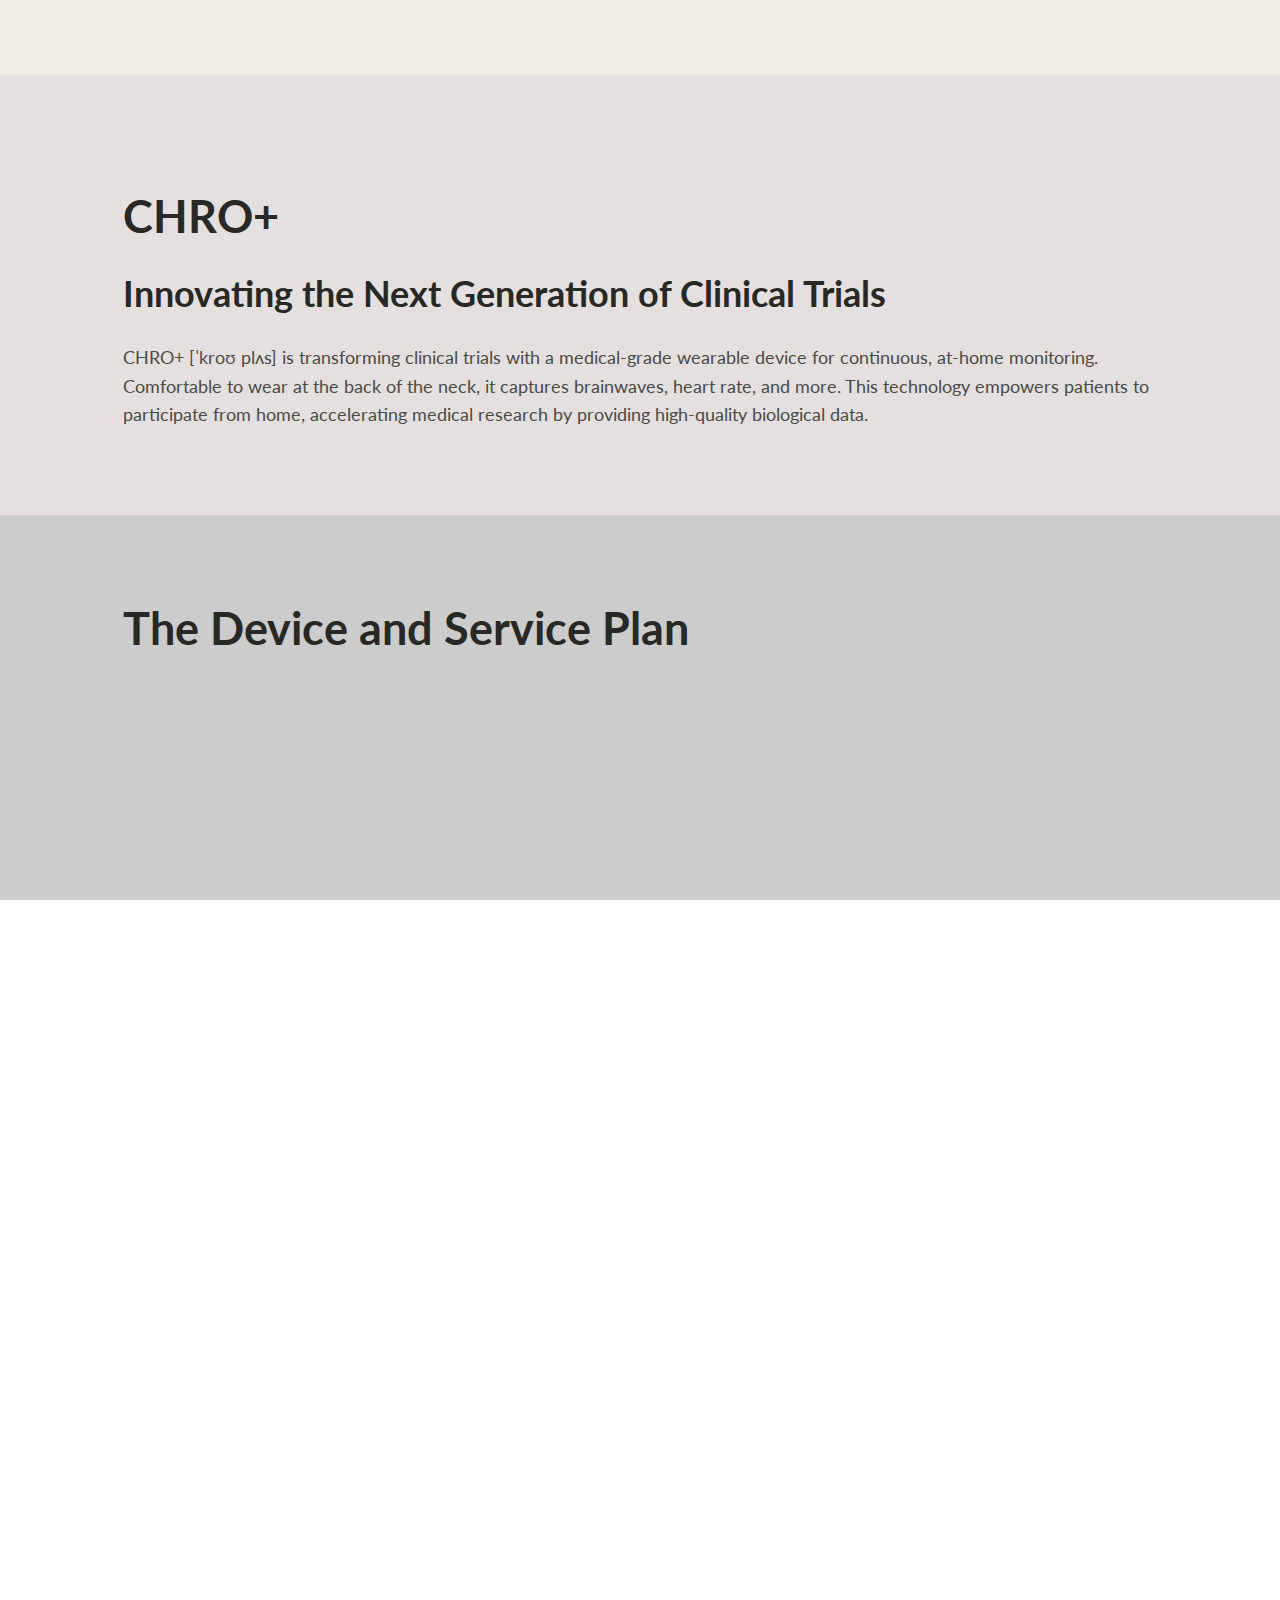
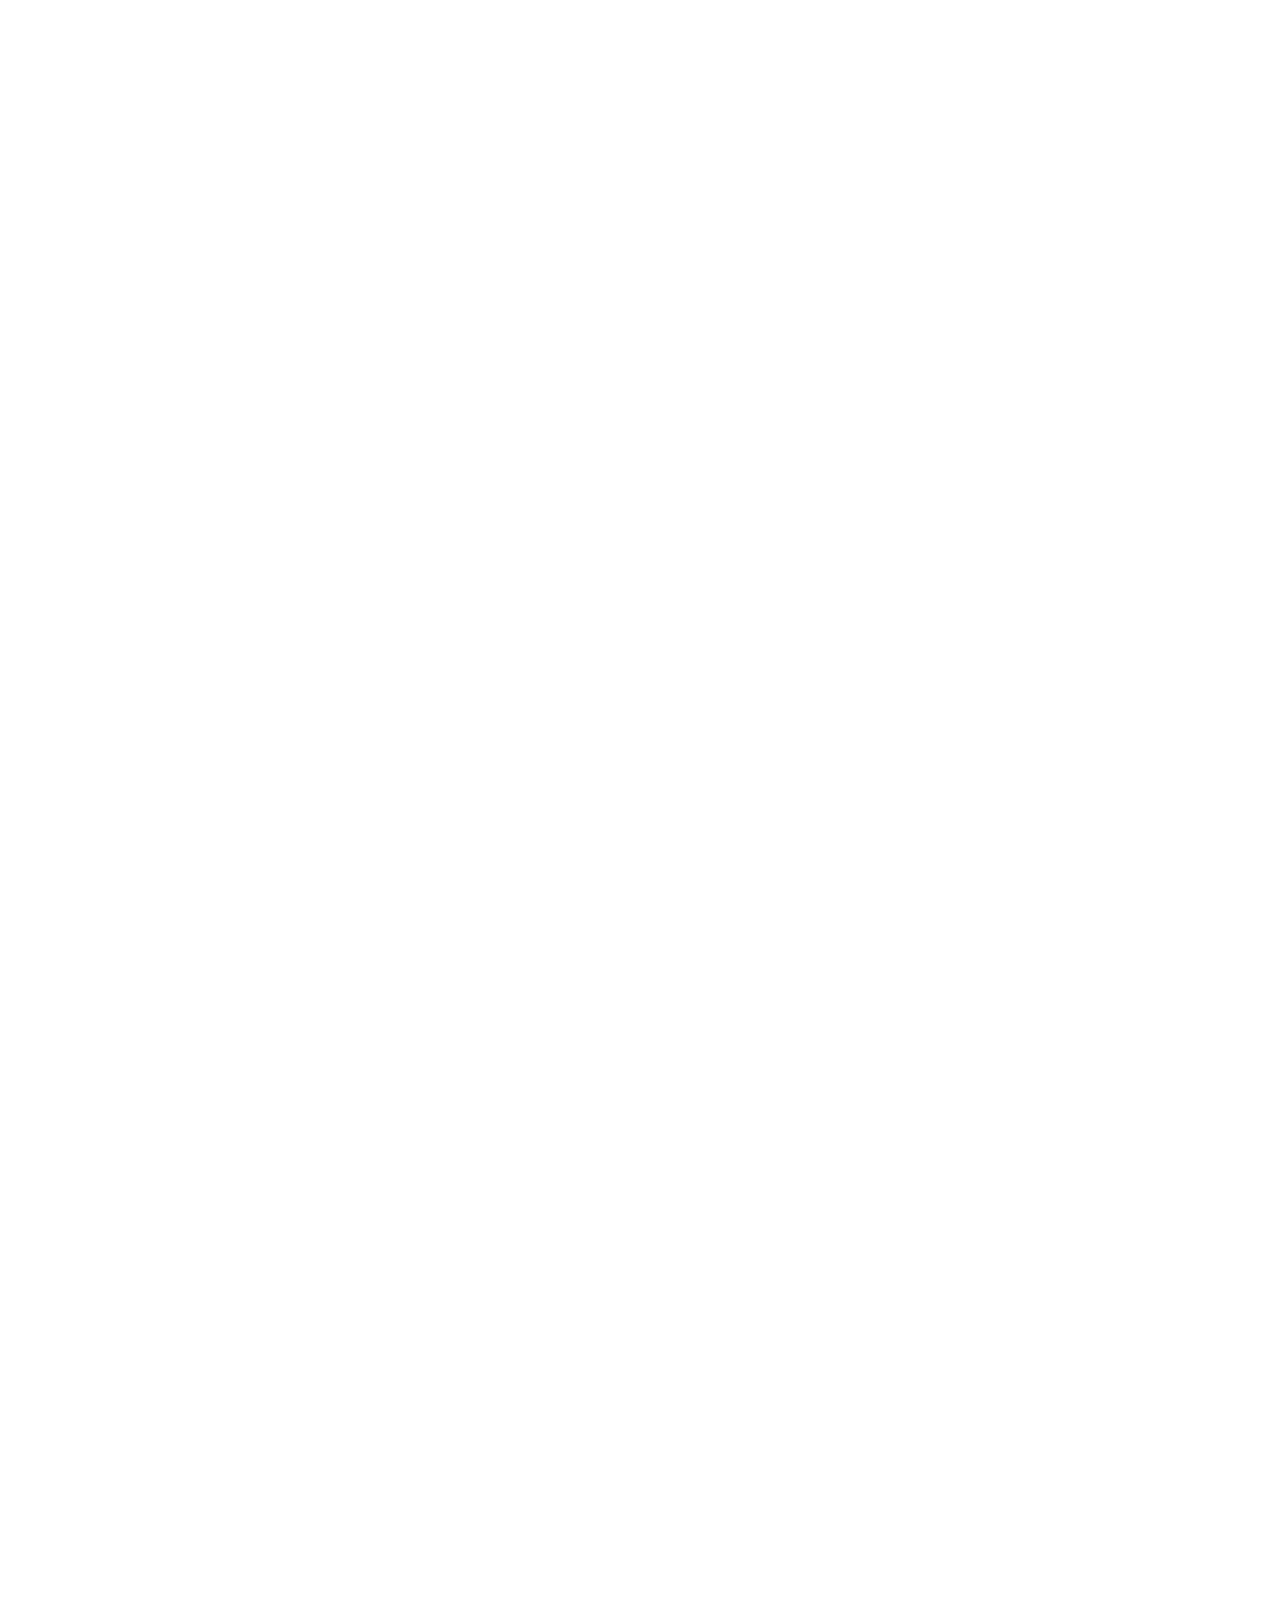
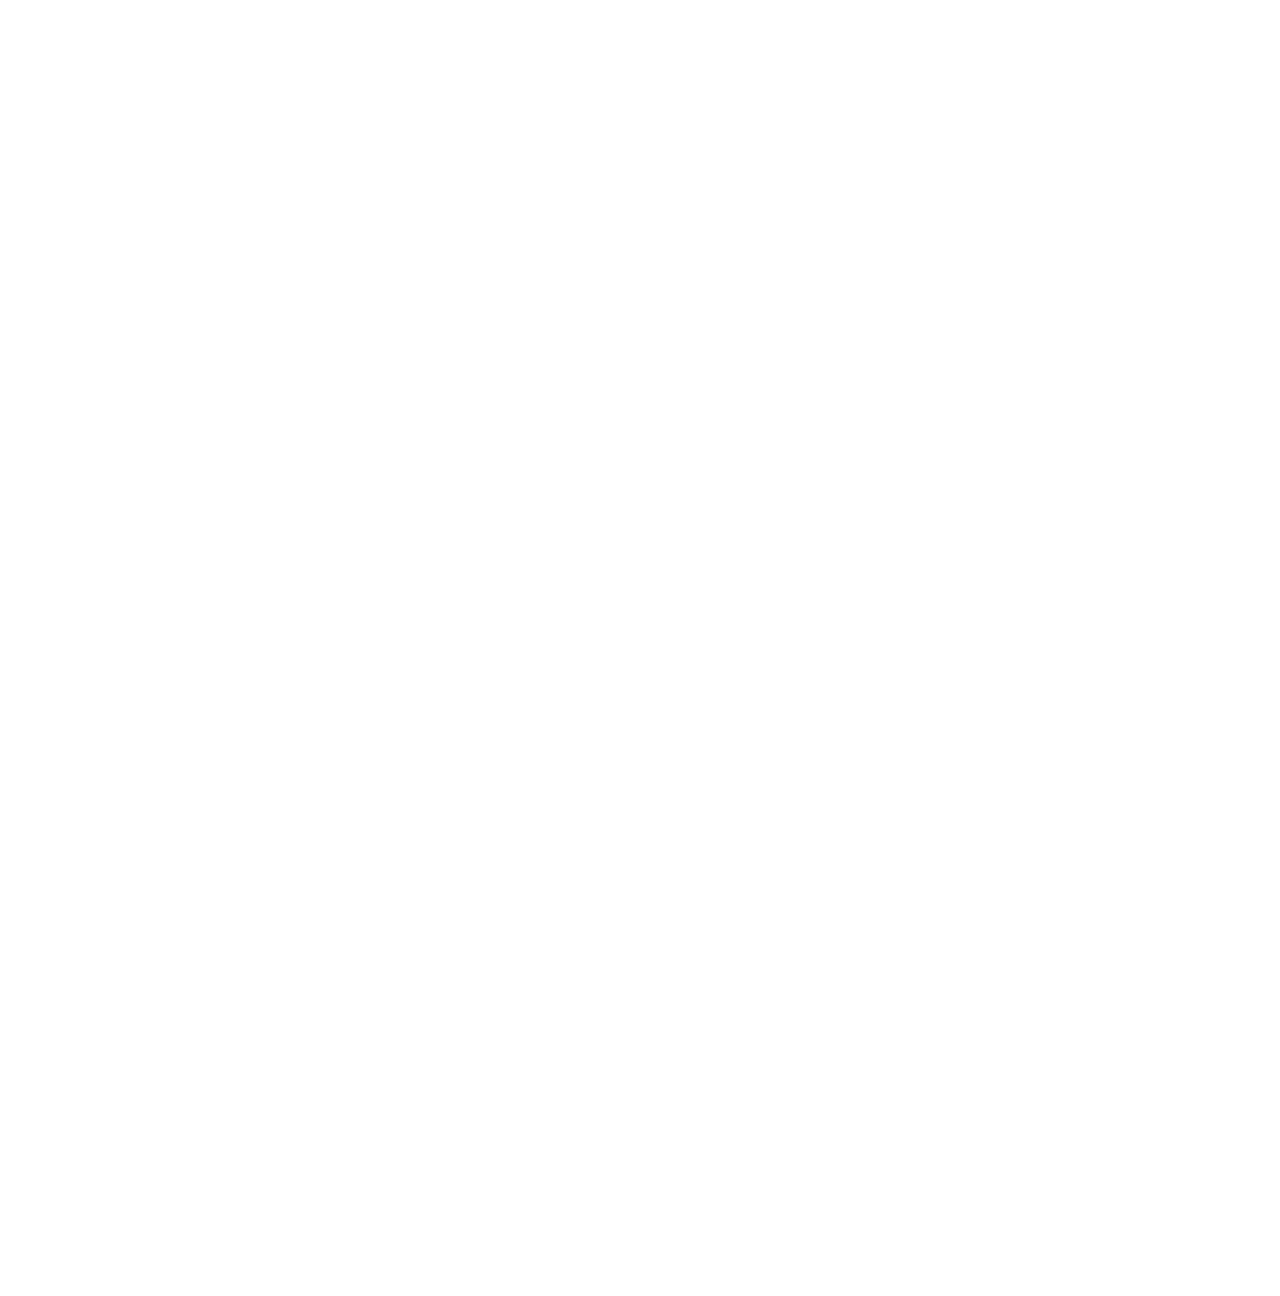
==== commit 02a55e79: "update: bioinfo" ====
--- a/index.html
+++ b/index.html
@@ -21,4 +21,4 @@
           [data-focus-visible-disabled]
         ){outline:none;box-shadow:none;}select::-ms-expand{display:none;}:root,:host{--chakra-vh:100vh;}@supports (height: -webkit-fill-available){:root,:host{--chakra-vh:-webkit-fill-available;}}@supports (height: -moz-fill-available){:root,:host{--chakra-vh:-moz-fill-available;}}@supports (height: 100dvh){:root,:host{--chakra-vh:100dvh;}}</style><style data-emotion="css-global 14xbed4">body{font-family:var(--chakra-fonts-body);color:var(--chakra-colors-chakra-body-text);background:var(--chakra-colors-chakra-body-bg);transition-property:background-color;transition-duration:var(--chakra-transition-duration-normal);line-height:var(--chakra-lineHeights-base);}*::-webkit-input-placeholder{color:var(--chakra-colors-chakra-placeholder-color);}*::-moz-placeholder{color:var(--chakra-colors-chakra-placeholder-color);}*:-ms-input-placeholder{color:var(--chakra-colors-chakra-placeholder-color);}*::placeholder{color:var(--chakra-colors-chakra-placeholder-color);}*,*::before,::after{border-color:var(--chakra-colors-chakra-border-color);}html,body{font-family:var(--chakra-fonts-body);font-weight:500;}#__next{height:100%;}:not(.chakra-dont-set-collapse)>.chakra-collapse{overflow:initial!important;}.ProseMirror{outline:0 none;}</style><style data-emotion="css ec1ch0">.css-ec1ch0{display:-webkit-box;display:-webkit-flex;display:-ms-flexbox;display:flex;-webkit-flex-direction:column;-ms-flex-direction:column;flex-direction:column;-webkit-align-self:stretch;-ms-flex-item-align:stretch;align-self:stretch;position:relative;height:var(--100vh);}</style><div class="css-ec1ch0"><style data-emotion="css-global 14rugs9 animation-1sld7a4 animation-16z1uo4 animation-1sld7a4 animation-16z1uo4 animation-1sld7a4 animation-16z1uo4 animation-1sld7a4 animation-16z1uo4 animation-yjfgth animation-1sld7a4 animation-16z1uo4">.card-content{height:100%;outline-width:0px;line-height:var(--line-height-body);letter-spacing:var(--letter-spacing-body);--block-margin:1.125em;--grid-border:1px;--grid-padding:1.22em;}.card-content.is-focused .is-empty [data-placeholder]::after{content:attr(data-placeholder);position:absolute;top:0px;opacity:0.25;pointer-events:none;left:0px;width:100%;color:var(--heading-color);line-clamp:1px;text-overflow:ellipsis;overflow:hidden;box-orient:vertical;word-break:break-all;height:100%;white-space:nowrap;}.card-content.is-focused .is-empty [data-multiline-placeholder]{position:relative;}.card-content.is-focused .is-empty [data-multiline-placeholder]::after{content:attr(data-multiline-placeholder);position:relative;top:0px;opacity:0.25;pointer-events:none;left:0px;width:100%;color:inherit;line-clamp:0;text-overflow:ellipsis;overflow:hidden;box-orient:vertical;word-break:normal;height:100%;white-space:normal;}.card-content.is-focused .is-empty [data-multiline-placeholder] >[data-node-view-content-inner]{position:absolute;width:100%;min-height:1em;}.card-content.is-dark .block-blockquote blockquote{border-left-color:var(--accent-color);}.card-content.is-dark mark.highlight{color:var(--chakra-colors-black);background-color:var(--highlight-color);}.card-content.is-dark mark.highlight[variant="gray"]{background-color:#999999;}.card-content.is-dark mark.highlight[variant="red"]{background-color:#EB5252;}.card-content.is-dark mark.highlight[variant="orange"]{background-color:#DD8404;}.card-content.is-dark mark.highlight[variant="yellow"]{background-color:#CAAD07;}.card-content.is-dark mark.highlight[variant="green"]{background-color:#50BD3D;}.card-content.is-dark mark.highlight[variant="blue"]{background-color:#85BAFA;}.card-content.is-dark mark.highlight[variant="purple"]{background-color:#B1A0F8;}.card-content.is-dark mark.highlight[variant="primary"]{background-color:#856E01;}.card-content.is-dark mark.highlight[variant="secondary"]{background-color:#952222;}.card-content.is-dark mark.highlight[variant="tertiary"]{background-color:#257D04;}.card-content.is-dark span.textColor{color:var(--text-color, var(--body-color));}.card-content.is-dark span.textColor[variant="gray"]{--text-color:#AFAFAF;}.card-content.is-dark span.textColor[variant="red"]{--text-color:#EF8784;}.card-content.is-dark span.textColor[variant="orange"]{--text-color:#F5C274;}.card-content.is-dark span.textColor[variant="yellow"]{--text-color:#F5F380;}.card-content.is-dark span.textColor[variant="green"]{--text-color:#8CE29F;}.card-content.is-dark span.textColor[variant="blue"]{--text-color:#8DD4FB;}.card-content.is-dark span.textColor[variant="purple"]{--text-color:#A08CF8;}.card-content.is-dark .block-numbered[data-text-color="gray"] li::before{--text-color:#AFAFAF;}.card-content.is-dark .block-numbered[data-text-color="red"] li::before{--text-color:#EF8784;}.card-content.is-dark .block-numbered[data-text-color="orange"] li::before{--text-color:#F5C274;}.card-content.is-dark .block-numbered[data-text-color="yellow"] li::before{--text-color:#F5F380;}.card-content.is-dark .block-numbered[data-text-color="green"] li::before{--text-color:#8CE29F;}.card-content.is-dark .block-numbered[data-text-color="blue"] li::before{--text-color:#8DD4FB;}.card-content.is-dark .block-numbered[data-text-color="purple"] li::before{--text-color:#A08CF8;}.card-content.is-dark .block-numbered li::before{color:var(--text-color, var(--body-color));}.card-content.is-dark .block-bullet[data-text-color="gray"] li::marker{--text-color:#AFAFAF;}.card-content.is-dark .block-bullet[data-text-color="red"] li::marker{--text-color:#EF8784;}.card-content.is-dark .block-bullet[data-text-color="orange"] li::marker{--text-color:#F5C274;}.card-content.is-dark .block-bullet[data-text-color="yellow"] li::marker{--text-color:#F5F380;}.card-content.is-dark .block-bullet[data-text-color="green"] li::marker{--text-color:#8CE29F;}.card-content.is-dark .block-bullet[data-text-color="blue"] li::marker{--text-color:#8DD4FB;}.card-content.is-dark .block-bullet[data-text-color="purple"] li::marker{--text-color:#A08CF8;}.card-content.is-dark .block-bullet li::marker{color:var(--text-color, var(--body-color));}.card-content .block-card.expandable-node-selected .expandable-selected{-webkit-animation:animation-16z1uo4 3000ms ease-in-out forwards;animation:animation-16z1uo4 3000ms ease-in-out forwards;}.card-content .block-card.expandable-node-reset .expandable-selected{-webkit-animation:animation-1sld7a4;animation:animation-1sld7a4;}.card-content .block{margin-top:var(--block-margin);margin-bottom:var(--block-margin);font-family:var(--body-font);font-weight:var(--body-font-weight);color:var(--body-color);}.card-content.is-nested{display:grid;-webkit-animation:animation-yjfgth 225ms ease-out forwards;animation:animation-yjfgth 225ms ease-out forwards;}.card-content.is-full-width .block.is-full-width{width:var(--full-width);position:relative;left:50%;-webkit-transform:translateX(-50%);-moz-transform:translateX(-50%);-ms-transform:translateX(-50%);transform:translateX(-50%);}.card-content [data-node-view-content-inner="cardLayoutItem"] >.first-block,.card-content [data-node-view-content-inner="card"] >.first-block{margin-top:0em;}.card-content [data-node-view-content-inner="cardLayoutItem"] >.last-block,.card-content [data-node-view-content-inner="card"] >.last-block{margin-bottom:0em;}.card-content a.link{color:var(--text-color, var(--link-color));cursor:pointer;font-weight:var(--chakra-fontWeights-bold);-webkit-text-decoration:underline;text-decoration:underline;}.card-content a.link[href=""]{text-decoration-style:dashed;}.card-content a.link:hover{color:var(--text-color, var(--link-color-hover));}.card-content a.link:active{color:var(--text-color, var(--link-color-hover));}.card-content .block-toggle.expandable-node-selected .toggle{-webkit-animation:animation-16z1uo4 3000ms ease-in-out forwards;animation:animation-16z1uo4 3000ms ease-in-out forwards;}.card-content .block-toggle.expandable-node-reset .toggle{-webkit-animation:animation-1sld7a4;animation:animation-1sld7a4;}.card-content .block-toggle [data-open="false"] [data-node-view-content-inner="toggle"] >:not(:first-child){display:none;}.card-content mark.highlight{color:var(--chakra-colors-black);--link-color:black;background-color:var(--highlight-color);border-radius:0.125em;-webkit-padding-start:.05em;padding-inline-start:.05em;-webkit-padding-end:.05em;padding-inline-end:.05em;-webkit-margin-start:-.05em;margin-inline-start:-.05em;-webkit-margin-end:-.05em;margin-inline-end:-.05em;-webkit-box-decoration-break:clone;box-decoration-break:clone;}.card-content mark.highlight[variant="gray"]{background-color:#D6D6D6;}.card-content mark.highlight[variant="red"]{background-color:#FFBDBD;}.card-content mark.highlight[variant="orange"]{background-color:#F8CB96;}.card-content mark.highlight[variant="yellow"]{background-color:#FBEB8F;}.card-content mark.highlight[variant="green"]{background-color:#C9FDCB;}.card-content mark.highlight[variant="blue"]{background-color:#D1E5FD;}.card-content mark.highlight[variant="purple"]{background-color:#D5CCFB;}.card-content mark.highlight[variant="primary"]{background-color:#FFD300;}.card-content mark.highlight[variant="secondary"]{background-color:#FF7979;}.card-content mark.highlight[variant="tertiary"]{background-color:#A9FF8B;}.card-content span.textColor{color:var(--text-color, var(--body-color));}.card-content span.textColor[variant="gray"]{--text-color:#7A7A7A;}.card-content span.textColor[variant="red"]{--text-color:#EB0000;}.card-content span.textColor[variant="orange"]{--text-color:#BD6F00;}.card-content span.textColor[variant="yellow"]{--text-color:#B29500;}.card-content span.textColor[variant="green"]{--text-color:#008545;}.card-content span.textColor[variant="blue"]{--text-color:#006ED6;}.card-content span.textColor[variant="purple"]{--text-color:#7B57FF;}.card-content .block-numbered[data-text-color="gray"] li::before{--text-color:#7A7A7A;}.card-content .block-numbered[data-text-color="red"] li::before{--text-color:#EB0000;}.card-content .block-numbered[data-text-color="orange"] li::before{--text-color:#BD6F00;}.card-content .block-numbered[data-text-color="yellow"] li::before{--text-color:#B29500;}.card-content .block-numbered[data-text-color="green"] li::before{--text-color:#008545;}.card-content .block-numbered[data-text-color="blue"] li::before{--text-color:#006ED6;}.card-content .block-numbered[data-text-color="purple"] li::before{--text-color:#7B57FF;}.card-content .block-numbered li::before{color:var(--text-color, var(--body-color));}.card-content .block-bullet[data-text-color="gray"] li::marker{--text-color:#7A7A7A;}.card-content .block-bullet[data-text-color="red"] li::marker{--text-color:#EB0000;}.card-content .block-bullet[data-text-color="orange"] li::marker{--text-color:#BD6F00;}.card-content .block-bullet[data-text-color="yellow"] li::marker{--text-color:#B29500;}.card-content .block-bullet[data-text-color="green"] li::marker{--text-color:#008545;}.card-content .block-bullet[data-text-color="blue"] li::marker{--text-color:#006ED6;}.card-content .block-bullet[data-text-color="purple"] li::marker{--text-color:#7B57FF;}.card-content .block-bullet li::marker{color:var(--text-color, var(--body-color));}.card-content .block-bullet,.card-content .block-numbered,.card-content .block-todo{margin:0px;margin-bottom:0.35em;text-align:left;}.card-content .block-bullet.first-block,.card-content .block-numbered.first-block,.card-content .block-todo.first-block{margin-top:0.35em;}.card-content ol.block-numbered{list-style:none;}.card-content .block-todo{list-style:none;}.card-content .block-todo label.chakra-checkbox{pointer-events:none;}.card-content .block-todo label.chakra-checkbox .chakra-checkbox__control{pointer-events:auto;width:1em;height:1em;top:0.3em;position:relative;border-radius:var(--box-border-radius);border-color:var(--link-color);border-width:0.125em;}.card-content .block-todo label.chakra-checkbox .chakra-checkbox__control[data-checked]{background-color:var(--link-color);color:var(--body-color-inverted);}.card-content .block-todo label.chakra-checkbox .chakra-checkbox__control svg{font-size:0.5em;}.card-content .block-bullet li,.card-content .block-todo li{position:relative;}.card-content ol.block-numbered[indent="0"] li[data-node-view-content]{margin-left:calc(1 * 1.6em);position:relative;}.card-content ol.block-numbered[indent="0"] li[data-node-view-content]::before{position:absolute;left:-1.6em;content:attr(data-list-counter) ".";}.card-content ol.block-numbered[indent="1"] li[data-node-view-content]{margin-left:calc(2 * 1.6em);position:relative;}.card-content ol.block-numbered[indent="1"] li[data-node-view-content]::before{position:absolute;left:-1.6em;content:attr(data-list-counter) ".";}.card-content ol.block-numbered[indent="2"] li[data-node-view-content]{margin-left:calc(3 * 1.6em);position:relative;}.card-content ol.block-numbered[indent="2"] li[data-node-view-content]::before{position:absolute;left:-1.6em;content:attr(data-list-counter) ".";}.card-content ol.block-numbered[indent="3"] li[data-node-view-content]{margin-left:calc(4 * 1.6em);position:relative;}.card-content ol.block-numbered[indent="3"] li[data-node-view-content]::before{position:absolute;left:-1.6em;content:attr(data-list-counter) ".";}.card-content ol.block-numbered[indent="4"] li[data-node-view-content]{margin-left:calc(5 * 1.6em);position:relative;}.card-content ol.block-numbered[indent="4"] li[data-node-view-content]::before{position:absolute;left:-1.6em;content:attr(data-list-counter) ".";}.card-content ol.block-numbered[indent="5"] li[data-node-view-content]{margin-left:calc(6 * 1.6em);position:relative;}.card-content ol.block-numbered[indent="5"] li[data-node-view-content]::before{position:absolute;left:-1.6em;content:attr(data-list-counter) ".";}.card-content ol.block-numbered[indent="6"] li[data-node-view-content]{margin-left:calc(7 * 1.6em);position:relative;}.card-content ol.block-numbered[indent="6"] li[data-node-view-content]::before{position:absolute;left:-1.6em;content:attr(data-list-counter) ".";}.card-content ol.block-numbered[indent="7"] li[data-node-view-content]{margin-left:calc(8 * 1.6em);position:relative;}.card-content ol.block-numbered[indent="7"] li[data-node-view-content]::before{position:absolute;left:-1.6em;content:attr(data-list-counter) ".";}.card-content ol.block-numbered[indent="8"] li[data-node-view-content]{margin-left:calc(9 * 1.6em);position:relative;}.card-content ol.block-numbered[indent="8"] li[data-node-view-content]::before{position:absolute;left:-1.6em;content:attr(data-list-counter) ".";}.card-content ul.block-bullet[indent="0"] li[data-node-view-content]{list-style:disc;padding-